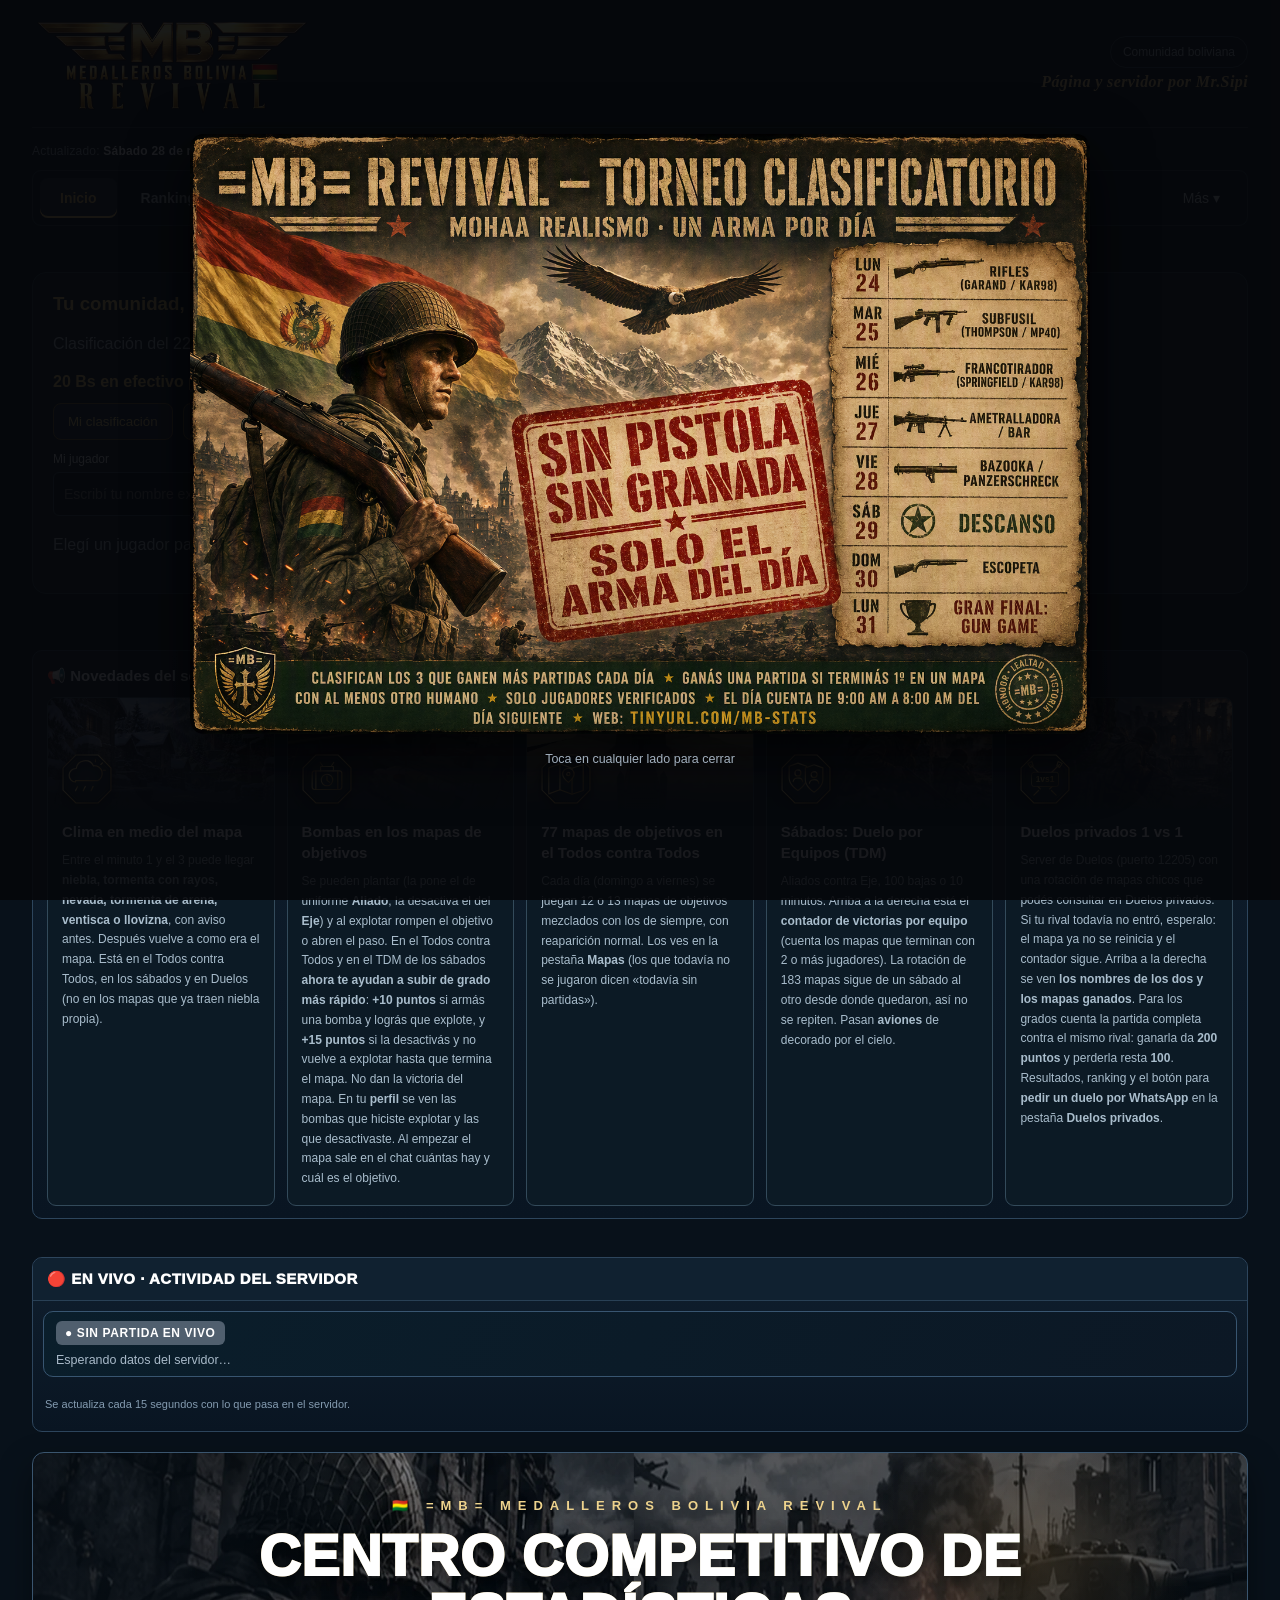
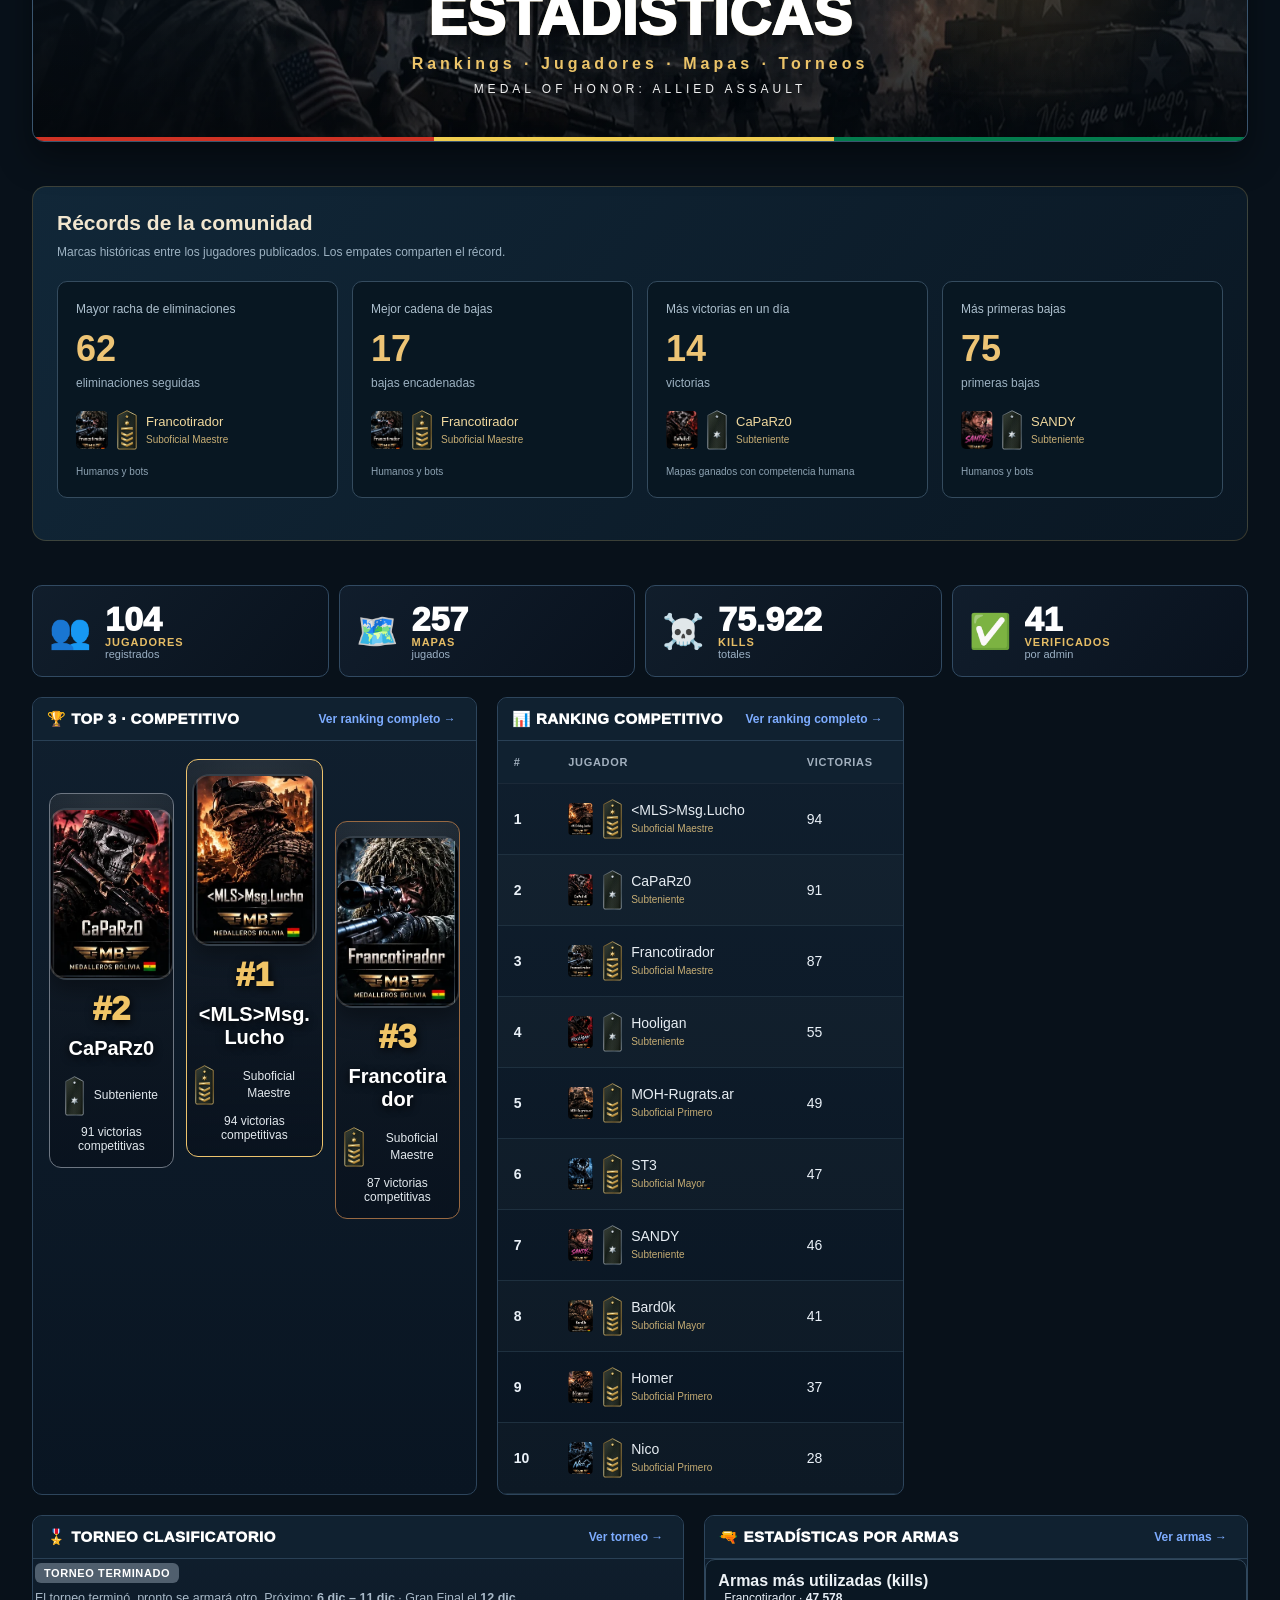
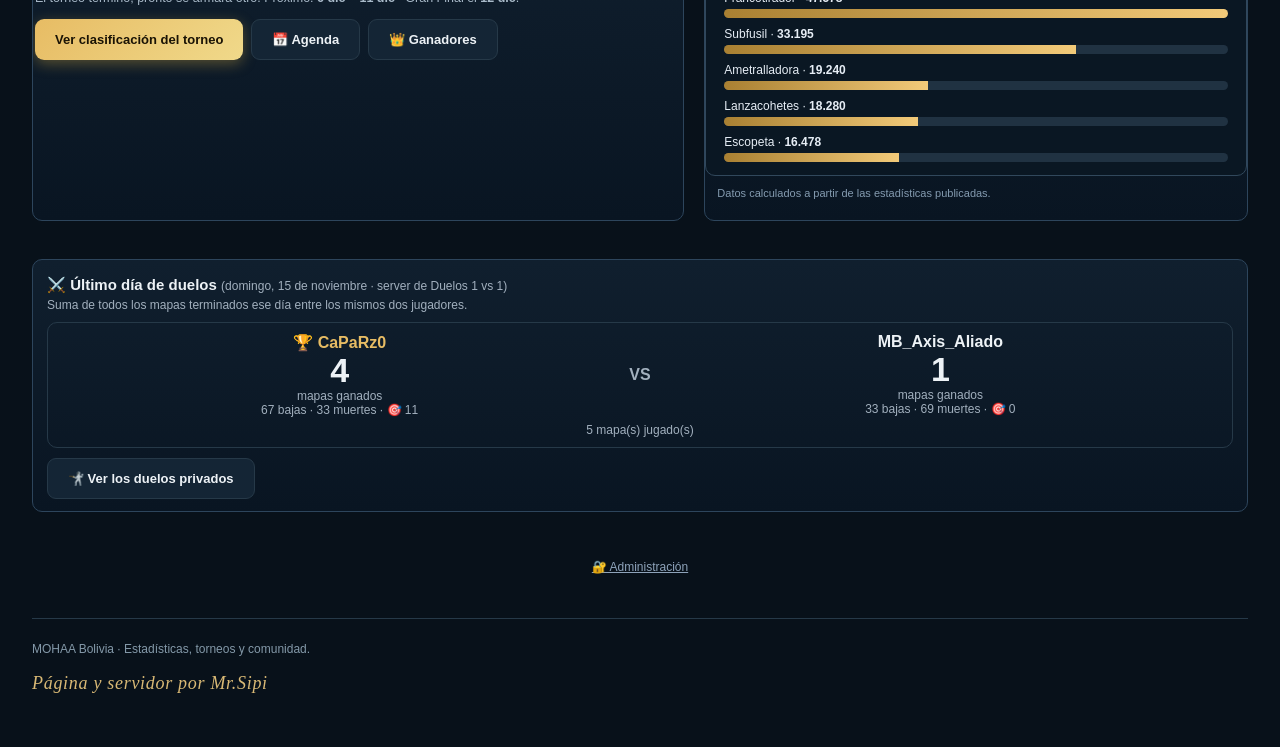
==== index.html @ 46dba19c "Actualización de estadísticas y administración" ====
<!DOCTYPE html>
<html lang="es">
<head>
<!-- MB-CARGA-V51 --><style>html.mb-cargando{background:#0b1621 url(assets/logo-mb-revival.webp?v=39) center 38%/min(60vw,260px) no-repeat}html.mb-cargando body{visibility:hidden}</style><script>document.documentElement.classList.add('mb-cargando');setTimeout(function(){document.documentElement.classList.remove('mb-cargando')},6000)</script>

<meta charset="UTF-8">
<meta name="viewport" content="width=device-width, initial-scale=1.0">
<link rel="icon" href="data:image/svg+xml,%3Csvg%20xmlns%3D%22http%3A%2F%2Fwww.w3.org%2F2000%2Fsvg%22%20viewBox%3D%220%200%2064%2064%22%3E%3Ccircle%20cx%3D%2232%22%20cy%3D%2232%22%20r%3D%2230%22%20fill%3D%22%23171b24%22%20stroke%3D%22%23e0b23f%22%20stroke-width%3D%223%22%2F%3E%3Ctext%20x%3D%2232%22%20y%3D%2241%22%20text-anchor%3D%22middle%22%20font-family%3D%22Arial%2C%20sans-serif%22%20font-weight%3D%22800%22%20font-size%3D%2224%22%20fill%3D%22%23e0b23f%22%3EMB%3C%2Ftext%3E%3C%2Fsvg%3E">
<title>Estadisticas del servidor MOHAA Bolivia</title>
<style>
  :root{
    --bg:#0a0c10;--bg2:#141821;--panel:#171b24;--panel2:#1d2230;--line:#262c3a;
    --txt:#eef0f3;--muted:#8b93a6;--accent:#e0b23f;--accent2:#7c8f52;
    --good:#5fd07a;--bad:#e2635f;--shadow:0 10px 30px rgba(0,0,0,.45);
  }
  *{box-sizing:border-box;}
  body{
    margin:0;color:var(--txt);font-family:'Segoe UI',Arial,sans-serif;padding:36px 20px;
    background-color:var(--bg);
    background-image:
      radial-gradient(circle at 15% 0%, rgba(224,178,63,.10) 0%, transparent 45%),
      radial-gradient(circle at 90% 10%, rgba(124,143,82,.10) 0%, transparent 40%),
      linear-gradient(180deg, rgba(10,12,16,.80) 0%, rgba(10,12,16,.94) 100%),
      url('bg-battle.jpg');
    background-repeat:no-repeat, no-repeat, no-repeat, no-repeat;
    background-position:15% 0%, 90% 10%, center, center top;
    background-size:auto, auto, auto, cover;
    background-attachment:fixed, fixed, fixed, fixed;
    min-height:100vh;
  }
  .page-container{max-width:1180px;margin:0 auto;}

  .hero{
    display:flex;align-items:center;gap:14px;margin-bottom:6px;
    padding-bottom:18px;border-bottom:1px solid var(--line);
  }
  .hero .icon{font-size:32px;filter:drop-shadow(0 2px 6px rgba(224,178,63,.4));}
  h1{
    margin:0;font-size:26px;font-weight:800;letter-spacing:.3px;
    background:linear-gradient(90deg,var(--accent),#f0d98a 60%,var(--accent2));
    -webkit-background-clip:text;background-clip:text;color:transparent;
  }
  .sub{color:var(--muted);font-size:12.5px;margin:18px 0 24px;letter-spacing:.2px;}
  .sub b{color:var(--txt);}

  nav.tabs{
    display:grid;grid-template-columns:repeat(4,1fr);gap:6px;background:var(--panel);border:1px solid var(--line);
    border-radius:12px;padding:6px;margin-bottom:24px;box-shadow:var(--shadow);
  }
  nav.tabs button{
    text-align:center;
    background:none;border:none;color:var(--muted);font-size:13.5px;font-weight:700;
    padding:10px 18px;cursor:pointer;border-radius:8px;transition:all .18s ease;
    letter-spacing:.2px;
  }
  nav.tabs button:hover{color:var(--txt);background:var(--panel2);}
  nav.tabs button.active{
    color:#1a1305;background:linear-gradient(135deg,var(--accent),#f0d98a);
    box-shadow:0 4px 14px rgba(224,178,63,.35);
  }

  .toolbar{display:flex;gap:14px;margin-bottom:18px;align-items:flex-end;flex-wrap:wrap;}
  input#search, select{
    background:var(--panel2);border:1px solid var(--line);color:var(--txt);
    padding:10px 14px;border-radius:8px;font-size:13px;transition:border-color .15s, box-shadow .15s;
  }
  input#search:focus, select:focus{outline:none;border-color:var(--accent);box-shadow:0 0 0 3px rgba(224,178,63,.15);}
  input#search{width:260px;}

  table{
    width:100%;border-collapse:collapse;background:var(--panel);border-radius:10px;
    overflow:hidden;box-shadow:var(--shadow);
  }
  th,td{padding:11px 14px;text-align:left;border-bottom:1px solid var(--line);font-size:13px;}
  th{
    background:var(--panel2);color:var(--accent);cursor:pointer;user-select:none;
    position:sticky;top:0;font-weight:700;text-transform:uppercase;font-size:11px;
    letter-spacing:.4px;transition:color .15s;
  }
  th:hover{color:#fff;}
  tbody tr{transition:background .12s;}
  tbody tr:nth-child(even){background:rgba(255,255,255,.015);}
  tbody tr:hover{background:var(--panel2);}
  td.name{font-weight:700;}
  tbody tr:nth-child(1) td.name{color:var(--accent);}
  tbody tr:nth-child(1) td.name::before{content:'👑 ';}
  .vs{color:var(--muted);font-weight:400;font-size:11px;}

  .panel{display:none;animation:fadeIn .35s cubic-bezier(.22,.8,.36,1);}
  .panel.active{display:block;}
  @keyframes fadeIn{from{opacity:0;transform:translateY(8px);}to{opacity:1;transform:translateY(0);}}

  .player-link{cursor:pointer;}
  .player-link:hover{text-decoration:underline;color:var(--accent);}
  .verified-badge{
    font-size:13px;cursor:help;display:inline-flex;align-items:center;justify-content:center;
    background:rgba(95,208,122,.18);border:1px solid rgba(95,208,122,.5);border-radius:50%;
    width:20px;height:20px;vertical-align:middle;margin-left:2px;
  }

  .guide-card{
    background:var(--panel);border:1px solid var(--line);border-radius:12px;padding:24px;
    margin-bottom:18px;box-shadow:var(--shadow);
  }
  .rule-block{border-top:1px solid var(--line);padding:14px 0;}
  .rule-block:first-of-type{border-top:none;padding-top:6px;}
  .rule-title{font-weight:800;font-size:13.5px;color:var(--accent);margin-bottom:5px;}
  .rule-block p{color:var(--muted);font-size:13px;line-height:1.6;margin:0;}
  .guide-goto{cursor:pointer;color:var(--accent);transition:opacity .15s;}
  .guide-goto:hover{opacity:0.7;text-decoration:underline;}

  .prize-banner{
    background:linear-gradient(135deg,rgba(224,178,63,.15),rgba(124,143,82,.1));
    border:1px solid rgba(224,178,63,.4);border-radius:12px;padding:16px 20px;
    margin-bottom:20px;font-size:13.5px;line-height:1.6;color:var(--txt);
  }
  .prize-banner b{color:var(--accent);}

  .table-scroll{overflow-x:auto;-webkit-overflow-scrolling:touch;}
  .table-scroll table{min-width:600px;}

  /* ================== CELULAR (no afecta computadora) ================== */
  @media (max-width: 768px) {
    body{padding:14px 10px;background-attachment:scroll, scroll, scroll, scroll;}
    .page-container{max-width:100%;}

    .hero{gap:8px;}
    .hero svg{width:34px;height:auto;}
    h1{font-size:17px;}
    .sub{font-size:10.5px;}

    .server-card-body{flex-direction:column;align-items:flex-start;gap:10px;padding:12px 14px;}
    .server-banner img{width:100%;height:auto;}

    nav.tabs{gap:4px;padding:4px;grid-template-columns:repeat(2,1fr);}
    nav.tabs button{padding:8px 6px;font-size:11px;}

    .stat-grid{grid-template-columns:repeat(2,1fr) !important;}

    /* ===== Logros en mobile: lista de 1 columna, tarjeta en fila (icono | texto) ===== */
    .ach-grid{grid-template-columns:1fr !important;gap:8px;}
    .ach-card{
      display:flex !important;align-items:flex-start;text-align:left !important;
      gap:12px;padding:12px 42px 12px 12px !important;
    }
    .ach-icon{font-size:28px !important;margin:0 !important;flex-shrink:0;line-height:1;}
    .ach-body{flex:1;min-width:0;}
    .ach-name{font-size:13px !important;}
    .ach-desc{min-height:0 !important;font-size:11px !important;}
    .ach-tier{top:10px !important;right:10px !important;}
    .ach-progress, .ach-progress-label{margin-top:6px;}

    /* Filtros de nivel (D/C/B/A/S/Σ): scroll horizontal en vez de amontonarse */
    .ach-legend{
      flex-wrap:nowrap !important;overflow-x:auto;-webkit-overflow-scrolling:touch;
      padding-bottom:6px;margin-left:-10px;margin-right:-10px;padding-left:10px;padding-right:10px;
      scrollbar-width:none;
    }
    .ach-legend::-webkit-scrollbar{display:none;}
    .ach-filter-btn{flex-shrink:0;padding:9px 14px !important;font-size:12px !important;}

    /* Toggle Desbloqueados/Pendientes dentro del perfil: mas grande y parejo */
    .ach-status-toggle{gap:6px;}
    .ach-status-btn{flex:1;text-align:center;padding:11px 8px !important;}

    .modal-cols{grid-template-columns:1fr !important;}
    .duel-stat-grid{grid-template-columns:1fr !important;gap:14px;}
    .podium-wrap{grid-template-columns:1fr !important;}
    .podium-1, .podium-2, .podium-3{order:0 !important;}
    .feature-grid{grid-template-columns:1fr !important;}

    .home-hero{padding:22px 16px;}
    .home-hero-top{flex-direction:column;align-items:flex-start;gap:8px;}
    .home-hero-title{font-size:19px !important;line-height:1.25;overflow-wrap:anywhere;}
    .home-hero-sub{font-size:12.5px;}
    .home-hero-actions{flex-direction:column;}
    .home-hero-actions .home-btn{width:100%;text-align:center;}

    .toolbar{flex-direction:column;align-items:stretch;}
    .filter-group{width:100%;}
    input#search, select, #duelPlayerA, #duelPlayerB{width:100%;min-width:0;}
    .vs-label{align-self:center;margin:4px 0;}

    .profile-header{flex-wrap:wrap;}
    .modal{padding:18px;max-width:100%;}
    .stat-box .val{font-size:16px;}

    .hour-chart{height:44px;}
    .chart-card{overflow-x:auto;-webkit-overflow-scrolling:touch;}
    .chart-card svg{min-width:500px;}

    .weapon-carousel{padding:16px;min-height:76px;}
    .weapon-slide-name{font-size:17px;}

    .top-map-card{flex-wrap:wrap;padding:14px;}
    .top-map-icon{width:44px;height:44px;}
    .top-map-name{font-size:13.5px;}
    .top-map-stats{font-size:11px;}

    .verify-item span[style*="margin-left:auto"],
    .online-item span[style*="margin-left:auto"],
    .feed-item span[style*="margin-left:auto"]{
      margin-left:0 !important;width:100%;
    }

    .tier-master-badge{font-size:9.5px;padding:1px 5px;}
  }

  .modal-overlay{display:none;position:fixed;inset:0;background:rgba(5,6,8,.72);backdrop-filter:blur(3px);align-items:center;justify-content:center;z-index:100;padding:20px;}
  .modal-overlay.active{display:flex;}
  .modal{
    background:var(--panel);border:1px solid var(--line);border-radius:14px;max-width:720px;
    width:100%;max-height:85vh;overflow-y:auto;padding:26px;box-shadow:0 20px 60px rgba(0,0,0,.6);
    animation:popIn .18s ease;
  }
  @keyframes popIn{from{opacity:0;transform:scale(.97);}to{opacity:1;transform:scale(1);}}
  .modal h2{margin:0 0 4px;color:var(--accent);font-size:20px;}
  .modal .modal-sub{color:var(--muted);font-size:12px;margin-bottom:18px;}
  .modal .close-btn{position:absolute;top:18px;right:24px;background:var(--panel2);border:1px solid var(--line);border-radius:8px;width:30px;height:30px;color:var(--muted);font-size:15px;cursor:pointer;transition:all .15s;}
  .modal .close-btn:hover{color:#fff;border-color:var(--bad);}
  .stat-grid{display:grid;grid-template-columns:repeat(4,1fr);gap:10px;margin-bottom:20px;}
  .stat-box{
    background:var(--panel2);border:1px solid var(--line);border-radius:8px;padding:12px 10px;
    text-align:center;transition:transform .15s, box-shadow .15s;
  }
  .stat-box:hover{transform:translateY(-2px);box-shadow:0 6px 16px rgba(0,0,0,.3);}
  .stat-click{cursor:pointer;}
  .stat-click:hover{border-color:var(--accent);}
  .stat-box .val{font-size:19px;font-weight:800;}
  .stat-box .lbl{font-size:10.5px;color:var(--muted);margin-top:3px;text-transform:uppercase;letter-spacing:.3px;}
  .stat-box.good .val{color:var(--good);}
  .stat-box.bad .val{color:var(--bad);}
  .modal-section-title{color:var(--accent);font-size:12.5px;font-weight:800;margin:16px 0 8px;text-transform:uppercase;letter-spacing:.5px;}
  .modal table{font-size:12px;box-shadow:none;}
  .modal-cols{display:grid;grid-template-columns:1fr 1fr;gap:20px;}
  .bot-tag{background:#3a2a1a;color:#e0a95f;font-size:10px;padding:3px 7px;border-radius:5px;font-weight:800;letter-spacing:.3px;}
  #panel-admin input, #panel-admin textarea{background:var(--panel2);border:1px solid var(--line);color:var(--txt);padding:9px 12px;border-radius:8px;font-size:13px;font-family:inherit;box-sizing:border-box;}
  #panel-admin input:focus, #panel-admin textarea:focus{outline:none;border-color:var(--accent);}
  #panel-admin label > input, #panel-admin label > select, #panel-admin label > textarea{display:block;width:100%;margin-top:4px;}
  #panel-admin input[type=checkbox]{width:auto;display:inline;padding:0;}
  #panel-admin a{color:#8cc4ff;text-decoration:none;}
  #panel-admin a:hover{text-decoration:underline;}
  .admin-btn{background:var(--panel2);border:1px solid var(--line);color:var(--txt);padding:9px 14px;border-radius:8px;cursor:pointer;font-size:13px;font-weight:600;}
  .admin-btn:hover{border-color:var(--accent);color:var(--accent);}
  .ip-btn{background:var(--panel2);border:1px solid var(--line);color:var(--muted);padding:6px 11px;border-radius:6px;cursor:pointer;font-size:12px;transition:all .15s;}
  .ip-btn:hover{color:var(--txt);border-color:var(--accent);box-shadow:0 0 0 3px rgba(224,178,63,.12);}
  .ip-revealed{font-family:'Consolas',monospace;font-size:12px;color:var(--txt);}

  .filter-group{display:inline-flex;flex-direction:column;gap:5px;}
  .filter-label{font-size:10.5px;text-transform:uppercase;letter-spacing:.7px;color:var(--muted);font-weight:800;}
  select#weaponSelect, select#mapSelect{min-width:220px;font-size:13px;padding:10px 14px;}
  #duelPlayerA, #duelPlayerB{min-width:200px;font-size:13px;padding:10px 14px;}
  .vs-label{align-self:center;color:var(--accent);font-weight:800;font-size:13px;margin-top:18px;}
  .duel-card, .chart-card{
    background:var(--panel);border:1px solid var(--line);border-radius:12px;padding:24px;
    margin-top:18px;box-shadow:var(--shadow);position:relative;overflow:hidden;
  }
  .duel-card::before, .chart-card::before{
    content:'';position:absolute;top:0;left:0;right:0;height:3px;
    background:linear-gradient(90deg,var(--accent),var(--accent2));
  }
  .duel-header{display:flex;align-items:center;justify-content:center;gap:18px;font-size:17px;font-weight:800;margin-bottom:18px;}
  .duel-header .vs-mid{color:var(--muted);font-size:12px;font-weight:400;}
  .duel-stat-grid{display:grid;grid-template-columns:1fr 1fr 1fr;gap:10px;text-align:center;}
  .duel-stat-grid .val{font-size:23px;font-weight:800;color:var(--accent);}
  .duel-stat-grid .lbl{font-size:11px;color:var(--muted);margin-top:4px;}
  .duel-winner{text-align:center;margin-top:16px;font-size:13px;color:var(--muted);}
  .duel-winner b{color:var(--good);}

  .chart-card{margin-bottom:16px;margin-top:0;}
  .detail-toggle{background:var(--panel);border:1px solid var(--line);border-radius:12px;padding:4px 18px;box-shadow:var(--shadow);}
  .detail-toggle summary{cursor:pointer;padding:14px 0;color:var(--muted);font-size:13px;font-weight:700;}
  .detail-toggle summary:hover{color:var(--txt);}
  .detail-toggle table{margin-bottom:14px;}
  .human-chip{
    display:inline-block;background:var(--panel2);border:1px solid var(--line);color:var(--txt);
    padding:6px 12px;border-radius:16px;font-size:12px;margin:3px 5px 0 0;transition:border-color .15s;
  }
  .human-chip:hover{border-color:var(--accent);}

  .server-card{
    background:var(--panel);border:1px solid var(--line);border-radius:12px;
    margin-bottom:22px;box-shadow:var(--shadow);overflow:hidden;
  }
  .server-flag-bar{height:4px;background:linear-gradient(90deg,#d52b1e 0%,#d52b1e 33%,#f9e300 33%,#f9e300 66%,#007934 66%,#007934 100%);opacity:.55;}
  .server-card-body{display:flex;flex-wrap:wrap;gap:22px;align-items:center;padding:14px 20px;}
  .server-item{display:flex;align-items:center;gap:8px;font-size:13px;}
  .server-name{font-weight:800;font-size:14px;color:var(--txt);letter-spacing:.2px;}
  .server-lbl{color:var(--muted);font-size:10.5px;text-transform:uppercase;letter-spacing:.4px;font-weight:700;}
  .server-val{color:var(--accent);font-weight:700;font-family:'Consolas',monospace;font-size:13px;}
  .server-link{text-decoration:none;}
  .server-link:hover{text-decoration:underline;}
  .copy-btn{background:var(--panel2);border:1px solid var(--line);border-radius:6px;padding:3px 7px;cursor:pointer;font-size:12px;transition:border-color .15s;}
  .copy-btn:hover{border-color:var(--accent);}

  .server-banner{display:flex;justify-content:center;padding:12px 20px 18px;border-top:1px solid var(--line);}
  .server-banner img{max-width:100%;height:auto;border-radius:6px;}

  .profile-header{display:flex;align-items:center;gap:14px;margin-bottom:14px;}
  .rank-badge{
    background:linear-gradient(135deg,var(--accent),#f0d98a);color:#1a1305;font-weight:800;
    font-size:15px;border-radius:10px;padding:10px 14px;box-shadow:0 4px 14px rgba(224,178,63,.3);
    flex-shrink:0;
  }
  .profile-chips{display:flex;gap:8px;flex-wrap:wrap;margin-bottom:18px;}
  .chip{
    display:inline-block;padding:6px 12px;border-radius:14px;font-size:12px;
    border:1px solid var(--line);background:var(--panel2);color:var(--muted);
  }
  .chip b{color:var(--txt);}
  .chip-good{border-color:rgba(95,208,122,.35);}
  .chip-good b{color:var(--good);}
  .chip-bad{border-color:rgba(226,99,95,.35);}
  .chip-bad b{color:var(--bad);}
  .chip-wrap{display:flex;flex-wrap:wrap;gap:6px;}

  .bar-row{display:flex;align-items:center;gap:10px;margin-bottom:8px;font-size:12px;}
  .bar-label{width:80px;flex-shrink:0;color:var(--txt);text-transform:capitalize;}
  .bar-track{flex:1;background:var(--panel2);border-radius:4px;height:10px;overflow:hidden;}
  .bar-fill{height:100%;background:linear-gradient(90deg,var(--accent2),var(--accent));border-radius:4px;transition:width .3s;}
  .bar-value{width:70px;flex-shrink:0;text-align:right;color:var(--muted);font-size:11px;}
  .bar-pct{color:var(--muted);}

  .hour-chart{display:flex;align-items:flex-end;gap:2px;height:60px;background:var(--panel2);border-radius:8px;padding:8px;}
  .hour-bar{flex:1;background:linear-gradient(180deg,var(--accent),var(--accent2));border-radius:2px 2px 0 0;min-height:2px;transition:opacity .15s;}
  .hour-bar:hover{opacity:.7;}
  .hour-chart-labels{display:flex;justify-content:space-between;color:var(--muted);font-size:10px;margin-top:4px;padding:0 4px;}

  .ach-grid{display:grid;grid-template-columns:repeat(3,1fr);gap:10px;}
  .ach-card{
    background:var(--panel2);border:1px solid var(--line);border-radius:10px;padding:12px 10px;
    text-align:center;position:relative;transition:transform .15s;
  }
  .ach-card:not(.locked):hover{transform:translateY(-2px);}
  .ach-card.locked{opacity:.5;}
  .ach-tier{
    position:absolute;top:6px;right:8px;font-size:9px;font-weight:800;padding:1px 6px;
    border-radius:4px;color:#0a0c10;
  }
  .ach-card.tier-d .ach-tier{background:#8b93a6;}
  .ach-card.tier-c .ach-tier{background:var(--good);}
  .ach-card.tier-b .ach-tier{background:#4a9fd8;}
  .ach-card.tier-a .ach-tier{background:#a35fd0;}
  .ach-card.tier-s .ach-tier{background:var(--accent);}
  .ach-card.tier-sigma .ach-tier{background:linear-gradient(135deg,#e02b2b,#7c0a0a);color:#fff;}
  .ach-icon{font-size:26px;margin:6px 0 4px;}
  .ach-name{font-size:12px;font-weight:800;color:var(--txt);margin-bottom:3px;}
  .ach-desc{font-size:10.5px;color:var(--muted);line-height:1.3;min-height:26px;}
  .ach-progress{background:var(--line);border-radius:3px;height:5px;margin-top:8px;overflow:hidden;}
  .ach-progress-fill{height:100%;background:var(--accent);border-radius:3px;}
  .ach-progress-label{font-size:9.5px;color:var(--muted);margin-top:3px;}
  .ach-card:not(.locked){box-shadow:0 4px 12px rgba(224,178,63,.12);}
  .ach-card.tier-s:not(.locked){animation:sGlow 2.4s ease-in-out infinite;}
  .ach-card.tier-sigma:not(.locked){animation:sigmaGlow 2s ease-in-out infinite;border-color:rgba(224,43,43,.5);}
  @keyframes sGlow{0%,100%{box-shadow:0 4px 12px rgba(224,178,63,.15);}50%{box-shadow:0 0 22px rgba(224,178,63,.55);}}
  @keyframes sigmaGlow{0%,100%{box-shadow:0 4px 14px rgba(224,43,43,.2);}50%{box-shadow:0 0 26px rgba(224,43,43,.6);}}

  .ach-status-toggle{display:flex;gap:8px;margin-bottom:12px;}
  .ach-status-btn{
    background:var(--panel2);border:1px solid var(--line);color:var(--muted);font-size:12.5px;font-weight:800;
    padding:9px 16px;border-radius:8px;cursor:pointer;transition:all .15s;
  }
  .ach-status-btn:hover{color:var(--txt);border-color:var(--accent);}
  .ach-status-btn.active{background:linear-gradient(135deg,var(--accent),#f0d98a);color:#1a1305;border-color:transparent;}
  .ach-legend{display:flex;gap:6px;flex-wrap:wrap;margin-bottom:14px;}
  .ach-filter-btn{
    display:inline-flex;align-items:center;gap:6px;background:var(--panel2);border:1px solid var(--line);
    color:var(--muted);font-size:11px;font-weight:700;padding:6px 11px;border-radius:20px;cursor:pointer;
    transition:all .15s;
  }
  .ach-filter-btn:hover{color:var(--txt);border-color:var(--accent);}
  .ach-filter-btn.active{background:var(--accent);color:#1a1305;border-color:var(--accent);}
  .ach-filter-btn.active .ach-dot{box-shadow:0 0 0 2px rgba(0,0,0,.2);}
  .ach-dot{width:8px;height:8px;border-radius:50%;display:inline-block;}
  .ach-dot.tier-d{background:#8b93a6;}
  .ach-dot.tier-c{background:var(--good);}
  .ach-dot.tier-b{background:#4a9fd8;}
  .ach-dot.tier-a{background:#a35fd0;}
  .ach-dot.tier-s{background:var(--accent);}
  .ach-dot.tier-sigma{background:linear-gradient(135deg,#e02b2b,#7c0a0a);}

  .tier-master-badge{
    display:inline-flex;align-items:center;gap:3px;font-size:10.5px;font-weight:800;
    padding:2px 7px;border-radius:20px;vertical-align:middle;color:#fff;
    text-shadow:0 1px 2px rgba(0,0,0,.4);
  }
  .tier-master-badge.tier-d{background:#8b93a6;}
  .tier-master-badge.tier-c{background:var(--good);}
  .tier-master-badge.tier-b{background:#4a9fd8;}
  .tier-master-badge.tier-a{background:#a35fd0;}
  .tier-master-badge.tier-s{background:var(--accent);color:#1a1305;text-shadow:none;}
  .tier-master-badge.tier-sigma{background:linear-gradient(135deg,#e02b2b,#7c0a0a);animation:sigmaGlow 2s ease-in-out infinite;}

  .home-hero{
    position:relative;border-radius:16px;overflow:hidden;padding:40px 32px;margin-bottom:8px;
    background:
      radial-gradient(circle at 20% 20%, rgba(224,178,63,.18) 0%, transparent 50%),
      radial-gradient(circle at 85% 80%, rgba(124,143,82,.18) 0%, transparent 50%),
      linear-gradient(135deg, var(--panel) 0%, var(--panel2) 100%);
    border:1px solid var(--line);box-shadow:var(--shadow);
  }
  .home-hero-flag{position:absolute;top:0;left:0;right:0;height:4px;background:linear-gradient(90deg,#d52b1e 0%,#d52b1e 33%,#f9e300 33%,#f9e300 66%,#007934 66%,#007934 100%);opacity:.6;}
  .home-hero-topo{position:absolute;inset:0;overflow:hidden;pointer-events:none;}
  .home-hero-topo svg{width:100%;height:100%;}
  .home-hero-top{display:flex;align-items:center;gap:16px;margin-bottom:10px;position:relative;z-index:1;}
  .home-hero-content{position:relative;z-index:1;}
  .home-hero-badge{display:inline-block;background:var(--panel2);border:1px solid var(--line);color:var(--accent);font-size:11px;font-weight:800;padding:5px 12px;border-radius:20px;margin-bottom:14px;letter-spacing:.3px;}
  .home-hero-title{
    margin:0 0 10px;font-size:28px;font-weight:800;
    background:linear-gradient(90deg,var(--accent),#f0d98a 60%,var(--accent2));
    -webkit-background-clip:text;background-clip:text;color:transparent;
  }
  .home-hero-sub{color:var(--muted);font-size:14px;max-width:640px;line-height:1.5;margin-bottom:22px;}
  .home-hero-tagline{color:var(--accent);font-size:12.5px;font-weight:700;letter-spacing:.3px;margin:0 0 8px;text-transform:uppercase;}
  .home-hero-actions{display:flex;gap:12px;flex-wrap:wrap;}
  .home-btn{
    background:var(--panel2);border:1px solid var(--line);color:var(--txt);font-weight:700;font-size:13px;
    padding:12px 20px;border-radius:9px;cursor:pointer;transition:all .15s;
    display:inline-block;text-decoration:none;
  }
  .home-btn:hover{border-color:var(--accent);transform:translateY(-1px);}
  .home-btn.primary{background:linear-gradient(135deg,var(--accent),#f0d98a);color:#1a1305;border:none;box-shadow:0 4px 14px rgba(224,178,63,.35);}
  .home-btn.primary:hover{box-shadow:0 6px 18px rgba(224,178,63,.45);}
  .home-btn.verify{background:linear-gradient(135deg,#25d366,#128c7e);color:#fff;border:none;font-weight:800;box-shadow:0 4px 14px rgba(37,211,102,.35);}
  .home-btn.verify:hover{box-shadow:0 6px 18px rgba(37,211,102,.5);}

  .podium-wrap{display:grid;grid-template-columns:1fr 1.15fr 1fr;gap:12px;align-items:end;margin-top:12px;}
  .podium-card{
    background:var(--panel);border:1px solid var(--line);border-radius:12px;padding:20px 14px;
    text-align:center;cursor:pointer;transition:transform .15s;box-shadow:var(--shadow);
  }
  .podium-card:hover{transform:translateY(-3px);}
  .podium-2{order:1;}
  .podium-1{order:2;padding-top:28px;border-color:rgba(224,178,63,.4);box-shadow:0 0 24px rgba(224,178,63,.15);}
  .podium-3{order:3;}
  .podium-medal{font-size:32px;margin-bottom:6px;}
  .podium-name{font-weight:800;font-size:14px;margin-bottom:4px;}
  .podium-stats{color:var(--muted);font-size:11.5px;}

  .feature-grid{display:grid;grid-template-columns:repeat(auto-fit,minmax(190px,1fr));gap:14px;margin-top:12px;}
  .feature-card{
    background:var(--panel);border:1px solid var(--line);border-radius:12px;padding:20px;cursor:pointer;
    transition:all .15s;box-shadow:var(--shadow);
  }
  .feature-card:hover{border-color:var(--accent);transform:translateY(-3px);}
  .feature-icon{font-size:26px;margin-bottom:8px;}
  .feature-title{font-weight:800;font-size:14px;margin-bottom:6px;}
  .feature-desc{color:var(--muted);font-size:12px;line-height:1.4;min-height:48px;}
  .feature-cta{color:var(--accent);font-size:12px;font-weight:700;margin-top:10px;}

  .tier-master-card{
    background:var(--panel);border:1px solid var(--line);border-radius:12px;padding:18px 20px;
    box-shadow:var(--shadow);
  }
  .tier-master-item{
    display:flex;align-items:center;gap:10px;padding:10px 0;border-bottom:1px solid var(--line);
    cursor:pointer;font-size:13px;color:var(--txt);transition:padding-left .15s;
  }
  .tier-master-item:last-child{border-bottom:none;}
  .tier-master-item:hover{padding-left:6px;color:var(--accent);}
  .tier-master-item b{color:var(--accent);}
  .tier-master-item:hover b{color:inherit;}

  .online-now-card{
    background:var(--panel);border:1px solid var(--line);border-radius:12px;padding:14px 18px;
    box-shadow:var(--shadow);
  }
  .online-item{
    display:flex;align-items:center;gap:8px;padding:8px 0;border-bottom:1px solid var(--line);
    cursor:pointer;font-size:13px;color:var(--txt);flex-wrap:wrap;
  }
  .online-item:last-child{border-bottom:none;}
  .online-item:hover{color:var(--accent);}
  .online-item b{color:var(--txt);}
  .online-dot{width:8px;height:8px;border-radius:50%;background:var(--good);box-shadow:0 0 6px var(--good);flex-shrink:0;
    animation:onlinePulse 1.6s infinite;}
  @keyframes onlinePulse{0%,100%{opacity:1;}50%{opacity:.4;}}

  .verify-item{
    display:flex;align-items:center;gap:8px;padding:8px 0;border-bottom:1px solid var(--line);
    cursor:pointer;font-size:13px;color:var(--txt);flex-wrap:wrap;
  }
  .verify-item:last-child{border-bottom:none;}
  .verify-item:hover{color:var(--accent);}
  .verify-item b{color:var(--txt);}
  .verify-blink{animation:verifyBlink 1.4s infinite;}
  @keyframes verifyBlink{0%,100%{background:transparent;}50%{background:rgba(226,99,95,.18);}}
  .chip.verify-blink{animation:verifyBlink 1.4s infinite;}

  .weapon-carousel{
    background:var(--panel);border:1px solid var(--line);border-radius:12px;padding:24px;
    box-shadow:var(--shadow);min-height:90px;position:relative;overflow:hidden;
  }
  .weapon-slide{display:none;text-align:center;animation:weaponFade .5s ease;}
  .weapon-slide.active{display:block;}
  @keyframes weaponFade{from{opacity:0;}to{opacity:1;}}
  .weapon-slide-label{color:var(--muted);font-size:11px;text-transform:uppercase;letter-spacing:.5px;margin-bottom:6px;}
  .weapon-slide-name{font-size:20px;font-weight:800;color:var(--accent);cursor:pointer;}
  .weapon-slide-name:hover{text-decoration:underline;}
  .weapon-slide-kills{color:var(--muted);font-size:12px;margin-top:4px;}

  .top-map-card{
    background:var(--panel);border:1px solid var(--line);border-radius:12px;padding:18px;
    box-shadow:var(--shadow);display:flex;align-items:center;gap:16px;
  }
  .top-map-icon{width:64px;height:64px;flex-shrink:0;}
  .top-map-icon svg{width:100%;height:100%;}
  .top-map-name{font-weight:800;font-size:15px;margin-bottom:4px;}
  .top-map-stats{color:var(--muted);font-size:12px;}

  .records-grid{display:grid;grid-template-columns:repeat(auto-fit,minmax(260px,1fr));gap:12px;}

  .torneo-days-list{display:flex;flex-direction:column;gap:12px;margin-top:16px;}
  .torneo-day-card{
    background:var(--panel);border:1px solid var(--line);border-radius:12px;padding:16px 18px;
    box-shadow:var(--shadow);
  }
  .torneo-day-title{font-weight:800;font-size:14px;color:var(--accent);margin-bottom:10px;}
  .torneo-podio-item{display:flex;align-items:center;gap:10px;padding:6px 0;font-size:13.5px;}
  .torneo-medal{font-size:20px;width:26px;text-align:center;}
  .torneo-kills{color:var(--muted);font-size:12px;margin-left:auto;}
  .torneo-podio-item .player-link{cursor:pointer;}
  .torneo-podio-item .player-link:hover{color:var(--accent);}

  .cal-legend{display:flex;gap:18px;flex-wrap:wrap;font-size:12px;color:var(--muted);margin:12px 0 18px;}
  .cal-legend span.dot{width:10px;height:10px;border-radius:50%;display:inline-block;margin-right:5px;vertical-align:middle;}
  .cal-wrap{display:flex;flex-direction:column;gap:22px;}
  .cal-month{background:var(--panel);border:1px solid var(--line);border-radius:12px;padding:16px 18px;box-shadow:var(--shadow);}
  .cal-month-title{font-weight:800;font-size:14.5px;color:var(--accent);margin-bottom:12px;text-transform:capitalize;}
  .cal-grid{display:grid;grid-template-columns:repeat(7,1fr);gap:5px;}
  .cal-dow{font-size:11px;color:var(--muted);text-align:center;font-weight:700;padding-bottom:4px;}
  .cal-cell{position:relative;aspect-ratio:1/1;border-radius:8px;background:var(--panel2);border:1px solid var(--line);display:flex;flex-direction:column;align-items:center;justify-content:center;font-size:12px;color:var(--txt);cursor:pointer;transition:transform .1s;}
  .cal-cell:hover{transform:scale(1.06);border-color:var(--accent);}
  .cal-cell.cal-empty{background:transparent;border:none;cursor:default;pointer-events:none;}
  .cal-cell.cal-clasif{background:rgba(124,143,82,0.18);border-color:var(--accent2);}
  .cal-cell.cal-final{background:rgba(224,178,63,0.20);border-color:var(--accent);}
  .cal-cell.cal-today{outline:2px solid var(--accent);outline-offset:1px;}
  .cal-daynum{font-weight:700;line-height:1;}
  .cal-badge{font-size:13px;margin-top:2px;line-height:1;}
  @media (max-width:520px){ .cal-cell{font-size:10px;} .cal-badge{font-size:11px;} }

  .ganadores-list{display:flex;flex-direction:column;gap:10px;margin-top:16px;}
  .ganador-item{display:flex;align-items:center;gap:12px;padding:12px 14px;background:var(--panel2);border-radius:10px;border:1px solid var(--border);}
  .ganador-medal{font-size:26px;width:34px;text-align:center;}
  .ganador-info{flex:1;min-width:0;}
  .ganador-nombre{font-weight:800;font-size:15px;color:var(--txt);}
  .ganador-torneo{font-size:12.5px;color:var(--accent);}
  .ganador-fecha{color:var(--muted);font-size:12px;white-space:nowrap;}
  .susp-table{width:100%;border-collapse:collapse;margin-top:14px;font-size:13.5px;}
  .susp-table th,.susp-table td{padding:8px 10px;text-align:left;border-bottom:1px solid var(--line);white-space:nowrap;}
  .susp-table th{color:var(--muted);font-size:12px;text-transform:uppercase;}
  .susp-mini{color:var(--muted);font-size:11px;}
  tr.susp-rojo{background:rgba(220,40,40,0.13);}
  tr.susp-rojo td{font-weight:700;}
  tr.susp-amarillo{background:rgba(230,180,20,0.10);}
  .record-card{
    background:var(--panel);border:1px solid var(--line);border-radius:12px;padding:14px 16px;
    box-shadow:var(--shadow);display:flex;align-items:center;gap:12px;
  }
  .record-icon{font-size:28px;flex-shrink:0;}
  .record-label{color:var(--muted);font-size:11px;margin-bottom:3px;}
  .record-holder{font-size:13.5px;cursor:pointer;}
  .record-holder:hover{color:var(--accent);}
  .record-holder b{color:var(--accent);}

  .closest-ach-card{
    background:var(--panel);border:1px solid var(--line);border-radius:12px;padding:14px 16px;
    box-shadow:var(--shadow);
  }
  .closest-ach-item{display:flex;align-items:flex-start;gap:12px;padding:10px 0;border-bottom:1px solid var(--line);cursor:pointer;transition:opacity .15s;}
  .closest-ach-item:hover{opacity:.8;}
  .closest-ach-item:last-child{border-bottom:none;}
  .closest-ach-icon{font-size:24px;flex-shrink:0;}
  .closest-ach-body{flex:1;}
  .closest-ach-name{font-size:13.5px;font-weight:700;margin-bottom:6px;}

  .rank-change{font-size:10px;font-weight:800;}
  .rank-change.up{color:var(--good);}
  .rank-change.down{color:var(--bad);}
  .feed-item{
    display:flex;align-items:center;gap:8px;padding:8px 0;border-bottom:1px solid var(--line);
    cursor:pointer;font-size:12.5px;color:var(--txt);flex-wrap:wrap;
  }
  .feed-item:last-child{border-bottom:none;}
  .feed-item:hover{color:var(--accent);}
  .feed-item b{color:var(--txt);}
  .ach-link{cursor:pointer;text-decoration:underline;text-decoration-style:dotted;text-decoration-color:var(--muted);}
  .ach-link:hover{color:var(--accent);}
  .ach-card.highlight-flash{animation:achFlash 1.6s ease;}
  @keyframes achFlash{0%,100%{box-shadow:none;}30%{box-shadow:0 0 0 3px var(--accent);}}

  .ach-detail-card{
    background:var(--panel);border:1px solid var(--line);border-radius:16px;max-width:420px;
    width:100%;padding:34px 28px;box-shadow:0 20px 60px rgba(0,0,0,.6);text-align:center;
    animation:popIn .18s ease;
  }
  .ach-detail-tier{
    display:inline-block;font-size:12px;font-weight:800;letter-spacing:1px;padding:4px 14px;
    border-radius:20px;margin-bottom:18px;color:#fff;text-shadow:0 1px 2px rgba(0,0,0,.4);
  }
  .ach-detail-tier.tier-d{background:#8b93a6;}
  .ach-detail-tier.tier-c{background:var(--good);}
  .ach-detail-tier.tier-b{background:#4a9fd8;}
  .ach-detail-tier.tier-a{background:#a35fd0;}
  .ach-detail-tier.tier-s{background:var(--accent);color:#1a1305;text-shadow:none;}
  .ach-detail-tier.tier-sigma{background:linear-gradient(135deg,#e02b2b,#7c0a0a);}
  .ach-detail-icon{font-size:72px;line-height:1;margin-bottom:14px;}
  .ach-detail-name{font-size:23px;font-weight:800;color:var(--txt);margin-bottom:10px;}
  .ach-detail-desc{font-size:15px;color:var(--muted);line-height:1.5;margin-bottom:18px;}
  .ach-detail-status{font-size:13px;font-weight:700;padding:8px 16px;border-radius:8px;display:inline-block;}
  .ach-detail-status.unlocked{background:rgba(124,143,82,.18);color:var(--good);}
  .ach-detail-status.locked{background:rgba(139,147,166,.15);color:var(--muted);}  /* Esta regla va al final a proposito: tiene que ganarle siempre a las reglas
     de mobile que fuerzan display:flex en .ach-card, para que el filtro de
     nivel/estado pueda ocultar tarjetas tambien en pantallas chicas. */
  .ach-card.js-hidden{display:none !important;}

  .live-hint{color:var(--muted);font-size:10.5px;margin-top:6px;text-align:right;}
  .lv-card{border:2px solid var(--bad);border-radius:12px;background:var(--panel);padding:14px 16px;box-shadow:var(--shadow);}
  .lv-head{font-weight:900;font-size:15px;letter-spacing:.5px;color:var(--bad);display:flex;align-items:center;gap:8px;}
  .lv-dot{width:10px;height:10px;border-radius:50%;background:var(--bad);display:inline-block;animation:lvPulse 1.2s infinite;}
  @keyframes lvPulse{0%{opacity:1}50%{opacity:.25}100%{opacity:1}}
  .lv-age{margin-left:auto;font-size:11px;font-weight:600;color:var(--muted);letter-spacing:0;}
  .lv-conn{font-size:12.5px;margin:6px 0 10px;color:var(--txt);}
  .lv-grid{display:grid;grid-template-columns:minmax(0,1.6fr) minmax(0,1fr);gap:18px;}
  @media (max-width:760px){.lv-grid{grid-template-columns:1fr;}}
  .lv-sub{font-size:13.5px;margin:2px 0 8px;}
  .lv-title{font-size:12.5px;font-weight:800;color:var(--accent);margin:12px 0 4px;}
  .lv-title small{color:var(--muted);font-weight:600;}
  .lv-row{display:flex;align-items:center;gap:8px;font-size:13px;padding:3px 0 1px;}
  .lv-pos{color:var(--muted);font-size:11.5px;min-width:34px;}
  .lv-name{flex:1;min-width:0;overflow:hidden;text-overflow:ellipsis;}
  .lv-val{font-weight:800;white-space:nowrap;text-align:right;}
  .lv-val small{color:var(--muted);font-weight:600;}
  .lv-bar{height:5px;background:var(--panel2);border-radius:3px;overflow:hidden;margin:1px 0 3px;}
  .lv-bar div{height:100%;border-radius:3px;transition:width .6s;}
  .lv-chip{font-size:10px;border:1px solid var(--line);border-radius:8px;padding:0 5px;color:var(--muted);font-weight:700;}
  .lv-ok{border-color:var(--good);color:var(--good);}
  .lv-hot{border-color:var(--bad);color:var(--bad);}
  .lv-muted{color:var(--muted);font-size:12.5px;}
  .lv-final{border:1px solid var(--accent);border-radius:10px;background:rgba(224,178,63,0.10);padding:8px 10px;margin:4px 0 10px;}
  .lv-final-t{font-weight:900;font-size:14px;margin-bottom:4px;}
  .lv-feed-i{font-size:12.5px;padding:3px 0;border-bottom:1px solid var(--line);}
  .lv-feed-i span{color:var(--muted);font-size:11px;margin-right:4px;}

  .promo-overlay{
    display:none;position:fixed;inset:0;background:rgba(6,7,10,.92);z-index:200;
    align-items:center;justify-content:center;padding:20px;cursor:pointer;
    animation:fadeIn .25s ease;
  }
  .promo-overlay.active{display:flex;}
  .promo-inner{max-width:900px;width:100%;text-align:center;}
  .promo-inner img{width:100%;border-radius:14px;box-shadow:0 20px 60px rgba(0,0,0,.7);}
  .promo-hint{color:var(--muted);font-size:12.5px;margin-top:14px;}
</style>
<script>window.MB_ADMIN_PUBLIC={"imagenes":{"jugadores":{},"mapas":{}},"contenido":{}};</script><!-- MB-RECURSOS-V19 -->
<link rel="stylesheet" href="assets/mb-todo.css?h=436ace457f">
<script src="assets/mb-todo.js?h=d142371fa6" defer></script>
<script>document.addEventListener('DOMContentLoaded',function(){requestAnimationFrame(function(){document.documentElement.classList.remove('mb-cargando')})})</script>
<!-- /MB-RECURSOS-V19 -->
<script>window.MB_DATA_VER="2026-11-28T14:45:05.001Z";</script>
<link rel="preload" href="stats.json?v=2026-11-28T14%3A45%3A05.001Z" as="fetch" crossorigin>
</head>
<body>
  <div class="page-container">
  <div class="hero">
    
  <svg viewBox="0 0 120 140" width="46" height="53.66666666666667" xmlns="http://www.w3.org/2000/svg">
    <defs>
      <linearGradient id="mbGold" x1="0%" y1="0%" x2="100%" y2="100%">
        <stop offset="0%" stop-color="#f0d98a"/>
        <stop offset="100%" stop-color="#c98f1f"/>
      </linearGradient>
    </defs>
    <circle cx="60" cy="58" r="52" fill="#171b24" stroke="url(#mbGold)" stroke-width="4"/>
    <circle cx="60" cy="58" r="43" fill="none" stroke="#3a3f4d" stroke-width="1.5"/>
    <path d="M60 20 L64 30 L75 30 L66 37 L69 48 L60 41 L51 48 L54 37 L45 30 L56 30 Z" fill="url(#mbGold)"/>
    <text x="60" y="76" text-anchor="middle" font-family="Segoe UI, Arial, sans-serif" font-weight="800" font-size="26" fill="url(#mbGold)">MB</text>
    <path d="M28 82 Q60 92 92 82 L92 96 Q60 106 28 96 Z" fill="#171b24" stroke="url(#mbGold)" stroke-width="1.5"/>
    <rect x="35" y="118" width="16" height="20" fill="#d52b1e"/>
    <rect x="52" y="118" width="16" height="20" fill="#f9e300"/>
    <rect x="69" y="118" width="16" height="20" fill="#007934"/>
  </svg>
    <h1>Rankings — Servidor MOHAA BOLIVIA</h1>
  </div>
  <div class="sub">Actualizado: <b>Sábado 28 de noviembre de 2026, 10:45</b> · Mapas registrados: <b>257</b> · Jugadores: <b>104</b></div>

  <nav class="tabs">
    <button class="tab-btn active" data-tab="inicio">🏠 Inicio</button>
    <button class="tab-btn" data-tab="ranking">🏆 Ranking General</button>
    <button class="tab-btn" data-tab="armas">🔫 Armas</button>
    <button class="tab-btn" data-tab="mapas">🗺️ Mapas</button>
    <button class="tab-btn" data-tab="duelospriv">🤺 Duelos privados</button>
    <button class="tab-btn" data-tab="guia">📖 Guía del Jugador</button>
    <button class="tab-btn" data-tab="logros-premios">🏆 Logros del Servidor</button>
    <button class="tab-btn" data-tab="sabados">🪖 Sábados por Equipos</button>
    <button class="tab-btn" data-tab="torneo">🎖️ Clasificación del Torneo</button>
    <button class="tab-btn" data-tab="agenda">📅 Agenda de Torneos</button>
    <button class="tab-btn" data-tab="ganadores">👑 Ganadores de Torneos</button>
    <button class="tab-btn" data-tab="admin">🔐 Admin</button>
  </nav>

  <section class="panel active" id="panel-inicio">
    
    <div id="liveWrap" style="display:none;margin:0 0 18px;"></div>
    <div id="duelWrap" style="display:none;margin:0 0 18px;"></div>
    <div class="home-hero">
      <div class="home-hero-flag"></div>
      <div class="home-hero-topo">
  <svg viewBox="0 0 600 260" preserveAspectRatio="none" xmlns="http://www.w3.org/2000/svg">
    <defs>
      <clipPath id="heroClip"><rect x="0" y="0" width="600" height="260"/></clipPath>
    </defs>
    <g clip-path="url(#heroClip)">
      <!-- manchas tipo camuflaje, muy sutiles -->
      <g fill="#7c8f52" fill-opacity="0.07">
        <ellipse cx="80" cy="200" rx="90" ry="40" transform="rotate(-8 80 200)"/>
        <ellipse cx="300" cy="230" rx="120" ry="45" transform="rotate(5 300 230)"/>
        <ellipse cx="520" cy="190" rx="100" ry="42" transform="rotate(-4 520 190)"/>
        <ellipse cx="180" cy="80" rx="70" ry="30" transform="rotate(10 180 80)"/>
        <ellipse cx="440" cy="60" rx="80" ry="32" transform="rotate(-6 440 60)"/>
      </g>

      <!-- lineas topograficas -->
      <g fill="none" stroke="#e0b23f" stroke-opacity="0.3" stroke-width="1">
        <path d="M-20 40 Q 100 0, 220 50 T 460 30 T 640 60"/>
        <path d="M-20 90 Q 120 50, 240 100 T 480 80 T 640 110"/>
        <path d="M-20 140 Q 140 100, 260 150 T 500 130 T 640 160"/>
      </g>

      <!-- silueta de trinchera en la base -->
      <path d="M-20 260 L-20 220 L40 220 L55 240 L90 210 L130 245 L170 215 L210 250 L260 218
               L300 248 L345 212 L390 246 L430 216 L470 250 L515 214 L560 244 L600 220 L620 260 Z"
            fill="#0a0c10" fill-opacity="0.55"/>

      <!-- alambre de puas decorativo -->
      <g stroke="#8b93a6" stroke-opacity="0.4" stroke-width="1" fill="none">
        <path d="M20 190 Q 150 175, 280 192 T 560 185"/>
        <g stroke-width="0.8">
          <path d="M60 187 l-5 -8 M60 187 l5 -8 M60 187 l0 -10"/>
          <path d="M160 180 l-5 -8 M160 180 l5 -8 M160 180 l0 -10"/>
          <path d="M260 190 l-5 -8 M260 190 l5 -8 M260 190 l0 -10"/>
          <path d="M380 183 l-5 -8 M380 183 l5 -8 M380 183 l0 -10"/>
          <path d="M480 188 l-5 -8 M480 188 l5 -8 M480 188 l0 -10"/>
        </g>
      </g>
    </g>

    <g fill="#e0b23f" fill-opacity="0.5">
      <circle cx="120" cy="60" r="2"/>
      <circle cx="340" cy="110" r="2"/>
      <circle cx="500" cy="70" r="2"/>
    </g>
  </svg></div>
      <div class="home-hero-content">
        <div class="home-hero-badge">🇧🇴 Servidor Boliviano</div>
        <div class="home-hero-top">
          
  <svg viewBox="0 0 120 140" width="72" height="84" xmlns="http://www.w3.org/2000/svg">
    <defs>
      <linearGradient id="mbGold" x1="0%" y1="0%" x2="100%" y2="100%">
        <stop offset="0%" stop-color="#f0d98a"/>
        <stop offset="100%" stop-color="#c98f1f"/>
      </linearGradient>
    </defs>
    <circle cx="60" cy="58" r="52" fill="#171b24" stroke="url(#mbGold)" stroke-width="4"/>
    <circle cx="60" cy="58" r="43" fill="none" stroke="#3a3f4d" stroke-width="1.5"/>
    <path d="M60 20 L64 30 L75 30 L66 37 L69 48 L60 41 L51 48 L54 37 L45 30 L56 30 Z" fill="url(#mbGold)"/>
    <text x="60" y="76" text-anchor="middle" font-family="Segoe UI, Arial, sans-serif" font-weight="800" font-size="26" fill="url(#mbGold)">MB</text>
    <path d="M28 82 Q60 92 92 82 L92 96 Q60 106 28 96 Z" fill="#171b24" stroke="url(#mbGold)" stroke-width="1.5"/>
    <rect x="35" y="118" width="16" height="20" fill="#d52b1e"/>
    <rect x="52" y="118" width="16" height="20" fill="#f9e300"/>
    <rect x="69" y="118" width="16" height="20" fill="#007934"/>
  </svg>
          <h2 class="home-hero-title">=MB= Revival TDM Allies vs Axis | Web: tinyurl.com/mb-stats</h2>
        </div>
        <p class="home-hero-tagline">El sitio oficial de estadísticas del servidor comunitario de Medal of Honor: Allied Assault en Bolivia.</p>
        <p class="home-hero-sub">Domingo a Viernes: <b>Todos contra Todos</b> · Sábados: <b>Duelo por Equipos</b> (TDM) 🪖</p>
        <div class="home-hero-actions">
          <a class="home-btn verify" href="https://wa.me/59176024936?text=Hola%20Mr.Sipi!%20Quiero%20verificar%20mi%20nick%20en%20el%20server%20%3DMB%3D.%20Mi%20nick%20es%3A%20" target="_blank" rel="noopener">✔️ Quiero verificar mi nick</a>
          <button class="home-btn primary" data-goto="ranking">🏆 Ver Ranking</button>
          <button class="home-btn" data-goto="sabados">🪖 Sábados por Equipos</button>
          <button class="home-btn" data-goto="simultaneos">📅 Ver Actividad</button>
          <a class="home-btn" href="https://www.facebook.com/share/183GuXhr2H/?mibextid=wwXIfr" target="_blank" rel="noopener">📘 Facebook</a>
          <a class="home-btn" href="https://chat.whatsapp.com/EYW1Cj6iRb96XnUoNfjTMj" target="_blank" rel="noopener">💬 Grupo de WhatsApp</a>
        </div>
      </div>
    </div>

    

    <div class="stat-grid" style="grid-template-columns:repeat(5,1fr);margin:22px 0;">
      <div class="stat-box good stat-click" data-goto="ranking"><div class="val count-up" data-target="104">0</div><div class="lbl">Jugadores registrados</div></div>
      <div class="stat-box stat-click" data-goto="ranking"><div class="val count-up" data-target="41">0</div><div class="lbl">Jugadores verificados</div></div>
      <div class="stat-box stat-click" data-goto="ranking"><div class="val count-up" data-target="75922">0</div><div class="lbl">Kills totales</div></div>
      <div class="stat-box stat-click" data-goto="mapas"><div class="val count-up" data-target="257">0</div><div class="lbl">Mapas registrados</div></div>
      <div class="stat-box stat-click" data-goto="logros-premios"><div class="val count-up" data-target="177">0</div><div class="lbl">Logros disponibles por jugador</div></div>
    </div>

    <div class="modal-section-title" style="font-size:14px;">🏅 Top 3 del Ranking</div>
    <div class="podium-wrap">
    <div class="podium-card podium-1 player-link" data-player="Francotirador">
      <div class="podium-medal">🥇</div>
      <div class="podium-name">Francotirador</div>
      <div class="podium-stats">5412 kills · K/D 1.8</div>
    </div>
    <div class="podium-card podium-2 player-link" data-player="CaPaRz0">
      <div class="podium-medal">🥈</div>
      <div class="podium-name">CaPaRz0</div>
      <div class="podium-stats">7043 kills · K/D 1.2</div>
    </div>
    <div class="podium-card podium-3 player-link" data-player="&lt;MLS&gt;Msg.Lucho">
      <div class="podium-medal">🥉</div>
      <div class="podium-name">&lt;MLS&gt;Msg.Lucho</div>
      <div class="podium-stats">5582 kills · K/D 1.52</div>
    </div></div>

    
    <div class="modal-section-title" style="font-size:14px;margin-top:26px;">🪖 Top 3 de los Sábados <span style="font-size:11px;color:var(--muted);font-weight:400;">(Duelo por Equipos, por victorias)</span></div>
    <div class="podium-wrap">
    <div class="podium-card podium-1 player-link" data-player="bot12">
      <div class="podium-medal">🥇</div>
      <div class="podium-name">bot12</div>
      <div class="podium-stats">1 victorias · 58 kills</div>
    </div>
    <div class="podium-card podium-2 player-link" data-player="bot13">
      <div class="podium-medal">🥈</div>
      <div class="podium-name">bot13</div>
      <div class="podium-stats">1 victorias · 40 kills</div>
    </div>
    <div class="podium-card podium-3 player-link" data-player="bot14">
      <div class="podium-medal">🥉</div>
      <div class="podium-name">bot14</div>
      <div class="podium-stats">1 victorias · 27 kills</div>
    </div></div>

    <div class="modal-section-title" style="font-size:14px;margin-top:26px;">🔥 Top de la Semana</div>
    <div class="online-now-card">
    <div class="online-item player-link" data-player="&lt;MLS&gt;Msg.Lucho">
      <b>#1 &lt;MLS&gt;Msg.Lucho</b>
      <span style="color:var(--muted);font-size:11px;margin-left:auto;">🏆 9 vict · 226 kills esta semana</span>
    </div>
    <div class="online-item player-link" data-player="Bard0k">
      <b>#2 Bard0k</b>
      <span style="color:var(--muted);font-size:11px;margin-left:auto;">🏆 8 vict · 258 kills esta semana</span>
    </div>
    <div class="online-item player-link" data-player="Nico">
      <b>#3 Nico</b>
      <span style="color:var(--muted);font-size:11px;margin-left:auto;">🏆 8 vict · 245 kills esta semana</span>
    </div>
    <div class="online-item player-link" data-player="ronald">
      <b>#4 ronald</b>
      <span style="color:var(--muted);font-size:11px;margin-left:auto;">🏆 7 vict · 415 kills esta semana</span>
    </div>
    <div class="online-item player-link" data-player="CaPaRz0">
      <b>#5 CaPaRz0</b>
      <span style="color:var(--muted);font-size:11px;margin-left:auto;">🏆 6 vict · 38 kills esta semana</span>
    </div>
    <div class="online-item player-link" data-player="SANDY">
      <b>#6 SANDY</b>
      <span style="color:var(--muted);font-size:11px;margin-left:auto;">🏆 5 vict · 328 kills esta semana</span>
    </div>
    <div class="online-item player-link" data-player="Homer">
      <b>#7 Homer</b>
      <span style="color:var(--muted);font-size:11px;margin-left:auto;">🏆 5 vict · 177 kills esta semana</span>
    </div>
    <div class="online-item player-link" data-player="Gral. MacArthur">
      <b>#8 Gral. MacArthur</b>
      <span style="color:var(--muted);font-size:11px;margin-left:auto;">🏆 5 vict · 130 kills esta semana</span>
    </div>
    <div class="online-item player-link" data-player="el ragnars">
      <b>#9 el ragnars</b>
      <span style="color:var(--muted);font-size:11px;margin-left:auto;">🏆 5 vict · 0 kills esta semana</span>
    </div>
    <div class="online-item player-link" data-player="MOH-Rugrats.ar">
      <b>#10 MOH-Rugrats.ar</b>
      <span style="color:var(--muted);font-size:11px;margin-left:auto;">🏆 3 vict · 173 kills esta semana</span>
    </div></div>

    
    <div class="modal-section-title" style="font-size:14px;margin-top:26px;">🏛️ Salón de la Fama — Récords del Servidor</div>
    <div class="records-grid">
    <div class="record-card">
      <div class="record-icon">🔥</div>
      <div class="record-info">
        <div class="record-label">Mejor racha de kills sin morir</div>
        <div class="record-holder player-link" data-player="Francotirador"><b>Francotirador</b> — 62</div>
      </div>
    </div>
    <div class="record-card">
      <div class="record-icon">⚡</div>
      <div class="record-info">
        <div class="record-label">Combo más largo (kills en cadena)</div>
        <div class="record-holder player-link" data-player="Francotirador"><b>Francotirador</b> — 17</div>
      </div>
    </div>
    <div class="record-card">
      <div class="record-icon">⏱️</div>
      <div class="record-info">
        <div class="record-label">Sesión más larga jugada</div>
        <div class="record-holder player-link" data-player="PAPI NUMBER"><b>PAPI NUMBER</b> — 185 min</div>
      </div>
    </div>
    <div class="record-card">
      <div class="record-icon">😈</div>
      <div class="record-info">
        <div class="record-label">Más venganzas conseguidas</div>
        <div class="record-holder player-link" data-player="SANDY"><b>SANDY</b> — 1850</div>
      </div>
    </div>
    <div class="record-card">
      <div class="record-icon">🚩</div>
      <div class="record-info">
        <div class="record-label">Más veces con el primer kill de la partida</div>
        <div class="record-holder player-link" data-player="SANDY"><b>SANDY</b> — 75</div>
      </div>
    </div>
    <div class="record-card">
      <div class="record-icon">☠️</div>
      <div class="record-info">
        <div class="record-label">Más kills en un solo mapa (StreetFinal)</div>
        <div class="record-holder player-link" data-player="SANDY"><b>SANDY</b> — 394</div>
      </div>
    </div></div>

    <div class="modal-section-title" style="font-size:14px;margin-top:26px;">⚔️ Mejores Duelos</div>
    <div class="online-now-card">
    <div class="online-item">
      ⚔️ <b class="player-link" data-player="SANDY">SANDY</b>
      <span style="color:var(--muted);">581 — 1046</span>
      <b class="player-link" data-player="CaPaRz0">CaPaRz0</b>
      <span style="color:var(--muted);font-size:10.5px;margin-left:auto;">1627 enfrentamientos</span>
    </div>
    <div class="online-item">
      ⚔️ <b class="player-link" data-player="SANDY">SANDY</b>
      <span style="color:var(--muted);">558 — 1026</span>
      <b class="player-link" data-player="Hooligan">Hooligan</b>
      <span style="color:var(--muted);font-size:10.5px;margin-left:auto;">1584 enfrentamientos</span>
    </div>
    <div class="online-item">
      ⚔️ <b class="player-link" data-player="CaPaRz0">CaPaRz0</b>
      <span style="color:var(--muted);">719 — 707</span>
      <b class="player-link" data-player="Hooligan">Hooligan</b>
      <span style="color:var(--muted);font-size:10.5px;margin-left:auto;">1426 enfrentamientos</span>
    </div>
    <div class="online-item">
      ⚔️ <b class="player-link" data-player="SANDY">SANDY</b>
      <span style="color:var(--muted);">491 — 839</span>
      <b class="player-link" data-player="MOH-Rugrats.ar">MOH-Rugrats.ar</b>
      <span style="color:var(--muted);font-size:10.5px;margin-left:auto;">1330 enfrentamientos</span>
    </div>
    <div class="online-item">
      ⚔️ <b class="player-link" data-player="SANDY">SANDY</b>
      <span style="color:var(--muted);">360 — 909</span>
      <b class="player-link" data-player="&lt;MLS&gt;Msg.Lucho">&lt;MLS&gt;Msg.Lucho</b>
      <span style="color:var(--muted);font-size:10.5px;margin-left:auto;">1269 enfrentamientos</span>
    </div></div>

    <div class="modal-section-title" style="font-size:14px;margin-top:26px;">🎖️ Maestros de Nivel</div>
    <div class="tier-master-card"><div style="color:var(--muted);font-size:12.5px;">Todavía nadie completó un nivel entero de logros. ¡Sé el primero!</div></div>


    <div class="server-card" style="margin-top:26px;">
      <div class="server-flag-bar"></div>
      <div class="server-card-body">
        <div class="server-item server-name">🇧🇴 =MB= Revival TDM Allies vs Axis | Web: tinyurl.com/mb-stats</div>
        <div class="server-item">
          <span class="server-lbl">IP del servidor</span>
          <span class="server-val ip-copy" id="serverIp">190.181.28.38:12203</span>
          <button class="copy-btn" id="copyIpBtn" title="Copiar IP">📋</button>
        </div>
        <div class="server-item">
          <span class="server-lbl">Propietario</span>
          <span class="server-val">Mr.Sipi</span>
        </div>
        <div class="server-item">
          <span class="server-lbl">Contacto</span>
          <a class="server-val server-link" href="https://wa.me/59176024936" target="_blank" rel="noopener">📱 +591 76024936</a>
        </div>
        <div class="server-item">
          <span class="server-lbl">Comunidad</span>
          <a class="server-val server-link" href="https://www.facebook.com/share/183GuXhr2H/?mibextid=wwXIfr" target="_blank" rel="noopener">📘 Facebook</a>
          <a class="server-val server-link" href="https://chat.whatsapp.com/EYW1Cj6iRb96XnUoNfjTMj" target="_blank" rel="noopener" style="margin-left:10px;">💬 Grupo de WhatsApp</a>
        </div>
      </div>
      <div class="server-banner" title="Lo actualiza GameTracker, puede tardar unos minutos">
        <a href="https://www.gametracker.com/server_info/190.181.28.38:12203/" target="_blank" rel="noopener">
          <img src="https://cache.gametracker.com/server_info/190.181.28.38:12203/b_560_95_1.png?nocache=1795877125817" border="0" width="560" height="95" alt="Estado en vivo del servidor en GameTracker" loading="lazy">
        </a>
      </div>
    </div>

    <div class="modal-section-title" style="font-size:14px;margin-top:26px;">⚠️ Verificación de Identidad Pendiente</div>
    <div class="online-now-card">
    <div class="verify-item player-link verify-blink" data-player="POOPY NUMBER">
      ⚠️ <b>POOPY NUMBER</b> no está verificado
      <span style="color:var(--muted);font-size:11px;margin-left:auto;">quedan 1 día(s)</span>
    </div>
    <div class="verify-item player-link verify-blink" data-player="Kaiba">
      ⚠️ <b>Kaiba</b> no está verificado
      <span style="color:var(--muted);font-size:11px;margin-left:auto;">quedan 1 día(s)</span>
    </div>
    <div class="verify-item player-link verify-blink" data-player="Nagga">
      ⚠️ <b>Nagga</b> no está verificado
      <span style="color:var(--muted);font-size:11px;margin-left:auto;">quedan 1 día(s)</span>
    </div>
    <div class="verify-item player-link verify-blink" data-player="[T.N.T] ChiliN">
      ⚠️ <b>[T.N.T] ChiliN</b> no está verificado
      <span style="color:var(--muted);font-size:11px;margin-left:auto;">quedan 1 día(s)</span>
    </div>
    <div class="verify-item player-link verify-blink" data-player="=MB= ronny">
      ⚠️ <b>=MB= ronny</b> no está verificado
      <span style="color:var(--muted);font-size:11px;margin-left:auto;">quedan 1 día(s)</span>
    </div>
    <div class="verify-item player-link " data-player="Geometri@_Let@L =)">
      ⚠️ <b>Geometri@_Let@L =)</b> no está verificado
      <span style="color:var(--muted);font-size:11px;margin-left:auto;">quedan 4 día(s)</span>
    </div>
    <div class="verify-item player-link " data-player="dRk !">
      ⚠️ <b>dRk !</b> no está verificado
      <span style="color:var(--muted);font-size:11px;margin-left:auto;">quedan 4 día(s)</span>
    </div>
    <div class="verify-item player-link " data-player="El ragnars">
      ⚠️ <b>El ragnars</b> no está verificado
      <span style="color:var(--muted);font-size:11px;margin-left:auto;">quedan 5 día(s)</span>
    </div></div>

    <div class="modal-section-title" style="font-size:14px;margin-top:26px;">🔫 Mejores por Arma</div>
    <div class="weapon-carousel" id="weaponCarousel">
    <div class="weapon-slide active">
      <div class="weapon-slide-label">Top con Pistol</div>
      <div class="weapon-slide-name player-link" data-player="Hooligan">Hooligan</div>
      <div class="weapon-slide-kills">145 kills</div>
    </div>
    <div class="weapon-slide">
      <div class="weapon-slide-label">Top con SMG</div>
      <div class="weapon-slide-name player-link" data-player="Francotirador">Francotirador</div>
      <div class="weapon-slide-kills">7079 kills</div>
    </div>
    <div class="weapon-slide">
      <div class="weapon-slide-label">Top con Rifle</div>
      <div class="weapon-slide-name player-link" data-player="Francotirador">Francotirador</div>
      <div class="weapon-slide-kills">609 kills</div>
    </div>
    <div class="weapon-slide">
      <div class="weapon-slide-label">Top con MG</div>
      <div class="weapon-slide-name player-link" data-player="Bard0k">Bard0k</div>
      <div class="weapon-slide-kills">7362 kills</div>
    </div>
    <div class="weapon-slide">
      <div class="weapon-slide-label">Top con Sniper</div>
      <div class="weapon-slide-name player-link" data-player="Hooligan">Hooligan</div>
      <div class="weapon-slide-kills">8332 kills</div>
    </div>
    <div class="weapon-slide">
      <div class="weapon-slide-label">Top con Bazooka</div>
      <div class="weapon-slide-name player-link" data-player="SANDY">SANDY</div>
      <div class="weapon-slide-kills">11379 kills</div>
    </div>
    <div class="weapon-slide">
      <div class="weapon-slide-label">Top con Shotgun</div>
      <div class="weapon-slide-name player-link" data-player="Hooligan">Hooligan</div>
      <div class="weapon-slide-kills">4643 kills</div>
    </div>
    <div class="weapon-slide">
      <div class="weapon-slide-label">Top con Bash</div>
      <div class="weapon-slide-name player-link" data-player="MOH-Rugrats.ar">MOH-Rugrats.ar</div>
      <div class="weapon-slide-kills">181 kills</div>
    </div></div>

    
    <div class="modal-section-title" style="font-size:14px;margin-top:26px;">🗺️ Mapa Más Jugado</div>
    <div class="top-map-card">
      <div class="top-map-icon">
  <svg viewBox="0 0 100 100" xmlns="http://www.w3.org/2000/svg">
    <defs>
      <linearGradient id="mapGold" x1="0%" y1="0%" x2="100%" y2="100%">
        <stop offset="0%" stop-color="#f0d98a"/>
        <stop offset="100%" stop-color="#c98f1f"/>
      </linearGradient>
    </defs>
    <path d="M15 20 L38 12 L62 20 L85 12 L85 80 L62 88 L38 80 L15 88 Z" fill="#1d212b" stroke="url(#mapGold)" stroke-width="2"/>
    <line x1="38" y1="12" x2="38" y2="80" stroke="url(#mapGold)" stroke-width="1" stroke-dasharray="3,3" opacity="0.6"/>
    <line x1="62" y1="20" x2="62" y2="88" stroke="url(#mapGold)" stroke-width="1" stroke-dasharray="3,3" opacity="0.6"/>
    <circle cx="50" cy="45" r="6" fill="url(#mapGold)"/>
    <path d="M50 45 L50 30" stroke="url(#mapGold)" stroke-width="2"/>
    <circle cx="27" cy="60" r="3" fill="#e2635f"/>
    <circle cx="70" cy="55" r="3" fill="#5fd07a"/>
  </svg></div>
      <div class="top-map-info">
        <div class="top-map-name">Small Village</div>
        <div class="top-map-stats">207 veces jugado · 73312 kills totales · Último ganador: =MB= .Lyudmila</div>
      </div>
    </div>

    <div class="modal-section-title" style="font-size:14px;margin-top:26px;">Explora las estadísticas</div>
    <div class="feature-grid">
    <div class="feature-card" data-goto="ranking">
      <div class="feature-icon">🏆</div>
      <div class="feature-title">Ranking General</div>
      <div class="feature-desc">Tabla completa con kills, K/D, headshots, rachas y más de cada jugador.</div>
      <div class="feature-cta">Ver sección →</div>
    </div>
    <div class="feature-card" data-goto="armas">
      <div class="feature-icon">🔫</div>
      <div class="feature-title">Armas</div>
      <div class="feature-desc">Rankings por tipo de arma: Rifle, Sniper, SMG, MG y más.</div>
      <div class="feature-cta">Ver sección →</div>
    </div>
    <div class="feature-card" data-goto="mapas">
      <div class="feature-icon">🗺️</div>
      <div class="feature-title">Mapas</div>
      <div class="feature-desc">Estadísticas por mapa, incluidos los que solo jugaron los bots.</div>
      <div class="feature-cta">Ver sección →</div>
    </div>
    <div class="feature-card" data-goto="duelospriv">
      <div class="feature-icon">🤺</div>
      <div class="feature-title">Duelos privados</div>
      <div class="feature-desc">Resultados del server de Duelos 1 vs 1: duelo del día, ranking de duelistas e historial.</div>
      <div class="feature-cta">Ver sección →</div>
    </div>
    <div class="feature-card" data-goto="sabados">
      <div class="feature-icon">🪖</div>
      <div class="feature-title">Sábados por Equipos</div>
      <div class="feature-desc">Duelo por Equipos (TDM Allies vs Axis): jornadas de cada sábado, marcador Aliados vs Eje y ranking de jugadores.</div>
      <div class="feature-cta">Ver sección →</div>
    </div></div>
  
    <div id="mbNovedades" class="mb8-card" style="margin:18px 0;padding:12px 14px;grid-column:1/-1;"><div style="font-size:15px;font-weight:700;margin:4px 0 4px;">📢 Novedades del servidor <span style="font-size:12px;color:var(--muted);font-weight:400;">(noviembre 2026)</span></div><div class="mb56-news-grid"><article class="mb56-news-card"><div class="mb56-news-cover" aria-hidden="true"><img src="assets/arte/mapa-nieve-v1.webp" alt="" loading="lazy" decoding="async" width="360" height="140"><img class="mb56-news-emblem" src="assets/emblemas/clima.svg" alt="" width="54" height="54"></div><div class="mb56-news-body"><h3>Clima en medio del mapa</h3><div class="mb56-news-copy">Entre el minuto 1 y el 3 puede llegar <b>niebla, tormenta con rayos, nevada, tormenta de arena, ventisca o llovizna</b>, con aviso antes. Después vuelve a como era el mapa. Está en el Todos contra Todos, en los sábados y en Duelos (no en los mapas que ya traen niebla propia).</div></div></article><article class="mb56-news-card"><div class="mb56-news-cover" aria-hidden="true"><img src="assets/mapas/obj-obj_pipeline.webp" alt="" loading="lazy" decoding="async" width="360" height="140"><img class="mb56-news-emblem" src="assets/emblemas/bombas.svg" alt="" width="54" height="54"></div><div class="mb56-news-body"><h3>Bombas en los mapas de objetivos</h3><div class="mb56-news-copy">Se pueden plantar (la pone el de uniforme <b>Aliado</b>, la desactiva el del <b>Eje</b>) y al explotar rompen el objetivo o abren el paso. En el Todos contra Todos y en el TDM de los sábados <b>ahora te ayudan a subir de grado más rápido</b>: <b>+10 puntos</b> si armás una bomba y lográs que explote, y <b>+15 puntos</b> si la desactivás y no vuelve a explotar hasta que termina el mapa. No dan la victoria del mapa. En tu <b>perfil</b> se ven las bombas que hiciste explotar y las que desactivaste. Al empezar el mapa sale en el chat cuántas hay y cuál es el objetivo.</div></div></article><article class="mb56-news-card"><div class="mb56-news-cover" aria-hidden="true"><img src="assets/mapas/obj-abydos.webp" alt="" loading="lazy" decoding="async" width="360" height="140"><img class="mb56-news-emblem" src="assets/emblemas/mapas.svg" alt="" width="54" height="54"></div><div class="mb56-news-body"><h3>77 mapas de objetivos en el Todos contra Todos</h3><div class="mb56-news-copy">Cada día (domingo a viernes) se juegan 12 o 13 mapas de objetivos mezclados con los de siempre, con reaparición normal. Los ves en la pestaña <b>Mapas</b> (los que todavía no se jugaron dicen «todavía sin partidas»).</div></div></article><article class="mb56-news-card"><div class="mb56-news-cover" aria-hidden="true"><img src="assets/arte/tdm-sabados-v2.webp" alt="" loading="lazy" decoding="async" width="360" height="140"><img class="mb56-news-emblem" src="assets/emblemas/equipos.svg" alt="" width="54" height="54"></div><div class="mb56-news-body"><h3>Sábados: Duelo por Equipos (TDM)</h3><div class="mb56-news-copy">Aliados contra Eje, 100 bajas o 10 minutos. Arriba a la derecha está el <b>contador de victorias por equipo</b> (cuenta los mapas que terminan con 2 o más jugadores). La rotación de 183 mapas sigue de un sábado al otro desde donde quedaron, así no se repiten. Pasan <b>aviones</b> de decorado por el cielo.</div></div></article><article class="mb56-news-card"><div class="mb56-news-cover" aria-hidden="true"><img src="assets/arte/duelos-1v1-v1.webp" alt="" loading="lazy" decoding="async" width="360" height="140"><img class="mb56-news-emblem" src="assets/emblemas/duelos.svg" alt="" width="54" height="54"></div><div class="mb56-news-body"><h3>Duelos privados 1 vs 1</h3><div class="mb56-news-copy">Server de Duelos (puerto 12205) con una rotación de mapas chicos que podés consultar en Duelos privados. Si tu rival todavía no entró, esperalo: el mapa ya no se reinicia y el contador sigue. Arriba a la derecha se ven <b>los nombres de los dos y los mapas ganados</b>. Para los grados cuenta la partida completa contra el mismo rival: ganarla da <b>200 puntos</b> y perderla resta <b>100</b>. Resultados, ranking y el botón para <b>pedir un duelo por WhatsApp</b> en la pestaña <b>Duelos privados</b>.</div></div></article></div></div><script>(function(){var n=0,t=setInterval(function(){var c=document.getElementById("mbNovedades"),h=document.querySelector("#panel-inicio .mb8-home");if(c&&h&&c.parentElement!==h)h.insertBefore(c,h.children[1]||null);if(++n>40)clearInterval(t);},250);})();</script><div id="mbDuelosInicio" class="mb8-card" style="margin:18px 0;padding:12px 14px;grid-column:1/-1;"><div style="font-size:15px;font-weight:700;margin:4px 0 4px;">⚔️ Último día de duelos <span style="font-size:12px;color:var(--muted);font-weight:400;">(domingo, 15 de noviembre · server de Duelos 1 vs 1)</span></div><div style="font-size:12px;color:var(--muted);margin-bottom:10px;">Suma de todos los mapas terminados ese día entre los mismos dos jugadores.</div><div style="border:1px solid var(--line);border-radius:10px;padding:10px 12px;margin:0 0 10px;"><div style="display:flex;gap:10px;align-items:center;flex-wrap:wrap;"><div style="flex:1;min-width:130px;text-align:center;"><div style="font-weight:700;font-size:16px;color:var(--accent);">🏆 CaPaRz0</div><div style="font-size:34px;font-weight:800;line-height:1.1;">4</div><div style="font-size:12px;color:var(--muted);">mapas ganados<br>67 bajas · 33 muertes · 🎯 11</div></div><div style="font-weight:800;color:var(--muted);">VS</div><div style="flex:1;min-width:130px;text-align:center;"><div style="font-weight:700;font-size:16px;">MB_Axis_Aliado</div><div style="font-size:34px;font-weight:800;line-height:1.1;">1</div><div style="font-size:12px;color:var(--muted);">mapas ganados<br>33 bajas · 69 muertes · 🎯 0</div></div></div><div style="text-align:center;font-size:12px;color:var(--muted);margin-top:6px;">5 mapa(s) jugado(s)</div></div><button class="home-btn" data-goto="duelospriv">🤺 Ver los duelos privados</button></div><script>(function(){var n=0,t=setInterval(function(){var c=document.getElementById("mbDuelosInicio"),h=document.querySelector("#panel-inicio .mb8-home");if(c&&h&&c.parentElement!==h)h.appendChild(c);if(++n>40)clearInterval(t);},250);})();</script>
  </section>

  <section class="panel" id="panel-ranking">
    <div style="background:rgba(255,255,255,.03);border-left:3px solid var(--accent);padding:8px 12px;border-radius:6px;margin-bottom:10px;font-size:12.5px;color:var(--muted);">👤 Este ranking se ordena por <b>Victorias</b> (mapas ganados): el que más gana va arriba, y el desempate es por kills. Todas las stats son <b>solo humano vs humano</b> (los bots no suman ni restan). Tus stats vs bots las ves en tu perfil (tocá tu nombre).</div>
    <div class="toolbar">
      <input id="search" placeholder="Buscar jugador...">
    </div>
    <div class="table-scroll">
    <table id="tbl-ranking">
      <thead>
        <tr>
          <th title="Posición en el ranking, ordenada por victorias (desempate por kills)">#</th>
          <th title="Nombre del jugador. Clic para ver su detalle completo (armas, zonas, rachas, logros y más)">Jugador</th>
          <th title="Mapas donde terminó como el humano con más kills. El ranking se ordena por esto.">Victorias</th>
          <th title="Número de mapas distintos en los que participó">Partidas</th>
          <th title="Kills contra humanos por partida jugada (letalidad por partida)">Frags/Mapa</th>
          <th title="Relación kills/deaths contra humanos">K/D</th>
          <th title="Porcentaje de partidas ganadas sobre partidas jugadas">Win%</th>
          <th title="Logros desbloqueados / total del catálogo">Logros</th>
          <th title="El multi-kill más grande que logró (kills seguidos en pocos segundos)">Combo</th>
          <th title="Tiempo total jugado en el servidor">Tiempo</th>
          <th title="Dirección IP de conexión, protegida con contraseña">IP</th>
        </tr>
      </thead>
      <tbody>
    <tr>
      <td>1</td>
      <td class="name player-link" data-player="Francotirador">Francotirador <span class="verified-badge" title="Identidad confirmada por el administrador del servidor">✔️</span></td>
      <td>172</td>
      <td>317</td>
      <td>17.07</td>
      <td>1.8</td>
      <td>54.3%</td>
      <td>115/177</td>
      <td>17</td>
      <td>42h 38m</td>
      <td><span style="color:var(--muted);font-size:11px;" title="Las IPs solo se ven en la pagina local del admin">🔒 admin</span></td>
    </tr>
    <tr>
      <td>2</td>
      <td class="name player-link" data-player="CaPaRz0">CaPaRz0 <span class="verified-badge" title="Identidad confirmada por el administrador del servidor">✔️</span></td>
      <td>165</td>
      <td>448</td>
      <td>15.72</td>
      <td>1.2</td>
      <td>36.8%</td>
      <td>112/177</td>
      <td>7</td>
      <td>63h 2m</td>
      <td><span style="color:var(--muted);font-size:11px;" title="Las IPs solo se ven en la pagina local del admin">🔒 admin</span></td>
    </tr>
    <tr>
      <td>3</td>
      <td class="name player-link" data-player="&lt;MLS&gt;Msg.Lucho">&lt;MLS&gt;Msg.Lucho <span class="verified-badge" title="Identidad confirmada por el administrador del servidor">✔️</span></td>
      <td>141</td>
      <td>279</td>
      <td>20.01</td>
      <td>1.52</td>
      <td>50.5%</td>
      <td>102/177</td>
      <td>6</td>
      <td>36h 18m</td>
      <td><span style="color:var(--muted);font-size:11px;" title="Las IPs solo se ven en la pagina local del admin">🔒 admin</span></td>
    </tr>
    <tr>
      <td>4</td>
      <td class="name player-link" data-player="ST3">ST3 <span class="verified-badge" title="Identidad confirmada por el administrador del servidor">✔️</span></td>
      <td>113</td>
      <td>222</td>
      <td>18</td>
      <td>1.39</td>
      <td>50.9%</td>
      <td>97/177</td>
      <td>7</td>
      <td>27h 24m</td>
      <td><span style="color:var(--muted);font-size:11px;" title="Las IPs solo se ven en la pagina local del admin">🔒 admin</span></td>
    </tr>
    <tr>
      <td>5</td>
      <td class="name player-link" data-player="Hooligan">Hooligan <span class="verified-badge" title="Identidad confirmada por el administrador del servidor">✔️</span></td>
      <td>81</td>
      <td>673</td>
      <td>11.68</td>
      <td>1.26</td>
      <td>12%</td>
      <td>100/177</td>
      <td>6</td>
      <td>92h 27m</td>
      <td><span style="color:var(--muted);font-size:11px;" title="Las IPs solo se ven en la pagina local del admin">🔒 admin</span></td>
    </tr>
    <tr>
      <td>6</td>
      <td class="name player-link" data-player="Bard0k">Bard0k <span class="verified-badge" title="Identidad confirmada por el administrador del servidor">✔️</span></td>
      <td>78</td>
      <td>445</td>
      <td>9.6</td>
      <td>1.04</td>
      <td>17.5%</td>
      <td>102/177</td>
      <td>5</td>
      <td>57h 22m</td>
      <td><span style="color:var(--muted);font-size:11px;" title="Las IPs solo se ven en la pagina local del admin">🔒 admin</span></td>
    </tr>
    <tr>
      <td>7</td>
      <td class="name player-link" data-player="SANDY">SANDY <span class="verified-badge" title="Identidad confirmada por el administrador del servidor">✔️</span></td>
      <td>65</td>
      <td>1114</td>
      <td>6.88</td>
      <td>0.61</td>
      <td>5.8%</td>
      <td>114/177</td>
      <td>9</td>
      <td>152h 46m</td>
      <td><span style="color:var(--muted);font-size:11px;" title="Las IPs solo se ven en la pagina local del admin">🔒 admin</span></td>
    </tr>
    <tr>
      <td>8</td>
      <td class="name player-link" data-player="Homer">Homer <span class="verified-badge" title="Identidad confirmada por el administrador del servidor">✔️</span></td>
      <td>57</td>
      <td>190</td>
      <td>16.66</td>
      <td>1.36</td>
      <td>30%</td>
      <td>94/177</td>
      <td>10</td>
      <td>25h 27m</td>
      <td><span style="color:var(--muted);font-size:11px;" title="Las IPs solo se ven en la pagina local del admin">🔒 admin</span></td>
    </tr>
    <tr>
      <td>9</td>
      <td class="name player-link" data-player="MOH-Rugrats.ar">MOH-Rugrats.ar <span class="verified-badge" title="Identidad confirmada por el administrador del servidor">✔️</span></td>
      <td>47</td>
      <td>521</td>
      <td>6.58</td>
      <td>1.07</td>
      <td>9%</td>
      <td>109/177</td>
      <td>7</td>
      <td>73h 0m</td>
      <td><span style="color:var(--muted);font-size:11px;" title="Las IPs solo se ven en la pagina local del admin">🔒 admin</span></td>
    </tr>
    <tr>
      <td>10</td>
      <td class="name player-link" data-player="Nico">Nico <span class="verified-badge" title="Identidad confirmada por el administrador del servidor">✔️</span></td>
      <td>46</td>
      <td>265</td>
      <td>13.32</td>
      <td>0.99</td>
      <td>17.4%</td>
      <td>85/177</td>
      <td>5</td>
      <td>35h 40m</td>
      <td><span style="color:var(--muted);font-size:11px;" title="Las IPs solo se ven en la pagina local del admin">🔒 admin</span></td>
    </tr>
    <tr>
      <td>11</td>
      <td class="name player-link" data-player="S@nto_Bol">S@nto_Bol <span class="verified-badge" title="Identidad confirmada por el administrador del servidor">✔️</span></td>
      <td>22</td>
      <td>97</td>
      <td>19.2</td>
      <td>1.2</td>
      <td>22.7%</td>
      <td>67/177</td>
      <td>6</td>
      <td>12h 55m</td>
      <td><span style="color:var(--muted);font-size:11px;" title="Las IPs solo se ven en la pagina local del admin">🔒 admin</span></td>
    </tr>
    <tr>
      <td>12 <span class="rank-change up" title="Subió 1 puesto(s) esta semana">▲1</span></td>
      <td class="name player-link" data-player="Maverick">Maverick <span class="verified-badge" title="Identidad confirmada por el administrador del servidor">✔️</span></td>
      <td>21</td>
      <td>387</td>
      <td>7.08</td>
      <td>0.69</td>
      <td>5.4%</td>
      <td>88/177</td>
      <td>5</td>
      <td>47h 6m</td>
      <td><span style="color:var(--muted);font-size:11px;" title="Las IPs solo se ven en la pagina local del admin">🔒 admin</span></td>
    </tr>
    <tr>
      <td>13 <span class="rank-change up" title="Subió 1 puesto(s) esta semana">▲1</span></td>
      <td class="name player-link" data-player="PAPI NUMBER">PAPI NUMBER <span class="verified-badge" title="Identidad confirmada por el administrador del servidor">✔️</span></td>
      <td>21</td>
      <td>169</td>
      <td>3.75</td>
      <td>0.92</td>
      <td>12.4%</td>
      <td>85/177</td>
      <td>5</td>
      <td>27h 11m</td>
      <td><span style="color:var(--muted);font-size:11px;" title="Las IPs solo se ven en la pagina local del admin">🔒 admin</span></td>
    </tr>
    <tr>
      <td>14 <span class="rank-change down" title="Bajó 2 puesto(s) esta semana">▼2</span></td>
      <td class="name player-link" data-player="OMIXLITO">OMIXLITO <span class="verified-badge" title="Identidad confirmada por el administrador del servidor">✔️</span></td>
      <td>20</td>
      <td>87</td>
      <td>18.76</td>
      <td>1.19</td>
      <td>23%</td>
      <td>63/177</td>
      <td>4</td>
      <td>13h 22m</td>
      <td><span style="color:var(--muted);font-size:11px;" title="Las IPs solo se ven en la pagina local del admin">🔒 admin</span></td>
    </tr>
    <tr>
      <td>15 <span class="rank-change up" title="Subió 1 puesto(s) esta semana">▲1</span></td>
      <td class="name player-link" data-player="Gral. MacArthur">Gral. MacArthur <span class="verified-badge" title="Identidad confirmada por el administrador del servidor">✔️</span></td>
      <td>16</td>
      <td>332</td>
      <td>7.1</td>
      <td>0.82</td>
      <td>4.8%</td>
      <td>87/177</td>
      <td>7</td>
      <td>53h 39m</td>
      <td><span style="color:var(--muted);font-size:11px;" title="Las IPs solo se ven en la pagina local del admin">🔒 admin</span></td>
    </tr>
    <tr>
      <td>16 <span class="rank-change down" title="Bajó 1 puesto(s) esta semana">▼1</span></td>
      <td class="name player-link" data-player="SOLDADO DESCONOCIDO">SOLDADO DESCONOCIDO <span class="verified-badge" title="Identidad confirmada por el administrador del servidor">✔️</span></td>
      <td>14</td>
      <td>40</td>
      <td>4.88</td>
      <td>0.9</td>
      <td>35%</td>
      <td>62/177</td>
      <td>6</td>
      <td>8h 23m</td>
      <td><span style="color:var(--muted);font-size:11px;" title="Las IPs solo se ven en la pagina local del admin">🔒 admin</span></td>
    </tr>
    <tr>
      <td>17 <span class="rank-change up" title="Subió 1 puesto(s) esta semana">▲1</span></td>
      <td class="name player-link" data-player="DEDEADOR3000">DEDEADOR3000 <span class="verified-badge" title="Identidad confirmada por el administrador del servidor">✔️</span></td>
      <td>10</td>
      <td>37</td>
      <td>7.49</td>
      <td>0.97</td>
      <td>27%</td>
      <td>52/177</td>
      <td>5</td>
      <td>4h 30m</td>
      <td><span style="color:var(--muted);font-size:11px;" title="Las IPs solo se ven en la pagina local del admin">🔒 admin</span></td>
    </tr>
    <tr>
      <td>18 <span class="rank-change down" title="Bajó 1 puesto(s) esta semana">▼1</span></td>
      <td class="name player-link" data-player="REV2099">REV2099 <span class="verified-badge" title="Identidad confirmada por el administrador del servidor">✔️</span></td>
      <td>9</td>
      <td>231</td>
      <td>13.03</td>
      <td>1</td>
      <td>3.9%</td>
      <td>80/177</td>
      <td>5</td>
      <td>31h 43m</td>
      <td><span style="color:var(--muted);font-size:11px;" title="Las IPs solo se ven en la pagina local del admin">🔒 admin</span></td>
    </tr>
    <tr>
      <td>19</td>
      <td class="name player-link" data-player="Soldado Ryan">Soldado Ryan <span class="verified-badge" title="Identidad confirmada por el administrador del servidor">✔️</span></td>
      <td>8</td>
      <td>224</td>
      <td>4.85</td>
      <td>0.69</td>
      <td>3.6%</td>
      <td>78/177</td>
      <td>9</td>
      <td>26h 16m</td>
      <td><span style="color:var(--muted);font-size:11px;" title="Las IPs solo se ven en la pagina local del admin">🔒 admin</span></td>
    </tr>
    <tr>
      <td>20</td>
      <td class="name player-link" data-player="JOSELU EL REY">JOSELU EL REY <span class="verified-badge" title="Identidad confirmada por el administrador del servidor">✔️</span></td>
      <td>8</td>
      <td>34</td>
      <td>24.94</td>
      <td>1.4</td>
      <td>23.5%</td>
      <td>47/177</td>
      <td>4</td>
      <td>4h 13m</td>
      <td><span style="color:var(--muted);font-size:11px;" title="Las IPs solo se ven en la pagina local del admin">🔒 admin</span></td>
    </tr>
    <tr>
      <td>21 <span class="rank-change up" title="Subió 38 puesto(s) esta semana">▲38</span></td>
      <td class="name player-link" data-player="ronald">ronald <span class="verified-badge" title="Identidad confirmada por el administrador del servidor">✔️</span></td>
      <td>7</td>
      <td>42</td>
      <td>9.88</td>
      <td>0.9</td>
      <td>16.7%</td>
      <td>56/177</td>
      <td>5</td>
      <td>7h 3m</td>
      <td><span style="color:var(--muted);font-size:11px;" title="Las IPs solo se ven en la pagina local del admin">🔒 admin</span></td>
    </tr>
    <tr>
      <td>22 <span class="rank-change down" title="Bajó 1 puesto(s) esta semana">▼1</span></td>
      <td class="name player-link" data-player="-MB-cuervo">-MB-cuervo <span class="verified-badge" title="Identidad confirmada por el administrador del servidor">✔️</span></td>
      <td>6</td>
      <td>96</td>
      <td>9.56</td>
      <td>0.99</td>
      <td>6.3%</td>
      <td>59/177</td>
      <td>3</td>
      <td>13h 16m</td>
      <td><span style="color:var(--muted);font-size:11px;" title="Las IPs solo se ven en la pagina local del admin">🔒 admin</span></td>
    </tr>
    <tr>
      <td>23 <span class="rank-change up" title="Subió 1 puesto(s) esta semana">▲1</span></td>
      <td class="name player-link" data-player="MB_Axis_Aliado">MB_Axis_Aliado <span class="verified-badge" title="Identidad confirmada por el administrador del servidor">✔️</span></td>
      <td>6</td>
      <td>67</td>
      <td>7.06</td>
      <td>0.79</td>
      <td>9%</td>
      <td>54/177</td>
      <td>5</td>
      <td>9h 33m</td>
      <td><span style="color:var(--muted);font-size:11px;" title="Las IPs solo se ven en la pagina local del admin">🔒 admin</span></td>
    </tr>
    <tr>
      <td>24 <span class="rank-change down" title="Bajó 2 puesto(s) esta semana">▼2</span></td>
      <td class="name player-link" data-player="Epsylon90">Epsylon90 <span class="verified-badge" title="Identidad confirmada por el administrador del servidor">✔️</span></td>
      <td>6</td>
      <td>52</td>
      <td>7.96</td>
      <td>0.7</td>
      <td>11.5%</td>
      <td>52/177</td>
      <td>6</td>
      <td>6h 49m</td>
      <td><span style="color:var(--muted);font-size:11px;" title="Las IPs solo se ven en la pagina local del admin">🔒 admin</span></td>
    </tr>
    <tr>
      <td>25 <span class="rank-change up" title="Subió 4 puesto(s) esta semana">▲4</span></td>
      <td class="name player-link" data-player=".:.PcKratos.:.">.:.PcKratos.:. <span class="verified-badge" title="Identidad confirmada por el administrador del servidor">✔️</span></td>
      <td>6</td>
      <td>44</td>
      <td>5.43</td>
      <td>0.85</td>
      <td>13.6%</td>
      <td>48/177</td>
      <td>4</td>
      <td>5h 44m</td>
      <td><span style="color:var(--muted);font-size:11px;" title="Las IPs solo se ven en la pagina local del admin">🔒 admin</span></td>
    </tr>
    <tr>
      <td>26 <span class="rank-change down" title="Bajó 3 puesto(s) esta semana">▼3</span></td>
      <td class="name player-link" data-player="DARIUS">DARIUS <span class="verified-badge" title="Identidad confirmada por el administrador del servidor">✔️</span></td>
      <td>5</td>
      <td>63</td>
      <td>12.75</td>
      <td>0.98</td>
      <td>7.9%</td>
      <td>46/177</td>
      <td>3</td>
      <td>7h 57m</td>
      <td><span style="color:var(--muted);font-size:11px;" title="Las IPs solo se ven en la pagina local del admin">🔒 admin</span></td>
    </tr>
    <tr>
      <td>27 <span class="rank-change down" title="Bajó 2 puesto(s) esta semana">▼2</span></td>
      <td class="name player-link" data-player="=BoL= Chory">=BoL= Chory <span class="verified-badge" title="Identidad confirmada por el administrador del servidor">✔️</span></td>
      <td>5</td>
      <td>21</td>
      <td>9.29</td>
      <td>1.27</td>
      <td>23.8%</td>
      <td>30/177</td>
      <td>4</td>
      <td>2h 42m</td>
      <td><span style="color:var(--muted);font-size:11px;" title="Las IPs solo se ven en la pagina local del admin">🔒 admin</span></td>
    </tr>
    <tr>
      <td>28</td>
      <td class="name player-link" data-player="el ragnars">el ragnars</td>
      <td>5</td>
      <td>8</td>
      <td>17</td>
      <td>2.57</td>
      <td>62.5%</td>
      <td>32/177</td>
      <td>6</td>
      <td>0h 59m</td>
      <td><span style="color:var(--muted);font-size:11px;" title="Las IPs solo se ven en la pagina local del admin">🔒 admin</span></td>
    </tr>
    <tr>
      <td>29 <span class="rank-change down" title="Bajó 3 puesto(s) esta semana">▼3</span></td>
      <td class="name player-link" data-player="litoelnab">litoelnab <span class="verified-badge" title="Identidad confirmada por el administrador del servidor">✔️</span></td>
      <td>5</td>
      <td>5</td>
      <td>6.8</td>
      <td>2.83</td>
      <td>100%</td>
      <td>26/177</td>
      <td>7</td>
      <td>0h 38m</td>
      <td><span style="color:var(--muted);font-size:11px;" title="Las IPs solo se ven en la pagina local del admin">🔒 admin</span></td>
    </tr>
    <tr>
      <td>30 <span class="rank-change down" title="Bajó 3 puesto(s) esta semana">▼3</span></td>
      <td class="name player-link" data-player="Mr.Sipi">Mr.Sipi <span class="verified-badge" title="Identidad confirmada por el administrador del servidor">✔️</span></td>
      <td>4</td>
      <td>101</td>
      <td>6.68</td>
      <td>0.69</td>
      <td>4%</td>
      <td>68/177</td>
      <td>5</td>
      <td>23h 26m</td>
      <td><span style="color:var(--muted);font-size:11px;" title="Las IPs solo se ven en la pagina local del admin">🔒 admin</span></td>
    </tr>
    <tr>
      <td>31 <span class="rank-change up" title="Subió 4 puesto(s) esta semana">▲4</span></td>
      <td class="name player-link" data-player="SlipKnot+">SlipKnot+ <span class="verified-badge" title="Identidad confirmada por el administrador del servidor">✔️</span></td>
      <td>4</td>
      <td>33</td>
      <td>6.12</td>
      <td>0.74</td>
      <td>12.1%</td>
      <td>45/177</td>
      <td>4</td>
      <td>4h 22m</td>
      <td><span style="color:var(--muted);font-size:11px;" title="Las IPs solo se ven en la pagina local del admin">🔒 admin</span></td>
    </tr>
    <tr>
      <td>32 <span class="rank-change down" title="Bajó 4 puesto(s) esta semana">▼4</span></td>
      <td class="name player-link" data-player="=MB=ronny">=MB=ronny <span class="verified-badge" title="Identidad confirmada por el administrador del servidor">✔️</span></td>
      <td>4</td>
      <td>6</td>
      <td>4.5</td>
      <td>1.23</td>
      <td>66.7%</td>
      <td>17/177</td>
      <td>3</td>
      <td>0h 42m</td>
      <td><span style="color:var(--muted);font-size:11px;" title="Las IPs solo se ven en la pagina local del admin">🔒 admin</span></td>
    </tr>
    <tr>
      <td>33 <span class="rank-change down" title="Bajó 3 puesto(s) esta semana">▼3</span></td>
      <td class="name player-link" data-player="POOPY NUMBER">POOPY NUMBER</td>
      <td>3</td>
      <td>14</td>
      <td>5.21</td>
      <td>0.78</td>
      <td>21.4%</td>
      <td>34/177</td>
      <td>5</td>
      <td>2h 22m</td>
      <td><span style="color:var(--muted);font-size:11px;" title="Las IPs solo se ven en la pagina local del admin">🔒 admin</span></td>
    </tr>
    <tr>
      <td>34 <span class="rank-change down" title="Bajó 3 puesto(s) esta semana">▼3</span></td>
      <td class="name player-link" data-player="=MB= El_Chacal">=MB= El_Chacal <span class="verified-badge" title="Identidad confirmada por el administrador del servidor">✔️</span></td>
      <td>2</td>
      <td>176</td>
      <td>11.96</td>
      <td>0.73</td>
      <td>1.1%</td>
      <td>66/177</td>
      <td>5</td>
      <td>22h 30m</td>
      <td><span style="color:var(--muted);font-size:11px;" title="Las IPs solo se ven en la pagina local del admin">🔒 admin</span></td>
    </tr>
    <tr>
      <td>35 <span class="rank-change down" title="Bajó 3 puesto(s) esta semana">▼3</span></td>
      <td class="name player-link" data-player="Jager_Vp">Jager_Vp <span class="verified-badge" title="Identidad confirmada por el administrador del servidor">✔️</span></td>
      <td>2</td>
      <td>38</td>
      <td>7.89</td>
      <td>0.62</td>
      <td>5.3%</td>
      <td>33/177</td>
      <td>4</td>
      <td>5h 1m</td>
      <td><span style="color:var(--muted);font-size:11px;" title="Las IPs solo se ven en la pagina local del admin">🔒 admin</span></td>
    </tr>
    <tr>
      <td>36 <span class="rank-change down" title="Bajó 3 puesto(s) esta semana">▼3</span></td>
      <td class="name player-link" data-player="M@chete">M@chete <span class="verified-badge" title="Identidad confirmada por el administrador del servidor">✔️</span></td>
      <td>2</td>
      <td>22</td>
      <td>8.64</td>
      <td>1.06</td>
      <td>9.1%</td>
      <td>27/177</td>
      <td>3</td>
      <td>3h 6m</td>
      <td><span style="color:var(--muted);font-size:11px;" title="Las IPs solo se ven en la pagina local del admin">🔒 admin</span></td>
    </tr>
    <tr>
      <td>37 <span class="rank-change down" title="Bajó 3 puesto(s) esta semana">▼3</span></td>
      <td class="name player-link" data-player="MLS Kiljaeden">MLS Kiljaeden <span class="verified-badge" title="Identidad confirmada por el administrador del servidor">✔️</span></td>
      <td>2</td>
      <td>12</td>
      <td>7.08</td>
      <td>1.01</td>
      <td>16.7%</td>
      <td>24/177</td>
      <td>3</td>
      <td>1h 38m</td>
      <td><span style="color:var(--muted);font-size:11px;" title="Las IPs solo se ven en la pagina local del admin">🔒 admin</span></td>
    </tr>
    <tr>
      <td>38 <span class="rank-change down" title="Bajó 1 puesto(s) esta semana">▼1</span></td>
      <td class="name player-link" data-player="El ragnars">El ragnars</td>
      <td>2</td>
      <td>2</td>
      <td>5</td>
      <td>3.33</td>
      <td>100%</td>
      <td>9/177</td>
      <td>3</td>
      <td>0h 10m</td>
      <td><span style="color:var(--muted);font-size:11px;" title="Las IPs solo se ven en la pagina local del admin">🔒 admin</span></td>
    </tr>
    <tr>
      <td>39 <span class="rank-change down" title="Bajó 1 puesto(s) esta semana">▼1</span></td>
      <td class="name player-link" data-player="MAPACHE">MAPACHE <span class="verified-badge" title="Identidad confirmada por el administrador del servidor">✔️</span></td>
      <td>1</td>
      <td>137</td>
      <td>7.1</td>
      <td>0.67</td>
      <td>0.7%</td>
      <td>63/177</td>
      <td>3</td>
      <td>19h 56m</td>
      <td><span style="color:var(--muted);font-size:11px;" title="Las IPs solo se ven en la pagina local del admin">🔒 admin</span></td>
    </tr>
    <tr>
      <td>40</td>
      <td class="name player-link" data-player="GOBER JP">GOBER JP</td>
      <td>1</td>
      <td>9</td>
      <td>7.89</td>
      <td>0.95</td>
      <td>11.1%</td>
      <td>18/177</td>
      <td>4</td>
      <td>1h 9m</td>
      <td><span style="color:var(--muted);font-size:11px;" title="Las IPs solo se ven en la pagina local del admin">🔒 admin</span></td>
    </tr>
    <tr>
      <td>41</td>
      <td class="name player-link" data-player="Kaiba">Kaiba</td>
      <td>1</td>
      <td>3</td>
      <td>12.67</td>
      <td>1.52</td>
      <td>33.3%</td>
      <td>14/177</td>
      <td>4</td>
      <td>0h 19m</td>
      <td><span style="color:var(--muted);font-size:11px;" title="Las IPs solo se ven en la pagina local del admin">🔒 admin</span></td>
    </tr>
    <tr>
      <td>42 <span class="rank-change up" title="Subió 2 puesto(s) esta semana">▲2</span></td>
      <td class="name player-link" data-player="Nagga">Nagga</td>
      <td>1</td>
      <td>1</td>
      <td>9</td>
      <td>1.13</td>
      <td>100%</td>
      <td>6/177</td>
      <td>3</td>
      <td>0h 5m</td>
      <td><span style="color:var(--muted);font-size:11px;" title="Las IPs solo se ven en la pagina local del admin">🔒 admin</span></td>
    </tr>
    <tr>
      <td>43</td>
      <td class="name player-link" data-player="VICT0R V0N B00M">VICT0R V0N B00M</td>
      <td>1</td>
      <td>4</td>
      <td>1.25</td>
      <td>1.25</td>
      <td>25%</td>
      <td>3/177</td>
      <td>0</td>
      <td>0h 21m</td>
      <td><span style="color:var(--muted);font-size:11px;" title="Las IPs solo se ven en la pagina local del admin">🔒 admin</span></td>
    </tr>
    <tr>
      <td>44 <span class="rank-change up" title="Subió 2 puesto(s) esta semana">▲2</span></td>
      <td class="name player-link" data-player="Slipknot+">Slipknot+ <span class="verified-badge" title="Identidad confirmada por el administrador del servidor">✔️</span></td>
      <td>0</td>
      <td>56</td>
      <td>12.5</td>
      <td>0.85</td>
      <td>0%</td>
      <td>42/177</td>
      <td>5</td>
      <td>8h 46m</td>
      <td><span style="color:var(--muted);font-size:11px;" title="Las IPs solo se ven en la pagina local del admin">🔒 admin</span></td>
    </tr>
    <tr>
      <td>45 <span class="rank-change up" title="Subió 2 puesto(s) esta semana">▲2</span></td>
      <td class="name player-link" data-player="^:::The-Fuhrer:::^">^:::The-Fuhrer:::^ <span class="verified-badge" title="Identidad confirmada por el administrador del servidor">✔️</span></td>
      <td>0</td>
      <td>13</td>
      <td>8.77</td>
      <td>0.7</td>
      <td>0%</td>
      <td>20/177</td>
      <td>3</td>
      <td>1h 50m</td>
      <td><span style="color:var(--muted);font-size:11px;" title="Las IPs solo se ven en la pagina local del admin">🔒 admin</span></td>
    </tr>
    <tr>
      <td>46</td>
      <td class="name player-link" data-player="Centinela_SCZ">Centinela_SCZ</td>
      <td>0</td>
      <td>8</td>
      <td>6.38</td>
      <td>0.77</td>
      <td>0%</td>
      <td>14/177</td>
      <td>3</td>
      <td>1h 0m</td>
      <td><span style="color:var(--muted);font-size:11px;" title="Las IPs solo se ven en la pagina local del admin">🔒 admin</span></td>
    </tr>
    <tr>
      <td>47 <span class="rank-change up" title="Subió 2 puesto(s) esta semana">▲2</span></td>
      <td class="name player-link" data-player="Dale Dragon Doback">Dale Dragon Doback</td>
      <td>0</td>
      <td>5</td>
      <td>3.2</td>
      <td>0.64</td>
      <td>0%</td>
      <td>5/177</td>
      <td>2</td>
      <td>0h 26m</td>
      <td><span style="color:var(--muted);font-size:11px;" title="Las IPs solo se ven en la pagina local del admin">🔒 admin</span></td>
    </tr>
    <tr>
      <td>48 <span class="rank-change up" title="Subió 3 puesto(s) esta semana">▲3</span></td>
      <td class="name player-link" data-player="=*MiRmiDoN*=">=*MiRmiDoN*=</td>
      <td>0</td>
      <td>3</td>
      <td>4.33</td>
      <td>0.68</td>
      <td>0%</td>
      <td>8/177</td>
      <td>2</td>
      <td>0h 20m</td>
      <td><span style="color:var(--muted);font-size:11px;" title="Las IPs solo se ven en la pagina local del admin">🔒 admin</span></td>
    </tr>
    <tr>
      <td>49 <span class="rank-change up" title="Subió 3 puesto(s) esta semana">▲3</span></td>
      <td class="name player-link" data-player="V E C C H I O">V E C C H I O</td>
      <td>0</td>
      <td>2</td>
      <td>5.5</td>
      <td>1.83</td>
      <td>0%</td>
      <td>5/177</td>
      <td>2</td>
      <td>0h 10m</td>
      <td><span style="color:var(--muted);font-size:11px;" title="Las IPs solo se ven en la pagina local del admin">🔒 admin</span></td>
    </tr>
    <tr>
      <td>50</td>
      <td class="name player-link" data-player="an0nym0us anim0sity">an0nym0us anim0sity</td>
      <td>0</td>
      <td>2</td>
      <td>4.5</td>
      <td>0.82</td>
      <td>0%</td>
      <td>6/177</td>
      <td>2</td>
      <td>0h 13m</td>
      <td><span style="color:var(--muted);font-size:11px;" title="Las IPs solo se ven en la pagina local del admin">🔒 admin</span></td>
    </tr>
    <tr>
      <td>51</td>
      <td class="name player-link" data-player="Victor von B00M">Victor von B00M</td>
      <td>0</td>
      <td>1</td>
      <td>8</td>
      <td>2</td>
      <td>0%</td>
      <td>4/177</td>
      <td>2</td>
      <td>0h 5m</td>
      <td><span style="color:var(--muted);font-size:11px;" title="Las IPs solo se ven en la pagina local del admin">🔒 admin</span></td>
    </tr>
    <tr>
      <td>52</td>
      <td class="name player-link" data-player="hermogenes">hermogenes</td>
      <td>0</td>
      <td>2</td>
      <td>2</td>
      <td>0.8</td>
      <td>0%</td>
      <td>4/177</td>
      <td>2</td>
      <td>0h 14m</td>
      <td><span style="color:var(--muted);font-size:11px;" title="Las IPs solo se ven en la pagina local del admin">🔒 admin</span></td>
    </tr>
    <tr>
      <td>53</td>
      <td class="name player-link" data-player="Kilroy_|$_h3r3">Kilroy_|$_h3r3</td>
      <td>0</td>
      <td>1</td>
      <td>4</td>
      <td>1</td>
      <td>0%</td>
      <td>4/177</td>
      <td>0</td>
      <td>0h 8m</td>
      <td><span style="color:var(--muted);font-size:11px;" title="Las IPs solo se ven en la pagina local del admin">🔒 admin</span></td>
    </tr>
    <tr>
      <td>54 <span class="rank-change up" title="Subió 2 puesto(s) esta semana">▲2</span></td>
      <td class="name player-link" data-player="Kechi">Kechi <span class="verified-badge" title="Identidad confirmada por el administrador del servidor">✔️</span></td>
      <td>0</td>
      <td>1</td>
      <td>2</td>
      <td>0.67</td>
      <td>0%</td>
      <td>5/177</td>
      <td>2</td>
      <td>0h 2m</td>
      <td><span style="color:var(--muted);font-size:11px;" title="Las IPs solo se ven en la pagina local del admin">🔒 admin</span></td>
    </tr>
    <tr>
      <td>55 <span class="rank-change up" title="Subió 2 puesto(s) esta semana">▲2</span></td>
      <td class="name player-link" data-player="LUSSAC">LUSSAC <span class="verified-badge" title="Identidad confirmada por el administrador del servidor">✔️</span></td>
      <td>0</td>
      <td>2</td>
      <td>0.5</td>
      <td>0.33</td>
      <td>0%</td>
      <td>4/177</td>
      <td>0</td>
      <td>0h 4m</td>
      <td><span style="color:var(--muted);font-size:11px;" title="Las IPs solo se ven en la pagina local del admin">🔒 admin</span></td>
    </tr>
    <tr>
      <td>56 <span class="rank-change up" title="Subió 2 puesto(s) esta semana">▲2</span></td>
      <td class="name player-link" data-player="Diego">Diego</td>
      <td>0</td>
      <td>1</td>
      <td>1</td>
      <td>0.5</td>
      <td>0%</td>
      <td>2/177</td>
      <td>0</td>
      <td>0h 2m</td>
      <td><span style="color:var(--muted);font-size:11px;" title="Las IPs solo se ven en la pagina local del admin">🔒 admin</span></td>
    </tr>
    <tr>
      <td>57</td>
      <td class="name player-link" data-player="=V/L=EseTrickyOne">=V/L=EseTrickyOne</td>
      <td>0</td>
      <td>1</td>
      <td>1</td>
      <td>0.25</td>
      <td>0%</td>
      <td>1/177</td>
      <td>0</td>
      <td>0h 3m</td>
      <td><span style="color:var(--muted);font-size:11px;" title="Las IPs solo se ven en la pagina local del admin">🔒 admin</span></td>
    </tr>
    <tr>
      <td>58</td>
      <td class="name player-link" data-player="Well heck">Well heck</td>
      <td>0</td>
      <td>1</td>
      <td>1</td>
      <td>0.5</td>
      <td>0%</td>
      <td>2/177</td>
      <td>0</td>
      <td>0h 4m</td>
      <td><span style="color:var(--muted);font-size:11px;" title="Las IPs solo se ven en la pagina local del admin">🔒 admin</span></td>
    </tr>
    <tr>
      <td>59 <span class="rank-change up" title="Subió 10 puesto(s) esta semana">▲10</span></td>
      <td class="name player-link" data-player="[T.N.T] ChiliN">[T.N.T] ChiliN</td>
      <td>0</td>
      <td>0</td>
      <td>0</td>
      <td>0</td>
      <td>0%</td>
      <td>3/177</td>
      <td>2</td>
      <td>0h 11m</td>
      <td><span style="color:var(--muted);font-size:11px;" title="Las IPs solo se ven en la pagina local del admin">🔒 admin</span></td>
    </tr>
    <tr>
      <td>60 <span class="rank-change up" title="Subió 10 puesto(s) esta semana">▲10</span></td>
      <td class="name player-link" data-player="=MB= ronny">=MB= ronny</td>
      <td>0</td>
      <td>0</td>
      <td>0</td>
      <td>0</td>
      <td>0%</td>
      <td>4/177</td>
      <td>4</td>
      <td>0h 7m</td>
      <td><span style="color:var(--muted);font-size:11px;" title="Las IPs solo se ven en la pagina local del admin">🔒 admin</span></td>
    </tr>
    <tr>
      <td>61 <span class="rank-change up" title="Subió 10 puesto(s) esta semana">▲10</span></td>
      <td class="name player-link" data-player="Geometri@_Let@L =)">Geometri@_Let@L =)</td>
      <td>0</td>
      <td>0</td>
      <td>0</td>
      <td>0</td>
      <td>0%</td>
      <td>0/177</td>
      <td>0</td>
      <td>0h 5m</td>
      <td><span style="color:var(--muted);font-size:11px;" title="Las IPs solo se ven en la pagina local del admin">🔒 admin</span></td>
    </tr>
    <tr>
      <td>62 <span class="rank-change up" title="Subió 10 puesto(s) esta semana">▲10</span></td>
      <td class="name player-link" data-player="dRk !">dRk !</td>
      <td>0</td>
      <td>1</td>
      <td>0</td>
      <td>0</td>
      <td>0%</td>
      <td>1/177</td>
      <td>0</td>
      <td>0h 1m</td>
      <td><span style="color:var(--muted);font-size:11px;" title="Las IPs solo se ven en la pagina local del admin">🔒 admin</span></td>
    </tr>
    <tr>
      <td>63 <span class="rank-change up" title="Subió 10 puesto(s) esta semana">▲10</span></td>
      <td class="name player-link" data-player="Lovex">Lovex</td>
      <td>0</td>
      <td>0</td>
      <td>0</td>
      <td>0</td>
      <td>0%</td>
      <td>3/177</td>
      <td>3</td>
      <td>0h 8m</td>
      <td><span style="color:var(--muted);font-size:11px;" title="Las IPs solo se ven en la pagina local del admin">🔒 admin</span></td>
    </tr>
    <tr>
      <td>64 <span class="rank-change up" title="Subió 10 puesto(s) esta semana">▲10</span></td>
      <td class="name player-link" data-player="Sentinel">Sentinel</td>
      <td>0</td>
      <td>1</td>
      <td>0</td>
      <td>0</td>
      <td>0%</td>
      <td>2/177</td>
      <td>0</td>
      <td>0h 1m</td>
      <td><span style="color:var(--muted);font-size:11px;" title="Las IPs solo se ven en la pagina local del admin">🔒 admin</span></td>
    </tr>
    <tr>
      <td>65 <span class="rank-change up" title="Subió 10 puesto(s) esta semana">▲10</span></td>
      <td class="name player-link" data-player="Andrea">Andrea</td>
      <td>0</td>
      <td>1</td>
      <td>0</td>
      <td>0</td>
      <td>0%</td>
      <td>1/177</td>
      <td>0</td>
      <td>0h 3m</td>
      <td><span style="color:var(--muted);font-size:11px;" title="Las IPs solo se ven en la pagina local del admin">🔒 admin</span></td>
    </tr>
    <tr>
      <td>66 <span class="rank-change up" title="Subió 10 puesto(s) esta semana">▲10</span></td>
      <td class="name player-link" data-player="=[|C.S|]=NOOB-PLAYER#1184">=[|C.S|]=NOOB-PLAYER#1184</td>
      <td>0</td>
      <td>1</td>
      <td>0</td>
      <td>0</td>
      <td>0%</td>
      <td>1/177</td>
      <td>0</td>
      <td>0h 1m</td>
      <td><span style="color:var(--muted);font-size:11px;" title="Las IPs solo se ven en la pagina local del admin">🔒 admin</span></td>
    </tr>
    <tr>
      <td>67</td>
      <td class="name player-link" data-player="Lost">Lost</td>
      <td>0</td>
      <td>0</td>
      <td>0</td>
      <td>0</td>
      <td>0%</td>
      <td>1/177</td>
      <td>0</td>
      <td>0h 3m</td>
      <td><span style="color:var(--muted);font-size:11px;" title="Las IPs solo se ven en la pagina local del admin">🔒 admin</span></td>
    </tr>
    <tr>
      <td>68</td>
      <td class="name player-link" data-player="Goku">Goku</td>
      <td>0</td>
      <td>1</td>
      <td>0</td>
      <td>0</td>
      <td>0%</td>
      <td>1/177</td>
      <td>0</td>
      <td>0h 1m</td>
      <td><span style="color:var(--muted);font-size:11px;" title="Las IPs solo se ven en la pagina local del admin">🔒 admin</span></td>
    </tr>
    <tr>
      <td>69</td>
      <td class="name player-link" data-player="Bastion_09">Bastion_09 <span class="verified-badge" title="Identidad confirmada por el administrador del servidor">✔️</span></td>
      <td>0</td>
      <td>1</td>
      <td>0</td>
      <td>0</td>
      <td>0%</td>
      <td>7/177</td>
      <td>2</td>
      <td>0h 19m</td>
      <td><span style="color:var(--muted);font-size:11px;" title="Las IPs solo se ven en la pagina local del admin">🔒 admin</span></td>
    </tr>
    <tr>
      <td>70 <span class="rank-change up" title="Subió 7 puesto(s) esta semana">▲7</span></td>
      <td class="name player-link" data-player="DeVta">DeVta</td>
      <td>0</td>
      <td>0</td>
      <td>0</td>
      <td>0</td>
      <td>0%</td>
      <td>0/177</td>
      <td>0</td>
      <td>0h 0m</td>
      <td><span style="color:var(--muted);font-size:11px;" title="Las IPs solo se ven en la pagina local del admin">🔒 admin</span></td>
    </tr>
    <tr>
      <td>71 <span class="rank-change up" title="Subió 7 puesto(s) esta semana">▲7</span></td>
      <td class="name player-link" data-player="DrMansoOOour">DrMansoOOour</td>
      <td>0</td>
      <td>0</td>
      <td>0</td>
      <td>0</td>
      <td>0%</td>
      <td>0/177</td>
      <td>0</td>
      <td>0h 0m</td>
      <td><span style="color:var(--muted);font-size:11px;" title="Las IPs solo se ven en la pagina local del admin">🔒 admin</span></td>
    </tr>
    <tr>
      <td>72 <span class="rank-change up" title="Subió 7 puesto(s) esta semana">▲7</span></td>
      <td class="name player-link" data-player="DsK.MeCaNiKo">DsK.MeCaNiKo</td>
      <td>0</td>
      <td>0</td>
      <td>0</td>
      <td>0</td>
      <td>0%</td>
      <td>0/177</td>
      <td>0</td>
      <td>0h 0m</td>
      <td><span style="color:var(--muted);font-size:11px;" title="Las IPs solo se ven en la pagina local del admin">🔒 admin</span></td>
    </tr>
    <tr>
      <td>73 <span class="rank-change up" title="Subió 7 puesto(s) esta semana">▲7</span></td>
      <td class="name player-link" data-player="pichi con miel">pichi con miel</td>
      <td>0</td>
      <td>0</td>
      <td>0</td>
      <td>0</td>
      <td>0%</td>
      <td>0/177</td>
      <td>0</td>
      <td>0h 0m</td>
      <td><span style="color:var(--muted);font-size:11px;" title="Las IPs solo se ven en la pagina local del admin">🔒 admin</span></td>
    </tr>
    <tr>
      <td>74 <span class="rank-change up" title="Subió 7 puesto(s) esta semana">▲7</span></td>
      <td class="name player-link" data-player="Machete">Machete</td>
      <td>0</td>
      <td>0</td>
      <td>0</td>
      <td>0</td>
      <td>0%</td>
      <td>0/177</td>
      <td>0</td>
      <td>0h 0m</td>
      <td><span style="color:var(--muted);font-size:11px;" title="Las IPs solo se ven en la pagina local del admin">🔒 admin</span></td>
    </tr>
    <tr>
      <td>75 <span class="rank-change up" title="Subió 7 puesto(s) esta semana">▲7</span></td>
      <td class="name player-link" data-player="xKuroashi">xKuroashi</td>
      <td>0</td>
      <td>0</td>
      <td>0</td>
      <td>0</td>
      <td>0%</td>
      <td>0/177</td>
      <td>0</td>
      <td>0h 0m</td>
      <td><span style="color:var(--muted);font-size:11px;" title="Las IPs solo se ven en la pagina local del admin">🔒 admin</span></td>
    </tr>
    <tr>
      <td>76 <span class="rank-change up" title="Subió 7 puesto(s) esta semana">▲7</span></td>
      <td class="name player-link" data-player="diet">diet</td>
      <td>0</td>
      <td>0</td>
      <td>0</td>
      <td>0</td>
      <td>0%</td>
      <td>0/177</td>
      <td>0</td>
      <td>0h 0m</td>
      <td><span style="color:var(--muted);font-size:11px;" title="Las IPs solo se ven en la pagina local del admin">🔒 admin</span></td>
    </tr>
    <tr>
      <td>77 <span class="rank-change up" title="Subió 7 puesto(s) esta semana">▲7</span></td>
      <td class="name player-link" data-player="Brave Chicken">Brave Chicken</td>
      <td>0</td>
      <td>0</td>
      <td>0</td>
      <td>0</td>
      <td>0%</td>
      <td>0/177</td>
      <td>0</td>
      <td>0h 0m</td>
      <td><span style="color:var(--muted);font-size:11px;" title="Las IPs solo se ven en la pagina local del admin">🔒 admin</span></td>
    </tr>
    <tr>
      <td>78 <span class="rank-change up" title="Subió 7 puesto(s) esta semana">▲7</span></td>
      <td class="name player-link" data-player="Ahmed">Ahmed</td>
      <td>0</td>
      <td>0</td>
      <td>0</td>
      <td>0</td>
      <td>0%</td>
      <td>0/177</td>
      <td>0</td>
      <td>0h 0m</td>
      <td><span style="color:var(--muted);font-size:11px;" title="Las IPs solo se ven en la pagina local del admin">🔒 admin</span></td>
    </tr>
    <tr>
      <td>79 <span class="rank-change up" title="Subió 7 puesto(s) esta semana">▲7</span></td>
      <td class="name player-link" data-player="2bo Joe Kadelak">2bo Joe Kadelak</td>
      <td>0</td>
      <td>0</td>
      <td>0</td>
      <td>0</td>
      <td>0%</td>
      <td>0/177</td>
      <td>0</td>
      <td>0h 0m</td>
      <td><span style="color:var(--muted);font-size:11px;" title="Las IPs solo se ven en la pagina local del admin">🔒 admin</span></td>
    </tr>
    <tr>
      <td>80 <span class="rank-change up" title="Subió 7 puesto(s) esta semana">▲7</span></td>
      <td class="name player-link" data-player="Ledokingz">Ledokingz</td>
      <td>0</td>
      <td>0</td>
      <td>0</td>
      <td>0</td>
      <td>0%</td>
      <td>0/177</td>
      <td>0</td>
      <td>0h 0m</td>
      <td><span style="color:var(--muted);font-size:11px;" title="Las IPs solo se ven en la pagina local del admin">🔒 admin</span></td>
    </tr>
    <tr>
      <td>81 <span class="rank-change up" title="Subió 7 puesto(s) esta semana">▲7</span></td>
      <td class="name player-link" data-player="TRUTA DE BATALHA">TRUTA DE BATALHA</td>
      <td>0</td>
      <td>0</td>
      <td>0</td>
      <td>0</td>
      <td>0%</td>
      <td>0/177</td>
      <td>0</td>
      <td>0h 0m</td>
      <td><span style="color:var(--muted);font-size:11px;" title="Las IPs solo se ven en la pagina local del admin">🔒 admin</span></td>
    </tr>
    <tr>
      <td>82 <span class="rank-change up" title="Subió 7 puesto(s) esta semana">▲7</span></td>
      <td class="name player-link" data-player="&#39;Caza-fantasmas&#39;">&#39;Caza-fantasmas&#39;</td>
      <td>0</td>
      <td>0</td>
      <td>0</td>
      <td>0</td>
      <td>0%</td>
      <td>0/177</td>
      <td>0</td>
      <td>0h 0m</td>
      <td><span style="color:var(--muted);font-size:11px;" title="Las IPs solo se ven en la pagina local del admin">🔒 admin</span></td>
    </tr>
    <tr>
      <td>83 <span class="rank-change up" title="Subió 7 puesto(s) esta semana">▲7</span></td>
      <td class="name player-link" data-player="Infantino">Infantino</td>
      <td>0</td>
      <td>0</td>
      <td>0</td>
      <td>0</td>
      <td>0%</td>
      <td>0/177</td>
      <td>0</td>
      <td>0h 0m</td>
      <td><span style="color:var(--muted);font-size:11px;" title="Las IPs solo se ven en la pagina local del admin">🔒 admin</span></td>
    </tr>
    <tr>
      <td>84 <span class="rank-change up" title="Subió 7 puesto(s) esta semana">▲7</span></td>
      <td class="name player-link" data-player="Mile PJR">Mile PJR</td>
      <td>0</td>
      <td>0</td>
      <td>0</td>
      <td>0</td>
      <td>0%</td>
      <td>0/177</td>
      <td>0</td>
      <td>0h 0m</td>
      <td><span style="color:var(--muted);font-size:11px;" title="Las IPs solo se ven en la pagina local del admin">🔒 admin</span></td>
    </tr>
    <tr>
      <td>85 <span class="rank-change up" title="Subió 7 puesto(s) esta semana">▲7</span></td>
      <td class="name player-link" data-player="nacho">nacho</td>
      <td>0</td>
      <td>0</td>
      <td>0</td>
      <td>0</td>
      <td>0%</td>
      <td>0/177</td>
      <td>0</td>
      <td>0h 0m</td>
      <td><span style="color:var(--muted);font-size:11px;" title="Las IPs solo se ven en la pagina local del admin">🔒 admin</span></td>
    </tr>
    <tr>
      <td>86 <span class="rank-change up" title="Subió 7 puesto(s) esta semana">▲7</span></td>
      <td class="name player-link" data-player="fichaculia">fichaculia</td>
      <td>0</td>
      <td>0</td>
      <td>0</td>
      <td>0</td>
      <td>0%</td>
      <td>0/177</td>
      <td>0</td>
      <td>0h 0m</td>
      <td><span style="color:var(--muted);font-size:11px;" title="Las IPs solo se ven en la pagina local del admin">🔒 admin</span></td>
    </tr>
    <tr>
      <td>87 <span class="rank-change up" title="Subió 7 puesto(s) esta semana">▲7</span></td>
      <td class="name player-link" data-player="[*MOHAA*]Mal.TheKiller">[*MOHAA*]Mal.TheKiller</td>
      <td>0</td>
      <td>0</td>
      <td>0</td>
      <td>0</td>
      <td>0%</td>
      <td>0/177</td>
      <td>0</td>
      <td>0h 0m</td>
      <td><span style="color:var(--muted);font-size:11px;" title="Las IPs solo se ven en la pagina local del admin">🔒 admin</span></td>
    </tr>
    <tr>
      <td>88 <span class="rank-change up" title="Subió 7 puesto(s) esta semana">▲7</span></td>
      <td class="name player-link" data-player="Sarak25">Sarak25</td>
      <td>0</td>
      <td>0</td>
      <td>0</td>
      <td>0</td>
      <td>0%</td>
      <td>0/177</td>
      <td>0</td>
      <td>0h 0m</td>
      <td><span style="color:var(--muted);font-size:11px;" title="Las IPs solo se ven en la pagina local del admin">🔒 admin</span></td>
    </tr>
    <tr>
      <td>89 <span class="rank-change up" title="Subió 7 puesto(s) esta semana">▲7</span></td>
      <td class="name player-link" data-player="Chucho">Chucho</td>
      <td>0</td>
      <td>0</td>
      <td>0</td>
      <td>0</td>
      <td>0%</td>
      <td>0/177</td>
      <td>0</td>
      <td>0h 0m</td>
      <td><span style="color:var(--muted);font-size:11px;" title="Las IPs solo se ven en la pagina local del admin">🔒 admin</span></td>
    </tr>
    <tr>
      <td>90 <span class="rank-change up" title="Subió 7 puesto(s) esta semana">▲7</span></td>
      <td class="name player-link" data-player="[c|A||c|D|o]-Gino_-eL_Pistolero">[c|A||c|D|o]-Gino_-eL_Pistolero</td>
      <td>0</td>
      <td>0</td>
      <td>0</td>
      <td>0</td>
      <td>0%</td>
      <td>0/177</td>
      <td>0</td>
      <td>0h 0m</td>
      <td><span style="color:var(--muted);font-size:11px;" title="Las IPs solo se ven en la pagina local del admin">🔒 admin</span></td>
    </tr>
    <tr>
      <td>91 <span class="rank-change up" title="Subió 7 puesto(s) esta semana">▲7</span></td>
      <td class="name player-link" data-player="MVP Hamada">MVP Hamada</td>
      <td>0</td>
      <td>0</td>
      <td>0</td>
      <td>0</td>
      <td>0%</td>
      <td>0/177</td>
      <td>0</td>
      <td>0h 0m</td>
      <td><span style="color:var(--muted);font-size:11px;" title="Las IPs solo se ven en la pagina local del admin">🔒 admin</span></td>
    </tr>
    <tr>
      <td>92 <span class="rank-change up" title="Subió 7 puesto(s) esta semana">▲7</span></td>
      <td class="name player-link" data-player="Mahdy">Mahdy</td>
      <td>0</td>
      <td>0</td>
      <td>0</td>
      <td>0</td>
      <td>0%</td>
      <td>0/177</td>
      <td>0</td>
      <td>0h 0m</td>
      <td><span style="color:var(--muted);font-size:11px;" title="Las IPs solo se ven en la pagina local del admin">🔒 admin</span></td>
    </tr>
    <tr>
      <td>93 <span class="rank-change up" title="Subió 7 puesto(s) esta semana">▲7</span></td>
      <td class="name player-link" data-player="=:AnUbIs:=DoGg_11254">=:AnUbIs:=DoGg_11254</td>
      <td>0</td>
      <td>0</td>
      <td>0</td>
      <td>0</td>
      <td>0%</td>
      <td>0/177</td>
      <td>0</td>
      <td>0h 0m</td>
      <td><span style="color:var(--muted);font-size:11px;" title="Las IPs solo se ven en la pagina local del admin">🔒 admin</span></td>
    </tr>
    <tr>
      <td>94 <span class="rank-change up" title="Subió 7 puesto(s) esta semana">▲7</span></td>
      <td class="name player-link" data-player="CriminaL ShoTaTe">CriminaL ShoTaTe</td>
      <td>0</td>
      <td>0</td>
      <td>0</td>
      <td>0</td>
      <td>0%</td>
      <td>0/177</td>
      <td>0</td>
      <td>0h 0m</td>
      <td><span style="color:var(--muted);font-size:11px;" title="Las IPs solo se ven en la pagina local del admin">🔒 admin</span></td>
    </tr>
    <tr>
      <td>95 <span class="rank-change up" title="Subió 7 puesto(s) esta semana">▲7</span></td>
      <td class="name player-link" data-player="Mercenario">Mercenario</td>
      <td>0</td>
      <td>0</td>
      <td>0</td>
      <td>0</td>
      <td>0%</td>
      <td>0/177</td>
      <td>0</td>
      <td>0h 0m</td>
      <td><span style="color:var(--muted);font-size:11px;" title="Las IPs solo se ven en la pagina local del admin">🔒 admin</span></td>
    </tr>
    <tr>
      <td>96 <span class="rank-change up" title="Subió 7 puesto(s) esta semana">▲7</span></td>
      <td class="name player-link" data-player="dudu">dudu</td>
      <td>0</td>
      <td>0</td>
      <td>0</td>
      <td>0</td>
      <td>0%</td>
      <td>0/177</td>
      <td>0</td>
      <td>0h 0m</td>
      <td><span style="color:var(--muted);font-size:11px;" title="Las IPs solo se ven en la pagina local del admin">🔒 admin</span></td>
    </tr>
    <tr>
      <td>97 <span class="rank-change up" title="Subió 7 puesto(s) esta semana">▲7</span></td>
      <td class="name player-link" data-player="Laver">Laver</td>
      <td>0</td>
      <td>0</td>
      <td>0</td>
      <td>0</td>
      <td>0%</td>
      <td>0/177</td>
      <td>0</td>
      <td>0h 0m</td>
      <td><span style="color:var(--muted);font-size:11px;" title="Las IPs solo se ven en la pagina local del admin">🔒 admin</span></td>
    </tr>
    <tr>
      <td>98 <span class="rank-change up" title="Subió 7 puesto(s) esta semana">▲7</span></td>
      <td class="name player-link" data-player="=[|C.S|]=NOOB-PLAYER#3118">=[|C.S|]=NOOB-PLAYER#3118</td>
      <td>0</td>
      <td>0</td>
      <td>0</td>
      <td>0</td>
      <td>0%</td>
      <td>0/177</td>
      <td>0</td>
      <td>0h 0m</td>
      <td><span style="color:var(--muted);font-size:11px;" title="Las IPs solo se ven en la pagina local del admin">🔒 admin</span></td>
    </tr>
    <tr>
      <td>99 <span class="rank-change up" title="Subió 7 puesto(s) esta semana">▲7</span></td>
      <td class="name player-link" data-player="zoro">zoro</td>
      <td>0</td>
      <td>0</td>
      <td>0</td>
      <td>0</td>
      <td>0%</td>
      <td>0/177</td>
      <td>0</td>
      <td>0h 0m</td>
      <td><span style="color:var(--muted);font-size:11px;" title="Las IPs solo se ven en la pagina local del admin">🔒 admin</span></td>
    </tr>
    <tr>
      <td>100 <span class="rank-change up" title="Subió 7 puesto(s) esta semana">▲7</span></td>
      <td class="name player-link" data-player="elrrodricumbialiga">elrrodricumbialiga</td>
      <td>0</td>
      <td>0</td>
      <td>0</td>
      <td>0</td>
      <td>0%</td>
      <td>0/177</td>
      <td>0</td>
      <td>0h 0m</td>
      <td><span style="color:var(--muted);font-size:11px;" title="Las IPs solo se ven en la pagina local del admin">🔒 admin</span></td>
    </tr>
    <tr>
      <td>101 <span class="rank-change up" title="Subió 7 puesto(s) esta semana">▲7</span></td>
      <td class="name player-link" data-player="GUERRERO INKA...!!!">GUERRERO INKA...!!!</td>
      <td>0</td>
      <td>0</td>
      <td>0</td>
      <td>0</td>
      <td>0%</td>
      <td>0/177</td>
      <td>0</td>
      <td>0h 0m</td>
      <td><span style="color:var(--muted);font-size:11px;" title="Las IPs solo se ven en la pagina local del admin">🔒 admin</span></td>
    </tr>
    <tr>
      <td>102 <span class="rank-change up" title="Subió 7 puesto(s) esta semana">▲7</span></td>
      <td class="name player-link" data-player="=[|C.S|]=NOOB-PLAYER#468">=[|C.S|]=NOOB-PLAYER#468</td>
      <td>0</td>
      <td>0</td>
      <td>0</td>
      <td>0</td>
      <td>0%</td>
      <td>0/177</td>
      <td>0</td>
      <td>0h 0m</td>
      <td><span style="color:var(--muted);font-size:11px;" title="Las IPs solo se ven en la pagina local del admin">🔒 admin</span></td>
    </tr>
    <tr>
      <td>103 <span class="rank-change up" title="Subió 7 puesto(s) esta semana">▲7</span></td>
      <td class="name player-link" data-player="MoMo">MoMo</td>
      <td>0</td>
      <td>0</td>
      <td>0</td>
      <td>0</td>
      <td>0%</td>
      <td>0/177</td>
      <td>0</td>
      <td>0h 0m</td>
      <td><span style="color:var(--muted);font-size:11px;" title="Las IPs solo se ven en la pagina local del admin">🔒 admin</span></td>
    </tr>
    <tr>
      <td>104 <span class="rank-change up" title="Subió 7 puesto(s) esta semana">▲7</span></td>
      <td class="name player-link" data-player="&lt;&lt;DW&gt;&gt;SanJuan3:16">&lt;&lt;DW&gt;&gt;SanJuan3:16</td>
      <td>0</td>
      <td>0</td>
      <td>0</td>
      <td>0</td>
      <td>0%</td>
      <td>0/177</td>
      <td>0</td>
      <td>0h 0m</td>
      <td><span style="color:var(--muted);font-size:11px;" title="Las IPs solo se ven en la pagina local del admin">🔒 admin</span></td>
    </tr></tbody>
    </table>
    </div>
  </section>

  <section class="panel" id="panel-armas">
    <div style="color:var(--muted);font-size:12.5px;line-height:1.55;margin:2px 0 12px 0;">🔫 <b>Ranking por arma.</b> Elige un arma y mira quién tiene más eliminaciones con ella. (Cuenta contra bots y humanos.)</div>
    <div class="toolbar">
      <div class="filter-group">
        <label class="filter-label" for="weaponSelect">Metric</label>
        <select id="weaponSelect"><option value="Bash">Bash Kills</option><option value="Bazooka">Bazooka Kills</option><option value="MG">MG Kills</option><option value="Pistol">Pistol Kills</option><option value="Rifle">Rifle Kills</option><option value="SMG">SMG Kills</option><option value="Shotgun">Shotgun Kills</option><option value="Sniper">Sniper Kills</option></select>
      </div>
    </div>
    <div class="table-scroll">
    <table id="tbl-armas">
      <thead>
        <tr><th title="Posición en el ranking de esa arma">#</th><th title="Nombre del jugador">Jugador</th><th title="Total de eliminaciones logradas con el arma seleccionada" id="armasMetricHeader">Kills con esta arma</th></tr>
      </thead>
      <tbody></tbody>
    </table>
    </div>
  </section>

  <section class="panel" id="panel-mapas">
    <div style="color:var(--muted);font-size:12.5px;line-height:1.55;margin:2px 0 12px 0;">🗺️ <b>Estadísticas por mapa.</b> Cuántas veces se jugó cada mapa, las kills totales que hubo en él y el último ganador.</div>
    <div class="toolbar">
      <div class="filter-group">
        <label class="filter-label" for="mapSelect">Mapa</label>
        <select id="mapSelect"><option value="dm/1944_dm">1944 Dm</option><option value="obj/3rd_warehouse_daylight_allied">3rd Warehouse Daylight Allied</option><option value="dm/509thss_battlefield">509thss Battlefield</option><option value="obj/aarschotobj">Aarschotobj</option><option value="obj/abydos">Abydos</option><option value="dm/aftermath2">Aftermath2</option><option value="dm/amsterdam">Amsterdam</option><option value="dm/amw_caskami_01">Amw Caskami 01</option><option value="dm/amw_caskami_03">Amw Caskami 03</option><option value="dm/aquaduct-dark">Aquaduct Dark</option><option value="dm/aquaduct-light">Aquaduct Light</option><option value="dm/AR_Berlin_V1">AR Berlin V1</option><option value="dm/arab_streets">Arab Streets</option><option value="obj/arg_hunt">Arg Hunt</option><option value="dm/armageddon_beta1_1">Armageddon Beta1 1</option><option value="dm/arnhem">Arnhem</option><option value="dm/arzew_assault">Arzew Assault</option><option value="dm/avignon_dtr">Avignon Dtr</option><option value="obj/axis_supply_depot">Axis Supply Depot</option><option value="obj/axis_supply_depot_lib">Axis Supply Depot Lib</option><option value="obj/axisairstrip_obj">Axisairstrip Obj</option><option value="dm/ba_stalingrad">Ba Stalingrad</option><option value="obj/ba_stalingradobj">Ba Stalingradobj</option><option value="obj/bastogne">Bastogne</option><option value="dm/belgas74">Belgas74</option><option value="dm/blizzard_battle">Blizzard Battle</option><option value="obj/blutstein">Blutstein</option><option value="obj/blutsturm">Blutsturm</option><option value="obj/bobobjaa03">Bobobjaa03</option><option value="dm/bombedvillage">Bombedvillage</option><option value="dm/bot_river_town">Bot River Town</option><option value="dm/broken_silence">Broken Silence</option><option value="dm/buchholz">Buchholz</option><option value="obj/cambodia_raid">Cambodia Raid</option><option value="dm/castleddm">Castleddm</option><option value="dm/centraleurope">Centraleurope</option><option value="obj/complex_obj">Complex Obj</option><option value="dm/courtyard">Courtyard</option><option value="obj/dasboot">Dasboot</option><option value="dm/dawninvasion">Dawninvasion</option><option value="dm/despair">Despair</option><option value="dm/dieppe">Dieppe</option><option value="dm/dm_desperatevillage">Dm Desperatevillage</option><option value="dm/dm_dorf">Dm Dorf</option><option value="dm/dm_fallenvillage">Dm Fallenvillage</option><option value="dm/dm_merville">Dm Merville</option><option value="dm/dm_rockbound">Dm Rockbound</option><option value="dm/dm_routenord">Dm Routenord</option><option value="dm/dm_stanalie">Dm Stanalie</option><option value="dm/dm_v2dm">Dm V2dm</option><option value="dm/dmbckstr">Dmbckstr</option><option value="dm/dmworldcup">Dmworldcup</option><option value="dm/dmxfire">Dmxfire</option><option value="dm/downtown">Downtown</option><option value="obj/dt_vm">Dt Vm</option><option value="obj/eder">Eder</option><option value="dm/El_Foso">El Foso</option><option value="obj/fairmont">Fairmont (solo bots)</option><option value="obj/farpointstorage">Farpointstorage</option><option value="dm/fortwreck">Fortwreck</option><option value="dm/Fourth_Village">Fourth Village</option><option value="dm/Gatehouse_Assault_DM_1">Gatehouse Assault DM 1</option><option value="obj/ghosts">Ghosts</option><option value="obj/gravelotte">Gravelotte</option><option value="dm/harbor">Harbor</option><option value="dm/highnoon2">Highnoon2</option><option value="dm/laboratory">Laboratory</option><option value="dm/le-camp">Le Camp</option><option value="dm/moh_csl">Moh Csl</option><option value="dm/mohdm1">MOH DM 1</option><option value="dm/mohdm2">MOH DM 2</option><option value="dm/mohdm3">MOH DM 3</option><option value="dm/mohdm4">MOH DM 4</option><option value="dm/mohdm5">MOH DM 5</option><option value="dm/mohdm6">MOH DM 6</option><option value="dm/mohdm7">MOH DM 7</option><option value="dm/mohdm8">MOH DM 8</option><option value="dm/MP_Bahnhof_DM">MP Bahnhof DM</option><option value="dm/MP_Bazaar_DM">MP Bazaar DM</option><option value="dm/mp_bizerteharbor_dm">Mp Bizerteharbor Dm</option><option value="dm/MP_Brest_DM">MP Brest DM</option><option value="dm/mp_castello_dm">Mp Castello Dm</option><option value="dm/MP_Holland_DM">MP Holland DM</option><option value="dm/mp_ship_dm">Mp Ship Dm</option><option value="dm/MP_Unterseite_DM">MP Unterseite DM</option><option value="dm/MP_Verschneit_DM">MP Verschneit DM</option><option value="dm/nato_dust_tdm">Nato Dust Tdm</option><option value="obj/navarone">Navarone</option><option value="dm/NightRaid">NightRaid</option><option value="obj/nightraidobj">Nightraidobj</option><option value="obj/obj_alarash">Obj Alarash</option><option value="obj/obj_area51">Obj Area51</option><option value="obj/obj_beuze">Obj Beuze</option><option value="obj/obj-chemicallab">Obj Chemicallab</option><option value="obj/obj_clifftop">Obj Clifftop</option><option value="obj/obj_desertbase_final">Obj Desertbase Final</option><option value="obj/obj_dessau1945fix">Obj Dessau1945fix</option><option value="obj/obj_dessau1946">Obj Dessau1946</option><option value="obj/obj_frag-n-rock">Obj Frag N Rock</option><option value="obj/obj_howitzer">Obj Howitzer (solo bots)</option><option value="obj/obj_kasbah">Obj Kasbah</option><option value="obj/obj_la_patrouille_2">Obj La Patrouille 2</option><option value="obj/obj_liefernde">Obj Liefernde</option><option value="obj/obj_marseille">Obj Marseille</option><option value="obj/obj_neuville">Obj Neuville</option><option value="obj/obj_noname">Obj Noname</option><option value="obj/obj_omg_team4">Obj Omg Team4 (solo bots)</option><option value="obj/obj_opblackout">Obj Opblackout</option><option value="obj/obj_pipeline">Obj Pipeline</option><option value="obj/obj_resistance">Obj Resistance</option><option value="obj/obj_stalingrad1943">Obj Stalingrad1943</option><option value="obj/obj_ste-mere-eglise">Obj Ste Mere Eglise</option><option value="obj/obj_tankassault">Obj Tankassault</option><option value="obj/obj_team1">Obj Team1</option><option value="obj/obj_team3">Obj Team3</option><option value="obj/obj_team4">Obj Team4</option><option value="obj/obj_teamzero">Obj Teamzero</option><option value="obj/obj_train_depot">Obj Train Depot</option><option value="obj/obj_vire">Obj Vire</option><option value="obj/objnazibank">Objnazibank</option><option value="obj/objxfireville">Objxfireville</option><option value="dm/oil_rig_assault_AA">Oil Rig Assault AA</option><option value="dm/OLdCastle">OLdCastle</option><option value="dm/Osiedle">Osiedle</option><option value="obj/osterreich-final">Osterreich Final</option><option value="dm/Papys_Castle_War">Papys Castle War</option><option value="obj/parabot_bobobjaa03">Parabot Bobobjaa03</option><option value="dm/place_de_ville">Place De Ville</option><option value="obj/pleviathan">Pleviathan</option><option value="dm/PRISON1945">PRISON1945</option><option value="dm/progress">Progress</option><option value="dm/questufou_s_yvette">Questufou S Yvette</option><option value="obj/ramelle">Ramelle</option><option value="dm/remote_village">Remote Village</option><option value="dm/renan">Renan</option><option value="obj/riposte">Riposte</option><option value="dm/romestreets_bots">Romestreets Bots</option><option value="dm/rush_party">Rush Party</option><option value="dm/saturday_night_fever_3">Saturday Night Fever 3</option><option value="dm/schlittschuh">Schlittschuh</option><option value="dm/Schplatzburg">Schplatzburg</option><option value="dm/schule">Schule</option><option value="dm/ShotgunLogic">ShotgunLogic</option><option value="dm/small_village">Small Village</option><option value="dm/SmallCity">SmallCity</option><option value="obj/smalltown_obj">Smalltown Obj</option><option value="dm/snipersnow">Snipersnow</option><option value="dm/snipervalley">Snipervalley</option><option value="dm/snowhill">Snowhill</option><option value="dm/stalingrad_3_dm">Stalingrad 3 Dm</option><option value="obj/stlo">Stlo</option><option value="dm/stomp">Stomp</option><option value="dm/StorageFacility111">StorageFacility111</option><option value="dm/StreetFinal">StreetFinal</option><option value="obj/swordbeach">Swordbeach</option><option value="dm/teamtemple_mohaa">Teamtemple Mohaa</option><option value="obj/the_lost_village">The Lost Village</option><option value="obj/the_opera_house">The Opera House</option><option value="dm/the_overpass">The Overpass</option><option value="dm/thefacilityDM">ThefacilityDM</option><option value="obj/thefarm">Thefarm</option><option value="obj/thevillage">Thevillage</option><option value="dm/thorn_ak">Thorn Ak</option><option value="dm/thunderv1">Thunderv1</option><option value="dm/Tirtagen-Kechtat">Tirtagen Kechtat</option><option value="dm/toysoldiers">Toysoldiers</option><option value="dm/Under_Siege">Under Siege</option><option value="obj/user_98foucarville">User 98foucarville</option><option value="dm/user_98lombardo">User 98lombardo</option><option value="obj/v2rd-2">V2rd 2</option><option value="obj/v2shelter">V2shelter</option><option value="obj/valley3">Valley3</option><option value="obj/vemork_factory_small">Vemork Factory Small</option><option value="obj/verdon">Verdon</option><option value="dm/verlassene">Verlassene</option><option value="obj/vsuk-abbeybeta">Vsuk Abbeybeta</option><option value="dm/vsuk_st_agnes_dtr">Vsuk St Agnes Dtr</option><option value="dm/WalkinthePark">WalkinthePark</option><option value="dm/warehouse_dm">Warehouse Dm</option><option value="obj/watten">Watten</option><option value="dm/weihnachtsmarkt">Weihnachtsmarkt</option><option value="obj/wet_works">Wet Works</option><option value="dm/winterbase2">Winterbase2</option><option value="obj/wuesten-kaff-beta10">Wuesten Kaff Beta10</option><option value="obj/zutphen">Zutphen</option></select>
      </div>
    </div>
    <div id="mapResult"></div>
  </section>

  <section class="panel" id="panel-duelospriv">
    <div class="torneo-intro">🤺 <b>Duelos privados 1 vs 1.</b> Resultados del server de Duelos (<b>190.181.28.38:12205</b>). Acá solo entran los mapas jugados entre dos jugadores habilitados en ese server; no se mezcla con las bajas entre jugadores de las partidas normales, que cuentan en el perfil de cada uno.<br>Un duelo cuenta cuando el mapa termina por límite (15 bajas o 10 minutos). Los mapas cortados no cuentan. Para jugar hay que pedir autorización a Mr.Sipi.</div><div class="torneo-day-card" style="margin:0 0 16px;"><div style="font-weight:800;font-size:15px;margin-bottom:6px;">📜 Cómo es un duelo</div><ul style="margin:0 0 4px 18px;padding:0;font-size:13px;line-height:1.6;"><li>Gana el mapa el primero en llegar a <b>15 bajas</b>, o el que tenga más al terminar los <b>10 minutos</b>.</li><li><b>Para los grados</b> cuenta la <b>partida completa</b> (todos los mapas seguidos contra el mismo rival, sin pausas de más de 30 minutos; la gana el que ganó más mapas): ganarla da <b>200 puntos</b> (los 20 de una victoria x 10) y perderla <b>resta 100</b> (20 x 5). Las bajas siguen valiendo 1 punto cada una; si empatan en mapas no suma ni resta.</li><li><b>El duelo arranca cuando están los dos.</b> Apenas el segundo jugador habilitado entra a jugar, el mapa se reinicia a los 3 segundos: el tiempo y las bajas empiezan de cero para los dos.</li><li><b>Para reiniciar el mapa:</b> pasen los dos a espectador (o salga uno) al menos 10 segundos y vuelvan a entrar a jugar; al estar los dos otra vez, se reinicia solo.</li><li>Arriba a la derecha se ven los nombres de los dos, los mapas ganados y las bajas del mapa.</li><li>Si no estás habilitado, entrás como espectador.</li></ul><div style="font-weight:800;font-size:14px;margin:10px 0 6px;">🗺️ Mapas (10, en este orden)</div><div style="display:flex;flex-wrap:wrap;gap:6px;"><span class="chip">1. Small Village</span><span class="chip">2. OLdCastle</span><span class="chip">3. StreetFinal</span><span class="chip">4. Courtyard</span><span class="chip">5. MOH DM 6</span><span class="chip">6. Ba Stalingrad</span><span class="chip">7. Dieppe</span><span class="chip">8. Aftermath2</span><span class="chip">9. Romestreets Bots</span><span class="chip">10. Laboratory</span></div></div><div class="torneo-day-card" style="margin:0 0 16px;"><div style="font-weight:800;font-size:15px;margin-bottom:4px;">💬 Pedir un duelo</div><div style="font-size:12.5px;color:var(--muted);margin-bottom:10px;">Elegí contra quién, el día y la hora. Se abre WhatsApp con el mensaje listo para Mr.Sipi, que los habilita en el server.</div><datalist id="mbDuelRivales"><option value="CaPaRz0"><option value="MB_Axis_Aliado"><option value="MOH-Rugrats.ar"></datalist><div style="display:flex;gap:10px;flex-wrap:wrap;"><label style="display:flex;flex-direction:column;gap:4px;flex:1;min-width:140px;font-size:12px;color:var(--muted);">Tu nick en el juego<input id="mbDuelYo" style="flex:1;min-width:140px;padding:7px 9px;border-radius:8px;border:1px solid var(--line);background:rgba(255,255,255,.04);color:inherit;" placeholder="Tu nick exacto"></label><label style="display:flex;flex-direction:column;gap:4px;flex:1;min-width:140px;font-size:12px;color:var(--muted);">Contra<input id="mbDuelRival" list="mbDuelRivales" style="flex:1;min-width:140px;padding:7px 9px;border-radius:8px;border:1px solid var(--line);background:rgba(255,255,255,.04);color:inherit;" placeholder="Nick del rival"></label><label style="display:flex;flex-direction:column;gap:4px;flex:1;min-width:140px;font-size:12px;color:var(--muted);">Día<input id="mbDuelDia" type="date" style="flex:1;min-width:140px;padding:7px 9px;border-radius:8px;border:1px solid var(--line);background:rgba(255,255,255,.04);color:inherit;"></label><label style="display:flex;flex-direction:column;gap:4px;flex:1;min-width:140px;font-size:12px;color:var(--muted);">Hora<input id="mbDuelHora" type="time" style="flex:1;min-width:140px;padding:7px 9px;border-radius:8px;border:1px solid var(--line);background:rgba(255,255,255,.04);color:inherit;"></label></div><button type="button" class="home-btn verify" style="margin-top:10px;" onclick="(function(){var v=function(i){return (document.getElementById(i).value||'').trim();};var d=v('mbDuelDia');if(d){var p=d.split('-');d=p[2]+'/'+p[1]+'/'+p[0];}var t='Hola Mr.Sipi! Quiero pedir un duelo privado en el server de Duelos 1 vs 1.\n'+'Mi nick: '+(v('mbDuelYo')||'-')+'\nContra: '+(v('mbDuelRival')||'-')+'\nDía: '+(d||'-')+'\nHora: '+(v('mbDuelHora')||'-');var n=(typeof WA_NUM!=='undefined'&&WA_NUM)?WA_NUM:'59176024936';window.open('https://wa.me/'+n+'?text='+encodeURIComponent(t),'_blank','noopener');})()">💬 Pedir el duelo por WhatsApp</button></div><div class="modal-section-title" style="font-size:16px;margin-top:6px;">🏆 Ranking de duelistas</div><div class="table-scroll"><table><thead><tr><th>#</th><th>Jugador</th><th>Mapas</th><th>Ganados</th><th>Bajas</th><th>Muertes</th><th>K/D</th><th>A la cabeza</th><th>Rivales</th></tr></thead><tbody><tr><td>1</td><td><span class="player-link" data-player="CaPaRz0">CaPaRz0</span></td><td>15</td><td><b>10</b> <span style="color:var(--muted);font-size:11px;">(67%)</span></td><td>147</td><td>106</td><td>1.39</td><td>31 <span style="color:var(--muted);font-size:11px;">(21%)</span></td><td>2</td></tr><tr><td>2</td><td><span class="player-link" data-player="MB_Axis_Aliado">MB_Axis_Aliado</span></td><td>8</td><td><b>2</b> <span style="color:var(--muted);font-size:11px;">(25%)</span></td><td>60</td><td>101</td><td>0.59</td><td>0 <span style="color:var(--muted);font-size:11px;">(0%)</span></td><td>1</td></tr><tr><td>3</td><td><span class="player-link" data-player="MOH-Rugrats.ar">MOH-Rugrats.ar</span></td><td>7</td><td><b>2</b> <span style="color:var(--muted);font-size:11px;">(29%)</span></td><td>39</td><td>49</td><td>0.8</td><td>1 <span style="color:var(--muted);font-size:11px;">(3%)</span></td><td>1</td></tr></tbody></table></div><div class="modal-section-title" style="font-size:16px;margin-top:22px;">📆 Resumen por día</div><details class="torneo-day-card" style="margin-bottom:10px;" open><summary style="cursor:pointer;font-weight:800;">domingo, 15 de noviembre · CaPaRz0 4 – 1 MB_Axis_Aliado</summary><div style="margin-top:8px;"><div style="border:1px solid var(--line);border-radius:10px;padding:10px 12px;margin:0 0 10px;"><div style="display:flex;gap:10px;align-items:center;flex-wrap:wrap;"><div style="flex:1;min-width:130px;text-align:center;"><div style="font-weight:700;font-size:14px;color:var(--accent);">🏆 CaPaRz0</div><div style="font-size:24px;font-weight:800;line-height:1.1;">4</div><div style="font-size:12px;color:var(--muted);">mapas ganados<br>67 bajas · 33 muertes · 🎯 11</div></div><div style="font-weight:800;color:var(--muted);">VS</div><div style="flex:1;min-width:130px;text-align:center;"><div style="font-weight:700;font-size:14px;">MB_Axis_Aliado</div><div style="font-size:24px;font-weight:800;line-height:1.1;">1</div><div style="font-size:12px;color:var(--muted);">mapas ganados<br>33 bajas · 69 muertes · 🎯 0</div></div></div><div style="text-align:center;font-size:12px;color:var(--muted);margin-top:6px;">5 mapa(s) jugado(s)</div></div></div></details><details class="torneo-day-card" style="margin-bottom:10px;"><summary style="cursor:pointer;font-weight:800;">miércoles, 4 de noviembre · CaPaRz0 1 – 1 MB_Axis_Aliado</summary><div style="margin-top:8px;"><div style="border:1px solid var(--line);border-radius:10px;padding:10px 12px;margin:0 0 10px;"><div style="display:flex;gap:10px;align-items:center;flex-wrap:wrap;"><div style="flex:1;min-width:130px;text-align:center;"><div style="font-weight:700;font-size:14px;">CaPaRz0</div><div style="font-size:24px;font-weight:800;line-height:1.1;">1</div><div style="font-size:12px;color:var(--muted);">mapas ganados<br>32 bajas · 27 muertes · 🎯 13</div></div><div style="font-weight:800;color:var(--muted);">VS</div><div style="flex:1;min-width:130px;text-align:center;"><div style="font-weight:700;font-size:14px;">MB_Axis_Aliado</div><div style="font-size:24px;font-weight:800;line-height:1.1;">1</div><div style="font-size:12px;color:var(--muted);">mapas ganados<br>27 bajas · 32 muertes · 🎯 0</div></div></div><div style="text-align:center;font-size:12px;color:var(--muted);margin-top:6px;">3 mapa(s) jugado(s) · 1 empate(s) · <b>van empatados</b></div></div></div></details><details class="torneo-day-card" style="margin-bottom:10px;"><summary style="cursor:pointer;font-weight:800;">lunes, 2 de noviembre · CaPaRz0 5 – 2 MOH-Rugrats.ar</summary><div style="margin-top:8px;"><div style="border:1px solid var(--line);border-radius:10px;padding:10px 12px;margin:0 0 10px;"><div style="display:flex;gap:10px;align-items:center;flex-wrap:wrap;"><div style="flex:1;min-width:130px;text-align:center;"><div style="font-weight:700;font-size:14px;color:var(--accent);">🏆 CaPaRz0</div><div style="font-size:24px;font-weight:800;line-height:1.1;">5</div><div style="font-size:12px;color:var(--muted);">mapas ganados<br>48 bajas · 46 muertes · 🎯 7</div></div><div style="font-weight:800;color:var(--muted);">VS</div><div style="flex:1;min-width:130px;text-align:center;"><div style="font-weight:700;font-size:14px;">MOH-Rugrats.ar</div><div style="font-size:24px;font-weight:800;line-height:1.1;">2</div><div style="font-size:12px;color:var(--muted);">mapas ganados<br>39 bajas · 49 muertes · 🎯 1</div></div></div><div style="text-align:center;font-size:12px;color:var(--muted);margin-top:6px;">7 mapa(s) jugado(s)</div></div></div></details><div style="margin-top:22px;"></div><div style="margin:0 0 18px;"><div style="font-size:15px;font-weight:700;margin:4px 0 10px;">🕒 Mapa por mapa <span style="font-size:11.5px;color:var(--muted);font-weight:400;">(server de Duelos 1 vs 1 · solo duelos terminados)</span></div><div style="border:1px solid var(--line);border-radius:10px;padding:10px 12px;margin:0 0 10px;"><div style="font-size:12px;color:var(--muted);margin-bottom:6px;">📅 2026-11-15 22:14 · 🗺️ MOH DM 6 · ⏱️ 10:13 · terminó por tiempo</div><div style="display:flex;gap:12px;align-items:center;flex-wrap:wrap;"><div style="flex:1;min-width:150px;"><div style="font-weight:700;font-size:14px;color:var(--accent);">🏆 MB_Axis_Aliado</div><div style="font-size:26px;font-weight:800;line-height:1.1;">12</div><div style="font-size:12px;color:var(--muted);line-height:1.6;">13 bajas · 11 muertes · 1 suicidio<br>🎯 0 a la cabeza (0%)<br>🔫 Bazooka (8)</div></div><div style="font-weight:800;color:var(--muted);">VS</div><div style="flex:1;min-width:150px;"><div style="font-weight:700;font-size:14px;">CaPaRz0</div><div style="font-size:26px;font-weight:800;line-height:1.1;">10</div><div style="font-size:12px;color:var(--muted);line-height:1.6;">10 bajas · 13 muertes<br>🎯 0 a la cabeza (0%)<br>🔫 Bazooka (10)</div></div></div></div><div style="border:1px solid var(--line);border-radius:10px;padding:10px 12px;margin:0 0 10px;"><div style="font-size:12px;color:var(--muted);margin-bottom:6px;">📅 2026-11-15 22:05 · 🗺️ Courtyard · ⏱️ 8:29 · terminó por bajas</div><div style="display:flex;gap:12px;align-items:center;flex-wrap:wrap;"><div style="flex:1;min-width:150px;"><div style="font-weight:700;font-size:14px;color:var(--accent);">🏆 CaPaRz0</div><div style="font-size:26px;font-weight:800;line-height:1.1;">15</div><div style="font-size:12px;color:var(--muted);line-height:1.6;">15 bajas · 3 muertes<br>🎯 0 a la cabeza (0%)<br>🔫 Sniper (10)</div></div><div style="font-weight:800;color:var(--muted);">VS</div><div style="flex:1;min-width:150px;"><div style="font-weight:700;font-size:14px;">MB_Axis_Aliado</div><div style="font-size:26px;font-weight:800;line-height:1.1;">3</div><div style="font-size:12px;color:var(--muted);line-height:1.6;">3 bajas · 15 muertes<br>🎯 0 a la cabeza (0%)<br>🔫 Sniper (3)</div></div></div></div><div style="border:1px solid var(--line);border-radius:10px;padding:10px 12px;margin:0 0 10px;"><div style="font-size:12px;color:var(--muted);margin-bottom:6px;">📅 2026-11-15 21:57 · 🗺️ StreetFinal · ⏱️ 7:42 · terminó por bajas</div><div style="display:flex;gap:12px;align-items:center;flex-wrap:wrap;"><div style="flex:1;min-width:150px;"><div style="font-weight:700;font-size:14px;color:var(--accent);">🏆 CaPaRz0</div><div style="font-size:26px;font-weight:800;line-height:1.1;">15</div><div style="font-size:12px;color:var(--muted);line-height:1.6;">15 bajas · 5 muertes<br>🎯 6 a la cabeza (40%)<br>🔫 SMG (14)</div></div><div style="font-weight:800;color:var(--muted);">VS</div><div style="flex:1;min-width:150px;"><div style="font-weight:700;font-size:14px;">MB_Axis_Aliado</div><div style="font-size:26px;font-weight:800;line-height:1.1;">4</div><div style="font-size:12px;color:var(--muted);line-height:1.6;">5 bajas · 16 muertes · 1 suicidio<br>🎯 0 a la cabeza (0%)<br>🔫 Bazooka (2)</div></div></div></div><div style="border:1px solid var(--line);border-radius:10px;padding:10px 12px;margin:0 0 10px;"><div style="font-size:12px;color:var(--muted);margin-bottom:6px;">📅 2026-11-15 21:47 · 🗺️ OLdCastle · ⏱️ 10:11 · terminó por tiempo</div><div style="display:flex;gap:12px;align-items:center;flex-wrap:wrap;"><div style="flex:1;min-width:150px;"><div style="font-weight:700;font-size:14px;color:var(--accent);">🏆 CaPaRz0</div><div style="font-size:26px;font-weight:800;line-height:1.1;">12</div><div style="font-size:12px;color:var(--muted);line-height:1.6;">12 bajas · 8 muertes<br>🎯 0 a la cabeza (0%)<br>🔫 Sniper (9)</div></div><div style="font-weight:800;color:var(--muted);">VS</div><div style="flex:1;min-width:150px;"><div style="font-weight:700;font-size:14px;">MB_Axis_Aliado</div><div style="font-size:26px;font-weight:800;line-height:1.1;">8</div><div style="font-size:12px;color:var(--muted);line-height:1.6;">8 bajas · 12 muertes<br>🎯 0 a la cabeza (0%)<br>🔫 Sniper (8)</div></div></div></div><div style="border:1px solid var(--line);border-radius:10px;padding:10px 12px;margin:0 0 10px;"><div style="font-size:12px;color:var(--muted);margin-bottom:6px;">📅 2026-11-15 21:37 · 🗺️ Small Village · ⏱️ 9:56 · terminó por bajas</div><div style="display:flex;gap:12px;align-items:center;flex-wrap:wrap;"><div style="flex:1;min-width:150px;"><div style="font-weight:700;font-size:14px;color:var(--accent);">🏆 CaPaRz0</div><div style="font-size:26px;font-weight:800;line-height:1.1;">15</div><div style="font-size:12px;color:var(--muted);line-height:1.6;">15 bajas · 4 muertes<br>🎯 5 a la cabeza (33%)<br>🔫 SMG (11)</div></div><div style="font-weight:800;color:var(--muted);">VS</div><div style="flex:1;min-width:150px;"><div style="font-weight:700;font-size:14px;">MB_Axis_Aliado</div><div style="font-size:26px;font-weight:800;line-height:1.1;">4</div><div style="font-size:12px;color:var(--muted);line-height:1.6;">4 bajas · 15 muertes<br>🎯 0 a la cabeza (0%)<br>🔫 Sniper (4)</div></div></div></div><div style="border:1px solid var(--line);border-radius:10px;padding:10px 12px;margin:0 0 10px;"><div style="font-size:12px;color:var(--muted);margin-bottom:6px;">📅 2026-11-04 23:04 · 🗺️ Romestreets Bots · ⏱️ 10:13 · terminó por tiempo · <b>empate</b></div><div style="display:flex;gap:12px;align-items:center;flex-wrap:wrap;"><div style="flex:1;min-width:150px;"><div style="font-weight:700;font-size:14px;">CaPaRz0</div><div style="font-size:26px;font-weight:800;line-height:1.1;">10</div><div style="font-size:12px;color:var(--muted);line-height:1.6;">10 bajas · 10 muertes<br>🎯 0 a la cabeza (0%)<br>🔫 Shotgun (4)</div></div><div style="font-weight:800;color:var(--muted);">VS</div><div style="flex:1;min-width:150px;"><div style="font-weight:700;font-size:14px;">MB_Axis_Aliado</div><div style="font-size:26px;font-weight:800;line-height:1.1;">10</div><div style="font-size:12px;color:var(--muted);line-height:1.6;">10 bajas · 10 muertes<br>🎯 0 a la cabeza (0%)<br>🔫 Sniper (5)</div></div></div></div><div style="border:1px solid var(--line);border-radius:10px;padding:10px 12px;margin:0 0 10px;"><div style="font-size:12px;color:var(--muted);margin-bottom:6px;">📅 2026-11-04 22:54 · 🗺️ Aftermath2 · ⏱️ 10:15 · terminó por tiempo</div><div style="display:flex;gap:12px;align-items:center;flex-wrap:wrap;"><div style="flex:1;min-width:150px;"><div style="font-weight:700;font-size:14px;">CaPaRz0</div><div style="font-size:26px;font-weight:800;line-height:1.1;">11</div><div style="font-size:12px;color:var(--muted);line-height:1.6;">11 bajas · 13 muertes<br>🎯 5 a la cabeza (45%)<br>🔫 SMG (11)</div></div><div style="font-weight:800;color:var(--muted);">VS</div><div style="flex:1;min-width:150px;"><div style="font-weight:700;font-size:14px;color:var(--accent);">🏆 MB_Axis_Aliado</div><div style="font-size:26px;font-weight:800;line-height:1.1;">13</div><div style="font-size:12px;color:var(--muted);line-height:1.6;">13 bajas · 11 muertes<br>🎯 0 a la cabeza (0%)<br>🔫 Shotgun (7)</div></div></div></div><div style="border:1px solid var(--line);border-radius:10px;padding:10px 12px;margin:0 0 10px;"><div style="font-size:12px;color:var(--muted);margin-bottom:6px;">📅 2026-11-04 22:44 · 🗺️ Dieppe · ⏱️ 10:15 · terminó por tiempo</div><div style="display:flex;gap:12px;align-items:center;flex-wrap:wrap;"><div style="flex:1;min-width:150px;"><div style="font-weight:700;font-size:14px;color:var(--accent);">🏆 CaPaRz0</div><div style="font-size:26px;font-weight:800;line-height:1.1;">11</div><div style="font-size:12px;color:var(--muted);line-height:1.6;">11 bajas · 4 muertes<br>🎯 8 a la cabeza (73%)<br>🔫 SMG (11)</div></div><div style="font-weight:800;color:var(--muted);">VS</div><div style="flex:1;min-width:150px;"><div style="font-weight:700;font-size:14px;">MB_Axis_Aliado</div><div style="font-size:26px;font-weight:800;line-height:1.1;">4</div><div style="font-size:12px;color:var(--muted);line-height:1.6;">4 bajas · 11 muertes<br>🎯 0 a la cabeza (0%)<br>🔫 Sniper (3)</div></div></div></div><div style="border:1px solid var(--line);border-radius:10px;padding:10px 12px;margin:0 0 10px;"><div style="font-size:12px;color:var(--muted);margin-bottom:6px;">📅 2026-11-02 11:57 · 🗺️ StreetFinal · ⏱️ 8:27 · terminó por bajas</div><div style="display:flex;gap:12px;align-items:center;flex-wrap:wrap;"><div style="flex:1;min-width:150px;"><div style="font-weight:700;font-size:14px;">CaPaRz0</div><div style="font-size:26px;font-weight:800;line-height:1.1;">10</div><div style="font-size:12px;color:var(--muted);line-height:1.6;">10 bajas · 15 muertes<br>🎯 1 a la cabeza (10%)<br>🔫 Shotgun (3)</div></div><div style="font-weight:800;color:var(--muted);">VS</div><div style="flex:1;min-width:150px;"><div style="font-weight:700;font-size:14px;color:var(--accent);">🏆 MOH-Rugrats.ar</div><div style="font-size:26px;font-weight:800;line-height:1.1;">15</div><div style="font-size:12px;color:var(--muted);line-height:1.6;">15 bajas · 10 muertes<br>🎯 0 a la cabeza (0%)<br>🔫 Sniper (13)</div></div></div></div><div style="border:1px solid var(--line);border-radius:10px;padding:10px 12px;margin:0 0 10px;"><div style="font-size:12px;color:var(--muted);margin-bottom:6px;">📅 2026-11-02 11:47 · 🗺️ Small Village · ⏱️ 10:06 · terminó por bajas</div><div style="display:flex;gap:12px;align-items:center;flex-wrap:wrap;"><div style="flex:1;min-width:150px;"><div style="font-weight:700;font-size:14px;">MOH-Rugrats.ar</div><div style="font-size:26px;font-weight:800;line-height:1.1;">7</div><div style="font-size:12px;color:var(--muted);line-height:1.6;">7 bajas · 15 muertes<br>🎯 0 a la cabeza (0%)<br>🔫 MG (6)</div></div><div style="font-weight:800;color:var(--muted);">VS</div><div style="flex:1;min-width:150px;"><div style="font-weight:700;font-size:14px;color:var(--accent);">🏆 CaPaRz0</div><div style="font-size:26px;font-weight:800;line-height:1.1;">15</div><div style="font-size:12px;color:var(--muted);line-height:1.6;">15 bajas · 7 muertes<br>🎯 0 a la cabeza (0%)<br>🔫 Shotgun (10)</div></div></div></div><div style="border:1px solid var(--line);border-radius:10px;padding:10px 12px;margin:0 0 10px;"><div style="font-size:12px;color:var(--muted);margin-bottom:6px;">📅 2026-11-02 11:37 · 🗺️ Aftermath2 · ⏱️ 10:05 · terminó por tiempo</div><div style="display:flex;gap:12px;align-items:center;flex-wrap:wrap;"><div style="flex:1;min-width:150px;"><div style="font-weight:700;font-size:14px;color:var(--accent);">🏆 CaPaRz0</div><div style="font-size:26px;font-weight:800;line-height:1.1;">5</div><div style="font-size:12px;color:var(--muted);line-height:1.6;">5 bajas · 4 muertes<br>🎯 3 a la cabeza (60%)<br>🔫 SMG (5)</div></div><div style="font-weight:800;color:var(--muted);">VS</div><div style="flex:1;min-width:150px;"><div style="font-weight:700;font-size:14px;">MOH-Rugrats.ar</div><div style="font-size:26px;font-weight:800;line-height:1.1;">4</div><div style="font-size:12px;color:var(--muted);line-height:1.6;">4 bajas · 5 muertes<br>🎯 0 a la cabeza (0%)<br>🔫 MG (2)</div></div></div></div><div style="border:1px solid var(--line);border-radius:10px;padding:10px 12px;margin:0 0 10px;"><div style="font-size:12px;color:var(--muted);margin-bottom:6px;">📅 2026-11-02 11:27 · 🗺️ Toysoldiers · ⏱️ 10:08 · terminó por tiempo</div><div style="display:flex;gap:12px;align-items:center;flex-wrap:wrap;"><div style="flex:1;min-width:150px;"><div style="font-weight:700;font-size:14px;color:var(--accent);">🏆 MOH-Rugrats.ar</div><div style="font-size:26px;font-weight:800;line-height:1.1;">6</div><div style="font-size:12px;color:var(--muted);line-height:1.6;">6 bajas · 5 muertes<br>🎯 1 a la cabeza (17%)<br>🔫 Sniper (3)</div></div><div style="font-weight:800;color:var(--muted);">VS</div><div style="flex:1;min-width:150px;"><div style="font-weight:700;font-size:14px;">CaPaRz0</div><div style="font-size:26px;font-weight:800;line-height:1.1;">5</div><div style="font-size:12px;color:var(--muted);line-height:1.6;">5 bajas · 6 muertes<br>🎯 3 a la cabeza (60%)<br>🔫 SMG (5)</div></div></div></div><div style="border:1px solid var(--line);border-radius:10px;padding:10px 12px;margin:0 0 10px;"><div style="font-size:12px;color:var(--muted);margin-bottom:6px;">📅 2026-11-02 11:17 · 🗺️ MOH DM 6 · ⏱️ 10:08 · terminó por tiempo</div><div style="display:flex;gap:12px;align-items:center;flex-wrap:wrap;"><div style="flex:1;min-width:150px;"><div style="font-weight:700;font-size:14px;color:var(--accent);">🏆 CaPaRz0</div><div style="font-size:26px;font-weight:800;line-height:1.1;">2</div><div style="font-size:12px;color:var(--muted);line-height:1.6;">2 bajas · 1 muertes<br>🎯 0 a la cabeza (0%)<br>🔫 SMG (2)</div></div><div style="font-weight:800;color:var(--muted);">VS</div><div style="flex:1;min-width:150px;"><div style="font-weight:700;font-size:14px;">MOH-Rugrats.ar</div><div style="font-size:26px;font-weight:800;line-height:1.1;">1</div><div style="font-size:12px;color:var(--muted);line-height:1.6;">1 bajas · 2 muertes<br>🎯 0 a la cabeza (0%)<br>🔫 Sniper (1)</div></div></div></div><div style="border:1px solid var(--line);border-radius:10px;padding:10px 12px;margin:0 0 10px;"><div style="font-size:12px;color:var(--muted);margin-bottom:6px;">📅 2026-11-02 11:07 · 🗺️ StreetFinal · ⏱️ 10:05 · terminó por tiempo</div><div style="display:flex;gap:12px;align-items:center;flex-wrap:wrap;"><div style="flex:1;min-width:150px;"><div style="font-weight:700;font-size:14px;color:var(--accent);">🏆 CaPaRz0</div><div style="font-size:26px;font-weight:800;line-height:1.1;">9</div><div style="font-size:12px;color:var(--muted);line-height:1.6;">9 bajas · 6 muertes<br>🎯 0 a la cabeza (0%)<br>🔫 Sniper (5)</div></div><div style="font-weight:800;color:var(--muted);">VS</div><div style="flex:1;min-width:150px;"><div style="font-weight:700;font-size:14px;">MOH-Rugrats.ar</div><div style="font-size:26px;font-weight:800;line-height:1.1;">6</div><div style="font-size:12px;color:var(--muted);line-height:1.6;">6 bajas · 9 muertes<br>🎯 0 a la cabeza (0%)<br>🔫 Sniper (5)</div></div></div></div><div style="border:1px solid var(--line);border-radius:10px;padding:10px 12px;margin:0 0 10px;"><div style="font-size:12px;color:var(--muted);margin-bottom:6px;">📅 2026-11-02 10:56 · 🗺️ Small Village · ⏱️ 10:14 · terminó por tiempo</div><div style="display:flex;gap:12px;align-items:center;flex-wrap:wrap;"><div style="flex:1;min-width:150px;"><div style="font-weight:700;font-size:14px;color:var(--accent);">🏆 CaPaRz0</div><div style="font-size:26px;font-weight:800;line-height:1.1;">1</div><div style="font-size:12px;color:var(--muted);line-height:1.6;">2 bajas · 7 muertes · 1 suicidio<br>🎯 0 a la cabeza (0%)<br>🔫 Shotgun (2)</div></div><div style="font-weight:800;color:var(--muted);">VS</div><div style="flex:1;min-width:150px;"><div style="font-weight:700;font-size:14px;">MOH-Rugrats.ar</div><div style="font-size:26px;font-weight:800;line-height:1.1;">-1</div><div style="font-size:12px;color:var(--muted);line-height:1.6;">0 bajas · 3 muertes · 1 suicidio<br>🎯 0 a la cabeza</div></div></div></div></div>
  </section>

  <section class="panel" id="panel-duelos">
    <div style="color:var(--muted);font-size:12.5px;line-height:1.55;margin:2px 0 12px 0;">⚔️ <b>Duelos cara a cara.</b> Elige dos jugadores y mira cuántas veces se mató cada uno entre ellos. Podés filtrar por mapa, por día o por los dos a la vez (al elegir uno, el otro muestra solo las opciones que existen) -- si no elegís nada, se muestra el total de toda la historia.</div>
    <div class="toolbar">
      <div class="filter-group">
        <label class="filter-label" for="duelPlayerA">Jugador A</label>
        <select id="duelPlayerA"><option value="Francotirador">Francotirador</option><option value="CaPaRz0">CaPaRz0</option><option value="&lt;MLS&gt;Msg.Lucho">&lt;MLS&gt;Msg.Lucho</option><option value="ST3">ST3</option><option value="Hooligan">Hooligan</option><option value="Bard0k">Bard0k</option><option value="SANDY">SANDY</option><option value="Homer">Homer</option><option value="MOH-Rugrats.ar">MOH-Rugrats.ar</option><option value="Nico">Nico</option><option value="S@nto_Bol">S@nto_Bol</option><option value="Maverick">Maverick</option><option value="PAPI NUMBER">PAPI NUMBER</option><option value="OMIXLITO">OMIXLITO</option><option value="Gral. MacArthur">Gral. MacArthur</option><option value="SOLDADO DESCONOCIDO">SOLDADO DESCONOCIDO</option><option value="DEDEADOR3000">DEDEADOR3000</option><option value="REV2099">REV2099</option><option value="Soldado Ryan">Soldado Ryan</option><option value="JOSELU EL REY">JOSELU EL REY</option><option value="ronald">ronald</option><option value="-MB-cuervo">-MB-cuervo</option><option value="MB_Axis_Aliado">MB_Axis_Aliado</option><option value="Epsylon90">Epsylon90</option><option value=".:.PcKratos.:.">.:.PcKratos.:.</option><option value="DARIUS">DARIUS</option><option value="=BoL= Chory">=BoL= Chory</option><option value="el ragnars">el ragnars</option><option value="litoelnab">litoelnab</option><option value="Mr.Sipi">Mr.Sipi</option><option value="SlipKnot+">SlipKnot+</option><option value="=MB=ronny">=MB=ronny</option><option value="POOPY NUMBER">POOPY NUMBER</option><option value="=MB= El_Chacal">=MB= El_Chacal</option><option value="Jager_Vp">Jager_Vp</option><option value="M@chete">M@chete</option><option value="MLS Kiljaeden">MLS Kiljaeden</option><option value="El ragnars">El ragnars</option><option value="MAPACHE">MAPACHE</option><option value="GOBER JP">GOBER JP</option><option value="Kaiba">Kaiba</option><option value="Nagga">Nagga</option><option value="VICT0R V0N B00M">VICT0R V0N B00M</option><option value="Slipknot+">Slipknot+</option><option value="^:::The-Fuhrer:::^">^:::The-Fuhrer:::^</option><option value="Centinela_SCZ">Centinela_SCZ</option><option value="Dale Dragon Doback">Dale Dragon Doback</option><option value="=*MiRmiDoN*=">=*MiRmiDoN*=</option><option value="V E C C H I O">V E C C H I O</option><option value="an0nym0us anim0sity">an0nym0us anim0sity</option><option value="Victor von B00M">Victor von B00M</option><option value="hermogenes">hermogenes</option><option value="Kilroy_|$_h3r3">Kilroy_|$_h3r3</option><option value="Kechi">Kechi</option><option value="LUSSAC">LUSSAC</option><option value="Diego">Diego</option><option value="=V/L=EseTrickyOne">=V/L=EseTrickyOne</option><option value="Well heck">Well heck</option><option value="[T.N.T] ChiliN">[T.N.T] ChiliN</option><option value="=MB= ronny">=MB= ronny</option><option value="Geometri@_Let@L =)">Geometri@_Let@L =)</option><option value="dRk !">dRk !</option><option value="Lovex">Lovex</option><option value="Sentinel">Sentinel</option><option value="Andrea">Andrea</option><option value="=[|C.S|]=NOOB-PLAYER#1184">=[|C.S|]=NOOB-PLAYER#1184</option><option value="Lost">Lost</option><option value="Goku">Goku</option><option value="Bastion_09">Bastion_09</option><option value="DeVta">DeVta</option><option value="DrMansoOOour">DrMansoOOour</option><option value="DsK.MeCaNiKo">DsK.MeCaNiKo</option><option value="pichi con miel">pichi con miel</option><option value="Machete">Machete</option><option value="xKuroashi">xKuroashi</option><option value="diet">diet</option><option value="Brave Chicken">Brave Chicken</option><option value="Ahmed">Ahmed</option><option value="2bo Joe Kadelak">2bo Joe Kadelak</option><option value="Ledokingz">Ledokingz</option><option value="TRUTA DE BATALHA">TRUTA DE BATALHA</option><option value="&#39;Caza-fantasmas&#39;">&#39;Caza-fantasmas&#39;</option><option value="Infantino">Infantino</option><option value="Mile PJR">Mile PJR</option><option value="nacho">nacho</option><option value="fichaculia">fichaculia</option><option value="[*MOHAA*]Mal.TheKiller">[*MOHAA*]Mal.TheKiller</option><option value="Sarak25">Sarak25</option><option value="Chucho">Chucho</option><option value="[c|A||c|D|o]-Gino_-eL_Pistolero">[c|A||c|D|o]-Gino_-eL_Pistolero</option><option value="MVP Hamada">MVP Hamada</option><option value="Mahdy">Mahdy</option><option value="=:AnUbIs:=DoGg_11254">=:AnUbIs:=DoGg_11254</option><option value="CriminaL ShoTaTe">CriminaL ShoTaTe</option><option value="Mercenario">Mercenario</option><option value="dudu">dudu</option><option value="Laver">Laver</option><option value="=[|C.S|]=NOOB-PLAYER#3118">=[|C.S|]=NOOB-PLAYER#3118</option><option value="zoro">zoro</option><option value="elrrodricumbialiga">elrrodricumbialiga</option><option value="GUERRERO INKA...!!!">GUERRERO INKA...!!!</option><option value="=[|C.S|]=NOOB-PLAYER#468">=[|C.S|]=NOOB-PLAYER#468</option><option value="MoMo">MoMo</option><option value="&lt;&lt;DW&gt;&gt;SanJuan3:16">&lt;&lt;DW&gt;&gt;SanJuan3:16</option></select>
      </div>
      <span class="vs-label">VS</span>
      <div class="filter-group">
        <label class="filter-label" for="duelPlayerB">Jugador B</label>
        <select id="duelPlayerB"><option value="Francotirador">Francotirador</option><option value="CaPaRz0">CaPaRz0</option><option value="&lt;MLS&gt;Msg.Lucho">&lt;MLS&gt;Msg.Lucho</option><option value="ST3">ST3</option><option value="Hooligan">Hooligan</option><option value="Bard0k">Bard0k</option><option value="SANDY">SANDY</option><option value="Homer">Homer</option><option value="MOH-Rugrats.ar">MOH-Rugrats.ar</option><option value="Nico">Nico</option><option value="S@nto_Bol">S@nto_Bol</option><option value="Maverick">Maverick</option><option value="PAPI NUMBER">PAPI NUMBER</option><option value="OMIXLITO">OMIXLITO</option><option value="Gral. MacArthur">Gral. MacArthur</option><option value="SOLDADO DESCONOCIDO">SOLDADO DESCONOCIDO</option><option value="DEDEADOR3000">DEDEADOR3000</option><option value="REV2099">REV2099</option><option value="Soldado Ryan">Soldado Ryan</option><option value="JOSELU EL REY">JOSELU EL REY</option><option value="ronald">ronald</option><option value="-MB-cuervo">-MB-cuervo</option><option value="MB_Axis_Aliado">MB_Axis_Aliado</option><option value="Epsylon90">Epsylon90</option><option value=".:.PcKratos.:.">.:.PcKratos.:.</option><option value="DARIUS">DARIUS</option><option value="=BoL= Chory">=BoL= Chory</option><option value="el ragnars">el ragnars</option><option value="litoelnab">litoelnab</option><option value="Mr.Sipi">Mr.Sipi</option><option value="SlipKnot+">SlipKnot+</option><option value="=MB=ronny">=MB=ronny</option><option value="POOPY NUMBER">POOPY NUMBER</option><option value="=MB= El_Chacal">=MB= El_Chacal</option><option value="Jager_Vp">Jager_Vp</option><option value="M@chete">M@chete</option><option value="MLS Kiljaeden">MLS Kiljaeden</option><option value="El ragnars">El ragnars</option><option value="MAPACHE">MAPACHE</option><option value="GOBER JP">GOBER JP</option><option value="Kaiba">Kaiba</option><option value="Nagga">Nagga</option><option value="VICT0R V0N B00M">VICT0R V0N B00M</option><option value="Slipknot+">Slipknot+</option><option value="^:::The-Fuhrer:::^">^:::The-Fuhrer:::^</option><option value="Centinela_SCZ">Centinela_SCZ</option><option value="Dale Dragon Doback">Dale Dragon Doback</option><option value="=*MiRmiDoN*=">=*MiRmiDoN*=</option><option value="V E C C H I O">V E C C H I O</option><option value="an0nym0us anim0sity">an0nym0us anim0sity</option><option value="Victor von B00M">Victor von B00M</option><option value="hermogenes">hermogenes</option><option value="Kilroy_|$_h3r3">Kilroy_|$_h3r3</option><option value="Kechi">Kechi</option><option value="LUSSAC">LUSSAC</option><option value="Diego">Diego</option><option value="=V/L=EseTrickyOne">=V/L=EseTrickyOne</option><option value="Well heck">Well heck</option><option value="[T.N.T] ChiliN">[T.N.T] ChiliN</option><option value="=MB= ronny">=MB= ronny</option><option value="Geometri@_Let@L =)">Geometri@_Let@L =)</option><option value="dRk !">dRk !</option><option value="Lovex">Lovex</option><option value="Sentinel">Sentinel</option><option value="Andrea">Andrea</option><option value="=[|C.S|]=NOOB-PLAYER#1184">=[|C.S|]=NOOB-PLAYER#1184</option><option value="Lost">Lost</option><option value="Goku">Goku</option><option value="Bastion_09">Bastion_09</option><option value="DeVta">DeVta</option><option value="DrMansoOOour">DrMansoOOour</option><option value="DsK.MeCaNiKo">DsK.MeCaNiKo</option><option value="pichi con miel">pichi con miel</option><option value="Machete">Machete</option><option value="xKuroashi">xKuroashi</option><option value="diet">diet</option><option value="Brave Chicken">Brave Chicken</option><option value="Ahmed">Ahmed</option><option value="2bo Joe Kadelak">2bo Joe Kadelak</option><option value="Ledokingz">Ledokingz</option><option value="TRUTA DE BATALHA">TRUTA DE BATALHA</option><option value="&#39;Caza-fantasmas&#39;">&#39;Caza-fantasmas&#39;</option><option value="Infantino">Infantino</option><option value="Mile PJR">Mile PJR</option><option value="nacho">nacho</option><option value="fichaculia">fichaculia</option><option value="[*MOHAA*]Mal.TheKiller">[*MOHAA*]Mal.TheKiller</option><option value="Sarak25">Sarak25</option><option value="Chucho">Chucho</option><option value="[c|A||c|D|o]-Gino_-eL_Pistolero">[c|A||c|D|o]-Gino_-eL_Pistolero</option><option value="MVP Hamada">MVP Hamada</option><option value="Mahdy">Mahdy</option><option value="=:AnUbIs:=DoGg_11254">=:AnUbIs:=DoGg_11254</option><option value="CriminaL ShoTaTe">CriminaL ShoTaTe</option><option value="Mercenario">Mercenario</option><option value="dudu">dudu</option><option value="Laver">Laver</option><option value="=[|C.S|]=NOOB-PLAYER#3118">=[|C.S|]=NOOB-PLAYER#3118</option><option value="zoro">zoro</option><option value="elrrodricumbialiga">elrrodricumbialiga</option><option value="GUERRERO INKA...!!!">GUERRERO INKA...!!!</option><option value="=[|C.S|]=NOOB-PLAYER#468">=[|C.S|]=NOOB-PLAYER#468</option><option value="MoMo">MoMo</option><option value="&lt;&lt;DW&gt;&gt;SanJuan3:16">&lt;&lt;DW&gt;&gt;SanJuan3:16</option></select>
      </div>
    </div>
    <div class="toolbar">
      <div class="filter-group">
        <label class="filter-label" for="duelMap">Mapa</label>
        <select id="duelMap"><option value="">Todos los mapas</option><option value="dm/1944_dm">1944 Dm</option><option value="dm/509thss_battlefield">509thss Battlefield</option><option value="dm/AC_Battlefield">AC Battlefield</option><option value="dm/AR_Berlin_V1">AR Berlin V1</option><option value="dm/AxisS_SG_DM">AxisS SG DM</option><option value="dm/BK_town">BK Town</option><option value="dm/El_Alamein">El Alamein</option><option value="dm/El_Foso">El Foso</option><option value="dm/Fourth_Village">Fourth Village</option><option value="dm/Gatehouse_Assault_DM_1">Gatehouse Assault DM 1</option><option value="dm/Hitlersfarm">Hitlersfarm</option><option value="dm/Jagdtiger">Jagdtiger</option><option value="dm/MP_Bahnhof_DM">MP Bahnhof DM</option><option value="dm/MP_Bazaar_DM">MP Bazaar DM</option><option value="dm/MP_Brest_DM">MP Brest DM</option><option value="dm/MP_Holland_DM">MP Holland DM</option><option value="dm/MP_Malta_DM">MP Malta DM</option><option value="dm/MP_Unterseite_DM">MP Unterseite DM</option><option value="dm/MP_Verschneit_DM">MP Verschneit DM</option><option value="dm/NightRaid">NightRaid</option><option value="dm/OLdCastle">OLdCastle</option><option value="dm/OpCenter">OpCenter</option><option value="dm/Osiedle">Osiedle</option><option value="dm/PRISON1945">PRISON1945</option><option value="dm/Papys_Castle_War">Papys Castle War</option><option value="dm/Renverse">Renverse</option><option value="dm/Schplatzburg">Schplatzburg</option><option value="dm/ShotgunLogic">ShotgunLogic</option><option value="dm/SmallCity">SmallCity</option><option value="dm/StorageFacility111">StorageFacility111</option><option value="dm/StreetFinal">StreetFinal</option><option value="dm/Tirtagen-Kechtat">Tirtagen Kechtat</option><option value="dm/Under_Siege">Under Siege</option><option value="dm/WalkinthePark">WalkinthePark</option><option value="dm/aa_hometown">Aa Hometown</option><option value="dm/africannights">Africannights</option><option value="dm/aftermath2">Aftermath2</option><option value="dm/amsterdam">Amsterdam</option><option value="dm/amw_caskami_01">Amw Caskami 01</option><option value="dm/amw_caskami_02">Amw Caskami 02</option><option value="dm/amw_caskami_03">Amw Caskami 03</option><option value="dm/apachenpub">Apachenpub</option><option value="dm/aquaduct-dark">Aquaduct Dark</option><option value="dm/aquaduct-light">Aquaduct Light</option><option value="dm/arab_streets">Arab Streets</option><option value="dm/arena23">Arena23</option><option value="dm/armageddon_beta1_1">Armageddon Beta1 1</option><option value="dm/arnhem">Arnhem</option><option value="dm/arzew_assault">Arzew Assault</option><option value="dm/avignon_dtr">Avignon Dtr</option><option value="dm/ba_stalingrad">Ba Stalingrad</option><option value="dm/beachbunker_beta">Beachbunker Beta</option><option value="dm/belgas74">Belgas74</option><option value="dm/blizzard_battle">Blizzard Battle</option><option value="dm/bob_carentan">Bob Carentan</option><option value="dm/bombedvillage">Bombedvillage</option><option value="dm/bot_river_town">Bot River Town</option><option value="dm/broken_silence">Broken Silence</option><option value="dm/buchholz">Buchholz</option><option value="dm/casablanca">Casablanca</option><option value="dm/castleddm">Castleddm</option><option value="dm/centraleurope">Centraleurope</option><option value="dm/city_nights_mog">City Nights Mog</option><option value="dm/compound2">Compound2</option><option value="dm/courtyard">Courtyard</option><option value="dm/dawninvasion">Dawninvasion</option><option value="dm/daylight">Daylight</option><option value="dm/deadend">Deadend</option><option value="dm/deadendstreet">Deadendstreet</option><option value="dm/despair">Despair</option><option value="dm/dieppe">Dieppe</option><option value="dm/dmSt_FiRM">DmSt FiRM</option><option value="dm/dm_badeinsel_steinhude_1985">Dm Badeinsel Steinhude 1985</option><option value="dm/dm_bahnhof_steinhude_1939">Dm Bahnhof Steinhude 1939</option><option value="dm/dm_desperatevillage">Dm Desperatevillage</option><option value="dm/dm_dorf">Dm Dorf</option><option value="dm/dm_fallenvillage">Dm Fallenvillage</option><option value="dm/dm_merville">Dm Merville</option><option value="dm/dm_rockbound">Dm Rockbound</option><option value="dm/dm_routenord">Dm Routenord</option><option value="dm/dm_rustinpeace">Dm Rustinpeace</option><option value="dm/dm_stanalie">Dm Stanalie</option><option value="dm/dm_v2dm">Dm V2dm</option><option value="dm/dm_v3lab">Dm V3lab</option><option value="dm/dm_vemork_approach">Dm Vemork Approach</option><option value="dm/dmbckstr">Dmbckstr</option><option value="dm/dmworldcup">Dmworldcup</option><option value="dm/dmxfire">Dmxfire</option><option value="dm/doomed">Doomed</option><option value="dm/downtown">Downtown</option><option value="dm/dvillageii_dm">Dvillageii Dm</option><option value="dm/enigma">Enigma</option><option value="dm/entre_pots">Entre Pots</option><option value="dm/fortwreck">Fortwreck</option><option value="dm/gloomcove">Gloomcove</option><option value="dm/harbor">Harbor</option><option value="dm/highnoon2">Highnoon2</option><option value="dm/hitmannight">Hitmannight</option><option value="dm/la_patrouille">La Patrouille</option><option value="dm/laboratory">Laboratory</option><option value="dm/le-camp">Le Camp</option><option value="dm/moh_csl">Moh Csl</option><option value="dm/mohdm1">MOH DM 1</option><option value="dm/mohdm2">MOH DM 2</option><option value="dm/mohdm3">MOH DM 3</option><option value="dm/mohdm4">MOH DM 4</option><option value="dm/mohdm5">MOH DM 5</option><option value="dm/mohdm6">MOH DM 6</option><option value="dm/mohdm7">MOH DM 7</option><option value="dm/mohdm8">MOH DM 8</option><option value="dm/monastere">Monastere</option><option value="dm/mp_bizertefort_dm">Mp Bizertefort Dm</option><option value="dm/mp_bizerteharbor_dm">Mp Bizerteharbor Dm</option><option value="dm/mp_castello_dm">Mp Castello Dm</option><option value="dm/mp_monteBattaglia_dm">Mp MonteBattaglia Dm</option><option value="dm/mp_ship_dm">Mp Ship Dm</option><option value="dm/mp_tunisia_dm">Mp Tunisia Dm</option><option value="dm/nato_dust_tdm">Nato Dust Tdm</option><option value="dm/oil_rig_assault_AA">Oil Rig Assault AA</option><option value="dm/place_de_ville">Place De Ville</option><option value="dm/progress">Progress</option><option value="dm/questufou_s_yvette">Questufou S Yvette</option><option value="dm/railwayassault">Railwayassault</option><option value="dm/remote_village">Remote Village</option><option value="dm/renan">Renan</option><option value="dm/romestreets_bots">Romestreets Bots</option><option value="dm/rush_party">Rush Party</option><option value="dm/sahara">Sahara</option><option value="dm/saturday_night_fever_3">Saturday Night Fever 3</option><option value="dm/schlittschuh">Schlittschuh</option><option value="dm/schule">Schule</option><option value="dm/small_village">Small Village</option><option value="dm/snipersnow">Snipersnow</option><option value="dm/snipervalley">Snipervalley</option><option value="dm/snowhill">Snowhill</option><option value="dm/southern_france_2_final">Southern France 2 Final</option><option value="dm/stalingrad_3_dm">Stalingrad 3 Dm</option><option value="dm/stalingrad_snow2">Stalingrad Snow2</option><option value="dm/stalingrad_xl">Stalingrad Xl</option><option value="dm/stomp">Stomp</option><option value="dm/teamtemple_mohaa">Teamtemple Mohaa</option><option value="dm/the_dam">The Dam</option><option value="dm/the_overpass">The Overpass</option><option value="dm/thefacilityDM">ThefacilityDM</option><option value="dm/thesiege_dm">Thesiege Dm</option><option value="dm/thorn_ak">Thorn Ak</option><option value="dm/thunderv1">Thunderv1</option><option value="dm/toysoldiers">Toysoldiers</option><option value="dm/treasure_island">Treasure Island</option><option value="dm/urbansprawl">Urbansprawl</option><option value="dm/user_98ligaobj2006">User 98ligaobj2006</option><option value="dm/user_98lombardo">User 98lombardo</option><option value="dm/verlassene">Verlassene</option><option value="dm/vsuk_st_agnes_dtr">Vsuk St Agnes Dtr</option><option value="dm/warehouse_dm">Warehouse Dm</option><option value="dm/weihnachtsmarkt">Weihnachtsmarkt</option><option value="dm/winterbase2">Winterbase2</option><option value="obj/3rd_warehouse_daylight_allied">3rd Warehouse Daylight Allied</option><option value="obj/aarschotobj">Aarschotobj</option><option value="obj/abydos">Abydos</option><option value="obj/arg_hunt">Arg Hunt</option><option value="obj/axis_supply_depot">Axis Supply Depot</option><option value="obj/axis_supply_depot_lib">Axis Supply Depot Lib</option><option value="obj/axisairstrip_obj">Axisairstrip Obj</option><option value="obj/ba_stalingradobj">Ba Stalingradobj</option><option value="obj/bastogne">Bastogne</option><option value="obj/blutstein">Blutstein</option><option value="obj/blutsturm">Blutsturm</option><option value="obj/bobobjaa03">Bobobjaa03</option><option value="obj/cambodia_raid">Cambodia Raid</option><option value="obj/complex_obj">Complex Obj</option><option value="obj/dasboot">Dasboot</option><option value="obj/dt_vm">Dt Vm</option><option value="obj/eder">Eder</option><option value="obj/farpointstorage">Farpointstorage</option><option value="obj/gravelotte">Gravelotte</option><option value="obj/navarone">Navarone</option><option value="obj/nightraidobj">Nightraidobj</option><option value="obj/obj-chemicallab">Obj Chemicallab</option><option value="obj/obj_alarash">Obj Alarash</option><option value="obj/obj_area51">Obj Area51</option><option value="obj/obj_beuze">Obj Beuze</option><option value="obj/obj_clifftop">Obj Clifftop</option><option value="obj/obj_desertbase_final">Obj Desertbase Final</option><option value="obj/obj_dessau1945fix">Obj Dessau1945fix</option><option value="obj/obj_dessau1946">Obj Dessau1946</option><option value="obj/obj_frag-n-rock">Obj Frag N Rock</option><option value="obj/obj_kasbah">Obj Kasbah</option><option value="obj/obj_la_patrouille_2">Obj La Patrouille 2</option><option value="obj/obj_liefernde">Obj Liefernde</option><option value="obj/obj_marseille">Obj Marseille</option><option value="obj/obj_neuville">Obj Neuville</option><option value="obj/obj_noname">Obj Noname</option><option value="obj/obj_opblackout">Obj Opblackout</option><option value="obj/obj_pipeline">Obj Pipeline</option><option value="obj/obj_resistance">Obj Resistance</option><option value="obj/obj_stalingrad1943">Obj Stalingrad1943</option><option value="obj/obj_ste-mere-eglise">Obj Ste Mere Eglise</option><option value="obj/obj_tankassault">Obj Tankassault</option><option value="obj/obj_team1">Obj Team1</option><option value="obj/obj_team2">Obj Team2</option><option value="obj/obj_team3">Obj Team3</option><option value="obj/obj_team4">Obj Team4</option><option value="obj/obj_teamzero">Obj Teamzero</option><option value="obj/obj_train_depot">Obj Train Depot</option><option value="obj/obj_vire">Obj Vire</option><option value="obj/objnazibank">Objnazibank</option><option value="obj/objxfireville">Objxfireville</option><option value="obj/osterreich-final">Osterreich Final</option><option value="obj/parabot_bobobjaa03">Parabot Bobobjaa03</option><option value="obj/pleviathan">Pleviathan</option><option value="obj/ramelle">Ramelle</option><option value="obj/riposte">Riposte</option><option value="obj/smalltown_obj">Smalltown Obj</option><option value="obj/stlo">Stlo</option><option value="obj/swordbeach">Swordbeach</option><option value="obj/the_lost_village">The Lost Village</option><option value="obj/the_opera_house">The Opera House</option><option value="obj/thefarm">Thefarm</option><option value="obj/user_98foucarville">User 98foucarville</option><option value="obj/v2rd-2">V2rd 2</option><option value="obj/v2shelter">V2shelter</option><option value="obj/valley3">Valley3</option><option value="obj/vemork_factory_small">Vemork Factory Small</option><option value="obj/verdon">Verdon</option><option value="obj/vsuk-abbeybeta">Vsuk Abbeybeta</option><option value="obj/watten">Watten</option><option value="obj/wet_works">Wet Works</option><option value="obj/wuesten-kaff-beta10">Wuesten Kaff Beta10</option></select>
      </div>
      <div class="filter-group">
        <label class="filter-label" for="duelDate">Día</label>
        <select id="duelDate"><option value="">Todos los días</option><option value="2026-11-28">Sábado 2026-11-28</option><option value="2026-11-27">Viernes 2026-11-27</option><option value="2026-11-26">Jueves 2026-11-26</option><option value="2026-11-25">Miércoles 2026-11-25</option><option value="2026-11-24">Martes 2026-11-24</option><option value="2026-11-23">Lunes 2026-11-23</option><option value="2026-11-22">Domingo 2026-11-22</option><option value="2026-11-20">Viernes 2026-11-20</option><option value="2026-11-18">Miércoles 2026-11-18</option><option value="2026-11-17">Martes 2026-11-17</option><option value="2026-11-16">Lunes 2026-11-16</option><option value="2026-11-15">Domingo 2026-11-15</option><option value="2026-11-14">Sábado 2026-11-14</option><option value="2026-11-13">Viernes 2026-11-13</option><option value="2026-11-12">Jueves 2026-11-12</option><option value="2026-11-11">Miércoles 2026-11-11</option><option value="2026-11-10">Martes 2026-11-10</option><option value="2026-11-09">Lunes 2026-11-09</option><option value="2026-11-08">Domingo 2026-11-08</option><option value="2026-11-07">Sábado 2026-11-07</option><option value="2026-11-06">Viernes 2026-11-06</option><option value="2026-11-05">Jueves 2026-11-05</option><option value="2026-11-04">Miércoles 2026-11-04</option><option value="2026-11-03">Martes 2026-11-03</option><option value="2026-11-02">Lunes 2026-11-02</option><option value="2026-11-01">Domingo 2026-11-01</option><option value="2026-10-31">Sábado 2026-10-31</option><option value="2026-10-30">Viernes 2026-10-30</option><option value="2026-10-29">Jueves 2026-10-29</option><option value="2026-10-28">Miércoles 2026-10-28</option><option value="2026-10-27">Martes 2026-10-27</option><option value="2026-10-26">Lunes 2026-10-26</option><option value="2026-10-25">Domingo 2026-10-25</option><option value="2026-10-24">Sábado 2026-10-24</option><option value="2026-10-23">Viernes 2026-10-23</option><option value="2026-10-22">Jueves 2026-10-22</option><option value="2026-10-21">Miércoles 2026-10-21</option><option value="2026-10-20">Martes 2026-10-20</option><option value="2026-10-19">Lunes 2026-10-19</option><option value="2026-10-18">Domingo 2026-10-18</option><option value="2026-10-17">Sábado 2026-10-17</option><option value="2026-10-16">Viernes 2026-10-16</option><option value="2026-10-15">Jueves 2026-10-15</option><option value="2026-10-14">Miércoles 2026-10-14</option><option value="2026-10-13">Martes 2026-10-13</option><option value="2026-10-12">Lunes 2026-10-12</option><option value="2026-10-11">Domingo 2026-10-11</option><option value="2026-10-10">Sábado 2026-10-10</option><option value="2026-10-09">Viernes 2026-10-09</option><option value="2026-10-08">Jueves 2026-10-08</option><option value="2026-10-07">Miércoles 2026-10-07</option><option value="2026-10-06">Martes 2026-10-06</option><option value="2026-10-03">Sábado 2026-10-03</option><option value="2026-10-02">Viernes 2026-10-02</option><option value="2026-09-30">Miércoles 2026-09-30</option><option value="2026-09-29">Martes 2026-09-29</option><option value="2026-09-27">Domingo 2026-09-27</option><option value="2026-09-26">Sábado 2026-09-26</option><option value="2026-09-25">Viernes 2026-09-25</option><option value="2026-09-24">Jueves 2026-09-24</option><option value="2026-09-23">Miércoles 2026-09-23</option><option value="2026-09-22">Martes 2026-09-22</option><option value="2026-09-21">Lunes 2026-09-21</option><option value="2026-09-20">Domingo 2026-09-20</option><option value="2026-09-19">Sábado 2026-09-19</option><option value="2026-09-18">Viernes 2026-09-18</option><option value="2026-09-17">Jueves 2026-09-17</option><option value="2026-09-16">Miércoles 2026-09-16</option><option value="2026-09-15">Martes 2026-09-15</option><option value="2026-09-14">Lunes 2026-09-14</option><option value="2026-09-13">Domingo 2026-09-13</option><option value="2026-09-12">Sábado 2026-09-12</option><option value="2026-09-11">Viernes 2026-09-11</option><option value="2026-09-10">Jueves 2026-09-10</option><option value="2026-09-09">Miércoles 2026-09-09</option><option value="2026-09-08">Martes 2026-09-08</option><option value="2026-09-07">Lunes 2026-09-07</option><option value="2026-09-06">Domingo 2026-09-06</option><option value="2026-09-05">Sábado 2026-09-05</option><option value="2026-09-04">Viernes 2026-09-04</option><option value="2026-09-03">Jueves 2026-09-03</option><option value="2026-09-02">Miércoles 2026-09-02</option><option value="2026-08-30">Domingo 2026-08-30</option><option value="2026-08-29">Sábado 2026-08-29</option><option value="2026-08-28">Viernes 2026-08-28</option><option value="2026-08-27">Jueves 2026-08-27</option><option value="2026-08-26">Miércoles 2026-08-26</option><option value="2026-08-25">Martes 2026-08-25</option><option value="2026-08-24">Lunes 2026-08-24</option><option value="2026-08-23">Domingo 2026-08-23</option><option value="2026-08-22">Sábado 2026-08-22</option><option value="2026-08-21">Viernes 2026-08-21</option><option value="2026-08-20">Jueves 2026-08-20</option><option value="2026-08-19">Miércoles 2026-08-19</option><option value="2026-08-18">Martes 2026-08-18</option><option value="2026-08-17">Lunes 2026-08-17</option><option value="2026-08-16">Domingo 2026-08-16</option><option value="2026-08-15">Sábado 2026-08-15</option><option value="2026-08-14">Viernes 2026-08-14</option><option value="2026-08-13">Jueves 2026-08-13</option><option value="2026-08-12">Miércoles 2026-08-12</option><option value="2026-08-11">Martes 2026-08-11</option><option value="2026-08-10">Lunes 2026-08-10</option><option value="2026-08-09">Domingo 2026-08-09</option><option value="2026-08-08">Sábado 2026-08-08</option><option value="2026-08-07">Viernes 2026-08-07</option><option value="2026-08-06">Jueves 2026-08-06</option><option value="2026-08-05">Miércoles 2026-08-05</option><option value="2026-08-04">Martes 2026-08-04</option><option value="2026-08-03">Lunes 2026-08-03</option><option value="2026-08-02">Domingo 2026-08-02</option><option value="2026-08-01">Sábado 2026-08-01</option><option value="2026-07-31">Viernes 2026-07-31</option><option value="2026-07-30">Jueves 2026-07-30</option><option value="2026-07-29">Miércoles 2026-07-29</option><option value="2026-07-28">Martes 2026-07-28</option><option value="2026-07-27">Lunes 2026-07-27</option><option value="2026-07-26">Domingo 2026-07-26</option><option value="2026-07-25">Sábado 2026-07-25</option><option value="2026-07-24">Viernes 2026-07-24</option><option value="2026-07-23">Jueves 2026-07-23</option><option value="2026-07-21">Martes 2026-07-21</option><option value="2026-07-20">Lunes 2026-07-20</option><option value="2026-07-19">Domingo 2026-07-19</option></select>
      </div>
    </div>
    <div id="duelResult"></div>
  </section>

  <section class="panel" id="panel-guia">
    <div class="guide-card"><div class="modal-section-title" style="font-size:16px;margin-top:0">🎖️ Grados del Ejército de Bolivia y premio anual</div><p>Los <b>20 grados del Ejército de Bolivia</b> representan tu progreso en la comunidad. Aparecen junto a tu nombre y en grande en el perfil, conservando tu fotografía. El grado es independiente del puesto: el ranking sigue ordenado por victorias competitivas.</p><div class="rule-block"><div class="rule-title">Cómo ganar puntos y ascender</div><ul><li><b>Suman tres modos:</b> Todos contra Todos (domingo a viernes), Duelo por Equipos de los sábados (TDM) y Duelos privados 1 vs 1. No suman Gun Game ni las pruebas.</li><li><b>1 puntos por baja contra un jugador humano.</b> En el TDM no cuentan las bajas a compañeros de equipo; en Duelos cuentan las bajas a tu rival.</li><li><b>20 puntos por victoria competitiva.</b> En Todos contra Todos y en el TDM se concede al terminar el mapa a quien logra más bajas humanas (en el TDM no basta con que gane tu equipo); los bots no deciden la victoria. Un empate en el máximo positivo de bajas humanas comparte victoria. En Duelos es el mapa de duelo ganado (15 bajas o más bajas a los 10 minutos). Un mapa interrumpido no la concede.</li><li><b>Duelos privados 1 vs 1:</b> se cuenta la <b>partida completa</b> (todos los mapas seguidos contra el mismo rival, sin pausas de más de 30 minutos; la gana el que ganó más mapas). Ganarla suma puntos según el multiplicador de victoria y perderla resta según el multiplicador de derrota de la temporada. Las bajas al rival usan el valor por baja humana de la temporada y si empatan en mapas no suma ni resta. Los puntos nunca bajan de 0.</li><li><b>Bombas de los mapas de objetivos</b> (Todos contra Todos y TDM de los sábados): <b>10 puntos</b> al que arma una bomba y logra que explote, y <b>15 puntos</b> al que la desactiva si no vuelve a explotar hasta que termina el mapa (si la vuelven a armar y otro la desactiva, los puntos son del último). Cada bomba cuenta una vez por mapa. En tu perfil se ven las bombas que hiciste explotar y las que desactivaste.</li><li><b>0 puntos</b> por bots, tiempo conectado, K/D o logros.</li><li>Los puntos son acumulados y no se descuentan por morir. Para ascender a general debes reunir <b>los puntos y las victorias</b> del grado.</li></ul></div><details class="mb52-guide-table"><summary>Ver los requisitos de los 20 grados</summary><div style="overflow:auto"><table><thead><tr><th>Grado</th><th>Puntos acumulados</th><th>Victorias mínimas</th></tr></thead><tbody><tr><td><img src="assets/rangos-eb/RasoEB.svg" alt="" width="19" height="40" loading="lazy"> Soldado Raso</td><td>0</td><td>—</td></tr><tr><td><img src="assets/rangos-eb/DragoneanteEB.svg" alt="" width="19" height="40" loading="lazy"> Dragoneante</td><td>50</td><td>—</td></tr><tr><td><img src="assets/rangos-eb/CaboEB.svg" alt="" width="19" height="40" loading="lazy"> Cabo</td><td>150</td><td>—</td></tr><tr><td><img src="assets/rangos-eb/Sgt3EB.svg" alt="" width="19" height="40" loading="lazy"> Sargento Inicial</td><td>300</td><td>—</td></tr><tr><td><img src="assets/rangos-eb/Sgt2EB.svg" alt="" width="19" height="40" loading="lazy"> Sargento Segundo</td><td>600</td><td>—</td></tr><tr><td><img src="assets/rangos-eb/Sgt1EB.svg" alt="" width="19" height="40" loading="lazy"> Sargento Primero</td><td>1.000</td><td>—</td></tr><tr><td><img src="assets/rangos-eb/SOF3EB.svg" alt="" width="19" height="40" loading="lazy"> Suboficial Inicial</td><td>1.600</td><td>—</td></tr><tr><td><img src="assets/rangos-eb/SOF2EB.svg" alt="" width="19" height="40" loading="lazy"> Suboficial Segundo</td><td>2.400</td><td>—</td></tr><tr><td><img src="assets/rangos-eb/SOF1EB.svg" alt="" width="19" height="40" loading="lazy"> Suboficial Primero</td><td>3.400</td><td>—</td></tr><tr><td><img src="assets/rangos-eb/SOFMyEB.svg" alt="" width="19" height="40" loading="lazy"> Suboficial Mayor</td><td>4.600</td><td>—</td></tr><tr><td><img src="assets/rangos-eb/SOFMtreEB.svg" alt="" width="19" height="40" loading="lazy"> Suboficial Maestre</td><td>6.000</td><td>—</td></tr><tr><td><img src="assets/rangos-eb/SbtteEB.svg" alt="" width="19" height="40" loading="lazy"> Subteniente</td><td>7.800</td><td>—</td></tr><tr><td><img src="assets/rangos-eb/TteEB.svg" alt="" width="19" height="40" loading="lazy"> Teniente</td><td>10.000</td><td>—</td></tr><tr><td><img src="assets/rangos-eb/CapitanEB.svg" alt="" width="19" height="40" loading="lazy"> Capitán</td><td>12.500</td><td>—</td></tr><tr><td><img src="assets/rangos-eb/MayorEB.svg" alt="" width="19" height="40" loading="lazy"> Mayor</td><td>15.500</td><td>—</td></tr><tr><td><img src="assets/rangos-eb/TcnlEB.svg" alt="" width="19" height="40" loading="lazy"> Teniente Coronel</td><td>18.500</td><td>—</td></tr><tr><td><img src="assets/rangos-eb/CnelEB.svg" alt="" width="19" height="40" loading="lazy"> Coronel</td><td>22.000</td><td>—</td></tr><tr><td><img src="assets/rangos-eb/GenBrigEB.svg" alt="" width="19" height="40" loading="lazy"> General de Brigada</td><td>25.000</td><td>150</td></tr><tr><td><img src="assets/rangos-eb/GenDivEB.svg" alt="" width="19" height="40" loading="lazy"> General de División</td><td>27.500</td><td>225</td></tr><tr><td><img src="assets/rangos-eb/GenEjercitoEB.svg" alt="" width="19" height="40" loading="lazy"> General de Ejército</td><td>30.000</td><td>300</td></tr></tbody></table></div></details><div class="rule-block"><div class="rule-title">Ciclo anual y reinicio</div><p><b>Julio de 2026 a julio de 2027 (fecha exacta por confirmar).</b> Al concluir el ciclo, el reinicio de estadísticas irá acompañado de puntos a cero y vuelta a Soldado Raso. No se reinicia por cada torneo. La fecha exacta del cierre se anunciará; todavía no hay un reinicio automático programado.</p></div><div class="rule-block"><div class="rule-title">Premio al primero en alcanzar el grado máximo</div><p>Se entregarán <b>100 Bs en efectivo, una sola vez, al primer jugador que alcance General de Ejército</b> durante el ciclo. Debe reunir <b>30.000 puntos y 300 victorias competitivas</b>. Tener el mayor grado al cierre sin cumplir ambos requisitos no adjudica este premio.</p><p><b>Premio:</b> 100 Bs en efectivo, una sola vez, al primer jugador que alcance General de Ejército durante el ciclo, con 30.000 puntos y 300 victorias competitivas.</p><p><b>Validación del primer puesto:</b> Mr.Sipi verificará en los registros quién cumplió primero ambos requisitos. Si los datos no permiten distinguir el orden de llegada, el caso queda pendiente de revisión; la página no asigna un ganador automáticamente.</p><p>Este premio único es distinto de los premios de torneos y de las ramas de logros. Se entrega tras validar al primer jugador que cumpla los requisitos; los demás grados no tienen un pago por ascenso. Si nadie llega al grado máximo durante el ciclo, no hay ganador automático de este premio. El tiempo estimado para lograrlo depende del ritmo de juego y no garantiza una fecha.</p></div></div>
<div class="guide-card"><div class="modal-section-title" style="font-size:16px;margin-top:0">📥 Instalación y conexión</div><p>Para jugar en <b>Medalleros Bolivia Revival</b> necesitas MOHAA y los mapas que usa la comunidad. Si ya lo tienes instalado, revisa el pack antes de entrar.</p><ol><li><b>Descarga el juego</b> desde la carpeta oficial de la comunidad. Usa el instalador de Revival disponible allí, o la opción War Chest. Si quieres traducción al español, utiliza el paquete compatible con tu edición.</li><li><b>Instala los mapas:</b> abre «UTILIDADES Y PACK DE MAPAS» → «PACK DE MAPAS», descarga los archivos <code>.pk3</code> indicados y cópialos en la carpeta <code>main</code> de tu juego.</li><li><b>Conéctate:</b> abre la consola del juego y escribe <code>connect 190.181.28.38:12203</code>. La dirección también aparece en Inicio. El server de <b>Duelos 1 vs 1</b> está en <code>connect 190.181.28.38:12205</code> (juegan solo los habilitados; el resto mira como espectador).</li><li><b>Usa tu nick habitual</b> y solicita su verificación a Mr.Sipi. Si falta un mapa o tienes un error, pide ayuda en el grupo.</li></ol><p>La carpeta incluye el material de instalación y el tutorial de la comunidad. Los nombres y versiones disponibles pueden cambiar; usa los archivos que figuran allí.</p><div style="display:flex;gap:10px;flex-wrap:wrap"><a class="home-btn primary" href="https://1drv.ms/f/c/3974f02a4bcdf20b/IgBPduLdhpUURLFzvFFbC-81ATUrqbUUz0LCAcvwdpo1eqs?e=ESosnZ" target="_blank" rel="noopener">Abrir carpeta de descarga</a><a class="home-btn verify" href="https://chat.whatsapp.com/EYW1Cj6iRb96XnUoNfjTMj" target="_blank" rel="noopener">Pedir ayuda en WhatsApp</a></div></div>
<div class="guide-card"><div class="modal-section-title" style="font-size:16px;margin-top:0">💵 Premio del torneo</div><p>Desde el torneo que comienza el <b>08/11/2026</b>, el campeón de la Gran Final recibe <b>20 Bs en efectivo</b>. El premio y su estado de entrega se publican en Ganadores. Los premios de ediciones anteriores se conservan. El premio anual de los grados militares es independiente.</p></div>
<div class="guide-card"><div class="modal-section-title" style="font-size:16px;margin-top:0">🏆 Ranking y victorias: reglas vigentes</div><div class="rule-block"><div class="rule-title">Cómo se ordena el ranking competitivo</div><p>El <span class="guide-goto" data-goto="ranking">Ranking competitivo ↗</span> se basa en las <b>victorias de los mapas</b>. Cada mapa lo gana quien consigue más <b>eliminaciones contra otros jugadores humanos</b>. Los bots no deciden ni bloquean la victoria. Si dos jugadores tienen las mismas victorias acumuladas, se desempata por sus eliminaciones humanas acumuladas.</p><p>El podio de Inicio y la tabla muestran el mismo ranking competitivo. El ranking es distinto de los cupos diarios del torneo.</p></div><div class="rule-block"><div class="rule-title">Cómo se gana un mapa FFA</div><p>Desde los mapas iniciados el <b>25/10/2026</b>, gana quien consiga la mayor cantidad positiva de <b>eliminaciones contra humanos</b>. Las bajas a bots <b>no deciden ni bloquean</b> la victoria. Debe terminar el mapa y haber al menos dos humanos que coincidan conectados y participen en combate.</p><p>Si varios jugadores empatan en el máximo de bajas humanas, comparten la victoria. Sin bajas humanas no hay ganador FFA. Leer una partida todavía en curso o apagar el servidor a mitad de mapa no concede una victoria. El sistema confirma el cierre al cambiar de mapa.</p></div><div class="rule-block"><div class="rule-title">Historial y modos separados</div><p>La regla se aplicó retroactivamente desde el <b>25/10/2026 a las 00:00 de Bolivia</b>. Las victorias anteriores a ese momento se conservaron. <b>Gun Game</b> mantiene su ganador por completar el recorrido de armas, con competencia humana; no se decide por quién acumuló más bajas. <b>Duelo por Equipos</b> (sábados) tiene estadísticas aparte.</p></div></div>
<div class="guide-card"><div class="modal-section-title" style="font-size:16px;margin-top:0">🎖️ Cómo clasificar al torneo</div><p>El torneo clasificatorio se repite <b>una semana sí y una no</b>. En la semana de torneo, la clasificación es de <b>domingo a viernes</b>, en Todos contra Todos, con arma libre. La rotación anunciada es de <b>8 minutos por mapa</b>.</p><ol><li><b>Verifica tu nick:</b> solo los jugadores verificados pueden ocupar un cupo de clasificación.</li><li><b>Gana mapas con la regla PvP:</b> más bajas contra humanos en un mapa terminado, con competencia humana simultánea. Los bots no dan ventaja para decidir al ganador.</li><li><b>Cupos diarios:</b> clasifican los <b>3 jugadores elegibles con más victorias válidas</b> del día. Quien ya clasificó en esa edición no vuelve a ocupar un cupo, aunque puede seguir jugando.</li><li><b>Desempate en el último cupo:</b> más <b>eliminaciones a humanos por mapa</b> ese día. Si también empatan en ese promedio, pasan todos los empatados.</li><li><b>Si solo juegan 2 humanos:</b> para el torneo, cada jugador puede sumar como máximo <b>1 victoria diaria contra ese mismo rival</b>. Las siguientes se excluyen del conteo clasificatorio de ese día, aunque las victorias del ranking general se contabilizan con sus reglas normales.</li><li><b>Vacantes:</b> los lugares que queden libres de domingo a jueves pasan al viernes. Ese día pueden clasificar más de 3 personas.</li><li><b>Día de juego:</b> de las <b>09:00 a las 08:59 del día siguiente</b>, hora de Bolivia. La madrugada pertenece al día de juego anterior.</li></ol><p><b>Gran Final:</b> el sábado de torneo desde las <b>21:00</b>, en <b>Gun Game o Battle Royale</b>, según la programación del Admin. En Gun Game cada mapa lo gana quien completa el recorrido de armas; en Battle Royale, el último que queda con vida. Sale campeón el primero en ganar <b>7 mapas</b>, seguidos o acumulados, <b>hasta el domingo a las 12:00</b>. <b>Si nadie llega a 7 mapas, nadie gana:</b> la final queda desierta, sin campeón.</p><p><b>Edición mostrada:</b> clasificación del 22/11/2026 al 27/11/2026; final el 28/11/2026 a las 21:00. Consulta <span class="guide-goto" data-goto="torneo">Torneos ↗</span> para ver tus victorias válidas, exclusiones y estado, y <span class="guide-goto" data-goto="agenda">Agenda ↗</span> para fechas y cambios. Los eventos especiales tienen sus propias condiciones de inscripción.</p></div>
<div class="guide-card"><div class="modal-section-title" style="font-size:16px;margin-top:0">📊 Qué cuenta cada estadística</div><div class="rule-block"><div class="rule-title">Combate contra humanos y contra bots</div><p><b>Eliminaciones, muertes y K/D del resumen competitivo:</b> enfrentamientos contra humanos. Las estadísticas generales de armas, varias rachas y récords incluyen también bots; cada sección indica su alcance. Ocultar un perfil no convierte a esa persona en bot ni borra los enfrentamientos de sus rivales.</p></div><div class="rule-block"><div class="rule-title">K/D, victorias y bajas a la cabeza</div><p><b>K/D:</b> eliminaciones divididas por muertes. Si no hay muertes, el resumen acumulado usa las bajas como convención; en el rendimiento reciente se muestra «—» y «Sin muertes registradas». <b>Porcentaje de victorias:</b> victorias divididas por partidas contabilizadas. <b>HS%:</b> porcentaje de bajas humanas a la cabeza entre las que tienen zona de impacto registrada. No es precisión de disparo.</p></div><div class="rule-block"><div class="rule-title">Actualización y fechas</div><p>Los acumulados y la página se publican aproximadamente <b>cada 5 minutos</b>; puede añadirse el tiempo de publicación y caché. Revisa «Actualizado» y la fecha del panel en vivo. «En vivo» no significa que todas las cifras cambien al instante.</p><p>El gráfico semanal usa <b>días de juego de 09:00 a 09:00</b>. El rendimiento reciente de <b>7 y 30 días</b> usa días de calendario de Bolivia e incluye hoy en curso. Compara con el periodo anterior y utiliza enfrentamientos fechados, que pueden no cubrir todo el acumulado histórico. «—» indica una referencia ausente, no cero.</p><p>Las flechas de posición requieren una fotografía comparable de hace 7 días con el mismo criterio de clasificación. Si falta, no se inventa una subida o bajada.</p></div></div>
<div class="guide-card"><div class="modal-section-title" style="font-size:16px;margin-top:0">🧭 Dónde encontrar cada cosa</div><ul><li><b>Inicio:</b> buscador, accesos, podio del ranking, actividad del servidor y récords de la comunidad. Los récords muestran su alcance y los empates comparten la marca; toca el nombre para abrir el perfil.</li><li><b><span class="guide-goto" data-goto="ranking">Ranking ↗</span>: clasificación competitiva por victorias contra humanos. Toca tu nombre para abrir tu perfil.</b></li><li><b><span class="guide-goto" data-goto="armas">Armas ↗</span>: elige una de las 8 categorías. El ranking por arma incluye bajas a humanos y bots, con las mismas ilustraciones que los perfiles. «Culata» representa el golpe cuerpo a cuerpo de la pistola.</b></li><li><b><span class="guide-goto" data-goto="mapas">Mapas ↗</span>: busca un escenario y toca su tarjeta para abrir imagen y estadísticas en una ventana dentro de la web. Se identifican las ilustraciones. Los líderes de un escenario corresponden a su acumulado; no necesariamente al ganador de su última partida.</b></li><li><b><span class="guide-goto" data-goto="duelospriv">Duelos privados ↗</span>: resultados del server de Duelos 1 vs 1 (duelo del día, ranking de duelistas e historial).</b></li><li><b><span class="guide-goto" data-goto="logros-premios">Logros del servidor ↗</span>: busca un logro y filtra por nivel.</b></li><li><b><span class="guide-goto" data-goto="torneo">Torneos ↗</span>, <span class="guide-goto" data-goto="agenda">Agenda ↗</span> y <span class="guide-goto" data-goto="ganadores">Ganadores ↗</span>: clasificación, fechas y campeones de cada edición.</b></li><li><b><span class="guide-goto" data-goto="sabados">Sábados por equipos ↗</span>: jornadas, marcador Aliados vs Eje y ranking del Duelo por Equipos.</b></li></ul><p>«Guía del jugador» está junto a «Torneos» en el menú principal. Las demás secciones se encuentran en «Más».</p></div>
<div class="guide-card"><div class="modal-section-title" style="font-size:16px;margin-top:0">👤 Tu perfil y tus progresos</div><p>Abre tu nombre desde el ranking, el buscador o los enlaces de jugadores. La fotografía de tu perfil se conserva.</p><ul><li><b>Resumen:</b> rendimiento contra humanos, victorias, racha y detalles históricos desplegables.</li><li><b>Actividad:</b> comparaciones de 7 y 30 días, gráfico semanal, sesiones y horarios.</li><li><b>Armas:</b> arsenal personal y porcentaje de uso calculado sobre el total de bajas del arsenal, incluyendo bots. El arsenal aparece únicamente en esta pestaña.</li><li><b>Rivales:</b> a quién eliminas más y quién te elimina; los rivales con perfil disponible permiten abrirlo.</li><li><b>Mapas:</b> bajas, muertes y K/D por escenario. Este desglose incluye humanos y bots.</li><li><b>Sábados:</b> partidas, victorias y bajas en el Duelo por Equipos.</li><li><b>Logros:</b> colección desbloqueada, pendientes, progreso y filtros. Toca un logro para consultar su requisito.</li></ul></div>
<div class="guide-card"><div class="modal-section-title" style="font-size:16px;margin-top:0">✔️ Verificación del nick</div><p>Usa el mismo nick para que el historial pueda asociarse correctamente. La verificación ayuda al administrador a detectar suplantaciones; no es un inicio de sesión que impida por sí solo copiar un nombre.</p><ol><li>Escribe a <b>Mr.Sipi</b> por WhatsApp e indica tu nick exacto.</li><li>El administrador revisa la identidad y agrega el nombre a la lista de verificados si corresponde.</li><li>La insignia ✔ aparece en el ranking y el perfil. Verificarse es necesario para clasificar al torneo.</li></ol><p><b>Plazo:</b> 15 días desde la primera aparición registrada. Si vence sin verificación, el perfil deja de publicarse; sus enfrentamientos históricos siguen contando para los demás. Según la norma de la comunidad, los nicks de más de <b>15 caracteres</b> deben acortarse antes de pedir la verificación.</p><a class="home-btn verify" href="https://wa.me/59176024936?text=Hola%20Mr.Sipi%2C%20quiero%20verificar%20mi%20nick%3A%20" target="_blank" rel="noopener">Solicitar verificación por WhatsApp</a></div>
<div class="guide-card"><div class="modal-section-title" style="font-size:16px;margin-top:0">🏅 Logros, niveles y premios</div><p>Se desbloquean al cumplir sus requisitos y al actualizarse las estadísticas. Hay 6 niveles: <b>D, C, B, A, S y Σ</b>. El catálogo y tu perfil muestran el requisito vigente y el progreso de cada logro. No todos tienen el mismo alcance: algunos son contra humanos y otros incluyen bots.</p><p>Completar una rama entera otorga su insignia de <b>Maestro de Nivel</b>. Los premios publicados por la comunidad son:</p><ul><li><b>D:</b> reconocimiento y medalla, sin dinero.</li><li><b>C:</b> 10 Bs.</li><li><b>B:</b> 20 Bs.</li><li><b>A:</b> 30 Bs.</li><li><b>S:</b> 40 Bs.</li><li><b>Σ:</b> 50 Bs.</li></ul><p>Los premios por rama se gestionan con Mr.Sipi. Desbloquear un logro individual no significa cobrar ese premio: corresponde completar el nivel. Los premios de torneos o eventos se anuncian por separado.</p></div>
<div class="guide-card"><div class="modal-section-title" style="font-size:16px;margin-top:0">⚔️ Modos de juego y convivencia</div><div class="rule-block"><div class="rule-title">📢 Novedades del servidor</div><p><b>🌧️ Clima en medio del mapa:</b> Entre el minuto 1 y el 3 puede llegar <b>niebla, tormenta con rayos, nevada, tormenta de arena, ventisca o llovizna</b>, con aviso antes. Después vuelve a como era el mapa. Está en el Todos contra Todos, en los sábados y en Duelos (no en los mapas que ya traen niebla propia).</p><p><b>💣 Bombas en los mapas de objetivos:</b> Se pueden plantar (la pone el de uniforme <b>Aliado</b>, la desactiva el del <b>Eje</b>) y al explotar rompen el objetivo o abren el paso. En el Todos contra Todos y en el TDM de los sábados <b>ahora te ayudan a subir de grado más rápido</b>: <b>+10 puntos</b> si armás una bomba y lográs que explote, y <b>+15 puntos</b> si la desactivás y no vuelve a explotar hasta que termina el mapa. No dan la victoria del mapa. En tu <b>perfil</b> se ven las bombas que hiciste explotar y las que desactivaste. Al empezar el mapa sale en el chat cuántas hay y cuál es el objetivo.</p><p><b>🗺️ 77 mapas de objetivos en el Todos contra Todos:</b> Cada día (domingo a viernes) se juegan 12 o 13 mapas de objetivos mezclados con los de siempre, con reaparición normal. Los ves en la pestaña <b>Mapas</b> (los que todavía no se jugaron dicen «todavía sin partidas»).</p><p><b>⚔️ Sábados: Duelo por Equipos (TDM):</b> Aliados contra Eje, 100 bajas o 10 minutos. Arriba a la derecha está el <b>contador de victorias por equipo</b> (cuenta los mapas que terminan con 2 o más jugadores). La rotación de 183 mapas sigue de un sábado al otro desde donde quedaron, así no se repiten. Pasan <b>aviones</b> de decorado por el cielo.</p><p><b>🤺 Duelos privados 1 vs 1:</b> Server de Duelos (puerto 12205) con una rotación de mapas chicos que podés consultar en Duelos privados. Si tu rival todavía no entró, esperalo: el mapa ya no se reinicia y el contador sigue. Arriba a la derecha se ven <b>los nombres de los dos y los mapas ganados</b>. Para los grados cuenta la partida completa contra el mismo rival: ganarla da <b>200 puntos</b> y perderla resta <b>100</b>. Resultados, ranking y el botón para <b>pedir un duelo por WhatsApp</b> en la pestaña <b>Duelos privados</b>.</p></div><div class="rule-block"><div class="rule-title">Rotación de la comunidad</div><p><b>Domingo a viernes:</b> Todos contra Todos. <b>Sábados:</b> Duelo por Equipos (TDM Allies vs Axis), salvo la franja de la final (Gun Game o Battle Royale, según programe el Admin) cuando corresponde torneo. Revisa la Agenda y los avisos de Mr.Sipi para cambios o pausas.</p></div><div class="rule-block"><div class="rule-title">Duelo por Equipos (TDM)</div><p>Allies contra Axis, 5 contra 5 (los bots completan los equipos). Gana el mapa el equipo que llega a <b>100 bajas</b> o el que lleva más al terminar los <b>10 minutos</b>. Hay fuego amigo. En los mapas de objetivos las bombas se pueden volar: no dan la victoria del mapa, pero <b>suman puntos de grado</b> (+10 al que la arma y logra que explote, +15 al que la desactiva si no vuelve a explotar hasta que termina el mapa). Puede llegar clima en medio del mapa y pasan aviones de decorado. El contador de victorias por equipo del HUD solo suma los mapas que terminan con 2 o más jugadores humanos, y la rotación de mapas sigue de un sábado al otro desde donde quedaron los humanos. Jornadas y ranking en <span class="guide-goto" data-goto="sabados">Sábados por equipos ↗</span>.</p></div><div class="rule-block"><div class="rule-title">Duelos privados 1 vs 1</div><p>Server aparte (puerto 12205) con 11 mapas chicos. Gana el mapa el primero en llegar a <b>15 bajas</b> o el que tenga más al terminar los <b>10 minutos</b>. Solo juegan los habilitados por Mr.Sipi; la lista se arma de nuevo cada vez que se abre el server. Para los <b>grados</b> cuenta la <b>partida completa</b> (todos los mapas seguidos contra el mismo rival, sin pausas de más de 30 minutos; la gana el que ganó más mapas): ganarla da <b>200 puntos</b> (los 20 de una victoria x 10) y perderla <b>resta 100</b> (20 x 5). Las bajas siguen valiendo 1 punto cada una; si empatan en mapas no suma ni resta. Si tu rival todavía no entró, esperalo: el mapa no se reinicia y el contador sigue. Resultados, ranking y el botón para pedir un duelo en <span class="guide-goto" data-goto="duelospriv">Duelos privados ↗</span>.</p></div><div class="rule-block"><div class="rule-title">Reglas de conducta</div><p>Respeta a los demás. No suplantes nicks ni uses aimbots, wallhacks, scripts o modificaciones que den una ventaja injusta. Los insultos graves, el acoso y las trampas pueden provocar expulsión, baneo u ocultamiento del perfil. Mr.Sipi administra la comunidad y revisa los casos y reportes.</p></div><p><b>Página y servidor por Mr.Sipi.</b> Si detectas una cifra o regla que no coincide con una partida, informa el mapa, fecha, hora y nick para poder revisar el registro.</p></div>
  </section>

  <section class="panel" id="panel-logros-premios">
    <div class="prize-banner">
      🎉 <b>¡Hay premios reales!</b> Si desbloqueas <b>TODOS</b> los logros de un mismo nivel (D, C, B, A, S o Σ), recibes un premio del administrador. Cuantas más ramas completes, más grande el premio — mira la sección "🎖️ Maestros de Nivel" en Inicio para ver quién ya lo logró.
    </div>

    <div class="ach-legend">
      <button class="ach-filter-btn catalog-filter-btn active" data-tier="ALL">Todos (177)</button>
      <button class="ach-filter-btn catalog-filter-btn" data-tier="D"><span class="ach-dot tier-d"></span>D · Iniciado</button>
      <button class="ach-filter-btn catalog-filter-btn" data-tier="C"><span class="ach-dot tier-c"></span>C · Poco común</button>
      <button class="ach-filter-btn catalog-filter-btn" data-tier="B"><span class="ach-dot tier-b"></span>B · Raro</button>
      <button class="ach-filter-btn catalog-filter-btn" data-tier="A"><span class="ach-dot tier-a"></span>A · Élite</button>
      <button class="ach-filter-btn catalog-filter-btn" data-tier="S"><span class="ach-dot tier-s"></span>S · Legendario</button>
      <button class="ach-filter-btn catalog-filter-btn" data-tier="Σ"><span class="ach-dot tier-sigma"></span>Σ · Imposible</button>
    </div>

    <div class="ach-grid" id="catalogGrid">
    <div class="ach-card tier-d" data-tier="D" data-id="first_blood">
      <div class="ach-tier">D</div>
      <div class="ach-icon">🔫</div>
      <div class="ach-body">
        <div class="ach-name">Primera Sangre</div>
        <div class="ach-desc">Consigue tu primera eliminación</div>
      </div>
    </div>
    <div class="ach-card tier-d" data-tier="D" data-id="iron_sights">
      <div class="ach-tier">D</div>
      <div class="ach-icon">🎯</div>
      <div class="ach-body">
        <div class="ach-name">Puntería de Hierro</div>
        <div class="ach-desc">Consigue una eliminación con Pistol</div>
      </div>
    </div>
    <div class="ach-card tier-d" data-tier="D" data-id="multi_kill">
      <div class="ach-tier">D</div>
      <div class="ach-icon">⚡</div>
      <div class="ach-body">
        <div class="ach-name">Reflejos Rápidos</div>
        <div class="ach-desc">Logra 2 o más eliminaciones en un intervalo de 5 segundos</div>
      </div>
    </div>
    <div class="ach-card tier-d" data-tier="D" data-id="night_owl">
      <div class="ach-tier">D</div>
      <div class="ach-icon">🌙</div>
      <div class="ach-body">
        <div class="ach-name">Ave Nocturna</div>
        <div class="ach-desc">Que tu hora de mayor actividad sea de madrugada (00:00–05:00)</div>
      </div>
    </div>
    <div class="ach-card tier-c" data-tier="C" data-id="headshot_expert">
      <div class="ach-tier">C</div>
      <div class="ach-icon">🎯</div>
      <div class="ach-body">
        <div class="ach-name">Experto en Headshots</div>
        <div class="ach-desc">Consigue 60 o más headshots contra jugadores humanos</div>
      </div>
    </div>
    <div class="ach-card tier-c" data-tier="C" data-id="century">
      <div class="ach-tier">C</div>
      <div class="ach-icon">💯</div>
      <div class="ach-body">
        <div class="ach-name">Centuria</div>
        <div class="ach-desc">Alcanza 200 eliminaciones contra jugadores humanos</div>
      </div>
    </div>
    <div class="ach-card tier-c" data-tier="C" data-id="sniper_elite">
      <div class="ach-tier">C</div>
      <div class="ach-icon">🔭</div>
      <div class="ach-body">
        <div class="ach-name">Francotirador</div>
        <div class="ach-desc">Consigue 30 o más eliminaciones con Sniper</div>
      </div>
    </div>
    <div class="ach-card tier-c" data-tier="C" data-id="veteran_time">
      <div class="ach-tier">C</div>
      <div class="ach-icon">⏱️</div>
      <div class="ach-body">
        <div class="ach-name">Veterano</div>
        <div class="ach-desc">Juega 2 horas o más en el servidor</div>
      </div>
    </div>
    <div class="ach-card tier-c" data-tier="C" data-id="kamikaze">
      <div class="ach-tier">C</div>
      <div class="ach-icon">💣</div>
      <div class="ach-body">
        <div class="ach-name">Kamikaze</div>
        <div class="ach-desc">Suicídate 5 o más veces</div>
      </div>
    </div>
    <div class="ach-card tier-b" data-tier="B" data-id="terminator">
      <div class="ach-tier">B</div>
      <div class="ach-icon">🔥</div>
      <div class="ach-body">
        <div class="ach-name">Terminator</div>
        <div class="ach-desc">Consigue 70 o más kills en un solo mapa</div>
      </div>
    </div>
    <div class="ach-card tier-b" data-tier="B" data-id="berserker">
      <div class="ach-tier">B</div>
      <div class="ach-icon">💢</div>
      <div class="ach-body">
        <div class="ach-name">Berserker</div>
        <div class="ach-desc">Logra un combo de 5 o más kills seguidos</div>
      </div>
    </div>
    <div class="ach-card tier-b" data-tier="B" data-id="heavy_gunner">
      <div class="ach-tier">B</div>
      <div class="ach-icon">🔫</div>
      <div class="ach-body">
        <div class="ach-name">Artillero Pesado</div>
        <div class="ach-desc">Consigue 50 o más eliminaciones con MG</div>
      </div>
    </div>
    <div class="ach-card tier-b" data-tier="B" data-id="untouchable">
      <div class="ach-tier">B</div>
      <div class="ach-icon">🛡️</div>
      <div class="ach-body">
        <div class="ach-name">Intocable</div>
        <div class="ach-desc">Termina con K/D de 3.0 o más (mínimo 20 kills contra humanos)</div>
      </div>
    </div>
    <div class="ach-card tier-a" data-tier="A" data-id="one_man_army">
      <div class="ach-tier">A</div>
      <div class="ach-icon">🪖</div>
      <div class="ach-body">
        <div class="ach-name">Ejército de un Hombre</div>
        <div class="ach-desc">Alcanza K/D 2.0+ con 40 o más kills contra humanos</div>
      </div>
    </div>
    <div class="ach-card tier-a" data-tier="A" data-id="ghost">
      <div class="ach-tier">A</div>
      <div class="ach-icon">👻</div>
      <div class="ach-body">
        <div class="ach-name">Fantasma</div>
        <div class="ach-desc">Logra una racha de 15 o más kills sin morir</div>
      </div>
    </div>
    <div class="ach-card tier-a" data-tier="A" data-id="dominator">
      <div class="ach-tier">A</div>
      <div class="ach-icon">🏆</div>
      <div class="ach-body">
        <div class="ach-name">Dominador</div>
        <div class="ach-desc">Gana 3 o más mapas</div>
      </div>
    </div>
    <div class="ach-card tier-s" data-tier="S" data-id="goat">
      <div class="ach-tier">S</div>
      <div class="ach-icon">🐐</div>
      <div class="ach-body">
        <div class="ach-name">G.O.A.T.</div>
        <div class="ach-desc">Alcanza el puesto #1 del ranking general</div>
      </div>
    </div>
    <div class="ach-card tier-s" data-tier="S" data-id="legend">
      <div class="ach-tier">S</div>
      <div class="ach-icon">⭐</div>
      <div class="ach-body">
        <div class="ach-name">Leyenda</div>
        <div class="ach-desc">Combo de 6 o más kills y 150 o más eliminaciones totales</div>
      </div>
    </div>
    <div class="ach-card tier-b" data-tier="B" data-id="explorer">
      <div class="ach-tier">B</div>
      <div class="ach-icon">🗺️</div>
      <div class="ach-body">
        <div class="ach-name">Explorador de Combate</div>
        <div class="ach-desc">Juega en 12 o más mapas distintos</div>
      </div>
    </div>
    <div class="ach-card tier-b" data-tier="B" data-id="double_shift">
      <div class="ach-tier">B</div>
      <div class="ach-icon">🌗</div>
      <div class="ach-body">
        <div class="ach-name">Doble Turno</div>
        <div class="ach-desc">Registra kills tanto de madrugada (00-05h) como en horario pico (18-23h)</div>
      </div>
    </div>
    <div class="ach-card tier-b" data-tier="B" data-id="persistent">
      <div class="ach-tier">B</div>
      <div class="ach-icon">📆</div>
      <div class="ach-body">
        <div class="ach-name">Persistente</div>
        <div class="ach-desc">Juega en 3 o más días distintos</div>
      </div>
    </div>
    <div class="ach-card tier-a" data-tier="A" data-id="war_machine">
      <div class="ach-tier">A</div>
      <div class="ach-icon">⚙️</div>
      <div class="ach-body">
        <div class="ach-name">Máquina de Guerra</div>
        <div class="ach-desc">Alcanza K/D 2.5+ con 75 o más kills contra humanos</div>
      </div>
    </div>
    <div class="ach-card tier-a" data-tier="A" data-id="iron_streak">
      <div class="ach-tier">A</div>
      <div class="ach-icon">🔗</div>
      <div class="ach-body">
        <div class="ach-name">Racha de Hierro</div>
        <div class="ach-desc">Logra una racha de 25 o más kills sin morir</div>
      </div>
    </div>
    <div class="ach-card tier-a" data-tier="A" data-id="map_king">
      <div class="ach-tier">A</div>
      <div class="ach-icon">👑</div>
      <div class="ach-body">
        <div class="ach-name">Rey del Mapa</div>
        <div class="ach-desc">Gana el mismo mapa 3 o más veces</div>
      </div>
    </div>
    <div class="ach-card tier-s" data-tier="S" data-id="executioner">
      <div class="ach-tier">S</div>
      <div class="ach-icon">⚔️</div>
      <div class="ach-body">
        <div class="ach-name">Verdugo</div>
        <div class="ach-desc">Alcanza 900 o más eliminaciones contra jugadores humanos</div>
      </div>
    </div>
    <div class="ach-card tier-s" data-tier="S" data-id="perfect_combo">
      <div class="ach-tier">S</div>
      <div class="ach-icon">🌟</div>
      <div class="ach-body">
        <div class="ach-name">Combo Perfecto</div>
        <div class="ach-desc">Logra un combo de 8 o más kills seguidos</div>
      </div>
    </div>
    <div class="ach-card tier-s" data-tier="S" data-id="ffa_emperor">
      <div class="ach-tier">S</div>
      <div class="ach-icon">👑</div>
      <div class="ach-body">
        <div class="ach-name">Emperador del Todos contra Todos</div>
        <div class="ach-desc">Sé #1 del ranking y consigue 10 o más victorias de mapa</div>
      </div>
    </div>
    <div class="ach-card tier-s" data-tier="S" data-id="immortal">
      <div class="ach-tier">S</div>
      <div class="ach-icon">💀</div>
      <div class="ach-body">
        <div class="ach-name">Inmortal</div>
        <div class="ach-desc">Racha de 40 o más kills sin morir y 300 o más kills totales</div>
      </div>
    </div>
    <div class="ach-card tier-b" data-tier="B" data-id="headhunter">
      <div class="ach-tier">B</div>
      <div class="ach-icon">🎯</div>
      <div class="ach-body">
        <div class="ach-name">Cazador de Cabezas</div>
        <div class="ach-desc">Registra 150 o más headshots contra jugadores humanos</div>
      </div>
    </div>
    <div class="ach-card tier-a" data-tier="A" data-id="headhunter_elite">
      <div class="ach-tier">A</div>
      <div class="ach-icon">💀</div>
      <div class="ach-body">
        <div class="ach-name">Verdugo Craneal</div>
        <div class="ach-desc">Registra 400 o más headshots contra jugadores humanos</div>
      </div>
    </div>
    <div class="ach-card tier-s" data-tier="S" data-id="headhunter_supreme">
      <div class="ach-tier">S</div>
      <div class="ach-icon">☠️</div>
      <div class="ach-body">
        <div class="ach-name">Ejecutor Craneal</div>
        <div class="ach-desc">Registra 800 o más headshots contra jugadores humanos</div>
      </div>
    </div>
    <div class="ach-card tier-d" data-tier="D" data-id="curtido">
      <div class="ach-tier">D</div>
      <div class="ach-icon">🥉</div>
      <div class="ach-body">
        <div class="ach-name">Curtido en Batalla</div>
        <div class="ach-desc">Alcanza 40 eliminaciones contra jugadores humanos</div>
      </div>
    </div>
    <div class="ach-card tier-a" data-tier="A" data-id="dominante">
      <div class="ach-tier">A</div>
      <div class="ach-icon">🥇</div>
      <div class="ach-body">
        <div class="ach-name">Dominante</div>
        <div class="ach-desc">Alcanza 450 eliminaciones contra jugadores humanos</div>
      </div>
    </div>
    <div class="ach-card tier-s" data-tier="S" data-id="kills_master">
      <div class="ach-tier">S</div>
      <div class="ach-icon">🏅</div>
      <div class="ach-body">
        <div class="ach-name">Leyenda Viva</div>
        <div class="ach-desc">Alcanza 2200 eliminaciones contra jugadores humanos</div>
      </div>
    </div>
    <div class="ach-card tier-d" data-tier="D" data-id="cara_dura">
      <div class="ach-tier">D</div>
      <div class="ach-icon">😅</div>
      <div class="ach-body">
        <div class="ach-name">Cara Dura</div>
        <div class="ach-desc">Muere 50 o más veces sin abandonar el servidor</div>
      </div>
    </div>
    <div class="ach-card tier-b" data-tier="B" data-id="bala_plata">
      <div class="ach-tier">B</div>
      <div class="ach-icon">🥈</div>
      <div class="ach-body">
        <div class="ach-name">Bala de Plata</div>
        <div class="ach-desc">Consigue 20 o más kills contra humanos con 10 o menos muertes</div>
      </div>
    </div>
    <div class="ach-card tier-c" data-tier="C" data-id="racha_10">
      <div class="ach-tier">C</div>
      <div class="ach-icon">🔥</div>
      <div class="ach-body">
        <div class="ach-name">Racha Caliente</div>
        <div class="ach-desc">Logra una racha de 10 o más kills sin morir</div>
      </div>
    </div>
    <div class="ach-card tier-s" data-tier="S" data-id="racha_35">
      <div class="ach-tier">S</div>
      <div class="ach-icon">🌋</div>
      <div class="ach-body">
        <div class="ach-name">Racha Imparable</div>
        <div class="ach-desc">Logra una racha de 35 o más kills sin morir</div>
      </div>
    </div>
    <div class="ach-card tier-c" data-tier="C" data-id="multikill_5">
      <div class="ach-tier">C</div>
      <div class="ach-icon">⚡</div>
      <div class="ach-body">
        <div class="ach-name">Combo x5</div>
        <div class="ach-desc">Logra 5 eventos de multikill (2+ kills en 5 segundos)</div>
      </div>
    </div>
    <div class="ach-card tier-b" data-tier="B" data-id="multikill_15">
      <div class="ach-tier">B</div>
      <div class="ach-icon">⚡</div>
      <div class="ach-body">
        <div class="ach-name">Combo x15</div>
        <div class="ach-desc">Logra 15 eventos de multikill</div>
      </div>
    </div>
    <div class="ach-card tier-a" data-tier="A" data-id="multikill_40">
      <div class="ach-tier">A</div>
      <div class="ach-icon">⚡</div>
      <div class="ach-body">
        <div class="ach-name">Máquina de Combos</div>
        <div class="ach-desc">Logra 40 eventos de multikill</div>
      </div>
    </div>
    <div class="ach-card tier-s" data-tier="S" data-id="combo_10">
      <div class="ach-tier">S</div>
      <div class="ach-icon">🌟</div>
      <div class="ach-body">
        <div class="ach-name">Combo Legendario</div>
        <div class="ach-desc">Logra un combo de 10 o más kills seguidos</div>
      </div>
    </div>
    <div class="ach-card tier-b" data-tier="B" data-id="playtime_5h">
      <div class="ach-tier">B</div>
      <div class="ach-icon">⏳</div>
      <div class="ach-body">
        <div class="ach-name">Sesión Larga</div>
        <div class="ach-desc">Acumula 5 horas o más jugadas</div>
      </div>
    </div>
    <div class="ach-card tier-a" data-tier="A" data-id="playtime_15h">
      <div class="ach-tier">A</div>
      <div class="ach-icon">⏳</div>
      <div class="ach-body">
        <div class="ach-name">Adicto al Servidor</div>
        <div class="ach-desc">Acumula 15 horas o más jugadas</div>
      </div>
    </div>
    <div class="ach-card tier-c" data-tier="C" data-id="sessions_10">
      <div class="ach-tier">C</div>
      <div class="ach-icon">🔌</div>
      <div class="ach-body">
        <div class="ach-name">Cliente Frecuente</div>
        <div class="ach-desc">Conéctate 10 o más veces</div>
      </div>
    </div>
    <div class="ach-card tier-b" data-tier="B" data-id="sessions_30">
      <div class="ach-tier">B</div>
      <div class="ach-icon">🔌</div>
      <div class="ach-body">
        <div class="ach-name">Cliente VIP</div>
        <div class="ach-desc">Conéctate 30 o más veces</div>
      </div>
    </div>
    <div class="ach-card tier-a" data-tier="A" data-id="maps_30">
      <div class="ach-tier">A</div>
      <div class="ach-icon">🧭</div>
      <div class="ach-body">
        <div class="ach-name">Trotamundos</div>
        <div class="ach-desc">Juega en 25 o más mapas distintos</div>
      </div>
    </div>
    <div class="ach-card tier-s" data-tier="S" data-id="sessions_50">
      <div class="ach-tier">S</div>
      <div class="ach-icon">🧭</div>
      <div class="ach-body">
        <div class="ach-name">Veterano de Mil Batallas</div>
        <div class="ach-desc">Conéctate 50 o más veces al servidor</div>
      </div>
    </div>
    <div class="ach-card tier-s" data-tier="S" data-id="sessions_75">
      <div class="ach-tier">S</div>
      <div class="ach-icon">🏃</div>
      <div class="ach-body">
        <div class="ach-name">Maratonista del Servidor</div>
        <div class="ach-desc">Conéctate 75 o más veces al servidor</div>
      </div>
    </div>
    <div class="ach-card tier-c" data-tier="C" data-id="streak_win_3">
      <div class="ach-tier">C</div>
      <div class="ach-icon">📈</div>
      <div class="ach-body">
        <div class="ach-name">Racha Ascendente</div>
        <div class="ach-desc">Gana 3 mapas seguidos</div>
      </div>
    </div>
    <div class="ach-card tier-b" data-tier="B" data-id="streak_win_5">
      <div class="ach-tier">B</div>
      <div class="ach-icon">📈</div>
      <div class="ach-body">
        <div class="ach-name">Racha Ganadora</div>
        <div class="ach-desc">Gana 5 mapas seguidos</div>
      </div>
    </div>
    <div class="ach-card tier-a" data-tier="A" data-id="streak_win_10">
      <div class="ach-tier">A</div>
      <div class="ach-icon">💢</div>
      <div class="ach-body">
        <div class="ach-name">Diez Seguidas</div>
        <div class="ach-desc">Gana 10 mapas seguidos</div>
      </div>
    </div>
    <div class="ach-card tier-s" data-tier="S" data-id="streak_win_20">
      <div class="ach-tier">S</div>
      <div class="ach-icon">👑</div>
      <div class="ach-body">
        <div class="ach-name">Emperador Absoluto</div>
        <div class="ach-desc">Gana 20 mapas seguidos</div>
      </div>
    </div>
    <div class="ach-card tier-d" data-tier="D" data-id="rank_top10">
      <div class="ach-tier">D</div>
      <div class="ach-icon">🔟</div>
      <div class="ach-body">
        <div class="ach-name">Top 10</div>
        <div class="ach-desc">Alcanza el top 10 del ranking general</div>
      </div>
    </div>
    <div class="ach-card tier-c" data-tier="C" data-id="rank_top5">
      <div class="ach-tier">C</div>
      <div class="ach-icon">5️⃣</div>
      <div class="ach-body">
        <div class="ach-name">Contendiente</div>
        <div class="ach-desc">Alcanza el top 5 del ranking general</div>
      </div>
    </div>
    <div class="ach-card tier-b" data-tier="B" data-id="rank_top3">
      <div class="ach-tier">B</div>
      <div class="ach-icon">🥉</div>
      <div class="ach-body">
        <div class="ach-name">Podio</div>
        <div class="ach-desc">Alcanza el top 3 del ranking general</div>
      </div>
    </div>
    <div class="ach-card tier-c" data-tier="C" data-id="finde">
      <div class="ach-tier">C</div>
      <div class="ach-icon">🎉</div>
      <div class="ach-body">
        <div class="ach-name">Guerrero de Fin de Semana</div>
        <div class="ach-desc">Juega en sábado o domingo</div>
      </div>
    </div>
    <div class="ach-card tier-s" data-tier="S" data-id="ave_24">
      <div class="ach-tier">S</div>
      <div class="ach-icon">🕛</div>
      <div class="ach-body">
        <div class="ach-name">Ave de Todas las Horas</div>
        <div class="ach-desc">Registra actividad en las 24 horas del día</div>
      </div>
    </div>
    <div class="ach-card tier-c" data-tier="C" data-id="rival_10">
      <div class="ach-tier">C</div>
      <div class="ach-icon">⚔️</div>
      <div class="ach-body">
        <div class="ach-name">Rival Frecuente</div>
        <div class="ach-desc">Enfréntate 10 o más veces contra un mismo jugador</div>
      </div>
    </div>
    <div class="ach-card tier-b" data-tier="B" data-id="rival_20">
      <div class="ach-tier">B</div>
      <div class="ach-icon">⚔️</div>
      <div class="ach-body">
        <div class="ach-name">Némesis Eterno</div>
        <div class="ach-desc">Enfréntate 20 o más veces contra un mismo jugador</div>
      </div>
    </div>
    <div class="ach-card tier-a" data-tier="A" data-id="rival_40">
      <div class="ach-tier">A</div>
      <div class="ach-icon">⚔️</div>
      <div class="ach-body">
        <div class="ach-name">Guerra Personal</div>
        <div class="ach-desc">Enfréntate 40 o más veces contra un mismo jugador</div>
      </div>
    </div>
    <div class="ach-card tier-d" data-tier="D" data-id="chat_50">
      <div class="ach-tier">D</div>
      <div class="ach-icon">💬</div>
      <div class="ach-body">
        <div class="ach-name">Charlatán</div>
        <div class="ach-desc">Escribe 10 o más mensajes en el chat (las burlas no cuentan)</div>
      </div>
    </div>
    <div class="ach-card tier-c" data-tier="C" data-id="chat_100">
      <div class="ach-tier">C</div>
      <div class="ach-icon">💬</div>
      <div class="ach-body">
        <div class="ach-name">Big Talker</div>
        <div class="ach-desc">Escribe 30 o más mensajes en el chat (las burlas no cuentan)</div>
      </div>
    </div>
    <div class="ach-card tier-d" data-tier="D" data-id="burla_25">
      <div class="ach-tier">D</div>
      <div class="ach-icon">😜</div>
      <div class="ach-body">
        <div class="ach-name">Burlón</div>
        <div class="ach-desc">Lanza 25 o más burlas en el juego</div>
      </div>
    </div>
    <div class="ach-card tier-c" data-tier="C" data-id="burla_100">
      <div class="ach-tier">C</div>
      <div class="ach-icon">🤪</div>
      <div class="ach-body">
        <div class="ach-name">Provocador</div>
        <div class="ach-desc">Lanza 100 o más burlas en el juego</div>
      </div>
    </div>
    <div class="ach-card tier-b" data-tier="B" data-id="burla_300">
      <div class="ach-tier">B</div>
      <div class="ach-icon">📣</div>
      <div class="ach-body">
        <div class="ach-name">Rey de las Burlas</div>
        <div class="ach-desc">Lanza 300 o más burlas en el juego</div>
      </div>
    </div>
    <div class="ach-card tier-a" data-tier="A" data-id="burla_1000">
      <div class="ach-tier">A</div>
      <div class="ach-icon">🎤</div>
      <div class="ach-body">
        <div class="ach-name">Leyenda del Trash Talk</div>
        <div class="ach-desc">Lanza 1000 o más burlas en el juego</div>
      </div>
    </div>
    <div class="ach-card tier-b" data-tier="B" data-id="silent_killer">
      <div class="ach-tier">B</div>
      <div class="ach-icon">🤫</div>
      <div class="ach-body">
        <div class="ach-name">Asesino Silencioso</div>
        <div class="ach-desc">Gana un mapa sin enviar ningún mensaje de chat</div>
      </div>
    </div>
    <div class="ach-card tier-a" data-tier="A" data-id="one_man">
      <div class="ach-tier">A</div>
      <div class="ach-icon">🪖</div>
      <div class="ach-body">
        <div class="ach-name">Ejército de Uno</div>
        <div class="ach-desc">Consigue más kills que todos tus rivales juntos en un mapa</div>
      </div>
    </div>
    <div class="ach-card tier-b" data-tier="B" data-id="hat_trick">
      <div class="ach-tier">B</div>
      <div class="ach-icon">🎩</div>
      <div class="ach-body">
        <div class="ach-name">Triple Corona</div>
        <div class="ach-desc">Gana 3 mapas distintos en un mismo día</div>
      </div>
    </div>
    <div class="ach-card tier-d" data-tier="D" data-id="versatile">
      <div class="ach-tier">D</div>
      <div class="ach-icon">🎒</div>
      <div class="ach-body">
        <div class="ach-name">Versátil</div>
        <div class="ach-desc">Consigue kills con 4 o más armas distintas</div>
      </div>
    </div>
    <div class="ach-card tier-s" data-tier="S" data-id="arsenal">
      <div class="ach-tier">S</div>
      <div class="ach-icon">🧰</div>
      <div class="ach-body">
        <div class="ach-name">Arsenal Completo</div>
        <div class="ach-desc">Consigue kills con las 8 categorías de armas del juego</div>
      </div>
    </div>
    <div class="ach-card tier-sigma" data-tier="Σ" data-id="arsenal_en_un_mapa">
      <div class="ach-tier">Σ</div>
      <div class="ach-icon">🎰</div>
      <div class="ach-body">
        <div class="ach-name">Maestro de Todas las Armas</div>
        <div class="ach-desc">Usa las 8 categorías de armas del juego dentro de un mismo mapa</div>
      </div>
    </div>
    <div class="ach-card tier-c" data-tier="C" data-id="semana_completa">
      <div class="ach-tier">C</div>
      <div class="ach-icon">📆</div>
      <div class="ach-body">
        <div class="ach-name">Semana Completa</div>
        <div class="ach-desc">Juega al menos un día de cada uno de los 6 días (domingo a viernes)</div>
      </div>
    </div>
    <div class="ach-card tier-a" data-tier="A" data-id="explorador_domingo">
      <div class="ach-tier">A</div>
      <div class="ach-icon">🗺️</div>
      <div class="ach-body">
        <div class="ach-name">Explorador del Domingo</div>
        <div class="ach-desc">Juega en los 18 mapas de la rotación del domingo, en cualquier momento</div>
      </div>
    </div>
    <div class="ach-card tier-a" data-tier="A" data-id="explorador_lunes">
      <div class="ach-tier">A</div>
      <div class="ach-icon">🗺️</div>
      <div class="ach-body">
        <div class="ach-name">Explorador del Lunes</div>
        <div class="ach-desc">Juega en los 17 mapas de la rotación del lunes, en cualquier momento</div>
      </div>
    </div>
    <div class="ach-card tier-a" data-tier="A" data-id="explorador_martes">
      <div class="ach-tier">A</div>
      <div class="ach-icon">🗺️</div>
      <div class="ach-body">
        <div class="ach-name">Explorador del Martes</div>
        <div class="ach-desc">Juega en los 18 mapas de la rotación del martes, en cualquier momento</div>
      </div>
    </div>
    <div class="ach-card tier-a" data-tier="A" data-id="explorador_miercoles">
      <div class="ach-tier">A</div>
      <div class="ach-icon">🗺️</div>
      <div class="ach-body">
        <div class="ach-name">Explorador del Miércoles</div>
        <div class="ach-desc">Juega en los 18 mapas de la rotación del miércoles, en cualquier momento</div>
      </div>
    </div>
    <div class="ach-card tier-a" data-tier="A" data-id="explorador_jueves">
      <div class="ach-tier">A</div>
      <div class="ach-icon">🗺️</div>
      <div class="ach-body">
        <div class="ach-name">Explorador del Jueves</div>
        <div class="ach-desc">Juega en los 18 mapas de la rotación del jueves, en cualquier momento</div>
      </div>
    </div>
    <div class="ach-card tier-a" data-tier="A" data-id="explorador_viernes">
      <div class="ach-tier">A</div>
      <div class="ach-icon">🗺️</div>
      <div class="ach-body">
        <div class="ach-name">Explorador del Viernes</div>
        <div class="ach-desc">Juega en los 17 mapas de la rotación del viernes, en cualquier momento</div>
      </div>
    </div>
    <div class="ach-card tier-d" data-tier="D" data-id="anun_doblete">
      <div class="ach-tier">D</div>
      <div class="ach-icon">🔵</div>
      <div class="ach-body">
        <div class="ach-name">Doblete</div>
        <div class="ach-desc">Logra tu primer Double-Kill (2 bajas en menos de 4 seg)</div>
      </div>
    </div>
    <div class="ach-card tier-d" data-tier="D" data-id="anun_humillador_d">
      <div class="ach-tier">D</div>
      <div class="ach-icon">😵</div>
      <div class="ach-body">
        <div class="ach-name">Humillador</div>
        <div class="ach-desc">Mata a alguien de culatazo (Humillación) al menos 1 vez</div>
      </div>
    </div>
    <div class="ach-card tier-c" data-tier="C" data-id="anun_multikill">
      <div class="ach-tier">C</div>
      <div class="ach-icon">⚡</div>
      <div class="ach-body">
        <div class="ach-name">Multi-Kill</div>
        <div class="ach-desc">Logra 5 o más Multi-Kill (3 bajas seguidas rápido)</div>
      </div>
    </div>
    <div class="ach-card tier-c" data-tier="C" data-id="anun_firstblood">
      <div class="ach-tier">C</div>
      <div class="ach-icon">🔥</div>
      <div class="ach-body">
        <div class="ach-name">Primera Sangre en Serie</div>
        <div class="ach-desc">Consigue el First Blood anunciado 5 o más veces</div>
      </div>
    </div>
    <div class="ach-card tier-c" data-tier="C" data-id="anun_headshot_c">
      <div class="ach-tier">C</div>
      <div class="ach-icon">🎯</div>
      <div class="ach-body">
        <div class="ach-name">Tirador de Cabeza</div>
        <div class="ach-desc">Logra 20 o más Headshots anunciados</div>
      </div>
    </div>
    <div class="ach-card tier-b" data-tier="B" data-id="anun_ultrakill">
      <div class="ach-tier">B</div>
      <div class="ach-icon">💥</div>
      <div class="ach-body">
        <div class="ach-name">Ultra-Kill</div>
        <div class="ach-desc">Logra 3 o más Ultra-Kill (4 bajas seguidas rápido)</div>
      </div>
    </div>
    <div class="ach-card tier-b" data-tier="B" data-id="anun_spree">
      <div class="ach-tier">B</div>
      <div class="ach-icon">🔪</div>
      <div class="ach-body">
        <div class="ach-name">En Racha</div>
        <div class="ach-desc">Consigue 10 o más Killing-Spree (5 bajas sin morir)</div>
      </div>
    </div>
    <div class="ach-card tier-b" data-tier="B" data-id="anun_cortarrachas">
      <div class="ach-tier">B</div>
      <div class="ach-icon">💀</div>
      <div class="ach-body">
        <div class="ach-name">Cortarrachas</div>
        <div class="ach-desc">Corta la racha de un rival (Fin de racha) 10 o más veces</div>
      </div>
    </div>
    <div class="ach-card tier-a" data-tier="A" data-id="anun_monster">
      <div class="ach-tier">A</div>
      <div class="ach-icon">👹</div>
      <div class="ach-body">
        <div class="ach-name">Monster-Kill</div>
        <div class="ach-desc">Logra 3 o más Monster-Kill (5+ bajas seguidas rápido)</div>
      </div>
    </div>
    <div class="ach-card tier-a" data-tier="A" data-id="anun_rampage">
      <div class="ach-tier">A</div>
      <div class="ach-icon">🐗</div>
      <div class="ach-body">
        <div class="ach-name">Rampage</div>
        <div class="ach-desc">Consigue 5 o más Rampage (10 bajas sin morir)</div>
      </div>
    </div>
    <div class="ach-card tier-a" data-tier="A" data-id="anun_dominating">
      <div class="ach-tier">A</div>
      <div class="ach-icon">👑</div>
      <div class="ach-body">
        <div class="ach-name">Dominating</div>
        <div class="ach-desc">Consigue 3 o más Dominating (15 bajas sin morir)</div>
      </div>
    </div>
    <div class="ach-card tier-s" data-tier="S" data-id="anun_unstoppable">
      <div class="ach-tier">S</div>
      <div class="ach-icon">🚀</div>
      <div class="ach-body">
        <div class="ach-name">Unstoppable</div>
        <div class="ach-desc">Consigue 3 o más Unstoppable (20 bajas sin morir)</div>
      </div>
    </div>
    <div class="ach-card tier-s" data-tier="S" data-id="anun_godlike">
      <div class="ach-tier">S</div>
      <div class="ach-icon">✨</div>
      <div class="ach-body">
        <div class="ach-name">Divino</div>
        <div class="ach-desc">Consigue al menos 1 God-Like (25 bajas sin morir)</div>
      </div>
    </div>
    <div class="ach-card tier-sigma" data-tier="Σ" data-id="anun_holyshit">
      <div class="ach-tier">Σ</div>
      <div class="ach-icon">☄️</div>
      <div class="ach-body">
        <div class="ach-name">Holy Shit</div>
        <div class="ach-desc">Consigue al menos 1 Holy-Shit (30 bajas sin morir)</div>
      </div>
    </div>
    <div class="ach-card tier-sigma" data-tier="Σ" data-id="anun_leyenda">
      <div class="ach-tier">Σ</div>
      <div class="ach-icon">🏅</div>
      <div class="ach-body">
        <div class="ach-name">Leyenda del Combate</div>
        <div class="ach-desc">Acumula 20 o más Monster-Kill a lo largo del tiempo</div>
      </div>
    </div>
    <div class="ach-card tier-a" data-tier="A" data-id="cazador_de_las_once">
      <div class="ach-tier">A</div>
      <div class="ach-icon">🎯</div>
      <div class="ach-body">
        <div class="ach-name">Cazador de las Once</div>
        <div class="ach-desc">Elimina al menos una vez a cada uno de los bots con nombre del servidor</div>
      </div>
    </div>
    <div class="ach-card tier-sigma" data-tier="Σ" data-id="exterminador_total">
      <div class="ach-tier">Σ</div>
      <div class="ach-icon">☠️</div>
      <div class="ach-body">
        <div class="ach-name">Exterminador Total</div>
        <div class="ach-desc">Elimina a todos los bots con nombre del servidor dentro de un mismo mapa</div>
      </div>
    </div>
    <div class="ach-card tier-s" data-tier="S" data-id="campeon_de_la_semana">
      <div class="ach-tier">S</div>
      <div class="ach-icon">🏆</div>
      <div class="ach-body">
        <div class="ach-name">Campeón de la Semana</div>
        <div class="ach-desc">Gana al menos un mapa en cada uno de los 6 días (domingo a viernes)</div>
      </div>
    </div>
    <div class="ach-card tier-b" data-tier="B" data-id="racha_de_constancia">
      <div class="ach-tier">B</div>
      <div class="ach-icon">🔥</div>
      <div class="ach-body">
        <div class="ach-name">Racha de Constancia</div>
        <div class="ach-desc">Juega 5 días de calendario seguidos, sin faltar ninguno</div>
      </div>
    </div>
    <div class="ach-card tier-s" data-tier="S" data-id="racha_de_hierro_semanal">
      <div class="ach-tier">S</div>
      <div class="ach-icon">🔥</div>
      <div class="ach-body">
        <div class="ach-name">Racha de Hierro Semanal</div>
        <div class="ach-desc">Juega 14 días de calendario seguidos, sin faltar ninguno</div>
      </div>
    </div>
    <div class="ach-card tier-sigma" data-tier="Σ" data-id="leyenda_viviente">
      <div class="ach-tier">Σ</div>
      <div class="ach-icon">🕰️</div>
      <div class="ach-body">
        <div class="ach-name">Leyenda Viviente</div>
        <div class="ach-desc">Juega en 30 o más días distintos, aunque no sean seguidos</div>
      </div>
    </div>
    <div class="ach-card tier-b" data-tier="B" data-id="rivalidad_pareja">
      <div class="ach-tier">B</div>
      <div class="ach-icon">🤺</div>
      <div class="ach-body">
        <div class="ach-name">Rivalidad Pareja</div>
        <div class="ach-desc">Tu némesis y tu víctima favorita son la misma persona, con 5 o más enfrentamientos de cada lado</div>
      </div>
    </div>
    <div class="ach-card tier-sigma" data-tier="Σ" data-id="maestro_del_reloj">
      <div class="ach-tier">Σ</div>
      <div class="ach-icon">🕐</div>
      <div class="ach-body">
        <div class="ach-name">Maestro del Reloj</div>
        <div class="ach-desc">Registra actividad al menos 10 veces en CADA una de las 24 horas del día</div>
      </div>
    </div>
    <div class="ach-card tier-b" data-tier="B" data-id="maratonista">
      <div class="ach-tier">B</div>
      <div class="ach-icon">⏱️</div>
      <div class="ach-body">
        <div class="ach-name">Maratonista</div>
        <div class="ach-desc">Juega una sola sesión de 3 horas seguidas o más, sin desconectarte</div>
      </div>
    </div>
    <div class="ach-card tier-b" data-tier="B" data-id="combate_versatil">
      <div class="ach-tier">B</div>
      <div class="ach-icon">🔀</div>
      <div class="ach-body">
        <div class="ach-name">Combate Versátil</div>
        <div class="ach-desc">En un mismo mapa, usa 4 o más armas distintas y elimina a 3 o más jugadores distintos</div>
      </div>
    </div>
    <div class="ach-card tier-a" data-tier="A" data-id="arsenal_en_accion">
      <div class="ach-tier">A</div>
      <div class="ach-icon">🎯</div>
      <div class="ach-body">
        <div class="ach-name">Arsenal en Acción</div>
        <div class="ach-desc">En un mismo mapa, usa 6 o más armas distintas y elimina a 5 o más jugadores distintos</div>
      </div>
    </div>
    <div class="ach-card tier-s" data-tier="S" data-id="masacre_con_arsenal">
      <div class="ach-tier">S</div>
      <div class="ach-icon">☠️</div>
      <div class="ach-body">
        <div class="ach-name">Masacre con Todo el Arsenal</div>
        <div class="ach-desc">En un mismo mapa, usa las 8 categorías de armas y elimina a 8 o más jugadores distintos</div>
      </div>
    </div>
    <div class="ach-card tier-sigma" data-tier="Σ" data-id="masacre_humana_total">
      <div class="ach-tier">Σ</div>
      <div class="ach-icon">🩸</div>
      <div class="ach-body">
        <div class="ach-name">Masacre Humana Total</div>
        <div class="ach-desc">En un mismo mapa, usa las 8 categorías de armas y elimina a 5 o más jugadores HUMANOS distintos</div>
      </div>
    </div>
    <div class="ach-card tier-b" data-tier="B" data-id="especialista">
      <div class="ach-tier">B</div>
      <div class="ach-icon">🎯</div>
      <div class="ach-body">
        <div class="ach-name">Especialista</div>
        <div class="ach-desc">80% o más de tus kills son con una sola arma (mínimo 30 kills)</div>
      </div>
    </div>
    <div class="ach-card tier-a" data-tier="A" data-id="todoterreno">
      <div class="ach-tier">A</div>
      <div class="ach-icon">🔧</div>
      <div class="ach-body">
        <div class="ach-name">Todoterreno</div>
        <div class="ach-desc">Ningún arma supera el 30% de tus kills, usando las 8 categorías (mínimo 50 kills)</div>
      </div>
    </div>
    <div class="ach-card tier-c" data-tier="C" data-id="primero_en_combate">
      <div class="ach-tier">C</div>
      <div class="ach-icon">🚩</div>
      <div class="ach-body">
        <div class="ach-name">Primero en Combate</div>
        <div class="ach-desc">Consigue el primer kill de la partida 5 o más veces</div>
      </div>
    </div>
    <div class="ach-card tier-a" data-tier="A" data-id="rey_primer_golpe">
      <div class="ach-tier">A</div>
      <div class="ach-icon">🚩</div>
      <div class="ach-body">
        <div class="ach-name">Rey del Primer Golpe</div>
        <div class="ach-desc">Consigue el primer kill de la partida 20 o más veces</div>
      </div>
    </div>
    <div class="ach-card tier-c" data-tier="C" data-id="venganza_servida">
      <div class="ach-tier">C</div>
      <div class="ach-icon">🔁</div>
      <div class="ach-body">
        <div class="ach-name">Venganza Servida</div>
        <div class="ach-desc">Mata 5 o más veces a quien te acaba de matar (dentro de 30 segundos)</div>
      </div>
    </div>
    <div class="ach-card tier-s" data-tier="S" data-id="angel_vengador">
      <div class="ach-tier">S</div>
      <div class="ach-icon">😈</div>
      <div class="ach-body">
        <div class="ach-name">Ángel Vengador</div>
        <div class="ach-desc">Mata 25 o más veces a quien te acaba de matar (dentro de 30 segundos)</div>
      </div>
    </div>
    <div class="ach-card tier-s" data-tier="S" data-id="cazador_de_gigantes">
      <div class="ach-tier">S</div>
      <div class="ach-icon">🗡️</div>
      <div class="ach-body">
        <div class="ach-name">Cazador de Gigantes</div>
        <div class="ach-desc">Elimina al menos una vez al jugador #1 del ranking general</div>
      </div>
    </div>
    <div class="ach-card tier-b" data-tier="B" data-id="mapa_perfecto">
      <div class="ach-tier">B</div>
      <div class="ach-icon">💎</div>
      <div class="ach-body">
        <div class="ach-name">Mapa Perfecto</div>
        <div class="ach-desc">Gana un mapa sin morir ni una sola vez en él</div>
      </div>
    </div>
    <div class="ach-card tier-d" data-tier="D" data-id="terco">
      <div class="ach-tier">D</div>
      <div class="ach-icon">🔌</div>
      <div class="ach-body">
        <div class="ach-name">Terco</div>
        <div class="ach-desc">Desconéctate 10 o más veces pero sigue volviendo a conectarte (15+ sesiones)</div>
      </div>
    </div>
    <div class="ach-card tier-b" data-tier="B" data-id="warlord">
      <div class="ach-tier">B</div>
      <div class="ach-icon">🏴</div>
      <div class="ach-body">
        <div class="ach-name">Señor de la Guerra</div>
        <div class="ach-desc">Gana más del 50% de tus mapas jugados (mínimo 10 jugados)</div>
      </div>
    </div>
    <div class="ach-card tier-b" data-tier="B" data-id="kamikaze_cronico">
      <div class="ach-tier">B</div>
      <div class="ach-icon">💥</div>
      <div class="ach-body">
        <div class="ach-name">Autodestrucción Crónica</div>
        <div class="ach-desc">Suicídate 15 o más veces</div>
      </div>
    </div>
    <div class="ach-card tier-c" data-tier="C" data-id="eficiente">
      <div class="ach-tier">C</div>
      <div class="ach-icon">📊</div>
      <div class="ach-body">
        <div class="ach-name">Eficiente</div>
        <div class="ach-desc">Promedia 10 o más frags por mapa</div>
      </div>
    </div>
    <div class="ach-card tier-b" data-tier="B" data-id="devastador">
      <div class="ach-tier">B</div>
      <div class="ach-icon">📊</div>
      <div class="ach-body">
        <div class="ach-name">Devastador</div>
        <div class="ach-desc">Promedia 20 o más frags por mapa</div>
      </div>
    </div>
    <div class="ach-card tier-d" data-tier="D" data-id="balanceado">
      <div class="ach-tier">D</div>
      <div class="ach-icon">⚖️</div>
      <div class="ach-body">
        <div class="ach-name">Balanceado</div>
        <div class="ach-desc">Alcanza K/D 1.5+ con 12 o más kills contra humanos</div>
      </div>
    </div>
    <div class="ach-card tier-c" data-tier="C" data-id="w_pistol_1">
      <div class="ach-tier">C</div>
      <div class="ach-icon">🔫</div>
      <div class="ach-body">
        <div class="ach-name">Pistol Experto</div>
        <div class="ach-desc">Consigue 80 o más eliminaciones con Pistol</div>
      </div>
    </div>
    <div class="ach-card tier-b" data-tier="B" data-id="w_pistol_2">
      <div class="ach-tier">B</div>
      <div class="ach-icon">🎖️</div>
      <div class="ach-body">
        <div class="ach-name">Pistol Elite</div>
        <div class="ach-desc">Consigue 250 o más eliminaciones con Pistol</div>
      </div>
    </div>
    <div class="ach-card tier-c" data-tier="C" data-id="w_smg_1">
      <div class="ach-tier">C</div>
      <div class="ach-icon">🔫</div>
      <div class="ach-body">
        <div class="ach-name">SMG Experto</div>
        <div class="ach-desc">Consigue 250 o más eliminaciones con SMG</div>
      </div>
    </div>
    <div class="ach-card tier-b" data-tier="B" data-id="w_smg_2">
      <div class="ach-tier">B</div>
      <div class="ach-icon">🎖️</div>
      <div class="ach-body">
        <div class="ach-name">SMG Elite</div>
        <div class="ach-desc">Consigue 700 o más eliminaciones con SMG</div>
      </div>
    </div>
    <div class="ach-card tier-c" data-tier="C" data-id="w_rifle_1">
      <div class="ach-tier">C</div>
      <div class="ach-icon">🔫</div>
      <div class="ach-body">
        <div class="ach-name">Rifle Experto</div>
        <div class="ach-desc">Consigue 250 o más eliminaciones con Rifle</div>
      </div>
    </div>
    <div class="ach-card tier-b" data-tier="B" data-id="w_rifle_2">
      <div class="ach-tier">B</div>
      <div class="ach-icon">🎖️</div>
      <div class="ach-body">
        <div class="ach-name">Rifle Elite</div>
        <div class="ach-desc">Consigue 700 o más eliminaciones con Rifle</div>
      </div>
    </div>
    <div class="ach-card tier-c" data-tier="C" data-id="w_mg_1">
      <div class="ach-tier">C</div>
      <div class="ach-icon">🔫</div>
      <div class="ach-body">
        <div class="ach-name">MG Experto</div>
        <div class="ach-desc">Consigue 180 o más eliminaciones con MG</div>
      </div>
    </div>
    <div class="ach-card tier-b" data-tier="B" data-id="w_mg_2">
      <div class="ach-tier">B</div>
      <div class="ach-icon">🎖️</div>
      <div class="ach-body">
        <div class="ach-name">MG Elite</div>
        <div class="ach-desc">Consigue 500 o más eliminaciones con MG</div>
      </div>
    </div>
    <div class="ach-card tier-c" data-tier="C" data-id="w_sniper_1">
      <div class="ach-tier">C</div>
      <div class="ach-icon">🔫</div>
      <div class="ach-body">
        <div class="ach-name">Sniper Experto</div>
        <div class="ach-desc">Consigue 180 o más eliminaciones con Sniper</div>
      </div>
    </div>
    <div class="ach-card tier-b" data-tier="B" data-id="w_sniper_2">
      <div class="ach-tier">B</div>
      <div class="ach-icon">🎖️</div>
      <div class="ach-body">
        <div class="ach-name">Sniper Elite</div>
        <div class="ach-desc">Consigue 500 o más eliminaciones con Sniper</div>
      </div>
    </div>
    <div class="ach-card tier-c" data-tier="C" data-id="w_bazooka_1">
      <div class="ach-tier">C</div>
      <div class="ach-icon">🔫</div>
      <div class="ach-body">
        <div class="ach-name">Bazooka Experto</div>
        <div class="ach-desc">Consigue 70 o más eliminaciones con Bazooka</div>
      </div>
    </div>
    <div class="ach-card tier-b" data-tier="B" data-id="w_bazooka_2">
      <div class="ach-tier">B</div>
      <div class="ach-icon">🎖️</div>
      <div class="ach-body">
        <div class="ach-name">Bazooka Elite</div>
        <div class="ach-desc">Consigue 200 o más eliminaciones con Bazooka</div>
      </div>
    </div>
    <div class="ach-card tier-c" data-tier="C" data-id="w_shotgun_1">
      <div class="ach-tier">C</div>
      <div class="ach-icon">🔫</div>
      <div class="ach-body">
        <div class="ach-name">Shotgun Experto</div>
        <div class="ach-desc">Consigue 70 o más eliminaciones con Shotgun</div>
      </div>
    </div>
    <div class="ach-card tier-b" data-tier="B" data-id="w_shotgun_2">
      <div class="ach-tier">B</div>
      <div class="ach-icon">🎖️</div>
      <div class="ach-body">
        <div class="ach-name">Shotgun Elite</div>
        <div class="ach-desc">Consigue 200 o más eliminaciones con Shotgun</div>
      </div>
    </div>
    <div class="ach-card tier-c" data-tier="C" data-id="w_bash_1">
      <div class="ach-tier">C</div>
      <div class="ach-icon">🔫</div>
      <div class="ach-body">
        <div class="ach-name">Bash Experto</div>
        <div class="ach-desc">Consigue 70 o más eliminaciones con Bash</div>
      </div>
    </div>
    <div class="ach-card tier-b" data-tier="B" data-id="w_bash_2">
      <div class="ach-tier">B</div>
      <div class="ach-icon">🎖️</div>
      <div class="ach-body">
        <div class="ach-name">Bash Elite</div>
        <div class="ach-desc">Consigue 200 o más eliminaciones con Bash</div>
      </div>
    </div>
    <div class="ach-card tier-sigma" data-tier="Σ" data-id="w_rifle_3">
      <div class="ach-tier">Σ</div>
      <div class="ach-icon">👑</div>
      <div class="ach-body">
        <div class="ach-name">Rifle Supremo</div>
        <div class="ach-desc">Consigue 2000 o más eliminaciones con Rifle</div>
      </div>
    </div>
    <div class="ach-card tier-sigma" data-tier="Σ" data-id="w_sniper_3">
      <div class="ach-tier">Σ</div>
      <div class="ach-icon">👑</div>
      <div class="ach-body">
        <div class="ach-name">Sniper Supremo</div>
        <div class="ach-desc">Consigue 1600 o más eliminaciones con Sniper</div>
      </div>
    </div>
    <div class="ach-card tier-sigma" data-tier="Σ" data-id="w_smg_3">
      <div class="ach-tier">Σ</div>
      <div class="ach-icon">👑</div>
      <div class="ach-body">
        <div class="ach-name">SMG Supremo</div>
        <div class="ach-desc">Consigue 2000 o más eliminaciones con SMG</div>
      </div>
    </div>
    <div class="ach-card tier-sigma" data-tier="Σ" data-id="w_mg_3">
      <div class="ach-tier">Σ</div>
      <div class="ach-icon">👑</div>
      <div class="ach-body">
        <div class="ach-name">MG Supremo</div>
        <div class="ach-desc">Consigue 1600 o más eliminaciones con MG</div>
      </div>
    </div>
    <div class="ach-card tier-c" data-tier="C" data-id="bot_hunter_1">
      <div class="ach-tier">C</div>
      <div class="ach-icon">🤖</div>
      <div class="ach-body">
        <div class="ach-name">Cazador de Bots</div>
        <div class="ach-desc">Elimina 50 o más bots</div>
      </div>
    </div>
    <div class="ach-card tier-b" data-tier="B" data-id="bot_hunter_2">
      <div class="ach-tier">B</div>
      <div class="ach-icon">🤖</div>
      <div class="ach-body">
        <div class="ach-name">Exterminador de IA</div>
        <div class="ach-desc">Elimina 200 o más bots</div>
      </div>
    </div>
    <div class="ach-card tier-a" data-tier="A" data-id="bot_hunter_3">
      <div class="ach-tier">A</div>
      <div class="ach-icon">🦾</div>
      <div class="ach-body">
        <div class="ach-name">Verdugo de Máquinas</div>
        <div class="ach-desc">Elimina 500 o más bots</div>
      </div>
    </div>
    <div class="ach-card tier-s" data-tier="S" data-id="bot_hunter_4">
      <div class="ach-tier">S</div>
      <div class="ach-icon">🔴</div>
      <div class="ach-body">
        <div class="ach-name">El Terminator</div>
        <div class="ach-desc">Elimina 1000 o más bots</div>
      </div>
    </div>
    <div class="ach-card tier-sigma" data-tier="Σ" data-id="bot_hunter_5">
      <div class="ach-tier">Σ</div>
      <div class="ach-icon">☢️</div>
      <div class="ach-body">
        <div class="ach-name">Aniquilador de Máquinas</div>
        <div class="ach-desc">Elimina 3000 o más bots</div>
      </div>
    </div>
    <div class="ach-card tier-d" data-tier="D" data-id="carne_de_canon">
      <div class="ach-tier">D</div>
      <div class="ach-icon">🪦</div>
      <div class="ach-body">
        <div class="ach-name">Carne de Cañón</div>
        <div class="ach-desc">Muere 20 o más veces a manos de bots</div>
      </div>
    </div>
    <div class="ach-card tier-b" data-tier="B" data-id="presa_facil">
      <div class="ach-tier">B</div>
      <div class="ach-icon">🎯</div>
      <div class="ach-body">
        <div class="ach-name">Presa Fácil</div>
        <div class="ach-desc">Muere 100 o más veces a manos de bots</div>
      </div>
    </div>
    <div class="ach-card tier-b" data-tier="B" data-id="duelista_puro">
      <div class="ach-tier">B</div>
      <div class="ach-icon">🤺</div>
      <div class="ach-body">
        <div class="ach-name">Duelista Puro</div>
        <div class="ach-desc">La mitad o más de TODOS tus kills (incluyendo bots) sean contra humanos (mínimo 50 kills humanos)</div>
      </div>
    </div>
    <div class="ach-card tier-b" data-tier="B" data-id="bot_nemesis">
      <div class="ach-tier">B</div>
      <div class="ach-icon">🦿</div>
      <div class="ach-body">
        <div class="ach-name">Némesis Robótico</div>
        <div class="ach-desc">Un mismo bot te elimina 30 o más veces en total</div>
      </div>
    </div>
    <div class="ach-card tier-sigma" data-tier="Σ" data-id="kills_sigma">
      <div class="ach-tier">Σ</div>
      <div class="ach-icon">🌍</div>
      <div class="ach-body">
        <div class="ach-name">Dios de la Guerra</div>
        <div class="ach-desc">Alcanza 7500 o más eliminaciones contra jugadores humanos</div>
      </div>
    </div>
    <div class="ach-card tier-sigma" data-tier="Σ" data-id="headshot_sigma">
      <div class="ach-tier">Σ</div>
      <div class="ach-icon">🎯</div>
      <div class="ach-body">
        <div class="ach-name">Precisión Absoluta</div>
        <div class="ach-desc">Registra 1500 o más headshots contra jugadores humanos</div>
      </div>
    </div>
    <div class="ach-card tier-sigma" data-tier="Σ" data-id="combo_sigma">
      <div class="ach-tier">Σ</div>
      <div class="ach-icon">💥</div>
      <div class="ach-body">
        <div class="ach-name">Masacre Perfecta</div>
        <div class="ach-desc">Logra un combo de 15 o más kills seguidos</div>
      </div>
    </div>
    <div class="ach-card tier-sigma" data-tier="Σ" data-id="streak_sigma">
      <div class="ach-tier">Σ</div>
      <div class="ach-icon">🛡️</div>
      <div class="ach-body">
        <div class="ach-name">Invencible</div>
        <div class="ach-desc">Logra una racha de 60 o más kills sin morir</div>
      </div>
    </div>
    <div class="ach-card tier-sigma" data-tier="Σ" data-id="playtime_sigma">
      <div class="ach-tier">Σ</div>
      <div class="ach-icon">🏠</div>
      <div class="ach-body">
        <div class="ach-name">Vida en el Servidor</div>
        <div class="ach-desc">Acumula 40 horas o más jugadas</div>
      </div>
    </div>
    <div class="ach-card tier-sigma" data-tier="Σ" data-id="sessions_sigma">
      <div class="ach-tier">Σ</div>
      <div class="ach-icon">🔁</div>
      <div class="ach-body">
        <div class="ach-name">Residente Permanente</div>
        <div class="ach-desc">Conéctate 100 o más veces</div>
      </div>
    </div>
    <div class="ach-card tier-sigma" data-tier="Σ" data-id="sessions_200">
      <div class="ach-tier">Σ</div>
      <div class="ach-icon">🌐</div>
      <div class="ach-body">
        <div class="ach-name">Explorador Legendario</div>
        <div class="ach-desc">Conéctate 200 o más veces al servidor</div>
      </div>
    </div>
    <div class="ach-card tier-sigma" data-tier="Σ" data-id="streak_win_sigma">
      <div class="ach-tier">Σ</div>
      <div class="ach-icon">🐉</div>
      <div class="ach-body">
        <div class="ach-name">Tirano</div>
        <div class="ach-desc">Gana 30 mapas seguidos</div>
      </div>
    </div>
    <div class="ach-card tier-sigma" data-tier="Σ" data-id="rival_sigma">
      <div class="ach-tier">Σ</div>
      <div class="ach-icon">🗡️</div>
      <div class="ach-body">
        <div class="ach-name">Archienemigo</div>
        <div class="ach-desc">Enfréntate 60 o más veces contra un mismo jugador</div>
      </div>
    </div>
    <div class="ach-card tier-sigma" data-tier="Σ" data-id="wins_sigma">
      <div class="ach-tier">Σ</div>
      <div class="ach-icon">🏆</div>
      <div class="ach-body">
        <div class="ach-name">Colosal</div>
        <div class="ach-desc">Acumula 50 o más victorias de mapa</div>
      </div>
    </div>
    <div class="ach-card tier-c" data-tier="C" data-id="identidad_confirmada">
      <div class="ach-tier">C</div>
      <div class="ach-icon">✔️</div>
      <div class="ach-body">
        <div class="ach-name">Identidad Confirmada</div>
        <div class="ach-desc">Verifica tu nick con el administrador del servidor</div>
      </div>
    </div>
    <div class="ach-card tier-b" data-tier="B" data-id="guardian_del_nick">
      <div class="ach-tier">B</div>
      <div class="ach-icon">🛡️</div>
      <div class="ach-body">
        <div class="ach-name">Guardián de su Nick</div>
        <div class="ach-desc">Está verificado y juega siempre desde 1 o 2 IPs conocidas</div>
      </div>
    </div>
    <div class="ach-card tier-d" data-tier="D" data-id="saco_de_boxeo">
      <div class="ach-tier">D</div>
      <div class="ach-icon">🥊</div>
      <div class="ach-body">
        <div class="ach-name">Saco de Boxeo</div>
        <div class="ach-desc">Muere 5 o más veces seguidas sin conseguir un kill</div>
      </div>
    </div>
    <div class="ach-card tier-b" data-tier="B" data-id="gafe_total">
      <div class="ach-tier">B</div>
      <div class="ach-icon">🌧️</div>
      <div class="ach-body">
        <div class="ach-name">Gafe Total</div>
        <div class="ach-desc">Muere 15 o más veces seguidas sin conseguir un kill</div>
      </div>
    </div>
    <div class="ach-card tier-a" data-tier="A" data-id="racha_maldita">
      <div class="ach-tier">A</div>
      <div class="ach-icon">💀</div>
      <div class="ach-body">
        <div class="ach-name">Racha Maldita</div>
        <div class="ach-desc">Muere 25 o más veces seguidas sin conseguir un kill</div>
      </div>
    </div>
    <div class="ach-card tier-c" data-tier="C" data-id="madrugador">
      <div class="ach-tier">C</div>
      <div class="ach-icon">🌅</div>
      <div class="ach-body">
        <div class="ach-name">Madrugador</div>
        <div class="ach-desc">Que tu hora de mayor actividad sea entre las 05:00 y las 08:00</div>
      </div>
    </div>
    <div class="ach-card tier-c" data-tier="C" data-id="ave_vespertina">
      <div class="ach-tier">C</div>
      <div class="ach-icon">🌇</div>
      <div class="ach-body">
        <div class="ach-name">Ave Vespertina</div>
        <div class="ach-desc">Que tu hora de mayor actividad sea entre las 18:00 y las 21:00</div>
      </div>
    </div>
    <div class="ach-card tier-a" data-tier="A" data-id="coleccionista_logros">
      <div class="ach-tier">A</div>
      <div class="ach-icon">🗂️</div>
      <div class="ach-body">
        <div class="ach-name">Coleccionista de Logros</div>
        <div class="ach-desc">Desbloquea 50 o más logros distintos</div>
      </div>
    </div>
    <div class="ach-card tier-sigma" data-tier="Σ" data-id="completista">
      <div class="ach-tier">Σ</div>
      <div class="ach-icon">📚</div>
      <div class="ach-body">
        <div class="ach-name">Completista</div>
        <div class="ach-desc">Desbloquea 100 o más logros distintos</div>
      </div>
    </div>
    <div class="ach-card tier-d" data-tier="D" data-id="tier_master_D">
      <div class="ach-tier">D</div>
      <div class="ach-icon">🎖️</div>
      <div class="ach-body">
        <div class="ach-name">Maestro del Nivel D</div>
        <div class="ach-desc">Desbloquea los 16 logros del nivel D</div>
      </div>
    </div>
    <div class="ach-card tier-c" data-tier="C" data-id="tier_master_C">
      <div class="ach-tier">C</div>
      <div class="ach-icon">🎖️</div>
      <div class="ach-body">
        <div class="ach-name">Maestro del Nivel C</div>
        <div class="ach-desc">Desbloquea los 33 logros del nivel C</div>
      </div>
    </div>
    <div class="ach-card tier-b" data-tier="B" data-id="tier_master_B">
      <div class="ach-tier">B</div>
      <div class="ach-icon">🎖️</div>
      <div class="ach-body">
        <div class="ach-name">Maestro del Nivel B</div>
        <div class="ach-desc">Desbloquea los 44 logros del nivel B</div>
      </div>
    </div>
    <div class="ach-card tier-a" data-tier="A" data-id="tier_master_A">
      <div class="ach-tier">A</div>
      <div class="ach-icon">🎖️</div>
      <div class="ach-body">
        <div class="ach-name">Maestro del Nivel A</div>
        <div class="ach-desc">Desbloquea los 30 logros del nivel A</div>
      </div>
    </div>
    <div class="ach-card tier-s" data-tier="S" data-id="tier_master_S">
      <div class="ach-tier">S</div>
      <div class="ach-icon">🎖️</div>
      <div class="ach-body">
        <div class="ach-name">Maestro del Nivel S</div>
        <div class="ach-desc">Desbloquea los 23 logros del nivel S</div>
      </div>
    </div>
    <div class="ach-card tier-sigma" data-tier="Σ" data-id="tier_master_Σ">
      <div class="ach-tier">Σ</div>
      <div class="ach-icon">🎖️</div>
      <div class="ach-body">
        <div class="ach-name">Maestro del Nivel Σ</div>
        <div class="ach-desc">Desbloquea los 22 logros del nivel Σ</div>
      </div>
    </div>
    <div class="ach-card tier-sigma" data-tier="Σ" data-id="leyenda_absoluta">
      <div class="ach-tier">Σ</div>
      <div class="ach-icon">👑</div>
      <div class="ach-body">
        <div class="ach-name">Leyenda Absoluta</div>
        <div class="ach-desc">Desbloquea absolutamente todos los demás logros del servidor (176)</div>
      </div>
    </div></div>

    
  </section>

  <section class="panel" id="panel-sabados">
    <div class="torneo-intro">🪖 <b>Todos los sábados: Duelo por Equipos (TDM Allies vs Axis).</b> Dos equipos, Aliados contra Eje; los bots completan hasta 5 contra 5. Gana el mapa el equipo que llega a <b>100 bajas</b> o el que lleva más al terminar los <b>10 minutos</b>. Hay fuego amigo. En los mapas de objetivos las bombas se pueden volar, pero son <b>solo por diversión</b>. Puede llegar clima en medio del mapa y pasan aviones de decorado.<br><br>📅 Estadísticas desde el <b>07/11/2026</b>, hora de Bolivia. Los registros anteriores se conservan fuera del conteo.<br>📋 <b>Qué cuenta acá:</b> solo los mapas de un sábado que terminan con <b>2 o más jugadores humanos</b>. La rotación sigue de un sábado al otro desde donde quedaron los humanos, así no se repiten mapas durante el ciclo.<br>🗺️ Mapas ya jugados por humanos: <b>42</b> de 274 · próximo de la rotación: <b>The Lost Village</b><br>🖥️ Servidor: <b>190.181.28.38:12203</b> (el mismo de siempre, los sábados en modo equipos).</div><div class="modal-section-title" style="font-size:16px;margin-top:6px;">🏆 Ranking de los sábados <span style="font-size:11px;color:var(--muted);font-weight:400;">(victorias del equipo en el que jugó; desempata por kills)</span></div><div class="table-scroll"><table><thead><tr><th>#</th><th>Jugador</th><th>Partidas</th><th>Victorias</th><th>Kills</th><th>Muertes</th><th>K/D</th><th>Headshots</th><th>MVP</th></tr></thead><tbody><tr><td>1</td><td><span class="player-link" data-player="bot12">bot12</span></td><td>5</td><td><b>1</b> <span style="color:var(--muted);font-size:11px;">(20%)</span></td><td>58</td><td>57</td><td>1.02</td><td>11</td><td>0</td></tr><tr><td>2</td><td><span class="player-link" data-player="bot13">bot13</span></td><td>3</td><td><b>1</b> <span style="color:var(--muted);font-size:11px;">(33%)</span></td><td>40</td><td>27</td><td>1.48</td><td>8</td><td>0</td></tr><tr><td>3</td><td><span class="player-link" data-player="bot14">bot14</span></td><td>3</td><td><b>1</b> <span style="color:var(--muted);font-size:11px;">(33%)</span></td><td>27</td><td>32</td><td>0.84</td><td>1</td><td>0</td></tr><tr><td>4</td><td><span class="player-link" data-player="PAPI NUMBER">PAPI NUMBER</span></td><td>25</td><td><b>0</b> <span style="color:var(--muted);font-size:11px;">(0%)</span></td><td>319</td><td>181</td><td>1.76</td><td>0</td><td>6</td></tr><tr><td>5</td><td><span class="player-link" data-player="Hooligan">Hooligan</span></td><td>17</td><td><b>0</b> <span style="color:var(--muted);font-size:11px;">(0%)</span></td><td>175</td><td>124</td><td>1.41</td><td>0</td><td>2</td></tr><tr><td>6</td><td><span class="player-link" data-player="japytudios">japytudios</span></td><td>10</td><td><b>0</b> <span style="color:var(--muted);font-size:11px;">(0%)</span></td><td>147</td><td>98</td><td>1.5</td><td>60</td><td>4</td></tr><tr><td>7</td><td><span class="player-link" data-player="Capi-Baby">Capi-Baby</span></td><td>10</td><td><b>0</b> <span style="color:var(--muted);font-size:11px;">(0%)</span></td><td>126</td><td>93</td><td>1.35</td><td>0</td><td>2</td></tr><tr><td>8</td><td><span class="player-link" data-player="Khioz">Khioz</span></td><td>7</td><td><b>0</b> <span style="color:var(--muted);font-size:11px;">(0%)</span></td><td>124</td><td>53</td><td>2.34</td><td>0</td><td>3</td></tr><tr><td>9</td><td><span class="player-link" data-player="Bard0k">Bard0k</span></td><td>13</td><td><b>0</b> <span style="color:var(--muted);font-size:11px;">(0%)</span></td><td>120</td><td>140</td><td>0.86</td><td>0</td><td>0</td></tr><tr><td>10</td><td><span class="player-link" data-player="Armani">Armani</span></td><td>4</td><td><b>0</b> <span style="color:var(--muted);font-size:11px;">(0%)</span></td><td>105</td><td>31</td><td>3.39</td><td>9</td><td>4</td></tr><tr><td>11</td><td><span class="player-link" data-player=".:.PcKratos.:.">.:.PcKratos.:.</span></td><td>7</td><td><b>0</b> <span style="color:var(--muted);font-size:11px;">(0%)</span></td><td>95</td><td>54</td><td>1.76</td><td>0</td><td>2</td></tr><tr><td>12</td><td><span class="player-link" data-player="CaPaRz0">CaPaRz0</span></td><td>5</td><td><b>0</b> <span style="color:var(--muted);font-size:11px;">(0%)</span></td><td>88</td><td>87</td><td>1.01</td><td>28</td><td>1</td></tr><tr><td>13</td><td><span class="player-link" data-player="=MB= El_Chacal">=MB= El_Chacal</span></td><td>10</td><td><b>0</b> <span style="color:var(--muted);font-size:11px;">(0%)</span></td><td>78</td><td>108</td><td>0.72</td><td>0</td><td>0</td></tr><tr><td>14</td><td><span class="player-link" data-player="MOH-Rugrats.ar">MOH-Rugrats.ar</span></td><td>8</td><td><b>0</b> <span style="color:var(--muted);font-size:11px;">(0%)</span></td><td>76</td><td>65</td><td>1.17</td><td>1</td><td>1</td></tr><tr><td>15</td><td><span class="player-link" data-player="Tylerlantern09">Tylerlantern09</span></td><td>9</td><td><b>0</b> <span style="color:var(--muted);font-size:11px;">(0%)</span></td><td>62</td><td>51</td><td>1.22</td><td>0</td><td>0</td></tr><tr><td>16</td><td><span class="player-link" data-player="SANDY">SANDY</span></td><td>10</td><td><b>0</b> <span style="color:var(--muted);font-size:11px;">(0%)</span></td><td>55</td><td>121</td><td>0.45</td><td>0</td><td>0</td></tr><tr><td>17</td><td><span class="player-link" data-player=":::DarK:::">:::DarK:::</span></td><td>5</td><td><b>0</b> <span style="color:var(--muted);font-size:11px;">(0%)</span></td><td>51</td><td>49</td><td>1.04</td><td>0</td><td>0</td></tr><tr><td>18</td><td><span class="player-link" data-player="rLzrelax">rLzrelax</span></td><td>2</td><td><b>0</b> <span style="color:var(--muted);font-size:11px;">(0%)</span></td><td>47</td><td>24</td><td>1.96</td><td>0</td><td>1</td></tr><tr><td>19</td><td><span class="player-link" data-player="AleXei">AleXei</span></td><td>4</td><td><b>0</b> <span style="color:var(--muted);font-size:11px;">(0%)</span></td><td>36</td><td>39</td><td>0.92</td><td>0</td><td>0</td></tr><tr><td>20</td><td><span class="player-link" data-player="Mr.Sipi">Mr.Sipi</span></td><td>5</td><td><b>0</b> <span style="color:var(--muted);font-size:11px;">(0%)</span></td><td>32</td><td>27</td><td>1.19</td><td>6</td><td>0</td></tr><tr><td>21</td><td><span class="player-link" data-player="Sentinel">Sentinel</span></td><td>5</td><td><b>0</b> <span style="color:var(--muted);font-size:11px;">(0%)</span></td><td>32</td><td>46</td><td>0.7</td><td>2</td><td>0</td></tr><tr><td>22</td><td><span class="player-link" data-player="Mote con Queso">Mote con Queso</span></td><td>6</td><td><b>0</b> <span style="color:var(--muted);font-size:11px;">(0%)</span></td><td>31</td><td>42</td><td>0.74</td><td>0</td><td>1</td></tr><tr><td>23</td><td><span class="player-link" data-player="Diego BAD">Diego BAD</span></td><td>5</td><td><b>0</b> <span style="color:var(--muted);font-size:11px;">(0%)</span></td><td>30</td><td>30</td><td>1</td><td>1</td><td>0</td></tr><tr><td>24</td><td><span class="player-link" data-player="DEDEADOR3000">DEDEADOR3000</span></td><td>4</td><td><b>0</b> <span style="color:var(--muted);font-size:11px;">(0%)</span></td><td>21</td><td>25</td><td>0.84</td><td>0</td><td>0</td></tr><tr><td>25</td><td><span class="player-link" data-player="BARTON">BARTON</span></td><td>3</td><td><b>0</b> <span style="color:var(--muted);font-size:11px;">(0%)</span></td><td>19</td><td>20</td><td>0.95</td><td>0</td><td>0</td></tr><tr><td>26</td><td><span class="player-link" data-player="Gral. MacArthur">Gral. MacArthur</span></td><td>2</td><td><b>0</b> <span style="color:var(--muted);font-size:11px;">(0%)</span></td><td>15</td><td>13</td><td>1.15</td><td>0</td><td>0</td></tr><tr><td>27</td><td><span class="player-link" data-player="=[|C.S|]=NOOB-PLAYER#4011">=[|C.S|]=NOOB-PLAYER#4011</span></td><td>3</td><td><b>0</b> <span style="color:var(--muted);font-size:11px;">(0%)</span></td><td>12</td><td>23</td><td>0.52</td><td>0</td><td>0</td></tr><tr><td>28</td><td><span class="player-link" data-player="&lt;MLS&gt;Msg.Lucho">&lt;MLS&gt;Msg.Lucho</span></td><td>2</td><td><b>0</b> <span style="color:var(--muted);font-size:11px;">(0%)</span></td><td>11</td><td>9</td><td>1.22</td><td>1</td><td>0</td></tr><tr><td>29</td><td><span class="player-link" data-player="POOPY NUMBER">POOPY NUMBER</span></td><td>1</td><td><b>0</b> <span style="color:var(--muted);font-size:11px;">(0%)</span></td><td>11</td><td>7</td><td>1.57</td><td>0</td><td>0</td></tr><tr><td>30</td><td><span class="player-link" data-player="Roly">Roly</span></td><td>2</td><td><b>0</b> <span style="color:var(--muted);font-size:11px;">(0%)</span></td><td>8</td><td>6</td><td>1.33</td><td>3</td><td>0</td></tr><tr><td>31</td><td><span class="player-link" data-player="*SHELBY*">*SHELBY*</span></td><td>1</td><td><b>0</b> <span style="color:var(--muted);font-size:11px;">(0%)</span></td><td>7</td><td>5</td><td>1.4</td><td>0</td><td>0</td></tr><tr><td>32</td><td><span class="player-link" data-player="JHAS">JHAS</span></td><td>3</td><td><b>0</b> <span style="color:var(--muted);font-size:11px;">(0%)</span></td><td>7</td><td>3</td><td>2.33</td><td>4</td><td>0</td></tr><tr><td>33</td><td><span class="player-link" data-player="Maverick">Maverick</span></td><td>3</td><td><b>0</b> <span style="color:var(--muted);font-size:11px;">(0%)</span></td><td>5</td><td>10</td><td>0.5</td><td>0</td><td>0</td></tr><tr><td>34</td><td><span class="player-link" data-player="=MB=GHOST">=MB=GHOST</span></td><td>1</td><td><b>0</b> <span style="color:var(--muted);font-size:11px;">(0%)</span></td><td>3</td><td>3</td><td>1</td><td>0</td><td>0</td></tr><tr><td>35</td><td><span class="player-link" data-player="UnnamedSoldier">UnnamedSoldier</span></td><td>1</td><td><b>0</b> <span style="color:var(--muted);font-size:11px;">(0%)</span></td><td>2</td><td>5</td><td>0.4</td><td>0</td><td>0</td></tr><tr><td>36</td><td><span class="player-link" data-player="Francotirador">Francotirador</span></td><td>1</td><td><b>0</b> <span style="color:var(--muted);font-size:11px;">(0%)</span></td><td>1</td><td>0</td><td>1</td><td>1</td><td>0</td></tr><tr><td>37</td><td><span class="player-link" data-player="Diazepane">Diazepane</span></td><td>1</td><td><b>0</b> <span style="color:var(--muted);font-size:11px;">(0%)</span></td><td>0</td><td>2</td><td>0</td><td>0</td><td>0</td></tr><tr><td>38</td><td><span class="player-link" data-player="Joymafia">Joymafia</span></td><td>1</td><td><b>0</b> <span style="color:var(--muted);font-size:11px;">(0%)</span></td><td>0</td><td>1</td><td>0</td><td>0</td><td>0</td></tr><tr><td>39</td><td><span class="player-link" data-player="KARIM MOSTAFA">KARIM MOSTAFA</span></td><td>1</td><td><b>0</b> <span style="color:var(--muted);font-size:11px;">(0%)</span></td><td>0</td><td>2</td><td>0</td><td>0</td><td>0</td></tr></tbody></table></div><div class="modal-section-title" style="font-size:16px;margin-top:22px;">📆 Jornadas</div><details class="torneo-day-card" style="margin-bottom:10px;" open><summary style="cursor:pointer;font-weight:800;">sábado, 21 de noviembre de 2026 · 🔵 Aliados <b>6</b> – <b>5</b> Eje 🔴 · 11 mapa(s) · ⭐ MVP: Khioz (124 kills)</summary><div class="table-scroll" style="margin-top:8px;"><table><thead><tr><th>Hora</th><th>Mapa</th><th>Marcador</th><th>Ganó</th><th>MVP</th><th>Humanos</th></tr></thead><tbody><tr><td>21:58</td><td>Obj Team1</td><td>21 – 36</td><td>🔴 Eje</td><td>japytudios (15)</td><td>2</td></tr><tr><td>22:18</td><td>Stlo</td><td>58 – 50</td><td>🔵 Aliados</td><td>MOH-Rugrats.ar (19)</td><td>10</td></tr><tr><td>22:28</td><td>MOH DM 7</td><td>47 – 40</td><td>🔵 Aliados</td><td>Hooligan (17)</td><td>13</td></tr><tr><td>22:38</td><td>Schlittschuh</td><td>77 – 78</td><td>🔴 Eje</td><td>rLzrelax (41)</td><td>10</td></tr><tr><td>22:48</td><td>Gravelotte</td><td>80 – 68</td><td>🔵 Aliados</td><td>Capi-Baby (18)</td><td>13</td></tr><tr><td>22:59</td><td>Castleddm</td><td>63 – 57</td><td>🔵 Aliados</td><td>Khioz (21)</td><td>15</td></tr><tr><td>23:09</td><td>Obj Howitzer</td><td>72 – 51</td><td>🔵 Aliados</td><td>Khioz (31)</td><td>15</td></tr><tr><td>23:28</td><td>Obj Train Depot</td><td>54 – 37</td><td>🔵 Aliados</td><td>Mote con Queso (16)</td><td>15</td></tr><tr><td>23:38</td><td>Fortwreck</td><td>67 – 71</td><td>🔴 Eje</td><td>CaPaRz0 (24)</td><td>17</td></tr><tr><td>23:48</td><td>Dm Routenord</td><td>70 – 87</td><td>🔴 Eje</td><td>Khioz (27)</td><td>11</td></tr><tr><td>23:58</td><td>Osterreich Final</td><td>13 – 18</td><td>🔴 Eje</td><td>Capi-Baby (14)</td><td>9</td></tr></tbody></table></div></details><details class="torneo-day-card" style="margin-bottom:10px;"><summary style="cursor:pointer;font-weight:800;">sábado, 14 de noviembre de 2026 · 🔵 Aliados <b>0</b> – <b>1</b> Eje 🔴 · 1 mapa(s) · ⭐ MVP: Hooligan (21 kills)</summary><div class="table-scroll" style="margin-top:8px;"><table><thead><tr><th>Hora</th><th>Mapa</th><th>Marcador</th><th>Ganó</th><th>MVP</th><th>Humanos</th></tr></thead><tbody><tr><td>20:42</td><td>Pleviathan</td><td>28 – 37</td><td>🔴 Eje</td><td>Hooligan (21)</td><td>2</td></tr></tbody></table></div></details><details class="torneo-day-card" style="margin-bottom:10px;"><summary style="cursor:pointer;font-weight:800;">sábado, 7 de noviembre de 2026 · 🔵 Aliados <b>9</b> – <b>6</b> Eje 🔴 · 15 mapa(s) · ⭐ MVP: PAPI NUMBER (247 kills)</summary><div class="table-scroll" style="margin-top:8px;"><table><thead><tr><th>Hora</th><th>Mapa</th><th>Marcador</th><th>Ganó</th><th>MVP</th><th>Humanos</th></tr></thead><tbody><tr><td>18:32</td><td>Arzew Assault</td><td>45 – 57</td><td>🔴 Eje</td><td>japytudios (23)</td><td>2</td></tr><tr><td>21:46</td><td>Obj Chemicallab</td><td>52 – 29</td><td>🔵 Aliados</td><td>PAPI NUMBER (15)</td><td>3</td></tr><tr><td>22:05</td><td>MOH DM 6</td><td>98 – 89</td><td>🔵 Aliados</td><td>PAPI NUMBER (20)</td><td>3</td></tr><tr><td>22:15</td><td>Smalltown Obj</td><td>38 – 21</td><td>🔵 Aliados</td><td>PAPI NUMBER (19)</td><td>5</td></tr><tr><td>22:25</td><td>MP Brest DM</td><td>89 – 56</td><td>🔵 Aliados</td><td>PAPI NUMBER (31)</td><td>4</td></tr><tr><td>22:36</td><td>Axisairstrip Obj</td><td>89 – 65</td><td>🔵 Aliados</td><td>PAPI NUMBER (20)</td><td>8</td></tr><tr><td>22:46</td><td>Dmxfire</td><td>65 – 59</td><td>🔵 Aliados</td><td>Armani (24)</td><td>10</td></tr><tr><td>22:56</td><td>Complex Obj</td><td>40 – 39</td><td>🔵 Aliados</td><td>Armani (18)</td><td>9</td></tr><tr><td>23:06</td><td>Armageddon Beta1 1</td><td>47 – 75</td><td>🔴 Eje</td><td>Armani (29)</td><td>8</td></tr><tr><td>23:17</td><td>Schule</td><td>46 – 68</td><td>🔴 Eje</td><td>Armani (34)</td><td>8</td></tr><tr><td>23:27</td><td>Bobobjaa03</td><td>16 – 29</td><td>🔴 Eje</td><td>.:.PcKratos.:. (19)</td><td>6</td></tr><tr><td>23:37</td><td>Amw Caskami 03</td><td>73 – 76</td><td>🔴 Eje</td><td>.:.PcKratos.:. (27)</td><td>3</td></tr><tr><td>23:47</td><td>Obj Ste Mere Eglise</td><td>17 – 25</td><td>🔴 Eje</td><td>japytudios (21)</td><td>2</td></tr><tr><td>23:58</td><td>MOH DM 1</td><td>64 – 37</td><td>🔵 Aliados</td><td>PAPI NUMBER (37)</td><td>2</td></tr><tr><td>00:08</td><td>Fourth Village</td><td>89 – 61</td><td>🔵 Aliados</td><td>japytudios (26)</td><td>3</td></tr></tbody></table></div></details>
  </section>

  <section class="panel" id="panel-torneo"><article class="guide-card adm-public-content"><h3 class="modal-section-title">Premio del torneo</h3><p style="white-space:pre-wrap">20 Bs en efectivo para el campeón, desde las ediciones que comienzan el 2026-11-08. Los premios anteriores se conservan.</p></article>
    
    
    <div class="prize-banner">
      🎖️ <b>Torneo Clasificatorio — MOHAA.</b> De <b>Domingo a Viernes</b> se juega <b>todos contra todos</b>, cada quien con el arma que elija, <b>8 minutos por mapa</b>.
      <br><br>
      <b>🏆 Cómo se clasifica:</b> ganás un mapa terminado al lograr más <b>eliminaciones contra humanos</b>, con al menos otro humano que coincida y participe en combate. Los bots no deciden ni bloquean la victoria; los empates en bajas humanas comparten victoria. Cada día, los <b>3 jugadores con más partidas ganadas</b> clasifican a la Gran Final. Empate en el 3º puesto: pasa el que tenga <b>más kills a humanos por mapa</b> ese día (si también empatan, pasan todos); si solo hubo 1 ganador, va ese 1.
      <br><br>
      <b>⚖️ Partidas a solas:</b> si en el mapa había <b>solo 2 humanos</b>, cada uno puede sumar como máximo <b>1 victoria por día contra ese mismo rival</b>.
      <br><br>
      <b>📦 Lugares que sobran:</b> si algún día de Domingo a Jueves clasifican menos de 3, los lugares libres <b>pasan al Viernes</b> (ese día clasifican más).
      <br><br>
      <b>🏆 La Gran Final</b> es el <b>Sábado desde las 21:00</b>: todos los clasificados de la semana se enfrentan en <b>Gun Game / Battle Royale</b>, según la programación del Admin. Gana el <b>primero en sumar 7 partidas</b>, seguidas o acumuladas, hasta el domingo a las 12:00. <b>Si nadie llega a 7, nadie gana:</b> la final queda desierta, sin campeón.
      <br><br>
      <b>📋 Reglas básicas:</b>
      <ul style="margin:6px 0 0;padding-left:20px;line-height:1.7;">
        <li>Con la nueva regla competitiva gana quien logra más <b>eliminaciones contra humanos</b> en un mapa terminado. Las bajas a bots no deciden ni bloquean la victoria. Se conservan los resultados anteriores a la fecha de corte publicada en el ranking.</li>
        <li>El día del torneo va de <b>9:00 AM a 8:59 AM</b> del día siguiente (la trasnochada cuenta, así nadie queda afuera).</li>
        <li><b>Solo clasifican los verificados</b> ✔️ (verificá tu nick con el administrador).</li>
        <li>El torneo se juega <b>una semana sí, una no</b> — mirá la pestaña 📅 <b>Agenda de Torneos</b> para ver las próximas fechas.</li>
      </ul>
    </div>
    
    <div class="torneo-day-card" style="margin-bottom:14px;">
      <div class="torneo-day-title">🎯 Calendario del Torneo — MOHAA</div>
      <div style="display:grid;gap:5px;font-size:13.5px;margin-top:4px;"><div>📅 <b>Domingo 2026-11-22:</b> ⚔️ Clasificación — todos contra todos, arma libre</div><div>📅 <b>Lunes 2026-11-23:</b> ⚔️ Clasificación — todos contra todos, arma libre</div><div>📅 <b>Martes 2026-11-24:</b> ⚔️ Clasificación — todos contra todos, arma libre</div><div>📅 <b>Miércoles 2026-11-25:</b> ⚔️ Clasificación — todos contra todos, arma libre</div><div>📅 <b>Jueves 2026-11-26:</b> ⚔️ Clasificación — todos contra todos, arma libre</div><div>📅 <b>Viernes 2026-11-27:</b> ⚔️ Clasificación — todos contra todos, arma libre</div><div>📅 <b>Sábado 2026-11-28:</b> 🏆 GRAN FINAL — Gun Game / Battle Royale (según el Admin), 21:00</div></div>
    </div>
    <div class="torneo-days-list">
    <div class="torneo-day-card" style="border:2px solid var(--accent);">
      <div class="torneo-day-title">🏆 GRAN FINAL — GUN GAME / BATTLE ROYALE · Sábado 2026-11-28</div>
      <div style="font-size:12.5px;color:var(--muted);margin:-4px 0 8px;">Todos los clasificados de la semana se enfrentan en Gun Game / Battle Royale.</div>
      
      <div style="font-size:12px;color:var(--muted);text-align:center;margin:2px 0 8px;">⏱️ Final en vivo — marcador (primero en llegar a 7 gana)</div>
      
        <div class="torneo-podio-item">
          <span class="torneo-medal">🔫</span>
          <span class="player-link" data-player="CaPaRz0"><b>CaPaRz0</b></span>
          <span class="torneo-kills">0 / 7</span>
        </div>
        <div class="torneo-podio-item">
          <span class="torneo-medal">🔫</span>
          <span class="player-link" data-player="PAPI NUMBER"><b>PAPI NUMBER</b></span>
          <span class="torneo-kills">0 / 7</span>
        </div>
        <div class="torneo-podio-item">
          <span class="torneo-medal">🔫</span>
          <span class="player-link" data-player="Homer"><b>Homer</b></span>
          <span class="torneo-kills">0 / 7</span>
        </div>
        <div class="torneo-podio-item">
          <span class="torneo-medal">🔫</span>
          <span class="player-link" data-player="Bard0k"><b>Bard0k</b></span>
          <span class="torneo-kills">0 / 7</span>
        </div>
        <div class="torneo-podio-item">
          <span class="torneo-medal">🔫</span>
          <span class="player-link" data-player="MOH-Rugrats.ar"><b>MOH-Rugrats.ar</b></span>
          <span class="torneo-kills">0 / 7</span>
        </div>
        <div class="torneo-podio-item">
          <span class="torneo-medal">🔫</span>
          <span class="player-link" data-player="SANDY"><b>SANDY</b></span>
          <span class="torneo-kills">0 / 7</span>
        </div>
        <div class="torneo-podio-item">
          <span class="torneo-medal">🔫</span>
          <span class="player-link" data-player="ronald"><b>ronald</b></span>
          <span class="torneo-kills">0 / 7</span>
        </div>
        <div class="torneo-podio-item">
          <span class="torneo-medal">🔫</span>
          <span class="player-link" data-player="Maverick"><b>Maverick</b></span>
          <span class="torneo-kills">0 / 7</span>
        </div>
        <div class="torneo-podio-item">
          <span class="torneo-medal">🔫</span>
          <span class="player-link" data-player="&lt;MLS&gt;Msg.Lucho"><b>&lt;MLS&gt;Msg.Lucho</b></span>
          <span class="torneo-kills">0 / 7</span>
        </div>
        <div class="torneo-podio-item">
          <span class="torneo-medal">🔫</span>
          <span class="player-link" data-player="Nico"><b>Nico</b></span>
          <span class="torneo-kills">0 / 7</span>
        </div>
        <div class="torneo-podio-item">
          <span class="torneo-medal">🔫</span>
          <span class="player-link" data-player=".:.PcKratos.:."><b>.:.PcKratos.:.</b></span>
          <span class="torneo-kills">0 / 7</span>
        </div>
        <div class="torneo-podio-item">
          <span class="torneo-medal">🔫</span>
          <span class="player-link" data-player="Gral. MacArthur"><b>Gral. MacArthur</b></span>
          <span class="torneo-kills">0 / 7</span>
        </div>
        <div class="torneo-podio-item">
          <span class="torneo-medal">🔫</span>
          <span class="player-link" data-player="SlipKnot+"><b>SlipKnot+</b></span>
          <span class="torneo-kills">0 / 7</span>
        </div>
        <div class="torneo-podio-item">
          <span class="torneo-medal">🔫</span>
          <span class="player-link" data-player="MB_Axis_Aliado"><b>MB_Axis_Aliado</b></span>
          <span class="torneo-kills">0 / 7</span>
        </div>
        <div class="torneo-podio-item">
          <span class="torneo-medal">🔫</span>
          <span class="player-link" data-player="SOLDADO DESCONOCIDO"><b>SOLDADO DESCONOCIDO</b></span>
          <span class="torneo-kills">0 / 7</span>
        </div>
      
    </div>
    <div class="torneo-day-card">
      <div class="torneo-day-title">Viernes 2026-11-27 <span style="font-size:12px;color:var(--accent);">· 7 lugares</span></div>
      
        <div class="torneo-podio-item">
          <span class="torneo-medal">🥇</span>
          <span class="player-link" data-player="Gral. MacArthur"><b>Gral. MacArthur</b></span>
          <span class="torneo-kills">3 partidas ganadas · 2 kills/mapa</span>
        </div>
        <div class="torneo-podio-item">
          <span class="torneo-medal">🥈</span>
          <span class="player-link" data-player="SlipKnot+"><b>SlipKnot+</b></span>
          <span class="torneo-kills">2 partidas ganadas · 4.5 kills/mapa</span>
        </div>
        <div class="torneo-podio-item">
          <span class="torneo-medal">🥉</span>
          <span class="player-link" data-player="MB_Axis_Aliado"><b>MB_Axis_Aliado</b></span>
          <span class="torneo-kills">1 partida ganada · 3 kills/mapa</span>
        </div>
        <div class="torneo-podio-item">
          <span class="torneo-medal">🎗️</span>
          <span class="player-link" data-player="SOLDADO DESCONOCIDO"><b>SOLDADO DESCONOCIDO</b></span>
          <span class="torneo-kills">1 partida ganada · 1.2 kills/mapa</span>
        </div>
    </div>
    <div class="torneo-day-card">
      <div class="torneo-day-title">Jueves 2026-11-26</div>
      
        <div class="torneo-podio-item">
          <span class="torneo-medal">🥇</span>
          <span class="player-link" data-player="&lt;MLS&gt;Msg.Lucho"><b>&lt;MLS&gt;Msg.Lucho</b></span>
          <span class="torneo-kills">9 partidas ganadas · 20.5 kills/mapa</span>
        </div>
        <div class="torneo-podio-item">
          <span class="torneo-medal">🥈</span>
          <span class="player-link" data-player="Nico"><b>Nico</b></span>
          <span class="torneo-kills">4 partidas ganadas · 13.1 kills/mapa</span>
        </div>
        <div class="torneo-podio-item">
          <span class="torneo-medal">🥉</span>
          <span class="player-link" data-player=".:.PcKratos.:."><b>.:.PcKratos.:.</b></span>
          <span class="torneo-kills">2 partidas ganadas · 1.4 kills/mapa</span>
        </div>
    </div>
    <div class="torneo-day-card">
      <div class="torneo-day-title">Miércoles 2026-11-25</div>
      
        <div class="torneo-podio-item">
          <span class="torneo-medal">🥇</span>
          <span class="player-link" data-player="SANDY"><b>SANDY</b></span>
          <span class="torneo-kills">4 partidas ganadas · 6.1 kills/mapa</span>
        </div>
        <div class="torneo-podio-item">
          <span class="torneo-medal">🥈</span>
          <span class="player-link" data-player="ronald"><b>ronald</b></span>
          <span class="torneo-kills">2 partidas ganadas · 9.7 kills/mapa</span>
        </div>
        <div class="torneo-podio-item">
          <span class="torneo-medal">🥉</span>
          <span class="player-link" data-player="Maverick"><b>Maverick</b></span>
          <span class="torneo-kills">2 partidas ganadas · 8.1 kills/mapa</span>
        </div>
    </div>
    <div class="torneo-day-card">
      <div class="torneo-day-title">Martes 2026-11-24</div>
      
        <div class="torneo-podio-item">
          <span class="torneo-medal">🥇</span>
          <span class="player-link" data-player="Homer"><b>Homer</b></span>
          <span class="torneo-kills">3 partidas ganadas · 14.9 kills/mapa</span>
        </div>
        <div class="torneo-podio-item">
          <span class="torneo-medal">🥈</span>
          <span class="player-link" data-player="Bard0k"><b>Bard0k</b></span>
          <span class="torneo-kills">2 partidas ganadas · 14.3 kills/mapa</span>
        </div>
        <div class="torneo-podio-item">
          <span class="torneo-medal">🥉</span>
          <span class="player-link" data-player="MOH-Rugrats.ar"><b>MOH-Rugrats.ar</b></span>
          <span class="torneo-kills">2 partidas ganadas · 9.2 kills/mapa</span>
        </div>
    </div>
    <div class="torneo-day-card">
      <div class="torneo-day-title">Lunes 2026-11-23</div>
      <div style="color:var(--muted);font-size:12.5px;">Nadie ganó una partida con otro humano ese día.</div>
    </div>
    <div class="torneo-day-card">
      <div class="torneo-day-title">Domingo 2026-11-22</div>
      
        <div class="torneo-podio-item">
          <span class="torneo-medal">🥇</span>
          <span class="player-link" data-player="CaPaRz0"><b>CaPaRz0</b></span>
          <span class="torneo-kills">3 partidas ganadas · 3.7 kills/mapa</span>
        </div>
        <div class="torneo-podio-item">
          <span class="torneo-medal">🥈</span>
          <span class="player-link" data-player="PAPI NUMBER"><b>PAPI NUMBER</b></span>
          <span class="torneo-kills">2 partidas ganadas · 1.7 kills/mapa</span>
        </div>
    </div></div>
  </section>

  <section class="panel" id="panel-agenda">
    
    <div class="prize-banner">
      📅 <b>Agenda de Torneos.</b> El torneo clasificatorio se juega <b>una semana sí, una no</b>.
      <br><br>
      <b>Domingo a Viernes:</b> clasificación normal, todos contra todos, con todas las armas disponibles.
      Los <b>3 con más partidas ganadas</b> cada día avanzan a la Final (empate en el 3º: más kills a humanos por mapa).
      <br><br>
      <b>Sábado de torneo, desde las 21:00:</b> <b>GRAN FINAL — Gun Game / Battle Royale</b> (según la programación del Admin). Se enfrentan todos los clasificados de la semana;
      gana el <b>primero en sumar 7 partidas</b>, seguidas o acumuladas,
      hasta el domingo a las 12:00. Si nadie llega a 7, nadie gana: la final queda desierta.
      <br><br>
      🪖 <b>Los demás sábados</b> (y el sábado de torneo antes de la final) se juega <b>Duelo por Equipos</b> (TDM Allies vs Axis).
    </div>
    <div class="cal-legend">
      <div><span class="dot" style="background:var(--accent2);"></span>Día de clasificación</div>
      <div><span class="dot" style="background:var(--accent);"></span>🏆 Gran Final</div>
      <div>🔲 Recuadro dorado = hoy</div>
    </div><div class="cal-wrap">
    <div class="cal-month">
      <div class="cal-month-title">noviembre 2026</div>
      <div class="cal-grid">
        <div class="cal-dow">Dom</div><div class="cal-dow">Lun</div><div class="cal-dow">Mar</div><div class="cal-dow">Mié</div><div class="cal-dow">Jue</div><div class="cal-dow">Vie</div><div class="cal-dow">Sáb</div>
        <div class="cal-cell" title="2026-11-01" onclick="openDiaModal('2026-11-01','libre')"><span class="cal-daynum">1</span></div><div class="cal-cell" title="2026-11-02" onclick="openDiaModal('2026-11-02','libre')"><span class="cal-daynum">2</span></div><div class="cal-cell" title="2026-11-03" onclick="openDiaModal('2026-11-03','libre')"><span class="cal-daynum">3</span></div><div class="cal-cell" title="2026-11-04" onclick="openDiaModal('2026-11-04','libre')"><span class="cal-daynum">4</span></div><div class="cal-cell" title="2026-11-05" onclick="openDiaModal('2026-11-05','libre')"><span class="cal-daynum">5</span></div><div class="cal-cell" title="2026-11-06" onclick="openDiaModal('2026-11-06','libre')"><span class="cal-daynum">6</span></div><div class="cal-cell" title="2026-11-07" onclick="openDiaModal('2026-11-07','libre')"><span class="cal-daynum">7</span></div><div class="cal-cell" title="2026-11-08" onclick="openDiaModal('2026-11-08','libre')"><span class="cal-daynum">8</span></div><div class="cal-cell" title="2026-11-09" onclick="openDiaModal('2026-11-09','libre')"><span class="cal-daynum">9</span></div><div class="cal-cell" title="2026-11-10" onclick="openDiaModal('2026-11-10','libre')"><span class="cal-daynum">10</span></div><div class="cal-cell" title="2026-11-11" onclick="openDiaModal('2026-11-11','libre')"><span class="cal-daynum">11</span></div><div class="cal-cell" title="2026-11-12" onclick="openDiaModal('2026-11-12','libre')"><span class="cal-daynum">12</span></div><div class="cal-cell" title="2026-11-13" onclick="openDiaModal('2026-11-13','libre')"><span class="cal-daynum">13</span></div><div class="cal-cell" title="2026-11-14" onclick="openDiaModal('2026-11-14','libre')"><span class="cal-daynum">14</span></div><div class="cal-cell" title="2026-11-15" onclick="openDiaModal('2026-11-15','libre')"><span class="cal-daynum">15</span></div><div class="cal-cell" title="2026-11-16" onclick="openDiaModal('2026-11-16','libre')"><span class="cal-daynum">16</span></div><div class="cal-cell" title="2026-11-17" onclick="openDiaModal('2026-11-17','libre')"><span class="cal-daynum">17</span></div><div class="cal-cell" title="2026-11-18" onclick="openDiaModal('2026-11-18','libre')"><span class="cal-daynum">18</span></div><div class="cal-cell" title="2026-11-19" onclick="openDiaModal('2026-11-19','libre')"><span class="cal-daynum">19</span></div><div class="cal-cell" title="2026-11-20" onclick="openDiaModal('2026-11-20','libre')"><span class="cal-daynum">20</span></div><div class="cal-cell" title="2026-11-21" onclick="openDiaModal('2026-11-21','libre')"><span class="cal-daynum">21</span></div><div class="cal-cell cal-clasif" title="2026-11-22" onclick="openDiaModal('2026-11-22','clasif')"><span class="cal-daynum">22</span><span class="cal-badge">⚔️</span></div><div class="cal-cell cal-clasif" title="2026-11-23" onclick="openDiaModal('2026-11-23','clasif')"><span class="cal-daynum">23</span><span class="cal-badge">⚔️</span></div><div class="cal-cell cal-clasif" title="2026-11-24" onclick="openDiaModal('2026-11-24','clasif')"><span class="cal-daynum">24</span><span class="cal-badge">⚔️</span></div><div class="cal-cell cal-clasif" title="2026-11-25" onclick="openDiaModal('2026-11-25','clasif')"><span class="cal-daynum">25</span><span class="cal-badge">⚔️</span></div><div class="cal-cell cal-clasif" title="2026-11-26" onclick="openDiaModal('2026-11-26','clasif')"><span class="cal-daynum">26</span><span class="cal-badge">⚔️</span></div><div class="cal-cell cal-clasif" title="2026-11-27" onclick="openDiaModal('2026-11-27','clasif')"><span class="cal-daynum">27</span><span class="cal-badge">⚔️</span></div><div class="cal-cell cal-final cal-today" title="2026-11-28" onclick="openDiaModal('2026-11-28','final')"><span class="cal-daynum">28</span><span class="cal-badge">🏆</span></div><div class="cal-cell" title="2026-11-29" onclick="openDiaModal('2026-11-29','libre')"><span class="cal-daynum">29</span></div><div class="cal-cell" title="2026-11-30" onclick="openDiaModal('2026-11-30','libre')"><span class="cal-daynum">30</span></div>
      </div>
    </div>
    <div class="cal-month">
      <div class="cal-month-title">diciembre 2026</div>
      <div class="cal-grid">
        <div class="cal-dow">Dom</div><div class="cal-dow">Lun</div><div class="cal-dow">Mar</div><div class="cal-dow">Mié</div><div class="cal-dow">Jue</div><div class="cal-dow">Vie</div><div class="cal-dow">Sáb</div>
        <div class="cal-cell cal-empty"></div><div class="cal-cell cal-empty"></div><div class="cal-cell" title="2026-12-01" onclick="openDiaModal('2026-12-01','libre')"><span class="cal-daynum">1</span></div><div class="cal-cell" title="2026-12-02" onclick="openDiaModal('2026-12-02','libre')"><span class="cal-daynum">2</span></div><div class="cal-cell" title="2026-12-03" onclick="openDiaModal('2026-12-03','libre')"><span class="cal-daynum">3</span></div><div class="cal-cell" title="2026-12-04" onclick="openDiaModal('2026-12-04','libre')"><span class="cal-daynum">4</span></div><div class="cal-cell" title="2026-12-05" onclick="openDiaModal('2026-12-05','libre')"><span class="cal-daynum">5</span></div><div class="cal-cell cal-clasif" title="2026-12-06" onclick="openDiaModal('2026-12-06','clasif')"><span class="cal-daynum">6</span><span class="cal-badge">⚔️</span></div><div class="cal-cell cal-clasif" title="2026-12-07" onclick="openDiaModal('2026-12-07','clasif')"><span class="cal-daynum">7</span><span class="cal-badge">⚔️</span></div><div class="cal-cell cal-clasif" title="2026-12-08" onclick="openDiaModal('2026-12-08','clasif')"><span class="cal-daynum">8</span><span class="cal-badge">⚔️</span></div><div class="cal-cell cal-clasif" title="2026-12-09" onclick="openDiaModal('2026-12-09','clasif')"><span class="cal-daynum">9</span><span class="cal-badge">⚔️</span></div><div class="cal-cell cal-clasif" title="2026-12-10" onclick="openDiaModal('2026-12-10','clasif')"><span class="cal-daynum">10</span><span class="cal-badge">⚔️</span></div><div class="cal-cell cal-clasif" title="2026-12-11" onclick="openDiaModal('2026-12-11','clasif')"><span class="cal-daynum">11</span><span class="cal-badge">⚔️</span></div><div class="cal-cell cal-final" title="2026-12-12" onclick="openDiaModal('2026-12-12','final')"><span class="cal-daynum">12</span><span class="cal-badge">🏆</span></div><div class="cal-cell" title="2026-12-13" onclick="openDiaModal('2026-12-13','libre')"><span class="cal-daynum">13</span></div><div class="cal-cell" title="2026-12-14" onclick="openDiaModal('2026-12-14','libre')"><span class="cal-daynum">14</span></div><div class="cal-cell" title="2026-12-15" onclick="openDiaModal('2026-12-15','libre')"><span class="cal-daynum">15</span></div><div class="cal-cell" title="2026-12-16" onclick="openDiaModal('2026-12-16','libre')"><span class="cal-daynum">16</span></div><div class="cal-cell" title="2026-12-17" onclick="openDiaModal('2026-12-17','libre')"><span class="cal-daynum">17</span></div><div class="cal-cell" title="2026-12-18" onclick="openDiaModal('2026-12-18','libre')"><span class="cal-daynum">18</span></div><div class="cal-cell" title="2026-12-19" onclick="openDiaModal('2026-12-19','libre')"><span class="cal-daynum">19</span></div><div class="cal-cell cal-clasif" title="2026-12-20" onclick="openDiaModal('2026-12-20','clasif')"><span class="cal-daynum">20</span><span class="cal-badge">⚔️</span></div><div class="cal-cell cal-clasif" title="2026-12-21" onclick="openDiaModal('2026-12-21','clasif')"><span class="cal-daynum">21</span><span class="cal-badge">⚔️</span></div><div class="cal-cell cal-clasif" title="2026-12-22" onclick="openDiaModal('2026-12-22','clasif')"><span class="cal-daynum">22</span><span class="cal-badge">⚔️</span></div><div class="cal-cell cal-clasif" title="2026-12-23" onclick="openDiaModal('2026-12-23','clasif')"><span class="cal-daynum">23</span><span class="cal-badge">⚔️</span></div><div class="cal-cell cal-clasif" title="2026-12-24" onclick="openDiaModal('2026-12-24','clasif')"><span class="cal-daynum">24</span><span class="cal-badge">⚔️</span></div><div class="cal-cell cal-clasif" title="2026-12-25" onclick="openDiaModal('2026-12-25','clasif')"><span class="cal-daynum">25</span><span class="cal-badge">⚔️</span></div><div class="cal-cell cal-final" title="2026-12-26" onclick="openDiaModal('2026-12-26','final')"><span class="cal-daynum">26</span><span class="cal-badge">🏆</span></div><div class="cal-cell" title="2026-12-27" onclick="openDiaModal('2026-12-27','libre')"><span class="cal-daynum">27</span></div><div class="cal-cell" title="2026-12-28" onclick="openDiaModal('2026-12-28','libre')"><span class="cal-daynum">28</span></div><div class="cal-cell" title="2026-12-29" onclick="openDiaModal('2026-12-29','libre')"><span class="cal-daynum">29</span></div><div class="cal-cell" title="2026-12-30" onclick="openDiaModal('2026-12-30','libre')"><span class="cal-daynum">30</span></div><div class="cal-cell" title="2026-12-31" onclick="openDiaModal('2026-12-31','libre')"><span class="cal-daynum">31</span></div>
      </div>
    </div>
    <div class="cal-month">
      <div class="cal-month-title">enero 2027</div>
      <div class="cal-grid">
        <div class="cal-dow">Dom</div><div class="cal-dow">Lun</div><div class="cal-dow">Mar</div><div class="cal-dow">Mié</div><div class="cal-dow">Jue</div><div class="cal-dow">Vie</div><div class="cal-dow">Sáb</div>
        <div class="cal-cell cal-empty"></div><div class="cal-cell cal-empty"></div><div class="cal-cell cal-empty"></div><div class="cal-cell cal-empty"></div><div class="cal-cell cal-empty"></div><div class="cal-cell" title="2027-01-01" onclick="openDiaModal('2027-01-01','libre')"><span class="cal-daynum">1</span></div><div class="cal-cell" title="2027-01-02" onclick="openDiaModal('2027-01-02','libre')"><span class="cal-daynum">2</span></div><div class="cal-cell cal-clasif" title="2027-01-03" onclick="openDiaModal('2027-01-03','clasif')"><span class="cal-daynum">3</span><span class="cal-badge">⚔️</span></div><div class="cal-cell cal-clasif" title="2027-01-04" onclick="openDiaModal('2027-01-04','clasif')"><span class="cal-daynum">4</span><span class="cal-badge">⚔️</span></div><div class="cal-cell cal-clasif" title="2027-01-05" onclick="openDiaModal('2027-01-05','clasif')"><span class="cal-daynum">5</span><span class="cal-badge">⚔️</span></div><div class="cal-cell cal-clasif" title="2027-01-06" onclick="openDiaModal('2027-01-06','clasif')"><span class="cal-daynum">6</span><span class="cal-badge">⚔️</span></div><div class="cal-cell cal-clasif" title="2027-01-07" onclick="openDiaModal('2027-01-07','clasif')"><span class="cal-daynum">7</span><span class="cal-badge">⚔️</span></div><div class="cal-cell cal-clasif" title="2027-01-08" onclick="openDiaModal('2027-01-08','clasif')"><span class="cal-daynum">8</span><span class="cal-badge">⚔️</span></div><div class="cal-cell cal-final" title="2027-01-09" onclick="openDiaModal('2027-01-09','final')"><span class="cal-daynum">9</span><span class="cal-badge">🏆</span></div><div class="cal-cell" title="2027-01-10" onclick="openDiaModal('2027-01-10','libre')"><span class="cal-daynum">10</span></div><div class="cal-cell" title="2027-01-11" onclick="openDiaModal('2027-01-11','libre')"><span class="cal-daynum">11</span></div><div class="cal-cell" title="2027-01-12" onclick="openDiaModal('2027-01-12','libre')"><span class="cal-daynum">12</span></div><div class="cal-cell" title="2027-01-13" onclick="openDiaModal('2027-01-13','libre')"><span class="cal-daynum">13</span></div><div class="cal-cell" title="2027-01-14" onclick="openDiaModal('2027-01-14','libre')"><span class="cal-daynum">14</span></div><div class="cal-cell" title="2027-01-15" onclick="openDiaModal('2027-01-15','libre')"><span class="cal-daynum">15</span></div><div class="cal-cell" title="2027-01-16" onclick="openDiaModal('2027-01-16','libre')"><span class="cal-daynum">16</span></div><div class="cal-cell cal-clasif" title="2027-01-17" onclick="openDiaModal('2027-01-17','clasif')"><span class="cal-daynum">17</span><span class="cal-badge">⚔️</span></div><div class="cal-cell cal-clasif" title="2027-01-18" onclick="openDiaModal('2027-01-18','clasif')"><span class="cal-daynum">18</span><span class="cal-badge">⚔️</span></div><div class="cal-cell cal-clasif" title="2027-01-19" onclick="openDiaModal('2027-01-19','clasif')"><span class="cal-daynum">19</span><span class="cal-badge">⚔️</span></div><div class="cal-cell cal-clasif" title="2027-01-20" onclick="openDiaModal('2027-01-20','clasif')"><span class="cal-daynum">20</span><span class="cal-badge">⚔️</span></div><div class="cal-cell cal-clasif" title="2027-01-21" onclick="openDiaModal('2027-01-21','clasif')"><span class="cal-daynum">21</span><span class="cal-badge">⚔️</span></div><div class="cal-cell cal-clasif" title="2027-01-22" onclick="openDiaModal('2027-01-22','clasif')"><span class="cal-daynum">22</span><span class="cal-badge">⚔️</span></div><div class="cal-cell cal-final" title="2027-01-23" onclick="openDiaModal('2027-01-23','final')"><span class="cal-daynum">23</span><span class="cal-badge">🏆</span></div><div class="cal-cell" title="2027-01-24" onclick="openDiaModal('2027-01-24','libre')"><span class="cal-daynum">24</span></div><div class="cal-cell" title="2027-01-25" onclick="openDiaModal('2027-01-25','libre')"><span class="cal-daynum">25</span></div><div class="cal-cell" title="2027-01-26" onclick="openDiaModal('2027-01-26','libre')"><span class="cal-daynum">26</span></div><div class="cal-cell" title="2027-01-27" onclick="openDiaModal('2027-01-27','libre')"><span class="cal-daynum">27</span></div><div class="cal-cell" title="2027-01-28" onclick="openDiaModal('2027-01-28','libre')"><span class="cal-daynum">28</span></div><div class="cal-cell" title="2027-01-29" onclick="openDiaModal('2027-01-29','libre')"><span class="cal-daynum">29</span></div><div class="cal-cell" title="2027-01-30" onclick="openDiaModal('2027-01-30','libre')"><span class="cal-daynum">30</span></div><div class="cal-cell cal-clasif" title="2027-01-31" onclick="openDiaModal('2027-01-31','clasif')"><span class="cal-daynum">31</span><span class="cal-badge">⚔️</span></div>
      </div>
    </div>
    <div class="cal-month">
      <div class="cal-month-title">febrero 2027</div>
      <div class="cal-grid">
        <div class="cal-dow">Dom</div><div class="cal-dow">Lun</div><div class="cal-dow">Mar</div><div class="cal-dow">Mié</div><div class="cal-dow">Jue</div><div class="cal-dow">Vie</div><div class="cal-dow">Sáb</div>
        <div class="cal-cell cal-empty"></div><div class="cal-cell cal-clasif" title="2027-02-01" onclick="openDiaModal('2027-02-01','clasif')"><span class="cal-daynum">1</span><span class="cal-badge">⚔️</span></div><div class="cal-cell cal-clasif" title="2027-02-02" onclick="openDiaModal('2027-02-02','clasif')"><span class="cal-daynum">2</span><span class="cal-badge">⚔️</span></div><div class="cal-cell cal-clasif" title="2027-02-03" onclick="openDiaModal('2027-02-03','clasif')"><span class="cal-daynum">3</span><span class="cal-badge">⚔️</span></div><div class="cal-cell cal-clasif" title="2027-02-04" onclick="openDiaModal('2027-02-04','clasif')"><span class="cal-daynum">4</span><span class="cal-badge">⚔️</span></div><div class="cal-cell cal-clasif" title="2027-02-05" onclick="openDiaModal('2027-02-05','clasif')"><span class="cal-daynum">5</span><span class="cal-badge">⚔️</span></div><div class="cal-cell cal-final" title="2027-02-06" onclick="openDiaModal('2027-02-06','final')"><span class="cal-daynum">6</span><span class="cal-badge">🏆</span></div><div class="cal-cell" title="2027-02-07" onclick="openDiaModal('2027-02-07','libre')"><span class="cal-daynum">7</span></div><div class="cal-cell" title="2027-02-08" onclick="openDiaModal('2027-02-08','libre')"><span class="cal-daynum">8</span></div><div class="cal-cell" title="2027-02-09" onclick="openDiaModal('2027-02-09','libre')"><span class="cal-daynum">9</span></div><div class="cal-cell" title="2027-02-10" onclick="openDiaModal('2027-02-10','libre')"><span class="cal-daynum">10</span></div><div class="cal-cell" title="2027-02-11" onclick="openDiaModal('2027-02-11','libre')"><span class="cal-daynum">11</span></div><div class="cal-cell" title="2027-02-12" onclick="openDiaModal('2027-02-12','libre')"><span class="cal-daynum">12</span></div><div class="cal-cell" title="2027-02-13" onclick="openDiaModal('2027-02-13','libre')"><span class="cal-daynum">13</span></div><div class="cal-cell" title="2027-02-14" onclick="openDiaModal('2027-02-14','libre')"><span class="cal-daynum">14</span></div><div class="cal-cell" title="2027-02-15" onclick="openDiaModal('2027-02-15','libre')"><span class="cal-daynum">15</span></div><div class="cal-cell" title="2027-02-16" onclick="openDiaModal('2027-02-16','libre')"><span class="cal-daynum">16</span></div><div class="cal-cell" title="2027-02-17" onclick="openDiaModal('2027-02-17','libre')"><span class="cal-daynum">17</span></div><div class="cal-cell" title="2027-02-18" onclick="openDiaModal('2027-02-18','libre')"><span class="cal-daynum">18</span></div><div class="cal-cell" title="2027-02-19" onclick="openDiaModal('2027-02-19','libre')"><span class="cal-daynum">19</span></div><div class="cal-cell" title="2027-02-20" onclick="openDiaModal('2027-02-20','libre')"><span class="cal-daynum">20</span></div><div class="cal-cell" title="2027-02-21" onclick="openDiaModal('2027-02-21','libre')"><span class="cal-daynum">21</span></div><div class="cal-cell" title="2027-02-22" onclick="openDiaModal('2027-02-22','libre')"><span class="cal-daynum">22</span></div><div class="cal-cell" title="2027-02-23" onclick="openDiaModal('2027-02-23','libre')"><span class="cal-daynum">23</span></div><div class="cal-cell" title="2027-02-24" onclick="openDiaModal('2027-02-24','libre')"><span class="cal-daynum">24</span></div><div class="cal-cell" title="2027-02-25" onclick="openDiaModal('2027-02-25','libre')"><span class="cal-daynum">25</span></div><div class="cal-cell" title="2027-02-26" onclick="openDiaModal('2027-02-26','libre')"><span class="cal-daynum">26</span></div><div class="cal-cell" title="2027-02-27" onclick="openDiaModal('2027-02-27','libre')"><span class="cal-daynum">27</span></div><div class="cal-cell" title="2027-02-28" onclick="openDiaModal('2027-02-28','libre')"><span class="cal-daynum">28</span></div>
      </div>
    </div></div>
  </section>

  <section class="panel" id="panel-ganadores">
    
    <div class="torneo-intro">
      👑 <b>Ganadores de Torneos.</b> Aquí quedan registrados los campeones de cada torneo del
      servidor: el nombre del ganador, el torneo en que ganó y la fecha. Esta lista la actualiza el administrador.
    </div><div class="ganadores-list">
    <div class="ganador-item">
      <span class="ganador-medal">🏆</span>
      <div class="ganador-info">
        <div class="ganador-nombre">Homer</div>
        <div class="ganador-torneo">Gun Game - Gran Final</div>
        <div class="ganador-entrega">Premio pendiente de entrega</div>
        <div class="ganador-premio" style="font-size:12.5px;color:var(--accent);font-weight:700;margin-top:2px;">🎁 Premio: Mouse</div>
      </div>
      <span class="ganador-fecha">2026-10-31</span>
    </div>
    <div class="ganador-item">
      <span class="ganador-medal">🏆</span>
      <div class="ganador-info">
        <div class="ganador-nombre">Francotirador</div>
        <div class="ganador-torneo">Gun Game - Semana 5</div>
        
        <div class="ganador-premio" style="font-size:12.5px;color:var(--accent);font-weight:700;margin-top:2px;">🎁 Premio: Audifonos</div>
      </div>
      <span class="ganador-fecha">2026-10-17</span>
    </div>
    <div class="ganador-item">
      <span class="ganador-medal">🏆</span>
      <div class="ganador-info">
        <div class="ganador-nombre">&lt;MLS&gt;Msg.Lucho</div>
        <div class="ganador-torneo">Gun Game - Semana 4 (final a 3)</div>
        
        <div class="ganador-premio" style="font-size:12.5px;color:var(--accent);font-weight:700;margin-top:2px;">🎁 Premio: Teclado</div>
      </div>
      <span class="ganador-fecha">2026-10-03</span>
    </div>
    <div class="ganador-item">
      <span class="ganador-medal">🏆</span>
      <div class="ganador-info">
        <div class="ganador-nombre">CaPaRz0</div>
        <div class="ganador-torneo">Gun Game - Semana 3</div>
        
        <div class="ganador-premio" style="font-size:12.5px;color:var(--accent);font-weight:700;margin-top:2px;">🎁 Premio: Teclado</div>
      </div>
      <span class="ganador-fecha">2026-09-19</span>
    </div>
    <div class="ganador-item">
      <span class="ganador-medal">🏆</span>
      <div class="ganador-info">
        <div class="ganador-nombre">ST3</div>
        <div class="ganador-torneo">Gun Game - Semana 2</div>
        
        <div class="ganador-premio" style="font-size:12.5px;color:var(--accent);font-weight:700;margin-top:2px;">🎁 Premio: Mouse</div>
      </div>
      <span class="ganador-fecha">2026-09-01</span>
    </div>
    <div class="ganador-item">
      <span class="ganador-medal">🏆</span>
      <div class="ganador-info">
        <div class="ganador-nombre">Francotirador</div>
        <div class="ganador-torneo">Gun Game - Semana 1</div>
        
        <div class="ganador-premio" style="font-size:12.5px;color:var(--accent);font-weight:700;margin-top:2px;">🎁 Premio: Audifonos</div>
      </div>
      <span class="ganador-fecha">2026-08-08</span>
    </div></div>
  </section>

  <section class="panel" id="panel-admin">
    <div id="adminLock" style="text-align:center;padding:50px 20px;">
      <div style="font-size:44px;margin-bottom:12px;">🔐</div>
      <div style="font-size:18px;font-weight:800;margin-bottom:8px;">Panel de Administrador</div>
      <div style="color:var(--muted);font-size:14px;margin-bottom:18px;">IPs, nombres, verificados y detector. Los datos van cifrados: sin la clave no se pueden leer.</div>
      <input id="adminPass" type="password" placeholder="Clave de administrador" autocomplete="current-password" style="max-width:260px;margin:0 auto 10px;display:block;">
      <button id="adminUnlock" class="admin-btn" style="cursor:pointer;">🔓 Entrar</button>
      <div id="adminMsg" style="margin-top:12px;color:var(--accent);font-size:13px;"></div>
    </div>
    <div id="adminContent" style="display:none;">
      <datalist id="admNombres"></datalist>
      <div id="admBarra" class="torneo-day-card" style="position:sticky;top:6px;z-index:5;display:flex;gap:10px;align-items:center;flex-wrap:wrap;padding:10px 14px;border:2px solid var(--line);">
        <span id="admPendientes" style="font-weight:700;">Sin cambios pendientes</span>
        <button id="admGuardar" class="admin-btn" style="border-color:var(--accent);color:var(--accent);">💾 Guardar cambios</button>
        <button id="admDescartar" class="admin-btn">↩ Descartar</button>
        <button id="adminSalir" class="admin-btn" style="margin-left:auto;">🔒 Salir</button>
        <div id="admGuardarMsg" style="flex-basis:100%;font-size:12.5px;color:var(--muted);"></div>
      </div>
      <div id="admAvisoFinal" style="display:none;"></div>
      <div id="adminResumen" style="font-size:14px;line-height:1.7;margin-top:12px;"></div>

      <h3 style="margin:22px 0 6px;">🛡️ Protector de nombres <span style="font-size:12px;font-weight:600;color:var(--accent);border:1px solid var(--accent);border-radius:10px;padding:1px 8px;margin-left:6px;">MODO AVISO</span></h3>
      <div style="color:var(--muted);font-size:12.5px;margin-bottom:8px;">Nadie es expulsado todavía. Acá aparece quién <b>habría sido expulsado</b>: alguien usando el nombre de un verificado desde una IP que no es suya, o un verificado entrando con otro nombre. Si es un caso legítimo, usá el botón para permitirlo y no vuelve a avisar.</div>
      <label style="font-size:12.5px;"><input type="checkbox" id="admAlertasResueltas"> Mostrar también los ya permitidos</label>
      <div id="admAlertas"></div>

      <h3 style="margin:22px 0 8px;">👤 Jugadores, IPs y verificación</h3>
      <div style="color:var(--muted);font-size:12.5px;margin-bottom:8px;">Con los botones de cada jugador lo verificás (insignia ✔️) u ocultás de la web. Después tocá <b>💾 Guardar cambios</b>.</div>
      <div style="display:flex;gap:10px;flex-wrap:wrap;align-items:center;">
        <input id="adminBuscar" placeholder="Buscar nombre o IP (ej: 26.19 o Sipi)" style="flex:1;min-width:220px;">
        <select id="adminEstado">
          <option value="todos">Todos</option>
          <option value="verificados">✔️ Verificados</option>
          <option value="sinverificar">⚠️ Sin verificar</option>
          <option value="compartida">🔁 IP compartida con otro nombre</option>
          <option value="ocultos">🙈 Ocultos</option>
        </select>
        <select id="adminOrden">
          <option value="ultima">Última vez (reciente primero)</option>
          <option value="kills">Más kills</option>
          <option value="primera">Primera vez (más antiguos)</option>
          <option value="nombre">Nombre A-Z</option>
        </select>
        <button id="adminLimpiar" class="admin-btn">✖ Limpiar</button>
      </div>
      <div id="adminTabla"></div>

      <h3 style="margin:26px 0 8px;">🔁 IPs usadas por varios nombres</h3>
      <div style="color:var(--muted);font-size:12.5px;">Posibles cambios de nombre. Ojo: una IP compartida puede ser una casa o un cíber con varias personas.</div>
      <div id="adminCompartidas"></div>

      <h3 style="margin:26px 0 8px;">🎖️ Torneo</h3>
      <div class="torneo-day-card" style="padding:14px;">
        <div style="display:grid;grid-template-columns:repeat(auto-fit,minmax(200px,1fr));gap:12px;">
          <label style="font-size:12px;color:var(--muted);">Tipo de torneo
            <select id="admModo"><option value="biweekly">Se repite (cada X días)</option><option value="manual">Una sola vez (fechas fijas)</option></select></label>
          <div id="admBloqueBi" style="display:contents;">
            <label style="font-size:12px;color:var(--muted);">Domingo en que arranca el ciclo<input type="date" id="admFechaAncla"></label>
            <label style="font-size:12px;color:var(--muted);">Repetir cada (días)<input type="number" id="admCiclo" min="7" step="7"></label>
          </div>
          <div id="admBloqueManual" style="display:contents;">
            <label style="font-size:12px;color:var(--muted);">Clasificación desde<input type="date" id="admFechaInicio"></label>
            <label style="font-size:12px;color:var(--muted);">Clasificación hasta (la final es el día siguiente)<input type="date" id="admFechaFin"></label>
          </div>
          <label style="font-size:12px;color:var(--muted);">Hora de la Gran Final<input type="time" step="1" id="admHoraFinal"></label>
          <label style="font-size:12px;color:var(--muted);">Gana la final quien llegue a (victorias)<input type="number" id="admGanarCon" min="1"></label>
        </div>
        <div style="margin-top:12px;display:flex;gap:18px;flex-wrap:wrap;font-size:13px;">
          <label><input type="checkbox" id="admPausado"> ⏸️ Pausar el torneo clasificatorio (desmarcá para reanudarlo)</label>
          <label><input type="checkbox" id="admTerminado"> 🏁 Terminar el sistema de torneos</label>
        </div>
        <div id="admEstadoTorneo" style="margin-top:8px;font-size:13px;"></div>
        <label style="display:block;margin-top:12px;font-size:12px;color:var(--muted);">Invitados a la Gran Final sin clasificar (uno por línea, nombre exacto)
          <textarea id="admInvitados" rows="3" style="width:100%;"></textarea></label>
        <div style="margin-top:14px;font-size:13px;font-weight:700;">Resultado fijado a mano para una final puntual</div>
        <div style="color:var(--muted);font-size:12px;margin-bottom:6px;">Solo si el cálculo automático no sirve (por ejemplo, la final se jugó a otra cantidad de victorias).</div>
        <div id="admFinales"></div>
        <div style="display:flex;gap:8px;flex-wrap:wrap;align-items:end;margin-top:6px;">
          <label style="font-size:11px;color:var(--muted);">Sábado de la final<input type="date" id="admFinalFecha"></label>
          <label style="font-size:11px;color:var(--muted);">Ganador<input id="admFinalGanador" list="admNombres"></label>
          <label style="font-size:11px;color:var(--muted);">Se jugó a (victorias)<input type="number" id="admFinalMeta" min="1" style="width:90px;"></label>
          <button id="admAgregarFinal" class="admin-btn">+ Agregar</button>
        </div>
      </div>

      <h3 style="margin:26px 0 8px;">👑 Ganadores de torneos</h3>
      <div style="color:var(--muted);font-size:12.5px;margin-bottom:8px;">El de más arriba se muestra primero en la pestaña Ganadores. Usá ↑ ↓ para ordenar.</div>
      <button id="admAgregarGanador" class="admin-btn">+ Agregar ganador</button>
      <div id="admGanadores"></div>

      <h3 style="margin:26px 0 8px;">📣 Otros torneos y eventos (anuncio + inscripción)</h3>
      <div style="color:var(--muted);font-size:12.5px;margin-bottom:8px;">Cada uno sale en <b>Inicio</b> y en la <b>Agenda</b> con un botón para inscribirse por WhatsApp (mientras las inscripciones estén abiertas). Desaparece solo cuando pasa la fecha de fin (o de inicio, si no tiene fin). El ganador lo cargás arriba, en <b>Ganadores de torneos</b>.</div>
      <button id="admAgregarEspecial" class="admin-btn">+ Agregar torneo</button>
      <div id="admEspeciales"></div>

      <h3 style="margin:26px 0 8px;">📝 Whitelist manual (eventos privados)</h3>
      <div style="color:var(--muted);font-size:12.5px;margin-bottom:6px;">Un nombre exacto por línea. Se escribe en whitelist_manual.cfg del server; para usarla en un evento: en la consola <b>exec whitelist_manual.cfg</b> y <b>set guardian_manual_activo 1</b>.</div>
      <textarea id="admWhitelist" rows="5" style="width:100%;"></textarea>

      <h3 style="margin:26px 0 8px;">⚔️ Duelos 1 vs 1 — quién puede jugar</h3>
      <div style="color:var(--muted);font-size:12.5px;margin-bottom:8px;">Solo estos jugadores pueden <b>jugar</b> en el server de Duelos (<b>190.181.28.38:12205</b>). Los demás entran como espectadores. Después de <b>💾 Guardar cambios</b> se aplica sola en el server en 1 a 3 minutos, sin reiniciarlo.</div>
      <div id="admDuelosLista" style="display:flex;flex-wrap:wrap;gap:6px;"></div>
      <div style="display:flex;gap:8px;flex-wrap:wrap;margin-top:10px;align-items:center;">
        <input id="admDueloNombre" list="admNombres" placeholder="Escribí o elegí un nick" style="flex:1;min-width:200px;">
        <button id="admDueloAgregar" class="admin-btn">+ Agregar</button>
      </div>
      <div style="font-size:12px;color:var(--muted);margin:10px 0 4px;">Agregar rápido (jugadores verificados que todavía no están en la lista):</div>
      <div id="admDuelosRapido" style="display:flex;flex-wrap:wrap;gap:6px;"></div>

      <h3 style="margin:26px 0 8px;">🚫 Bloqueados — no pueden entrar a los servers</h3>
      <div style="color:var(--muted);font-size:12.5px;margin-bottom:8px;">Bloqueá por <b>nombre</b>, por <b>IP</b> o por los dos. Vale para los 5 servers (Todos contra Todos, TDM, Gun Game, Battle Royale y Duelos). Después de <b>💾 Guardar cambios</b> se aplica sola en 5 a 7 minutos, sin reiniciar: al que entra con un nombre bloqueado lo saca del server, y una IP bloqueada ya no se puede conectar. Para sacar a alguien <b>en el momento</b> usá <b>clientkick</b> en la consola. Las IPs bloqueadas con <b>banaddr</b> en la consola se reemplazan por esta lista.</div>
      <div id="admBloqLista" style="display:flex;flex-direction:column;gap:6px;"></div>
      <div style="display:flex;gap:8px;flex-wrap:wrap;margin-top:10px;align-items:center;">
        <input id="admBloqNombre" list="admNombres" placeholder="Nombre exacto (opcional)" style="flex:1;min-width:180px;">
        <input id="admBloqIp" placeholder="IP, ej. 26.30.53.5 (opcional)" style="flex:1;min-width:160px;">
        <input id="admBloqMotivo" placeholder="Motivo (opcional)" style="flex:1;min-width:160px;">
        <button id="admBloqAgregar" class="admin-btn">+ Bloquear</button>
      </div>
      <div id="admBloqSugerencias" style="font-size:12.5px;color:var(--muted);margin-top:8px;line-height:2;"></div>

      <h3 style="margin:26px 0 8px;">🎥 Marco para streamers (TikTok / OBS)</h3>
      <div style="color:var(--muted);font-size:12.5px;margin-bottom:8px;">Para el jugador que hace live en el server: buscá su nick y tocá <b>Copiar mensaje</b>. Se copia el mensaje completo con su link y las instrucciones, listo para pegar en WhatsApp. No hace falta guardar nada.</div>
      <input id="admOvBuscar" placeholder="Buscar jugador..." autocomplete="off" style="width:100%;max-width:420px;">
      <div id="admOvLista" style="display:flex;flex-direction:column;gap:6px;margin-top:10px;max-height:420px;overflow:auto;"></div>
      <script>
      (function () {
        var OV_URL = "https://mb-bolivia.github.io/medalleros-bolivia-stats/overlay.html";
        var OV_JSON = "https://mb-bolivia.github.io/medalleros-bolivia-stats/overlay.json";
        var datos = null, pedido = false;
        function g(id) { return document.getElementById(id); }
        function esc(s) { return String(s).replace(/[&<>"]/g, function (c) { return { "&": "&amp;", "<": "&lt;", ">": "&gt;", '"': "&quot;" }[c]; }); }
        function linkDe(n) { return OV_URL + "?jugador=" + encodeURIComponent(n); }
        function mensajeDe(n) {
          var L = String.fromCharCode(10);
          return [
            "¡Hola! Vi que hacés live en el server =MB= 🙌 Te armé un marco para tu transmisión con tus estadísticas reales del server (ranking, victorias, K/D, racha y logros). Mientras jugás muestra “EN VIVO” con tus kills del mapa.",
            "",
            "📱 Si tu live es VERTICAL (TikTok, como se ve en el celular), usá este link:", linkDe(n) + "&formato=vertical",
            "Tamaño: ancho 820, alto 470. Ponelo en el espacio negro de abajo (o de arriba) y estiralo de lado a lado.",
            "",
            "🖥️ Si tu live es HORIZONTAL (OBS, Facebook, YouTube), usá este otro:", linkDe(n),
            "Tamaño: ancho 820, alto 220.",
            "",
            "📌 En TikTok LIVE Studio:", "1. Agregar fuente → Link (o Enlace)", "2. Pegá el link", "3. Poné el tamaño de arriba", "4. Agrandalo desde las esquinas para que se lea bien", "",
            "📌 En OBS:", "1. Fuentes → + → Navegador", "2. Pegá el link en URL", "3. Poné el tamaño de arriba → Aceptar", "4. Movelo y agrandalo donde quieras", "",
            "⚠️ Si en TikTok LIVE Studio sale chiquito o se congela, cerralo y abrilo de nuevo. Si sigue igual, usá OBS.",
            "⚠️ Jugá con el mismo nick del link (" + n + "), si no el marco no te encuentra.", "",
            "No instalás nada ni me das tu cuenta. Cualquier duda me escribís 👍"
          ].join(L);
        }
        function copiar(txt, btn, etiqueta) {
          var ok = function () { btn.textContent = "✅ Copiado"; setTimeout(function () { btn.textContent = etiqueta; }, 1600); };
          if (navigator.clipboard && window.isSecureContext) { navigator.clipboard.writeText(txt).then(ok, function () { viejo(); }); }
          else viejo();
          function viejo() {
            var t = document.createElement("textarea"); t.value = txt; t.style.position = "fixed"; t.style.opacity = "0";
            document.body.appendChild(t); t.select();
            try { document.execCommand("copy"); ok(); } catch (e) { prompt("Copiá esto:", txt); }
            document.body.removeChild(t);
          }
        }
        function pintar() {
          var cont = g("admOvLista"); if (!cont) return;
          if (!datos) { cont.innerHTML = '<div style="color:var(--muted);font-size:13px;">Cargando jugadores...</div>'; return; }
          var q = (g("admOvBuscar").value || "").toLowerCase();
          var ns = Object.keys(datos.jugadores).sort(function (a, b) { return (datos.jugadores[a].r || 9999) - (datos.jugadores[b].r || 9999); });
          var h = "";
          for (var i = 0; i < ns.length; i++) {
            var n = ns[i], p = datos.jugadores[n];
            if (q && n.toLowerCase().indexOf(q) < 0) continue;
            h += '<div class="torneo-day-card" style="display:flex;gap:8px;align-items:center;flex-wrap:wrap;padding:8px 12px;">' +
              '<span style="font-weight:700;min-width:170px;">' + (p.r ? "#" + p.r + " " : "") + esc(n) + (p.v ? " ✔️" : ' <span style="color:var(--muted);font-weight:400;font-size:12px;">(sin verificar)</span>') + '</span>' +
              '<button class="admin-btn" data-ov="msg" data-n="' + esc(n) + '" style="border-color:var(--accent);color:var(--accent);">💬 Copiar mensaje</button>' +
              '<button class="admin-btn" data-ov="link" data-n="' + esc(n) + '">🔗 Copiar link vertical</button>' +
              '<a class="admin-btn" href="' + esc(linkDe(n)) + '&formato=vertical" target="_blank" rel="noopener" style="text-decoration:none;">📱 Ver vertical</a>' +
              '<a class="admin-btn" href="' + esc(linkDe(n)) + '" target="_blank" rel="noopener" style="text-decoration:none;">🖥️ Ver horizontal</a></div>';
          }
          cont.innerHTML = h || '<div style="color:var(--muted);font-size:13px;">Nadie con ese nombre. Si juega solo los sábados o es nuevo, todavía no tiene stats generales: igual podés mandarle el link y le sale la marca del server.</div>';
        }
        function cargar() {
          if (pedido) return; pedido = true; pintar();
          var x = new XMLHttpRequest();
          x.open("GET", OV_JSON + "?t=" + Date.now(), true);
          x.onreadystatechange = function () {
            if (x.readyState !== 4) return;
            try { datos = JSON.parse(x.responseText); pintar(); }
            catch (e) { pedido = false; g("admOvLista").innerHTML = '<div style="color:var(--accent);font-size:13px;">No se pudo cargar la lista. Probá de nuevo en un rato.</div>'; }
          };
          x.send();
        }
        var vigia = setInterval(function () {
          var c = g("adminContent");
          if (c && c.style.display === "block") { clearInterval(vigia); cargar(); }
        }, 1000);
        document.addEventListener("input", function (ev) { if (ev.target && ev.target.id === "admOvBuscar") pintar(); });
        document.addEventListener("click", function (ev) {
          var b = ev.target; if (!b || !b.getAttribute) return;
          var tipo = b.getAttribute("data-ov"); if (!tipo) return;
          var n = b.getAttribute("data-n");
          if (tipo === "msg") copiar(mensajeDe(n), b, "💬 Copiar mensaje");
          else copiar(linkDe(n) + "&formato=vertical", b, "🔗 Copiar link vertical");
        });
      })();
      </script>

      <h3 style="margin:26px 0 8px;">🛡️ Detector de tramposos</h3>
      <div id="adminDetector"></div>

      <h3 style="margin:26px 0 8px;">🔑 Conexión con GitHub (para guardar desde la web)</h3>
      <div class="torneo-day-card" style="padding:14px;font-size:13px;line-height:1.7;">
        <div id="admRepo"></div>
        <div id="admTokenEstado" style="color:var(--muted);"></div>
        <div style="display:flex;gap:8px;flex-wrap:wrap;margin-top:8px;">
          <input id="admToken" type="password" placeholder="Pega aquí tu token de GitHub" autocomplete="off" style="flex:1;min-width:220px;">
          <button id="admTokenGuardar" class="admin-btn">Guardar token en este dispositivo</button>
          <button id="admTokenOlvidar" class="admin-btn">Olvidar token</button>
        </div>
        <div style="color:var(--muted);font-size:12px;margin-top:8px;">Se pide una sola vez por dispositivo y queda guardado solo en este navegador. Crealo en GitHub → Settings → Developer settings → <b>Fine-grained tokens</b>, solo para este repositorio, con permiso <b>Contents: Read and write</b>.</div>
      </div>
    </div>
  </section>
  </div>

  <div class="modal-overlay" id="playerModal">
    <div class="modal" style="position:relative;">
      <button class="close-btn" id="closeModal">✕</button>
      <div id="modalBody"></div>
    </div>
  </div>

  <div class="modal-overlay" id="achDetailOverlay">
    <div class="ach-detail-card" style="position:relative;">
      <button class="close-btn" id="closeAchDetail">✕</button>
      <div id="achDetailBody"></div>
    </div>
  </div>

  <div class="modal-overlay" id="diaModal">
    <div class="modal" style="position:relative;">
      <button class="close-btn" id="closeDiaModal">✕</button>
      <div id="diaModalBody"></div>
    </div>
  </div>

  <div class="promo-overlay" id="promoOverlay">
    <div class="promo-inner">
      <img alt="Anuncio del servidor" id="promoImg">
      <div class="promo-hint">Toca en cualquier lado para cerrar</div>
    </div>
  </div>

<script>
const IP_PASSWORD = null; // solo en admin-local.html
let ADMIN_CIFRADO = null; // V51: se descarga al entrar al panel (admin/cifrado.json)
const WEAPON_RANKINGS = {"Pistol":[{"name":"Hooligan","kills":145},{"name":"MOH-Rugrats.ar","kills":137},{"name":"CaPaRz0","kills":79},{"name":"Nico","kills":48},{"name":"Soldado Ryan","kills":33},{"name":"DARIUS","kills":26},{"name":"Bard0k","kills":23},{"name":"PAPI NUMBER","kills":23},{"name":"SANDY","kills":22},{"name":"Maverick","kills":21},{"name":"Gral. MacArthur","kills":17},{"name":"Francotirador","kills":13},{"name":"MB_Axis_Aliado","kills":11},{"name":"Epsylon90","kills":10},{"name":"Homer","kills":7},{"name":"OMIXLITO","kills":7},{"name":"litoelnab","kills":7},{"name":"\u003cMLS>Msg.Lucho","kills":6},{"name":"DEDEADOR3000","kills":6},{"name":"ronald","kills":6},{"name":"Mr.Sipi","kills":6},{"name":"el ragnars","kills":5},{"name":"SlipKnot+","kills":4},{"name":"REV2099","kills":2},{"name":".:.PcKratos.:.","kills":2},{"name":"MAPACHE","kills":2},{"name":"POOPY NUMBER","kills":1},{"name":"=MB= El_Chacal","kills":1},{"name":"M@chete","kills":1}],"SMG":[{"name":"Francotirador","kills":7079},{"name":"CaPaRz0","kills":6402},{"name":"\u003cMLS>Msg.Lucho","kills":4518},{"name":"Homer","kills":2427},{"name":"ST3","kills":1876},{"name":"Nico","kills":1701},{"name":"S@nto_Bol","kills":1297},{"name":"REV2099","kills":1264},{"name":"SANDY","kills":1200},{"name":"MOH-Rugrats.ar","kills":872},{"name":"MAPACHE","kills":745},{"name":"OMIXLITO","kills":733},{"name":"Slipknot+","kills":381},{"name":"Gral. MacArthur","kills":341},{"name":"Bard0k","kills":293},{"name":"Hooligan","kills":237},{"name":"el ragnars","kills":235},{"name":"SlipKnot+","kills":214},{"name":"SOLDADO DESCONOCIDO","kills":187},{"name":"Maverick","kills":128},{"name":"=MB= El_Chacal","kills":127},{"name":"Soldado Ryan","kills":126},{"name":"DEDEADOR3000","kills":112},{"name":"Mr.Sipi","kills":95},{"name":"Jager_Vp","kills":94},{"name":"Kaiba","kills":81},{"name":"=BoL= Chory","kills":76},{"name":"GOBER JP","kills":50},{"name":"ronald","kills":43},{"name":".:.PcKratos.:.","kills":42},{"name":"JOSELU EL REY","kills":34},{"name":"Centinela_SCZ","kills":32},{"name":"PAPI NUMBER","kills":29},{"name":"Epsylon90","kills":26},{"name":"M@chete","kills":22},{"name":"MB_Axis_Aliado","kills":21},{"name":"hermogenes","kills":14},{"name":"MLS Kiljaeden","kills":11},{"name":"-MB-cuervo","kills":6},{"name":"POOPY NUMBER","kills":3},{"name":"=*MiRmiDoN*=","kills":3},{"name":"Kilroy_|$_h3r3","kills":3},{"name":"DARIUS","kills":2},{"name":"=MB=ronny","kills":2},{"name":"Well heck","kills":2},{"name":"Andrea","kills":2},{"name":"litoelnab","kills":1},{"name":"El ragnars","kills":1},{"name":"Nagga","kills":1},{"name":"^:::The-Fuhrer:::^","kills":1},{"name":"Dale Dragon Doback","kills":1},{"name":"=V/L=EseTrickyOne","kills":1},{"name":"Bastion_09","kills":1}],"Rifle":[{"name":"Francotirador","kills":609},{"name":"SANDY","kills":323},{"name":"Gral. MacArthur","kills":229},{"name":"Bard0k","kills":225},{"name":"Soldado Ryan","kills":211},{"name":"Maverick","kills":183},{"name":"ST3","kills":119},{"name":"Nico","kills":97},{"name":"MOH-Rugrats.ar","kills":86},{"name":"Homer","kills":81},{"name":"CaPaRz0","kills":64},{"name":"M@chete","kills":45},{"name":"PAPI NUMBER","kills":39},{"name":"=MB= El_Chacal","kills":23},{"name":"Mr.Sipi","kills":13},{"name":"OMIXLITO","kills":10},{"name":"DEDEADOR3000","kills":8},{"name":"[T.N.T] ChiliN","kills":7},{"name":"\u003cMLS>Msg.Lucho","kills":5},{"name":"Jager_Vp","kills":5},{"name":"MB_Axis_Aliado","kills":4},{"name":"POOPY NUMBER","kills":3},{"name":"GOBER JP","kills":3},{"name":"=BoL= Chory","kills":1},{"name":"Kilroy_|$_h3r3","kills":1}],"MG":[{"name":"Bard0k","kills":7362},{"name":"Maverick","kills":1984},{"name":"=MB= El_Chacal","kills":1703},{"name":"MOH-Rugrats.ar","kills":1422},{"name":"MAPACHE","kills":913},{"name":"ST3","kills":741},{"name":"Gral. MacArthur","kills":714},{"name":"Soldado Ryan","kills":611},{"name":"Nico","kills":538},{"name":"REV2099","kills":469},{"name":"Homer","kills":457},{"name":"Francotirador","kills":429},{"name":"CaPaRz0","kills":269},{"name":"SANDY","kills":267},{"name":"DEDEADOR3000","kills":222},{"name":"MB_Axis_Aliado","kills":128},{"name":"SOLDADO DESCONOCIDO","kills":123},{"name":"Epsylon90","kills":105},{"name":"OMIXLITO","kills":94},{"name":"Hooligan","kills":90},{"name":"Mr.Sipi","kills":88},{"name":"PAPI NUMBER","kills":87},{"name":"\u003cMLS>Msg.Lucho","kills":75},{"name":"^:::The-Fuhrer:::^","kills":66},{"name":"=BoL= Chory","kills":57},{"name":"M@chete","kills":57},{"name":"Slipknot+","kills":30},{"name":".:.PcKratos.:.","kills":29},{"name":"GOBER JP","kills":22},{"name":"SlipKnot+","kills":20},{"name":"DARIUS","kills":16},{"name":"Jager_Vp","kills":16},{"name":"[T.N.T] ChiliN","kills":15},{"name":"S@nto_Bol","kills":8},{"name":"-MB-cuervo","kills":5},{"name":"MLS Kiljaeden","kills":4},{"name":"POOPY NUMBER","kills":2},{"name":"el ragnars","kills":1},{"name":"=[|C.S|]=NOOB-PLAYER#1184","kills":1}],"Sniper":[{"name":"Hooligan","kills":8332},{"name":"SANDY","kills":3891},{"name":"CaPaRz0","kills":3874},{"name":"ST3","kills":2887},{"name":"MOH-Rugrats.ar","kills":2857},{"name":"\u003cMLS>Msg.Lucho","kills":2486},{"name":"Maverick","kills":2236},{"name":"REV2099","kills":2156},{"name":"Homer","kills":2044},{"name":"PAPI NUMBER","kills":1943},{"name":"Gral. MacArthur","kills":1908},{"name":"Nico","kills":1905},{"name":"Francotirador","kills":1343},{"name":"S@nto_Bol","kills":941},{"name":"Bard0k","kills":839},{"name":"OMIXLITO","kills":790},{"name":"MB_Axis_Aliado","kills":672},{"name":"SOLDADO DESCONOCIDO","kills":655},{"name":"JOSELU EL REY","kills":590},{"name":".:.PcKratos.:.","kills":540},{"name":"ronald","kills":465},{"name":"=MB= El_Chacal","kills":393},{"name":"Epsylon90","kills":386},{"name":"-MB-cuervo","kills":378},{"name":"Mr.Sipi","kills":369},{"name":"Soldado Ryan","kills":341},{"name":"DARIUS","kills":258},{"name":"POOPY NUMBER","kills":244},{"name":"=BoL= Chory","kills":226},{"name":"Jager_Vp","kills":207},{"name":"Slipknot+","kills":197},{"name":"DEDEADOR3000","kills":185},{"name":"litoelnab","kills":177},{"name":"SlipKnot+","kills":167},{"name":"MLS Kiljaeden","kills":141},{"name":"M@chete","kills":101},{"name":"Centinela_SCZ","kills":68},{"name":"MAPACHE","kills":57},{"name":"GOBER JP","kills":56},{"name":"^:::The-Fuhrer:::^","kills":53},{"name":"=MB=ronny","kills":48},{"name":"El ragnars","kills":47},{"name":"Lovex","kills":31},{"name":"Bastion_09","kills":21},{"name":"=MB= ronny","kills":20},{"name":"Nagga","kills":19},{"name":"=*MiRmiDoN*=","kills":13},{"name":"Lost","kills":7},{"name":"Geometri@_Let@L =)","kills":4},{"name":"hermogenes","kills":3},{"name":"Kechi","kills":3},{"name":"Diego","kills":2},{"name":"LUSSAC","kills":1},{"name":"dRk !","kills":1}],"Bazooka":[{"name":"SANDY","kills":11379},{"name":"Soldado Ryan","kills":1407},{"name":"-MB-cuervo","kills":1070},{"name":"DARIUS","kills":679},{"name":"PAPI NUMBER","kills":429},{"name":"Gral. MacArthur","kills":422},{"name":"CaPaRz0","kills":399},{"name":"Maverick","kills":370},{"name":"MOH-Rugrats.ar","kills":361},{"name":"Bard0k","kills":297},{"name":"ST3","kills":276},{"name":"Francotirador","kills":221},{"name":"Mr.Sipi","kills":166},{"name":"SOLDADO DESCONOCIDO","kills":121},{"name":"Nico","kills":108},{"name":"MAPACHE","kills":78},{"name":"Homer","kills":70},{"name":"Jager_Vp","kills":54},{"name":"Dale Dragon Doback","kills":50},{"name":"POOPY NUMBER","kills":48},{"name":"SlipKnot+","kills":44},{"name":"M@chete","kills":30},{"name":"VICT0R V0N B00M","kills":29},{"name":"V E C C H I O","kills":25},{"name":"an0nym0us anim0sity","kills":25},{"name":"MB_Axis_Aliado","kills":20},{"name":"Slipknot+","kills":19},{"name":"Hooligan","kills":18},{"name":"Victor von B00M","kills":13},{"name":"Epsylon90","kills":12},{"name":"JOSELU EL REY","kills":10},{"name":"DEDEADOR3000","kills":6},{"name":"=MB= El_Chacal","kills":6},{"name":"^:::The-Fuhrer:::^","kills":6},{"name":"MLS Kiljaeden","kills":5},{"name":"GOBER JP","kills":3},{"name":"ronald","kills":2},{"name":"el ragnars","kills":2}],"Shotgun":[{"name":"Hooligan","kills":4643},{"name":"MOH-Rugrats.ar","kills":1411},{"name":"CaPaRz0","kills":1346},{"name":"Nico","kills":1078},{"name":"Gral. MacArthur","kills":923},{"name":"\u003cMLS>Msg.Lucho","kills":892},{"name":"REV2099","kills":565},{"name":"SOLDADO DESCONOCIDO","kills":494},{"name":"ronald","kills":484},{"name":"ST3","kills":482},{"name":"Homer","kills":479},{"name":"Epsylon90","kills":329},{"name":"OMIXLITO","kills":322},{"name":"Mr.Sipi","kills":274},{"name":"PAPI NUMBER","kills":249},{"name":".:.PcKratos.:.","kills":244},{"name":"S@nto_Bol","kills":237},{"name":"=MB= El_Chacal","kills":235},{"name":"JOSELU EL REY","kills":230},{"name":"Maverick","kills":221},{"name":"SANDY","kills":210},{"name":"Bard0k","kills":209},{"name":"SlipKnot+","kills":152},{"name":"DEDEADOR3000","kills":143},{"name":"Slipknot+","kills":127},{"name":"POOPY NUMBER","kills":64},{"name":"=MB=ronny","kills":59},{"name":"Soldado Ryan","kills":51},{"name":"-MB-cuervo","kills":51},{"name":"MAPACHE","kills":49},{"name":"Centinela_SCZ","kills":42},{"name":"Jager_Vp","kills":40},{"name":"MB_Axis_Aliado","kills":34},{"name":"M@chete","kills":26},{"name":"Bastion_09","kills":24},{"name":"MLS Kiljaeden","kills":13},{"name":"=*MiRmiDoN*=","kills":12},{"name":"=MB= ronny","kills":10},{"name":"GOBER JP","kills":7},{"name":"=BoL= Chory","kills":6},{"name":"^:::The-Fuhrer:::^","kills":6},{"name":"Kechi","kills":3},{"name":"Geometri@_Let@L =)","kills":2}],"Bash":[{"name":"MOH-Rugrats.ar","kills":181},{"name":"PAPI NUMBER","kills":115},{"name":"SANDY","kills":51},{"name":"Maverick","kills":48},{"name":"CaPaRz0","kills":45},{"name":"Gral. MacArthur","kills":44},{"name":"\u003cMLS>Msg.Lucho","kills":28},{"name":"Francotirador","kills":24},{"name":"Homer","kills":21},{"name":"Hooligan","kills":20},{"name":"POOPY NUMBER","kills":11},{"name":"Mr.Sipi","kills":10},{"name":"Bard0k","kills":9},{"name":"ST3","kills":5},{"name":"OMIXLITO","kills":4},{"name":"MB_Axis_Aliado","kills":4},{"name":"SOLDADO DESCONOCIDO","kills":3},{"name":"Soldado Ryan","kills":3},{"name":"ronald","kills":3},{"name":"REV2099","kills":2},{"name":"DARIUS","kills":2},{"name":"el ragnars","kills":2},{"name":"^:::The-Fuhrer:::^","kills":2},{"name":"Nico","kills":1},{"name":"JOSELU EL REY","kills":1},{"name":"litoelnab","kills":1},{"name":"=MB= El_Chacal","kills":1},{"name":"MLS Kiljaeden","kills":1}]};
const HOY_KEY = "2026-11-28";
const TORNEO_CLASIF = {"2026-08-03":[{"name":"Francotirador","kills":272},{"name":"ST3","kills":215},{"name":"Hooligan","kills":134}],"2026-08-04":[{"name":"Homer","kills":310},{"name":"CaPaRz0","kills":241},{"name":"SANDY","kills":167}],"2026-08-05":[{"name":"=MB= El_Chacal","kills":81},{"name":"Bard0k","kills":80},{"name":"Gral. MacArthur","kills":69}],"2026-08-06":[{"name":"-MB-cuervo","kills":113},{"name":"MAPACHE","kills":93},{"name":"MOH-Rugrats.ar","kills":28}],"2026-08-07":[{"name":"\u003cMLS>Msg.Lucho","kills":201},{"name":"Maverick","kills":135},{"name":"DARIUS","kills":65}],"2026-08-24":[{"name":"Bard0k","wins":1},{"name":"Soldado Ryan","wins":1}],"2026-08-25":[],"2026-08-26":[{"name":"Homer","wins":6},{"name":"SANDY","wins":3},{"name":"Bard0k","wins":1},{"name":"MOH-Rugrats.ar","wins":1}],"2026-08-27":[{"name":"CaPaRz0","wins":3},{"name":"Bard0k","wins":2},{"name":"\u003cMLS>Msg.Lucho","wins":1}],"2026-08-28":[{"name":"SANDY","wins":8},{"name":"Soldado Ryan","wins":2},{"name":"MOH-Rugrats.ar","wins":1},{"name":"-MB-cuervo","wins":1}],"2026-08-30":[{"name":"ST3","wins":3},{"name":"Bard0k","wins":1},{"name":"MOH-Rugrats.ar","wins":1},{"name":"Gral. MacArthur","wins":1}],"2026-09-13":[{"name":"Francotirador","wins":7},{"name":"CaPaRz0","wins":2},{"name":"Hooligan","wins":2},{"name":"Soldado Ryan","wins":2}],"2026-09-14":[],"2026-09-15":[{"name":"ST3","wins":5},{"name":"\u003cMLS>Msg.Lucho","wins":4},{"name":"Bard0k","wins":2}],"2026-09-16":[{"name":"MOH-Rugrats.ar","wins":2},{"name":"Homer","wins":1},{"name":"DARIUS","wins":1}],"2026-09-17":[{"name":"OMIXLITO","wins":3},{"name":"Nico","wins":3}],"2026-09-18":[],"2026-09-27":[],"2026-09-28":[],"2026-09-29":[{"name":"\u003cMLS>Msg.Lucho","wins":9},{"name":"Francotirador","wins":5},{"name":"Bard0k","wins":2}],"2026-09-30":[],"2026-10-01":[],"2026-10-02":[{"name":"CaPaRz0","wins":7},{"name":"Homer","wins":4},{"name":"SANDY","wins":1}],"2026-10-11":[],"2026-10-12":[{"name":"Francotirador","wins":10},{"name":"ST3","wins":7},{"name":"CaPaRz0","wins":1}],"2026-10-13":[{"name":"Bard0k","wins":2}],"2026-10-14":[{"name":"Nico","wins":5},{"name":"REV2099","wins":1}],"2026-10-15":[{"name":"Homer","wins":2}],"2026-10-16":[{"name":"\u003cMLS>Msg.Lucho","wins":3}],"2026-10-25":[{"name":"\u003cMLS>Msg.Lucho","wins":8,"kills":207,"maps":11,"kpm":18.8},{"name":"-MB-cuervo","wins":3,"kills":218,"maps":22,"kpm":9.9},{"name":"S@nto_Bol","wins":2,"kills":250,"maps":11,"kpm":22.7}],"2026-10-26":[{"name":"CaPaRz0","wins":14,"kills":392,"maps":18,"kpm":21.8},{"name":"JOSELU EL REY","wins":3,"kills":300,"maps":10,"kpm":30},{"name":"REV2099","wins":2,"kills":350,"maps":17,"kpm":20.6}],"2026-10-27":[{"name":"Francotirador","wins":6,"kills":385,"maps":13,"kpm":29.6},{"name":"Homer","wins":5,"kills":388,"maps":15,"kpm":25.9},{"name":"MOH-Rugrats.ar","wins":2,"kills":10,"maps":3,"kpm":3.3}],"2026-10-28":[{"name":"ST3","wins":11,"kills":289,"maps":15,"kpm":19.3},{"name":"Bard0k","wins":1,"kills":83,"maps":5,"kpm":16.6},{"name":"Nico","wins":1,"kills":229,"maps":18,"kpm":12.7}],"2026-10-29":[{"name":"Epsylon90","wins":1,"kills":46,"maps":5,"kpm":9.2},{"name":".:.PcKratos.:.","wins":1,"kills":16,"maps":10,"kpm":1.6},{"name":"PAPI NUMBER","wins":1,"kills":3,"maps":6,"kpm":0.5}],"2026-10-30":[{"name":"SANDY","wins":2,"kills":197,"maps":18,"kpm":10.9},{"name":"Hooligan","wins":1,"kills":244,"maps":14,"kpm":17.4},{"name":"MAPACHE","wins":1,"kills":10,"maps":3,"kpm":3.3}],"2026-11-08":[],"2026-11-09":[{"name":"Francotirador","wins":12,"kills":315,"maps":26,"kpm":12.1},{"name":"\u003cMLS>Msg.Lucho","wins":8,"kills":179,"maps":10,"kpm":17.9},{"name":"ST3","wins":2,"kills":45,"maps":5,"kpm":9}],"2026-11-10":[{"name":"MOH-Rugrats.ar","wins":4,"kills":22,"maps":5,"kpm":4.4},{"name":"Hooligan","wins":4,"kills":20,"maps":8,"kpm":2.5},{"name":"S@nto_Bol","wins":1,"kills":18,"maps":3,"kpm":6}],"2026-11-11":[{"name":"Homer","wins":3,"kills":19,"maps":4,"kpm":4.8},{"name":"Gral. MacArthur","wins":2,"kills":17,"maps":4,"kpm":4.3},{"name":"PAPI NUMBER","wins":1,"kills":23,"maps":9,"kpm":2.6}],"2026-11-12":[{"name":"CaPaRz0","wins":8,"kills":164,"maps":10,"kpm":16.4},{"name":"SANDY","wins":2,"kills":113,"maps":19,"kpm":5.9},{"name":"SlipKnot+","wins":1,"kills":45,"maps":7,"kpm":6.4,"manual":true}],"2026-11-13":[{"name":"SOLDADO DESCONOCIDO","wins":2,"kills":56,"maps":8,"kpm":7}],"2026-11-22":[{"name":"CaPaRz0","wins":3,"kills":22,"maps":6,"kpm":3.7},{"name":"PAPI NUMBER","wins":2,"kills":12,"maps":7,"kpm":1.7}],"2026-11-23":[],"2026-11-24":[{"name":"Homer","wins":3,"kills":149,"maps":10,"kpm":14.9},{"name":"Bard0k","wins":2,"kills":100,"maps":7,"kpm":14.3},{"name":"MOH-Rugrats.ar","wins":2,"kills":101,"maps":11,"kpm":9.2}],"2026-11-25":[{"name":"SANDY","wins":4,"kills":97,"maps":16,"kpm":6.1},{"name":"ronald","wins":2,"kills":97,"maps":10,"kpm":9.7},{"name":"Maverick","wins":2,"kills":89,"maps":11,"kpm":8.1}],"2026-11-26":[{"name":"\u003cMLS>Msg.Lucho","wins":9,"kills":226,"maps":11,"kpm":20.5},{"name":"Nico","wins":4,"kills":210,"maps":16,"kpm":13.1},{"name":".:.PcKratos.:.","wins":2,"kills":7,"maps":5,"kpm":1.4}],"2026-11-27":[{"name":"Gral. MacArthur","wins":3,"kills":16,"maps":8,"kpm":2},{"name":"SlipKnot+","wins":2,"kills":49,"maps":11,"kpm":4.5},{"name":"MB_Axis_Aliado","wins":1,"kills":6,"maps":2,"kpm":3},{"name":"SOLDADO DESCONOCIDO","wins":1,"kills":6,"maps":5,"kpm":1.2}]};
const TORNEO_FINALES = {"2026-09-19":{"ganador":"CaPaRz0","conteo":{"Francotirador":0,"CaPaRz0":7,"Hooligan":1,"Soldado Ryan":0,"ST3":0,"\u003cMLS>Msg.Lucho":0,"Bard0k":1,"MOH-Rugrats.ar":1,"Homer":0,"DARIUS":0,"OMIXLITO":0,"Nico":0},"meta":7,"detalleHtml":""},"2026-10-03":{"ganador":"\u003cMLS>Msg.Lucho","conteo":{},"meta":3,"detalleHtml":""},"2026-10-17":{"ganador":"Francotirador","conteo":{"Francotirador":7,"ST3":6,"CaPaRz0":5,"Bard0k":0,"Nico":0,"REV2099":0,"Homer":4,"\u003cMLS>Msg.Lucho":3},"meta":7,"detalleHtml":"\n  \u003cdiv style=\"margin-top:12px;\">\n    \u003cdiv style=\"font-size:13.5px;font-weight:800;margin-bottom:4px;\">📋 ¿Por qué salió campeón? Mapa por mapa\u003c/div>\n    \u003cdiv style=\"font-size:12.5px;color:var(--muted);margin-bottom:6px;\">\u003cb>Francotirador\u003c/b> fue el primero en sumar \u003cb>7\u003c/b> mapas ganados; ahí terminó la final. El número al lado de cada nombre es cuántos mapas llevaba ganados en ese momento.\u003c/div>\n    \u003cdiv style=\"overflow-x:auto;\">\u003ctable style=\"width:100%;border-collapse:collapse;font-size:13px;\">\n      \u003cthead>\u003ctr style=\"color:var(--muted);font-size:11.5px;text-align:left;border-bottom:1px solid var(--line);\">\n        \u003cth style=\"padding:4px 6px;text-align:right;\">#\u003c/th>\u003cth style=\"padding:4px 6px;\">Terminó\u003c/th>\u003cth style=\"padding:4px 6px;\">Mapa\u003c/th>\u003cth style=\"padding:4px 6px;\">Ganó\u003c/th>\n      \u003c/tr>\u003c/thead>\n      \u003ctbody>\u003ctr style=\"\">\n      \u003ctd style=\"padding:5px 6px;color:var(--muted);text-align:right;\">1\u003c/td>\n      \u003ctd style=\"padding:5px 6px;color:var(--muted);white-space:nowrap;\">21:36\u003c/td>\n      \u003ctd style=\"padding:5px 6px;\">Aftermath2\u003cdiv style=\"font-size:11px;color:var(--muted);line-height:1.35;margin-top:1px;\">Jugaron (6): &lt;MLS&gt;Msg.Lucho, Bard0k, CaPaRz0, Francotirador, Homer, ST3\u003c/div>\u003c/td>\n      \u003ctd style=\"padding:5px 6px;\">\u003cspan class=\"player-link\" data-player=\"Homer\" style=\"cursor:pointer;font-weight:600;\">Homer\u003c/span> \u003cspan style=\"color:var(--muted);font-weight:700;\">1/7\u003c/span>\u003c/td>\n    \u003c/tr>\u003ctr style=\"\">\n      \u003ctd style=\"padding:5px 6px;color:var(--muted);text-align:right;\">2\u003c/td>\n      \u003ctd style=\"padding:5px 6px;color:var(--muted);white-space:nowrap;\">21:41\u003c/td>\n      \u003ctd style=\"padding:5px 6px;\">Toysoldiers\u003cdiv style=\"font-size:11px;color:var(--muted);line-height:1.35;margin-top:1px;\">Jugaron (6): &lt;MLS&gt;Msg.Lucho, Bard0k, CaPaRz0, Francotirador, Homer, ST3\u003c/div>\u003c/td>\n      \u003ctd style=\"padding:5px 6px;\">\u003cspan class=\"player-link\" data-player=\"ST3\" style=\"cursor:pointer;font-weight:600;\">ST3\u003c/span> \u003cspan style=\"color:var(--muted);font-weight:700;\">1/7\u003c/span>\u003c/td>\n    \u003c/tr>\u003ctr style=\"\">\n      \u003ctd style=\"padding:5px 6px;color:var(--muted);text-align:right;\">3\u003c/td>\n      \u003ctd style=\"padding:5px 6px;color:var(--muted);white-space:nowrap;\">21:47\u003c/td>\n      \u003ctd style=\"padding:5px 6px;\">Moh Csl\u003cdiv style=\"font-size:11px;color:var(--muted);line-height:1.35;margin-top:1px;\">Jugaron (6): &lt;MLS&gt;Msg.Lucho, Bard0k, CaPaRz0, Francotirador, Homer, ST3\u003c/div>\u003c/td>\n      \u003ctd style=\"padding:5px 6px;\">\u003cspan class=\"player-link\" data-player=\"Homer\" style=\"cursor:pointer;font-weight:600;\">Homer\u003c/span> \u003cspan style=\"color:var(--muted);font-weight:700;\">2/7\u003c/span>\u003c/td>\n    \u003c/tr>\u003ctr style=\"\">\n      \u003ctd style=\"padding:5px 6px;color:var(--muted);text-align:right;\">4\u003c/td>\n      \u003ctd style=\"padding:5px 6px;color:var(--muted);white-space:nowrap;\">21:53\u003c/td>\n      \u003ctd style=\"padding:5px 6px;\">SmallCity\u003cdiv style=\"font-size:11px;color:var(--muted);line-height:1.35;margin-top:1px;\">Jugaron (6): &lt;MLS&gt;Msg.Lucho, Bard0k, CaPaRz0, Francotirador, Homer, ST3\u003c/div>\u003c/td>\n      \u003ctd style=\"padding:5px 6px;\">\u003cspan class=\"player-link\" data-player=\"CaPaRz0\" style=\"cursor:pointer;font-weight:600;\">CaPaRz0\u003c/span> \u003cspan style=\"color:var(--muted);font-weight:700;\">1/7\u003c/span>\u003c/td>\n    \u003c/tr>\u003ctr style=\"\">\n      \u003ctd style=\"padding:5px 6px;color:var(--muted);text-align:right;\">5\u003c/td>\n      \u003ctd style=\"padding:5px 6px;color:var(--muted);white-space:nowrap;\">22:00\u003c/td>\n      \u003ctd style=\"padding:5px 6px;\">Avignon Dtr\u003cdiv style=\"font-size:11px;color:var(--muted);line-height:1.35;margin-top:1px;\">Jugaron (6): &lt;MLS&gt;Msg.Lucho, Bard0k, CaPaRz0, Francotirador, Homer, ST3\u003c/div>\u003c/td>\n      \u003ctd style=\"padding:5px 6px;\">\u003cspan class=\"player-link\" data-player=\"&lt;MLS&gt;Msg.Lucho\" style=\"cursor:pointer;font-weight:600;\">&lt;MLS&gt;Msg.Lucho\u003c/span> \u003cspan style=\"color:var(--muted);font-weight:700;\">1/7\u003c/span>\u003c/td>\n    \u003c/tr>\u003ctr style=\"\">\n      \u003ctd style=\"padding:5px 6px;color:var(--muted);text-align:right;\">6\u003c/td>\n      \u003ctd style=\"padding:5px 6px;color:var(--muted);white-space:nowrap;\">22:06\u003c/td>\n      \u003ctd style=\"padding:5px 6px;\">Under Siege\u003cdiv style=\"font-size:11px;color:var(--muted);line-height:1.35;margin-top:1px;\">Jugaron (6): &lt;MLS&gt;Msg.Lucho, Bard0k, CaPaRz0, Francotirador, Homer, ST3\u003c/div>\u003c/td>\n      \u003ctd style=\"padding:5px 6px;\">\u003cspan class=\"player-link\" data-player=\"Francotirador\" style=\"cursor:pointer;color:var(--accent);font-weight:800;\">Francotirador\u003c/span> \u003cspan style=\"color:var(--accent);font-weight:700;\">1/7\u003c/span>\u003c/td>\n    \u003c/tr>\u003ctr style=\"\">\n      \u003ctd style=\"padding:5px 6px;color:var(--muted);text-align:right;\">7\u003c/td>\n      \u003ctd style=\"padding:5px 6px;color:var(--muted);white-space:nowrap;\">22:12\u003c/td>\n      \u003ctd style=\"padding:5px 6px;\">Place De Ville\u003cdiv style=\"font-size:11px;color:var(--muted);line-height:1.35;margin-top:1px;\">Jugaron (6): &lt;MLS&gt;Msg.Lucho, Bard0k, CaPaRz0, Francotirador, Homer, ST3\u003c/div>\u003c/td>\n      \u003ctd style=\"padding:5px 6px;\">\u003cspan class=\"player-link\" data-player=\"ST3\" style=\"cursor:pointer;font-weight:600;\">ST3\u003c/span> \u003cspan style=\"color:var(--muted);font-weight:700;\">2/7\u003c/span>\u003c/td>\n    \u003c/tr>\u003ctr style=\"\">\n      \u003ctd style=\"padding:5px 6px;color:var(--muted);text-align:right;\">8\u003c/td>\n      \u003ctd style=\"padding:5px 6px;color:var(--muted);white-space:nowrap;\">22:19\u003c/td>\n      \u003ctd style=\"padding:5px 6px;\">Centraleurope\u003cdiv style=\"font-size:11px;color:var(--muted);line-height:1.35;margin-top:1px;\">Jugaron (7): &lt;MLS&gt;Msg.Lucho, Bard0k, CaPaRz0, Francotirador, Homer, ST3, TITAN-FERNET\u003c/div>\u003c/td>\n      \u003ctd style=\"padding:5px 6px;\">\u003cspan class=\"player-link\" data-player=\"CaPaRz0\" style=\"cursor:pointer;font-weight:600;\">CaPaRz0\u003c/span> \u003cspan style=\"color:var(--muted);font-weight:700;\">2/7\u003c/span>\u003c/td>\n    \u003c/tr>\u003ctr style=\"\">\n      \u003ctd style=\"padding:5px 6px;color:var(--muted);text-align:right;\">9\u003c/td>\n      \u003ctd style=\"padding:5px 6px;color:var(--muted);white-space:nowrap;\">22:26\u003c/td>\n      \u003ctd style=\"padding:5px 6px;\">Amw Caskami 01\u003cdiv style=\"font-size:11px;color:var(--muted);line-height:1.35;margin-top:1px;\">Jugaron (6): &lt;MLS&gt;Msg.Lucho, Bard0k, CaPaRz0, Francotirador, Homer, ST3\u003c/div>\u003c/td>\n      \u003ctd style=\"padding:5px 6px;\">\u003cspan class=\"player-link\" data-player=\"Francotirador\" style=\"cursor:pointer;color:var(--accent);font-weight:800;\">Francotirador\u003c/span> \u003cspan style=\"color:var(--accent);font-weight:700;\">2/7\u003c/span>\u003c/td>\n    \u003c/tr>\u003ctr style=\"\">\n      \u003ctd style=\"padding:5px 6px;color:var(--muted);text-align:right;\">10\u003c/td>\n      \u003ctd style=\"padding:5px 6px;color:var(--muted);white-space:nowrap;\">22:31\u003c/td>\n      \u003ctd style=\"padding:5px 6px;\">Aquaduct Light\u003cdiv style=\"font-size:11px;color:var(--muted);line-height:1.35;margin-top:1px;\">Jugaron (6): &lt;MLS&gt;Msg.Lucho, Bard0k, CaPaRz0, Francotirador, Homer, ST3\u003c/div>\u003c/td>\n      \u003ctd style=\"padding:5px 6px;\">\u003cspan class=\"player-link\" data-player=\"Homer\" style=\"cursor:pointer;font-weight:600;\">Homer\u003c/span> \u003cspan style=\"color:var(--muted);font-weight:700;\">3/7\u003c/span>\u003c/td>\n    \u003c/tr>\u003ctr style=\"\">\n      \u003ctd style=\"padding:5px 6px;color:var(--muted);text-align:right;\">11\u003c/td>\n      \u003ctd style=\"padding:5px 6px;color:var(--muted);white-space:nowrap;\">22:36\u003c/td>\n      \u003ctd style=\"padding:5px 6px;\">Osiedle\u003cdiv style=\"font-size:11px;color:var(--muted);line-height:1.35;margin-top:1px;\">Jugaron (6): &lt;MLS&gt;Msg.Lucho, Bard0k, CaPaRz0, Francotirador, Homer, ST3\u003c/div>\u003c/td>\n      \u003ctd style=\"padding:5px 6px;\">\u003cspan class=\"player-link\" data-player=\"Francotirador\" style=\"cursor:pointer;color:var(--accent);font-weight:800;\">Francotirador\u003c/span> \u003cspan style=\"color:var(--accent);font-weight:700;\">3/7\u003c/span>\u003c/td>\n    \u003c/tr>\u003ctr style=\"\">\n      \u003ctd style=\"padding:5px 6px;color:var(--muted);text-align:right;\">12\u003c/td>\n      \u003ctd style=\"padding:5px 6px;color:var(--muted);white-space:nowrap;\">22:43\u003c/td>\n      \u003ctd style=\"padding:5px 6px;\">ThefacilityDM\u003cdiv style=\"font-size:11px;color:var(--muted);line-height:1.35;margin-top:1px;\">Jugaron (6): &lt;MLS&gt;Msg.Lucho, Bard0k, CaPaRz0, Francotirador, Homer, ST3\u003c/div>\u003c/td>\n      \u003ctd style=\"padding:5px 6px;\">\u003cspan class=\"player-link\" data-player=\"ST3\" style=\"cursor:pointer;font-weight:600;\">ST3\u003c/span> \u003cspan style=\"color:var(--muted);font-weight:700;\">3/7\u003c/span>\u003c/td>\n    \u003c/tr>\u003ctr style=\"\">\n      \u003ctd style=\"padding:5px 6px;color:var(--muted);text-align:right;\">13\u003c/td>\n      \u003ctd style=\"padding:5px 6px;color:var(--muted);white-space:nowrap;\">22:47\u003c/td>\n      \u003ctd style=\"padding:5px 6px;\">Small Village\u003cdiv style=\"font-size:11px;color:var(--muted);line-height:1.35;margin-top:1px;\">Jugaron (6): &lt;MLS&gt;Msg.Lucho, Bard0k, CaPaRz0, Francotirador, Homer, ST3\u003c/div>\u003c/td>\n      \u003ctd style=\"padding:5px 6px;\">\u003cspan class=\"player-link\" data-player=\"CaPaRz0\" style=\"cursor:pointer;font-weight:600;\">CaPaRz0\u003c/span> \u003cspan style=\"color:var(--muted);font-weight:700;\">3/7\u003c/span>\u003c/td>\n    \u003c/tr>\u003ctr style=\"\">\n      \u003ctd style=\"padding:5px 6px;color:var(--muted);text-align:right;\">14\u003c/td>\n      \u003ctd style=\"padding:5px 6px;color:var(--muted);white-space:nowrap;\">22:53\u003c/td>\n      \u003ctd style=\"padding:5px 6px;\">Schlittschuh\u003cdiv style=\"font-size:11px;color:var(--muted);line-height:1.35;margin-top:1px;\">Jugaron (5): &lt;MLS&gt;Msg.Lucho, CaPaRz0, Francotirador, Homer, ST3\u003c/div>\u003c/td>\n      \u003ctd style=\"padding:5px 6px;\">\u003cspan class=\"player-link\" data-player=\"ST3\" style=\"cursor:pointer;font-weight:600;\">ST3\u003c/span> \u003cspan style=\"color:var(--muted);font-weight:700;\">4/7\u003c/span>\u003c/td>\n    \u003c/tr>\u003ctr style=\"\">\n      \u003ctd style=\"padding:5px 6px;color:var(--muted);text-align:right;\">15\u003c/td>\n      \u003ctd style=\"padding:5px 6px;color:var(--muted);white-space:nowrap;\">22:58\u003c/td>\n      \u003ctd style=\"padding:5px 6px;\">Aquaduct Dark\u003cdiv style=\"font-size:11px;color:var(--muted);line-height:1.35;margin-top:1px;\">Jugaron (5): &lt;MLS&gt;Msg.Lucho, CaPaRz0, Francotirador, Homer, ST3\u003c/div>\u003c/td>\n      \u003ctd style=\"padding:5px 6px;\">\u003cspan class=\"player-link\" data-player=\"Homer\" style=\"cursor:pointer;font-weight:600;\">Homer\u003c/span> \u003cspan style=\"color:var(--muted);font-weight:700;\">4/7\u003c/span>\u003c/td>\n    \u003c/tr>\u003ctr>\u003ctd colspan=\"4\" style=\"padding:8px 6px 4px;font-size:12px;font-weight:800;color:var(--accent);border-top:1px dashed var(--line);\">▶ Reanudación — 2026-10-18\u003c/td>\u003c/tr>\u003ctr style=\"\">\n      \u003ctd style=\"padding:5px 6px;color:var(--muted);text-align:right;\">16\u003c/td>\n      \u003ctd style=\"padding:5px 6px;color:var(--muted);white-space:nowrap;\">21:07\u003c/td>\n      \u003ctd style=\"padding:5px 6px;\">Aftermath2\u003cdiv style=\"font-size:11px;color:var(--muted);line-height:1.35;margin-top:1px;\">Jugaron (3): &lt;MLS&gt;Msg.Lucho, CaPaRz0, ST3\u003c/div>\u003c/td>\n      \u003ctd style=\"padding:5px 6px;\">\u003cspan class=\"player-link\" data-player=\"CaPaRz0\" style=\"cursor:pointer;font-weight:600;\">CaPaRz0\u003c/span> \u003cspan style=\"color:var(--muted);font-weight:700;\">4/7\u003c/span>\u003c/td>\n    \u003c/tr>\u003ctr style=\"\">\n      \u003ctd style=\"padding:5px 6px;color:var(--muted);text-align:right;\">17\u003c/td>\n      \u003ctd style=\"padding:5px 6px;color:var(--muted);white-space:nowrap;\">21:15\u003c/td>\n      \u003ctd style=\"padding:5px 6px;\">Toysoldiers\u003cdiv style=\"font-size:11px;color:var(--muted);line-height:1.35;margin-top:1px;\">Jugaron (4): &lt;MLS&gt;Msg.Lucho, CaPaRz0, Francotirador, ST3\u003c/div>\u003c/td>\n      \u003ctd style=\"padding:5px 6px;\">\u003cspan class=\"player-link\" data-player=\"ST3\" style=\"cursor:pointer;font-weight:600;\">ST3\u003c/span> \u003cspan style=\"color:var(--muted);font-weight:700;\">5/7\u003c/span>\u003c/td>\n    \u003c/tr>\u003ctr style=\"\">\n      \u003ctd style=\"padding:5px 6px;color:var(--muted);text-align:right;\">18\u003c/td>\n      \u003ctd style=\"padding:5px 6px;color:var(--muted);white-space:nowrap;\">21:21\u003c/td>\n      \u003ctd style=\"padding:5px 6px;\">Moh Csl\u003cdiv style=\"font-size:11px;color:var(--muted);line-height:1.35;margin-top:1px;\">Jugaron (4): &lt;MLS&gt;Msg.Lucho, CaPaRz0, Francotirador, ST3\u003c/div>\u003c/td>\n      \u003ctd style=\"padding:5px 6px;\">\u003cspan class=\"player-link\" data-player=\"&lt;MLS&gt;Msg.Lucho\" style=\"cursor:pointer;font-weight:600;\">&lt;MLS&gt;Msg.Lucho\u003c/span> \u003cspan style=\"color:var(--muted);font-weight:700;\">2/7\u003c/span>\u003c/td>\n    \u003c/tr>\u003ctr style=\"\">\n      \u003ctd style=\"padding:5px 6px;color:var(--muted);text-align:right;\">19\u003c/td>\n      \u003ctd style=\"padding:5px 6px;color:var(--muted);white-space:nowrap;\">21:30\u003c/td>\n      \u003ctd style=\"padding:5px 6px;\">SmallCity\u003cdiv style=\"font-size:11px;color:var(--muted);line-height:1.35;margin-top:1px;\">Jugaron (4): &lt;MLS&gt;Msg.Lucho, CaPaRz0, Francotirador, ST3\u003c/div>\u003c/td>\n      \u003ctd style=\"padding:5px 6px;\">\u003cspan class=\"player-link\" data-player=\"ST3\" style=\"cursor:pointer;font-weight:600;\">ST3\u003c/span> \u003cspan style=\"color:var(--muted);font-weight:700;\">6/7\u003c/span>\u003c/td>\n    \u003c/tr>\u003ctr style=\"\">\n      \u003ctd style=\"padding:5px 6px;color:var(--muted);text-align:right;\">20\u003c/td>\n      \u003ctd style=\"padding:5px 6px;color:var(--muted);white-space:nowrap;\">21:37\u003c/td>\n      \u003ctd style=\"padding:5px 6px;\">Avignon Dtr\u003cdiv style=\"font-size:11px;color:var(--muted);line-height:1.35;margin-top:1px;\">Jugaron (4): &lt;MLS&gt;Msg.Lucho, CaPaRz0, Francotirador, ST3\u003c/div>\u003c/td>\n      \u003ctd style=\"padding:5px 6px;\">\u003cspan class=\"player-link\" data-player=\"Francotirador\" style=\"cursor:pointer;color:var(--accent);font-weight:800;\">Francotirador\u003c/span> \u003cspan style=\"color:var(--accent);font-weight:700;\">4/7\u003c/span>\u003c/td>\n    \u003c/tr>\u003ctr style=\"\">\n      \u003ctd style=\"padding:5px 6px;color:var(--muted);text-align:right;\">21\u003c/td>\n      \u003ctd style=\"padding:5px 6px;color:var(--muted);white-space:nowrap;\">21:44\u003c/td>\n      \u003ctd style=\"padding:5px 6px;\">Under Siege\u003cdiv style=\"font-size:11px;color:var(--muted);line-height:1.35;margin-top:1px;\">Jugaron (5): &lt;MLS&gt;Msg.Lucho, Bard0k, CaPaRz0, Francotirador, ST3\u003c/div>\u003c/td>\n      \u003ctd style=\"padding:5px 6px;\">\u003cspan class=\"player-link\" data-player=\"&lt;MLS&gt;Msg.Lucho\" style=\"cursor:pointer;font-weight:600;\">&lt;MLS&gt;Msg.Lucho\u003c/span> \u003cspan style=\"color:var(--muted);font-weight:700;\">3/7\u003c/span>\u003c/td>\n    \u003c/tr>\u003ctr style=\"\">\n      \u003ctd style=\"padding:5px 6px;color:var(--muted);text-align:right;\">22\u003c/td>\n      \u003ctd style=\"padding:5px 6px;color:var(--muted);white-space:nowrap;\">21:49\u003c/td>\n      \u003ctd style=\"padding:5px 6px;\">Place De Ville\u003cdiv style=\"font-size:11px;color:var(--muted);line-height:1.35;margin-top:1px;\">Jugaron (5): &lt;MLS&gt;Msg.Lucho, Bard0k, CaPaRz0, Francotirador, ST3\u003c/div>\u003c/td>\n      \u003ctd style=\"padding:5px 6px;\">\u003cspan class=\"player-link\" data-player=\"CaPaRz0\" style=\"cursor:pointer;font-weight:600;\">CaPaRz0\u003c/span> \u003cspan style=\"color:var(--muted);font-weight:700;\">5/7\u003c/span>\u003c/td>\n    \u003c/tr>\u003ctr style=\"\">\n      \u003ctd style=\"padding:5px 6px;color:var(--muted);text-align:right;\">23\u003c/td>\n      \u003ctd style=\"padding:5px 6px;color:var(--muted);white-space:nowrap;\">21:55\u003c/td>\n      \u003ctd style=\"padding:5px 6px;\">Centraleurope\u003cdiv style=\"font-size:11px;color:var(--muted);line-height:1.35;margin-top:1px;\">Jugaron (5): &lt;MLS&gt;Msg.Lucho, Bard0k, CaPaRz0, Francotirador, ST3\u003c/div>\u003c/td>\n      \u003ctd style=\"padding:5px 6px;\">\u003cspan class=\"player-link\" data-player=\"Francotirador\" style=\"cursor:pointer;color:var(--accent);font-weight:800;\">Francotirador\u003c/span> \u003cspan style=\"color:var(--accent);font-weight:700;\">5/7\u003c/span>\u003c/td>\n    \u003c/tr>\u003ctr style=\"\">\n      \u003ctd style=\"padding:5px 6px;color:var(--muted);text-align:right;\">24\u003c/td>\n      \u003ctd style=\"padding:5px 6px;color:var(--muted);white-space:nowrap;\">22:02\u003c/td>\n      \u003ctd style=\"padding:5px 6px;\">Amw Caskami 01\u003cdiv style=\"font-size:11px;color:var(--muted);line-height:1.35;margin-top:1px;\">Jugaron (5): &lt;MLS&gt;Msg.Lucho, Bard0k, CaPaRz0, Francotirador, ST3\u003c/div>\u003c/td>\n      \u003ctd style=\"padding:5px 6px;\">\u003cspan class=\"player-link\" data-player=\"Francotirador\" style=\"cursor:pointer;color:var(--accent);font-weight:800;\">Francotirador\u003c/span> \u003cspan style=\"color:var(--accent);font-weight:700;\">6/7\u003c/span>\u003c/td>\n    \u003c/tr>\u003ctr style=\"background:rgba(224,178,63,0.16);\">\n      \u003ctd style=\"padding:5px 6px;color:var(--muted);text-align:right;\">25\u003c/td>\n      \u003ctd style=\"padding:5px 6px;color:var(--muted);white-space:nowrap;\">22:08\u003c/td>\n      \u003ctd style=\"padding:5px 6px;\">Aquaduct Light\u003cdiv style=\"font-size:11px;color:var(--muted);line-height:1.35;margin-top:1px;\">Jugaron (5): &lt;MLS&gt;Msg.Lucho, Bard0k, CaPaRz0, Francotirador, ST3\u003c/div>\u003c/td>\n      \u003ctd style=\"padding:5px 6px;\">\u003cspan class=\"player-link\" data-player=\"Francotirador\" style=\"cursor:pointer;color:var(--accent);font-weight:800;\">Francotirador\u003c/span> \u003cspan style=\"color:var(--accent);font-weight:700;\">7/7\u003c/span> 🏆\u003c/td>\n    \u003c/tr>\u003c/tbody>\n    \u003c/table>\u003c/div>\n    \u003cdiv style=\"font-size:11.5px;color:var(--muted);margin-top:6px;line-height:1.5;\">Cada mapa lo gana quien completa primero el árbol de las 17 armas del Gun Game (mata con la última arma). No gana quien hace más kills: el cachazo te hace retroceder un arma y suicidarte también.\u003c/div>\n  \u003c/div>"},"2026-10-31":{"ganador":"Homer","conteo":{"\u003cMLS>Msg.Lucho":0,"-MB-cuervo":0,"S@nto_Bol":2,"CaPaRz0":4,"JOSELU EL REY":0,"REV2099":0,"Francotirador":0,"Homer":7,"MOH-Rugrats.ar":2,"ST3":0,"Bard0k":0,"Nico":1,"Epsylon90":0,".:.PcKratos.:.":0,"PAPI NUMBER":0,"SANDY":0,"Hooligan":0,"MAPACHE":0},"meta":7,"detalleHtml":"\n  \u003cdiv style=\"margin-top:12px;\">\n    \u003cdiv style=\"font-size:13.5px;font-weight:800;margin-bottom:4px;\">📋 ¿Por qué salió campeón? Mapa por mapa\u003c/div>\n    \u003cdiv style=\"font-size:12.5px;color:var(--muted);margin-bottom:6px;\">\u003cb>Homer\u003c/b> fue el primero en sumar \u003cb>7\u003c/b> mapas ganados; ahí terminó la final. El número al lado de cada nombre es cuántos mapas llevaba ganados en ese momento.\u003c/div>\n    \u003cdiv style=\"overflow-x:auto;\">\u003ctable style=\"width:100%;border-collapse:collapse;font-size:13px;\">\n      \u003cthead>\u003ctr style=\"color:var(--muted);font-size:11.5px;text-align:left;border-bottom:1px solid var(--line);\">\n        \u003cth style=\"padding:4px 6px;text-align:right;\">#\u003c/th>\u003cth style=\"padding:4px 6px;\">Terminó\u003c/th>\u003cth style=\"padding:4px 6px;\">Mapa\u003c/th>\u003cth style=\"padding:4px 6px;\">Ganó\u003c/th>\n      \u003c/tr>\u003c/thead>\n      \u003ctbody>\u003ctr style=\"\">\n      \u003ctd style=\"padding:5px 6px;color:var(--muted);text-align:right;\">1\u003c/td>\n      \u003ctd style=\"padding:5px 6px;color:var(--muted);white-space:nowrap;\">22:02\u003c/td>\n      \u003ctd style=\"padding:5px 6px;\">Aquaduct Dark\u003cdiv style=\"font-size:11px;color:var(--muted);line-height:1.35;margin-top:1px;\">Jugaron (8): -MB-cuervo, CaPaRz0, Homer, Hooligan, MOH-Rugrats.ar, Nico, S@nto_Bol, SANDY\u003c/div>\u003c/td>\n      \u003ctd style=\"padding:5px 6px;\">\u003cspan class=\"player-link\" data-player=\"CaPaRz0\" style=\"cursor:pointer;font-weight:600;\">CaPaRz0\u003c/span> \u003cspan style=\"color:var(--muted);font-weight:700;\">1/7\u003c/span>\u003c/td>\n    \u003c/tr>\u003ctr style=\"\">\n      \u003ctd style=\"padding:5px 6px;color:var(--muted);text-align:right;\">2\u003c/td>\n      \u003ctd style=\"padding:5px 6px;color:var(--muted);white-space:nowrap;\">22:08\u003c/td>\n      \u003ctd style=\"padding:5px 6px;\">MOH DM 4\u003cdiv style=\"font-size:11px;color:var(--muted);line-height:1.35;margin-top:1px;\">Jugaron (8): -MB-cuervo, CaPaRz0, Homer, Hooligan, MOH-Rugrats.ar, Nico, S@nto_Bol, SANDY\u003c/div>\u003c/td>\n      \u003ctd style=\"padding:5px 6px;\">\u003cspan class=\"player-link\" data-player=\"Homer\" style=\"cursor:pointer;color:var(--accent);font-weight:800;\">Homer\u003c/span> \u003cspan style=\"color:var(--accent);font-weight:700;\">1/7\u003c/span>\u003c/td>\n    \u003c/tr>\u003ctr style=\"\">\n      \u003ctd style=\"padding:5px 6px;color:var(--muted);text-align:right;\">3\u003c/td>\n      \u003ctd style=\"padding:5px 6px;color:var(--muted);white-space:nowrap;\">22:15\u003c/td>\n      \u003ctd style=\"padding:5px 6px;\">Centraleurope\u003cdiv style=\"font-size:11px;color:var(--muted);line-height:1.35;margin-top:1px;\">Jugaron (8): -MB-cuervo, CaPaRz0, Homer, Hooligan, MOH-Rugrats.ar, Nico, S@nto_Bol, SANDY\u003c/div>\u003c/td>\n      \u003ctd style=\"padding:5px 6px;\">\u003cspan class=\"player-link\" data-player=\"CaPaRz0\" style=\"cursor:pointer;font-weight:600;\">CaPaRz0\u003c/span> \u003cspan style=\"color:var(--muted);font-weight:700;\">2/7\u003c/span>\u003c/td>\n    \u003c/tr>\u003ctr style=\"\">\n      \u003ctd style=\"padding:5px 6px;color:var(--muted);text-align:right;\">4\u003c/td>\n      \u003ctd style=\"padding:5px 6px;color:var(--muted);white-space:nowrap;\">22:23\u003c/td>\n      \u003ctd style=\"padding:5px 6px;\">Aftermath2\u003cdiv style=\"font-size:11px;color:var(--muted);line-height:1.35;margin-top:1px;\">Jugaron (8): -MB-cuervo, CaPaRz0, Homer, Hooligan, MOH-Rugrats.ar, Nico, S@nto_Bol, SANDY\u003c/div>\u003c/td>\n      \u003ctd style=\"padding:5px 6px;\">\u003cspan class=\"player-link\" data-player=\"MOH-Rugrats.ar\" style=\"cursor:pointer;font-weight:600;\">MOH-Rugrats.ar\u003c/span> \u003cspan style=\"color:var(--muted);font-weight:700;\">1/7\u003c/span>\u003c/td>\n    \u003c/tr>\u003ctr style=\"\">\n      \u003ctd style=\"padding:5px 6px;color:var(--muted);text-align:right;\">5\u003c/td>\n      \u003ctd style=\"padding:5px 6px;color:var(--muted);white-space:nowrap;\">22:30\u003c/td>\n      \u003ctd style=\"padding:5px 6px;\">MOH DM 5\u003cdiv style=\"font-size:11px;color:var(--muted);line-height:1.35;margin-top:1px;\">Jugaron (8): -MB-cuervo, CaPaRz0, Homer, Hooligan, MOH-Rugrats.ar, Nico, S@nto_Bol, SANDY\u003c/div>\u003c/td>\n      \u003ctd style=\"padding:5px 6px;\">\u003cspan class=\"player-link\" data-player=\"MOH-Rugrats.ar\" style=\"cursor:pointer;font-weight:600;\">MOH-Rugrats.ar\u003c/span> \u003cspan style=\"color:var(--muted);font-weight:700;\">2/7\u003c/span>\u003c/td>\n    \u003c/tr>\u003ctr style=\"\">\n      \u003ctd style=\"padding:5px 6px;color:var(--muted);text-align:right;\">6\u003c/td>\n      \u003ctd style=\"padding:5px 6px;color:var(--muted);white-space:nowrap;\">22:35\u003c/td>\n      \u003ctd style=\"padding:5px 6px;\">SmallCity\u003cdiv style=\"font-size:11px;color:var(--muted);line-height:1.35;margin-top:1px;\">Jugaron (8): -MB-cuervo, CaPaRz0, Homer, Hooligan, MOH-Rugrats.ar, Nico, S@nto_Bol, SANDY\u003c/div>\u003c/td>\n      \u003ctd style=\"padding:5px 6px;\">\u003cspan class=\"player-link\" data-player=\"Homer\" style=\"cursor:pointer;color:var(--accent);font-weight:800;\">Homer\u003c/span> \u003cspan style=\"color:var(--accent);font-weight:700;\">2/7\u003c/span>\u003c/td>\n    \u003c/tr>\u003ctr style=\"\">\n      \u003ctd style=\"padding:5px 6px;color:var(--muted);text-align:right;\">7\u003c/td>\n      \u003ctd style=\"padding:5px 6px;color:var(--muted);white-space:nowrap;\">22:39\u003c/td>\n      \u003ctd style=\"padding:5px 6px;\">Amw Caskami 01\u003cdiv style=\"font-size:11px;color:var(--muted);line-height:1.35;margin-top:1px;\">Jugaron (8): -MB-cuervo, CaPaRz0, Homer, Hooligan, MOH-Rugrats.ar, Nico, S@nto_Bol, SANDY\u003c/div>\u003c/td>\n      \u003ctd style=\"padding:5px 6px;\">\u003cspan class=\"player-link\" data-player=\"S@nto_Bol\" style=\"cursor:pointer;font-weight:600;\">S@nto_Bol\u003c/span> \u003cspan style=\"color:var(--muted);font-weight:700;\">1/7\u003c/span>\u003c/td>\n    \u003c/tr>\u003ctr style=\"\">\n      \u003ctd style=\"padding:5px 6px;color:var(--muted);text-align:right;\">8\u003c/td>\n      \u003ctd style=\"padding:5px 6px;color:var(--muted);white-space:nowrap;\">22:44\u003c/td>\n      \u003ctd style=\"padding:5px 6px;\">Schlittschuh\u003cdiv style=\"font-size:11px;color:var(--muted);line-height:1.35;margin-top:1px;\">Jugaron (8): -MB-cuervo, CaPaRz0, Homer, Hooligan, MOH-Rugrats.ar, Nico, S@nto_Bol, SANDY\u003c/div>\u003c/td>\n      \u003ctd style=\"padding:5px 6px;\">\u003cspan class=\"player-link\" data-player=\"S@nto_Bol\" style=\"cursor:pointer;font-weight:600;\">S@nto_Bol\u003c/span> \u003cspan style=\"color:var(--muted);font-weight:700;\">2/7\u003c/span>\u003c/td>\n    \u003c/tr>\u003ctr style=\"\">\n      \u003ctd style=\"padding:5px 6px;color:var(--muted);text-align:right;\">9\u003c/td>\n      \u003ctd style=\"padding:5px 6px;color:var(--muted);white-space:nowrap;\">22:49\u003c/td>\n      \u003ctd style=\"padding:5px 6px;\">Toysoldiers\u003cdiv style=\"font-size:11px;color:var(--muted);line-height:1.35;margin-top:1px;\">Jugaron (8): -MB-cuervo, CaPaRz0, Homer, Hooligan, MOH-Rugrats.ar, Nico, S@nto_Bol, SANDY\u003c/div>\u003c/td>\n      \u003ctd style=\"padding:5px 6px;\">\u003cspan class=\"player-link\" data-player=\"Homer\" style=\"cursor:pointer;color:var(--accent);font-weight:800;\">Homer\u003c/span> \u003cspan style=\"color:var(--accent);font-weight:700;\">3/7\u003c/span>\u003c/td>\n    \u003c/tr>\u003ctr style=\"\">\n      \u003ctd style=\"padding:5px 6px;color:var(--muted);text-align:right;\">10\u003c/td>\n      \u003ctd style=\"padding:5px 6px;color:var(--muted);white-space:nowrap;\">22:53\u003c/td>\n      \u003ctd style=\"padding:5px 6px;\">StreetFinal\u003cdiv style=\"font-size:11px;color:var(--muted);line-height:1.35;margin-top:1px;\">Jugaron (8): -MB-cuervo, CaPaRz0, Homer, Hooligan, MOH-Rugrats.ar, Nico, S@nto_Bol, SANDY\u003c/div>\u003c/td>\n      \u003ctd style=\"padding:5px 6px;\">\u003cspan class=\"player-link\" data-player=\"Homer\" style=\"cursor:pointer;color:var(--accent);font-weight:800;\">Homer\u003c/span> \u003cspan style=\"color:var(--accent);font-weight:700;\">4/7\u003c/span>\u003c/td>\n    \u003c/tr>\u003ctr style=\"\">\n      \u003ctd style=\"padding:5px 6px;color:var(--muted);text-align:right;\">11\u003c/td>\n      \u003ctd style=\"padding:5px 6px;color:var(--muted);white-space:nowrap;\">22:58\u003c/td>\n      \u003ctd style=\"padding:5px 6px;\">Small Village\u003cdiv style=\"font-size:11px;color:var(--muted);line-height:1.35;margin-top:1px;\">Jugaron (8): -MB-cuervo, CaPaRz0, Homer, Hooligan, MOH-Rugrats.ar, Nico, S@nto_Bol, SANDY\u003c/div>\u003c/td>\n      \u003ctd style=\"padding:5px 6px;\">\u003cspan class=\"player-link\" data-player=\"Homer\" style=\"cursor:pointer;color:var(--accent);font-weight:800;\">Homer\u003c/span> \u003cspan style=\"color:var(--accent);font-weight:700;\">5/7\u003c/span>\u003c/td>\n    \u003c/tr>\u003ctr style=\"\">\n      \u003ctd style=\"padding:5px 6px;color:var(--muted);text-align:right;\">12\u003c/td>\n      \u003ctd style=\"padding:5px 6px;color:var(--muted);white-space:nowrap;\">23:04\u003c/td>\n      \u003ctd style=\"padding:5px 6px;\">Aquaduct Dark\u003cdiv style=\"font-size:11px;color:var(--muted);line-height:1.35;margin-top:1px;\">Jugaron (7): -MB-cuervo, CaPaRz0, Homer, Hooligan, Nico, S@nto_Bol, SANDY\u003c/div>\u003c/td>\n      \u003ctd style=\"padding:5px 6px;\">\u003cspan class=\"player-link\" data-player=\"CaPaRz0\" style=\"cursor:pointer;font-weight:600;\">CaPaRz0\u003c/span> \u003cspan style=\"color:var(--muted);font-weight:700;\">3/7\u003c/span>\u003c/td>\n    \u003c/tr>\u003ctr style=\"\">\n      \u003ctd style=\"padding:5px 6px;color:var(--muted);text-align:right;\">13\u003c/td>\n      \u003ctd style=\"padding:5px 6px;color:var(--muted);white-space:nowrap;\">23:13\u003c/td>\n      \u003ctd style=\"padding:5px 6px;\">MOH DM 4\u003cdiv style=\"font-size:11px;color:var(--muted);line-height:1.35;margin-top:1px;\">Jugaron (7): -MB-cuervo, CaPaRz0, Homer, Hooligan, Nico, S@nto_Bol, SANDY\u003c/div>\u003c/td>\n      \u003ctd style=\"padding:5px 6px;\">\u003cspan class=\"player-link\" data-player=\"Nico\" style=\"cursor:pointer;font-weight:600;\">Nico\u003c/span> \u003cspan style=\"color:var(--muted);font-weight:700;\">1/7\u003c/span>\u003c/td>\n    \u003c/tr>\u003ctr style=\"\">\n      \u003ctd style=\"padding:5px 6px;color:var(--muted);text-align:right;\">14\u003c/td>\n      \u003ctd style=\"padding:5px 6px;color:var(--muted);white-space:nowrap;\">23:19\u003c/td>\n      \u003ctd style=\"padding:5px 6px;\">Centraleurope\u003cdiv style=\"font-size:11px;color:var(--muted);line-height:1.35;margin-top:1px;\">Jugaron (7): -MB-cuervo, CaPaRz0, Homer, Hooligan, Nico, S@nto_Bol, SANDY\u003c/div>\u003c/td>\n      \u003ctd style=\"padding:5px 6px;\">\u003cspan class=\"player-link\" data-player=\"CaPaRz0\" style=\"cursor:pointer;font-weight:600;\">CaPaRz0\u003c/span> \u003cspan style=\"color:var(--muted);font-weight:700;\">4/7\u003c/span>\u003c/td>\n    \u003c/tr>\u003ctr style=\"\">\n      \u003ctd style=\"padding:5px 6px;color:var(--muted);text-align:right;\">15\u003c/td>\n      \u003ctd style=\"padding:5px 6px;color:var(--muted);white-space:nowrap;\">23:24\u003c/td>\n      \u003ctd style=\"padding:5px 6px;\">MOH DM 1\u003cdiv style=\"font-size:11px;color:var(--muted);line-height:1.35;margin-top:1px;\">Jugaron (7): -MB-cuervo, CaPaRz0, Homer, Hooligan, Nico, S@nto_Bol, SANDY\u003c/div>\u003c/td>\n      \u003ctd style=\"padding:5px 6px;\">\u003cspan class=\"player-link\" data-player=\"Homer\" style=\"cursor:pointer;color:var(--accent);font-weight:800;\">Homer\u003c/span> \u003cspan style=\"color:var(--accent);font-weight:700;\">6/7\u003c/span>\u003c/td>\n    \u003c/tr>\u003ctr style=\"background:rgba(224,178,63,0.16);\">\n      \u003ctd style=\"padding:5px 6px;color:var(--muted);text-align:right;\">16\u003c/td>\n      \u003ctd style=\"padding:5px 6px;color:var(--muted);white-space:nowrap;\">23:30\u003c/td>\n      \u003ctd style=\"padding:5px 6px;\">Avignon Dtr\u003cdiv style=\"font-size:11px;color:var(--muted);line-height:1.35;margin-top:1px;\">Jugaron (6): -MB-cuervo, CaPaRz0, Homer, Nico, S@nto_Bol, SANDY\u003c/div>\u003c/td>\n      \u003ctd style=\"padding:5px 6px;\">\u003cspan class=\"player-link\" data-player=\"Homer\" style=\"cursor:pointer;color:var(--accent);font-weight:800;\">Homer\u003c/span> \u003cspan style=\"color:var(--accent);font-weight:700;\">7/7\u003c/span> 🏆\u003c/td>\n    \u003c/tr>\u003c/tbody>\n    \u003c/table>\u003c/div>\n    \u003cdiv style=\"font-size:11.5px;color:var(--muted);margin-top:6px;line-height:1.5;\">Cada mapa lo gana quien completa primero el árbol de las 17 armas del Gun Game (mata con la última arma). No gana quien hace más kills: el cachazo te hace retroceder un arma y suicidarte también.\u003c/div>\n  \u003c/div>"}};
const TORNEO_PENDIENTES = {};
const TORNEO_ACTUAL = {"fechaInicio":"2026-11-22","fechaFin":"2026-11-27","fechaFinal":"2026-11-28","finalGanador":null,"finalConteo":{"CaPaRz0":0,"PAPI NUMBER":0,"Homer":0,"Bard0k":0,"MOH-Rugrats.ar":0,"SANDY":0,"ronald":0,"Maverick":0,"\u003cMLS>Msg.Lucho":0,"Nico":0,".:.PcKratos.:.":0,"Gral. MacArthur":0,"SlipKnot+":0,"MB_Axis_Aliado":0,"SOLDADO DESCONOCIDO":0},"finalMeta":7,"detalleHtml":""};
const MAP_STATS = {"dm/small_village":{"map":"dm/small_village","timesPlayed":207,"totalKills":73312,"connectedHumans":[{"name":"SANDY","kills":264},{"name":"Hooligan","kills":245},{"name":"CaPaRz0","kills":168},{"name":"ST3","kills":148},{"name":"Francotirador","kills":123},{"name":"REV2099","kills":113},{"name":"PAPI NUMBER","kills":104},{"name":"MOH-Rugrats.ar","kills":102},{"name":"Nico","kills":102},{"name":"Maverick","kills":91},{"name":"Lunatic1357","kills":88},{"name":"Bard0k","kills":82},{"name":"\u003cMLS>Msg.Lucho","kills":81},{"name":"DARIUS","kills":75},{"name":"KURCO","kills":74},{"name":"MAPACHE","kills":68},{"name":"Gral. MacArthur","kills":63},{"name":"JOSELU EL REY","kills":53},{"name":"S@nto_Bol","kills":49},{"name":"Mote con Queso","kills":44},{"name":"SOLDADO DESCONOCIDO","kills":44},{"name":"Osi","kills":41},{"name":"Tylerlantern09","kills":37},{"name":"Epsylon90","kills":36},{"name":"-MB-cuervo","kills":35},{"name":"micky","kills":32},{"name":"=MB= El_Chacal","kills":31},{"name":"JAPYTUDIOS","kills":31},{"name":"BARTON","kills":29},{"name":"japytudios","kills":29},{"name":"JOSELU REY DEL MEDALLA","kills":26},{"name":"Capitan Chuculum","kills":26},{"name":"\u003cQS> JOSEBECKS7","kills":23},{"name":"SlipKnot+","kills":23},{"name":"DEDEADOR3000","kills":20},{"name":"Unr3al","kills":20},{"name":"MSL_aLa_IA","kills":19},{"name":"MLS_Kiljaeden","kills":19},{"name":"Jager_Vp","kills":16},{"name":"POOPY NUMBER 2","kills":13},{"name":"UnnamedSoldier","kills":11},{"name":"Mr.Sipi","kills":10},{"name":"Capi-Baby","kills":10},{"name":"Diego BAD","kills":9},{"name":"SANDY PRO","kills":8},{"name":"Miro Iskander","kills":6},{"name":"PAPI NUMBER 1","kills":6},{"name":"MoH:CL Player","kills":4},{"name":"Soldado Ryan","kills":4},{"name":"Skeet Kegsbreath","kills":2}],"winners":["=MB= .Lyudmila"],"winnersAreBots":true,"hasHuman":true,"axisKills":25,"alliesKills":78},"dm/snipervalley":{"map":"dm/snipervalley","timesPlayed":175,"totalKills":64503,"connectedHumans":[{"name":"SANDY","kills":202},{"name":"CaPaRz0","kills":152},{"name":"Lunatic1357","kills":135},{"name":"Hooligan","kills":127},{"name":"Nico","kills":107},{"name":"ST3","kills":104},{"name":"Homer","kills":92},{"name":"Osi","kills":84},{"name":"MOH-Rugrats.ar","kills":80},{"name":"Bard0k","kills":78},{"name":"\u003cMLS>Msg.Lucho","kills":66},{"name":"S@nto_Bol","kills":60},{"name":"REV2099","kills":57},{"name":"Francotirador","kills":51},{"name":"OMIXLITO","kills":41},{"name":"MAPACHE","kills":39},{"name":"DEDEADOR3000","kills":36},{"name":"Epsylon90","kills":36},{"name":"SOLDADO DESCONOCIDO","kills":33},{"name":"Cosme Fumadito","kills":32},{"name":"Mote con Queso","kills":32},{"name":"ronald","kills":29},{"name":"Mr.Sipi","kills":28},{"name":"EvoPueblo","kills":27},{"name":"Pepsi Man","kills":27},{"name":"=MB= El_Chacal","kills":24},{"name":"Jager_Vp","kills":24},{"name":"Maverick","kills":23},{"name":"RaYKo","kills":22},{"name":"POOPY NUMBER 2","kills":15},{"name":"micky","kills":14},{"name":"Gral. MacArthur","kills":13},{"name":"Unr3al","kills":12},{"name":"Soldado Ryan","kills":10},{"name":"*bv._SHELBY*","kills":8},{"name":"Tylerlantern09","kills":6},{"name":"Cachilo","kills":6},{"name":"UnnamedSoldier","kills":2},{"name":"Diego BAD","kills":2},{"name":"BARTON","kills":2},{"name":"Player","kills":2},{"name":"PAPI NUMBER","kills":2},{"name":"Xax !","kills":1}],"winners":["=MB= .ZywOo"],"winnersAreBots":true,"hasHuman":true,"axisKills":0,"alliesKills":1},"dm/Under_Siege":{"map":"dm/Under_Siege","timesPlayed":195,"totalKills":57812,"connectedHumans":[{"name":"SANDY","kills":293},{"name":"CaPaRz0","kills":153},{"name":"Maverick","kills":140},{"name":"Francotirador","kills":136},{"name":"Hooligan","kills":128},{"name":"Bard0k","kills":109},{"name":"\u003cMLS>Msg.Lucho","kills":105},{"name":"ST3","kills":97},{"name":"Nico","kills":87},{"name":"REV2099","kills":85},{"name":"PAPI NUMBER","kills":80},{"name":"KURCO","kills":69},{"name":"S@nto_Bol","kills":61},{"name":"-MB-cuervo","kills":55},{"name":"Mote con Queso","kills":50},{"name":"MAPACHE","kills":47},{"name":"JOSELU EL REY","kills":45},{"name":"JOSELU REY DEL MEDALLA","kills":44},{"name":"Gral. MacArthur","kills":43},{"name":"MOH-Rugrats.ar","kills":42},{"name":"Lunatic1357","kills":41},{"name":"Soldado Ryan","kills":40},{"name":"japytudios","kills":37},{"name":"DEDEADOR3000","kills":33},{"name":"=MB= El_Chacal","kills":30},{"name":"SlipKnot+","kills":27},{"name":"Capi-Baby","kills":26},{"name":"Capitan Chuculum","kills":25},{"name":"Jager_Vp","kills":25},{"name":"Osi","kills":22},{"name":"\u003cQS> JOSEBECKS7","kills":22},{"name":"PABLEX","kills":21},{"name":"JAPYTUDIOS","kills":20},{"name":"RaYKo","kills":19},{"name":"MLS Kiljaeden","kills":19},{"name":"SANDY PRO","kills":15},{"name":"UnnamedSoldier","kills":9},{"name":"SOLDADO DESCONOCIDO","kills":9},{"name":"MSL_aLa_IA","kills":8},{"name":"exumador","kills":7},{"name":"DARIUS","kills":7},{"name":"yapaneese","kills":3},{"name":"AleXei","kills":2}],"winners":["=MB= .Hartmann"],"winnersAreBots":true,"hasHuman":true,"axisKills":0,"alliesKills":0},"dm/aquaduct-dark":{"map":"dm/aquaduct-dark","timesPlayed":186,"totalKills":57210,"connectedHumans":[{"name":"SANDY","kills":246},{"name":"MOH-Rugrats.ar","kills":129},{"name":"Maverick","kills":128},{"name":"CaPaRz0","kills":101},{"name":"Hooligan","kills":91},{"name":"Bard0k","kills":81},{"name":"Francotirador","kills":66},{"name":"OMIXLITO","kills":64},{"name":"ST3","kills":63},{"name":"Kurco","kills":55},{"name":"Nico","kills":54},{"name":"REV2099","kills":54},{"name":"DEDEADOR3000","kills":45},{"name":"Gral. MacArthur","kills":41},{"name":"PAPI NUMBER","kills":40},{"name":"Lunatic1357","kills":37},{"name":"JOSELU REY DEL MEDALLA","kills":37},{"name":"Osi","kills":33},{"name":"MAPACHE","kills":32},{"name":"DARIUS","kills":30},{"name":"lara_de_mrd","kills":29},{"name":"GOBER JP","kills":29},{"name":"ronald","kills":29},{"name":"-MB-cuervo","kills":28},{"name":"micky","kills":28},{"name":"S@nto_Bol","kills":27},{"name":"\u003cMLS>Msg.Lucho","kills":26},{"name":"Jager_Vp","kills":26},{"name":"MoH:CL Player","kills":25},{"name":"NecrysTuMachete","kills":22},{"name":"MB_Axis_Aliado","kills":21},{"name":"Mote con Queso","kills":20},{"name":"MIKY_MARIDO-DE-CHACAL","kills":19},{"name":"Tylerlantern09","kills":19},{"name":"Slipknot+","kills":18},{"name":"Mr.Sipi","kills":14},{"name":".:.PcKratos.:.","kills":13},{"name":"Diazepane","kills":13},{"name":"UnnamedSoldier","kills":12},{"name":"Capi-Baby","kills":10},{"name":"SOLDADO DESCONOCIDO","kills":10},{"name":"=MB= El_Chacal","kills":9},{"name":"TwiGGy","kills":4},{"name":"Caperlan","kills":2}],"winners":["=MB= .ZywOo"],"winnersAreBots":true,"hasHuman":true,"axisKills":10,"alliesKills":37},"dm/StreetFinal":{"map":"dm/StreetFinal","timesPlayed":177,"totalKills":54932,"connectedHumans":[{"name":"SANDY","kills":394},{"name":"CaPaRz0","kills":351},{"name":"Hooligan","kills":334},{"name":"ST3","kills":267},{"name":"Homer","kills":199},{"name":"Bard0k","kills":183},{"name":"Maverick","kills":169},{"name":"Mote con Queso","kills":124},{"name":"MOH-Rugrats.ar","kills":113},{"name":"JOSELU EL REY","kills":109},{"name":"Nico","kills":98},{"name":"Francotirador","kills":84},{"name":"Soldado Ryan","kills":77},{"name":"=MB= El_Chacal","kills":63},{"name":"japytudios","kills":62},{"name":"Mr.Sipi","kills":49},{"name":"papuelwall","kills":46},{"name":"Toxic","kills":45},{"name":"Cylon Centurion","kills":39},{"name":"REV2099","kills":36},{"name":"[c|A||c|D|o] Marucita","kills":36},{"name":"-MB-cuervo","kills":34},{"name":"Capitan Chuculum","kills":33},{"name":"Lunatic1357","kills":30},{"name":"SANDY PRO","kills":30},{"name":"POOPY NUMBER","kills":30},{"name":"Capi-Baby","kills":28},{"name":"SlipKnot+","kills":28},{"name":"KURCO","kills":27},{"name":":::DarK:::","kills":27},{"name":"GUTY KIDMASTER","kills":26},{"name":"GASPAR","kills":25},{"name":"DARIUS","kills":24},{"name":"Gral. MacArthur","kills":23},{"name":"MLS Kiljaeden","kills":22},{"name":"OMIXLITO","kills":20},{"name":"Roly","kills":19},{"name":"PABLEX","kills":18},{"name":"PAPI NUMBER","kills":17},{"name":"Diazepane","kills":17},{"name":"\u003cMLS>Msg.Lucho","kills":16},{"name":"MAPACHE","kills":12},{"name":"Bastion_09","kills":10},{"name":"MAXIMUS","kills":8},{"name":"[c|A||c|D|o]Verdugo","kills":7},{"name":"Epsylon90","kills":3},{"name":"UnnamedSoldier","kills":1},{"name":"Unr3al","kills":1},{"name":"=[|C.S|]=NOOB-PLAYER#1184","kills":1}],"winners":["=MB= .Scump"],"winnersAreBots":true,"hasHuman":true,"axisKills":0,"alliesKills":2},"dm/schlittschuh":{"map":"dm/schlittschuh","timesPlayed":167,"totalKills":54492,"connectedHumans":[{"name":"SANDY","kills":114},{"name":"Hooligan","kills":101},{"name":"CaPaRz0","kills":95},{"name":"Nico","kills":83},{"name":"ST3","kills":82},{"name":"\u003cMLS>Msg.Lucho","kills":75},{"name":"Bard0k","kills":74},{"name":"OMIXLITO","kills":61},{"name":"KURCO","kills":54},{"name":"Francotirador","kills":54},{"name":"REV2099","kills":44},{"name":"PAPI NUMBER","kills":44},{"name":"ronald","kills":42},{"name":"JOSELU REY DEL MEDALLAa","kills":40},{"name":"Homer","kills":33},{"name":"JOSELU REY DEL MEDALLA","kills":32},{"name":"Osi","kills":30},{"name":"S@nto_Bol","kills":30},{"name":"Maverick","kills":30},{"name":"MOH-Rugrats.ar","kills":29},{"name":"=MB= El_Chacal","kills":29},{"name":"Lunatic1357","kills":27},{"name":".:.PcKratos.:.","kills":27},{"name":"jordi mantenido FC","kills":25},{"name":"MIKY_MARIDO-DE-CHACAL","kills":23},{"name":"micky","kills":22},{"name":"Slipknot+","kills":21},{"name":"EL_GRINCH","kills":19},{"name":"Third Eye","kills":18},{"name":"MAPACHE","kills":17},{"name":"fibe1403","kills":16},{"name":"Diego BAD","kills":12},{"name":"Epsylon90","kills":11},{"name":"Capi-Baby","kills":9},{"name":"Mr.Sipi","kills":4},{"name":"exumador","kills":4},{"name":"-MB-cuervo","kills":2},{"name":"Mote con Queso","kills":2}],"winners":["=MB= .Vasily"],"winnersAreBots":true,"hasHuman":true,"axisKills":0,"alliesKills":0},"dm/place_de_ville":{"map":"dm/place_de_ville","timesPlayed":180,"totalKills":53796,"connectedHumans":[{"name":"SANDY","kills":221},{"name":"CaPaRz0","kills":163},{"name":"Gral. MacArthur","kills":129},{"name":"Hooligan","kills":129},{"name":"MOH-Rugrats.ar","kills":94},{"name":"Nico","kills":92},{"name":"REV2099","kills":88},{"name":"ST3","kills":87},{"name":"Maverick","kills":78},{"name":"Bard0k","kills":77},{"name":"-MB-cuervo","kills":70},{"name":"Francotirador","kills":55},{"name":"Soldado Ryan","kills":52},{"name":"KURCO","kills":48},{"name":"\u003cMLS>Msg.Lucho","kills":47},{"name":"Lunatic1357","kills":42},{"name":"JOSELU REY DEL MEDALLA","kills":40},{"name":"JOSELU EL REY","kills":38},{"name":"=MB= El_Chacal","kills":34},{"name":"Osi","kills":33},{"name":"PABLEX","kills":32},{"name":"Homer","kills":30},{"name":"DARIUS","kills":30},{"name":"Mote con Queso","kills":30},{"name":"JAPYTUDIOS","kills":27},{"name":"Epsylon90","kills":27},{"name":"S@nto_Bol","kills":26},{"name":"Capi-Baby","kills":23},{"name":"PAPI NUMBER","kills":22},{"name":"DEDEADOR3000","kills":22},{"name":"Mr.Sipi","kills":21},{"name":"GASPAR","kills":21},{"name":"\u003cQS> JOSEBECKS7","kills":19},{"name":"SANDY PRO","kills":18},{"name":"MAPACHE","kills":17},{"name":"Capitan Chuculum","kills":16},{"name":"Jager_Vp","kills":16},{"name":"MLS_Kiljaeden","kills":16},{"name":"UnnamedSoldier","kills":6},{"name":"POOPI NUMBER 1","kills":3},{"name":"japytudios","kills":2},{"name":"exumador","kills":1}],"winners":["=MB= .TenZ"],"winnersAreBots":true,"hasHuman":true,"axisKills":0,"alliesKills":0},"dm/amw_caskami_01":{"map":"dm/amw_caskami_01","timesPlayed":184,"totalKills":52127,"connectedHumans":[{"name":"SANDY","kills":268},{"name":"Francotirador","kills":176},{"name":"MOH-Rugrats.ar","kills":156},{"name":"Hooligan","kills":142},{"name":"ST3","kills":116},{"name":"REV2099","kills":98},{"name":"Gral. MacArthur","kills":85},{"name":"Maverick","kills":77},{"name":"\u003cMLS>Msg.Lucho","kills":73},{"name":"Kurco","kills":66},{"name":"OMIXLITO","kills":63},{"name":"Nico","kills":62},{"name":"Bard0k","kills":52},{"name":"DEDEADOR3000","kills":48},{"name":"CaPaRz0","kills":46},{"name":"NecrysTuMachete","kills":46},{"name":"ronald","kills":41},{"name":"MAPACHE","kills":40},{"name":"sipimaricon","kills":39},{"name":"-MB-cuervo","kills":36},{"name":"GOBER JP","kills":34},{"name":"SOLDADO DESCONOCIDO","kills":33},{"name":"Osi","kills":32},{"name":"S@nto_Bol","kills":30},{"name":"lara_de_mrd","kills":27},{"name":"PAPI NUMBER","kills":27},{"name":"TwiGGy","kills":27},{"name":"Caperlan","kills":25},{"name":"DARIUS","kills":25},{"name":".:.PcKratos.:.","kills":25},{"name":"Diazepane","kills":23},{"name":"MoH:CL Player","kills":20},{"name":"Soldado Ryan","kills":19},{"name":"Slipknot+","kills":19},{"name":"Epsylon90","kills":18},{"name":"japytudios","kills":18},{"name":"=MB= El_Chacal","kills":17},{"name":"UnnamedSoldier","kills":15},{"name":"POOPY NUMBER 2","kills":13},{"name":"MB_Axis_Aliado","kills":13},{"name":"Jager_Vp","kills":11},{"name":"Capi-Baby","kills":10},{"name":"Mote con Queso","kills":8},{"name":"Dalus","kills":5},{"name":"Alfredo","kills":3}],"winners":["=MB= .Lyudmila"],"winnersAreBots":true,"hasHuman":true,"axisKills":18,"alliesKills":54},"dm/toysoldiers":{"map":"dm/toysoldiers","timesPlayed":162,"totalKills":51775,"connectedHumans":[{"name":"Hooligan","kills":334},{"name":"SANDY","kills":322},{"name":"CaPaRz0","kills":306},{"name":"Homer","kills":249},{"name":"ST3","kills":201},{"name":"Mote con Queso","kills":146},{"name":"MOH-Rugrats.ar","kills":117},{"name":"Bard0k","kills":108},{"name":"Nico","kills":96},{"name":"\u003cMLS>Msg.Lucho","kills":79},{"name":"Soldado Ryan","kills":67},{"name":"Francotirador","kills":57},{"name":"-MB-cuervo","kills":54},{"name":"PAPI NUMBER","kills":50},{"name":"JOSELU EL REY","kills":50},{"name":"Maverick","kills":45},{"name":"REV2099","kills":45},{"name":"japytudios","kills":43},{"name":"Cosme Fumadito","kills":41},{"name":"=MB= El_Chacal","kills":40},{"name":"GUTY KIDMASTER","kills":38},{"name":"KURCO","kills":34},{"name":"DARIUS","kills":30},{"name":"Mr.Sipi","kills":29},{"name":"OMIXLITO","kills":29},{"name":"Skeet Kegsbreath","kills":29},{"name":"GASPAR","kills":26},{"name":"[c|A||c|D|o]Verdugo","kills":24},{"name":"Roly","kills":23},{"name":"[c|A||c|D|o] Marucita","kills":23},{"name":"Capitan Chuculum","kills":21},{"name":"POOPY NUMBER","kills":20},{"name":"SlipKnot+","kills":20},{"name":"Cylon Centurion","kills":18},{"name":"Dale Dragon Doback","kills":18},{"name":"Gral. MacArthur","kills":17},{"name":"M@chete","kills":15},{"name":"ALEXO","kills":12},{"name":"PABLEX","kills":12},{"name":"Clemente785","kills":9},{"name":"MAXIMUS","kills":8},{"name":"Lunatic1357","kills":6},{"name":"papuelwall","kills":5},{"name":"Epsylon90","kills":5},{"name":"Capi-Baby","kills":3},{"name":"SZZs","kills":1}],"winners":["=MB= .Scump"],"winnersAreBots":true,"hasHuman":true,"axisKills":14,"alliesKills":34},"dm/moh_csl":{"map":"dm/moh_csl","timesPlayed":162,"totalKills":49737,"connectedHumans":[{"name":"SANDY","kills":211},{"name":"\u003cMLS>Msg.Lucho","kills":126},{"name":"Hooligan","kills":80},{"name":"ST3","kills":70},{"name":"Gral. MacArthur","kills":58},{"name":"Bard0k","kills":58},{"name":"MOH-Rugrats.ar","kills":57},{"name":"CaPaRz0","kills":55},{"name":"Homer","kills":50},{"name":"Nico","kills":49},{"name":"REV2099","kills":46},{"name":"Osi","kills":36},{"name":"MANIAK","kills":34},{"name":"S@nto_Bol","kills":34},{"name":"EvoPueblo","kills":33},{"name":"Cosme Fumadito","kills":32},{"name":"Francotirador","kills":31},{"name":"OMIXLITO","kills":28},{"name":"GUTY KIDMASTER","kills":24},{"name":"Tylerlantern09","kills":17},{"name":"ronald","kills":17},{"name":"Lunatic1357","kills":16},{"name":"Diazepane","kills":14},{"name":"*bv._SHELBY*","kills":14},{"name":"micky","kills":12},{"name":"Epsylon90","kills":12},{"name":"MAPACHE","kills":11},{"name":"SlipKnot+","kills":11},{"name":"DEDEADOR3000","kills":10},{"name":"-MB-cuervo","kills":9},{"name":"Soldado Ryan","kills":9},{"name":"fabrixp","kills":9},{"name":"Pepsi Man","kills":8},{"name":"Jager_Vp","kills":8},{"name":"Nicodemus","kills":6},{"name":"Mote con Queso","kills":4}],"winners":["=MB= .Kazuya"],"winnersAreBots":true,"hasHuman":true,"axisKills":0,"alliesKills":0},"dm/aquaduct-light":{"map":"dm/aquaduct-light","timesPlayed":146,"totalKills":49693,"connectedHumans":[{"name":"SANDY","kills":251},{"name":"\u003cMLS>Msg.Lucho","kills":178},{"name":"ST3","kills":108},{"name":"Gral. MacArthur","kills":105},{"name":"CaPaRz0","kills":87},{"name":"Hooligan","kills":76},{"name":"S@nto_Bol","kills":71},{"name":"MOH-Rugrats.ar","kills":64},{"name":"GUTY KIDMASTER","kills":59},{"name":"Mote con Queso","kills":40},{"name":"Nico","kills":38},{"name":"MANIAK","kills":37},{"name":"Bard0k","kills":35},{"name":"Lunatic1357","kills":34},{"name":"Francotirador","kills":31},{"name":"Homer","kills":29},{"name":"*bv._SHELBY*","kills":26},{"name":"ronald","kills":25},{"name":"Osi","kills":24},{"name":"Mr.Sipi","kills":23},{"name":"Soldado Ryan","kills":22},{"name":"Epsylon90","kills":20},{"name":"Tylerlantern09","kills":20},{"name":"=MB= El_Chacal","kills":17},{"name":"Diazepane","kills":16},{"name":"SlipKnot+","kills":14},{"name":"Slipknot+","kills":8},{"name":"DEDEADOR3000","kills":5},{"name":"EvoPueblo","kills":2}],"winners":["=MB= .Lyudmila"],"winnersAreBots":true,"hasHuman":true,"axisKills":0,"alliesKills":0},"dm/SmallCity":{"map":"dm/SmallCity","timesPlayed":178,"totalKills":48987,"connectedHumans":[{"name":"SANDY","kills":273},{"name":"MOH-Rugrats.ar","kills":165},{"name":"Hooligan","kills":127},{"name":"REV2099","kills":91},{"name":"CaPaRz0","kills":84},{"name":"Bard0k","kills":80},{"name":"Francotirador","kills":79},{"name":"Osi","kills":77},{"name":"ST3","kills":77},{"name":"Maverick","kills":77},{"name":"DEDEADOR3000","kills":65},{"name":"Nico","kills":64},{"name":"Kurco","kills":59},{"name":"PAPI NUMBER","kills":47},{"name":"Gral. MacArthur","kills":45},{"name":"\u003cMLS>Msg.Lucho","kills":43},{"name":"SOLDADO DESCONOCIDO","kills":40},{"name":"OMIXLITO","kills":39},{"name":"JOSELU REY DEL MEDALLA","kills":38},{"name":"TwiGGy","kills":37},{"name":"micky","kills":35},{"name":"MAPACHE","kills":34},{"name":".:.PcKratos.:.","kills":34},{"name":"-MB-cuervo","kills":31},{"name":"S@nto_Bol","kills":31},{"name":"NecrysTuMachete","kills":30},{"name":"Diazepane","kills":30},{"name":"MoH:CL Player","kills":27},{"name":"GOBER JP","kills":26},{"name":"Caperlan","kills":24},{"name":"ronald","kills":24},{"name":"lara_de_mrd","kills":23},{"name":"MB_Axis_Aliado","kills":22},{"name":"Soldado Ryan","kills":20},{"name":"Mr.Sipi","kills":20},{"name":"DARIUS","kills":19},{"name":"MIKY_MARIDO-DE-CHACAL","kills":18},{"name":"UnnamedSoldier","kills":15},{"name":"japytudios","kills":15},{"name":"Jager_Vp","kills":14},{"name":"=MB= El_Chacal","kills":13},{"name":"riad","kills":13},{"name":"Papi NUMBER","kills":8},{"name":"Slipknot+","kills":8},{"name":"CHINO JS","kills":8},{"name":"barba roja","kills":6}],"winners":["=MB= .TenZ"],"winnersAreBots":true,"hasHuman":true,"axisKills":0,"alliesKills":7},"dm/broken_silence":{"map":"dm/broken_silence","timesPlayed":175,"totalKills":44898,"connectedHumans":[{"name":"SANDY","kills":214},{"name":"Hooligan","kills":121},{"name":"Francotirador","kills":117},{"name":"Bard0k","kills":111},{"name":"\u003cMLS>Msg.Lucho","kills":89},{"name":"CaPaRz0","kills":85},{"name":"Nico","kills":83},{"name":"ST3","kills":83},{"name":"MOH-Rugrats.ar","kills":82},{"name":"Gral. MacArthur","kills":78},{"name":"REV2099","kills":77},{"name":"KURCO","kills":75},{"name":"Maverick","kills":57},{"name":"-MB-cuervo","kills":52},{"name":"=MB= El_Chacal","kills":41},{"name":"Homer","kills":35},{"name":"JOSELU EL REY","kills":35},{"name":"Capi-Baby","kills":31},{"name":"MLS_Kiljaeden","kills":30},{"name":"S@nto_Bol","kills":28},{"name":"SANDY PRO","kills":26},{"name":"PAPI NUMBER","kills":26},{"name":"PABLEX","kills":25},{"name":"DEDEADOR3000","kills":22},{"name":"Lunatic1357","kills":20},{"name":"Capitan Chuculum","kills":20},{"name":"MB_Axis_Aliado","kills":20},{"name":"Soldado Ryan","kills":19},{"name":"\u003cQS> JOSEBECKS7","kills":19},{"name":"Mr.Sipi","kills":17},{"name":"Osi","kills":17},{"name":"MAPACHE","kills":17},{"name":"fibe","kills":14},{"name":"Mote con Queso","kills":14},{"name":"JAPYTUDIOS","kills":12},{"name":"GASPAR","kills":11},{"name":"Epsylon90","kills":11},{"name":"Jager_Vp","kills":9},{"name":"UnnamedSoldier","kills":9},{"name":"Diego BAD","kills":4},{"name":"exumador","kills":2},{"name":"Kurco","kills":2},{"name":"JOSELU REY DEL MEDALLA","kills":1},{"name":"OMIXLITO","kills":1}],"winners":["=MB= .Scump"],"winnersAreBots":true,"hasHuman":true,"axisKills":0,"alliesKills":0},"dm/stomp":{"map":"dm/stomp","timesPlayed":130,"totalKills":44670,"connectedHumans":[{"name":"CaPaRz0","kills":150},{"name":"SANDY","kills":98},{"name":"JAPYTUDIOS","kills":71},{"name":"Hooligan","kills":69},{"name":"Bard0k","kills":63},{"name":"\u003cMLS>Msg.Lucho","kills":49},{"name":"=MB= El_Chacal","kills":45},{"name":"S@nto_Bol","kills":43},{"name":"Lunatic1357","kills":40},{"name":"-MB-cuervo","kills":40},{"name":"UnnamedSoldier","kills":39},{"name":"*bv._SHELBY*","kills":35},{"name":"MAPACHE","kills":31},{"name":"MIKY_MARIDO-DE-CHACAL","kills":29},{"name":"MOH-Rugrats.ar","kills":29},{"name":"DEDEADOR3000","kills":29},{"name":"Mote con Queso","kills":28},{"name":"Raibowez","kills":27},{"name":"PAPI NUMBER 1","kills":25},{"name":"Osi","kills":24},{"name":"JOSELU REY DEL MEDALLA","kills":22},{"name":"Gral. Chorycarpio","kills":19},{"name":"HAJOX VALODIK","kills":17},{"name":"REV2099","kills":2},{"name":"Mr.Sipi","kills":1},{"name":"=MB= Dengue","kills":1}],"winners":["=MB= .ZywOo"],"winnersAreBots":true,"hasHuman":true,"axisKills":0,"alliesKills":0},"dm/aftermath2":{"map":"dm/aftermath2","timesPlayed":144,"totalKills":43749,"connectedHumans":[{"name":"Hooligan","kills":198},{"name":"\u003cMLS>Msg.Lucho","kills":198},{"name":"Bard0k","kills":179},{"name":"REV2099","kills":146},{"name":"SANDY","kills":140},{"name":"Nico","kills":88},{"name":"MOH-Rugrats.ar","kills":81},{"name":"CaPaRz0","kills":61},{"name":"-MB-cuervo","kills":43},{"name":"PAPI NUMBER","kills":42},{"name":"JAPYTUDIOS","kills":35},{"name":"Gral. MacArthur","kills":31},{"name":"Mote con Queso","kills":29},{"name":"Maverick","kills":28},{"name":"*bv._SHELBY*","kills":27},{"name":"DEDEADOR3000","kills":26},{"name":"Toxic","kills":25},{"name":"DARIUS","kills":24},{"name":"=MB= El_Chacal","kills":23},{"name":"Capado","kills":22},{"name":"PAPI NUMBER 1","kills":22},{"name":"MAPACHE","kills":20},{"name":"Mr.Sipi","kills":17},{"name":"Come Burros","kills":15},{"name":"MLS Kiljaeden","kills":15},{"name":"S@nto_Bol","kills":14},{"name":"Gral. Chorycarpio","kills":13},{"name":"Capi-Baby","kills":13},{"name":"Soldado Ryan","kills":7},{"name":"HAJOX VALODIK","kills":7},{"name":"POOPI NUMBER 1","kills":6},{"name":"Lunatic1357","kills":4},{"name":"Diego BAD","kills":4},{"name":"Tylerlantern09","kills":1}],"winners":["=MB= .Vasily"],"winnersAreBots":true,"hasHuman":true,"axisKills":14,"alliesKills":39},"dm/509thss_battlefield":{"map":"dm/509thss_battlefield","timesPlayed":163,"totalKills":43434,"connectedHumans":[{"name":"SANDY","kills":356},{"name":"Hooligan","kills":184},{"name":"Maverick","kills":181},{"name":"CaPaRz0","kills":157},{"name":"Gral. MacArthur","kills":143},{"name":"Nico","kills":139},{"name":"Francotirador","kills":134},{"name":"\u003cMLS>Msg.Lucho","kills":121},{"name":"MOH-Rugrats.ar","kills":103},{"name":"REV2099","kills":97},{"name":"ST3","kills":93},{"name":"PAPI NUMBER","kills":82},{"name":"KURCO","kills":71},{"name":"Bard0k","kills":61},{"name":"MB_Axis_Aliado","kills":49},{"name":"JOSELU EL REY","kills":47},{"name":"OMIXLITO","kills":37},{"name":"Kurco","kills":36},{"name":"micky","kills":34},{"name":"S@nto_Bol","kills":33},{"name":"SANDY PRO","kills":31},{"name":"\u003cQS> JOSEBECKS7","kills":27},{"name":"Lunatic1357","kills":25},{"name":"PABLEX","kills":25},{"name":"-MB-cuervo","kills":24},{"name":"Mote con Queso","kills":23},{"name":"Capitan Chuculum","kills":22},{"name":"Epsylon90","kills":21},{"name":"GASPAR","kills":20},{"name":"JAPYTUDIOS","kills":17},{"name":"fibe","kills":15},{"name":"MAPACHE","kills":15},{"name":"UnnamedSoldier","kills":14},{"name":"exumador","kills":13},{"name":"Jager_Vp","kills":11},{"name":"Soldado Ryan","kills":10},{"name":"Diego BAD","kills":10},{"name":"rODRY20277","kills":9},{"name":"MLS_Kiljaeden","kills":7},{"name":"=MB= El_Chacal","kills":6},{"name":"japytudios","kills":4},{"name":"Poppy","kills":2}],"winners":["=MB= .Lyudmila"],"winnersAreBots":true,"hasHuman":true,"axisKills":0,"alliesKills":0},"dm/avignon_dtr":{"map":"dm/avignon_dtr","timesPlayed":157,"totalKills":42639,"connectedHumans":[{"name":"Bard0k","kills":155},{"name":"SANDY","kills":141},{"name":"Hooligan","kills":141},{"name":"Francotirador","kills":121},{"name":"KURCO","kills":76},{"name":"\u003cMLS>Msg.Lucho","kills":72},{"name":"S@nto_Bol","kills":65},{"name":"CaPaRz0","kills":63},{"name":"Nico","kills":60},{"name":"Gral. MacArthur","kills":55},{"name":"MOH-Rugrats.ar","kills":52},{"name":"REV2099","kills":50},{"name":".:.PcKratos.:.","kills":47},{"name":"ST3","kills":44},{"name":"Maverick","kills":36},{"name":"Homer","kills":35},{"name":"=MB= El_Chacal","kills":34},{"name":"DARIUS","kills":32},{"name":"PAPI NUMBER","kills":22},{"name":"Slipknot+","kills":19},{"name":"Soldado Ryan","kills":18},{"name":"MAPACHE","kills":17},{"name":"Lunatic1357","kills":17},{"name":"fibe1403","kills":15},{"name":"UnnamedSoldier","kills":15},{"name":"ronald","kills":15},{"name":"japytudios","kills":13},{"name":">IB\u003c/C/h/L/MindFLayer\u003cMERCY","kills":12},{"name":"Diego BAD","kills":8},{"name":"exumador","kills":7},{"name":"MB_Axis_Aliado","kills":6},{"name":"Mote con Queso","kills":6},{"name":"MoH:CL Player","kills":4},{"name":"EL_GRINCH","kills":3},{"name":"jordi mantenido FC","kills":1}],"winners":["=MB= .Hartmann"],"winnersAreBots":true,"hasHuman":true,"axisKills":0,"alliesKills":0},"dm/centraleurope":{"map":"dm/centraleurope","timesPlayed":166,"totalKills":42298,"connectedHumans":[{"name":"Francotirador","kills":220},{"name":"Bard0k","kills":204},{"name":"Hooligan","kills":142},{"name":"SANDY","kills":120},{"name":"S@nto_Bol","kills":78},{"name":"Homer","kills":75},{"name":"Nico","kills":67},{"name":"ST3","kills":66},{"name":"KURCO","kills":66},{"name":"Maverick","kills":62},{"name":"Lunatic1357","kills":58},{"name":"japytudios","kills":57},{"name":"\u003cMLS>Msg.Lucho","kills":56},{"name":"MOH-Rugrats.ar","kills":55},{"name":"REV2099","kills":53},{"name":"PAPI NUMBER","kills":52},{"name":"CaPaRz0","kills":44},{"name":"-MB-cuervo","kills":37},{"name":".:.PcKratos.:.","kills":35},{"name":"MAPACHE","kills":33},{"name":"Soldado Ryan","kills":30},{"name":"Gral. MacArthur","kills":26},{"name":"OMIXLITO","kills":26},{"name":"ronald","kills":24},{"name":"Epsylon90","kills":19},{"name":"MB_Axis_Aliado","kills":16},{"name":"fibe1403","kills":14},{"name":"=MB= El_Chacal","kills":12},{"name":"Mote con Queso","kills":9},{"name":"UnnamedSoldier","kills":1}],"winners":["=MB= .Lyudmila"],"winnersAreBots":true,"hasHuman":true,"axisKills":0,"alliesKills":0},"dm/bombedvillage":{"map":"dm/bombedvillage","timesPlayed":163,"totalKills":41016,"connectedHumans":[{"name":"Francotirador","kills":315},{"name":"CaPaRz0","kills":148},{"name":"SANDY","kills":139},{"name":"Bard0k","kills":116},{"name":"Hooligan","kills":104},{"name":"Homer","kills":92},{"name":"S@nto_Bol","kills":83},{"name":"ST3","kills":76},{"name":"japytudios","kills":69},{"name":"KURCO","kills":67},{"name":"\u003cMLS>Msg.Lucho","kills":67},{"name":"Maverick","kills":62},{"name":"REV2099","kills":57},{"name":"MOH-Rugrats.ar","kills":47},{"name":"Lunatic1357","kills":40},{"name":"MAPACHE","kills":40},{"name":"PAPI NUMBER","kills":40},{"name":"Soldado Ryan","kills":37},{"name":"Nico","kills":36},{"name":"Epsylon90","kills":26},{"name":"=MB= El_Chacal","kills":23},{"name":"OMIXLITO","kills":20},{"name":"Osi","kills":18},{"name":"MB_Axis_Aliado","kills":16},{"name":"Marks","kills":14},{"name":"fibe1403","kills":13},{"name":".:.PcKratos.:.","kills":13},{"name":"TwiGGy","kills":12},{"name":"Gral. MacArthur","kills":11},{"name":"-MB-cuervo","kills":11},{"name":"Slipknot+","kills":11},{"name":"ronald","kills":11},{"name":"Mote con Queso","kills":9},{"name":"MoH:CL Player","kills":8},{"name":"el ragnars","kills":6},{"name":"THE GR8 S8N","kills":5},{"name":"RaYKo","kills":4},{"name":"SANDY PRO","kills":4},{"name":"Diazepane","kills":4},{"name":"micky","kills":3},{"name":"xaccJamz_Sol","kills":1},{"name":"DUKE","kills":1}],"winners":["=MB= .TenZ"],"winnersAreBots":true,"hasHuman":true,"axisKills":0,"alliesKills":0},"dm/snipersnow":{"map":"dm/snipersnow","timesPlayed":144,"totalKills":40339,"connectedHumans":[{"name":"CaPaRz0","kills":272},{"name":"SANDY","kills":140},{"name":"\u003cMLS>Msg.Lucho","kills":114},{"name":"Osi","kills":112},{"name":"Bard0k","kills":103},{"name":"Hooligan","kills":61},{"name":"MANIAK","kills":46},{"name":"ST3","kills":45},{"name":"Francotirador","kills":43},{"name":"Gral. MacArthur","kills":35},{"name":"Soldado Ryan","kills":30},{"name":"S@nto_Bol","kills":28},{"name":"Nico","kills":28},{"name":"SlipKnot+","kills":27},{"name":"Slipknot+","kills":26},{"name":"ronald","kills":25},{"name":"MOH-Rugrats.ar","kills":24},{"name":"GUTY KIDMASTER","kills":23},{"name":"krakus","kills":23},{"name":".:.PcKratos.:.","kills":22},{"name":"*bv._SHELBY*","kills":21},{"name":"Epsylon90","kills":16},{"name":"Papi NUMBER","kills":14},{"name":"Tylerlantern09","kills":13},{"name":"-MB-cuervo","kills":7},{"name":"Diazepane","kills":5},{"name":"micky","kills":4},{"name":"JOSELU REY DEL MEDALLA","kills":2},{"name":"DEDEADOR3000","kills":1}],"winners":["=MB= .TenZ"],"winnersAreBots":true,"hasHuman":true,"axisKills":0,"alliesKills":0},"dm/Osiedle":{"map":"dm/Osiedle","timesPlayed":151,"totalKills":39788,"connectedHumans":[{"name":"CaPaRz0","kills":310},{"name":"Hooligan","kills":224},{"name":"SANDY","kills":203},{"name":"Bard0k","kills":172},{"name":"ST3","kills":131},{"name":"Homer","kills":128},{"name":"Osi","kills":123},{"name":"\u003cMLS>Msg.Lucho","kills":102},{"name":"Nico","kills":97},{"name":"MOH-Rugrats.ar","kills":96},{"name":"Soldado Ryan","kills":83},{"name":"Francotirador","kills":74},{"name":"=MB= El_Chacal","kills":63},{"name":"Mote con Queso","kills":62},{"name":"Gral. MacArthur","kills":50},{"name":"Maverick","kills":43},{"name":"Cosme Fumadito","kills":40},{"name":"PAPI NUMBER","kills":32},{"name":"JOSELU REY DEL MEDALLA","kills":31},{"name":"Roly","kills":30},{"name":"ALEXO","kills":30},{"name":"japytudios","kills":29},{"name":"POOPY NUMBER","kills":29},{"name":"KURCO","kills":27},{"name":"[c|A||c|D|o] Marucita","kills":27},{"name":"SlipKnot+","kills":26},{"name":"GASPAR","kills":24},{"name":"Skeet Kegsbreath","kills":23},{"name":"Cylon Centurion","kills":22},{"name":"- ivaN0ViC@steedm.com","kills":22},{"name":"Papi NUMBER","kills":21},{"name":"-MB-cuervo","kills":20},{"name":"M@chete","kills":20},{"name":"REV2099","kills":19},{"name":"DARIUS","kills":19},{"name":"JHAS","kills":18},{"name":"^:::The-Fuhrer:::^","kills":18},{"name":"MAXIMUS","kills":17},{"name":"Capi-Baby","kills":15},{"name":"Clemente785","kills":14},{"name":"PABLEX","kills":14},{"name":"Capitan Chuculum","kills":13},{"name":"OMIXLITO","kills":12},{"name":"SOLDADO DESCONOCIDO","kills":11},{"name":"[c|A||c|D|o]Verdugo","kills":10},{"name":"Mr.Sipi","kills":9},{"name":"antonex","kills":8},{"name":"Dale Dragon Doback","kills":8},{"name":"GUTY KIDMASTER","kills":7},{"name":"UnnamedSoldier","kills":7},{"name":"MAPACHE","kills":6},{"name":"crispo","kills":6},{"name":"=BoL= Chory","kills":5},{"name":"JOSELU EL REY","kills":4},{"name":"capiiiiii","kills":3},{"name":"Tylerlantern09","kills":3},{"name":".:.PcKratos.:.","kills":1}],"winners":["=MB= .Kazuya"],"winnersAreBots":true,"hasHuman":true,"axisKills":86,"alliesKills":92},"dm/mp_ship_dm":{"map":"dm/mp_ship_dm","timesPlayed":159,"totalKills":39127,"connectedHumans":[{"name":"Hooligan","kills":151},{"name":"SANDY","kills":149},{"name":"\u003cMLS>Msg.Lucho","kills":81},{"name":"SOLDADO DESCONOCIDO","kills":75},{"name":"MOH-Rugrats.ar","kills":68},{"name":"Nico","kills":66},{"name":"Gral. MacArthur","kills":60},{"name":"CaPaRz0","kills":59},{"name":"OMIXLITO","kills":56},{"name":"PAPI NUMBER","kills":52},{"name":"Kurco","kills":49},{"name":"Diazepane","kills":49},{"name":"REV2099","kills":38},{"name":"NecrysTuMachete","kills":38},{"name":"Homer","kills":35},{"name":"ronald","kills":34},{"name":".:.PcKratos.:.","kills":33},{"name":"Francotirador","kills":32},{"name":"Bard0k","kills":28},{"name":"japytudios","kills":27},{"name":"=MB= El_Chacal","kills":26},{"name":"DARIUS","kills":26},{"name":"S@nto_Bol","kills":25},{"name":"ST3","kills":25},{"name":"Slipknot+","kills":24},{"name":"Osi","kills":23},{"name":"an0nym0us anim0sity","kills":22},{"name":"lara_de_mrd","kills":21},{"name":"Jager_Vp","kills":21},{"name":"MB_Axis_Aliado","kills":18},{"name":"Epsylon90","kills":15},{"name":"MAPACHE","kills":14},{"name":"micky","kills":14},{"name":"Tylerlantern09","kills":6},{"name":"Alfredo","kills":4},{"name":"UnnamedSoldier","kills":4},{"name":"Maverick","kills":3},{"name":"Mr.Sipi","kills":2}],"winners":["=MB= .Lyudmila"],"winnersAreBots":true,"hasHuman":true,"axisKills":0,"alliesKills":0},"dm/harbor":{"map":"dm/harbor","timesPlayed":183,"totalKills":38710,"connectedHumans":[{"name":"SANDY","kills":338},{"name":"Hooligan","kills":202},{"name":"Francotirador","kills":180},{"name":"\u003cMLS>Msg.Lucho","kills":140},{"name":"MOH-Rugrats.ar","kills":136},{"name":"CaPaRz0","kills":121},{"name":"Nico","kills":95},{"name":"Gral. MacArthur","kills":89},{"name":"Bard0k","kills":81},{"name":"Poppy","kills":58},{"name":"REV2099","kills":57},{"name":"KURCO","kills":45},{"name":"Mote con Queso","kills":40},{"name":"Maverick","kills":39},{"name":"Soldado Ryan","kills":37},{"name":"-MB-cuervo","kills":35},{"name":"MLS_Kiljaeden","kills":35},{"name":"=MB= El_Chacal","kills":34},{"name":"ST3","kills":33},{"name":"OMIXLITO","kills":33},{"name":"\u003cQS> JOSEBECKS7","kills":30},{"name":"japytudios","kills":30},{"name":"fibe","kills":24},{"name":"rODRY20277","kills":23},{"name":"Nicodemus","kills":21},{"name":"Lunatic1357","kills":20},{"name":"PABLEX","kills":20},{"name":"MAPACHE","kills":20},{"name":"Kurco","kills":19},{"name":"Don Juan","kills":18},{"name":"SANDY PRO","kills":18},{"name":"UnnamedSoldier","kills":17},{"name":"Kick-ass","kills":16},{"name":"-/h/2/o/-/P/4/C/H/3/-/L/L/-#1","kills":16},{"name":"M@chete","kills":12},{"name":"PAPI NUMBER","kills":12},{"name":"exumador","kills":11},{"name":"JOSELU REY DEL MEDALLA","kills":11},{"name":"JOSELU EL REY","kills":9},{"name":"Osi","kills":8},{"name":"Mr.Sipi","kills":8},{"name":"micky","kills":8},{"name":"Tinieblas","kills":8},{"name":"antonex","kills":7},{"name":"Jager_Vp","kills":7},{"name":"ELAPACHE","kills":4},{"name":"JAPYTUDIOS","kills":3},{"name":"Tylerlantern09","kills":3},{"name":"Taroooook","kills":2},{"name":"GASPAR","kills":1}],"winners":["=MB= .Hartmann"],"winnersAreBots":true,"hasHuman":true,"axisKills":7,"alliesKills":33},"dm/MP_Unterseite_DM":{"map":"dm/MP_Unterseite_DM","timesPlayed":149,"totalKills":37795,"connectedHumans":[{"name":"CaPaRz0","kills":276},{"name":"Hooligan","kills":256},{"name":"SANDY","kills":221},{"name":"Homer","kills":161},{"name":"\u003cMLS>Msg.Lucho","kills":147},{"name":"ST3","kills":133},{"name":"MOH-Rugrats.ar","kills":120},{"name":"Mote con Queso","kills":98},{"name":"Maverick","kills":85},{"name":"Francotirador","kills":82},{"name":"Bard0k","kills":80},{"name":"Gral. MacArthur","kills":63},{"name":"SOLDADO DESCONOCIDO","kills":63},{"name":"Nico","kills":62},{"name":"Kaiba","kills":40},{"name":"papuelwall","kills":37},{"name":"Cosme Fumadito","kills":37},{"name":"Roly","kills":35},{"name":"KURCO","kills":35},{"name":"=MB= El_Chacal","kills":34},{"name":".:.PcKratos.:.","kills":33},{"name":"Soldado Ryan","kills":32},{"name":"japytudios","kills":32},{"name":"REV2099","kills":30},{"name":"M@chete","kills":30},{"name":"OMIXLITO","kills":29},{"name":"SlipKnot+","kills":29},{"name":"JOSELU REY DEL MEDALLA","kills":27},{"name":"MAXIMUS","kills":27},{"name":"ALEXO","kills":26},{"name":"PAPI NUMBER","kills":22},{"name":"Tylerlantern09","kills":21},{"name":"EvoPueblo","kills":21},{"name":"GASPAR","kills":19},{"name":"=BoL= Chory","kills":18},{"name":"DARIUS","kills":17},{"name":"UnnamedSoldier","kills":17},{"name":"capiiiiii","kills":16},{"name":"Osi","kills":15},{"name":"POOPY NUMBER","kills":15},{"name":"JHAS","kills":13},{"name":"^:::The-Fuhrer:::^","kills":13},{"name":"Skeet Kegsbreath","kills":11},{"name":"Cylon Centurion","kills":10},{"name":"Clemente785","kills":8},{"name":"MAPACHE","kills":8},{"name":"Argensimio","kills":7},{"name":"Pepino","kills":5},{"name":"\u003cMLS>Rct.Ravir","kills":2},{"name":"Capi-Baby","kills":1},{"name":"[c|A||c|D|o]Verdugo","kills":1}],"winners":["=MB= .Vasily"],"winnersAreBots":true,"hasHuman":true,"axisKills":94,"alliesKills":79},"dm/courtyard":{"map":"dm/courtyard","timesPlayed":155,"totalKills":37638,"connectedHumans":[{"name":"SANDY","kills":202},{"name":"Hooligan","kills":159},{"name":"Francotirador","kills":125},{"name":"Homer","kills":117},{"name":"Bard0k","kills":91},{"name":"MOH-Rugrats.ar","kills":84},{"name":"CaPaRz0","kills":84},{"name":"Nico","kills":77},{"name":"REV2099","kills":62},{"name":"Soldado Ryan","kills":59},{"name":"Maverick","kills":49},{"name":"MAPACHE","kills":36},{"name":"\u003cMLS>Msg.Lucho","kills":36},{"name":"ST3","kills":33},{"name":"Osi","kills":30},{"name":"OMIXLITO","kills":30},{"name":"AleXei","kills":24},{"name":"Gral. MacArthur","kills":24},{"name":"Lunatic1357","kills":22},{"name":"Pepsi Man","kills":18},{"name":"=MB= El_Chacal","kills":15},{"name":"PAPI NUMBER 1","kills":13},{"name":"Skeet Kegsbreath","kills":9},{"name":"EvoPueblo","kills":2}],"winners":["=MB= .ZywOo"],"winnersAreBots":true,"hasHuman":true,"axisKills":0,"alliesKills":0},"dm/questufou_s_yvette":{"map":"dm/questufou_s_yvette","timesPlayed":147,"totalKills":36452,"connectedHumans":[{"name":"CaPaRz0","kills":182},{"name":"SANDY","kills":142},{"name":"Hooligan","kills":128},{"name":"Bard0k","kills":121},{"name":"MOH-Rugrats.ar","kills":61},{"name":"\u003cMLS>Msg.Lucho","kills":61},{"name":"MAPACHE","kills":57},{"name":"Lunatic1357","kills":48},{"name":"Osi","kills":45},{"name":"Maverick","kills":39},{"name":"Francotirador","kills":33},{"name":"DJ FARI","kills":29},{"name":"=MB= El_Chacal","kills":24},{"name":"REV2099","kills":24},{"name":"RaYKo","kills":21},{"name":"Gral. MacArthur","kills":21},{"name":"vivaldy's","kills":20},{"name":"I_LOVE_MLS_7025","kills":20},{"name":"AleXei","kills":16},{"name":"Tylerlantern09","kills":16},{"name":"DEDEADOR3000","kills":15},{"name":"M@chete","kills":14},{"name":"YerAArd","kills":13},{"name":"Nico","kills":12},{"name":"antonex","kills":10},{"name":"UnnamedSoldier","kills":10},{"name":"Roly","kills":9},{"name":"Pepsi Man","kills":9},{"name":"Diazepane","kills":6},{"name":"BARTON","kills":4},{"name":"RROJI","kills":2},{"name":"PAPI  NUMBER 1","kills":2},{"name":"Mr.Sipi","kills":1},{"name":"DARIUS","kills":1},{"name":"MB_Axis_Aliado","kills":1},{"name":"PAPI NUMBER 1","kills":1}],"winners":["=MB= .Kazuya"],"winnersAreBots":true,"hasHuman":true,"axisKills":48,"alliesKills":74},"dm/nato_dust_tdm":{"map":"dm/nato_dust_tdm","timesPlayed":145,"totalKills":35787,"connectedHumans":[{"name":"SANDY","kills":209},{"name":"Hooligan","kills":196},{"name":"Homer","kills":107},{"name":"MOH-Rugrats.ar","kills":105},{"name":"Francotirador","kills":99},{"name":"Gral. MacArthur","kills":86},{"name":"CaPaRz0","kills":85},{"name":"Bard0k","kills":72},{"name":"REV2099","kills":70},{"name":"Nico","kills":66},{"name":"Soldado Ryan","kills":61},{"name":"\u003cMLS>Msg.Lucho","kills":59},{"name":"Osi","kills":56},{"name":"MAPACHE","kills":37},{"name":"ST3","kills":32},{"name":"Lunatic1357","kills":29},{"name":"Maverick","kills":26},{"name":".:.PcKratos.:.","kills":26},{"name":"OMIXLITO","kills":24},{"name":"=BoL= Chory","kills":23},{"name":"=MB= El_Chacal","kills":21},{"name":"PAPI NUMBER","kills":21},{"name":"Slipknot+","kills":20},{"name":"EvoPueblo","kills":19},{"name":"POOPI NUMBER 1","kills":16},{"name":"UnnamedSoldier","kills":16},{"name":"antonex","kills":14},{"name":"Roly","kills":13},{"name":"M@chete","kills":11},{"name":"JHAS","kills":9},{"name":"POOPY NUMBER 2","kills":8},{"name":"Mr.Sipi","kills":6}],"winners":["=MB= .ZywOo"],"winnersAreBots":true,"hasHuman":true,"axisKills":60,"alliesKills":79},"dm/thefacilityDM":{"map":"dm/thefacilityDM","timesPlayed":125,"totalKills":34905,"connectedHumans":[{"name":"Francotirador","kills":72},{"name":"PAPI NUMBER","kills":54},{"name":"SANDY","kills":51},{"name":"Bard0k","kills":47},{"name":"CaPaRz0","kills":45},{"name":"\u003cMLS>Msg.Lucho","kills":43},{"name":"ST3","kills":39},{"name":"Maverick","kills":34},{"name":"Hooligan","kills":34},{"name":"JAPYTUDIOS","kills":34},{"name":"Gral. Chorycarpio","kills":26},{"name":"S@nto_Bol","kills":24},{"name":"*bv._SHELBY*","kills":23},{"name":"JOSELU EL REY","kills":22},{"name":"=MB= El_Chacal","kills":21},{"name":"PAPI NUMBER 1","kills":18},{"name":"Gral. MacArthur","kills":17},{"name":"REV2099","kills":16},{"name":"Mote con Queso","kills":14},{"name":"JHAS","kills":12},{"name":"DEDEADOR3000","kills":12},{"name":"MOH-Rugrats.ar","kills":10},{"name":"MB_Axis_Aliado","kills":9},{"name":"JOSELU REY DEL MEDALLA","kills":9},{"name":"-MB-cuervo","kills":9},{"name":"Roly","kills":8},{"name":"POOPI NUMBER 1","kills":8},{"name":"HAJOX VALODIK","kills":5},{"name":"=BoL= Chory","kills":3},{"name":"Diego BAD","kills":3},{"name":"MAPACHE","kills":1}],"winners":["=MB= .Hartmann"],"winnersAreBots":true,"hasHuman":true,"axisKills":26,"alliesKills":33},"dm/progress":{"map":"dm/progress","timesPlayed":146,"totalKills":34751,"connectedHumans":[{"name":"SANDY","kills":144},{"name":"CaPaRz0","kills":116},{"name":"\u003cMLS>Msg.Lucho","kills":92},{"name":"Hooligan","kills":77},{"name":"AleXei","kills":54},{"name":"Francotirador","kills":41},{"name":"Bard0k","kills":40},{"name":"ST3","kills":37},{"name":"Nico","kills":34},{"name":"MOH-Rugrats.ar","kills":31},{"name":".:.PcKratos.:.","kills":28},{"name":"Maverick","kills":25},{"name":"MB_Axis_Aliado","kills":21},{"name":"ronald","kills":20},{"name":"SlipKnot+","kills":19},{"name":"Soldado Ryan","kills":18},{"name":"I_LOVE_MLS_7025","kills":18},{"name":"Gral. MacArthur","kills":13},{"name":"Diazepane","kills":13},{"name":"DEDEADOR3000","kills":13},{"name":"micky","kills":9},{"name":"Pepsi Man","kills":7},{"name":"Tylerlantern09","kills":6},{"name":"MAPACHE","kills":5},{"name":"krakus","kills":5},{"name":"REV2099","kills":4},{"name":"Epsylon90","kills":3},{"name":"SANDY PRO","kills":2},{"name":"NoName","kills":2}],"winners":["=MB= .Vasily"],"winnersAreBots":true,"hasHuman":true,"axisKills":0,"alliesKills":0},"dm/Papys_Castle_War":{"map":"dm/Papys_Castle_War","timesPlayed":143,"totalKills":34693,"connectedHumans":[{"name":"SANDY","kills":214},{"name":"Hooligan","kills":176},{"name":"Bard0k","kills":153},{"name":"CaPaRz0","kills":130},{"name":"\u003cMLS>Msg.Lucho","kills":125},{"name":"ST3","kills":104},{"name":"MOH-Rugrats.ar","kills":68},{"name":"Homer","kills":68},{"name":"Mote con Queso","kills":64},{"name":"japytudios","kills":60},{"name":"MAPACHE","kills":57},{"name":"Gral. MacArthur","kills":53},{"name":"OMIXLITO","kills":45},{"name":"=MB= El_Chacal","kills":41},{"name":"KURCO","kills":40},{"name":"papuelwall","kills":39},{"name":"Cosme Fumadito","kills":36},{"name":"Nico","kills":34},{"name":"REV2099","kills":33},{"name":"Maverick","kills":31},{"name":"Soldado Ryan","kills":29},{"name":"Francotirador","kills":29},{"name":"Lunatic1357","kills":28},{"name":"MAXIMUS","kills":26},{"name":"SlipKnot+","kills":24},{"name":"GASPAR","kills":22},{"name":"capiiiiii","kills":22},{"name":"DARIUS","kills":21},{"name":"Roly","kills":21},{"name":"EvoPueblo","kills":19},{"name":"SOLDADO DESCONOCIDO","kills":19},{"name":"MB_Axis_Aliado","kills":15},{"name":"M@chete","kills":15},{"name":"GIFO","kills":14},{"name":".:.PcKratos.:.","kills":14},{"name":"Tylerlantern09","kills":13},{"name":"Mr.Sipi","kills":12},{"name":"pitufo","kills":11},{"name":"PAPI NUMBER","kills":11},{"name":"Slipknot+","kills":10},{"name":"UnnamedSoldier","kills":6},{"name":"cuervo","kills":4},{"name":"bianchi.","kills":2},{"name":"Epsylon90","kills":2},{"name":"POOPY NUMBER","kills":2}],"winners":["=MB= .ZywOo"],"winnersAreBots":true,"hasHuman":true,"axisKills":0,"alliesKills":0},"dm/dieppe":{"map":"dm/dieppe","timesPlayed":161,"totalKills":34639,"connectedHumans":[{"name":"Hooligan","kills":149},{"name":"Gral. MacArthur","kills":124},{"name":"Nico","kills":112},{"name":"CaPaRz0","kills":95},{"name":"SANDY","kills":75},{"name":"REV2099","kills":63},{"name":"Bard0k","kills":58},{"name":"Maverick","kills":50},{"name":"MOH-Rugrats.ar","kills":39},{"name":"Homer","kills":34},{"name":"\u003cMLS>Msg.Lucho","kills":34},{"name":"Slipknot+","kills":33},{"name":"Kurco","kills":31},{"name":"ST3","kills":29},{"name":"Epsylon90","kills":25},{"name":"=MB= El_Chacal","kills":23},{"name":"OMIXLITO","kills":23},{"name":"Tylerlantern09","kills":22},{"name":"Osi","kills":21},{"name":"micky","kills":21},{"name":"DARIUS","kills":19},{"name":"japytudios","kills":17},{"name":"Soldado Ryan","kills":16},{"name":"KURCO","kills":16},{"name":"PAPI NUMBER","kills":16},{"name":"Alfredo","kills":13},{"name":"-MB-cuervo","kills":13},{"name":"MAXIMUS","kills":12},{"name":"S@nto_Bol","kills":11},{"name":"MB_Axis_Aliado","kills":9},{"name":"Capi-Baby","kills":7},{"name":"Kechi","kills":6},{"name":"Jager_Vp","kills":6},{"name":"ioana Bodea","kills":5},{"name":"Mote con Queso","kills":5},{"name":"MLS Kiljaeden","kills":4},{"name":"Diazepane","kills":3},{"name":"Francotirador","kills":1}],"winners":["=MB= .ZywOo"],"winnersAreBots":true,"hasHuman":true,"axisKills":0,"alliesKills":21},"dm/thunderv1":{"map":"dm/thunderv1","timesPlayed":172,"totalKills":34026,"connectedHumans":[{"name":"SANDY","kills":138},{"name":"MOH-Rugrats.ar","kills":98},{"name":"CaPaRz0","kills":81},{"name":"REV2099","kills":61},{"name":"Nico","kills":60},{"name":"Maverick","kills":54},{"name":"KURCO","kills":46},{"name":"Francotirador","kills":41},{"name":"Bard0k","kills":40},{"name":"Hooligan","kills":39},{"name":"JOSELU REY DEL MEDALLA","kills":26},{"name":"Soldado Ryan","kills":25},{"name":"OMIXLITO","kills":23},{"name":"Gral. MacArthur","kills":22},{"name":"Kurco","kills":19},{"name":"Jager_Vp","kills":17},{"name":"japytudios","kills":17},{"name":"\u003cQS> JOSEBECKS7","kills":15},{"name":"-MB-cuervo","kills":14},{"name":"antonex","kills":14},{"name":"fibe","kills":13},{"name":"PABLEX","kills":11},{"name":"UnnamedSoldier","kills":11},{"name":"rODRY20277","kills":10},{"name":"Mote con Queso","kills":9},{"name":"JOSELU EL REY","kills":8},{"name":"PAPI NUMBER","kills":8},{"name":"MAPACHE","kills":4},{"name":"MB_Axis_Aliado","kills":3},{"name":"SOLDADO DESCONOCIDO","kills":3},{"name":"Homer","kills":3},{"name":"\u003cMLS>Msg.Lucho","kills":2}],"winners":["=MB= .Hartmann"],"winnersAreBots":true,"hasHuman":true,"axisKills":0,"alliesKills":0},"dm/warehouse_dm":{"map":"dm/warehouse_dm","timesPlayed":143,"totalKills":33486,"connectedHumans":[{"name":"CaPaRz0","kills":309},{"name":"SANDY","kills":299},{"name":"Hooligan","kills":200},{"name":"\u003cMLS>Msg.Lucho","kills":195},{"name":"Bard0k","kills":154},{"name":"Gral. MacArthur","kills":93},{"name":"MOH-Rugrats.ar","kills":92},{"name":"Homer","kills":78},{"name":"Francotirador","kills":72},{"name":"ST3","kills":67},{"name":"Soldado Ryan","kills":61},{"name":"Mote con Queso","kills":52},{"name":"Maverick","kills":51},{"name":"MAPACHE","kills":46},{"name":"japytudios","kills":46},{"name":"Cosme Fumadito","kills":43},{"name":"papuelwall","kills":40},{"name":"OMIXLITO","kills":33},{"name":"REV2099","kills":32},{"name":"SOLDADO DESCONOCIDO","kills":31},{"name":"Nico","kills":30},{"name":"=MB= El_Chacal","kills":29},{"name":"Tylerlantern09","kills":29},{"name":"Osi","kills":27},{"name":"Lunatic1357","kills":25},{"name":"SlipKnot+","kills":23},{"name":"Slipknot+","kills":22},{"name":"GASPAR","kills":21},{"name":"Mr.Sipi","kills":21},{"name":"RaYKo","kills":20},{"name":"capiiiiii","kills":19},{"name":"KURCO","kills":19},{"name":"Epsylon90","kills":17},{"name":"EL_GRINCH","kills":16},{"name":"POOPY NUMBER 2","kills":14},{"name":":::DarK:::","kills":13},{"name":"PAPI NUMBER","kills":12},{"name":"micky","kills":11},{"name":"EvoPueblo","kills":10},{"name":"DARIUS","kills":8},{"name":"BASokazO","kills":8},{"name":"POOPY NUMBER","kills":8},{"name":"MAXIMUS","kills":7},{"name":".:.PcKratos.:.","kills":5},{"name":"UnnamedSoldier","kills":2}],"winners":["=MB= .TenZ"],"winnersAreBots":true,"hasHuman":true,"axisKills":0,"alliesKills":11},"dm/StorageFacility111":{"map":"dm/StorageFacility111","timesPlayed":169,"totalKills":33298,"connectedHumans":[{"name":"SANDY","kills":180},{"name":"MOH-Rugrats.ar","kills":178},{"name":"Nico","kills":123},{"name":"Francotirador","kills":102},{"name":"REV2099","kills":98},{"name":"CaPaRz0","kills":96},{"name":"Hooligan","kills":77},{"name":"OMIXLITO","kills":77},{"name":"KURCO","kills":59},{"name":"JOSELU REY DEL MEDALLA","kills":54},{"name":"Maverick","kills":52},{"name":"SOLDADO DESCONOCIDO","kills":47},{"name":"micky","kills":43},{"name":"Cosme Fumadito","kills":42},{"name":"\u003cMLS>Msg.Lucho","kills":41},{"name":"-MB-cuervo","kills":40},{"name":"Epsylon90","kills":32},{"name":"Kurco","kills":31},{"name":"Soldado Ryan","kills":30},{"name":"Mote con Queso","kills":28},{"name":"PABLEX","kills":25},{"name":"rODRY20277","kills":23},{"name":"Capi-Baby","kills":21},{"name":"Bard0k","kills":19},{"name":"ST3","kills":19},{"name":"fibe","kills":19},{"name":"Mozalbete","kills":19},{"name":"japytudios","kills":18},{"name":"Tylerlantern09","kills":16},{"name":"JHAS","kills":13},{"name":"\u003cQS> JOSEBECKS7","kills":13},{"name":"PAPI NUMBER 1","kills":12},{"name":"GASPAR","kills":11},{"name":"Gral. MacArthur","kills":11},{"name":"MAPACHE","kills":11},{"name":"Argento","kills":9},{"name":"litogay","kills":9},{"name":"PAPI NUMBER","kills":6},{"name":"007","kills":2}],"winners":["=MB= .TenZ"],"winnersAreBots":true,"hasHuman":true,"axisKills":0,"alliesKills":0},"dm/renan":{"map":"dm/renan","timesPlayed":156,"totalKills":33077,"connectedHumans":[{"name":"Francotirador","kills":223},{"name":"SANDY","kills":206},{"name":"Bard0k","kills":150},{"name":"ST3","kills":104},{"name":"Hooligan","kills":96},{"name":"REV2099","kills":63},{"name":"Maverick","kills":58},{"name":"Nico","kills":57},{"name":"CaPaRz0","kills":51},{"name":"Soldado Ryan","kills":47},{"name":"UnnamedSoldier","kills":41},{"name":"litogay","kills":35},{"name":"Chuchusmote","kills":34},{"name":"PAPI NUMBER","kills":33},{"name":"MOH-Rugrats.ar","kills":30},{"name":"Kurco","kills":29},{"name":"-MB-cuervo","kills":27},{"name":"Cosme Fumadito","kills":27},{"name":"MAPACHE","kills":25},{"name":"=BoL= Chory","kills":23},{"name":"rODRY20277","kills":23},{"name":"Homer","kills":23},{"name":"andres","kills":22},{"name":"Tylerlantern09","kills":19},{"name":"PAPI NUMBER 1","kills":18},{"name":"-=|WR|=- Mak1nami","kills":18},{"name":"OMIXLITO","kills":17},{"name":"GASPAR","kills":14},{"name":"Mote con Queso","kills":14},{"name":"\u003cMLS>Msg.Lucho","kills":13},{"name":"\u003cQS> JOSEBECKS7","kills":12},{"name":"DEDEADOR3000","kills":12},{"name":"RULO","kills":11},{"name":"MoH:CL Player","kills":10},{"name":"KURCO","kills":6},{"name":"exumador","kills":4},{"name":"MSL_aLa_IA","kills":4},{"name":"=MB= El_Chacal","kills":3},{"name":"DANTE","kills":3},{"name":"micky","kills":2},{"name":"Gral. MacArthur","kills":1}],"winners":["=MB= .Vasily"],"winnersAreBots":true,"hasHuman":true,"axisKills":0,"alliesKills":0},"dm/saturday_night_fever_3":{"map":"dm/saturday_night_fever_3","timesPlayed":162,"totalKills":33026,"connectedHumans":[{"name":"Hooligan","kills":108},{"name":"CaPaRz0","kills":84},{"name":"SANDY","kills":82},{"name":"Bard0k","kills":62},{"name":"Nico","kills":56},{"name":"Francotirador","kills":54},{"name":"Homer","kills":42},{"name":"Osi","kills":41},{"name":"Kurco","kills":37},{"name":"Gral. MacArthur","kills":32},{"name":"REV2099","kills":31},{"name":"\u003cMLS>Msg.Lucho","kills":31},{"name":"SOLDADO DESCONOCIDO","kills":31},{"name":"lara_de_mrd","kills":24},{"name":"DEDEADOR3000","kills":24},{"name":"ST3","kills":23},{"name":"PAPI NUMBER","kills":23},{"name":"Tylerlantern09","kills":21},{"name":"micky","kills":19},{"name":"DARIUS","kills":17},{"name":"OMIXLITO","kills":15},{"name":"UnnamedSoldier","kills":14},{"name":"Soldado Ryan","kills":13},{"name":"Jager_Vp","kills":13},{"name":"-MB-cuervo","kills":11},{"name":"MOH-Rugrats.ar","kills":10},{"name":"Papi NUMBER","kills":9},{"name":"japytudios","kills":8},{"name":"Alfredo","kills":6},{"name":"NecrysTuMachete","kills":6},{"name":"MAXIMUS","kills":5},{"name":"Epsylon90","kills":5},{"name":"MB_Axis_Aliado","kills":5},{"name":"Slipknot+","kills":4},{"name":"Maverick","kills":3},{"name":"Diazepane","kills":1}],"winners":["=MB= .ZywOo"],"winnersAreBots":true,"hasHuman":true,"axisKills":0,"alliesKills":0},"dm/mohdm3":{"map":"dm/mohdm3","timesPlayed":136,"totalKills":33009,"connectedHumans":[{"name":"SANDY","kills":150},{"name":"CaPaRz0","kills":111},{"name":"japytudios","kills":78},{"name":"Osi","kills":75},{"name":"S@nto_Bol","kills":66},{"name":"Bard0k","kills":65},{"name":"JAPYTUDIOS","kills":61},{"name":"Francotirador","kills":58},{"name":"Hooligan","kills":56},{"name":"\u003cMLS>Msg.Lucho","kills":55},{"name":"MOH-Rugrats.ar","kills":53},{"name":"Poppy","kills":34},{"name":"JOSELU REY DEL MEDALLA","kills":33},{"name":"=MB= El_Chacal","kills":31},{"name":"=[|C.S|]=NOOB-PLAYER#3351","kills":30},{"name":"MANIAK","kills":27},{"name":"-MB-cuervo","kills":26},{"name":"Gral. MacArthur","kills":25},{"name":"Lunatic1357","kills":24},{"name":"JOSELU EL REY","kills":24},{"name":"Gral. Chorycarpio","kills":22},{"name":"- ivaN0ViC@steedm.com","kills":20},{"name":"Maverick","kills":19},{"name":"PAPI NUMBER","kills":19},{"name":"MAPACHE","kills":17},{"name":"HAJOX VALODIK","kills":16},{"name":"REV2099","kills":16},{"name":"MIKY_MARIDO-DE-CHACAL","kills":15},{"name":"DEDEADOR3000","kills":14},{"name":"Frenchiuss","kills":11},{"name":"*bv._SHELBY*","kills":9},{"name":"Box","kills":8},{"name":"ARES IV chile","kills":8},{"name":"MLS Kiljaeden","kills":6},{"name":"POOPI NUMBER 1","kills":5},{"name":"PAPI NUMBER 1","kills":5},{"name":"Mr.Sipi","kills":3},{"name":"memo tu clavador","kills":3},{"name":">>C/h/L-MindFlayer-MERCY\u003c\u003c","kills":2},{"name":"Soldado Ryan","kills":1},{"name":"jo0o0o0o0o","kills":1}],"winners":["=MB= .TenZ"],"winnersAreBots":true,"hasHuman":true,"axisKills":0,"alliesKills":0},"dm/belgas74":{"map":"dm/belgas74","timesPlayed":136,"totalKills":32142,"connectedHumans":[{"name":"CaPaRz0","kills":272},{"name":"SANDY","kills":163},{"name":"Hooligan","kills":150},{"name":"\u003cMLS>Msg.Lucho","kills":128},{"name":"ST3","kills":108},{"name":"Bard0k","kills":100},{"name":"Homer","kills":93},{"name":"Francotirador","kills":77},{"name":"Osi","kills":61},{"name":"Gral. MacArthur","kills":61},{"name":"papuelwall","kills":60},{"name":"japytudios","kills":60},{"name":"BASokazO","kills":58},{"name":"Cosme Fumadito","kills":56},{"name":"SOLDADO DESCONOCIDO","kills":55},{"name":"MOH-Rugrats.ar","kills":47},{"name":"Mote con Queso","kills":47},{"name":"Lunatic1357","kills":46},{"name":"Slipknot+","kills":45},{"name":"REV2099","kills":43},{"name":"Maverick","kills":42},{"name":"KURCO","kills":39},{"name":"Nico","kills":38},{"name":"EvoPueblo","kills":34},{"name":"GASPAR","kills":32},{"name":"Bartram","kills":28},{"name":"Mr.Sipi","kills":26},{"name":"Soldado Ryan","kills":26},{"name":"JOSELU REY DEL MEDALLA","kills":25},{"name":"MAPACHE","kills":23},{"name":"S@nto_Bol","kills":23},{"name":"SlipKnot+","kills":22},{"name":"=BoL= Chory","kills":21},{"name":"=MB= El_Chacal","kills":20},{"name":"capiiiiii","kills":20},{"name":"Tylerlantern09","kills":20},{"name":"Epsylon90","kills":18},{"name":".:.PcKratos.:.","kills":17},{"name":"DARIUS","kills":16},{"name":"PAPI NUMBER","kills":16},{"name":"Blitz","kills":14},{"name":"UnnamedSoldier","kills":13},{"name":"\u003cQS> JOSEBECKS7","kills":13},{"name":"JHAS","kills":12},{"name":"RaYKo","kills":11},{"name":"MB_Axis_Aliado","kills":11},{"name":"^:::The-Fuhrer:::^","kills":10},{"name":"VICT0R V0N B00M","kills":6},{"name":"Roly","kills":4},{"name":"=[65th]= Flo","kills":2}],"winners":["=MB= .Hartmann"],"winnersAreBots":true,"hasHuman":true,"axisKills":85,"alliesKills":65},"dm/the_overpass":{"map":"dm/the_overpass","timesPlayed":152,"totalKills":32077,"connectedHumans":[{"name":"Bard0k","kills":167},{"name":"Francotirador","kills":150},{"name":"CaPaRz0","kills":105},{"name":"SANDY","kills":98},{"name":"\u003cMLS>Msg.Lucho","kills":85},{"name":"Homer","kills":79},{"name":"Hooligan","kills":78},{"name":"ST3","kills":69},{"name":"REV2099","kills":57},{"name":"MOH-Rugrats.ar","kills":54},{"name":"Gral. MacArthur","kills":48},{"name":"PAPI NUMBER","kills":46},{"name":"japytudios","kills":44},{"name":"Nico","kills":38},{"name":"KURCO","kills":31},{"name":"S@nto_Bol","kills":31},{"name":"SOLDADO DESCONOCIDO","kills":31},{"name":"Diazepane","kills":29},{"name":"el ragnars","kills":29},{"name":"MAPACHE","kills":27},{"name":"Epsylon90","kills":25},{"name":"Lunatic1357","kills":22},{"name":"OMIXLITO","kills":22},{"name":"Soldado Ryan","kills":21},{"name":"DARIUS","kills":20},{"name":"xaccJamz_Sol","kills":20},{"name":"ronald","kills":19},{"name":"cuervo","kills":17},{"name":"MB_Axis_Aliado","kills":17},{"name":".:.PcKratos.:.","kills":17},{"name":"Marks","kills":16},{"name":"Slipknot+","kills":16},{"name":"TwiGGy","kills":14},{"name":"SANDY PRO","kills":12},{"name":"Maverick","kills":12},{"name":"=MB= El_Chacal","kills":10},{"name":"MoH:CL Player","kills":10},{"name":"-MB-cuervo","kills":10},{"name":"El ragnars","kills":10},{"name":"fibe1403","kills":7},{"name":"Mote con Queso","kills":7},{"name":"Diego BAD","kills":6},{"name":"LaGaZo.!","kills":6},{"name":"POOPI NUMBER 1","kills":3},{"name":"Soldier","kills":3},{"name":"exumador","kills":2},{"name":"micky","kills":1}],"winners":["=MB= .ZywOo"],"winnersAreBots":true,"hasHuman":true,"axisKills":0,"alliesKills":0},"dm/mohdm5":{"map":"dm/mohdm5","timesPlayed":154,"totalKills":31979,"connectedHumans":[{"name":"CaPaRz0","kills":119},{"name":"Hooligan","kills":105},{"name":"SANDY","kills":94},{"name":"Bard0k","kills":70},{"name":"Osi","kills":67},{"name":"Francotirador","kills":65},{"name":"\u003cMLS>Msg.Lucho","kills":41},{"name":"Nico","kills":34},{"name":"litoelnab","kills":33},{"name":"Gral. MacArthur","kills":32},{"name":"MOH-Rugrats.ar","kills":31},{"name":"OMIXLITO","kills":25},{"name":"Poppy","kills":23},{"name":"REV2099","kills":22},{"name":"S@nto_Bol","kills":22},{"name":"SOLDADO DESCONOCIDO","kills":16},{"name":"Capi-Baby","kills":15},{"name":"Mr.Sipi","kills":14},{"name":"Tylerlantern09","kills":14},{"name":"Soldado Ryan","kills":13},{"name":"MAPACHE","kills":13},{"name":"Pepsi Man","kills":13},{"name":"japytudios","kills":12},{"name":"Maverick","kills":10},{"name":"Homer","kills":10},{"name":"UnnamedSoldier","kills":9},{"name":"ARES IV chile","kills":7},{"name":"DEDEADOR3000","kills":6},{"name":"=MB=ronny","kills":5},{"name":"=[|C.S|]=NOOB-PLAYER#3351","kills":5},{"name":"CHUCK","kills":5},{"name":"ronald","kills":5},{"name":"ST3","kills":4},{"name":"micky","kills":4},{"name":"I_LOVE_MLS_7025","kills":4},{"name":"- ivaN0ViC@steedm.com","kills":4},{"name":"Papi NUMBER","kills":2},{"name":"Diazepane","kills":2},{"name":"DJ FARI","kills":2},{"name":"-MB-cuervo","kills":1},{"name":"Hagras","kills":1}],"winners":["=MB= .Hartmann"],"winnersAreBots":true,"hasHuman":true,"axisKills":0,"alliesKills":0},"dm/dm_stanalie":{"map":"dm/dm_stanalie","timesPlayed":164,"totalKills":31630,"connectedHumans":[{"name":"SANDY","kills":184},{"name":"Hooligan","kills":168},{"name":"CaPaRz0","kills":147},{"name":"\u003cMLS>Msg.Lucho","kills":99},{"name":"Bard0k","kills":73},{"name":"ST3","kills":73},{"name":"Nico","kills":72},{"name":"REV2099","kills":71},{"name":"Maverick","kills":66},{"name":"Homer","kills":53},{"name":"=MB= El_Chacal","kills":47},{"name":"Osi","kills":46},{"name":"MOH-Rugrats.ar","kills":42},{"name":"MAPACHE","kills":38},{"name":"S@nto_Bol","kills":38},{"name":"Lunatic1357","kills":35},{"name":"KURCO","kills":32},{"name":"Gral. MacArthur","kills":30},{"name":"vivaldy's","kills":29},{"name":"PAPI NUMBER","kills":24},{"name":"GASPAR","kills":23},{"name":"MB_Axis_Aliado","kills":22},{"name":"BARTON","kills":21},{"name":"Kurco","kills":18},{"name":"RaYKo","kills":17},{"name":"Slipknot+","kills":17},{"name":"japytudios","kills":17},{"name":"M@chete","kills":16},{"name":"OMIXLITO","kills":16},{"name":"fibe","kills":14},{"name":"Mote con Queso","kills":14},{"name":"DJ FARI","kills":14},{"name":"RROJI","kills":13},{"name":"Sufeer","kills":13},{"name":"DARIUS","kills":13},{"name":"MAXIMUS","kills":13},{"name":"JOSELU EL REY","kills":12},{"name":"Jager_Vp","kills":11},{"name":"Cachilo","kills":11},{"name":"antonex","kills":10},{"name":"Mr.Sipi","kills":10},{"name":"Roly","kills":5},{"name":"AleXei","kills":3},{"name":"UnnamedSoldier","kills":2},{"name":"GRACE HN","kills":1}],"winners":["=MB= .ZywOo"],"winnersAreBots":true,"hasHuman":true,"axisKills":70,"alliesKills":86},"dm/Schplatzburg":{"map":"dm/Schplatzburg","timesPlayed":167,"totalKills":31411,"connectedHumans":[{"name":"SANDY","kills":155},{"name":"Bard0k","kills":112},{"name":"MOH-Rugrats.ar","kills":112},{"name":"Hooligan","kills":100},{"name":"Francotirador","kills":99},{"name":"CaPaRz0","kills":98},{"name":"REV2099","kills":87},{"name":"Nico","kills":82},{"name":"OMIXLITO","kills":59},{"name":"Maverick","kills":56},{"name":"ST3","kills":54},{"name":"\u003cMLS>Msg.Lucho","kills":44},{"name":"PAPI NUMBER","kills":37},{"name":"JOSELU REY DEL MEDALLA","kills":35},{"name":"MAPACHE","kills":33},{"name":"litogay","kills":33},{"name":"-MB-cuervo","kills":32},{"name":"SOLDADO DESCONOCIDO","kills":31},{"name":"KURCO","kills":30},{"name":"Promise","kills":30},{"name":"Gral. MacArthur","kills":24},{"name":"PAPI NUMBER 1","kills":23},{"name":"micky","kills":22},{"name":"Tylerlantern09","kills":22},{"name":"Cosme Fumadito","kills":21},{"name":"Jose Rey del Medalla","kills":20},{"name":"PABLEX","kills":20},{"name":"japytudios","kills":20},{"name":"Soldado Ryan","kills":19},{"name":"Kurco","kills":18},{"name":"JHAS","kills":17},{"name":"fibe","kills":17},{"name":"=MB= El_Chacal","kills":16},{"name":">IB\u003c/C/h/L/MindFLayer\u003cMERCY","kills":16},{"name":"rODRY20277","kills":15},{"name":"S@nto_Bol","kills":15},{"name":"GASPAR","kills":13},{"name":"DARIUS","kills":10},{"name":"\u003cQS> JOSEBECKS7","kills":10},{"name":"Roly","kills":7},{"name":"R@UL HN","kills":7},{"name":"Mote con Queso","kills":7},{"name":"Mr.Sipi","kills":6},{"name":"Epsylon90","kills":5},{"name":"UnnamedSoldier","kills":1}],"winners":["=MB= .Lyudmila"],"winnersAreBots":true,"hasHuman":true,"axisKills":0,"alliesKills":0},"dm/stalingrad_3_dm":{"map":"dm/stalingrad_3_dm","timesPlayed":169,"totalKills":31283,"connectedHumans":[{"name":"SANDY","kills":181},{"name":"CaPaRz0","kills":140},{"name":"Bard0k","kills":127},{"name":"MOH-Rugrats.ar","kills":113},{"name":"Nico","kills":93},{"name":"SOLDADO DESCONOCIDO","kills":80},{"name":"OMIXLITO","kills":71},{"name":"Osi","kills":70},{"name":"Hooligan","kills":69},{"name":"Francotirador","kills":64},{"name":"REV2099","kills":64},{"name":"JOSELU REY DEL MEDALLA","kills":58},{"name":"-MB-cuervo","kills":56},{"name":"Maverick","kills":55},{"name":"Gral. MacArthur","kills":48},{"name":"KURCO","kills":43},{"name":"Mote con Queso","kills":38},{"name":"Soldado Ryan","kills":34},{"name":"antonex","kills":30},{"name":"Mr.Sipi","kills":26},{"name":"Epsylon90","kills":26},{"name":"fibe","kills":25},{"name":"=MB= El_Chacal","kills":21},{"name":"Kurco","kills":21},{"name":"TAMAL","kills":20},{"name":"MAPACHE","kills":19},{"name":"japytudios","kills":18},{"name":"BARTON","kills":16},{"name":"PABLEX","kills":15},{"name":"PAPI NUMBER","kills":13},{"name":"\u003cMLS>Msg.Lucho","kills":12},{"name":"rODRY20277","kills":11},{"name":"micky","kills":11},{"name":"PAPI NUMBER 1","kills":10},{"name":"Roly","kills":9},{"name":"UnnamedSoldier","kills":9},{"name":"M@chete","kills":8},{"name":"Papi NUMBER","kills":6},{"name":"GASPAR","kills":6},{"name":"Mozalbete","kills":6},{"name":"=HnoV=C.A.I.","kills":5},{"name":"Tylerlantern09","kills":4},{"name":"Argento","kills":3},{"name":"Meroxd83","kills":3},{"name":"ANDRESHN","kills":2},{"name":"MB_Axis_Aliado","kills":1}],"winners":["=MB= .ZywOo"],"winnersAreBots":true,"hasHuman":true,"axisKills":59,"alliesKills":64},"dm/dm_fallenvillage":{"map":"dm/dm_fallenvillage","timesPlayed":161,"totalKills":31117,"connectedHumans":[{"name":"Bard0k","kills":115},{"name":"CaPaRz0","kills":105},{"name":"SANDY","kills":88},{"name":"ST3","kills":65},{"name":"Nico","kills":53},{"name":"Maverick","kills":42},{"name":"Hooligan","kills":35},{"name":"REV2099","kills":31},{"name":"Gral. MacArthur","kills":26},{"name":"\u003cMLS>Msg.Lucho","kills":26},{"name":"MOH-Rugrats.ar","kills":24},{"name":"OMIXLITO","kills":22},{"name":"DEDEADOR3000","kills":22},{"name":"Kurco","kills":20},{"name":"Slipknot+","kills":16},{"name":"UnnamedSoldier","kills":13},{"name":"DARIUS","kills":13},{"name":"Soldado Ryan","kills":12},{"name":"Tylerlantern09","kills":11},{"name":"MAXIMUS","kills":11},{"name":"Homer","kills":10},{"name":"Jager_Vp","kills":10},{"name":"Alfredo","kills":7},{"name":"Epsylon90","kills":7},{"name":"Mote con Queso","kills":5},{"name":"MB_Axis_Aliado","kills":4}],"winners":["=MB= .ZywOo"],"winnersAreBots":true,"hasHuman":true,"axisKills":0,"alliesKills":0},"dm/ShotgunLogic":{"map":"dm/ShotgunLogic","timesPlayed":134,"totalKills":31042,"connectedHumans":[{"name":"Hooligan","kills":280},{"name":"CaPaRz0","kills":274},{"name":"SANDY","kills":175},{"name":"\u003cMLS>Msg.Lucho","kills":162},{"name":"Gral. MacArthur","kills":141},{"name":"MOH-Rugrats.ar","kills":98},{"name":"Homer","kills":95},{"name":"japytudios","kills":90},{"name":"Bard0k","kills":82},{"name":"Mote con Queso","kills":79},{"name":"SOLDADO DESCONOCIDO","kills":72},{"name":"Francotirador","kills":68},{"name":"ST3","kills":66},{"name":"REV2099","kills":48},{"name":"Slipknot+","kills":44},{"name":"=MB= El_Chacal","kills":42},{"name":"JOSELU REY DEL MEDALLA","kills":39},{"name":"BASokazO","kills":39},{"name":"papuelwall","kills":36},{"name":"Cosme Fumadito","kills":32},{"name":".:.PcKratos.:.","kills":32},{"name":"KURCO","kills":30},{"name":"Bartram","kills":29},{"name":"MAPACHE","kills":28},{"name":"S@nto_Bol","kills":28},{"name":"DARIUS","kills":26},{"name":"cuervo","kills":25},{"name":"Nico","kills":25},{"name":"Lunatic1357","kills":24},{"name":"Soldado Ryan","kills":24},{"name":"Tylerlantern09","kills":24},{"name":"Blitz","kills":21},{"name":"UnnamedSoldier","kills":19},{"name":"Cylon Centurion","kills":17},{"name":"capiiiiii","kills":15},{"name":"Epsylon90","kills":15},{"name":"MB_Axis_Aliado","kills":14},{"name":"EvoPueblo","kills":10},{"name":"\u003cQS> JOSEBECKS7","kills":10},{"name":"pitufo","kills":9},{"name":"Mr.Sipi","kills":9},{"name":"Diego BAD","kills":8},{"name":"GIFO","kills":7},{"name":"-[CSL[-KpiTan-Skrlata","kills":6},{"name":"PAPI NUMBER","kills":2},{"name":"MoH:CL Player","kills":2},{"name":"Maverick","kills":1},{"name":"GUTY KIDMASTER","kills":1},{"name":"micky","kills":1}],"winners":["=MB= .Lyudmila"],"winnersAreBots":true,"hasHuman":true,"axisKills":0,"alliesKills":0},"dm/dm_routenord":{"map":"dm/dm_routenord","timesPlayed":129,"totalKills":30797,"connectedHumans":[{"name":"Francotirador","kills":142},{"name":"Bard0k","kills":134},{"name":"\u003cMLS>Msg.Lucho","kills":94},{"name":"Homer","kills":91},{"name":"S@nto_Bol","kills":81},{"name":"SANDY","kills":77},{"name":"Hooligan","kills":71},{"name":"CaPaRz0","kills":69},{"name":"Nico","kills":64},{"name":"REV2099","kills":50},{"name":"japytudios","kills":49},{"name":"KURCO","kills":43},{"name":"Capi-Baby","kills":42},{"name":"MOH-Rugrats.ar","kills":39},{"name":"el ragnars","kills":39},{"name":"PAPI NUMBER","kills":34},{"name":"Gral. MacArthur","kills":33},{"name":"Lunatic1357","kills":27},{"name":"ST3","kills":26},{"name":"OMIXLITO","kills":25},{"name":"Epsylon90","kills":24},{"name":"-MB-cuervo","kills":24},{"name":"micky","kills":21},{"name":"MoH:CL Player","kills":21},{"name":"Cosme Fumadito","kills":20},{"name":"Marks","kills":18},{"name":"xaccJamz_Sol","kills":16},{"name":"fibe1403","kills":16},{"name":"ronald","kills":14},{"name":"Mr.Sipi","kills":13},{"name":"Diazepane","kills":13},{"name":".:.PcKratos.:.","kills":12},{"name":"exumador","kills":12},{"name":"UnnamedSoldier","kills":12},{"name":"SANDY PRO","kills":11},{"name":"MAXIMUS","kills":10},{"name":"Maverick","kills":9},{"name":"Slipknot+","kills":9},{"name":"DARIUS","kills":8},{"name":"Mote con Queso","kills":8},{"name":"MAPACHE","kills":7},{"name":"Soldado Ryan","kills":4},{"name":"\u003cQS> JOSEBECKS7","kills":2}],"winners":["=MB= .ZywOo"],"winnersAreBots":true,"hasHuman":true,"axisKills":0,"alliesKills":0},"dm/ba_stalingrad":{"map":"dm/ba_stalingrad","timesPlayed":172,"totalKills":30665,"connectedHumans":[{"name":"SANDY","kills":165},{"name":"CaPaRz0","kills":106},{"name":"\u003cMLS>Msg.Lucho","kills":102},{"name":"Hooligan","kills":94},{"name":"Francotirador","kills":91},{"name":"Maverick","kills":86},{"name":"MOH-Rugrats.ar","kills":84},{"name":"Bard0k","kills":80},{"name":"Nico","kills":60},{"name":"ST3","kills":54},{"name":"REV2099","kills":53},{"name":"Gral. MacArthur","kills":52},{"name":"Homer","kills":43},{"name":"S@nto_Bol","kills":37},{"name":"Mote con Queso","kills":37},{"name":"PAPI NUMBER","kills":35},{"name":"Lunatic1357","kills":34},{"name":"KURCO","kills":33},{"name":"AleXei","kills":32},{"name":"JOSELU EL REY","kills":31},{"name":"DARIUS","kills":26},{"name":"Osi","kills":24},{"name":"RaYKo","kills":23},{"name":"MAPACHE","kills":22},{"name":"=MB= El_Chacal","kills":21},{"name":"micky","kills":19},{"name":"SANDY PRO","kills":17},{"name":"OMIXLITO","kills":15},{"name":"exumador","kills":14},{"name":"fibe","kills":12},{"name":"Jager_Vp","kills":10},{"name":"=HnoV=C.A.I.","kills":10},{"name":"japytudios","kills":10},{"name":"GASPAR","kills":9},{"name":"Slipknot+","kills":8},{"name":"Soldado Ryan","kills":5},{"name":"-MB-cuervo","kills":4},{"name":"vivaldy's","kills":3},{"name":"POOPY NUMBER 2","kills":2},{"name":"GHWHALL","kills":2}],"winners":["=MB= .Vasily"],"winnersAreBots":true,"hasHuman":true,"axisKills":0,"alliesKills":0},"dm/dmxfire":{"map":"dm/dmxfire","timesPlayed":161,"totalKills":30372,"connectedHumans":[{"name":"SANDY","kills":89},{"name":"Hooligan","kills":82},{"name":"CaPaRz0","kills":57},{"name":"Maverick","kills":56},{"name":"Gral. MacArthur","kills":55},{"name":"Nico","kills":53},{"name":"REV2099","kills":49},{"name":"Bard0k","kills":48},{"name":"S@nto_Bol","kills":47},{"name":"ST3","kills":42},{"name":"Soldado Ryan","kills":38},{"name":"Homer","kills":35},{"name":"OMIXLITO","kills":29},{"name":"MOH-Rugrats.ar","kills":27},{"name":"Slipknot+","kills":25},{"name":"Tylerlantern09","kills":22},{"name":"japytudios","kills":21},{"name":"\u003cMLS>Msg.Lucho","kills":19},{"name":"Epsylon90","kills":15},{"name":"DARIUS","kills":14},{"name":"PAPI NUMBER","kills":13},{"name":"Diazepane","kills":13},{"name":"Kurco","kills":12},{"name":"MB_Axis_Aliado","kills":11},{"name":"KURCO","kills":11},{"name":"Alfredo","kills":10},{"name":"Jager_Vp","kills":10},{"name":"Mote con Queso","kills":9},{"name":"MAXIMUS","kills":5},{"name":"GASPAR","kills":3},{"name":"Mr.Sipi","kills":2},{"name":"exumador","kills":1}],"winners":["=MB= .ZywOo"],"winnersAreBots":true,"hasHuman":true,"axisKills":0,"alliesKills":0},"dm/dm_rockbound":{"map":"dm/dm_rockbound","timesPlayed":150,"totalKills":29789,"connectedHumans":[{"name":"Francotirador","kills":222},{"name":"CaPaRz0","kills":199},{"name":"SANDY","kills":137},{"name":"Hooligan","kills":131},{"name":"Bard0k","kills":108},{"name":"Nico","kills":89},{"name":"ST3","kills":64},{"name":"Maverick","kills":63},{"name":"REV2099","kills":48},{"name":"=MB= El_Chacal","kills":46},{"name":"Osi","kills":46},{"name":"Homer","kills":45},{"name":"MOH-Rugrats.ar","kills":45},{"name":"litogay","kills":43},{"name":"japytudios","kills":40},{"name":"Cosme Fumadito","kills":40},{"name":"-MB-cuervo","kills":38},{"name":"Gral. MacArthur","kills":37},{"name":"OMIXLITO","kills":34},{"name":"Soldado Ryan","kills":32},{"name":"UnnamedSoldier","kills":32},{"name":"S@nto_Bol","kills":27},{"name":"PABLEX","kills":26},{"name":".:.PcKratos.:.","kills":25},{"name":"KURCO","kills":24},{"name":"JHAS","kills":23},{"name":"Lunatic1357","kills":23},{"name":"Kurco","kills":23},{"name":"micky","kills":22},{"name":"PAPI NUMBER 1","kills":20},{"name":"=BoL= Chory","kills":19},{"name":"DEDEADOR3000","kills":18},{"name":"Epsylon90","kills":17},{"name":"Mr.Sipi","kills":16},{"name":"Chuchusmote","kills":16},{"name":"Tylerlantern09","kills":16},{"name":"\u003cMLS>Msg.Lucho","kills":13},{"name":"GASPAR","kills":13},{"name":"rODRY20277","kills":12},{"name":"K.MI.K.C","kills":12},{"name":"Mote con Queso","kills":12},{"name":"antonex","kills":10},{"name":"\u003cQS> JOSEBECKS7","kills":9},{"name":"Roly","kills":7},{"name":"^:::The-Fuhrer:::^","kills":6},{"name":"exumador","kills":5},{"name":"MAPACHE","kills":2},{"name":"=NS= no me puse nombre 2026","kills":2}],"winners":["=MB= .Vasily"],"winnersAreBots":true,"hasHuman":true,"axisKills":70,"alliesKills":71},"dm/mohdm1":{"map":"dm/mohdm1","timesPlayed":160,"totalKills":29572,"connectedHumans":[{"name":"SANDY","kills":207},{"name":"Hooligan","kills":186},{"name":"CaPaRz0","kills":168},{"name":"Francotirador","kills":148},{"name":"MOH-Rugrats.ar","kills":127},{"name":"Gral. MacArthur","kills":92},{"name":"Mr.Sipi","kills":85},{"name":"\u003cMLS>Msg.Lucho","kills":78},{"name":"ST3","kills":64},{"name":"Homer","kills":59},{"name":"Bard0k","kills":48},{"name":"el ragnars","kills":48},{"name":"S@nto_Bol","kills":47},{"name":"KURCO","kills":42},{"name":"Maverick","kills":41},{"name":"Soldado Ryan","kills":40},{"name":"Nico","kills":39},{"name":"ronald","kills":37},{"name":"REV2099","kills":33},{"name":"=MB= El_Chacal","kills":30},{"name":"PAPI NUMBER","kills":30},{"name":"Poppy","kills":30},{"name":"Cosme Fumadito","kills":30},{"name":"Epsylon90","kills":29},{"name":"Nicodemus","kills":25},{"name":"Lunatic1357","kills":25},{"name":"=[|C.S|]=NOOB-PLAYER#3351","kills":24},{"name":"japytudios","kills":23},{"name":"- ivaN0ViC@steedm.com","kills":22},{"name":"Osi","kills":19},{"name":"OMIXLITO","kills":19},{"name":"MoH:CL Player","kills":19},{"name":"micky","kills":18},{"name":"memo tu clavador","kills":18},{"name":"Tylerlantern09","kills":18},{"name":"Unr3al","kills":18},{"name":"Roly","kills":16},{"name":"SOLDADO DESCONOCIDO","kills":16},{"name":"JHAS","kills":13},{"name":"Victor von B00M","kills":13},{"name":"MAXIMUS","kills":12},{"name":"SlipKnot+","kills":12},{"name":"DARIUS","kills":10},{"name":"Cachilo","kills":9},{"name":"antonex","kills":8},{"name":"Skeet Kegsbreath","kills":8},{"name":"MB_Axis_Aliado","kills":6},{"name":"nasha","kills":6},{"name":"Dj.Kmin na Helaxu PL>CZ","kills":2},{"name":"-br0k3n-","kills":2},{"name":"CRANSHY","kills":2},{"name":"Well heck","kills":2},{"name":"ChAkALAN","kills":1},{"name":"UnnamedSoldier","kills":1},{"name":"KillerFEZ","kills":1},{"name":"Ammar","kills":1}],"winners":["=MB= .Vasily"],"winnersAreBots":true,"hasHuman":true,"axisKills":77,"alliesKills":81},"dm/Gatehouse_Assault_DM_1":{"map":"dm/Gatehouse_Assault_DM_1","timesPlayed":132,"totalKills":29543,"connectedHumans":[{"name":"Homer","kills":137},{"name":"Francotirador","kills":120},{"name":"CaPaRz0","kills":101},{"name":"SANDY","kills":77},{"name":"PAPI NUMBER","kills":68},{"name":"Hooligan","kills":59},{"name":"ST3","kills":55},{"name":"Lunatic1357","kills":54},{"name":"Cosme Fumadito","kills":41},{"name":"-MB-cuervo","kills":40},{"name":"Bard0k","kills":39},{"name":"REV2099","kills":38},{"name":"Nico","kills":37},{"name":"Gral. MacArthur","kills":36},{"name":"japytudios","kills":36},{"name":"el ragnars","kills":36},{"name":"ronald","kills":35},{"name":"KURCO","kills":34},{"name":"\u003cMLS>Msg.Lucho","kills":33},{"name":"Soldado Ryan","kills":32},{"name":"Osi","kills":29},{"name":"JOSELU REY DEL MEDALLA","kills":25},{"name":"S@nto_Bol","kills":25},{"name":"OMIXLITO","kills":23},{"name":"MoH:CL Player","kills":22},{"name":"micky","kills":20},{"name":"DARIUS","kills":19},{"name":"Epsylon90","kills":19},{"name":"Slipknot+","kills":17},{"name":"Maverick","kills":17},{"name":"[c|A||c|D|o] Lito","kills":16},{"name":"MOH-Rugrats.ar","kills":14},{"name":"SANDY PRO","kills":14},{"name":"hermogenes","kills":14},{"name":"=MB= El_Chacal","kills":13},{"name":"fibe1403","kills":13},{"name":".:.PcKratos.:.","kills":12},{"name":"MAXIMUS","kills":6},{"name":"Mr.Sipi","kills":3},{"name":"Egyptian","kills":2}],"winners":["=MB= .Hartmann"],"winnersAreBots":true,"hasHuman":true,"axisKills":0,"alliesKills":0},"dm/mohdm2":{"map":"dm/mohdm2","timesPlayed":135,"totalKills":29044,"connectedHumans":[{"name":"SANDY","kills":122},{"name":"CaPaRz0","kills":118},{"name":"Bard0k","kills":72},{"name":"Francotirador","kills":59},{"name":"Osi","kills":57},{"name":"Hooligan","kills":53},{"name":"MOH-Rugrats.ar","kills":51},{"name":"JAPYTUDIOS","kills":49},{"name":"\u003cMLS>Msg.Lucho","kills":47},{"name":"S@nto_Bol","kills":43},{"name":"MANIAK","kills":42},{"name":"MAPACHE","kills":34},{"name":"Gral. MacArthur","kills":32},{"name":"Poppy","kills":30},{"name":"JOSELU REY DEL MEDALLA","kills":28},{"name":"JOSELU EL REY","kills":28},{"name":"=MB= El_Chacal","kills":27},{"name":"Gral. Chorycarpio","kills":26},{"name":"PAPI NUMBER","kills":25},{"name":"MIKY_MARIDO-DE-CHACAL","kills":23},{"name":"=[|C.S|]=NOOB-PLAYER#3351","kills":22},{"name":"-MB-cuervo","kills":21},{"name":"japytudios","kills":19},{"name":"- ivaN0ViC@steedm.com","kills":18},{"name":"Soldado Ryan","kills":16},{"name":"REV2099","kills":16},{"name":"MLS_Kiljaeden","kills":14},{"name":"Mr.Sipi","kills":13},{"name":"HAJOX VALODIK","kills":12},{"name":"Retu14","kills":12},{"name":"Maverick","kills":12},{"name":"Mote con Queso","kills":10},{"name":"Skeet Kegsbreath","kills":10},{"name":"Papi NUMBER","kills":7},{"name":"CRANSHY","kills":6},{"name":"POOPI NUMBER 1","kills":5},{"name":"Nico","kills":5},{"name":"-[CSL]-Sdo lLipToNl","kills":5},{"name":"pablex","kills":4},{"name":"DEDEADOR3000","kills":4},{"name":"memo tu clavador","kills":4},{"name":"JICKMAX","kills":3},{"name":"ALEXO","kills":1},{"name":"Frenchiuss","kills":1},{"name":">>C/h/L-MindFlayer-MERCY\u003c\u003c","kills":1},{"name":"facu","kills":1},{"name":"hassan","kills":1}],"winners":["=MB= .TenZ"],"winnersAreBots":true,"hasHuman":true,"axisKills":0,"alliesKills":0},"dm/verlassene":{"map":"dm/verlassene","timesPlayed":138,"totalKills":28987,"connectedHumans":[{"name":"SANDY","kills":176},{"name":"Francotirador","kills":111},{"name":"Maverick","kills":106},{"name":"\u003cMLS>Msg.Lucho","kills":105},{"name":"Bard0k","kills":95},{"name":"CaPaRz0","kills":84},{"name":"Hooligan","kills":77},{"name":"Homer","kills":72},{"name":"Nico","kills":72},{"name":"MOH-Rugrats.ar","kills":70},{"name":"S@nto_Bol","kills":62},{"name":"REV2099","kills":61},{"name":"Gral. MacArthur","kills":40},{"name":"Mote con Queso","kills":34},{"name":"ST3","kills":34},{"name":"Dalus","kills":27},{"name":"OMIXLITO","kills":24},{"name":"JOSELU EL REY","kills":24},{"name":"Osi","kills":22},{"name":"Kurco","kills":19},{"name":"KURCO","kills":19},{"name":"fibe","kills":17},{"name":"MAPACHE","kills":16},{"name":"Soldado Ryan","kills":15},{"name":"SANDY PRO","kills":15},{"name":"japytudios","kills":15},{"name":"micky","kills":14},{"name":"GASPAR","kills":14},{"name":"=MB= El_Chacal","kills":13},{"name":"TwiGGy","kills":13},{"name":"POOPY NUMBER 2","kills":12},{"name":"CATACORA","kills":12},{"name":"Jager_Vp","kills":12},{"name":"Mr.Sipi","kills":10},{"name":"Caperlan","kills":10},{"name":"PAPI NUMBER","kills":10},{"name":"Alfredo","kills":9},{"name":"MLS Kiljaeden","kills":6},{"name":"AleXei","kills":5}],"winners":["=MB= .Hartmann"],"winnersAreBots":true,"hasHuman":true,"axisKills":0,"alliesKills":0},"dm/arab_streets":{"map":"dm/arab_streets","timesPlayed":140,"totalKills":28954,"connectedHumans":[{"name":"Francotirador","kills":115},{"name":"SANDY","kills":114},{"name":"CaPaRz0","kills":73},{"name":"ST3","kills":63},{"name":"Maverick","kills":62},{"name":"Hooligan","kills":62},{"name":"\u003cMLS>Msg.Lucho","kills":50},{"name":"MOH-Rugrats.ar","kills":41},{"name":"MB_Axis_Aliado","kills":36},{"name":"Gral. MacArthur","kills":35},{"name":"KURCO","kills":34},{"name":"Bard0k","kills":34},{"name":"Lunatic1357","kills":29},{"name":"ronald","kills":28},{"name":"Nico","kills":25},{"name":"REV2099","kills":25},{"name":"MoH:CL Player","kills":23},{"name":"PAPI NUMBER","kills":22},{"name":"Osi","kills":21},{"name":"Homer","kills":20},{"name":"AleXei","kills":19},{"name":"Soldado Ryan","kills":15},{"name":"RaYKo","kills":15},{"name":"=MB= El_Chacal","kills":15},{"name":"EL_GRINCH","kills":15},{"name":"Epsylon90","kills":13},{"name":"DARIUS","kills":10},{"name":"UnnamedSoldier","kills":9},{"name":"TwiGGy","kills":6},{"name":"Tylerlantern09","kills":5},{"name":"Mr.Sipi","kills":4},{"name":"SolDieR_MaN","kills":2},{"name":"Diazepane","kills":1},{"name":"Egyptian","kills":1}],"winners":["=MB= .ZywOo"],"winnersAreBots":true,"hasHuman":true,"axisKills":0,"alliesKills":0},"dm/oil_rig_assault_AA":{"map":"dm/oil_rig_assault_AA","timesPlayed":139,"totalKills":28782,"connectedHumans":[{"name":"Hooligan","kills":155},{"name":"SANDY","kills":136},{"name":"CaPaRz0","kills":119},{"name":"Bard0k","kills":91},{"name":"Homer","kills":81},{"name":"Gral. MacArthur","kills":60},{"name":"Nico","kills":60},{"name":"REV2099","kills":58},{"name":"Francotirador","kills":52},{"name":"litoelnab","kills":40},{"name":"MAPACHE","kills":39},{"name":"Osi","kills":36},{"name":"showtime","kills":35},{"name":"ST3","kills":34},{"name":"MOH-Rugrats.ar","kills":34},{"name":"\u003cMLS>Msg.Lucho","kills":31},{"name":"Maverick","kills":26},{"name":"OMIXLITO","kills":24},{"name":"EvoPueblo","kills":16},{"name":"PAPI NUMBER","kills":14},{"name":".:.PcKratos.:.","kills":11},{"name":"=MB= El_Chacal","kills":10},{"name":"PAPI NUMBER 1","kills":9},{"name":"Soldado Ryan","kills":7},{"name":"-MB-cuervo","kills":7},{"name":"^:::The-Fuhrer:::^","kills":6},{"name":"Slipknot+","kills":5}],"winners":["=MB= .Hartmann"],"winnersAreBots":true,"hasHuman":true,"axisKills":0,"alliesKills":0},"dm/dm_desperatevillage":{"map":"dm/dm_desperatevillage","timesPlayed":145,"totalKills":28708,"connectedHumans":[{"name":"SANDY","kills":147},{"name":"Maverick","kills":122},{"name":"Bard0k","kills":105},{"name":"Francotirador","kills":84},{"name":"CaPaRz0","kills":70},{"name":"Gral. MacArthur","kills":61},{"name":"\u003cMLS>Msg.Lucho","kills":58},{"name":"Hooligan","kills":57},{"name":"S@nto_Bol","kills":51},{"name":"Homer","kills":49},{"name":"MOH-Rugrats.ar","kills":44},{"name":"Emex","kills":41},{"name":"REV2099","kills":35},{"name":"Mote con Queso","kills":35},{"name":"JOSELU EL REY","kills":28},{"name":"ST3","kills":27},{"name":"Nico","kills":26},{"name":"OMIXLITO","kills":24},{"name":"Dalus","kills":24},{"name":"Osi","kills":23},{"name":"SANDY PRO","kills":21},{"name":"MLS Kiljaeden","kills":20},{"name":"Come Burros","kills":18},{"name":"lara_de_mrd","kills":18},{"name":"KURCO","kills":17},{"name":"CHINO JS PARK","kills":17},{"name":"Kurco","kills":16},{"name":"Caperlan","kills":16},{"name":"Jager_Vp","kills":13},{"name":"(Rip:Choy)A.R.G","kills":13},{"name":"=MB= El_Chacal","kills":11},{"name":"Alfredo","kills":11},{"name":"MAPACHE","kills":10},{"name":"POOPY NUMBER 2","kills":10},{"name":"fibe","kills":9},{"name":"TwiGGy","kills":8},{"name":"micky","kills":8},{"name":"PAPI NUMBER","kills":8},{"name":"Capi-Baby","kills":7},{"name":"Soldado Ryan","kills":3},{"name":"Tylerlantern09","kills":3}],"winners":["=MB= .Hartmann"],"winnersAreBots":true,"hasHuman":true,"axisKills":0,"alliesKills":0},"dm/mohdm4":{"map":"dm/mohdm4","timesPlayed":151,"totalKills":28369,"connectedHumans":[{"name":"CaPaRz0","kills":232},{"name":"SANDY","kills":207},{"name":"Hooligan","kills":177},{"name":"Francotirador","kills":152},{"name":"ST3","kills":101},{"name":"Soldado Ryan","kills":89},{"name":"Homer","kills":88},{"name":"MOH-Rugrats.ar","kills":75},{"name":"Bard0k","kills":73},{"name":"Gral. MacArthur","kills":71},{"name":"\u003cMLS>Msg.Lucho","kills":67},{"name":"Maverick","kills":55},{"name":"Cosme Fumadito","kills":51},{"name":"Osi","kills":42},{"name":"PAPI NUMBER","kills":40},{"name":"POOPY NUMBER","kills":37},{"name":"micky","kills":34},{"name":"Poppy","kills":33},{"name":"S@nto_Bol","kills":32},{"name":"papuelwall","kills":30},{"name":"REV2099","kills":30},{"name":"japytudios","kills":28},{"name":"OMIXLITO","kills":27},{"name":"JOSELU EL REY","kills":24},{"name":"Diego BAD","kills":24},{"name":"Lunatic1357","kills":23},{"name":"-MB-cuervo","kills":23},{"name":"Blitz","kills":23},{"name":"=MB= El_Chacal","kills":22},{"name":"Mote con Queso","kills":17},{"name":"SOLDADO DESCONOCIDO","kills":17},{"name":"GASPAR","kills":16},{"name":"ARES IV chile","kills":15},{"name":"Mr.Sipi","kills":14},{"name":"GUTY KIDMASTER","kills":14},{"name":"Cylon Centurion","kills":14},{"name":"POOPI NUMBER 1","kills":13},{"name":"Nico","kills":13},{"name":"PAPI NUMBER 1","kills":12},{"name":"- ivaN0ViC@steedm.com","kills":12},{"name":":::DarK:::","kills":11},{"name":"Pepsi Man","kills":11},{"name":"Capitan Chuculum","kills":11},{"name":"KURCO","kills":10},{"name":"Slipknot+","kills":10},{"name":"antonex","kills":9},{"name":"UnnamedSoldier","kills":9},{"name":"SANDY PRO","kills":9},{"name":"Roly","kills":8},{"name":"Alfredo","kills":8},{"name":"DARIUS","kills":8},{"name":"MAPACHE","kills":7},{"name":"TestSoldier","kills":7},{"name":"=[|C.S|]=NOOB-PLAYER#3351","kills":7},{"name":"-/h/2/o/-/P/4/C/H/3/-/L/L/-#1","kills":6},{"name":"AleXei","kills":5},{"name":"M@chete","kills":5},{"name":"=BoL= Chory","kills":4},{"name":"Capi-Baby","kills":3},{"name":"CHUCK","kills":3},{"name":"Jalis.KO","kills":2}],"winners":["=MB= .TenZ"],"winnersAreBots":true,"hasHuman":true,"axisKills":18,"alliesKills":19},"dm/Tirtagen-Kechtat":{"map":"dm/Tirtagen-Kechtat","timesPlayed":159,"totalKills":28358,"connectedHumans":[{"name":"Homer","kills":92},{"name":"Hooligan","kills":88},{"name":"SANDY","kills":82},{"name":"REV2099","kills":77},{"name":"Nico","kills":61},{"name":"Maverick","kills":43},{"name":"S@nto_Bol","kills":43},{"name":"ST3","kills":41},{"name":"PAPI NUMBER","kills":40},{"name":"Gral. MacArthur","kills":36},{"name":"CaPaRz0","kills":31},{"name":"MOH-Rugrats.ar","kills":26},{"name":"Slipknot+","kills":25},{"name":"\u003cMLS>Msg.Lucho","kills":24},{"name":"OMIXLITO","kills":22},{"name":"japytudios","kills":21},{"name":"Kurco","kills":15},{"name":"fibe","kills":15},{"name":"KURCO","kills":13},{"name":"\u003c\u003cDW>>/P/4/C/H/3/-/L/L/-#1","kills":13},{"name":"Bard0k","kills":12},{"name":"GASPAR","kills":11},{"name":"Diazepane","kills":11},{"name":"Jager_Vp","kills":10},{"name":"Tylerlantern09","kills":9},{"name":"MB_Axis_Aliado","kills":8},{"name":"Mote con Queso","kills":8},{"name":"micky","kills":8},{"name":"DARIUS","kills":7},{"name":"Alfredo","kills":4},{"name":"exumador","kills":3},{"name":"Soldado Ryan","kills":1}],"winners":["=MB= .ZywOo"],"winnersAreBots":true,"hasHuman":true,"axisKills":0,"alliesKills":0},"dm/remote_village":{"map":"dm/remote_village","timesPlayed":129,"totalKills":28286,"connectedHumans":[{"name":"SANDY","kills":180},{"name":"Hooligan","kills":177},{"name":"Nico","kills":105},{"name":"Bard0k","kills":96},{"name":"Homer","kills":95},{"name":"Gral. MacArthur","kills":76},{"name":"\u003cMLS>Msg.Lucho","kills":65},{"name":"MOH-Rugrats.ar","kills":55},{"name":"Maverick","kills":49},{"name":"REV2099","kills":48},{"name":"CaPaRz0","kills":47},{"name":"MAPACHE","kills":35},{"name":"Soldado Ryan","kills":34},{"name":"Lunatic1357","kills":33},{"name":"Centinela_SCZ","kills":33},{"name":"Francotirador","kills":28},{"name":".:.PcKratos.:.","kills":26},{"name":"ronald","kills":26},{"name":"OMIXLITO","kills":24},{"name":"EvoPueblo","kills":19},{"name":"^:::The-Fuhrer:::^","kills":17},{"name":"PAPI NUMBER","kills":16},{"name":"Slipknot+","kills":14},{"name":"japytudios","kills":13},{"name":"Alfredo","kills":12},{"name":"Jager_Vp","kills":11},{"name":"=MB= El_Chacal","kills":10},{"name":"UnnamedSoldier","kills":9},{"name":"UnnamedSoldier#10057","kills":9},{"name":"Mr.Sipi","kills":8},{"name":"I_LOVE_MLS_7025","kills":8},{"name":"MB_Axis_Aliado","kills":5},{"name":"=[|C.S|]=NOOB-PLAYER#3046","kills":5},{"name":">>C/h/L-MindFlayer-MERCY\u003c\u003c","kills":4}],"winners":["=MB= .Hartmann"],"winnersAreBots":true,"hasHuman":true,"axisKills":0,"alliesKills":0},"dm/AR_Berlin_V1":{"map":"dm/AR_Berlin_V1","timesPlayed":160,"totalKills":28225,"connectedHumans":[{"name":"Francotirador","kills":106},{"name":"SANDY","kills":103},{"name":"Bard0k","kills":84},{"name":"OMIXLITO","kills":69},{"name":"CaPaRz0","kills":67},{"name":"ST3","kills":59},{"name":"Maverick","kills":51},{"name":"Hooligan","kills":50},{"name":"Nico","kills":50},{"name":"REV2099","kills":42},{"name":"-MB-cuervo","kills":38},{"name":"KURCO","kills":37},{"name":"Cosme Fumadito","kills":33},{"name":"\u003cQS> JOSEBECKS7","kills":31},{"name":"litogay","kills":28},{"name":"Soldado Ryan","kills":27},{"name":"UnnamedSoldier","kills":26},{"name":"\u003cMLS>Msg.Lucho","kills":24},{"name":"PABLEX","kills":23},{"name":"Jose Rey del Medalla","kills":22},{"name":"PAPI NUMBER","kills":20},{"name":"DARIUS","kills":16},{"name":"micky","kills":15},{"name":"fibe","kills":14},{"name":"MOH-Rugrats.ar","kills":13},{"name":"capiiii","kills":13},{"name":"Gral. MacArthur","kills":13},{"name":"japytudios","kills":13},{"name":"MAPACHE","kills":12},{"name":"Chuchusmote","kills":12},{"name":"S@nto_Bol","kills":11},{"name":"=MB= El_Chacal","kills":10},{"name":"rODRY20277","kills":10},{"name":"Kurco","kills":10},{"name":"Tylerlantern09","kills":10},{"name":"Homer","kills":9},{"name":"JHAS","kills":9},{"name":"K.MI.K.C","kills":8},{"name":"GASPAR","kills":6},{"name":"Mote con Queso","kills":5},{"name":"PAPI NUMBER 1","kills":4},{"name":"Mr.Sipi","kills":3},{"name":"[c|A||c|D|o] Lemon","kills":2},{"name":"Epsylon90","kills":1}],"winners":["=MB= .Hartmann"],"winnersAreBots":true,"hasHuman":true,"axisKills":0,"alliesKills":0},"dm/MP_Bazaar_DM":{"map":"dm/MP_Bazaar_DM","timesPlayed":124,"totalKills":27913,"connectedHumans":[{"name":"CaPaRz0","kills":184},{"name":"Bard0k","kills":125},{"name":"Francotirador","kills":118},{"name":"Hooligan","kills":118},{"name":"SANDY","kills":118},{"name":"\u003cMLS>Msg.Lucho","kills":64},{"name":"MOH-Rugrats.ar","kills":45},{"name":"Homer","kills":44},{"name":"ST3","kills":42},{"name":"PAPI NUMBER","kills":32},{"name":"Epsylon90","kills":32},{"name":"Gral. MacArthur","kills":31},{"name":"DARIUS","kills":30},{"name":"Nico","kills":29},{"name":"REV2099","kills":28},{"name":"Mr.Sipi","kills":26},{"name":"KURCO","kills":26},{"name":"=BoL= Chory","kills":24},{"name":"MoH:CL Player","kills":23},{"name":"=MB= El_Chacal","kills":19},{"name":"MAPACHE","kills":19},{"name":"Lunatic1357","kills":18},{"name":"MB_Axis_Aliado","kills":18},{"name":"Osi","kills":17},{"name":"Soldado Ryan","kills":17},{"name":"Maverick","kills":16},{"name":"micky","kills":16},{"name":"UnnamedSoldier","kills":14},{"name":"Roly","kills":8},{"name":"S@nto_Bol","kills":5}],"winners":["=MB= .ZywOo","=MB= .Vasily"],"winnersAreBots":true,"hasHuman":true,"axisKills":0,"alliesKills":8},"dm/despair":{"map":"dm/despair","timesPlayed":113,"totalKills":27794,"connectedHumans":[{"name":"SANDY","kills":95},{"name":"Bard0k","kills":80},{"name":"Francotirador","kills":58},{"name":"Hooligan","kills":54},{"name":"CaPaRz0","kills":42},{"name":"Soldado Ryan","kills":40},{"name":"=BoL= Chory","kills":38},{"name":"ST3","kills":35},{"name":"MOH-Rugrats.ar","kills":34},{"name":"MANIAK","kills":31},{"name":"Nico","kills":31},{"name":"reacker is back","kills":27},{"name":"Maverick","kills":26},{"name":"S@nto_Bol","kills":22},{"name":"Gral. Chorycarpio","kills":22},{"name":"japytudios","kills":21},{"name":"MAPACHE","kills":18},{"name":"PAPI NUMBER","kills":18},{"name":"Mote con Queso","kills":14},{"name":"JOSELU EL REY","kills":14},{"name":"micky","kills":12},{"name":"REV2099","kills":10},{"name":"JAPYTUDIOS","kills":6},{"name":"-MB-cuervo","kills":6},{"name":"Capi-Baby","kills":3},{"name":"UK Malvinas ' S k Y .","kills":2},{"name":"Gral. MacArthur","kills":1},{"name":"HAJOX VALODIK","kills":1},{"name":"pain_trader","kills":1},{"name":"-=[M.O.H]=-((Velosir@ptor)).ar","kills":1}],"winners":["=MB= .ZywOo"],"winnersAreBots":true,"hasHuman":true,"axisKills":0,"alliesKills":0},"dm/schule":{"map":"dm/schule","timesPlayed":137,"totalKills":27761,"connectedHumans":[{"name":"SANDY","kills":146},{"name":"Hooligan","kills":116},{"name":"\u003cMLS>Msg.Lucho","kills":50},{"name":"REV2099","kills":44},{"name":"ST3","kills":42},{"name":"Nico","kills":42},{"name":"Homer","kills":39},{"name":"MOH-Rugrats.ar","kills":38},{"name":"Bard0k","kills":38},{"name":"Soldado Ryan","kills":36},{"name":"litoelnab","kills":35},{"name":"Gral. MacArthur","kills":34},{"name":"PAPI NUMBER","kills":25},{"name":"CaPaRz0","kills":23},{"name":"=MB= El_Chacal","kills":22},{"name":"OMIXLITO","kills":21},{"name":"Francotirador","kills":20},{"name":"Slipknot+","kills":20},{"name":"japytudios","kills":20},{"name":"Osi","kills":19},{"name":".:.PcKratos.:.","kills":17},{"name":"Maverick","kills":15},{"name":"PAPI NUMBER 1","kills":15},{"name":"POOPY NUMBER 2","kills":14},{"name":"RaYKo","kills":13},{"name":"UnnamedSoldier","kills":13},{"name":"Lunatic1357","kills":11},{"name":"EvoPueblo","kills":11},{"name":"Centinela_SCZ","kills":11},{"name":"ronald","kills":8},{"name":"-MB-cuervo","kills":6},{"name":">>C/h/L-MindFlayer-MERCY\u003c\u003c","kills":4},{"name":"micky","kills":4},{"name":"MB_Axis_Aliado","kills":2},{"name":"MAPACHE","kills":1},{"name":"Alfredo","kills":1}],"winners":["=MB= .Hartmann"],"winnersAreBots":true,"hasHuman":true,"axisKills":0,"alliesKills":0},"dm/dmbckstr":{"map":"dm/dmbckstr","timesPlayed":130,"totalKills":27637,"connectedHumans":[{"name":"CaPaRz0","kills":157},{"name":"SANDY","kills":134},{"name":"\u003cMLS>Msg.Lucho","kills":97},{"name":"Francotirador","kills":92},{"name":"Bard0k","kills":86},{"name":"Homer","kills":66},{"name":"SOLDADO DESCONOCIDO","kills":52},{"name":"Gral. MacArthur","kills":50},{"name":"MOH-Rugrats.ar","kills":47},{"name":"japytudios","kills":41},{"name":"Mote con Queso","kills":40},{"name":"Hooligan","kills":39},{"name":"ST3","kills":38},{"name":"papuelwall","kills":33},{"name":"Bartram","kills":31},{"name":"REV2099","kills":26},{"name":"Chuchusmote","kills":25},{"name":"Cosme Fumadito","kills":24},{"name":"=BoL= Chory","kills":23},{"name":"capiiiiii","kills":22},{"name":"Mr.Sipi","kills":22},{"name":"Blitz","kills":20},{"name":"GUTY KIDMASTER","kills":19},{"name":"Nico","kills":17},{"name":"UnnamedSoldier","kills":17},{"name":"Bastion_09","kills":17},{"name":"LeNnarT","kills":15},{"name":"Cylon Centurion","kills":15},{"name":"KURCO","kills":14},{"name":"S@nto_Bol","kills":14},{"name":"OMIXLITO","kills":13},{"name":"Soldado Ryan","kills":12},{"name":"andres","kills":11},{"name":"\u003cQS> JOSEBECKS7","kills":11},{"name":"Slipknot+","kills":10},{"name":"BASokazO","kills":9},{"name":"Epsylon90","kills":9},{"name":"RULO","kills":5},{"name":"MB_Axis_Aliado","kills":5},{"name":"MoH:CL Player","kills":4},{"name":"PAPI NUMBER","kills":3},{"name":"LaGaZo.!","kills":1}],"winners":["=MB= .Hartmann"],"winnersAreBots":true,"hasHuman":true,"axisKills":0,"alliesKills":0},"dm/arnhem":{"map":"dm/arnhem","timesPlayed":128,"totalKills":27489,"connectedHumans":[{"name":"CaPaRz0","kills":140},{"name":"Bard0k","kills":137},{"name":"Homer","kills":114},{"name":"SANDY","kills":93},{"name":"\u003cMLS>Msg.Lucho","kills":87},{"name":"Francotirador","kills":63},{"name":"ST3","kills":57},{"name":"Hooligan","kills":56},{"name":"SOLDADO DESCONOCIDO","kills":56},{"name":"Mote con Queso","kills":51},{"name":"Cosme Fumadito","kills":49},{"name":"MOH-Rugrats.ar","kills":44},{"name":"Bartram","kills":41},{"name":"Gral. MacArthur","kills":39},{"name":"papuelwall","kills":39},{"name":"MB_Axis_Aliado","kills":32},{"name":"Blitz","kills":27},{"name":"GUTY KIDMASTER","kills":25},{"name":"S@nto_Bol","kills":19},{"name":"Cylon Centurion","kills":19},{"name":"krakus","kills":16},{"name":"Roly","kills":15},{"name":"Slipknot+","kills":14},{"name":"REV2099","kills":13},{"name":"UnnamedSoldier","kills":12},{"name":"LeNnarT","kills":12},{"name":"Epsylon90","kills":12},{"name":"PAPI NUMBER 1","kills":9},{"name":"capiiiiii","kills":8},{"name":"Sarawak","kills":6},{"name":"Soldado Ryan","kills":6},{"name":"micky","kills":5},{"name":"Mr.Sipi","kills":4},{"name":"Maverick","kills":3},{"name":"\u003cQS> JOSEBECKS7","kills":3},{"name":"Tylerlantern09","kills":3},{"name":"Chuchusmote","kills":2},{"name":"Pepsi Man","kills":1}],"winners":["=MB= .Vasily"],"winnersAreBots":true,"hasHuman":true,"axisKills":0,"alliesKills":0},"dm/dm_dorf":{"map":"dm/dm_dorf","timesPlayed":105,"totalKills":27379,"connectedHumans":[{"name":"SANDY","kills":104},{"name":"MOH-Rugrats.ar","kills":81},{"name":"Bard0k","kills":69},{"name":"Francotirador","kills":66},{"name":"JAPYTUDIOS","kills":62},{"name":"CaPaRz0","kills":59},{"name":"Hooligan","kills":56},{"name":"MAPACHE","kills":54},{"name":"JICKMAX","kills":39},{"name":"Gral. MacArthur","kills":34},{"name":"MANIAK","kills":34},{"name":"S@nto_Bol","kills":31},{"name":"PAPI NUMBER","kills":29},{"name":"=MB= El_Chacal","kills":26},{"name":"Lunatic1357","kills":25},{"name":"JOSELU EL REY","kills":24},{"name":"Gral. Chorycarpio","kills":22},{"name":"Homer","kills":20},{"name":"Nico","kills":20},{"name":"Capi-Baby","kills":17},{"name":"REV2099","kills":16},{"name":"japytudios","kills":14},{"name":"micky","kills":11},{"name":"Mote con Queso","kills":11},{"name":"-MB-cuervo","kills":10},{"name":"Maverick","kills":10},{"name":"Mr.Sipi","kills":8},{"name":"Soldado Ryan","kills":7},{"name":"HAJOX VALODIK","kills":7},{"name":"Dengue","kills":5},{"name":"MB_Axis_Aliado","kills":4},{"name":"bianchi.","kills":3},{"name":"POOPI NUMBER 1","kills":1}],"winners":["=MB= .ZywOo"],"winnersAreBots":true,"hasHuman":true,"axisKills":0,"alliesKills":0},"dm/dm_merville":{"map":"dm/dm_merville","timesPlayed":131,"totalKills":27346,"connectedHumans":[{"name":"CaPaRz0","kills":221},{"name":"SANDY","kills":213},{"name":"Hooligan","kills":191},{"name":"ST3","kills":164},{"name":"\u003cMLS>Msg.Lucho","kills":109},{"name":"Bard0k","kills":107},{"name":"Homer","kills":98},{"name":"Francotirador","kills":84},{"name":"Soldado Ryan","kills":76},{"name":"Maverick","kills":61},{"name":"MOH-Rugrats.ar","kills":58},{"name":"Cosme Fumadito","kills":55},{"name":"REV2099","kills":51},{"name":"Capi-Baby","kills":43},{"name":"Gral. MacArthur","kills":41},{"name":"papuelwall","kills":37},{"name":"=MB= El_Chacal","kills":34},{"name":"micky","kills":31},{"name":"Lunatic1357","kills":29},{"name":"Blitz","kills":29},{"name":"POOPY NUMBER","kills":26},{"name":"Nico","kills":24},{"name":"Mote con Queso","kills":24},{"name":"JOSELU EL REY","kills":24},{"name":"S@nto_Bol","kills":24},{"name":"OMIXLITO","kills":23},{"name":"KURCO","kills":23},{"name":":::DarK:::","kills":22},{"name":"Osi","kills":21},{"name":"DARIUS","kills":21},{"name":"GUTY KIDMASTER","kills":19},{"name":"-MB-cuervo","kills":18},{"name":"GASPAR","kills":16},{"name":"Capitan Chuculum","kills":16},{"name":"=BoL= Chory","kills":15},{"name":"JOSELU REY DEL MEDALLA","kills":14},{"name":"Roly","kills":14},{"name":"Slipknot+","kills":12},{"name":"PAPI NUMBER","kills":12},{"name":"MAPACHE","kills":9},{"name":"SANDY PRO","kills":9},{"name":"UnnamedSoldier","kills":8},{"name":"Miro Iskander","kills":7},{"name":"POOPY NUMBER 2","kills":6},{"name":"japytudios","kills":6},{"name":"POOPI NUMBER 1","kills":5},{"name":"Alfredo","kills":4},{"name":"PAPI NUMBER 1","kills":3},{"name":"=*MiRmiDoN*=","kills":3},{"name":"F.E.R.R.A.N","kills":2},{"name":"Diazepane","kills":2},{"name":"Mr.Sipi","kills":1}],"winners":["=MB= .Hartmann"],"winnersAreBots":true,"hasHuman":true,"axisKills":29,"alliesKills":17},"dm/vsuk_st_agnes_dtr":{"map":"dm/vsuk_st_agnes_dtr","timesPlayed":127,"totalKills":27218,"connectedHumans":[{"name":"SANDY","kills":191},{"name":"Bard0k","kills":163},{"name":"Hooligan","kills":157},{"name":"Nico","kills":100},{"name":"Homer","kills":95},{"name":"MOH-Rugrats.ar","kills":90},{"name":"CaPaRz0","kills":81},{"name":"\u003cMLS>Msg.Lucho","kills":73},{"name":"Gral. MacArthur","kills":63},{"name":"REV2099","kills":58},{"name":"Soldado Ryan","kills":33},{"name":".:.PcKratos.:.","kills":29},{"name":"MAPACHE","kills":26},{"name":"Mr.Sipi","kills":24},{"name":"EvoPueblo","kills":23},{"name":"ronald","kills":23},{"name":"Francotirador","kills":22},{"name":"HN COMPU DE ANDRES HN","kills":22},{"name":"Lunatic1357","kills":17},{"name":"Alfredo","kills":17},{"name":"Maverick","kills":16},{"name":"Centinela_SCZ","kills":16},{"name":"=MB= El_Chacal","kills":15},{"name":"UnnamedSoldier","kills":15},{"name":"Slipknot+","kills":15},{"name":"japytudios","kills":15},{"name":"ST3","kills":14},{"name":"I_LOVE_MLS_7025","kills":12},{"name":"PAPI NUMBER","kills":11},{"name":"MB_Axis_Aliado","kills":8},{"name":"Mote con Queso","kills":8},{"name":"Jager_Vp","kills":7},{"name":"HN COMPU DE MARCEL HN","kills":6},{"name":"MARCEL HN","kills":1},{"name":"ANDRESHN","kills":1}],"winners":["=MB= .ZywOo"],"winnersAreBots":true,"hasHuman":true,"axisKills":0,"alliesKills":0},"dm/user_98lombardo":{"map":"dm/user_98lombardo","timesPlayed":120,"totalKills":26468,"connectedHumans":[{"name":"Hooligan","kills":195},{"name":"SANDY","kills":171},{"name":"Homer","kills":126},{"name":"Nico","kills":88},{"name":"MOH-Rugrats.ar","kills":83},{"name":"Bard0k","kills":72},{"name":"\u003cMLS>Msg.Lucho","kills":72},{"name":"Soldado Ryan","kills":50},{"name":"Gral. MacArthur","kills":49},{"name":"REV2099","kills":47},{"name":"Lunatic1357","kills":43},{"name":"CaPaRz0","kills":32},{"name":".:.PcKratos.:.","kills":29},{"name":"Francotirador","kills":24},{"name":"ST3","kills":22},{"name":"OMIXLITO","kills":22},{"name":"HN COMPU DE ANDRES HN","kills":22},{"name":"Mote con Queso","kills":20},{"name":"japytudios","kills":20},{"name":"Mr.Sipi","kills":19},{"name":"EvoPueblo","kills":19},{"name":"ronald","kills":17},{"name":"Centinela_SCZ","kills":17},{"name":"Slipknot+","kills":16},{"name":"=MB= El_Chacal","kills":15},{"name":"Maverick","kills":15},{"name":"UnnamedSoldier","kills":15},{"name":"^:::The-Fuhrer:::^","kills":14},{"name":"ANDRESHN","kills":14},{"name":"Alfredo","kills":13},{"name":"MARCEL HN","kills":9},{"name":"I_LOVE_MLS_7025","kills":9},{"name":"MAPACHE","kills":8},{"name":"HN COMPU DE MARCEL HN","kills":6},{"name":"Jager_Vp","kills":4},{"name":"PAPI NUMBER","kills":3}],"winners":["=MB= .Hartmann"],"winnersAreBots":true,"hasHuman":true,"axisKills":0,"alliesKills":0},"dm/NightRaid":{"map":"dm/NightRaid","timesPlayed":148,"totalKills":25807,"connectedHumans":[{"name":"Hooligan","kills":81},{"name":"Francotirador","kills":68},{"name":"SANDY","kills":66},{"name":"ST3","kills":61},{"name":"REV2099","kills":56},{"name":"Nico","kills":54},{"name":"CaPaRz0","kills":50},{"name":"OMIXLITO","kills":40},{"name":"Bard0k","kills":32},{"name":"PAPI NUMBER","kills":32},{"name":"Maverick","kills":30},{"name":"\u003cMLS>Msg.Lucho","kills":30},{"name":"Capi-Baby","kills":29},{"name":"Homer","kills":28},{"name":"rODRY2077","kills":26},{"name":"Tylerlantern09","kills":18},{"name":"JOSELU EL REY","kills":18},{"name":"MAPACHE","kills":17},{"name":"-MB-cuervo","kills":17},{"name":"Promise","kills":17},{"name":"PAPI NUMBER 1","kills":16},{"name":"MOH-Rugrats.ar","kills":15},{"name":"UnnamedSoldier","kills":14},{"name":"MSL_aLa_IA","kills":14},{"name":"Mote con Queso","kills":13},{"name":"\u003cQS> JOSEBECKS7","kills":13},{"name":"KURCO","kills":12},{"name":"SANDY PRO","kills":12},{"name":"Gral. MacArthur","kills":11},{"name":"MLS_Kiljaeden","kills":10},{"name":"Kurco","kills":9},{"name":"MoH:CL Player","kills":9},{"name":"DARIUS","kills":6},{"name":"Cosme Fumadito","kills":6},{"name":"andres","kills":5},{"name":"Epsylon90","kills":5},{"name":"Jager_Vp","kills":5},{"name":"marckel","kills":4},{"name":"Soldado Ryan","kills":2},{"name":"SlipKnot+","kills":2},{"name":"DEDEADOR3000","kills":1}],"winners":["=MB= .Hartmann"],"winnersAreBots":true,"hasHuman":true,"axisKills":0,"alliesKills":0},"dm/winterbase2":{"map":"dm/winterbase2","timesPlayed":158,"totalKills":25770,"connectedHumans":[{"name":"SANDY","kills":87},{"name":"Hooligan","kills":79},{"name":"\u003cMLS>Msg.Lucho","kills":79},{"name":"Bard0k","kills":72},{"name":"Homer","kills":59},{"name":"Francotirador","kills":50},{"name":"Maverick","kills":46},{"name":"PAPI NUMBER","kills":42},{"name":"MOH-Rugrats.ar","kills":40},{"name":"REV2099","kills":35},{"name":"CaPaRz0","kills":33},{"name":"Nico","kills":31},{"name":"JOSELU EL REY","kills":29},{"name":"ST3","kills":26},{"name":"Gral. MacArthur","kills":24},{"name":"GASPAR","kills":21},{"name":"SANDY PRO","kills":19},{"name":"KURCO","kills":17},{"name":"japytudios","kills":17},{"name":"AleXei","kills":16},{"name":"Jose Rey del Medalla","kills":15},{"name":"DARIUS","kills":12},{"name":"fibe","kills":12},{"name":"S@nto_Bol","kills":12},{"name":"K.MI.K.C","kills":9},{"name":"capiiii","kills":7},{"name":"MAXIMUS","kills":7},{"name":"Jager_Vp","kills":7},{"name":"=MB= El_Chacal","kills":6},{"name":"exumador","kills":6},{"name":"Soldado Ryan","kills":5},{"name":"-MB-cuervo","kills":4},{"name":"MB_Axis_Aliado","kills":4},{"name":"Mote con Queso","kills":4},{"name":"Slipknot+","kills":2},{"name":"-=[PN]=- Feho","kills":1}],"winners":["=MB= .Lyudmila"],"winnersAreBots":true,"hasHuman":true,"axisKills":0,"alliesKills":0},"dm/downtown":{"map":"dm/downtown","timesPlayed":147,"totalKills":25433,"connectedHumans":[{"name":"SANDY","kills":81},{"name":"Maverick","kills":76},{"name":"Hooligan","kills":68},{"name":"REV2099","kills":63},{"name":"ST3","kills":59},{"name":"Nico","kills":54},{"name":"Francotirador","kills":54},{"name":"CaPaRz0","kills":44},{"name":"Bard0k","kills":38},{"name":"Promise","kills":33},{"name":"MAPACHE","kills":32},{"name":"KURCO","kills":29},{"name":"rODRY2077","kills":25},{"name":"JOSELU EL REY","kills":25},{"name":"\u003cMLS>Msg.Lucho","kills":25},{"name":"Kurco","kills":23},{"name":"PAPI NUMBER 1","kills":23},{"name":"MB_Axis_Aliado","kills":21},{"name":"OMIXLITO","kills":20},{"name":"PAPI NUMBER","kills":19},{"name":"MOH-Rugrats.ar","kills":16},{"name":"\u003cQS> JOSEBECKS7","kills":15},{"name":"SANDY PRO","kills":13},{"name":"japytudios","kills":13},{"name":"MSL_aLa_IA","kills":11},{"name":"-MB-cuervo","kills":11},{"name":"Tylerlantern09","kills":11},{"name":"Jager_Vp","kills":10},{"name":"MLS_Kiljaeden","kills":9},{"name":"SlipKnot+","kills":9},{"name":"S@nto_Bol","kills":8},{"name":"Capitan Chuculum","kills":8},{"name":"DARIUS","kills":8},{"name":"UnnamedSoldier","kills":6},{"name":"Mote con Queso","kills":6},{"name":"Gral. MacArthur","kills":3},{"name":"JAPYTUDIOS","kills":3},{"name":"Soldado Ryan","kills":2},{"name":"Epsylon90","kills":1},{"name":"Capi-Baby","kills":1}],"winners":["=MB= .Hartmann"],"winnersAreBots":true,"hasHuman":true,"axisKills":0,"alliesKills":0},"dm/MP_Bahnhof_DM":{"map":"dm/MP_Bahnhof_DM","timesPlayed":147,"totalKills":25349,"connectedHumans":[{"name":"Francotirador","kills":190},{"name":"Hooligan","kills":131},{"name":"ST3","kills":102},{"name":"SANDY","kills":96},{"name":"CaPaRz0","kills":81},{"name":"REV2099","kills":73},{"name":"Bard0k","kills":65},{"name":"Nico","kills":53},{"name":"Maverick","kills":43},{"name":"Homer","kills":38},{"name":"-MB-cuervo","kills":31},{"name":"KURCO","kills":31},{"name":"Promise","kills":29},{"name":"MOH-Rugrats.ar","kills":25},{"name":"MoH:CL Player","kills":24},{"name":"JOSELU EL REY","kills":22},{"name":"\u003cMLS>Msg.Lucho","kills":22},{"name":"Gral. MacArthur","kills":21},{"name":"PAPI NUMBER","kills":18},{"name":"Cosme Fumadito","kills":18},{"name":"Tylerlantern09","kills":17},{"name":"Lunatic1357","kills":16},{"name":"Osi","kills":16},{"name":"=MB= El_Chacal","kills":15},{"name":"UnnamedSoldier","kills":15},{"name":"DEDEADOR3000","kills":14},{"name":"Soldado Ryan","kills":13},{"name":"Slipknot+","kills":11},{"name":"MAPACHE","kills":11},{"name":"MSL_aLa_IA","kills":11},{"name":"\u003cQS> JOSEBECKS7","kills":10},{"name":"Capi-Baby","kills":10},{"name":"RaYKo","kills":9},{"name":"Mr.Sipi","kills":9},{"name":"OMIXLITO","kills":9},{"name":"Kurco","kills":8},{"name":"PAPI NUMBER 1","kills":8},{"name":"Mote con Queso","kills":8},{"name":"Ferran","kills":7},{"name":"MLS_Kiljaeden","kills":7},{"name":"SOLDADO DESCONOCIDO","kills":7},{"name":"[c|A||c|D|o] Lito","kills":4},{"name":"Jager_Vp","kills":4},{"name":"SANDY PRO","kills":3},{"name":"AleXei","kills":2},{"name":"rODRY20277","kills":2},{"name":"Diazepane","kills":2},{"name":"rODRY2077","kills":1}],"winners":["=MB= .Lyudmila"],"winnersAreBots":true,"hasHuman":true,"axisKills":0,"alliesKills":0},"dm/mohdm6":{"map":"dm/mohdm6","timesPlayed":148,"totalKills":25259,"connectedHumans":[{"name":"CaPaRz0","kills":368},{"name":"Hooligan","kills":276},{"name":"SANDY","kills":231},{"name":"Bard0k","kills":165},{"name":"ST3","kills":165},{"name":"Homer","kills":127},{"name":"Maverick","kills":99},{"name":"Mote con Queso","kills":87},{"name":"MOH-Rugrats.ar","kills":84},{"name":"Osi","kills":83},{"name":"Francotirador","kills":79},{"name":"Mr.Sipi","kills":76},{"name":"Cosme Fumadito","kills":74},{"name":"\u003cMLS>Msg.Lucho","kills":73},{"name":"Gral. MacArthur","kills":54},{"name":"Soldado Ryan","kills":52},{"name":"Capi-Baby","kills":52},{"name":"REV2099","kills":43},{"name":"papuelwall","kills":40},{"name":"JOSELU EL REY","kills":37},{"name":"=MB= El_Chacal","kills":36},{"name":"S@nto_Bol","kills":35},{"name":"=MB=ronny","kills":35},{"name":"micky","kills":32},{"name":"Blitz","kills":30},{"name":"=MB= ronny","kills":30},{"name":"JOSELU REY DEL MEDALLA","kills":29},{"name":":::DarK:::","kills":27},{"name":"POOPY NUMBER","kills":27},{"name":"GUTY KIDMASTER","kills":26},{"name":"KURCO","kills":25},{"name":"OMIXLITO","kills":24},{"name":"Diazepane","kills":24},{"name":"-MB-cuervo","kills":23},{"name":"Nico","kills":23},{"name":"UnnamedSoldier","kills":23},{"name":"DARIUS","kills":23},{"name":"=[|C.S|]=NOOB-PLAYER#3351","kills":21},{"name":"japytudios","kills":21},{"name":"SOLDADO DESCONOCIDO","kills":19},{"name":"=*MiRmiDoN*=","kills":19},{"name":"Capitan Chuculum","kills":18},{"name":"Roly","kills":16},{"name":"GASPAR","kills":16},{"name":"Alfredo","kills":16},{"name":"=BoL= Chory","kills":15},{"name":"Skeet Kegsbreath","kills":15},{"name":"Lunatic1357","kills":14},{"name":"MB_Axis_Aliado","kills":14},{"name":"M@chete","kills":13},{"name":"ARES IV chile","kills":13},{"name":"SANDY PRO","kills":11},{"name":"antonex","kills":9},{"name":"kinder_gentler_fish","kills":7},{"name":"BIG DADDY (A.K.A. BIG CAMPER)","kills":7},{"name":"PAPI NUMBER","kills":7},{"name":"EL_GRINCH","kills":5},{"name":"Boyceta","kills":4},{"name":">>C/h/L-MindFlayer-MERCY\u003c\u003c","kills":4},{"name":"Rafuch0 595","kills":4},{"name":"Unr3al","kills":3},{"name":"tark","kills":2}],"winners":["=MB= .Scump"],"winnersAreBots":true,"hasHuman":true,"axisKills":46,"alliesKills":45},"dm/rush_party":{"map":"dm/rush_party","timesPlayed":108,"totalKills":25173,"connectedHumans":[{"name":"Hooligan","kills":110},{"name":"SANDY","kills":101},{"name":"Francotirador","kills":83},{"name":"MOH-Rugrats.ar","kills":66},{"name":"Bard0k","kills":61},{"name":"Gral. MacArthur","kills":61},{"name":"\u003cMLS>Msg.Lucho","kills":41},{"name":"MAPACHE","kills":39},{"name":"=MB= El_Chacal","kills":37},{"name":"japytudios","kills":37},{"name":"ST3","kills":31},{"name":"CaPaRz0","kills":31},{"name":"Mr.Sipi","kills":27},{"name":"Nico","kills":27},{"name":"Maverick","kills":26},{"name":"JAPYTUDIOS","kills":24},{"name":"Sebasguti","kills":22},{"name":"Mote con Queso","kills":21},{"name":"MB_Axis_Aliado","kills":18},{"name":"-MB-cuervo","kills":17},{"name":"Capi-Baby","kills":17},{"name":"Gral. Chorycarpio","kills":16},{"name":"PAPI NUMBER","kills":15},{"name":"REV2099","kills":15},{"name":"Osi","kills":12},{"name":"Tylerlantern09","kills":12},{"name":"EL_GRINCH","kills":11},{"name":"Soldado Ryan","kills":2},{"name":"ChAkALAN","kills":2},{"name":"Diazepane","kills":2}],"winners":["=MB= .Vasily"],"winnersAreBots":true,"hasHuman":true,"axisKills":0,"alliesKills":0},"dm/dawninvasion":{"map":"dm/dawninvasion","timesPlayed":133,"totalKills":25112,"connectedHumans":[{"name":"Francotirador","kills":142},{"name":"Bard0k","kills":121},{"name":"Nico","kills":69},{"name":"Hooligan","kills":69},{"name":"REV2099","kills":66},{"name":"SANDY","kills":64},{"name":"PAPI NUMBER","kills":63},{"name":"CaPaRz0","kills":58},{"name":"UnnamedSoldier","kills":53},{"name":"ST3","kills":42},{"name":"Maverick","kills":42},{"name":"Toxic","kills":34},{"name":"Cosme Fumadito","kills":34},{"name":"Promise","kills":32},{"name":"OMIXLITO","kills":31},{"name":"rODRY20277","kills":26},{"name":"MoH:CL Player","kills":25},{"name":"PAPI NUMBER 1","kills":24},{"name":"MOH-Rugrats.ar","kills":23},{"name":"Kurco","kills":23},{"name":"KURCO","kills":22},{"name":"\u003cQS> JOSEBECKS7","kills":22},{"name":"Homer","kills":21},{"name":"MAPACHE","kills":19},{"name":"DEDEADOR3000","kills":19},{"name":"-MB-cuervo","kills":18},{"name":"MLS_Kiljaeden","kills":18},{"name":"GASPAR","kills":16},{"name":"Mote con Queso","kills":16},{"name":"Tylerlantern09","kills":15},{"name":"\u003cMLS>Msg.Lucho","kills":12},{"name":"MSL_aLa_IA","kills":11},{"name":"Soldado Ryan","kills":8},{"name":"Lost","kills":7},{"name":"Jager_Vp","kills":5},{"name":"[c|A||c|D|o]Verdugo","kills":5},{"name":"[c|A||c|D|o] Marucita","kills":5},{"name":"Gral. MacArthur","kills":4},{"name":"Player","kills":2},{"name":"exumador","kills":1},{"name":"Diazepane","kills":1}],"winners":["=MB= .Vasily"],"winnersAreBots":true,"hasHuman":true,"axisKills":0,"alliesKills":0},"dm/Fourth_Village":{"map":"dm/Fourth_Village","timesPlayed":111,"totalKills":24379,"connectedHumans":[{"name":"SANDY","kills":83},{"name":"CaPaRz0","kills":74},{"name":"Hooligan","kills":57},{"name":"Gral. MacArthur","kills":48},{"name":"Bard0k","kills":44},{"name":"ST3","kills":37},{"name":"japytudios","kills":37},{"name":"Francotirador","kills":33},{"name":"Maverick","kills":31},{"name":"JAPYTUDIOS","kills":31},{"name":"S@nto_Bol","kills":27},{"name":"MOH-Rugrats.ar","kills":27},{"name":"PAPI NUMBER","kills":26},{"name":"REV2099","kills":25},{"name":"MB_Axis_Aliado","kills":25},{"name":"Nico","kills":22},{"name":"EL_GRINCH","kills":21},{"name":"Gral. Chorycarpio","kills":20},{"name":"=MB= El_Chacal","kills":15},{"name":"Mote con Queso","kills":10},{"name":"=BoL= Chory","kills":9},{"name":"Sebasguti","kills":9},{"name":"Soldado Ryan","kills":8},{"name":"Tylerlantern09","kills":8},{"name":"-MB-cuervo","kills":7},{"name":"MAPACHE","kills":6},{"name":"\u003cMLS>Msg.Lucho","kills":6},{"name":"Capi-Baby","kills":5},{"name":"MLS Kiljaeden","kills":4}],"winners":["=MB= .ZywOo"],"winnersAreBots":true,"hasHuman":true,"axisKills":0,"alliesKills":0},"dm/arzew_assault":{"map":"dm/arzew_assault","timesPlayed":114,"totalKills":24240,"connectedHumans":[{"name":"MOH-Rugrats.ar","kills":111},{"name":"SANDY","kills":85},{"name":"CaPaRz0","kills":81},{"name":"Hooligan","kills":54},{"name":"PAPI NUMBER","kills":44},{"name":"\u003cMLS>Msg.Lucho","kills":36},{"name":"ST3","kills":36},{"name":"Bard0k","kills":36},{"name":"MANIAK","kills":36},{"name":"Soldado Ryan","kills":34},{"name":"japytudios","kills":28},{"name":"JOSELU EL REY","kills":25},{"name":"Francotirador","kills":21},{"name":"Maverick","kills":20},{"name":"REV2099","kills":17},{"name":"Lucass","kills":13},{"name":"Mote con Queso","kills":13},{"name":"Gral. Chorycarpio","kills":12},{"name":"-MB-cuervo","kills":11},{"name":"MB_Axis_Aliado","kills":11},{"name":"Gral. MacArthur","kills":9},{"name":"Nico","kills":8},{"name":"MAPACHE","kills":6},{"name":"S@nto_Bol","kills":6},{"name":"Tylerlantern09","kills":5},{"name":"=MB= El_Chacal","kills":3},{"name":"POOPI NUMBER 1","kills":2},{"name":"EL_GRINCH","kills":1}],"winners":["=MB= .ZywOo"],"winnersAreBots":true,"hasHuman":true,"axisKills":0,"alliesKills":0},"dm/buchholz":{"map":"dm/buchholz","timesPlayed":129,"totalKills":23941,"connectedHumans":[{"name":"SANDY","kills":159},{"name":"CaPaRz0","kills":152},{"name":"\u003cMLS>Msg.Lucho","kills":110},{"name":"Hooligan","kills":82},{"name":"Homer","kills":70},{"name":"Bard0k","kills":70},{"name":"MOH-Rugrats.ar","kills":61},{"name":"ST3","kills":55},{"name":"Cosme Fumadito","kills":44},{"name":"Bartram","kills":40},{"name":"Blitz","kills":33},{"name":"Soldado Ryan","kills":30},{"name":"Maverick","kills":29},{"name":"GUTY KIDMASTER","kills":29},{"name":"Gral. MacArthur","kills":28},{"name":"Jose Rey del Medalla","kills":26},{"name":"Mote con Queso","kills":24},{"name":"GASPAR","kills":22},{"name":"Nico","kills":22},{"name":"REV2099","kills":22},{"name":"S@nto_Bol","kills":22},{"name":"DARIUS","kills":21},{"name":">IB\u003c/C/h/L/MindFLayer\u003cMERCY","kills":21},{"name":"-MB-cuervo","kills":21},{"name":"POOPI NUMBER 1","kills":21},{"name":"OMIXLITO","kills":21},{"name":"KURCO","kills":18},{"name":"UnnamedSoldier","kills":17},{"name":"MAPACHE","kills":16},{"name":":::DarK:::","kills":15},{"name":"Tylerlantern09","kills":15},{"name":"Mr.Sipi","kills":14},{"name":"\u003cQS> JOSEBECKS7","kills":14},{"name":"Epsylon90","kills":13},{"name":"PAPI NUMBER 1","kills":12},{"name":"Cylon Centurion","kills":12},{"name":"Alfredo","kills":11},{"name":"=MB= El_Chacal","kills":10},{"name":"Roly","kills":10},{"name":"Pepsi Man","kills":10},{"name":"Capitan Chuculum","kills":8},{"name":"Slipknot+","kills":7},{"name":"capiiii","kills":6},{"name":"Sarawak","kills":6},{"name":"HN COMPU DE MARCEL HN","kills":5},{"name":"RULO","kills":3},{"name":"MoH:CL Player","kills":3},{"name":"Osi","kills":3},{"name":"SOLDADO DESCONOCIDO","kills":2},{"name":"Capi-Baby","kills":1}],"winners":["=MB= .Lyudmila"],"winnersAreBots":true,"hasHuman":true,"axisKills":0,"alliesKills":0},"dm/weihnachtsmarkt":{"map":"dm/weihnachtsmarkt","timesPlayed":147,"totalKills":23742,"connectedHumans":[{"name":"SANDY","kills":165},{"name":"Francotirador","kills":116},{"name":"Maverick","kills":107},{"name":"MOH-Rugrats.ar","kills":84},{"name":"CaPaRz0","kills":61},{"name":"Hooligan","kills":59},{"name":"Bard0k","kills":51},{"name":"Gral. MacArthur","kills":36},{"name":"Kurco","kills":34},{"name":"Emex","kills":33},{"name":"ST3","kills":32},{"name":"REV2099","kills":30},{"name":"OMIXLITO","kills":29},{"name":"\u003cMLS>Msg.Lucho","kills":28},{"name":"Dalus","kills":28},{"name":"Capi-Baby","kills":26},{"name":"S@nto_Bol","kills":24},{"name":"Mote con Queso","kills":24},{"name":"Lunatic1357","kills":23},{"name":"Nico","kills":20},{"name":"=MB= El_Chacal","kills":19},{"name":"MLS Kiljaeden","kills":19},{"name":"KURCO","kills":17},{"name":"POOPY NUMBER 2","kills":15},{"name":"Homer","kills":15},{"name":"RaYKo","kills":13},{"name":"Soldado Ryan","kills":12},{"name":"Caperlan","kills":12},{"name":"Jager_Vp","kills":12},{"name":"-MB-cuervo","kills":11},{"name":"Osi","kills":11},{"name":"lara_de_mrd","kills":11},{"name":"ronald","kills":10},{"name":"MAPACHE","kills":9},{"name":"Skeet Kegsbreath","kills":9},{"name":"Meme","kills":7},{"name":"DEDEADOR3000","kills":4},{"name":"hermogenes","kills":3},{"name":"GOBER JP","kills":3},{"name":"churri...","kills":2},{"name":"Alfredo","kills":2},{"name":"Tylerlantern09","kills":2},{"name":"UnnamedSoldier","kills":1}],"winners":["=MB= .Lyudmila"],"winnersAreBots":true,"hasHuman":true,"axisKills":0,"alliesKills":0},"dm/le-camp":{"map":"dm/le-camp","timesPlayed":125,"totalKills":23423,"connectedHumans":[{"name":"MOH-Rugrats.ar","kills":196},{"name":"SANDY","kills":176},{"name":"Hooligan","kills":160},{"name":"Homer","kills":90},{"name":"Francotirador","kills":60},{"name":"Bard0k","kills":55},{"name":"CaPaRz0","kills":49},{"name":"ST3","kills":46},{"name":"Cosme Fumadito","kills":42},{"name":"S@nto_Bol","kills":40},{"name":"Nico","kills":39},{"name":"REV2099","kills":38},{"name":"Soldado Ryan","kills":35},{"name":"litoelnab","kills":32},{"name":"Gral. MacArthur","kills":30},{"name":"\u003cMLS>Msg.Lucho","kills":30},{"name":"Lunatic1357","kills":24},{"name":"Osi","kills":24},{"name":"DEDEADOR3000","kills":24},{"name":"EvoPueblo","kills":23},{"name":"OMIXLITO","kills":22},{"name":".:.PcKratos.:.","kills":21},{"name":"Mote con Queso","kills":21},{"name":"-MB-cuervo","kills":19},{"name":"RaYKo","kills":18},{"name":"=MB= El_Chacal","kills":17},{"name":"Slipknot+","kills":17},{"name":"MAPACHE","kills":13},{"name":"Jager_Vp","kills":7},{"name":"POOPY NUMBER 2","kills":4}],"winners":["=MB= .TenZ"],"winnersAreBots":true,"hasHuman":true,"axisKills":0,"alliesKills":0},"dm/highnoon2":{"map":"dm/highnoon2","timesPlayed":157,"totalKills":23331,"connectedHumans":[{"name":"SANDY","kills":79},{"name":"Homer","kills":70},{"name":"\u003cMLS>Msg.Lucho","kills":63},{"name":"Bard0k","kills":58},{"name":"Maverick","kills":57},{"name":"MOH-Rugrats.ar","kills":44},{"name":"Nico","kills":42},{"name":"REV2099","kills":37},{"name":"sipiweadatuserver","kills":30},{"name":"micky","kills":28},{"name":"Hooligan","kills":27},{"name":"CaPaRz0","kills":27},{"name":"ST3","kills":27},{"name":"Francotirador","kills":26},{"name":"PAPI NUMBER","kills":26},{"name":"Mote con Queso","kills":21},{"name":"Dalus","kills":20},{"name":"SANDY PRO","kills":18},{"name":"KURCO","kills":17},{"name":"japytudios","kills":17},{"name":"Kurco","kills":14},{"name":"Gral. MacArthur","kills":14},{"name":"- ivaN0ViC@steedm.com","kills":12},{"name":"GASPAR","kills":11},{"name":"JOSELU EL REY","kills":11},{"name":"AleXei","kills":10},{"name":"OMIXLITO","kills":10},{"name":"Jager_Vp","kills":8},{"name":"MATABOLIVIANOS","kills":6},{"name":"TwiGGy","kills":6},{"name":"fibe","kills":5},{"name":"S@nto_Bol","kills":4},{"name":"exumador","kills":3},{"name":"LUSSAC","kills":1}],"winners":["=MB= .ZywOo"],"winnersAreBots":true,"hasHuman":true,"axisKills":0,"alliesKills":0},"dm/PRISON1945":{"map":"dm/PRISON1945","timesPlayed":126,"totalKills":23282,"connectedHumans":[{"name":"SANDY","kills":83},{"name":"Nico","kills":83},{"name":"\u003cMLS>Msg.Lucho","kills":71},{"name":"CaPaRz0","kills":65},{"name":"Francotirador","kills":65},{"name":"REV2099","kills":65},{"name":"MB_Axis_Aliado","kills":58},{"name":"Hooligan","kills":44},{"name":"MOH-Rugrats.ar","kills":42},{"name":"Homer","kills":38},{"name":"Maverick","kills":34},{"name":"Bard0k","kills":32},{"name":"ST3","kills":30},{"name":"KURCO","kills":28},{"name":"OMIXLITO","kills":27},{"name":"pacman","kills":26},{"name":"Tylerlantern09","kills":24},{"name":"Gral. MacArthur","kills":23},{"name":"ronald","kills":23},{"name":"UnnamedSoldier","kills":22},{"name":"=MB= El_Chacal","kills":21},{"name":"andres","kills":19},{"name":"PAPI NUMBER","kills":19},{"name":"DARIUS","kills":18},{"name":"TwiGGy","kills":14},{"name":"PAPI NUMBER 1","kills":13},{"name":"EL_GRINCH","kills":11},{"name":"Epsylon90","kills":11},{"name":"RULO","kills":10},{"name":"MAPACHE","kills":8},{"name":"Egyptian","kills":7},{"name":"Soldado Ryan","kills":3},{"name":"Diazepane","kills":2},{"name":"micky","kills":2}],"winners":["=MB= .Hartmann"],"winnersAreBots":true,"hasHuman":true,"axisKills":0,"alliesKills":0},"dm/El_Foso":{"map":"dm/El_Foso","timesPlayed":128,"totalKills":23002,"connectedHumans":[{"name":"SANDY","kills":176},{"name":"Hooligan","kills":141},{"name":"\u003cMLS>Msg.Lucho","kills":120},{"name":"Homer","kills":89},{"name":"MOH-Rugrats.ar","kills":78},{"name":"Nico","kills":67},{"name":"REV2099","kills":37},{"name":"Bard0k","kills":36},{"name":"Jose Rey del Medalla","kills":35},{"name":"CaPaRz0","kills":31},{"name":"Gral. MacArthur","kills":30},{"name":"S@nto_Bol","kills":27},{"name":">IB\u003c/C/h/L/MindFLayer\u003cMERCY","kills":25},{"name":".:.PcKratos.:.","kills":23},{"name":"ST3","kills":22},{"name":"japytudios","kills":22},{"name":"Mr.Sipi","kills":20},{"name":"ronald","kills":20},{"name":"EvoPueblo","kills":18},{"name":"Slipknot+","kills":17},{"name":"DARIUS","kills":15},{"name":"ANDRESHN","kills":14},{"name":"Mote con Queso","kills":13},{"name":"=MB= El_Chacal","kills":12},{"name":"capiiii","kills":10},{"name":"MAPACHE","kills":9},{"name":"-MB-cuervo","kills":9},{"name":"Soldado Ryan","kills":9},{"name":"UnnamedSoldier","kills":9},{"name":"I_LOVE_MLS_7025","kills":9},{"name":"Maverick","kills":8},{"name":"Cosme Fumadito","kills":8},{"name":"Jager_Vp","kills":8},{"name":"HN COMPU DE MARCEL HN","kills":6},{"name":"Bortoloco","kills":1}],"winners":["=MB= .ZywOo"],"winnersAreBots":true,"hasHuman":true,"axisKills":0,"alliesKills":0},"dm/teamtemple_mohaa":{"map":"dm/teamtemple_mohaa","timesPlayed":111,"totalKills":22897,"connectedHumans":[{"name":"Homer","kills":62},{"name":"SANDY","kills":56},{"name":"Nico","kills":53},{"name":"REV2099","kills":41},{"name":"Hooligan","kills":36},{"name":"Lunatic1357","kills":29},{"name":"MOH-Rugrats.ar","kills":28},{"name":"CaPaRz0","kills":27},{"name":"EvoPueblo","kills":27},{"name":"OMIXLITO","kills":27},{"name":"Cosme Fumadito","kills":26},{"name":"Francotirador","kills":25},{"name":"Soldado Ryan","kills":24},{"name":"DEDEADOR3000","kills":23},{"name":"MAPACHE","kills":22},{"name":"Osi","kills":22},{"name":"=MB= El_Chacal","kills":17},{"name":"Pepsi Man","kills":17},{"name":"Mr.Sipi","kills":13},{"name":"S@nto_Bol","kills":13},{"name":"Mote con Queso","kills":13},{"name":"Jager_Vp","kills":12},{"name":"Maverick","kills":11},{"name":"micky","kills":9},{"name":"UnnamedSoldier","kills":8},{"name":"POOPY NUMBER 2","kills":4},{"name":".:.PcKratos.:.","kills":3},{"name":"Bard0k","kills":3}],"winners":["=MB= .Hartmann"],"winnersAreBots":true,"hasHuman":true,"axisKills":0,"alliesKills":0},"dm/OLdCastle":{"map":"dm/OLdCastle","timesPlayed":137,"totalKills":22783,"connectedHumans":[{"name":"CaPaRz0","kills":131},{"name":"Bard0k","kills":130},{"name":"Hooligan","kills":121},{"name":"SANDY","kills":114},{"name":"MOH-Rugrats.ar","kills":72},{"name":"\u003cMLS>Msg.Lucho","kills":67},{"name":"Francotirador","kills":55},{"name":"Maverick","kills":52},{"name":"Soldado Ryan","kills":46},{"name":"Gral. MacArthur","kills":39},{"name":"ST3","kills":38},{"name":"PAPI NUMBER","kills":34},{"name":"MoH:CL Player","kills":31},{"name":"DARIUS","kills":30},{"name":"KURCO","kills":29},{"name":"REV2099","kills":26},{"name":"MB_Axis_Aliado","kills":24},{"name":"Nico","kills":22},{"name":"Epsylon90","kills":17},{"name":"Unr3al","kills":15},{"name":"Skeet Kegsbreath","kills":12},{"name":"Tylerlantern09","kills":10},{"name":"UnnamedSoldier","kills":8},{"name":"Homer","kills":6},{"name":"Mr.Sipi","kills":4},{"name":"THE GR8 S8N","kills":4},{"name":"Lucass","kills":3},{"name":"EL_GRINCH","kills":3},{"name":"micky","kills":2},{"name":"SolDieR_MaN","kills":1}],"winners":["=MB= .S1mple"],"winnersAreBots":true,"hasHuman":true,"axisKills":0,"alliesKills":0},"dm/castleddm":{"map":"dm/castleddm","timesPlayed":113,"totalKills":22704,"connectedHumans":[{"name":"Hooligan","kills":122},{"name":"SANDY","kills":89},{"name":"\u003cMLS>Msg.Lucho","kills":73},{"name":"Lunatic1357","kills":70},{"name":"CaPaRz0","kills":52},{"name":"PAPI NUMBER","kills":50},{"name":"MB_Axis_Aliado","kills":42},{"name":"Bard0k","kills":33},{"name":"Francotirador","kills":33},{"name":"ST3","kills":30},{"name":"MAPACHE","kills":29},{"name":"Gral. Chorycarpio","kills":28},{"name":"=MB= El_Chacal","kills":26},{"name":"MOH-Rugrats.ar","kills":25},{"name":"JAPYTUDIOS","kills":22},{"name":"REV2099","kills":21},{"name":"Diazepane","kills":19},{"name":"Gral. MacArthur","kills":17},{"name":"Sebasguti","kills":15},{"name":"Mote con Queso","kills":14},{"name":"Capi-Baby","kills":14},{"name":"Osi","kills":13},{"name":"Nico","kills":12},{"name":"DARIUS","kills":9},{"name":"-MB-cuervo","kills":9},{"name":"Tylerlantern09","kills":8},{"name":"-=[M.O.H]=-((Velosir@ptor)).ar","kills":6},{"name":"Maverick","kills":6},{"name":"Soldado Ryan","kills":4},{"name":"HAJOX VALODIK","kills":2}],"winners":["=MB= .Vasily"],"winnersAreBots":true,"hasHuman":true,"axisKills":0,"alliesKills":0},"dm/MP_Holland_DM":{"map":"dm/MP_Holland_DM","timesPlayed":130,"totalKills":22635,"connectedHumans":[{"name":"CaPaRz0","kills":144},{"name":"SANDY","kills":123},{"name":"Bard0k","kills":107},{"name":"Homer","kills":104},{"name":"ST3","kills":81},{"name":"\u003cMLS>Msg.Lucho","kills":64},{"name":"Hooligan","kills":57},{"name":"MOH-Rugrats.ar","kills":55},{"name":"Cosme Fumadito","kills":50},{"name":"REV2099","kills":37},{"name":"Blitz","kills":29},{"name":"UnnamedSoldier","kills":28},{"name":"Bartram","kills":26},{"name":"GUTY KIDMASTER","kills":25},{"name":"Maverick","kills":24},{"name":"S@nto_Bol","kills":20},{"name":"Sarawak","kills":18},{"name":"PAPI NUMBER 1","kills":18},{"name":"Mote con Queso","kills":16},{"name":"Soldado Ryan","kills":14},{"name":"OMIXLITO","kills":14},{"name":"\u003cQS> JOSEBECKS7","kills":13},{"name":"Francotirador","kills":12},{"name":"Slipknot+","kills":12},{"name":"Gral. MacArthur","kills":10},{"name":"Tylerlantern09","kills":10},{"name":"Cylon Centurion","kills":10},{"name":"Alfredo","kills":9},{"name":"LeNnarT","kills":8},{"name":"Pepsi Man","kills":8},{"name":"Epsylon90","kills":7},{"name":"Roly","kills":5},{"name":"-MB-cuervo","kills":5},{"name":"Nico","kills":5},{"name":"Capitan Chuculum","kills":5}],"winners":["=MB= .ZywOo"],"winnersAreBots":true,"hasHuman":true,"axisKills":0,"alliesKills":0},"dm/thorn_ak":{"map":"dm/thorn_ak","timesPlayed":126,"totalKills":22206,"connectedHumans":[{"name":"SANDY","kills":120},{"name":"CaPaRz0","kills":108},{"name":"Hooligan","kills":95},{"name":"\u003cMLS>Msg.Lucho","kills":86},{"name":"Nico","kills":64},{"name":"ST3","kills":58},{"name":"Francotirador","kills":56},{"name":"Bard0k","kills":54},{"name":"MB_Axis_Aliado","kills":47},{"name":"litoelnab","kills":46},{"name":"Gral. MacArthur","kills":46},{"name":"MOH-Rugrats.ar","kills":43},{"name":"REV2099","kills":40},{"name":"Homer","kills":35},{"name":"ronald","kills":34},{"name":"Soldado Ryan","kills":31},{"name":"PAPI NUMBER","kills":30},{"name":"Maverick","kills":26},{"name":"=MB= El_Chacal","kills":25},{"name":"Osi","kills":24},{"name":"OMIXLITO","kills":24},{"name":"Lunatic1357","kills":21},{"name":"Epsylon90","kills":20},{"name":"UnnamedSoldier","kills":18},{"name":"KURCO","kills":18},{"name":"DARIUS","kills":16},{"name":"EL_GRINCH","kills":16},{"name":"Tylerlantern09","kills":16},{"name":"Slipknot+","kills":15},{"name":"-MB-cuervo","kills":14},{"name":"TwiGGy","kills":14},{"name":"MAPACHE","kills":8},{"name":"RaYKo","kills":7},{"name":"Egyptian","kills":6},{"name":"pacman","kills":3},{"name":"Diazepane","kills":3},{"name":"PAPI NUMBER 1","kills":1}],"winners":["=MB= .ZywOo"],"winnersAreBots":true,"hasHuman":true,"axisKills":0,"alliesKills":0},"dm/mohdm8":{"map":"dm/mohdm8","timesPlayed":109,"totalKills":21848,"connectedHumans":[{"name":"SANDY","kills":103},{"name":"Hooligan","kills":72},{"name":"MOH-Rugrats.ar","kills":64},{"name":"\u003cMLS>Msg.Lucho","kills":57},{"name":"Francotirador","kills":54},{"name":"Bard0k","kills":46},{"name":"CaPaRz0","kills":39},{"name":"PAPI NUMBER","kills":35},{"name":"MAPACHE","kills":30},{"name":"Jose Rey del Medalla","kills":29},{"name":"Maverick","kills":27},{"name":"JAPYTUDIOS","kills":27},{"name":"ST3","kills":26},{"name":"=MB= El_Chacal","kills":24},{"name":"REV2099","kills":22},{"name":"Gral. Chorycarpio","kills":20},{"name":"Nico","kills":20},{"name":"-MB-cuervo","kills":19},{"name":"MB_Axis_Aliado","kills":19},{"name":">IB\u003c/C/h/L/MindFLayer\u003cMERCY","kills":17},{"name":"Tylerlantern09","kills":13},{"name":"Diazepane","kills":13},{"name":"Gral. MacArthur","kills":12},{"name":"DARIUS","kills":11},{"name":"Mote con Queso","kills":11},{"name":"Soldado Ryan","kills":7},{"name":"Sebasguti","kills":7},{"name":"Capi-Baby","kills":7},{"name":"ronald","kills":7},{"name":"Mr.Sipi","kills":4}],"winners":["=MB= .ZywOo"],"winnersAreBots":true,"hasHuman":true,"axisKills":0,"alliesKills":0},"dm/MP_Verschneit_DM":{"map":"dm/MP_Verschneit_DM","timesPlayed":112,"totalKills":21554,"connectedHumans":[{"name":"Hooligan","kills":140},{"name":"Francotirador","kills":117},{"name":"Nico","kills":89},{"name":"SANDY","kills":84},{"name":"MOH-Rugrats.ar","kills":80},{"name":"Bard0k","kills":77},{"name":"CaPaRz0","kills":72},{"name":"Homer","kills":62},{"name":"KURCO","kills":57},{"name":"\u003cMLS>Msg.Lucho","kills":47},{"name":"REV2099","kills":44},{"name":"=MB= El_Chacal","kills":39},{"name":"JOSELU REY DEL MEDALLAa","kills":38},{"name":"Maverick","kills":31},{"name":"MAPACHE","kills":20},{"name":"Tylerlantern09","kills":20},{"name":"Lunatic1357","kills":19},{"name":"Gral. MacArthur","kills":19},{"name":"Third Eye","kills":19},{"name":"Slipknot+","kills":19},{"name":"S@nto_Bol","kills":18},{"name":"V E C C H I O","kills":18},{"name":"ST3","kills":17},{"name":"Soldado Ryan","kills":16},{"name":"EL_GRINCH","kills":15},{"name":"DARIUS","kills":14},{"name":"^:::The-Fuhrer:::^","kills":13},{"name":"UnnamedSoldier","kills":13},{"name":"OMIXLITO","kills":12},{"name":"jordi mantenido FC","kills":12},{"name":"POOPI NUMBER 1","kills":10},{"name":"fibe1403","kills":9},{"name":"THE AMERICAN EMPIRE","kills":8},{"name":"PAPI NUMBER","kills":7},{"name":"Capi-Baby","kills":6},{"name":"\u003cQS> JOSEBECKS7","kills":1}],"winners":["=MB= .Lyudmila"],"winnersAreBots":true,"hasHuman":true,"axisKills":0,"alliesKills":0},"dm/snowhill":{"map":"dm/snowhill","timesPlayed":146,"totalKills":21219,"connectedHumans":[{"name":"SANDY","kills":115},{"name":"Maverick","kills":72},{"name":"MOH-Rugrats.ar","kills":63},{"name":"ST3","kills":54},{"name":"Bard0k","kills":53},{"name":"Francotirador","kills":47},{"name":"Nico","kills":38},{"name":"CaPaRz0","kills":35},{"name":"REV2099","kills":30},{"name":"Toxic","kills":28},{"name":"Kurco","kills":28},{"name":"KURCO","kills":28},{"name":"Gral. MacArthur","kills":23},{"name":"OMIXLITO","kills":23},{"name":"Homer","kills":21},{"name":"DEDEADOR3000","kills":21},{"name":"S@nto_Bol","kills":19},{"name":"\u003cMLS>Msg.Lucho","kills":19},{"name":"krakus","kills":16},{"name":"Mote con Queso","kills":14},{"name":"UnnamedSoldier","kills":14},{"name":"MAPACHE","kills":13},{"name":"Tylerlantern09","kills":12},{"name":"lara_de_mrd","kills":11},{"name":"Skeet Kegsbreath","kills":10},{"name":"ronald","kills":9},{"name":"Alfredo","kills":8},{"name":"Hooligan","kills":7},{"name":"JOSELU EL REY","kills":7},{"name":"Dalus","kills":7},{"name":"GOBER JP","kills":7},{"name":"\u003cQS> JOSEBECKS7","kills":6},{"name":"-MB-cuervo","kills":5},{"name":"Jager_Vp","kills":5},{"name":"capiiii","kills":4},{"name":"MoH:CL Player","kills":3},{"name":"DARIUS","kills":1},{"name":"Jose Rey del Medalla","kills":1}],"winners":["=MB= .Hartmann"],"winnersAreBots":true,"hasHuman":true,"axisKills":0,"alliesKills":0},"dm/amsterdam":{"map":"dm/amsterdam","timesPlayed":114,"totalKills":21013,"connectedHumans":[{"name":"SANDY","kills":91},{"name":"Homer","kills":76},{"name":"Hooligan","kills":50},{"name":"Bard0k","kills":35},{"name":"Nico","kills":34},{"name":"REV2099","kills":31},{"name":"EvoPueblo","kills":24},{"name":"DEDEADOR3000","kills":15},{"name":"S@nto_Bol","kills":15},{"name":"Cosme Fumadito","kills":15},{"name":"Lunatic1357","kills":13},{"name":"Jager_Vp","kills":11},{"name":"MOH-Rugrats.ar","kills":10},{"name":"OMIXLITO","kills":10},{"name":"Soldado Ryan","kills":10},{"name":"Pepsi Man","kills":9},{"name":"Mote con Queso","kills":7},{"name":"ST3","kills":5},{"name":".:.PcKratos.:.","kills":1}],"winners":["=MB= .Hartmann"],"winnersAreBots":true,"hasHuman":true,"axisKills":0,"alliesKills":0},"dm/WalkinthePark":{"map":"dm/WalkinthePark","timesPlayed":129,"totalKills":20962,"connectedHumans":[{"name":"Homer","kills":105},{"name":"Hooligan","kills":99},{"name":"CaPaRz0","kills":95},{"name":"Soldado Ryan","kills":81},{"name":"SANDY","kills":69},{"name":"ST3","kills":58},{"name":"\u003cMLS>Msg.Lucho","kills":57},{"name":"Cosme Fumadito","kills":47},{"name":"MOH-Rugrats.ar","kills":43},{"name":"Gral. MacArthur","kills":40},{"name":"Bard0k","kills":32},{"name":"Bartram","kills":32},{"name":"Francotirador","kills":32},{"name":"Blitz","kills":28},{"name":"Maverick","kills":24},{"name":"Mote con Queso","kills":24},{"name":"GUTY KIDMASTER","kills":24},{"name":"UnnamedSoldier","kills":21},{"name":"REV2099","kills":19},{"name":"JOSELU EL REY","kills":19},{"name":"micky","kills":18},{"name":"POOPI NUMBER 1","kills":15},{"name":"papuelwall","kills":15},{"name":"japytudios","kills":15},{"name":"SOLDADO DESCONOCIDO","kills":15},{"name":"-MB-cuervo","kills":14},{"name":"OMIXLITO","kills":14},{"name":"PAPI NUMBER","kills":14},{"name":"Cylon Centurion","kills":14},{"name":"POOPY NUMBER","kills":14},{"name":"Mr.Sipi","kills":12},{"name":"S@nto_Bol","kills":12},{"name":"Diego BAD","kills":12},{"name":"GASPAR","kills":11},{"name":"KURCO","kills":11},{"name":"Nico","kills":11},{"name":":::DarK:::","kills":11},{"name":"Pepsi Man","kills":11},{"name":"Capi-Baby","kills":10},{"name":"VICT0R V0N B00M","kills":8},{"name":"Roly","kills":7},{"name":"PAPI NUMBER 1","kills":6},{"name":"Epsylon90","kills":6},{"name":"RULO","kills":5},{"name":"Capitan Chuculum","kills":5},{"name":"HN COMPU DE MARCEL HN","kills":3},{"name":"SANDY PRO","kills":3},{"name":"Alfredo","kills":2},{"name":"HN COM ANDRES HN","kills":1},{"name":"Slipknot+","kills":1}],"winners":["=MB= .Vasily"],"winnersAreBots":true,"hasHuman":true,"axisKills":0,"alliesKills":0},"dm/fortwreck":{"map":"dm/fortwreck","timesPlayed":139,"totalKills":20804,"connectedHumans":[{"name":"SANDY","kills":127},{"name":"Maverick","kills":74},{"name":"Bard0k","kills":73},{"name":"ST3","kills":51},{"name":"\u003cMLS>Msg.Lucho","kills":51},{"name":"Francotirador","kills":48},{"name":"Nico","kills":45},{"name":"MOH-Rugrats.ar","kills":38},{"name":"Hooligan","kills":33},{"name":"Mote con Queso","kills":32},{"name":"Lunatic1357","kills":30},{"name":"Kurco","kills":30},{"name":"POOPY NUMBER 2","kills":19},{"name":"Osi","kills":19},{"name":"REV2099","kills":19},{"name":"Tylerlantern09","kills":19},{"name":"[c|A||c|D|o] Lito","kills":18},{"name":"DEDEADOR3000","kills":18},{"name":"ronald","kills":17},{"name":"UnnamedSoldier","kills":16},{"name":"Homer","kills":15},{"name":"-MB-cuervo","kills":14},{"name":"S@nto_Bol","kills":13},{"name":"GOBER JP","kills":13},{"name":"Soldado Ryan","kills":11},{"name":"JOSELU REY DEL MEDALLA","kills":11},{"name":"MAPACHE","kills":11},{"name":"MoH:CL Player","kills":10},{"name":"lara_de_mrd","kills":8},{"name":"Gral. MacArthur","kills":7},{"name":"NecrysTuMachete","kills":7},{"name":"CaPaRz0","kills":6},{"name":"Meme","kills":6},{"name":"=MB= El_Chacal","kills":5},{"name":"Capi-Baby","kills":5},{"name":"PAPI NUMBER","kills":4},{"name":"Mr.Sipi","kills":3}],"winners":["=MB= .Lyudmila"],"winnersAreBots":true,"hasHuman":true,"axisKills":0,"alliesKills":0},"dm/dmworldcup":{"map":"dm/dmworldcup","timesPlayed":130,"totalKills":20659,"connectedHumans":[{"name":"SANDY","kills":147},{"name":"ST3","kills":134},{"name":"CaPaRz0","kills":133},{"name":"Hooligan","kills":125},{"name":"Homer","kills":93},{"name":"\u003cMLS>Msg.Lucho","kills":86},{"name":"MOH-Rugrats.ar","kills":77},{"name":"Maverick","kills":75},{"name":"Bard0k","kills":65},{"name":"Nico","kills":51},{"name":"Soldado Ryan","kills":50},{"name":"Cosme Fumadito","kills":48},{"name":"Mote con Queso","kills":38},{"name":"Francotirador","kills":34},{"name":"REV2099","kills":34},{"name":"Mr.Sipi","kills":32},{"name":"papuelwall","kills":30},{"name":"Lucass","kills":28},{"name":"Capi-Baby","kills":24},{"name":"Diazepane","kills":21},{"name":"KURCO","kills":20},{"name":"DARIUS","kills":20},{"name":"POOPY NUMBER","kills":20},{"name":"Nagga","kills":20},{"name":"JOSELU EL REY","kills":19},{"name":"Cylon Centurion","kills":16},{"name":"SANDY PRO","kills":15},{"name":"UnnamedSoldier","kills":14},{"name":"japytudios","kills":14},{"name":"-MB-cuervo","kills":13},{"name":"EL_GRINCH","kills":12},{"name":"Dale Dragon Doback","kills":12},{"name":"SlipKnot+","kills":12},{"name":"=MB= El_Chacal","kills":11},{"name":"OMIXLITO","kills":11},{"name":"GUTY KIDMASTER","kills":11},{"name":"GASPAR","kills":10},{"name":":::DarK:::","kills":10},{"name":"Capitan Chuculum","kills":10},{"name":"Gral. MacArthur","kills":10},{"name":"Roly","kills":6},{"name":"micky","kills":5},{"name":"MB_Axis_Aliado","kills":5},{"name":"JOSELU REY DEL MEDALLA","kills":3}],"winners":["=MB= .TenZ","=MB= .Kazuya"],"winnersAreBots":true,"hasHuman":true,"axisKills":0,"alliesKills":0},"dm/MP_Brest_DM":{"map":"dm/MP_Brest_DM","timesPlayed":85,"totalKills":20159,"connectedHumans":[{"name":"Hooligan","kills":119},{"name":"CaPaRz0","kills":72},{"name":"Francotirador","kills":54},{"name":"SANDY","kills":52},{"name":"=MB= El_Chacal","kills":47},{"name":"Bard0k","kills":44},{"name":"Maverick","kills":37},{"name":"MOH-Rugrats.ar","kills":30},{"name":"JAPYTUDIOS","kills":29},{"name":"Osi","kills":23},{"name":"\u003cMLS>Msg.Lucho","kills":23},{"name":"Soldado Ryan","kills":21},{"name":"-MB-cuervo","kills":21},{"name":"POOPY NUMBER 2","kills":17},{"name":"UnnamedSoldier","kills":14},{"name":"japytudios","kills":12},{"name":"Mote con Queso","kills":11},{"name":"micky","kills":10},{"name":"Mr.Sipi","kills":9},{"name":"[T.N.T] ChiliN","kills":8},{"name":"HAJOX VALODIK","kills":5},{"name":"PAPI NUMBER 1","kills":3},{"name":"MAPACHE","kills":2}],"winners":["=MB= .ZywOo"],"winnersAreBots":true,"hasHuman":true,"axisKills":0,"alliesKills":0},"dm/mp_castello_dm":{"map":"dm/mp_castello_dm","timesPlayed":117,"totalKills":19267,"connectedHumans":[{"name":"Francotirador","kills":141},{"name":"Hooligan","kills":116},{"name":"Nico","kills":74},{"name":"\u003cMLS>Msg.Lucho","kills":73},{"name":"Bard0k","kills":66},{"name":"SANDY","kills":61},{"name":"MOH-Rugrats.ar","kills":60},{"name":"ST3","kills":56},{"name":"Homer","kills":53},{"name":"REV2099","kills":35},{"name":"KURCO","kills":29},{"name":"=MB= El_Chacal","kills":28},{"name":"S@nto_Bol","kills":25},{"name":"Lunatic1357","kills":23},{"name":"Slipknot+","kills":23},{"name":"-MB-cuervo","kills":21},{"name":"Osi","kills":21},{"name":"OMIXLITO","kills":21},{"name":"CaPaRz0","kills":21},{"name":"Soldado Ryan","kills":19},{"name":"JOSELU REY DEL MEDALLAa","kills":18},{"name":"DARIUS","kills":17},{"name":"THE AMERICAN EMPIRE","kills":15},{"name":"EL_GRINCH","kills":13},{"name":"[c|A||c|D|o] Lito","kills":12},{"name":"MAPACHE","kills":11},{"name":"fibe1403","kills":10},{"name":"PAPI NUMBER","kills":10},{"name":"Gral. MacArthur","kills":8},{"name":"PAPI NUMBER 1","kills":7},{"name":"Tylerlantern09","kills":7},{"name":"V E C C H I O","kills":7},{"name":"Maverick","kills":6},{"name":"Capi-Baby","kills":6},{"name":"F.E.R.R.A.N","kills":4},{"name":"UnnamedSoldier","kills":4},{"name":"Diazepane","kills":4},{"name":"el helw","kills":3},{"name":"ZOBRO CHINESE","kills":1}],"winners":["=MB= .Hartmann"],"winnersAreBots":true,"hasHuman":true,"axisKills":0,"alliesKills":0},"dm/bot_river_town":{"map":"dm/bot_river_town","timesPlayed":85,"totalKills":19037,"connectedHumans":[{"name":"MOH-Rugrats.ar","kills":67},{"name":"Hooligan","kills":63},{"name":"SANDY","kills":58},{"name":"Soldado Ryan","kills":53},{"name":"CaPaRz0","kills":43},{"name":"=MB= El_Chacal","kills":42},{"name":"JAPYTUDIOS","kills":41},{"name":"Maverick","kills":30},{"name":"Bard0k","kills":28},{"name":"\u003cMLS>Msg.Lucho","kills":23},{"name":"Gral. MacArthur","kills":21},{"name":"PAPI NUMBER 1","kills":18},{"name":"Mote con Queso","kills":15},{"name":"-MB-cuervo","kills":15},{"name":"*bv._SHELBY*","kills":14},{"name":"S@nto_Bol","kills":14},{"name":"Osi","kills":11},{"name":"POOPY NUMBER 2","kills":10},{"name":"UnnamedSoldier","kills":10},{"name":"MAPACHE","kills":6},{"name":"DEDEADOR3000","kills":6}],"winners":["=MB= .Hartmann"],"winnersAreBots":true,"hasHuman":true,"axisKills":0,"alliesKills":0},"dm/mohdm7":{"map":"dm/mohdm7","timesPlayed":133,"totalKills":18758,"connectedHumans":[{"name":"MOH-Rugrats.ar","kills":127},{"name":"Hooligan","kills":94},{"name":"SANDY","kills":87},{"name":"Francotirador","kills":79},{"name":"CaPaRz0","kills":77},{"name":"Bard0k","kills":60},{"name":"\u003cMLS>Msg.Lucho","kills":58},{"name":"ST3","kills":57},{"name":"Nico","kills":35},{"name":"Maverick","kills":31},{"name":"Lovex","kills":31},{"name":"S@nto_Bol","kills":30},{"name":"ronald","kills":30},{"name":"=MB=ronny","kills":27},{"name":"OMIXLITO","kills":26},{"name":"Third Eye","kills":22},{"name":"REV2099","kills":21},{"name":"KURCO","kills":20},{"name":"=[|C.S|]=NOOB-PLAYER#3351","kills":20},{"name":"JOSELU REY DEL MEDALLAa","kills":17},{"name":"Homer","kills":17},{"name":"Soldado Ryan","kills":16},{"name":"Capi-Baby","kills":16},{"name":"THE AMERICAN EMPIRE","kills":15},{"name":"fibe1403","kills":13},{"name":"Slipknot+","kills":13},{"name":"micky","kills":12},{"name":"=MB= El_Chacal","kills":12},{"name":"Unr3al","kills":12},{"name":"DARIUS","kills":11},{"name":"EL_GRINCH","kills":11},{"name":"PAPI NUMBER","kills":11},{"name":"Osi","kills":10},{"name":"-A]R[G- exotic","kills":8},{"name":"SUPER DROOPY","kills":7},{"name":"jordi mantenido FC","kills":6},{"name":"=HnoV=C.A.I.","kills":6},{"name":"Japanesse","kills":5},{"name":"SOLDADO DESCONOCIDO","kills":5},{"name":"ARES IV chile","kills":5},{"name":"exumador","kills":5},{"name":"-/h/2/o/-/P/4/C/H/3/-/L/L/-#1","kills":4},{"name":"B_o_d_o","kills":2},{"name":"POOPI NUMBER 1","kills":2},{"name":"player","kills":2},{"name":"\u003cMLS>Rct.Ravir","kills":1},{"name":"SZZ","kills":1},{"name":"Gral. MacArthur","kills":1},{"name":"UnnamedSoldier","kills":1}],"winners":["=MB= .TenZ"],"winnersAreBots":true,"hasHuman":true,"axisKills":0,"alliesKills":0},"dm/blizzard_battle":{"map":"dm/blizzard_battle","timesPlayed":120,"totalKills":18422,"connectedHumans":[{"name":"\u003cMLS>Msg.Lucho","kills":78},{"name":"Nico","kills":76},{"name":"Francotirador","kills":51},{"name":"Hooligan","kills":47},{"name":"REV2099","kills":47},{"name":"Gral. MacArthur","kills":34},{"name":"SANDY","kills":32},{"name":"KURCO","kills":31},{"name":"MOH-Rugrats.ar","kills":30},{"name":"OMIXLITO","kills":28},{"name":"ST3","kills":27},{"name":"Homer","kills":25},{"name":"Epsylon90","kills":21},{"name":"micky","kills":17},{"name":"Tylerlantern09","kills":13},{"name":"TwiGGy","kills":12},{"name":"UnnamedSoldier","kills":10},{"name":"teniente diel","kills":8},{"name":"Soldado Ryan","kills":8},{"name":"MAPACHE","kills":7},{"name":"DARIUS","kills":7},{"name":"Bard0k","kills":7},{"name":"pacman","kills":6},{"name":"=MB= El_Chacal","kills":5},{"name":"Pija Saltarina","kills":4},{"name":"PAPI NUMBER 1","kills":3},{"name":"EL_GRINCH","kills":3},{"name":"PAPI NUMBER","kills":3},{"name":"Egyptian","kills":3},{"name":"Maverick","kills":2}],"winners":["=MB= .ZywOo"],"winnersAreBots":true,"hasHuman":true,"axisKills":0,"alliesKills":0},"dm/mp_bizerteharbor_dm":{"map":"dm/mp_bizerteharbor_dm","timesPlayed":121,"totalKills":18241,"connectedHumans":[{"name":"\u003cMLS>Msg.Lucho","kills":87},{"name":"Hooligan","kills":65},{"name":"Nico","kills":62},{"name":"SANDY","kills":45},{"name":"Francotirador","kills":44},{"name":"MOH-Rugrats.ar","kills":43},{"name":"Bard0k","kills":37},{"name":"REV2099","kills":34},{"name":"Jutes","kills":31},{"name":"KURCO","kills":28},{"name":"CaPaRz0","kills":27},{"name":"Homer","kills":27},{"name":"Soldado Ryan","kills":18},{"name":"ST3","kills":18},{"name":"OMIXLITO","kills":18},{"name":"Maverick","kills":17},{"name":"Tylerlantern09","kills":15},{"name":"UnnamedSoldier","kills":14},{"name":"micky","kills":13},{"name":"Diazepane","kills":13},{"name":"JOSELU REY DEL MEDALLA","kills":12},{"name":"DARIUS","kills":12},{"name":"PAPI NUMBER","kills":10},{"name":"Epsylon90","kills":10},{"name":"MAPACHE","kills":9},{"name":"=MB= El_Chacal","kills":9},{"name":"TwiGGy","kills":8},{"name":"S@nto_Bol","kills":8},{"name":"Mr.Sipi","kills":6},{"name":"EL_GRINCH","kills":5},{"name":"JOSELU REY DEL MEDALLAa","kills":4},{"name":"PAPI NUMBER 1","kills":4},{"name":"Doblon con Pepsi","kills":3},{"name":"THE AMERICAN EMPIRE","kills":3},{"name":"fibe1403","kills":2},{"name":"Pija Saltarina","kills":1},{"name":"Egyptian","kills":1}],"winners":["=MB= .ZywOo"],"winnersAreBots":true,"hasHuman":true,"axisKills":0,"alliesKills":0},"dm/amw_caskami_03":{"map":"dm/amw_caskami_03","timesPlayed":102,"totalKills":17411,"connectedHumans":[{"name":"Bard0k","kills":62},{"name":"\u003cMLS>Msg.Lucho","kills":54},{"name":"Lucass","kills":37},{"name":"JAPYTUDIOS","kills":37},{"name":"SANDY","kills":34},{"name":"Soldado Ryan","kills":30},{"name":"MOH-Rugrats.ar","kills":23},{"name":"CaPaRz0","kills":20},{"name":"-MB-cuervo","kills":18},{"name":"PAPI NUMBER 1","kills":17},{"name":"Maverick","kills":15},{"name":"Hooligan","kills":14},{"name":"micky","kills":10},{"name":"MB_Axis_Aliado","kills":9},{"name":"Mote con Queso","kills":9},{"name":"HAJOX VALODIK","kills":8},{"name":"=MB= El_Chacal","kills":3}],"winners":["=MB= .Lyudmila"],"winnersAreBots":true,"hasHuman":true,"axisKills":0,"alliesKills":0},"dm/armageddon_beta1_1":{"map":"dm/armageddon_beta1_1","timesPlayed":88,"totalKills":17176,"connectedHumans":[{"name":"CaPaRz0","kills":51},{"name":"Hooligan","kills":39},{"name":"\u003cMLS>Msg.Lucho","kills":31},{"name":"Francotirador","kills":30},{"name":"MOH-Rugrats.ar","kills":30},{"name":"Bard0k","kills":23},{"name":"JAPYTUDIOS","kills":19},{"name":"=MB= El_Chacal","kills":19},{"name":"SANDY","kills":10},{"name":"Tylerlantern09","kills":5},{"name":"Mote con Queso","kills":5},{"name":"Mr.Sipi","kills":5},{"name":"HAJOX VALODIK","kills":4},{"name":"micky","kills":3},{"name":"MAPACHE","kills":2},{"name":"Mancarzo","kills":2},{"name":"-MB-cuervo","kills":2},{"name":"Capado","kills":1}],"winners":["=MB= .Hartmann"],"winnersAreBots":true,"hasHuman":true,"axisKills":0,"alliesKills":0},"dm/1944_dm":{"map":"dm/1944_dm","timesPlayed":101,"totalKills":16845,"connectedHumans":[{"name":"Hooligan","kills":39},{"name":"JAPYTUDIOS","kills":31},{"name":"\u003cMLS>Msg.Lucho","kills":30},{"name":"Francotirador","kills":22},{"name":"SANDY","kills":20},{"name":"CaPaRz0","kills":18},{"name":"Maverick","kills":16},{"name":"Mote con Queso","kills":13},{"name":"MOH-Rugrats.ar","kills":12},{"name":"-MB-cuervo","kills":9},{"name":"=MB= El_Chacal","kills":9},{"name":"PAPI NUMBER 1","kills":8},{"name":"HAJOX VALODIK","kills":7},{"name":"UnnamedSoldier","kills":6},{"name":"Mr.Sipi","kills":1}],"winners":["=MB= .Hartmann"],"winnersAreBots":true,"hasHuman":true,"axisKills":0,"alliesKills":0},"dm/dm_v2dm":{"map":"dm/dm_v2dm","timesPlayed":98,"totalKills":16124,"connectedHumans":[{"name":"MOH-Rugrats.ar","kills":65},{"name":"SANDY","kills":53},{"name":"JAPYTUDIOS","kills":42},{"name":"Soldado Ryan","kills":36},{"name":"Maverick","kills":23},{"name":"\u003cMLS>Msg.Lucho","kills":22},{"name":"-MB-cuervo","kills":18},{"name":"Hooligan","kills":18},{"name":"=MB= El_Chacal","kills":16},{"name":"PAPI NUMBER 1","kills":14},{"name":"*bv._SHELBY*","kills":14},{"name":"UnnamedSoldier","kills":12},{"name":"HAJOX VALODIK","kills":12},{"name":"micky","kills":11},{"name":"teniente diel","kills":9},{"name":"Bard0k","kills":6},{"name":"Mote con Queso","kills":6},{"name":"DEDEADOR3000","kills":6},{"name":"Mr.Sipi","kills":3},{"name":"S@nto_Bol","kills":2}],"winners":["=MB= .Hartmann","=MB= .TenZ"],"winnersAreBots":true,"hasHuman":true,"axisKills":0,"alliesKills":0},"dm/la_patrouille":{"map":"dm/la_patrouille","timesPlayed":47,"totalKills":8928,"connectedHumans":[{"name":"Francotirador","kills":40},{"name":"CaPaRz0","kills":26},{"name":"Maverick","kills":25},{"name":"=BoL= Chory","kills":23},{"name":"ST3","kills":22},{"name":"andres","kills":21},{"name":"Roly","kills":17},{"name":"GASPAR","kills":14},{"name":"\u003cQS> JOSEBECKS7","kills":14},{"name":"MAPACHE","kills":13},{"name":"MOH-Rugrats.ar","kills":5},{"name":"micky","kills":4}],"winners":["=MB= .Scump"],"winnersAreBots":true,"hasHuman":true,"axisKills":0,"alliesKills":0},"obj/obj_vire":{"map":"obj/obj_vire","timesPlayed":21,"totalKills":7621,"connectedHumans":[{"name":"CaPaRz0","kills":61},{"name":"Cosme Fumadito","kills":51},{"name":"Hooligan","kills":50},{"name":"Francotirador","kills":46},{"name":"Epsylon90","kills":45},{"name":"japytudios","kills":43},{"name":".:.PcKratos.:.","kills":25},{"name":"Bard0k","kills":16}],"winners":["=MB= .Lyudmila"],"winnersAreBots":true,"hasHuman":true,"axisKills":0,"alliesKills":0},"obj/blutstein":{"map":"obj/blutstein","timesPlayed":25,"totalKills":7178,"connectedHumans":[{"name":"Francotirador","kills":119},{"name":"SANDY","kills":98},{"name":"CaPaRz0","kills":78},{"name":"Hooligan","kills":67},{"name":"\u003cMLS>Msg.Lucho","kills":45},{"name":"MOH-Rugrats.ar","kills":44},{"name":"Poppy","kills":37},{"name":"MLS_Kiljaeden","kills":26},{"name":"Gral. MacArthur","kills":21},{"name":"japytudios","kills":19},{"name":"Bard0k","kills":17},{"name":"=MB= El_Chacal","kills":13},{"name":"micky","kills":13},{"name":"S@nto_Bol","kills":11},{"name":"PAPI NUMBER","kills":10},{"name":"exumador","kills":10},{"name":"-/h/2/o/-/P/4/C/H/3/-/L/L/-#1","kills":9},{"name":"Maverick","kills":2},{"name":"ST3","kills":1}],"winners":["=MB= .Kazuya"],"winnersAreBots":true,"hasHuman":true,"axisKills":0,"alliesKills":0},"obj/ramelle":{"map":"obj/ramelle","timesPlayed":19,"totalKills":7051,"connectedHumans":[{"name":"Francotirador","kills":90},{"name":"Bard0k","kills":84},{"name":"CaPaRz0","kills":49},{"name":"Cosme Fumadito","kills":46},{"name":"japytudios","kills":33},{"name":"Hooligan","kills":17},{"name":"PAPI NUMBER","kills":13},{"name":"SANDY","kills":12},{"name":"Capi-Baby","kills":8}],"winners":["=MB= .Kazuya"],"winnersAreBots":true,"hasHuman":true,"axisKills":0,"alliesKills":0},"obj/3rd_warehouse_daylight_allied":{"map":"obj/3rd_warehouse_daylight_allied","timesPlayed":24,"totalKills":6498,"connectedHumans":[{"name":"CaPaRz0","kills":88},{"name":"SOLDADO DESCONOCIDO","kills":61},{"name":"Cosme Fumadito","kills":57},{"name":"Kaiba","kills":41},{"name":"Hooligan","kills":37},{"name":"SlipKnot+","kills":36},{"name":"=MB= El_Chacal","kills":35},{"name":"japytudios","kills":34},{"name":"PABLEX","kills":31},{"name":"Bard0k","kills":30},{"name":".:.PcKratos.:.","kills":28},{"name":"SANDY","kills":23},{"name":"Nico","kills":22},{"name":"Pepino","kills":20},{"name":"PAPI NUMBER","kills":17},{"name":"Maverick","kills":17},{"name":"POOPY NUMBER","kills":16},{"name":"makanaqui","kills":15},{"name":"Mr.Sipi","kills":12}],"winners":["=MB= .Hartmann"],"winnersAreBots":true,"hasHuman":true,"axisKills":0,"alliesKills":0},"obj/abydos":{"map":"obj/abydos","timesPlayed":25,"totalKills":5670,"connectedHumans":[{"name":"SANDY","kills":83},{"name":"Francotirador","kills":70},{"name":"Hooligan","kills":64},{"name":"ST3","kills":51},{"name":"Bard0k","kills":40},{"name":"MLS_Kiljaeden","kills":38},{"name":"S@nto_Bol","kills":33},{"name":"\u003cMLS>Msg.Lucho","kills":31},{"name":"CaPaRz0","kills":27},{"name":"MB_Axis_Aliado","kills":24},{"name":"Maverick","kills":16},{"name":"Diego BAD","kills":15},{"name":"Capi-Baby","kills":13},{"name":"micky","kills":13},{"name":"Epsylon90","kills":12},{"name":"PAPI NUMBER","kills":8},{"name":"[T.N.T] ChAkALAN","kills":2}],"winners":["=MB= .Lyudmila"],"winnersAreBots":true,"hasHuman":true,"axisKills":0,"alliesKills":0},"obj/verdon":{"map":"obj/verdon","timesPlayed":18,"totalKills":5452,"connectedHumans":[{"name":"Francotirador","kills":86},{"name":"\u003cMLS>Msg.Lucho","kills":49},{"name":"SANDY","kills":48},{"name":"Promise","kills":47},{"name":"Hooligan","kills":42},{"name":"Cosme Fumadito","kills":40},{"name":"CaPaRz0","kills":37},{"name":"MLS_Kiljaeden","kills":26},{"name":"Capi-Baby","kills":21},{"name":"Maverick","kills":9},{"name":"SlipKnot+","kills":6},{"name":"Diazepane","kills":1}],"winners":["=MB= .Hartmann"],"winnersAreBots":true,"hasHuman":true,"axisKills":0,"alliesKills":0},"dm/laboratory":{"map":"dm/laboratory","timesPlayed":31,"totalKills":4923,"connectedHumans":[{"name":"Lunatic1357","kills":36},{"name":"CaPaRz0","kills":22},{"name":"ST3","kills":20},{"name":"MAPACHE","kills":20},{"name":"Francotirador","kills":18},{"name":"=MB= El_Chacal","kills":16},{"name":"SANDY","kills":14},{"name":"Osi","kills":14},{"name":"Maverick","kills":14},{"name":"BARTON","kills":13},{"name":"DARIUS","kills":9},{"name":"Homer","kills":3},{"name":"POOPY NUMBER 2","kills":3}],"winners":["=MB= .Scump"],"winnersAreBots":true,"hasHuman":true,"axisKills":0,"alliesKills":0},"obj/riposte":{"map":"obj/riposte","timesPlayed":14,"totalKills":4890,"connectedHumans":[{"name":"ronald","kills":34}],"winners":["=MB= .Lyudmila"],"winnersAreBots":true,"hasHuman":true,"axisKills":0,"alliesKills":0},"obj/blutsturm":{"map":"obj/blutsturm","timesPlayed":26,"totalKills":4875,"connectedHumans":[{"name":"Francotirador","kills":64},{"name":"japytudios","kills":56},{"name":"Hooligan","kills":43},{"name":"el ragnars","kills":41},{"name":"MOH-Rugrats.ar","kills":39},{"name":"El ragnars","kills":38},{"name":"\u003cMLS>Msg.Lucho","kills":33},{"name":"SANDY","kills":30},{"name":"ST3","kills":29},{"name":"SOLDADO DESCONOCIDO","kills":24},{"name":"Diazepane","kills":23},{"name":"Homer","kills":23},{"name":"Bard0k","kills":19},{"name":"ronald","kills":16},{"name":"Gral. MacArthur","kills":12},{"name":"PAPI NUMBER","kills":10},{"name":"S@nto_Bol","kills":10},{"name":"Capi-Baby","kills":8},{"name":"TwiGGy","kills":2},{"name":"LaGaZo.!","kills":2},{"name":"exumador","kills":2},{"name":"Diego","kills":2},{"name":"ManquitoNeira","kills":2}],"winners":["=MB= .Kazuya"],"winnersAreBots":true,"hasHuman":true,"axisKills":0,"alliesKills":0},"obj/ghosts":{"map":"obj/ghosts","timesPlayed":18,"totalKills":4762,"connectedHumans":[{"name":"UnnamedSoldier","kills":1}],"winners":["=MB= .Lyudmila"],"winnersAreBots":true,"hasHuman":true,"axisKills":0,"alliesKills":0},"obj/obj_dessau1945fix":{"map":"obj/obj_dessau1945fix","timesPlayed":18,"totalKills":4680,"connectedHumans":[{"name":"japytudios","kills":77},{"name":"Gral. MacArthur","kills":49},{"name":"\u003cMLS>Msg.Lucho","kills":47},{"name":"SOLDADO DESCONOCIDO","kills":45},{"name":"Francotirador","kills":33},{"name":".:.PcKratos.:.","kills":22},{"name":"SANDY","kills":15}],"winners":["=MB= .Vasily"],"winnersAreBots":true,"hasHuman":true,"axisKills":0,"alliesKills":0},"obj/arg_hunt":{"map":"obj/arg_hunt","timesPlayed":26,"totalKills":4656,"connectedHumans":[{"name":"Francotirador","kills":144},{"name":"japytudios","kills":62},{"name":"Hooligan","kills":47},{"name":"MOH-Rugrats.ar","kills":40},{"name":"CaPaRz0","kills":36},{"name":"S@nto_Bol","kills":36},{"name":"SANDY","kills":28},{"name":"\u003cMLS>Msg.Lucho","kills":26},{"name":"TwiGGy","kills":23},{"name":"el ragnars","kills":23},{"name":"ST3","kills":21},{"name":"SOLDADO DESCONOCIDO","kills":19},{"name":"Bard0k","kills":17},{"name":"Homer","kills":16},{"name":"Diazepane","kills":13},{"name":".:.PcKratos.:.","kills":12},{"name":"ronald","kills":11},{"name":"PAPI NUMBER","kills":7},{"name":"Maverick","kills":6},{"name":"exumador","kills":5},{"name":"LaGaZo.!","kills":4},{"name":"Gral. MacArthur","kills":2},{"name":"=V/L=EseTrickyOne","kills":1}],"winners":["=MB= .Vasily"],"winnersAreBots":true,"hasHuman":true,"axisKills":0,"alliesKills":0},"obj/axisairstrip_obj":{"map":"obj/axisairstrip_obj","timesPlayed":23,"totalKills":4546,"connectedHumans":[{"name":"SOLDADO DESCONOCIDO","kills":63},{"name":"japytudios","kills":49},{"name":"Cosme Fumadito","kills":45},{"name":"SANDY","kills":35},{"name":".:.PcKratos.:.","kills":29},{"name":"Hooligan","kills":28},{"name":"Bard0k","kills":26},{"name":"PAPI NUMBER","kills":24},{"name":"SlipKnot+","kills":19},{"name":"POOPY NUMBER","kills":18},{"name":"MOH-Rugrats.ar","kills":17},{"name":"UnnamedSoldier","kills":15}],"winners":["=MB= .ZywOo"],"winnersAreBots":true,"hasHuman":true,"axisKills":0,"alliesKills":0},"dm/TheChurch_dm":{"map":"dm/TheChurch_dm","timesPlayed":27,"totalKills":4451,"connectedHumans":[{"name":"andres","kills":34},{"name":"RULO","kills":14}],"winners":["=MB= .Ogre2"],"winnersAreBots":true,"hasHuman":true,"axisKills":0,"alliesKills":0},"obj/obj_frag-n-rock":{"map":"obj/obj_frag-n-rock","timesPlayed":21,"totalKills":4422,"connectedHumans":[{"name":"Epsylon90","kills":42},{"name":"SOLDADO DESCONOCIDO","kills":40},{"name":"Cosme Fumadito","kills":30},{"name":"SANDY","kills":28},{"name":"Francotirador","kills":27},{"name":"vieja","kills":22},{"name":"PAPI NUMBER","kills":22},{"name":"MOH-Rugrats.ar","kills":20},{"name":"papu","kills":14},{"name":"CaPaRz0","kills":7},{"name":"mawa$hy's","kills":1}],"winners":["=MB= .Lyudmila"],"winnersAreBots":true,"hasHuman":true,"axisKills":0,"alliesKills":0},"dm/city_nights_mog":{"map":"dm/city_nights_mog","timesPlayed":27,"totalKills":4378,"connectedHumans":[{"name":"Francotirador","kills":28},{"name":"SANDY","kills":26},{"name":"CaPaRz0","kills":26},{"name":"ST3","kills":24},{"name":"[ Victory ] - Reflexito","kills":22},{"name":"Lunatic1357","kills":16},{"name":"Homer","kills":15},{"name":"DARIUS","kills":15},{"name":"=MB= El_Chacal","kills":11},{"name":"MAPACHE","kills":11},{"name":"PAPI  NUMBER 1","kills":10},{"name":"Osi","kills":5},{"name":"Maverick","kills":4},{"name":"^:::The-Fuhrer:::^","kills":1}],"winners":["=MB= .Kazuya"],"winnersAreBots":true,"hasHuman":true,"axisKills":0,"alliesKills":0},"obj/obj_team1":{"map":"obj/obj_team1","timesPlayed":27,"totalKills":4378,"connectedHumans":[{"name":"japytudios","kills":48},{"name":"Japanesse","kills":38},{"name":"Francotirador","kills":36},{"name":"SANDY","kills":34},{"name":"S@nto_Bol","kills":27},{"name":"ST3","kills":27},{"name":"CaPaRz0","kills":25},{"name":"\u003cMLS>Msg.Lucho","kills":25},{"name":"Hooligan","kills":23},{"name":"Maverick","kills":22},{"name":"=[|C.S|]=NOOB-PLAYER#3351","kills":22},{"name":"=MB=ronny","kills":20},{"name":"PAPI NUMBER","kills":19},{"name":"MOH-Rugrats.ar","kills":19},{"name":"ronald","kills":18},{"name":"Homer","kills":16},{"name":".:.PcKratos.:.","kills":14},{"name":"-A]R[G- exotic","kills":10},{"name":"TwiGGy","kills":9},{"name":"Gral. MacArthur","kills":5},{"name":"khaled","kills":2}],"winners":["=MB= .ZywOo"],"winnersAreBots":true,"hasHuman":true,"axisKills":0,"alliesKills":0},"obj/obj_pipeline":{"map":"obj/obj_pipeline","timesPlayed":26,"totalKills":4344,"connectedHumans":[{"name":"Hooligan","kills":49},{"name":"\u003cMLS>Msg.Lucho","kills":36},{"name":"Francotirador","kills":36},{"name":"SOLDADO DESCONOCIDO","kills":27},{"name":"MOH-Rugrats.ar","kills":27},{"name":"SANDY","kills":26},{"name":"japytudios","kills":23},{"name":"micky","kills":19},{"name":"MLS_Kiljaeden","kills":15},{"name":"SlipKnot+","kills":14},{"name":"PAPI NUMBER","kills":12},{"name":"S@nto_Bol","kills":12},{"name":"Capi-Baby","kills":12},{"name":"-A]R[G- exotic","kills":1}],"winners":["=MB= .Vasily"],"winnersAreBots":true,"hasHuman":true,"axisKills":0,"alliesKills":0},"obj/cambodia_raid":{"map":"obj/cambodia_raid","timesPlayed":13,"totalKills":4283,"connectedHumans":[{"name":"CaPaRz0","kills":49},{"name":"DJ FARI","kills":42},{"name":"SANDY","kills":21},{"name":".:.PcKratos.:.","kills":14}],"winners":["=MB= .TenZ"],"winnersAreBots":true,"hasHuman":true,"axisKills":0,"alliesKills":0},"obj/obj_team4":{"map":"obj/obj_team4","timesPlayed":17,"totalKills":4249,"connectedHumans":[{"name":"\u003cMLS>Msg.Lucho","kills":63},{"name":"ST3","kills":40},{"name":"SANDY","kills":36},{"name":"S@nto_Bol","kills":28},{"name":"SlipKnot+","kills":25},{"name":"Nico","kills":21},{"name":"Slipknot+","kills":20},{"name":"ronald","kills":20},{"name":"GUTY KIDMASTER","kills":18},{"name":"=[|C.S|]=NOOB-PLAYER#3351","kills":17},{"name":"Mote con Queso","kills":14},{"name":"Gral. MacArthur","kills":14},{"name":"MOH-Rugrats.ar","kills":14},{"name":".:.PcKratos.:.","kills":13},{"name":"NoName","kills":4},{"name":"Kilroy_|$_h3r3","kills":4}],"winners":["=MB= .ZywOo"],"winnersAreBots":true,"hasHuman":true,"axisKills":0,"alliesKills":0},"dm/Las_Chotas_V2":{"map":"dm/Las_Chotas_V2","timesPlayed":26,"totalKills":4243,"connectedHumans":[],"winners":["=MB= .ZywOo"],"winnersAreBots":true,"hasHuman":false,"axisKills":0,"alliesKills":0},"obj/complex_obj":{"map":"obj/complex_obj","timesPlayed":25,"totalKills":4240,"connectedHumans":[{"name":"SANDY","kills":55},{"name":"Bard0k","kills":53},{"name":"MOH-Rugrats.ar","kills":42},{"name":"Hooligan","kills":29},{"name":"SlipKnot+","kills":25},{"name":"Capi-Baby","kills":23},{"name":"Maverick","kills":18},{"name":"PAPI NUMBER","kills":16},{"name":"MLS_Kiljaeden","kills":14},{"name":"japytudios","kills":10},{"name":"S@nto_Bol","kills":8},{"name":"Epsylon90","kills":5},{"name":"\u003cMLS>Msg.Lucho","kills":4},{"name":"dRk !","kills":1}],"winners":["=MB= .Lyudmila"],"winnersAreBots":true,"hasHuman":true,"axisKills":0,"alliesKills":0},"obj/farpointstorage":{"map":"obj/farpointstorage","timesPlayed":26,"totalKills":4161,"connectedHumans":[{"name":"Hooligan","kills":74},{"name":"japytudios","kills":50},{"name":"Cosme Fumadito","kills":36},{"name":"Bard0k","kills":34},{"name":"S@nto_Bol","kills":30},{"name":"\u003cMLS>Msg.Lucho","kills":30},{"name":"Capi-Baby","kills":23},{"name":"el ragnars","kills":23},{"name":"ronald","kills":21},{"name":"Homer","kills":18},{"name":"SANDY","kills":17},{"name":"UnnamedSoldier","kills":16},{"name":"MAXIMUS","kills":13},{"name":"MOH-Rugrats.ar","kills":10},{"name":"PAPI NUMBER","kills":9},{"name":"Andrea","kills":2}],"winners":["=MB= .ZywOo"],"winnersAreBots":true,"hasHuman":true,"axisKills":0,"alliesKills":0},"dm/romestreets_bots":{"map":"dm/romestreets_bots","timesPlayed":31,"totalKills":4135,"connectedHumans":[{"name":"Hooligan","kills":64},{"name":"Osi","kills":61},{"name":"Bard0k","kills":50},{"name":"SANDY","kills":46},{"name":"Gral. MacArthur","kills":37},{"name":"=MB= El_Chacal","kills":26},{"name":"Roly","kills":22},{"name":"Maverick","kills":20},{"name":"MOH-Rugrats.ar","kills":20},{"name":"Soldado Ryan","kills":19},{"name":"POOPY NUMBER 2","kills":17},{"name":"BARTON","kills":16},{"name":"MAPACHE","kills":13},{"name":"CaPaRz0","kills":11},{"name":"antonex","kills":9},{"name":"M@chete","kills":7},{"name":"Mr.Sipi","kills":6}],"winners":["=MB= .Lyudmila"],"winnersAreBots":true,"hasHuman":true,"axisKills":64,"alliesKills":93},"obj/ba_stalingradobj":{"map":"obj/ba_stalingradobj","timesPlayed":27,"totalKills":4092,"connectedHumans":[{"name":"Nico","kills":47},{"name":"japytudios","kills":45},{"name":"Hooligan","kills":36},{"name":"Homer","kills":30},{"name":"CaPaRz0","kills":29},{"name":"=MB= El_Chacal","kills":23},{"name":"POOPY NUMBER","kills":23},{"name":"SlipKnot+","kills":21},{"name":"Bard0k","kills":20},{"name":"Cosme Fumadito","kills":19},{"name":"MLS Kiljaeden","kills":16},{"name":"Diazepane","kills":15},{"name":"Bastion_09","kills":15},{"name":"Maverick","kills":15},{"name":"SANDY","kills":13},{"name":"Mote con Queso","kills":9},{"name":"PAPI NUMBER","kills":8},{"name":"Dale Dragon Doback","kills":6},{"name":"Capi-Baby","kills":1}],"winners":["=MB= .ZywOo"],"winnersAreBots":true,"hasHuman":true,"axisKills":0,"alliesKills":0},"obj/vsuk-abbeybeta":{"map":"obj/vsuk-abbeybeta","timesPlayed":12,"totalKills":4010,"connectedHumans":[{"name":"Bard0k","kills":38},{"name":"Diazepane","kills":19},{"name":"Hooligan","kills":16}],"winners":["=MB= .Hartmann"],"winnersAreBots":true,"hasHuman":true,"axisKills":0,"alliesKills":0},"dm/lastcastle":{"map":"dm/lastcastle","timesPlayed":27,"totalKills":3985,"connectedHumans":[{"name":"Homer","kills":22},{"name":"ST3","kills":21},{"name":"SANDY","kills":13},{"name":"PAPI  NUMBER 1","kills":10},{"name":"MoH:CL Player","kills":1}],"winners":["=MB= .Vasily"],"winnersAreBots":true,"hasHuman":true,"axisKills":0,"alliesKills":0},"dm/geschutze":{"map":"dm/geschutze","timesPlayed":26,"totalKills":3915,"connectedHumans":[],"winners":["=MB= .Hartmann"],"winnersAreBots":true,"hasHuman":false,"axisKills":0,"alliesKills":0},"dm/mp_monteCassino_dm":{"map":"dm/mp_monteCassino_dm","timesPlayed":27,"totalKills":3873,"connectedHumans":[],"winners":["=MB= .Vasily"],"winnersAreBots":true,"hasHuman":false,"axisKills":0,"alliesKills":0},"dm/dm_bahnhof_steinhude_1939":{"map":"dm/dm_bahnhof_steinhude_1939","timesPlayed":22,"totalKills":3854,"connectedHumans":[{"name":"Homer","kills":68},{"name":"ST3","kills":35},{"name":"JOSELU REY DEL MEDALLA","kills":33},{"name":"POOPY NUMBER 2","kills":28},{"name":"Soldado Ryan","kills":27},{"name":"Osi","kills":25},{"name":"[c|A||c|D|o] Lito","kills":25},{"name":"CaPaRz0","kills":20},{"name":"Hooligan","kills":16},{"name":"SANDY","kills":13},{"name":"-MB-cuervo","kills":12},{"name":"=MB= El_Chacal","kills":11},{"name":"Slipknot+","kills":6},{"name":"Maverick","kills":5},{"name":"MOH-Rugrats.ar","kills":1}],"winners":["=MB= .Hartmann"],"winnersAreBots":true,"hasHuman":true,"axisKills":0,"alliesKills":0},"dm/railwayassault":{"map":"dm/railwayassault","timesPlayed":25,"totalKills":3832,"connectedHumans":[{"name":"Soldado Ryan","kills":14},{"name":"Bard0k","kills":12},{"name":"SANDY","kills":7},{"name":"teniente diel","kills":4}],"winners":["=MB= .ZywOo"],"winnersAreBots":true,"hasHuman":true,"axisKills":0,"alliesKills":0},"dm/user_98ligaobj2006":{"map":"dm/user_98ligaobj2006","timesPlayed":24,"totalKills":3806,"connectedHumans":[{"name":"Francotirador","kills":63},{"name":"SANDY","kills":27},{"name":"Maverick","kills":27},{"name":"ST3","kills":26},{"name":"Osi","kills":25},{"name":"=MB= El_Chacal","kills":21},{"name":"Hooligan","kills":18},{"name":"POOPY NUMBER 2","kills":18},{"name":"Soldado Ryan","kills":13},{"name":"Gral. MacArthur","kills":13},{"name":"AleXei","kills":3}],"winners":["=MB= .ZywOo"],"winnersAreBots":true,"hasHuman":true,"axisKills":0,"alliesKills":0},"dm/dm_vemork_approach":{"map":"dm/dm_vemork_approach","timesPlayed":27,"totalKills":3761,"connectedHumans":[{"name":"MOH-Rugrats.ar","kills":10},{"name":"Hooligan","kills":4},{"name":"SANDY","kills":2}],"winners":["=MB= .Hartmann"],"winnersAreBots":true,"hasHuman":true,"axisKills":0,"alliesKills":0},"obj/obj_dessau1946":{"map":"obj/obj_dessau1946","timesPlayed":13,"totalKills":3753,"connectedHumans":[{"name":"japytudios","kills":54},{"name":"CaPaRz0","kills":42},{"name":"\u003cMLS>Msg.Lucho","kills":37},{"name":"Francotirador","kills":33},{"name":"Bard0k","kills":31},{"name":"MOH-Rugrats.ar","kills":23},{"name":"SANDY","kills":21},{"name":"Capi-Baby","kills":20},{"name":"Hooligan","kills":18},{"name":"MB_Axis_Aliado","kills":18},{"name":"Maverick","kills":18},{"name":"PAPI NUMBER","kills":15},{"name":"ST3","kills":14},{"name":"Gral. MacArthur","kills":11},{"name":"micky","kills":9}],"winners":["=MB= .Lyudmila"],"winnersAreBots":true,"hasHuman":true,"axisKills":0,"alliesKills":0},"dm/arena23":{"map":"dm/arena23","timesPlayed":22,"totalKills":3730,"connectedHumans":[{"name":"Homer","kills":51},{"name":"ST3","kills":32},{"name":"CaPaRz0","kills":25},{"name":"JOSELU REY DEL MEDALLA","kills":24},{"name":"POOPY NUMBER 2","kills":22},{"name":"\u003cMLS>Msg.Lucho","kills":21},{"name":"Osi","kills":19},{"name":"Soldado Ryan","kills":15},{"name":"[c|A||c|D|o] Lito","kills":15},{"name":"Slipknot+","kills":10},{"name":"SANDY","kills":10},{"name":"Hooligan","kills":9},{"name":"=MB= El_Chacal","kills":7},{"name":"-MB-cuervo","kills":5},{"name":"MOH-Rugrats.ar","kills":3},{"name":"Maverick","kills":1}],"winners":["=MB= .ZywOo"],"winnersAreBots":true,"hasHuman":true,"axisKills":0,"alliesKills":0},"dm/the_dam":{"map":"dm/the_dam","timesPlayed":27,"totalKills":3672,"connectedHumans":[{"name":"Francotirador","kills":23},{"name":"ST3","kills":23},{"name":"PAPI  NUMBER 1","kills":13},{"name":"Homer","kills":11},{"name":"^:::The-Fuhrer:::^","kills":11},{"name":"DARIUS","kills":8},{"name":"SANDY","kills":7},{"name":"MAPACHE","kills":5}],"winners":["=MB= .Hartmann"],"winnersAreBots":true,"hasHuman":true,"axisKills":0,"alliesKills":0},"dm/Hitlersfarm":{"map":"dm/Hitlersfarm","timesPlayed":27,"totalKills":3665,"connectedHumans":[{"name":"ST3","kills":34},{"name":"Homer","kills":30},{"name":"Francotirador","kills":27},{"name":"SANDY","kills":19},{"name":"Maverick","kills":18},{"name":"PAPI  NUMBER 1","kills":16},{"name":"[ Victory ] - Reflexito","kills":15},{"name":"MAPACHE","kills":14},{"name":"^:::The-Fuhrer:::^","kills":12},{"name":"CaPaRz0","kills":10},{"name":"DARIUS","kills":8},{"name":"=MB= El_Chacal","kills":4},{"name":"Lunatic1357","kills":3}],"winners":["=MB= .Ogre2"],"winnersAreBots":true,"hasHuman":true,"axisKills":0,"alliesKills":0},"dm/entre_pots":{"map":"dm/entre_pots","timesPlayed":21,"totalKills":3636,"connectedHumans":[{"name":"ST3","kills":26},{"name":"Lunatic1357","kills":24},{"name":"JOSELU REY DEL MEDALLA","kills":23},{"name":"Homer","kills":23},{"name":"POOPY NUMBER 2","kills":18},{"name":"Osi","kills":18},{"name":"Hooligan","kills":18},{"name":"CaPaRz0","kills":15},{"name":"MIKY_MARIDO-DE-CHACAL","kills":15},{"name":"MAPACHE","kills":13},{"name":"SANDY","kills":7},{"name":"\u003cMLS>Msg.Lucho","kills":2}],"winners":["=MB= .Kazuya"],"winnersAreBots":true,"hasHuman":true,"axisKills":0,"alliesKills":0},"obj/user_98foucarville":{"map":"obj/user_98foucarville","timesPlayed":16,"totalKills":3597,"connectedHumans":[{"name":"Hooligan","kills":62},{"name":"\u003cMLS>Msg.Lucho","kills":56},{"name":"CaPaRz0","kills":38},{"name":"Mote con Queso","kills":35},{"name":"Bard0k","kills":35},{"name":"SANDY","kills":34},{"name":"S@nto_Bol","kills":32},{"name":"Maverick","kills":27},{"name":"MOH-Rugrats.ar","kills":19},{"name":"Gral. MacArthur","kills":19},{"name":"TwiGGy","kills":18},{"name":"PAPI NUMBER","kills":16},{"name":"Francotirador","kills":15},{"name":"MLS Kiljaeden","kills":13},{"name":"(Rip:Choy)A.R.G","kills":7},{"name":"japytudios","kills":1}],"winners":["=MB= .TenZ"],"winnersAreBots":true,"hasHuman":true,"axisKills":0,"alliesKills":0},"obj/obj_marseille":{"map":"obj/obj_marseille","timesPlayed":18,"totalKills":3577,"connectedHumans":[{"name":"SOLDADO DESCONOCIDO","kills":51},{"name":"\u003cMLS>Msg.Lucho","kills":45},{"name":"Francotirador","kills":38},{"name":"MB_Axis_Aliado","kills":30},{"name":"Gral. MacArthur","kills":20},{"name":"LaGaZo.!","kills":11},{"name":"Bastion_09","kills":4},{"name":"japytudios","kills":2}],"winners":["=MB= .Ogre2"],"winnersAreBots":true,"hasHuman":true,"axisKills":0,"alliesKills":0},"dm/doomed":{"map":"dm/doomed","timesPlayed":25,"totalKills":3571,"connectedHumans":[{"name":"Francotirador","kills":57},{"name":"SANDY","kills":20},{"name":"Osi","kills":19},{"name":"POOPY NUMBER 2","kills":18},{"name":"Hooligan","kills":11},{"name":"AleXei","kills":10},{"name":"=MB= El_Chacal","kills":7},{"name":"Gral. MacArthur","kills":7},{"name":"Maverick","kills":5},{"name":"Argensimio","kills":2}],"winners":["=MB= .Vasily"],"winnersAreBots":true,"hasHuman":true,"axisKills":0,"alliesKills":0},"obj/navarone":{"map":"obj/navarone","timesPlayed":19,"totalKills":3558,"connectedHumans":[{"name":"SOLDADO DESCONOCIDO","kills":105},{"name":"japytudios","kills":52},{"name":"\u003cMLS>Msg.Lucho","kills":37},{"name":".:.PcKratos.:.","kills":17},{"name":"Gral. MacArthur","kills":17},{"name":"SANDY","kills":15},{"name":"VICT0R V0N B00M","kills":15},{"name":"micky","kills":10},{"name":"Diego BAD","kills":3}],"winners":["=MB= .ZywOo"],"winnersAreBots":true,"hasHuman":true,"axisKills":0,"alliesKills":0},"obj/obj_alarash":{"map":"obj/obj_alarash","timesPlayed":15,"totalKills":3551,"connectedHumans":[{"name":"Harry kane","kills":46},{"name":"CaPaRz0","kills":36},{"name":"Osi","kills":31},{"name":"PAPI NUMBER","kills":30},{"name":"Hooligan","kills":26},{"name":"SOLDADO DESCONOCIDO","kills":24},{"name":"SlipKnot+","kills":21},{"name":"WarriorS + Santana","kills":8}],"winners":["=MB= .Scump"],"winnersAreBots":true,"hasHuman":true,"axisKills":0,"alliesKills":0},"dm/riversidedm1":{"map":"dm/riversidedm1","timesPlayed":26,"totalKills":3509,"connectedHumans":[{"name":"Toxic","kills":34}],"winners":["=MB= .ZywOo"],"winnersAreBots":true,"hasHuman":true,"axisKills":0,"alliesKills":0},"dm/schatten":{"map":"dm/schatten","timesPlayed":27,"totalKills":3473,"connectedHumans":[{"name":"andres","kills":13}],"winners":["=MB= .Scump"],"winnersAreBots":true,"hasHuman":true,"axisKills":0,"alliesKills":0},"obj/obj_beuze":{"map":"obj/obj_beuze","timesPlayed":14,"totalKills":3446,"connectedHumans":[{"name":"SANDY","kills":6},{"name":"Francotirador","kills":5},{"name":"MOH-Rugrats.ar","kills":5},{"name":"ronald","kills":3},{"name":"Cosme Fumadito","kills":2},{"name":"PAPI NUMBER","kills":2},{"name":"Maverick","kills":1},{"name":"MAXIMUS","kills":1},{"name":"Hooligan","kills":1},{"name":"Soldado Ryan","kills":1}],"winners":["=MB= .S1mple"],"winnersAreBots":true,"hasHuman":true,"axisKills":0,"alliesKills":0},"obj/eder":{"map":"obj/eder","timesPlayed":23,"totalKills":3436,"connectedHumans":[{"name":"Poppy","kills":163},{"name":"\u003cMLS>Msg.Lucho","kills":156},{"name":"Francotirador","kills":144},{"name":"Hooligan","kills":97},{"name":"=MB= El_Chacal","kills":96},{"name":"S@nto_Bol","kills":96},{"name":"Tylerlantern09","kills":83},{"name":"SANDY","kills":75},{"name":"MLS_Kiljaeden","kills":73},{"name":"- ivaN0ViC@steedm.com","kills":57},{"name":"Gral. MacArthur","kills":55},{"name":"[c|A||c|D|o] Maxpaguer","kills":55},{"name":"ae","kills":52},{"name":"\u003cQS> JOSEBECKS7","kills":47},{"name":"MOH-Rugrats.ar","kills":44},{"name":"PAPI NUMBER","kills":39},{"name":"exumador","kills":31},{"name":"memo tu clavador","kills":22},{"name":"THE GR8 S8N","kills":18},{"name":"facu","kills":11},{"name":"Bard0k","kills":7},{"name":"Mr.Sipi","kills":6},{"name":"nasha","kills":4}],"winners":["=MB= .Hartmann"],"winnersAreBots":true,"hasHuman":true,"axisKills":0,"alliesKills":0},"obj/obj_kasbah":{"map":"obj/obj_kasbah","timesPlayed":17,"totalKills":3415,"connectedHumans":[{"name":"PAPI NUMBER","kills":35},{"name":"Homer","kills":31},{"name":"Hooligan","kills":29},{"name":"\u003cMLS>Msg.Lucho","kills":28},{"name":"-A]R[G- exotic","kills":22},{"name":"japytudios","kills":6},{"name":"Diazepane","kills":1}],"winners":["=MB= .Kazuya"],"winnersAreBots":true,"hasHuman":true,"axisKills":0,"alliesKills":0},"dm/dm_v3lab":{"map":"dm/dm_v3lab","timesPlayed":25,"totalKills":3351,"connectedHumans":[{"name":"Francotirador","kills":25},{"name":"SANDY","kills":19},{"name":"Gral. MacArthur","kills":15},{"name":"Osi","kills":14},{"name":"POOPY NUMBER 2","kills":12},{"name":"=MB= El_Chacal","kills":8},{"name":"AleXei","kills":8},{"name":"Hooligan","kills":5}],"winners":["=MB= .ZywOo"],"winnersAreBots":true,"hasHuman":true,"axisKills":0,"alliesKills":0},"obj/axis_supply_depot":{"map":"obj/axis_supply_depot","timesPlayed":18,"totalKills":3340,"connectedHumans":[{"name":"SANDY","kills":38},{"name":"SOLDADO DESCONOCIDO","kills":36},{"name":"japytudios","kills":24},{"name":"MB_Axis_Aliado","kills":23},{"name":"DEDEADOR3000","kills":15},{"name":"UnnamedSoldier","kills":6}],"winners":["=MB= .Scump"],"winnersAreBots":true,"hasHuman":true,"axisKills":0,"alliesKills":0},"obj/wuesten-kaff-beta10":{"map":"obj/wuesten-kaff-beta10","timesPlayed":18,"totalKills":3340,"connectedHumans":[{"name":"Capi-Baby","kills":43},{"name":"CaPaRz0","kills":34},{"name":"Bard0k","kills":27},{"name":"japytudios","kills":26},{"name":"POOPY NUMBER","kills":18},{"name":"Hooligan","kills":18},{"name":"Diazepane","kills":16},{"name":"Maverick","kills":16},{"name":"Mote con Queso","kills":13},{"name":"Nico","kills":10},{"name":"Gral. MacArthur","kills":8},{"name":"Dale Dragon Doback","kills":7},{"name":"bianchi.","kills":6},{"name":"=*MiRmiDoN*=","kills":6}],"winners":["=MB= .TenZ"],"winnersAreBots":true,"hasHuman":true,"axisKills":0,"alliesKills":0},"dm/hitmannight":{"map":"dm/hitmannight","timesPlayed":21,"totalKills":3337,"connectedHumans":[{"name":"ST3","kills":29},{"name":"POOPY NUMBER 2","kills":25},{"name":"JOSELU REY DEL MEDALLA","kills":22},{"name":"Osi","kills":21},{"name":"Homer","kills":21},{"name":"CaPaRz0","kills":20},{"name":"\u003cMLS>Msg.Lucho","kills":20},{"name":"Soldado Ryan","kills":18},{"name":"=MB= El_Chacal","kills":17},{"name":"Hooligan","kills":16},{"name":"[c|A||c|D|o] Lito","kills":13},{"name":"Lunatic1357","kills":12},{"name":"SANDY","kills":10},{"name":"UnnamedSoldier","kills":6}],"winners":["=MB= .Scump"],"winnersAreBots":true,"hasHuman":true,"axisKills":0,"alliesKills":0},"obj/obj_howitzer":{"map":"obj/obj_howitzer","timesPlayed":14,"totalKills":3273,"connectedHumans":[],"winners":["=MB= .TenZ"],"winnersAreBots":true,"hasHuman":false,"axisKills":0,"alliesKills":0},"obj/obj_noname":{"map":"obj/obj_noname","timesPlayed":21,"totalKills":3221,"connectedHumans":[{"name":"Hooligan","kills":63},{"name":"PAPI NUMBER","kills":29},{"name":"Francotirador","kills":23},{"name":"japytudios","kills":22},{"name":"Cosme Fumadito","kills":21},{"name":"[c|A||c|D|o] Lemon","kills":4}],"winners":["=MB= .Lyudmila"],"winnersAreBots":true,"hasHuman":true,"axisKills":0,"alliesKills":0},"obj/nightraidobj":{"map":"obj/nightraidobj","timesPlayed":20,"totalKills":3206,"connectedHumans":[{"name":"Tylerlantern09","kills":27},{"name":"ronald","kills":19},{"name":"SOLDADO DESCONOCIDO","kills":15},{"name":"GOBER JP","kills":15},{"name":"SANDY","kills":13},{"name":"Maverick","kills":12},{"name":"TwiGGy","kills":11},{"name":"MoH:CL Player","kills":11}],"winners":["=MB= .Lyudmila"],"winnersAreBots":true,"hasHuman":true,"axisKills":0,"alliesKills":0},"dm/dvillageii_dm":{"map":"dm/dvillageii_dm","timesPlayed":24,"totalKills":3141,"connectedHumans":[{"name":"Francotirador","kills":50},{"name":"Osi","kills":27},{"name":"SANDY","kills":17},{"name":"AleXei","kills":17},{"name":"Hooligan","kills":9},{"name":"Gral. MacArthur","kills":8},{"name":"ST3","kills":8},{"name":"POOPY NUMBER 2","kills":8},{"name":"=MB= El_Chacal","kills":6},{"name":"Maverick","kills":5}],"winners":["=MB= .Hartmann"],"winnersAreBots":true,"hasHuman":true,"axisKills":0,"alliesKills":0},"dm/treasure_island":{"map":"dm/treasure_island","timesPlayed":27,"totalKills":3085,"connectedHumans":[{"name":"Francotirador","kills":39},{"name":"ST3","kills":33},{"name":"[ Victory ] - Reflexito","kills":33},{"name":"Osi","kills":30},{"name":"Homer","kills":29},{"name":"SANDY","kills":27},{"name":"CaPaRz0","kills":25},{"name":"Lunatic1357","kills":20},{"name":"Maverick","kills":16},{"name":"PAPI  NUMBER 1","kills":16},{"name":"=MB= El_Chacal","kills":10},{"name":"MAPACHE","kills":7},{"name":"BARTON","kills":3},{"name":"DARIUS","kills":1}],"winners":["=MB= .Kazuya"],"winnersAreBots":true,"hasHuman":true,"axisKills":0,"alliesKills":0},"obj/obj_clifftop":{"map":"obj/obj_clifftop","timesPlayed":17,"totalKills":3041,"connectedHumans":[{"name":"japytudios","kills":43},{"name":"Homer","kills":33},{"name":"Diazepane","kills":19},{"name":"PAPI NUMBER","kills":14},{"name":"Hooligan","kills":2}],"winners":["=MB= .Hartmann"],"winnersAreBots":true,"hasHuman":true,"axisKills":0,"alliesKills":0},"obj/obj_stalingrad1943":{"map":"obj/obj_stalingrad1943","timesPlayed":17,"totalKills":3035,"connectedHumans":[{"name":"Harry kane","kills":31},{"name":"CaPaRz0","kills":26},{"name":"Hooligan","kills":18},{"name":"Osi","kills":18},{"name":"Unr3al","kills":12},{"name":"Mr.Sipi","kills":11},{"name":"PAPI NUMBER","kills":9},{"name":"SlipKnot+","kills":6},{"name":"SOLDADO DESCONOCIDO","kills":4},{"name":"UnnamedSoldier","kills":3}],"winners":["=MB= .Hartmann"],"winnersAreBots":true,"hasHuman":true,"axisKills":0,"alliesKills":0},"dm/stalingrad_snow2":{"map":"dm/stalingrad_snow2","timesPlayed":22,"totalKills":2986,"connectedHumans":[{"name":"Osi","kills":26},{"name":"Soldado Ryan","kills":17},{"name":"ST3","kills":13},{"name":"\u003cMLS>Msg.Lucho","kills":13},{"name":"Homer","kills":13},{"name":"JOSELU REY DEL MEDALLA","kills":11},{"name":"Hooligan","kills":10},{"name":"[c|A||c|D|o] Lito","kills":10},{"name":"POOPY NUMBER 2","kills":9},{"name":"SANDY","kills":6},{"name":"=MB= El_Chacal","kills":5},{"name":"MOH-Rugrats.ar","kills":3}],"winners":["=MB= .ZywOo"],"winnersAreBots":true,"hasHuman":true,"axisKills":0,"alliesKills":0},"obj/bobobjaa03":{"map":"obj/bobobjaa03","timesPlayed":18,"totalKills":2985,"connectedHumans":[{"name":"DEDEADOR3000","kills":14},{"name":"UnnamedSoldier","kills":8},{"name":"VIOLAPERROS","kills":6},{"name":"SOLDADO DESCONOCIDO","kills":5}],"winners":["=MB= .Scump"],"winnersAreBots":true,"hasHuman":true,"axisKills":0,"alliesKills":0},"obj/obj_liefernde":{"map":"obj/obj_liefernde","timesPlayed":18,"totalKills":2973,"connectedHumans":[{"name":"Francotirador","kills":54},{"name":"Hooligan","kills":40},{"name":"\u003cMLS>Msg.Lucho","kills":36},{"name":"SANDY","kills":25},{"name":"Promise","kills":22},{"name":"PAPI NUMBER","kills":19},{"name":"Capi-Baby","kills":17},{"name":"SlipKnot+","kills":15},{"name":"Maverick","kills":8},{"name":"Geometri@_Let@L =)","kills":6},{"name":"MB_Axis_Aliado","kills":6},{"name":"MLS_Kiljaeden","kills":5}],"winners":["=MB= .ZywOo"],"winnersAreBots":true,"hasHuman":true,"axisKills":0,"alliesKills":0},"dm/mp_monteBattaglia_dm":{"map":"dm/mp_monteBattaglia_dm","timesPlayed":17,"totalKills":2917,"connectedHumans":[{"name":"Homer","kills":46},{"name":"Francotirador","kills":35},{"name":"Lunatic1357","kills":33},{"name":"Hooligan","kills":32},{"name":"SANDY","kills":17},{"name":"Soldado Ryan","kills":13},{"name":"MAPACHE","kills":13},{"name":"Maverick","kills":7},{"name":"Ferran","kills":4},{"name":"MOH-Rugrats.ar","kills":2},{"name":"^:::The-Fuhrer:::^","kills":1}],"winners":["=MB= .Lyudmila"],"winnersAreBots":true,"hasHuman":true,"axisKills":0,"alliesKills":0},"obj/axis_supply_depot_lib":{"map":"obj/axis_supply_depot_lib","timesPlayed":13,"totalKills":2875,"connectedHumans":[{"name":"SANDY","kills":51},{"name":"CaPaRz0","kills":42},{"name":"ST3","kills":39},{"name":"\u003cMLS>Msg.Lucho","kills":39},{"name":"S@nto_Bol","kills":25},{"name":"ronald","kills":25},{"name":"Nico","kills":24},{"name":"krakus","kills":22},{"name":"SlipKnot+","kills":19},{"name":".:.PcKratos.:.","kills":17},{"name":"MOH-Rugrats.ar","kills":1}],"winners":["=MB= .Vasily"],"winnersAreBots":true,"hasHuman":true,"axisKills":0,"alliesKills":0},"dm/dm_badeinsel_steinhude_1985":{"map":"dm/dm_badeinsel_steinhude_1985","timesPlayed":21,"totalKills":2857,"connectedHumans":[{"name":"POOPY NUMBER 2","kills":42},{"name":"CaPaRz0","kills":38},{"name":"ST3","kills":38},{"name":"Lunatic1357","kills":36},{"name":"SANDY","kills":33},{"name":"Osi","kills":32},{"name":"\u003cMLS>Msg.Lucho","kills":27},{"name":"JOSELU REY DEL MEDALLA","kills":27},{"name":"[c|A||c|D|o] Lito","kills":26},{"name":"Homer","kills":23},{"name":"Soldado Ryan","kills":14},{"name":"Hooligan","kills":13}],"winners":["=MB= .Kazuya"],"winnersAreBots":true,"hasHuman":true,"axisKills":0,"alliesKills":0},"dm/El_Alamein":{"map":"dm/El_Alamein","timesPlayed":23,"totalKills":2767,"connectedHumans":[{"name":"Francotirador","kills":49},{"name":"Maverick","kills":42},{"name":"Hooligan","kills":29},{"name":"ST3","kills":20},{"name":"SANDY","kills":18},{"name":"=MB= El_Chacal","kills":15},{"name":"POOPY NUMBER 2","kills":15},{"name":"Osi","kills":14},{"name":"Soldado Ryan","kills":10},{"name":"=NS= YERARD","kills":7},{"name":"Gral. MacArthur","kills":2}],"winners":["=MB= .TenZ"],"winnersAreBots":true,"hasHuman":true,"axisKills":0,"alliesKills":0},"obj/thefarm":{"map":"obj/thefarm","timesPlayed":18,"totalKills":2717,"connectedHumans":[{"name":"\u003cMLS>Msg.Lucho","kills":57},{"name":"ST3","kills":28},{"name":"S@nto_Bol","kills":22},{"name":"Nico","kills":19},{"name":"SANDY","kills":18},{"name":"ronald","kills":17},{"name":"MOH-Rugrats.ar","kills":9},{"name":"SlipKnot+","kills":9},{"name":"Mr.Sipi","kills":5},{"name":"micky","kills":2},{"name":"Mote con Queso","kills":1}],"winners":["=MB= .Lyudmila"],"winnersAreBots":true,"hasHuman":true,"axisKills":0,"alliesKills":0},"obj/obj_opblackout":{"map":"obj/obj_opblackout","timesPlayed":12,"totalKills":2709,"connectedHumans":[{"name":"Francotirador","kills":30},{"name":"Bard0k","kills":25},{"name":"Hooligan","kills":24},{"name":"ST3","kills":10},{"name":"ronald","kills":5},{"name":"Capi-Baby","kills":2}],"winners":["=MB= .ZywOo"],"winnersAreBots":true,"hasHuman":true,"axisKills":0,"alliesKills":0},"dm/AC_Battlefield":{"map":"dm/AC_Battlefield","timesPlayed":16,"totalKills":2695,"connectedHumans":[{"name":"Gral. MacArthur","kills":10},{"name":"MOH-Rugrats.ar","kills":9},{"name":"Maverick","kills":8},{"name":"Hooligan","kills":7},{"name":"SANDY","kills":6}],"winners":["=MB= .Vasily"],"winnersAreBots":true,"hasHuman":true,"axisKills":0,"alliesKills":0},"obj/watten":{"map":"obj/watten","timesPlayed":15,"totalKills":2674,"connectedHumans":[{"name":"\u003cMLS>Msg.Lucho","kills":40},{"name":"Hooligan","kills":37},{"name":"CaPaRz0","kills":33},{"name":"SANDY","kills":33},{"name":"Maverick","kills":28},{"name":"Bard0k","kills":27},{"name":"Francotirador","kills":22},{"name":"S@nto_Bol","kills":21},{"name":"MLS Kiljaeden","kills":17},{"name":"Tylerlantern09","kills":17},{"name":"Capi-Baby","kills":17},{"name":"Gral. MacArthur","kills":17},{"name":"Homer","kills":15},{"name":"Mote con Queso","kills":12},{"name":"TwiGGy","kills":9},{"name":"MOH-Rugrats.ar","kills":8},{"name":"micky","kills":4}],"winners":["=MB= .Ogre2"],"winnersAreBots":true,"hasHuman":true,"axisKills":0,"alliesKills":0},"obj/obj_la_patrouille_2":{"map":"obj/obj_la_patrouille_2","timesPlayed":13,"totalKills":2641,"connectedHumans":[{"name":"MOH-Rugrats.ar","kills":6},{"name":"UnnamedSoldier","kills":2}],"winners":["=MB= .Hartmann"],"winnersAreBots":true,"hasHuman":true,"axisKills":0,"alliesKills":0},"obj/obj_area51":{"map":"obj/obj_area51","timesPlayed":21,"totalKills":2638,"connectedHumans":[{"name":"SOLDADO DESCONOCIDO","kills":46},{"name":"Epsylon90","kills":24},{"name":"Homer","kills":24},{"name":"PAPI NUMBER","kills":23},{"name":"japytudios","kills":21},{"name":"SANDY","kills":21},{"name":"Gral. MacArthur","kills":16},{"name":"MOH-Rugrats.ar","kills":15}],"winners":["=MB= .Hartmann"],"winnersAreBots":true,"hasHuman":true,"axisKills":0,"alliesKills":0},"dm/MP_Malta_DM":{"map":"dm/MP_Malta_DM","timesPlayed":25,"totalKills":2621,"connectedHumans":[{"name":"Osi","kills":7},{"name":"Francotirador","kills":4}],"winners":["=MB= .Lyudmila"],"winnersAreBots":true,"hasHuman":true,"axisKills":0,"alliesKills":0},"obj/parabot_bobobjaa03":{"map":"obj/parabot_bobobjaa03","timesPlayed":18,"totalKills":2581,"connectedHumans":[{"name":"SOLDADO DESCONOCIDO","kills":17},{"name":"SANDY","kills":16},{"name":"UnnamedSoldier","kills":12},{"name":"MOH-Rugrats.ar","kills":8},{"name":"PAPI NUMBER","kills":8},{"name":"japytudios","kills":8},{"name":"Gral. MacArthur","kills":2}],"winners":["=MB= .Vasily"],"winnersAreBots":true,"hasHuman":true,"axisKills":0,"alliesKills":0},"obj/dasboot":{"map":"obj/dasboot","timesPlayed":21,"totalKills":2577,"connectedHumans":[{"name":"japytudios","kills":38},{"name":".:.PcKratos.:.","kills":26},{"name":"Cosme Fumadito","kills":25},{"name":"\u003cMLS>Msg.Lucho","kills":24},{"name":"POOPY NUMBER","kills":22},{"name":"PAPI NUMBER","kills":17},{"name":"SANDY","kills":16},{"name":"Bard0k","kills":12},{"name":"SlipKnot+","kills":11},{"name":"-A]R[G- exotic","kills":6}],"winners":["=MB= .Kazuya"],"winnersAreBots":true,"hasHuman":true,"axisKills":0,"alliesKills":0},"dm/casablanca":{"map":"dm/casablanca","timesPlayed":15,"totalKills":2575,"connectedHumans":[{"name":"Homer","kills":35},{"name":"Lunatic1357","kills":25},{"name":"Hooligan","kills":18},{"name":"Maverick","kills":15},{"name":"Mr.Sipi","kills":13},{"name":"SANDY","kills":11},{"name":"Soldado Ryan","kills":11},{"name":"Gral. MacArthur","kills":6}],"winners":["=MB= .ZywOo","=MB= .Vasily"],"winnersAreBots":true,"hasHuman":true,"axisKills":0,"alliesKills":0},"obj/stlo":{"map":"obj/stlo","timesPlayed":11,"totalKills":2557,"connectedHumans":[{"name":"japytudios","kills":27},{"name":"Bard0k","kills":26},{"name":"Nico","kills":25},{"name":"Centinela_SCZ","kills":19},{"name":"ronald","kills":19},{"name":"Gral. MacArthur","kills":14},{"name":"SANDY","kills":11}],"winners":["=MB= .Fatal1ty"],"winnersAreBots":true,"hasHuman":true,"axisKills":0,"alliesKills":0},"obj/v2shelter":{"map":"obj/v2shelter","timesPlayed":18,"totalKills":2544,"connectedHumans":[{"name":"CaPaRz0","kills":30},{"name":"POOPY NUMBER","kills":28},{"name":"PAPI NUMBER","kills":20},{"name":"Capi-Baby","kills":13},{"name":"Bard0k","kills":10}],"winners":["=MB= .TenZ"],"winnersAreBots":true,"hasHuman":true,"axisKills":0,"alliesKills":0},"obj/objxfireville":{"map":"obj/objxfireville","timesPlayed":17,"totalKills":2491,"connectedHumans":[{"name":"PAPI NUMBER","kills":37},{"name":"sipiweadatuserver","kills":21},{"name":"\u003cMLS>Msg.Lucho","kills":20},{"name":"Bard0k","kills":14},{"name":"Mote con Queso","kills":11},{"name":"GHWHALL","kills":10},{"name":"Hooligan","kills":10},{"name":"Maverick","kills":9},{"name":"SANDY","kills":8},{"name":"japytudios","kills":8},{"name":"TwiGGy","kills":2}],"winners":["=MB= .Kazuya"],"winnersAreBots":true,"hasHuman":true,"axisKills":0,"alliesKills":0},"dm/Jagdtiger":{"map":"dm/Jagdtiger","timesPlayed":16,"totalKills":2488,"connectedHumans":[{"name":"SANDY","kills":17},{"name":"MOH-Rugrats.ar","kills":14},{"name":"Hooligan","kills":12}],"winners":["=MB= .S1mple"],"winnersAreBots":true,"hasHuman":true,"axisKills":0,"alliesKills":0},"dm/BK_town":{"map":"dm/BK_town","timesPlayed":15,"totalKills":2481,"connectedHumans":[{"name":"Lunatic1357","kills":26},{"name":"Maverick","kills":21},{"name":"Hooligan","kills":13},{"name":"Gral. MacArthur","kills":12},{"name":"SANDY","kills":9},{"name":"Soldado Ryan","kills":4}],"winners":["=MB= .ZywOo"],"winnersAreBots":true,"hasHuman":true,"axisKills":0,"alliesKills":0},"obj/vemork_factory_small":{"map":"obj/vemork_factory_small","timesPlayed":27,"totalKills":2457,"connectedHumans":[{"name":"ronald","kills":18},{"name":"ST3","kills":15},{"name":"MOH-Rugrats.ar","kills":15},{"name":"SANDY","kills":14},{"name":"Maverick","kills":12},{"name":"Bard0k","kills":11},{"name":"Hooligan","kills":10},{"name":".:.PcKratos.:.","kills":9},{"name":"Francotirador","kills":8},{"name":"PAPI NUMBER","kills":5},{"name":"DJ FARI","kills":4},{"name":"Gral. MacArthur","kills":3},{"name":"UnnamedSoldier","kills":3},{"name":"Epsylon90","kills":2}],"winners":["=MB= .TenZ"],"winnersAreBots":true,"hasHuman":true,"axisKills":0,"alliesKills":0},"obj/thevillage":{"map":"obj/thevillage","timesPlayed":13,"totalKills":2431,"connectedHumans":[{"name":"Diazepane","kills":4},{"name":"Jutes","kills":2}],"winners":["=MB= .Vasily"],"winnersAreBots":true,"hasHuman":true,"axisKills":0,"alliesKills":0},"dm/urbansprawl":{"map":"dm/urbansprawl","timesPlayed":15,"totalKills":2340,"connectedHumans":[{"name":"Hooligan","kills":31},{"name":"SANDY","kills":31},{"name":"Soldado Ryan","kills":23},{"name":"Lunatic1357","kills":16},{"name":"Homer","kills":16},{"name":"Maverick","kills":10},{"name":"Mr.Sipi","kills":8},{"name":"=MB= El_Chacal","kills":7},{"name":"MOH-Rugrats.ar","kills":5},{"name":"Gral. MacArthur","kills":2}],"winners":["=MB= .Scump"],"winnersAreBots":true,"hasHuman":true,"axisKills":0,"alliesKills":0},"dm/dmSt_FiRM":{"map":"dm/dmSt_FiRM","timesPlayed":25,"totalKills":2302,"connectedHumans":[{"name":"Osi","kills":13},{"name":"Francotirador","kills":9},{"name":"POOPY NUMBER 2","kills":7},{"name":"Gral. MacArthur","kills":4},{"name":"SANDY","kills":3}],"winners":["=MB= .Hartmann"],"winnersAreBots":true,"hasHuman":true,"axisKills":0,"alliesKills":0},"dm/monastere":{"map":"dm/monastere","timesPlayed":16,"totalKills":2292,"connectedHumans":[{"name":"Hooligan","kills":19},{"name":"Maverick","kills":16},{"name":"Gral. MacArthur","kills":13},{"name":"SANDY","kills":11},{"name":"MOH-Rugrats.ar","kills":8}],"winners":["=MB= .ZywOo"],"winnersAreBots":true,"hasHuman":true,"axisKills":0,"alliesKills":0},"obj/swordbeach":{"map":"obj/swordbeach","timesPlayed":18,"totalKills":2289,"connectedHumans":[{"name":"japytudios","kills":31},{"name":"Gral. MacArthur","kills":26},{"name":"POOPY NUMBER","kills":23},{"name":"PAPI NUMBER","kills":19},{"name":"SOLDADO DESCONOCIDO","kills":14},{"name":"Diego BAD","kills":12},{"name":"SANDY","kills":3}],"winners":["=MB= .Lyudmila"],"winnersAreBots":true,"hasHuman":true,"axisKills":0,"alliesKills":0},"obj/obj_neuville":{"map":"obj/obj_neuville","timesPlayed":10,"totalKills":2286,"connectedHumans":[{"name":"PAPI NUMBER","kills":40},{"name":"Francotirador","kills":36},{"name":"\u003cMLS>Msg.Lucho","kills":24},{"name":"Gral. MacArthur","kills":23},{"name":"micky","kills":19},{"name":"Maverick","kills":18},{"name":"japytudios","kills":17},{"name":"Capi-Baby","kills":17},{"name":"MB_Axis_Aliado","kills":16},{"name":"SANDY","kills":15},{"name":"-A]R[G- Lunatic**","kills":13},{"name":"Diazepane","kills":8},{"name":"MOH-Rugrats.ar","kills":8}],"winners":["=MB= .Kazuya","=MB= .TenZ"],"winnersAreBots":true,"hasHuman":true,"axisKills":0,"alliesKills":0},"dm/stalingrad_xl":{"map":"dm/stalingrad_xl","timesPlayed":12,"totalKills":2274,"connectedHumans":[{"name":"Hooligan","kills":46},{"name":"SANDY","kills":40},{"name":"Bard0k","kills":39},{"name":"Maverick","kills":27},{"name":"Soldado Ryan","kills":26},{"name":"=MB= El_Chacal","kills":25},{"name":"Osi","kills":25},{"name":"Gral. MacArthur","kills":24},{"name":"Francotirador","kills":20},{"name":"POOPY NUMBER 2","kills":16},{"name":"CaPaRz0","kills":15},{"name":"MOH-Rugrats.ar","kills":14},{"name":"MAPACHE","kills":12},{"name":"micky","kills":4}],"winners":["=MB= .Vasily"],"winnersAreBots":true,"hasHuman":true,"axisKills":0,"alliesKills":0},"dm/compound2":{"map":"dm/compound2","timesPlayed":15,"totalKills":2208,"connectedHumans":[{"name":"SANDY","kills":21},{"name":"Lunatic1357","kills":18},{"name":"Soldado Ryan","kills":18},{"name":"Homer","kills":16},{"name":"Maverick","kills":15},{"name":"Hooligan","kills":8},{"name":"MAPACHE","kills":6},{"name":"MOH-Rugrats.ar","kills":4},{"name":"=MB= El_Chacal","kills":1}],"winners":["=MB= .Vasily"],"winnersAreBots":true,"hasHuman":true,"axisKills":0,"alliesKills":0},"dm/thesiege_dm":{"map":"dm/thesiege_dm","timesPlayed":16,"totalKills":2183,"connectedHumans":[{"name":"MOH-Rugrats.ar","kills":18},{"name":"Gral. MacArthur","kills":12},{"name":"Hooligan","kills":9},{"name":"SANDY","kills":8}],"winners":["=MB= .Lyudmila"],"winnersAreBots":true,"hasHuman":true,"axisKills":0,"alliesKills":0},"dm/sahara":{"map":"dm/sahara","timesPlayed":21,"totalKills":2178,"connectedHumans":[{"name":"JOSELU REY DEL MEDALLA","kills":47},{"name":"CaPaRz0","kills":38},{"name":"Osi","kills":18},{"name":"Homer","kills":18},{"name":"ST3","kills":16},{"name":"\u003cMLS>Msg.Lucho","kills":15},{"name":"POOPY NUMBER 2","kills":14},{"name":"Hooligan","kills":11},{"name":"Lunatic1357","kills":9},{"name":"SANDY","kills":9},{"name":"[c|A||c|D|o] Lito","kills":8},{"name":"MIKY_MARIDO-DE-CHACAL","kills":5}],"winners":["=MB= .ZywOo"],"winnersAreBots":true,"hasHuman":true,"axisKills":0,"alliesKills":0},"dm/dm_island_assault":{"map":"dm/dm_island_assault","timesPlayed":15,"totalKills":2152,"connectedHumans":[],"winners":["=MB= .Vasily"],"winnersAreBots":true,"hasHuman":false,"axisKills":0,"alliesKills":0},"dm/amw_caskami_02":{"map":"dm/amw_caskami_02","timesPlayed":13,"totalKills":2136,"connectedHumans":[{"name":"Bard0k","kills":51},{"name":"=MB= El_Chacal","kills":46},{"name":"Osi","kills":41},{"name":"CaPaRz0","kills":36},{"name":"SANDY","kills":34},{"name":"Soldado Ryan","kills":29},{"name":"Maverick","kills":25},{"name":"antonex","kills":21},{"name":"Gral. MacArthur","kills":21},{"name":"Hooligan","kills":20},{"name":"JHAS","kills":16},{"name":"Roly","kills":14},{"name":"MAPACHE","kills":13},{"name":"^:::The-Fuhrer:::^","kills":12},{"name":"POOPY NUMBER 2","kills":11},{"name":"MOH-Rugrats.ar","kills":9},{"name":"Mr.Sipi","kills":3}],"winners":["=MB= .Ogre2"],"winnersAreBots":true,"hasHuman":true,"axisKills":74,"alliesKills":77},"dm/tunisian_fe":{"map":"dm/tunisian_fe","timesPlayed":7,"totalKills":2126,"connectedHumans":[{"name":"Francotirador","kills":48},{"name":"Soldado Ryan","kills":21},{"name":"ST3","kills":18},{"name":"SANDY","kills":14},{"name":"MOH-Rugrats.ar","kills":7}],"winners":["=MB= .Vasily"],"winnersAreBots":true,"hasHuman":true,"axisKills":0,"alliesKills":0},"obj/obj_tankassault":{"map":"obj/obj_tankassault","timesPlayed":13,"totalKills":2126,"connectedHumans":[{"name":"UnnamedSoldier","kills":6},{"name":"Capi-Baby","kills":5},{"name":"Centinela_SCZ","kills":5}],"winners":["=MB= .Kazuya"],"winnersAreBots":true,"hasHuman":true,"axisKills":0,"alliesKills":0},"dm/LaPrison":{"map":"dm/LaPrison","timesPlayed":15,"totalKills":2016,"connectedHumans":[],"winners":["=MB= .ZywOo"],"winnersAreBots":true,"hasHuman":false,"axisKills":0,"alliesKills":0},"dm/OpCenter":{"map":"dm/OpCenter","timesPlayed":12,"totalKills":2007,"connectedHumans":[{"name":"Francotirador","kills":31},{"name":"Hooligan","kills":19},{"name":"MOH-Rugrats.ar","kills":10},{"name":"SANDY","kills":7},{"name":"=MB= El_Chacal","kills":5},{"name":"Soldado Ryan","kills":4},{"name":"Mr.Sipi","kills":3}],"winners":["=MB= .TenZ"],"winnersAreBots":true,"hasHuman":true,"axisKills":0,"alliesKills":0},"obj/obj_resistance":{"map":"obj/obj_resistance","timesPlayed":17,"totalKills":1935,"connectedHumans":[{"name":"japytudios","kills":30},{"name":"\u003cMLS>Msg.Lucho","kills":29},{"name":"Bard0k","kills":29},{"name":"Hooligan","kills":20},{"name":"DJ FARI","kills":17},{"name":"PAPI NUMBER","kills":15},{"name":"Cachilo","kills":5}],"winners":["=MB= .Kazuya"],"winnersAreBots":true,"hasHuman":true,"axisKills":0,"alliesKills":0},"obj/bastogne":{"map":"obj/bastogne","timesPlayed":14,"totalKills":1927,"connectedHumans":[{"name":"japytudios","kills":33},{"name":"PAPI NUMBER","kills":30},{"name":"Francotirador","kills":27},{"name":"CaPaRz0","kills":22},{"name":"SlipKnot+","kills":13},{"name":"Hooligan","kills":8},{"name":"SOLDADO DESCONOCIDO","kills":3}],"winners":["=MB= .Kazuya"],"winnersAreBots":true,"hasHuman":true,"axisKills":0,"alliesKills":0},"obj/dt_vm":{"map":"obj/dt_vm","timesPlayed":13,"totalKills":1924,"connectedHumans":[{"name":"PAPI NUMBER","kills":50},{"name":"japytudios","kills":38},{"name":"SlipKnot+","kills":17},{"name":"Francotirador","kills":12},{"name":"Hooligan","kills":11},{"name":"\u003cMLS>Msg.Lucho","kills":5}],"winners":["=MB= .Kazuya"],"winnersAreBots":true,"hasHuman":true,"axisKills":0,"alliesKills":0},"obj/obj_omg_team4":{"map":"obj/obj_omg_team4","timesPlayed":14,"totalKills":1895,"connectedHumans":[],"winners":["=MB= .TenZ"],"winnersAreBots":true,"hasHuman":false,"axisKills":0,"alliesKills":0},"dm/mp_bizertefort_dm":{"map":"dm/mp_bizertefort_dm","timesPlayed":11,"totalKills":1867,"connectedHumans":[{"name":"Francotirador","kills":26},{"name":"Hooligan","kills":17},{"name":"SANDY","kills":16},{"name":"=MB= El_Chacal","kills":9}],"winners":["=MB= .Lyudmila"],"winnersAreBots":true,"hasHuman":true,"axisKills":0,"alliesKills":0},"obj/gravelotte":{"map":"obj/gravelotte","timesPlayed":13,"totalKills":1853,"connectedHumans":[{"name":"DJ FARI","kills":30},{"name":"SANDY","kills":21},{"name":"ronald","kills":18}],"winners":["=MB= .Vasily"],"winnersAreBots":true,"hasHuman":true,"axisKills":0,"alliesKills":0},"obj/aarschotobj":{"map":"obj/aarschotobj","timesPlayed":14,"totalKills":1852,"connectedHumans":[{"name":"japytudios","kills":48},{"name":"PAPI NUMBER","kills":30},{"name":"CaPaRz0","kills":26},{"name":"SOLDADO DESCONOCIDO","kills":16},{"name":"SlipKnot+","kills":16},{"name":"Hooligan","kills":15},{"name":"Francotirador","kills":1}],"winners":["=MB= .Kazuya"],"winnersAreBots":true,"hasHuman":true,"axisKills":0,"alliesKills":0},"obj/smalltown_obj":{"map":"obj/smalltown_obj","timesPlayed":17,"totalKills":1826,"connectedHumans":[{"name":"\u003cMLS>Msg.Lucho","kills":25},{"name":"Gral. MacArthur","kills":21},{"name":"Bard0k","kills":15},{"name":"SANDY","kills":15},{"name":"PAPI NUMBER","kills":12},{"name":"MOH-Rugrats.ar","kills":11},{"name":"TwiGGy","kills":9},{"name":"Hooligan","kills":8},{"name":"Maverick","kills":7},{"name":"japytudios","kills":7},{"name":"-/h/2/o/-/P/4/C/H/3/-/L/L/-#1","kills":6},{"name":"S@nto_Bol","kills":3},{"name":"Mote con Queso","kills":2},{"name":"(Rip:Choy)A.R.G","kills":1}],"winners":["=MB= .Hartmann"],"winnersAreBots":true,"hasHuman":true,"axisKills":0,"alliesKills":0},"dm/Renverse":{"map":"dm/Renverse","timesPlayed":11,"totalKills":1814,"connectedHumans":[{"name":"Francotirador","kills":38},{"name":"=MB= El_Chacal","kills":21},{"name":"Hooligan","kills":17},{"name":"MOH-Rugrats.ar","kills":12},{"name":"SANDY","kills":9},{"name":"micky","kills":1}],"winners":["=MB= .ZywOo"],"winnersAreBots":true,"hasHuman":true,"axisKills":0,"alliesKills":0},"dm/autbn_dust3040":{"map":"dm/autbn_dust3040","timesPlayed":13,"totalKills":1807,"connectedHumans":[{"name":"CaPaRz0","kills":32},{"name":"SANDY","kills":25},{"name":"Bard0k","kills":23},{"name":"JHAS","kills":16},{"name":"Mr.Sipi","kills":7},{"name":"M@chete","kills":5},{"name":"GIFO","kills":3}],"winners":["=MB= .TenZ"],"winnersAreBots":true,"hasHuman":true,"axisKills":62,"alliesKills":46},"obj/v2rd-2":{"map":"obj/v2rd-2","timesPlayed":10,"totalKills":1784,"connectedHumans":[{"name":"\u003cMLS>Msg.Lucho","kills":40},{"name":"Centinela_SCZ","kills":24},{"name":"Nico","kills":23},{"name":"ronald","kills":19},{"name":"SANDY","kills":14},{"name":"japytudios","kills":11}],"winners":["=MB= .ZywOo","=MB= .Scump"],"winnersAreBots":true,"hasHuman":true,"axisKills":0,"alliesKills":0},"obj/osterreich-final":{"map":"obj/osterreich-final","timesPlayed":12,"totalKills":1781,"connectedHumans":[{"name":"Nico","kills":18},{"name":"Centinela_SCZ","kills":17},{"name":"japytudios","kills":15},{"name":"SANDY","kills":12},{"name":"Bard0k","kills":11},{"name":"ronald","kills":9}],"winners":["=MB= .TenZ"],"winnersAreBots":true,"hasHuman":true,"axisKills":0,"alliesKills":0},"dm/southern_france_2_final":{"map":"dm/southern_france_2_final","timesPlayed":11,"totalKills":1775,"connectedHumans":[{"name":"Francotirador","kills":26},{"name":"=MB= El_Chacal","kills":22},{"name":"SANDY","kills":16},{"name":"Hooligan","kills":16},{"name":"MOH-Rugrats.ar","kills":9}],"winners":["=MB= .Scump"],"winnersAreBots":true,"hasHuman":true,"axisKills":0,"alliesKills":0},"dm/mp_tunisia_dm":{"map":"dm/mp_tunisia_dm","timesPlayed":6,"totalKills":1773,"connectedHumans":[{"name":"Francotirador","kills":40},{"name":"Maverick","kills":22},{"name":"SANDY","kills":16},{"name":"MB_Axis_Aliado","kills":12}],"winners":["=MB= .Kazuya"],"winnersAreBots":true,"hasHuman":true,"axisKills":0,"alliesKills":0},"dm/1sniper_alley":{"map":"dm/1sniper_alley","timesPlayed":11,"totalKills":1769,"connectedHumans":[],"winners":["=MB= .Hartmann"],"winnersAreBots":true,"hasHuman":false,"axisKills":0,"alliesKills":0},"obj/the_lost_village":{"map":"obj/the_lost_village","timesPlayed":10,"totalKills":1758,"connectedHumans":[{"name":"japytudios","kills":18},{"name":"Maverick","kills":16},{"name":"SANDY","kills":9},{"name":"UnnamedSoldier","kills":8},{"name":"Unr3al","kills":7},{"name":"Cortex","kills":1}],"winners":["=MB= .Hartmann"],"winnersAreBots":true,"hasHuman":true,"axisKills":0,"alliesKills":0},"obj/obj_team3":{"map":"obj/obj_team3","timesPlayed":19,"totalKills":1750,"connectedHumans":[{"name":"Japanesse","kills":35},{"name":"SOLDADO DESCONOCIDO","kills":32},{"name":"japytudios","kills":27},{"name":"SANDY","kills":26},{"name":"MOH-Rugrats.ar","kills":21},{"name":"TwiGGy","kills":14},{"name":"GOBER JP","kills":11},{"name":"=[|C.S|]=NOOB-PLAYER#3351","kills":10},{"name":"ronald","kills":10},{"name":"MB_Axis_Aliado","kills":7},{"name":"=MB=ronny","kills":4},{"name":"an0nym0us anim0sity","kills":3},{"name":"PAPI NUMBER","kills":2}],"winners":["=MB= .Lyudmila"],"winnersAreBots":true,"hasHuman":true,"axisKills":0,"alliesKills":0},"dm/buck_tdm":{"map":"dm/buck_tdm","timesPlayed":13,"totalKills":1668,"connectedHumans":[{"name":"CaPaRz0","kills":39},{"name":"=MB= El_Chacal","kills":32},{"name":"Bard0k","kills":28},{"name":"M@chete","kills":25},{"name":"JHAS","kills":14},{"name":"GIFO","kills":12},{"name":"SANDY","kills":11},{"name":"Mr.Sipi","kills":7}],"winners":["=MB= .TenZ"],"winnersAreBots":true,"hasHuman":true,"axisKills":95,"alliesKills":67},"dm/dm_canal":{"map":"dm/dm_canal","timesPlayed":15,"totalKills":1637,"connectedHumans":[],"winners":["=MB= .ZywOo"],"winnersAreBots":true,"hasHuman":false,"axisKills":0,"alliesKills":0},"dm/aa_hometown":{"map":"dm/aa_hometown","timesPlayed":16,"totalKills":1630,"connectedHumans":[{"name":"Mr.Sipi","kills":11},{"name":"MoH:CL Player","kills":10}],"winners":["=MB= .TenZ"],"winnersAreBots":true,"hasHuman":true,"axisKills":0,"alliesKills":21},"obj/obj-chemicallab":{"map":"obj/obj-chemicallab","timesPlayed":13,"totalKills":1560,"connectedHumans":[{"name":"japytudios","kills":37},{"name":"\u003cMLS>Msg.Lucho","kills":30},{"name":"Hooligan","kills":26},{"name":"Bard0k","kills":25},{"name":"CaPaRz0","kills":24},{"name":"PAPI NUMBER","kills":14},{"name":"MB_Axis_Aliado","kills":13},{"name":"Maverick","kills":12},{"name":"SANDY","kills":9},{"name":"MOH-Rugrats.ar","kills":5}],"winners":["=MB= .Hartmann"],"winnersAreBots":true,"hasHuman":true,"axisKills":0,"alliesKills":0},"obj/obj_desertbase_final":{"map":"obj/obj_desertbase_final","timesPlayed":13,"totalKills":1507,"connectedHumans":[{"name":"SANDY","kills":15}],"winners":["=MB= .Hartmann"],"winnersAreBots":true,"hasHuman":true,"axisKills":0,"alliesKills":0},"dm/dm_thunder-2":{"map":"dm/dm_thunder-2","timesPlayed":9,"totalKills":1489,"connectedHumans":[],"winners":["=MB= .ZywOo"],"winnersAreBots":true,"hasHuman":false,"axisKills":0,"alliesKills":0},"dm/bridges":{"map":"dm/bridges","timesPlayed":15,"totalKills":1487,"connectedHumans":[],"winners":["=MB= .Hartmann","=MB= .ZywOo"],"winnersAreBots":true,"hasHuman":false,"axisKills":0,"alliesKills":0},"obj/zutphen":{"map":"obj/zutphen","timesPlayed":8,"totalKills":1468,"connectedHumans":[{"name":"UnnamedSoldier","kills":16}],"winners":["=MB= .TenZ"],"winnersAreBots":true,"hasHuman":true,"axisKills":0,"alliesKills":0},"dm/mp_bologna_dm":{"map":"dm/mp_bologna_dm","timesPlayed":10,"totalKills":1417,"connectedHumans":[],"winners":["=MB= .Hartmann"],"winnersAreBots":true,"hasHuman":false,"axisKills":0,"alliesKills":0},"obj/fairmont":{"map":"obj/fairmont","timesPlayed":8,"totalKills":1398,"connectedHumans":[],"winners":["=MB= .S1mple"],"winnersAreBots":true,"hasHuman":false,"axisKills":0,"alliesKills":0},"obj/objnazibank":{"map":"obj/objnazibank","timesPlayed":14,"totalKills":1393,"connectedHumans":[{"name":"ronald","kills":12}],"winners":["=MB= .Vasily"],"winnersAreBots":true,"hasHuman":true,"axisKills":0,"alliesKills":0},"obj/obj_train_depot":{"map":"obj/obj_train_depot","timesPlayed":10,"totalKills":1370,"connectedHumans":[{"name":"\u003cMLS>Msg.Lucho","kills":31},{"name":"Gral. MacArthur","kills":18},{"name":"japytudios","kills":12},{"name":"PAPI NUMBER","kills":9},{"name":"micky","kills":2},{"name":"ST3","kills":2}],"winners":["=MB= .Kazuya"],"winnersAreBots":true,"hasHuman":true,"axisKills":0,"alliesKills":0},"dm/daylight":{"map":"dm/daylight","timesPlayed":9,"totalKills":1227,"connectedHumans":[{"name":"MAPACHE","kills":12},{"name":"Gral. MacArthur","kills":8},{"name":"Bard0k","kills":3}],"winners":["=MB= .TenZ"],"winnersAreBots":true,"hasHuman":true,"axisKills":0,"alliesKills":0},"obj/pleviathan":{"map":"obj/pleviathan","timesPlayed":10,"totalKills":1153,"connectedHumans":[{"name":"ST3","kills":13},{"name":"[T.N.T] ChiliN","kills":7},{"name":"SANDY","kills":5},{"name":"Maverick","kills":5},{"name":"japytudios","kills":2},{"name":"Gral. MacArthur","kills":2}],"winners":["=MB= .Vasily"],"winnersAreBots":true,"hasHuman":true,"axisKills":0,"alliesKills":0},"dm/apachenpub":{"map":"dm/apachenpub","timesPlayed":11,"totalKills":1141,"connectedHumans":[{"name":"SANDY","kills":35},{"name":"CaPaRz0","kills":33},{"name":"M@chete","kills":28},{"name":"Maverick","kills":18},{"name":"Mr.Sipi","kills":12},{"name":"Bard0k","kills":12},{"name":"JHAS","kills":12},{"name":":::DarK:::","kills":3}],"winners":["=MB= .Scump"],"winnersAreBots":true,"hasHuman":true,"axisKills":57,"alliesKills":95},"obj/obj_teamzero":{"map":"obj/obj_teamzero","timesPlayed":18,"totalKills":1116,"connectedHumans":[{"name":"SOLDADO DESCONOCIDO","kills":13},{"name":"SANDY","kills":9},{"name":"[T.N.T] ChiliN","kills":7},{"name":"MOH-Rugrats.ar","kills":7},{"name":"Francotirador","kills":4},{"name":"\u003cMLS>Msg.Lucho","kills":2}],"winners":["=MB= .Lyudmila"],"winnersAreBots":true,"hasHuman":true,"axisKills":0,"alliesKills":0},"dm/lolclan_v2dm_1":{"map":"dm/lolclan_v2dm_1","timesPlayed":9,"totalKills":1100,"connectedHumans":[{"name":"Toxic","kills":2}],"winners":["=MB= .TenZ"],"winnersAreBots":true,"hasHuman":true,"axisKills":0,"alliesKills":0},"obj/obj_ste-mere-eglise":{"map":"obj/obj_ste-mere-eglise","timesPlayed":15,"totalKills":989,"connectedHumans":[{"name":"SANDY","kills":27},{"name":"MLS Kiljaeden","kills":14},{"name":"Maverick","kills":13},{"name":"Tylerlantern09","kills":9},{"name":"Bard0k","kills":8},{"name":"MoH:CL Player","kills":7},{"name":"ronald","kills":7},{"name":"MOH-Rugrats.ar","kills":4},{"name":"krakus","kills":3},{"name":"GOBER JP","kills":3},{"name":"evoDeNuevo2030-2035","kills":1}],"winners":["=MB= .Fatal1ty"],"winnersAreBots":true,"hasHuman":true,"axisKills":0,"alliesKills":0},"obj/valley3":{"map":"obj/valley3","timesPlayed":10,"totalKills":988,"connectedHumans":[{"name":"Francotirador","kills":17},{"name":"Gral. MacArthur","kills":11},{"name":"Maverick","kills":10},{"name":"SANDY","kills":4},{"name":"Unr3al","kills":4}],"winners":["=MB= .Lyudmila"],"winnersAreBots":true,"hasHuman":true,"axisKills":0,"alliesKills":0},"dm/deadendstreet":{"map":"dm/deadendstreet","timesPlayed":9,"totalKills":969,"connectedHumans":[{"name":"Bard0k","kills":17},{"name":"Gral. MacArthur","kills":9},{"name":"=MB= El_Chacal","kills":9},{"name":"Hooligan","kills":8},{"name":"MAPACHE","kills":3}],"winners":["=MB= .Lyudmila"],"winnersAreBots":true,"hasHuman":true,"axisKills":0,"alliesKills":0},"dm/MoonlightRadio_Rain":{"map":"dm/MoonlightRadio_Rain","timesPlayed":9,"totalKills":954,"connectedHumans":[],"winners":["=MB= .ZywOo"],"winnersAreBots":true,"hasHuman":false,"axisKills":0,"alliesKills":0},"dm/deadend":{"map":"dm/deadend","timesPlayed":9,"totalKills":903,"connectedHumans":[{"name":"SANDY","kills":51},{"name":"=BoL= Chory","kills":14},{"name":"Gral. MacArthur","kills":14}],"winners":["=MB= .S1mple"],"winnersAreBots":true,"hasHuman":true,"axisKills":0,"alliesKills":77},"dm/beachbunker_beta":{"map":"dm/beachbunker_beta","timesPlayed":11,"totalKills":824,"connectedHumans":[{"name":"M@chete","kills":34},{"name":"Maverick","kills":33},{"name":"CaPaRz0","kills":23},{"name":"Gral. MacArthur","kills":23},{"name":":::DarK:::","kills":22},{"name":"SANDY","kills":16},{"name":"=BoL= Chory","kills":16},{"name":"Bard0k","kills":12},{"name":"JHAS","kills":11},{"name":"Hooligan","kills":7},{"name":"OVELISSCO","kills":3}],"winners":["=MB= .Scump"],"winnersAreBots":true,"hasHuman":true,"axisKills":77,"alliesKills":122},"obj/wet_works":{"map":"obj/wet_works","timesPlayed":8,"totalKills":666,"connectedHumans":[{"name":"ronald","kills":4},{"name":"Nico","kills":3},{"name":"SANDY","kills":2},{"name":"\u003cMLS>Msg.Lucho","kills":2}],"winners":["=MB= .Kazuya","=MB= .Fatal1ty"],"winnersAreBots":true,"hasHuman":true,"axisKills":0,"alliesKills":0},"dm/mp_kasserine_dm":{"map":"dm/mp_kasserine_dm","timesPlayed":5,"totalKills":661,"connectedHumans":[{"name":"ST3","kills":24},{"name":"Homer","kills":21},{"name":"Francotirador","kills":21},{"name":"SANDY","kills":11},{"name":"Mr.Sipi","kills":1}],"winners":["=MB= .Scump"],"winnersAreBots":true,"hasHuman":true,"axisKills":0,"alliesKills":0},"dm/enigma":{"map":"dm/enigma","timesPlayed":11,"totalKills":598,"connectedHumans":[{"name":"CaPaRz0","kills":23},{"name":"SANDY","kills":21},{"name":"Bard0k","kills":19},{"name":"=BoL= Chory","kills":19},{"name":"Buzz","kills":16},{"name":"\u003c\u003c----*The-Fuhrer_*--->>","kills":12},{"name":"Hooligan","kills":12},{"name":"M@chete","kills":8},{"name":":::DarK:::","kills":6},{"name":"Gral. MacArthur","kills":6},{"name":"Come Burros","kills":6},{"name":"Maverick","kills":5},{"name":"Mr.Sipi","kills":1},{"name":"JOSELU REY DEL MEDALLA","kills":1}],"winners":["=MB= .Scump"],"winnersAreBots":true,"hasHuman":true,"axisKills":88,"alliesKills":65},"dm/gloomcove":{"map":"dm/gloomcove","timesPlayed":10,"totalKills":568,"connectedHumans":[{"name":"\u003cMLS>Msg.Lucho","kills":30},{"name":"SANDY","kills":25},{"name":"CaPaRz0","kills":23},{"name":"JOSELU REY DEL MEDALLA","kills":22},{"name":"=BoL= Chory","kills":16},{"name":"M@chete","kills":13},{"name":"Gral. MacArthur","kills":12},{"name":"Come Burros","kills":11},{"name":"Bard0k","kills":10},{"name":"Hooligan","kills":10},{"name":"Maverick","kills":10},{"name":"Mr.Sipi","kills":3},{"name":"DENIX","kills":1}],"winners":["=MB= .Ogre2"],"winnersAreBots":true,"hasHuman":true,"axisKills":67,"alliesKills":95},"dm/africannights":{"map":"dm/africannights","timesPlayed":13,"totalKills":375,"connectedHumans":[{"name":"CaPaRz0","kills":9},{"name":"Mr.Sipi","kills":8},{"name":"=MB= El_Chacal","kills":6},{"name":"Bard0k","kills":4},{"name":"SANDY","kills":4},{"name":"M@chete","kills":3},{"name":"GIFO","kills":1}],"winners":["=MB= .Vasily"],"winnersAreBots":true,"hasHuman":true,"axisKills":20,"alliesKills":14},"dm/bob_carentan":{"map":"dm/bob_carentan","timesPlayed":10,"totalKills":349,"connectedHumans":[{"name":"=BoL= Chory","kills":27},{"name":"SANDY","kills":27},{"name":"JOSELU REY DEL MEDALLA","kills":13},{"name":"CaPaRz0","kills":12},{"name":"Maverick","kills":11},{"name":"Come Burros","kills":9},{"name":"Mr.Sipi","kills":5},{"name":"Gral. MacArthur","kills":3},{"name":"\u003cMLS>Msg.Lucho","kills":1},{"name":"Hooligan","kills":1}],"winners":["=MB= .Vasily"],"winnersAreBots":true,"hasHuman":true,"axisKills":30,"alliesKills":78},"obj/the_opera_house":{"map":"obj/the_opera_house","timesPlayed":19,"totalKills":349,"connectedHumans":[{"name":"Francotirador","kills":45},{"name":"CaPaRz0","kills":22},{"name":"PAPI NUMBER","kills":17},{"name":"SANDY","kills":15},{"name":"Maverick","kills":11},{"name":"DJ FARI","kills":9},{"name":"Cosme Fumadito","kills":9},{"name":"Bard0k","kills":9},{"name":"Hooligan","kills":8},{"name":"Promise","kills":7},{"name":"MLS_Kiljaeden","kills":5},{"name":"Capi-Baby","kills":4},{"name":"killer1nstinc7","kills":1},{"name":"Diazepane","kills":1}],"winners":["Francotirador"],"winnersAreBots":false,"hasHuman":true,"axisKills":0,"alliesKills":0},"dm/AxisS_SG_DM":{"map":"dm/AxisS_SG_DM","timesPlayed":8,"totalKills":160,"connectedHumans":[{"name":"=BoL= Chory","kills":11},{"name":"SANDY","kills":9},{"name":"JOSELU REY DEL MEDALLA","kills":7},{"name":"CaPaRz0","kills":4},{"name":"Maverick","kills":2},{"name":"Gral. MacArthur","kills":2}],"winners":["=MB= .Vasily"],"winnersAreBots":true,"hasHuman":true,"axisKills":11,"alliesKills":24},"obj/obj_team2":{"map":"obj/obj_team2","timesPlayed":1,"totalKills":142,"connectedHumans":[{"name":"Japanesse","kills":32},{"name":"=MB=ronny","kills":18},{"name":"khaled","kills":16},{"name":"=[|C.S|]=NOOB-PLAYER#3351","kills":15}],"winners":["Japanesse"],"winnersAreBots":false,"hasHuman":true,"axisKills":0,"alliesKills":0},"dm/dm_rustinpeace":{"map":"dm/dm_rustinpeace","timesPlayed":1,"totalKills":123,"connectedHumans":[{"name":"Francotirador","kills":104},{"name":"Soldado Ryan","kills":9},{"name":"teniente diel","kills":6}],"winners":["Francotirador"],"winnersAreBots":false,"hasHuman":true,"axisKills":0,"alliesKills":0},"dm/tdm-0815":{"map":"dm/tdm-0815","timesPlayed":14,"totalKills":111,"connectedHumans":[{"name":"MoH:CL Player","kills":4}],"winners":["=MB= .Vasily"],"winnersAreBots":true,"hasHuman":true,"axisKills":0,"alliesKills":4},"dm/dm_decalattack":{"map":"dm/dm_decalattack","timesPlayed":10,"totalKills":27,"connectedHumans":[],"winners":["=MB= .TenZ"],"winnersAreBots":true,"hasHuman":false,"axisKills":0,"alliesKills":0}};
const DUEL_COMBOS = {"mapDates":{"dm/MP_Verschneit_DM":["2026-10-06","2026-10-27","2026-11-17","2026-10-20"],"dm/mohdm7":["2026-10-06","2026-10-27","2026-11-17","2026-11-12","2026-10-20"],"dm/avignon_dtr":["2026-10-06","2026-10-27","2026-11-03","2026-11-17","2026-10-20","2026-11-24"],"dm/centraleurope":["2026-10-06","2026-10-27","2026-10-28","2026-11-03","2026-11-04","2026-11-17","2026-11-10","2026-10-20","2026-11-24"],"dm/bombedvillage":["2026-10-06","2026-10-28","2026-11-03","2026-11-04","2026-11-17","2026-11-10","2026-11-24","2026-10-20","2026-10-27"],"dm/the_overpass":["2026-10-06","2026-10-07","2026-10-28","2026-11-03","2026-11-18","2026-11-10","2026-11-11","2026-11-24","2026-10-20","2026-10-27","2026-11-17"],"dm/dm_routenord":["2026-10-07","2026-10-28","2026-11-18","2026-11-03","2026-11-11","2026-11-24","2026-10-20","2026-10-27"],"dm/Gatehouse_Assault_DM_1":["2026-10-07","2026-10-28","2026-10-27","2026-11-18","2026-11-24","2026-11-25","2026-10-20","2026-11-03"],"dm/mohdm1":["2026-10-07","2026-11-02","2026-11-03","2026-10-27","2026-11-12","2026-11-18","2026-11-10","2026-11-24","2026-11-25","2026-10-20"],"dm/MP_Bazaar_DM":["2026-10-07","2026-10-27","2026-10-20"],"dm/highnoon2":["2026-10-07","2026-10-28","2026-11-04","2026-10-21","2026-10-08","2026-11-11","2026-11-25"],"dm/verlassene":["2026-10-07","2026-10-08","2026-11-04","2026-10-28","2026-11-11","2026-10-21","2026-11-25"],"dm/dm_desperatevillage":["2026-10-07","2026-11-12","2026-10-08","2026-10-09","2026-11-04","2026-10-28","2026-10-29","2026-11-25","2026-10-21"],"dm/weihnachtsmarkt":["2026-10-07","2026-11-12","2026-10-09","2026-10-29","2026-10-21","2026-11-25","2026-11-04","2026-10-28"],"dm/snowhill":["2026-10-07","2026-11-12","2026-10-09","2026-10-29","2026-10-21","2026-10-22","2026-11-25","2026-11-04","2026-11-05","2026-10-28"],"dm/fortwreck":["2026-10-07","2026-10-29","2026-10-22","2026-11-25","2026-10-09","2026-10-21","2026-10-28"],"dm/aquaduct-dark":["2026-10-07","2026-10-29","2026-10-28","2026-11-25","2026-10-09","2026-10-22","2026-10-21","2026-11-04"],"dm/SmallCity":["2026-10-07","2026-10-28","2026-10-29","2026-10-09","2026-10-22","2026-11-11","2026-11-25","2026-10-21","2026-11-04"],"dm/amw_caskami_01":["2026-10-07","2026-10-08","2026-10-28","2026-10-29","2026-10-09","2026-10-22","2026-11-11","2026-11-25","2026-10-21","2026-11-04"],"dm/dmbckstr":["2026-10-09","2026-11-14","2026-10-23","2026-10-30","2026-11-28","2026-11-13","2026-11-27"],"dm/arnhem":["2026-10-09","2026-11-14","2026-10-23","2026-10-30","2026-11-13","2026-11-28"],"dm/MP_Holland_DM":["2026-10-09","2026-10-10","2026-10-23","2026-10-30","2026-11-14"],"dm/broken_silence":["2026-10-12","2026-11-10","2026-10-26","2026-10-27","2026-11-02","2026-11-16","2026-10-14","2026-10-20"],"dm/509thss_battlefield":["2026-10-12","2026-11-02","2026-11-10","2026-10-26","2026-10-27","2026-11-16","2026-10-14","2026-10-20","2026-11-09"],"dm/harbor":["2026-10-12","2026-11-02","2026-11-10","2026-10-26","2026-10-27","2026-11-16","2026-10-14","2026-10-20"],"dm/thunderv1":["2026-10-12","2026-10-26","2026-10-14","2026-10-20","2026-10-27","2026-11-16","2026-11-09","2026-11-02"],"dm/stalingrad_3_dm":["2026-10-12","2026-11-09","2026-10-26","2026-10-14","2026-10-27","2026-11-17","2026-11-02","2026-11-16","2026-10-19"],"dm/StorageFacility111":["2026-10-12","2026-11-09","2026-10-26","2026-11-02","2026-10-14","2026-10-15","2026-11-17","2026-11-23","2026-10-27"],"dm/Schplatzburg":["2026-10-12","2026-11-09","2026-10-26","2026-11-02","2026-10-13","2026-10-15","2026-10-19","2026-11-23","2026-10-27"],"dm/AR_Berlin_V1":["2026-10-12","2026-11-09","2026-10-26","2026-11-02","2026-10-13","2026-10-19","2026-10-15","2026-11-23","2026-10-27"],"dm/dm_rockbound":["2026-10-12","2026-10-19","2026-11-02","2026-11-09","2026-10-26","2026-10-13","2026-11-23","2026-10-15","2026-10-27"],"dm/renan":["2026-10-12","2026-10-19","2026-11-02","2026-11-09","2026-10-26","2026-10-13","2026-11-23","2026-10-27"],"dm/dawninvasion":["2026-10-12","2026-10-19","2026-11-02","2026-11-09","2026-10-26","2026-10-13","2026-10-14","2026-11-23"],"dm/MP_Bahnhof_DM":["2026-10-12","2026-10-19","2026-11-02","2026-11-09","2026-10-26","2026-10-14","2026-11-16","2026-10-13"],"dm/NightRaid":["2026-10-12","2026-11-02","2026-11-09","2026-11-16","2026-10-14","2026-10-26","2026-10-19","2026-10-13"],"dm/PRISON1945":["2026-10-27","2026-10-06","2026-10-20","2026-11-17"],"dm/blizzard_battle":["2026-10-27","2026-10-20","2026-10-06"],"dm/mp_bizerteharbor_dm":["2026-10-27","2026-10-20","2026-10-06","2026-11-17"],"dm/mp_castello_dm":["2026-10-27","2026-11-17","2026-10-20","2026-10-06"],"dm/schlittschuh":["2026-10-27","2026-11-17","2026-10-06","2026-10-20","2026-11-24","2026-11-03"],"obj/ramelle":["2026-11-02","2026-11-09","2026-11-23"],"obj/the_opera_house":["2026-11-02","2026-11-09"],"obj/verdon":["2026-11-02","2026-11-09","2026-11-16"],"obj/obj_liefernde":["2026-11-02","2026-11-09","2026-11-16"],"dm/downtown":["2026-11-02","2026-11-09","2026-10-14","2026-10-26","2026-10-12","2026-10-13","2026-10-19","2026-11-16"],"obj/abydos":["2026-11-02","2026-11-10","2026-11-16"],"obj/blutstein":["2026-11-02","2026-11-10","2026-11-16","2026-11-09"],"obj/eder":["2026-11-02","2026-11-16","2026-11-09"],"dm/mohdm2":["2026-11-03","2026-11-12","2026-10-18","2026-10-26","2026-11-22"],"dm/mohdm3":["2026-11-03","2026-11-12","2026-10-18","2026-10-25","2026-10-26","2026-11-22"],"dm/mohdm4":["2026-11-03","2026-10-10","2026-10-23","2026-10-24","2026-10-30","2026-11-12","2026-11-20","2026-11-27","2026-11-13"],"dm/mohdm5":["2026-11-03","2026-10-16","2026-11-12","2026-10-29","2026-11-26"],"obj/arg_hunt":["2026-11-03","2026-11-04","2026-11-17","2026-11-18","2026-11-10","2026-11-24"],"obj/blutsturm":["2026-11-03","2026-11-18","2026-11-11","2026-11-24","2026-11-17"],"obj/obj_beuze":["2026-11-03","2026-11-10","2026-11-24"],"obj/obj_team1":["2026-11-04","2026-11-03","2026-11-17","2026-11-24","2026-11-12"],"obj/obj_frag-n-rock":["2026-11-09","2026-11-17","2026-11-02","2026-11-23"],"obj/obj_noname":["2026-11-09","2026-11-02","2026-11-23"],"obj/obj_vire":["2026-11-09","2026-11-02","2026-11-23"],"dm/small_village":["2026-11-09","2026-11-12","2026-10-14","2026-10-26","2026-10-13","2026-10-19","2026-11-16","2026-11-02"],"obj/obj_pipeline":["2026-11-09","2026-11-16","2026-11-02"],"dm/Under_Siege":["2026-11-09","2026-10-14","2026-10-26","2026-10-13","2026-10-19","2026-10-20","2026-11-16","2026-11-02"],"dm/place_de_ville":["2026-11-10","2026-10-14","2026-10-26","2026-10-27","2026-11-02","2026-11-16","2026-10-12","2026-10-20"],"obj/user_98foucarville":["2026-11-11","2026-11-04","2026-11-25","2026-11-12"],"obj/watten":["2026-11-12","2026-11-04","2026-11-25"],"obj/aarschotobj":["2026-11-12","2026-11-22"],"obj/bastogne":["2026-11-12","2026-11-22"],"obj/dt_vm":["2026-11-12","2026-11-22"],"obj/valley3":["2026-11-12"],"dm/OLdCastle":["2026-11-12","2026-10-06","2026-10-27","2026-10-20"],"dm/StreetFinal":["2026-11-12","2026-10-09","2026-10-10","2026-10-30","2026-10-31","2026-11-20","2026-10-23","2026-11-13","2026-10-24","2026-11-06","2026-11-07","2026-11-27","2026-11-01"],"dm/courtyard":["2026-11-12","2026-11-13","2026-10-16","2026-10-29","2026-10-22"],"dm/mohdm6":["2026-11-13","2026-10-10","2026-10-30","2026-11-12","2026-11-20","2026-10-23","2026-10-24"],"dm/ba_stalingrad":["2026-11-13","2026-10-07","2026-10-09","2026-10-28","2026-11-04","2026-10-21","2026-10-08","2026-11-11"],"dm/toysoldiers":["2026-11-13","2026-10-09","2026-10-31","2026-11-20","2026-10-23","2026-11-06","2026-10-10","2026-10-24","2026-11-27","2026-10-30"],"dm/dieppe":["2026-11-13","2026-10-28","2026-10-08","2026-11-04"],"dm/ShotgunLogic":["2026-11-13","2026-11-14","2026-10-09","2026-10-23","2026-10-30","2026-11-28"],"obj/obj_dessau1945fix":["2026-11-14","2026-11-28","2026-11-13"],"obj/obj_marseille":["2026-11-14","2026-11-28","2026-11-13","2026-11-27"],"obj/obj_teamzero":["2026-11-14","2026-11-13"],"obj/obj_dessau1946":["2026-11-15","2026-11-22","2026-11-12"],"dm/rush_party":["2026-11-15","2026-11-16","2026-11-22","2026-10-25","2026-10-18","2026-10-26"],"obj/obj_neuville":["2026-11-16","2026-11-12","2026-11-22"],"dm/mohdm8":["2026-11-16","2026-10-25","2026-10-18","2026-10-26","2026-11-22"],"dm/castleddm":["2026-11-16","2026-10-25","2026-10-18","2026-10-26","2026-11-22"],"obj/obj_opblackout":["2026-11-17"],"obj/vemork_factory_small":["2026-11-17","2026-11-24","2026-11-03"],"dm/winterbase2":["2026-10-07","2026-10-28","2026-11-04","2026-10-21","2026-11-11","2026-10-08","2026-11-25"],"dm/Osiedle":["2026-10-09","2026-10-31","2026-11-06","2026-11-13","2026-10-23","2026-11-27","2026-10-10","2026-11-20"],"dm/MP_Unterseite_DM":["2026-10-09","2026-11-13","2026-10-31","2026-10-23","2026-11-27","2026-10-30","2026-11-20","2026-11-06","2026-10-10"],"dm/Papys_Castle_War":["2026-10-09","2026-10-23","2026-11-13","2026-10-30","2026-11-27","2026-11-28","2026-11-06"],"dm/warehouse_dm":["2026-10-09","2026-10-23","2026-11-13","2026-10-30","2026-11-28","2026-11-06"],"dm/belgas74":["2026-10-09","2026-10-23","2026-11-13","2026-10-30","2026-11-06","2026-11-28","2026-11-20","2026-11-27"],"dm/buchholz":["2026-10-10","2026-10-23","2026-10-30","2026-11-14","2026-11-27"],"dm/WalkinthePark":["2026-10-10","2026-10-23","2026-10-30","2026-11-14","2026-11-20","2026-11-27","2026-11-13"],"dm/dm_merville":["2026-10-10","2026-10-30","2026-11-20","2026-10-23","2026-10-24","2026-11-27","2026-11-13"],"dm/dmworldcup":["2026-10-10","2026-11-20","2026-10-30","2026-10-23","2026-11-13","2026-10-24","2026-11-27"],"dm/Fourth_Village":["2026-10-11","2026-11-22","2026-10-25","2026-10-18","2026-10-26","2026-11-15","2026-11-08"],"dm/snipervalley":["2026-10-16","2026-11-12","2026-11-05","2026-11-26","2026-10-29","2026-10-30","2026-10-15","2026-10-17"],"dm/moh_csl":["2026-10-16","2026-10-29","2026-11-05","2026-11-26","2026-10-15","2026-10-30","2026-10-17"],"dm/aquaduct-light":["2026-10-16","2026-10-29","2026-11-05","2026-11-26","2026-11-27","2026-10-15","2026-10-30","2026-10-17"],"dm/snipersnow":["2026-10-16","2026-11-26","2026-10-29","2026-11-05","2026-11-27","2026-11-12"],"dm/progress":["2026-10-16","2026-11-26","2026-10-29","2026-11-27","2026-11-06","2026-11-12"],"dm/questufou_s_yvette":["2026-10-16","2026-10-29","2026-11-12"],"dm/oil_rig_assault_AA":["2026-10-16","2026-10-29","2026-10-22","2026-11-12"],"dm/nato_dust_tdm":["2026-10-16","2026-10-29","2026-10-22","2026-11-12"],"dm/remote_village":["2026-10-16","2026-10-29","2026-10-22","2026-10-23","2026-10-15","2026-11-26","2026-10-17"],"dm/vsuk_st_agnes_dtr":["2026-10-16","2026-10-29","2026-10-23","2026-10-15","2026-11-26","2026-10-17"],"dm/user_98lombardo":["2026-10-16","2026-11-26","2026-10-23","2026-10-15","2026-10-17","2026-10-29","2026-10-30","2026-10-22"],"dm/dm_dorf":["2026-10-25","2026-10-18","2026-10-26","2026-11-22","2026-10-11"],"dm/despair":["2026-10-25","2026-11-22","2026-10-18","2026-10-26","2026-11-15"],"dm/arzew_assault":["2026-10-25","2026-11-22","2026-10-18","2026-10-26","2026-11-15"],"dm/armageddon_beta1_1":["2026-10-25"],"dm/MP_Brest_DM":["2026-10-25","2026-11-22"],"dm/1944_dm":["2026-10-25"],"dm/amw_caskami_03":["2026-10-25"],"dm/bot_river_town":["2026-10-25"],"dm/stomp":["2026-10-25"],"dm/aftermath2":["2026-10-25","2026-11-15","2026-11-22","2026-11-13"],"dm/arab_streets":["2026-10-27","2026-10-20","2026-11-17"],"dm/thorn_ak":["2026-10-27","2026-10-06","2026-10-20","2026-11-17"],"obj/3rd_warehouse_daylight_allied":["2026-11-06","2026-11-13","2026-11-27"],"obj/obj_stalingrad1943":["2026-11-12","2026-11-15"],"obj/obj_alarash":["2026-11-12","2026-11-15","2026-11-22"],"obj/v2shelter":["2026-11-20","2026-11-13"],"obj/wuesten-kaff-beta10":["2026-11-20","2026-11-27","2026-11-13"],"obj/ba_stalingradobj":["2026-11-20","2026-11-13","2026-11-06","2026-11-27"],"obj/obj-chemicallab":["2026-11-22","2026-11-12","2026-11-15"],"obj/axis_supply_depot_lib":["2026-11-26","2026-11-27","2026-11-05","2026-11-06","2026-11-12"],"obj/cambodia_raid":["2026-11-26","2026-11-12"],"dm/mp_ship_dm":["2026-10-08","2026-10-28","2026-11-11","2026-11-26","2026-10-22","2026-10-21","2026-11-04"],"dm/schule":["2026-10-16","2026-10-29","2026-10-22","2026-10-15","2026-10-17","2026-11-26"],"dm/El_Foso":["2026-10-16","2026-11-26","2026-10-23","2026-10-15","2026-10-17","2026-10-30","2026-10-29"],"dm/dm_v2dm":["2026-10-25"],"dm/saturday_night_fever_3":["2026-10-28","2026-10-08","2026-11-11","2026-10-21","2026-11-04","2026-11-25","2026-11-26"],"dm/dm_fallenvillage":["2026-10-28","2026-10-08","2026-11-25"],"dm/dmxfire":["2026-10-28","2026-10-08","2026-10-21","2026-11-11","2026-11-04"],"dm/Tirtagen-Kechtat":["2026-10-28","2026-11-04","2026-10-08","2026-10-21","2026-11-11","2026-11-25"],"dm/dm_stanalie":["2026-10-28","2026-11-04","2026-10-21","2026-11-11","2026-10-08"],"obj/obj_kasbah":["2026-11-04","2026-11-11"],"obj/obj_resistance":["2026-11-04","2026-11-11","2026-11-25"],"obj/objxfireville":["2026-11-04","2026-11-11"],"obj/smalltown_obj":["2026-11-04","2026-11-11","2026-11-25"],"obj/thefarm":["2026-11-05","2026-11-26"],"obj/obj_team4":["2026-11-05","2026-11-27","2026-11-26"],"obj/complex_obj":["2026-11-09","2026-11-16","2026-11-02","2026-11-10"],"obj/obj_train_depot":["2026-11-12","2026-11-22"],"obj/dasboot":["2026-11-13","2026-11-28","2026-11-06"],"obj/navarone":["2026-11-13","2026-11-28","2026-11-20","2026-11-27"],"obj/farpointstorage":["2026-11-18","2026-11-03","2026-11-10","2026-11-11","2026-11-24"],"obj/v2rd-2":["2026-11-26"],"obj/wet_works":["2026-11-26"],"obj/pleviathan":["2026-11-12","2026-11-22"],"dm/le-camp":["2026-10-23","2026-10-15","2026-10-29","2026-10-16","2026-10-17","2026-10-30"],"obj/obj_clifftop":["2026-11-04","2026-11-11"],"obj/axisairstrip_obj":["2026-11-13","2026-11-27","2026-11-20","2026-11-06"],"obj/vsuk-abbeybeta":["2026-11-17"],"dm/amsterdam":["2026-10-15","2026-10-29","2026-10-16","2026-10-30","2026-10-17"],"dm/teamtemple_mohaa":["2026-10-29","2026-10-16","2026-10-30","2026-10-15","2026-10-17"],"obj/obj_ste-mere-eglise":["2026-11-25","2026-11-05"],"obj/osterreich-final":["2026-11-26"],"obj/stlo":["2026-11-26"],"dm/thefacilityDM":["2026-10-25","2026-11-15","2026-11-22"],"obj/obj_team3":["2026-11-11","2026-11-25","2026-11-26","2026-11-18","2026-11-04","2026-11-12"],"obj/axis_supply_depot":["2026-11-11","2026-11-26","2026-11-04","2026-11-25"],"obj/gravelotte":["2026-11-12","2026-11-26"],"obj/obj_desertbase_final":["2026-11-12"],"obj/the_lost_village":["2026-11-12"],"obj/parabot_bobobjaa03":["2026-11-14","2026-11-20","2026-11-27"],"obj/swordbeach":["2026-11-14","2026-11-20","2026-11-27","2026-11-13"],"obj/obj_area51":["2026-11-16","2026-11-17","2026-11-09","2026-11-02"],"obj/nightraidobj":["2026-11-25","2026-11-04"],"obj/obj_la_patrouille_2":["2026-11-12"],"obj/bobobjaa03":["2026-11-04","2026-11-25"],"obj/objnazibank":["2026-11-17"],"obj/riposte":["2026-11-17"],"obj/obj_team2":["2026-11-12"],"obj/obj_tankassault":["2026-11-26"]},"dateMaps":{"2026-10-06":["dm/MP_Verschneit_DM","dm/mohdm7","dm/avignon_dtr","dm/centraleurope","dm/bombedvillage","dm/the_overpass","dm/OLdCastle","dm/schlittschuh","dm/blizzard_battle","dm/mp_bizerteharbor_dm","dm/mp_castello_dm","dm/thorn_ak","dm/PRISON1945"],"2026-10-07":["dm/the_overpass","dm/dm_routenord","dm/Gatehouse_Assault_DM_1","dm/mohdm1","dm/MP_Bazaar_DM","dm/highnoon2","dm/verlassene","dm/dm_desperatevillage","dm/weihnachtsmarkt","dm/snowhill","dm/fortwreck","dm/aquaduct-dark","dm/SmallCity","dm/amw_caskami_01","dm/winterbase2","dm/ba_stalingrad"],"2026-10-08":["dm/amw_caskami_01","dm/verlassene","dm/dm_desperatevillage","dm/mp_ship_dm","dm/saturday_night_fever_3","dm/dm_fallenvillage","dm/dieppe","dm/dmxfire","dm/Tirtagen-Kechtat","dm/dm_stanalie","dm/winterbase2","dm/ba_stalingrad","dm/highnoon2"],"2026-10-09":["dm/dmbckstr","dm/arnhem","dm/MP_Holland_DM","dm/dm_desperatevillage","dm/weihnachtsmarkt","dm/snowhill","dm/ba_stalingrad","dm/StreetFinal","dm/toysoldiers","dm/Osiedle","dm/MP_Unterseite_DM","dm/Papys_Castle_War","dm/warehouse_dm","dm/belgas74","dm/ShotgunLogic","dm/fortwreck","dm/aquaduct-dark","dm/SmallCity","dm/amw_caskami_01"],"2026-10-10":["dm/MP_Holland_DM","dm/buchholz","dm/WalkinthePark","dm/mohdm4","dm/dm_merville","dm/mohdm6","dm/dmworldcup","dm/StreetFinal","dm/toysoldiers","dm/Osiedle","dm/MP_Unterseite_DM"],"2026-10-12":["dm/broken_silence","dm/509thss_battlefield","dm/harbor","dm/thunderv1","dm/stalingrad_3_dm","dm/StorageFacility111","dm/Schplatzburg","dm/AR_Berlin_V1","dm/dm_rockbound","dm/renan","dm/dawninvasion","dm/MP_Bahnhof_DM","dm/NightRaid","dm/downtown","dm/place_de_ville"],"2026-10-19":["dm/dm_rockbound","dm/renan","dm/dawninvasion","dm/MP_Bahnhof_DM","dm/NightRaid","dm/downtown","dm/small_village","dm/Under_Siege","dm/AR_Berlin_V1","dm/Schplatzburg","dm/stalingrad_3_dm"],"2026-10-27":["dm/PRISON1945","dm/blizzard_battle","dm/mp_bizerteharbor_dm","dm/mp_castello_dm","dm/MP_Verschneit_DM","dm/mohdm7","dm/schlittschuh","dm/avignon_dtr","dm/centraleurope","dm/Gatehouse_Assault_DM_1","dm/mohdm1","dm/MP_Bazaar_DM","dm/OLdCastle","dm/arab_streets","dm/thorn_ak","dm/place_de_ville","dm/broken_silence","dm/509thss_battlefield","dm/harbor","dm/thunderv1","dm/stalingrad_3_dm","dm/bombedvillage","dm/the_overpass","dm/dm_routenord","dm/StorageFacility111","dm/Schplatzburg","dm/AR_Berlin_V1","dm/dm_rockbound","dm/renan"],"2026-10-28":["dm/centraleurope","dm/bombedvillage","dm/the_overpass","dm/dm_routenord","dm/Gatehouse_Assault_DM_1","dm/SmallCity","dm/amw_caskami_01","dm/mp_ship_dm","dm/saturday_night_fever_3","dm/dm_fallenvillage","dm/dieppe","dm/dmxfire","dm/Tirtagen-Kechtat","dm/dm_stanalie","dm/winterbase2","dm/ba_stalingrad","dm/highnoon2","dm/verlassene","dm/dm_desperatevillage","dm/aquaduct-dark","dm/weihnachtsmarkt","dm/snowhill","dm/fortwreck"],"2026-11-02":["dm/dm_rockbound","obj/ramelle","dm/renan","obj/the_opera_house","dm/dawninvasion","dm/MP_Bahnhof_DM","obj/verdon","dm/NightRaid","obj/obj_liefernde","dm/downtown","obj/abydos","dm/509thss_battlefield","obj/blutstein","dm/harbor","obj/eder","dm/mohdm1","dm/AR_Berlin_V1","obj/obj_vire","dm/broken_silence","dm/place_de_ville","dm/StorageFacility111","dm/Schplatzburg","obj/obj_noname","dm/Under_Siege","obj/complex_obj","obj/obj_pipeline","dm/small_village","dm/thunderv1","obj/obj_area51","dm/stalingrad_3_dm","obj/obj_frag-n-rock"],"2026-11-03":["dm/mohdm2","dm/mohdm3","dm/mohdm4","dm/mohdm5","dm/bombedvillage","obj/arg_hunt","dm/the_overpass","obj/blutsturm","dm/mohdm1","obj/obj_beuze","dm/avignon_dtr","dm/centraleurope","obj/obj_team1","dm/dm_routenord","obj/farpointstorage","obj/vemork_factory_small","dm/schlittschuh","dm/Gatehouse_Assault_DM_1"],"2026-11-04":["dm/centraleurope","obj/obj_team1","dm/bombedvillage","obj/arg_hunt","dm/verlassene","obj/user_98foucarville","dm/dm_desperatevillage","obj/watten","obj/obj_kasbah","dm/dm_stanalie","obj/obj_resistance","dm/winterbase2","dm/ba_stalingrad","obj/objxfireville","dm/highnoon2","obj/smalltown_obj","obj/obj_clifftop","dm/Tirtagen-Kechtat","dm/weihnachtsmarkt","dm/snowhill","dm/dieppe","dm/dmxfire","dm/aquaduct-dark","obj/nightraidobj","dm/SmallCity","dm/amw_caskami_01","obj/obj_team3","dm/mp_ship_dm","obj/axis_supply_depot","dm/saturday_night_fever_3","obj/bobobjaa03"],"2026-11-09":["dm/stalingrad_3_dm","obj/obj_frag-n-rock","dm/StorageFacility111","dm/Schplatzburg","obj/obj_noname","dm/AR_Berlin_V1","obj/obj_vire","dm/dm_rockbound","obj/ramelle","dm/renan","obj/the_opera_house","dm/dawninvasion","dm/MP_Bahnhof_DM","obj/verdon","dm/NightRaid","obj/obj_liefernde","dm/downtown","dm/small_village","obj/obj_pipeline","dm/Under_Siege","obj/complex_obj","dm/509thss_battlefield","obj/blutstein","obj/eder","dm/thunderv1","obj/obj_area51"],"2026-11-10":["dm/place_de_ville","dm/broken_silence","obj/abydos","dm/509thss_battlefield","obj/blutstein","dm/harbor","dm/centraleurope","obj/farpointstorage","dm/mohdm1","obj/obj_beuze","dm/bombedvillage","obj/arg_hunt","dm/the_overpass","obj/complex_obj"],"2026-11-11":["obj/user_98foucarville","dm/the_overpass","obj/blutsturm","dm/dm_routenord","obj/farpointstorage","obj/smalltown_obj","dm/verlassene","dm/dm_stanalie","obj/obj_resistance","dm/winterbase2","dm/SmallCity","dm/amw_caskami_01","obj/obj_team3","dm/mp_ship_dm","obj/axis_supply_depot","dm/saturday_night_fever_3","dm/dmxfire","obj/obj_clifftop","dm/Tirtagen-Kechtat","obj/obj_kasbah","dm/highnoon2","dm/ba_stalingrad","obj/objxfireville"],"2026-11-12":["dm/dm_desperatevillage","obj/watten","dm/weihnachtsmarkt","dm/snowhill","obj/aarschotobj","obj/bastogne","obj/dt_vm","obj/valley3","dm/small_village","dm/OLdCastle","dm/StreetFinal","dm/courtyard","dm/mohdm3","dm/mohdm4","dm/mohdm5","dm/mohdm6","dm/mohdm7","dm/snipervalley","dm/mohdm1","obj/obj_stalingrad1943","obj/obj_alarash","obj/obj-chemicallab","obj/obj_dessau1946","obj/obj_neuville","obj/obj_train_depot","obj/pleviathan","dm/mohdm2","dm/snipersnow","obj/axis_supply_depot_lib","dm/progress","obj/cambodia_raid","dm/questufou_s_yvette","obj/gravelotte","obj/obj_desertbase_final","dm/oil_rig_assault_AA","dm/nato_dust_tdm","obj/the_lost_village","obj/user_98foucarville","obj/obj_la_patrouille_2","obj/obj_team1","obj/obj_team2","obj/obj_team3"],"2026-11-13":["dm/courtyard","dm/mohdm6","dm/ba_stalingrad","dm/toysoldiers","dm/dieppe","dm/ShotgunLogic","dm/Osiedle","obj/3rd_warehouse_daylight_allied","dm/MP_Unterseite_DM","dm/Papys_Castle_War","obj/dasboot","dm/warehouse_dm","dm/belgas74","obj/navarone","dm/dmworldcup","dm/StreetFinal","obj/ba_stalingradobj","obj/axisairstrip_obj","obj/obj_dessau1945fix","dm/dmbckstr","obj/obj_marseille","dm/arnhem","obj/obj_teamzero","dm/aftermath2","dm/WalkinthePark","obj/swordbeach","dm/mohdm4","obj/v2shelter","dm/dm_merville","obj/wuesten-kaff-beta10"],"2026-11-14":["dm/ShotgunLogic","obj/obj_dessau1945fix","dm/dmbckstr","obj/obj_marseille","dm/arnhem","obj/obj_teamzero","dm/MP_Holland_DM","dm/buchholz","obj/parabot_bobobjaa03","dm/WalkinthePark","obj/swordbeach"],"2026-11-15":["obj/obj_dessau1946","dm/rush_party","dm/despair","dm/arzew_assault","obj/obj-chemicallab","dm/Fourth_Village","obj/obj_stalingrad1943","dm/aftermath2","dm/thefacilityDM","obj/obj_alarash"],"2026-11-16":["dm/rush_party","obj/obj_neuville","dm/mohdm8","dm/castleddm","dm/NightRaid","obj/verdon","obj/obj_liefernde","dm/downtown","dm/small_village","obj/obj_pipeline","dm/Under_Siege","obj/complex_obj","dm/place_de_ville","dm/broken_silence","obj/abydos","dm/509thss_battlefield","obj/blutstein","dm/harbor","obj/eder","dm/thunderv1","obj/obj_area51","dm/MP_Bahnhof_DM","dm/stalingrad_3_dm"],"2026-11-17":["dm/mp_castello_dm","dm/MP_Verschneit_DM","obj/obj_opblackout","dm/mohdm7","dm/schlittschuh","obj/vemork_factory_small","dm/avignon_dtr","dm/centraleurope","dm/bombedvillage","obj/arg_hunt","obj/obj_team1","obj/vsuk-abbeybeta","dm/mp_bizerteharbor_dm","obj/obj_area51","dm/stalingrad_3_dm","obj/obj_frag-n-rock","dm/StorageFacility111","dm/the_overpass","obj/blutsturm","dm/arab_streets","dm/thorn_ak","obj/objnazibank","dm/PRISON1945","obj/riposte"],"2026-11-18":["obj/arg_hunt","dm/the_overpass","obj/blutsturm","dm/dm_routenord","obj/farpointstorage","dm/Gatehouse_Assault_DM_1","dm/mohdm1","obj/obj_team3"],"2026-10-11":["dm/Fourth_Village","dm/dm_dorf"],"2026-10-14":["dm/NightRaid","dm/downtown","dm/small_village","dm/Under_Siege","dm/place_de_ville","dm/dawninvasion","dm/MP_Bahnhof_DM","dm/broken_silence","dm/509thss_battlefield","dm/harbor","dm/thunderv1","dm/stalingrad_3_dm","dm/StorageFacility111"],"2026-10-16":["dm/snipervalley","dm/moh_csl","dm/aquaduct-light","dm/snipersnow","dm/progress","dm/questufou_s_yvette","dm/mohdm5","dm/courtyard","dm/oil_rig_assault_AA","dm/nato_dust_tdm","dm/remote_village","dm/vsuk_st_agnes_dtr","dm/user_98lombardo","dm/schule","dm/El_Foso","dm/le-camp","dm/amsterdam","dm/teamtemple_mohaa"],"2026-10-23":["dm/Papys_Castle_War","dm/warehouse_dm","dm/belgas74","dm/ShotgunLogic","dm/dmbckstr","dm/arnhem","dm/MP_Holland_DM","dm/buchholz","dm/WalkinthePark","dm/mohdm4","dm/remote_village","dm/vsuk_st_agnes_dtr","dm/user_98lombardo","dm/El_Foso","dm/le-camp","dm/dm_merville","dm/mohdm6","dm/dmworldcup","dm/StreetFinal","dm/toysoldiers","dm/Osiedle","dm/MP_Unterseite_DM"],"2026-10-24":["dm/mohdm4","dm/dm_merville","dm/mohdm6","dm/dmworldcup","dm/StreetFinal","dm/toysoldiers"],"2026-10-25":["dm/dm_dorf","dm/despair","dm/arzew_assault","dm/mohdm8","dm/castleddm","dm/armageddon_beta1_1","dm/MP_Brest_DM","dm/1944_dm","dm/amw_caskami_03","dm/bot_river_town","dm/stomp","dm/aftermath2","dm/Fourth_Village","dm/rush_party","dm/dm_v2dm","dm/thefacilityDM","dm/mohdm3"],"2026-10-26":["dm/small_village","dm/Under_Siege","dm/place_de_ville","dm/broken_silence","dm/509thss_battlefield","dm/harbor","dm/thunderv1","dm/stalingrad_3_dm","dm/StorageFacility111","dm/Schplatzburg","dm/AR_Berlin_V1","dm/dm_rockbound","dm/renan","dm/dawninvasion","dm/MP_Bahnhof_DM","dm/NightRaid","dm/downtown","dm/mohdm3","dm/mohdm2","dm/dm_dorf","dm/despair","dm/arzew_assault","dm/Fourth_Village","dm/rush_party","dm/mohdm8","dm/castleddm"],"2026-10-30":["dm/ShotgunLogic","dm/dmbckstr","dm/arnhem","dm/MP_Holland_DM","dm/buchholz","dm/WalkinthePark","dm/mohdm4","dm/dm_merville","dm/mohdm6","dm/StreetFinal","dm/dmworldcup","dm/warehouse_dm","dm/belgas74","dm/Papys_Castle_War","dm/user_98lombardo","dm/El_Foso","dm/le-camp","dm/amsterdam","dm/teamtemple_mohaa","dm/snipervalley","dm/moh_csl","dm/aquaduct-light","dm/MP_Unterseite_DM","dm/toysoldiers"],"2026-10-31":["dm/StreetFinal","dm/toysoldiers","dm/Osiedle","dm/MP_Unterseite_DM"],"2026-11-06":["dm/Osiedle","obj/3rd_warehouse_daylight_allied","obj/axis_supply_depot_lib","dm/progress","dm/toysoldiers","dm/StreetFinal","obj/ba_stalingradobj","dm/MP_Unterseite_DM","obj/axisairstrip_obj","dm/Papys_Castle_War","obj/dasboot","dm/warehouse_dm","dm/belgas74"],"2026-11-20":["dm/mohdm4","obj/v2shelter","dm/dm_merville","dm/mohdm6","obj/wuesten-kaff-beta10","dm/dmworldcup","dm/StreetFinal","obj/ba_stalingradobj","dm/toysoldiers","dm/MP_Unterseite_DM","obj/axisairstrip_obj","obj/parabot_bobobjaa03","dm/WalkinthePark","obj/swordbeach","dm/belgas74","obj/navarone","dm/Osiedle"],"2026-11-22":["dm/despair","dm/arzew_assault","obj/obj-chemicallab","dm/Fourth_Village","obj/obj_dessau1946","dm/rush_party","dm/aftermath2","dm/thefacilityDM","obj/obj_alarash","dm/mohdm3","obj/aarschotobj","dm/mohdm2","obj/bastogne","dm/dm_dorf","obj/dt_vm","obj/obj_neuville","dm/mohdm8","dm/castleddm","obj/obj_train_depot","obj/pleviathan","dm/MP_Brest_DM"],"2026-11-26":["dm/snipersnow","obj/axis_supply_depot_lib","dm/progress","obj/cambodia_raid","dm/user_98lombardo","obj/v2rd-2","dm/El_Foso","obj/wet_works","dm/snipervalley","obj/thefarm","dm/moh_csl","dm/aquaduct-light","dm/remote_village","obj/osterreich-final","dm/vsuk_st_agnes_dtr","obj/stlo","obj/obj_team3","dm/mp_ship_dm","obj/axis_supply_depot","dm/schule","obj/gravelotte","dm/mohdm5","dm/saturday_night_fever_3","obj/obj_team4","obj/obj_tankassault"],"2026-10-29":["dm/moh_csl","dm/aquaduct-light","dm/snipersnow","dm/progress","dm/questufou_s_yvette","dm/mohdm5","dm/courtyard","dm/oil_rig_assault_AA","dm/nato_dust_tdm","dm/schule","dm/remote_village","dm/vsuk_st_agnes_dtr","dm/dm_desperatevillage","dm/weihnachtsmarkt","dm/snowhill","dm/fortwreck","dm/aquaduct-dark","dm/SmallCity","dm/amw_caskami_01","dm/le-camp","dm/amsterdam","dm/teamtemple_mohaa","dm/snipervalley","dm/user_98lombardo","dm/El_Foso"],"2026-11-05":["dm/snipervalley","obj/thefarm","dm/moh_csl","dm/aquaduct-light","obj/obj_team4","dm/snipersnow","obj/axis_supply_depot_lib","dm/snowhill","obj/obj_ste-mere-eglise"],"2026-11-27":["dm/aquaduct-light","obj/obj_team4","dm/snipersnow","obj/axis_supply_depot_lib","dm/progress","dm/dm_merville","dm/MP_Unterseite_DM","obj/axisairstrip_obj","dm/Papys_Castle_War","dm/StreetFinal","obj/ba_stalingradobj","dm/toysoldiers","obj/wuesten-kaff-beta10","dm/dmworldcup","dm/Osiedle","obj/3rd_warehouse_daylight_allied","dm/buchholz","obj/parabot_bobobjaa03","dm/WalkinthePark","obj/swordbeach","dm/mohdm4","dm/belgas74","obj/navarone","dm/dmbckstr","obj/obj_marseille"],"2026-10-13":["dm/downtown","dm/small_village","dm/Under_Siege","dm/Schplatzburg","dm/AR_Berlin_V1","dm/dm_rockbound","dm/renan","dm/dawninvasion","dm/MP_Bahnhof_DM","dm/NightRaid"],"2026-10-20":["dm/Under_Siege","dm/blizzard_battle","dm/mp_bizerteharbor_dm","dm/mp_castello_dm","dm/MP_Verschneit_DM","dm/mohdm7","dm/schlittschuh","dm/avignon_dtr","dm/centraleurope","dm/place_de_ville","dm/broken_silence","dm/509thss_battlefield","dm/harbor","dm/thunderv1","dm/bombedvillage","dm/the_overpass","dm/dm_routenord","dm/Gatehouse_Assault_DM_1","dm/mohdm1","dm/MP_Bazaar_DM","dm/OLdCastle","dm/arab_streets","dm/thorn_ak","dm/PRISON1945"],"2026-10-22":["dm/oil_rig_assault_AA","dm/nato_dust_tdm","dm/schule","dm/remote_village","dm/snowhill","dm/fortwreck","dm/aquaduct-dark","dm/SmallCity","dm/amw_caskami_01","dm/courtyard","dm/mp_ship_dm","dm/user_98lombardo"],"2026-10-15":["dm/schule","dm/remote_village","dm/vsuk_st_agnes_dtr","dm/user_98lombardo","dm/El_Foso","dm/le-camp","dm/amsterdam","dm/StorageFacility111","dm/Schplatzburg","dm/AR_Berlin_V1","dm/dm_rockbound","dm/moh_csl","dm/aquaduct-light","dm/teamtemple_mohaa","dm/snipervalley"],"2026-10-21":["dm/dm_stanalie","dm/winterbase2","dm/ba_stalingrad","dm/highnoon2","dm/verlassene","dm/weihnachtsmarkt","dm/snowhill","dm/dmxfire","dm/Tirtagen-Kechtat","dm/dm_desperatevillage","dm/fortwreck","dm/aquaduct-dark","dm/SmallCity","dm/amw_caskami_01","dm/mp_ship_dm","dm/saturday_night_fever_3"],"2026-11-23":["obj/obj_vire","dm/dm_rockbound","obj/ramelle","dm/renan","dm/StorageFacility111","dm/Schplatzburg","obj/obj_noname","dm/AR_Berlin_V1","obj/obj_frag-n-rock","dm/dawninvasion"],"2026-11-24":["dm/schlittschuh","obj/vemork_factory_small","dm/avignon_dtr","dm/centraleurope","dm/bombedvillage","obj/arg_hunt","dm/the_overpass","obj/farpointstorage","dm/Gatehouse_Assault_DM_1","dm/mohdm1","obj/obj_beuze","obj/obj_team1","obj/blutsturm","dm/dm_routenord"],"2026-11-25":["obj/user_98foucarville","dm/dm_desperatevillage","obj/watten","dm/weihnachtsmarkt","dm/snowhill","obj/obj_ste-mere-eglise","dm/fortwreck","dm/aquaduct-dark","dm/Gatehouse_Assault_DM_1","dm/mohdm1","obj/smalltown_obj","dm/verlassene","obj/nightraidobj","dm/SmallCity","dm/amw_caskami_01","obj/obj_team3","dm/Tirtagen-Kechtat","obj/obj_resistance","dm/winterbase2","dm/highnoon2","obj/axis_supply_depot","dm/saturday_night_fever_3","obj/bobobjaa03","dm/dm_fallenvillage"],"2026-11-28":["dm/Papys_Castle_War","obj/dasboot","dm/warehouse_dm","dm/belgas74","obj/navarone","dm/ShotgunLogic","obj/obj_dessau1945fix","dm/dmbckstr","obj/obj_marseille","dm/arnhem"],"2026-10-17":["dm/schule","dm/remote_village","dm/vsuk_st_agnes_dtr","dm/user_98lombardo","dm/El_Foso","dm/le-camp","dm/amsterdam","dm/teamtemple_mohaa","dm/snipervalley","dm/moh_csl","dm/aquaduct-light"],"2026-10-18":["dm/mohdm3","dm/mohdm2","dm/dm_dorf","dm/despair","dm/arzew_assault","dm/Fourth_Village","dm/rush_party","dm/mohdm8","dm/castleddm"],"2026-11-07":["dm/StreetFinal"],"2026-11-01":["dm/StreetFinal"],"2026-11-08":["dm/Fourth_Village"]}};
// Estadisticas + logros de los Sabados por Equipos (Escolta al Tanque) de cada jugador
const ESCORT_JUG = {"bot12":{"nombre":"bot12","verificado":false,"partidas":5,"victorias":1,"killsHumanos":13,"victoriasCompetitivas":1,"kills":58,"muertes":57,"hs":11,"fuegoAmigo":0,"partidasAliados":1,"victoriasAliados":1,"partidasEje":4,"victoriasEje":0,"mvp":0,"mejorKillsPartida":24,"rachaVictorias":1,"ultimas":[{"jornada":"2026-11-07","hora":"22:46","mapa":"Dmxfire","equipo":"EJE","gano":false,"empate":false,"kills":6,"muertes":11},{"jornada":"2026-11-07","hora":"22:36","mapa":"Axisairstrip Obj","equipo":"EJE","gano":false,"empate":false,"kills":14,"muertes":14},{"jornada":"2026-11-07","hora":"22:25","mapa":"MP Brest DM","equipo":"ALIADOS","gano":true,"empate":false,"kills":24,"muertes":7},{"jornada":"2026-11-07","hora":"22:15","mapa":"Smalltown Obj","equipo":"EJE","gano":false,"empate":false,"kills":1,"muertes":10},{"jornada":"2026-11-07","hora":"22:05","mapa":"MOH DM 6","equipo":"EJE","gano":false,"empate":false,"kills":13,"muertes":15}],"jornadas":1,"kd":1.02,"pctVictorias":20,"armaFavorita":"Sniper","porMapa":[{"nombre":"MOH DM 6","partidas":1,"victorias":0,"kills":13},{"nombre":"Smalltown Obj","partidas":1,"victorias":0,"kills":1},{"nombre":"MP Brest DM","partidas":1,"victorias":1,"kills":24},{"nombre":"Axisairstrip Obj","partidas":1,"victorias":0,"kills":14},{"nombre":"Dmxfire","partidas":1,"victorias":0,"kills":6}],"rank":1,"totalJugadores":39},"bot13":{"nombre":"bot13","verificado":false,"partidas":3,"victorias":1,"killsHumanos":10,"victoriasCompetitivas":1,"kills":40,"muertes":27,"hs":8,"fuegoAmigo":0,"partidasAliados":1,"victoriasAliados":1,"partidasEje":2,"victoriasEje":0,"mvp":0,"mejorKillsPartida":18,"rachaVictorias":1,"ultimas":[{"jornada":"2026-11-07","hora":"22:36","mapa":"Axisairstrip Obj","equipo":"ALIADOS","gano":true,"empate":false,"kills":16,"muertes":10},{"jornada":"2026-11-07","hora":"22:25","mapa":"MP Brest DM","equipo":"EJE","gano":false,"empate":false,"kills":18,"muertes":14},{"jornada":"2026-11-07","hora":"22:15","mapa":"Smalltown Obj","equipo":"EJE","gano":false,"empate":false,"kills":6,"muertes":3}],"jornadas":1,"kd":1.48,"pctVictorias":33,"armaFavorita":"SMG","porMapa":[{"nombre":"Smalltown Obj","partidas":1,"victorias":0,"kills":6},{"nombre":"MP Brest DM","partidas":1,"victorias":0,"kills":18},{"nombre":"Axisairstrip Obj","partidas":1,"victorias":1,"kills":16}],"rank":2,"totalJugadores":39},"bot14":{"nombre":"bot14","verificado":false,"partidas":3,"victorias":1,"killsHumanos":9,"victoriasCompetitivas":0,"kills":27,"muertes":32,"hs":1,"fuegoAmigo":1,"partidasAliados":1,"victoriasAliados":1,"partidasEje":2,"victoriasEje":0,"mvp":0,"mejorKillsPartida":13,"rachaVictorias":1,"ultimas":[{"jornada":"2026-11-07","hora":"22:36","mapa":"Axisairstrip Obj","equipo":"EJE","gano":false,"empate":false,"kills":13,"muertes":15},{"jornada":"2026-11-07","hora":"22:25","mapa":"MP Brest DM","equipo":"EJE","gano":false,"empate":false,"kills":10,"muertes":14},{"jornada":"2026-11-07","hora":"22:15","mapa":"Smalltown Obj","equipo":"ALIADOS","gano":true,"empate":false,"kills":4,"muertes":3}],"jornadas":1,"kd":0.84,"pctVictorias":33,"armaFavorita":"MG","porMapa":[{"nombre":"Smalltown Obj","partidas":1,"victorias":1,"kills":4},{"nombre":"MP Brest DM","partidas":1,"victorias":0,"kills":10},{"nombre":"Axisairstrip Obj","partidas":1,"victorias":0,"kills":13}],"rank":3,"totalJugadores":39},"PAPI NUMBER":{"nombre":"PAPI NUMBER","verificado":true,"partidas":25,"victorias":0,"killsHumanos":132,"victoriasCompetitivas":8,"kills":319,"muertes":181,"hs":0,"fuegoAmigo":0,"partidasAliados":0,"victoriasAliados":0,"partidasEje":0,"victoriasEje":0,"mvp":6,"mejorKillsPartida":37,"rachaVictorias":0,"ultimas":[{"jornada":"2026-11-07","hora":"00:08","mapa":"Fourth Village","equipo":null,"gano":false,"empate":false,"kills":24,"muertes":5},{"jornada":"2026-11-07","hora":"23:58","mapa":"MOH DM 1","equipo":null,"gano":false,"empate":false,"kills":37,"muertes":10},{"jornada":"2026-11-07","hora":"23:47","mapa":"Obj Ste Mere Eglise","equipo":null,"gano":false,"empate":false,"kills":9,"muertes":2},{"jornada":"2026-11-07","hora":"23:37","mapa":"Amw Caskami 03","equipo":null,"gano":false,"empate":false,"kills":21,"muertes":13},{"jornada":"2026-11-07","hora":"23:27","mapa":"Bobobjaa03","equipo":null,"gano":false,"empate":false,"kills":18,"muertes":6},{"jornada":"2026-11-07","hora":"23:17","mapa":"Schule","equipo":null,"gano":false,"empate":false,"kills":14,"muertes":8},{"jornada":"2026-11-07","hora":"23:06","mapa":"Armageddon Beta1 1","equipo":null,"gano":false,"empate":false,"kills":4,"muertes":15},{"jornada":"2026-11-07","hora":"22:56","mapa":"Complex Obj","equipo":null,"gano":false,"empate":false,"kills":5,"muertes":9},{"jornada":"2026-11-07","hora":"22:46","mapa":"Dmxfire","equipo":null,"gano":false,"empate":false,"kills":10,"muertes":12},{"jornada":"2026-11-07","hora":"22:36","mapa":"Axisairstrip Obj","equipo":null,"gano":false,"empate":false,"kills":20,"muertes":6}],"jornadas":2,"kd":1.76,"pctVictorias":0,"armaFavorita":"Sniper","porMapa":[{"nombre":"Obj Team1","partidas":1,"victorias":0,"kills":6},{"nombre":"Stlo","partidas":1,"victorias":0,"kills":16},{"nombre":"MOH DM 7","partidas":1,"victorias":0,"kills":5},{"nombre":"Schlittschuh","partidas":1,"victorias":0,"kills":14},{"nombre":"Gravelotte","partidas":1,"victorias":0,"kills":5},{"nombre":"Castleddm","partidas":1,"victorias":0,"kills":8},{"nombre":"Obj Howitzer","partidas":1,"victorias":0,"kills":3},{"nombre":"Obj Train Depot","partidas":1,"victorias":0,"kills":6},{"nombre":"Fortwreck","partidas":1,"victorias":0,"kills":4},{"nombre":"Dm Routenord","partidas":1,"victorias":0,"kills":3}],"rank":4,"totalJugadores":39},"Hooligan":{"nombre":"Hooligan","verificado":true,"partidas":17,"victorias":0,"killsHumanos":135,"victoriasCompetitivas":3,"kills":175,"muertes":124,"hs":0,"fuegoAmigo":0,"partidasAliados":0,"victoriasAliados":0,"partidasEje":0,"victoriasEje":0,"mvp":2,"mejorKillsPartida":21,"rachaVictorias":0,"ultimas":[{"jornada":"2026-11-14","hora":"20:42","mapa":"Pleviathan","equipo":null,"gano":false,"empate":false,"kills":21,"muertes":6},{"jornada":"2026-11-07","hora":"23:27","mapa":"Bobobjaa03","equipo":null,"gano":false,"empate":false,"kills":0,"muertes":3},{"jornada":"2026-11-07","hora":"23:17","mapa":"Schule","equipo":null,"gano":false,"empate":false,"kills":9,"muertes":10},{"jornada":"2026-11-07","hora":"23:06","mapa":"Armageddon Beta1 1","equipo":null,"gano":false,"empate":false,"kills":11,"muertes":16},{"jornada":"2026-11-07","hora":"22:56","mapa":"Complex Obj","equipo":null,"gano":false,"empate":false,"kills":10,"muertes":8},{"jornada":"2026-11-07","hora":"22:46","mapa":"Dmxfire","equipo":null,"gano":false,"empate":false,"kills":17,"muertes":8},{"jornada":"2026-11-07","hora":"22:36","mapa":"Axisairstrip Obj","equipo":null,"gano":false,"empate":false,"kills":4,"muertes":0},{"jornada":"2026-11-21","hora":"23:58","mapa":"Osterreich Final","equipo":null,"gano":false,"empate":false,"kills":1,"muertes":0},{"jornada":"2026-11-21","hora":"23:48","mapa":"Dm Routenord","equipo":null,"gano":false,"empate":false,"kills":8,"muertes":13},{"jornada":"2026-11-21","hora":"23:38","mapa":"Fortwreck","equipo":null,"gano":false,"empate":false,"kills":8,"muertes":6}],"jornadas":3,"kd":1.41,"pctVictorias":0,"armaFavorita":"Sniper","porMapa":[{"nombre":"Stlo","partidas":1,"victorias":0,"kills":15},{"nombre":"MOH DM 7","partidas":1,"victorias":0,"kills":17},{"nombre":"Schlittschuh","partidas":1,"victorias":0,"kills":9},{"nombre":"Gravelotte","partidas":1,"victorias":0,"kills":9},{"nombre":"Castleddm","partidas":1,"victorias":0,"kills":15},{"nombre":"Obj Howitzer","partidas":1,"victorias":0,"kills":11},{"nombre":"Obj Train Depot","partidas":1,"victorias":0,"kills":10},{"nombre":"Fortwreck","partidas":1,"victorias":0,"kills":8},{"nombre":"Dm Routenord","partidas":1,"victorias":0,"kills":8},{"nombre":"Osterreich Final","partidas":1,"victorias":0,"kills":1}],"rank":5,"totalJugadores":39},"japytudios":{"nombre":"japytudios","verificado":false,"partidas":10,"victorias":0,"killsHumanos":22,"victoriasCompetitivas":3,"kills":147,"muertes":98,"hs":60,"fuegoAmigo":0,"partidasAliados":0,"victoriasAliados":0,"partidasEje":0,"victoriasEje":0,"mvp":4,"mejorKillsPartida":26,"rachaVictorias":0,"ultimas":[{"jornada":"2026-11-07","hora":"00:08","mapa":"Fourth Village","equipo":null,"gano":false,"empate":false,"kills":26,"muertes":14},{"jornada":"2026-11-07","hora":"23:58","mapa":"MOH DM 1","equipo":null,"gano":false,"empate":false,"kills":14,"muertes":20},{"jornada":"2026-11-07","hora":"23:47","mapa":"Obj Ste Mere Eglise","equipo":null,"gano":false,"empate":false,"kills":21,"muertes":4},{"jornada":"2026-11-07","hora":"23:37","mapa":"Amw Caskami 03","equipo":null,"gano":false,"empate":false,"kills":21,"muertes":9},{"jornada":"2026-11-07","hora":"22:15","mapa":"Smalltown Obj","equipo":null,"gano":false,"empate":false,"kills":5,"muertes":3},{"jornada":"2026-11-07","hora":"22:05","mapa":"MOH DM 6","equipo":null,"gano":false,"empate":false,"kills":13,"muertes":14},{"jornada":"2026-11-07","hora":"21:46","mapa":"Obj Chemicallab","equipo":null,"gano":false,"empate":false,"kills":5,"muertes":10},{"jornada":"2026-11-07","hora":"18:32","mapa":"Arzew Assault","equipo":null,"gano":false,"empate":false,"kills":23,"muertes":12},{"jornada":"2026-11-21","hora":"22:18","mapa":"Stlo","equipo":null,"gano":false,"empate":false,"kills":4,"muertes":4},{"jornada":"2026-11-21","hora":"21:58","mapa":"Obj Team1","equipo":null,"gano":false,"empate":false,"kills":15,"muertes":8}],"jornadas":2,"kd":1.5,"pctVictorias":0,"armaFavorita":"SMG","porMapa":[{"nombre":"Obj Team1","partidas":1,"victorias":0,"kills":15},{"nombre":"Stlo","partidas":1,"victorias":0,"kills":4},{"nombre":"Arzew Assault","partidas":1,"victorias":0,"kills":23},{"nombre":"Obj Chemicallab","partidas":1,"victorias":0,"kills":5},{"nombre":"MOH DM 6","partidas":1,"victorias":0,"kills":13},{"nombre":"Smalltown Obj","partidas":1,"victorias":0,"kills":5},{"nombre":"Amw Caskami 03","partidas":1,"victorias":0,"kills":21},{"nombre":"Obj Ste Mere Eglise","partidas":1,"victorias":0,"kills":21},{"nombre":"MOH DM 1","partidas":1,"victorias":0,"kills":14},{"nombre":"Fourth Village","partidas":1,"victorias":0,"kills":26}],"rank":6,"totalJugadores":39},"Capi-Baby":{"nombre":"Capi-Baby","verificado":false,"partidas":10,"victorias":0,"killsHumanos":110,"victoriasCompetitivas":2,"kills":126,"muertes":93,"hs":0,"fuegoAmigo":0,"partidasAliados":0,"victoriasAliados":0,"partidasEje":0,"victoriasEje":0,"mvp":2,"mejorKillsPartida":30,"rachaVictorias":0,"ultimas":[{"jornada":"2026-11-07","hora":"22:56","mapa":"Complex Obj","equipo":null,"gano":false,"empate":false,"kills":6,"muertes":4},{"jornada":"2026-11-21","hora":"23:58","mapa":"Osterreich Final","equipo":null,"gano":false,"empate":false,"kills":14,"muertes":4},{"jornada":"2026-11-21","hora":"23:48","mapa":"Dm Routenord","equipo":null,"gano":false,"empate":false,"kills":16,"muertes":21},{"jornada":"2026-11-21","hora":"23:38","mapa":"Fortwreck","equipo":null,"gano":false,"empate":false,"kills":16,"muertes":14},{"jornada":"2026-11-21","hora":"23:28","mapa":"Obj Train Depot","equipo":null,"gano":false,"empate":false,"kills":2,"muertes":8},{"jornada":"2026-11-21","hora":"22:59","mapa":"Castleddm","equipo":null,"gano":false,"empate":false,"kills":4,"muertes":2},{"jornada":"2026-11-21","hora":"22:48","mapa":"Gravelotte","equipo":null,"gano":false,"empate":false,"kills":18,"muertes":7},{"jornada":"2026-11-21","hora":"22:38","mapa":"Schlittschuh","equipo":null,"gano":false,"empate":false,"kills":30,"muertes":12},{"jornada":"2026-11-21","hora":"22:28","mapa":"MOH DM 7","equipo":null,"gano":false,"empate":false,"kills":7,"muertes":10},{"jornada":"2026-11-21","hora":"22:18","mapa":"Stlo","equipo":null,"gano":false,"empate":false,"kills":13,"muertes":11}],"jornadas":2,"kd":1.35,"pctVictorias":0,"armaFavorita":"Sniper","porMapa":[{"nombre":"Stlo","partidas":1,"victorias":0,"kills":13},{"nombre":"MOH DM 7","partidas":1,"victorias":0,"kills":7},{"nombre":"Schlittschuh","partidas":1,"victorias":0,"kills":30},{"nombre":"Gravelotte","partidas":1,"victorias":0,"kills":18},{"nombre":"Castleddm","partidas":1,"victorias":0,"kills":4},{"nombre":"Obj Train Depot","partidas":1,"victorias":0,"kills":2},{"nombre":"Fortwreck","partidas":1,"victorias":0,"kills":16},{"nombre":"Dm Routenord","partidas":1,"victorias":0,"kills":16},{"nombre":"Osterreich Final","partidas":1,"victorias":0,"kills":14},{"nombre":"Complex Obj","partidas":1,"victorias":0,"kills":6}],"rank":7,"totalJugadores":39},"Khioz":{"nombre":"Khioz","verificado":false,"partidas":7,"victorias":0,"killsHumanos":123,"victoriasCompetitivas":3,"kills":124,"muertes":53,"hs":0,"fuegoAmigo":0,"partidasAliados":0,"victoriasAliados":0,"partidasEje":0,"victoriasEje":0,"mvp":3,"mejorKillsPartida":31,"rachaVictorias":0,"ultimas":[{"jornada":"2026-11-21","hora":"23:58","mapa":"Osterreich Final","equipo":null,"gano":false,"empate":false,"kills":3,"muertes":1},{"jornada":"2026-11-21","hora":"23:48","mapa":"Dm Routenord","equipo":null,"gano":false,"empate":false,"kills":27,"muertes":11},{"jornada":"2026-11-21","hora":"23:38","mapa":"Fortwreck","equipo":null,"gano":false,"empate":false,"kills":18,"muertes":9},{"jornada":"2026-11-21","hora":"23:28","mapa":"Obj Train Depot","equipo":null,"gano":false,"empate":false,"kills":9,"muertes":8},{"jornada":"2026-11-21","hora":"23:09","mapa":"Obj Howitzer","equipo":null,"gano":false,"empate":false,"kills":31,"muertes":7},{"jornada":"2026-11-21","hora":"22:59","mapa":"Castleddm","equipo":null,"gano":false,"empate":false,"kills":21,"muertes":9},{"jornada":"2026-11-21","hora":"22:48","mapa":"Gravelotte","equipo":null,"gano":false,"empate":false,"kills":15,"muertes":8}],"jornadas":1,"kd":2.34,"pctVictorias":0,"armaFavorita":"Sniper","porMapa":[{"nombre":"Gravelotte","partidas":1,"victorias":0,"kills":15},{"nombre":"Castleddm","partidas":1,"victorias":0,"kills":21},{"nombre":"Obj Howitzer","partidas":1,"victorias":0,"kills":31},{"nombre":"Obj Train Depot","partidas":1,"victorias":0,"kills":9},{"nombre":"Fortwreck","partidas":1,"victorias":0,"kills":18},{"nombre":"Dm Routenord","partidas":1,"victorias":0,"kills":27},{"nombre":"Osterreich Final","partidas":1,"victorias":0,"kills":3}],"rank":8,"totalJugadores":39},"Bard0k":{"nombre":"Bard0k","verificado":true,"partidas":13,"victorias":0,"killsHumanos":96,"victoriasCompetitivas":1,"kills":120,"muertes":140,"hs":0,"fuegoAmigo":0,"partidasAliados":0,"victoriasAliados":0,"partidasEje":0,"victoriasEje":0,"mvp":0,"mejorKillsPartida":21,"rachaVictorias":0,"ultimas":[{"jornada":"2026-11-07","hora":"23:27","mapa":"Bobobjaa03","equipo":null,"gano":false,"empate":false,"kills":5,"muertes":9},{"jornada":"2026-11-07","hora":"23:17","mapa":"Schule","equipo":null,"gano":false,"empate":false,"kills":13,"muertes":9},{"jornada":"2026-11-07","hora":"23:06","mapa":"Armageddon Beta1 1","equipo":null,"gano":false,"empate":false,"kills":11,"muertes":9},{"jornada":"2026-11-07","hora":"22:56","mapa":"Complex Obj","equipo":null,"gano":false,"empate":false,"kills":9,"muertes":7},{"jornada":"2026-11-07","hora":"22:46","mapa":"Dmxfire","equipo":null,"gano":false,"empate":false,"kills":3,"muertes":8},{"jornada":"2026-11-21","hora":"23:38","mapa":"Fortwreck","equipo":null,"gano":false,"empate":false,"kills":8,"muertes":16},{"jornada":"2026-11-21","hora":"23:28","mapa":"Obj Train Depot","equipo":null,"gano":false,"empate":false,"kills":6,"muertes":12},{"jornada":"2026-11-21","hora":"23:09","mapa":"Obj Howitzer","equipo":null,"gano":false,"empate":false,"kills":7,"muertes":14},{"jornada":"2026-11-21","hora":"22:59","mapa":"Castleddm","equipo":null,"gano":false,"empate":false,"kills":12,"muertes":10},{"jornada":"2026-11-21","hora":"22:48","mapa":"Gravelotte","equipo":null,"gano":false,"empate":false,"kills":18,"muertes":16}],"jornadas":2,"kd":0.86,"pctVictorias":0,"armaFavorita":"MG","porMapa":[{"nombre":"Stlo","partidas":1,"victorias":0,"kills":2},{"nombre":"MOH DM 7","partidas":1,"victorias":0,"kills":5},{"nombre":"Schlittschuh","partidas":1,"victorias":0,"kills":21},{"nombre":"Gravelotte","partidas":1,"victorias":0,"kills":18},{"nombre":"Castleddm","partidas":1,"victorias":0,"kills":12},{"nombre":"Obj Howitzer","partidas":1,"victorias":0,"kills":7},{"nombre":"Obj Train Depot","partidas":1,"victorias":0,"kills":6},{"nombre":"Fortwreck","partidas":1,"victorias":0,"kills":8},{"nombre":"Dmxfire","partidas":1,"victorias":0,"kills":3},{"nombre":"Complex Obj","partidas":1,"victorias":0,"kills":9}],"rank":9,"totalJugadores":39},"Armani":{"nombre":"Armani","verificado":false,"partidas":4,"victorias":0,"killsHumanos":54,"victoriasCompetitivas":4,"kills":105,"muertes":31,"hs":9,"fuegoAmigo":0,"partidasAliados":0,"victoriasAliados":0,"partidasEje":0,"victoriasEje":0,"mvp":4,"mejorKillsPartida":34,"rachaVictorias":0,"ultimas":[{"jornada":"2026-11-07","hora":"23:17","mapa":"Schule","equipo":null,"gano":false,"empate":false,"kills":34,"muertes":9},{"jornada":"2026-11-07","hora":"23:06","mapa":"Armageddon Beta1 1","equipo":null,"gano":false,"empate":false,"kills":29,"muertes":7},{"jornada":"2026-11-07","hora":"22:56","mapa":"Complex Obj","equipo":null,"gano":false,"empate":false,"kills":18,"muertes":10},{"jornada":"2026-11-07","hora":"22:46","mapa":"Dmxfire","equipo":null,"gano":false,"empate":false,"kills":24,"muertes":5}],"jornadas":1,"kd":3.39,"pctVictorias":0,"armaFavorita":"Sniper","porMapa":[{"nombre":"Dmxfire","partidas":1,"victorias":0,"kills":24},{"nombre":"Complex Obj","partidas":1,"victorias":0,"kills":18},{"nombre":"Armageddon Beta1 1","partidas":1,"victorias":0,"kills":29},{"nombre":"Schule","partidas":1,"victorias":0,"kills":34}],"rank":10,"totalJugadores":39},".:.PcKratos.:.":{"nombre":".:.PcKratos.:.","verificado":true,"partidas":7,"victorias":0,"killsHumanos":26,"victoriasCompetitivas":0,"kills":95,"muertes":54,"hs":0,"fuegoAmigo":0,"partidasAliados":0,"victoriasAliados":0,"partidasEje":0,"victoriasEje":0,"mvp":2,"mejorKillsPartida":27,"rachaVictorias":0,"ultimas":[{"jornada":"2026-11-07","hora":"23:37","mapa":"Amw Caskami 03","equipo":null,"gano":false,"empate":false,"kills":27,"muertes":11},{"jornada":"2026-11-07","hora":"23:27","mapa":"Bobobjaa03","equipo":null,"gano":false,"empate":false,"kills":19,"muertes":3},{"jornada":"2026-11-07","hora":"23:17","mapa":"Schule","equipo":null,"gano":false,"empate":false,"kills":10,"muertes":8},{"jornada":"2026-11-07","hora":"23:06","mapa":"Armageddon Beta1 1","equipo":null,"gano":false,"empate":false,"kills":14,"muertes":10},{"jornada":"2026-11-07","hora":"22:56","mapa":"Complex Obj","equipo":null,"gano":false,"empate":false,"kills":6,"muertes":10},{"jornada":"2026-11-07","hora":"22:46","mapa":"Dmxfire","equipo":null,"gano":false,"empate":false,"kills":11,"muertes":11},{"jornada":"2026-11-07","hora":"22:36","mapa":"Axisairstrip Obj","equipo":null,"gano":false,"empate":false,"kills":8,"muertes":1}],"jornadas":1,"kd":1.76,"pctVictorias":0,"armaFavorita":"Sniper","porMapa":[{"nombre":"Axisairstrip Obj","partidas":1,"victorias":0,"kills":8},{"nombre":"Dmxfire","partidas":1,"victorias":0,"kills":11},{"nombre":"Complex Obj","partidas":1,"victorias":0,"kills":6},{"nombre":"Armageddon Beta1 1","partidas":1,"victorias":0,"kills":14},{"nombre":"Schule","partidas":1,"victorias":0,"kills":10},{"nombre":"Bobobjaa03","partidas":1,"victorias":0,"kills":19},{"nombre":"Amw Caskami 03","partidas":1,"victorias":0,"kills":27}],"rank":11,"totalJugadores":39},"CaPaRz0":{"nombre":"CaPaRz0","verificado":true,"partidas":5,"victorias":0,"killsHumanos":88,"victoriasCompetitivas":1,"kills":88,"muertes":87,"hs":28,"fuegoAmigo":0,"partidasAliados":0,"victoriasAliados":0,"partidasEje":0,"victoriasEje":0,"mvp":1,"mejorKillsPartida":26,"rachaVictorias":0,"ultimas":[{"jornada":"2026-11-21","hora":"23:48","mapa":"Dm Routenord","equipo":null,"gano":false,"empate":false,"kills":26,"muertes":20},{"jornada":"2026-11-21","hora":"23:38","mapa":"Fortwreck","equipo":null,"gano":false,"empate":false,"kills":24,"muertes":12},{"jornada":"2026-11-21","hora":"23:28","mapa":"Obj Train Depot","equipo":null,"gano":false,"empate":false,"kills":10,"muertes":11},{"jornada":"2026-11-21","hora":"23:09","mapa":"Obj Howitzer","equipo":null,"gano":false,"empate":false,"kills":10,"muertes":19},{"jornada":"2026-11-21","hora":"22:59","mapa":"Castleddm","equipo":null,"gano":false,"empate":false,"kills":18,"muertes":25}],"jornadas":1,"kd":1.01,"pctVictorias":0,"armaFavorita":"SMG","porMapa":[{"nombre":"Castleddm","partidas":1,"victorias":0,"kills":18},{"nombre":"Obj Howitzer","partidas":1,"victorias":0,"kills":10},{"nombre":"Obj Train Depot","partidas":1,"victorias":0,"kills":10},{"nombre":"Fortwreck","partidas":1,"victorias":0,"kills":24},{"nombre":"Dm Routenord","partidas":1,"victorias":0,"kills":26}],"rank":12,"totalJugadores":39},"=MB= El_Chacal":{"nombre":"=MB= El_Chacal","verificado":true,"partidas":10,"victorias":0,"killsHumanos":76,"victoriasCompetitivas":0,"kills":78,"muertes":108,"hs":0,"fuegoAmigo":0,"partidasAliados":0,"victoriasAliados":0,"partidasEje":0,"victoriasEje":0,"mvp":0,"mejorKillsPartida":17,"rachaVictorias":0,"ultimas":[{"jornada":"2026-11-07","hora":"22:46","mapa":"Dmxfire","equipo":null,"gano":false,"empate":false,"kills":3,"muertes":3},{"jornada":"2026-11-21","hora":"23:58","mapa":"Osterreich Final","equipo":null,"gano":false,"empate":false,"kills":1,"muertes":1},{"jornada":"2026-11-21","hora":"23:48","mapa":"Dm Routenord","equipo":null,"gano":false,"empate":false,"kills":14,"muertes":12},{"jornada":"2026-11-21","hora":"23:38","mapa":"Fortwreck","equipo":null,"gano":false,"empate":false,"kills":17,"muertes":18},{"jornada":"2026-11-21","hora":"23:28","mapa":"Obj Train Depot","equipo":null,"gano":false,"empate":false,"kills":11,"muertes":14},{"jornada":"2026-11-21","hora":"23:09","mapa":"Obj Howitzer","equipo":null,"gano":false,"empate":false,"kills":8,"muertes":14},{"jornada":"2026-11-21","hora":"22:59","mapa":"Castleddm","equipo":null,"gano":false,"empate":false,"kills":6,"muertes":12},{"jornada":"2026-11-21","hora":"22:48","mapa":"Gravelotte","equipo":null,"gano":false,"empate":false,"kills":11,"muertes":15},{"jornada":"2026-11-21","hora":"22:38","mapa":"Schlittschuh","equipo":null,"gano":false,"empate":false,"kills":5,"muertes":16},{"jornada":"2026-11-21","hora":"22:28","mapa":"MOH DM 7","equipo":null,"gano":false,"empate":false,"kills":2,"muertes":3}],"jornadas":2,"kd":0.72,"pctVictorias":0,"armaFavorita":"MG","porMapa":[{"nombre":"MOH DM 7","partidas":1,"victorias":0,"kills":2},{"nombre":"Schlittschuh","partidas":1,"victorias":0,"kills":5},{"nombre":"Gravelotte","partidas":1,"victorias":0,"kills":11},{"nombre":"Castleddm","partidas":1,"victorias":0,"kills":6},{"nombre":"Obj Howitzer","partidas":1,"victorias":0,"kills":8},{"nombre":"Obj Train Depot","partidas":1,"victorias":0,"kills":11},{"nombre":"Fortwreck","partidas":1,"victorias":0,"kills":17},{"nombre":"Dm Routenord","partidas":1,"victorias":0,"kills":14},{"nombre":"Osterreich Final","partidas":1,"victorias":0,"kills":1},{"nombre":"Dmxfire","partidas":1,"victorias":0,"kills":3}],"rank":13,"totalJugadores":39},"MOH-Rugrats.ar":{"nombre":"MOH-Rugrats.ar","verificado":true,"partidas":8,"victorias":0,"killsHumanos":69,"victoriasCompetitivas":1,"kills":76,"muertes":65,"hs":1,"fuegoAmigo":0,"partidasAliados":0,"victoriasAliados":0,"partidasEje":0,"victoriasEje":0,"mvp":1,"mejorKillsPartida":19,"rachaVictorias":0,"ultimas":[{"jornada":"2026-11-21","hora":"23:38","mapa":"Fortwreck","equipo":null,"gano":false,"empate":false,"kills":9,"muertes":12},{"jornada":"2026-11-21","hora":"23:28","mapa":"Obj Train Depot","equipo":null,"gano":false,"empate":false,"kills":7,"muertes":4},{"jornada":"2026-11-21","hora":"23:09","mapa":"Obj Howitzer","equipo":null,"gano":false,"empate":false,"kills":10,"muertes":8},{"jornada":"2026-11-21","hora":"22:59","mapa":"Castleddm","equipo":null,"gano":false,"empate":false,"kills":3,"muertes":3},{"jornada":"2026-11-21","hora":"22:48","mapa":"Gravelotte","equipo":null,"gano":false,"empate":false,"kills":10,"muertes":11},{"jornada":"2026-11-21","hora":"22:38","mapa":"Schlittschuh","equipo":null,"gano":false,"empate":false,"kills":2,"muertes":5},{"jornada":"2026-11-21","hora":"22:28","mapa":"MOH DM 7","equipo":null,"gano":false,"empate":false,"kills":16,"muertes":8},{"jornada":"2026-11-21","hora":"22:18","mapa":"Stlo","equipo":null,"gano":false,"empate":false,"kills":19,"muertes":14}],"jornadas":1,"kd":1.17,"pctVictorias":0,"armaFavorita":"MG","porMapa":[{"nombre":"Stlo","partidas":1,"victorias":0,"kills":19},{"nombre":"MOH DM 7","partidas":1,"victorias":0,"kills":16},{"nombre":"Schlittschuh","partidas":1,"victorias":0,"kills":2},{"nombre":"Gravelotte","partidas":1,"victorias":0,"kills":10},{"nombre":"Castleddm","partidas":1,"victorias":0,"kills":3},{"nombre":"Obj Howitzer","partidas":1,"victorias":0,"kills":10},{"nombre":"Obj Train Depot","partidas":1,"victorias":0,"kills":7},{"nombre":"Fortwreck","partidas":1,"victorias":0,"kills":9}],"rank":14,"totalJugadores":39},"Tylerlantern09":{"nombre":"Tylerlantern09","verificado":false,"partidas":9,"victorias":0,"killsHumanos":58,"victoriasCompetitivas":0,"kills":62,"muertes":51,"hs":0,"fuegoAmigo":0,"partidasAliados":0,"victoriasAliados":0,"partidasEje":0,"victoriasEje":0,"mvp":0,"mejorKillsPartida":14,"rachaVictorias":0,"ultimas":[{"jornada":"2026-11-07","hora":"23:06","mapa":"Armageddon Beta1 1","equipo":null,"gano":false,"empate":false,"kills":14,"muertes":5},{"jornada":"2026-11-21","hora":"23:58","mapa":"Osterreich Final","equipo":null,"gano":false,"empate":false,"kills":0,"muertes":1},{"jornada":"2026-11-21","hora":"23:48","mapa":"Dm Routenord","equipo":null,"gano":false,"empate":false,"kills":11,"muertes":10},{"jornada":"2026-11-21","hora":"23:38","mapa":"Fortwreck","equipo":null,"gano":false,"empate":false,"kills":11,"muertes":7},{"jornada":"2026-11-21","hora":"23:28","mapa":"Obj Train Depot","equipo":null,"gano":false,"empate":false,"kills":7,"muertes":4},{"jornada":"2026-11-21","hora":"23:09","mapa":"Obj Howitzer","equipo":null,"gano":false,"empate":false,"kills":10,"muertes":6},{"jornada":"2026-11-21","hora":"22:59","mapa":"Castleddm","equipo":null,"gano":false,"empate":false,"kills":2,"muertes":8},{"jornada":"2026-11-21","hora":"22:48","mapa":"Gravelotte","equipo":null,"gano":false,"empate":false,"kills":5,"muertes":9},{"jornada":"2026-11-21","hora":"22:28","mapa":"MOH DM 7","equipo":null,"gano":false,"empate":false,"kills":2,"muertes":1}],"jornadas":2,"kd":1.22,"pctVictorias":0,"armaFavorita":"Shotgun","porMapa":[{"nombre":"MOH DM 7","partidas":1,"victorias":0,"kills":2},{"nombre":"Gravelotte","partidas":1,"victorias":0,"kills":5},{"nombre":"Castleddm","partidas":1,"victorias":0,"kills":2},{"nombre":"Obj Howitzer","partidas":1,"victorias":0,"kills":10},{"nombre":"Obj Train Depot","partidas":1,"victorias":0,"kills":7},{"nombre":"Fortwreck","partidas":1,"victorias":0,"kills":11},{"nombre":"Dm Routenord","partidas":1,"victorias":0,"kills":11},{"nombre":"Osterreich Final","partidas":1,"victorias":0,"kills":0},{"nombre":"Armageddon Beta1 1","partidas":1,"victorias":0,"kills":14}],"rank":15,"totalJugadores":39},"SANDY":{"nombre":"SANDY","verificado":true,"partidas":10,"victorias":0,"killsHumanos":52,"victoriasCompetitivas":0,"kills":55,"muertes":121,"hs":0,"fuegoAmigo":0,"partidasAliados":0,"victoriasAliados":0,"partidasEje":0,"victoriasEje":0,"mvp":0,"mejorKillsPartida":12,"rachaVictorias":0,"ultimas":[{"jornada":"2026-11-21","hora":"23:58","mapa":"Osterreich Final","equipo":null,"gano":false,"empate":false,"kills":0,"muertes":1},{"jornada":"2026-11-21","hora":"23:48","mapa":"Dm Routenord","equipo":null,"gano":false,"empate":false,"kills":3,"muertes":13},{"jornada":"2026-11-21","hora":"23:38","mapa":"Fortwreck","equipo":null,"gano":false,"empate":false,"kills":8,"muertes":8},{"jornada":"2026-11-21","hora":"23:28","mapa":"Obj Train Depot","equipo":null,"gano":false,"empate":false,"kills":3,"muertes":6},{"jornada":"2026-11-21","hora":"23:09","mapa":"Obj Howitzer","equipo":null,"gano":false,"empate":false,"kills":3,"muertes":13},{"jornada":"2026-11-21","hora":"22:59","mapa":"Castleddm","equipo":null,"gano":false,"empate":false,"kills":7,"muertes":15},{"jornada":"2026-11-21","hora":"22:48","mapa":"Gravelotte","equipo":null,"gano":false,"empate":false,"kills":7,"muertes":10},{"jornada":"2026-11-21","hora":"22:38","mapa":"Schlittschuh","equipo":null,"gano":false,"empate":false,"kills":12,"muertes":27},{"jornada":"2026-11-21","hora":"22:28","mapa":"MOH DM 7","equipo":null,"gano":false,"empate":false,"kills":8,"muertes":14},{"jornada":"2026-11-21","hora":"22:18","mapa":"Stlo","equipo":null,"gano":false,"empate":false,"kills":4,"muertes":14}],"jornadas":1,"kd":0.45,"pctVictorias":0,"armaFavorita":"Bazooka","porMapa":[{"nombre":"Stlo","partidas":1,"victorias":0,"kills":4},{"nombre":"MOH DM 7","partidas":1,"victorias":0,"kills":8},{"nombre":"Schlittschuh","partidas":1,"victorias":0,"kills":12},{"nombre":"Gravelotte","partidas":1,"victorias":0,"kills":7},{"nombre":"Castleddm","partidas":1,"victorias":0,"kills":7},{"nombre":"Obj Howitzer","partidas":1,"victorias":0,"kills":3},{"nombre":"Obj Train Depot","partidas":1,"victorias":0,"kills":3},{"nombre":"Fortwreck","partidas":1,"victorias":0,"kills":8},{"nombre":"Dm Routenord","partidas":1,"victorias":0,"kills":3},{"nombre":"Osterreich Final","partidas":1,"victorias":0,"kills":0}],"rank":16,"totalJugadores":39},":::DarK:::":{"nombre":":::DarK:::","verificado":false,"partidas":5,"victorias":0,"killsHumanos":50,"victoriasCompetitivas":0,"kills":51,"muertes":49,"hs":0,"fuegoAmigo":0,"partidasAliados":0,"victoriasAliados":0,"partidasEje":0,"victoriasEje":0,"mvp":0,"mejorKillsPartida":17,"rachaVictorias":0,"ultimas":[{"jornada":"2026-11-21","hora":"22:59","mapa":"Castleddm","equipo":null,"gano":false,"empate":false,"kills":7,"muertes":9},{"jornada":"2026-11-21","hora":"22:48","mapa":"Gravelotte","equipo":null,"gano":false,"empate":false,"kills":12,"muertes":15},{"jornada":"2026-11-21","hora":"22:38","mapa":"Schlittschuh","equipo":null,"gano":false,"empate":false,"kills":17,"muertes":16},{"jornada":"2026-11-21","hora":"22:28","mapa":"MOH DM 7","equipo":null,"gano":false,"empate":false,"kills":11,"muertes":7},{"jornada":"2026-11-21","hora":"22:18","mapa":"Stlo","equipo":null,"gano":false,"empate":false,"kills":4,"muertes":2}],"jornadas":1,"kd":1.04,"pctVictorias":0,"armaFavorita":"Sniper","porMapa":[{"nombre":"Stlo","partidas":1,"victorias":0,"kills":4},{"nombre":"MOH DM 7","partidas":1,"victorias":0,"kills":11},{"nombre":"Schlittschuh","partidas":1,"victorias":0,"kills":17},{"nombre":"Gravelotte","partidas":1,"victorias":0,"kills":12},{"nombre":"Castleddm","partidas":1,"victorias":0,"kills":7}],"rank":17,"totalJugadores":39},"rLzrelax":{"nombre":"rLzrelax","verificado":false,"partidas":2,"victorias":0,"killsHumanos":41,"victoriasCompetitivas":1,"kills":47,"muertes":24,"hs":0,"fuegoAmigo":0,"partidasAliados":0,"victoriasAliados":0,"partidasEje":0,"victoriasEje":0,"mvp":1,"mejorKillsPartida":41,"rachaVictorias":0,"ultimas":[{"jornada":"2026-11-21","hora":"22:48","mapa":"Gravelotte","equipo":null,"gano":false,"empate":false,"kills":6,"muertes":3},{"jornada":"2026-11-21","hora":"22:38","mapa":"Schlittschuh","equipo":null,"gano":false,"empate":false,"kills":41,"muertes":21}],"jornadas":1,"kd":1.96,"pctVictorias":0,"armaFavorita":"Sniper","porMapa":[{"nombre":"Schlittschuh","partidas":1,"victorias":0,"kills":41},{"nombre":"Gravelotte","partidas":1,"victorias":0,"kills":6}],"rank":18,"totalJugadores":39},"AleXei":{"nombre":"AleXei","verificado":false,"partidas":4,"victorias":0,"killsHumanos":36,"victoriasCompetitivas":0,"kills":36,"muertes":39,"hs":0,"fuegoAmigo":0,"partidasAliados":0,"victoriasAliados":0,"partidasEje":0,"victoriasEje":0,"mvp":0,"mejorKillsPartida":14,"rachaVictorias":0,"ultimas":[{"jornada":"2026-11-21","hora":"23:38","mapa":"Fortwreck","equipo":null,"gano":false,"empate":false,"kills":0,"muertes":4},{"jornada":"2026-11-21","hora":"23:28","mapa":"Obj Train Depot","equipo":null,"gano":false,"empate":false,"kills":14,"muertes":16},{"jornada":"2026-11-21","hora":"23:09","mapa":"Obj Howitzer","equipo":null,"gano":false,"empate":false,"kills":13,"muertes":12},{"jornada":"2026-11-21","hora":"22:59","mapa":"Castleddm","equipo":null,"gano":false,"empate":false,"kills":9,"muertes":7}],"jornadas":1,"kd":0.92,"pctVictorias":0,"armaFavorita":"Sniper","porMapa":[{"nombre":"Castleddm","partidas":1,"victorias":0,"kills":9},{"nombre":"Obj Howitzer","partidas":1,"victorias":0,"kills":13},{"nombre":"Obj Train Depot","partidas":1,"victorias":0,"kills":14},{"nombre":"Fortwreck","partidas":1,"victorias":0,"kills":0}],"rank":19,"totalJugadores":39},"Mr.Sipi":{"nombre":"Mr.Sipi","verificado":true,"partidas":5,"victorias":0,"killsHumanos":20,"victoriasCompetitivas":1,"kills":32,"muertes":27,"hs":6,"fuegoAmigo":0,"partidasAliados":0,"victoriasAliados":0,"partidasEje":0,"victoriasEje":0,"mvp":0,"mejorKillsPartida":15,"rachaVictorias":0,"ultimas":[{"jornada":"2026-11-07","hora":"23:06","mapa":"Armageddon Beta1 1","equipo":null,"gano":false,"empate":false,"kills":0,"muertes":1},{"jornada":"2026-11-07","hora":"22:56","mapa":"Complex Obj","equipo":null,"gano":false,"empate":false,"kills":8,"muertes":9},{"jornada":"2026-11-07","hora":"22:46","mapa":"Dmxfire","equipo":null,"gano":false,"empate":false,"kills":15,"muertes":10},{"jornada":"2026-11-07","hora":"22:36","mapa":"Axisairstrip Obj","equipo":null,"gano":false,"empate":false,"kills":2,"muertes":6},{"jornada":"2026-11-07","hora":"21:46","mapa":"Obj Chemicallab","equipo":null,"gano":false,"empate":false,"kills":7,"muertes":1}],"jornadas":1,"kd":1.19,"pctVictorias":0,"armaFavorita":"SMG","porMapa":[{"nombre":"Obj Chemicallab","partidas":1,"victorias":0,"kills":7},{"nombre":"Axisairstrip Obj","partidas":1,"victorias":0,"kills":2},{"nombre":"Dmxfire","partidas":1,"victorias":0,"kills":15},{"nombre":"Complex Obj","partidas":1,"victorias":0,"kills":8},{"nombre":"Armageddon Beta1 1","partidas":1,"victorias":0,"kills":0}],"rank":20,"totalJugadores":39},"Sentinel":{"nombre":"Sentinel","verificado":false,"partidas":5,"victorias":0,"killsHumanos":32,"victoriasCompetitivas":0,"kills":32,"muertes":46,"hs":2,"fuegoAmigo":0,"partidasAliados":0,"victoriasAliados":0,"partidasEje":0,"victoriasEje":0,"mvp":0,"mejorKillsPartida":13,"rachaVictorias":0,"ultimas":[{"jornada":"2026-11-21","hora":"23:09","mapa":"Obj Howitzer","equipo":null,"gano":false,"empate":false,"kills":13,"muertes":11},{"jornada":"2026-11-21","hora":"22:59","mapa":"Castleddm","equipo":null,"gano":false,"empate":false,"kills":0,"muertes":2},{"jornada":"2026-11-21","hora":"22:48","mapa":"Gravelotte","equipo":null,"gano":false,"empate":false,"kills":7,"muertes":18},{"jornada":"2026-11-21","hora":"22:38","mapa":"Schlittschuh","equipo":null,"gano":false,"empate":false,"kills":7,"muertes":8},{"jornada":"2026-11-21","hora":"22:28","mapa":"MOH DM 7","equipo":null,"gano":false,"empate":false,"kills":5,"muertes":7}],"jornadas":1,"kd":0.7,"pctVictorias":0,"armaFavorita":"Sniper","porMapa":[{"nombre":"MOH DM 7","partidas":1,"victorias":0,"kills":5},{"nombre":"Schlittschuh","partidas":1,"victorias":0,"kills":7},{"nombre":"Gravelotte","partidas":1,"victorias":0,"kills":7},{"nombre":"Castleddm","partidas":1,"victorias":0,"kills":0},{"nombre":"Obj Howitzer","partidas":1,"victorias":0,"kills":13}],"rank":21,"totalJugadores":39},"Mote con Queso":{"nombre":"Mote con Queso","verificado":false,"partidas":6,"victorias":0,"killsHumanos":29,"victoriasCompetitivas":1,"kills":31,"muertes":42,"hs":0,"fuegoAmigo":0,"partidasAliados":0,"victoriasAliados":0,"partidasEje":0,"victoriasEje":0,"mvp":1,"mejorKillsPartida":16,"rachaVictorias":0,"ultimas":[{"jornada":"2026-11-07","hora":"23:27","mapa":"Bobobjaa03","equipo":null,"gano":false,"empate":false,"kills":0,"muertes":4},{"jornada":"2026-11-07","hora":"23:17","mapa":"Schule","equipo":null,"gano":false,"empate":false,"kills":1,"muertes":4},{"jornada":"2026-11-21","hora":"23:48","mapa":"Dm Routenord","equipo":null,"gano":false,"empate":false,"kills":9,"muertes":13},{"jornada":"2026-11-21","hora":"23:38","mapa":"Fortwreck","equipo":null,"gano":false,"empate":false,"kills":3,"muertes":8},{"jornada":"2026-11-21","hora":"23:28","mapa":"Obj Train Depot","equipo":null,"gano":false,"empate":false,"kills":16,"muertes":8},{"jornada":"2026-11-21","hora":"23:09","mapa":"Obj Howitzer","equipo":null,"gano":false,"empate":false,"kills":2,"muertes":5}],"jornadas":2,"kd":0.74,"pctVictorias":0,"armaFavorita":"Shotgun","porMapa":[{"nombre":"Obj Howitzer","partidas":1,"victorias":0,"kills":2},{"nombre":"Obj Train Depot","partidas":1,"victorias":0,"kills":16},{"nombre":"Fortwreck","partidas":1,"victorias":0,"kills":3},{"nombre":"Dm Routenord","partidas":1,"victorias":0,"kills":9},{"nombre":"Schule","partidas":1,"victorias":0,"kills":1},{"nombre":"Bobobjaa03","partidas":1,"victorias":0,"kills":0}],"rank":22,"totalJugadores":39},"Diego BAD":{"nombre":"Diego BAD","verificado":false,"partidas":5,"victorias":0,"killsHumanos":16,"victoriasCompetitivas":0,"kills":30,"muertes":30,"hs":1,"fuegoAmigo":0,"partidasAliados":0,"victoriasAliados":0,"partidasEje":0,"victoriasEje":0,"mvp":0,"mejorKillsPartida":9,"rachaVictorias":0,"ultimas":[{"jornada":"2026-11-07","hora":"23:17","mapa":"Schule","equipo":null,"gano":false,"empate":false,"kills":1,"muertes":1},{"jornada":"2026-11-07","hora":"23:06","mapa":"Armageddon Beta1 1","equipo":null,"gano":false,"empate":false,"kills":8,"muertes":8},{"jornada":"2026-11-07","hora":"22:56","mapa":"Complex Obj","equipo":null,"gano":false,"empate":false,"kills":9,"muertes":7},{"jornada":"2026-11-07","hora":"22:46","mapa":"Dmxfire","equipo":null,"gano":false,"empate":false,"kills":7,"muertes":11},{"jornada":"2026-11-07","hora":"22:36","mapa":"Axisairstrip Obj","equipo":null,"gano":false,"empate":false,"kills":5,"muertes":3}],"jornadas":1,"kd":1,"pctVictorias":0,"armaFavorita":"MG","porMapa":[{"nombre":"Axisairstrip Obj","partidas":1,"victorias":0,"kills":5},{"nombre":"Dmxfire","partidas":1,"victorias":0,"kills":7},{"nombre":"Complex Obj","partidas":1,"victorias":0,"kills":9},{"nombre":"Armageddon Beta1 1","partidas":1,"victorias":0,"kills":8},{"nombre":"Schule","partidas":1,"victorias":0,"kills":1}],"rank":23,"totalJugadores":39},"DEDEADOR3000":{"nombre":"DEDEADOR3000","verificado":true,"partidas":4,"victorias":0,"killsHumanos":15,"victoriasCompetitivas":0,"kills":21,"muertes":25,"hs":0,"fuegoAmigo":0,"partidasAliados":0,"victoriasAliados":0,"partidasEje":0,"victoriasEje":0,"mvp":0,"mejorKillsPartida":9,"rachaVictorias":0,"ultimas":[{"jornada":"2026-11-21","hora":"23:09","mapa":"Obj Howitzer","equipo":null,"gano":false,"empate":false,"kills":1,"muertes":4},{"jornada":"2026-11-21","hora":"22:59","mapa":"Castleddm","equipo":null,"gano":false,"empate":false,"kills":7,"muertes":7},{"jornada":"2026-11-21","hora":"22:28","mapa":"MOH DM 7","equipo":null,"gano":false,"empate":false,"kills":4,"muertes":5},{"jornada":"2026-11-21","hora":"22:18","mapa":"Stlo","equipo":null,"gano":false,"empate":false,"kills":9,"muertes":9}],"jornadas":1,"kd":0.84,"pctVictorias":0,"armaFavorita":"Rifle","porMapa":[{"nombre":"Stlo","partidas":1,"victorias":0,"kills":9},{"nombre":"MOH DM 7","partidas":1,"victorias":0,"kills":4},{"nombre":"Castleddm","partidas":1,"victorias":0,"kills":7},{"nombre":"Obj Howitzer","partidas":1,"victorias":0,"kills":1}],"rank":24,"totalJugadores":39},"BARTON":{"nombre":"BARTON","verificado":false,"partidas":3,"victorias":0,"killsHumanos":19,"victoriasCompetitivas":0,"kills":19,"muertes":20,"hs":0,"fuegoAmigo":0,"partidasAliados":0,"victoriasAliados":0,"partidasEje":0,"victoriasEje":0,"mvp":0,"mejorKillsPartida":17,"rachaVictorias":0,"ultimas":[{"jornada":"2026-11-21","hora":"23:58","mapa":"Osterreich Final","equipo":null,"gano":false,"empate":false,"kills":0,"muertes":1},{"jornada":"2026-11-21","hora":"23:48","mapa":"Dm Routenord","equipo":null,"gano":false,"empate":false,"kills":17,"muertes":15},{"jornada":"2026-11-21","hora":"23:38","mapa":"Fortwreck","equipo":null,"gano":false,"empate":false,"kills":2,"muertes":4}],"jornadas":1,"kd":0.95,"pctVictorias":0,"armaFavorita":"MG","porMapa":[{"nombre":"Fortwreck","partidas":1,"victorias":0,"kills":2},{"nombre":"Dm Routenord","partidas":1,"victorias":0,"kills":17},{"nombre":"Osterreich Final","partidas":1,"victorias":0,"kills":0}],"rank":25,"totalJugadores":39},"Gral. MacArthur":{"nombre":"Gral. MacArthur","verificado":true,"partidas":2,"victorias":0,"killsHumanos":15,"victoriasCompetitivas":0,"kills":15,"muertes":13,"hs":0,"fuegoAmigo":0,"partidasAliados":0,"victoriasAliados":0,"partidasEje":0,"victoriasEje":0,"mvp":0,"mejorKillsPartida":12,"rachaVictorias":0,"ultimas":[{"jornada":"2026-11-21","hora":"22:59","mapa":"Castleddm","equipo":null,"gano":false,"empate":false,"kills":3,"muertes":5},{"jornada":"2026-11-21","hora":"22:48","mapa":"Gravelotte","equipo":null,"gano":false,"empate":false,"kills":12,"muertes":8}],"jornadas":1,"kd":1.15,"pctVictorias":0,"armaFavorita":"Sniper","porMapa":[{"nombre":"Gravelotte","partidas":1,"victorias":0,"kills":12},{"nombre":"Castleddm","partidas":1,"victorias":0,"kills":3}],"rank":26,"totalJugadores":39},"=[|C.S|]=NOOB-PLAYER#4011":{"nombre":"=[|C.S|]=NOOB-PLAYER#4011","verificado":false,"partidas":3,"victorias":0,"killsHumanos":12,"victoriasCompetitivas":0,"kills":12,"muertes":23,"hs":0,"fuegoAmigo":0,"partidasAliados":0,"victoriasAliados":0,"partidasEje":0,"victoriasEje":0,"mvp":0,"mejorKillsPartida":8,"rachaVictorias":0,"ultimas":[{"jornada":"2026-11-21","hora":"23:48","mapa":"Dm Routenord","equipo":null,"gano":false,"empate":false,"kills":8,"muertes":11},{"jornada":"2026-11-21","hora":"23:38","mapa":"Fortwreck","equipo":null,"gano":false,"empate":false,"kills":2,"muertes":8},{"jornada":"2026-11-21","hora":"23:28","mapa":"Obj Train Depot","equipo":null,"gano":false,"empate":false,"kills":2,"muertes":4}],"jornadas":1,"kd":0.52,"pctVictorias":0,"armaFavorita":"Sniper","porMapa":[{"nombre":"Obj Train Depot","partidas":1,"victorias":0,"kills":2},{"nombre":"Fortwreck","partidas":1,"victorias":0,"kills":2},{"nombre":"Dm Routenord","partidas":1,"victorias":0,"kills":8}],"rank":27,"totalJugadores":39},"\u003cMLS>Msg.Lucho":{"nombre":"\u003cMLS>Msg.Lucho","verificado":true,"partidas":2,"victorias":0,"killsHumanos":2,"victoriasCompetitivas":0,"kills":11,"muertes":9,"hs":1,"fuegoAmigo":0,"partidasAliados":0,"victoriasAliados":0,"partidasEje":0,"victoriasEje":0,"mvp":0,"mejorKillsPartida":10,"rachaVictorias":0,"ultimas":[{"jornada":"2026-11-07","hora":"23:27","mapa":"Bobobjaa03","equipo":null,"gano":false,"empate":false,"kills":10,"muertes":7},{"jornada":"2026-11-07","hora":"23:17","mapa":"Schule","equipo":null,"gano":false,"empate":false,"kills":1,"muertes":2}],"jornadas":1,"kd":1.22,"pctVictorias":0,"armaFavorita":"Sniper","porMapa":[{"nombre":"Schule","partidas":1,"victorias":0,"kills":1},{"nombre":"Bobobjaa03","partidas":1,"victorias":0,"kills":10}],"rank":28,"totalJugadores":39},"POOPY NUMBER":{"nombre":"POOPY NUMBER","verificado":false,"partidas":1,"victorias":0,"killsHumanos":3,"victoriasCompetitivas":0,"kills":11,"muertes":7,"hs":0,"fuegoAmigo":0,"partidasAliados":0,"victoriasAliados":0,"partidasEje":0,"victoriasEje":0,"mvp":0,"mejorKillsPartida":11,"rachaVictorias":0,"ultimas":[{"jornada":"2026-11-14","hora":"20:42","mapa":"Pleviathan","equipo":null,"gano":false,"empate":false,"kills":11,"muertes":7}],"jornadas":1,"kd":1.57,"pctVictorias":0,"armaFavorita":"Sniper","porMapa":[{"nombre":"Pleviathan","partidas":1,"victorias":0,"kills":11}],"rank":29,"totalJugadores":39},"Roly":{"nombre":"Roly","verificado":false,"partidas":2,"victorias":0,"killsHumanos":8,"victoriasCompetitivas":0,"kills":8,"muertes":6,"hs":3,"fuegoAmigo":0,"partidasAliados":0,"victoriasAliados":0,"partidasEje":0,"victoriasEje":0,"mvp":0,"mejorKillsPartida":4,"rachaVictorias":0,"ultimas":[{"jornada":"2026-11-21","hora":"23:38","mapa":"Fortwreck","equipo":null,"gano":false,"empate":false,"kills":4,"muertes":3},{"jornada":"2026-11-21","hora":"23:28","mapa":"Obj Train Depot","equipo":null,"gano":false,"empate":false,"kills":4,"muertes":3}],"jornadas":1,"kd":1.33,"pctVictorias":0,"armaFavorita":"SMG","porMapa":[{"nombre":"Obj Train Depot","partidas":1,"victorias":0,"kills":4},{"nombre":"Fortwreck","partidas":1,"victorias":0,"kills":4}],"rank":30,"totalJugadores":39},"*SHELBY*":{"nombre":"*SHELBY*","verificado":false,"partidas":1,"victorias":0,"killsHumanos":1,"victoriasCompetitivas":0,"kills":7,"muertes":5,"hs":0,"fuegoAmigo":0,"partidasAliados":0,"victoriasAliados":0,"partidasEje":0,"victoriasEje":0,"mvp":0,"mejorKillsPartida":7,"rachaVictorias":0,"ultimas":[{"jornada":"2026-11-21","hora":"23:58","mapa":"Osterreich Final","equipo":null,"gano":false,"empate":false,"kills":7,"muertes":5}],"jornadas":1,"kd":1.4,"pctVictorias":0,"armaFavorita":"Sniper","porMapa":[{"nombre":"Osterreich Final","partidas":1,"victorias":0,"kills":7}],"rank":31,"totalJugadores":39},"JHAS":{"nombre":"JHAS","verificado":false,"partidas":3,"victorias":0,"killsHumanos":7,"victoriasCompetitivas":0,"kills":7,"muertes":3,"hs":4,"fuegoAmigo":0,"partidasAliados":0,"victoriasAliados":0,"partidasEje":0,"victoriasEje":0,"mvp":0,"mejorKillsPartida":4,"rachaVictorias":0,"ultimas":[{"jornada":"2026-11-21","hora":"23:38","mapa":"Fortwreck","equipo":null,"gano":false,"empate":false,"kills":1,"muertes":0},{"jornada":"2026-11-21","hora":"23:28","mapa":"Obj Train Depot","equipo":null,"gano":false,"empate":false,"kills":4,"muertes":3},{"jornada":"2026-11-21","hora":"23:09","mapa":"Obj Howitzer","equipo":null,"gano":false,"empate":false,"kills":2,"muertes":0}],"jornadas":1,"kd":2.33,"pctVictorias":0,"armaFavorita":"SMG","porMapa":[{"nombre":"Obj Howitzer","partidas":1,"victorias":0,"kills":2},{"nombre":"Obj Train Depot","partidas":1,"victorias":0,"kills":4},{"nombre":"Fortwreck","partidas":1,"victorias":0,"kills":1}],"rank":32,"totalJugadores":39},"Maverick":{"nombre":"Maverick","verificado":true,"partidas":3,"victorias":0,"killsHumanos":0,"victoriasCompetitivas":0,"kills":5,"muertes":10,"hs":0,"fuegoAmigo":0,"partidasAliados":0,"victoriasAliados":0,"partidasEje":0,"victoriasEje":0,"mvp":0,"mejorKillsPartida":2,"rachaVictorias":0,"ultimas":[{"jornada":"2026-11-07","hora":"00:08","mapa":"Fourth Village","equipo":null,"gano":false,"empate":false,"kills":2,"muertes":2},{"jornada":"2026-11-07","hora":"22:56","mapa":"Complex Obj","equipo":null,"gano":false,"empate":false,"kills":1,"muertes":2},{"jornada":"2026-11-07","hora":"22:46","mapa":"Dmxfire","equipo":null,"gano":false,"empate":false,"kills":2,"muertes":6}],"jornadas":1,"kd":0.5,"pctVictorias":0,"armaFavorita":"MG","porMapa":[{"nombre":"Dmxfire","partidas":1,"victorias":0,"kills":2},{"nombre":"Complex Obj","partidas":1,"victorias":0,"kills":1},{"nombre":"Fourth Village","partidas":1,"victorias":0,"kills":2}],"rank":33,"totalJugadores":39},"=MB=GHOST":{"nombre":"=MB=GHOST","verificado":false,"partidas":1,"victorias":0,"killsHumanos":3,"victoriasCompetitivas":0,"kills":3,"muertes":3,"hs":0,"fuegoAmigo":0,"partidasAliados":0,"victoriasAliados":0,"partidasEje":0,"victoriasEje":0,"mvp":0,"mejorKillsPartida":3,"rachaVictorias":0,"ultimas":[{"jornada":"2026-11-21","hora":"23:09","mapa":"Obj Howitzer","equipo":null,"gano":false,"empate":false,"kills":3,"muertes":3}],"jornadas":1,"kd":1,"pctVictorias":0,"armaFavorita":"MG","porMapa":[{"nombre":"Obj Howitzer","partidas":1,"victorias":0,"kills":3}],"rank":34,"totalJugadores":39},"UnnamedSoldier":{"nombre":"UnnamedSoldier","verificado":false,"partidas":1,"victorias":0,"killsHumanos":2,"victoriasCompetitivas":0,"kills":2,"muertes":5,"hs":0,"fuegoAmigo":0,"partidasAliados":0,"victoriasAliados":0,"partidasEje":0,"victoriasEje":0,"mvp":0,"mejorKillsPartida":2,"rachaVictorias":0,"ultimas":[{"jornada":"2026-11-21","hora":"22:28","mapa":"MOH DM 7","equipo":null,"gano":false,"empate":false,"kills":2,"muertes":5}],"jornadas":1,"kd":0.4,"pctVictorias":0,"armaFavorita":"Sniper","porMapa":[{"nombre":"MOH DM 7","partidas":1,"victorias":0,"kills":2}],"rank":35,"totalJugadores":39},"Francotirador":{"nombre":"Francotirador","verificado":true,"partidas":1,"victorias":0,"killsHumanos":0,"victoriasCompetitivas":0,"kills":1,"muertes":0,"hs":1,"fuegoAmigo":0,"partidasAliados":0,"victoriasAliados":0,"partidasEje":0,"victoriasEje":0,"mvp":0,"mejorKillsPartida":1,"rachaVictorias":0,"ultimas":[{"jornada":"2026-11-21","hora":"22:18","mapa":"Stlo","equipo":null,"gano":false,"empate":false,"kills":1,"muertes":0}],"jornadas":1,"kd":1,"pctVictorias":0,"armaFavorita":"SMG","porMapa":[{"nombre":"Stlo","partidas":1,"victorias":0,"kills":1}],"rank":36,"totalJugadores":39},"Diazepane":{"nombre":"Diazepane","verificado":false,"partidas":1,"victorias":0,"killsHumanos":0,"victoriasCompetitivas":0,"kills":0,"muertes":2,"hs":0,"fuegoAmigo":0,"partidasAliados":0,"victoriasAliados":0,"partidasEje":0,"victoriasEje":0,"mvp":0,"mejorKillsPartida":0,"rachaVictorias":0,"ultimas":[{"jornada":"2026-11-07","hora":"18:32","mapa":"Arzew Assault","equipo":null,"gano":false,"empate":false,"kills":0,"muertes":2}],"jornadas":1,"kd":0,"pctVictorias":0,"armaFavorita":null,"porMapa":[{"nombre":"Arzew Assault","partidas":1,"victorias":0,"kills":0}],"rank":37,"totalJugadores":39},"Joymafia":{"nombre":"Joymafia","verificado":false,"partidas":1,"victorias":0,"killsHumanos":0,"victoriasCompetitivas":0,"kills":0,"muertes":1,"hs":0,"fuegoAmigo":0,"partidasAliados":0,"victoriasAliados":0,"partidasEje":0,"victoriasEje":0,"mvp":0,"mejorKillsPartida":0,"rachaVictorias":0,"ultimas":[{"jornada":"2026-11-21","hora":"23:38","mapa":"Fortwreck","equipo":null,"gano":false,"empate":false,"kills":0,"muertes":1}],"jornadas":1,"kd":0,"pctVictorias":0,"armaFavorita":null,"porMapa":[{"nombre":"Fortwreck","partidas":1,"victorias":0,"kills":0}],"rank":38,"totalJugadores":39},"KARIM MOSTAFA":{"nombre":"KARIM MOSTAFA","verificado":false,"partidas":1,"victorias":0,"killsHumanos":0,"victoriasCompetitivas":0,"kills":0,"muertes":2,"hs":0,"fuegoAmigo":0,"partidasAliados":0,"victoriasAliados":0,"partidasEje":0,"victoriasEje":0,"mvp":0,"mejorKillsPartida":0,"rachaVictorias":0,"ultimas":[{"jornada":"2026-11-21","hora":"22:28","mapa":"MOH DM 7","equipo":null,"gano":false,"empate":false,"kills":0,"muertes":2}],"jornadas":1,"kd":0,"pctVictorias":0,"armaFavorita":null,"porMapa":[{"nombre":"MOH DM 7","partidas":1,"victorias":0,"kills":0}],"rank":39,"totalJugadores":39}};
const WA_NUM = "59176024936";
const WA_OWNER = "Mr.Sipi";
const PLAYERS = (function(C,P){for(var i=0;i<P.length;i++){var A=P[i].achievements;if(!A||!A.length||!Array.isArray(A[0]))continue;for(var j=0;j<A.length;j++){var x=A[j],c=C[x[0]];A[j]={id:c[0],tier:c[1],icon:c[2],name:c[3],desc:c[4],unlocked:!!x[1],current:x[2],target:c[5],unit:c[6]};}}return P;})([["first_blood","D","🔫","Primera Sangre","Consigue tu primera eliminación",1,null],["iron_sights","D","🎯","Puntería de Hierro","Consigue una eliminación con Pistol",1,null],["multi_kill","D","⚡","Reflejos Rápidos","Logra 2 o más eliminaciones en un intervalo de 5 segundos",1,null],["night_owl","D","🌙","Ave Nocturna","Que tu hora de mayor actividad sea de madrugada (00:00–05:00)",null,null],["headshot_expert","C","🎯","Experto en Headshots","Consigue 60 o más headshots contra jugadores humanos",60,null],["century","C","💯","Centuria","Alcanza 200 eliminaciones contra jugadores humanos",200,null],["sniper_elite","C","🔭","Francotirador","Consigue 30 o más eliminaciones con Sniper",150,null],["veteran_time","C","⏱️","Veterano","Juega 2 horas o más en el servidor",120,"min"],["kamikaze","C","💣","Kamikaze","Suicídate 5 o más veces",20,null],["terminator","B","🔥","Terminator","Consigue 70 o más kills en un solo mapa",70,null],["berserker","B","💢","Berserker","Logra un combo de 5 o más kills seguidos",5,null],["heavy_gunner","B","🔫","Artillero Pesado","Consigue 50 o más eliminaciones con MG",250,null],["untouchable","B","🛡️","Intocable","Termina con K/D de 3.0 o más (mínimo 20 kills contra humanos)",null,null],["one_man_army","A","🪖","Ejército de un Hombre","Alcanza K/D 2.0+ con 40 o más kills contra humanos",null,null],["ghost","A","👻","Fantasma","Logra una racha de 15 o más kills sin morir",15,null],["dominator","A","🏆","Dominador","Gana 3 o más mapas",3,null],["goat","S","🐐","G.O.A.T.","Alcanza el puesto #1 del ranking general",null,null],["legend","S","⭐","Leyenda","Combo de 6 o más kills y 150 o más eliminaciones totales",null,null],["explorer","B","🗺️","Explorador de Combate","Juega en 12 o más mapas distintos",12,null],["double_shift","B","🌗","Doble Turno","Registra kills tanto de madrugada (00-05h) como en horario pico (18-23h)",null,null],["persistent","B","📆","Persistente","Juega en 3 o más días distintos",3,null],["war_machine","A","⚙️","Máquina de Guerra","Alcanza K/D 2.5+ con 75 o más kills contra humanos",null,null],["iron_streak","A","🔗","Racha de Hierro","Logra una racha de 25 o más kills sin morir",25,null],["map_king","A","👑","Rey del Mapa","Gana el mismo mapa 3 o más veces",3,null],["executioner","S","⚔️","Verdugo","Alcanza 900 o más eliminaciones contra jugadores humanos",900,null],["perfect_combo","S","🌟","Combo Perfecto","Logra un combo de 8 o más kills seguidos",8,null],["ffa_emperor","S","👑","Emperador del Todos contra Todos","Sé #1 del ranking y consigue 10 o más victorias de mapa",null,null],["immortal","S","💀","Inmortal","Racha de 40 o más kills sin morir y 300 o más kills totales",null,null],["headhunter","B","🎯","Cazador de Cabezas","Registra 150 o más headshots contra jugadores humanos",150,null],["headhunter_elite","A","💀","Verdugo Craneal","Registra 400 o más headshots contra jugadores humanos",400,null],["headhunter_supreme","S","☠️","Ejecutor Craneal","Registra 800 o más headshots contra jugadores humanos",800,null],["curtido","D","🥉","Curtido en Batalla","Alcanza 40 eliminaciones contra jugadores humanos",40,null],["dominante","A","🥇","Dominante","Alcanza 450 eliminaciones contra jugadores humanos",450,null],["kills_master","S","🏅","Leyenda Viva","Alcanza 2200 eliminaciones contra jugadores humanos",2200,null],["cara_dura","D","😅","Cara Dura","Muere 50 o más veces sin abandonar el servidor",200,null],["bala_plata","B","🥈","Bala de Plata","Consigue 20 o más kills contra humanos con 10 o menos muertes",null,null],["racha_10","C","🔥","Racha Caliente","Logra una racha de 10 o más kills sin morir",10,null],["racha_35","S","🌋","Racha Imparable","Logra una racha de 35 o más kills sin morir",35,null],["multikill_5","C","⚡","Combo x5","Logra 5 eventos de multikill (2+ kills en 5 segundos)",5,null],["multikill_15","B","⚡","Combo x15","Logra 15 eventos de multikill",15,null],["multikill_40","A","⚡","Máquina de Combos","Logra 40 eventos de multikill",40,null],["combo_10","S","🌟","Combo Legendario","Logra un combo de 10 o más kills seguidos",10,null],["playtime_5h","B","⏳","Sesión Larga","Acumula 5 horas o más jugadas",300,"min"],["playtime_15h","A","⏳","Adicto al Servidor","Acumula 15 horas o más jugadas",900,"min"],["sessions_10","C","🔌","Cliente Frecuente","Conéctate 10 o más veces",10,null],["sessions_30","B","🔌","Cliente VIP","Conéctate 30 o más veces",30,null],["maps_30","A","🧭","Trotamundos","Juega en 25 o más mapas distintos",25,null],["sessions_50","S","🧭","Veterano de Mil Batallas","Conéctate 50 o más veces al servidor",50,null],["sessions_75","S","🏃","Maratonista del Servidor","Conéctate 75 o más veces al servidor",75,null],["streak_win_3","C","📈","Racha Ascendente","Gana 3 mapas seguidos",3,null],["streak_win_5","B","📈","Racha Ganadora","Gana 5 mapas seguidos",5,null],["streak_win_10","A","💢","Diez Seguidas","Gana 10 mapas seguidos",10,null],["streak_win_20","S","👑","Emperador Absoluto","Gana 20 mapas seguidos",20,null],["rank_top10","D","🔟","Top 10","Alcanza el top 10 del ranking general",null,null],["rank_top5","C","5️⃣","Contendiente","Alcanza el top 5 del ranking general",null,null],["rank_top3","B","🥉","Podio","Alcanza el top 3 del ranking general",null,null],["finde","C","🎉","Guerrero de Fin de Semana","Juega en sábado o domingo",null,null],["ave_24","S","🕛","Ave de Todas las Horas","Registra actividad en las 24 horas del día",24,null],["rival_10","C","⚔️","Rival Frecuente","Enfréntate 10 o más veces contra un mismo jugador",10,null],["rival_20","B","⚔️","Némesis Eterno","Enfréntate 20 o más veces contra un mismo jugador",20,null],["rival_40","A","⚔️","Guerra Personal","Enfréntate 40 o más veces contra un mismo jugador",40,null],["chat_50","D","💬","Charlatán","Escribe 10 o más mensajes en el chat (las burlas no cuentan)",10,null],["chat_100","C","💬","Big Talker","Escribe 30 o más mensajes en el chat (las burlas no cuentan)",30,null],["burla_25","D","😜","Burlón","Lanza 25 o más burlas en el juego",25,null],["burla_100","C","🤪","Provocador","Lanza 100 o más burlas en el juego",100,null],["burla_300","B","📣","Rey de las Burlas","Lanza 300 o más burlas en el juego",300,null],["burla_1000","A","🎤","Leyenda del Trash Talk","Lanza 1000 o más burlas en el juego",1000,null],["silent_killer","B","🤫","Asesino Silencioso","Gana un mapa sin enviar ningún mensaje de chat",null,null],["one_man","A","🪖","Ejército de Uno","Consigue más kills que todos tus rivales juntos en un mapa",null,null],["hat_trick","B","🎩","Triple Corona","Gana 3 mapas distintos en un mismo día",3,null],["versatile","D","🎒","Versátil","Consigue kills con 4 o más armas distintas",4,null],["arsenal","S","🧰","Arsenal Completo","Consigue kills con las 8 categorías de armas del juego",8,null],["arsenal_en_un_mapa","Σ","🎰","Maestro de Todas las Armas","Usa las 8 categorías de armas del juego dentro de un mismo mapa",null,null],["semana_completa","C","📆","Semana Completa","Juega al menos un día de cada uno de los 6 días (domingo a viernes)",6,null],["explorador_domingo","A","🗺️","Explorador del Domingo","Juega en los 18 mapas de la rotación del domingo, en cualquier momento",null,null],["explorador_lunes","A","🗺️","Explorador del Lunes","Juega en los 17 mapas de la rotación del lunes, en cualquier momento",null,null],["explorador_martes","A","🗺️","Explorador del Martes","Juega en los 18 mapas de la rotación del martes, en cualquier momento",null,null],["explorador_miercoles","A","🗺️","Explorador del Miércoles","Juega en los 18 mapas de la rotación del miércoles, en cualquier momento",null,null],["explorador_jueves","A","🗺️","Explorador del Jueves","Juega en los 18 mapas de la rotación del jueves, en cualquier momento",null,null],["explorador_viernes","A","🗺️","Explorador del Viernes","Juega en los 17 mapas de la rotación del viernes, en cualquier momento",null,null],["anun_doblete","D","🔵","Doblete","Logra tu primer Double-Kill (2 bajas en menos de 4 seg)",1,null],["anun_humillador_d","D","😵","Humillador","Mata a alguien de culatazo (Humillación) al menos 1 vez",1,null],["anun_multikill","C","⚡","Multi-Kill","Logra 5 o más Multi-Kill (3 bajas seguidas rápido)",5,null],["anun_firstblood","C","🔥","Primera Sangre en Serie","Consigue el First Blood anunciado 5 o más veces",5,null],["anun_headshot_c","C","🎯","Tirador de Cabeza","Logra 20 o más Headshots anunciados",20,null],["anun_ultrakill","B","💥","Ultra-Kill","Logra 3 o más Ultra-Kill (4 bajas seguidas rápido)",3,null],["anun_spree","B","🔪","En Racha","Consigue 10 o más Killing-Spree (5 bajas sin morir)",10,null],["anun_cortarrachas","B","💀","Cortarrachas","Corta la racha de un rival (Fin de racha) 10 o más veces",10,null],["anun_monster","A","👹","Monster-Kill","Logra 3 o más Monster-Kill (5+ bajas seguidas rápido)",3,null],["anun_rampage","A","🐗","Rampage","Consigue 5 o más Rampage (10 bajas sin morir)",5,null],["anun_dominating","A","👑","Dominating","Consigue 3 o más Dominating (15 bajas sin morir)",3,null],["anun_unstoppable","S","🚀","Unstoppable","Consigue 3 o más Unstoppable (20 bajas sin morir)",3,null],["anun_godlike","S","✨","Divino","Consigue al menos 1 God-Like (25 bajas sin morir)",1,null],["anun_holyshit","Σ","☄️","Holy Shit","Consigue al menos 1 Holy-Shit (30 bajas sin morir)",1,null],["anun_leyenda","Σ","🏅","Leyenda del Combate","Acumula 20 o más Monster-Kill a lo largo del tiempo",20,null],["cazador_de_las_once","A","🎯","Cazador de las Once","Elimina al menos una vez a cada uno de los bots con nombre del servidor",null,null],["exterminador_total","Σ","☠️","Exterminador Total","Elimina a todos los bots con nombre del servidor dentro de un mismo mapa",null,null],["campeon_de_la_semana","S","🏆","Campeón de la Semana","Gana al menos un mapa en cada uno de los 6 días (domingo a viernes)",6,null],["racha_de_constancia","B","🔥","Racha de Constancia","Juega 5 días de calendario seguidos, sin faltar ninguno",5,null],["racha_de_hierro_semanal","S","🔥","Racha de Hierro Semanal","Juega 14 días de calendario seguidos, sin faltar ninguno",14,null],["leyenda_viviente","Σ","🕰️","Leyenda Viviente","Juega en 30 o más días distintos, aunque no sean seguidos",30,null],["rivalidad_pareja","B","🤺","Rivalidad Pareja","Tu némesis y tu víctima favorita son la misma persona, con 5 o más enfrentamientos de cada lado",null,null],["maestro_del_reloj","Σ","🕐","Maestro del Reloj","Registra actividad al menos 10 veces en CADA una de las 24 horas del día",null,null],["maratonista","B","⏱️","Maratonista","Juega una sola sesión de 3 horas seguidas o más, sin desconectarte",null,null],["combate_versatil","B","🔀","Combate Versátil","En un mismo mapa, usa 4 o más armas distintas y elimina a 3 o más jugadores distintos",null,null],["arsenal_en_accion","A","🎯","Arsenal en Acción","En un mismo mapa, usa 6 o más armas distintas y elimina a 5 o más jugadores distintos",null,null],["masacre_con_arsenal","S","☠️","Masacre con Todo el Arsenal","En un mismo mapa, usa las 8 categorías de armas y elimina a 8 o más jugadores distintos",null,null],["masacre_humana_total","Σ","🩸","Masacre Humana Total","En un mismo mapa, usa las 8 categorías de armas y elimina a 5 o más jugadores HUMANOS distintos",null,null],["especialista","B","🎯","Especialista","80% o más de tus kills son con una sola arma (mínimo 30 kills)",null,null],["todoterreno","A","🔧","Todoterreno","Ningún arma supera el 30% de tus kills, usando las 8 categorías (mínimo 50 kills)",null,null],["primero_en_combate","C","🚩","Primero en Combate","Consigue el primer kill de la partida 5 o más veces",5,null],["rey_primer_golpe","A","🚩","Rey del Primer Golpe","Consigue el primer kill de la partida 20 o más veces",20,null],["venganza_servida","C","🔁","Venganza Servida","Mata 5 o más veces a quien te acaba de matar (dentro de 30 segundos)",5,null],["angel_vengador","S","😈","Ángel Vengador","Mata 25 o más veces a quien te acaba de matar (dentro de 30 segundos)",25,null],["cazador_de_gigantes","S","🗡️","Cazador de Gigantes","Elimina al menos una vez al jugador #1 del ranking general",null,null],["mapa_perfecto","B","💎","Mapa Perfecto","Gana un mapa sin morir ni una sola vez en él",null,null],["terco","D","🔌","Terco","Desconéctate 10 o más veces pero sigue volviendo a conectarte (15+ sesiones)",null,null],["warlord","B","🏴","Señor de la Guerra","Gana más del 50% de tus mapas jugados (mínimo 10 jugados)",null,null],["kamikaze_cronico","B","💥","Autodestrucción Crónica","Suicídate 15 o más veces",45,null],["eficiente","C","📊","Eficiente","Promedia 10 o más frags por mapa",4,null],["devastador","B","📊","Devastador","Promedia 20 o más frags por mapa",8,null],["balanceado","D","⚖️","Balanceado","Alcanza K/D 1.5+ con 12 o más kills contra humanos",null,null],["w_pistol_1","C","🔫","Pistol Experto","Consigue 80 o más eliminaciones con Pistol",80,null],["w_pistol_2","B","🎖️","Pistol Elite","Consigue 250 o más eliminaciones con Pistol",250,null],["w_smg_1","C","🔫","SMG Experto","Consigue 250 o más eliminaciones con SMG",250,null],["w_smg_2","B","🎖️","SMG Elite","Consigue 700 o más eliminaciones con SMG",700,null],["w_rifle_1","C","🔫","Rifle Experto","Consigue 250 o más eliminaciones con Rifle",250,null],["w_rifle_2","B","🎖️","Rifle Elite","Consigue 700 o más eliminaciones con Rifle",700,null],["w_mg_1","C","🔫","MG Experto","Consigue 180 o más eliminaciones con MG",180,null],["w_mg_2","B","🎖️","MG Elite","Consigue 500 o más eliminaciones con MG",500,null],["w_sniper_1","C","🔫","Sniper Experto","Consigue 180 o más eliminaciones con Sniper",180,null],["w_sniper_2","B","🎖️","Sniper Elite","Consigue 500 o más eliminaciones con Sniper",500,null],["w_bazooka_1","C","🔫","Bazooka Experto","Consigue 70 o más eliminaciones con Bazooka",70,null],["w_bazooka_2","B","🎖️","Bazooka Elite","Consigue 200 o más eliminaciones con Bazooka",200,null],["w_shotgun_1","C","🔫","Shotgun Experto","Consigue 70 o más eliminaciones con Shotgun",70,null],["w_shotgun_2","B","🎖️","Shotgun Elite","Consigue 200 o más eliminaciones con Shotgun",200,null],["w_bash_1","C","🔫","Bash Experto","Consigue 70 o más eliminaciones con Bash",70,null],["w_bash_2","B","🎖️","Bash Elite","Consigue 200 o más eliminaciones con Bash",200,null],["w_rifle_3","Σ","👑","Rifle Supremo","Consigue 2000 o más eliminaciones con Rifle",2000,null],["w_sniper_3","Σ","👑","Sniper Supremo","Consigue 1600 o más eliminaciones con Sniper",1600,null],["w_smg_3","Σ","👑","SMG Supremo","Consigue 2000 o más eliminaciones con SMG",2000,null],["w_mg_3","Σ","👑","MG Supremo","Consigue 1600 o más eliminaciones con MG",1600,null],["bot_hunter_1","C","🤖","Cazador de Bots","Elimina 50 o más bots",200,null],["bot_hunter_2","B","🤖","Exterminador de IA","Elimina 200 o más bots",800,null],["bot_hunter_3","A","🦾","Verdugo de Máquinas","Elimina 500 o más bots",2000,null],["bot_hunter_4","S","🔴","El Terminator","Elimina 1000 o más bots",4000,null],["bot_hunter_5","Σ","☢️","Aniquilador de Máquinas","Elimina 3000 o más bots",12000,null],["carne_de_canon","D","🪦","Carne de Cañón","Muere 20 o más veces a manos de bots",80,null],["presa_facil","B","🎯","Presa Fácil","Muere 100 o más veces a manos de bots",400,null],["duelista_puro","B","🤺","Duelista Puro","La mitad o más de TODOS tus kills (incluyendo bots) sean contra humanos (mínimo 50 kills humanos)",null,null],["bot_nemesis","B","🦿","Némesis Robótico","Un mismo bot te elimina 30 o más veces en total",30,null],["kills_sigma","Σ","🌍","Dios de la Guerra","Alcanza 7500 o más eliminaciones contra jugadores humanos",7500,null],["headshot_sigma","Σ","🎯","Precisión Absoluta","Registra 1500 o más headshots contra jugadores humanos",1500,null],["combo_sigma","Σ","💥","Masacre Perfecta","Logra un combo de 15 o más kills seguidos",15,null],["streak_sigma","Σ","🛡️","Invencible","Logra una racha de 60 o más kills sin morir",60,null],["playtime_sigma","Σ","🏠","Vida en el Servidor","Acumula 40 horas o más jugadas",2400,"min"],["sessions_sigma","Σ","🔁","Residente Permanente","Conéctate 100 o más veces",100,null],["sessions_200","Σ","🌐","Explorador Legendario","Conéctate 200 o más veces al servidor",200,null],["streak_win_sigma","Σ","🐉","Tirano","Gana 30 mapas seguidos",30,null],["rival_sigma","Σ","🗡️","Archienemigo","Enfréntate 60 o más veces contra un mismo jugador",60,null],["wins_sigma","Σ","🏆","Colosal","Acumula 50 o más victorias de mapa",50,null],["identidad_confirmada","C","✔️","Identidad Confirmada","Verifica tu nick con el administrador del servidor",null,null],["guardian_del_nick","B","🛡️","Guardián de su Nick","Está verificado y juega siempre desde 1 o 2 IPs conocidas",null,null],["saco_de_boxeo","D","🥊","Saco de Boxeo","Muere 5 o más veces seguidas sin conseguir un kill",5,null],["gafe_total","B","🌧️","Gafe Total","Muere 15 o más veces seguidas sin conseguir un kill",15,null],["racha_maldita","A","💀","Racha Maldita","Muere 25 o más veces seguidas sin conseguir un kill",25,null],["madrugador","C","🌅","Madrugador","Que tu hora de mayor actividad sea entre las 05:00 y las 08:00",null,null],["ave_vespertina","C","🌇","Ave Vespertina","Que tu hora de mayor actividad sea entre las 18:00 y las 21:00",null,null],["coleccionista_logros","A","🗂️","Coleccionista de Logros","Desbloquea 50 o más logros distintos",50,null],["completista","Σ","📚","Completista","Desbloquea 100 o más logros distintos",100,null],["tier_master_D","D","🎖️","Maestro del Nivel D","Desbloquea los 16 logros del nivel D",16,null],["tier_master_C","C","🎖️","Maestro del Nivel C","Desbloquea los 33 logros del nivel C",33,null],["tier_master_B","B","🎖️","Maestro del Nivel B","Desbloquea los 44 logros del nivel B",44,null],["tier_master_A","A","🎖️","Maestro del Nivel A","Desbloquea los 31 logros del nivel A",31,null],["tier_master_S","S","🎖️","Maestro del Nivel S","Desbloquea los 23 logros del nivel S",23,null],["tier_master_Σ","Σ","🎖️","Maestro del Nivel Σ","Desbloquea los 23 logros del nivel Σ",23,null],["leyenda_absoluta","Σ","👑","Leyenda Absoluta","Desbloquea absolutamente todos los demás logros del servidor (176)",176,null]],[{"name":"Francotirador","rank":1,"kills":5412,"deaths":3014,"botKills":4306,"botDeaths":1805,"totalKills":9718,"totalDeaths":4838,"suicides":19,"kd":1.8,"hsPercent":60.1,"headshots":2410,"announcer":{"doubleKill":788,"killingSpree":284,"headshot":182,"rampage":33,"firstBlood":19,"multiKill":116,"humillacion":14,"finRacha":88,"ultraKill":27,"monsterKill":5,"dominating":3,"unstoppable":1},"fragsPerMap":17.07,"bestStreak":62,"matchesPlayed":317,"wins":172,"winRate":54.3,"favoriteWeapon":"SMG","favoriteBodypart":"head","multikillEvents":1804,"bestMultikillChain":17,"sessions":61,"playtimeFormatted":"42h 38m","favoriteHour":"23:00","hourActivity":[3721,164,0,0,0,0,0,0,0,0,0,0,0,0,0,72,84,0,0,5,232,587,3574,6932],"mapBreakdown":[{"map":"dm/bombedvillage","kills":315,"deaths":144,"kd":2.19},{"map":"dm/renan","kills":223,"deaths":91,"kd":2.45},{"map":"dm/dm_rockbound","kills":222,"deaths":101,"kd":2.2},{"map":"dm/centraleurope","kills":220,"deaths":110,"kd":2},{"map":"dm/MP_Bahnhof_DM","kills":190,"deaths":98,"kd":1.94},{"map":"dm/harbor","kills":180,"deaths":67,"kd":2.69},{"map":"dm/amw_caskami_01","kills":176,"deaths":117,"kd":1.5},{"map":"dm/mohdm4","kills":152,"deaths":71,"kd":2.14},{"map":"dm/the_overpass","kills":150,"deaths":78,"kd":1.92},{"map":"dm/mohdm1","kills":148,"deaths":71,"kd":2.08},{"map":"obj/eder","kills":144,"deaths":94,"kd":1.53},{"map":"obj/arg_hunt","kills":144,"deaths":65,"kd":2.22},{"map":"dm/dawninvasion","kills":142,"deaths":63,"kd":2.25},{"map":"dm/dm_routenord","kills":142,"deaths":90,"kd":1.58},{"map":"dm/mp_castello_dm","kills":141,"deaths":69,"kd":2.04},{"map":"dm/Under_Siege","kills":136,"deaths":75,"kd":1.81},{"map":"dm/509thss_battlefield","kills":134,"deaths":56,"kd":2.39},{"map":"dm/courtyard","kills":125,"deaths":80,"kd":1.56},{"map":"dm/small_village","kills":123,"deaths":52,"kd":2.37},{"map":"dm/avignon_dtr","kills":121,"deaths":69,"kd":1.75},{"map":"dm/Gatehouse_Assault_DM_1","kills":120,"deaths":41,"kd":2.93},{"map":"obj/blutstein","kills":119,"deaths":60,"kd":1.98},{"map":"dm/MP_Bazaar_DM","kills":118,"deaths":53,"kd":2.23},{"map":"dm/broken_silence","kills":117,"deaths":55,"kd":2.13},{"map":"dm/MP_Verschneit_DM","kills":117,"deaths":53,"kd":2.21},{"map":"dm/weihnachtsmarkt","kills":116,"deaths":58,"kd":2},{"map":"dm/arab_streets","kills":115,"deaths":34,"kd":3.38},{"map":"dm/verlassene","kills":111,"deaths":56,"kd":1.98},{"map":"dm/AR_Berlin_V1","kills":106,"deaths":54,"kd":1.96},{"map":"dm/dm_rustinpeace","kills":104,"deaths":5,"kd":20.8},{"map":"dm/StorageFacility111","kills":102,"deaths":59,"kd":1.73},{"map":"dm/nato_dust_tdm","kills":99,"deaths":47,"kd":2.11},{"map":"dm/Schplatzburg","kills":99,"deaths":40,"kd":2.48},{"map":"dm/dmbckstr","kills":92,"deaths":63,"kd":1.46},{"map":"dm/ba_stalingrad","kills":91,"deaths":47,"kd":1.94},{"map":"obj/ramelle","kills":90,"deaths":41,"kd":2.2},{"map":"obj/verdon","kills":86,"deaths":55,"kd":1.56},{"map":"dm/dm_merville","kills":84,"deaths":58,"kd":1.45},{"map":"dm/StreetFinal","kills":84,"deaths":57,"kd":1.47},{"map":"dm/dm_desperatevillage","kills":84,"deaths":51,"kd":1.65},{"map":"dm/rush_party","kills":83,"deaths":31,"kd":2.68},{"map":"dm/MP_Unterseite_DM","kills":82,"deaths":50,"kd":1.64},{"map":"dm/SmallCity","kills":79,"deaths":36,"kd":2.19},{"map":"dm/mohdm6","kills":79,"deaths":54,"kd":1.46},{"map":"dm/mohdm7","kills":79,"deaths":38,"kd":2.08},{"map":"dm/belgas74","kills":77,"deaths":48,"kd":1.6},{"map":"dm/Osiedle","kills":74,"deaths":37,"kd":2},{"map":"dm/warehouse_dm","kills":72,"deaths":48,"kd":1.5},{"map":"dm/thefacilityDM","kills":72,"deaths":33,"kd":2.18},{"map":"obj/abydos","kills":70,"deaths":28,"kd":2.5},{"map":"dm/ShotgunLogic","kills":68,"deaths":37,"kd":1.84},{"map":"dm/NightRaid","kills":68,"deaths":41,"kd":1.66},{"map":"dm/dm_dorf","kills":66,"deaths":23,"kd":2.87},{"map":"dm/aquaduct-dark","kills":66,"deaths":35,"kd":1.89},{"map":"dm/mohdm5","kills":65,"deaths":28,"kd":2.32},{"map":"dm/PRISON1945","kills":65,"deaths":29,"kd":2.24},{"map":"dm/stalingrad_3_dm","kills":64,"deaths":27,"kd":2.37},{"map":"obj/blutsturm","kills":64,"deaths":32,"kd":2},{"map":"dm/user_98ligaobj2006","kills":63,"deaths":27,"kd":2.33},{"map":"dm/arnhem","kills":63,"deaths":32,"kd":1.97},{"map":"dm/le-camp","kills":60,"deaths":32,"kd":1.88},{"map":"dm/mohdm2","kills":59,"deaths":22,"kd":2.68},{"map":"dm/despair","kills":58,"deaths":33,"kd":1.76},{"map":"dm/mohdm3","kills":58,"deaths":42,"kd":1.38},{"map":"dm/doomed","kills":57,"deaths":24,"kd":2.38},{"map":"dm/toysoldiers","kills":57,"deaths":56,"kd":1.02},{"map":"dm/thorn_ak","kills":56,"deaths":43,"kd":1.3},{"map":"dm/place_de_ville","kills":55,"deaths":27,"kd":2.04},{"map":"dm/OLdCastle","kills":55,"deaths":37,"kd":1.49},{"map":"dm/MP_Brest_DM","kills":54,"deaths":23,"kd":2.35},{"map":"dm/saturday_night_fever_3","kills":54,"deaths":26,"kd":2.08},{"map":"dm/mohdm8","kills":54,"deaths":24,"kd":2.25},{"map":"dm/schlittschuh","kills":54,"deaths":22,"kd":2.45},{"map":"obj/obj_liefernde","kills":54,"deaths":19,"kd":2.84},{"map":"dm/downtown","kills":54,"deaths":24,"kd":2.25},{"map":"dm/oil_rig_assault_AA","kills":52,"deaths":17,"kd":3.06},{"map":"dm/snipervalley","kills":51,"deaths":37,"kd":1.38},{"map":"dm/blizzard_battle","kills":51,"deaths":27,"kd":1.89},{"map":"dm/dvillageii_dm","kills":50,"deaths":9,"kd":5.56},{"map":"dm/winterbase2","kills":50,"deaths":24,"kd":2.08},{"map":"dm/El_Alamein","kills":49,"deaths":13,"kd":3.77},{"map":"dm/tunisian_fe","kills":48,"deaths":19,"kd":2.53},{"map":"dm/fortwreck","kills":48,"deaths":18,"kd":2.67},{"map":"dm/snowhill","kills":47,"deaths":30,"kd":1.57},{"map":"obj/obj_vire","kills":46,"deaths":20,"kd":2.3},{"map":"obj/the_opera_house","kills":45,"deaths":7,"kd":6.43},{"map":"dm/mp_bizerteharbor_dm","kills":44,"deaths":36,"kd":1.22},{"map":"dm/snipersnow","kills":43,"deaths":21,"kd":2.05},{"map":"dm/progress","kills":41,"deaths":26,"kd":1.58},{"map":"dm/thunderv1","kills":41,"deaths":18,"kd":2.28},{"map":"dm/mp_tunisia_dm","kills":40,"deaths":21,"kd":1.9},{"map":"dm/la_patrouille","kills":40,"deaths":19,"kd":2.11},{"map":"dm/treasure_island","kills":39,"deaths":15,"kd":2.6},{"map":"dm/Renverse","kills":38,"deaths":15,"kd":2.53},{"map":"obj/obj_marseille","kills":38,"deaths":12,"kd":3.17},{"map":"obj/obj_team1","kills":36,"deaths":14,"kd":2.57},{"map":"obj/obj_pipeline","kills":36,"deaths":15,"kd":2.4},{"map":"obj/obj_neuville","kills":36,"deaths":17,"kd":2.12},{"map":"dm/mp_monteBattaglia_dm","kills":35,"deaths":12,"kd":2.92},{"map":"dm/dmworldcup","kills":34,"deaths":17,"kd":2},{"map":"dm/questufou_s_yvette","kills":33,"deaths":21,"kd":1.57},{"map":"dm/Fourth_Village","kills":33,"deaths":12,"kd":2.75},{"map":"dm/castleddm","kills":33,"deaths":18,"kd":1.83},{"map":"obj/obj_dessau1945fix","kills":33,"deaths":21,"kd":1.57},{"map":"obj/obj_dessau1946","kills":33,"deaths":11,"kd":3},{"map":"dm/mp_ship_dm","kills":32,"deaths":23,"kd":1.39},{"map":"dm/WalkinthePark","kills":32,"deaths":12,"kd":2.67},{"map":"dm/OpCenter","kills":31,"deaths":16,"kd":1.94},{"map":"dm/aquaduct-light","kills":31,"deaths":16,"kd":1.94},{"map":"dm/moh_csl","kills":31,"deaths":17,"kd":1.82},{"map":"dm/armageddon_beta1_1","kills":30,"deaths":10,"kd":3},{"map":"obj/obj_opblackout","kills":30,"deaths":16,"kd":1.88},{"map":"dm/Papys_Castle_War","kills":29,"deaths":22,"kd":1.32},{"map":"dm/city_nights_mog","kills":28,"deaths":15,"kd":1.87},{"map":"dm/remote_village","kills":28,"deaths":20,"kd":1.4},{"map":"dm/Hitlersfarm","kills":27,"deaths":10,"kd":2.7},{"map":"obj/obj_frag-n-rock","kills":27,"deaths":21,"kd":1.29},{"map":"obj/bastogne","kills":27,"deaths":12,"kd":2.25},{"map":"dm/southern_france_2_final","kills":26,"deaths":18,"kd":1.44},{"map":"dm/mp_bizertefort_dm","kills":26,"deaths":20,"kd":1.3},{"map":"dm/highnoon2","kills":26,"deaths":8,"kd":3.25},{"map":"dm/teamtemple_mohaa","kills":25,"deaths":20,"kd":1.25},{"map":"dm/dm_v3lab","kills":25,"deaths":7,"kd":3.57},{"map":"dm/user_98lombardo","kills":24,"deaths":19,"kd":1.26},{"map":"dm/the_dam","kills":23,"deaths":6,"kd":3.83},{"map":"obj/obj_noname","kills":23,"deaths":8,"kd":2.88},{"map":"dm/vsuk_st_agnes_dtr","kills":22,"deaths":12,"kd":1.83},{"map":"dm/1944_dm","kills":22,"deaths":14,"kd":1.57},{"map":"obj/watten","kills":22,"deaths":12,"kd":1.83},{"map":"dm/mp_kasserine_dm","kills":21,"deaths":8,"kd":2.63},{"map":"dm/arzew_assault","kills":21,"deaths":11,"kd":1.91},{"map":"dm/schule","kills":20,"deaths":12,"kd":1.67},{"map":"dm/stalingrad_xl","kills":20,"deaths":14,"kd":1.43},{"map":"dm/laboratory","kills":18,"deaths":15,"kd":1.2},{"map":"obj/valley3","kills":17,"deaths":5,"kd":3.4},{"map":"obj/user_98foucarville","kills":15,"deaths":13,"kd":1.15},{"map":"dm/MP_Holland_DM","kills":12,"deaths":6,"kd":2},{"map":"obj/dt_vm","kills":12,"deaths":9,"kd":1.33},{"map":"dm/dmSt_FiRM","kills":9,"deaths":5,"kd":1.8},{"map":"obj/vemork_factory_small","kills":8,"deaths":1,"kd":8},{"map":"obj/obj_beuze","kills":5,"deaths":2,"kd":2.5},{"map":"dm/MP_Malta_DM","kills":4,"deaths":1,"kd":4},{"map":"obj/obj_teamzero","kills":4,"deaths":1,"kd":4},{"map":"obj/aarschotobj","kills":1,"deaths":0,"kd":1},{"map":"dm/dieppe","kills":1,"deaths":2,"kd":0.5},{"map":"dm/LaPrison","kills":0,"deaths":1,"kd":0}],"achievements":[[0,1,5412],[1,1,13],[2,1,1804],[3,0,null],[4,1,2410],[5,1,5412],[6,1,1343],[7,1,2558],[8,0,19],[9,1,315],[10,1,17],[11,1,429],[12,0,null],[13,0,null],[14,1,62],[15,1,172],[16,1,null],[17,1,null],[18,1,317],[19,1,null],[20,1,49],[21,0,null],[22,1,62],[23,1,5],[24,1,5412],[25,1,17],[26,1,null],[27,1,null],[28,1,2410],[29,1,2410],[30,1,2410],[31,1,5412],[32,1,5412],[33,1,5412],[34,1,3014],[35,0,null],[36,1,62],[37,1,62],[38,1,1804],[39,1,1804],[40,1,1804],[41,1,17],[42,1,2558],[43,1,2558],[44,1,61],[45,1,61],[46,1,317],[47,1,61],[48,0,61],[49,1,11],[50,1,11],[51,1,11],[52,0,11],[53,1,null],[54,1,null],[55,1,null],[56,1,null],[57,0,9],[58,1,1178],[59,1,1178],[60,1,1178],[61,1,57],[62,1,57],[63,1,643],[64,1,643],[65,1,643],[66,0,643],[67,0,null],[68,1,null],[69,1,11],[70,1,7],[71,0,7],[72,0,null],[73,1,6],[74,0,null],[75,1,null],[76,1,null],[77,0,null],[78,0,null],[79,0,null],[80,1,788],[81,1,14],[82,1,116],[83,1,19],[84,1,182],[85,1,27],[86,1,284],[87,1,88],[88,1,5],[89,1,33],[90,1,3],[91,0,1],[92,0,0],[93,0,0],[94,0,5],[95,0,null],[96,0,null],[97,1,6],[98,1,10],[99,0,10],[100,1,49],[101,1,null],[102,0,null],[103,0,null],[104,1,null],[105,0,null],[106,0,null],[107,0,null],[108,1,null],[109,0,null],[110,1,45],[111,1,45],[112,1,746],[113,1,746],[114,0,null],[115,0,null],[116,1,null],[117,1,null],[118,0,19],[119,1,17.07],[120,1,17.07],[121,1,null],[122,0,13],[123,0,13],[124,1,7079],[125,1,7079],[126,1,609],[127,0,609],[128,1,429],[129,0,429],[130,1,1343],[131,1,1343],[132,1,221],[133,1,221],[134,0,0],[135,0,0],[136,0,24],[137,0,24],[138,0,609],[139,0,1343],[140,1,7079],[141,0,429],[142,1,4306],[143,1,4306],[144,1,4306],[145,1,4306],[146,0,4306],[147,1,1805],[148,1,1805],[149,1,null],[150,1,643],[151,0,5412],[152,1,2410],[153,1,17],[154,1,62],[155,1,2558],[156,0,61],[157,0,61],[158,0,11],[159,1,1178],[160,1,172],[161,1,null],[162,0,null],[163,0,3],[164,0,3],[165,0,3],[166,0,null],[167,0,null],[168,1,113],[169,1,113],[170,0,14],[171,0,27],[172,0,31],[173,0,20],[174,0,14],[175,0,9],[176,0,115]],"achievementsUnlocked":115,"killedByList":[{"name":"SANDY","deaths":301},{"name":"=MB= .TenZ","deaths":249},{"name":"Hooligan","deaths":247},{"name":"\u003cMLS>Msg.Lucho","deaths":247},{"name":"=MB= .Ogre2","deaths":237},{"name":"=MB= .Scump","deaths":231},{"name":"=MB= .S1mple","deaths":230},{"name":"=MB= .Vasily","deaths":226},{"name":"ST3","deaths":208},{"name":"CaPaRz0","deaths":205},{"name":"=MB= .Fatal1ty","deaths":186},{"name":"=MB= .Lyudmila","deaths":168},{"name":"Homer","deaths":152},{"name":"=MB= .Hartmann","deaths":120},{"name":"S@nto_Bol","deaths":117},{"name":"MOH-Rugrats.ar","deaths":116},{"name":"Bard0k","deaths":111},{"name":"=MB= .ZywOo","deaths":109},{"name":"Maverick","deaths":94},{"name":"=MB= El_Chacal","deaths":83},{"name":"REV2099","deaths":79},{"name":"Nico","deaths":73},{"name":"OMIXLITO","deaths":66},{"name":"Gral. MacArthur","deaths":62},{"name":"KURCO","deaths":57},{"name":"Osi","deaths":52},{"name":"Poppy","deaths":50},{"name":"=MB= .Kazuya","deaths":49},{"name":"Soldado Ryan","deaths":44},{"name":"papuelwall","deaths":39},{"name":"Lunatic1357","deaths":36},{"name":"Cosme Fumadito","deaths":34},{"name":"MAPACHE","deaths":30},{"name":"lara_de_mrd","deaths":26},{"name":"PAPI NUMBER","deaths":25},{"name":"Capi-Baby","deaths":25},{"name":"-MB-cuervo","deaths":24},{"name":"Mr.Sipi","deaths":22},{"name":"Mote con Queso","deaths":22},{"name":"MLS_Kiljaeden","deaths":21},{"name":"=BoL= Chory","deaths":20},{"name":"Kurco","deaths":18},{"name":"Slipknot+","deaths":18},{"name":".:.PcKratos.:.","deaths":16},{"name":"Promise","deaths":15},{"name":"Epsylon90","deaths":14},{"name":"SOLDADO DESCONOCIDO","deaths":14},{"name":"MB_Axis_Aliado","deaths":12},{"name":"exumador","deaths":12},{"name":"Tylerlantern09","deaths":12},{"name":"- ivaN0ViC@steedm.com","deaths":12},{"name":"Unr3al","deaths":12},{"name":"Chuchusmote","deaths":11},{"name":"POOPY NUMBER 2","deaths":10},{"name":"\u003cQS> JOSEBECKS7","deaths":9},{"name":"^:::The-Fuhrer:::^","deaths":8},{"name":"Alfredo","deaths":8},{"name":"SlipKnot+","deaths":8},{"name":"fibe1403","deaths":7},{"name":"TwiGGy","deaths":7},{"name":"Skeet Kegsbreath","deaths":7},{"name":"EvoPueblo","deaths":6},{"name":"UnnamedSoldier","deaths":6},{"name":"japytudios","deaths":6},{"name":"micky","deaths":5},{"name":"AleXei","deaths":5},{"name":"BASokazO","deaths":5},{"name":"RaYKo","deaths":4},{"name":"SANDY PRO","deaths":4},{"name":"Third Eye","deaths":4},{"name":"ae","deaths":4},{"name":"V E C C H I O","deaths":4},{"name":"GASPAR","deaths":3},{"name":"xaccJamz_Sol","deaths":3},{"name":"Marks","deaths":3},{"name":"[c|A||c|D|o] Maxpaguer","deaths":3},{"name":"MLS Kiljaeden","deaths":3},{"name":"teniente diel","deaths":2},{"name":"CATACORA","deaths":2},{"name":"K.MI.K.C","deaths":2},{"name":"PAPI NUMBER 1","deaths":2},{"name":"EL_GRINCH","deaths":2},{"name":"memo tu clavador","deaths":2},{"name":"(Rip:Choy)A.R.G","deaths":2},{"name":"-A]R[G- Lunatic**","deaths":2},{"name":"F.E.R.R.A.N","deaths":1},{"name":"\u003cMLS>Rct.Ravir","deaths":1},{"name":"Caperlan","deaths":1},{"name":"THE AMERICAN EMPIRE","deaths":1},{"name":"Egyptian","deaths":1},{"name":"Diazepane","deaths":1},{"name":"DJ FARI","deaths":1},{"name":"[c|A||c|D|o]Verdugo","deaths":1},{"name":"ELAPACHE","deaths":1},{"name":"THE GR8 S8N","deaths":1},{"name":"-/h/2/o/-/P/4/C/H/3/-/L/L/-#1","deaths":1},{"name":"MAXIMUS","deaths":1}],"victimsList":[{"name":"SANDY","kills":877},{"name":"=MB= .Ogre2","kills":643},{"name":"=MB= .Scump","kills":560},{"name":"=MB= .TenZ","kills":554},{"name":"=MB= .Vasily","kills":550},{"name":"=MB= .S1mple","kills":525},{"name":"=MB= .Fatal1ty","kills":426},{"name":"=MB= .Lyudmila","kills":402},{"name":"Hooligan","kills":358},{"name":"CaPaRz0","kills":338},{"name":"=MB= .Hartmann","kills":294},{"name":"Maverick","kills":292},{"name":"ST3","kills":263},{"name":"\u003cMLS>Msg.Lucho","kills":254},{"name":"=MB= .ZywOo","kills":232},{"name":"Homer","kills":214},{"name":"Bard0k","kills":213},{"name":"=MB= El_Chacal","kills":205},{"name":"S@nto_Bol","kills":163},{"name":"MOH-Rugrats.ar","kills":157},{"name":"Nico","kills":145},{"name":"Gral. MacArthur","kills":122},{"name":"Soldado Ryan","kills":121},{"name":"=MB= .Kazuya","kills":120},{"name":"REV2099","kills":119},{"name":"KURCO","kills":110},{"name":"Osi","kills":97},{"name":"OMIXLITO","kills":97},{"name":"exumador","kills":71},{"name":"MAPACHE","kills":60},{"name":"Lunatic1357","kills":59},{"name":"MLS_Kiljaeden","kills":55},{"name":"Cosme Fumadito","kills":52},{"name":"PAPI NUMBER","kills":51},{"name":"Mote con Queso","kills":50},{"name":"Mr.Sipi","kills":44},{"name":"Capi-Baby","kills":42},{"name":"papuelwall","kills":39},{"name":"=BoL= Chory","kills":37},{"name":"Tylerlantern09","kills":34},{"name":"Poppy","kills":31},{"name":"Kurco","kills":29},{"name":"lara_de_mrd","kills":28},{"name":"SOLDADO DESCONOCIDO","kills":28},{"name":"Slipknot+","kills":26},{"name":"Epsylon90","kills":26},{"name":"japytudios","kills":26},{"name":"SlipKnot+","kills":24},{"name":"micky","kills":22},{"name":".:.PcKratos.:.","kills":22},{"name":"MB_Axis_Aliado","kills":21},{"name":"-MB-cuervo","kills":20},{"name":"Alfredo","kills":20},{"name":"fibe1403","kills":18},{"name":"\u003cQS> JOSEBECKS7","kills":17},{"name":"Promise","kills":17},{"name":"- ivaN0ViC@steedm.com","kills":16},{"name":"TwiGGy","kills":14},{"name":"Unr3al","kills":14},{"name":"UnnamedSoldier","kills":13},{"name":"SANDY PRO","kills":13},{"name":"POOPY NUMBER 2","kills":12},{"name":"BASokazO","kills":12},{"name":"EvoPueblo","kills":11},{"name":"Diazepane","kills":11},{"name":"^:::The-Fuhrer:::^","kills":9},{"name":"RaYKo","kills":8},{"name":"Caperlan","kills":8},{"name":"PAPI NUMBER 1","kills":8},{"name":"memo tu clavador","kills":8},{"name":"GASPAR","kills":7},{"name":"Third Eye","kills":7},{"name":"ELAPACHE","kills":7},{"name":"ae","kills":7},{"name":"Skeet Kegsbreath","kills":7},{"name":"K.MI.K.C","kills":6},{"name":"[c|A||c|D|o] Maxpaguer","kills":6},{"name":"AleXei","kills":5},{"name":"MATABOLIVIANOS","kills":5},{"name":"Chuchusmote","kills":5},{"name":"xaccJamz_Sol","kills":5},{"name":"THE AMERICAN EMPIRE","kills":5},{"name":"Egyptian","kills":5},{"name":"[c|A||c|D|o] Marucita","kills":5},{"name":"MAXIMUS","kills":5},{"name":"-A]R[G- Lunatic**","kills":5},{"name":"teniente diel","kills":4},{"name":"CATACORA","kills":4},{"name":"Soldier","kills":4},{"name":"[c|A||c|D|o]Verdugo","kills":4},{"name":"(Rip:Choy)A.R.G","kills":4},{"name":"EL_GRINCH","kills":3},{"name":"Marks","kills":3},{"name":"facu","kills":3},{"name":"[c|A||c|D|o] Lemon","kills":3},{"name":"MLS Kiljaeden","kills":3},{"name":"DJ FARI","kills":2},{"name":"THE GR8 S8N","kills":2},{"name":"nasha","kills":2},{"name":"ALBO_ADICTO lmL GB","kills":2},{"name":"F.E.R.R.A.N","kills":1},{"name":"! m7md","kills":1},{"name":"[T.N.T] ChAkALAN","kills":1},{"name":"CRANSHY","kills":1},{"name":"jo0o0o0o0o","kills":1},{"name":"-/h/2/o/-/P/4/C/H/3/-/L/L/-#1","kills":1}],"victimsByMap":{"dm/dm_rustinpeace":{"Soldado Ryan":1},"dm/MP_Unterseite_DM":{"SANDY":11,"Hooligan":11,"Soldado Ryan":4,"\u003cMLS>Msg.Lucho":6,"ST3":4,"Homer":3,"REV2099":3,"MOH-Rugrats.ar":3,"OMIXLITO":1,"Nico":3,"CaPaRz0":2,"=MB= El_Chacal":1},"dm/thefacilityDM":{"SANDY":9,"Maverick":6,"MB_Axis_Aliado":1,"\u003cMLS>Msg.Lucho":2,"Hooligan":2,"ST3":1,"CaPaRz0":1},"dm/mp_tunisia_dm":{"MB_Axis_Aliado":5,"Maverick":2,"SANDY":5},"dm/progress":{"Maverick":1,"MB_Axis_Aliado":1,"SANDY":4},"dm/StorageFacility111":{"SANDY":12,"REV2099":2,"OMIXLITO":3,"MOH-Rugrats.ar":4,"Nico":3,"Bard0k":3,"CaPaRz0":7,"ST3":3},"dm/courtyard":{"SANDY":16,"Maverick":14,"MOH-Rugrats.ar":6,"Soldado Ryan":7,"=MB= El_Chacal":6,"ST3":7,"MAPACHE":2,"Hooligan":5,"Homer":7},"dm/mohdm4":{"SANDY":20,"Soldado Ryan":7,"MOH-Rugrats.ar":8,"Maverick":3,"=BoL= Chory":1,"=MB= El_Chacal":6,"ST3":3,"Hooligan":3,"\u003cMLS>Msg.Lucho":7,"Nico":4,"OMIXLITO":4,"CaPaRz0":2,"REV2099":2,"Homer":1},"dm/nato_dust_tdm":{"SANDY":12,"Soldado Ryan":4,"Maverick":4,"MOH-Rugrats.ar":9,"=BoL= Chory":6,"Hooligan":6,"=MB= El_Chacal":5,"ST3":3,"\u003cMLS>Msg.Lucho":4},"dm/dm_merville":{"Maverick":3,"MOH-Rugrats.ar":1,"SANDY":9,"=BoL= Chory":1,"=MB= El_Chacal":11,"Hooligan":4,"ST3":5,"MAPACHE":2,"CaPaRz0":3,"Homer":3,"Nico":4,"OMIXLITO":5,"REV2099":2},"dm/renan":{"SANDY":18,"=BoL= Chory":5,"Maverick":8,"Gral. MacArthur":1,"ST3":4,"Soldado Ryan":6,"MOH-Rugrats.ar":5,"MAPACHE":1,"Homer":3,"Bard0k":12,"CaPaRz0":5,"Hooligan":9,"PAPI NUMBER":5},"dm/despair":{"=BoL= Chory":5,"Maverick":1,"SANDY":7,"CaPaRz0":5,"Hooligan":1,"MOH-Rugrats.ar":1,"Bard0k":2},"dm/dmbckstr":{"SANDY":9,"=BoL= Chory":3,"MOH-Rugrats.ar":1,"Nico":3,"REV2099":1,"Homer":1,"OMIXLITO":3,"\u003cMLS>Msg.Lucho":7,"ST3":5,"S@nto_Bol":1,"Mr.Sipi":1,"SOLDADO DESCONOCIDO":5,"Gral. MacArthur":1},"dm/la_patrouille":{"=BoL= Chory":4},"dm/oil_rig_assault_AA":{"ST3":3,"MAPACHE":1,"Soldado Ryan":4,"Hooligan":7,"CaPaRz0":1,"Bard0k":7,"=MB= El_Chacal":2},"dm/thorn_ak":{"ST3":4,"Hooligan":1,"Soldado Ryan":3,"CaPaRz0":6,"=MB= El_Chacal":5,"MAPACHE":2,"Bard0k":3,"REV2099":1},"dm/le-camp":{"ST3":3,"=MB= El_Chacal":4,"Soldado Ryan":2,"CaPaRz0":3,"MAPACHE":2,"Hooligan":2,"Bard0k":2},"dm/schule":{"Bard0k":3,"CaPaRz0":2,"Hooligan":3,"=MB= El_Chacal":2},"dm/MP_Bazaar_DM":{"MAPACHE":5,"CaPaRz0":15,"=MB= El_Chacal":6,"Homer":10,"SANDY":12,"Bard0k":12,"=BoL= Chory":6,"S@nto_Bol":2,"Mr.Sipi":2},"dm/stalingrad_xl":{"Bard0k":1,"MAPACHE":2,"SANDY":3,"Hooligan":2,"=MB= El_Chacal":1,"CaPaRz0":4,"Soldado Ryan":1,"Maverick":2},"dm/MP_Brest_DM":{"Hooligan":3,"Soldado Ryan":4,"MAPACHE":2,"CaPaRz0":6,"Bard0k":5,"SANDY":6,"=MB= El_Chacal":4,"Maverick":5,"MOH-Rugrats.ar":2},"dm/verlassene":{"=MB= El_Chacal":4,"CaPaRz0":8,"Bard0k":9,"MAPACHE":3,"SANDY":14,"Hooligan":1,"Maverick":9,"Mr.Sipi":4,"Soldado Ryan":3,"OMIXLITO":4,"\u003cMLS>Msg.Lucho":6},"dm/teamtemple_mohaa":{"=MB= El_Chacal":4,"Mr.Sipi":5,"SANDY":3,"CaPaRz0":4,"Soldado Ryan":3,"Maverick":4,"Hooligan":1,"MAPACHE":1},"dm/OpCenter":{"SANDY":5,"Hooligan":4,"=MB= El_Chacal":3,"Soldado Ryan":2,"MOH-Rugrats.ar":2},"dm/Renverse":{"=MB= El_Chacal":3,"SANDY":9,"Hooligan":3,"MOH-Rugrats.ar":3},"dm/southern_france_2_final":{"MOH-Rugrats.ar":2,"SANDY":5,"Hooligan":3,"=MB= El_Chacal":4},"dm/mp_bizertefort_dm":{"Hooligan":1,"SANDY":1},"dm/weihnachtsmarkt":{"SANDY":5,"MOH-Rugrats.ar":7,"Bard0k":5,"Hooligan":2,"CaPaRz0":5,"OMIXLITO":4,"Gral. MacArthur":1,"S@nto_Bol":6,"Maverick":3},"dm/MP_Bahnhof_DM":{"SANDY":20,"=MB= El_Chacal":2,"CaPaRz0":7,"Hooligan":5,"MOH-Rugrats.ar":1,"ST3":13,"MAPACHE":1,"Maverick":4,"Homer":3,"PAPI NUMBER":3,"SOLDADO DESCONOCIDO":4,"\u003cMLS>Msg.Lucho":2},"dm/mp_castello_dm":{"SANDY":11,"Hooligan":7,"Nico":9,"\u003cMLS>Msg.Lucho":5,"REV2099":5,"Soldado Ryan":1,"CaPaRz0":5,"Homer":2,"=MB= El_Chacal":4,"Slipknot+":3,"S@nto_Bol":2,"Maverick":2,"Bard0k":5},"dm/SmallCity":{"\u003cMLS>Msg.Lucho":2,"Hooligan":2,"SANDY":8,"MOH-Rugrats.ar":3,"S@nto_Bol":2,"Maverick":1},"dm/stalingrad_3_dm":{"CaPaRz0":2,"Bard0k":1,"SANDY":1,"PAPI NUMBER":1},"dm/Osiedle":{"CaPaRz0":8,"Hooligan":6,"\u003cMLS>Msg.Lucho":4,"MOH-Rugrats.ar":1,"Homer":4,"SANDY":2,"Nico":2,"OMIXLITO":2,"REV2099":2},"dm/snipersnow":{"Hooligan":4,"CaPaRz0":4,"Soldado Ryan":3},"dm/saturday_night_fever_3":{"Soldado Ryan":3,"Hooligan":3},"dm/mohdm5":{"CaPaRz0":2,"Hooligan":2,"Soldado Ryan":4,"Bard0k":2,"MAPACHE":1,"\u003cMLS>Msg.Lucho":1,"S@nto_Bol":3},"dm/Gatehouse_Assault_DM_1":{"CaPaRz0":3,"Bard0k":3,"Mr.Sipi":1,"OMIXLITO":5,"REV2099":3,"S@nto_Bol":3,"Nico":4,"Homer":4,"SANDY":3,"Maverick":2,"ST3":3,".:.PcKratos.:.":3,"MOH-Rugrats.ar":1},"dm/dmSt_FiRM":{"Gral. MacArthur":1,"SANDY":1},"dm/dm_v3lab":{"Gral. MacArthur":3,"SANDY":5,"Hooligan":1},"dm/doomed":{"=MB= El_Chacal":5,"Gral. MacArthur":2,"SANDY":2,"Hooligan":2,"Maverick":6},"dm/dvillageii_dm":{"=MB= El_Chacal":4,"Gral. MacArthur":1,"SANDY":4,"ST3":2,"Maverick":3},"dm/user_98ligaobj2006":{"SANDY":4,"ST3":4,"Gral. MacArthur":3,"=MB= El_Chacal":2,"Maverick":3,"Hooligan":5},"dm/El_Alamein":{"ST3":4,"=MB= El_Chacal":3,"SANDY":3,"Gral. MacArthur":1,"Hooligan":4,"Maverick":4},"dm/amw_caskami_01":{"Hooligan":14,"SANDY":15,"=MB= El_Chacal":7,"Maverick":11,"Gral. MacArthur":3,"ST3":2,"CaPaRz0":3,"OMIXLITO":4,"S@nto_Bol":3,"MOH-Rugrats.ar":2,"\u003cMLS>Msg.Lucho":9},"dm/bombedvillage":{"SANDY":26,"ST3":10,"Maverick":10,"Hooligan":11,"Gral. MacArthur":2,"=MB= El_Chacal":4,"CaPaRz0":9,"Nico":13,"REV2099":8,"OMIXLITO":4,"Homer":9,"S@nto_Bol":21,"\u003cMLS>Msg.Lucho":5,"Slipknot+":3,"MOH-Rugrats.ar":1},"dm/Under_Siege":{"Maverick":7,"=MB= El_Chacal":4,"SANDY":10,"ST3":4,"Hooligan":9,"MOH-Rugrats.ar":3,"SlipKnot+":4,"MLS Kiljaeden":3,"\u003cMLS>Msg.Lucho":7},"dm/arab_streets":{"=MB= El_Chacal":8,"ST3":3,"MOH-Rugrats.ar":4,"Maverick":3,"SANDY":12,"Hooligan":1},"dm/broken_silence":{"Homer":8,"Mr.Sipi":2,"CaPaRz0":2,"Gral. MacArthur":1,"Hooligan":1,"Bard0k":2,"ST3":6,"MOH-Rugrats.ar":3,"SANDY":8},"dm/place_de_ville":{"Homer":5,"Gral. MacArthur":8,"CaPaRz0":5,"Hooligan":1,"=MB= El_Chacal":1,"ST3":5,"SANDY":4,"MOH-Rugrats.ar":2},"dm/aquaduct-light":{"Gral. MacArthur":3,"Mr.Sipi":5,"SANDY":5,"Homer":4,"=MB= El_Chacal":6,"Hooligan":2,"CaPaRz0":2},"dm/mohdm6":{"CaPaRz0":11,"=BoL= Chory":3,"Homer":8,"Mr.Sipi":4,"Gral. MacArthur":1,"SANDY":17,"=MB= El_Chacal":3,"REV2099":2,"OMIXLITO":4,"Nico":1,"MOH-Rugrats.ar":1,"Maverick":4,"ST3":1},"dm/dm_rockbound":{"SANDY":21,"CaPaRz0":15,"=MB= El_Chacal":7,"=BoL= Chory":3,"Bard0k":10,"Gral. MacArthur":4,"Homer":6,"ST3":10,"MOH-Rugrats.ar":3,"Soldado Ryan":3,"REV2099":4,"OMIXLITO":6,"S@nto_Bol":3,"Nico":1,"Mr.Sipi":3,"Maverick":1,"Hooligan":2,"Epsylon90":3,".:.PcKratos.:.":1},"dm/dm_dorf":{"=MB= El_Chacal":5,"CaPaRz0":12,"MAPACHE":4,"SANDY":3,"Homer":3,"Gral. MacArthur":2,"Hooligan":8,"Bard0k":5,"Soldado Ryan":2,"MOH-Rugrats.ar":1},"dm/vsuk_st_agnes_dtr":{"Hooligan":3,"CaPaRz0":3,"MAPACHE":1,"Soldado Ryan":3,"=MB= El_Chacal":2,"Homer":3,"Bard0k":3,"SANDY":2,"Gral. MacArthur":2},"dm/remote_village":{"^:::The-Fuhrer:::^":4,"SANDY":6,"CaPaRz0":3,"MAPACHE":2,"Homer":5,"Gral. MacArthur":1,"=MB= El_Chacal":2,"Hooligan":1,"Soldado Ryan":1,"Bard0k":2},"dm/MP_Verschneit_DM":{"Soldado Ryan":2,"MAPACHE":4,"SANDY":5,"Bard0k":7,"^:::The-Fuhrer:::^":2,"CaPaRz0":11,"Gral. MacArthur":3,"Homer":8,"=MB= El_Chacal":3,"Hooligan":10,"REV2099":5,"Nico":1,"Maverick":3,"S@nto_Bol":4},"dm/user_98lombardo":{"^:::The-Fuhrer:::^":2,"=MB= El_Chacal":5,"Soldado Ryan":3,"MAPACHE":4,"CaPaRz0":2,"Hooligan":2,"SANDY":2,"Homer":2},"dm/mp_monteBattaglia_dm":{"^:::The-Fuhrer:::^":1,"Homer":6,"SANDY":3,"Hooligan":3,"MAPACHE":4,"Soldado Ryan":2},"dm/StreetFinal":{"Soldado Ryan":5,"SANDY":18,"Gral. MacArthur":2,"Bard0k":2,"MAPACHE":1,"ST3":3,"Hooligan":5,"OMIXLITO":2,"Homer":5,"=MB= El_Chacal":5,"REV2099":3,"CaPaRz0":6,"Nico":2,"\u003cMLS>Msg.Lucho":1,"Maverick":12},"dm/centraleurope":{"Bard0k":2,"ST3":15,"-MB-cuervo":7,"Soldado Ryan":3,"MAPACHE":6,"SANDY":21,"Hooligan":10,"Gral. MacArthur":1,"Nico":4,"REV2099":8,"\u003cMLS>Msg.Lucho":8,"S@nto_Bol":20,"OMIXLITO":4,"Homer":6,"Maverick":8,"=MB= El_Chacal":7,".:.PcKratos.:.":2,"MOH-Rugrats.ar":1},"dm/moh_csl":{"MOH-Rugrats.ar":4,"Gral. MacArthur":2,"ST3":4,"SANDY":3,"Hooligan":5,"\u003cMLS>Msg.Lucho":3,"Soldado Ryan":3,"-MB-cuervo":2},"dm/harbor":{"MOH-Rugrats.ar":7,"SANDY":25,"\u003cMLS>Msg.Lucho":9,"Soldado Ryan":4,"Gral. MacArthur":4,"ST3":5,"Hooligan":5,"Mr.Sipi":1,"Bard0k":2,"=MB= El_Chacal":3,"PAPI NUMBER":5},"dm/mohdm1":{"ST3":7,"\u003cMLS>Msg.Lucho":10,"Soldado Ryan":1,"Mr.Sipi":6,"Gral. MacArthur":6,"Hooligan":3,"MOH-Rugrats.ar":2,"SANDY":7,"Bard0k":2,"CaPaRz0":8,"OMIXLITO":4,"Nico":6,"S@nto_Bol":6,"Maverick":9,"Homer":3,"REV2099":1,"=MB= El_Chacal":1,"PAPI NUMBER":2},"dm/AR_Berlin_V1":{"ST3":13,"Soldado Ryan":2,"SANDY":11,"Gral. MacArthur":1,"MOH-Rugrats.ar":4,"=MB= El_Chacal":1,"S@nto_Bol":9,"Nico":2,"Bard0k":4,"CaPaRz0":1,"Epsylon90":1},"dm/dawninvasion":{"ST3":6,"Soldado Ryan":1,"SANDY":7,"MAPACHE":5,"MOH-Rugrats.ar":1,"Homer":6,"Maverick":12,"Bard0k":6,"Hooligan":4,"PAPI NUMBER":4,"CaPaRz0":8,"\u003cMLS>Msg.Lucho":2},"dm/winterbase2":{"Gral. MacArthur":3},"dm/ba_stalingrad":{"SANDY":19,"Gral. MacArthur":4,"Bard0k":6,"Maverick":7,"Homer":4,"-MB-cuervo":4,"ST3":2},"dm/highnoon2":{"Bard0k":6,"SANDY":4,"\u003cMLS>Msg.Lucho":1,"Hooligan":1,"CaPaRz0":1},"dm/dm_desperatevillage":{"SANDY":5,"S@nto_Bol":9,"\u003cMLS>Msg.Lucho":3,"OMIXLITO":2,"Hooligan":6,"Gral. MacArthur":1,"Bard0k":2,"Maverick":4,"CaPaRz0":8,"PAPI NUMBER":3},"dm/snowhill":{"SANDY":5,"\u003cMLS>Msg.Lucho":3,"OMIXLITO":5,"Hooligan":1,"MOH-Rugrats.ar":7,"S@nto_Bol":1,"Maverick":5,"Bard0k":1,"CaPaRz0":1},"dm/fortwreck":{"\u003cMLS>Msg.Lucho":4,"S@nto_Bol":2,"Hooligan":2,"SANDY":6,"Bard0k":4,"MOH-Rugrats.ar":3,"Maverick":2,"CaPaRz0":1},"dm/aquaduct-dark":{"SANDY":8,"\u003cMLS>Msg.Lucho":6,"OMIXLITO":3,"S@nto_Bol":2,"Hooligan":1,"Bard0k":6,"CaPaRz0":5,"Maverick":3},"dm/mp_ship_dm":{"SANDY":7,"MOH-Rugrats.ar":2,"OMIXLITO":7,"S@nto_Bol":1},"dm/mohdm3":{"SANDY":8,"CaPaRz0":5,"Hooligan":4,"\u003cMLS>Msg.Lucho":4,"S@nto_Bol":1},"dm/mohdm2":{"SANDY":6,"Hooligan":3,"CaPaRz0":6,"\u003cMLS>Msg.Lucho":4,"MOH-Rugrats.ar":1,"S@nto_Bol":5},"dm/arzew_assault":{"SANDY":1,"CaPaRz0":3,"Hooligan":3,"Bard0k":4,"MOH-Rugrats.ar":1},"dm/Fourth_Village":{"Bard0k":4,"CaPaRz0":3,"SANDY":1},"dm/rush_party":{"CaPaRz0":3,"Bard0k":6,"SANDY":6,"Gral. MacArthur":3,"Hooligan":1,"MB_Axis_Aliado":2,"Maverick":1},"dm/mohdm8":{"CaPaRz0":2,"Hooligan":2,"SANDY":7,"MOH-Rugrats.ar":2,"Maverick":5,"MB_Axis_Aliado":2},"dm/castleddm":{"SANDY":7,"MOH-Rugrats.ar":1,"Hooligan":1},"dm/armageddon_beta1_1":{"Hooligan":3,"CaPaRz0":1,"SANDY":6,"MOH-Rugrats.ar":1},"dm/1944_dm":{"Hooligan":1,"SANDY":3,"Maverick":3},"dm/WalkinthePark":{"Nico":7,"SANDY":4,"OMIXLITO":2,"\u003cMLS>Msg.Lucho":1,"Mr.Sipi":1,"REV2099":1,"Hooligan":1,"=MB= El_Chacal":1},"dm/dmworldcup":{"Hooligan":3,"REV2099":2,"Nico":2,"OMIXLITO":4,"SANDY":3,"CaPaRz0":3,"=MB= El_Chacal":2,"Homer":3,"MOH-Rugrats.ar":1},"dm/toysoldiers":{"REV2099":2,"=MB= El_Chacal":3,"\u003cMLS>Msg.Lucho":2,"Hooligan":3,"Nico":2,"OMIXLITO":1,"MOH-Rugrats.ar":3,"Homer":9,"SANDY":11,"CaPaRz0":1,"ST3":9,"-MB-cuervo":2,"Maverick":2},"dm/Papys_Castle_War":{"SANDY":3,"MOH-Rugrats.ar":2,"=MB= El_Chacal":1,"\u003cMLS>Msg.Lucho":1,"Nico":1,"CaPaRz0":2,"Hooligan":2,"OMIXLITO":3,"Mr.Sipi":1,"Gral. MacArthur":2,"Slipknot+":2,"Homer":1},"dm/warehouse_dm":{"Slipknot+":2,"Homer":2,"Hooligan":4,"Mr.Sipi":3,"\u003cMLS>Msg.Lucho":2,"SANDY":2,"Bard0k":3,"MOH-Rugrats.ar":1,"Nico":1,"REV2099":1,"CaPaRz0":1},"dm/belgas74":{"Homer":12,"CaPaRz0":4,"\u003cMLS>Msg.Lucho":1,"REV2099":3,"SANDY":6,"Nico":6,"Bard0k":6,"Gral. MacArthur":5,"Slipknot+":7,"Soldado Ryan":3,"Hooligan":1,"MOH-Rugrats.ar":2},"dm/ShotgunLogic":{"SANDY":7,"Hooligan":4,"Bard0k":2,"Homer":1,"CaPaRz0":2,"REV2099":1,"Slipknot+":1,"\u003cMLS>Msg.Lucho":4,".:.PcKratos.:.":2,"SOLDADO DESCONOCIDO":4,"Gral. MacArthur":4},"dm/arnhem":{"Gral. MacArthur":1,"\u003cMLS>Msg.Lucho":7,"SANDY":3,"Hooligan":2,"Mr.Sipi":1,"CaPaRz0":3,"ST3":1,"SOLDADO DESCONOCIDO":5},"dm/Schplatzburg":{"OMIXLITO":4,"SANDY":10,"REV2099":1,"Soldado Ryan":1,"Nico":9,"S@nto_Bol":2,"ST3":3,"CaPaRz0":9,"Bard0k":5},"dm/the_overpass":{"Nico":9,"REV2099":13,"ST3":5,"Maverick":2,"Homer":7,"\u003cMLS>Msg.Lucho":16,"SANDY":8,"S@nto_Bol":4,"OMIXLITO":1,"-MB-cuervo":3,".:.PcKratos.:.":3,"Slipknot+":2,"Hooligan":5,"Bard0k":4,"PAPI NUMBER":1,"MOH-Rugrats.ar":2},"dm/dm_routenord":{"Nico":12,"REV2099":12,"\u003cMLS>Msg.Lucho":8,"Bard0k":1,"ST3":5,"Maverick":3,"S@nto_Bol":8,"OMIXLITO":3,"Homer":9,"Mr.Sipi":2,"SANDY":9,"-MB-cuervo":2,"MOH-Rugrats.ar":1,"Hooligan":1},"dm/PRISON1945":{"SANDY":6,"REV2099":6,"Nico":3,"\u003cMLS>Msg.Lucho":2,"MB_Axis_Aliado":4,"Gral. MacArthur":8,"Hooligan":3,"Homer":2,"Maverick":4,"CaPaRz0":2,"Bard0k":3,"Epsylon90":4,"=MB= El_Chacal":4},"dm/blizzard_battle":{"REV2099":6,"Nico":5,"SANDY":4,"\u003cMLS>Msg.Lucho":1,"Gral. MacArthur":4,"Epsylon90":6,"=MB= El_Chacal":2,"Hooligan":5,"Homer":4,"Bard0k":1},"dm/mp_bizerteharbor_dm":{"REV2099":3,"\u003cMLS>Msg.Lucho":7,"Nico":9,"Epsylon90":1,"SANDY":4,"Homer":3,"CaPaRz0":3,"Maverick":2,"S@nto_Bol":1,"Hooligan":1,"=MB= El_Chacal":1},"dm/OLdCastle":{"Bard0k":4,"CaPaRz0":3,"SANDY":11,"Maverick":2,"MOH-Rugrats.ar":1,"Gral. MacArthur":3},"dm/mohdm7":{"Nico":8,"REV2099":7,"SANDY":7,"Bard0k":4,"OMIXLITO":3,"=MB= El_Chacal":3,"Maverick":2,"CaPaRz0":5,"Slipknot+":2,"Homer":1,"ST3":3,"Hooligan":2},"dm/avignon_dtr":{"Nico":5,"REV2099":5,"Bard0k":1,"SANDY":9,"S@nto_Bol":5,"\u003cMLS>Msg.Lucho":1,"Homer":5,"Slipknot+":3,"=MB= El_Chacal":2,"Hooligan":5,"Maverick":1,"Gral. MacArthur":3,"ST3":7,"MOH-Rugrats.ar":1},"dm/MP_Holland_DM":{"Hooligan":3,"CaPaRz0":3,"MOH-Rugrats.ar":1,"SANDY":1,"\u003cMLS>Msg.Lucho":2},"dm/509thss_battlefield":{"Bard0k":7,"Hooligan":2,"SANDY":9,"S@nto_Bol":4,"\u003cMLS>Msg.Lucho":10,"PAPI NUMBER":2,"CaPaRz0":5,"Maverick":6,"Epsylon90":3,"ST3":5,"MOH-Rugrats.ar":1},"dm/thunderv1":{"CaPaRz0":1,"Bard0k":2},"dm/NightRaid":{"ST3":5,"MAPACHE":1,"SANDY":4,"CaPaRz0":1,"PAPI NUMBER":1,"\u003cMLS>Msg.Lucho":5,"SlipKnot+":1},"dm/schlittschuh":{"S@nto_Bol":4,"Hooligan":3,"=MB= El_Chacal":4,"SANDY":6,"CaPaRz0":5,"Nico":4,".:.PcKratos.:.":7,"Homer":7,"REV2099":4,"Slipknot+":1},"obj/ramelle":{"PAPI NUMBER":4,"CaPaRz0":6,"Hooligan":3,"SANDY":2,"Bard0k":5},"obj/the_opera_house":{"SANDY":4,"Maverick":5,"PAPI NUMBER":6,"Hooligan":2,"CaPaRz0":2},"obj/verdon":{"CaPaRz0":6,"Maverick":5,"SANDY":11,"Hooligan":5,"\u003cMLS>Msg.Lucho":7,"SlipKnot+":2},"obj/obj_liefernde":{"SANDY":5,"Maverick":6,"SlipKnot+":2,"\u003cMLS>Msg.Lucho":3,"Hooligan":4},"dm/downtown":{"SANDY":3,"PAPI NUMBER":1,"Maverick":9,"MAPACHE":3,"SlipKnot+":2,"Hooligan":2,"\u003cMLS>Msg.Lucho":6},"obj/abydos":{"S@nto_Bol":2,"CaPaRz0":2,"Maverick":5,"Epsylon90":2,"SANDY":4,"ST3":1},"obj/blutstein":{"CaPaRz0":8,"Maverick":3,"\u003cMLS>Msg.Lucho":9,"=MB= El_Chacal":4,"PAPI NUMBER":1,"SANDY":15,"Hooligan":6,"S@nto_Bol":5},"obj/eder":{"PAPI NUMBER":3,"=MB= El_Chacal":13,"Hooligan":13,"S@nto_Bol":5,"\u003cMLS>Msg.Lucho":12,"SANDY":16,"Gral. MacArthur":5,"MOH-Rugrats.ar":3,"Mr.Sipi":1},"obj/arg_hunt":{"CaPaRz0":7,"Hooligan":9,"SANDY":14,"S@nto_Bol":4,"\u003cMLS>Msg.Lucho":4,"MOH-Rugrats.ar":4,"ST3":4},"obj/blutsturm":{"Bard0k":3,"Hooligan":7,"PAPI NUMBER":3,"SANDY":4,"\u003cMLS>Msg.Lucho":4,"ST3":5},"obj/obj_team1":{"Maverick":5,"S@nto_Bol":2,"SANDY":8},"obj/obj_frag-n-rock":{"PAPI NUMBER":2,"CaPaRz0":1},"obj/obj_noname":{"PAPI NUMBER":2},"obj/obj_vire":{"Epsylon90":6,".:.PcKratos.:.":1},"dm/small_village":{"SANDY":16,"Hooligan":1,"Maverick":15,"SlipKnot+":5,"\u003cMLS>Msg.Lucho":5,"Gral. MacArthur":9},"obj/obj_pipeline":{"Hooligan":3,"SANDY":3,"SlipKnot+":6,"Maverick":1,"\u003cMLS>Msg.Lucho":4},"obj/user_98foucarville":{"S@nto_Bol":5,"PAPI NUMBER":2,"MOH-Rugrats.ar":1},"obj/watten":{"S@nto_Bol":6,"Hooligan":5},"obj/aarschotobj":{"SOLDADO DESCONOCIDO":1},"obj/bastogne":{"SOLDADO DESCONOCIDO":3,"CaPaRz0":3,"SlipKnot+":1},"obj/dt_vm":{"Hooligan":1,"SlipKnot+":1},"obj/valley3":{"SANDY":2,"Gral. MacArthur":2,"Maverick":4},"obj/obj_dessau1945fix":{"SOLDADO DESCONOCIDO":2,".:.PcKratos.:.":3,"Gral. MacArthur":5,"\u003cMLS>Msg.Lucho":3,"SANDY":1},"obj/obj_marseille":{"\u003cMLS>Msg.Lucho":2,"SOLDADO DESCONOCIDO":3},"obj/obj_teamzero":{"SOLDADO DESCONOCIDO":1},"obj/obj_dessau1946":{"SANDY":6,"Maverick":6,"MB_Axis_Aliado":1,"MOH-Rugrats.ar":5},"obj/obj_neuville":{"MOH-Rugrats.ar":2,"Maverick":4,"MB_Axis_Aliado":5,"SANDY":5},"obj/obj_opblackout":{"Hooligan":3,"Bard0k":1}},"victimsByDate":{"2026-07-19":{"Soldado Ryan":1,"SANDY":20,"Maverick":9,"MB_Axis_Aliado":7},"2026-07-20":{"SANDY":13,"Maverick":16,"MOH-Rugrats.ar":8,"Soldado Ryan":7,"=BoL= Chory":7},"2026-07-21":{"SANDY":17,"=BoL= Chory":18,"Maverick":4,"MOH-Rugrats.ar":1},"2026-07-23":{"ST3":10},"2026-07-29":{"Bard0k":12,"MAPACHE":8,"SANDY":33,"Hooligan":18,"=MB= El_Chacal":23,"CaPaRz0":16,"Soldado Ryan":13,"Maverick":14,"Mr.Sipi":9,"MOH-Rugrats.ar":7},"2026-07-30":{"SANDY":10,"MOH-Rugrats.ar":4,"CaPaRz0":27,"Hooligan":29,"Soldado Ryan":19,"Bard0k":20,"MAPACHE":6,"=MB= El_Chacal":15},"2026-08-03":{"Gral. MacArthur":15,"SANDY":46,"=MB= El_Chacal":46,"ST3":28,"Hooligan":17,"Maverick":24,"MOH-Rugrats.ar":10,"MAPACHE":2},"2026-08-04":{"SANDY":42,"ST3":8,"=MB= El_Chacal":46,"Hooligan":24,"MAPACHE":26,"Homer":52,"Mr.Sipi":11,"CaPaRz0":38,"Gral. MacArthur":24,"=BoL= Chory":12,"Bard0k":18,"Soldado Ryan":13,"^:::The-Fuhrer:::^":9},"2026-08-09":{"Soldado Ryan":20,"SANDY":25,"Gral. MacArthur":11,"Bard0k":4,"MAPACHE":5,"ST3":27,"Hooligan":19,"-MB-cuervo":7,"MOH-Rugrats.ar":9,"\u003cMLS>Msg.Lucho":14,"Mr.Sipi":3},"2026-08-10":{"Hooligan":34,"Maverick":18,"CaPaRz0":8,"SANDY":18,"MOH-Rugrats.ar":9,"Soldado Ryan":11,"\u003cMLS>Msg.Lucho":4},"2026-08-17":{"ST3":12,"Soldado Ryan":4,"SANDY":11,"Gral. MacArthur":2,"MOH-Rugrats.ar":6,"=MB= El_Chacal":1},"2026-08-18":{"MOH-Rugrats.ar":6,"SANDY":5,"ST3":8,"=MB= El_Chacal":1,"Gral. MacArthur":1,"Soldado Ryan":7},"2026-09-09":{"Gral. MacArthur":9,"SANDY":31,"Bard0k":19,"\u003cMLS>Msg.Lucho":24,"Hooligan":9,"OMIXLITO":18,"S@nto_Bol":12,"MOH-Rugrats.ar":4},"2026-09-10":{"SANDY":14,"MOH-Rugrats.ar":6,"Hooligan":1,"S@nto_Bol":6,"OMIXLITO":11},"2026-09-13":{"CaPaRz0":39,"SANDY":35,"Hooligan":21,"MOH-Rugrats.ar":8,"Bard0k":18,"Gral. MacArthur":3,"Maverick":5},"2026-09-18":{"Nico":28,"SANDY":34,"OMIXLITO":26,"\u003cMLS>Msg.Lucho":12,"Mr.Sipi":2,"REV2099":19,"Hooligan":27,"=MB= El_Chacal":25,"CaPaRz0":34,"Homer":22,"MOH-Rugrats.ar":11,"Gral. MacArthur":1,"Slipknot+":1},"2026-09-19":{"OMIXLITO":5,"Slipknot+":11,"SANDY":12,"Gral. MacArthur":7,"Homer":16,"Hooligan":9,"Mr.Sipi":3,"\u003cMLS>Msg.Lucho":3,"Bard0k":11,"MOH-Rugrats.ar":3,"Nico":10,"REV2099":6,"CaPaRz0":7,"Soldado Ryan":3},"2026-09-21":{"SANDY":3,"REV2099":3,"OMIXLITO":5,"MOH-Rugrats.ar":4,"Nico":3,"Soldado Ryan":1},"2026-09-22":{"Nico":49,"S@nto_Bol":14,"OMIXLITO":8,"SANDY":13,"Soldado Ryan":2,"REV2099":32,"\u003cMLS>Msg.Lucho":16,"MB_Axis_Aliado":4,"Gral. MacArthur":4},"2026-09-23":{"Nico":2,"REV2099":1},"2026-09-29":{"Bard0k":18,"CaPaRz0":23,"SANDY":23},"2026-10-06":{"REV2099":15,"Bard0k":3,"Nico":11,"SANDY":10,"OMIXLITO":11,"S@nto_Bol":9,"\u003cMLS>Msg.Lucho":15,"MAPACHE":2,"Homer":6,"Maverick":5,"ST3":5},"2026-10-07":{"REV2099":8,"Maverick":33,"SANDY":34,"OMIXLITO":13,"Homer":15,"\u003cMLS>Msg.Lucho":10,"ST3":12,"Nico":14,"S@nto_Bol":11,"Mr.Sipi":5,"CaPaRz0":22,"MOH-Rugrats.ar":8,"Bard0k":11},"2026-10-08":{"SANDY":4,"\u003cMLS>Msg.Lucho":6},"2026-10-09":{"\u003cMLS>Msg.Lucho":4,"ST3":6,"S@nto_Bol":1,"Mr.Sipi":2,"SANDY":4,"Hooligan":4,"CaPaRz0":6,"MOH-Rugrats.ar":1},"2026-10-10":{"Hooligan":1,"\u003cMLS>Msg.Lucho":2},"2026-10-12":{"Bard0k":26,"CaPaRz0":14,"SANDY":28,"ST3":26,"Mr.Sipi":3,"MAPACHE":8,"MOH-Rugrats.ar":2},"2026-10-19":{"Bard0k":13,"Homer":14,"CaPaRz0":9,"Maverick":8,"Hooligan":7,"SANDY":14,"ST3":11,"PAPI NUMBER":3},"2026-10-27":{"Hooligan":20,"Homer":36,"Gral. MacArthur":8,"Maverick":13,"CaPaRz0":26,"REV2099":21,"Bard0k":4,"Epsylon90":11,"SANDY":31,"=MB= El_Chacal":26,"Nico":20,"S@nto_Bol":18,"Slipknot+":9,".:.PcKratos.:.":8,"-MB-cuervo":1},"2026-10-28":{"S@nto_Bol":17,".:.PcKratos.:.":7,"SANDY":13,"-MB-cuervo":6,"REV2099":14,"=MB= El_Chacal":1,"Homer":13,"Slipknot+":5,"Nico":8,"MOH-Rugrats.ar":1},"2026-11-02":{"Hooligan":36,"CaPaRz0":45,"PAPI NUMBER":22,"SANDY":67,"Maverick":46,"SOLDADO DESCONOCIDO":4,"MAPACHE":3,"S@nto_Bol":19,"Epsylon90":5,"\u003cMLS>Msg.Lucho":47,"=MB= El_Chacal":21,"Gral. MacArthur":9,"MOH-Rugrats.ar":3,"Mr.Sipi":5},"2026-11-03":{"\u003cMLS>Msg.Lucho":13,"MOH-Rugrats.ar":5,"SANDY":16,"S@nto_Bol":10,"CaPaRz0":11,"Hooligan":20,"Bard0k":7,"PAPI NUMBER":6,"Maverick":6,"Gral. MacArthur":3},"2026-11-04":{"Maverick":14,"S@nto_Bol":27,"SANDY":25},"2026-11-09":{"PAPI NUMBER":15,"CaPaRz0":10,"Epsylon90":10,".:.PcKratos.:.":2,"Bard0k":16,"Hooligan":22,"\u003cMLS>Msg.Lucho":41,"SANDY":30,"SlipKnot+":22,"Maverick":11,"MLS Kiljaeden":3},"2026-11-10":{"ST3":17,"SANDY":38,"MOH-Rugrats.ar":10},"2026-11-11":{"S@nto_Bol":5,"PAPI NUMBER":2,"MOH-Rugrats.ar":1},"2026-11-12":{"S@nto_Bol":14,"Hooligan":10,"PAPI NUMBER":3,"MOH-Rugrats.ar":3,"SOLDADO DESCONOCIDO":4,"CaPaRz0":3,"SlipKnot+":2,"SANDY":27,"Gral. MacArthur":14,"Maverick":34,"Homer":6},"2026-11-13":{"SANDY":39,"Homer":18,"Maverick":16,"ST3":16,"-MB-cuervo":6,"\u003cMLS>Msg.Lucho":4,".:.PcKratos.:.":2,"SOLDADO DESCONOCIDO":4,"Gral. MacArthur":3},"2026-11-14":{"Gral. MacArthur":7,"SOLDADO DESCONOCIDO":16,".:.PcKratos.:.":3,"\u003cMLS>Msg.Lucho":15,"SANDY":5},"2026-11-15":{"SANDY":9,"Maverick":6,"MB_Axis_Aliado":2,"MOH-Rugrats.ar":5},"2026-11-16":{"MB_Axis_Aliado":8,"SANDY":12,"Maverick":10,"MOH-Rugrats.ar":3},"2026-11-17":{"Bard0k":13,"Hooligan":26,"ST3":23,"MOH-Rugrats.ar":4,"SANDY":10,"\u003cMLS>Msg.Lucho":4,"Gral. MacArthur":1},"2026-11-18":{"SANDY":14,"\u003cMLS>Msg.Lucho":20,"ST3":11,"MOH-Rugrats.ar":6,"Hooligan":4}},"victimsByDateMap":{"2026-10-06":{"dm/MP_Verschneit_DM":{"REV2099":1,"Bard0k":1},"dm/mohdm7":{"Nico":6,"REV2099":4,"SANDY":5,"Bard0k":1,"OMIXLITO":3},"dm/avignon_dtr":{"Nico":1,"REV2099":2,"Bard0k":1,"SANDY":1,"S@nto_Bol":1,"\u003cMLS>Msg.Lucho":1},"dm/centraleurope":{"\u003cMLS>Msg.Lucho":7,"S@nto_Bol":5,"OMIXLITO":4,"REV2099":4,"MAPACHE":2,"Homer":1,"Maverick":1,"SANDY":1,"ST3":2,"Nico":1},"dm/bombedvillage":{"OMIXLITO":4,"Homer":3,"SANDY":2,"S@nto_Bol":2,"Nico":3,"REV2099":1,"Maverick":3,"\u003cMLS>Msg.Lucho":3,"ST3":2},"dm/the_overpass":{"ST3":1,"Maverick":1,"REV2099":3,"Homer":2,"\u003cMLS>Msg.Lucho":4,"SANDY":1,"S@nto_Bol":1}},"2026-10-07":{"dm/the_overpass":{"REV2099":3,"Maverick":1,"SANDY":2,"OMIXLITO":1,"Homer":3,"\u003cMLS>Msg.Lucho":2,"ST3":1,"Nico":1},"dm/dm_routenord":{"ST3":5,"\u003cMLS>Msg.Lucho":4,"Maverick":3,"S@nto_Bol":3,"OMIXLITO":3,"Homer":4,"Mr.Sipi":2,"Nico":3,"REV2099":1,"SANDY":2},"dm/Gatehouse_Assault_DM_1":{"Mr.Sipi":1,"OMIXLITO":5,"REV2099":3,"S@nto_Bol":3,"Nico":4,"Homer":4,"SANDY":3,"Maverick":2,"ST3":3},"dm/mohdm1":{"OMIXLITO":4,"Nico":6,"ST3":3,"S@nto_Bol":3,"SANDY":2,"Maverick":4,"Homer":3,"REV2099":1},"dm/MP_Bazaar_DM":{"S@nto_Bol":2,"Homer":1,"Mr.Sipi":2,"SANDY":1},"dm/highnoon2":{"CaPaRz0":1},"dm/verlassene":{"SANDY":6,"Maverick":4,"CaPaRz0":4},"dm/dm_desperatevillage":{"Maverick":4,"CaPaRz0":8,"SANDY":1},"dm/weihnachtsmarkt":{"SANDY":2,"CaPaRz0":2,"Maverick":3},"dm/snowhill":{"Maverick":5,"MOH-Rugrats.ar":4,"SANDY":1,"Bard0k":1,"CaPaRz0":1},"dm/fortwreck":{"SANDY":6,"Bard0k":4,"MOH-Rugrats.ar":3,"Maverick":2,"CaPaRz0":1},"dm/aquaduct-dark":{"Bard0k":6,"CaPaRz0":5,"Maverick":3,"SANDY":3},"dm/SmallCity":{"MOH-Rugrats.ar":1,"SANDY":3,"Maverick":1,"\u003cMLS>Msg.Lucho":1},"dm/amw_caskami_01":{"\u003cMLS>Msg.Lucho":3,"Maverick":1,"SANDY":2}},"2026-10-08":{"dm/amw_caskami_01":{"SANDY":4,"\u003cMLS>Msg.Lucho":6}},"2026-10-09":{"dm/dmbckstr":{"\u003cMLS>Msg.Lucho":3,"ST3":5,"S@nto_Bol":1,"Mr.Sipi":1},"dm/arnhem":{"\u003cMLS>Msg.Lucho":1,"SANDY":3,"Hooligan":2,"Mr.Sipi":1,"CaPaRz0":3,"ST3":1},"dm/MP_Holland_DM":{"Hooligan":2,"CaPaRz0":3,"MOH-Rugrats.ar":1,"SANDY":1}},"2026-10-10":{"dm/MP_Holland_DM":{"Hooligan":1,"\u003cMLS>Msg.Lucho":2}},"2026-10-12":{"dm/broken_silence":{"Bard0k":2},"dm/509thss_battlefield":{"Bard0k":7},"dm/harbor":{"Bard0k":2},"dm/thunderv1":{"CaPaRz0":1,"Bard0k":2},"dm/stalingrad_3_dm":{"CaPaRz0":2,"Bard0k":1,"SANDY":1},"dm/StorageFacility111":{"Bard0k":3,"SANDY":4,"CaPaRz0":3,"ST3":3},"dm/Schplatzburg":{"ST3":3,"CaPaRz0":4,"SANDY":5,"Bard0k":5},"dm/AR_Berlin_V1":{"Bard0k":4,"CaPaRz0":1,"ST3":6,"SANDY":2},"dm/dm_rockbound":{"Mr.Sipi":3,"SANDY":9,"CaPaRz0":3,"ST3":4},"dm/renan":{"SANDY":3,"MAPACHE":1},"dm/dawninvasion":{"MAPACHE":5,"SANDY":2,"ST3":2,"MOH-Rugrats.ar":1},"dm/MP_Bahnhof_DM":{"MOH-Rugrats.ar":1,"ST3":3,"SANDY":2,"MAPACHE":1},"dm/NightRaid":{"ST3":5,"MAPACHE":1}},"2026-10-19":{"dm/dm_rockbound":{"Bard0k":5,"Homer":2,"CaPaRz0":4,"Maverick":1,"Hooligan":1,"SANDY":2},"dm/renan":{"Homer":3,"Bard0k":6,"CaPaRz0":5,"Maverick":2,"SANDY":4,"Hooligan":2},"dm/dawninvasion":{"SANDY":3,"Homer":6,"Maverick":3,"Bard0k":2,"Hooligan":2,"ST3":1,"PAPI NUMBER":1},"dm/MP_Bahnhof_DM":{"ST3":10,"Maverick":2,"Homer":3,"PAPI NUMBER":2,"SANDY":5,"Hooligan":2}},"2026-10-27":{"dm/PRISON1945":{"Hooligan":3,"Homer":2,"Gral. MacArthur":5,"Maverick":4,"CaPaRz0":2,"REV2099":4,"Bard0k":3,"Epsylon90":4,"SANDY":2,"=MB= El_Chacal":4,"Nico":1},"dm/blizzard_battle":{"Epsylon90":6,"=MB= El_Chacal":2,"Gral. MacArthur":3,"Hooligan":5,"Homer":4,"REV2099":2,"Bard0k":1,"SANDY":1,"Nico":1},"dm/mp_bizerteharbor_dm":{"Epsylon90":1,"SANDY":4,"Homer":3,"CaPaRz0":3,"Maverick":2,"S@nto_Bol":1,"REV2099":1,"Nico":4,"Hooligan":1,"=MB= El_Chacal":1},"dm/mp_castello_dm":{"CaPaRz0":5,"Homer":2,"=MB= El_Chacal":4,"Nico":2,"Slipknot+":3,"S@nto_Bol":2,"SANDY":6,"Maverick":2},"dm/MP_Verschneit_DM":{"CaPaRz0":6,"Homer":7,"Hooligan":5,"Maverick":3,"S@nto_Bol":4,"SANDY":3,"REV2099":3},"dm/mohdm7":{"SANDY":2,"Nico":2,"=MB= El_Chacal":3,"Maverick":2,"CaPaRz0":5,"REV2099":3,"Slipknot+":2,"Homer":1},"dm/schlittschuh":{"S@nto_Bol":4,"Hooligan":3,"=MB= El_Chacal":4,"SANDY":6,"CaPaRz0":5,"Nico":4,".:.PcKratos.:.":7,"Homer":7,"REV2099":4,"Slipknot+":1},"dm/avignon_dtr":{"Nico":4,"Homer":5,"Slipknot+":3,"REV2099":3,"=MB= El_Chacal":2,"Hooligan":1,"S@nto_Bol":3,"SANDY":4},"dm/centraleurope":{"Homer":5,"Hooligan":2,"SANDY":3,"=MB= El_Chacal":6,"S@nto_Bol":4,"Nico":2,"REV2099":1,"-MB-cuervo":1,".:.PcKratos.:.":1}},"2026-10-28":{"dm/centraleurope":{"S@nto_Bol":1,".:.PcKratos.:.":1,"SANDY":1,"-MB-cuervo":1,"REV2099":2,"=MB= El_Chacal":1},"dm/bombedvillage":{"Homer":6,"S@nto_Bol":8,"REV2099":1,"Slipknot+":3,"SANDY":6},"dm/the_overpass":{"REV2099":5,"S@nto_Bol":3,"Homer":2,"-MB-cuervo":3,".:.PcKratos.:.":3,"Nico":4,"SANDY":3,"Slipknot+":2},"dm/dm_routenord":{"Nico":4,"REV2099":6,"Homer":5,"S@nto_Bol":5,"SANDY":3,"-MB-cuervo":2},"dm/Gatehouse_Assault_DM_1":{".:.PcKratos.:.":3,"MOH-Rugrats.ar":1}},"2026-11-02":{"dm/dm_rockbound":{"Hooligan":1,"CaPaRz0":4},"obj/ramelle":{"PAPI NUMBER":2,"CaPaRz0":6,"Hooligan":3,"SANDY":2},"dm/renan":{"Hooligan":5,"SANDY":2,"PAPI NUMBER":2,"Maverick":3},"obj/the_opera_house":{"SANDY":4,"Maverick":5,"PAPI NUMBER":3,"Hooligan":1,"CaPaRz0":2},"dm/dawninvasion":{"Maverick":9,"CaPaRz0":8,"PAPI NUMBER":1,"SANDY":1},"dm/MP_Bahnhof_DM":{"PAPI NUMBER":1,"CaPaRz0":3,"Maverick":2,"SOLDADO DESCONOCIDO":4,"SANDY":7},"obj/verdon":{"CaPaRz0":6,"Maverick":5,"SANDY":5},"dm/NightRaid":{"SANDY":4,"CaPaRz0":1,"PAPI NUMBER":1},"obj/obj_liefernde":{"SANDY":2,"Maverick":3},"dm/downtown":{"SANDY":1,"PAPI NUMBER":1,"Maverick":5,"MAPACHE":3},"obj/abydos":{"S@nto_Bol":2,"CaPaRz0":2,"Maverick":5,"Epsylon90":2,"SANDY":1},"dm/509thss_battlefield":{"Hooligan":2,"SANDY":3,"S@nto_Bol":4,"\u003cMLS>Msg.Lucho":10,"PAPI NUMBER":2,"CaPaRz0":5,"Maverick":6,"Epsylon90":3},"obj/blutstein":{"CaPaRz0":8,"Maverick":3,"\u003cMLS>Msg.Lucho":9,"=MB= El_Chacal":4,"PAPI NUMBER":1,"SANDY":5,"Hooligan":6,"S@nto_Bol":5},"dm/harbor":{"\u003cMLS>Msg.Lucho":7,"=MB= El_Chacal":3,"SANDY":13,"PAPI NUMBER":5,"Hooligan":3,"Gral. MacArthur":1},"obj/eder":{"PAPI NUMBER":3,"=MB= El_Chacal":13,"Hooligan":13,"S@nto_Bol":5,"\u003cMLS>Msg.Lucho":12,"SANDY":16,"Gral. MacArthur":5,"MOH-Rugrats.ar":3,"Mr.Sipi":1},"dm/mohdm1":{"\u003cMLS>Msg.Lucho":9,"Gral. MacArthur":3,"=MB= El_Chacal":1,"Mr.Sipi":4,"S@nto_Bol":3,"Hooligan":2,"SANDY":1}},"2026-11-03":{"dm/mohdm2":{"\u003cMLS>Msg.Lucho":4,"MOH-Rugrats.ar":1,"SANDY":2,"S@nto_Bol":5},"dm/mohdm3":{"SANDY":5,"\u003cMLS>Msg.Lucho":4,"S@nto_Bol":1},"dm/mohdm4":{"SANDY":1,"MOH-Rugrats.ar":4,"\u003cMLS>Msg.Lucho":4},"dm/mohdm5":{"\u003cMLS>Msg.Lucho":1,"S@nto_Bol":3},"dm/bombedvillage":{"CaPaRz0":4,"Hooligan":3},"obj/arg_hunt":{"CaPaRz0":7,"Hooligan":7},"dm/the_overpass":{"Hooligan":4,"Bard0k":4,"PAPI NUMBER":1},"obj/blutsturm":{"Bard0k":3,"Hooligan":6,"PAPI NUMBER":3},"dm/mohdm1":{"PAPI NUMBER":2,"Maverick":5,"SANDY":2},"dm/avignon_dtr":{"Maverick":1,"SANDY":4,"S@nto_Bol":1,"Gral. MacArthur":3},"dm/centraleurope":{"SANDY":2}},"2026-11-04":{"dm/centraleurope":{"Maverick":7,"S@nto_Bol":10,"SANDY":4},"obj/obj_team1":{"Maverick":5,"S@nto_Bol":2,"SANDY":8},"dm/bombedvillage":{"SANDY":5,"Maverick":2,"S@nto_Bol":11},"obj/arg_hunt":{"SANDY":8,"S@nto_Bol":4}},"2026-11-09":{"dm/stalingrad_3_dm":{"PAPI NUMBER":1},"obj/obj_frag-n-rock":{"PAPI NUMBER":2,"CaPaRz0":1},"dm/StorageFacility111":{"CaPaRz0":4},"dm/Schplatzburg":{"CaPaRz0":5},"obj/obj_noname":{"PAPI NUMBER":2},"dm/AR_Berlin_V1":{"Epsylon90":1},"obj/obj_vire":{"Epsylon90":6,".:.PcKratos.:.":1},"dm/dm_rockbound":{"Epsylon90":3,".:.PcKratos.:.":1,"Bard0k":1},"obj/ramelle":{"Bard0k":5,"PAPI NUMBER":2},"dm/renan":{"Bard0k":6,"PAPI NUMBER":3,"Hooligan":2},"obj/the_opera_house":{"PAPI NUMBER":3,"Hooligan":1},"dm/dawninvasion":{"Bard0k":4,"Hooligan":2,"PAPI NUMBER":2,"\u003cMLS>Msg.Lucho":2},"dm/MP_Bahnhof_DM":{"SANDY":3,"\u003cMLS>Msg.Lucho":2,"Hooligan":2},"obj/verdon":{"Hooligan":5,"\u003cMLS>Msg.Lucho":7,"SANDY":6,"SlipKnot+":2},"dm/NightRaid":{"\u003cMLS>Msg.Lucho":5,"SlipKnot+":1},"obj/obj_liefernde":{"SANDY":3,"SlipKnot+":2,"\u003cMLS>Msg.Lucho":3,"Maverick":3,"Hooligan":4},"dm/downtown":{"SlipKnot+":2,"SANDY":2,"Hooligan":2,"Maverick":4,"\u003cMLS>Msg.Lucho":6},"dm/small_village":{"SANDY":8,"Hooligan":1,"Maverick":3,"SlipKnot+":5,"\u003cMLS>Msg.Lucho":5},"obj/obj_pipeline":{"Hooligan":3,"SANDY":3,"SlipKnot+":6,"Maverick":1,"\u003cMLS>Msg.Lucho":4},"dm/Under_Siege":{"SlipKnot+":4,"MLS Kiljaeden":3,"\u003cMLS>Msg.Lucho":7,"SANDY":5}},"2026-11-10":{"dm/place_de_ville":{"ST3":5,"SANDY":4,"MOH-Rugrats.ar":2},"dm/broken_silence":{"ST3":6,"MOH-Rugrats.ar":3,"SANDY":8},"obj/abydos":{"SANDY":3,"ST3":1},"dm/509thss_battlefield":{"SANDY":6,"ST3":5,"MOH-Rugrats.ar":1},"obj/blutstein":{"SANDY":10},"dm/harbor":{"SANDY":7,"MOH-Rugrats.ar":4}},"2026-11-11":{"obj/user_98foucarville":{"S@nto_Bol":5,"PAPI NUMBER":2,"MOH-Rugrats.ar":1}},"2026-11-12":{"dm/dm_desperatevillage":{"S@nto_Bol":3,"Hooligan":3,"PAPI NUMBER":3},"obj/watten":{"S@nto_Bol":6,"Hooligan":5},"dm/weihnachtsmarkt":{"MOH-Rugrats.ar":2,"S@nto_Bol":5,"Hooligan":1},"obj/aarschotobj":{"SOLDADO DESCONOCIDO":1},"obj/bastogne":{"SOLDADO DESCONOCIDO":3,"CaPaRz0":3,"SlipKnot+":1},"obj/dt_vm":{"Hooligan":1,"SlipKnot+":1},"obj/valley3":{"SANDY":2,"Gral. MacArthur":2,"Maverick":4},"dm/small_village":{"SANDY":8,"Maverick":12,"Gral. MacArthur":9},"dm/OLdCastle":{"SANDY":5,"Maverick":2,"MOH-Rugrats.ar":1,"Gral. MacArthur":3},"dm/StreetFinal":{"Maverick":12,"SANDY":10,"Homer":3},"dm/courtyard":{"Homer":3,"SANDY":2,"Maverick":4}},"2026-11-13":{"dm/courtyard":{"SANDY":5,"Homer":4,"Maverick":3,"ST3":4},"dm/mohdm6":{"Maverick":4,"SANDY":11,"ST3":1,"Homer":4},"dm/ba_stalingrad":{"Maverick":7,"Homer":4,"SANDY":11,"-MB-cuervo":4,"ST3":2},"dm/toysoldiers":{"ST3":9,"-MB-cuervo":2,"Maverick":2,"SANDY":8,"Homer":6},"dm/ShotgunLogic":{"SANDY":4,"\u003cMLS>Msg.Lucho":4,".:.PcKratos.:.":2,"SOLDADO DESCONOCIDO":4,"Gral. MacArthur":3}},"2026-11-14":{"dm/ShotgunLogic":{"Gral. MacArthur":1},"obj/obj_dessau1945fix":{"SOLDADO DESCONOCIDO":2,".:.PcKratos.:.":3,"Gral. MacArthur":5,"\u003cMLS>Msg.Lucho":3,"SANDY":1},"dm/dmbckstr":{"SANDY":4,"\u003cMLS>Msg.Lucho":4,"SOLDADO DESCONOCIDO":5,"Gral. MacArthur":1},"obj/obj_marseille":{"\u003cMLS>Msg.Lucho":2,"SOLDADO DESCONOCIDO":3},"dm/arnhem":{"SOLDADO DESCONOCIDO":5,"\u003cMLS>Msg.Lucho":6},"obj/obj_teamzero":{"SOLDADO DESCONOCIDO":1}},"2026-11-15":{"obj/obj_dessau1946":{"SANDY":6,"Maverick":6,"MB_Axis_Aliado":1,"MOH-Rugrats.ar":5},"dm/rush_party":{"SANDY":3,"MB_Axis_Aliado":1}},"2026-11-16":{"dm/rush_party":{"MB_Axis_Aliado":1,"SANDY":2,"Maverick":1},"obj/obj_neuville":{"MOH-Rugrats.ar":2,"Maverick":4,"MB_Axis_Aliado":5,"SANDY":5},"dm/mohdm8":{"Maverick":5,"SANDY":5,"MOH-Rugrats.ar":1,"MB_Axis_Aliado":2}},"2026-11-17":{"dm/mp_castello_dm":{"Bard0k":5,"Hooligan":4},"dm/MP_Verschneit_DM":{"Bard0k":4,"Hooligan":3},"obj/obj_opblackout":{"Hooligan":3,"Bard0k":1},"dm/mohdm7":{"Bard0k":3,"ST3":3,"Hooligan":2},"dm/avignon_dtr":{"ST3":7,"Hooligan":4,"MOH-Rugrats.ar":1},"dm/centraleurope":{"ST3":7,"SANDY":5,"Hooligan":6,"MOH-Rugrats.ar":1,"\u003cMLS>Msg.Lucho":1},"dm/bombedvillage":{"\u003cMLS>Msg.Lucho":2,"ST3":5,"Hooligan":3,"SANDY":3,"MOH-Rugrats.ar":1,"Gral. MacArthur":1},"obj/arg_hunt":{"\u003cMLS>Msg.Lucho":1,"MOH-Rugrats.ar":1,"SANDY":2,"ST3":1,"Hooligan":1}},"2026-11-18":{"obj/arg_hunt":{"SANDY":4,"\u003cMLS>Msg.Lucho":3,"ST3":3,"MOH-Rugrats.ar":3,"Hooligan":1},"dm/the_overpass":{"MOH-Rugrats.ar":2,"SANDY":2,"\u003cMLS>Msg.Lucho":10,"ST3":3,"Hooligan":1},"obj/blutsturm":{"SANDY":4,"\u003cMLS>Msg.Lucho":4,"Hooligan":1,"ST3":5},"dm/dm_routenord":{"MOH-Rugrats.ar":1,"SANDY":4,"\u003cMLS>Msg.Lucho":3,"Hooligan":1}}},"weaponsList":[{"weapon":"SMG","kills":7079},{"weapon":"Sniper","kills":1343},{"weapon":"Rifle","kills":609},{"weapon":"MG","kills":429},{"weapon":"Bazooka","kills":221},{"weapon":"Bash","kills":24},{"weapon":"Pistol","kills":13}],"bodypartsList":[{"bodypart":"head","kills":4317},{"bodypart":"upper torso","kills":939},{"bodypart":"neck","kills":563},{"bodypart":"lower torso","kills":248},{"bodypart":"upper right arm","kills":218},{"bodypart":"middle torso","kills":216},{"bodypart":"pelvis","kills":116},{"bodypart":"upper left arm","kills":85},{"bodypart":"upper right leg","kills":69},{"bodypart":"face","kills":65},{"bodypart":"upper left leg","kills":55},{"bodypart":"kisser","kills":40},{"bodypart":"lower right arm","kills":31},{"bodypart":"lower left arm","kills":27},{"bodypart":"left hand","kills":20},{"bodypart":"lower left leg","kills":20},{"bodypart":"right hand","kills":17},{"bodypart":"lower right leg","kills":12},{"bodypart":"right foot","kills":4},{"bodypart":"left foot","kills":4}],"currentTeam":null,"axisJoinCount":0,"alliesJoinCount":0,"teamKills":0,"teamKickCount":0,"verified":true,"highestMasteredTier":null,"verificationDaysLeft":null,"weeklyKillHistory":[{"date":"2026-11-22","kills":0,"available":true},{"date":"2026-11-23","kills":0,"available":true},{"date":"2026-11-24","kills":0,"available":true},{"date":"2026-11-25","kills":0,"available":true},{"date":"2026-11-26","kills":0,"available":true},{"date":"2026-11-27","kills":0,"available":true},{"date":"2026-11-28","kills":0,"available":true}]},{"name":"CaPaRz0","rank":2,"kills":7043,"deaths":5846,"botKills":5435,"botDeaths":2998,"totalKills":12478,"totalDeaths":8886,"suicides":42,"kd":1.2,"hsPercent":45.9,"headshots":1693,"announcer":{"headshot":538,"doubleKill":1185,"multiKill":164,"finRacha":153,"killingSpree":309,"humillacion":32,"firstBlood":41,"ultraKill":26,"rampage":19,"monsterKill":5,"dominating":6,"unstoppable":1},"fragsPerMap":15.72,"bestStreak":25,"matchesPlayed":448,"wins":165,"winRate":36.8,"favoriteWeapon":"SMG","favoriteBodypart":"head","multikillEvents":2189,"bestMultikillChain":7,"sessions":94,"playtimeFormatted":"63h 2m","favoriteHour":"22:00","hourActivity":[1611,26,0,0,0,0,0,0,0,0,0,0,125,73,0,0,0,0,0,0,564,1391,9937,8446],"mapBreakdown":[{"map":"dm/mohdm6","kills":368,"deaths":273,"kd":1.35},{"map":"dm/StreetFinal","kills":351,"deaths":273,"kd":1.29},{"map":"dm/Osiedle","kills":310,"deaths":236,"kd":1.31},{"map":"dm/warehouse_dm","kills":309,"deaths":209,"kd":1.48},{"map":"dm/toysoldiers","kills":306,"deaths":259,"kd":1.18},{"map":"dm/MP_Unterseite_DM","kills":276,"deaths":158,"kd":1.75},{"map":"dm/ShotgunLogic","kills":274,"deaths":192,"kd":1.43},{"map":"dm/snipersnow","kills":272,"deaths":181,"kd":1.5},{"map":"dm/belgas74","kills":272,"deaths":192,"kd":1.42},{"map":"dm/mohdm4","kills":232,"deaths":155,"kd":1.5},{"map":"dm/dm_merville","kills":221,"deaths":171,"kd":1.29},{"map":"dm/dm_rockbound","kills":199,"deaths":153,"kd":1.3},{"map":"dm/MP_Bazaar_DM","kills":184,"deaths":172,"kd":1.07},{"map":"dm/questufou_s_yvette","kills":182,"deaths":148,"kd":1.23},{"map":"dm/mohdm1","kills":168,"deaths":116,"kd":1.45},{"map":"dm/small_village","kills":168,"deaths":113,"kd":1.49},{"map":"dm/place_de_ville","kills":163,"deaths":115,"kd":1.42},{"map":"dm/dmbckstr","kills":157,"deaths":123,"kd":1.28},{"map":"dm/509thss_battlefield","kills":157,"deaths":83,"kd":1.89},{"map":"dm/Under_Siege","kills":153,"deaths":90,"kd":1.7},{"map":"dm/snipervalley","kills":152,"deaths":95,"kd":1.6},{"map":"dm/buchholz","kills":152,"deaths":110,"kd":1.38},{"map":"dm/stomp","kills":150,"deaths":111,"kd":1.35},{"map":"dm/bombedvillage","kills":148,"deaths":105,"kd":1.41},{"map":"dm/dm_stanalie","kills":147,"deaths":105,"kd":1.4},{"map":"dm/MP_Holland_DM","kills":144,"deaths":94,"kd":1.53},{"map":"dm/stalingrad_3_dm","kills":140,"deaths":99,"kd":1.41},{"map":"dm/arnhem","kills":140,"deaths":114,"kd":1.23},{"map":"dm/dmworldcup","kills":133,"deaths":88,"kd":1.51},{"map":"dm/OLdCastle","kills":131,"deaths":100,"kd":1.31},{"map":"dm/Papys_Castle_War","kills":130,"deaths":131,"kd":0.99},{"map":"dm/harbor","kills":121,"deaths":59,"kd":2.05},{"map":"dm/mohdm5","kills":119,"deaths":113,"kd":1.05},{"map":"dm/oil_rig_assault_AA","kills":119,"deaths":70,"kd":1.7},{"map":"dm/mohdm2","kills":118,"deaths":79,"kd":1.49},{"map":"dm/progress","kills":116,"deaths":80,"kd":1.45},{"map":"dm/mohdm3","kills":111,"deaths":70,"kd":1.59},{"map":"dm/thorn_ak","kills":108,"deaths":98,"kd":1.1},{"map":"dm/ba_stalingrad","kills":106,"deaths":89,"kd":1.19},{"map":"dm/the_overpass","kills":105,"deaths":81,"kd":1.3},{"map":"dm/dm_fallenvillage","kills":105,"deaths":44,"kd":2.39},{"map":"dm/aquaduct-dark","kills":101,"deaths":94,"kd":1.07},{"map":"dm/Gatehouse_Assault_DM_1","kills":101,"deaths":70,"kd":1.44},{"map":"dm/Schplatzburg","kills":98,"deaths":71,"kd":1.38},{"map":"dm/StorageFacility111","kills":96,"deaths":37,"kd":2.59},{"map":"dm/schlittschuh","kills":95,"deaths":68,"kd":1.4},{"map":"dm/dieppe","kills":95,"deaths":67,"kd":1.42},{"map":"dm/WalkinthePark","kills":95,"deaths":70,"kd":1.36},{"map":"obj/3rd_warehouse_daylight_allied","kills":88,"deaths":55,"kd":1.6},{"map":"dm/aquaduct-light","kills":87,"deaths":48,"kd":1.81},{"map":"dm/nato_dust_tdm","kills":85,"deaths":66,"kd":1.29},{"map":"dm/broken_silence","kills":85,"deaths":55,"kd":1.55},{"map":"dm/SmallCity","kills":84,"deaths":74,"kd":1.14},{"map":"dm/verlassene","kills":84,"deaths":66,"kd":1.27},{"map":"dm/saturday_night_fever_3","kills":84,"deaths":58,"kd":1.45},{"map":"dm/courtyard","kills":84,"deaths":42,"kd":2},{"map":"dm/vsuk_st_agnes_dtr","kills":81,"deaths":70,"kd":1.16},{"map":"dm/MP_Bahnhof_DM","kills":81,"deaths":81,"kd":1},{"map":"dm/arzew_assault","kills":81,"deaths":38,"kd":2.13},{"map":"dm/thunderv1","kills":81,"deaths":27,"kd":3},{"map":"obj/blutstein","kills":78,"deaths":60,"kd":1.3},{"map":"dm/mohdm7","kills":77,"deaths":43,"kd":1.79},{"map":"dm/Fourth_Village","kills":74,"deaths":35,"kd":2.11},{"map":"dm/arab_streets","kills":73,"deaths":44,"kd":1.66},{"map":"dm/MP_Brest_DM","kills":72,"deaths":66,"kd":1.09},{"map":"dm/MP_Verschneit_DM","kills":72,"deaths":40,"kd":1.8},{"map":"dm/dm_desperatevillage","kills":70,"deaths":58,"kd":1.21},{"map":"dm/dm_routenord","kills":69,"deaths":63,"kd":1.1},{"map":"dm/AR_Berlin_V1","kills":67,"deaths":40,"kd":1.68},{"map":"dm/PRISON1945","kills":65,"deaths":53,"kd":1.23},{"map":"dm/avignon_dtr","kills":63,"deaths":51,"kd":1.24},{"map":"dm/weihnachtsmarkt","kills":61,"deaths":29,"kd":2.1},{"map":"dm/aftermath2","kills":61,"deaths":53,"kd":1.15},{"map":"obj/obj_vire","kills":61,"deaths":31,"kd":1.97},{"map":"dm/dm_dorf","kills":59,"deaths":56,"kd":1.05},{"map":"dm/mp_ship_dm","kills":59,"deaths":44,"kd":1.34},{"map":"dm/dawninvasion","kills":58,"deaths":41,"kd":1.41},{"map":"dm/dmxfire","kills":57,"deaths":35,"kd":1.63},{"map":"dm/moh_csl","kills":55,"deaths":21,"kd":2.62},{"map":"dm/castleddm","kills":52,"deaths":37,"kd":1.41},{"map":"dm/armageddon_beta1_1","kills":51,"deaths":31,"kd":1.65},{"map":"dm/renan","kills":51,"deaths":48,"kd":1.06},{"map":"dm/NightRaid","kills":50,"deaths":33,"kd":1.52},{"map":"dm/le-camp","kills":49,"deaths":41,"kd":1.2},{"map":"obj/ramelle","kills":49,"deaths":27,"kd":1.81},{"map":"obj/cambodia_raid","kills":49,"deaths":22,"kd":2.23},{"map":"dm/remote_village","kills":47,"deaths":52,"kd":0.9},{"map":"dm/amw_caskami_01","kills":46,"deaths":44,"kd":1.05},{"map":"dm/thefacilityDM","kills":45,"deaths":29,"kd":1.55},{"map":"dm/centraleurope","kills":44,"deaths":33,"kd":1.33},{"map":"dm/downtown","kills":44,"deaths":24,"kd":1.83},{"map":"dm/bot_river_town","kills":43,"deaths":40,"kd":1.07},{"map":"dm/despair","kills":42,"deaths":24,"kd":1.75},{"map":"obj/obj_dessau1946","kills":42,"deaths":22,"kd":1.91},{"map":"obj/axis_supply_depot_lib","kills":42,"deaths":16,"kd":2.63},{"map":"dm/buck_tdm","kills":39,"deaths":26,"kd":1.5},{"map":"dm/mohdm8","kills":39,"deaths":48,"kd":0.81},{"map":"dm/dm_badeinsel_steinhude_1985","kills":38,"deaths":31,"kd":1.23},{"map":"dm/sahara","kills":38,"deaths":25,"kd":1.52},{"map":"obj/user_98foucarville","kills":38,"deaths":29,"kd":1.31},{"map":"obj/verdon","kills":37,"deaths":31,"kd":1.19},{"map":"dm/amw_caskami_02","kills":36,"deaths":38,"kd":0.95},{"map":"obj/arg_hunt","kills":36,"deaths":31,"kd":1.16},{"map":"obj/obj_alarash","kills":36,"deaths":25,"kd":1.44},{"map":"dm/snowhill","kills":35,"deaths":21,"kd":1.67},{"map":"obj/wuesten-kaff-beta10","kills":34,"deaths":12,"kd":2.83},{"map":"dm/apachenpub","kills":33,"deaths":27,"kd":1.22},{"map":"dm/winterbase2","kills":33,"deaths":21,"kd":1.57},{"map":"obj/watten","kills":33,"deaths":19,"kd":1.74},{"map":"dm/autbn_dust3040","kills":32,"deaths":22,"kd":1.45},{"map":"dm/user_98lombardo","kills":32,"deaths":29,"kd":1.1},{"map":"dm/El_Foso","kills":31,"deaths":19,"kd":1.63},{"map":"dm/Tirtagen-Kechtat","kills":31,"deaths":28,"kd":1.11},{"map":"dm/rush_party","kills":31,"deaths":29,"kd":1.07},{"map":"obj/v2shelter","kills":30,"deaths":8,"kd":3.75},{"map":"obj/ba_stalingradobj","kills":29,"deaths":9,"kd":3.22},{"map":"dm/teamtemple_mohaa","kills":27,"deaths":10,"kd":2.7},{"map":"dm/highnoon2","kills":27,"deaths":5,"kd":5.4},{"map":"dm/mp_bizerteharbor_dm","kills":27,"deaths":14,"kd":1.93},{"map":"obj/abydos","kills":27,"deaths":20,"kd":1.35},{"map":"dm/city_nights_mog","kills":26,"deaths":7,"kd":3.71},{"map":"dm/la_patrouille","kills":26,"deaths":20,"kd":1.3},{"map":"obj/obj_stalingrad1943","kills":26,"deaths":14,"kd":1.86},{"map":"obj/aarschotobj","kills":26,"deaths":12,"kd":2.17},{"map":"dm/treasure_island","kills":25,"deaths":4,"kd":6.25},{"map":"dm/arena23","kills":25,"deaths":24,"kd":1.04},{"map":"obj/obj_team1","kills":25,"deaths":21,"kd":1.19},{"map":"obj/obj-chemicallab","kills":24,"deaths":6,"kd":4},{"map":"dm/beachbunker_beta","kills":23,"deaths":17,"kd":1.35},{"map":"dm/enigma","kills":23,"deaths":21,"kd":1.1},{"map":"dm/schule","kills":23,"deaths":25,"kd":0.92},{"map":"dm/gloomcove","kills":23,"deaths":12,"kd":1.92},{"map":"dm/laboratory","kills":22,"deaths":21,"kd":1.05},{"map":"obj/the_opera_house","kills":22,"deaths":9,"kd":2.44},{"map":"obj/bastogne","kills":22,"deaths":11,"kd":2},{"map":"dm/mp_castello_dm","kills":21,"deaths":23,"kd":0.91},{"map":"dm/dm_bahnhof_steinhude_1939","kills":20,"deaths":24,"kd":0.83},{"map":"dm/hitmannight","kills":20,"deaths":16,"kd":1.25},{"map":"dm/amw_caskami_03","kills":20,"deaths":24,"kd":0.83},{"map":"dm/1944_dm","kills":18,"deaths":14,"kd":1.29},{"map":"dm/stalingrad_xl","kills":15,"deaths":14,"kd":1.07},{"map":"dm/entre_pots","kills":15,"deaths":19,"kd":0.79},{"map":"dm/bob_carentan","kills":12,"deaths":14,"kd":0.86},{"map":"dm/romestreets_bots","kills":11,"deaths":16,"kd":0.69},{"map":"dm/Hitlersfarm","kills":10,"deaths":7,"kd":1.43},{"map":"dm/africannights","kills":9,"deaths":3,"kd":3},{"map":"obj/obj_frag-n-rock","kills":7,"deaths":8,"kd":0.88},{"map":"dm/fortwreck","kills":6,"deaths":10,"kd":0.6},{"map":"dm/AxisS_SG_DM","kills":4,"deaths":2,"kd":2},{"map":"dm/blizzard_battle","kills":0,"deaths":1,"kd":0}],"achievements":[[0,1,7043],[1,1,79],[2,1,2189],[3,0,null],[4,1,1693],[5,1,7043],[6,1,3874],[7,1,3782],[8,1,42],[9,1,368],[10,1,7],[11,1,269],[12,0,null],[13,0,null],[14,1,25],[15,1,165],[16,0,null],[17,1,null],[18,1,448],[19,1,null],[20,1,69],[21,0,null],[22,1,25],[23,1,5],[24,1,7043],[25,0,7],[26,0,null],[27,0,null],[28,1,1693],[29,1,1693],[30,1,1693],[31,1,7043],[32,1,7043],[33,1,7043],[34,1,5846],[35,0,null],[36,1,25],[37,0,25],[38,1,2189],[39,1,2189],[40,1,2189],[41,0,7],[42,1,3782],[43,1,3782],[44,1,94],[45,1,94],[46,1,448],[47,1,94],[48,1,94],[49,1,8],[50,1,8],[51,0,8],[52,0,8],[53,1,null],[54,1,null],[55,1,null],[56,1,null],[57,0,8],[58,1,1627],[59,1,1627],[60,1,1627],[61,1,157],[62,1,157],[63,1,455],[64,1,455],[65,1,455],[66,0,455],[67,0,null],[68,0,null],[69,1,14],[70,1,8],[71,1,8],[72,0,null],[73,1,6],[74,0,null],[75,1,null],[76,1,null],[77,1,null],[78,0,null],[79,1,null],[80,1,1185],[81,1,32],[82,1,164],[83,1,41],[84,1,538],[85,1,26],[86,1,309],[87,1,153],[88,1,5],[89,1,19],[90,1,6],[91,0,1],[92,0,0],[93,0,0],[94,0,5],[95,0,null],[96,0,null],[97,1,6],[98,1,7],[99,0,7],[100,1,69],[101,0,null],[102,0,null],[103,0,null],[104,1,null],[105,0,null],[106,0,null],[107,0,null],[108,1,null],[109,0,null],[110,1,58],[111,1,58],[112,1,1104],[113,1,1104],[114,1,null],[115,0,null],[116,1,null],[117,0,null],[118,0,42],[119,1,15.72],[120,1,15.72],[121,0,null],[122,0,79],[123,0,79],[124,1,6402],[125,1,6402],[126,0,64],[127,0,64],[128,1,269],[129,0,269],[130,1,3874],[131,1,3874],[132,1,399],[133,1,399],[134,1,1346],[135,1,1346],[136,0,45],[137,0,45],[138,0,64],[139,1,3874],[140,1,6402],[141,0,269],[142,1,5435],[143,1,5435],[144,1,5435],[145,1,5435],[146,0,5435],[147,1,2998],[148,1,2998],[149,1,null],[150,1,731],[151,0,7043],[152,1,1693],[153,0,7],[154,0,25],[155,1,3782],[156,0,94],[157,0,94],[158,0,8],[159,1,1627],[160,1,165],[161,1,null],[162,1,null],[163,1,12],[164,0,12],[165,0,12],[166,0,null],[167,0,null],[168,1,110],[169,1,110],[170,0,14],[171,0,28],[172,0,31],[173,0,20],[174,0,11],[175,0,8],[176,0,112]],"achievementsUnlocked":112,"killedByList":[{"name":"Hooligan","deaths":707},{"name":"SANDY","deaths":581},{"name":"Bard0k","deaths":499},{"name":"=MB= .Ogre2","deaths":425},{"name":"=MB= .S1mple","deaths":424},{"name":"=MB= .TenZ","deaths":413},{"name":"=MB= .Scump","deaths":410},{"name":"Francotirador","deaths":338},{"name":"=MB= .Vasily","deaths":317},{"name":"=MB= .Lyudmila","deaths":286},{"name":"=MB= .Fatal1ty","deaths":269},{"name":"\u003cMLS>Msg.Lucho","deaths":269},{"name":"ST3","deaths":267},{"name":"=MB= .Hartmann","deaths":243},{"name":"Homer","deaths":235},{"name":"MOH-Rugrats.ar","deaths":172},{"name":"Maverick","deaths":165},{"name":"Osi","deaths":152},{"name":"Gral. MacArthur","deaths":145},{"name":"=MB= El_Chacal","deaths":142},{"name":"=MB= .ZywOo","deaths":141},{"name":"Lunatic1357","deaths":117},{"name":"DARIUS","deaths":115},{"name":"Nico","deaths":106},{"name":"Mote con Queso","deaths":103},{"name":"MAPACHE","deaths":87},{"name":"Soldado Ryan","deaths":85},{"name":"JOSELU REY DEL MEDALLA","deaths":80},{"name":"Mr.Sipi","deaths":78},{"name":"REV2099","deaths":75},{"name":"=MB= .Kazuya","deaths":70},{"name":"S@nto_Bol","deaths":70},{"name":"Slipknot+","deaths":54},{"name":"-MB-cuervo","deaths":53},{"name":"Roly","deaths":49},{"name":"JOSELU EL REY","deaths":49},{"name":"KURCO","deaths":45},{"name":"PAPI NUMBER","deaths":45},{"name":"JHAS","deaths":43},{"name":"MB_Axis_Aliado","deaths":39},{"name":"papuelwall","deaths":38},{"name":"Cosme Fumadito","deaths":38},{"name":"M@chete","deaths":35},{"name":"Tylerlantern09","deaths":35},{"name":"OMIXLITO","deaths":31},{"name":"micky","deaths":30},{"name":"GUTY KIDMASTER","deaths":29},{"name":"Blitz","deaths":28},{"name":"Epsylon90","deaths":26},{"name":"DEDEADOR3000","deaths":24},{"name":"Capi-Baby","deaths":22},{"name":"MLS_Kiljaeden","deaths":22},{"name":"Jose Rey del Medalla","deaths":21},{"name":"Cylon Centurion","deaths":21},{"name":"GASPAR","deaths":20},{"name":"Capitan Chuculum","deaths":20},{"name":"Promise","deaths":20},{"name":"=BoL= Chory","deaths":19},{"name":"RaYKo","deaths":17},{"name":":::DarK:::","deaths":17},{"name":"SOLDADO DESCONOCIDO","deaths":17},{"name":"MIKY_MARIDO-DE-CHACAL","deaths":16},{"name":"japytudios","deaths":15},{"name":"UnnamedSoldier","deaths":14},{"name":"JAPYTUDIOS","deaths":14},{"name":"antonex","deaths":13},{"name":"vivaldy's","deaths":12},{"name":"capiiiiii","deaths":12},{"name":"\u003cQS> JOSEBECKS7","deaths":12},{"name":"BARTON","deaths":11},{"name":"MLS Kiljaeden","deaths":11},{"name":"POOPY NUMBER","deaths":10},{"name":"[c|A||c|D|o] Lito","deaths":9},{"name":"SlipKnot+","deaths":9},{"name":"^:::The-Fuhrer:::^","deaths":8},{"name":"*bv._SHELBY*","deaths":8},{"name":"PABLEX","deaths":8},{"name":"Unr3al","deaths":8},{"name":"Kaiba","deaths":8},{"name":"GIFO","deaths":7},{"name":"Come Burros","deaths":7},{"name":"POOPY NUMBER 2","deaths":7},{"name":">IB\u003c/C/h/L/MindFLayer\u003cMERCY","deaths":7},{"name":"Skeet Kegsbreath","deaths":7},{"name":"Papi NUMBER","deaths":6},{"name":"Third Eye","deaths":6},{"name":"Harry kane","deaths":6},{"name":"=*MiRmiDoN*=","deaths":6},{"name":".:.PcKratos.:.","deaths":6},{"name":"Sarawak","deaths":5},{"name":"EvoPueblo","deaths":5},{"name":"fibe","deaths":5},{"name":"I_LOVE_MLS_7025","deaths":5},{"name":"TwiGGy","deaths":5},{"name":"Poppy","deaths":5},{"name":"ARES IV chile","deaths":5},{"name":"BASokazO","deaths":4},{"name":"MSL_aLa_IA","deaths":4},{"name":"Pepsi Man","deaths":4},{"name":"capiiii","deaths":3},{"name":"- ivaN0ViC@steedm.com","deaths":3},{"name":"Jager_Vp","deaths":3},{"name":"Dale Dragon Doback","deaths":3},{"name":"POOPI NUMBER 1","deaths":2},{"name":"PAPI NUMBER 1","deaths":2},{"name":"pacman","deaths":2},{"name":"Gral. Chorycarpio","deaths":2},{"name":"TAMAL","deaths":2},{"name":"Egyptian","deaths":2},{"name":"Diazepane","deaths":2},{"name":"=[|C.S|]=NOOB-PLAYER#3351","deaths":2},{"name":"OVELISSCO","deaths":1},{"name":"Diego BAD","deaths":1},{"name":"Boyceta","deaths":1},{"name":"YerAArd","deaths":1},{"name":"-br0k3n-","deaths":1},{"name":"Chuchusmote","deaths":1},{"name":"Meme","deaths":1},{"name":"bianchi.","deaths":1},{"name":"krakus","deaths":1},{"name":"THE GR8 S8N","deaths":1},{"name":"CHUCK","deaths":1},{"name":"Cachilo","deaths":1},{"name":"WarriorS + Santana","deaths":1}],"victimsList":[{"name":"SANDY","kills":1046},{"name":"=MB= .Ogre2","kills":731},{"name":"=MB= .Scump","kills":723},{"name":"Hooligan","kills":719},{"name":"=MB= .TenZ","kills":706},{"name":"=MB= .S1mple","kills":701},{"name":"=MB= .Vasily","kills":649},{"name":"Bard0k","kills":541},{"name":"=MB= .Lyudmila","kills":513},{"name":"=MB= .Fatal1ty","kills":505},{"name":"=MB= .Hartmann","kills":424},{"name":"=MB= .ZywOo","kills":328},{"name":"Maverick","kills":287},{"name":"=MB= El_Chacal","kills":262},{"name":"Gral. MacArthur","kills":240},{"name":"\u003cMLS>Msg.Lucho","kills":232},{"name":"ST3","kills":229},{"name":"Homer","kills":216},{"name":"Francotirador","kills":205},{"name":"Mote con Queso","kills":203},{"name":"MOH-Rugrats.ar","kills":163},{"name":"=MB= .Kazuya","kills":155},{"name":"Osi","kills":145},{"name":"MAPACHE","kills":134},{"name":"Soldado Ryan","kills":131},{"name":"Nico","kills":124},{"name":"DARIUS","kills":115},{"name":"Lunatic1357","kills":109},{"name":"Mr.Sipi","kills":100},{"name":"REV2099","kills":97},{"name":"MB_Axis_Aliado","kills":75},{"name":"Slipknot+","kills":70},{"name":"JOSELU REY DEL MEDALLA","kills":69},{"name":"Tylerlantern09","kills":59},{"name":"S@nto_Bol","kills":59},{"name":"-MB-cuervo","kills":57},{"name":"GUTY KIDMASTER","kills":56},{"name":"PAPI NUMBER","kills":55},{"name":"KURCO","kills":51},{"name":"JHAS","kills":48},{"name":"Epsylon90","kills":47},{"name":"micky","kills":44},{"name":"Capi-Baby","kills":41},{"name":"Cosme Fumadito","kills":41},{"name":"Roly","kills":36},{"name":"JOSELU EL REY","kills":36},{"name":"japytudios","kills":35},{"name":"M@chete","kills":33},{"name":"Capitan Chuculum","kills":31},{"name":"TwiGGy","kills":29},{"name":"OMIXLITO","kills":28},{"name":"JAPYTUDIOS","kills":28},{"name":"MLS_Kiljaeden","kills":28},{"name":"SOLDADO DESCONOCIDO","kills":27},{"name":"Cylon Centurion","kills":26},{"name":"RaYKo","kills":22},{"name":".:.PcKratos.:.","kills":21},{"name":"DEDEADOR3000","kills":20},{"name":"POOPY NUMBER","kills":20},{"name":"[c|A||c|D|o] Lito","kills":19},{"name":"antonex","kills":18},{"name":"UnnamedSoldier","kills":18},{"name":"\u003cQS> JOSEBECKS7","kills":18},{"name":"Blitz","kills":18},{"name":"^:::The-Fuhrer:::^","kills":17},{"name":">IB\u003c/C/h/L/MindFLayer\u003cMERCY","kills":17},{"name":"papuelwall","kills":16},{"name":"ARES IV chile","kills":16},{"name":"GIFO","kills":15},{"name":"=BoL= Chory","kills":15},{"name":"Pepsi Man","kills":15},{"name":"SlipKnot+","kills":15},{"name":"capiiiiii","kills":14},{"name":"MIKY_MARIDO-DE-CHACAL","kills":13},{"name":"BASokazO","kills":13},{"name":"Kaiba","kills":13},{"name":"Jose Rey del Medalla","kills":12},{"name":"GASPAR","kills":12},{"name":"MSL_aLa_IA","kills":12},{"name":"Promise","kills":12},{"name":"BARTON","kills":11},{"name":"Come Burros","kills":11},{"name":"exumador","kills":11},{"name":":::DarK:::","kills":10},{"name":"PABLEX","kills":10},{"name":"Jager_Vp","kills":9},{"name":"Papi NUMBER","kills":8},{"name":"*bv._SHELBY*","kills":8},{"name":"Unr3al","kills":8},{"name":"Dale Dragon Doback","kills":8},{"name":"pacman","kills":7},{"name":"EvoPueblo","kills":7},{"name":"Egyptian","kills":7},{"name":"Gral. Chorycarpio","kills":6},{"name":"Third Eye","kills":6},{"name":"MLS Kiljaeden","kills":6},{"name":"=*MiRmiDoN*=","kills":6},{"name":"POOPI NUMBER 1","kills":5},{"name":"Alfredo","kills":5},{"name":"I_LOVE_MLS_7025","kills":5},{"name":"Diazepane","kills":5},{"name":"Poppy","kills":5},{"name":"POOPY NUMBER 2","kills":4},{"name":"Meme","kills":4},{"name":"[c|A||c|D|o]Verdugo","kills":4},{"name":"Cachilo","kills":4},{"name":"Harry kane","kills":4},{"name":"Skeet Kegsbreath","kills":4},{"name":"vivaldy's","kills":3},{"name":">>C/h/L-MindFlayer-MERCY\u003c\u003c","kills":3},{"name":"PAPI NUMBER 1","kills":3},{"name":"Rafuch0 595","kills":3},{"name":"=[|C.S|]=NOOB-PLAYER#3351","kills":3},{"name":"Diego BAD","kills":2},{"name":"capiiii","kills":2},{"name":"Sarawak","kills":2},{"name":"YerAArd","kills":2},{"name":"fibe","kills":2},{"name":"-[CSL[-KpiTan-Skrlata","kills":2},{"name":"krakus","kills":2},{"name":"SANDY PRO","kills":2},{"name":"TAMAL","kills":2},{"name":"[c|A||c|D|o] Marucita","kills":2},{"name":"Boyceta","kills":1},{"name":"-br0k3n-","kills":1},{"name":"Jalis.KO","kills":1},{"name":"Chuchusmote","kills":1},{"name":"bianchi.","kills":1},{"name":"=HnoV=C.A.I.","kills":1},{"name":"THE GR8 S8N","kills":1},{"name":"DJ FARI","kills":1},{"name":"CHUCK","kills":1},{"name":"chile666","kills":1},{"name":"-/h/2/o/-/P/4/C/H/3/-/L/L/-#1","kills":1},{"name":"WarriorS + Santana","kills":1}],"victimsByMap":{"dm/stomp":{"SANDY":9,"Hooligan":3,"=MB= El_Chacal":12,"-MB-cuervo":7,"MAPACHE":6,"Bard0k":5,"\u003cMLS>Msg.Lucho":9,"DEDEADOR3000":5,"S@nto_Bol":7},"dm/mohdm2":{"SANDY":8,"Soldado Ryan":4,"Hooligan":7,"MAPACHE":3,"=MB= El_Chacal":5,"Bard0k":6,"-MB-cuervo":2,"MOH-Rugrats.ar":1},"dm/SmallCity":{"SANDY":8,"Soldado Ryan":3,"Bard0k":8,"Mr.Sipi":5,"-MB-cuervo":6,"=MB= El_Chacal":5,"Hooligan":3,"MAPACHE":1,"ST3":5,"Gral. MacArthur":2,"DARIUS":4,"MB_Axis_Aliado":2},"dm/stalingrad_3_dm":{"SANDY":13,"Soldado Ryan":5,"Bard0k":10,"Gral. MacArthur":5,"Mr.Sipi":5,"Hooligan":6,"=MB= El_Chacal":3,"MAPACHE":3,"-MB-cuervo":4,"MOH-Rugrats.ar":2,"Francotirador":3,"Maverick":3},"dm/Osiedle":{"Bard0k":12,"Gral. MacArthur":9,"SANDY":15,"Soldado Ryan":2,"Maverick":5,"^:::The-Fuhrer:::^":1,"Francotirador":5,"Hooligan":22,"MAPACHE":3,"=MB= El_Chacal":8,"-MB-cuervo":1,"REV2099":3,"Homer":8,"\u003cMLS>Msg.Lucho":5,"MOH-Rugrats.ar":1,"DARIUS":5,"ST3":11,"JOSELU EL REY":1,"POOPY NUMBER":7,"Nico":5},"dm/snipersnow":{"Bard0k":6,"SANDY":16,"Soldado Ryan":3,"Gral. MacArthur":1,"Hooligan":9,"Francotirador":6,"-MB-cuervo":3,".:.PcKratos.:.":1},"dm/mohdm6":{"Hooligan":31,"Francotirador":1,"Homer":13,"=BoL= Chory":1,"Mr.Sipi":4,"Gral. MacArthur":13,"=MB= El_Chacal":3,"SANDY":28,"Maverick":9,"Soldado Ryan":5,"ST3":18,"MOH-Rugrats.ar":7,"Bard0k":14,"\u003cMLS>Msg.Lucho":6,"Nico":2,"REV2099":2,"OMIXLITO":2,"DARIUS":3,"S@nto_Bol":3,"JOSELU EL REY":2,"SOLDADO DESCONOCIDO":4,"PAPI NUMBER":2,"=*MiRmiDoN*=":5},"dm/romestreets_bots":{"SANDY":2,"Hooligan":2,"Bard0k":1},"dm/questufou_s_yvette":{"Bard0k":20,"=MB= El_Chacal":10,"M@chete":7,"Mr.Sipi":1,"Hooligan":5,"MAPACHE":7,"SANDY":9,"Maverick":4,"\u003cMLS>Msg.Lucho":2,"Gral. MacArthur":3},"dm/dm_stanalie":{"Bard0k":14,"=MB= El_Chacal":6,"Mr.Sipi":8,"M@chete":2,"Hooligan":13,"\u003cMLS>Msg.Lucho":4,"Maverick":5,"SANDY":12,"MAPACHE":5,"MOH-Rugrats.ar":2,"DARIUS":9,"MB_Axis_Aliado":7,"Homer":2,"ST3":5,"Slipknot+":3},"dm/nato_dust_tdm":{"Maverick":3,"Hooligan":9,"SANDY":15,"Bard0k":5,"MAPACHE":4,"MOH-Rugrats.ar":4,"Gral. MacArthur":2,"Soldado Ryan":1,"Homer":4},"dm/mohdm1":{"Soldado Ryan":4,"Maverick":3,"SANDY":10,"Gral. MacArthur":8,"Hooligan":19,"MOH-Rugrats.ar":4,"Bard0k":5,"Mr.Sipi":6,"DARIUS":3,"MB_Axis_Aliado":2,"\u003cMLS>Msg.Lucho":1,"Francotirador":2,"SOLDADO DESCONOCIDO":3,"Epsylon90":2,"SlipKnot+":1},"dm/dm_rockbound":{"Maverick":8,"Soldado Ryan":2,"SANDY":16,"Gral. MacArthur":6,"Hooligan":11,"Francotirador":9,"Homer":2,"=MB= El_Chacal":4,"Bard0k":5,"=BoL= Chory":1,"MAPACHE":1,"ST3":5,"Mr.Sipi":1,"Nico":4,"REV2099":5,"-MB-cuervo":3,"DEDEADOR3000":2},"dm/amw_caskami_02":{"Maverick":3,"Soldado Ryan":7,"Gral. MacArthur":1,"SANDY":3,"MAPACHE":2,"=MB= El_Chacal":2,"Bard0k":1},"dm/belgas74":{"Maverick":7,"Soldado Ryan":5,"SANDY":32,"Gral. MacArthur":8,"Hooligan":7,"MAPACHE":7,"Bard0k":11,"\u003cMLS>Msg.Lucho":15,"=MB= El_Chacal":1,"ST3":6,"DARIUS":2,"MOH-Rugrats.ar":5,"MB_Axis_Aliado":1,"Homer":10,"REV2099":4,"Slipknot+":3,"Nico":2,"Francotirador":1,"S@nto_Bol":2,"PAPI NUMBER":1},"dm/MP_Unterseite_DM":{"SANDY":28,"Maverick":7,"Gral. MacArthur":5,"Bard0k":8,"Hooligan":20,"MOH-Rugrats.ar":7,"Francotirador":4,"REV2099":4,"=MB= El_Chacal":5,"\u003cMLS>Msg.Lucho":4,"OMIXLITO":1,"Homer":11,"Nico":7,"ST3":9,"DARIUS":5,"Kaiba":6,"POOPY NUMBER":5},"dm/thefacilityDM":{"SANDY":6},"dm/MP_Bazaar_DM":{"Bard0k":10,"Hooligan":9,"SANDY":25,"Francotirador":7,"=MB= El_Chacal":2,"=BoL= Chory":1,"Homer":3,"MAPACHE":3,"\u003cMLS>Msg.Lucho":6,"Soldado Ryan":6,"ST3":3,"Gral. MacArthur":4,"DARIUS":3,"Mr.Sipi":2,"MOH-Rugrats.ar":1,"MB_Axis_Aliado":2,"Maverick":4,"Epsylon90":2},"dm/dm_dorf":{"Bard0k":4,"Hooligan":4,"SANDY":4,"MAPACHE":1,"Francotirador":4,"=MB= El_Chacal":2},"dm/vsuk_st_agnes_dtr":{"Bard0k":14,"Hooligan":9,"Soldado Ryan":4,"MAPACHE":2,"=MB= El_Chacal":3,"Homer":7,"Francotirador":2,"SANDY":3,"\u003cMLS>Msg.Lucho":3},"dm/bot_river_town":{"Soldado Ryan":2,"Bard0k":5,"=MB= El_Chacal":6,"SANDY":4,"MAPACHE":3,"Maverick":4,"\u003cMLS>Msg.Lucho":4,"MOH-Rugrats.ar":1},"dm/stalingrad_xl":{"Soldado Ryan":3,"SANDY":3,"Francotirador":4,"MAPACHE":2,"=MB= El_Chacal":1,"Hooligan":2},"dm/MP_Brest_DM":{"Hooligan":7,"Bard0k":5,"MAPACHE":4,"SANDY":5,"=MB= El_Chacal":7,"Maverick":5,"Soldado Ryan":1,"Francotirador":2,"\u003cMLS>Msg.Lucho":4},"dm/verlassene":{"Soldado Ryan":3,"Francotirador":7,"Bard0k":5,"=MB= El_Chacal":4,"MAPACHE":3,"Mr.Sipi":2,"SANDY":10,"Hooligan":1,"Maverick":7,"REV2099":2,"\u003cMLS>Msg.Lucho":3},"dm/teamtemple_mohaa":{"Soldado Ryan":2,"=MB= El_Chacal":2,"Francotirador":7,"Mr.Sipi":3,"SANDY":4,"Maverick":5,"Hooligan":4},"dm/saturday_night_fever_3":{"Francotirador":1,"MOH-Rugrats.ar":5,"DARIUS":3,"Bard0k":8,"SANDY":3,"ST3":3,"Gral. MacArthur":2},"dm/mohdm5":{"Hooligan":12,"Francotirador":3,"MAPACHE":4,"Soldado Ryan":2,"Bard0k":4,"SANDY":3,"SOLDADO DESCONOCIDO":1},"dm/oil_rig_assault_AA":{"Soldado Ryan":3,"Hooligan":7,"Francotirador":2,"Bard0k":13,"SANDY":11,"Slipknot+":1,"Gral. MacArthur":3,"MAPACHE":1,"Homer":5},"dm/thorn_ak":{"=MB= El_Chacal":7,"MAPACHE":2,"Hooligan":10,"Bard0k":5,"Francotirador":2,"Soldado Ryan":2,"Slipknot+":3,"SANDY":11,"Nico":6,"MOH-Rugrats.ar":3,"ST3":3,"OMIXLITO":2,"MB_Axis_Aliado":5,"DARIUS":1,"\u003cMLS>Msg.Lucho":3,"Epsylon90":1,"REV2099":2,"Maverick":2,"Homer":2,"Gral. MacArthur":1},"dm/le-camp":{"Francotirador":5,"Hooligan":5,"MAPACHE":2,"=MB= El_Chacal":1,"Bard0k":1,"Soldado Ryan":1,"Gral. MacArthur":4,"Homer":3,"Slipknot+":4,"SANDY":1},"dm/schule":{"Hooligan":4,"Soldado Ryan":1,"Bard0k":1,"Slipknot+":1,"SANDY":1,"Gral. MacArthur":1,"Homer":1},"dm/weihnachtsmarkt":{"Bard0k":1,"=MB= El_Chacal":4,"Hooligan":1,"ST3":3,"Gral. MacArthur":1,"MOH-Rugrats.ar":1,"Maverick":3,"SANDY":5,"Francotirador":2},"dm/MP_Bahnhof_DM":{"Francotirador":5,"=MB= El_Chacal":4,"Hooligan":6,"Mr.Sipi":1,"ST3":2,"SANDY":4,"Slipknot+":2,"MOH-Rugrats.ar":4,"Homer":1,"DEDEADOR3000":3,"Nico":3,"Maverick":5,"REV2099":3,"Bard0k":4,"Jager_Vp":1,"-MB-cuervo":2,"Soldado Ryan":1,"JOSELU EL REY":1,"PAPI NUMBER":1},"dm/warehouse_dm":{"\u003cMLS>Msg.Lucho":7,"Bard0k":11,"SANDY":34,"Hooligan":19,"=MB= El_Chacal":8,"Maverick":6,"DARIUS":1,"MAPACHE":6,"Gral. MacArthur":4,"MOH-Rugrats.ar":5,"Soldado Ryan":1,"Homer":8,"Mr.Sipi":1,"Francotirador":4,"REV2099":1,"Slipknot+":2,"Nico":1,"OMIXLITO":1,"ST3":4},"dm/ba_stalingrad":{"Hooligan":5,"Gral. MacArthur":4,"SANDY":12,"=MB= El_Chacal":5,"DARIUS":4,"Maverick":4,"MAPACHE":4,"MOH-Rugrats.ar":1,"Bard0k":1},"dm/apachenpub":{"SANDY":3,"Maverick":6},"dm/enigma":{"Maverick":5,"SANDY":5,"Gral. MacArthur":1},"dm/gloomcove":{"Maverick":3,"SANDY":5,"Hooligan":4,"Gral. MacArthur":4},"dm/bob_carentan":{"SANDY":3,"Maverick":6,"\u003cMLS>Msg.Lucho":1},"dm/AxisS_SG_DM":{"Hooligan":1,"SANDY":1,"Maverick":1,"Gral. MacArthur":1},"dm/broken_silence":{"Homer":1,"Mr.Sipi":2,"Gral. MacArthur":1,"SANDY":5,"PAPI NUMBER":1},"dm/place_de_ville":{"Mr.Sipi":4,"Gral. MacArthur":6,"Hooligan":3,"Homer":3,"Francotirador":1,"=MB= El_Chacal":1,"SANDY":14,"Nico":2,"REV2099":5,"PAPI NUMBER":4},"dm/aquaduct-light":{"Homer":6,"Mr.Sipi":2,"Francotirador":1,"=MB= El_Chacal":4,"Gral. MacArthur":3,"SANDY":6,"Hooligan":4},"dm/remote_village":{"Gral. MacArthur":4,"=MB= El_Chacal":4,"Hooligan":6,"Soldado Ryan":2,"Homer":6,"Bard0k":4,"^:::The-Fuhrer:::^":3,"Francotirador":1,"MAPACHE":1,"\u003cMLS>Msg.Lucho":1,"SANDY":3},"dm/MP_Verschneit_DM":{"Bard0k":3,"SANDY":7,"^:::The-Fuhrer:::^":6,"Gral. MacArthur":3,"=MB= El_Chacal":8,"MAPACHE":4,"Soldado Ryan":3,"Hooligan":3,"Francotirador":5,"S@nto_Bol":1,"Slipknot+":1,"Homer":3,"REV2099":2,"Maverick":3,"Nico":1},"dm/user_98lombardo":{"=MB= El_Chacal":3,"Soldado Ryan":3,"SANDY":5,"Gral. MacArthur":1,"Homer":3,"^:::The-Fuhrer:::^":5,"Hooligan":1,"MAPACHE":1,"Francotirador":1,"\u003cMLS>Msg.Lucho":1},"dm/dm_badeinsel_steinhude_1985":{"Soldado Ryan":4,"SANDY":4,"\u003cMLS>Msg.Lucho":6,"Homer":4,"ST3":2},"dm/sahara":{"Hooligan":4,"\u003cMLS>Msg.Lucho":1,"Homer":2,"SANDY":1,"ST3":1},"dm/entre_pots":{"Hooligan":3},"dm/aquaduct-dark":{"SANDY":16,"Hooligan":3,"MAPACHE":3,"=MB= El_Chacal":1,"Bard0k":7,"MB_Axis_Aliado":5,"DARIUS":3,"ST3":3,"Slipknot+":4,"Mr.Sipi":2,"Gral. MacArthur":2,"Maverick":4,"Francotirador":3,"MOH-Rugrats.ar":3},"dm/schlittschuh":{"MAPACHE":3,"SANDY":9,"=MB= El_Chacal":6,"Hooligan":4,"MOH-Rugrats.ar":3,"Bard0k":3,"Nico":6,"Francotirador":2,".:.PcKratos.:.":5,"Slipknot+":4,"Homer":3,"REV2099":2,"S@nto_Bol":3},"dm/mohdm3":{"Bard0k":7,"=MB= El_Chacal":4,"-MB-cuervo":3,"Hooligan":6,"MOH-Rugrats.ar":2,"SANDY":12,"Soldado Ryan":4,"Francotirador":1,"MLS Kiljaeden":1},"dm/Hitlersfarm":{"MAPACHE":2,"SANDY":2,"^:::The-Fuhrer:::^":1},"dm/city_nights_mog":{"^:::The-Fuhrer:::^":1,"Maverick":3,"SANDY":3,"DARIUS":3,"MAPACHE":2,"=MB= El_Chacal":1},"dm/treasure_island":{"MAPACHE":5,"=MB= El_Chacal":5,"DARIUS":1,"Maverick":2,"SANDY":2},"dm/laboratory":{"Maverick":3,"=MB= El_Chacal":4,"MAPACHE":1,"DARIUS":1,"SANDY":2},"dm/small_village":{"=MB= El_Chacal":5,"Maverick":11,"SANDY":13,"Hooligan":7,"DARIUS":3,"Gral. MacArthur":1,"Bard0k":6,"REV2099":11,"Nico":11,"PAPI NUMBER":1,"DEDEADOR3000":1,"MAPACHE":3,"MOH-Rugrats.ar":2,"JOSELU EL REY":2,"-MB-cuervo":2,"Jager_Vp":4,"\u003cMLS>Msg.Lucho":4},"dm/snipervalley":{"Bard0k":5,"MAPACHE":7,"SANDY":14,"Hooligan":9,"=MB= El_Chacal":5,"Maverick":2,"Gral. MacArthur":7,"\u003cMLS>Msg.Lucho":2,"SOLDADO DESCONOCIDO":5},"dm/amw_caskami_01":{"Hooligan":2,"Francotirador":1,"MB_Axis_Aliado":2,"ST3":4,"SANDY":5,"Bard0k":6,"Gral. MacArthur":4,"DARIUS":3,"Slipknot+":3},"dm/bombedvillage":{"Hooligan":17,"SANDY":5,"Francotirador":8,"Soldado Ryan":1,"MAPACHE":2,"Bard0k":8,"MB_Axis_Aliado":2},"dm/Gatehouse_Assault_DM_1":{"Gral. MacArthur":7,"Hooligan":7,"=MB= El_Chacal":1,"ST3":2,"MOH-Rugrats.ar":2,"Maverick":2,"SANDY":5,"Soldado Ryan":3,"DARIUS":3,"Bard0k":3,"Francotirador":3,"Epsylon90":2},"dm/dm_bahnhof_steinhude_1939":{"Slipknot+":2,"=MB= El_Chacal":3,"Maverick":4,"SANDY":2,"Hooligan":3},"dm/arena23":{"ST3":4,"SANDY":2,"=MB= El_Chacal":2,"Homer":3,"MOH-Rugrats.ar":2,"\u003cMLS>Msg.Lucho":5,"Slipknot+":2},"dm/hitmannight":{"SANDY":1,"ST3":3,"Hooligan":2,"=MB= El_Chacal":1,"\u003cMLS>Msg.Lucho":1,"Homer":1},"dm/castleddm":{"Hooligan":8,"MB_Axis_Aliado":4,"SANDY":2,"Bard0k":1,"ST3":2,"DARIUS":1,"MOH-Rugrats.ar":1,"=MB= El_Chacal":4,"\u003cMLS>Msg.Lucho":5},"dm/Papys_Castle_War":{"=MB= El_Chacal":6,"DARIUS":2,"ST3":4,"MB_Axis_Aliado":2,"MAPACHE":9,"Bard0k":9,"Hooligan":13,"Gral. MacArthur":2,"SANDY":11,"Maverick":2,"Soldado Ryan":1,"MOH-Rugrats.ar":1,"\u003cMLS>Msg.Lucho":6,"OMIXLITO":6,"REV2099":4,"Francotirador":1,"Nico":2,"Mr.Sipi":1,"Homer":5,"M@chete":3},"dm/ShotgunLogic":{"Gral. MacArthur":18,"ST3":7,"=MB= El_Chacal":2,"MAPACHE":1,"DARIUS":4,"MB_Axis_Aliado":5,"SANDY":28,"Bard0k":11,"MOH-Rugrats.ar":4,"Hooligan":23,"Maverick":1,"Homer":8,"Slipknot+":9,"REV2099":11,"Francotirador":1,"Nico":2,"\u003cMLS>Msg.Lucho":5,"S@nto_Bol":4,"Mr.Sipi":2,"Soldado Ryan":5,"Epsylon90":3},"dm/the_overpass":{"Bard0k":11,"DARIUS":1,"MB_Axis_Aliado":8,"SANDY":10,"Hooligan":3,"\u003cMLS>Msg.Lucho":2,"MOH-Rugrats.ar":2,"Gral. MacArthur":3,"=MB= El_Chacal":1,"MAPACHE":2,"Soldado Ryan":4},"dm/avignon_dtr":{"Bard0k":2,"Gral. MacArthur":8,"SANDY":2,"MOH-Rugrats.ar":1,"Hooligan":4,"=MB= El_Chacal":2,"DARIUS":4,"\u003cMLS>Msg.Lucho":1,"MAPACHE":1,"Maverick":2},"dm/Schplatzburg":{"=MB= El_Chacal":3,"Gral. MacArthur":2,"SANDY":6,"Hooligan":6,"MAPACHE":2,"DARIUS":1,"Bard0k":5,"Maverick":4,"Francotirador":6,"ST3":1,"Nico":4,"-MB-cuervo":1,"PAPI NUMBER":3},"dm/mohdm8":{"DARIUS":2,"=MB= El_Chacal":3,"\u003cMLS>Msg.Lucho":1,"Hooligan":4,"SANDY":4,"Mr.Sipi":1,"MOH-Rugrats.ar":2,"Bard0k":1},"dm/buchholz":{"Maverick":10,"SANDY":18,"=MB= El_Chacal":2,"\u003cMLS>Msg.Lucho":7,"DARIUS":2,"Hooligan":2,"-MB-cuervo":1,"ST3":6,"Soldado Ryan":1,"Bard0k":6,"MOH-Rugrats.ar":3,"S@nto_Bol":1,"Homer":2,"Epsylon90":4,"Gral. MacArthur":2},"dm/El_Foso":{"DARIUS":4,"\u003cMLS>Msg.Lucho":5,"Maverick":2,"Hooligan":1,"=MB= El_Chacal":3,"SANDY":1,"Bard0k":1,"Mr.Sipi":1,"-MB-cuervo":1},"dm/winterbase2":{"=MB= El_Chacal":3,"Mr.Sipi":2,"DARIUS":1,"\u003cMLS>Msg.Lucho":2,"Bard0k":2,"-MB-cuervo":2,"Hooligan":2,"SANDY":1},"dm/AR_Berlin_V1":{"\u003cMLS>Msg.Lucho":2,"Hooligan":2,"-MB-cuervo":3,"DARIUS":2,"Mr.Sipi":2,"Bard0k":4,"SANDY":5,"Francotirador":1,"Maverick":2,"Nico":1},"dm/mp_ship_dm":{"Gral. MacArthur":4,"Hooligan":4,"Slipknot+":5,"DARIUS":3,"SANDY":5,"ST3":3},"dm/dm_fallenvillage":{"Gral. MacArthur":1,"DARIUS":5,"Bard0k":4,"Slipknot+":3,"Soldado Ryan":3,"ST3":4,"SANDY":5,"Hooligan":1},"dm/dieppe":{"Gral. MacArthur":4,"Soldado Ryan":3,"ST3":4,"DARIUS":5,"MOH-Rugrats.ar":3,"Hooligan":3,"SANDY":2,"Homer":1,"MB_Axis_Aliado":2,"Slipknot+":2},"dm/dmxfire":{"Gral. MacArthur":10,"Homer":7,"Soldado Ryan":4,"SANDY":3,"ST3":3,"MB_Axis_Aliado":2,"DARIUS":1},"dm/progress":{"Bard0k":1,"MAPACHE":1,"SANDY":4,".:.PcKratos.:.":7},"dm/dmbckstr":{"Bard0k":9,"Gral. MacArthur":3,"SANDY":21,"Homer":10,"REV2099":2,"Francotirador":2,"\u003cMLS>Msg.Lucho":13,"MOH-Rugrats.ar":2,"ST3":1,"S@nto_Bol":4,"Hooligan":8,"Mr.Sipi":7,"Epsylon90":2},"dm/arnhem":{"Bard0k":11,"SANDY":11,"Gral. MacArthur":2,"ST3":5,"Soldado Ryan":1,"\u003cMLS>Msg.Lucho":4,"Hooligan":8,"Mr.Sipi":1,"MOH-Rugrats.ar":1,"S@nto_Bol":1,"Slipknot+":4,"Homer":3,"REV2099":3,"Epsylon90":4},"dm/MP_Holland_DM":{"Soldado Ryan":2,"ST3":6,"SANDY":12,"Gral. MacArthur":1,"Bard0k":8,"\u003cMLS>Msg.Lucho":10,"Hooligan":9,"Maverick":1,"S@nto_Bol":6,"Francotirador":2,"REV2099":2,"Homer":5,"MOH-Rugrats.ar":1,"Slipknot+":1,"Epsylon90":4},"dm/la_patrouille":{"ST3":4,"SANDY":1,"Maverick":5},"dm/WalkinthePark":{"Soldado Ryan":1,"Mr.Sipi":3,"SANDY":13,"ST3":5,"\u003cMLS>Msg.Lucho":7,"JOSELU EL REY":1,"S@nto_Bol":1,"Hooligan":5,"Slipknot+":3,"MOH-Rugrats.ar":2,"Maverick":1,"Homer":1,"Epsylon90":5},"dm/mohdm4":{"ST3":9,"Soldado Ryan":2,"Mr.Sipi":2,"Gral. MacArthur":6,"SANDY":13,"Maverick":3,"Bard0k":5,"\u003cMLS>Msg.Lucho":5,"Francotirador":1,"REV2099":3,"OMIXLITO":1,"Nico":3,"=MB= El_Chacal":2,"Homer":6,"Hooligan":9,"S@nto_Bol":2,"JOSELU EL REY":2,"Slipknot+":2,"MOH-Rugrats.ar":1,"SOLDADO DESCONOCIDO":4},"dm/dm_merville":{"Mr.Sipi":1,"ST3":8,"Bard0k":23,"Hooligan":18,"SANDY":15,"OMIXLITO":2,"\u003cMLS>Msg.Lucho":9,"=MB= El_Chacal":2,"Homer":4,"Francotirador":3,"REV2099":1,"Maverick":4,"DARIUS":5,"S@nto_Bol":4,"MOH-Rugrats.ar":3,"JOSELU EL REY":1,"=*MiRmiDoN*=":1},"dm/dmworldcup":{"ST3":4,"MOH-Rugrats.ar":6,"Maverick":2,"Mr.Sipi":4,"SANDY":13,"MB_Axis_Aliado":3,"Bard0k":9,"Hooligan":10,"Homer":4,"Nico":2,"=MB= El_Chacal":2,"OMIXLITO":1,"Francotirador":1,"Soldado Ryan":3,"DARIUS":2,"JOSELU EL REY":1,"\u003cMLS>Msg.Lucho":1,"Dale Dragon Doback":1},"dm/StreetFinal":{"ST3":20,"SANDY":40,"Mr.Sipi":6,"MOH-Rugrats.ar":10,"Bard0k":9,"Hooligan":25,"Nico":2,"OMIXLITO":4,"REV2099":3,"=MB= El_Chacal":3,"Francotirador":4,"\u003cMLS>Msg.Lucho":1,"Homer":8,"Soldado Ryan":1,"DARIUS":1,"JOSELU EL REY":12,"Maverick":4},"dm/aftermath2":{"SANDY":5,"Bard0k":1,"-MB-cuervo":1,"MOH-Rugrats.ar":4,"Hooligan":3,"REV2099":3,"S@nto_Bol":3,"=MB= El_Chacal":2,"Maverick":4},"dm/dm_routenord":{"Bard0k":10,"Gral. MacArthur":7,"MAPACHE":1,"SANDY":9,"Soldado Ryan":1,"Hooligan":3},"dm/courtyard":{"SANDY":6,"MAPACHE":3,"Bard0k":12,"MOH-Rugrats.ar":2,"Homer":7,"Hooligan":3},"dm/toysoldiers":{"SANDY":25,"Hooligan":33,"MOH-Rugrats.ar":3,"=MB= El_Chacal":4,"OMIXLITO":3,"\u003cMLS>Msg.Lucho":4,"Francotirador":4,"Nico":10,"Homer":14,"REV2099":1,"ST3":13,"DARIUS":1,"Maverick":6,"JOSELU EL REY":7,"POOPY NUMBER":3,"Bard0k":1,"Dale Dragon Doback":3},"dm/mohdm7":{"Hooligan":5,"Slipknot+":1,"=MB= El_Chacal":3,"Maverick":5,"Homer":1,"SANDY":4,"S@nto_Bol":2,"Francotirador":2,"Nico":1,"Mr.Sipi":2},"dm/centraleurope":{"Gral. MacArthur":5,"Bard0k":4,"MB_Axis_Aliado":5,"Hooligan":4},"dm/OLdCastle":{"Hooligan":21,"SANDY":16,"MOH-Rugrats.ar":8,"Soldado Ryan":3,"MB_Axis_Aliado":7,"\u003cMLS>Msg.Lucho":4,"Gral. MacArthur":2,"Bard0k":7,"Mr.Sipi":1,"ST3":5,"Francotirador":1,"Epsylon90":7,"Maverick":3,"Homer":1},"dm/arab_streets":{"SANDY":11,"Soldado Ryan":2,"MB_Axis_Aliado":3,"MOH-Rugrats.ar":2,"Hooligan":3,"ST3":9,"Gral. MacArthur":7,"DARIUS":2,"\u003cMLS>Msg.Lucho":2,"Homer":2,"Bard0k":3,"Epsylon90":2,"PAPI NUMBER":1,"Maverick":2,"REV2099":5,"Nico":1},"dm/despair":{"Bard0k":5,"SANDY":2},"dm/arzew_assault":{"SANDY":5,"Hooligan":3,"Francotirador":3,"Bard0k":6,"MOH-Rugrats.ar":2,"PAPI NUMBER":3},"dm/Fourth_Village":{"Francotirador":2,"Bard0k":6,"SANDY":3,"Hooligan":5,"PAPI NUMBER":1},"dm/rush_party":{"Francotirador":5,"SANDY":3,"Gral. MacArthur":5,"MOH-Rugrats.ar":1,"Bard0k":3,"Hooligan":1},"dm/armageddon_beta1_1":{"SANDY":4,"MOH-Rugrats.ar":6,"Hooligan":2,"Francotirador":1,"=MB= El_Chacal":6,"Bard0k":4,"\u003cMLS>Msg.Lucho":3},"dm/Under_Siege":{"SANDY":8,"Gral. MacArthur":1,"Bard0k":7,"Nico":11,"REV2099":1,"Maverick":5,"PAPI NUMBER":3,"DEDEADOR3000":2},"dm/509thss_battlefield":{"Gral. MacArthur":8,"SANDY":13,"PAPI NUMBER":8,"Hooligan":6,"MOH-Rugrats.ar":4,"Maverick":4,"\u003cMLS>Msg.Lucho":5,"S@nto_Bol":4,"Francotirador":3,"Epsylon90":2},"dm/harbor":{"Gral. MacArthur":6,"SANDY":8,"MOH-Rugrats.ar":5,"Hooligan":11,"-MB-cuervo":2,"PAPI NUMBER":3,"Bard0k":5},"dm/thunderv1":{"SANDY":5,"MOH-Rugrats.ar":2,"Francotirador":2,"Bard0k":1,"Hooligan":2,"-MB-cuervo":2,"Maverick":3},"dm/PRISON1945":{"DARIUS":3,"OMIXLITO":5,"Nico":9,"ST3":3,"SANDY":5,"\u003cMLS>Msg.Lucho":1,"Hooligan":1,"Maverick":2,"Francotirador":3,"Homer":5,"Epsylon90":2,"=MB= El_Chacal":2,"REV2099":2,"Bard0k":1},"dm/Tirtagen-Kechtat":{"Gral. MacArthur":1,"MB_Axis_Aliado":6,"Homer":2,"SANDY":6,"ST3":3,"Hooligan":3,"MOH-Rugrats.ar":4,"DARIUS":1},"dm/highnoon2":{"Maverick":3,"SANDY":3},"dm/dm_desperatevillage":{"Maverick":2,"Francotirador":3,"S@nto_Bol":3,"SANDY":4,"JOSELU EL REY":2,"REV2099":1,"Nico":2,"\u003cMLS>Msg.Lucho":8,"Hooligan":1,"Bard0k":1},"dm/snowhill":{"SANDY":4,"Francotirador":1,"MOH-Rugrats.ar":2,"Maverick":3,"Nico":1,"JOSELU EL REY":3},"dm/fortwreck":{"Francotirador":2,"Bard0k":1},"dm/StorageFacility111":{"Bard0k":6,"Francotirador":4,"ST3":4,"SANDY":7,"-MB-cuervo":2,"Nico":7,"Hooligan":4,"PAPI NUMBER":4,"Maverick":1},"dm/NightRaid":{"Bard0k":3,"SANDY":3,"Maverick":6,"DEDEADOR3000":1,"Jager_Vp":3,"REV2099":3,"Soldado Ryan":1,"MOH-Rugrats.ar":2,"Nico":1,"JOSELU EL REY":1,"Francotirador":4},"dm/downtown":{"REV2099":2,"SANDY":10,"Maverick":3,"Bard0k":2,"Hooligan":3,"-MB-cuervo":2,"MAPACHE":1,"DARIUS":2,"Nico":2},"dm/moh_csl":{"SANDY":2},"dm/renan":{"Francotirador":2,"Hooligan":4,"Homer":3,"Bard0k":8,"Maverick":7,"SANDY":4,"DEDEADOR3000":5,"Nico":1,"-MB-cuervo":1,"REV2099":1},"dm/1944_dm":{"Bard0k":2,"-MB-cuervo":2,"MOH-Rugrats.ar":3,"\u003cMLS>Msg.Lucho":1},"dm/amw_caskami_03":{"Bard0k":1,"\u003cMLS>Msg.Lucho":3,"Hooligan":4,"-MB-cuervo":1,"=MB= El_Chacal":4},"dm/dawninvasion":{"Hooligan":1,"Bard0k":3,"Nico":2,"-MB-cuervo":3,"Maverick":5,"SANDY":5,"Jager_Vp":1,"DEDEADOR3000":1,"MOH-Rugrats.ar":1,"PAPI NUMBER":3,"Francotirador":3},"dm/mp_bizerteharbor_dm":{"Nico":5,"Francotirador":2,"Maverick":1,"Epsylon90":1,"Hooligan":3,"=MB= El_Chacal":3,"S@nto_Bol":1,"REV2099":2,"SANDY":1},"dm/mp_castello_dm":{"Slipknot+":5,"Hooligan":1,"REV2099":1,"=MB= El_Chacal":4,"S@nto_Bol":1,"Francotirador":1,"SANDY":2,"Maverick":1,"Homer":1},"obj/blutstein":{"SANDY":6,"Hooligan":5,"Bard0k":5,"MOH-Rugrats.ar":1,"Francotirador":4,"Maverick":1,"=MB= El_Chacal":4,"\u003cMLS>Msg.Lucho":6,"S@nto_Bol":1},"obj/obj_vire":{"Hooligan":11},"obj/ramelle":{"Hooligan":5,"Francotirador":4,"SANDY":5},"obj/the_opera_house":{"Hooligan":2,"Maverick":2,"SANDY":6,"PAPI NUMBER":2,"Francotirador":1},"obj/verdon":{"SANDY":8,"Maverick":2,"Francotirador":5},"obj/abydos":{"S@nto_Bol":5,"Hooligan":2,"Epsylon90":4,"\u003cMLS>Msg.Lucho":4,"SANDY":5,"Maverick":3},"obj/obj_team1":{"PAPI NUMBER":1},"obj/arg_hunt":{"Francotirador":3,"Hooligan":3},"obj/user_98foucarville":{"SANDY":6,"Hooligan":5,"Bard0k":3,"\u003cMLS>Msg.Lucho":5,"MLS Kiljaeden":4},"obj/watten":{"SANDY":6,"Hooligan":6,"\u003cMLS>Msg.Lucho":2,"MLS Kiljaeden":1,"Homer":1},"obj/3rd_warehouse_daylight_allied":{"Bard0k":7,"=MB= El_Chacal":11,"Mr.Sipi":3,"PAPI NUMBER":1,"SANDY":9,"Maverick":13,"Nico":5,"POOPY NUMBER":5,"Hooligan":6,"Kaiba":7},"obj/obj_frag-n-rock":{"Francotirador":2},"obj/obj_stalingrad1943":{"SOLDADO DESCONOCIDO":3,"Hooligan":4,"Mr.Sipi":3,"SlipKnot+":2},"obj/obj_alarash":{"Hooligan":3,"SOLDADO DESCONOCIDO":3,"SlipKnot+":4},"obj/aarschotobj":{"SOLDADO DESCONOCIDO":4,"Hooligan":2,"SlipKnot+":1,"PAPI NUMBER":1},"obj/bastogne":{"SlipKnot+":7,"Hooligan":1,"PAPI NUMBER":1,"Francotirador":1},"obj/v2shelter":{"PAPI NUMBER":4,"Bard0k":2},"obj/wuesten-kaff-beta10":{"Bard0k":3,"Hooligan":1,"Dale Dragon Doback":3},"obj/ba_stalingradobj":{"Hooligan":4,"Bard0k":4,"Dale Dragon Doback":1},"obj/obj-chemicallab":{"PAPI NUMBER":3},"obj/obj_dessau1946":{"Bard0k":6,"PAPI NUMBER":3},"obj/axis_supply_depot_lib":{".:.PcKratos.:.":3},"obj/cambodia_raid":{".:.PcKratos.:.":5}},"victimsByDate":{"2026-07-23":{"SANDY":17,"Soldado Ryan":13,"Bard0k":12,"Gral. MacArthur":4},"2026-07-25":{"Hooligan":10,"SANDY":17,"Bard0k":14,"Mr.Sipi":10,"=MB= El_Chacal":5,"M@chete":9,"Maverick":13,"Soldado Ryan":10,"Gral. MacArthur":5},"2026-07-26":{"Soldado Ryan":4,"Maverick":14,"^:::The-Fuhrer:::^":1,"SANDY":14,"Gral. MacArthur":14},"2026-07-28":{"Hooligan":10,"Bard0k":10},"2026-07-29":{"MAPACHE":14,"=MB= El_Chacal":17,"Bard0k":12,"SANDY":19,"Soldado Ryan":12,"Maverick":13,"Francotirador":14,"Hooligan":10,"Mr.Sipi":5},"2026-07-30":{"Francotirador":24,"Hooligan":31,"MAPACHE":6,"Soldado Ryan":9,"Bard0k":10,"=MB= El_Chacal":9,"Mr.Sipi":1},"2026-07-31":{"Hooligan":6},"2026-08-01":{"SANDY":17,"Maverick":21,"Gral. MacArthur":6,"Hooligan":5,"\u003cMLS>Msg.Lucho":1},"2026-08-04":{"Homer":26,"Mr.Sipi":12,"Gral. MacArthur":20,"Hooligan":26,"Francotirador":16,"=MB= El_Chacal":28,"SANDY":21,"=BoL= Chory":3,"Bard0k":12,"MAPACHE":13,"Soldado Ryan":12,"^:::The-Fuhrer:::^":14},"2026-08-06":{"Soldado Ryan":4,"SANDY":25,"Hooligan":30,"MAPACHE":22,"=MB= El_Chacal":31,"Bard0k":28,"MOH-Rugrats.ar":4,"-MB-cuervo":20,"Mr.Sipi":5},"2026-08-07":{"MAPACHE":28,"SANDY":35,"^:::The-Fuhrer:::^":2,"Maverick":29,"DARIUS":11,"=MB= El_Chacal":45,"Hooligan":19,"Gral. MacArthur":17,"Bard0k":19,"\u003cMLS>Msg.Lucho":13},"2026-08-10":{"Hooligan":6,"Francotirador":5,"SANDY":4},"2026-08-11":{"SANDY":2,"\u003cMLS>Msg.Lucho":1},"2026-08-13":{"Hooligan":20,"SANDY":20,"Slipknot+":15,"Gral. MacArthur":10,"Homer":9,"ST3":14,"=MB= El_Chacal":13,"MOH-Rugrats.ar":7,"Maverick":6,"\u003cMLS>Msg.Lucho":6},"2026-08-14":{"\u003cMLS>Msg.Lucho":18,"Homer":6,"SANDY":44,"ST3":13,"Hooligan":32,"MAPACHE":32,"MOH-Rugrats.ar":9,"Bard0k":22,"DARIUS":26,"MB_Axis_Aliado":17,"Gral. MacArthur":25,"=MB= El_Chacal":19,"Maverick":14,"Mr.Sipi":2,"-MB-cuervo":2},"2026-08-15":{"\u003cMLS>Msg.Lucho":5,"=MB= El_Chacal":3,"Mr.Sipi":2,"DARIUS":3,"Bard0k":2,"-MB-cuervo":3,"Hooligan":3},"2026-08-19":{"Gral. MacArthur":10},"2026-08-21":{"Bard0k":11,"Gral. MacArthur":10,"SANDY":25,"ST3":21,"Soldado Ryan":7,"Maverick":7,"Mr.Sipi":6},"2026-08-22":{"Maverick":3,"Soldado Ryan":4,"Gral. MacArthur":2,"SANDY":9,"ST3":10,"MOH-Rugrats.ar":4,"Mr.Sipi":6,"MB_Axis_Aliado":3},"2026-08-23":{"SANDY":9,"Bard0k":7,"MOH-Rugrats.ar":2,"Soldado Ryan":6},"2026-08-25":{"Soldado Ryan":2,"MAPACHE":4,"Gral. MacArthur":4,"Bard0k":3},"2026-08-27":{"Bard0k":20,"MAPACHE":11,"SANDY":19,"MOH-Rugrats.ar":6,"Gral. MacArthur":5,"Soldado Ryan":1},"2026-09-04":{"Bard0k":46,"Hooligan":25,"SANDY":46,"Mr.Sipi":4,"MOH-Rugrats.ar":12,"Maverick":11,"Soldado Ryan":2,"Gral. MacArthur":5},"2026-09-08":{"Gral. MacArthur":21,"Bard0k":19,"Hooligan":41,"MB_Axis_Aliado":16,"SANDY":36,"Soldado Ryan":17,"MOH-Rugrats.ar":9},"2026-09-11":{"\u003cMLS>Msg.Lucho":15,"ST3":11,"SANDY":14,"Bard0k":8,"Gral. MacArthur":2},"2026-09-13":{"SANDY":31,"Francotirador":16,"Hooligan":19,"Bard0k":17,"MOH-Rugrats.ar":10,"Gral. MacArthur":5,"Maverick":2},"2026-09-14":{"SANDY":37,"Gral. MacArthur":22,"MOH-Rugrats.ar":9},"2026-09-15":{"SANDY":21,"Bard0k":17,"Soldado Ryan":3,"DARIUS":15,"Gral. MacArthur":13,"Mr.Sipi":5,"MOH-Rugrats.ar":9,"MB_Axis_Aliado":16,"\u003cMLS>Msg.Lucho":16,"ST3":23,"Hooligan":10,"Nico":6,"OMIXLITO":7},"2026-09-16":{"SANDY":38,"MB_Axis_Aliado":23,"Bard0k":24,"DARIUS":34,"ST3":37,"Slipknot+":20,"Mr.Sipi":2,"Gral. MacArthur":20,"Hooligan":16,"MOH-Rugrats.ar":13,"Soldado Ryan":10,"Homer":12},"2026-09-18":{"Francotirador":22,"REV2099":18,"OMIXLITO":20,"\u003cMLS>Msg.Lucho":25,"Nico":13,"=MB= El_Chacal":22,"Hooligan":19,"Homer":14,"SANDY":19,"MOH-Rugrats.ar":7},"2026-09-19":{"REV2099":14,"Nico":7,"Mr.Sipi":2,"Homer":11,"SANDY":10,"Hooligan":9,"\u003cMLS>Msg.Lucho":4,"Gral. MacArthur":7,"Francotirador":8,"Bard0k":9,"Slipknot+":9,"OMIXLITO":1,"MOH-Rugrats.ar":2,"Soldado Ryan":3},"2026-09-25":{"Hooligan":23,"Bard0k":21,"SANDY":35,"Maverick":12,"Homer":12,"Soldado Ryan":5,"MOH-Rugrats.ar":8,"ST3":13},"2026-09-26":{"SANDY":6,"Homer":7,"ST3":4,"MOH-Rugrats.ar":3,"Hooligan":6,"\u003cMLS>Msg.Lucho":2},"2026-09-29":{"Bard0k":12,"Francotirador":10,"SANDY":5},"2026-09-30":{"SANDY":3},"2026-10-02":{"Homer":23,"Hooligan":18,"DARIUS":19,"SANDY":17},"2026-10-03":{"Homer":26,"Hooligan":15,"DARIUS":3,"SANDY":30,"\u003cMLS>Msg.Lucho":11,"MOH-Rugrats.ar":4},"2026-10-07":{"SANDY":26,"Maverick":21,"Francotirador":15,"MOH-Rugrats.ar":5,"Bard0k":4},"2026-10-08":{"REV2099":3,"SANDY":5,"S@nto_Bol":3,"JOSELU EL REY":2,"Nico":1},"2026-10-09":{"Nico":2,"SANDY":27,"JOSELU EL REY":3,"ST3":34,"Hooligan":22,"S@nto_Bol":14,"\u003cMLS>Msg.Lucho":23,"Mr.Sipi":3,"MOH-Rugrats.ar":1,"Francotirador":1},"2026-10-10":{"S@nto_Bol":14,"Hooligan":15,"Francotirador":1,"\u003cMLS>Msg.Lucho":21,"SANDY":24,"ST3":20,"MOH-Rugrats.ar":12,"JOSELU EL REY":10,"Maverick":4},"2026-10-12":{"Francotirador":13,"Bard0k":16,"SANDY":10,"ST3":10,"Mr.Sipi":3},"2026-10-14":{"Bard0k":16,"SANDY":20,"Maverick":12,"REV2099":16,"Nico":21},"2026-10-16":{"SANDY":39,"Bard0k":23,"Hooligan":15,"Homer":25,"\u003cMLS>Msg.Lucho":5},"2026-10-19":{"Bard0k":4,"Hooligan":5,"SANDY":3,"Maverick":4,"Francotirador":3,"Homer":3},"2026-10-23":{"M@chete":3,"Hooligan":19,"Bard0k":5,"SANDY":16,"Homer":23,"REV2099":12,"Slipknot+":14,"PAPI NUMBER":1,"Mr.Sipi":7,"MOH-Rugrats.ar":6,"Maverick":2},"2026-10-24":{"Slipknot+":1},"2026-10-25":{"=MB= El_Chacal":27,"Hooligan":14,"\u003cMLS>Msg.Lucho":29,"Bard0k":8,"MOH-Rugrats.ar":9,"-MB-cuervo":7,"SANDY":4,"DEDEADOR3000":5,"S@nto_Bol":10,"REV2099":3,"Maverick":4},"2026-10-26":{"PAPI NUMBER":22,"DEDEADOR3000":15,"Hooligan":30,"-MB-cuervo":25,"Maverick":27,"Mr.Sipi":4,"SANDY":29,"Nico":28,"REV2099":15,"Bard0k":15,"Jager_Vp":9,"MOH-Rugrats.ar":7,"Soldado Ryan":2,"JOSELU EL REY":4,"MAPACHE":4,"DARIUS":4,"\u003cMLS>Msg.Lucho":4},"2026-10-27":{"Epsylon90":17,"SANDY":42,"Hooligan":26,"Maverick":23,"Bard0k":11,"Homer":18,"Gral. MacArthur":3,"PAPI NUMBER":1,"REV2099":16,"Nico":23,"=MB= El_Chacal":20,"Francotirador":14,"S@nto_Bol":8,"Slipknot+":11,".:.PcKratos.:.":5},"2026-10-30":{"Soldado Ryan":5,"Bard0k":17,"SANDY":30,"Hooligan":25,"Epsylon90":22,"Gral. MacArthur":9,"ST3":7,"JOSELU EL REY":9,"Maverick":2},"2026-10-31":{"ST3":12,"Maverick":8,"SANDY":8,"Hooligan":4,"JOSELU EL REY":7},"2026-11-02":{"Hooligan":39,"MOH-Rugrats.ar":5,"SANDY":48,"Bard0k":10,"Francotirador":28,"Maverick":19,"PAPI NUMBER":10,"S@nto_Bol":10,"Epsylon90":6,"\u003cMLS>Msg.Lucho":15,"=MB= El_Chacal":4},"2026-11-03":{"PAPI NUMBER":1,"Hooligan":6,"Francotirador":7},"2026-11-04":{"Maverick":3,"Bard0k":7,"\u003cMLS>Msg.Lucho":18,"SANDY":14,"Hooligan":12,"MLS Kiljaeden":5,"Homer":1},"2026-11-06":{"=MB= El_Chacal":16,"SANDY":13,"JOSELU EL REY":1,"Bard0k":7,"Mr.Sipi":3,"PAPI NUMBER":1,"Maverick":13},"2026-11-09":{"Francotirador":7,"PAPI NUMBER":1},"2026-11-12":{"Hooligan":30,"MLS Kiljaeden":1,"SOLDADO DESCONOCIDO":27,"PAPI NUMBER":4,"Mr.Sipi":9,"Epsylon90":2,"SlipKnot+":15,"Francotirador":1},"2026-11-13":{"Hooligan":25,"POOPY NUMBER":20,"Nico":23,"Kaiba":13,"SANDY":5},"2026-11-20":{"Gral. MacArthur":1,"PAPI NUMBER":4,"Bard0k":30,"Hooligan":23,"=*MiRmiDoN*=":6,"Dale Dragon Doback":8},"2026-11-22":{"PAPI NUMBER":10,"Bard0k":12},"2026-11-26":{".:.PcKratos.:.":16}},"victimsByDateMap":{"2026-10-07":{"dm/winterbase2":{"SANDY":1},"dm/ba_stalingrad":{"SANDY":6,"Maverick":3},"dm/highnoon2":{"Maverick":3,"SANDY":3},"dm/verlassene":{"Francotirador":4,"SANDY":3,"Maverick":3},"dm/dm_desperatevillage":{"Maverick":2,"Francotirador":3},"dm/weihnachtsmarkt":{"Maverick":3,"SANDY":1,"Francotirador":2},"dm/snowhill":{"SANDY":3,"Francotirador":1,"MOH-Rugrats.ar":2,"Maverick":3},"dm/fortwreck":{"Francotirador":2,"Bard0k":1},"dm/aquaduct-dark":{"Maverick":4,"SANDY":9,"Francotirador":3,"MOH-Rugrats.ar":3,"Bard0k":3}},"2026-10-08":{"dm/verlassene":{"REV2099":2,"SANDY":2},"dm/dm_desperatevillage":{"S@nto_Bol":3,"SANDY":3,"JOSELU EL REY":2,"REV2099":1,"Nico":1}},"2026-10-09":{"dm/dm_desperatevillage":{"Nico":1},"dm/weihnachtsmarkt":{"SANDY":4},"dm/snowhill":{"Nico":1,"JOSELU EL REY":3,"SANDY":1},"dm/StreetFinal":{"ST3":1},"dm/toysoldiers":{"ST3":3,"Hooligan":1},"dm/Osiedle":{"Hooligan":4,"ST3":6},"dm/MP_Unterseite_DM":{"ST3":7,"Hooligan":1},"dm/Papys_Castle_War":{"Hooligan":4,"ST3":2,"SANDY":1},"dm/warehouse_dm":{"SANDY":3,"ST3":4,"Hooligan":3},"dm/belgas74":{"ST3":4,"SANDY":7,"S@nto_Bol":2,"\u003cMLS>Msg.Lucho":6},"dm/ShotgunLogic":{"Hooligan":5,"\u003cMLS>Msg.Lucho":4,"S@nto_Bol":4,"ST3":3,"SANDY":2},"dm/dmbckstr":{"ST3":1,"\u003cMLS>Msg.Lucho":10,"SANDY":5,"S@nto_Bol":4,"Hooligan":3,"Mr.Sipi":2},"dm/arnhem":{"ST3":3,"Mr.Sipi":1,"\u003cMLS>Msg.Lucho":3,"SANDY":3,"MOH-Rugrats.ar":1,"S@nto_Bol":1,"Hooligan":1},"dm/MP_Holland_DM":{"S@nto_Bol":3,"SANDY":1,"Francotirador":1}},"2026-10-10":{"dm/MP_Holland_DM":{"S@nto_Bol":3,"Hooligan":2,"Francotirador":1,"\u003cMLS>Msg.Lucho":4,"SANDY":2},"dm/buchholz":{"\u003cMLS>Msg.Lucho":2,"SANDY":3,"ST3":5,"MOH-Rugrats.ar":1,"S@nto_Bol":1},"dm/WalkinthePark":{"JOSELU EL REY":1,"S@nto_Bol":1,"Hooligan":1,"\u003cMLS>Msg.Lucho":5,"SANDY":5,"ST3":3},"dm/mohdm4":{"SANDY":3,"\u003cMLS>Msg.Lucho":2,"Hooligan":1,"S@nto_Bol":2,"ST3":2,"JOSELU EL REY":2},"dm/dm_merville":{"S@nto_Bol":4,"Hooligan":2,"\u003cMLS>Msg.Lucho":3,"MOH-Rugrats.ar":3,"JOSELU EL REY":1,"SANDY":4,"ST3":4,"Maverick":1},"dm/mohdm6":{"Hooligan":1,"ST3":6,"S@nto_Bol":3,"JOSELU EL REY":2,"Maverick":1,"MOH-Rugrats.ar":1,"SANDY":4,"\u003cMLS>Msg.Lucho":4},"dm/dmworldcup":{"Maverick":1,"MOH-Rugrats.ar":2,"JOSELU EL REY":1,"\u003cMLS>Msg.Lucho":1,"Hooligan":1},"dm/StreetFinal":{"JOSELU EL REY":3,"SANDY":3,"Hooligan":7,"MOH-Rugrats.ar":5,"Maverick":1}},"2026-10-12":{"dm/thunderv1":{"Francotirador":2,"Bard0k":1},"dm/stalingrad_3_dm":{"Bard0k":2,"SANDY":1,"Francotirador":3},"dm/StorageFacility111":{"Bard0k":6,"Francotirador":1,"ST3":4,"SANDY":2},"dm/Schplatzburg":{"Francotirador":4,"Bard0k":3,"SANDY":2,"ST3":1},"dm/AR_Berlin_V1":{"Mr.Sipi":2,"Bard0k":4,"SANDY":1,"Francotirador":1},"dm/dm_rockbound":{"ST3":5,"SANDY":4,"Mr.Sipi":1,"Francotirador":2}},"2026-10-14":{"dm/NightRaid":{"Bard0k":2,"SANDY":1,"Maverick":1},"dm/downtown":{"REV2099":2,"SANDY":5,"Maverick":3,"Bard0k":2},"dm/small_village":{"SANDY":5,"REV2099":8,"Maverick":3,"Bard0k":5,"Nico":8},"dm/Under_Siege":{"Bard0k":7,"Nico":11,"REV2099":1,"SANDY":4,"Maverick":5},"dm/place_de_ville":{"Nico":2,"REV2099":5,"SANDY":5}},"2026-10-16":{"dm/snipervalley":{"SANDY":7},"dm/moh_csl":{"SANDY":2},"dm/aquaduct-light":{"SANDY":4},"dm/snipersnow":{"SANDY":9},"dm/progress":{"SANDY":4},"dm/questufou_s_yvette":{"Bard0k":3,"SANDY":1},"dm/mohdm5":{"Bard0k":1,"Hooligan":2,"SANDY":1},"dm/courtyard":{"Homer":7,"Hooligan":3,"Bard0k":6,"SANDY":1},"dm/oil_rig_assault_AA":{"Hooligan":1,"Bard0k":6,"Homer":5,"SANDY":1},"dm/nato_dust_tdm":{"Hooligan":4,"Homer":4,"Bard0k":2,"SANDY":3},"dm/remote_village":{"Homer":5,"\u003cMLS>Msg.Lucho":1,"Hooligan":2,"SANDY":3,"Bard0k":2},"dm/vsuk_st_agnes_dtr":{"Bard0k":3,"Homer":4,"\u003cMLS>Msg.Lucho":3,"Hooligan":3,"SANDY":2},"dm/user_98lombardo":{"\u003cMLS>Msg.Lucho":1,"SANDY":1}},"2026-10-19":{"dm/dm_rockbound":{"Bard0k":2,"Hooligan":2,"SANDY":1,"Maverick":1,"Francotirador":1},"dm/renan":{"Francotirador":2,"Hooligan":3,"Homer":3,"Bard0k":2,"Maverick":3,"SANDY":2}},"2026-10-23":{"dm/Papys_Castle_War":{"M@chete":3,"Hooligan":1,"Bard0k":1},"dm/warehouse_dm":{"SANDY":4,"Homer":1,"Hooligan":2},"dm/belgas74":{"Homer":4,"REV2099":1,"Slipknot+":1,"PAPI NUMBER":1},"dm/ShotgunLogic":{"Mr.Sipi":2,"REV2099":3,"Hooligan":2,"SANDY":4,"Slipknot+":4,"Homer":2,"Bard0k":1},"dm/dmbckstr":{"Homer":3,"Bard0k":2,"Mr.Sipi":5,"Hooligan":5,"REV2099":1,"SANDY":3},"dm/arnhem":{"Slipknot+":4,"Homer":3,"Hooligan":4,"Bard0k":1,"REV2099":3,"SANDY":1},"dm/MP_Holland_DM":{"REV2099":2,"Hooligan":2,"Homer":5,"MOH-Rugrats.ar":1,"Slipknot+":1,"SANDY":1},"dm/buchholz":{"MOH-Rugrats.ar":2,"Homer":2},"dm/WalkinthePark":{"Slipknot+":3,"MOH-Rugrats.ar":2,"SANDY":2,"Maverick":1,"Homer":1},"dm/mohdm4":{"REV2099":2,"Homer":2,"SANDY":1,"Hooligan":3,"Slipknot+":1,"Maverick":1,"MOH-Rugrats.ar":1}},"2026-10-24":{"dm/mohdm4":{"Slipknot+":1}},"2026-10-25":{"dm/mohdm8":{"=MB= El_Chacal":2},"dm/castleddm":{"=MB= El_Chacal":4,"Hooligan":5,"\u003cMLS>Msg.Lucho":5},"dm/armageddon_beta1_1":{"=MB= El_Chacal":6,"Bard0k":4,"\u003cMLS>Msg.Lucho":3,"MOH-Rugrats.ar":1,"Hooligan":1},"dm/MP_Brest_DM":{"=MB= El_Chacal":4,"\u003cMLS>Msg.Lucho":4,"Bard0k":1,"Hooligan":1},"dm/1944_dm":{"Bard0k":2,"-MB-cuervo":2,"MOH-Rugrats.ar":3,"\u003cMLS>Msg.Lucho":1},"dm/amw_caskami_03":{"Bard0k":1,"\u003cMLS>Msg.Lucho":3,"Hooligan":4,"-MB-cuervo":1,"=MB= El_Chacal":4},"dm/bot_river_town":{"\u003cMLS>Msg.Lucho":4,"=MB= El_Chacal":1,"MOH-Rugrats.ar":1,"SANDY":1},"dm/stomp":{"=MB= El_Chacal":4,"\u003cMLS>Msg.Lucho":9,"DEDEADOR3000":5,"S@nto_Bol":7,"SANDY":1,"-MB-cuervo":3},"dm/aftermath2":{"-MB-cuervo":1,"MOH-Rugrats.ar":4,"Hooligan":3,"REV2099":3,"S@nto_Bol":3,"=MB= El_Chacal":2,"Maverick":4,"SANDY":2}},"2026-10-26":{"dm/small_village":{"PAPI NUMBER":1,"DEDEADOR3000":1,"DARIUS":2,"Maverick":1,"Nico":3,"MAPACHE":3,"MOH-Rugrats.ar":2,"Hooligan":2,"JOSELU EL REY":2,"-MB-cuervo":2,"REV2099":3,"SANDY":2,"Jager_Vp":4,"\u003cMLS>Msg.Lucho":4},"dm/Under_Siege":{"PAPI NUMBER":3,"DEDEADOR3000":2},"dm/place_de_ville":{"PAPI NUMBER":4},"dm/broken_silence":{"PAPI NUMBER":1},"dm/509thss_battlefield":{"PAPI NUMBER":4},"dm/harbor":{"Hooligan":7,"-MB-cuervo":2,"PAPI NUMBER":3},"dm/thunderv1":{"Hooligan":2,"-MB-cuervo":2,"Maverick":3},"dm/stalingrad_3_dm":{"Maverick":3,"Hooligan":3,"Mr.Sipi":4,"-MB-cuervo":3,"SANDY":1},"dm/StorageFacility111":{"-MB-cuervo":2,"Nico":7,"Hooligan":4,"PAPI NUMBER":4,"SANDY":5,"Maverick":1},"dm/Schplatzburg":{"Nico":4,"Maverick":2,"-MB-cuervo":1,"SANDY":2,"Hooligan":4,"PAPI NUMBER":2},"dm/AR_Berlin_V1":{"Maverick":2,"SANDY":4,"-MB-cuervo":2,"Nico":1},"dm/dm_rockbound":{"Hooligan":2,"Nico":4,"REV2099":5,"SANDY":4,"Maverick":3,"-MB-cuervo":3,"DEDEADOR3000":2,"Bard0k":1},"dm/renan":{"Hooligan":1,"DEDEADOR3000":5,"Bard0k":6,"Maverick":4,"Nico":1,"-MB-cuervo":1,"SANDY":2,"REV2099":1},"dm/dawninvasion":{"Hooligan":1,"Bard0k":3,"Nico":2,"-MB-cuervo":3,"Maverick":1,"SANDY":2,"Jager_Vp":1,"DEDEADOR3000":1,"MOH-Rugrats.ar":1},"dm/MP_Bahnhof_DM":{"DEDEADOR3000":3,"Nico":3,"Maverick":4,"REV2099":3,"Bard0k":4,"MOH-Rugrats.ar":2,"Jager_Vp":1,"-MB-cuervo":2,"Hooligan":1,"SANDY":1,"Soldado Ryan":1,"JOSELU EL REY":1},"dm/NightRaid":{"DEDEADOR3000":1,"Bard0k":1,"Jager_Vp":3,"REV2099":3,"Soldado Ryan":1,"MOH-Rugrats.ar":2,"SANDY":1,"Nico":1,"Maverick":3,"JOSELU EL REY":1},"dm/downtown":{"Hooligan":3,"SANDY":5,"-MB-cuervo":2,"MAPACHE":1,"DARIUS":2,"Nico":2}},"2026-10-27":{"dm/Gatehouse_Assault_DM_1":{"Epsylon90":2},"dm/mohdm1":{"SANDY":3,"Hooligan":7},"dm/MP_Bazaar_DM":{"SANDY":9,"Maverick":4,"Epsylon90":2},"dm/OLdCastle":{"Hooligan":6,"SANDY":5,"Bard0k":4,"Epsylon90":7,"Maverick":3,"Homer":1},"dm/arab_streets":{"Homer":2,"Gral. MacArthur":2,"Bard0k":3,"Epsylon90":2,"PAPI NUMBER":1,"SANDY":2,"Maverick":2,"Hooligan":2,"REV2099":5,"Nico":1},"dm/thorn_ak":{"Epsylon90":1,"Nico":2,"REV2099":2,"SANDY":5,"Hooligan":2,"Maverick":2,"Homer":2,"Gral. MacArthur":1,"Bard0k":3,"=MB= El_Chacal":1},"dm/PRISON1945":{"Maverick":2,"Francotirador":3,"Nico":7,"Homer":5,"Epsylon90":2,"SANDY":2,"=MB= El_Chacal":2,"REV2099":2,"Bard0k":1},"dm/mp_bizerteharbor_dm":{"Nico":5,"Francotirador":2,"Maverick":1,"Epsylon90":1,"Hooligan":3,"=MB= El_Chacal":3,"S@nto_Bol":1,"REV2099":2,"SANDY":1},"dm/mp_castello_dm":{"Slipknot+":5,"Hooligan":1,"REV2099":1,"=MB= El_Chacal":4,"S@nto_Bol":1,"Francotirador":1,"SANDY":2,"Maverick":1,"Homer":1},"dm/MP_Verschneit_DM":{"S@nto_Bol":1,"SANDY":3,"Slipknot+":1,"Homer":3,"REV2099":2,"Maverick":3,"=MB= El_Chacal":5,"Francotirador":4,"Hooligan":1,"Nico":1},"dm/mohdm7":{"Hooligan":2,"Slipknot+":1,"=MB= El_Chacal":3,"Maverick":5,"Homer":1,"SANDY":4,"S@nto_Bol":2,"Francotirador":2,"Nico":1},"dm/schlittschuh":{"Nico":6,"SANDY":6,"Francotirador":2,".:.PcKratos.:.":5,"Slipknot+":4,"Homer":3,"=MB= El_Chacal":2,"Hooligan":2,"REV2099":2,"S@nto_Bol":3}},"2026-10-30":{"dm/ShotgunLogic":{"Soldado Ryan":5,"Bard0k":4,"SANDY":4,"Hooligan":3,"Epsylon90":3},"dm/dmbckstr":{"Bard0k":2,"SANDY":4,"Epsylon90":2},"dm/arnhem":{"Epsylon90":4,"SANDY":3,"Bard0k":5,"Hooligan":2},"dm/MP_Holland_DM":{"Bard0k":2,"Hooligan":3,"Epsylon90":4,"SANDY":1},"dm/buchholz":{"Epsylon90":4,"Bard0k":4,"SANDY":1,"Gral. MacArthur":2},"dm/WalkinthePark":{"Epsylon90":5,"Hooligan":4,"SANDY":2},"dm/mohdm4":{"Hooligan":3,"SANDY":2,"Gral. MacArthur":1},"dm/dm_merville":{"SANDY":2,"Hooligan":1,"ST3":2},"dm/mohdm6":{"SANDY":5,"Hooligan":2,"ST3":3,"Gral. MacArthur":6},"dm/StreetFinal":{"Hooligan":7,"JOSELU EL REY":9,"SANDY":6,"ST3":2,"Maverick":2}},"2026-10-31":{"dm/StreetFinal":{"ST3":2,"Maverick":1,"SANDY":1},"dm/toysoldiers":{"Hooligan":4,"Maverick":6,"SANDY":6,"ST3":5,"JOSELU EL REY":7},"dm/Osiedle":{"ST3":5,"Maverick":1,"SANDY":1}},"2026-11-02":{"dm/509thss_battlefield":{"Hooligan":6,"MOH-Rugrats.ar":4,"SANDY":9,"Maverick":4,"PAPI NUMBER":4,"\u003cMLS>Msg.Lucho":5,"S@nto_Bol":4,"Francotirador":3,"Epsylon90":2},"obj/blutstein":{"SANDY":6,"Hooligan":5,"Bard0k":5,"MOH-Rugrats.ar":1,"Francotirador":4,"Maverick":1,"=MB= El_Chacal":4,"\u003cMLS>Msg.Lucho":6,"S@nto_Bol":1},"dm/harbor":{"Hooligan":4,"Bard0k":5,"SANDY":3},"dm/AR_Berlin_V1":{"Hooligan":1},"obj/obj_vire":{"Hooligan":11},"dm/dm_rockbound":{"Francotirador":3,"Hooligan":3},"obj/ramelle":{"Hooligan":5,"Francotirador":4,"SANDY":5},"obj/the_opera_house":{"Hooligan":2,"Maverick":2,"SANDY":6,"PAPI NUMBER":2,"Francotirador":1},"dm/dawninvasion":{"PAPI NUMBER":3,"Maverick":4,"Francotirador":3,"SANDY":3},"dm/MP_Bahnhof_DM":{"PAPI NUMBER":1,"Maverick":1,"SANDY":2,"Francotirador":1},"obj/verdon":{"SANDY":8,"Maverick":2,"Francotirador":5},"dm/NightRaid":{"Francotirador":4,"Maverick":2,"SANDY":1},"obj/abydos":{"S@nto_Bol":5,"Hooligan":2,"Epsylon90":4,"\u003cMLS>Msg.Lucho":4,"SANDY":5,"Maverick":3}},"2026-11-03":{"obj/obj_team1":{"PAPI NUMBER":1},"dm/bombedvillage":{"Hooligan":3,"Francotirador":4},"obj/arg_hunt":{"Francotirador":3,"Hooligan":3}},"2026-11-04":{"dm/verlassene":{"Maverick":3,"Bard0k":3,"\u003cMLS>Msg.Lucho":3,"SANDY":1},"obj/user_98foucarville":{"SANDY":6,"Hooligan":5,"Bard0k":3,"\u003cMLS>Msg.Lucho":5,"MLS Kiljaeden":4},"dm/dm_desperatevillage":{"\u003cMLS>Msg.Lucho":8,"Hooligan":1,"SANDY":1,"Bard0k":1},"obj/watten":{"SANDY":6,"Hooligan":6,"\u003cMLS>Msg.Lucho":2,"MLS Kiljaeden":1,"Homer":1}},"2026-11-06":{"dm/Osiedle":{"=MB= El_Chacal":5,"SANDY":4,"JOSELU EL REY":1},"obj/3rd_warehouse_daylight_allied":{"Bard0k":7,"=MB= El_Chacal":11,"Mr.Sipi":3,"PAPI NUMBER":1,"SANDY":9,"Maverick":13}},"2026-11-09":{"obj/obj_frag-n-rock":{"Francotirador":2},"dm/StorageFacility111":{"Francotirador":3},"dm/Schplatzburg":{"Francotirador":2,"PAPI NUMBER":1}},"2026-11-12":{"dm/mohdm3":{"Hooligan":3,"MLS Kiljaeden":1},"dm/mohdm4":{"SOLDADO DESCONOCIDO":4},"dm/mohdm5":{"SOLDADO DESCONOCIDO":1},"dm/mohdm6":{"SOLDADO DESCONOCIDO":4,"PAPI NUMBER":2,"Hooligan":1},"dm/mohdm7":{"Hooligan":3,"Mr.Sipi":2},"dm/snipervalley":{"Hooligan":5,"SOLDADO DESCONOCIDO":5},"dm/mohdm1":{"Hooligan":8,"Mr.Sipi":4,"SOLDADO DESCONOCIDO":3,"Epsylon90":2,"SlipKnot+":1},"obj/obj_stalingrad1943":{"SOLDADO DESCONOCIDO":3,"Hooligan":4,"Mr.Sipi":3,"SlipKnot+":2},"obj/obj_alarash":{"Hooligan":3,"SOLDADO DESCONOCIDO":3,"SlipKnot+":4},"obj/aarschotobj":{"SOLDADO DESCONOCIDO":4,"Hooligan":2,"SlipKnot+":1,"PAPI NUMBER":1},"obj/bastogne":{"SlipKnot+":7,"Hooligan":1,"PAPI NUMBER":1,"Francotirador":1}},"2026-11-13":{"dm/toysoldiers":{"Hooligan":8,"POOPY NUMBER":3,"Nico":7},"dm/Osiedle":{"POOPY NUMBER":7,"Hooligan":9,"Nico":5},"obj/3rd_warehouse_daylight_allied":{"Nico":5,"POOPY NUMBER":5,"Hooligan":6,"Kaiba":7},"dm/MP_Unterseite_DM":{"Nico":6,"Kaiba":6,"POOPY NUMBER":5,"SANDY":5,"Hooligan":2}},"2026-11-20":{"dm/mohdm4":{"Gral. MacArthur":1},"obj/v2shelter":{"PAPI NUMBER":4,"Bard0k":2},"dm/dm_merville":{"Bard0k":7,"Hooligan":1,"=*MiRmiDoN*=":1},"dm/mohdm6":{"Bard0k":2,"=*MiRmiDoN*=":5,"Hooligan":3},"obj/wuesten-kaff-beta10":{"Bard0k":3,"Hooligan":1,"Dale Dragon Doback":3},"dm/dmworldcup":{"Bard0k":6,"Hooligan":3,"Dale Dragon Doback":1},"dm/StreetFinal":{"Bard0k":5,"Hooligan":3},"obj/ba_stalingradobj":{"Hooligan":4,"Bard0k":4,"Dale Dragon Doback":1},"dm/toysoldiers":{"Hooligan":8,"Bard0k":1,"Dale Dragon Doback":3}},"2026-11-22":{"dm/arzew_assault":{"PAPI NUMBER":3,"Bard0k":3},"obj/obj-chemicallab":{"PAPI NUMBER":3},"dm/Fourth_Village":{"PAPI NUMBER":1,"Bard0k":3},"obj/obj_dessau1946":{"Bard0k":6,"PAPI NUMBER":3}},"2026-11-26":{"dm/snipersnow":{".:.PcKratos.:.":1},"obj/axis_supply_depot_lib":{".:.PcKratos.:.":3},"dm/progress":{".:.PcKratos.:.":7},"obj/cambodia_raid":{".:.PcKratos.:.":5}}},"weaponsList":[{"weapon":"SMG","kills":6402},{"weapon":"Sniper","kills":3874},{"weapon":"Shotgun","kills":1346},{"weapon":"Bazooka","kills":399},{"weapon":"MG","kills":269},{"weapon":"Pistol","kills":79},{"weapon":"Rifle","kills":64},{"weapon":"Bash","kills":45}],"bodypartsList":[{"bodypart":"head","kills":3021},{"bodypart":"upper torso","kills":964},{"bodypart":"neck","kills":450},{"bodypart":"lower torso","kills":390},{"bodypart":"middle torso","kills":386},{"bodypart":"upper right arm","kills":281},{"bodypart":"pelvis","kills":246},{"bodypart":"upper right leg","kills":185},{"bodypart":"face","kills":119},{"bodypart":"upper left leg","kills":108},{"bodypart":"upper left arm","kills":102},{"bodypart":"kisser","kills":97},{"bodypart":"lower left arm","kills":34},{"bodypart":"lower right leg","kills":34},{"bodypart":"left hand","kills":32},{"bodypart":"lower right arm","kills":31},{"bodypart":"lower left leg","kills":28},{"bodypart":"right hand","kills":21},{"bodypart":"right foot","kills":10},{"bodypart":"left foot","kills":5}],"currentTeam":"Axis","axisJoinCount":14,"alliesJoinCount":2,"teamKills":7,"teamKickCount":1,"verified":true,"highestMasteredTier":null,"verificationDaysLeft":null,"weeklyKillHistory":[{"date":"2026-11-22","kills":22,"available":true},{"date":"2026-11-23","kills":0,"available":true},{"date":"2026-11-24","kills":0,"available":true},{"date":"2026-11-25","kills":0,"available":true},{"date":"2026-11-26","kills":16,"available":true},{"date":"2026-11-27","kills":0,"available":true},{"date":"2026-11-28","kills":0,"available":true}]},{"name":"\u003cMLS>Msg.Lucho","rank":3,"kills":5582,"deaths":3671,"botKills":2428,"botDeaths":1162,"totalKills":8010,"totalDeaths":4844,"suicides":11,"kd":1.52,"hsPercent":52.2,"headshots":1586,"announcer":{"headshot":287,"doubleKill":761,"killingSpree":245,"multiKill":73,"finRacha":106,"rampage":18,"humillacion":24,"dominating":2,"ultraKill":11,"firstBlood":31,"monsterKill":2,"unstoppable":1},"fragsPerMap":20.01,"bestStreak":26,"matchesPlayed":279,"wins":141,"winRate":50.5,"favoriteWeapon":"SMG","favoriteBodypart":"head","multikillEvents":1455,"bestMultikillChain":6,"sessions":57,"playtimeFormatted":"36h 18m","favoriteHour":"23:00","hourActivity":[3125,3,0,0,0,0,0,0,0,0,0,0,0,0,7,0,104,21,0,0,0,64,2328,7932],"mapBreakdown":[{"map":"dm/aftermath2","kills":198,"deaths":130,"kd":1.52},{"map":"dm/warehouse_dm","kills":195,"deaths":107,"kd":1.82},{"map":"dm/aquaduct-light","kills":178,"deaths":103,"kd":1.73},{"map":"dm/ShotgunLogic","kills":162,"deaths":89,"kd":1.82},{"map":"obj/eder","kills":156,"deaths":88,"kd":1.77},{"map":"dm/MP_Unterseite_DM","kills":147,"deaths":118,"kd":1.25},{"map":"dm/harbor","kills":140,"deaths":75,"kd":1.87},{"map":"dm/belgas74","kills":128,"deaths":80,"kd":1.6},{"map":"dm/moh_csl","kills":126,"deaths":63,"kd":2},{"map":"dm/Papys_Castle_War","kills":125,"deaths":98,"kd":1.28},{"map":"dm/509thss_battlefield","kills":121,"deaths":89,"kd":1.36},{"map":"dm/El_Foso","kills":120,"deaths":74,"kd":1.62},{"map":"dm/snipersnow","kills":114,"deaths":67,"kd":1.7},{"map":"dm/buchholz","kills":110,"deaths":52,"kd":2.12},{"map":"dm/dm_merville","kills":109,"deaths":79,"kd":1.38},{"map":"dm/verlassene","kills":105,"deaths":59,"kd":1.78},{"map":"dm/Under_Siege","kills":105,"deaths":49,"kd":2.14},{"map":"dm/ba_stalingrad","kills":102,"deaths":51,"kd":2},{"map":"dm/Osiedle","kills":102,"deaths":82,"kd":1.24},{"map":"dm/dm_stanalie","kills":99,"deaths":57,"kd":1.74},{"map":"dm/dmbckstr","kills":97,"deaths":53,"kd":1.83},{"map":"dm/dm_routenord","kills":94,"deaths":48,"kd":1.96},{"map":"dm/progress","kills":92,"deaths":36,"kd":2.56},{"map":"dm/broken_silence","kills":89,"deaths":51,"kd":1.75},{"map":"dm/arnhem","kills":87,"deaths":47,"kd":1.85},{"map":"dm/mp_bizerteharbor_dm","kills":87,"deaths":47,"kd":1.85},{"map":"dm/dmworldcup","kills":86,"deaths":50,"kd":1.72},{"map":"dm/thorn_ak","kills":86,"deaths":46,"kd":1.87},{"map":"dm/the_overpass","kills":85,"deaths":61,"kd":1.39},{"map":"dm/mp_ship_dm","kills":81,"deaths":36,"kd":2.25},{"map":"dm/small_village","kills":81,"deaths":47,"kd":1.72},{"map":"dm/winterbase2","kills":79,"deaths":36,"kd":2.19},{"map":"dm/toysoldiers","kills":79,"deaths":51,"kd":1.55},{"map":"dm/mohdm1","kills":78,"deaths":57,"kd":1.37},{"map":"dm/blizzard_battle","kills":78,"deaths":46,"kd":1.7},{"map":"dm/schlittschuh","kills":75,"deaths":52,"kd":1.44},{"map":"dm/castleddm","kills":73,"deaths":24,"kd":3.04},{"map":"dm/mohdm6","kills":73,"deaths":42,"kd":1.74},{"map":"dm/mp_castello_dm","kills":73,"deaths":57,"kd":1.28},{"map":"dm/amw_caskami_01","kills":73,"deaths":55,"kd":1.33},{"map":"dm/vsuk_st_agnes_dtr","kills":73,"deaths":43,"kd":1.7},{"map":"dm/avignon_dtr","kills":72,"deaths":47,"kd":1.53},{"map":"dm/user_98lombardo","kills":72,"deaths":28,"kd":2.57},{"map":"dm/PRISON1945","kills":71,"deaths":43,"kd":1.65},{"map":"dm/mohdm4","kills":67,"deaths":57,"kd":1.18},{"map":"dm/OLdCastle","kills":67,"deaths":58,"kd":1.16},{"map":"dm/bombedvillage","kills":67,"deaths":56,"kd":1.2},{"map":"dm/snipervalley","kills":66,"deaths":49,"kd":1.35},{"map":"dm/remote_village","kills":65,"deaths":46,"kd":1.41},{"map":"dm/MP_Bazaar_DM","kills":64,"deaths":45,"kd":1.42},{"map":"dm/MP_Holland_DM","kills":64,"deaths":34,"kd":1.88},{"map":"dm/highnoon2","kills":63,"deaths":43,"kd":1.47},{"map":"obj/obj_team4","kills":63,"deaths":40,"kd":1.57},{"map":"dm/questufou_s_yvette","kills":61,"deaths":38,"kd":1.61},{"map":"dm/nato_dust_tdm","kills":59,"deaths":46,"kd":1.28},{"map":"dm/dm_desperatevillage","kills":58,"deaths":40,"kd":1.45},{"map":"dm/mohdm7","kills":58,"deaths":27,"kd":2.15},{"map":"dm/WalkinthePark","kills":57,"deaths":42,"kd":1.36},{"map":"dm/mohdm8","kills":57,"deaths":24,"kd":2.38},{"map":"obj/thefarm","kills":57,"deaths":13,"kd":4.38},{"map":"dm/centraleurope","kills":56,"deaths":33,"kd":1.7},{"map":"obj/user_98foucarville","kills":56,"deaths":23,"kd":2.43},{"map":"dm/mohdm3","kills":55,"deaths":26,"kd":2.12},{"map":"dm/amw_caskami_03","kills":54,"deaths":32,"kd":1.69},{"map":"dm/fortwreck","kills":51,"deaths":22,"kd":2.32},{"map":"dm/arab_streets","kills":50,"deaths":29,"kd":1.72},{"map":"dm/schule","kills":50,"deaths":30,"kd":1.67},{"map":"dm/stomp","kills":49,"deaths":39,"kd":1.26},{"map":"obj/verdon","kills":49,"deaths":35,"kd":1.4},{"map":"dm/mohdm2","kills":47,"deaths":20,"kd":2.35},{"map":"dm/MP_Verschneit_DM","kills":47,"deaths":32,"kd":1.47},{"map":"dm/place_de_ville","kills":47,"deaths":33,"kd":1.42},{"map":"obj/obj_dessau1945fix","kills":47,"deaths":21,"kd":2.24},{"map":"obj/blutstein","kills":45,"deaths":32,"kd":1.41},{"map":"obj/obj_marseille","kills":45,"deaths":16,"kd":2.81},{"map":"dm/Schplatzburg","kills":44,"deaths":29,"kd":1.52},{"map":"dm/thefacilityDM","kills":43,"deaths":27,"kd":1.59},{"map":"dm/SmallCity","kills":43,"deaths":31,"kd":1.39},{"map":"dm/StorageFacility111","kills":41,"deaths":25,"kd":1.64},{"map":"dm/rush_party","kills":41,"deaths":22,"kd":1.86},{"map":"dm/mohdm5","kills":41,"deaths":20,"kd":2.05},{"map":"obj/watten","kills":40,"deaths":24,"kd":1.67},{"map":"obj/v2rd-2","kills":40,"deaths":15,"kd":2.67},{"map":"obj/axis_supply_depot_lib","kills":39,"deaths":17,"kd":2.29},{"map":"obj/obj_dessau1946","kills":37,"deaths":18,"kd":2.06},{"map":"obj/navarone","kills":37,"deaths":21,"kd":1.76},{"map":"dm/arzew_assault","kills":36,"deaths":18,"kd":2},{"map":"dm/courtyard","kills":36,"deaths":26,"kd":1.38},{"map":"obj/obj_liefernde","kills":36,"deaths":13,"kd":2.77},{"map":"obj/obj_pipeline","kills":36,"deaths":15,"kd":2.4},{"map":"dm/dieppe","kills":34,"deaths":18,"kd":1.89},{"map":"dm/Gatehouse_Assault_DM_1","kills":33,"deaths":26,"kd":1.27},{"map":"obj/blutsturm","kills":33,"deaths":25,"kd":1.32},{"map":"dm/armageddon_beta1_1","kills":31,"deaths":12,"kd":2.58},{"map":"dm/saturday_night_fever_3","kills":31,"deaths":17,"kd":1.82},{"map":"dm/oil_rig_assault_AA","kills":31,"deaths":13,"kd":2.38},{"map":"obj/abydos","kills":31,"deaths":16,"kd":1.94},{"map":"obj/obj_train_depot","kills":31,"deaths":12,"kd":2.58},{"map":"dm/gloomcove","kills":30,"deaths":11,"kd":2.73},{"map":"dm/le-camp","kills":30,"deaths":21,"kd":1.43},{"map":"dm/1944_dm","kills":30,"deaths":10,"kd":3},{"map":"dm/NightRaid","kills":30,"deaths":17,"kd":1.76},{"map":"obj/obj-chemicallab","kills":30,"deaths":6,"kd":5},{"map":"obj/farpointstorage","kills":30,"deaths":19,"kd":1.58},{"map":"obj/obj_resistance","kills":29,"deaths":13,"kd":2.23},{"map":"dm/weihnachtsmarkt","kills":28,"deaths":17,"kd":1.65},{"map":"obj/obj_kasbah","kills":28,"deaths":22,"kd":1.27},{"map":"dm/dm_badeinsel_steinhude_1985","kills":27,"deaths":32,"kd":0.84},{"map":"dm/aquaduct-dark","kills":26,"deaths":30,"kd":0.87},{"map":"dm/dm_fallenvillage","kills":26,"deaths":18,"kd":1.44},{"map":"obj/arg_hunt","kills":26,"deaths":20,"kd":1.3},{"map":"obj/smalltown_obj","kills":25,"deaths":7,"kd":3.57},{"map":"dm/downtown","kills":25,"deaths":16,"kd":1.56},{"map":"obj/obj_team1","kills":25,"deaths":13,"kd":1.92},{"map":"dm/AR_Berlin_V1","kills":24,"deaths":17,"kd":1.41},{"map":"dm/Tirtagen-Kechtat","kills":24,"deaths":10,"kd":2.4},{"map":"obj/obj_neuville","kills":24,"deaths":18,"kd":1.33},{"map":"obj/dasboot","kills":24,"deaths":15,"kd":1.6},{"map":"dm/MP_Brest_DM","kills":23,"deaths":22,"kd":1.05},{"map":"dm/bot_river_town","kills":23,"deaths":16,"kd":1.44},{"map":"dm/dm_v2dm","kills":22,"deaths":15,"kd":1.47},{"map":"dm/MP_Bahnhof_DM","kills":22,"deaths":9,"kd":2.44},{"map":"dm/arena23","kills":21,"deaths":19,"kd":1.11},{"map":"dm/hitmannight","kills":20,"deaths":21,"kd":0.95},{"map":"obj/objxfireville","kills":20,"deaths":11,"kd":1.82},{"map":"dm/snowhill","kills":19,"deaths":19,"kd":1},{"map":"dm/dmxfire","kills":19,"deaths":20,"kd":0.95},{"map":"dm/StreetFinal","kills":16,"deaths":11,"kd":1.45},{"map":"dm/sahara","kills":15,"deaths":10,"kd":1.5},{"map":"dm/renan","kills":13,"deaths":12,"kd":1.08},{"map":"dm/dm_rockbound","kills":13,"deaths":7,"kd":1.86},{"map":"dm/stalingrad_snow2","kills":13,"deaths":15,"kd":0.87},{"map":"dm/stalingrad_3_dm","kills":12,"deaths":6,"kd":2},{"map":"dm/dawninvasion","kills":12,"deaths":9,"kd":1.33},{"map":"dm/Fourth_Village","kills":6,"deaths":8,"kd":0.75},{"map":"obj/dt_vm","kills":5,"deaths":4,"kd":1.25},{"map":"obj/complex_obj","kills":4,"deaths":2,"kd":2},{"map":"dm/entre_pots","kills":2,"deaths":5,"kd":0.4},{"map":"dm/thunderv1","kills":2,"deaths":5,"kd":0.4},{"map":"obj/obj_teamzero","kills":2,"deaths":0,"kd":2},{"map":"obj/wet_works","kills":2,"deaths":5,"kd":0.4},{"map":"dm/bob_carentan","kills":1,"deaths":6,"kd":0.17},{"map":"dm/despair","kills":0,"deaths":1,"kd":0}],"achievements":[[0,1,5582],[1,1,6],[2,1,1455],[3,0,null],[4,1,1586],[5,1,5582],[6,1,2486],[7,1,2178],[8,0,11],[9,1,198],[10,1,6],[11,0,75],[12,0,null],[13,0,null],[14,1,26],[15,1,141],[16,0,null],[17,1,null],[18,1,279],[19,1,null],[20,1,54],[21,0,null],[22,1,26],[23,1,4],[24,1,5582],[25,0,6],[26,0,null],[27,0,null],[28,1,1586],[29,1,1586],[30,1,1586],[31,1,5582],[32,1,5582],[33,1,5582],[34,1,3671],[35,0,null],[36,1,26],[37,0,26],[38,1,1455],[39,1,1455],[40,1,1455],[41,0,6],[42,1,2178],[43,1,2178],[44,1,57],[45,1,57],[46,1,279],[47,1,57],[48,0,57],[49,1,10],[50,1,10],[51,1,10],[52,0,10],[53,1,null],[54,1,null],[55,1,null],[56,1,null],[57,0,8],[58,1,1269],[59,1,1269],[60,1,1269],[61,1,61],[62,1,61],[63,1,561],[64,1,561],[65,1,561],[66,0,561],[67,0,null],[68,0,null],[69,1,8],[70,1,7],[71,0,7],[72,0,null],[73,1,6],[74,0,null],[75,1,null],[76,1,null],[77,1,null],[78,0,null],[79,1,null],[80,1,761],[81,1,24],[82,1,73],[83,1,31],[84,1,287],[85,1,11],[86,1,245],[87,1,106],[88,0,2],[89,1,18],[90,0,2],[91,0,1],[92,0,0],[93,0,0],[94,0,2],[95,0,null],[96,0,null],[97,1,6],[98,1,5],[99,0,5],[100,1,54],[101,0,null],[102,0,null],[103,0,null],[104,1,null],[105,0,null],[106,0,null],[107,0,null],[108,1,null],[109,0,null],[110,1,35],[111,1,35],[112,1,616],[113,1,616],[114,1,null],[115,0,null],[116,1,null],[117,1,null],[118,0,11],[119,1,20.01],[120,1,20.01],[121,1,null],[122,0,6],[123,0,6],[124,1,4518],[125,1,4518],[126,0,5],[127,0,5],[128,0,75],[129,0,75],[130,1,2486],[131,1,2486],[132,0,0],[133,0,0],[134,1,892],[135,1,892],[136,0,28],[137,0,28],[138,0,5],[139,1,2486],[140,1,4518],[141,0,75],[142,1,2428],[143,1,2428],[144,1,2428],[145,0,2428],[146,0,2428],[147,1,1162],[148,1,1162],[149,1,null],[150,1,342],[151,0,5582],[152,1,1586],[153,0,6],[154,0,26],[155,0,2178],[156,0,57],[157,0,57],[158,0,10],[159,1,1269],[160,1,141],[161,1,null],[162,0,null],[163,0,3],[164,0,3],[165,0,3],[166,0,null],[167,0,null],[168,1,100],[169,1,100],[170,0,14],[171,0,25],[172,0,29],[173,0,19],[174,0,8],[175,0,7],[176,0,102]],"achievementsUnlocked":102,"killedByList":[{"name":"Hooligan","deaths":380},{"name":"SANDY","deaths":360},{"name":"ST3","deaths":266},{"name":"Francotirador","deaths":254},{"name":"CaPaRz0","deaths":232},{"name":"Nico","deaths":193},{"name":"=MB= .Ogre2","deaths":179},{"name":"=MB= .Scump","deaths":164},{"name":"=MB= .S1mple","deaths":161},{"name":"=MB= .Fatal1ty","deaths":139},{"name":"Bard0k","deaths":137},{"name":"=MB= .TenZ","deaths":135},{"name":"MOH-Rugrats.ar","deaths":134},{"name":"REV2099","deaths":129},{"name":"Homer","deaths":116},{"name":"=MB= .Vasily","deaths":115},{"name":"S@nto_Bol","deaths":100},{"name":"=MB= .Lyudmila","deaths":94},{"name":"Maverick","deaths":82},{"name":"OMIXLITO","deaths":78},{"name":"Gral. MacArthur","deaths":72},{"name":"Mote con Queso","deaths":72},{"name":"=MB= .Hartmann","deaths":70},{"name":"KURCO","deaths":69},{"name":"=MB= .ZywOo","deaths":65},{"name":"=MB= El_Chacal","deaths":59},{"name":"Poppy","deaths":44},{"name":"DARIUS","deaths":43},{"name":"=MB= .Kazuya","deaths":40},{"name":"JOSELU EL REY","deaths":38},{"name":"SlipKnot+","deaths":38},{"name":"Tylerlantern09","deaths":36},{"name":"JOSELU REY DEL MEDALLA","deaths":32},{"name":"-MB-cuervo","deaths":32},{"name":"ronald","deaths":28},{"name":"Kurco","deaths":25},{"name":"SOLDADO DESCONOCIDO","deaths":24},{"name":"japytudios","deaths":23},{"name":"MAPACHE","deaths":22},{"name":"RaYKo","deaths":21},{"name":"Mr.Sipi","deaths":21},{"name":"Jager_Vp","deaths":21},{"name":"micky","deaths":20},{"name":"PABLEX","deaths":19},{"name":"Epsylon90","deaths":19},{"name":"Soldado Ryan","deaths":18},{"name":"[c|A||c|D|o] Lito","deaths":17},{"name":"*bv._SHELBY*","deaths":15},{"name":"MB_Axis_Aliado","deaths":14},{"name":"PAPI NUMBER","deaths":14},{"name":"Jose Rey del Medalla","deaths":13},{"name":"papuelwall","deaths":13},{"name":"MLS_Kiljaeden","deaths":12},{"name":"DEDEADOR3000","deaths":11},{"name":"- ivaN0ViC@steedm.com","deaths":11},{"name":"MLS Kiljaeden","deaths":11},{"name":"GUTY KIDMASTER","deaths":11},{"name":"Lunatic1357","deaths":10},{"name":"EL_GRINCH","deaths":10},{"name":"JAPYTUDIOS","deaths":10},{"name":"Capitan Chuculum","deaths":10},{"name":"Slipknot+","deaths":9},{"name":">IB\u003c/C/h/L/MindFLayer\u003cMERCY","deaths":9},{"name":"UnnamedSoldier","deaths":9},{"name":"rODRY20277","deaths":9},{"name":"lara_de_mrd","deaths":9},{"name":":::DarK:::","deaths":9},{"name":"exumador","deaths":9},{"name":"TwiGGy","deaths":9},{"name":"JHAS","deaths":8},{"name":"Alfredo","deaths":8},{"name":"pacman","deaths":8},{"name":"JOSELU REY DEL MEDALLAa","deaths":7},{"name":"fibe1403","deaths":7},{"name":"Cosme Fumadito","deaths":7},{"name":"Caperlan","deaths":6},{"name":"EvoPueblo","deaths":6},{"name":"Capi-Baby","deaths":6},{"name":"cuervo","deaths":5},{"name":"GASPAR","deaths":5},{"name":"MAXIMUS","deaths":5},{"name":"Pepsi Man","deaths":5},{"name":"sipiweadatuserver","deaths":5},{"name":".:.PcKratos.:.","deaths":5},{"name":"Osi","deaths":4},{"name":"POOPY NUMBER 2","deaths":4},{"name":"BARTON","deaths":4},{"name":"PAPI NUMBER 1","deaths":4},{"name":"SANDY PRO","deaths":4},{"name":"memo tu clavador","deaths":4},{"name":"Come Burros","deaths":3},{"name":"capiiii","deaths":3},{"name":"Kick-ass","deaths":3},{"name":"\u003cQS> JOSEBECKS7","deaths":3},{"name":"Diazepane","deaths":3},{"name":"ae","deaths":3},{"name":"POOPY NUMBER","deaths":3},{"name":"Roly","deaths":2},{"name":"BASokazO","deaths":2},{"name":"Chuchusmote","deaths":2},{"name":"xaccJamz_Sol","deaths":2},{"name":"nasha","deaths":2},{"name":"krakus","deaths":2},{"name":"Don Juan","deaths":1},{"name":"MATABOLIVIANOS","deaths":1},{"name":"jordi mantenido FC","deaths":1},{"name":"Gral. Chorycarpio","deaths":1},{"name":"[c|A||c|D|o] Maxpaguer","deaths":1},{"name":"THE GR8 S8N","deaths":1},{"name":"CRANSHY","deaths":1},{"name":"-/h/2/o/-/P/4/C/H/3/-/L/L/-#1","deaths":1},{"name":"Diego BAD","deaths":1},{"name":"Centinela_SCZ","deaths":1}],"victimsList":[{"name":"SANDY","kills":909},{"name":"Hooligan","kills":489},{"name":"=MB= .Ogre2","kills":342},{"name":"=MB= .S1mple","kills":331},{"name":"=MB= .Fatal1ty","kills":320},{"name":"=MB= .Scump","kills":317},{"name":"=MB= .TenZ","kills":311},{"name":"Nico","kills":274},{"name":"CaPaRz0","kills":269},{"name":"Francotirador","kills":247},{"name":"=MB= .Vasily","kills":229},{"name":"MOH-Rugrats.ar","kills":227},{"name":"Mote con Queso","kills":201},{"name":"ST3","kills":199},{"name":"Bard0k","kills":193},{"name":"Maverick","kills":189},{"name":"=MB= .Lyudmila","kills":183},{"name":"Gral. MacArthur","kills":170},{"name":"REV2099","kills":153},{"name":"=MB= .Hartmann","kills":148},{"name":"=MB= .ZywOo","kills":148},{"name":"=MB= El_Chacal","kills":126},{"name":"S@nto_Bol","kills":124},{"name":"Homer","kills":103},{"name":"=MB= .Kazuya","kills":99},{"name":"OMIXLITO","kills":88},{"name":"KURCO","kills":75},{"name":"Jager_Vp","kills":69},{"name":"MAPACHE","kills":63},{"name":"Tylerlantern09","kills":59},{"name":"SlipKnot+","kills":52},{"name":"Mr.Sipi","kills":51},{"name":"japytudios","kills":50},{"name":"PAPI NUMBER","kills":48},{"name":"-MB-cuervo","kills":47},{"name":"Kurco","kills":47},{"name":"Epsylon90","kills":46},{"name":"DARIUS","kills":45},{"name":"ronald","kills":42},{"name":"JOSELU REY DEL MEDALLA","kills":38},{"name":"exumador","kills":36},{"name":"JOSELU EL REY","kills":36},{"name":"Poppy","kills":36},{"name":"MLS_Kiljaeden","kills":35},{"name":"Soldado Ryan","kills":31},{"name":"micky","kills":29},{"name":"fibe1403","kills":27},{"name":"UnnamedSoldier","kills":26},{"name":"EL_GRINCH","kills":25},{"name":"GUTY KIDMASTER","kills":24},{"name":"TwiGGy","kills":21},{"name":"Jose Rey del Medalla","kills":20},{"name":"MB_Axis_Aliado","kills":20},{"name":"Slipknot+","kills":19},{"name":"SOLDADO DESCONOCIDO","kills":19},{"name":":::DarK:::","kills":18},{"name":"*bv._SHELBY*","kills":18},{"name":"- ivaN0ViC@steedm.com","kills":18},{"name":".:.PcKratos.:.","kills":18},{"name":"papuelwall","kills":17},{"name":"DEDEADOR3000","kills":17},{"name":"Pepsi Man","kills":16},{"name":"MLS Kiljaeden","kills":16},{"name":"RaYKo","kills":15},{"name":"rODRY20277","kills":15},{"name":"\u003cQS> JOSEBECKS7","kills":15},{"name":"JAPYTUDIOS","kills":14},{"name":"Cosme Fumadito","kills":14},{"name":"PAPI NUMBER 1","kills":13},{"name":"MAXIMUS","kills":12},{"name":"Centinela_SCZ","kills":12},{"name":"Roly","kills":10},{"name":"Lunatic1357","kills":10},{"name":"Alfredo","kills":10},{"name":"lara_de_mrd","kills":10},{"name":"Caperlan","kills":9},{"name":"Diazepane","kills":9},{"name":"Capi-Baby","kills":9},{"name":"Osi","kills":8},{"name":">IB\u003c/C/h/L/MindFLayer\u003cMERCY","kills":8},{"name":"GASPAR","kills":8},{"name":"Capitan Chuculum","kills":8},{"name":"ae","kills":7},{"name":"nasha","kills":7},{"name":"capiiii","kills":6},{"name":"pacman","kills":6},{"name":"memo tu clavador","kills":6},{"name":"krakus","kills":6},{"name":"JHAS","kills":5},{"name":"POOPY NUMBER 2","kills":5},{"name":"BARTON","kills":5},{"name":"xaccJamz_Sol","kills":5},{"name":"SANDY PRO","kills":5},{"name":"[c|A||c|D|o] Maxpaguer","kills":5},{"name":"facu","kills":5},{"name":"Come Burros","kills":4},{"name":"[c|A||c|D|o] Lito","kills":4},{"name":"Pija Saltarina","kills":4},{"name":"ELAPACHE","kills":4},{"name":"THE GR8 S8N","kills":4},{"name":"=HnoV=C.A.I.","kills":4},{"name":"sipiweadatuserver","kills":4},{"name":"POOPY NUMBER","kills":4},{"name":"cuervo","kills":3},{"name":"EvoPueblo","kills":3},{"name":"Gral. Chorycarpio","kills":3},{"name":"PABLEX","kills":3},{"name":"\u003cMLS>Rct.Ravir","kills":2},{"name":"jordi mantenido FC","kills":2},{"name":"MSL_aLa_IA","kills":2},{"name":"LUSSAC","kills":2},{"name":"-/h/2/o/-/P/4/C/H/3/-/L/L/-#1","kills":2},{"name":"Don Juan","kills":1},{"name":"Kick-ass","kills":1},{"name":"MATABOLIVIANOS","kills":1},{"name":"CATACORA","kills":1},{"name":"BASokazO","kills":1},{"name":"Chuchusmote","kills":1},{"name":"SUPER DROOPY","kills":1},{"name":"CRANSHY","kills":1},{"name":"Goplez","kills":1},{"name":"jo0o0o0o0o","kills":1},{"name":"hamody","kills":1}],"victimsByMap":{"dm/MP_Unterseite_DM":{"Maverick":4,"Gral. MacArthur":6,"SANDY":18,"ST3":11,"Hooligan":9,"Francotirador":7,"Soldado Ryan":2,"MOH-Rugrats.ar":11,"Bard0k":1,"OMIXLITO":3,"Homer":10,"REV2099":5,"=MB= El_Chacal":2,"Nico":2,"CaPaRz0":6},"dm/thefacilityDM":{"SANDY":11,"ST3":2,"Francotirador":3,"MOH-Rugrats.ar":2,"Soldado Ryan":2,"Hooligan":3},"dm/dm_merville":{"SANDY":24,"Soldado Ryan":4,"MOH-Rugrats.ar":2,"Francotirador":5,"Nico":4,"OMIXLITO":5,"Hooligan":2,"=MB= El_Chacal":1,"CaPaRz0":3,"REV2099":1,"JOSELU EL REY":5,"ST3":3,"Maverick":3},"dm/gloomcove":{"Maverick":11,"Hooligan":4,"SANDY":8,"Gral. MacArthur":3},"dm/bob_carentan":{"SANDY":1},"dm/snipervalley":{"Bard0k":1,"=MB= El_Chacal":3,"SANDY":8,"CaPaRz0":3,"Maverick":1,"MAPACHE":1,"ST3":1,"ronald":1,"Nico":2},"dm/warehouse_dm":{"Gral. MacArthur":13,"CaPaRz0":16,"MAPACHE":4,"SANDY":17,"DARIUS":1,"Hooligan":14,"=MB= El_Chacal":3,"Bard0k":4,"Maverick":5,"ST3":5,"MOH-Rugrats.ar":2,"Mr.Sipi":3,"Slipknot+":7,"Homer":5,"OMIXLITO":3,"REV2099":2,"Francotirador":2,"Nico":4},"dm/ba_stalingrad":{"Maverick":9,"Gral. MacArthur":1,"=MB= El_Chacal":4,"Bard0k":5,"MAPACHE":5,"Hooligan":7,"CaPaRz0":5,"SANDY":7,"ST3":7,"REV2099":3,"Nico":1,"Jager_Vp":3,"PAPI NUMBER":4},"dm/questufou_s_yvette":{"SANDY":6,"=MB= El_Chacal":5,"Bard0k":2,"DARIUS":1,"CaPaRz0":6,"MAPACHE":3,"Maverick":7,"Gral. MacArthur":4,"Hooligan":6,"REV2099":4,"DEDEADOR3000":5},"dm/dm_stanalie":{"=MB= El_Chacal":3,"CaPaRz0":2,"Bard0k":4,"Hooligan":8,"Maverick":11,"SANDY":9,"ST3":4,"Jager_Vp":4,"Nico":2,"REV2099":3,"PAPI NUMBER":3},"dm/belgas74":{"Bard0k":5,"CaPaRz0":9,"Hooligan":11,"SANDY":11,"MAPACHE":2,"=MB= El_Chacal":1,"Gral. MacArthur":3,"Mr.Sipi":1,"Soldado Ryan":2,"Homer":4,"ST3":3,".:.PcKratos.:.":5,"SOLDADO DESCONOCIDO":1},"dm/castleddm":{"Bard0k":3,"Hooligan":8,"SANDY":2,"MAPACHE":3,"MOH-Rugrats.ar":5,"CaPaRz0":3,"=MB= El_Chacal":2},"dm/Papys_Castle_War":{"MAPACHE":3,"=MB= El_Chacal":6,"SANDY":9,"Hooligan":5,"ST3":6,"Maverick":3,"OMIXLITO":5,"Nico":3,"REV2099":1,"CaPaRz0":6,"Francotirador":3,"Bard0k":1,"Mr.Sipi":1,"Gral. MacArthur":1,"Homer":1},"dm/ShotgunLogic":{"MAPACHE":8,"SANDY":21,"=MB= El_Chacal":5,"Hooligan":9,"CaPaRz0":7,"Homer":4,"S@nto_Bol":5,"ST3":2,"SOLDADO DESCONOCIDO":4,"Francotirador":5,"Gral. MacArthur":6,".:.PcKratos.:.":6},"dm/moh_csl":{"MAPACHE":7,"ST3":10,"-MB-cuervo":2,"MOH-Rugrats.ar":10,"Soldado Ryan":3,"SANDY":18,"Gral. MacArthur":12,"Francotirador":2,"Hooligan":3,"Epsylon90":2,"S@nto_Bol":4,"Nico":7,"SlipKnot+":3,"ronald":3},"dm/harbor":{"SANDY":15,"ST3":4,"Francotirador":6,"Hooligan":22,"MOH-Rugrats.ar":6,"Soldado Ryan":2,"Gral. MacArthur":7,"Nico":2,"Bard0k":1,"Jager_Vp":1,"JOSELU EL REY":1,"REV2099":3,"-MB-cuervo":1,"MAPACHE":2,"=MB= El_Chacal":10,"PAPI NUMBER":3},"dm/mohdm1":{"Mr.Sipi":3,"MOH-Rugrats.ar":6,"Hooligan":8,"SANDY":4,"ST3":4,"Soldado Ryan":1,"Francotirador":8,"Gral. MacArthur":7,"Bard0k":2,"CaPaRz0":2,"MB_Axis_Aliado":1,"S@nto_Bol":2,"=MB= El_Chacal":1},"dm/amw_caskami_03":{"SANDY":4,"MOH-Rugrats.ar":5,"CaPaRz0":4,"Hooligan":3,"=MB= El_Chacal":5,"Bard0k":7,"-MB-cuervo":2},"dm/dmworldcup":{"SANDY":9,"MOH-Rugrats.ar":11,"Soldado Ryan":1,"ST3":8,"Gral. MacArthur":1,"Hooligan":5,"Bard0k":3,"CaPaRz0":3,"Maverick":3},"dm/arzew_assault":{"SANDY":5,"MOH-Rugrats.ar":5,"Soldado Ryan":3},"dm/WalkinthePark":{"Soldado Ryan":1,"CaPaRz0":2,"ST3":1,"SANDY":4,"Francotirador":1,"Nico":1,"REV2099":1,"Mr.Sipi":1,"S@nto_Bol":4,"Hooligan":2,"JOSELU EL REY":5,"MOH-Rugrats.ar":1},"dm/nato_dust_tdm":{"SANDY":6,"Hooligan":7,"Francotirador":1,"Bard0k":1,"Homer":5,"CaPaRz0":1,"Nico":8,"REV2099":3,"Maverick":3,"MOH-Rugrats.ar":2},"dm/dm_rockbound":{"SANDY":2,"CaPaRz0":4},"dm/MP_Bazaar_DM":{"CaPaRz0":9,"SANDY":3,"Bard0k":6,"Mr.Sipi":5,"DARIUS":4,"Gral. MacArthur":5,"MOH-Rugrats.ar":1,"MB_Axis_Aliado":2,"ST3":3,"Hooligan":3},"dm/arena23":{"MOH-Rugrats.ar":4,"Homer":3,"Hooligan":2,"ST3":4,"CaPaRz0":2},"dm/stalingrad_snow2":{"Homer":3,"Hooligan":1,"MOH-Rugrats.ar":2,"SANDY":2,"=MB= El_Chacal":1,"ST3":1},"dm/hitmannight":{"CaPaRz0":5,"Hooligan":4,"=MB= El_Chacal":4,"Homer":1,"SANDY":1},"dm/fortwreck":{"CaPaRz0":1,"ST3":4,"Homer":3,"=MB= El_Chacal":2,"Hooligan":8,"SANDY":5,"S@nto_Bol":5,"MOH-Rugrats.ar":2,"Francotirador":3},"dm/dm_badeinsel_steinhude_1985":{"SANDY":1,"Homer":5,"Hooligan":4,"CaPaRz0":5,"ST3":4},"dm/sahara":{"Hooligan":2,"SANDY":2,"CaPaRz0":2,"ST3":2,"Homer":1},"dm/entre_pots":{"Hooligan":1},"dm/the_overpass":{"CaPaRz0":2,"Bard0k":1,"Hooligan":2,"MOH-Rugrats.ar":4,"Gral. MacArthur":1,"=MB= El_Chacal":2,"DARIUS":2,"SANDY":7,"MAPACHE":1,"OMIXLITO":6,"Nico":4,"S@nto_Bol":2,"Francotirador":7,"ST3":5,"Maverick":2},"dm/avignon_dtr":{"CaPaRz0":5,"Bard0k":9,"DARIUS":4,"SANDY":16,"Gral. MacArthur":5,"MAPACHE":2,"Hooligan":3,"Maverick":1,"=MB= El_Chacal":1,"Nico":4,"REV2099":5,"S@nto_Bol":3,"Francotirador":2},"dm/Schplatzburg":{"Bard0k":2,"SANDY":6,"CaPaRz0":5,"Maverick":3,"Gral. MacArthur":2,"Hooligan":4,"DARIUS":2,"Mr.Sipi":2,"MOH-Rugrats.ar":1,"Nico":2},"dm/mohdm8":{"=MB= El_Chacal":5,"CaPaRz0":5,"Hooligan":12,"Maverick":1,"Mr.Sipi":4,"SANDY":1,"MOH-Rugrats.ar":1},"dm/buchholz":{"Hooligan":6,"Mr.Sipi":5,"DARIUS":2,"=MB= El_Chacal":2,"CaPaRz0":14,"-MB-cuervo":1,"SANDY":8,"Nico":1,"ST3":5,"MOH-Rugrats.ar":2,"S@nto_Bol":4},"dm/El_Foso":{"Mr.Sipi":4,"SANDY":16,"-MB-cuervo":5,"Hooligan":6,"=MB= El_Chacal":2,"CaPaRz0":2,"DARIUS":6,"Maverick":2,"Bard0k":1,"Soldado Ryan":4,"MOH-Rugrats.ar":2,"Homer":4,"ronald":5,"Nico":5},"dm/winterbase2":{"-MB-cuervo":3,"=MB= El_Chacal":3,"Hooligan":9,"CaPaRz0":4,"DARIUS":1,"Bard0k":1,"Nico":5,"REV2099":4,"SANDY":4,"Maverick":5,"Jager_Vp":1,"PAPI NUMBER":2},"dm/AR_Berlin_V1":{"Bard0k":5,"Hooligan":2,"DARIUS":2,"-MB-cuervo":4,"CaPaRz0":1,"OMIXLITO":1},"dm/mohdm2":{"SANDY":14,"Bard0k":6,"S@nto_Bol":3,"Francotirador":2},"dm/mohdm3":{"SANDY":15,"Bard0k":6,"Francotirador":10,"S@nto_Bol":3,"LUSSAC":1,"MOH-Rugrats.ar":1},"dm/le-camp":{"SANDY":6,"Soldado Ryan":2,"MOH-Rugrats.ar":3},"dm/broken_silence":{"Hooligan":8,"=MB= El_Chacal":2,"SANDY":17,"Bard0k":3,"REV2099":3,"Nico":6,"-MB-cuervo":6,"MOH-Rugrats.ar":4,"JOSELU EL REY":4,"Jager_Vp":2,"MAPACHE":1,"Maverick":3,"S@nto_Bol":4,"PAPI NUMBER":1,"Epsylon90":4},"dm/509thss_battlefield":{"Bard0k":3,"=MB= El_Chacal":8,"OMIXLITO":3,"SANDY":17,"Nico":4,"MOH-Rugrats.ar":6,"Hooligan":8,"JOSELU EL REY":4,"REV2099":2,"-MB-cuervo":2,"Jager_Vp":3,"MAPACHE":3,"PAPI NUMBER":4,"CaPaRz0":4,"Francotirador":4,"Epsylon90":8,"S@nto_Bol":3,"Maverick":5},"dm/thunderv1":{"SANDY":1},"dm/stalingrad_3_dm":{"Bard0k":3,"Nico":2,"Hooligan":1,"OMIXLITO":1},"dm/StorageFacility111":{"SANDY":2,"MAPACHE":2,"Nico":5,"Hooligan":5,"MOH-Rugrats.ar":3,"OMIXLITO":1},"dm/highnoon2":{"Hooligan":1,"Bard0k":6,"SANDY":10,"Jager_Vp":4,"Maverick":11,"ST3":3,"Nico":1,"PAPI NUMBER":4,"LUSSAC":1},"dm/verlassene":{"SANDY":17,"Bard0k":4,"Francotirador":5,"OMIXLITO":3,"MOH-Rugrats.ar":1,"Soldado Ryan":1,"ST3":3,"Nico":5,"Jager_Vp":6,"REV2099":6,"Maverick":6,"Hooligan":2,"PAPI NUMBER":1,"MLS Kiljaeden":1,"CaPaRz0":1},"dm/dm_desperatevillage":{"Francotirador":3,"Gral. MacArthur":4,"OMIXLITO":6,"Bard0k":6,"Hooligan":2,"S@nto_Bol":1,"SANDY":6,"CaPaRz0":5,"MLS Kiljaeden":3},"dm/weihnachtsmarkt":{"Hooligan":5,"Gral. MacArthur":3,"OMIXLITO":1,"SANDY":3,"Bard0k":1,"Francotirador":1,"MOH-Rugrats.ar":2,"S@nto_Bol":1},"dm/snowhill":{"Francotirador":5,"S@nto_Bol":4,"SANDY":3,"MOH-Rugrats.ar":1,"Hooligan":1},"dm/aquaduct-dark":{"OMIXLITO":2,"Hooligan":9,"Francotirador":3,"S@nto_Bol":3,"SANDY":3},"dm/arnhem":{"CaPaRz0":6,"SANDY":2,"Homer":1,"MOH-Rugrats.ar":3,"Hooligan":3,"ST3":5,"S@nto_Bol":3,"SOLDADO DESCONOCIDO":2,"Francotirador":7},"dm/MP_Holland_DM":{"CaPaRz0":6,"S@nto_Bol":3,"SANDY":6,"Francotirador":1,"ST3":2,"MOH-Rugrats.ar":4},"dm/mohdm4":{"ST3":7,"CaPaRz0":5,"Francotirador":6,"OMIXLITO":6,"=MB= El_Chacal":2,"Nico":1,"SANDY":4,"REV2099":2,"Hooligan":2,"JOSELU EL REY":1,"S@nto_Bol":8,"MOH-Rugrats.ar":3},"dm/mohdm6":{"ST3":5,"SANDY":10,"CaPaRz0":5,"Bard0k":2,"Hooligan":2,"S@nto_Bol":6,"Maverick":2,"JOSELU EL REY":2,"MOH-Rugrats.ar":3},"dm/toysoldiers":{"ST3":3,"Hooligan":8,"SANDY":8,"Gral. MacArthur":2,"Bard0k":1,"Francotirador":7,"Homer":6,"REV2099":3,"CaPaRz0":5,"=MB= El_Chacal":3,"OMIXLITO":3,"MOH-Rugrats.ar":5,"Nico":1},"dm/Osiedle":{"ST3":7,"Bard0k":5,"Hooligan":11,"SANDY":11,"Gral. MacArthur":1,"MOH-Rugrats.ar":4,"Homer":6,"CaPaRz0":4,"Nico":3,"Francotirador":1,"=MB= El_Chacal":2,"REV2099":2},"dm/OLdCastle":{"ST3":4,"Bard0k":6,"CaPaRz0":5,"MB_Axis_Aliado":1,"Mr.Sipi":2,"Gral. MacArthur":3,"Hooligan":1,"SANDY":3,"MOH-Rugrats.ar":2,"DARIUS":3,"Nico":9,"REV2099":5},"dm/arab_streets":{"MB_Axis_Aliado":3,"Gral. MacArthur":2,"Mr.Sipi":2,"MOH-Rugrats.ar":4,"SANDY":9,"DARIUS":2,"CaPaRz0":2,"Hooligan":2,"Bard0k":5,"REV2099":4,"Nico":1},"dm/thorn_ak":{"OMIXLITO":3,"CaPaRz0":6,"Nico":6,"MOH-Rugrats.ar":5,"SANDY":18,"Gral. MacArthur":3,"Hooligan":2,"MB_Axis_Aliado":7,"REV2099":4,"Francotirador":1},"dm/PRISON1945":{"SANDY":8,"CaPaRz0":2,"Hooligan":2,"MOH-Rugrats.ar":8,"DARIUS":1,"ST3":1,"OMIXLITO":2,"Nico":6,"MB_Axis_Aliado":4,"Francotirador":4,"Gral. MacArthur":2,"REV2099":2},"dm/blizzard_battle":{"OMIXLITO":5,"SANDY":5,"ST3":2,"DARIUS":5,"MOH-Rugrats.ar":4,"Gral. MacArthur":4,"Hooligan":2,"Nico":8,"REV2099":3,"MB_Axis_Aliado":2,"Francotirador":3},"dm/mp_bizerteharbor_dm":{"MOH-Rugrats.ar":6,"Nico":9,"OMIXLITO":4,"ST3":5,"SANDY":9,"Hooligan":1,"DARIUS":1,"Francotirador":4,"REV2099":3,"Soldado Ryan":1},"dm/mp_castello_dm":{"Hooligan":5,"Nico":8,"SANDY":5,"OMIXLITO":4,"DARIUS":1,"Soldado Ryan":2,"REV2099":3,"Francotirador":3,"MOH-Rugrats.ar":1},"dm/MP_Verschneit_DM":{"Hooligan":2,"Nico":4,"MOH-Rugrats.ar":4,"DARIUS":2,"SANDY":12},"dm/StreetFinal":{"OMIXLITO":3,"=MB= El_Chacal":3,"Homer":1,"SANDY":2,"Nico":2,"REV2099":2,"CaPaRz0":1},"dm/dm_routenord":{"Nico":3,"REV2099":7,"Francotirador":10,"OMIXLITO":5,"Maverick":3,"Mr.Sipi":2,"SANDY":9,"Homer":2,"ST3":1,"S@nto_Bol":3,"Hooligan":2},"dm/Gatehouse_Assault_DM_1":{"Nico":2,"Hooligan":1},"dm/aftermath2":{"SANDY":53,"MOH-Rugrats.ar":9,"Nico":42,"REV2099":35,"Hooligan":35,"Bard0k":18,"Maverick":5},"dm/mohdm7":{"SANDY":6,"MOH-Rugrats.ar":7,"Francotirador":1,"REV2099":1},"dm/schlittschuh":{"SANDY":10,"MOH-Rugrats.ar":4,"REV2099":3,"Nico":7,"OMIXLITO":8,"Bard0k":2},"dm/dmbckstr":{"Homer":2,"SANDY":11,"CaPaRz0":6,"MOH-Rugrats.ar":2,"S@nto_Bol":3,"ST3":2,"Hooligan":2,"Francotirador":6,"SOLDADO DESCONOCIDO":3,"Gral. MacArthur":4},"dm/centraleurope":{"Francotirador":4,"SANDY":5,"MAPACHE":6,"Nico":6,"S@nto_Bol":4,"OMIXLITO":4,"Maverick":2,"Homer":1,"ST3":3,"MOH-Rugrats.ar":1,"Hooligan":1},"dm/bombedvillage":{"S@nto_Bol":1,"REV2099":3,"Francotirador":13,"OMIXLITO":1,"SANDY":4,"ST3":7,"Homer":7,"Maverick":2,"Hooligan":6,"MOH-Rugrats.ar":3,"Gral. MacArthur":1},"dm/SmallCity":{"SANDY":6,"Francotirador":3,"Hooligan":3,"Bard0k":1,"Gral. MacArthur":3,"Jager_Vp":2},"dm/amw_caskami_01":{"SANDY":9,"Francotirador":5,"Jager_Vp":5,"Bard0k":3,"Hooligan":6,"Epsylon90":3,"Gral. MacArthur":5},"dm/mp_ship_dm":{"SANDY":13,"Hooligan":3,"Jager_Vp":3,"Epsylon90":7,"PAPI NUMBER":1,"Nico":2,"Bard0k":2},"dm/schule":{"Homer":4,"SANDY":5,"Hooligan":5,"Nico":3,"Maverick":3,"MOH-Rugrats.ar":1,"REV2099":1},"dm/remote_village":{"CaPaRz0":6,"SANDY":12,"Hooligan":10,"Homer":1,"Bard0k":4,"Maverick":5,"REV2099":1,"Mr.Sipi":1,"MOH-Rugrats.ar":1,"Jager_Vp":2},"dm/vsuk_st_agnes_dtr":{"Homer":2,"Hooligan":3,"SANDY":11,"Bard0k":4,"CaPaRz0":6,"Nico":3,"Jager_Vp":2,"REV2099":3,"Maverick":10,"MOH-Rugrats.ar":4},"dm/user_98lombardo":{"Bard0k":4,"SANDY":6,"Hooligan":1,"CaPaRz0":4,"Homer":4,"Nico":4,"Centinela_SCZ":4,"ronald":4,"Gral. MacArthur":2},"dm/rush_party":{"MOH-Rugrats.ar":2,"Hooligan":1},"dm/armageddon_beta1_1":{"CaPaRz0":5,"Bard0k":2,"MOH-Rugrats.ar":3,"=MB= El_Chacal":3,"Hooligan":2,"-MB-cuervo":1,"Mr.Sipi":1},"dm/MP_Brest_DM":{"CaPaRz0":4,"Bard0k":3,"Mr.Sipi":1,"Hooligan":1,"-MB-cuervo":3,"=MB= El_Chacal":2},"dm/1944_dm":{"Bard0k":3,"-MB-cuervo":3,"MOH-Rugrats.ar":3,"Hooligan":4,"CaPaRz0":2,"=MB= El_Chacal":1},"dm/dm_v2dm":{"Bard0k":2,"-MB-cuervo":3,"Hooligan":2,"=MB= El_Chacal":1,"MOH-Rugrats.ar":2,"DEDEADOR3000":1,"S@nto_Bol":1},"dm/bot_river_town":{"-MB-cuervo":3,"CaPaRz0":2,"Hooligan":3,"=MB= El_Chacal":2,"DEDEADOR3000":2,"S@nto_Bol":1},"dm/stomp":{"DEDEADOR3000":3,"MOH-Rugrats.ar":2,"S@nto_Bol":4,"CaPaRz0":9,"SANDY":2,"=MB= El_Chacal":5,"-MB-cuervo":1,"Hooligan":1},"dm/small_village":{"REV2099":2,"-MB-cuervo":1,"Nico":5,"CaPaRz0":1,"JOSELU EL REY":3,"DARIUS":1,"MAPACHE":1,"Jager_Vp":2,"MOH-Rugrats.ar":1,"Hooligan":5,"SANDY":5,"Francotirador":5,"SlipKnot+":5,"Maverick":9},"dm/Under_Siege":{"JOSELU EL REY":3,"Jager_Vp":7,"REV2099":3,"-MB-cuervo":4,"MAPACHE":6,"Nico":7,"MOH-Rugrats.ar":10,"SANDY":14,"DARIUS":1,"Francotirador":6,"MLS Kiljaeden":8,"SlipKnot+":5},"dm/place_de_ville":{"JOSELU EL REY":8,"MOH-Rugrats.ar":1,"MAPACHE":3,"SANDY":10,"DARIUS":3,"Jager_Vp":6,"REV2099":1,"-MB-cuervo":2,"Nico":3},"dm/saturday_night_fever_3":{"SANDY":10,"Nico":1,"PAPI NUMBER":1,"Bard0k":2,"Hooligan":3,"Jager_Vp":2,"Epsylon90":2},"dm/dm_fallenvillage":{"Maverick":1,"Bard0k":3,"Jager_Vp":4,"Hooligan":4,"Epsylon90":2,"SANDY":5,"Nico":3},"dm/dieppe":{"Hooligan":5,"Epsylon90":6,"Maverick":4,"SANDY":3,"Nico":1,"Jager_Vp":3,"ST3":2,"REV2099":1},"dm/dmxfire":{"Maverick":1,"Jager_Vp":4,"REV2099":4,"Mr.Sipi":3,"ST3":1,"SANDY":1,"Hooligan":2,"Epsylon90":1},"dm/Tirtagen-Kechtat":{"Hooligan":3,"Nico":4,"REV2099":2,"Jager_Vp":3,"ST3":1,"SANDY":7},"dm/aquaduct-light":{"SANDY":20,"Bard0k":4,"Epsylon90":2,"DEDEADOR3000":1,"Hooligan":1,"Gral. MacArthur":16,"ST3":9,"S@nto_Bol":11,"Mr.Sipi":6,"Slipknot+":2,"ronald":5,"Nico":7,"MOH-Rugrats.ar":1,"SlipKnot+":3},"dm/snipersnow":{"Hooligan":4,"SANDY":12,"Gral. MacArthur":2,"Epsylon90":4,"Bard0k":4,"S@nto_Bol":8,"Slipknot+":5,"ST3":4,"SlipKnot+":7,"MOH-Rugrats.ar":1,"ronald":2,"Nico":4},"dm/progress":{"Hooligan":8,"Bard0k":1,"SANDY":16,"Epsylon90":3,"Gral. MacArthur":3,"Maverick":1,"DEDEADOR3000":1,"REV2099":1,"Nico":7,"SlipKnot+":5,"ronald":3},"dm/mohdm5":{"DEDEADOR3000":4,"SANDY":5,"REV2099":5,"Hooligan":2,"Homer":3,"Maverick":2,"Francotirador":1},"dm/courtyard":{"Homer":10,"Maverick":5,"SANDY":5,"REV2099":1,"Nico":1},"dm/oil_rig_assault_AA":{"SANDY":6,"Maverick":4,"Nico":4,"Hooligan":3,"Homer":2},"obj/abydos":{"SANDY":4,"Maverick":8,"PAPI NUMBER":3,"CaPaRz0":4,"Epsylon90":2,"Hooligan":1,"Francotirador":1,"S@nto_Bol":1},"obj/blutstein":{"SANDY":9,"CaPaRz0":6,"Maverick":1,"PAPI NUMBER":3,"=MB= El_Chacal":8,"Francotirador":1,"S@nto_Bol":1,"Hooligan":4},"obj/eder":{"=MB= El_Chacal":11,"Hooligan":10,"S@nto_Bol":8,"Gral. MacArthur":8,"Francotirador":12,"PAPI NUMBER":7,"SANDY":14,"MOH-Rugrats.ar":2,"Mr.Sipi":2},"obj/obj_kasbah":{"Hooligan":4},"obj/obj_resistance":{"Hooligan":3,"PAPI NUMBER":4},"obj/objxfireville":{"Maverick":3,"Bard0k":1,"SANDY":4,"PAPI NUMBER":4,"Hooligan":1},"obj/smalltown_obj":{"Maverick":5,"Bard0k":2,"SANDY":2,"Hooligan":3},"obj/user_98foucarville":{"MLS Kiljaeden":2,"CaPaRz0":11,"Bard0k":5,"SANDY":9,"Hooligan":7,"Maverick":1},"obj/watten":{"CaPaRz0":2,"Hooligan":2,"SANDY":8,"MLS Kiljaeden":2,"Homer":2},"obj/thefarm":{"S@nto_Bol":6,"ST3":1,"Mr.Sipi":2,"ronald":3,"Nico":2,"SANDY":2,"SlipKnot+":2},"obj/obj_team4":{"Slipknot+":5,"SANDY":9,"S@nto_Bol":1,"ST3":6,"MOH-Rugrats.ar":1,"ronald":2,"Nico":6,"SlipKnot+":5},"dm/dawninvasion":{"Francotirador":2,"Bard0k":1,"PAPI NUMBER":2},"dm/MP_Bahnhof_DM":{"Francotirador":4,"SANDY":3,"Hooligan":2},"obj/verdon":{"SANDY":5,"Francotirador":7,"Hooligan":8,"SlipKnot+":2},"dm/NightRaid":{"Francotirador":7,"SANDY":4,"Hooligan":1,"SlipKnot+":2},"obj/obj_liefernde":{"SANDY":1,"Maverick":5,"Hooligan":4,"Francotirador":4,"SlipKnot+":1},"dm/downtown":{"Francotirador":6,"SANDY":2,"Maverick":6,"Hooligan":2},"obj/obj_pipeline":{"SANDY":5,"Maverick":2,"SlipKnot+":5,"Francotirador":6,"Hooligan":2},"obj/complex_obj":{"SANDY":1},"obj/dt_vm":{"PAPI NUMBER":1,"SlipKnot+":1},"obj/obj-chemicallab":{"Hooligan":6},"obj/obj_dessau1946":{"Gral. MacArthur":5,"ST3":4,"Hooligan":1},"obj/obj_neuville":{"Gral. MacArthur":1},"obj/obj_train_depot":{"Gral. MacArthur":6},"obj/dasboot":{"SANDY":4,"POOPY NUMBER":4},"obj/navarone":{"SOLDADO DESCONOCIDO":2,".:.PcKratos.:.":3,"SANDY":4},"obj/obj_dessau1945fix":{".:.PcKratos.:.":4,"SANDY":4,"Gral. MacArthur":6,"Francotirador":5,"SOLDADO DESCONOCIDO":3},"obj/obj_marseille":{"SOLDADO DESCONOCIDO":4,"Francotirador":3},"obj/obj_team1":{"ST3":3,"Hooligan":4,"Gral. MacArthur":7,"SANDY":2,"MOH-Rugrats.ar":1},"obj/arg_hunt":{"ST3":4,"SANDY":2,"Francotirador":2,"MOH-Rugrats.ar":1,"Hooligan":1},"obj/blutsturm":{"ST3":5,"Francotirador":8,"SANDY":3},"obj/farpointstorage":{"Hooligan":1},"obj/v2rd-2":{"Centinela_SCZ":8,"Nico":4,"ronald":6,"SANDY":7},"obj/wet_works":{"ronald":1},"obj/axis_supply_depot_lib":{"ronald":7,"Nico":5,"SANDY":3,"SlipKnot+":6}},"victimsByDate":{"2026-07-26":{"Maverick":2,"Gral. MacArthur":3,"SANDY":22},"2026-08-01":{"Maverick":11,"Hooligan":4,"SANDY":9,"Gral. MacArthur":3},"2026-08-07":{"Bard0k":20,"=MB= El_Chacal":23,"SANDY":16,"CaPaRz0":24,"Maverick":15,"MAPACHE":22,"Gral. MacArthur":7,"DARIUS":2,"Hooligan":26},"2026-08-08":{"SANDY":5,"=MB= El_Chacal":5,"MAPACHE":7,"Hooligan":3},"2026-08-09":{"MAPACHE":7,"ST3":19,"-MB-cuervo":2,"MOH-Rugrats.ar":16,"Soldado Ryan":10,"SANDY":17,"Gral. MacArthur":10,"Francotirador":15,"Hooligan":19,"Mr.Sipi":2},"2026-08-10":{"SANDY":17,"MOH-Rugrats.ar":21,"Soldado Ryan":8,"Hooligan":2,"Francotirador":1},"2026-08-11":{"MOH-Rugrats.ar":1,"SANDY":5,"Soldado Ryan":1,"CaPaRz0":8},"2026-08-13":{"MOH-Rugrats.ar":6,"Homer":11,"Hooligan":11,"ST3":9,"CaPaRz0":8,"SANDY":7,"=MB= El_Chacal":7},"2026-08-14":{"Hooligan":19,"Homer":5,"CaPaRz0":26,"ST3":6,"SANDY":20,"Bard0k":7,"MOH-Rugrats.ar":2,"Gral. MacArthur":8,"=MB= El_Chacal":11,"DARIUS":15,"MAPACHE":3,"Maverick":6,"Mr.Sipi":13,"-MB-cuervo":5},"2026-08-15":{"Maverick":1,"DARIUS":4,"Hooligan":7,"-MB-cuervo":8,"=MB= El_Chacal":3,"CaPaRz0":5,"Bard0k":6},"2026-08-23":{"SANDY":16,"Bard0k":12},"2026-08-27":{"Soldado Ryan":6,"SANDY":8,"MOH-Rugrats.ar":5},"2026-08-28":{"SANDY":1},"2026-08-29":{"Hooligan":20,"=MB= El_Chacal":10,"SANDY":13,"Bard0k":9,"OMIXLITO":6,"Nico":14,"MOH-Rugrats.ar":8,"MAPACHE":2,"Mr.Sipi":2},"2026-09-09":{"Hooligan":21,"Bard0k":9,"SANDY":20,"Francotirador":20,"OMIXLITO":12,"MOH-Rugrats.ar":6,"Gral. MacArthur":7,"S@nto_Bol":14},"2026-09-11":{"CaPaRz0":18,"ST3":19,"SANDY":22,"Bard0k":12,"Gral. MacArthur":6,"Hooligan":9,"MOH-Rugrats.ar":5,"Maverick":5},"2026-09-12":{"Hooligan":6,"ST3":7,"Maverick":4,"Gral. MacArthur":3,"SANDY":2,"MOH-Rugrats.ar":2},"2026-09-15":{"Bard0k":11,"CaPaRz0":22,"MB_Axis_Aliado":7,"SANDY":20,"Mr.Sipi":9,"DARIUS":17,"Gral. MacArthur":16,"MOH-Rugrats.ar":24,"ST3":15,"Hooligan":17,"OMIXLITO":17,"Nico":16},"2026-09-16":{"OMIXLITO":1,"SANDY":3,"Hooligan":3,"Nico":4,"MOH-Rugrats.ar":1,"DARIUS":2},"2026-09-18":{"Hooligan":15,"Nico":18,"SANDY":24,"Francotirador":23,"REV2099":17,"Mr.Sipi":2,"OMIXLITO":24,"=MB= El_Chacal":15,"CaPaRz0":17,"Homer":10,"MOH-Rugrats.ar":11,"Bard0k":1,"Gral. MacArthur":1},"2026-09-19":{"CaPaRz0":7,"Homer":4,"Francotirador":3,"OMIXLITO":4,"Mr.Sipi":4,"Bard0k":2,"Slipknot+":7,"Hooligan":3,"Gral. MacArthur":8,"REV2099":2,"SANDY":3,"Nico":4,"Soldado Ryan":2},"2026-09-22":{"Nico":33,"REV2099":25,"Francotirador":15,"Bard0k":8,"SANDY":20,"MB_Axis_Aliado":13,"Gral. MacArthur":3,"Soldado Ryan":3},"2026-09-23":{"Francotirador":2,"Nico":1,"REV2099":1},"2026-09-26":{"MOH-Rugrats.ar":12,"Homer":13,"CaPaRz0":6,"Hooligan":44,"ST3":9,"SANDY":60,"Nico":42,"REV2099":35,"Bard0k":18,"Maverick":5},"2026-09-29":{"SANDY":30,"MOH-Rugrats.ar":17},"2026-09-30":{"SANDY":9,"MOH-Rugrats.ar":4},"2026-10-03":{"CaPaRz0":23,"SANDY":17,"Hooligan":10,"Homer":13,"MOH-Rugrats.ar":3},"2026-10-06":{"Francotirador":17,"REV2099":12,"Nico":21,"OMIXLITO":16,"SANDY":22,"Bard0k":8,"S@nto_Bol":9,"MAPACHE":6,"Maverick":4,"Homer":8,"ST3":4},"2026-10-07":{"OMIXLITO":8,"S@nto_Bol":4,"Maverick":5,"Francotirador":10,"Mr.Sipi":2,"SANDY":8,"Homer":2,"Nico":2,"REV2099":5,"ST3":1},"2026-10-08":{"Francotirador":1,"SANDY":8},"2026-10-09":{"SANDY":14,"ST3":12,"Hooligan":8,"S@nto_Bol":13,"CaPaRz0":9,"Francotirador":2,"MOH-Rugrats.ar":2},"2026-10-10":{"ST3":22,"MOH-Rugrats.ar":12,"SANDY":23,"CaPaRz0":15,"S@nto_Bol":22,"Hooligan":13,"JOSELU EL REY":13,"Maverick":8},"2026-10-16":{"SANDY":23,"Hooligan":18,"Bard0k":11,"Homer":16,"CaPaRz0":17},"2026-10-25":{"MOH-Rugrats.ar":18,"Hooligan":29,"=MB= El_Chacal":22,"CaPaRz0":30,"Bard0k":17,"-MB-cuervo":16,"Mr.Sipi":2,"DEDEADOR3000":6,"S@nto_Bol":6,"SANDY":2},"2026-10-26":{"REV2099":5,"-MB-cuervo":5,"Nico":12,"CaPaRz0":1,"JOSELU EL REY":7,"DARIUS":2,"MAPACHE":8,"Jager_Vp":9,"MOH-Rugrats.ar":8,"Hooligan":2,"SANDY":8},"2026-10-27":{"JOSELU EL REY":16,"SANDY":32,"DARIUS":3,"Jager_Vp":12,"REV2099":9,"-MB-cuervo":11,"Nico":10,"MAPACHE":8,"MOH-Rugrats.ar":7},"2026-10-28":{"SANDY":69,"Hooligan":31,"Bard0k":11,"Gral. MacArthur":8,"Jager_Vp":44,"Epsylon90":21,"PAPI NUMBER":2,"Nico":25,"Maverick":31,"ST3":21,"REV2099":23,"Mr.Sipi":3,"Soldado Ryan":1},"2026-10-29":{"Epsylon90":11,"SANDY":53,"Bard0k":9,"DEDEADOR3000":11,"Hooligan":29,"Gral. MacArthur":9,"Maverick":37,"REV2099":19,"Homer":19,"Nico":19,"MOH-Rugrats.ar":8,"Mr.Sipi":1,"Jager_Vp":4},"2026-11-02":{"Maverick":17,"S@nto_Bol":19,"Hooligan":38,"PAPI NUMBER":21,"Epsylon90":14,"Bard0k":1,"SANDY":44,"CaPaRz0":14,"Francotirador":26,"=MB= El_Chacal":30,"Gral. MacArthur":17,"MOH-Rugrats.ar":4,"Mr.Sipi":3},"2026-11-03":{"S@nto_Bol":7,"SANDY":15,"Francotirador":15,"LUSSAC":1,"MOH-Rugrats.ar":3},"2026-11-04":{"Hooligan":36,"PAPI NUMBER":22,"SANDY":39,"Bard0k":18,"Maverick":16,"LUSSAC":1,"MLS Kiljaeden":8,"CaPaRz0":19,"Homer":2},"2026-11-05":{"ST3":28,"S@nto_Bol":30,"Mr.Sipi":8,"SANDY":25,"Gral. MacArthur":16,"Slipknot+":12},"2026-11-09":{"Francotirador":47,"Bard0k":1,"PAPI NUMBER":2,"SANDY":32,"Hooligan":22,"SlipKnot+":20,"Maverick":22,"MLS Kiljaeden":8,"MOH-Rugrats.ar":4},"2026-11-12":{"PAPI NUMBER":1,"SlipKnot+":1,"Hooligan":7,"Gral. MacArthur":12,"ST3":4},"2026-11-13":{"SANDY":21,"POOPY NUMBER":4,".:.PcKratos.:.":13,"SOLDADO DESCONOCIDO":7,"Francotirador":5,"Gral. MacArthur":6},"2026-11-14":{".:.PcKratos.:.":5,"SANDY":11,"Gral. MacArthur":10,"Francotirador":20,"SOLDADO DESCONOCIDO":12},"2026-11-17":{"ST3":12,"SANDY":5,"MOH-Rugrats.ar":5,"Hooligan":11,"Gral. MacArthur":8,"Francotirador":5},"2026-11-18":{"SANDY":14,"Francotirador":20,"MOH-Rugrats.ar":3,"Hooligan":6,"ST3":11},"2026-11-26":{"SANDY":29,"Nico":25,"Bard0k":2,"Centinela_SCZ":12,"ronald":24,"Gral. MacArthur":6,"SlipKnot+":5,"MOH-Rugrats.ar":6},"2026-11-27":{"ronald":18,"Nico":28,"MOH-Rugrats.ar":3,"SlipKnot+":26,"SANDY":26,"Gral. MacArthur":3}},"victimsByDateMap":{"2026-10-06":{"dm/mohdm7":{"Francotirador":1,"REV2099":1},"dm/schlittschuh":{"REV2099":3,"Nico":7,"OMIXLITO":8,"SANDY":5,"Bard0k":2},"dm/avignon_dtr":{"SANDY":11,"Bard0k":6,"Nico":4,"REV2099":5,"S@nto_Bol":3,"Francotirador":2},"dm/centraleurope":{"Francotirador":4,"SANDY":3,"MAPACHE":6,"Nico":6,"S@nto_Bol":4,"OMIXLITO":4,"Maverick":2,"Homer":1},"dm/bombedvillage":{"S@nto_Bol":1,"REV2099":3,"Francotirador":8,"OMIXLITO":1,"SANDY":3,"ST3":3,"Homer":7,"Maverick":2},"dm/the_overpass":{"OMIXLITO":3,"Nico":4,"S@nto_Bol":1,"Francotirador":2,"ST3":1}},"2026-10-07":{"dm/the_overpass":{"OMIXLITO":3,"S@nto_Bol":1,"Maverick":2,"Francotirador":1},"dm/dm_routenord":{"Francotirador":2,"OMIXLITO":5,"Maverick":3,"Mr.Sipi":2,"SANDY":5,"Homer":2,"Nico":2,"REV2099":5,"ST3":1,"S@nto_Bol":3},"dm/SmallCity":{"SANDY":1,"Francotirador":3},"dm/amw_caskami_01":{"SANDY":2,"Francotirador":4}},"2026-10-08":{"dm/amw_caskami_01":{"Francotirador":1,"SANDY":2},"dm/mp_ship_dm":{"SANDY":6}},"2026-10-09":{"dm/belgas74":{"SANDY":5,"ST3":3,"Hooligan":1},"dm/ShotgunLogic":{"S@nto_Bol":5,"CaPaRz0":2,"SANDY":4,"Hooligan":2,"ST3":2},"dm/dmbckstr":{"CaPaRz0":2,"S@nto_Bol":3,"ST3":2,"SANDY":2,"Hooligan":2,"Francotirador":1},"dm/arnhem":{"Hooligan":3,"SANDY":1,"ST3":5,"CaPaRz0":4,"S@nto_Bol":3,"MOH-Rugrats.ar":2},"dm/MP_Holland_DM":{"CaPaRz0":1,"S@nto_Bol":2,"SANDY":2,"Francotirador":1}},"2026-10-10":{"dm/MP_Holland_DM":{"ST3":2,"MOH-Rugrats.ar":4,"SANDY":4,"CaPaRz0":2,"S@nto_Bol":1},"dm/buchholz":{"CaPaRz0":5,"ST3":5,"Hooligan":3,"SANDY":6,"MOH-Rugrats.ar":2,"S@nto_Bol":4},"dm/WalkinthePark":{"S@nto_Bol":4,"Hooligan":2,"JOSELU EL REY":5,"CaPaRz0":1,"MOH-Rugrats.ar":1,"SANDY":3},"dm/mohdm4":{"CaPaRz0":1,"Hooligan":2,"JOSELU EL REY":1,"S@nto_Bol":7,"ST3":5,"MOH-Rugrats.ar":1},"dm/dm_merville":{"SANDY":4,"JOSELU EL REY":5,"Hooligan":1,"ST3":3,"Maverick":3,"CaPaRz0":1},"dm/mohdm6":{"SANDY":5,"Hooligan":2,"S@nto_Bol":6,"ST3":2,"Maverick":2,"JOSELU EL REY":2,"CaPaRz0":2,"MOH-Rugrats.ar":3},"dm/dmworldcup":{"Hooligan":3,"MOH-Rugrats.ar":1,"CaPaRz0":3,"Maverick":3,"ST3":5,"SANDY":1}},"2026-10-16":{"dm/nato_dust_tdm":{"SANDY":2,"Hooligan":3,"Bard0k":1,"Homer":1,"CaPaRz0":1},"dm/schule":{"Homer":4,"SANDY":2,"Hooligan":4},"dm/remote_village":{"CaPaRz0":6,"SANDY":8,"Hooligan":4,"Homer":1,"Bard0k":4},"dm/vsuk_st_agnes_dtr":{"Homer":2,"Hooligan":3,"SANDY":4,"Bard0k":4,"CaPaRz0":6},"dm/user_98lombardo":{"Bard0k":2,"SANDY":4,"Hooligan":1,"CaPaRz0":4,"Homer":4},"dm/El_Foso":{"Hooligan":3,"SANDY":3,"Homer":4}},"2026-10-25":{"dm/rush_party":{"MOH-Rugrats.ar":2,"Hooligan":1},"dm/mohdm8":{"Hooligan":9,"MOH-Rugrats.ar":1,"=MB= El_Chacal":1,"CaPaRz0":1},"dm/castleddm":{"MOH-Rugrats.ar":5,"CaPaRz0":3,"=MB= El_Chacal":2,"Hooligan":3},"dm/armageddon_beta1_1":{"CaPaRz0":5,"Bard0k":2,"MOH-Rugrats.ar":3,"=MB= El_Chacal":3,"Hooligan":2,"-MB-cuervo":1,"Mr.Sipi":1},"dm/MP_Brest_DM":{"CaPaRz0":4,"Bard0k":3,"Mr.Sipi":1,"Hooligan":1,"-MB-cuervo":3,"=MB= El_Chacal":2},"dm/1944_dm":{"Bard0k":3,"-MB-cuervo":3,"MOH-Rugrats.ar":3,"Hooligan":4,"CaPaRz0":2,"=MB= El_Chacal":1},"dm/amw_caskami_03":{"CaPaRz0":4,"Hooligan":3,"=MB= El_Chacal":5,"Bard0k":7,"-MB-cuervo":2},"dm/dm_v2dm":{"Bard0k":2,"-MB-cuervo":3,"Hooligan":2,"=MB= El_Chacal":1,"MOH-Rugrats.ar":2,"DEDEADOR3000":1,"S@nto_Bol":1},"dm/bot_river_town":{"-MB-cuervo":3,"CaPaRz0":2,"Hooligan":3,"=MB= El_Chacal":2,"DEDEADOR3000":2,"S@nto_Bol":1},"dm/stomp":{"DEDEADOR3000":3,"MOH-Rugrats.ar":2,"S@nto_Bol":4,"CaPaRz0":9,"SANDY":2,"=MB= El_Chacal":5,"-MB-cuervo":1,"Hooligan":1}},"2026-10-26":{"dm/small_village":{"REV2099":2,"-MB-cuervo":1,"Nico":5,"CaPaRz0":1,"JOSELU EL REY":3,"DARIUS":1,"MAPACHE":1,"Jager_Vp":2,"MOH-Rugrats.ar":1,"Hooligan":2,"SANDY":1},"dm/Under_Siege":{"JOSELU EL REY":3,"Jager_Vp":7,"REV2099":3,"-MB-cuervo":4,"MAPACHE":6,"Nico":7,"MOH-Rugrats.ar":6,"SANDY":7,"DARIUS":1},"dm/place_de_ville":{"JOSELU EL REY":1,"MOH-Rugrats.ar":1,"MAPACHE":1}},"2026-10-27":{"dm/place_de_ville":{"JOSELU EL REY":7,"SANDY":10,"DARIUS":3,"Jager_Vp":6,"REV2099":1,"-MB-cuervo":2,"Nico":3,"MAPACHE":2},"dm/broken_silence":{"REV2099":3,"Nico":6,"SANDY":9,"-MB-cuervo":6,"MOH-Rugrats.ar":4,"JOSELU EL REY":4,"Jager_Vp":2,"MAPACHE":1},"dm/509thss_battlefield":{"SANDY":9,"JOSELU EL REY":4,"MOH-Rugrats.ar":3,"REV2099":2,"-MB-cuervo":2,"Jager_Vp":3,"MAPACHE":3,"Nico":1},"dm/harbor":{"Jager_Vp":1,"JOSELU EL REY":1,"REV2099":3,"SANDY":4,"-MB-cuervo":1,"MAPACHE":2}},"2026-10-28":{"dm/SmallCity":{"SANDY":5,"Hooligan":3,"Bard0k":1,"Gral. MacArthur":3,"Jager_Vp":2},"dm/amw_caskami_01":{"Jager_Vp":5,"SANDY":5,"Bard0k":3,"Hooligan":6,"Epsylon90":3,"Gral. MacArthur":5},"dm/mp_ship_dm":{"Hooligan":3,"SANDY":7,"Jager_Vp":3,"Epsylon90":7,"PAPI NUMBER":1,"Nico":2,"Bard0k":2},"dm/saturday_night_fever_3":{"SANDY":10,"Nico":1,"PAPI NUMBER":1,"Bard0k":2,"Hooligan":3,"Jager_Vp":2,"Epsylon90":2},"dm/dm_fallenvillage":{"Maverick":1,"Bard0k":3,"Jager_Vp":4,"Hooligan":4,"Epsylon90":2,"SANDY":5,"Nico":3},"dm/dieppe":{"Hooligan":5,"Epsylon90":6,"Maverick":4,"SANDY":3,"Nico":1,"Jager_Vp":3,"ST3":2,"REV2099":1},"dm/dmxfire":{"Maverick":1,"Jager_Vp":4,"REV2099":4,"Mr.Sipi":3,"ST3":1,"SANDY":1,"Hooligan":2,"Epsylon90":1},"dm/Tirtagen-Kechtat":{"Hooligan":3,"Nico":4,"REV2099":2,"Jager_Vp":3,"ST3":1,"SANDY":7},"dm/dm_stanalie":{"ST3":4,"Maverick":6,"Jager_Vp":4,"Nico":2,"SANDY":8,"REV2099":3,"Hooligan":1},"dm/winterbase2":{"Nico":5,"REV2099":4,"SANDY":4,"Maverick":5,"Hooligan":1,"Jager_Vp":1},"dm/ba_stalingrad":{"Maverick":4,"ST3":7,"REV2099":3,"SANDY":3,"Nico":1,"Jager_Vp":3},"dm/highnoon2":{"Jager_Vp":4,"Maverick":7,"ST3":3,"SANDY":6,"Nico":1},"dm/verlassene":{"SANDY":5,"Soldado Ryan":1,"ST3":3,"Nico":5,"Jager_Vp":6,"REV2099":6,"Maverick":3}},"2026-10-29":{"dm/moh_csl":{"Epsylon90":2},"dm/aquaduct-light":{"SANDY":5,"Bard0k":4,"Epsylon90":2,"DEDEADOR3000":1,"Hooligan":1,"Gral. MacArthur":1},"dm/snipersnow":{"Hooligan":4,"SANDY":4,"Gral. MacArthur":2,"Epsylon90":4,"Bard0k":4},"dm/progress":{"Hooligan":8,"Bard0k":1,"SANDY":8,"Epsylon90":3,"Gral. MacArthur":3,"Maverick":1,"DEDEADOR3000":1,"REV2099":1},"dm/questufou_s_yvette":{"REV2099":4,"DEDEADOR3000":5,"Gral. MacArthur":3,"SANDY":3,"Hooligan":2,"Maverick":4},"dm/mohdm5":{"DEDEADOR3000":4,"SANDY":5,"REV2099":5,"Hooligan":2,"Homer":3,"Maverick":2},"dm/courtyard":{"Homer":10,"Maverick":5,"SANDY":5,"REV2099":1,"Nico":1},"dm/oil_rig_assault_AA":{"SANDY":6,"Maverick":4,"Nico":4,"Hooligan":3,"Homer":2},"dm/nato_dust_tdm":{"Nico":8,"REV2099":3,"Homer":4,"Hooligan":2,"Maverick":3,"SANDY":3,"MOH-Rugrats.ar":2},"dm/schule":{"SANDY":3,"Nico":3,"Maverick":3,"Hooligan":1,"MOH-Rugrats.ar":1,"REV2099":1},"dm/remote_village":{"Maverick":5,"SANDY":4,"Hooligan":6,"REV2099":1,"Mr.Sipi":1,"MOH-Rugrats.ar":1,"Jager_Vp":2},"dm/vsuk_st_agnes_dtr":{"Nico":3,"Jager_Vp":2,"SANDY":7,"REV2099":3,"Maverick":10,"MOH-Rugrats.ar":4}},"2026-11-02":{"dm/broken_silence":{"Maverick":3,"S@nto_Bol":4,"Hooligan":5,"PAPI NUMBER":1,"Epsylon90":4,"Bard0k":1,"SANDY":2},"obj/abydos":{"SANDY":4,"Maverick":8,"PAPI NUMBER":3,"CaPaRz0":4,"Epsylon90":2,"Hooligan":1,"Francotirador":1,"S@nto_Bol":1},"dm/509thss_battlefield":{"PAPI NUMBER":4,"CaPaRz0":4,"Francotirador":4,"Epsylon90":8,"S@nto_Bol":3,"Maverick":5,"SANDY":6,"Hooligan":4},"obj/blutstein":{"SANDY":9,"CaPaRz0":6,"Maverick":1,"PAPI NUMBER":3,"=MB= El_Chacal":8,"Francotirador":1,"S@nto_Bol":1,"Hooligan":4},"dm/harbor":{"=MB= El_Chacal":10,"SANDY":8,"Hooligan":12,"Francotirador":3,"PAPI NUMBER":3,"Gral. MacArthur":5},"obj/eder":{"=MB= El_Chacal":11,"Hooligan":10,"S@nto_Bol":8,"Gral. MacArthur":8,"Francotirador":12,"PAPI NUMBER":7,"SANDY":14,"MOH-Rugrats.ar":2,"Mr.Sipi":2},"dm/mohdm1":{"Francotirador":5,"Hooligan":2,"MOH-Rugrats.ar":2,"S@nto_Bol":2,"Gral. MacArthur":4,"SANDY":1,"Mr.Sipi":1,"=MB= El_Chacal":1}},"2026-11-03":{"dm/mohdm2":{"S@nto_Bol":3,"SANDY":5,"Francotirador":2},"dm/mohdm3":{"Francotirador":10,"SANDY":8,"S@nto_Bol":3,"LUSSAC":1,"MOH-Rugrats.ar":1},"dm/mohdm4":{"Francotirador":2,"MOH-Rugrats.ar":2,"SANDY":2,"S@nto_Bol":1},"dm/mohdm5":{"Francotirador":1}},"2026-11-04":{"obj/obj_kasbah":{"Hooligan":4},"dm/dm_stanalie":{"PAPI NUMBER":3,"Hooligan":4},"obj/obj_resistance":{"Hooligan":3,"PAPI NUMBER":4},"dm/winterbase2":{"PAPI NUMBER":2,"Hooligan":4},"dm/ba_stalingrad":{"Hooligan":5,"PAPI NUMBER":4,"SANDY":3,"Bard0k":2},"obj/objxfireville":{"Maverick":3,"Bard0k":1,"SANDY":4,"PAPI NUMBER":4,"Hooligan":1},"dm/highnoon2":{"PAPI NUMBER":4,"SANDY":2,"Bard0k":4,"Maverick":4,"LUSSAC":1},"obj/smalltown_obj":{"Maverick":5,"Bard0k":2,"SANDY":2,"Hooligan":3},"dm/verlassene":{"SANDY":6,"Bard0k":1,"Hooligan":2,"Maverick":3,"PAPI NUMBER":1,"MLS Kiljaeden":1,"CaPaRz0":1},"obj/user_98foucarville":{"MLS Kiljaeden":2,"CaPaRz0":11,"Bard0k":5,"SANDY":9,"Hooligan":7,"Maverick":1},"dm/dm_desperatevillage":{"SANDY":5,"CaPaRz0":5,"MLS Kiljaeden":3,"Bard0k":3,"Hooligan":1},"obj/watten":{"CaPaRz0":2,"Hooligan":2,"SANDY":8,"MLS Kiljaeden":2,"Homer":2}},"2026-11-05":{"dm/snipervalley":{"ST3":1},"obj/thefarm":{"S@nto_Bol":6,"ST3":1,"Mr.Sipi":2},"dm/moh_csl":{"S@nto_Bol":4,"SANDY":8,"ST3":7,"Gral. MacArthur":4},"dm/aquaduct-light":{"Gral. MacArthur":12,"ST3":9,"SANDY":12,"S@nto_Bol":11,"Mr.Sipi":6,"Slipknot+":2},"obj/obj_team4":{"Slipknot+":5,"SANDY":1,"S@nto_Bol":1,"ST3":6},"dm/snipersnow":{"SANDY":4,"S@nto_Bol":8,"Slipknot+":5,"ST3":4}},"2026-11-09":{"dm/dawninvasion":{"Francotirador":2,"Bard0k":1,"PAPI NUMBER":2},"dm/MP_Bahnhof_DM":{"Francotirador":4,"SANDY":3,"Hooligan":2},"obj/verdon":{"SANDY":5,"Francotirador":7,"Hooligan":8,"SlipKnot+":2},"dm/NightRaid":{"Francotirador":7,"SANDY":4,"Hooligan":1,"SlipKnot+":2},"obj/obj_liefernde":{"SANDY":1,"Maverick":5,"Hooligan":4,"Francotirador":4,"SlipKnot+":1},"dm/downtown":{"Francotirador":6,"SANDY":2,"Maverick":6,"Hooligan":2},"dm/small_village":{"Francotirador":5,"SlipKnot+":5,"Maverick":9,"Hooligan":3,"SANDY":4},"obj/obj_pipeline":{"SANDY":5,"Maverick":2,"SlipKnot+":5,"Francotirador":6,"Hooligan":2},"dm/Under_Siege":{"Francotirador":6,"SANDY":7,"MLS Kiljaeden":8,"SlipKnot+":5,"MOH-Rugrats.ar":4},"obj/complex_obj":{"SANDY":1}},"2026-11-12":{"obj/dt_vm":{"PAPI NUMBER":1,"SlipKnot+":1},"obj/obj-chemicallab":{"Hooligan":6},"obj/obj_dessau1946":{"Gral. MacArthur":5,"ST3":4,"Hooligan":1},"obj/obj_neuville":{"Gral. MacArthur":1},"obj/obj_train_depot":{"Gral. MacArthur":6}},"2026-11-13":{"obj/dasboot":{"SANDY":4,"POOPY NUMBER":4},"dm/warehouse_dm":{"SANDY":8},"dm/belgas74":{"SANDY":1,".:.PcKratos.:.":5,"SOLDADO DESCONOCIDO":1},"obj/navarone":{"SOLDADO DESCONOCIDO":2,".:.PcKratos.:.":3,"SANDY":4},"dm/ShotgunLogic":{"SOLDADO DESCONOCIDO":4,"Francotirador":5,"Gral. MacArthur":6,".:.PcKratos.:.":5,"SANDY":4}},"2026-11-14":{"dm/ShotgunLogic":{".:.PcKratos.:.":1},"obj/obj_dessau1945fix":{".:.PcKratos.:.":4,"SANDY":4,"Gral. MacArthur":6,"Francotirador":5,"SOLDADO DESCONOCIDO":3},"dm/dmbckstr":{"SOLDADO DESCONOCIDO":3,"Francotirador":5,"SANDY":7,"Gral. MacArthur":4},"obj/obj_marseille":{"SOLDADO DESCONOCIDO":4,"Francotirador":3},"dm/arnhem":{"SOLDADO DESCONOCIDO":2,"Francotirador":7}},"2026-11-17":{"dm/centraleurope":{"ST3":3,"SANDY":2,"MOH-Rugrats.ar":1,"Hooligan":1},"obj/obj_team1":{"ST3":3,"Hooligan":4,"Gral. MacArthur":7,"SANDY":2,"MOH-Rugrats.ar":1},"dm/bombedvillage":{"Hooligan":6,"MOH-Rugrats.ar":3,"Francotirador":5,"ST3":4,"Gral. MacArthur":1,"SANDY":1},"obj/arg_hunt":{"ST3":2}},"2026-11-18":{"obj/arg_hunt":{"SANDY":2,"Francotirador":2,"MOH-Rugrats.ar":1,"Hooligan":1,"ST3":2},"dm/the_overpass":{"ST3":4,"Hooligan":1,"MOH-Rugrats.ar":2,"Francotirador":4,"SANDY":5},"obj/blutsturm":{"ST3":5,"Francotirador":8,"SANDY":3},"dm/dm_routenord":{"SANDY":4,"Francotirador":6,"Hooligan":2},"obj/farpointstorage":{"Hooligan":1},"dm/Gatehouse_Assault_DM_1":{"Hooligan":1}},"2026-11-26":{"dm/user_98lombardo":{"SANDY":2,"Nico":4,"Bard0k":2,"Centinela_SCZ":4,"ronald":4,"Gral. MacArthur":2},"obj/v2rd-2":{"Centinela_SCZ":8,"Nico":4,"ronald":6,"SANDY":7},"dm/El_Foso":{"ronald":5,"Nico":5,"SANDY":6},"obj/wet_works":{"ronald":1},"dm/snipervalley":{"ronald":1,"SANDY":6,"Nico":2},"obj/thefarm":{"ronald":3,"Nico":2,"SANDY":2,"SlipKnot+":2},"dm/moh_csl":{"Nico":7,"MOH-Rugrats.ar":6,"Gral. MacArthur":4,"SANDY":6,"SlipKnot+":3,"ronald":3},"dm/aquaduct-light":{"ronald":1,"Nico":1}},"2026-11-27":{"dm/aquaduct-light":{"ronald":4,"Nico":6,"MOH-Rugrats.ar":1,"SlipKnot+":3,"SANDY":3,"Gral. MacArthur":3},"obj/obj_team4":{"SANDY":8,"MOH-Rugrats.ar":1,"ronald":2,"Nico":6,"SlipKnot+":5},"dm/snipersnow":{"SlipKnot+":7,"MOH-Rugrats.ar":1,"SANDY":4,"ronald":2,"Nico":4},"obj/axis_supply_depot_lib":{"ronald":7,"Nico":5,"SANDY":3,"SlipKnot+":6},"dm/progress":{"Nico":7,"SlipKnot+":5,"SANDY":8,"ronald":3}}},"weaponsList":[{"weapon":"SMG","kills":4518},{"weapon":"Sniper","kills":2486},{"weapon":"Shotgun","kills":892},{"weapon":"MG","kills":75},{"weapon":"Bash","kills":28},{"weapon":"Pistol","kills":6},{"weapon":"Rifle","kills":5}],"bodypartsList":[{"bodypart":"head","kills":2344},{"bodypart":"upper torso","kills":616},{"bodypart":"neck","kills":357},{"bodypart":"middle torso","kills":228},{"bodypart":"lower torso","kills":195},{"bodypart":"upper right arm","kills":173},{"bodypart":"pelvis","kills":148},{"bodypart":"upper right leg","kills":92},{"bodypart":"upper left arm","kills":70},{"bodypart":"upper left leg","kills":61},{"bodypart":"lower left arm","kills":26},{"bodypart":"lower right leg","kills":23},{"bodypart":"lower left leg","kills":21},{"bodypart":"left hand","kills":21},{"bodypart":"lower right arm","kills":20},{"bodypart":"right hand","kills":14},{"bodypart":"right foot","kills":10},{"bodypart":"left foot","kills":10}],"currentTeam":"Axis","axisJoinCount":2,"alliesJoinCount":0,"teamKills":0,"teamKickCount":0,"verified":true,"highestMasteredTier":null,"verificationDaysLeft":null,"weeklyKillHistory":[{"date":"2026-11-22","kills":0,"available":true},{"date":"2026-11-23","kills":0,"available":true},{"date":"2026-11-24","kills":0,"available":true},{"date":"2026-11-25","kills":0,"available":true},{"date":"2026-11-26","kills":226,"available":true},{"date":"2026-11-27","kills":0,"available":true},{"date":"2026-11-28","kills":0,"available":true}]},{"name":"ST3","rank":4,"kills":3995,"deaths":2869,"botKills":2391,"botDeaths":1318,"totalKills":6386,"totalDeaths":4213,"suicides":26,"kd":1.39,"hsPercent":47.9,"headshots":604,"announcer":{"finRacha":85,"doubleKill":629,"headshot":248,"firstBlood":31,"multiKill":99,"killingSpree":163,"rampage":11,"ultraKill":16,"monsterKill":3,"humillacion":4},"fragsPerMap":18,"bestStreak":14,"matchesPlayed":222,"wins":113,"winRate":50.9,"favoriteWeapon":"Sniper","favoriteBodypart":"head","multikillEvents":1136,"bestMultikillChain":7,"sessions":30,"playtimeFormatted":"27h 24m","favoriteHour":"23:00","hourActivity":[3397,0,0,0,0,0,0,0,0,0,0,0,0,0,0,0,0,0,0,0,0,0,1138,6374],"mapBreakdown":[{"map":"dm/StreetFinal","kills":267,"deaths":178,"kd":1.5},{"map":"dm/toysoldiers","kills":201,"deaths":186,"kd":1.08},{"map":"dm/mohdm6","kills":165,"deaths":113,"kd":1.46},{"map":"dm/dm_merville","kills":164,"deaths":105,"kd":1.56},{"map":"dm/small_village","kills":148,"deaths":124,"kd":1.19},{"map":"dm/dmworldcup","kills":134,"deaths":77,"kd":1.74},{"map":"dm/MP_Unterseite_DM","kills":133,"deaths":98,"kd":1.36},{"map":"dm/Osiedle","kills":131,"deaths":89,"kd":1.47},{"map":"dm/amw_caskami_01","kills":116,"deaths":74,"kd":1.57},{"map":"dm/belgas74","kills":108,"deaths":58,"kd":1.86},{"map":"dm/aquaduct-light","kills":108,"deaths":68,"kd":1.59},{"map":"dm/snipervalley","kills":104,"deaths":85,"kd":1.22},{"map":"dm/renan","kills":104,"deaths":51,"kd":2.04},{"map":"dm/Papys_Castle_War","kills":104,"deaths":63,"kd":1.65},{"map":"dm/MP_Bahnhof_DM","kills":102,"deaths":45,"kd":2.27},{"map":"dm/mohdm4","kills":101,"deaths":75,"kd":1.35},{"map":"dm/Under_Siege","kills":97,"deaths":82,"kd":1.18},{"map":"dm/509thss_battlefield","kills":93,"deaths":42,"kd":2.21},{"map":"dm/place_de_ville","kills":87,"deaths":49,"kd":1.78},{"map":"dm/broken_silence","kills":83,"deaths":38,"kd":2.18},{"map":"dm/schlittschuh","kills":82,"deaths":45,"kd":1.82},{"map":"dm/MP_Holland_DM","kills":81,"deaths":46,"kd":1.76},{"map":"dm/SmallCity","kills":77,"deaths":38,"kd":2.03},{"map":"dm/bombedvillage","kills":76,"deaths":55,"kd":1.38},{"map":"dm/dm_stanalie","kills":73,"deaths":39,"kd":1.87},{"map":"dm/moh_csl","kills":70,"deaths":49,"kd":1.43},{"map":"dm/the_overpass","kills":69,"deaths":29,"kd":2.38},{"map":"dm/warehouse_dm","kills":67,"deaths":46,"kd":1.46},{"map":"dm/centraleurope","kills":66,"deaths":64,"kd":1.03},{"map":"dm/ShotgunLogic","kills":66,"deaths":49,"kd":1.35},{"map":"dm/dm_fallenvillage","kills":65,"deaths":47,"kd":1.38},{"map":"dm/mohdm1","kills":64,"deaths":43,"kd":1.49},{"map":"dm/dm_rockbound","kills":64,"deaths":40,"kd":1.6},{"map":"dm/arab_streets","kills":63,"deaths":32,"kd":1.97},{"map":"dm/aquaduct-dark","kills":63,"deaths":55,"kd":1.15},{"map":"dm/NightRaid","kills":61,"deaths":37,"kd":1.65},{"map":"dm/AR_Berlin_V1","kills":59,"deaths":33,"kd":1.79},{"map":"dm/downtown","kills":59,"deaths":36,"kd":1.64},{"map":"dm/thorn_ak","kills":58,"deaths":42,"kd":1.38},{"map":"dm/WalkinthePark","kills":58,"deaths":40,"kd":1.45},{"map":"dm/arnhem","kills":57,"deaths":26,"kd":2.19},{"map":"dm/mohdm7","kills":57,"deaths":36,"kd":1.58},{"map":"dm/mp_castello_dm","kills":56,"deaths":34,"kd":1.65},{"map":"dm/Gatehouse_Assault_DM_1","kills":55,"deaths":40,"kd":1.38},{"map":"dm/buchholz","kills":55,"deaths":39,"kd":1.41},{"map":"dm/snowhill","kills":54,"deaths":36,"kd":1.5},{"map":"dm/Schplatzburg","kills":54,"deaths":30,"kd":1.8},{"map":"dm/ba_stalingrad","kills":54,"deaths":31,"kd":1.74},{"map":"dm/fortwreck","kills":51,"deaths":29,"kd":1.76},{"map":"obj/abydos","kills":51,"deaths":25,"kd":2.04},{"map":"dm/le-camp","kills":46,"deaths":38,"kd":1.21},{"map":"dm/snipersnow","kills":45,"deaths":24,"kd":1.88},{"map":"dm/avignon_dtr","kills":44,"deaths":25,"kd":1.76},{"map":"dm/schule","kills":42,"deaths":23,"kd":1.83},{"map":"dm/dawninvasion","kills":42,"deaths":33,"kd":1.27},{"map":"dm/MP_Bazaar_DM","kills":42,"deaths":33,"kd":1.27},{"map":"dm/dmxfire","kills":42,"deaths":35,"kd":1.2},{"map":"dm/Tirtagen-Kechtat","kills":41,"deaths":29,"kd":1.41},{"map":"obj/obj_team4","kills":40,"deaths":24,"kd":1.67},{"map":"dm/thefacilityDM","kills":39,"deaths":23,"kd":1.7},{"map":"obj/axis_supply_depot_lib","kills":39,"deaths":20,"kd":1.95},{"map":"dm/dm_badeinsel_steinhude_1985","kills":38,"deaths":25,"kd":1.52},{"map":"dm/OLdCastle","kills":38,"deaths":29,"kd":1.31},{"map":"dm/dmbckstr","kills":38,"deaths":15,"kd":2.53},{"map":"dm/Fourth_Village","kills":37,"deaths":24,"kd":1.54},{"map":"dm/progress","kills":37,"deaths":19,"kd":1.95},{"map":"dm/arzew_assault","kills":36,"deaths":19,"kd":1.89},{"map":"dm/despair","kills":35,"deaths":23,"kd":1.52},{"map":"dm/dm_bahnhof_steinhude_1939","kills":35,"deaths":20,"kd":1.75},{"map":"dm/Hitlersfarm","kills":34,"deaths":15,"kd":2.27},{"map":"dm/oil_rig_assault_AA","kills":34,"deaths":18,"kd":1.89},{"map":"dm/verlassene","kills":34,"deaths":12,"kd":2.83},{"map":"dm/treasure_island","kills":33,"deaths":20,"kd":1.65},{"map":"dm/courtyard","kills":33,"deaths":38,"kd":0.87},{"map":"dm/harbor","kills":33,"deaths":28,"kd":1.18},{"map":"dm/nato_dust_tdm","kills":32,"deaths":21,"kd":1.52},{"map":"dm/weihnachtsmarkt","kills":32,"deaths":28,"kd":1.14},{"map":"dm/arena23","kills":32,"deaths":22,"kd":1.45},{"map":"dm/rush_party","kills":31,"deaths":26,"kd":1.19},{"map":"dm/castleddm","kills":30,"deaths":16,"kd":1.88},{"map":"dm/PRISON1945","kills":30,"deaths":20,"kd":1.5},{"map":"dm/hitmannight","kills":29,"deaths":16,"kd":1.81},{"map":"dm/dieppe","kills":29,"deaths":27,"kd":1.07},{"map":"obj/blutsturm","kills":29,"deaths":18,"kd":1.61},{"map":"obj/thefarm","kills":28,"deaths":16,"kd":1.75},{"map":"dm/blizzard_battle","kills":27,"deaths":15,"kd":1.8},{"map":"dm/highnoon2","kills":27,"deaths":18,"kd":1.5},{"map":"dm/dm_desperatevillage","kills":27,"deaths":12,"kd":2.25},{"map":"obj/obj_team1","kills":27,"deaths":9,"kd":3},{"map":"dm/user_98ligaobj2006","kills":26,"deaths":24,"kd":1.08},{"map":"dm/entre_pots","kills":26,"deaths":17,"kd":1.53},{"map":"dm/mohdm8","kills":26,"deaths":20,"kd":1.3},{"map":"dm/winterbase2","kills":26,"deaths":16,"kd":1.63},{"map":"dm/dm_routenord","kills":26,"deaths":27,"kd":0.96},{"map":"dm/mp_ship_dm","kills":25,"deaths":22,"kd":1.14},{"map":"dm/mp_kasserine_dm","kills":24,"deaths":14,"kd":1.71},{"map":"dm/city_nights_mog","kills":24,"deaths":15,"kd":1.6},{"map":"dm/the_dam","kills":23,"deaths":14,"kd":1.64},{"map":"dm/saturday_night_fever_3","kills":23,"deaths":17,"kd":1.35},{"map":"dm/la_patrouille","kills":22,"deaths":17,"kd":1.29},{"map":"dm/user_98lombardo","kills":22,"deaths":16,"kd":1.38},{"map":"dm/El_Foso","kills":22,"deaths":14,"kd":1.57},{"map":"dm/lastcastle","kills":21,"deaths":9,"kd":2.33},{"map":"obj/arg_hunt","kills":21,"deaths":15,"kd":1.4},{"map":"dm/laboratory","kills":20,"deaths":23,"kd":0.87},{"map":"dm/El_Alamein","kills":20,"deaths":6,"kd":3.33},{"map":"dm/StorageFacility111","kills":19,"deaths":11,"kd":1.73},{"map":"dm/tunisian_fe","kills":18,"deaths":22,"kd":0.82},{"map":"dm/mp_bizerteharbor_dm","kills":18,"deaths":22,"kd":0.82},{"map":"dm/MP_Verschneit_DM","kills":17,"deaths":17,"kd":1},{"map":"dm/sahara","kills":16,"deaths":10,"kd":1.6},{"map":"obj/vemork_factory_small","kills":15,"deaths":7,"kd":2.14},{"map":"dm/vsuk_st_agnes_dtr","kills":14,"deaths":9,"kd":1.56},{"map":"obj/obj_dessau1946","kills":14,"deaths":9,"kd":1.56},{"map":"dm/stalingrad_snow2","kills":13,"deaths":18,"kd":0.72},{"map":"obj/pleviathan","kills":13,"deaths":3,"kd":4.33},{"map":"obj/obj_opblackout","kills":10,"deaths":8,"kd":1.25},{"map":"dm/dvillageii_dm","kills":8,"deaths":6,"kd":1.33},{"map":"dm/amsterdam","kills":5,"deaths":7,"kd":0.71},{"map":"dm/mohdm5","kills":4,"deaths":6,"kd":0.67},{"map":"obj/obj_train_depot","kills":2,"deaths":3,"kd":0.67},{"map":"obj/blutstein","kills":1,"deaths":1,"kd":1},{"map":"dm/aftermath2","kills":0,"deaths":1,"kd":0}],"achievements":[[0,1,3995],[1,0,0],[2,1,1136],[3,0,null],[4,1,604],[5,1,3995],[6,1,2887],[7,1,1644],[8,1,26],[9,1,267],[10,1,7],[11,1,741],[12,0,null],[13,0,null],[14,0,14],[15,1,113],[16,0,null],[17,1,null],[18,1,222],[19,1,null],[20,1,40],[21,0,null],[22,0,14],[23,1,5],[24,1,3995],[25,0,7],[26,0,null],[27,0,null],[28,1,604],[29,1,604],[30,0,604],[31,1,3995],[32,1,3995],[33,1,3995],[34,1,2869],[35,0,null],[36,1,14],[37,0,14],[38,1,1136],[39,1,1136],[40,1,1136],[41,0,7],[42,1,1644],[43,1,1644],[44,1,30],[45,1,30],[46,1,222],[47,0,30],[48,0,30],[49,1,10],[50,1,10],[51,1,10],[52,0,10],[53,1,null],[54,1,null],[55,0,null],[56,1,null],[57,0,3],[58,1,1039],[59,1,1039],[60,1,1039],[61,1,21],[62,0,21],[63,1,231],[64,1,231],[65,0,231],[66,0,231],[67,0,null],[68,0,null],[69,1,9],[70,1,7],[71,0,7],[72,0,null],[73,1,6],[74,0,null],[75,0,null],[76,1,null],[77,1,null],[78,0,null],[79,1,null],[80,1,629],[81,1,4],[82,1,99],[83,1,31],[84,1,248],[85,1,16],[86,1,163],[87,1,85],[88,1,3],[89,1,11],[90,0,0],[91,0,0],[92,0,0],[93,0,0],[94,0,3],[95,0,null],[96,0,null],[97,1,6],[98,0,4],[99,0,4],[100,1,40],[101,1,null],[102,0,null],[103,0,null],[104,1,null],[105,0,null],[106,0,null],[107,0,null],[108,0,null],[109,0,null],[110,1,39],[111,1,39],[112,1,622],[113,1,622],[114,1,null],[115,0,null],[116,1,null],[117,1,null],[118,0,26],[119,1,18],[120,1,18],[121,0,null],[122,0,0],[123,0,0],[124,1,1876],[125,1,1876],[126,0,119],[127,0,119],[128,1,741],[129,1,741],[130,1,2887],[131,1,2887],[132,1,276],[133,1,276],[134,1,482],[135,1,482],[136,0,5],[137,0,5],[138,0,119],[139,1,2887],[140,0,1876],[141,0,741],[142,1,2391],[143,1,2391],[144,1,2391],[145,0,2391],[146,0,2391],[147,1,1318],[148,1,1318],[149,1,null],[150,1,338],[151,0,3995],[152,0,604],[153,0,7],[154,0,14],[155,0,1644],[156,0,30],[157,0,30],[158,0,10],[159,1,1039],[160,1,113],[161,1,null],[162,1,null],[163,1,6],[164,0,6],[165,0,6],[166,0,null],[167,0,null],[168,1,96],[169,0,96],[170,0,13],[171,0,27],[172,0,30],[173,0,17],[174,0,6],[175,0,4],[176,0,97]],"achievementsUnlocked":97,"killedByList":[{"name":"SANDY","deaths":346},{"name":"Hooligan","deaths":311},{"name":"Francotirador","deaths":263},{"name":"CaPaRz0","deaths":229},{"name":"=MB= .TenZ","deaths":200},{"name":"\u003cMLS>Msg.Lucho","deaths":199},{"name":"=MB= .S1mple","deaths":190},{"name":"=MB= .Ogre2","deaths":171},{"name":"=MB= .Scump","deaths":168},{"name":"Homer","deaths":154},{"name":"=MB= .Vasily","deaths":150},{"name":"=MB= .Lyudmila","deaths":130},{"name":"MOH-Rugrats.ar","deaths":130},{"name":"=MB= .Fatal1ty","deaths":128},{"name":"Gral. MacArthur","deaths":124},{"name":"S@nto_Bol","deaths":92},{"name":"Bard0k","deaths":86},{"name":"Maverick","deaths":83},{"name":"=MB= .Hartmann","deaths":72},{"name":"=MB= .ZywOo","deaths":72},{"name":"=MB= El_Chacal","deaths":64},{"name":"Osi","deaths":60},{"name":"Nico","deaths":59},{"name":"Mote con Queso","deaths":57},{"name":"DARIUS","deaths":47},{"name":"Soldado Ryan","deaths":42},{"name":"REV2099","deaths":39},{"name":"JOSELU EL REY","deaths":39},{"name":"=MB= .Kazuya","deaths":37},{"name":"JOSELU REY DEL MEDALLA","deaths":34},{"name":"MAPACHE","deaths":32},{"name":"Slipknot+","deaths":32},{"name":"GUTY KIDMASTER","deaths":31},{"name":"OMIXLITO","deaths":30},{"name":"MB_Axis_Aliado","deaths":29},{"name":"Lunatic1357","deaths":19},{"name":"JOSELU REY DEL MEDALLAa","deaths":19},{"name":"Mr.Sipi","deaths":18},{"name":"[c|A||c|D|o] Lito","deaths":17},{"name":"GASPAR","deaths":15},{"name":"Cylon Centurion","deaths":15},{"name":"KURCO","deaths":13},{"name":"-MB-cuervo","deaths":12},{"name":"micky","deaths":12},{"name":"Roly","deaths":11},{"name":"Capitan Chuculum","deaths":11},{"name":"Jager_Vp","deaths":9},{"name":"Capi-Baby","deaths":9},{"name":"Cosme Fumadito","deaths":8},{"name":":::DarK:::","deaths":7},{"name":"PAPI NUMBER","deaths":7},{"name":"exumador","deaths":6},{"name":"UnnamedSoldier","deaths":5},{"name":"pacman","deaths":5},{"name":"SANDY PRO","deaths":5},{"name":"Alfredo","deaths":4},{"name":"fibe1403","deaths":4},{"name":"MAXIMUS","deaths":4},{"name":"Tylerlantern09","deaths":4},{"name":"jordi mantenido FC","deaths":3},{"name":"\u003cQS> JOSEBECKS7","deaths":2},{"name":"CHINO JS PARK","deaths":2},{"name":"- ivaN0ViC@steedm.com","deaths":2},{"name":"japytudios","deaths":2},{"name":"Skeet Kegsbreath","deaths":2},{"name":"POOPY NUMBER 2","deaths":1},{"name":"ZOBRO CHINESE","deaths":1},{"name":"Sarawak","deaths":1},{"name":"bianchi.","deaths":1},{"name":"Epsylon90","deaths":1}],"victimsList":[{"name":"SANDY","kills":693},{"name":"Hooligan","kills":357},{"name":"=MB= .Scump","kills":338},{"name":"=MB= .Ogre2","kills":318},{"name":"=MB= .S1mple","kills":298},{"name":"=MB= .TenZ","kills":291},{"name":"=MB= .Fatal1ty","kills":287},{"name":"=MB= .Vasily","kills":270},{"name":"CaPaRz0","kills":267},{"name":"\u003cMLS>Msg.Lucho","kills":266},{"name":"=MB= .Lyudmila","kills":255},{"name":"Francotirador","kills":208},{"name":"Gral. MacArthur","kills":202},{"name":"MOH-Rugrats.ar","kills":188},{"name":"Maverick","kills":167},{"name":"Homer","kills":143},{"name":"=MB= .Hartmann","kills":142},{"name":"Bard0k","kills":119},{"name":"=MB= .ZywOo","kills":116},{"name":"=MB= El_Chacal","kills":96},{"name":"Mote con Queso","kills":95},{"name":"Soldado Ryan","kills":86},{"name":"MAPACHE","kills":85},{"name":"S@nto_Bol","kills":80},{"name":"=MB= .Kazuya","kills":76},{"name":"Nico","kills":70},{"name":"DARIUS","kills":64},{"name":"Slipknot+","kills":58},{"name":"GUTY KIDMASTER","kills":58},{"name":"MB_Axis_Aliado","kills":54},{"name":"REV2099","kills":52},{"name":"Mr.Sipi","kills":51},{"name":"Osi","kills":51},{"name":"JOSELU REY DEL MEDALLA","kills":38},{"name":"JOSELU EL REY","kills":34},{"name":"GASPAR","kills":32},{"name":"OMIXLITO","kills":28},{"name":"Cylon Centurion","kills":28},{"name":"Lunatic1357","kills":23},{"name":"Jager_Vp","kills":23},{"name":"[c|A||c|D|o] Lito","kills":21},{"name":"micky","kills":19},{"name":"-MB-cuervo","kills":18},{"name":"Capi-Baby","kills":18},{"name":"exumador","kills":17},{"name":"KURCO","kills":17},{"name":"SANDY PRO","kills":16},{"name":":::DarK:::","kills":16},{"name":"Roly","kills":15},{"name":"Capitan Chuculum","kills":14},{"name":"Cosme Fumadito","kills":14},{"name":"JOSELU REY DEL MEDALLAa","kills":12},{"name":"fibe1403","kills":12},{"name":"UnnamedSoldier","kills":11},{"name":"PAPI NUMBER","kills":8},{"name":"MAXIMUS","kills":8},{"name":"jordi mantenido FC","kills":7},{"name":"Alfredo","kills":6},{"name":"Sarawak","kills":5},{"name":"Tylerlantern09","kills":4},{"name":"CHINO JS PARK","kills":3},{"name":"japytudios","kills":3},{"name":"\u003cMLS>Rct.Ravir","kills":2},{"name":"pacman","kills":2},{"name":"- ivaN0ViC@steedm.com","kills":2},{"name":"Skeet Kegsbreath","kills":2},{"name":"POOPY NUMBER 2","kills":1},{"name":"yapaneese","kills":1},{"name":"Pija Saltarina","kills":1},{"name":"bianchi.","kills":1},{"name":"\u003cQS> JOSEBECKS7","kills":1},{"name":"hamody","kills":1},{"name":"DJ FARI","kills":1}],"victimsByMap":{"dm/oil_rig_assault_AA":{"Francotirador":2},"dm/thorn_ak":{"Francotirador":2,"OMIXLITO":2,"DARIUS":6,"Gral. MacArthur":2,"MOH-Rugrats.ar":6,"Nico":2,"Hooligan":1,"MB_Axis_Aliado":2,"SANDY":2,"CaPaRz0":2,"\u003cMLS>Msg.Lucho":1},"dm/le-camp":{"Francotirador":2,"Homer":6,"Hooligan":3,"SANDY":3,"Gral. MacArthur":2,"MOH-Rugrats.ar":4},"dm/schule":{"Gral. MacArthur":1,"CaPaRz0":1,"Homer":1,"MOH-Rugrats.ar":1,"=MB= El_Chacal":1},"dm/dvillageii_dm":{"SANDY":1,"=MB= El_Chacal":1,"Francotirador":1},"dm/user_98ligaobj2006":{"SANDY":3,"Gral. MacArthur":2,"Francotirador":8,"=MB= El_Chacal":1},"dm/El_Alamein":{"=MB= El_Chacal":3,"SANDY":4,"Maverick":6,"Gral. MacArthur":1,"Hooligan":1},"dm/amw_caskami_01":{"Francotirador":2,"Hooligan":9,"Maverick":1,"SANDY":15,"=MB= El_Chacal":2,"Gral. MacArthur":8,"CaPaRz0":7,"DARIUS":6,"Slipknot+":5,"Bard0k":3,"MB_Axis_Aliado":2,"Nico":4,"REV2099":5},"dm/bombedvillage":{"=MB= El_Chacal":2,"Francotirador":7,"Hooligan":7,"Gral. MacArthur":4,"SANDY":9,"Maverick":5,"MAPACHE":1,"Homer":1,"\u003cMLS>Msg.Lucho":6,"S@nto_Bol":1,"MOH-Rugrats.ar":2},"dm/Under_Siege":{"=MB= El_Chacal":6,"Francotirador":2,"Maverick":4,"SANDY":4,"MOH-Rugrats.ar":3,"Gral. MacArthur":2,"Hooligan":3,"MAPACHE":6},"dm/arab_streets":{"SANDY":12,"MOH-Rugrats.ar":1,"Francotirador":4,"Maverick":2,"DARIUS":5,"Hooligan":2,"CaPaRz0":6,"\u003cMLS>Msg.Lucho":5,"Mr.Sipi":2,"Gral. MacArthur":9,"MB_Axis_Aliado":5},"dm/courtyard":{"Francotirador":6,"Maverick":6,"SANDY":8,"Hooligan":3,"MAPACHE":1,"=MB= El_Chacal":4,"MOH-Rugrats.ar":1,"Homer":2},"dm/mohdm4":{"=MB= El_Chacal":3,"MAPACHE":3,"Francotirador":3,"MOH-Rugrats.ar":1,"Mr.Sipi":6,"Maverick":5,"Soldado Ryan":5,"Gral. MacArthur":2,"SANDY":12,"\u003cMLS>Msg.Lucho":6,"CaPaRz0":14,"S@nto_Bol":3,"Hooligan":1,"JOSELU EL REY":1},"dm/nato_dust_tdm":{"=MB= El_Chacal":3,"MAPACHE":4,"SANDY":4,"Francotirador":4,"Hooligan":2,"MOH-Rugrats.ar":3},"dm/dm_merville":{"SANDY":19,"Francotirador":7,"Hooligan":7,"=MB= El_Chacal":2,"MAPACHE":9,"Gral. MacArthur":2,"Maverick":6,"Soldado Ryan":3,"MOH-Rugrats.ar":5,"CaPaRz0":16,"Bard0k":4,"\u003cMLS>Msg.Lucho":6,"JOSELU EL REY":7,"S@nto_Bol":1},"dm/renan":{"Francotirador":9,"=MB= El_Chacal":1,"MAPACHE":8,"Hooligan":3,"MOH-Rugrats.ar":7,"SANDY":8,"Soldado Ryan":4},"dm/despair":{"Hooligan":3,"Bard0k":4,"MAPACHE":2,"SANDY":3},"dm/StreetFinal":{"Soldado Ryan":11,"MAPACHE":2,"Gral. MacArthur":3,"Bard0k":16,"SANDY":27,"-MB-cuervo":1,"Hooligan":29,"Francotirador":1,"MOH-Rugrats.ar":7,"CaPaRz0":19,"Maverick":3,"Mr.Sipi":2,"Homer":3,"JOSELU EL REY":7},"dm/centraleurope":{"Hooligan":11,"Gral. MacArthur":7,"Soldado Ryan":3,"-MB-cuervo":4,"Bard0k":4,"MAPACHE":3,"Francotirador":4,"MOH-Rugrats.ar":2,"\u003cMLS>Msg.Lucho":1},"dm/moh_csl":{"MOH-Rugrats.ar":7,"SANDY":6,"Soldado Ryan":4,"Hooligan":5,"Gral. MacArthur":3,"MAPACHE":3,"-MB-cuervo":3,"Francotirador":1,"\u003cMLS>Msg.Lucho":5,"S@nto_Bol":3},"dm/harbor":{"Soldado Ryan":5,"MOH-Rugrats.ar":2,"Gral. MacArthur":2,"SANDY":4,"Hooligan":4,"Francotirador":1,"\u003cMLS>Msg.Lucho":2,"Mr.Sipi":4,"Maverick":1},"dm/mohdm1":{"SANDY":9,"Hooligan":4,"Gral. MacArthur":4,"\u003cMLS>Msg.Lucho":8,"MOH-Rugrats.ar":5,"Mr.Sipi":6,"Francotirador":3,"Bard0k":1,"REV2099":3,"Homer":3,"S@nto_Bol":5,"Maverick":2,"OMIXLITO":3,"Nico":2},"dm/MP_Unterseite_DM":{"Hooligan":15,"Francotirador":5,"Soldado Ryan":3,"\u003cMLS>Msg.Lucho":13,"SANDY":9,"MOH-Rugrats.ar":7,"Maverick":4,"Gral. MacArthur":6,"Bard0k":1,"Homer":4,"CaPaRz0":3},"dm/thefacilityDM":{"MOH-Rugrats.ar":5,"SANDY":4,"\u003cMLS>Msg.Lucho":6,"Hooligan":4,"Francotirador":2,"Soldado Ryan":1,"Maverick":2},"dm/weihnachtsmarkt":{"Gral. MacArthur":1,"MOH-Rugrats.ar":4,"Homer":3,"CaPaRz0":2,"=MB= El_Chacal":1,"SANDY":4,"Maverick":3,"Nico":2,"Jager_Vp":1},"dm/MP_Bahnhof_DM":{"Hooligan":3,"Slipknot+":4,"Gral. MacArthur":3,"CaPaRz0":5,"MOH-Rugrats.ar":3,"SANDY":15,"=MB= El_Chacal":3,"Homer":5,"MAPACHE":5,"Francotirador":17,"PAPI NUMBER":3,"Maverick":5},"dm/mp_castello_dm":{"SANDY":6,"Homer":2,"=MB= El_Chacal":6,"Gral. MacArthur":4,"Slipknot+":5,"Hooligan":6,"MOH-Rugrats.ar":6,"DARIUS":2,"\u003cMLS>Msg.Lucho":4},"dm/Gatehouse_Assault_DM_1":{"SANDY":3,"=MB= El_Chacal":3,"MOH-Rugrats.ar":4,"CaPaRz0":1,"Slipknot+":4,"Homer":6,"Maverick":6,"Hooligan":2,"Gral. MacArthur":2,"Francotirador":2,"REV2099":3,"OMIXLITO":3,"S@nto_Bol":2},"dm/dm_bahnhof_steinhude_1939":{"Homer":3,"Maverick":5,"SANDY":3,"Hooligan":4,"=MB= El_Chacal":6,"CaPaRz0":3,"Slipknot+":1},"dm/arena23":{"CaPaRz0":7,"Hooligan":3,"Homer":3,"\u003cMLS>Msg.Lucho":3,"=MB= El_Chacal":1,"Slipknot+":2,"MOH-Rugrats.ar":2,"SANDY":3},"dm/stalingrad_snow2":{"Hooligan":3,"\u003cMLS>Msg.Lucho":5,"SANDY":3},"dm/hitmannight":{"SANDY":4,"=MB= El_Chacal":4,"\u003cMLS>Msg.Lucho":4,"Hooligan":4,"Homer":3,"CaPaRz0":2},"dm/fortwreck":{"SANDY":10,"Homer":2,"Hooligan":2,"=MB= El_Chacal":2,"\u003cMLS>Msg.Lucho":4,"Bard0k":1,"REV2099":2,"Maverick":3},"dm/dm_badeinsel_steinhude_1985":{"SANDY":2,"Hooligan":3,"CaPaRz0":8,"Homer":7,"\u003cMLS>Msg.Lucho":5},"dm/sahara":{"Hooligan":4,"\u003cMLS>Msg.Lucho":3,"CaPaRz0":1,"SANDY":1,"Homer":2},"dm/entre_pots":{"\u003cMLS>Msg.Lucho":1,"Homer":7,"Hooligan":2,"Slipknot+":1},"dm/dm_stanalie":{"Gral. MacArthur":2,"Bard0k":1,"CaPaRz0":4,"SANDY":11,"MB_Axis_Aliado":5,"Slipknot+":4,"MOH-Rugrats.ar":2,"Hooligan":10,"Homer":2,"Jager_Vp":4,"Nico":3,"\u003cMLS>Msg.Lucho":8,"REV2099":5,"Maverick":2},"dm/belgas74":{"MAPACHE":5,"Hooligan":6,"DARIUS":5,"Bard0k":2,"CaPaRz0":8,"MB_Axis_Aliado":3,"Gral. MacArthur":8,"SANDY":17,"MOH-Rugrats.ar":4,"Maverick":3,"S@nto_Bol":3,"\u003cMLS>Msg.Lucho":2},"dm/castleddm":{"MAPACHE":3,"Gral. MacArthur":7,"CaPaRz0":4,"MB_Axis_Aliado":6,"SANDY":2,"Hooligan":3,"=MB= El_Chacal":1,"Bard0k":1},"dm/Papys_Castle_War":{"Hooligan":6,"DARIUS":5,"MAPACHE":3,"Bard0k":4,"MB_Axis_Aliado":3,"=MB= El_Chacal":6,"CaPaRz0":7,"SANDY":12,"MOH-Rugrats.ar":3,"\u003cMLS>Msg.Lucho":3,"Maverick":5},"dm/ShotgunLogic":{"=MB= El_Chacal":9,"MB_Axis_Aliado":4,"MOH-Rugrats.ar":3,"SANDY":8,"Gral. MacArthur":2,"MAPACHE":4,"Hooligan":8,"Bard0k":2,"CaPaRz0":5,"\u003cMLS>Msg.Lucho":4},"dm/Schplatzburg":{"Gral. MacArthur":1,"SANDY":7,"=MB= El_Chacal":2,"CaPaRz0":3,"Francotirador":3,"Bard0k":3},"dm/AR_Berlin_V1":{"=MB= El_Chacal":7,"Soldado Ryan":6,"MOH-Rugrats.ar":4,"SANDY":8,"Francotirador":7,"Gral. MacArthur":2,"Bard0k":2,"CaPaRz0":5},"dm/dm_rockbound":{"Gral. MacArthur":3,"Soldado Ryan":7,"Francotirador":6,"=MB= El_Chacal":2,"SANDY":5,"MOH-Rugrats.ar":1,"CaPaRz0":2,"Mr.Sipi":4},"dm/dawninvasion":{"SANDY":6,"MOH-Rugrats.ar":3,"MAPACHE":4,"Francotirador":3,"Maverick":1,"Bard0k":1,"Homer":2,"Hooligan":2},"dm/arnhem":{"Gral. MacArthur":4,"Soldado Ryan":1,"Bard0k":2,"CaPaRz0":5,"Mr.Sipi":2,"Francotirador":2,"SANDY":6,"\u003cMLS>Msg.Lucho":3,"Hooligan":5,"S@nto_Bol":2,"MOH-Rugrats.ar":1},"dm/MP_Holland_DM":{"Gral. MacArthur":5,"Soldado Ryan":2,"Bard0k":3,"CaPaRz0":7,"SANDY":7,"\u003cMLS>Msg.Lucho":6,"Francotirador":1,"Hooligan":2,"S@nto_Bol":1,"MOH-Rugrats.ar":1},"dm/buchholz":{"Gral. MacArthur":4,"CaPaRz0":6,"SANDY":4,"Soldado Ryan":3,"S@nto_Bol":2,"Hooligan":1,"\u003cMLS>Msg.Lucho":7,"MOH-Rugrats.ar":2},"dm/la_patrouille":{"Maverick":2,"CaPaRz0":2},"dm/WalkinthePark":{"CaPaRz0":3,"SANDY":5,"Soldado Ryan":3,"Gral. MacArthur":2,"Maverick":4,"Mr.Sipi":4,"\u003cMLS>Msg.Lucho":8,"S@nto_Bol":2,"Hooligan":3,"MOH-Rugrats.ar":1,"JOSELU EL REY":2},"dm/mohdm6":{"MOH-Rugrats.ar":8,"SANDY":24,"Soldado Ryan":4,"CaPaRz0":23,"MB_Axis_Aliado":4,"Maverick":2,"Bard0k":7,"\u003cMLS>Msg.Lucho":9,"JOSELU EL REY":3,"S@nto_Bol":5,"Hooligan":9,"Gral. MacArthur":1,"Homer":3,"Francotirador":4},"dm/dmworldcup":{"Soldado Ryan":4,"MOH-Rugrats.ar":8,"SANDY":18,"MB_Axis_Aliado":3,"CaPaRz0":6,"Mr.Sipi":4,"Maverick":3,"\u003cMLS>Msg.Lucho":9,"Bard0k":3,"Hooligan":7,"JOSELU EL REY":6},"dm/arzew_assault":{"SANDY":5,"Bard0k":1,"Hooligan":2,"MAPACHE":4,"Gral. MacArthur":3},"dm/Fourth_Village":{"Hooligan":9,"SANDY":4,"Gral. MacArthur":5,"MAPACHE":2},"dm/rush_party":{"Gral. MacArthur":4,"MAPACHE":3,"SANDY":5,"Hooligan":2},"dm/mohdm8":{"Hooligan":7,"MAPACHE":2,"Gral. MacArthur":1,"SANDY":2,"Soldado Ryan":1},"dm/place_de_ville":{"SANDY":17,"Maverick":5,"Hooligan":4,"=MB= El_Chacal":8,"Gral. MacArthur":6,"MOH-Rugrats.ar":1},"dm/broken_silence":{"SANDY":9,"Gral. MacArthur":1,"Hooligan":5,"=MB= El_Chacal":6,"Maverick":1,"MOH-Rugrats.ar":2,"Francotirador":1},"dm/509thss_battlefield":{"Hooligan":3,"Maverick":2,"SANDY":11,"Gral. MacArthur":4,"MOH-Rugrats.ar":2,"Francotirador":10},"dm/vsuk_st_agnes_dtr":{"REV2099":2,"Bard0k":4,"Maverick":1,"Gral. MacArthur":2,"SANDY":1,"MB_Axis_Aliado":1,"Nico":1,"Homer":1},"dm/user_98lombardo":{"Nico":1,"SANDY":2,"Homer":2,"Hooligan":2,"Maverick":1,"Bard0k":2,"Gral. MacArthur":1,"REV2099":1},"dm/El_Foso":{"Homer":3,"Gral. MacArthur":2,"Hooligan":3},"dm/amsterdam":{"Homer":2,"SANDY":2,"Hooligan":1},"dm/toysoldiers":{"Hooligan":14,"SANDY":21,"Bard0k":2,"Gral. MacArthur":2,"\u003cMLS>Msg.Lucho":3,"MOH-Rugrats.ar":2,"CaPaRz0":15,"Homer":11,"Maverick":8,"JOSELU EL REY":7,"-MB-cuervo":5,"Francotirador":10},"dm/Osiedle":{"Bard0k":5,"Hooligan":10,"Gral. MacArthur":4,"MOH-Rugrats.ar":1,"\u003cMLS>Msg.Lucho":4,"SANDY":12,"Homer":1,"CaPaRz0":2,"JOSELU EL REY":1,"Maverick":5},"dm/warehouse_dm":{"Maverick":5,"\u003cMLS>Msg.Lucho":5,"Hooligan":4,"SANDY":5,"Gral. MacArthur":3,"MOH-Rugrats.ar":2,"CaPaRz0":4},"dm/MP_Bazaar_DM":{"SANDY":8,"CaPaRz0":2,"Bard0k":3,"Gral. MacArthur":5,"\u003cMLS>Msg.Lucho":5,"DARIUS":2,"MOH-Rugrats.ar":4,"MB_Axis_Aliado":1,"Hooligan":2,"Mr.Sipi":2,"Homer":3,"Maverick":2,"Francotirador":1,"S@nto_Bol":1},"dm/OLdCastle":{"\u003cMLS>Msg.Lucho":8,"Bard0k":4,"Mr.Sipi":2,"Hooligan":2,"CaPaRz0":5,"DARIUS":2,"SANDY":4,"MOH-Rugrats.ar":2,"Gral. MacArthur":7,"MB_Axis_Aliado":2},"dm/PRISON1945":{"MOH-Rugrats.ar":6,"\u003cMLS>Msg.Lucho":4,"CaPaRz0":2,"SANDY":3,"Nico":2,"OMIXLITO":3,"MB_Axis_Aliado":2,"Hooligan":4,"DARIUS":2},"dm/blizzard_battle":{"Gral. MacArthur":2,"DARIUS":2,"Nico":4,"Hooligan":4,"\u003cMLS>Msg.Lucho":6,"OMIXLITO":3,"SANDY":1,"MOH-Rugrats.ar":5},"dm/mp_bizerteharbor_dm":{"Nico":3,"MOH-Rugrats.ar":3,"SANDY":1,"\u003cMLS>Msg.Lucho":2,"OMIXLITO":3,"Hooligan":1},"dm/MP_Verschneit_DM":{"SANDY":2,"OMIXLITO":2,"MOH-Rugrats.ar":2,"Hooligan":3,"Nico":1,"\u003cMLS>Msg.Lucho":2,"DARIUS":2},"dm/mohdm7":{"MOH-Rugrats.ar":4,"OMIXLITO":4,"SANDY":7,"Hooligan":9,"Nico":3,"DARIUS":4,"Bard0k":3,"Francotirador":4},"dm/schlittschuh":{"Nico":5,"OMIXLITO":4,"Hooligan":2,"Francotirador":2,"Bard0k":4},"dm/avignon_dtr":{"Francotirador":7,"Hooligan":2},"dm/aquaduct-dark":{"DARIUS":2,"Bard0k":2,"SANDY":6,"Gral. MacArthur":3,"CaPaRz0":6,"Slipknot+":3,"Mr.Sipi":3,"MB_Axis_Aliado":2,"Nico":6,"REV2099":1},"dm/SmallCity":{"DARIUS":6,"MB_Axis_Aliado":3,"Gral. MacArthur":6,"Hooligan":3,"CaPaRz0":9,"SANDY":7,"REV2099":1,"Nico":7},"dm/mp_ship_dm":{"DARIUS":1,"Gral. MacArthur":7,"Hooligan":4,"CaPaRz0":4,"SANDY":2,"Slipknot+":4,"Bard0k":2},"dm/saturday_night_fever_3":{"SANDY":5,"CaPaRz0":6,"Slipknot+":3,"Hooligan":4,"DARIUS":2,"Bard0k":2,"MOH-Rugrats.ar":1},"dm/dm_fallenvillage":{"Soldado Ryan":6,"DARIUS":5,"Bard0k":5,"Gral. MacArthur":2,"MOH-Rugrats.ar":1,"CaPaRz0":4,"SANDY":5,"MB_Axis_Aliado":1},"dm/dieppe":{"MOH-Rugrats.ar":2,"CaPaRz0":4,"MB_Axis_Aliado":3,"Soldado Ryan":2,"SANDY":4,"Gral. MacArthur":2,"Hooligan":4,"Slipknot+":4,"Homer":1,"\u003cMLS>Msg.Lucho":1,"Maverick":1},"dm/dmxfire":{"Hooligan":6,"CaPaRz0":6,"DARIUS":4,"Homer":2,"Soldado Ryan":2,"Gral. MacArthur":1,"SANDY":2,"Slipknot+":1,"Jager_Vp":4,"REV2099":1,"\u003cMLS>Msg.Lucho":5,"Nico":3,"Maverick":2},"dm/Tirtagen-Kechtat":{"Homer":5,"MB_Axis_Aliado":2,"Slipknot+":3,"CaPaRz0":7,"DARIUS":1,"Gral. MacArthur":4,"Soldado Ryan":2,"Hooligan":4,"MOH-Rugrats.ar":1,"SANDY":3,"REV2099":6,"Maverick":1},"dm/the_overpass":{"Francotirador":7,"Homer":1,"\u003cMLS>Msg.Lucho":9,"OMIXLITO":1,"SANDY":11,"S@nto_Bol":1,"Nico":2,"REV2099":4,"MOH-Rugrats.ar":1,"Hooligan":6},"dm/dm_routenord":{"Maverick":2,"SANDY":2,"\u003cMLS>Msg.Lucho":2,"Homer":2,"Francotirador":4,"REV2099":3},"dm/dmbckstr":{"S@nto_Bol":8,"\u003cMLS>Msg.Lucho":3,"SANDY":5,"CaPaRz0":4,"Hooligan":2,"Mr.Sipi":1},"dm/StorageFacility111":{"Francotirador":2,"SANDY":3,"Bard0k":2},"dm/NightRaid":{"SANDY":7,"Francotirador":4,"MAPACHE":5,"Hooligan":2,"Homer":2,"Maverick":5,"PAPI NUMBER":1},"dm/downtown":{"SANDY":7,"MAPACHE":3,"MOH-Rugrats.ar":2,"Maverick":3,"S@nto_Bol":4},"dm/small_village":{"SANDY":13,"MOH-Rugrats.ar":6,"S@nto_Bol":9,"PAPI NUMBER":4,"Hooligan":5},"dm/winterbase2":{"REV2099":2,"SANDY":3,"Jager_Vp":1,"Maverick":4,"\u003cMLS>Msg.Lucho":8,"Nico":2},"dm/ba_stalingrad":{"SANDY":10,"Nico":7,"Maverick":9,"Jager_Vp":3,"\u003cMLS>Msg.Lucho":2,"REV2099":3,"Francotirador":3,"-MB-cuervo":5,"Homer":4},"dm/highnoon2":{"\u003cMLS>Msg.Lucho":6,"Maverick":6,"SANDY":4,"REV2099":3,"Jager_Vp":1},"dm/verlassene":{"\u003cMLS>Msg.Lucho":5,"REV2099":2,"SANDY":5,"Maverick":4,"Nico":5,"Jager_Vp":2},"dm/dm_desperatevillage":{"Maverick":6,"Nico":2,"Jager_Vp":3,"SANDY":5,"REV2099":3},"dm/snowhill":{"SANDY":8,"Nico":3,"REV2099":2,"Jager_Vp":4,"Maverick":3},"dm/snipervalley":{"S@nto_Bol":11,"\u003cMLS>Msg.Lucho":3,"Mr.Sipi":1},"obj/thefarm":{"Mr.Sipi":2,"\u003cMLS>Msg.Lucho":1},"dm/aquaduct-light":{"\u003cMLS>Msg.Lucho":9,"Gral. MacArthur":7,"SANDY":10,"S@nto_Bol":10,"Mr.Sipi":5,"Slipknot+":4},"obj/obj_team4":{"Slipknot+":7,"S@nto_Bol":2,"SANDY":6,"\u003cMLS>Msg.Lucho":6},"dm/snipersnow":{"\u003cMLS>Msg.Lucho":5,"SANDY":7,"Slipknot+":3,"S@nto_Bol":1},"obj/axis_supply_depot_lib":{"S@nto_Bol":3,"SANDY":3},"dm/progress":{"SANDY":7},"obj/abydos":{"Francotirador":4,"SANDY":2},"obj/obj_dessau1946":{"Gral. MacArthur":3,"Hooligan":1,"\u003cMLS>Msg.Lucho":1},"obj/obj_train_depot":{"Gral. MacArthur":1},"obj/obj_opblackout":{"Bard0k":1,"Francotirador":3},"obj/vemork_factory_small":{"Bard0k":2,"Francotirador":1},"obj/obj_team1":{"SANDY":6,"\u003cMLS>Msg.Lucho":5,"Hooligan":1,"Gral. MacArthur":3},"obj/arg_hunt":{"MOH-Rugrats.ar":3,"\u003cMLS>Msg.Lucho":8,"Francotirador":2,"SANDY":3,"Hooligan":1},"obj/blutsturm":{"SANDY":5,"Hooligan":4,"\u003cMLS>Msg.Lucho":1,"Francotirador":2}},"victimsByDate":{"2026-07-23":{"Francotirador":6},"2026-08-03":{"SANDY":27,"=MB= El_Chacal":25,"Francotirador":31,"Gral. MacArthur":8,"Maverick":17,"Hooligan":12,"MOH-Rugrats.ar":6,"MAPACHE":5},"2026-08-04":{"SANDY":6,"MAPACHE":19,"Hooligan":8,"MOH-Rugrats.ar":3,"Francotirador":11,"=MB= El_Chacal":3},"2026-08-09":{"Soldado Ryan":22,"MAPACHE":8,"Gral. MacArthur":19,"Bard0k":13,"SANDY":20,"-MB-cuervo":8,"Hooligan":35,"Francotirador":15,"MOH-Rugrats.ar":21,"\u003cMLS>Msg.Lucho":20,"Mr.Sipi":9,"Maverick":2},"2026-08-13":{"Gral. MacArthur":11,"CaPaRz0":23,"Homer":24,"MOH-Rugrats.ar":15,"=MB= El_Chacal":27,"SANDY":30,"Hooligan":23,"Slipknot+":16,"Maverick":8,"\u003cMLS>Msg.Lucho":16,"Bard0k":1},"2026-08-14":{"CaPaRz0":24,"Homer":15,"\u003cMLS>Msg.Lucho":9,"Hooligan":21,"SANDY":16,"Slipknot+":1,"Gral. MacArthur":15,"Bard0k":10,"MAPACHE":15,"DARIUS":10,"MB_Axis_Aliado":16,"MOH-Rugrats.ar":6,"=MB= El_Chacal":16},"2026-08-17":{"Gral. MacArthur":5,"SANDY":8,"=MB= El_Chacal":11,"Soldado Ryan":11,"MOH-Rugrats.ar":5,"Francotirador":6},"2026-08-18":{"Soldado Ryan":6,"Gral. MacArthur":1,"Francotirador":3,"MOH-Rugrats.ar":9,"SANDY":6},"2026-08-21":{"Gral. MacArthur":19,"Soldado Ryan":17,"Bard0k":5,"CaPaRz0":12,"SANDY":16,"Maverick":15,"Mr.Sipi":10},"2026-08-22":{"SANDY":18,"MOH-Rugrats.ar":14,"Soldado Ryan":11,"CaPaRz0":11,"MB_Axis_Aliado":7,"Maverick":3,"Mr.Sipi":6},"2026-08-30":{"Bard0k":5,"MAPACHE":13,"SANDY":19,"Hooligan":22,"Gral. MacArthur":13,"Soldado Ryan":1},"2026-09-07":{"Gral. MacArthur":11,"Hooligan":13,"Maverick":9,"SANDY":21,"=MB= El_Chacal":14},"2026-09-08":{"Hooligan":1,"SANDY":3,"Gral. MacArthur":2,"Maverick":1},"2026-09-10":{"REV2099":3,"Bard0k":6,"Maverick":2,"Gral. MacArthur":7,"SANDY":5,"MB_Axis_Aliado":1,"Nico":2,"Homer":12,"Hooligan":7,"MOH-Rugrats.ar":3},"2026-09-11":{"Hooligan":18,"SANDY":40,"MOH-Rugrats.ar":7,"Homer":2,"\u003cMLS>Msg.Lucho":26,"CaPaRz0":20,"Bard0k":29,"Gral. MacArthur":12,"Maverick":6},"2026-09-12":{"Maverick":11,"SANDY":9,"\u003cMLS>Msg.Lucho":6,"MOH-Rugrats.ar":4,"Hooligan":7,"Gral. MacArthur":7},"2026-09-15":{"SANDY":31,"Mr.Sipi":6,"Bard0k":8,"MOH-Rugrats.ar":29,"\u003cMLS>Msg.Lucho":37,"CaPaRz0":17,"Gral. MacArthur":25,"DARIUS":21,"MB_Axis_Aliado":12,"Hooligan":19,"OMIXLITO":11,"Nico":11},"2026-09-16":{"Hooligan":40,"MOH-Rugrats.ar":16,"SANDY":46,"OMIXLITO":10,"Nico":9,"\u003cMLS>Msg.Lucho":2,"DARIUS":33,"Bard0k":14,"Gral. MacArthur":31,"CaPaRz0":57,"Slipknot+":27,"Mr.Sipi":3,"MB_Axis_Aliado":18,"Soldado Ryan":12,"Homer":10},"2026-09-25":{"CaPaRz0":3,"SANDY":8,"Soldado Ryan":2,"MOH-Rugrats.ar":5,"Hooligan":15,"Homer":4},"2026-09-26":{"CaPaRz0":4,"\u003cMLS>Msg.Lucho":7,"SANDY":6,"Hooligan":4,"Homer":5,"MOH-Rugrats.ar":1},"2026-10-06":{"MAPACHE":1,"Maverick":1,"Homer":2,"SANDY":4,"Francotirador":4,"\u003cMLS>Msg.Lucho":6,"S@nto_Bol":2,"OMIXLITO":1},"2026-10-07":{"Nico":4,"Francotirador":11,"REV2099":13,"\u003cMLS>Msg.Lucho":6,"SANDY":12,"Maverick":9,"Homer":11,"OMIXLITO":6,"S@nto_Bol":8,"Mr.Sipi":1},"2026-10-09":{"CaPaRz0":27,"Hooligan":27,"SANDY":29,"S@nto_Bol":13,"\u003cMLS>Msg.Lucho":15,"Mr.Sipi":3,"Francotirador":3,"MOH-Rugrats.ar":1},"2026-10-10":{"CaPaRz0":22,"SANDY":23,"\u003cMLS>Msg.Lucho":32,"S@nto_Bol":14,"MOH-Rugrats.ar":15,"Hooligan":15,"JOSELU EL REY":19,"Maverick":4},"2026-10-12":{"Francotirador":31,"SANDY":31,"Bard0k":7,"CaPaRz0":10,"Mr.Sipi":4,"MAPACHE":17,"MOH-Rugrats.ar":1},"2026-10-13":{"MOH-Rugrats.ar":8,"MAPACHE":7,"SANDY":7},"2026-10-19":{"Maverick":14,"SANDY":24,"Francotirador":10,"Bard0k":1,"Homer":6,"Hooligan":11,"PAPI NUMBER":8,"S@nto_Bol":13},"2026-10-28":{"\u003cMLS>Msg.Lucho":35,"Hooligan":9,"SANDY":27,"Maverick":27,"Jager_Vp":15,"REV2099":22,"Nico":20},"2026-10-29":{"Nico":24,"Jager_Vp":8,"Maverick":14,"SANDY":32,"REV2099":14},"2026-10-30":{"Hooligan":17,"CaPaRz0":26,"SANDY":16,"Gral. MacArthur":1,"JOSELU EL REY":7,"Maverick":2},"2026-10-31":{"CaPaRz0":11,"Maverick":10,"JOSELU EL REY":8,"SANDY":9,"Hooligan":3},"2026-11-05":{"S@nto_Bol":27,"\u003cMLS>Msg.Lucho":28,"Mr.Sipi":8,"SANDY":27,"Gral. MacArthur":7,"Slipknot+":14},"2026-11-06":{"S@nto_Bol":3,"SANDY":10},"2026-11-10":{"SANDY":16,"MOH-Rugrats.ar":5,"Francotirador":15},"2026-11-12":{"Gral. MacArthur":4,"Hooligan":1,"\u003cMLS>Msg.Lucho":1},"2026-11-13":{"Maverick":12,"SANDY":22,"Homer":19,"Francotirador":17,"-MB-cuervo":10},"2026-11-17":{"Bard0k":10,"Francotirador":20,"Hooligan":18,"MOH-Rugrats.ar":5,"\u003cMLS>Msg.Lucho":11,"SANDY":11,"Gral. MacArthur":4},"2026-11-18":{"Francotirador":5,"SANDY":13,"MOH-Rugrats.ar":3,"\u003cMLS>Msg.Lucho":9,"Hooligan":11}},"victimsByDateMap":{"2026-10-06":{"dm/bombedvillage":{"MAPACHE":1,"Maverick":1,"Homer":1,"SANDY":2,"Francotirador":1,"\u003cMLS>Msg.Lucho":3,"S@nto_Bol":1},"dm/the_overpass":{"Francotirador":3,"Homer":1,"\u003cMLS>Msg.Lucho":3,"OMIXLITO":1,"SANDY":2,"S@nto_Bol":1}},"2026-10-07":{"dm/the_overpass":{"Nico":2,"Francotirador":3,"REV2099":4,"\u003cMLS>Msg.Lucho":4,"SANDY":4},"dm/dm_routenord":{"Maverick":2,"SANDY":2,"\u003cMLS>Msg.Lucho":2,"Homer":2,"Francotirador":4,"REV2099":3},"dm/Gatehouse_Assault_DM_1":{"Francotirador":2,"Maverick":3,"REV2099":3,"OMIXLITO":3,"S@nto_Bol":2,"Homer":3},"dm/mohdm1":{"REV2099":3,"Homer":3,"SANDY":5,"Francotirador":1,"S@nto_Bol":5,"Maverick":2,"OMIXLITO":3,"Nico":2},"dm/MP_Bazaar_DM":{"Homer":3,"Maverick":2,"Francotirador":1,"S@nto_Bol":1,"Mr.Sipi":1,"SANDY":1}},"2026-10-09":{"dm/StreetFinal":{"CaPaRz0":4},"dm/toysoldiers":{"CaPaRz0":2,"Hooligan":2},"dm/Osiedle":{"Hooligan":5},"dm/MP_Unterseite_DM":{"Hooligan":6,"CaPaRz0":2},"dm/Papys_Castle_War":{"SANDY":3,"CaPaRz0":1,"Hooligan":1},"dm/warehouse_dm":{"CaPaRz0":4,"SANDY":3,"Hooligan":1},"dm/belgas74":{"S@nto_Bol":3,"SANDY":8,"CaPaRz0":4,"\u003cMLS>Msg.Lucho":2},"dm/ShotgunLogic":{"CaPaRz0":2,"\u003cMLS>Msg.Lucho":4,"Hooligan":4,"SANDY":2},"dm/dmbckstr":{"S@nto_Bol":8,"\u003cMLS>Msg.Lucho":3,"SANDY":5,"CaPaRz0":4,"Hooligan":2,"Mr.Sipi":1},"dm/arnhem":{"Mr.Sipi":2,"Francotirador":2,"SANDY":6,"\u003cMLS>Msg.Lucho":3,"Hooligan":5,"S@nto_Bol":2,"CaPaRz0":3,"MOH-Rugrats.ar":1},"dm/MP_Holland_DM":{"\u003cMLS>Msg.Lucho":3,"Francotirador":1,"Hooligan":1,"SANDY":2,"CaPaRz0":1}},"2026-10-10":{"dm/MP_Holland_DM":{"CaPaRz0":4,"SANDY":2,"\u003cMLS>Msg.Lucho":3,"S@nto_Bol":1,"MOH-Rugrats.ar":1,"Hooligan":1},"dm/buchholz":{"SANDY":2,"S@nto_Bol":2,"Hooligan":1,"\u003cMLS>Msg.Lucho":7,"MOH-Rugrats.ar":2,"CaPaRz0":2},"dm/WalkinthePark":{"SANDY":2,"S@nto_Bol":2,"\u003cMLS>Msg.Lucho":5,"Hooligan":3,"MOH-Rugrats.ar":1,"JOSELU EL REY":2,"CaPaRz0":1},"dm/mohdm4":{"CaPaRz0":6,"\u003cMLS>Msg.Lucho":5,"SANDY":4,"S@nto_Bol":3,"Hooligan":1,"JOSELU EL REY":1},"dm/dm_merville":{"SANDY":6,"MOH-Rugrats.ar":3,"\u003cMLS>Msg.Lucho":6,"CaPaRz0":2,"JOSELU EL REY":7,"Hooligan":2,"Maverick":2,"S@nto_Bol":1},"dm/mohdm6":{"CaPaRz0":5,"JOSELU EL REY":3,"\u003cMLS>Msg.Lucho":4,"S@nto_Bol":5,"Hooligan":5,"MOH-Rugrats.ar":3,"SANDY":2},"dm/dmworldcup":{"\u003cMLS>Msg.Lucho":2,"SANDY":5,"MOH-Rugrats.ar":5,"CaPaRz0":2,"JOSELU EL REY":6,"Hooligan":2,"Maverick":2}},"2026-10-12":{"dm/StorageFacility111":{"Francotirador":2,"SANDY":3,"Bard0k":2},"dm/Schplatzburg":{"CaPaRz0":3,"SANDY":3,"Francotirador":3,"Bard0k":3},"dm/AR_Berlin_V1":{"SANDY":5,"Bard0k":2,"CaPaRz0":5,"Francotirador":5},"dm/dm_rockbound":{"CaPaRz0":2,"Mr.Sipi":4,"Francotirador":2,"SANDY":4},"dm/renan":{"SANDY":3,"Francotirador":5,"MAPACHE":1},"dm/dawninvasion":{"SANDY":3,"MAPACHE":4,"Francotirador":2,"MOH-Rugrats.ar":1},"dm/MP_Bahnhof_DM":{"MAPACHE":5,"Francotirador":8,"SANDY":8},"dm/NightRaid":{"SANDY":1,"Francotirador":4,"MAPACHE":5},"dm/downtown":{"SANDY":1,"MAPACHE":2}},"2026-10-13":{"dm/downtown":{"MOH-Rugrats.ar":2,"MAPACHE":1},"dm/small_village":{"SANDY":7,"MOH-Rugrats.ar":6},"dm/Under_Siege":{"MAPACHE":6}},"2026-10-19":{"dm/dawninvasion":{"Maverick":1,"SANDY":2,"Francotirador":1,"Bard0k":1,"Homer":2,"Hooligan":2},"dm/MP_Bahnhof_DM":{"Hooligan":1,"PAPI NUMBER":3,"Francotirador":9,"Maverick":5,"SANDY":3,"Homer":2},"dm/NightRaid":{"Hooligan":2,"Homer":2,"SANDY":6,"Maverick":5,"PAPI NUMBER":1},"dm/downtown":{"SANDY":6,"Maverick":3,"S@nto_Bol":4},"dm/small_village":{"S@nto_Bol":9,"PAPI NUMBER":4,"SANDY":6,"Hooligan":5},"dm/Under_Siege":{"Hooligan":1,"SANDY":1}},"2026-10-28":{"dm/dieppe":{"\u003cMLS>Msg.Lucho":1,"Hooligan":1,"SANDY":1,"Maverick":1},"dm/dmxfire":{"Jager_Vp":4,"REV2099":1,"\u003cMLS>Msg.Lucho":5,"Hooligan":2,"Nico":3,"Maverick":2,"SANDY":1},"dm/Tirtagen-Kechtat":{"SANDY":2,"Hooligan":2,"REV2099":6,"Maverick":1},"dm/dm_stanalie":{"Jager_Vp":4,"Nico":3,"\u003cMLS>Msg.Lucho":8,"REV2099":5,"Hooligan":4,"SANDY":4,"Maverick":2},"dm/winterbase2":{"REV2099":2,"SANDY":3,"Jager_Vp":1,"Maverick":4,"\u003cMLS>Msg.Lucho":8,"Nico":2},"dm/ba_stalingrad":{"SANDY":7,"Nico":7,"Maverick":6,"Jager_Vp":3,"\u003cMLS>Msg.Lucho":2,"REV2099":3},"dm/highnoon2":{"\u003cMLS>Msg.Lucho":6,"Maverick":6,"SANDY":4,"REV2099":3,"Jager_Vp":1},"dm/verlassene":{"\u003cMLS>Msg.Lucho":5,"REV2099":2,"SANDY":5,"Maverick":4,"Nico":5,"Jager_Vp":2},"dm/dm_desperatevillage":{"Maverick":1}},"2026-10-29":{"dm/dm_desperatevillage":{"Nico":2,"Jager_Vp":3,"Maverick":5,"SANDY":5,"REV2099":3},"dm/weihnachtsmarkt":{"Maverick":3,"SANDY":3,"Nico":2,"Jager_Vp":1},"dm/snowhill":{"SANDY":8,"Nico":3,"REV2099":2,"Jager_Vp":4,"Maverick":3},"dm/fortwreck":{"SANDY":5,"REV2099":2,"Maverick":3},"dm/aquaduct-dark":{"Nico":6,"SANDY":2,"REV2099":1},"dm/SmallCity":{"REV2099":1,"Nico":7,"SANDY":5},"dm/amw_caskami_01":{"Nico":4,"REV2099":5,"SANDY":4}},"2026-10-30":{"dm/dm_merville":{"Hooligan":3,"CaPaRz0":7,"SANDY":1},"dm/mohdm6":{"SANDY":4,"Hooligan":4,"CaPaRz0":12,"Gral. MacArthur":1},"dm/dmworldcup":{"Hooligan":3,"SANDY":4},"dm/StreetFinal":{"JOSELU EL REY":7,"CaPaRz0":7,"Hooligan":7,"SANDY":7,"Maverick":2}},"2026-10-31":{"dm/toysoldiers":{"CaPaRz0":9,"Maverick":5,"JOSELU EL REY":7,"SANDY":3,"Hooligan":3},"dm/Osiedle":{"CaPaRz0":2,"JOSELU EL REY":1,"SANDY":6,"Maverick":5}},"2026-11-05":{"dm/snipervalley":{"S@nto_Bol":11,"\u003cMLS>Msg.Lucho":3,"Mr.Sipi":1},"obj/thefarm":{"Mr.Sipi":2,"\u003cMLS>Msg.Lucho":1},"dm/moh_csl":{"SANDY":4,"\u003cMLS>Msg.Lucho":4,"S@nto_Bol":3},"dm/aquaduct-light":{"\u003cMLS>Msg.Lucho":9,"Gral. MacArthur":7,"SANDY":10,"S@nto_Bol":10,"Mr.Sipi":5,"Slipknot+":4},"obj/obj_team4":{"Slipknot+":7,"S@nto_Bol":2,"SANDY":6,"\u003cMLS>Msg.Lucho":6},"dm/snipersnow":{"\u003cMLS>Msg.Lucho":5,"SANDY":7,"Slipknot+":3,"S@nto_Bol":1}},"2026-11-06":{"obj/axis_supply_depot_lib":{"S@nto_Bol":3,"SANDY":3},"dm/progress":{"SANDY":7}},"2026-11-10":{"dm/place_de_ville":{"SANDY":8,"MOH-Rugrats.ar":1},"dm/broken_silence":{"SANDY":3,"MOH-Rugrats.ar":2,"Francotirador":1},"obj/abydos":{"Francotirador":4,"SANDY":2},"dm/509thss_battlefield":{"MOH-Rugrats.ar":2,"SANDY":3,"Francotirador":10}},"2026-11-12":{"obj/obj_dessau1946":{"Gral. MacArthur":3,"Hooligan":1,"\u003cMLS>Msg.Lucho":1},"obj/obj_train_depot":{"Gral. MacArthur":1}},"2026-11-13":{"dm/courtyard":{"Maverick":5,"SANDY":3,"Homer":2},"dm/mohdm6":{"SANDY":6,"Homer":3,"Francotirador":4,"Maverick":1},"dm/ba_stalingrad":{"Francotirador":3,"Maverick":3,"-MB-cuervo":5,"Homer":4,"SANDY":3},"dm/toysoldiers":{"Homer":10,"-MB-cuervo":5,"Francotirador":10,"Maverick":3,"SANDY":10}},"2026-11-17":{"obj/obj_opblackout":{"Bard0k":1,"Francotirador":3},"dm/mohdm7":{"Bard0k":3,"Hooligan":6,"Francotirador":4},"dm/schlittschuh":{"Francotirador":2,"Bard0k":4},"obj/vemork_factory_small":{"Bard0k":2,"Francotirador":1},"dm/avignon_dtr":{"Francotirador":7,"Hooligan":2},"dm/centraleurope":{"Francotirador":1,"Hooligan":6,"MOH-Rugrats.ar":2,"\u003cMLS>Msg.Lucho":1},"obj/obj_team1":{"SANDY":6,"\u003cMLS>Msg.Lucho":5,"Hooligan":1,"Gral. MacArthur":3},"dm/bombedvillage":{"MOH-Rugrats.ar":2,"\u003cMLS>Msg.Lucho":3,"SANDY":5,"Hooligan":3,"Francotirador":2,"Gral. MacArthur":1},"obj/arg_hunt":{"MOH-Rugrats.ar":1,"\u003cMLS>Msg.Lucho":2}},"2026-11-18":{"obj/arg_hunt":{"Francotirador":2,"SANDY":3,"MOH-Rugrats.ar":2,"\u003cMLS>Msg.Lucho":6,"Hooligan":1},"dm/the_overpass":{"MOH-Rugrats.ar":1,"Hooligan":6,"SANDY":5,"\u003cMLS>Msg.Lucho":2,"Francotirador":1},"obj/blutsturm":{"SANDY":5,"Hooligan":4,"\u003cMLS>Msg.Lucho":1,"Francotirador":2}}},"weaponsList":[{"weapon":"Sniper","kills":2887},{"weapon":"SMG","kills":1876},{"weapon":"MG","kills":741},{"weapon":"Shotgun","kills":482},{"weapon":"Bazooka","kills":276},{"weapon":"Rifle","kills":119},{"weapon":"Bash","kills":5}],"bodypartsList":[{"bodypart":"head","kills":784},{"bodypart":"upper torso","kills":309},{"bodypart":"middle torso","kills":139},{"bodypart":"neck","kills":136},{"bodypart":"lower torso","kills":121},{"bodypart":"face","kills":81},{"bodypart":"pelvis","kills":76},{"bodypart":"upper right arm","kills":73},{"bodypart":"kisser","kills":69},{"bodypart":"upper right leg","kills":62},{"bodypart":"upper left arm","kills":38},{"bodypart":"upper left leg","kills":32},{"bodypart":"lower left arm","kills":12},{"bodypart":"lower right leg","kills":10},{"bodypart":"lower left leg","kills":9},{"bodypart":"left hand","kills":8},{"bodypart":"lower right arm","kills":8},{"bodypart":"right hand","kills":8},{"bodypart":"left foot","kills":3},{"bodypart":"right foot","kills":2}],"currentTeam":null,"axisJoinCount":0,"alliesJoinCount":0,"teamKills":0,"teamKickCount":0,"verified":true,"highestMasteredTier":null,"verificationDaysLeft":null,"weeklyKillHistory":[{"date":"2026-11-22","kills":0,"available":true},{"date":"2026-11-23","kills":0,"available":true},{"date":"2026-11-24","kills":0,"available":true},{"date":"2026-11-25","kills":0,"available":true},{"date":"2026-11-26","kills":0,"available":true},{"date":"2026-11-27","kills":0,"available":true},{"date":"2026-11-28","kills":0,"available":true}]},{"name":"Hooligan","rank":5,"kills":7860,"deaths":6227,"botKills":5625,"botDeaths":3192,"totalKills":13485,"totalDeaths":9511,"suicides":92,"kd":1.26,"hsPercent":85.7,"headshots":6,"announcer":{"doubleKill":1083,"headshot":726,"humillacion":12,"killingSpree":448,"finRacha":235,"multiKill":107,"firstBlood":25,"ultraKill":16,"rampage":44,"dominating":8,"unstoppable":1,"godlike":1,"monsterKill":5},"fragsPerMap":11.68,"bestStreak":24,"matchesPlayed":673,"wins":81,"winRate":12,"favoriteWeapon":"Sniper","favoriteBodypart":"head","multikillEvents":1787,"bestMultikillChain":6,"sessions":92,"playtimeFormatted":"92h 27m","favoriteHour":"23:00","hourActivity":[2798,22,0,0,0,0,0,0,0,0,0,0,198,126,90,279,34,0,0,50,440,360,7837,11732],"mapBreakdown":[{"map":"dm/StreetFinal","kills":334,"deaths":267,"kd":1.25},{"map":"dm/toysoldiers","kills":334,"deaths":229,"kd":1.46},{"map":"dm/ShotgunLogic","kills":280,"deaths":201,"kd":1.39},{"map":"dm/mohdm6","kills":276,"deaths":206,"kd":1.34},{"map":"dm/MP_Unterseite_DM","kills":256,"deaths":202,"kd":1.27},{"map":"dm/small_village","kills":245,"deaths":126,"kd":1.94},{"map":"dm/Osiedle","kills":224,"deaths":191,"kd":1.17},{"map":"dm/harbor","kills":202,"deaths":122,"kd":1.66},{"map":"dm/warehouse_dm","kills":200,"deaths":179,"kd":1.12},{"map":"dm/aftermath2","kills":198,"deaths":147,"kd":1.35},{"map":"dm/nato_dust_tdm","kills":196,"deaths":142,"kd":1.38},{"map":"dm/user_98lombardo","kills":195,"deaths":105,"kd":1.86},{"map":"dm/dm_merville","kills":191,"deaths":142,"kd":1.35},{"map":"dm/mohdm1","kills":186,"deaths":120,"kd":1.55},{"map":"dm/509thss_battlefield","kills":184,"deaths":128,"kd":1.44},{"map":"dm/mohdm4","kills":177,"deaths":81,"kd":2.19},{"map":"dm/remote_village","kills":177,"deaths":140,"kd":1.26},{"map":"dm/Papys_Castle_War","kills":176,"deaths":132,"kd":1.33},{"map":"dm/dm_stanalie","kills":168,"deaths":135,"kd":1.24},{"map":"dm/le-camp","kills":160,"deaths":116,"kd":1.38},{"map":"dm/courtyard","kills":159,"deaths":102,"kd":1.56},{"map":"dm/vsuk_st_agnes_dtr","kills":157,"deaths":125,"kd":1.26},{"map":"dm/oil_rig_assault_AA","kills":155,"deaths":75,"kd":2.07},{"map":"dm/mp_ship_dm","kills":151,"deaths":79,"kd":1.91},{"map":"dm/belgas74","kills":150,"deaths":97,"kd":1.55},{"map":"dm/dieppe","kills":149,"deaths":97,"kd":1.54},{"map":"dm/amw_caskami_01","kills":142,"deaths":96,"kd":1.48},{"map":"dm/centraleurope","kills":142,"deaths":94,"kd":1.51},{"map":"dm/avignon_dtr","kills":141,"deaths":102,"kd":1.38},{"map":"dm/El_Foso","kills":141,"deaths":87,"kd":1.62},{"map":"dm/MP_Verschneit_DM","kills":140,"deaths":105,"kd":1.33},{"map":"dm/dm_rockbound","kills":131,"deaths":69,"kd":1.9},{"map":"dm/MP_Bahnhof_DM","kills":131,"deaths":67,"kd":1.96},{"map":"dm/place_de_ville","kills":129,"deaths":92,"kd":1.4},{"map":"dm/questufou_s_yvette","kills":128,"deaths":81,"kd":1.58},{"map":"dm/Under_Siege","kills":128,"deaths":101,"kd":1.27},{"map":"dm/SmallCity","kills":127,"deaths":74,"kd":1.72},{"map":"dm/snipervalley","kills":127,"deaths":100,"kd":1.27},{"map":"dm/dmworldcup","kills":125,"deaths":132,"kd":0.95},{"map":"dm/castleddm","kills":122,"deaths":89,"kd":1.37},{"map":"dm/broken_silence","kills":121,"deaths":87,"kd":1.39},{"map":"dm/OLdCastle","kills":121,"deaths":89,"kd":1.36},{"map":"dm/MP_Brest_DM","kills":119,"deaths":51,"kd":2.33},{"map":"dm/MP_Bazaar_DM","kills":118,"deaths":76,"kd":1.55},{"map":"dm/schule","kills":116,"deaths":76,"kd":1.53},{"map":"dm/mp_castello_dm","kills":116,"deaths":75,"kd":1.55},{"map":"dm/rush_party","kills":110,"deaths":54,"kd":2.04},{"map":"dm/saturday_night_fever_3","kills":108,"deaths":81,"kd":1.33},{"map":"dm/mohdm5","kills":105,"deaths":118,"kd":0.89},{"map":"dm/bombedvillage","kills":104,"deaths":92,"kd":1.13},{"map":"dm/schlittschuh","kills":101,"deaths":64,"kd":1.58},{"map":"dm/Schplatzburg","kills":100,"deaths":58,"kd":1.72},{"map":"dm/WalkinthePark","kills":99,"deaths":57,"kd":1.74},{"map":"obj/eder","kills":97,"deaths":86,"kd":1.13},{"map":"dm/renan","kills":96,"deaths":84,"kd":1.14},{"map":"dm/thorn_ak","kills":95,"deaths":112,"kd":0.85},{"map":"dm/ba_stalingrad","kills":94,"deaths":70,"kd":1.34},{"map":"dm/mohdm7","kills":94,"deaths":65,"kd":1.45},{"map":"dm/aquaduct-dark","kills":91,"deaths":52,"kd":1.75},{"map":"dm/Tirtagen-Kechtat","kills":88,"deaths":57,"kd":1.54},{"map":"dm/dmxfire","kills":82,"deaths":55,"kd":1.49},{"map":"dm/buchholz","kills":82,"deaths":63,"kd":1.3},{"map":"dm/NightRaid","kills":81,"deaths":33,"kd":2.45},{"map":"dm/moh_csl","kills":80,"deaths":45,"kd":1.78},{"map":"dm/winterbase2","kills":79,"deaths":55,"kd":1.44},{"map":"dm/the_overpass","kills":78,"deaths":54,"kd":1.44},{"map":"dm/verlassene","kills":77,"deaths":46,"kd":1.67},{"map":"dm/progress","kills":77,"deaths":39,"kd":1.97},{"map":"dm/StorageFacility111","kills":77,"deaths":43,"kd":1.79},{"map":"dm/aquaduct-light","kills":76,"deaths":54,"kd":1.41},{"map":"obj/farpointstorage","kills":74,"deaths":40,"kd":1.85},{"map":"dm/mohdm8","kills":72,"deaths":60,"kd":1.2},{"map":"dm/dm_routenord","kills":71,"deaths":57,"kd":1.25},{"map":"dm/stalingrad_3_dm","kills":69,"deaths":55,"kd":1.25},{"map":"dm/stomp","kills":69,"deaths":49,"kd":1.41},{"map":"dm/dawninvasion","kills":69,"deaths":63,"kd":1.1},{"map":"dm/downtown","kills":68,"deaths":29,"kd":2.34},{"map":"obj/blutstein","kills":67,"deaths":44,"kd":1.52},{"map":"dm/mp_bizerteharbor_dm","kills":65,"deaths":38,"kd":1.71},{"map":"dm/romestreets_bots","kills":64,"deaths":42,"kd":1.52},{"map":"obj/abydos","kills":64,"deaths":42,"kd":1.52},{"map":"dm/bot_river_town","kills":63,"deaths":29,"kd":2.17},{"map":"obj/obj_noname","kills":63,"deaths":17,"kd":3.71},{"map":"dm/arab_streets","kills":62,"deaths":40,"kd":1.55},{"map":"obj/user_98foucarville","kills":62,"deaths":33,"kd":1.88},{"map":"dm/snipersnow","kills":61,"deaths":64,"kd":0.95},{"map":"dm/weihnachtsmarkt","kills":59,"deaths":39,"kd":1.51},{"map":"dm/Gatehouse_Assault_DM_1","kills":59,"deaths":44,"kd":1.34},{"map":"dm/dm_desperatevillage","kills":57,"deaths":49,"kd":1.16},{"map":"dm/Fourth_Village","kills":57,"deaths":43,"kd":1.33},{"map":"dm/MP_Holland_DM","kills":57,"deaths":41,"kd":1.39},{"map":"dm/dm_dorf","kills":56,"deaths":38,"kd":1.47},{"map":"dm/mohdm3","kills":56,"deaths":41,"kd":1.37},{"map":"dm/arnhem","kills":56,"deaths":57,"kd":0.98},{"map":"dm/despair","kills":54,"deaths":38,"kd":1.42},{"map":"dm/arzew_assault","kills":54,"deaths":27,"kd":2},{"map":"dm/mohdm2","kills":53,"deaths":41,"kd":1.29},{"map":"dm/AR_Berlin_V1","kills":50,"deaths":33,"kd":1.52},{"map":"dm/amsterdam","kills":50,"deaths":36,"kd":1.39},{"map":"obj/obj_vire","kills":50,"deaths":37,"kd":1.35},{"map":"obj/obj_pipeline","kills":49,"deaths":22,"kd":2.23},{"map":"dm/blizzard_battle","kills":47,"deaths":44,"kd":1.07},{"map":"obj/arg_hunt","kills":47,"deaths":38,"kd":1.24},{"map":"dm/stalingrad_xl","kills":46,"deaths":30,"kd":1.53},{"map":"dm/PRISON1945","kills":44,"deaths":39,"kd":1.13},{"map":"obj/blutsturm","kills":43,"deaths":34,"kd":1.26},{"map":"obj/verdon","kills":42,"deaths":38,"kd":1.11},{"map":"obj/obj_liefernde","kills":40,"deaths":18,"kd":2.22},{"map":"dm/thunderv1","kills":39,"deaths":29,"kd":1.34},{"map":"dm/dmbckstr","kills":39,"deaths":42,"kd":0.93},{"map":"dm/armageddon_beta1_1","kills":39,"deaths":27,"kd":1.44},{"map":"dm/1944_dm","kills":39,"deaths":13,"kd":3},{"map":"obj/watten","kills":37,"deaths":36,"kd":1.03},{"map":"obj/3rd_warehouse_daylight_allied","kills":37,"deaths":21,"kd":1.76},{"map":"dm/teamtemple_mohaa","kills":36,"deaths":25,"kd":1.44},{"map":"obj/ba_stalingradobj","kills":36,"deaths":25,"kd":1.44},{"map":"dm/dm_fallenvillage","kills":35,"deaths":36,"kd":0.97},{"map":"dm/thefacilityDM","kills":34,"deaths":28,"kd":1.21},{"map":"dm/fortwreck","kills":33,"deaths":31,"kd":1.06},{"map":"dm/mp_monteBattaglia_dm","kills":32,"deaths":17,"kd":1.88},{"map":"dm/urbansprawl","kills":31,"deaths":16,"kd":1.94},{"map":"dm/El_Alamein","kills":29,"deaths":21,"kd":1.38},{"map":"obj/obj_kasbah","kills":29,"deaths":22,"kd":1.32},{"map":"obj/complex_obj","kills":29,"deaths":11,"kd":2.64},{"map":"obj/axisairstrip_obj","kills":28,"deaths":8,"kd":3.5},{"map":"dm/highnoon2","kills":27,"deaths":17,"kd":1.59},{"map":"obj/obj_alarash","kills":26,"deaths":18,"kd":1.44},{"map":"obj/obj-chemicallab","kills":26,"deaths":12,"kd":2.17},{"map":"obj/obj_opblackout","kills":24,"deaths":8,"kd":3},{"map":"obj/obj_team1","kills":23,"deaths":19,"kd":1.21},{"map":"dm/amw_caskami_02","kills":20,"deaths":20,"kd":1},{"map":"obj/obj_resistance","kills":20,"deaths":12,"kd":1.67},{"map":"dm/OpCenter","kills":19,"deaths":13,"kd":1.46},{"map":"dm/monastere","kills":19,"deaths":15,"kd":1.27},{"map":"dm/casablanca","kills":18,"deaths":13,"kd":1.38},{"map":"dm/entre_pots","kills":18,"deaths":21,"kd":0.86},{"map":"dm/user_98ligaobj2006","kills":18,"deaths":20,"kd":0.9},{"map":"dm/dm_v2dm","kills":18,"deaths":12,"kd":1.5},{"map":"obj/obj_stalingrad1943","kills":18,"deaths":13,"kd":1.38},{"map":"obj/obj_dessau1946","kills":18,"deaths":13,"kd":1.38},{"map":"obj/wuesten-kaff-beta10","kills":18,"deaths":9,"kd":2},{"map":"dm/Renverse","kills":17,"deaths":13,"kd":1.31},{"map":"dm/mp_bizertefort_dm","kills":17,"deaths":14,"kd":1.21},{"map":"obj/ramelle","kills":17,"deaths":23,"kd":0.74},{"map":"dm/southern_france_2_final","kills":16,"deaths":16,"kd":1},{"map":"dm/dm_bahnhof_steinhude_1939","kills":16,"deaths":21,"kd":0.76},{"map":"dm/hitmannight","kills":16,"deaths":19,"kd":0.84},{"map":"obj/vsuk-abbeybeta","kills":16,"deaths":14,"kd":1.14},{"map":"obj/aarschotobj","kills":15,"deaths":8,"kd":1.88},{"map":"dm/amw_caskami_03","kills":14,"deaths":20,"kd":0.7},{"map":"dm/BK_town","kills":13,"deaths":6,"kd":2.17},{"map":"dm/dm_badeinsel_steinhude_1985","kills":13,"deaths":18,"kd":0.72},{"map":"dm/enigma","kills":12,"deaths":5,"kd":2.4},{"map":"dm/Jagdtiger","kills":12,"deaths":9,"kd":1.33},{"map":"dm/sahara","kills":11,"deaths":17,"kd":0.65},{"map":"dm/doomed","kills":11,"deaths":12,"kd":0.92},{"map":"obj/dt_vm","kills":11,"deaths":14,"kd":0.79},{"map":"dm/gloomcove","kills":10,"deaths":11,"kd":0.91},{"map":"dm/stalingrad_snow2","kills":10,"deaths":8,"kd":1.25},{"map":"obj/objxfireville","kills":10,"deaths":15,"kd":0.67},{"map":"obj/vemork_factory_small","kills":10,"deaths":1,"kd":10},{"map":"dm/dvillageii_dm","kills":9,"deaths":8,"kd":1.13},{"map":"dm/thesiege_dm","kills":9,"deaths":8,"kd":1.13},{"map":"dm/arena23","kills":9,"deaths":16,"kd":0.56},{"map":"dm/compound2","kills":8,"deaths":11,"kd":0.73},{"map":"dm/deadendstreet","kills":8,"deaths":0,"kd":8},{"map":"obj/the_opera_house","kills":8,"deaths":10,"kd":0.8},{"map":"obj/smalltown_obj","kills":8,"deaths":12,"kd":0.67},{"map":"obj/bastogne","kills":8,"deaths":6,"kd":1.33},{"map":"dm/beachbunker_beta","kills":7,"deaths":9,"kd":0.78},{"map":"dm/AC_Battlefield","kills":7,"deaths":9,"kd":0.78},{"map":"dm/snowhill","kills":7,"deaths":9,"kd":0.78},{"map":"dm/dm_v3lab","kills":5,"deaths":4,"kd":1.25},{"map":"dm/dm_vemork_approach","kills":4,"deaths":2,"kd":2},{"map":"obj/obj_clifftop","kills":2,"deaths":1,"kd":2},{"map":"dm/bob_carentan","kills":1,"deaths":2,"kd":0.5},{"map":"obj/obj_beuze","kills":1,"deaths":1,"kd":1},{"map":"dm/AxisS_SG_DM","kills":0,"deaths":1,"kd":0}],"achievements":[[0,1,7860],[1,1,145],[2,1,1787],[3,0,null],[4,0,6],[5,1,7860],[6,1,8332],[7,1,5547],[8,1,92],[9,1,334],[10,1,6],[11,0,90],[12,0,null],[13,0,null],[14,1,24],[15,1,81],[16,0,null],[17,1,null],[18,1,673],[19,1,null],[20,1,71],[21,0,null],[22,0,24],[23,1,4],[24,1,7860],[25,0,6],[26,0,null],[27,0,null],[28,0,6],[29,0,6],[30,0,6],[31,1,7860],[32,1,7860],[33,1,7860],[34,1,6227],[35,0,null],[36,1,24],[37,0,24],[38,1,1787],[39,1,1787],[40,1,1787],[41,0,6],[42,1,5547],[43,1,5547],[44,1,92],[45,1,92],[46,1,673],[47,1,92],[48,1,92],[49,1,3],[50,0,3],[51,0,3],[52,0,3],[53,1,null],[54,1,null],[55,0,null],[56,1,null],[57,0,12],[58,1,1584],[59,1,1584],[60,1,1584],[61,1,58],[62,1,58],[63,1,727],[64,1,727],[65,1,727],[66,0,727],[67,0,null],[68,0,null],[69,1,9],[70,1,7],[71,0,7],[72,0,null],[73,1,6],[74,1,null],[75,1,null],[76,1,null],[77,1,null],[78,1,null],[79,1,null],[80,1,1083],[81,1,12],[82,1,107],[83,1,25],[84,1,726],[85,1,16],[86,1,448],[87,1,235],[88,1,5],[89,1,44],[90,1,8],[91,0,1],[92,1,1],[93,0,0],[94,0,5],[95,0,null],[96,0,null],[97,1,6],[98,1,19],[99,1,19],[100,1,71],[101,0,null],[102,0,null],[103,0,null],[104,1,null],[105,0,null],[106,0,null],[107,0,null],[108,1,null],[109,0,null],[110,1,35],[111,1,35],[112,1,937],[113,1,937],[114,1,null],[115,0,null],[116,1,null],[117,0,null],[118,1,92],[119,1,11.68],[120,1,11.68],[121,0,null],[122,1,145],[123,0,145],[124,0,237],[125,0,237],[126,0,0],[127,0,0],[128,0,90],[129,0,90],[130,1,8332],[131,1,8332],[132,0,18],[133,0,18],[134,1,4643],[135,1,4643],[136,0,20],[137,0,20],[138,0,0],[139,1,8332],[140,0,237],[141,0,90],[142,1,5625],[143,1,5625],[144,1,5625],[145,1,5625],[146,0,5625],[147,1,3192],[148,1,3192],[149,1,null],[150,1,755],[151,1,7860],[152,0,6],[153,0,6],[154,0,24],[155,1,5547],[156,0,92],[157,0,92],[158,0,3],[159,1,1584],[160,1,81],[161,1,null],[162,0,null],[163,0,4],[164,0,4],[165,0,4],[166,0,null],[167,0,null],[168,1,99],[169,0,99],[170,0,13],[171,0,25],[172,0,25],[173,0,20],[174,0,11],[175,0,6],[176,0,100]],"achievementsUnlocked":100,"killedByList":[{"name":"CaPaRz0","deaths":719},{"name":"SANDY","deaths":558},{"name":"\u003cMLS>Msg.Lucho","deaths":489},{"name":"=MB= .Scump","deaths":433},{"name":"=MB= .TenZ","deaths":430},{"name":"=MB= .Ogre2","deaths":404},{"name":"=MB= .Fatal1ty","deaths":392},{"name":"=MB= .S1mple","deaths":384},{"name":"Francotirador","deaths":358},{"name":"ST3","deaths":357},{"name":"Bard0k","deaths":351},{"name":"=MB= .Vasily","deaths":344},{"name":"=MB= .Lyudmila","deaths":281},{"name":"MOH-Rugrats.ar","deaths":269},{"name":"Homer","deaths":259},{"name":"=MB= .Hartmann","deaths":250},{"name":"Gral. MacArthur","deaths":210},{"name":"Nico","deaths":186},{"name":"=MB= El_Chacal","deaths":168},{"name":"=MB= .ZywOo","deaths":166},{"name":"Maverick","deaths":153},{"name":"Osi","deaths":148},{"name":"REV2099","deaths":145},{"name":"=MB= .Kazuya","deaths":108},{"name":"Lunatic1357","deaths":101},{"name":"Mote con Queso","deaths":97},{"name":"OMIXLITO","deaths":93},{"name":"S@nto_Bol","deaths":89},{"name":"JOSELU REY DEL MEDALLA","deaths":76},{"name":"Soldado Ryan","deaths":73},{"name":"DARIUS","deaths":64},{"name":"Tylerlantern09","deaths":60},{"name":"Slipknot+","deaths":57},{"name":"PAPI NUMBER","deaths":53},{"name":"Kurco","deaths":52},{"name":"Capi-Baby","deaths":45},{"name":"MAPACHE","deaths":44},{"name":"-MB-cuervo","deaths":41},{"name":"Epsylon90","deaths":41},{"name":"Cosme Fumadito","deaths":40},{"name":"Mr.Sipi","deaths":37},{"name":"MB_Axis_Aliado","deaths":34},{"name":"GUTY KIDMASTER","deaths":29},{"name":"JOSELU EL REY","deaths":27},{"name":"micky","deaths":25},{"name":"M@chete","deaths":23},{"name":"EvoPueblo","deaths":22},{"name":"KURCO","deaths":22},{"name":"papuelwall","deaths":22},{"name":"japytudios","deaths":19},{"name":"MLS_Kiljaeden","deaths":18},{"name":"Poppy","deaths":18},{"name":"POOPY NUMBER","deaths":18},{"name":":::DarK:::","deaths":16},{"name":"Jose Rey del Medalla","deaths":15},{"name":"antonex","deaths":14},{"name":"Alfredo","deaths":14},{"name":"POOPY NUMBER 2","deaths":13},{"name":"MIKY_MARIDO-DE-CHACAL","deaths":13},{"name":"DEDEADOR3000","deaths":13},{"name":"Capitan Chuculum","deaths":13},{"name":"Cylon Centurion","deaths":13},{"name":"Skeet Kegsbreath","deaths":13},{"name":"SOLDADO DESCONOCIDO","deaths":12},{"name":"BARTON","deaths":11},{"name":"PAPI NUMBER 1","deaths":11},{"name":"JOSELU REY DEL MEDALLAa","deaths":11},{"name":"Blitz","deaths":11},{"name":"Jager_Vp","deaths":11},{"name":"SlipKnot+","deaths":11},{"name":"RaYKo","deaths":10},{"name":"litoelnab","deaths":10},{"name":"[c|A||c|D|o] Lito","deaths":10},{"name":"exumador","deaths":10},{"name":"\u003cQS> JOSEBECKS7","deaths":9},{"name":"*bv._SHELBY*","deaths":9},{"name":"JHAS","deaths":8},{"name":"lara_de_mrd","deaths":8},{"name":"UnnamedSoldier","deaths":8},{"name":"Papi NUMBER","deaths":7},{"name":"cuervo","deaths":7},{"name":"vivaldy's","deaths":7},{"name":"TwiGGy","deaths":7},{"name":"Pepsi Man","deaths":7},{"name":"sipiweadatuserver","deaths":7},{"name":"MLS Kiljaeden","deaths":7},{"name":"-/h/2/o/-/P/4/C/H/3/-/L/L/-#1","deaths":7},{"name":"AleXei","deaths":6},{"name":"=[|C.S|]=NOOB-PLAYER#3351","deaths":6},{"name":"Kaiba","deaths":6},{"name":"=BoL= Chory","deaths":5},{"name":"GASPAR","deaths":5},{"name":"rODRY20277","deaths":5},{"name":"capiiiiii","deaths":5},{"name":"JAPYTUDIOS","deaths":5},{"name":".:.PcKratos.:.","deaths":5},{"name":"Diazepane","deaths":5},{"name":"ARES IV chile","deaths":5},{"name":"Unr3al","deaths":5},{"name":"pitufo","deaths":4},{"name":"^:::The-Fuhrer:::^","deaths":4},{"name":"SANDY PRO","deaths":4},{"name":"MSL_aLa_IA","deaths":4},{"name":"Third Eye","deaths":4},{"name":"- ivaN0ViC@steedm.com","deaths":4},{"name":"Harry kane","deaths":4},{"name":"Dale Dragon Doback","deaths":4},{"name":"Come Burros","deaths":3},{"name":">IB\u003c/C/h/L/MindFLayer\u003cMERCY","deaths":3},{"name":"capiiii","deaths":3},{"name":"krakus","deaths":3},{"name":"THE GR8 S8N","deaths":3},{"name":"ae","deaths":3},{"name":"memo tu clavador","deaths":3},{"name":"Nagga","deaths":3},{"name":"Roly","deaths":2},{"name":"Don Juan","deaths":2},{"name":"Kick-ass","deaths":2},{"name":"MATABOLIVIANOS","deaths":2},{"name":"Caperlan","deaths":2},{"name":"jordi mantenido FC","deaths":2},{"name":"BASokazO","deaths":2},{"name":"-[CSL[-KpiTan-Skrlata","deaths":2},{"name":"Gral. Chorycarpio","deaths":2},{"name":"MAXIMUS","deaths":2},{"name":"Promise","deaths":2},{"name":"facu","deaths":2},{"name":"Cachilo","deaths":2},{"name":"Diego BAD","deaths":2},{"name":"V E C C H I O","deaths":2},{"name":"F.E.R.R.A.N","deaths":1},{"name":"Buzz","deaths":1},{"name":"ioana Bodea","deaths":1},{"name":"Meroxd83","deaths":1},{"name":"pacman","deaths":1},{"name":"Pija Saltarina","deaths":1},{"name":"BIG DADDY (A.K.A. BIG CAMPER)","deaths":1},{"name":"kinder_gentler_fish","deaths":1},{"name":"TAMAL","deaths":1},{"name":"Egyptian","deaths":1},{"name":"[c|A||c|D|o] Maxpaguer","deaths":1},{"name":"GHWHALL","deaths":1},{"name":"(Rip:Choy)A.R.G","deaths":1},{"name":"Diego","deaths":1},{"name":"=*MiRmiDoN*=","deaths":1}],"victimsList":[{"name":"SANDY","kills":1026},{"name":"=MB= .S1mple","kills":755},{"name":"=MB= .Scump","kills":730},{"name":"=MB= .TenZ","kills":709},{"name":"CaPaRz0","kills":707},{"name":"=MB= .Fatal1ty","kills":686},{"name":"=MB= .Vasily","kills":671},{"name":"=MB= .Ogre2","kills":670},{"name":"=MB= .Lyudmila","kills":500},{"name":"Bard0k","kills":438},{"name":"=MB= .Hartmann","kills":387},{"name":"\u003cMLS>Msg.Lucho","kills":380},{"name":"Gral. MacArthur","kills":357},{"name":"MOH-Rugrats.ar","kills":334},{"name":"=MB= .ZywOo","kills":330},{"name":"ST3","kills":311},{"name":"Maverick","kills":305},{"name":"=MB= El_Chacal","kills":274},{"name":"Francotirador","kills":247},{"name":"Homer","kills":237},{"name":"Nico","kills":232},{"name":"REV2099","kills":213},{"name":"=MB= .Kazuya","kills":187},{"name":"Mote con Queso","kills":158},{"name":"MAPACHE","kills":130},{"name":"OMIXLITO","kills":129},{"name":"Osi","kills":127},{"name":"Soldado Ryan","kills":124},{"name":"Lunatic1357","kills":120},{"name":"S@nto_Bol","kills":99},{"name":"DARIUS","kills":95},{"name":"Tylerlantern09","kills":87},{"name":"Slipknot+","kills":86},{"name":"Mr.Sipi","kills":82},{"name":"MB_Axis_Aliado","kills":69},{"name":"PAPI NUMBER","kills":69},{"name":"Epsylon90","kills":68},{"name":"-MB-cuervo","kills":59},{"name":"Kurco","kills":58},{"name":"japytudios","kills":57},{"name":"JOSELU REY DEL MEDALLA","kills":55},{"name":"Capi-Baby","kills":51},{"name":"Jager_Vp","kills":42},{"name":"EvoPueblo","kills":38},{"name":"GUTY KIDMASTER","kills":38},{"name":"JOSELU EL REY","kills":36},{"name":"micky","kills":31},{"name":"exumador","kills":31},{"name":"KURCO","kills":29},{"name":"M@chete","kills":26},{"name":"POOPY NUMBER","kills":24},{"name":"Cosme Fumadito","kills":23},{"name":"Cylon Centurion","kills":22},{"name":"SOLDADO DESCONOCIDO","kills":21},{"name":"SlipKnot+","kills":21},{"name":"antonex","kills":20},{"name":"RaYKo","kills":20},{"name":"Diazepane","kills":20},{"name":"MLS_Kiljaeden","kills":20},{"name":"UnnamedSoldier","kills":19},{"name":"\u003cQS> JOSEBECKS7","kills":19},{"name":"Capitan Chuculum","kills":19},{"name":"TwiGGy","kills":19},{"name":"Alfredo","kills":18},{"name":"POOPY NUMBER 2","kills":17},{"name":"rODRY20277","kills":17},{"name":"DEDEADOR3000","kills":16},{"name":"MAXIMUS","kills":15},{"name":"capiiiiii","kills":14},{"name":"JAPYTUDIOS","kills":14},{"name":"SANDY PRO","kills":13},{"name":"Pepsi Man","kills":13},{"name":"JHAS","kills":12},{"name":"papuelwall","kills":12},{"name":"*bv._SHELBY*","kills":12},{"name":"Poppy","kills":12},{"name":"BARTON","kills":11},{"name":"[c|A||c|D|o] Lito","kills":11},{"name":"GASPAR","kills":11},{"name":"(Rip:Choy)A.R.G","kills":11},{"name":"Diego BAD","kills":10},{"name":"Jose Rey del Medalla","kills":10},{"name":"JOSELU REY DEL MEDALLAa","kills":10},{"name":"Blitz","kills":10},{"name":"=[|C.S|]=NOOB-PLAYER#3351","kills":10},{"name":"ARES IV chile","kills":10},{"name":"=BoL= Chory","kills":9},{"name":"^:::The-Fuhrer:::^","kills":9},{"name":"MSL_aLa_IA","kills":9},{"name":"Unr3al","kills":9},{"name":">IB\u003c/C/h/L/MindFLayer\u003cMERCY","kills":8},{"name":":::DarK:::","kills":8},{"name":"pitufo","kills":7},{"name":"MIKY_MARIDO-DE-CHACAL","kills":7},{"name":"litoelnab","kills":7},{"name":"Skeet Kegsbreath","kills":7},{"name":"Come Burros","kills":6},{"name":"BASokazO","kills":6},{"name":"[c|A||c|D|o] Maxpaguer","kills":6},{"name":"MLS Kiljaeden","kills":6},{"name":"Dale Dragon Doback","kills":6},{"name":"PAPI NUMBER 1","kills":5},{"name":"lara_de_mrd","kills":5},{"name":"jordi mantenido FC","kills":5},{"name":"Gral. Chorycarpio","kills":5},{"name":"Third Eye","kills":5},{"name":"Harry kane","kills":5},{"name":"Kaiba","kills":5},{"name":"=*MiRmiDoN*=","kills":5},{"name":"Papi NUMBER","kills":4},{"name":"AleXei","kills":4},{"name":"vivaldy's","kills":4},{"name":"facu","kills":4},{"name":"cuervo","kills":3},{"name":"Kechi","kills":3},{"name":"Caperlan","kills":3},{"name":"kinder_gentler_fish","kills":3},{"name":".:.PcKratos.:.","kills":3},{"name":"ae","kills":3},{"name":"memo tu clavador","kills":3},{"name":"- ivaN0ViC@steedm.com","kills":3},{"name":"sipiweadatuserver","kills":3},{"name":"WarriorS + Santana","kills":3},{"name":"V E C C H I O","kills":3},{"name":"F.E.R.R.A.N","kills":2},{"name":"\u003cMLS>Rct.Ravir","kills":2},{"name":"PAPI  NUMBER 1","kills":2},{"name":"Don Juan","kills":2},{"name":"Meroxd83","kills":2},{"name":"Player","kills":2},{"name":"Pija Saltarina","kills":2},{"name":"bianchi.","kills":2},{"name":"Egyptian","kills":2},{"name":"ELAPACHE","kills":2},{"name":"THE GR8 S8N","kills":2},{"name":"Cachilo","kills":2},{"name":"Nagga","kills":2},{"name":"-/h/2/o/-/P/4/C/H/3/-/L/L/-#1","kills":2},{"name":"DJ FARI","kills":2},{"name":"Andrea","kills":2},{"name":"ioana Bodea","kills":1},{"name":"capiiii","kills":1},{"name":"Kick-ass","kills":1},{"name":"Roly","kills":1},{"name":"ChAkALAN","kills":1},{"name":"-br0k3n-","kills":1},{"name":"! m7md","kills":1},{"name":"Bortoloco","kills":1},{"name":">>C/h/L-MindFlayer-MERCY\u003c\u003c","kills":1},{"name":"Rafuch0 595","kills":1},{"name":"BIG DADDY (A.K.A. BIG CAMPER)","kills":1},{"name":"krakus","kills":1},{"name":"TAMAL","kills":1},{"name":"MoH:CL Player","kills":1},{"name":"Promise","kills":1},{"name":"=HnoV=C.A.I.","kills":1},{"name":"GHWHALL","kills":1},{"name":"DUKE","kills":1}],"victimsByMap":{"dm/mohdm4":{"ST3":4,"Francotirador":4,"=MB= El_Chacal":4,"MOH-Rugrats.ar":3,"Soldado Ryan":1,"SANDY":10,"CaPaRz0":15,"OMIXLITO":2,"REV2099":3,"\u003cMLS>Msg.Lucho":4,"Bard0k":1,"Maverick":3,"Homer":8,"DARIUS":1,"JOSELU EL REY":3,"S@nto_Bol":2,"Slipknot+":1,"Gral. MacArthur":1,"SOLDADO DESCONOCIDO":3},"dm/mohdm6":{"Bard0k":14,"M@chete":3,"=MB= El_Chacal":6,"CaPaRz0":23,"Mr.Sipi":4,"=BoL= Chory":3,"Gral. MacArthur":7,"SANDY":15,"Homer":14,"Francotirador":3,"OMIXLITO":2,"REV2099":2,"Maverick":7,"Soldado Ryan":4,"MOH-Rugrats.ar":1,"DARIUS":4,"ST3":6,"JOSELU EL REY":2,"S@nto_Bol":1,"SOLDADO DESCONOCIDO":1,"PAPI NUMBER":1,"=*MiRmiDoN*=":1},"dm/romestreets_bots":{"CaPaRz0":1,"Bard0k":7,"M@chete":2,"=MB= El_Chacal":7,"Gral. MacArthur":6,"Soldado Ryan":5,"SANDY":2,"MOH-Rugrats.ar":6,"Maverick":3},"dm/stalingrad_3_dm":{"M@chete":4,"Bard0k":9,"=MB= El_Chacal":1,"MAPACHE":1,"-MB-cuervo":2,"CaPaRz0":4,"Mr.Sipi":2,"SANDY":4,"MOH-Rugrats.ar":3,"Nico":3,"OMIXLITO":1},"dm/questufou_s_yvette":{"M@chete":5,"Bard0k":6,"Mr.Sipi":5,"=MB= El_Chacal":3,"CaPaRz0":7,"SANDY":7,"MAPACHE":6,"Maverick":5,"\u003cMLS>Msg.Lucho":5,"MOH-Rugrats.ar":5,"REV2099":5,"DEDEADOR3000":2,"Gral. MacArthur":1},"dm/dm_stanalie":{"=MB= El_Chacal":5,"Mr.Sipi":5,"M@chete":1,"CaPaRz0":9,"Bard0k":6,"Maverick":4,"\u003cMLS>Msg.Lucho":8,"MAPACHE":5,"SANDY":11,"MB_Axis_Aliado":4,"DARIUS":4,"MOH-Rugrats.ar":1,"OMIXLITO":1,"REV2099":3,"Nico":6,"Gral. MacArthur":4,"Homer":2,"ST3":6,"Slipknot+":1,"Jager_Vp":3,"PAPI NUMBER":2},"dm/nato_dust_tdm":{"CaPaRz0":11,"Mr.Sipi":3,"=MB= El_Chacal":11,"Francotirador":6,"MOH-Rugrats.ar":6,"MAPACHE":2,"SANDY":21,"Soldado Ryan":7,"\u003cMLS>Msg.Lucho":10,"Gral. MacArthur":4,"Slipknot+":4,"Nico":9,"Bard0k":3,"REV2099":5,"OMIXLITO":3,"Homer":4,"Maverick":3},"dm/mohdm1":{"Soldado Ryan":7,"Maverick":4,"SANDY":16,"Gral. MacArthur":8,"ST3":4,"Francotirador":5,"\u003cMLS>Msg.Lucho":5,"Mr.Sipi":8,"MOH-Rugrats.ar":7,"CaPaRz0":9,"PAPI NUMBER":1,"Epsylon90":1,"S@nto_Bol":4,"=MB= El_Chacal":2,"SOLDADO DESCONOCIDO":2,"SlipKnot+":4},"dm/aquaduct-light":{"CaPaRz0":1,"=MB= El_Chacal":3,"Gral. MacArthur":3,"SANDY":6,"Mr.Sipi":1,"Homer":1,"Epsylon90":6,"\u003cMLS>Msg.Lucho":2,"Bard0k":1},"dm/dm_rockbound":{"CaPaRz0":21,"Francotirador":5,"Mr.Sipi":1,"SANDY":9,"=MB= El_Chacal":2,"Homer":3,"=BoL= Chory":3,"Gral. MacArthur":4,"Nico":5,"MOH-Rugrats.ar":2,"OMIXLITO":2,"Bard0k":1,"Maverick":3,"REV2099":1,"DEDEADOR3000":1},"dm/MP_Bazaar_DM":{"CaPaRz0":13,"SANDY":8,"Homer":4,"=BoL= Chory":3,"MAPACHE":6,"=MB= El_Chacal":3,"Bard0k":3,"Francotirador":3,"MOH-Rugrats.ar":3,"Soldado Ryan":3,"DARIUS":5,"\u003cMLS>Msg.Lucho":3,"Gral. MacArthur":1,"MB_Axis_Aliado":2,"Mr.Sipi":1,"Epsylon90":2,"PAPI NUMBER":1,"Maverick":1},"dm/dm_dorf":{"Bard0k":6,"Gral. MacArthur":2,"SANDY":5,"=MB= El_Chacal":3,"CaPaRz0":5,"Homer":1,"MOH-Rugrats.ar":1,"Francotirador":2},"dm/vsuk_st_agnes_dtr":{"CaPaRz0":9,"Bard0k":14,"=MB= El_Chacal":5,"Homer":11,"Soldado Ryan":1,"SANDY":19,"Gral. MacArthur":11,"MAPACHE":3,"Nico":6,"Maverick":1,"MOH-Rugrats.ar":6,"REV2099":2,"Mr.Sipi":1,"Slipknot+":3},"dm/remote_village":{"MAPACHE":3,"^:::The-Fuhrer:::^":3,"SANDY":18,"=MB= El_Chacal":5,"CaPaRz0":5,"Bard0k":2,"Gral. MacArthur":11,"Francotirador":2,"Maverick":6,"MOH-Rugrats.ar":5,"REV2099":8,"MB_Axis_Aliado":1,"Homer":3,"Nico":8,"OMIXLITO":1,"Slipknot+":3,"\u003cMLS>Msg.Lucho":6,"Jager_Vp":2},"dm/bot_river_town":{"MAPACHE":1,"Soldado Ryan":3,"SANDY":6,"=MB= El_Chacal":8,"Maverick":4,"Gral. MacArthur":4,"Bard0k":2,"MOH-Rugrats.ar":2,"CaPaRz0":5,"DEDEADOR3000":3,"\u003cMLS>Msg.Lucho":2,"S@nto_Bol":4},"dm/stalingrad_xl":{"=MB= El_Chacal":2,"Bard0k":5,"CaPaRz0":2,"SANDY":8,"Francotirador":3,"Maverick":3,"MAPACHE":2,"Soldado Ryan":3,"Gral. MacArthur":4,"MOH-Rugrats.ar":3},"dm/MP_Brest_DM":{"=MB= El_Chacal":9,"SANDY":10,"CaPaRz0":13,"MAPACHE":1,"Soldado Ryan":5,"Francotirador":2,"Maverick":8,"Bard0k":4,"MOH-Rugrats.ar":6,"-MB-cuervo":2,"\u003cMLS>Msg.Lucho":3,"Mr.Sipi":2},"dm/verlassene":{"Bard0k":3,"Maverick":5,"SANDY":7,"Francotirador":1,"CaPaRz0":5,"Mr.Sipi":1,"=MB= El_Chacal":1,"Soldado Ryan":1,"MOH-Rugrats.ar":4,"PAPI NUMBER":1,"\u003cMLS>Msg.Lucho":3,"Gral. MacArthur":4,"S@nto_Bol":2},"dm/teamtemple_mohaa":{"Maverick":1,"SANDY":1,"Soldado Ryan":3,"MAPACHE":1,"=MB= El_Chacal":1,"MOH-Rugrats.ar":3},"dm/OpCenter":{"Soldado Ryan":1,"Mr.Sipi":2,"SANDY":1,"Francotirador":2,"MOH-Rugrats.ar":2,"=MB= El_Chacal":1},"dm/Renverse":{"=MB= El_Chacal":4,"Francotirador":5,"SANDY":1,"MOH-Rugrats.ar":1},"dm/southern_france_2_final":{"=MB= El_Chacal":6,"Francotirador":1,"SANDY":1},"dm/mp_bizertefort_dm":{"SANDY":5,"=MB= El_Chacal":1,"Francotirador":2},"dm/Osiedle":{"CaPaRz0":28,"-MB-cuervo":3,"Bard0k":11,"MAPACHE":2,"SANDY":9,"\u003cMLS>Msg.Lucho":9,"Gral. MacArthur":1,"ST3":8,"MOH-Rugrats.ar":3,"REV2099":4,"=MB= El_Chacal":2,"Francotirador":1,"OMIXLITO":2,"Homer":4,"DARIUS":2,"M@chete":3,"PAPI NUMBER":2,"Nico":4,"POOPY NUMBER":2},"dm/snipersnow":{"CaPaRz0":6,"-MB-cuervo":3,"Bard0k":3,"Epsylon90":4,"\u003cMLS>Msg.Lucho":1,"SANDY":3,"Gral. MacArthur":1},"dm/saturday_night_fever_3":{"Soldado Ryan":5,"SANDY":4,"REV2099":3,"Nico":3,"OMIXLITO":2,"Gral. MacArthur":6,"MOH-Rugrats.ar":5,"ST3":6,"CaPaRz0":2,"DARIUS":5,"Slipknot+":1,"Bard0k":4,"\u003cMLS>Msg.Lucho":3,"Jager_Vp":6,"PAPI NUMBER":1},"dm/mohdm5":{"MAPACHE":2,"Francotirador":2,"CaPaRz0":8,"litoelnab":3,"SANDY":8,"Gral. MacArthur":1,"Nico":2,"Bard0k":2,"Maverick":2,"DEDEADOR3000":1},"dm/oil_rig_assault_AA":{"Francotirador":4,"Soldado Ryan":1,"Bard0k":11,"CaPaRz0":9,"=MB= El_Chacal":2,"litoelnab":1,"^:::The-Fuhrer:::^":1,"-MB-cuervo":4,"SANDY":14,"Slipknot+":3,"Gral. MacArthur":2,"Nico":7,"REV2099":6,"OMIXLITO":2,"Homer":12,"\u003cMLS>Msg.Lucho":2,"Maverick":3},"dm/thorn_ak":{"Francotirador":2,"Bard0k":2,"Soldado Ryan":1,"CaPaRz0":11,"litoelnab":3,"-MB-cuervo":1,"Slipknot+":2,"Gral. MacArthur":2,"SANDY":2,"MB_Axis_Aliado":4,"ST3":4,"OMIXLITO":4,"\u003cMLS>Msg.Lucho":4,"MOH-Rugrats.ar":3,"DARIUS":2,"Nico":5,"PAPI NUMBER":1,"REV2099":3,"Epsylon90":3,"Homer":1,"Maverick":1},"dm/le-camp":{"Francotirador":1,"=MB= El_Chacal":1,"Bard0k":1,"CaPaRz0":4,"Soldado Ryan":2,"MAPACHE":1,"Gral. MacArthur":5,"Slipknot+":4,"Homer":6,"SANDY":13,"MOH-Rugrats.ar":8,"ST3":3,"Nico":3,"REV2099":6,"OMIXLITO":1},"dm/schule":{"Bard0k":2,"Francotirador":2,"=MB= El_Chacal":6,"CaPaRz0":3,"Gral. MacArthur":4,"SANDY":10,"MOH-Rugrats.ar":2,"ST3":1,"REV2099":3,"OMIXLITO":2,"Slipknot+":1,"Nico":3,"Homer":1,"Maverick":3,"\u003cMLS>Msg.Lucho":3},"dm/weihnachtsmarkt":{"=MB= El_Chacal":4,"MOH-Rugrats.ar":2,"Gral. MacArthur":5,"ST3":2,"CaPaRz0":1,"\u003cMLS>Msg.Lucho":4,"Francotirador":5,"SANDY":2,"OMIXLITO":5,"S@nto_Bol":5},"dm/MP_Bahnhof_DM":{"=MB= El_Chacal":5,"CaPaRz0":8,"Mr.Sipi":1,"Francotirador":4,"Gral. MacArthur":5,"SANDY":14,"MOH-Rugrats.ar":4,"Slipknot+":1,"ST3":1,"REV2099":5,"Nico":3,"PAPI NUMBER":1,"Homer":5,"Jager_Vp":2,"-MB-cuervo":4,"DEDEADOR3000":2,"JOSELU EL REY":1,"Bard0k":2,"\u003cMLS>Msg.Lucho":2},"dm/mp_castello_dm":{"Francotirador":7,"Slipknot+":3,"Homer":9,"MOH-Rugrats.ar":4,"ST3":4,"SANDY":3,"OMIXLITO":2,"\u003cMLS>Msg.Lucho":1,"Nico":7,"DARIUS":3,"Bard0k":7,"REV2099":1,"CaPaRz0":4,"Maverick":2,"S@nto_Bol":1,"=MB= El_Chacal":1},"dm/ba_stalingrad":{"CaPaRz0":6,"DARIUS":1,"Bard0k":8,"=MB= El_Chacal":1,"Maverick":2,"SANDY":7,"Gral. MacArthur":10,"\u003cMLS>Msg.Lucho":4,"MOH-Rugrats.ar":1,"MAPACHE":1,"Francotirador":1,"PAPI NUMBER":3},"dm/belgas74":{"CaPaRz0":13,"\u003cMLS>Msg.Lucho":5,"Bard0k":16,"MAPACHE":2,"=MB= El_Chacal":1,"SANDY":14,"MB_Axis_Aliado":2,"Gral. MacArthur":8,"DARIUS":1,"ST3":7,"MOH-Rugrats.ar":6,"Maverick":2,"Homer":5,"Nico":2,"Mr.Sipi":1,"REV2099":2,"S@nto_Bol":2,"PAPI NUMBER":1},"dm/castleddm":{"SANDY":8,"Bard0k":2,"\u003cMLS>Msg.Lucho":5,"MAPACHE":5,"MB_Axis_Aliado":4,"CaPaRz0":4,"DARIUS":1,"MOH-Rugrats.ar":1,"=MB= El_Chacal":5,"ST3":3,"Soldado Ryan":1,"Gral. MacArthur":2,"Francotirador":2},"dm/Papys_Castle_War":{"SANDY":10,"MAPACHE":7,"\u003cMLS>Msg.Lucho":3,"=MB= El_Chacal":3,"MOH-Rugrats.ar":7,"CaPaRz0":16,"MB_Axis_Aliado":2,"DARIUS":1,"Gral. MacArthur":5,"Bard0k":13,"ST3":5,"Maverick":6,"Soldado Ryan":1,"OMIXLITO":1,"Homer":9,"Nico":1,"Francotirador":1,"REV2099":2,"Slipknot+":1,"Mr.Sipi":1,"M@chete":5,"PAPI NUMBER":1},"dm/ShotgunLogic":{"Bard0k":12,"\u003cMLS>Msg.Lucho":9,"=MB= El_Chacal":6,"SANDY":19,"MAPACHE":7,"ST3":7,"MB_Axis_Aliado":6,"MOH-Rugrats.ar":10,"CaPaRz0":22,"Gral. MacArthur":6,"REV2099":6,"Soldado Ryan":3,"Homer":10,"Slipknot+":5,"Francotirador":1,"Nico":1,"S@nto_Bol":3,"Mr.Sipi":3,"Epsylon90":5},"dm/the_overpass":{"Bard0k":8,"MB_Axis_Aliado":3,"MOH-Rugrats.ar":5,"=MB= El_Chacal":2,"MAPACHE":2,"DARIUS":1,"CaPaRz0":2,"SANDY":5,"Gral. MacArthur":1,"Francotirador":3,"PAPI NUMBER":2,"ST3":2,"\u003cMLS>Msg.Lucho":1},"dm/avignon_dtr":{"MAPACHE":5,"SANDY":4,"CaPaRz0":5,"MOH-Rugrats.ar":1,"\u003cMLS>Msg.Lucho":5,"Gral. MacArthur":4,"Bard0k":6,"DARIUS":1,"=MB= El_Chacal":3,"Maverick":1,"Nico":2,"Slipknot+":2,"S@nto_Bol":1,"REV2099":2,"Homer":1,"Francotirador":8,"ST3":4},"dm/Schplatzburg":{"MAPACHE":3,"Bard0k":4,"\u003cMLS>Msg.Lucho":7,"CaPaRz0":6,"=MB= El_Chacal":2,"Gral. MacArthur":2,"DARIUS":1,"MOH-Rugrats.ar":1,"OMIXLITO":3,"SANDY":7,"Mr.Sipi":1,"Nico":3,"Maverick":1},"dm/beachbunker_beta":{"Maverick":3,"SANDY":3,"Gral. MacArthur":1},"dm/enigma":{"Maverick":2,"SANDY":4,"Gral. MacArthur":2},"dm/gloomcove":{"Mr.Sipi":2,"CaPaRz0":3,"\u003cMLS>Msg.Lucho":1},"dm/bob_carentan":{"Mr.Sipi":1},"dm/blizzard_battle":{"OMIXLITO":3,"DARIUS":2,"Gral. MacArthur":4,"MOH-Rugrats.ar":1,"SANDY":3,"\u003cMLS>Msg.Lucho":2,"ST3":1,"Nico":6,"=MB= El_Chacal":2,"Bard0k":2,"Homer":1,"Francotirador":2,"Epsylon90":1,"REV2099":1},"dm/El_Alamein":{"SANDY":3,"Maverick":3,"=MB= El_Chacal":2,"Gral. MacArthur":1,"Francotirador":1},"dm/amw_caskami_01":{"ST3":12,"Gral. MacArthur":16,"=MB= El_Chacal":2,"Maverick":8,"Francotirador":3,"SANDY":17,"CaPaRz0":8,"OMIXLITO":8,"Nico":2,"REV2099":3,"DARIUS":4,"Slipknot+":3,"MB_Axis_Aliado":3,"Bard0k":4,"Jager_Vp":4,"Epsylon90":1,"\u003cMLS>Msg.Lucho":4},"dm/bombedvillage":{"SANDY":7,"Francotirador":4,"ST3":2,"Maverick":2,"=MB= El_Chacal":1,"CaPaRz0":12,"MB_Axis_Aliado":2,"Bard0k":4,"Gral. MacArthur":3,"MOH-Rugrats.ar":4,"\u003cMLS>Msg.Lucho":6},"dm/Under_Siege":{"ST3":5,"=MB= El_Chacal":7,"Maverick":9,"Francotirador":6,"SANDY":7,"MOH-Rugrats.ar":1,"Gral. MacArthur":1,"PAPI NUMBER":1,"S@nto_Bol":1,"Bard0k":1},"dm/arab_streets":{"SANDY":7,"Maverick":4,"ST3":1,"MOH-Rugrats.ar":6,"Francotirador":1,"CaPaRz0":7,"MB_Axis_Aliado":4,"Gral. MacArthur":4,"Mr.Sipi":1,"\u003cMLS>Msg.Lucho":3,"DARIUS":5,"PAPI NUMBER":1,"Epsylon90":1,"Homer":3},"dm/courtyard":{"Maverick":4,"MOH-Rugrats.ar":6,"ST3":5,"SANDY":20,"=MB= El_Chacal":1,"MAPACHE":3,"Francotirador":2,"Bard0k":5,"Gral. MacArthur":5,"Nico":1,"Homer":7,"CaPaRz0":1,"REV2099":2,"\u003cMLS>Msg.Lucho":1},"dm/dm_merville":{"ST3":5,"=MB= El_Chacal":3,"Francotirador":4,"SANDY":11,"\u003cMLS>Msg.Lucho":5,"Soldado Ryan":1,"MOH-Rugrats.ar":7,"Bard0k":6,"CaPaRz0":18,"REV2099":5,"OMIXLITO":4,"Maverick":4,"Homer":10,"S@nto_Bol":2,"JOSELU EL REY":1,"=*MiRmiDoN*=":1},"dm/renan":{"MAPACHE":1,"ST3":1,"SANDY":7,"MOH-Rugrats.ar":2,"REV2099":2,"Nico":1,"PAPI NUMBER":3,"Francotirador":6,"CaPaRz0":5,"Maverick":5,"Homer":1,"-MB-cuervo":3,"Bard0k":3,"DEDEADOR3000":2},"dm/despair":{"ST3":2,"SANDY":7,"Bard0k":6,"MAPACHE":1,"MOH-Rugrats.ar":2,"CaPaRz0":3,"Francotirador":1},"dm/broken_silence":{"Francotirador":1,"Mr.Sipi":1,"Gral. MacArthur":7,"\u003cMLS>Msg.Lucho":6,"=MB= El_Chacal":10,"Bard0k":6,"SANDY":11,"Nico":1,"Maverick":6,"ST3":1,"MOH-Rugrats.ar":3,"PAPI NUMBER":4,"S@nto_Bol":1,"Epsylon90":4,"MB_Axis_Aliado":1},"dm/place_de_ville":{"Francotirador":2,"Homer":2,"Mr.Sipi":4,"CaPaRz0":2,"Gral. MacArthur":5,"=MB= El_Chacal":5,"SANDY":15,"MOH-Rugrats.ar":1,"Maverick":7,"ST3":6,"Bard0k":3},"dm/MP_Verschneit_DM":{"Homer":4,"^:::The-Fuhrer:::^":3,"Francotirador":6,"=MB= El_Chacal":6,"SANDY":8,"CaPaRz0":3,"Gral. MacArthur":1,"Soldado Ryan":2,"Bard0k":6,"MOH-Rugrats.ar":5,"DARIUS":5,"ST3":1,"Nico":4,"OMIXLITO":3,"\u003cMLS>Msg.Lucho":2,"PAPI NUMBER":1,"S@nto_Bol":3,"Maverick":1,"REV2099":3,"V E C C H I O":3},"dm/user_98lombardo":{"SANDY":23,"Homer":6,"Soldado Ryan":5,"Francotirador":3,"CaPaRz0":5,"^:::The-Fuhrer:::^":2,"MAPACHE":1,"=MB= El_Chacal":1,"MOH-Rugrats.ar":3,"Maverick":6,"Gral. MacArthur":4,"Nico":7,"Bard0k":5,"REV2099":5,"ST3":1,"Slipknot+":3,"Mr.Sipi":2,"OMIXLITO":1,"\u003cMLS>Msg.Lucho":2},"dm/mp_monteBattaglia_dm":{"Homer":6,"SANDY":6,"MAPACHE":3,"Soldado Ryan":3,"Maverick":4},"dm/compound2":{"SANDY":3,"Homer":1},"dm/urbansprawl":{"SANDY":5,"=MB= El_Chacal":3,"Soldado Ryan":2,"Mr.Sipi":1,"Maverick":4,"Homer":1},"dm/deadendstreet":{"MAPACHE":2,"Gral. MacArthur":1},"dm/rush_party":{"Bard0k":7,"MAPACHE":6,"=MB= El_Chacal":1,"SANDY":7,"Gral. MacArthur":4,"Mr.Sipi":2,"MOH-Rugrats.ar":6,"ST3":3,"CaPaRz0":5,"Francotirador":1,"\u003cMLS>Msg.Lucho":1},"dm/mp_ship_dm":{"Bard0k":6,"MAPACHE":3,"=MB= El_Chacal":5,"Gral. MacArthur":10,"MOH-Rugrats.ar":5,"SANDY":14,"OMIXLITO":4,"REV2099":6,"Nico":3,"DARIUS":4,"CaPaRz0":4,"MB_Axis_Aliado":1,"ST3":3,"Slipknot+":5,"Jager_Vp":9,"\u003cMLS>Msg.Lucho":5,"PAPI NUMBER":1,"Epsylon90":4},"dm/dieppe":{"=MB= El_Chacal":4,"Gral. MacArthur":8,"MOH-Rugrats.ar":8,"Kechi":3,"SANDY":13,"Maverick":10,"REV2099":2,"Slipknot+":11,"OMIXLITO":5,"Nico":5,"MB_Axis_Aliado":3,"ST3":3,"Soldado Ryan":2,"CaPaRz0":5,"Homer":5,"Epsylon90":6,"\u003cMLS>Msg.Lucho":2,"Jager_Vp":1},"dm/dm_desperatevillage":{"Bard0k":3,"=MB= El_Chacal":1,"SANDY":2,"MOH-Rugrats.ar":2,"Maverick":1,"S@nto_Bol":3,"Francotirador":3,"MLS Kiljaeden":1},"dm/amw_caskami_02":{"SANDY":6,"Maverick":1},"dm/sahara":{"SANDY":1},"dm/entre_pots":{"CaPaRz0":1,"\u003cMLS>Msg.Lucho":1,"Homer":1,"ST3":4,"Slipknot+":1},"dm/aquaduct-dark":{"CaPaRz0":8,"MAPACHE":3,"OMIXLITO":7,"REV2099":5,"Nico":4,"Gral. MacArthur":5,"S@nto_Bol":2,"MOH-Rugrats.ar":3,"SANDY":4,"\u003cMLS>Msg.Lucho":4,"Slipknot+":5,"DARIUS":2,"ST3":3,"Mr.Sipi":3,"MB_Axis_Aliado":2,"Bard0k":1,"Jager_Vp":1},"dm/schlittschuh":{"=MB= El_Chacal":4,"MAPACHE":2,"Bard0k":8,"SANDY":2,"MOH-Rugrats.ar":1,"-MB-cuervo":2,"ST3":7,"OMIXLITO":4,"Nico":5,"PAPI NUMBER":5,"CaPaRz0":3,"Francotirador":2,".:.PcKratos.:.":2,"Homer":2,"REV2099":1,"Slipknot+":1},"dm/mohdm3":{"CaPaRz0":5,"-MB-cuervo":2,"Bard0k":1,"=MB= El_Chacal":5,"Francotirador":1},"dm/stomp":{"CaPaRz0":4,"=MB= El_Chacal":3,"MAPACHE":3,"Bard0k":3,"SANDY":9,"-MB-cuervo":1,"\u003cMLS>Msg.Lucho":1,"S@nto_Bol":2,"MOH-Rugrats.ar":1},"dm/mohdm2":{"SANDY":4,"-MB-cuervo":1,"MAPACHE":1,"=MB= El_Chacal":1,"Mr.Sipi":2,"Bard0k":2,"CaPaRz0":2,"Francotirador":1},"dm/SmallCity":{"CaPaRz0":4,"=MB= El_Chacal":2,"Mr.Sipi":3,"Bard0k":5,"MAPACHE":3,"SANDY":7,"REV2099":1,"OMIXLITO":8,"Gral. MacArthur":3,"Nico":4,"Francotirador":2,"S@nto_Bol":1,"MB_Axis_Aliado":4,"ST3":4,"DARIUS":2,"Slipknot+":1,"Jager_Vp":3,"\u003cMLS>Msg.Lucho":5},"dm/small_village":{"CaPaRz0":5,"MAPACHE":4,"DARIUS":6,"Maverick":13,"SANDY":11,"Bard0k":1,"=MB= El_Chacal":2,"Gral. MacArthur":5,"REV2099":9,"Nico":6,"ST3":5,"S@nto_Bol":8,"PAPI NUMBER":2,"JOSELU EL REY":6,"Jager_Vp":2,"MOH-Rugrats.ar":3,"\u003cMLS>Msg.Lucho":6,"Francotirador":1,"SlipKnot+":3,"Epsylon90":4},"dm/snipervalley":{"SANDY":16,"CaPaRz0":9,"Maverick":4,"=MB= El_Chacal":2,"Gral. MacArthur":1,"MAPACHE":5,"\u003cMLS>Msg.Lucho":2,"Bard0k":1,"REV2099":7,"OMIXLITO":3,"MOH-Rugrats.ar":6,"Nico":1,"SOLDADO DESCONOCIDO":3},"dm/warehouse_dm":{"Maverick":6,"Bard0k":6,"Gral. MacArthur":13,"\u003cMLS>Msg.Lucho":7,"MAPACHE":6,"=MB= El_Chacal":2,"SANDY":16,"CaPaRz0":16,"MOH-Rugrats.ar":5,"Soldado Ryan":1,"ST3":5,"REV2099":5,"Nico":4,"Mr.Sipi":2,"Slipknot+":2,"OMIXLITO":3,"Homer":3,"Epsylon90":2},"dm/aftermath2":{"Gral. MacArthur":3,"SANDY":32,"MAPACHE":2,"-MB-cuervo":3,"MOH-Rugrats.ar":7,"Bard0k":11,"Soldado Ryan":1,"\u003cMLS>Msg.Lucho":34,"REV2099":24,"Nico":24,"Maverick":5,"S@nto_Bol":7,"CaPaRz0":2,"DEDEADOR3000":2},"dm/StreetFinal":{"ST3":15,"Gral. MacArthur":2,"Soldado Ryan":3,"Francotirador":2,"MAPACHE":3,"SANDY":20,"CaPaRz0":18,"Bard0k":7,"Mr.Sipi":1,"OMIXLITO":4,"REV2099":4,"=MB= El_Chacal":2,"Homer":7,"MOH-Rugrats.ar":6,"Nico":4,"DARIUS":5,"JOSELU EL REY":16,"Maverick":3,"POOPY NUMBER":2},"dm/centraleurope":{"ST3":7,"SANDY":6,"Gral. MacArthur":7,"Bard0k":11,"MAPACHE":2,"Soldado Ryan":4,"-MB-cuervo":5,"Francotirador":6,"CaPaRz0":6,"MB_Axis_Aliado":2,"S@nto_Bol":2,"REV2099":1,"=MB= El_Chacal":3,".:.PcKratos.:.":1,"MOH-Rugrats.ar":3},"dm/moh_csl":{"-MB-cuervo":2,"Gral. MacArthur":1,"Soldado Ryan":1,"Francotirador":3,"ST3":2,"MOH-Rugrats.ar":3,"SANDY":7,"\u003cMLS>Msg.Lucho":2,"MAPACHE":1,"Nico":1,"REV2099":2,"OMIXLITO":1,"Bard0k":4,"DEDEADOR3000":1},"dm/harbor":{"ST3":5,"\u003cMLS>Msg.Lucho":10,"Gral. MacArthur":11,"SANDY":19,"MOH-Rugrats.ar":5,"Soldado Ryan":3,"Mr.Sipi":3,"Francotirador":3,"Nico":5,"OMIXLITO":2,"Bard0k":6,"Maverick":1,"-MB-cuervo":2,"CaPaRz0":4,"PAPI NUMBER":4,"=MB= El_Chacal":5},"dm/MP_Unterseite_DM":{"Gral. MacArthur":1,"\u003cMLS>Msg.Lucho":13,"Soldado Ryan":1,"Francotirador":9,"SANDY":21,"ST3":9,"MOH-Rugrats.ar":9,"Bard0k":7,"CaPaRz0":20,"Maverick":9,"Homer":7,"=MB= El_Chacal":5,"REV2099":3,"Nico":5,"DARIUS":4,"PAPI NUMBER":2,"M@chete":3,"Kaiba":2,"POOPY NUMBER":4},"dm/thefacilityDM":{"SANDY":4,"\u003cMLS>Msg.Lucho":1,"ST3":1,"Maverick":1},"dm/progress":{"Maverick":6,"Soldado Ryan":3,"MOH-Rugrats.ar":1,"SANDY":2,"CaPaRz0":1,"Epsylon90":3,"Gral. MacArthur":1,"\u003cMLS>Msg.Lucho":5,"Bard0k":1},"dm/StorageFacility111":{"SANDY":5,"MOH-Rugrats.ar":6,"Maverick":6,"Soldado Ryan":1,"OMIXLITO":5,"Bard0k":1,"MAPACHE":2,"Nico":3,"\u003cMLS>Msg.Lucho":3,"CaPaRz0":1,"-MB-cuervo":1,"SOLDADO DESCONOCIDO":1},"dm/thunderv1":{"SANDY":2,"Maverick":6,"Soldado Ryan":1,"Bard0k":1,"Nico":1,"MOH-Rugrats.ar":1,"OMIXLITO":1,"-MB-cuervo":1},"dm/mohdm7":{"MOH-Rugrats.ar":3,"Maverick":3,"SANDY":4,"Soldado Ryan":1,"DARIUS":6,"ST3":7,"Nico":2,"OMIXLITO":1,"Bard0k":8,"Homer":4,"Francotirador":4,"REV2099":1,"S@nto_Bol":1,"=MB= El_Chacal":1,"SOLDADO DESCONOCIDO":2},"dm/dmxfire":{"Soldado Ryan":6,"MOH-Rugrats.ar":2,"Maverick":4,"SANDY":8,"Nico":4,"Gral. MacArthur":8,"OMIXLITO":2,"REV2099":6,"Slipknot+":3,"S@nto_Bol":2,"MB_Axis_Aliado":4,"Homer":1,"ST3":3,"CaPaRz0":1,"Jager_Vp":2,"\u003cMLS>Msg.Lucho":3,"Epsylon90":2,"Mr.Sipi":1},"dm/OLdCastle":{"MOH-Rugrats.ar":16,"SANDY":22,"Soldado Ryan":5,"CaPaRz0":17,"Gral. MacArthur":3,"ST3":7,"\u003cMLS>Msg.Lucho":4,"Bard0k":3,"DARIUS":1,"Epsylon90":1,"Maverick":3},"dm/doomed":{"Francotirador":2,"Maverick":1},"dm/user_98ligaobj2006":{"Francotirador":3,"Maverick":3},"dm/casablanca":{"SANDY":2,"Soldado Ryan":3,"Maverick":2,"Homer":3,"Gral. MacArthur":4,"Mr.Sipi":1},"dm/BK_town":{"SANDY":3,"Gral. MacArthur":1,"Maverick":1},"dm/509thss_battlefield":{"Maverick":17,"SANDY":25,"Gral. MacArthur":15,"MOH-Rugrats.ar":3,"OMIXLITO":5,"\u003cMLS>Msg.Lucho":5,"Bard0k":1,"Nico":2,"ST3":5,"CaPaRz0":10,"S@nto_Bol":3,"PAPI NUMBER":2,"Epsylon90":2,"MB_Axis_Aliado":5},"dm/monastere":{"MOH-Rugrats.ar":2,"Gral. MacArthur":4,"Maverick":4},"dm/AC_Battlefield":{"MOH-Rugrats.ar":1,"Gral. MacArthur":1,"Maverick":1},"dm/thesiege_dm":{"MOH-Rugrats.ar":2,"Gral. MacArthur":1,"SANDY":1},"dm/Jagdtiger":{"MOH-Rugrats.ar":2,"SANDY":2},"dm/Gatehouse_Assault_DM_1":{"CaPaRz0":5,"SANDY":6,"Homer":2,"Gral. MacArthur":2,"=MB= El_Chacal":2,"ST3":5,"Slipknot+":1,"MOH-Rugrats.ar":1,"Maverick":1,"Soldado Ryan":4,"\u003cMLS>Msg.Lucho":1},"dm/dm_bahnhof_steinhude_1939":{"CaPaRz0":1,"=MB= El_Chacal":4,"SANDY":2,"Maverick":1,"Homer":2,"ST3":1,"Slipknot+":1},"dm/arena23":{"CaPaRz0":3,"SANDY":1,"Homer":2,"\u003cMLS>Msg.Lucho":1,"=MB= El_Chacal":1},"dm/stalingrad_snow2":{"ST3":1,"SANDY":4,"MOH-Rugrats.ar":1,"=MB= El_Chacal":1},"dm/hitmannight":{"Homer":1,"=MB= El_Chacal":3,"CaPaRz0":3,"\u003cMLS>Msg.Lucho":2,"ST3":2},"dm/fortwreck":{"=MB= El_Chacal":1,"ST3":2,"Homer":2,"Gral. MacArthur":2,"Francotirador":1,"S@nto_Bol":1,"\u003cMLS>Msg.Lucho":2,"SANDY":1,"MOH-Rugrats.ar":1},"dm/dm_badeinsel_steinhude_1985":{"Homer":1,"ST3":3,"\u003cMLS>Msg.Lucho":1},"dm/mohdm8":{"SANDY":11,"CaPaRz0":5,"Bard0k":1,"\u003cMLS>Msg.Lucho":4,"Maverick":2,"=MB= El_Chacal":2,"DARIUS":2,"ST3":4,"Gral. MacArthur":2,"Soldado Ryan":3,"Francotirador":1},"dm/buchholz":{"DARIUS":2,"CaPaRz0":7,"\u003cMLS>Msg.Lucho":3,"Mr.Sipi":2,"-MB-cuervo":2,"Nico":2,"OMIXLITO":1,"REV2099":2,"SANDY":7,"Maverick":1,"Bard0k":6,"Homer":4,"ST3":2,"MOH-Rugrats.ar":2,"Slipknot+":1,"Epsylon90":2,"Gral. MacArthur":1},"dm/El_Foso":{"DARIUS":2,"-MB-cuervo":1,"Maverick":4,"\u003cMLS>Msg.Lucho":3,"SANDY":18,"CaPaRz0":3,"Mr.Sipi":2,"=MB= El_Chacal":1,"Gral. MacArthur":5,"MOH-Rugrats.ar":3,"ST3":1,"Homer":3,"Slipknot+":5,"REV2099":5,"Nico":3},"dm/winterbase2":{"-MB-cuervo":2,"DARIUS":1,"Bard0k":2,"CaPaRz0":3,"=MB= El_Chacal":1,"Gral. MacArthur":5,"Francotirador":1,"SANDY":2,"Nico":1,"REV2099":3,"Jager_Vp":1,"ST3":3,"PAPI NUMBER":1,"\u003cMLS>Msg.Lucho":3},"dm/AR_Berlin_V1":{"CaPaRz0":1,"\u003cMLS>Msg.Lucho":2,"DARIUS":1,"-MB-cuervo":1,"SANDY":2,"REV2099":1},"dm/arzew_assault":{"Bard0k":1,"MAPACHE":1,"ST3":4,"SANDY":7,"Gral. MacArthur":2,"Francotirador":4,"CaPaRz0":2},"dm/Fourth_Village":{"SANDY":6,"ST3":2,"MAPACHE":1,"CaPaRz0":3,"Bard0k":2,"Francotirador":2},"dm/dm_fallenvillage":{"REV2099":3,"Nico":4,"SANDY":3,"ST3":4,"DARIUS":2,"Soldado Ryan":1,"Gral. MacArthur":2,"MOH-Rugrats.ar":2,"Maverick":3,"Jager_Vp":3,"\u003cMLS>Msg.Lucho":2,"Epsylon90":1,"Bard0k":1},"dm/Tirtagen-Kechtat":{"SANDY":5,"REV2099":5,"OMIXLITO":2,"Slipknot+":6,"Gral. MacArthur":9,"MOH-Rugrats.ar":3,"Homer":4,"ST3":4,"CaPaRz0":4,"MB_Axis_Aliado":1,"\u003cMLS>Msg.Lucho":2,"Maverick":3,"Jager_Vp":1,"Nico":1,"PAPI NUMBER":2},"dm/amsterdam":{"SANDY":5,"REV2099":4,"Nico":1,"OMIXLITO":1,"Soldado Ryan":3},"dm/dmworldcup":{"Bard0k":2,"CaPaRz0":6,"SANDY":7,"\u003cMLS>Msg.Lucho":3,"Francotirador":3,"=MB= El_Chacal":1,"Nico":4,"Homer":2,"OMIXLITO":1,"Soldado Ryan":3,"MOH-Rugrats.ar":2,"Maverick":1,"JOSELU EL REY":1,"ST3":3,"POOPY NUMBER":3,"Nagga":2,"Dale Dragon Doback":2},"dm/toysoldiers":{"SANDY":25,"Bard0k":7,"CaPaRz0":40,"ST3":18,"Gral. MacArthur":4,"\u003cMLS>Msg.Lucho":4,"MOH-Rugrats.ar":6,"OMIXLITO":3,"Francotirador":2,"=MB= El_Chacal":2,"Homer":5,"Nico":7,"DARIUS":2,"JOSELU EL REY":4,"Maverick":1,"POOPY NUMBER":1,"Dale Dragon Doback":3},"dm/dawninvasion":{"REV2099":4,"Nico":3,"SANDY":5,"Bard0k":7,"Francotirador":4,"PAPI NUMBER":1,"Homer":1,"Maverick":3,"-MB-cuervo":3,"MOH-Rugrats.ar":2,"CaPaRz0":2},"dm/NightRaid":{"Nico":1,"REV2099":2,"SANDY":4,"OMIXLITO":1,"Gral. MacArthur":3,"Maverick":3,"ST3":7,"Homer":3,"-MB-cuervo":2,"JOSELU EL REY":2,"CaPaRz0":1,"Jager_Vp":1,"DARIUS":1,"Francotirador":2},"dm/downtown":{"Nico":3,"ST3":3,"S@nto_Bol":2,"PAPI NUMBER":1,"MAPACHE":3,"Maverick":3,"Jager_Vp":1,"DARIUS":1,"SANDY":4,"Francotirador":1,"SlipKnot+":1,"MB_Axis_Aliado":2},"dm/dm_routenord":{"Bard0k":1,"CaPaRz0":3,"SANDY":4,"Soldado Ryan":1,"S@nto_Bol":4,"MOH-Rugrats.ar":2,"\u003cMLS>Msg.Lucho":1,"Francotirador":2},"dm/highnoon2":{"SANDY":2,"Francotirador":1,"\u003cMLS>Msg.Lucho":4,"Bard0k":3,"PAPI NUMBER":1},"dm/snowhill":{"Gral. MacArthur":1,"OMIXLITO":2,"MOH-Rugrats.ar":2,"Francotirador":1},"dm/armageddon_beta1_1":{"MOH-Rugrats.ar":5,"CaPaRz0":4,"SANDY":1,"Francotirador":1,"Bard0k":5,"=MB= El_Chacal":1},"dm/1944_dm":{"Francotirador":3,"Maverick":2,"SANDY":1,"MOH-Rugrats.ar":1,"=MB= El_Chacal":5,"\u003cMLS>Msg.Lucho":2,"CaPaRz0":4,"-MB-cuervo":1},"dm/PRISON1945":{"MB_Axis_Aliado":4,"CaPaRz0":6,"SANDY":4,"\u003cMLS>Msg.Lucho":1,"MOH-Rugrats.ar":1,"DARIUS":2,"OMIXLITO":2,"ST3":2,"Gral. MacArthur":3,"Epsylon90":1,"Francotirador":3,"Homer":2,"REV2099":2,"Nico":3,"=MB= El_Chacal":1,"Bard0k":1},"dm/mp_bizerteharbor_dm":{"\u003cMLS>Msg.Lucho":6,"Nico":4,"ST3":3,"SANDY":6,"OMIXLITO":2,"Francotirador":3,"Maverick":1,"=MB= El_Chacal":4,"Epsylon90":2,"S@nto_Bol":1,"Homer":1,"CaPaRz0":1,"REV2099":1},"dm/WalkinthePark":{"REV2099":7,"SANDY":7,"OMIXLITO":4,"Mr.Sipi":1,"Francotirador":1,"Maverick":6,"Bard0k":4,"Homer":8,"S@nto_Bol":3,"ST3":3,"\u003cMLS>Msg.Lucho":1,"MOH-Rugrats.ar":1,"Slipknot+":1,"CaPaRz0":2},"dm/arnhem":{"CaPaRz0":9,"SANDY":6,"ST3":2,"Francotirador":1,"S@nto_Bol":2,"\u003cMLS>Msg.Lucho":1,"MOH-Rugrats.ar":1,"Homer":1,"Bard0k":2,"REV2099":1,"Epsylon90":2},"dm/MP_Holland_DM":{"Bard0k":7,"CaPaRz0":4,"SANDY":7,"ST3":4,"S@nto_Bol":1,"\u003cMLS>Msg.Lucho":2,"Francotirador":1,"REV2099":3,"Homer":1,"Slipknot+":1,"Epsylon90":1},"dm/dmbckstr":{"\u003cMLS>Msg.Lucho":2,"CaPaRz0":4,"Mr.Sipi":2,"SANDY":5,"Homer":2,"Bard0k":3,"Epsylon90":4,"Soldado Ryan":2,"PAPI NUMBER":2},"dm/amw_caskami_03":{"=MB= El_Chacal":2,"CaPaRz0":7,"\u003cMLS>Msg.Lucho":2},"dm/dm_v2dm":{"-MB-cuervo":5,"\u003cMLS>Msg.Lucho":1,"=MB= El_Chacal":2,"DEDEADOR3000":2,"Bard0k":1},"obj/abydos":{"SANDY":7,"\u003cMLS>Msg.Lucho":1,"S@nto_Bol":4,"Maverick":1,"PAPI NUMBER":2,"Epsylon90":3,"CaPaRz0":2,"Francotirador":1,"Bard0k":3,"MB_Axis_Aliado":3},"obj/blutstein":{"SANDY":11,"MOH-Rugrats.ar":3,"CaPaRz0":8,"PAPI NUMBER":1,"Francotirador":4,"=MB= El_Chacal":5,"\u003cMLS>Msg.Lucho":2,"S@nto_Bol":1},"obj/eder":{"Francotirador":6,"PAPI NUMBER":7,"S@nto_Bol":6,"\u003cMLS>Msg.Lucho":11,"=MB= El_Chacal":7,"MOH-Rugrats.ar":3,"SANDY":4,"Gral. MacArthur":3,"Mr.Sipi":1},"obj/obj_vire":{"CaPaRz0":4},"obj/ramelle":{"Francotirador":2,"PAPI NUMBER":2,"CaPaRz0":1},"obj/the_opera_house":{"PAPI NUMBER":1,"CaPaRz0":1,"Bard0k":1},"obj/obj_team1":{"CaPaRz0":2,"PAPI NUMBER":1,"\u003cMLS>Msg.Lucho":4,"MOH-Rugrats.ar":2,"ST3":2,"SANDY":2,"Gral. MacArthur":1},"obj/arg_hunt":{"CaPaRz0":3,"Francotirador":2,"MOH-Rugrats.ar":1,"ST3":2,"\u003cMLS>Msg.Lucho":3},"obj/blutsturm":{"Francotirador":2,"MOH-Rugrats.ar":1,"SANDY":3,"\u003cMLS>Msg.Lucho":4,"ST3":1},"obj/farpointstorage":{"Bard0k":2,"S@nto_Bol":3,"Andrea":2,"\u003cMLS>Msg.Lucho":3},"obj/obj_kasbah":{"\u003cMLS>Msg.Lucho":5},"obj/obj_resistance":{"\u003cMLS>Msg.Lucho":3,"PAPI NUMBER":1},"obj/objxfireville":{"SANDY":3,"\u003cMLS>Msg.Lucho":1,"PAPI NUMBER":1},"obj/smalltown_obj":{"\u003cMLS>Msg.Lucho":1,"PAPI NUMBER":1},"obj/user_98foucarville":{"CaPaRz0":2,"MLS Kiljaeden":2,"Bard0k":3,"\u003cMLS>Msg.Lucho":6,"Maverick":1,"SANDY":1,"S@nto_Bol":7,"MOH-Rugrats.ar":2,"Francotirador":2},"obj/watten":{"SANDY":5,"\u003cMLS>Msg.Lucho":5,"CaPaRz0":3,"MLS Kiljaeden":3,"Homer":1,"Francotirador":3,"S@nto_Bol":1},"obj/verdon":{"SANDY":5,"Francotirador":4,"SlipKnot+":1},"obj/obj_liefernde":{"Francotirador":2,"Maverick":1,"SANDY":1,"\u003cMLS>Msg.Lucho":2},"obj/obj_pipeline":{"Francotirador":3,"\u003cMLS>Msg.Lucho":5,"SlipKnot+":3,"SANDY":2},"obj/obj_stalingrad1943":{"SOLDADO DESCONOCIDO":2,"CaPaRz0":1,"Mr.Sipi":1},"obj/obj_alarash":{"CaPaRz0":4,"SOLDADO DESCONOCIDO":2,"SlipKnot+":3},"obj/aarschotobj":{"SOLDADO DESCONOCIDO":5,"CaPaRz0":1,"SlipKnot+":2},"obj/bastogne":{"SlipKnot+":2,"CaPaRz0":1},"obj/dt_vm":{"Francotirador":1,"SlipKnot+":1,"\u003cMLS>Msg.Lucho":1},"obj/obj-chemicallab":{"\u003cMLS>Msg.Lucho":1,"SlipKnot+":1},"obj/obj_dessau1946":{"\u003cMLS>Msg.Lucho":1},"obj/ba_stalingradobj":{"Nico":3,"CaPaRz0":2,"Bard0k":2},"obj/3rd_warehouse_daylight_allied":{"Nico":4,"POOPY NUMBER":8,"Kaiba":3,"CaPaRz0":1},"obj/axisairstrip_obj":{"POOPY NUMBER":4,"SANDY":3},"obj/complex_obj":{"Bard0k":4},"obj/vsuk-abbeybeta":{"Bard0k":5},"obj/obj_opblackout":{"Bard0k":4,"Francotirador":2,"ST3":3},"obj/vemork_factory_small":{"ST3":2},"obj/wuesten-kaff-beta10":{"CaPaRz0":4,"=*MiRmiDoN*=":3,"Bard0k":1,"Dale Dragon Doback":1}},"victimsByDate":{"2026-07-25":{"Bard0k":15,"M@chete":15,"=MB= El_Chacal":14,"CaPaRz0":9,"Mr.Sipi":13,"Soldado Ryan":2,"Maverick":4,"SANDY":4},"2026-07-28":{"CaPaRz0":12,"Bard0k":7},"2026-07-29":{"MAPACHE":5,"Soldado Ryan":7,"SANDY":16,"=MB= El_Chacal":20,"Maverick":9,"Bard0k":5,"CaPaRz0":10,"Francotirador":16,"Mr.Sipi":3,"MOH-Rugrats.ar":3},"2026-07-30":{"CaPaRz0":17,"Soldado Ryan":9,"MAPACHE":3,"Francotirador":14,"Bard0k":5,"=MB= El_Chacal":9,"Mr.Sipi":1},"2026-07-31":{"CaPaRz0":11,"Bard0k":9,"MAPACHE":5},"2026-08-01":{"Maverick":5,"SANDY":7,"Gral. MacArthur":3,"Mr.Sipi":3,"CaPaRz0":3,"\u003cMLS>Msg.Lucho":1},"2026-08-03":{"SANDY":18,"Maverick":13,"=MB= El_Chacal":15,"Gral. MacArthur":4,"ST3":25,"Francotirador":8,"MOH-Rugrats.ar":7,"MAPACHE":4},"2026-08-04":{"Francotirador":23,"=MB= El_Chacal":37,"MAPACHE":18,"MOH-Rugrats.ar":1,"SANDY":29,"ST3":6,"Mr.Sipi":10,"Gral. MacArthur":16,"Homer":20,"CaPaRz0":22,"=BoL= Chory":9,"Bard0k":7,"Soldado Ryan":8,"^:::The-Fuhrer:::^":8},"2026-08-05":{"MAPACHE":8,"Gral. MacArthur":15,"Bard0k":17,"=MB= El_Chacal":23,"Soldado Ryan":12,"SANDY":12},"2026-08-06":{"Soldado Ryan":2,"SANDY":13,"=MB= El_Chacal":15,"CaPaRz0":23,"MAPACHE":15,"Bard0k":16,"MOH-Rugrats.ar":1,"-MB-cuervo":13,"Mr.Sipi":6,"litoelnab":2},"2026-08-07":{"litoelnab":5,"^:::The-Fuhrer:::^":1,"-MB-cuervo":5,"CaPaRz0":21,"MAPACHE":26,"DARIUS":4,"Maverick":17,"SANDY":23,"Bard0k":19,"=MB= El_Chacal":14,"Gral. MacArthur":9,"\u003cMLS>Msg.Lucho":13},"2026-08-08":{"\u003cMLS>Msg.Lucho":3,"=MB= El_Chacal":3,"SANDY":1,"MAPACHE":1},"2026-08-09":{"Gral. MacArthur":17,"SANDY":27,"MAPACHE":8,"-MB-cuervo":5,"MOH-Rugrats.ar":15,"Bard0k":7,"Soldado Ryan":17,"ST3":23,"Francotirador":16,"\u003cMLS>Msg.Lucho":13,"Mr.Sipi":8,"Maverick":7},"2026-08-10":{"SANDY":24,"Maverick":18,"Soldado Ryan":17,"MOH-Rugrats.ar":19,"Francotirador":21,"CaPaRz0":8,"\u003cMLS>Msg.Lucho":6},"2026-08-11":{"Soldado Ryan":9,"\u003cMLS>Msg.Lucho":2,"MOH-Rugrats.ar":20,"SANDY":32,"Maverick":27,"Homer":10,"Mr.Sipi":2,"Gral. MacArthur":13},"2026-08-12":{"MOH-Rugrats.ar":27,"SANDY":22,"Gral. MacArthur":14,"Mr.Sipi":2,"Kechi":3,"Maverick":16},"2026-08-13":{"SANDY":30,"Maverick":6,"MOH-Rugrats.ar":13,"CaPaRz0":31,"Slipknot+":12,"Gral. MacArthur":14,"Homer":17,"=MB= El_Chacal":21,"ST3":18,"\u003cMLS>Msg.Lucho":3},"2026-08-14":{"\u003cMLS>Msg.Lucho":19,"ST3":15,"SANDY":20,"Homer":1,"Slipknot+":1,"MOH-Rugrats.ar":21,"CaPaRz0":25,"MAPACHE":20,"Bard0k":21,"MB_Axis_Aliado":18,"DARIUS":14,"Gral. MacArthur":11,"=MB= El_Chacal":13,"Maverick":7,"Mr.Sipi":3,"-MB-cuervo":3},"2026-08-15":{"CaPaRz0":6,"=MB= El_Chacal":2,"-MB-cuervo":2,"DARIUS":2,"Bard0k":2,"\u003cMLS>Msg.Lucho":2},"2026-08-29":{"MOH-Rugrats.ar":12,"SANDY":24,"=MB= El_Chacal":3,"\u003cMLS>Msg.Lucho":14,"Bard0k":9,"Nico":15,"OMIXLITO":19,"MAPACHE":2,"Mr.Sipi":1,"Gral. MacArthur":4},"2026-08-30":{"Bard0k":7,"SANDY":25,"Gral. MacArthur":9,"ST3":14,"MAPACHE":8,"Soldado Ryan":4},"2026-09-02":{"Gral. MacArthur":10,"OMIXLITO":34,"REV2099":30,"Nico":22,"SANDY":26,"Slipknot+":11},"2026-09-03":{"SANDY":25,"Nico":4,"Gral. MacArthur":17,"Bard0k":10},"2026-09-04":{"CaPaRz0":51,"Bard0k":23,"SANDY":31,"Mr.Sipi":2,"Maverick":7,"MOH-Rugrats.ar":9,"Gral. MacArthur":7,"Soldado Ryan":2},"2026-09-07":{"REV2099":15,"Nico":13,"SANDY":22,"Gral. MacArthur":24,"OMIXLITO":1,"Maverick":29,"ST3":13,"=MB= El_Chacal":13},"2026-09-08":{"ST3":3,"Maverick":3,"Gral. MacArthur":10,"SANDY":25,"MOH-Rugrats.ar":16,"CaPaRz0":43,"Bard0k":9,"MB_Axis_Aliado":9,"Soldado Ryan":11},"2026-09-09":{"Gral. MacArthur":24,"S@nto_Bol":8,"SANDY":11,"Francotirador":10,"Bard0k":2,"\u003cMLS>Msg.Lucho":12,"MOH-Rugrats.ar":7,"OMIXLITO":10},"2026-09-10":{"Francotirador":2,"OMIXLITO":2,"SANDY":12,"S@nto_Bol":1,"REV2099":7,"Gral. MacArthur":14,"MB_Axis_Aliado":1,"Homer":10,"Nico":5,"Maverick":3,"Bard0k":4,"ST3":5,"MOH-Rugrats.ar":3},"2026-09-11":{"MOH-Rugrats.ar":3,"Gral. MacArthur":6,"SANDY":16,"\u003cMLS>Msg.Lucho":8,"ST3":17,"Bard0k":12,"Maverick":7},"2026-09-12":{"Maverick":6,"Gral. MacArthur":11,"MOH-Rugrats.ar":4,"SANDY":7,"ST3":4,"\u003cMLS>Msg.Lucho":2},"2026-09-13":{"Francotirador":19,"CaPaRz0":28,"SANDY":20,"MOH-Rugrats.ar":10,"Bard0k":8,"Gral. MacArthur":1,"Maverick":4},"2026-09-15":{"DARIUS":20,"\u003cMLS>Msg.Lucho":24,"Gral. MacArthur":8,"SANDY":14,"MB_Axis_Aliado":10,"CaPaRz0":10,"Bard0k":2,"Mr.Sipi":2,"ST3":19,"MOH-Rugrats.ar":10,"OMIXLITO":13,"Nico":6},"2026-09-16":{"MOH-Rugrats.ar":17,"DARIUS":32,"ST3":41,"Nico":8,"OMIXLITO":8,"SANDY":22,"\u003cMLS>Msg.Lucho":2,"CaPaRz0":26,"Slipknot+":25,"Gral. MacArthur":25,"Mr.Sipi":3,"MB_Axis_Aliado":20,"Bard0k":8,"Soldado Ryan":5,"Homer":12},"2026-09-17":{"SANDY":31,"Gral. MacArthur":14,"Nico":34,"REV2099":21,"OMIXLITO":10,"Slipknot+":21,"Bard0k":6,"MOH-Rugrats.ar":5,"Mr.Sipi":4},"2026-09-18":{"SANDY":31,"REV2099":37,"Nico":13,"OMIXLITO":29,"MOH-Rugrats.ar":12,"Mr.Sipi":1,"Francotirador":13,"=MB= El_Chacal":17,"\u003cMLS>Msg.Lucho":13,"CaPaRz0":29,"Homer":10,"Gral. MacArthur":1,"Bard0k":2,"Slipknot+":1},"2026-09-19":{"REV2099":10,"Bard0k":5,"Mr.Sipi":4,"MOH-Rugrats.ar":1,"Homer":4,"Gral. MacArthur":5,"Nico":7,"Slipknot+":5,"\u003cMLS>Msg.Lucho":2,"OMIXLITO":3,"Soldado Ryan":1,"CaPaRz0":2,"SANDY":1,"Francotirador":1},"2026-09-24":{"CaPaRz0":1,"SANDY":11,"MOH-Rugrats.ar":3},"2026-09-25":{"SANDY":30,"MOH-Rugrats.ar":11,"Soldado Ryan":10,"CaPaRz0":17,"Bard0k":14,"Maverick":11,"Homer":19,"ST3":2},"2026-09-26":{"CaPaRz0":6,"ST3":9,"SANDY":34,"MOH-Rugrats.ar":9,"\u003cMLS>Msg.Lucho":42,"Homer":1,"REV2099":22,"Nico":24,"Bard0k":8,"Maverick":4},"2026-10-02":{"Bard0k":2,"Homer":24,"DARIUS":17,"CaPaRz0":11,"SANDY":13},"2026-10-03":{"DARIUS":1,"CaPaRz0":10,"Homer":18,"SANDY":13,"\u003cMLS>Msg.Lucho":9,"MOH-Rugrats.ar":6},"2026-10-09":{"ST3":22,"CaPaRz0":24,"SANDY":6,"S@nto_Bol":8,"\u003cMLS>Msg.Lucho":6,"Mr.Sipi":1,"Francotirador":1,"MOH-Rugrats.ar":1},"2026-10-10":{"\u003cMLS>Msg.Lucho":8,"ST3":10,"Francotirador":1,"CaPaRz0":12,"MOH-Rugrats.ar":8,"S@nto_Bol":8,"JOSELU EL REY":13,"SANDY":9,"Maverick":8,"Soldado Ryan":2},"2026-10-16":{"Bard0k":14,"SANDY":18,"CaPaRz0":16,"Homer":22,"\u003cMLS>Msg.Lucho":8},"2026-10-19":{"Francotirador":5,"SANDY":14,"CaPaRz0":11,"Bard0k":5,"Homer":12,"PAPI NUMBER":7,"Maverick":7,"ST3":15,"S@nto_Bol":10},"2026-10-20":{"Maverick":1,"SANDY":2,"S@nto_Bol":1,"Bard0k":24,"PAPI NUMBER":6},"2026-10-22":{"SANDY":10,"Homer":4},"2026-10-23":{"SANDY":29,"MOH-Rugrats.ar":7,"M@chete":11,"PAPI NUMBER":6,"Bard0k":18,"CaPaRz0":15,"Homer":16,"REV2099":13,"Mr.Sipi":4,"Slipknot+":6,"Maverick":4},"2026-10-24":{"Homer":6,"MOH-Rugrats.ar":4,"REV2099":3,"Maverick":1,"SANDY":1},"2026-10-25":{"MOH-Rugrats.ar":8,"\u003cMLS>Msg.Lucho":16,"CaPaRz0":28,"=MB= El_Chacal":17,"Bard0k":8,"-MB-cuervo":10,"Mr.Sipi":2,"DEDEADOR3000":7,"S@nto_Bol":13,"SANDY":5,"REV2099":2,"Maverick":1},"2026-10-26":{"-MB-cuervo":18,"CaPaRz0":21,"PAPI NUMBER":1,"Maverick":14,"Mr.Sipi":1,"Nico":12,"SANDY":17,"REV2099":9,"DEDEADOR3000":5,"Bard0k":5,"MOH-Rugrats.ar":7,"Jager_Vp":6,"JOSELU EL REY":9,"DARIUS":5,"MAPACHE":4},"2026-10-27":{"SANDY":28,"CaPaRz0":27,"PAPI NUMBER":4,"Epsylon90":12,"Maverick":10,"Bard0k":6,"Homer":21,"Gral. MacArthur":8,"Nico":24,"REV2099":16,"Francotirador":20,"=MB= El_Chacal":17,"S@nto_Bol":9,"Slipknot+":4,".:.PcKratos.:.":2,"-MB-cuervo":1},"2026-10-28":{"=MB= El_Chacal":2,"-MB-cuervo":2,".:.PcKratos.:.":1,"Jager_Vp":34,"Gral. MacArthur":9,"SANDY":19,"\u003cMLS>Msg.Lucho":30,"Epsylon90":14,"Bard0k":5,"PAPI NUMBER":2,"Nico":11,"Maverick":12,"ST3":10,"REV2099":10,"Mr.Sipi":1},"2026-10-29":{"Bard0k":8,"DEDEADOR3000":4,"\u003cMLS>Msg.Lucho":23,"Epsylon90":13,"SANDY":18,"Gral. MacArthur":3,"Maverick":23,"REV2099":18,"Homer":9,"Nico":10,"MOH-Rugrats.ar":2,"Jager_Vp":2},"2026-10-30":{"MAPACHE":3,"Epsylon90":16,"Bard0k":19,"SANDY":25,"CaPaRz0":20,"Soldado Ryan":4,"PAPI NUMBER":2,"Gral. MacArthur":5,"ST3":13,"JOSELU EL REY":9,"Maverick":1},"2026-10-31":{"JOSELU EL REY":5,"SANDY":4,"CaPaRz0":6,"ST3":4,"Maverick":1},"2026-11-02":{"SANDY":33,"MOH-Rugrats.ar":14,"CaPaRz0":31,"Bard0k":4,"SOLDADO DESCONOCIDO":1,"Francotirador":20,"PAPI NUMBER":23,"Maverick":8,"S@nto_Bol":19,"Epsylon90":9,"\u003cMLS>Msg.Lucho":23,"=MB= El_Chacal":19,"Gral. MacArthur":6,"Mr.Sipi":1},"2026-11-03":{"CaPaRz0":9,"PAPI NUMBER":3,"Francotirador":5,"Bard0k":3},"2026-11-04":{"PAPI NUMBER":12,"\u003cMLS>Msg.Lucho":35,"SANDY":13,"Maverick":4,"Bard0k":10,"CaPaRz0":7,"MLS Kiljaeden":6,"Homer":1},"2026-11-09":{"Francotirador":20,"Bard0k":4,"PAPI NUMBER":1,"SANDY":19,"\u003cMLS>Msg.Lucho":15,"SlipKnot+":8,"Maverick":7},"2026-11-10":{"Soldado Ryan":2,"MOH-Rugrats.ar":2},"2026-11-11":{"MOH-Rugrats.ar":6,"S@nto_Bol":16,"PAPI NUMBER":1,"Gral. MacArthur":4,"Francotirador":2},"2026-11-12":{"S@nto_Bol":6,"Francotirador":7,"CaPaRz0":20,"SOLDADO DESCONOCIDO":20,"PAPI NUMBER":1,"Mr.Sipi":4,"SlipKnot+":13,"\u003cMLS>Msg.Lucho":3},"2026-11-13":{"POOPY NUMBER":24,"Nico":24,"Nagga":2,"CaPaRz0":18,"Kaiba":5,"SANDY":4},"2026-11-16":{"MB_Axis_Aliado":11,"Epsylon90":4,"Bard0k":16,"SANDY":18,"Gral. MacArthur":12},"2026-11-17":{"Bard0k":20,"Francotirador":18,"V E C C H I O":3,"ST3":19,"MOH-Rugrats.ar":9,"SANDY":5,"\u003cMLS>Msg.Lucho":11,"Gral. MacArthur":4},"2026-11-18":{"Francotirador":5,"\u003cMLS>Msg.Lucho":12,"ST3":4,"MOH-Rugrats.ar":1,"SANDY":7,"Andrea":2},"2026-11-20":{"=*MiRmiDoN*=":5,"Bard0k":8,"CaPaRz0":10,"Dale Dragon Doback":6}},"victimsByDateMap":{"2026-10-09":{"dm/toysoldiers":{"ST3":2},"dm/Osiedle":{"ST3":2,"CaPaRz0":2},"dm/MP_Unterseite_DM":{"CaPaRz0":6,"ST3":2},"dm/Papys_Castle_War":{"ST3":2,"CaPaRz0":1},"dm/warehouse_dm":{"ST3":3,"SANDY":3,"CaPaRz0":2},"dm/belgas74":{"CaPaRz0":3,"SANDY":1,"ST3":4,"S@nto_Bol":2},"dm/ShotgunLogic":{"ST3":3,"CaPaRz0":5,"\u003cMLS>Msg.Lucho":2,"S@nto_Bol":3},"dm/dmbckstr":{"\u003cMLS>Msg.Lucho":2,"CaPaRz0":3,"Mr.Sipi":1,"SANDY":1},"dm/arnhem":{"ST3":2,"Francotirador":1,"CaPaRz0":2,"S@nto_Bol":2,"\u003cMLS>Msg.Lucho":1,"MOH-Rugrats.ar":1},"dm/MP_Holland_DM":{"SANDY":1,"ST3":2,"S@nto_Bol":1,"\u003cMLS>Msg.Lucho":1}},"2026-10-10":{"dm/MP_Holland_DM":{"\u003cMLS>Msg.Lucho":1,"ST3":2,"Francotirador":1},"dm/buchholz":{"ST3":2,"\u003cMLS>Msg.Lucho":1,"CaPaRz0":2,"MOH-Rugrats.ar":1},"dm/WalkinthePark":{"S@nto_Bol":3,"ST3":3,"\u003cMLS>Msg.Lucho":1},"dm/mohdm4":{"JOSELU EL REY":3,"MOH-Rugrats.ar":1,"CaPaRz0":3,"SANDY":1,"S@nto_Bol":2,"\u003cMLS>Msg.Lucho":2},"dm/dm_merville":{"SANDY":2,"CaPaRz0":2,"Maverick":1,"MOH-Rugrats.ar":2,"S@nto_Bol":2,"ST3":1,"\u003cMLS>Msg.Lucho":1,"JOSELU EL REY":1},"dm/mohdm6":{"ST3":2,"CaPaRz0":2,"Maverick":4,"SANDY":1,"JOSELU EL REY":2,"S@nto_Bol":1},"dm/dmworldcup":{"\u003cMLS>Msg.Lucho":2,"MOH-Rugrats.ar":2,"Maverick":1,"JOSELU EL REY":1},"dm/StreetFinal":{"JOSELU EL REY":6,"Maverick":2,"SANDY":5,"CaPaRz0":3,"MOH-Rugrats.ar":2,"Soldado Ryan":2}},"2026-10-16":{"dm/mohdm5":{"Bard0k":2,"SANDY":1,"CaPaRz0":2},"dm/courtyard":{"SANDY":6,"Bard0k":1,"Homer":6,"CaPaRz0":1},"dm/oil_rig_assault_AA":{"CaPaRz0":3,"SANDY":4,"Homer":3,"Bard0k":3},"dm/nato_dust_tdm":{"Homer":1,"CaPaRz0":4,"Bard0k":2,"\u003cMLS>Msg.Lucho":1},"dm/schule":{"SANDY":2,"Homer":1},"dm/remote_village":{"SANDY":3,"\u003cMLS>Msg.Lucho":4,"CaPaRz0":3,"Homer":2},"dm/vsuk_st_agnes_dtr":{"SANDY":2,"Bard0k":5,"CaPaRz0":3,"Homer":6},"dm/user_98lombardo":{"Bard0k":1,"\u003cMLS>Msg.Lucho":2,"Homer":1},"dm/El_Foso":{"Homer":2,"\u003cMLS>Msg.Lucho":1}},"2026-10-19":{"dm/dm_rockbound":{"Francotirador":1,"SANDY":3,"CaPaRz0":6,"Bard0k":1,"Homer":2},"dm/renan":{"SANDY":1,"PAPI NUMBER":1,"Francotirador":1,"CaPaRz0":5,"Maverick":2,"Homer":1},"dm/dawninvasion":{"Bard0k":4,"SANDY":2,"Francotirador":2,"PAPI NUMBER":1,"Homer":1},"dm/MP_Bahnhof_DM":{"PAPI NUMBER":1,"SANDY":4,"Homer":5,"Francotirador":1},"dm/NightRaid":{"ST3":7,"SANDY":2,"Maverick":2,"Homer":3},"dm/downtown":{"ST3":3,"S@nto_Bol":2,"PAPI NUMBER":1},"dm/small_village":{"ST3":5,"Maverick":1,"S@nto_Bol":8,"PAPI NUMBER":2,"SANDY":2},"dm/Under_Siege":{"Maverick":2,"PAPI NUMBER":1}},"2026-10-20":{"dm/Under_Siege":{"Maverick":1,"SANDY":2,"S@nto_Bol":1},"dm/mp_castello_dm":{"Bard0k":5},"dm/MP_Verschneit_DM":{"Bard0k":4,"PAPI NUMBER":1},"dm/mohdm7":{"Bard0k":7},"dm/schlittschuh":{"PAPI NUMBER":5},"dm/avignon_dtr":{"Bard0k":2},"dm/centraleurope":{"Bard0k":6}},"2026-10-22":{"dm/oil_rig_assault_AA":{"SANDY":4,"Homer":4},"dm/nato_dust_tdm":{"SANDY":4},"dm/schule":{"SANDY":2}},"2026-10-23":{"dm/remote_village":{"SANDY":1},"dm/vsuk_st_agnes_dtr":{"SANDY":7,"MOH-Rugrats.ar":2},"dm/user_98lombardo":{"SANDY":2,"MOH-Rugrats.ar":1},"dm/El_Foso":{"SANDY":3,"MOH-Rugrats.ar":1},"dm/le-camp":{"MOH-Rugrats.ar":1,"SANDY":3},"dm/WalkinthePark":{"MOH-Rugrats.ar":1,"Slipknot+":1,"CaPaRz0":2,"Maverick":3,"REV2099":3,"Homer":1,"SANDY":1},"dm/mohdm4":{"Maverick":1,"REV2099":2,"Slipknot+":1,"Homer":1,"SANDY":1},"dm/Osiedle":{"M@chete":3,"PAPI NUMBER":2,"Bard0k":3},"dm/MP_Unterseite_DM":{"PAPI NUMBER":2,"M@chete":3,"Bard0k":2},"dm/Papys_Castle_War":{"M@chete":5,"Bard0k":5,"PAPI NUMBER":1,"CaPaRz0":1},"dm/warehouse_dm":{"CaPaRz0":4,"Bard0k":1,"SANDY":2},"dm/belgas74":{"Homer":2,"SANDY":2,"PAPI NUMBER":1,"CaPaRz0":1,"REV2099":1},"dm/ShotgunLogic":{"Mr.Sipi":3,"REV2099":3,"CaPaRz0":2,"SANDY":1,"Slipknot+":2,"Homer":5,"Bard0k":2},"dm/dmbckstr":{"SANDY":2,"Homer":2,"Mr.Sipi":1,"Bard0k":1},"dm/arnhem":{"SANDY":2,"Homer":1,"Bard0k":2,"REV2099":1,"CaPaRz0":2},"dm/MP_Holland_DM":{"Bard0k":2,"SANDY":1,"CaPaRz0":2,"REV2099":3,"Homer":1,"Slipknot+":1},"dm/buchholz":{"Homer":3,"SANDY":1,"CaPaRz0":1,"Slipknot+":1,"MOH-Rugrats.ar":1}},"2026-10-24":{"dm/dm_merville":{"Homer":6,"MOH-Rugrats.ar":4,"REV2099":3,"Maverick":1,"SANDY":1}},"2026-10-25":{"dm/rush_party":{"MOH-Rugrats.ar":2,"\u003cMLS>Msg.Lucho":1},"dm/mohdm8":{"\u003cMLS>Msg.Lucho":1,"CaPaRz0":2,"=MB= El_Chacal":1},"dm/castleddm":{"CaPaRz0":2,"=MB= El_Chacal":3,"\u003cMLS>Msg.Lucho":3},"dm/armageddon_beta1_1":{"Bard0k":5,"CaPaRz0":2,"MOH-Rugrats.ar":3,"=MB= El_Chacal":1},"dm/MP_Brest_DM":{"Bard0k":2,"=MB= El_Chacal":2,"-MB-cuervo":2,"\u003cMLS>Msg.Lucho":3,"Mr.Sipi":2,"CaPaRz0":3},"dm/1944_dm":{"MOH-Rugrats.ar":1,"=MB= El_Chacal":5,"\u003cMLS>Msg.Lucho":2,"CaPaRz0":4,"-MB-cuervo":1},"dm/amw_caskami_03":{"=MB= El_Chacal":2,"CaPaRz0":7,"\u003cMLS>Msg.Lucho":2},"dm/dm_v2dm":{"-MB-cuervo":5,"\u003cMLS>Msg.Lucho":1,"=MB= El_Chacal":2,"DEDEADOR3000":2,"Bard0k":1},"dm/bot_river_town":{"CaPaRz0":5,"DEDEADOR3000":3,"\u003cMLS>Msg.Lucho":2,"=MB= El_Chacal":1,"S@nto_Bol":4},"dm/stomp":{"SANDY":3,"\u003cMLS>Msg.Lucho":1,"S@nto_Bol":2,"MOH-Rugrats.ar":1,"CaPaRz0":1},"dm/aftermath2":{"-MB-cuervo":2,"S@nto_Bol":7,"REV2099":2,"MOH-Rugrats.ar":1,"CaPaRz0":2,"SANDY":2,"DEDEADOR3000":2,"Maverick":1}},"2026-10-26":{"dm/harbor":{"-MB-cuervo":2,"CaPaRz0":3,"PAPI NUMBER":1},"dm/thunderv1":{"Maverick":3,"-MB-cuervo":1},"dm/stalingrad_3_dm":{"-MB-cuervo":1,"Mr.Sipi":1,"Nico":2,"CaPaRz0":1},"dm/StorageFacility111":{"Nico":2,"CaPaRz0":1,"-MB-cuervo":1,"Maverick":2,"SANDY":2},"dm/Schplatzburg":{"Nico":3,"CaPaRz0":5,"SANDY":2,"Maverick":1},"dm/AR_Berlin_V1":{"-MB-cuervo":1,"SANDY":2,"REV2099":1},"dm/dm_rockbound":{"Nico":1,"SANDY":2,"Maverick":3,"REV2099":1,"CaPaRz0":3,"DEDEADOR3000":1},"dm/renan":{"SANDY":3,"-MB-cuervo":3,"Maverick":1,"Bard0k":2,"DEDEADOR3000":2,"REV2099":1},"dm/dawninvasion":{"Maverick":3,"-MB-cuervo":3,"SANDY":2,"MOH-Rugrats.ar":2,"Bard0k":2,"REV2099":1,"CaPaRz0":2},"dm/MP_Bahnhof_DM":{"SANDY":1,"CaPaRz0":3,"Jager_Vp":2,"-MB-cuervo":4,"DEDEADOR3000":2,"Nico":1,"REV2099":3,"MOH-Rugrats.ar":2,"JOSELU EL REY":1,"Bard0k":1},"dm/NightRaid":{"-MB-cuervo":2,"JOSELU EL REY":2,"CaPaRz0":1,"Jager_Vp":1,"SANDY":1,"DARIUS":1},"dm/downtown":{"MAPACHE":3,"Maverick":1,"Jager_Vp":1,"DARIUS":1},"dm/small_village":{"REV2099":2,"Nico":3,"JOSELU EL REY":6,"DARIUS":3,"CaPaRz0":2,"SANDY":2,"Jager_Vp":2,"MOH-Rugrats.ar":3,"MAPACHE":1}},"2026-10-27":{"dm/mohdm1":{"SANDY":7,"CaPaRz0":2,"PAPI NUMBER":1,"Epsylon90":1},"dm/MP_Bazaar_DM":{"CaPaRz0":5,"Epsylon90":2,"SANDY":2,"PAPI NUMBER":1,"Maverick":1},"dm/OLdCastle":{"SANDY":4,"Epsylon90":1,"CaPaRz0":4,"Bard0k":2,"Maverick":3},"dm/arab_streets":{"PAPI NUMBER":1,"Maverick":1,"Epsylon90":1,"Homer":3,"Gral. MacArthur":3,"SANDY":1,"CaPaRz0":2},"dm/thorn_ak":{"Nico":3,"CaPaRz0":3,"PAPI NUMBER":1,"REV2099":3,"SANDY":1,"Epsylon90":3,"Bard0k":1,"Homer":1,"Maverick":1},"dm/PRISON1945":{"Gral. MacArthur":3,"Epsylon90":1,"CaPaRz0":2,"Francotirador":3,"SANDY":1,"Homer":2,"REV2099":2,"Nico":3,"=MB= El_Chacal":1,"Bard0k":1},"dm/blizzard_battle":{"Nico":6,"=MB= El_Chacal":2,"SANDY":2,"Bard0k":2,"Homer":1,"Gral. MacArthur":2,"Francotirador":2,"Epsylon90":1,"REV2099":1},"dm/mp_bizerteharbor_dm":{"Francotirador":3,"Maverick":1,"=MB= El_Chacal":4,"SANDY":2,"Epsylon90":2,"S@nto_Bol":1,"Nico":2,"Homer":1,"CaPaRz0":1,"REV2099":1},"dm/mp_castello_dm":{"REV2099":1,"Francotirador":2,"Homer":4,"CaPaRz0":4,"SANDY":2,"Nico":5,"Maverick":2,"Slipknot+":1,"S@nto_Bol":1,"=MB= El_Chacal":1},"dm/MP_Verschneit_DM":{"Nico":1,"Francotirador":1,"CaPaRz0":1,"S@nto_Bol":3,"=MB= El_Chacal":3,"SANDY":1,"Homer":2,"Maverick":1,"REV2099":3},"dm/mohdm7":{"Homer":4,"SANDY":1,"Francotirador":2,"REV2099":1,"S@nto_Bol":1,"Nico":1,"=MB= El_Chacal":1},"dm/schlittschuh":{"=MB= El_Chacal":2,"CaPaRz0":3,"Francotirador":2,".:.PcKratos.:.":2,"Homer":2,"REV2099":1,"SANDY":1,"Slipknot+":1,"Nico":1},"dm/avignon_dtr":{"Nico":2,"=MB= El_Chacal":2,"Slipknot+":2,"SANDY":2,"S@nto_Bol":1,"REV2099":2,"Homer":1,"Francotirador":1},"dm/centraleurope":{"Francotirador":4,"S@nto_Bol":2,"REV2099":1,"=MB= El_Chacal":1,"SANDY":1,"-MB-cuervo":1}},"2026-10-28":{"dm/centraleurope":{"=MB= El_Chacal":2,"-MB-cuervo":2,".:.PcKratos.:.":1},"dm/aquaduct-dark":{"Jager_Vp":1},"dm/SmallCity":{"Jager_Vp":3,"Gral. MacArthur":2,"SANDY":3,"\u003cMLS>Msg.Lucho":5},"dm/amw_caskami_01":{"Jager_Vp":4,"Gral. MacArthur":7,"SANDY":4,"Epsylon90":1,"\u003cMLS>Msg.Lucho":4,"Bard0k":1},"dm/mp_ship_dm":{"Jager_Vp":9,"\u003cMLS>Msg.Lucho":5,"SANDY":3,"PAPI NUMBER":1,"Epsylon90":4,"Nico":1},"dm/saturday_night_fever_3":{"\u003cMLS>Msg.Lucho":3,"SANDY":1,"Jager_Vp":6,"Bard0k":3,"Nico":1,"PAPI NUMBER":1},"dm/dm_fallenvillage":{"Nico":3,"Maverick":3,"Jager_Vp":3,"\u003cMLS>Msg.Lucho":2,"Epsylon90":1,"Bard0k":1,"SANDY":1},"dm/dieppe":{"Epsylon90":6,"\u003cMLS>Msg.Lucho":2,"SANDY":2,"Maverick":3,"ST3":1,"Nico":1,"Jager_Vp":1},"dm/dmxfire":{"Jager_Vp":2,"ST3":2,"\u003cMLS>Msg.Lucho":3,"SANDY":3,"REV2099":4,"Epsylon90":2,"Nico":2,"Mr.Sipi":1,"Maverick":2},"dm/Tirtagen-Kechtat":{"\u003cMLS>Msg.Lucho":2,"Maverick":3,"ST3":2,"REV2099":1,"Jager_Vp":1,"Nico":1},"dm/dm_stanalie":{"Maverick":1,"REV2099":2,"Nico":1,"Jager_Vp":3,"\u003cMLS>Msg.Lucho":4,"ST3":2},"dm/winterbase2":{"SANDY":2,"Nico":1,"REV2099":3,"Jager_Vp":1,"ST3":3}},"2026-10-29":{"dm/moh_csl":{"Bard0k":4,"DEDEADOR3000":1,"\u003cMLS>Msg.Lucho":1},"dm/aquaduct-light":{"Epsylon90":6,"SANDY":2,"\u003cMLS>Msg.Lucho":2,"Bard0k":1},"dm/snipersnow":{"Epsylon90":4,"\u003cMLS>Msg.Lucho":1,"SANDY":3,"Gral. MacArthur":1,"Bard0k":2},"dm/progress":{"Epsylon90":3,"Gral. MacArthur":1,"\u003cMLS>Msg.Lucho":5,"Bard0k":1,"Maverick":4},"dm/questufou_s_yvette":{"REV2099":5,"Maverick":2,"DEDEADOR3000":2,"\u003cMLS>Msg.Lucho":2,"Gral. MacArthur":1,"SANDY":2},"dm/mohdm5":{"Maverick":2,"SANDY":2,"DEDEADOR3000":1},"dm/courtyard":{"REV2099":2,"Maverick":3,"SANDY":2,"\u003cMLS>Msg.Lucho":1,"Homer":1},"dm/oil_rig_assault_AA":{"Homer":5,"SANDY":1,"REV2099":3,"\u003cMLS>Msg.Lucho":2,"Maverick":3,"Nico":1},"dm/nato_dust_tdm":{"\u003cMLS>Msg.Lucho":4,"Maverick":3,"Nico":4,"REV2099":3,"Homer":3,"SANDY":2},"dm/schule":{"Maverick":3,"REV2099":1,"MOH-Rugrats.ar":1,"\u003cMLS>Msg.Lucho":3,"SANDY":2,"Nico":1},"dm/remote_village":{"REV2099":4,"Maverick":3,"\u003cMLS>Msg.Lucho":2,"Nico":4,"SANDY":2,"Jager_Vp":2,"MOH-Rugrats.ar":1}},"2026-10-30":{"dm/warehouse_dm":{"MAPACHE":3,"Epsylon90":2,"Bard0k":2},"dm/belgas74":{"Bard0k":7,"SANDY":4},"dm/ShotgunLogic":{"Epsylon90":5,"CaPaRz0":3,"SANDY":3,"Soldado Ryan":2,"Bard0k":2},"dm/dmbckstr":{"Epsylon90":4,"Bard0k":2,"Soldado Ryan":2,"PAPI NUMBER":2,"SANDY":2,"CaPaRz0":1},"dm/arnhem":{"SANDY":2,"CaPaRz0":4,"Epsylon90":2},"dm/MP_Holland_DM":{"SANDY":1,"Bard0k":2,"CaPaRz0":1,"Epsylon90":1},"dm/buchholz":{"SANDY":4,"Epsylon90":2,"Bard0k":4,"Gral. MacArthur":1},"dm/WalkinthePark":{"SANDY":1},"dm/mohdm4":{"SANDY":2,"CaPaRz0":3,"Gral. MacArthur":1},"dm/dm_merville":{"CaPaRz0":2,"SANDY":1},"dm/mohdm6":{"SANDY":4,"CaPaRz0":2,"Gral. MacArthur":3,"ST3":4},"dm/dmworldcup":{"ST3":3},"dm/StreetFinal":{"ST3":6,"SANDY":1,"JOSELU EL REY":9,"CaPaRz0":4,"Maverick":1}},"2026-10-31":{"dm/StreetFinal":{"JOSELU EL REY":1,"SANDY":1,"CaPaRz0":1},"dm/toysoldiers":{"CaPaRz0":5,"ST3":4,"SANDY":3,"JOSELU EL REY":4,"Maverick":1}},"2026-11-02":{"dm/place_de_ville":{"SANDY":2},"dm/broken_silence":{"SANDY":5,"MOH-Rugrats.ar":3,"PAPI NUMBER":4,"S@nto_Bol":1,"Epsylon90":4,"\u003cMLS>Msg.Lucho":1,"Maverick":1},"obj/abydos":{"SANDY":4,"\u003cMLS>Msg.Lucho":1,"S@nto_Bol":4,"Maverick":1,"PAPI NUMBER":2,"Epsylon90":3,"CaPaRz0":2,"Francotirador":1},"dm/509thss_battlefield":{"SANDY":7,"CaPaRz0":10,"MOH-Rugrats.ar":1,"S@nto_Bol":3,"Maverick":4,"PAPI NUMBER":2,"Epsylon90":2,"\u003cMLS>Msg.Lucho":2},"obj/blutstein":{"SANDY":7,"MOH-Rugrats.ar":3,"CaPaRz0":8,"PAPI NUMBER":1,"Francotirador":4,"=MB= El_Chacal":5,"\u003cMLS>Msg.Lucho":2,"S@nto_Bol":1},"dm/harbor":{"Bard0k":4,"SANDY":3,"CaPaRz0":1,"=MB= El_Chacal":5,"\u003cMLS>Msg.Lucho":4,"Francotirador":2,"PAPI NUMBER":3,"Gral. MacArthur":1},"obj/eder":{"Francotirador":6,"PAPI NUMBER":7,"S@nto_Bol":6,"\u003cMLS>Msg.Lucho":11,"=MB= El_Chacal":7,"MOH-Rugrats.ar":3,"SANDY":4,"Gral. MacArthur":3,"Mr.Sipi":1},"dm/StorageFacility111":{"SOLDADO DESCONOCIDO":1},"obj/obj_vire":{"CaPaRz0":4},"dm/dm_rockbound":{"CaPaRz0":4,"Francotirador":1},"obj/ramelle":{"Francotirador":2,"PAPI NUMBER":2,"CaPaRz0":1},"dm/renan":{"Francotirador":2,"Maverick":2,"SANDY":1,"PAPI NUMBER":1},"obj/the_opera_house":{"PAPI NUMBER":1,"CaPaRz0":1},"dm/mohdm1":{"Francotirador":2,"MOH-Rugrats.ar":4,"S@nto_Bol":4,"Gral. MacArthur":2,"=MB= El_Chacal":2,"\u003cMLS>Msg.Lucho":2}},"2026-11-03":{"obj/obj_team1":{"CaPaRz0":2,"PAPI NUMBER":1},"dm/bombedvillage":{"CaPaRz0":4,"Francotirador":1},"obj/arg_hunt":{"CaPaRz0":3,"Francotirador":1},"dm/the_overpass":{"Francotirador":2,"PAPI NUMBER":2,"Bard0k":1},"obj/blutsturm":{"Francotirador":1},"obj/farpointstorage":{"Bard0k":2}},"2026-11-04":{"dm/Tirtagen-Kechtat":{"PAPI NUMBER":2},"obj/obj_kasbah":{"\u003cMLS>Msg.Lucho":5},"dm/dm_stanalie":{"\u003cMLS>Msg.Lucho":3,"PAPI NUMBER":2},"obj/obj_resistance":{"\u003cMLS>Msg.Lucho":3,"PAPI NUMBER":1},"dm/winterbase2":{"PAPI NUMBER":1,"\u003cMLS>Msg.Lucho":3},"dm/ba_stalingrad":{"\u003cMLS>Msg.Lucho":3,"SANDY":3,"Maverick":1,"PAPI NUMBER":3},"obj/objxfireville":{"SANDY":3,"\u003cMLS>Msg.Lucho":1,"PAPI NUMBER":1},"dm/highnoon2":{"SANDY":1,"Bard0k":3,"PAPI NUMBER":1,"\u003cMLS>Msg.Lucho":2},"obj/smalltown_obj":{"\u003cMLS>Msg.Lucho":1},"dm/verlassene":{"Bard0k":2,"Maverick":2,"PAPI NUMBER":1,"CaPaRz0":2,"\u003cMLS>Msg.Lucho":3},"obj/user_98foucarville":{"CaPaRz0":2,"MLS Kiljaeden":2,"Bard0k":3,"\u003cMLS>Msg.Lucho":6,"Maverick":1,"SANDY":1},"dm/dm_desperatevillage":{"Bard0k":2,"MLS Kiljaeden":1},"obj/watten":{"SANDY":5,"\u003cMLS>Msg.Lucho":5,"CaPaRz0":3,"MLS Kiljaeden":3,"Homer":1}},"2026-11-09":{"dm/renan":{"Francotirador":3,"Bard0k":1,"PAPI NUMBER":1},"obj/the_opera_house":{"Bard0k":1},"dm/dawninvasion":{"Bard0k":1,"Francotirador":2},"dm/MP_Bahnhof_DM":{"SANDY":3,"Francotirador":2,"Bard0k":1,"\u003cMLS>Msg.Lucho":2},"obj/verdon":{"SANDY":5,"Francotirador":4,"SlipKnot+":1},"dm/NightRaid":{"Francotirador":2},"obj/obj_liefernde":{"Francotirador":2,"Maverick":1,"SANDY":1,"\u003cMLS>Msg.Lucho":2},"dm/downtown":{"SANDY":4,"Maverick":2,"Francotirador":1,"SlipKnot+":1},"dm/small_village":{"Maverick":4,"SANDY":4,"\u003cMLS>Msg.Lucho":6,"Francotirador":1,"SlipKnot+":3},"obj/obj_pipeline":{"Francotirador":3,"\u003cMLS>Msg.Lucho":5,"SlipKnot+":3,"SANDY":2}},"2026-11-10":{"dm/mohdm1":{"Soldado Ryan":2},"obj/arg_hunt":{"MOH-Rugrats.ar":1},"dm/the_overpass":{"MOH-Rugrats.ar":1}},"2026-11-11":{"dm/the_overpass":{"MOH-Rugrats.ar":1},"obj/blutsturm":{"MOH-Rugrats.ar":1},"dm/dm_routenord":{"S@nto_Bol":4,"MOH-Rugrats.ar":2},"obj/farpointstorage":{"S@nto_Bol":3},"obj/smalltown_obj":{"PAPI NUMBER":1},"dm/verlassene":{"Gral. MacArthur":4,"S@nto_Bol":2},"obj/user_98foucarville":{"S@nto_Bol":7,"MOH-Rugrats.ar":2,"Francotirador":2}},"2026-11-12":{"dm/dm_desperatevillage":{"S@nto_Bol":2,"Francotirador":1},"obj/watten":{"Francotirador":3,"S@nto_Bol":1},"dm/weihnachtsmarkt":{"S@nto_Bol":3,"Francotirador":2},"dm/mohdm1":{"Mr.Sipi":3,"SOLDADO DESCONOCIDO":2,"CaPaRz0":3,"SlipKnot+":4},"dm/mohdm3":{"CaPaRz0":2},"dm/mohdm4":{"CaPaRz0":4,"SOLDADO DESCONOCIDO":3},"dm/mohdm6":{"SOLDADO DESCONOCIDO":1,"PAPI NUMBER":1,"CaPaRz0":2},"dm/mohdm7":{"SOLDADO DESCONOCIDO":2},"dm/snipervalley":{"SOLDADO DESCONOCIDO":3,"CaPaRz0":2},"obj/obj_stalingrad1943":{"SOLDADO DESCONOCIDO":2,"CaPaRz0":1,"Mr.Sipi":1},"obj/obj_alarash":{"CaPaRz0":4,"SOLDADO DESCONOCIDO":2,"SlipKnot+":3},"obj/aarschotobj":{"SOLDADO DESCONOCIDO":5,"CaPaRz0":1,"SlipKnot+":2},"obj/bastogne":{"SlipKnot+":2,"CaPaRz0":1},"obj/dt_vm":{"Francotirador":1,"SlipKnot+":1,"\u003cMLS>Msg.Lucho":1},"obj/obj-chemicallab":{"\u003cMLS>Msg.Lucho":1,"SlipKnot+":1},"obj/obj_dessau1946":{"\u003cMLS>Msg.Lucho":1}},"2026-11-13":{"dm/dmworldcup":{"POOPY NUMBER":3,"Nico":2,"Nagga":2},"dm/StreetFinal":{"Nico":3,"POOPY NUMBER":2},"obj/ba_stalingradobj":{"Nico":3},"dm/toysoldiers":{"CaPaRz0":9,"POOPY NUMBER":1,"Nico":4},"dm/Osiedle":{"Nico":4,"CaPaRz0":6,"POOPY NUMBER":2},"obj/3rd_warehouse_daylight_allied":{"Nico":4,"POOPY NUMBER":8,"Kaiba":3,"CaPaRz0":1},"dm/MP_Unterseite_DM":{"Kaiba":2,"POOPY NUMBER":4,"CaPaRz0":2,"Nico":4,"SANDY":1},"obj/axisairstrip_obj":{"POOPY NUMBER":4,"SANDY":3}},"2026-11-16":{"dm/downtown":{"MB_Axis_Aliado":2},"dm/small_village":{"Epsylon90":4},"dm/Under_Siege":{"Bard0k":1},"obj/complex_obj":{"Bard0k":4},"dm/place_de_ville":{"Bard0k":3},"dm/broken_silence":{"Bard0k":5,"MB_Axis_Aliado":1,"SANDY":1},"obj/abydos":{"SANDY":3,"Bard0k":3,"MB_Axis_Aliado":3},"dm/509thss_battlefield":{"SANDY":4,"MB_Axis_Aliado":5,"Gral. MacArthur":7},"obj/blutstein":{"SANDY":4},"dm/harbor":{"SANDY":6,"Gral. MacArthur":5}},"2026-11-17":{"obj/vsuk-abbeybeta":{"Bard0k":5},"dm/mp_castello_dm":{"Bard0k":2,"Francotirador":3},"dm/MP_Verschneit_DM":{"Francotirador":3,"Bard0k":1,"V E C C H I O":3},"obj/obj_opblackout":{"Bard0k":4,"Francotirador":2,"ST3":3},"dm/mohdm7":{"ST3":2,"Bard0k":1,"Francotirador":2},"dm/schlittschuh":{"Bard0k":7,"ST3":3},"obj/vemork_factory_small":{"ST3":2},"dm/avignon_dtr":{"Francotirador":7,"ST3":4},"dm/centraleurope":{"Francotirador":1,"MOH-Rugrats.ar":3,"SANDY":1,"ST3":2},"obj/obj_team1":{"\u003cMLS>Msg.Lucho":4,"MOH-Rugrats.ar":2,"ST3":2,"SANDY":2,"Gral. MacArthur":1},"dm/bombedvillage":{"Gral. MacArthur":3,"MOH-Rugrats.ar":4,"\u003cMLS>Msg.Lucho":6,"SANDY":2},"obj/arg_hunt":{"ST3":1,"\u003cMLS>Msg.Lucho":1}},"2026-11-18":{"obj/arg_hunt":{"Francotirador":1,"\u003cMLS>Msg.Lucho":2,"ST3":1},"dm/the_overpass":{"ST3":2,"MOH-Rugrats.ar":1,"\u003cMLS>Msg.Lucho":1,"SANDY":2,"Francotirador":1},"obj/blutsturm":{"SANDY":3,"\u003cMLS>Msg.Lucho":4,"ST3":1,"Francotirador":1},"dm/dm_routenord":{"SANDY":2,"\u003cMLS>Msg.Lucho":1,"Francotirador":2},"obj/farpointstorage":{"Andrea":2,"\u003cMLS>Msg.Lucho":3},"dm/Gatehouse_Assault_DM_1":{"\u003cMLS>Msg.Lucho":1}},"2026-11-20":{"dm/dm_merville":{"=*MiRmiDoN*=":1},"dm/mohdm6":{"Bard0k":3,"CaPaRz0":1,"=*MiRmiDoN*=":1},"obj/wuesten-kaff-beta10":{"CaPaRz0":4,"=*MiRmiDoN*=":3,"Bard0k":1,"Dale Dragon Doback":1},"dm/dmworldcup":{"Dale Dragon Doback":2},"dm/StreetFinal":{"Bard0k":1,"CaPaRz0":2},"obj/ba_stalingradobj":{"CaPaRz0":2,"Bard0k":2},"dm/toysoldiers":{"Bard0k":1,"CaPaRz0":1,"Dale Dragon Doback":3}}},"weaponsList":[{"weapon":"Sniper","kills":8332},{"weapon":"Shotgun","kills":4643},{"weapon":"SMG","kills":237},{"weapon":"Pistol","kills":145},{"weapon":"MG","kills":90},{"weapon":"Bash","kills":20},{"weapon":"Bazooka","kills":18}],"bodypartsList":[{"bodypart":"head","kills":3},{"bodypart":"face","kills":2},{"bodypart":"kisser","kills":2},{"bodypart":"middle torso","kills":1}],"currentTeam":"Allies","axisJoinCount":2,"alliesJoinCount":4,"teamKills":1,"teamKickCount":0,"verified":true,"highestMasteredTier":null,"verificationDaysLeft":null,"weeklyKillHistory":[{"date":"2026-11-22","kills":0,"available":true},{"date":"2026-11-23","kills":0,"available":true},{"date":"2026-11-24","kills":0,"available":true},{"date":"2026-11-25","kills":0,"available":true},{"date":"2026-11-26","kills":0,"available":true},{"date":"2026-11-27","kills":0,"available":true},{"date":"2026-11-28","kills":0,"available":true}]},{"name":"Bard0k","rank":6,"kills":4271,"deaths":4125,"botKills":4986,"botDeaths":2871,"totalKills":9257,"totalDeaths":7052,"suicides":56,"kd":1.04,"hsPercent":73.2,"headshots":71,"announcer":{"headshot":385,"doubleKill":654,"finRacha":120,"killingSpree":237,"multiKill":49,"firstBlood":25,"humillacion":9,"rampage":18,"dominating":1,"ultraKill":3},"fragsPerMap":9.6,"bestStreak":17,"matchesPlayed":445,"wins":78,"winRate":17.5,"favoriteWeapon":"MG","favoriteBodypart":"kisser","multikillEvents":1298,"bestMultikillChain":5,"sessions":104,"playtimeFormatted":"57h 22m","favoriteHour":"22:00","hourActivity":[540,13,0,0,0,0,0,0,0,0,0,0,28,71,0,0,0,0,0,0,0,51,9667,6569],"mapBreakdown":[{"map":"dm/centraleurope","kills":204,"deaths":151,"kd":1.35},{"map":"dm/StreetFinal","kills":183,"deaths":123,"kd":1.49},{"map":"dm/aftermath2","kills":179,"deaths":164,"kd":1.09},{"map":"dm/Osiedle","kills":172,"deaths":120,"kd":1.43},{"map":"dm/the_overpass","kills":167,"deaths":131,"kd":1.27},{"map":"dm/mohdm6","kills":165,"deaths":112,"kd":1.47},{"map":"dm/vsuk_st_agnes_dtr","kills":163,"deaths":138,"kd":1.18},{"map":"dm/avignon_dtr","kills":155,"deaths":103,"kd":1.5},{"map":"dm/warehouse_dm","kills":154,"deaths":134,"kd":1.15},{"map":"dm/Papys_Castle_War","kills":153,"deaths":123,"kd":1.24},{"map":"dm/renan","kills":150,"deaths":88,"kd":1.7},{"map":"dm/arnhem","kills":137,"deaths":80,"kd":1.71},{"map":"dm/dm_routenord","kills":134,"deaths":86,"kd":1.56},{"map":"dm/OLdCastle","kills":130,"deaths":105,"kd":1.24},{"map":"dm/stalingrad_3_dm","kills":127,"deaths":85,"kd":1.49},{"map":"dm/MP_Bazaar_DM","kills":125,"deaths":111,"kd":1.13},{"map":"dm/questufou_s_yvette","kills":121,"deaths":124,"kd":0.98},{"map":"dm/dawninvasion","kills":121,"deaths":86,"kd":1.41},{"map":"dm/bombedvillage","kills":116,"deaths":59,"kd":1.97},{"map":"dm/dm_fallenvillage","kills":115,"deaths":80,"kd":1.44},{"map":"dm/Schplatzburg","kills":112,"deaths":55,"kd":2.04},{"map":"dm/broken_silence","kills":111,"deaths":64,"kd":1.73},{"map":"dm/Under_Siege","kills":109,"deaths":86,"kd":1.27},{"map":"dm/dm_rockbound","kills":108,"deaths":89,"kd":1.21},{"map":"dm/toysoldiers","kills":108,"deaths":71,"kd":1.52},{"map":"dm/MP_Holland_DM","kills":107,"deaths":87,"kd":1.23},{"map":"dm/dm_merville","kills":107,"deaths":86,"kd":1.24},{"map":"dm/dm_desperatevillage","kills":105,"deaths":65,"kd":1.62},{"map":"dm/snipersnow","kills":103,"deaths":82,"kd":1.26},{"map":"dm/belgas74","kills":100,"deaths":112,"kd":0.89},{"map":"dm/remote_village","kills":96,"deaths":81,"kd":1.19},{"map":"dm/verlassene","kills":95,"deaths":60,"kd":1.58},{"map":"dm/oil_rig_assault_AA","kills":91,"deaths":92,"kd":0.99},{"map":"dm/courtyard","kills":91,"deaths":66,"kd":1.38},{"map":"dm/dmbckstr","kills":86,"deaths":51,"kd":1.69},{"map":"dm/AR_Berlin_V1","kills":84,"deaths":45,"kd":1.87},{"map":"obj/ramelle","kills":84,"deaths":36,"kd":2.33},{"map":"dm/ShotgunLogic","kills":82,"deaths":97,"kd":0.85},{"map":"dm/small_village","kills":82,"deaths":46,"kd":1.78},{"map":"dm/harbor","kills":81,"deaths":74,"kd":1.09},{"map":"dm/aquaduct-dark","kills":81,"deaths":70,"kd":1.16},{"map":"dm/SmallCity","kills":80,"deaths":55,"kd":1.45},{"map":"dm/ba_stalingrad","kills":80,"deaths":77,"kd":1.04},{"map":"dm/despair","kills":80,"deaths":61,"kd":1.31},{"map":"dm/MP_Unterseite_DM","kills":80,"deaths":55,"kd":1.45},{"map":"dm/snipervalley","kills":78,"deaths":46,"kd":1.7},{"map":"dm/MP_Verschneit_DM","kills":77,"deaths":60,"kd":1.28},{"map":"dm/place_de_ville","kills":77,"deaths":39,"kd":1.97},{"map":"dm/schlittschuh","kills":74,"deaths":80,"kd":0.93},{"map":"dm/mohdm4","kills":73,"deaths":47,"kd":1.55},{"map":"dm/dm_stanalie","kills":73,"deaths":73,"kd":1},{"map":"dm/fortwreck","kills":73,"deaths":42,"kd":1.74},{"map":"dm/winterbase2","kills":72,"deaths":34,"kd":2.12},{"map":"dm/mohdm2","kills":72,"deaths":68,"kd":1.06},{"map":"dm/nato_dust_tdm","kills":72,"deaths":61,"kd":1.18},{"map":"dm/user_98lombardo","kills":72,"deaths":59,"kd":1.22},{"map":"dm/mohdm5","kills":70,"deaths":78,"kd":0.9},{"map":"dm/buchholz","kills":70,"deaths":38,"kd":1.84},{"map":"dm/dm_dorf","kills":69,"deaths":59,"kd":1.17},{"map":"dm/mp_castello_dm","kills":66,"deaths":49,"kd":1.35},{"map":"dm/dmworldcup","kills":65,"deaths":62,"kd":1.05},{"map":"dm/mohdm3","kills":65,"deaths":79,"kd":0.82},{"map":"dm/MP_Bahnhof_DM","kills":65,"deaths":54,"kd":1.2},{"map":"dm/stomp","kills":63,"deaths":52,"kd":1.21},{"map":"dm/saturday_night_fever_3","kills":62,"deaths":56,"kd":1.11},{"map":"dm/amw_caskami_03","kills":62,"deaths":34,"kd":1.82},{"map":"dm/rush_party","kills":61,"deaths":36,"kd":1.69},{"map":"dm/509thss_battlefield","kills":61,"deaths":57,"kd":1.07},{"map":"dm/mohdm7","kills":60,"deaths":50,"kd":1.2},{"map":"dm/dieppe","kills":58,"deaths":61,"kd":0.95},{"map":"dm/highnoon2","kills":58,"deaths":43,"kd":1.35},{"map":"dm/moh_csl","kills":58,"deaths":36,"kd":1.61},{"map":"dm/le-camp","kills":55,"deaths":41,"kd":1.34},{"map":"dm/thorn_ak","kills":54,"deaths":26,"kd":2.08},{"map":"dm/snowhill","kills":53,"deaths":49,"kd":1.08},{"map":"obj/complex_obj","kills":53,"deaths":23,"kd":2.3},{"map":"dm/amw_caskami_01","kills":52,"deaths":45,"kd":1.16},{"map":"dm/amw_caskami_02","kills":51,"deaths":21,"kd":2.43},{"map":"dm/weihnachtsmarkt","kills":51,"deaths":33,"kd":1.55},{"map":"dm/romestreets_bots","kills":50,"deaths":69,"kd":0.72},{"map":"dm/dmxfire","kills":48,"deaths":30,"kd":1.6},{"map":"dm/mohdm1","kills":48,"deaths":43,"kd":1.12},{"map":"dm/thefacilityDM","kills":47,"deaths":42,"kd":1.12},{"map":"dm/mohdm8","kills":46,"deaths":30,"kd":1.53},{"map":"dm/MP_Brest_DM","kills":44,"deaths":35,"kd":1.26},{"map":"dm/Fourth_Village","kills":44,"deaths":32,"kd":1.38},{"map":"dm/thunderv1","kills":40,"deaths":37,"kd":1.08},{"map":"dm/progress","kills":40,"deaths":26,"kd":1.54},{"map":"obj/abydos","kills":40,"deaths":19,"kd":2.11},{"map":"dm/stalingrad_xl","kills":39,"deaths":36,"kd":1.08},{"map":"dm/Gatehouse_Assault_DM_1","kills":39,"deaths":32,"kd":1.22},{"map":"dm/schule","kills":38,"deaths":30,"kd":1.27},{"map":"dm/downtown","kills":38,"deaths":30,"kd":1.27},{"map":"obj/vsuk-abbeybeta","kills":38,"deaths":25,"kd":1.52},{"map":"dm/mp_bizerteharbor_dm","kills":37,"deaths":11,"kd":3.36},{"map":"dm/El_Foso","kills":36,"deaths":28,"kd":1.29},{"map":"dm/arzew_assault","kills":36,"deaths":30,"kd":1.2},{"map":"dm/aquaduct-light","kills":35,"deaths":21,"kd":1.67},{"map":"dm/amsterdam","kills":35,"deaths":31,"kd":1.13},{"map":"obj/user_98foucarville","kills":35,"deaths":34,"kd":1.03},{"map":"dm/arab_streets","kills":34,"deaths":28,"kd":1.21},{"map":"obj/farpointstorage","kills":34,"deaths":22,"kd":1.55},{"map":"dm/castleddm","kills":33,"deaths":28,"kd":1.18},{"map":"dm/NightRaid","kills":32,"deaths":30,"kd":1.07},{"map":"dm/WalkinthePark","kills":32,"deaths":31,"kd":1.03},{"map":"dm/PRISON1945","kills":32,"deaths":25,"kd":1.28},{"map":"obj/obj_dessau1946","kills":31,"deaths":21,"kd":1.48},{"map":"obj/3rd_warehouse_daylight_allied","kills":30,"deaths":32,"kd":0.94},{"map":"obj/obj_resistance","kills":29,"deaths":12,"kd":2.42},{"map":"dm/buck_tdm","kills":28,"deaths":24,"kd":1.17},{"map":"dm/bot_river_town","kills":28,"deaths":20,"kd":1.4},{"map":"dm/mp_ship_dm","kills":28,"deaths":39,"kd":0.72},{"map":"obj/wuesten-kaff-beta10","kills":27,"deaths":21,"kd":1.29},{"map":"obj/watten","kills":27,"deaths":11,"kd":2.45},{"map":"obj/stlo","kills":26,"deaths":25,"kd":1.04},{"map":"obj/axisairstrip_obj","kills":26,"deaths":10,"kd":2.6},{"map":"obj/obj_opblackout","kills":25,"deaths":18,"kd":1.39},{"map":"obj/obj-chemicallab","kills":25,"deaths":7,"kd":3.57},{"map":"dm/autbn_dust3040","kills":23,"deaths":17,"kd":1.35},{"map":"dm/armageddon_beta1_1","kills":23,"deaths":18,"kd":1.28},{"map":"obj/ba_stalingradobj","kills":20,"deaths":12,"kd":1.67},{"map":"dm/enigma","kills":19,"deaths":17,"kd":1.12},{"map":"dm/StorageFacility111","kills":19,"deaths":21,"kd":0.9},{"map":"obj/blutsturm","kills":19,"deaths":14,"kd":1.36},{"map":"dm/deadendstreet","kills":17,"deaths":11,"kd":1.55},{"map":"obj/blutstein","kills":17,"deaths":14,"kd":1.21},{"map":"obj/arg_hunt","kills":17,"deaths":16,"kd":1.06},{"map":"obj/obj_vire","kills":16,"deaths":4,"kd":4},{"map":"obj/smalltown_obj","kills":15,"deaths":13,"kd":1.15},{"map":"obj/objxfireville","kills":14,"deaths":9,"kd":1.56},{"map":"dm/apachenpub","kills":12,"deaths":22,"kd":0.55},{"map":"dm/beachbunker_beta","kills":12,"deaths":20,"kd":0.6},{"map":"dm/railwayassault","kills":12,"deaths":11,"kd":1.09},{"map":"dm/Tirtagen-Kechtat","kills":12,"deaths":13,"kd":0.92},{"map":"obj/dasboot","kills":12,"deaths":13,"kd":0.92},{"map":"obj/vemork_factory_small","kills":11,"deaths":11,"kd":1},{"map":"obj/osterreich-final","kills":11,"deaths":7,"kd":1.57},{"map":"dm/gloomcove","kills":10,"deaths":5,"kd":2},{"map":"obj/v2shelter","kills":10,"deaths":6,"kd":1.67},{"map":"obj/the_opera_house","kills":9,"deaths":3,"kd":3},{"map":"obj/obj_ste-mere-eglise","kills":8,"deaths":4,"kd":2},{"map":"dm/blizzard_battle","kills":7,"deaths":12,"kd":0.58},{"map":"obj/eder","kills":7,"deaths":2,"kd":3.5},{"map":"dm/dm_v2dm","kills":6,"deaths":5,"kd":1.2},{"map":"dm/africannights","kills":4,"deaths":11,"kd":0.36},{"map":"dm/daylight","kills":3,"deaths":0,"kd":3},{"map":"dm/teamtemple_mohaa","kills":3,"deaths":1,"kd":3},{"map":"dm/dm_decalattack","kills":0,"deaths":1,"kd":0},{"map":"dm/1944_dm","kills":0,"deaths":7,"kd":0}],"achievements":[[0,1,4271],[1,1,23],[2,1,1298],[3,0,null],[4,1,71],[5,1,4271],[6,1,839],[7,1,3442],[8,1,56],[9,1,204],[10,1,5],[11,1,7362],[12,0,null],[13,0,null],[14,1,17],[15,1,78],[16,0,null],[17,0,null],[18,1,445],[19,1,null],[20,1,83],[21,0,null],[22,0,17],[23,1,3],[24,1,4271],[25,0,5],[26,0,null],[27,0,null],[28,0,71],[29,0,71],[30,0,71],[31,1,4271],[32,1,4271],[33,1,4271],[34,1,4125],[35,0,null],[36,1,17],[37,0,17],[38,1,1298],[39,1,1298],[40,1,1298],[41,0,5],[42,1,3442],[43,1,3442],[44,1,104],[45,1,104],[46,1,445],[47,1,104],[48,1,104],[49,1,4],[50,0,4],[51,0,4],[52,0,4],[53,1,null],[54,0,null],[55,0,null],[56,1,null],[57,0,7],[58,1,1178],[59,1,1178],[60,1,1178],[61,0,0],[62,0,0],[63,1,429],[64,1,429],[65,1,429],[66,0,429],[67,1,null],[68,0,null],[69,1,4],[70,1,8],[71,1,8],[72,0,null],[73,1,6],[74,1,null],[75,1,null],[76,1,null],[77,1,null],[78,1,null],[79,1,null],[80,1,654],[81,1,9],[82,1,49],[83,1,25],[84,1,385],[85,1,3],[86,1,237],[87,1,120],[88,0,0],[89,1,18],[90,0,1],[91,0,0],[92,0,0],[93,0,0],[94,0,0],[95,0,null],[96,0,null],[97,1,6],[98,1,7],[99,0,7],[100,1,83],[101,0,null],[102,0,null],[103,0,null],[104,1,null],[105,1,null],[106,0,null],[107,0,null],[108,1,null],[109,0,null],[110,1,47],[111,1,47],[112,1,759],[113,1,759],[114,1,null],[115,0,null],[116,1,null],[117,0,null],[118,1,56],[119,1,9.6],[120,1,9.6],[121,0,null],[122,0,23],[123,0,23],[124,1,293],[125,0,293],[126,0,225],[127,0,225],[128,1,7362],[129,1,7362],[130,1,839],[131,1,839],[132,1,297],[133,1,297],[134,1,209],[135,1,209],[136,0,9],[137,0,9],[138,0,225],[139,0,839],[140,0,293],[141,1,7362],[142,1,4986],[143,1,4986],[144,1,4986],[145,1,4986],[146,0,4986],[147,1,2871],[148,1,2871],[149,0,null],[150,1,640],[151,0,4271],[152,0,71],[153,0,5],[154,0,17],[155,1,3442],[156,1,104],[157,0,104],[158,0,4],[159,1,1178],[160,1,78],[161,1,null],[162,0,null],[163,1,5],[164,0,5],[165,0,5],[166,0,null],[167,0,null],[168,1,100],[169,1,100],[170,0,13],[171,0,26],[172,0,28],[173,0,19],[174,0,9],[175,0,7],[176,0,102]],"achievementsUnlocked":102,"killedByList":[{"name":"CaPaRz0","deaths":541},{"name":"SANDY","deaths":476},{"name":"Hooligan","deaths":438},{"name":"=MB= .Ogre2","deaths":380},{"name":"=MB= .Vasily","deaths":365},{"name":"=MB= .TenZ","deaths":365},{"name":"=MB= .Scump","deaths":356},{"name":"=MB= .Lyudmila","deaths":318},{"name":"=MB= .S1mple","deaths":304},{"name":"=MB= .Hartmann","deaths":249},{"name":"=MB= .Fatal1ty","deaths":247},{"name":"Francotirador","deaths":213},{"name":"\u003cMLS>Msg.Lucho","deaths":193},{"name":"=MB= .ZywOo","deaths":186},{"name":"Gral. MacArthur","deaths":143},{"name":"Homer","deaths":122},{"name":"ST3","deaths":119},{"name":"Maverick","deaths":116},{"name":"Nico","deaths":107},{"name":"=MB= .Kazuya","deaths":101},{"name":"=MB= El_Chacal","deaths":100},{"name":"REV2099","deaths":91},{"name":"MOH-Rugrats.ar","deaths":89},{"name":"Lunatic1357","deaths":82},{"name":"MAPACHE","deaths":75},{"name":"PAPI NUMBER","deaths":64},{"name":"Osi","deaths":59},{"name":"Soldado Ryan","deaths":51},{"name":"DARIUS","deaths":46},{"name":"OMIXLITO","deaths":39},{"name":"Tylerlantern09","deaths":39},{"name":"JOSELU REY DEL MEDALLA","deaths":38},{"name":"Capi-Baby","deaths":37},{"name":"Mote con Queso","deaths":36},{"name":"M@chete","deaths":34},{"name":"Epsylon90","deaths":34},{"name":"Cosme Fumadito","deaths":33},{"name":"KURCO","deaths":30},{"name":"Slipknot+","deaths":29},{"name":"MB_Axis_Aliado","deaths":28},{"name":"ronald","deaths":28},{"name":"Mr.Sipi","deaths":27},{"name":"=BoL= Chory","deaths":25},{"name":"-MB-cuervo","deaths":25},{"name":"S@nto_Bol","deaths":24},{"name":"japytudios","deaths":24},{"name":"JHAS","deaths":20},{"name":"UnnamedSoldier","deaths":18},{"name":"micky","deaths":17},{"name":"Kurco","deaths":16},{"name":"SlipKnot+","deaths":16},{"name":"Roly","deaths":15},{"name":"RaYKo","deaths":15},{"name":"capiiiiii","deaths":15},{"name":".:.PcKratos.:.","deaths":14},{"name":"TwiGGy","deaths":13},{"name":"PABLEX","deaths":11},{"name":"POOPY NUMBER 2","deaths":10},{"name":"Jose Rey del Medalla","deaths":10},{"name":"Jager_Vp","deaths":10},{"name":"MIKY_MARIDO-DE-CHACAL","deaths":9},{"name":"MAXIMUS","deaths":9},{"name":"Pepsi Man","deaths":9},{"name":"Cylon Centurion","deaths":9},{"name":"Alfredo","deaths":8},{"name":"EvoPueblo","deaths":8},{"name":"SANDY PRO","deaths":8},{"name":"\u003cQS> JOSEBECKS7","deaths":8},{"name":"Centinela_SCZ","deaths":8},{"name":"GASPAR","deaths":7},{"name":"I_LOVE_MLS_7025","deaths":7},{"name":"DEDEADOR3000","deaths":7},{"name":"Lucass","deaths":6},{"name":"BARTON","deaths":6},{"name":"vivaldy's","deaths":6},{"name":"papuelwall","deaths":6},{"name":"Blitz","deaths":6},{"name":"krakus","deaths":6},{"name":"GUTY KIDMASTER","deaths":6},{"name":"MLS_Kiljaeden","deaths":6},{"name":"sipiweadatuserver","deaths":6},{"name":"el ragnars","deaths":6},{"name":"Diego BAD","deaths":5},{"name":"POOPI NUMBER 1","deaths":5},{"name":"rODRY20277","deaths":5},{"name":"THE AMERICAN EMPIRE","deaths":5},{"name":"Diazepane","deaths":5},{"name":"MoH:CL Player","deaths":5},{"name":"GIFO","deaths":4},{"name":"RROJI","deaths":4},{"name":"capiiii","deaths":4},{"name":"exumador","deaths":4},{"name":"fibe1403","deaths":4},{"name":"*bv._SHELBY*","deaths":4},{"name":"=*MiRmiDoN*=","deaths":4},{"name":"GOBER JP","deaths":4},{"name":"Papi NUMBER","deaths":3},{"name":"Caperlan","deaths":3},{"name":"lara_de_mrd","deaths":3},{"name":"Capado","deaths":3},{"name":"BASokazO","deaths":3},{"name":"MSL_aLa_IA","deaths":3},{"name":"MLS Kiljaeden","deaths":3},{"name":"V E C C H I O","deaths":3},{"name":"^:::The-Fuhrer:::^","deaths":2},{"name":">IB\u003c/C/h/L/MindFLayer\u003cMERCY","deaths":2},{"name":"PAPI NUMBER 1","deaths":2},{"name":"JAPYTUDIOS","deaths":2},{"name":"JOSELU EL REY","deaths":2},{"name":"GHWHALL","deaths":2},{"name":"Dale Dragon Doback","deaths":2},{"name":"[c|A||c|D|o] Lito","deaths":1},{"name":"Sarawak","deaths":1},{"name":"YerAArd","deaths":1},{"name":"Kick-ass","deaths":1},{"name":"MATABOLIVIANOS","deaths":1},{"name":"CATACORA","deaths":1},{"name":"Doblon con Pepsi","deaths":1},{"name":"SUPER DROOPY","deaths":1},{"name":"NecrysTuMachete","deaths":1},{"name":"Capitan Chuculum","deaths":1},{"name":"SZZs","deaths":1},{"name":"Cachilo","deaths":1},{"name":"hermogenes","deaths":1}],"victimsList":[{"name":"SANDY","kills":702},{"name":"=MB= .Ogre2","kills":640},{"name":"=MB= .Scump","kills":637},{"name":"=MB= .TenZ","kills":630},{"name":"=MB= .Vasily","kills":577},{"name":"=MB= .Lyudmila","kills":554},{"name":"=MB= .S1mple","kills":535},{"name":"CaPaRz0","kills":499},{"name":"=MB= .Hartmann","kills":425},{"name":"=MB= .Fatal1ty","kills":425},{"name":"Hooligan","kills":351},{"name":"=MB= .ZywOo","kills":341},{"name":"=MB= .Kazuya","kills":222},{"name":"Maverick","kills":170},{"name":"Gral. MacArthur","kills":160},{"name":"=MB= El_Chacal","kills":141},{"name":"\u003cMLS>Msg.Lucho","kills":137},{"name":"MAPACHE","kills":127},{"name":"Nico","kills":116},{"name":"Francotirador","kills":111},{"name":"REV2099","kills":98},{"name":"Homer","kills":97},{"name":"ST3","kills":86},{"name":"Soldado Ryan","kills":84},{"name":"MOH-Rugrats.ar","kills":71},{"name":"Lunatic1357","kills":64},{"name":"Mote con Queso","kills":60},{"name":"PAPI NUMBER","kills":57},{"name":"Mr.Sipi","kills":50},{"name":"Epsylon90","kills":48},{"name":"Tylerlantern09","kills":47},{"name":"Osi","kills":46},{"name":"DARIUS","kills":36},{"name":"KURCO","kills":36},{"name":"ronald","kills":36},{"name":"M@chete","kills":34},{"name":"JHAS","kills":33},{"name":"Cosme Fumadito","kills":31},{"name":"japytudios","kills":31},{"name":"UnnamedSoldier","kills":29},{"name":"MB_Axis_Aliado","kills":27},{"name":"-MB-cuervo","kills":26},{"name":"Slipknot+","kills":26},{"name":"DEDEADOR3000","kills":22},{"name":"Capi-Baby","kills":22},{"name":"EvoPueblo","kills":21},{"name":"JOSELU REY DEL MEDALLA","kills":20},{"name":"OMIXLITO","kills":20},{"name":"RaYKo","kills":19},{"name":"Kurco","kills":18},{"name":"S@nto_Bol","kills":18},{"name":"micky","kills":16},{"name":"SlipKnot+","kills":16},{"name":"GUTY KIDMASTER","kills":15},{"name":"Diazepane","kills":15},{"name":"TwiGGy","kills":14},{"name":"Lucass","kills":13},{"name":"POOPY NUMBER 2","kills":13},{"name":"Cylon Centurion","kills":13},{"name":"GIFO","kills":11},{"name":"Jager_Vp","kills":11},{"name":"MLS_Kiljaeden","kills":11},{"name":"Roly","kills":10},{"name":"exumador","kills":10},{"name":"GASPAR","kills":10},{"name":"\u003cQS> JOSEBECKS7","kills":10},{"name":"MAXIMUS","kills":10},{"name":".:.PcKratos.:.","kills":10},{"name":"PABLEX","kills":10},{"name":"GOBER JP","kills":10},{"name":"=BoL= Chory","kills":9},{"name":"capiiiiii","kills":9},{"name":"fibe1403","kills":9},{"name":"MoH:CL Player","kills":9},{"name":"Centinela_SCZ","kills":9},{"name":"Alfredo","kills":8},{"name":"*bv._SHELBY*","kills":8},{"name":"MIKY_MARIDO-DE-CHACAL","kills":7},{"name":"rODRY20277","kills":7},{"name":"^:::The-Fuhrer:::^","kills":6},{"name":"Diego BAD","kills":6},{"name":"Jose Rey del Medalla","kills":6},{"name":"I_LOVE_MLS_7025","kills":6},{"name":"SANDY PRO","kills":6},{"name":"Blitz","kills":6},{"name":"MSL_aLa_IA","kills":6},{"name":"Pepsi Man","kills":6},{"name":"MLS Kiljaeden","kills":6},{"name":"POOPI NUMBER 1","kills":5},{"name":"Capado","kills":5},{"name":"Dale Dragon Doback","kills":5},{"name":"BARTON","kills":4},{"name":">IB\u003c/C/h/L/MindFLayer\u003cMERCY","kills":4},{"name":"YerAArd","kills":4},{"name":"BASokazO","kills":4},{"name":"THE AMERICAN EMPIRE","kills":4},{"name":"Egyptian","kills":4},{"name":"el ragnars","kills":4},{"name":"Caperlan","kills":3},{"name":">>C/h/L-MindFlayer-MERCY\u003c\u003c","kills":3},{"name":"papuelwall","kills":3},{"name":"EL_GRINCH","kills":3},{"name":"sipiweadatuserver","kills":3},{"name":"=*MiRmiDoN*=","kills":3},{"name":"Papi NUMBER","kills":2},{"name":"lara_de_mrd","kills":2},{"name":"PAPI NUMBER 1","kills":2},{"name":"JAPYTUDIOS","kills":2},{"name":"Capitan Chuculum","kills":2},{"name":"V E C C H I O","kills":2},{"name":"krakus","kills":2},{"name":"RROJI","kills":1},{"name":"pitufo","kills":1},{"name":"vivaldy's","kills":1},{"name":"Sarawak","kills":1},{"name":"CATACORA","kills":1},{"name":"Doblon con Pepsi","kills":1},{"name":"SUPER DROOPY","kills":1},{"name":"NecrysTuMachete","kills":1},{"name":"JOSELU EL REY","kills":1},{"name":"LUSSAC","kills":1},{"name":"SZZs","kills":1},{"name":"=V/L=EseTrickyOne","kills":1}],"victimsByMap":{"dm/SmallCity":{"Soldado Ryan":3,"CaPaRz0":5,"Mr.Sipi":1,"=MB= El_Chacal":1,"Hooligan":1,"SANDY":5,"ST3":1,"Slipknot+":1,"Jager_Vp":2,"\u003cMLS>Msg.Lucho":2,"Gral. MacArthur":1},"dm/stalingrad_3_dm":{"CaPaRz0":12,"Soldado Ryan":2,"Gral. MacArthur":4,"SANDY":12,"Hooligan":9,"Mr.Sipi":3,"-MB-cuervo":3,"=MB= El_Chacal":3,"MOH-Rugrats.ar":3,"OMIXLITO":3,"Nico":5,"MAPACHE":1,"Francotirador":2},"dm/Osiedle":{"SANDY":18,"Gral. MacArthur":5,"Soldado Ryan":1,"CaPaRz0":11,"-MB-cuervo":2,"Hooligan":13,"=MB= El_Chacal":7,"MAPACHE":1,"MOH-Rugrats.ar":5,"\u003cMLS>Msg.Lucho":5,"ST3":6,"PAPI NUMBER":7,"M@chete":1},"dm/snipersnow":{"SANDY":6,"CaPaRz0":2,"Gral. MacArthur":4,"Soldado Ryan":1,"-MB-cuervo":1,"Epsylon90":4,"Hooligan":3,"\u003cMLS>Msg.Lucho":2,"DEDEADOR3000":2},"dm/saturday_night_fever_3":{"SANDY":7,"Maverick":1,"DARIUS":2,"Gral. MacArthur":2,"Slipknot+":1,"CaPaRz0":3,"MOH-Rugrats.ar":3,"ST3":1,"Hooligan":2,"Nico":6,"\u003cMLS>Msg.Lucho":6,"PAPI NUMBER":2},"dm/harbor":{"SANDY":8,"M@chete":3,"Nico":3,"MOH-Rugrats.ar":1,"OMIXLITO":1,"Francotirador":1,"CaPaRz0":2},"dm/mohdm4":{"M@chete":2,"Mr.Sipi":1,"SANDY":7,"Hooligan":3,"CaPaRz0":3,"Homer":2,"Maverick":3},"dm/mohdm6":{"SANDY":32,"Hooligan":10,"=MB= El_Chacal":1,"CaPaRz0":20,"Mr.Sipi":2,"Francotirador":1,"MOH-Rugrats.ar":3,"ST3":4,"\u003cMLS>Msg.Lucho":2,"Homer":4,"Maverick":5,"Soldado Ryan":1,"=*MiRmiDoN*=":1},"dm/romestreets_bots":{"CaPaRz0":1,"SANDY":7,"Hooligan":2,"MAPACHE":2,"Soldado Ryan":2,"Gral. MacArthur":2,"=MB= El_Chacal":1},"dm/questufou_s_yvette":{"CaPaRz0":19,"SANDY":11,"Hooligan":4,"Maverick":2,"=MB= El_Chacal":3,"\u003cMLS>Msg.Lucho":1,"MAPACHE":3,"Gral. MacArthur":2},"dm/dm_stanalie":{"CaPaRz0":12,"SANDY":8,"Hooligan":3,"Maverick":5,"\u003cMLS>Msg.Lucho":1,"=MB= El_Chacal":1,"MAPACHE":4,"MOH-Rugrats.ar":1,"DARIUS":4,"MB_Axis_Aliado":3,"Gral. MacArthur":1},"dm/dmxfire":{"Maverick":4,"Homer":1,"SANDY":4,"MOH-Rugrats.ar":1,"Nico":3},"dm/OLdCastle":{"CaPaRz0":10,"SANDY":12,"Mr.Sipi":1,"MOH-Rugrats.ar":1,"Gral. MacArthur":1,"Hooligan":6,"DARIUS":2,"\u003cMLS>Msg.Lucho":8,"REV2099":3,"Nico":4,"Francotirador":7,"Maverick":3,"Epsylon90":2,"PAPI NUMBER":4},"dm/amw_caskami_03":{"=MB= El_Chacal":5,"\u003cMLS>Msg.Lucho":5,"Hooligan":5,"-MB-cuervo":4,"CaPaRz0":5},"dm/dmworldcup":{"CaPaRz0":3,"Mr.Sipi":4,"SANDY":4,"Hooligan":2,"ST3":2,"\u003cMLS>Msg.Lucho":1,"Dale Dragon Doback":4},"dm/MP_Bazaar_DM":{"Hooligan":3,"CaPaRz0":11,"SANDY":10,"MAPACHE":2,"Francotirador":6,"Homer":1,"=MB= El_Chacal":1,"\u003cMLS>Msg.Lucho":5,"DARIUS":2,"MB_Axis_Aliado":3,"ST3":3,"Gral. MacArthur":4,"MOH-Rugrats.ar":3,"REV2099":4,"Nico":5},"dm/dm_dorf":{"CaPaRz0":5,"Hooligan":4,"=MB= El_Chacal":2,"Francotirador":1,"Homer":3,"Gral. MacArthur":3,"Soldado Ryan":2,"SANDY":3,"MAPACHE":1},"dm/vsuk_st_agnes_dtr":{"Hooligan":7,"Francotirador":2,"CaPaRz0":8,"=MB= El_Chacal":1,"MAPACHE":1,"Gral. MacArthur":3,"Homer":8,"Nico":12,"Maverick":4,"SANDY":18,"REV2099":10,"ST3":3,"Mr.Sipi":2,"\u003cMLS>Msg.Lucho":1,"Centinela_SCZ":2,"ronald":3},"dm/remote_village":{"=MB= El_Chacal":2,"SANDY":11,"Homer":3,"Francotirador":2,"Hooligan":3,"Soldado Ryan":2,"^:::The-Fuhrer:::^":1,"MAPACHE":1,"Gral. MacArthur":3,"REV2099":8,"Maverick":2,"Nico":2,"Slipknot+":3,"OMIXLITO":1,"\u003cMLS>Msg.Lucho":3,"CaPaRz0":2},"dm/dieppe":{"Gral. MacArthur":3,"=MB= El_Chacal":1,"Maverick":1,"Nico":6,"SANDY":1,"REV2099":2},"dm/dm_desperatevillage":{"MAPACHE":1,"Gral. MacArthur":4,"Hooligan":3,"=MB= El_Chacal":1,"MOH-Rugrats.ar":1,"OMIXLITO":2,"Francotirador":5,"S@nto_Bol":2,"MLS Kiljaeden":3,"CaPaRz0":3,"\u003cMLS>Msg.Lucho":1,"SANDY":4},"dm/amw_caskami_02":{"CaPaRz0":6,"MAPACHE":1,"=MB= El_Chacal":7,"Soldado Ryan":4,"SANDY":4,"Gral. MacArthur":2,"Hooligan":1},"dm/bot_river_town":{"Soldado Ryan":3,"SANDY":3,"CaPaRz0":5,"=MB= El_Chacal":3,"Maverick":1,"MAPACHE":1},"dm/stalingrad_xl":{"=MB= El_Chacal":5,"MAPACHE":4,"CaPaRz0":2,"Soldado Ryan":7,"Maverick":5,"SANDY":4,"Francotirador":1,"Hooligan":4},"dm/MP_Brest_DM":{"Soldado Ryan":2,"Francotirador":3,"Maverick":3,"CaPaRz0":7,"MAPACHE":2,"SANDY":3,"=MB= El_Chacal":6,"Hooligan":3,"Mr.Sipi":2,"\u003cMLS>Msg.Lucho":4,"-MB-cuervo":2},"dm/verlassene":{"Maverick":8,"CaPaRz0":4,"=MB= El_Chacal":4,"SANDY":18,"Mr.Sipi":3,"MAPACHE":2,"Soldado Ryan":1,"Francotirador":2,"OMIXLITO":2,"\u003cMLS>Msg.Lucho":6,"Hooligan":3,"MLS Kiljaeden":2},"dm/mohdm5":{"SANDY":7,"MAPACHE":5,"CaPaRz0":4,"Hooligan":1},"dm/oil_rig_assault_AA":{"Soldado Ryan":2,"=MB= El_Chacal":3,"MAPACHE":3,"CaPaRz0":7,"SANDY":6,"Gral. MacArthur":6,"MOH-Rugrats.ar":3,"Hooligan":3,"Homer":2},"dm/thorn_ak":{"=MB= El_Chacal":5,"Francotirador":5,"CaPaRz0":9,"Soldado Ryan":2,"MAPACHE":2,"Hooligan":4,"Maverick":2,"Homer":1,"REV2099":4,"SANDY":1,"Gral. MacArthur":1,"Nico":1},"dm/le-camp":{"Hooligan":5,"Soldado Ryan":5,"MAPACHE":3,"=MB= El_Chacal":2,"CaPaRz0":2,"Homer":2,"S@nto_Bol":1,".:.PcKratos.:.":1,"DEDEADOR3000":1},"dm/schule":{"=MB= El_Chacal":2,"Hooligan":1,"CaPaRz0":2,"Francotirador":2,"REV2099":1,"OMIXLITO":1,"Slipknot+":1},"dm/weihnachtsmarkt":{"=MB= El_Chacal":1,"Francotirador":1,"SANDY":7,"\u003cMLS>Msg.Lucho":1,"MAPACHE":1,"Maverick":4,"Gral. MacArthur":2,"ronald":2},"dm/ShotgunLogic":{"Hooligan":8,"MB_Axis_Aliado":3,"ST3":2,"Gral. MacArthur":4,"=MB= El_Chacal":2,"CaPaRz0":6,"MOH-Rugrats.ar":4,"MAPACHE":2,"DARIUS":2,"REV2099":4,"Slipknot+":3,"SANDY":5,"Nico":4,"Soldado Ryan":5,"Homer":2,"Epsylon90":1},"dm/the_overpass":{"SANDY":9,"CaPaRz0":17,"Gral. MacArthur":13,"MB_Axis_Aliado":3,"DARIUS":4,"Hooligan":2,"MAPACHE":3,"=MB= El_Chacal":1,"\u003cMLS>Msg.Lucho":1,"MOH-Rugrats.ar":3,"Soldado Ryan":1,"PAPI NUMBER":2,"Homer":3,"ronald":5,"el ragnars":2},"dm/avignon_dtr":{"MAPACHE":7,"CaPaRz0":8,"MOH-Rugrats.ar":6,"=MB= El_Chacal":6,"\u003cMLS>Msg.Lucho":6,"SANDY":12,"Maverick":5,"Gral. MacArthur":3,"DARIUS":1,"Hooligan":4,"REV2099":2,"Nico":3,"S@nto_Bol":4,".:.PcKratos.:.":2,"ronald":2,"PAPI NUMBER":1},"dm/Schplatzburg":{"Hooligan":5,"MAPACHE":3,"\u003cMLS>Msg.Lucho":3,"Maverick":4,"DARIUS":2,"SANDY":6,"Gral. MacArthur":1,"CaPaRz0":4,"=MB= El_Chacal":1,"Francotirador":3,"ST3":1},"dm/mohdm8":{"MAPACHE":2,"\u003cMLS>Msg.Lucho":1,"SANDY":4,"CaPaRz0":4,"Francotirador":2,"Hooligan":1},"dm/dm_rockbound":{"Mr.Sipi":1,"CaPaRz0":8,"SANDY":7,"=MB= El_Chacal":1,"Francotirador":3,"Homer":2,"Hooligan":3,"-MB-cuervo":2,"Maverick":1,"DEDEADOR3000":1,".:.PcKratos.:.":1},"dm/MP_Verschneit_DM":{"^:::The-Fuhrer:::^":5,"Hooligan":5,"=MB= El_Chacal":2,"Soldado Ryan":4,"MAPACHE":2,"Homer":4,"Francotirador":2,"SANDY":1,"Gral. MacArthur":1,"Nico":3,"REV2099":4,"PAPI NUMBER":1,"V E C C H I O":2},"dm/daylight":{"=MB= El_Chacal":1},"dm/deadendstreet":{"=MB= El_Chacal":4,"MAPACHE":2},"dm/rush_party":{"=MB= El_Chacal":5,"Gral. MacArthur":3,"Hooligan":2,"MOH-Rugrats.ar":2,"SANDY":4,"Francotirador":3,"CaPaRz0":6},"dm/mp_ship_dm":{"Gral. MacArthur":2,"DARIUS":1,"Slipknot+":2,"ST3":3,"CaPaRz0":3,"Hooligan":1,"SANDY":1,"Epsylon90":1,"Jager_Vp":1,"\u003cMLS>Msg.Lucho":1,"Nico":1,"PAPI NUMBER":1},"dm/aquaduct-dark":{"ST3":6,"Slipknot+":7,"Gral. MacArthur":3,"CaPaRz0":11,"DARIUS":2,"Mr.Sipi":5,"SANDY":6,"Maverick":7,"Francotirador":1,"ronald":1,"GOBER JP":2},"dm/schlittschuh":{"MAPACHE":3,"=MB= El_Chacal":3,"CaPaRz0":4,"Hooligan":8,"REV2099":1,"PAPI NUMBER":3,"ST3":1,"SANDY":3,"Epsylon90":2,"ronald":1,".:.PcKratos.:.":1},"dm/mohdm3":{"SANDY":4,"MOH-Rugrats.ar":2,"=MB= El_Chacal":4,"-MB-cuervo":2,"Hooligan":3,"CaPaRz0":2,"MAPACHE":2,"\u003cMLS>Msg.Lucho":3,"Soldado Ryan":1,"Gral. MacArthur":1},"dm/stomp":{"SANDY":4,"-MB-cuervo":2,"Hooligan":2,"CaPaRz0":6,"MAPACHE":4,"=MB= El_Chacal":4},"dm/mohdm2":{"-MB-cuervo":2,"SANDY":5,"CaPaRz0":2,"MAPACHE":7,"=MB= El_Chacal":2,"Mr.Sipi":2,"Gral. MacArthur":2},"dm/small_village":{"Maverick":6,"CaPaRz0":8,"=MB= El_Chacal":1,"MAPACHE":2,"Hooligan":1,"SANDY":4,"Soldado Ryan":1,"REV2099":1,"Nico":3},"dm/snipervalley":{"Maverick":4,"=MB= El_Chacal":3,"SANDY":3,"CaPaRz0":5,"Gral. MacArthur":3,"Hooligan":3,"MAPACHE":1,"\u003cMLS>Msg.Lucho":2,"DEDEADOR3000":7,"Epsylon90":2},"dm/warehouse_dm":{"Hooligan":9,"\u003cMLS>Msg.Lucho":3,"MAPACHE":3,"SANDY":16,"=MB= El_Chacal":2,"CaPaRz0":8,"Maverick":4,"Gral. MacArthur":6,"Nico":1,"OMIXLITO":1,"Mr.Sipi":2,"REV2099":2,"Francotirador":1,"Slipknot+":1,"Homer":1,"Epsylon90":3,"SlipKnot+":6},"dm/ba_stalingrad":{"\u003cMLS>Msg.Lucho":4,"Gral. MacArthur":3,"Hooligan":6,"Maverick":3,"CaPaRz0":9,"=MB= El_Chacal":4,"MAPACHE":2,"SANDY":12,"Francotirador":3},"dm/belgas74":{"=MB= El_Chacal":1,"MAPACHE":7,"Hooligan":6,"\u003cMLS>Msg.Lucho":3,"SANDY":12,"CaPaRz0":5,"ST3":3,"DARIUS":3,"MB_Axis_Aliado":1,"MOH-Rugrats.ar":2,"Gral. MacArthur":7,"Maverick":2,"Francotirador":5,"REV2099":2,"Homer":4,"Soldado Ryan":1,"Nico":1,"Epsylon90":2},"dm/castleddm":{"=MB= El_Chacal":2,"MAPACHE":4,"\u003cMLS>Msg.Lucho":1,"Hooligan":2,"SANDY":2,"CaPaRz0":2,"ST3":1},"dm/aftermath2":{"SANDY":34,"Gral. MacArthur":2,"Soldado Ryan":1,"Hooligan":12,"MAPACHE":1,"MOH-Rugrats.ar":1,"Mr.Sipi":1,"Maverick":3,"CaPaRz0":2,"REV2099":16,"Nico":18,"\u003cMLS>Msg.Lucho":13},"dm/StreetFinal":{"ST3":7,"SANDY":10,"Hooligan":4,"MAPACHE":3,"Soldado Ryan":1,"-MB-cuervo":1,"Francotirador":1,"MOH-Rugrats.ar":3,"Maverick":2,"CaPaRz0":11,"Mr.Sipi":2},"dm/centraleurope":{"-MB-cuervo":1,"MAPACHE":5,"Hooligan":16,"ST3":3,"SANDY":13,"Gral. MacArthur":4,"Soldado Ryan":3,"Francotirador":2,"Maverick":5,"CaPaRz0":8,"MB_Axis_Aliado":3,"Homer":3,"PAPI NUMBER":3,".:.PcKratos.:.":1,"ronald":2},"dm/fortwreck":{"Homer":1,"CaPaRz0":1,"MOH-Rugrats.ar":4,"Francotirador":1,"Maverick":5,"SANDY":8,"MAPACHE":1,"ronald":2,"GOBER JP":4},"dm/Papys_Castle_War":{"MAPACHE":3,"SANDY":14,"Gral. MacArthur":4,"=MB= El_Chacal":3,"Hooligan":6,"DARIUS":2,"CaPaRz0":8,"ST3":1,"MOH-Rugrats.ar":2,"Soldado Ryan":2,"Maverick":1,"Mr.Sipi":1,"Homer":1,"\u003cMLS>Msg.Lucho":3,"REV2099":2,"M@chete":2,"PAPI NUMBER":1,"Epsylon90":1,"SlipKnot+":6},"dm/El_Foso":{"=MB= El_Chacal":1,"\u003cMLS>Msg.Lucho":1,"SANDY":1,"Homer":1},"dm/winterbase2":{"DARIUS":1,"Hooligan":3,"\u003cMLS>Msg.Lucho":1,"=MB= El_Chacal":2,"-MB-cuervo":1,"CaPaRz0":1,"SANDY":1},"dm/AR_Berlin_V1":{"=MB= El_Chacal":1,"CaPaRz0":5,"Hooligan":1,"\u003cMLS>Msg.Lucho":1,"ST3":1,"Mr.Sipi":2,"SANDY":2},"dm/railwayassault":{"SANDY":2},"dm/509thss_battlefield":{"SANDY":6,"Gral. MacArthur":1,"OMIXLITO":5,"Nico":2,"\u003cMLS>Msg.Lucho":3,"MOH-Rugrats.ar":1,"Hooligan":2,"Francotirador":1},"dm/thunderv1":{"SANDY":4,"Gral. MacArthur":2,"\u003cMLS>Msg.Lucho":1,"Nico":1,"Francotirador":3},"dm/dmbckstr":{"CaPaRz0":10,"SANDY":3,"Homer":1,"Hooligan":2,"Soldado Ryan":1,"Epsylon90":3},"dm/arnhem":{"CaPaRz0":15,"SANDY":11,"Soldado Ryan":3,"Gral. MacArthur":1,"Hooligan":2,"Slipknot+":1,"Homer":2,"REV2099":2,"Epsylon90":4},"dm/MP_Holland_DM":{"CaPaRz0":11,"Soldado Ryan":4,"ST3":2,"SANDY":3,"Gral. MacArthur":2,"Epsylon90":3},"dm/mohdm7":{"SANDY":5,"REV2099":3,"Hooligan":5,"ST3":3,"Francotirador":1},"dm/mohdm1":{"CaPaRz0":9,"Gral. MacArthur":2,"SANDY":3,"MB_Axis_Aliado":1,"Mr.Sipi":3,"\u003cMLS>Msg.Lucho":2,"Francotirador":4},"dm/thefacilityDM":{"CaPaRz0":3,"SANDY":4,"Gral. MacArthur":4},"dm/dawninvasion":{"REV2099":3,"Homer":2,"Hooligan":9,"Francotirador":2,"Maverick":2,"ST3":4,"SANDY":1,"CaPaRz0":2,"-MB-cuervo":1,"Nico":1,"Jager_Vp":2,"MOH-Rugrats.ar":1,"PAPI NUMBER":2,"\u003cMLS>Msg.Lucho":1},"dm/MP_Bahnhof_DM":{"Maverick":3,"MOH-Rugrats.ar":1,"REV2099":2,"-MB-cuervo":1,"Hooligan":2,"SANDY":2,"Nico":1,"JOSELU EL REY":1,"DEDEADOR3000":1},"dm/NightRaid":{"SANDY":1,"CaPaRz0":3,"Nico":1},"dm/downtown":{"SANDY":3,"REV2099":3,"Nico":1,"Maverick":2},"dm/Under_Siege":{"Soldado Ryan":6,"Gral. MacArthur":1,"Nico":5,"CaPaRz0":6,"SANDY":5,"Maverick":2,"REV2099":3,"S@nto_Bol":3,"PAPI NUMBER":1},"dm/bombedvillage":{"MAPACHE":3,"CaPaRz0":7,"Hooligan":2,"SANDY":6,"Soldado Ryan":1,"ronald":4,"Homer":3,"Maverick":1},"dm/dm_routenord":{"Gral. MacArthur":5,"CaPaRz0":13,"MAPACHE":1,"Hooligan":4,"SANDY":4,"Soldado Ryan":6,"DARIUS":2,"Francotirador":2},"dm/Gatehouse_Assault_DM_1":{"Gral. MacArthur":2,"DARIUS":3,"SANDY":1,"Francotirador":3,"CaPaRz0":1},"dm/dm_fallenvillage":{"Maverick":7,"Soldado Ryan":1,"ST3":5,"Slipknot+":3,"SANDY":10,"CaPaRz0":1,"DARIUS":3,"Hooligan":3,"MB_Axis_Aliado":1,"Nico":3,"Epsylon90":3,"Jager_Vp":3,"\u003cMLS>Msg.Lucho":4},"dm/Tirtagen-Kechtat":{"Maverick":3,"Homer":4},"dm/aquaduct-light":{"DEDEADOR3000":2,"Epsylon90":5,"Hooligan":4,"SANDY":3,"\u003cMLS>Msg.Lucho":3,"Gral. MacArthur":2},"dm/progress":{"MAPACHE":2,"SANDY":1,"DEDEADOR3000":2},"dm/courtyard":{"MAPACHE":6,"SANDY":6,"CaPaRz0":11,"MOH-Rugrats.ar":1,"Hooligan":4,"Homer":3},"dm/nato_dust_tdm":{"Gral. MacArthur":9,"MOH-Rugrats.ar":2,"CaPaRz0":9,"Soldado Ryan":2,"MAPACHE":1,"SANDY":9,"OMIXLITO":4,"Hooligan":4,"Nico":2,"REV2099":2,"Slipknot+":1},"dm/place_de_ville":{"SANDY":8,"Maverick":7,"Epsylon90":2,"S@nto_Bol":2,"Hooligan":6},"dm/broken_silence":{"SANDY":8,"Hooligan":6,"=MB= El_Chacal":5,"\u003cMLS>Msg.Lucho":5,"Francotirador":1,"Epsylon90":2,"PAPI NUMBER":1,"S@nto_Bol":1,"MB_Axis_Aliado":2},"dm/StorageFacility111":{"Francotirador":3,"SANDY":4,"ST3":2},"dm/despair":{"Hooligan":8,"MAPACHE":3,"ST3":2,"SANDY":8,"Francotirador":4,"MOH-Rugrats.ar":1,"CaPaRz0":2},"dm/arzew_assault":{"SANDY":3,"Francotirador":1,"CaPaRz0":4,"Hooligan":1},"dm/WalkinthePark":{"SANDY":4,"Maverick":3,"Homer":6},"dm/dm_merville":{"CaPaRz0":9,"Hooligan":4,"ST3":3,"Maverick":3,"Homer":1,"PAPI NUMBER":1},"dm/toysoldiers":{"Hooligan":7,"CaPaRz0":1,"SANDY":7,"ST3":5,"\u003cMLS>Msg.Lucho":2,"Gral. MacArthur":2,"=MB= El_Chacal":6,"PAPI NUMBER":2},"dm/MP_Unterseite_DM":{"SANDY":6,"MOH-Rugrats.ar":3,"CaPaRz0":2,"Hooligan":4,"M@chete":4,"PAPI NUMBER":2,"SlipKnot+":1},"dm/highnoon2":{"Hooligan":1,"\u003cMLS>Msg.Lucho":1,"Francotirador":1,"SANDY":5,"MOH-Rugrats.ar":1,"PAPI NUMBER":3,"Maverick":1,"LUSSAC":1},"dm/user_98lombardo":{"SANDY":5,"ST3":3,"Homer":5,"REV2099":2,"Gral. MacArthur":3,"Nico":5,"Centinela_SCZ":4,"ronald":2},"dm/moh_csl":{"DEDEADOR3000":3,"Hooligan":2,"Epsylon90":2,"\u003cMLS>Msg.Lucho":1},"dm/Fourth_Village":{"CaPaRz0":5,"Francotirador":2,"SANDY":2},"dm/amw_caskami_01":{"CaPaRz0":2,"MB_Axis_Aliado":4,"SANDY":13,"Hooligan":5,"Gral. MacArthur":3,"Slipknot+":2,"ST3":2,"\u003cMLS>Msg.Lucho":2,"Jager_Vp":3,"PAPI NUMBER":1,"Epsylon90":2},"dm/arab_streets":{"Nico":4,"\u003cMLS>Msg.Lucho":1,"REV2099":1,"Homer":2,"Hooligan":1,"PAPI NUMBER":3,"Gral. MacArthur":2,"Epsylon90":2,"Maverick":2,"SANDY":2},"dm/buchholz":{"Hooligan":5,"Maverick":3,"SANDY":5,"CaPaRz0":2,"Homer":2,"Gral. MacArthur":1},"dm/blizzard_battle":{"REV2099":1,"Hooligan":1,"Maverick":1},"dm/mp_bizerteharbor_dm":{"REV2099":1,"Nico":1,"Hooligan":1,"PAPI NUMBER":1},"dm/mp_castello_dm":{"Nico":3,"REV2099":2,"Hooligan":2,"PAPI NUMBER":1,"Francotirador":1},"dm/snowhill":{"Maverick":5,"SANDY":5,"MOH-Rugrats.ar":4,"MAPACHE":1,"GOBER JP":2,"ronald":2},"dm/renan":{"REV2099":6,"CaPaRz0":7,"PAPI NUMBER":3,"Homer":5,"Hooligan":3,"Maverick":6,"SANDY":7,"Francotirador":4,"DEDEADOR3000":3},"dm/amsterdam":{"Homer":5,"S@nto_Bol":2,".:.PcKratos.:.":1},"dm/armageddon_beta1_1":{"\u003cMLS>Msg.Lucho":2,"CaPaRz0":2,"MOH-Rugrats.ar":1,"Hooligan":2,"Mr.Sipi":2},"dm/dm_v2dm":{"=MB= El_Chacal":1,"-MB-cuervo":1,"\u003cMLS>Msg.Lucho":1},"dm/PRISON1945":{"Nico":3,"Francotirador":4,"CaPaRz0":4,"=MB= El_Chacal":1,"SANDY":2,"Hooligan":3,"Homer":2,"REV2099":1,"Gral. MacArthur":2,"Epsylon90":1},"dm/teamtemple_mohaa":{"S@nto_Bol":1},"obj/blutstein":{"MOH-Rugrats.ar":1,"SANDY":4,"Hooligan":2},"obj/eder":{"Hooligan":1},"obj/complex_obj":{"PAPI NUMBER":3,"SANDY":3,"S@nto_Bol":2,"Epsylon90":1,"Maverick":1,"Hooligan":1},"obj/blutsturm":{"Hooligan":1},"obj/farpointstorage":{"Hooligan":4},"obj/objxfireville":{"SANDY":2,"Maverick":3,"\u003cMLS>Msg.Lucho":4,"Hooligan":1},"obj/smalltown_obj":{"\u003cMLS>Msg.Lucho":2,"Hooligan":1,"SANDY":3},"obj/user_98foucarville":{"Hooligan":4,"SANDY":4,"Maverick":1,"\u003cMLS>Msg.Lucho":1,"MLS Kiljaeden":1},"obj/3rd_warehouse_daylight_allied":{"CaPaRz0":9,"PAPI NUMBER":4,"=MB= El_Chacal":4,"SANDY":6,"Maverick":1,"Mr.Sipi":3},"obj/ramelle":{"Francotirador":5},"obj/the_opera_house":{"Francotirador":1,"PAPI NUMBER":1,"Hooligan":1},"obj/abydos":{"SANDY":6,"MB_Axis_Aliado":3,"Hooligan":4},"obj/vsuk-abbeybeta":{"Hooligan":1},"obj/obj_opblackout":{"Hooligan":2,"ST3":1},"obj/v2shelter":{"CaPaRz0":1},"obj/wuesten-kaff-beta10":{"=*MiRmiDoN*=":2,"CaPaRz0":2,"Hooligan":2},"obj/ba_stalingradobj":{"CaPaRz0":2,"Dale Dragon Doback":1},"obj/obj-chemicallab":{"PAPI NUMBER":1,"CaPaRz0":1},"obj/obj_dessau1946":{"CaPaRz0":4,"PAPI NUMBER":1},"obj/vemork_factory_small":{"PAPI NUMBER":1,"SANDY":1,"Maverick":2,"ronald":2},"obj/arg_hunt":{".:.PcKratos.:.":3,"Maverick":2,"SANDY":3,"ronald":2,"=V/L=EseTrickyOne":1,"Homer":1,"el ragnars":2},"obj/watten":{"SANDY":5,"Maverick":4},"obj/obj_ste-mere-eglise":{"GOBER JP":2,"ronald":2},"obj/osterreich-final":{"Centinela_SCZ":1,"ronald":1,"Nico":1},"obj/stlo":{"SANDY":4,"Gral. MacArthur":1,"Centinela_SCZ":2,"ronald":3,"Nico":1},"obj/axisairstrip_obj":{"SlipKnot+":2},"obj/dasboot":{"SlipKnot+":1}},"victimsByDate":{"2026-07-23":{"Soldado Ryan":7,"CaPaRz0":11,"Gral. MacArthur":4,"SANDY":7},"2026-07-25":{"SANDY":28,"M@chete":5,"Mr.Sipi":3,"Hooligan":9,"CaPaRz0":12,"Maverick":3},"2026-07-28":{"Hooligan":8,"CaPaRz0":3},"2026-07-29":{"MAPACHE":13,"CaPaRz0":18,"=MB= El_Chacal":14,"Soldado Ryan":10,"SANDY":14,"Maverick":14,"Francotirador":4,"Hooligan":3,"Mr.Sipi":3},"2026-07-30":{"Soldado Ryan":9,"=MB= El_Chacal":12,"MAPACHE":7,"CaPaRz0":10,"Francotirador":7,"Hooligan":7},"2026-07-31":{"Hooligan":3,"MAPACHE":6},"2026-08-04":{"SANDY":13,"=MB= El_Chacal":10,"CaPaRz0":11,"Mr.Sipi":2,"Hooligan":7,"Francotirador":11,"Homer":13,"MAPACHE":6,"Gral. MacArthur":3,"Soldado Ryan":8,"^:::The-Fuhrer:::^":6},"2026-08-05":{"=MB= El_Chacal":22,"MAPACHE":2,"Gral. MacArthur":11,"Hooligan":7,"SANDY":7,"Soldado Ryan":9},"2026-08-06":{"MAPACHE":11,"=MB= El_Chacal":20,"CaPaRz0":25,"Hooligan":11,"SANDY":11,"MOH-Rugrats.ar":1,"-MB-cuervo":12,"Mr.Sipi":4},"2026-08-07":{"Maverick":12,"CaPaRz0":19,"=MB= El_Chacal":17,"MAPACHE":20,"Hooligan":18,"SANDY":11,"Gral. MacArthur":7,"\u003cMLS>Msg.Lucho":12},"2026-08-09":{"SANDY":9,"Gral. MacArthur":4,"Soldado Ryan":5,"Hooligan":7,"MAPACHE":7,"ST3":7,"-MB-cuervo":2,"Francotirador":3},"2026-08-13":{"Homer":1},"2026-08-14":{"MAPACHE":20,"CaPaRz0":35,"SANDY":25,"MOH-Rugrats.ar":9,"DARIUS":18,"MB_Axis_Aliado":9,"Hooligan":15,"Gral. MacArthur":12,"ST3":7,"=MB= El_Chacal":14,"\u003cMLS>Msg.Lucho":8,"Maverick":5},"2026-08-15":{"DARIUS":1,"Hooligan":4,"\u003cMLS>Msg.Lucho":2,"=MB= El_Chacal":3,"-MB-cuervo":1,"CaPaRz0":5},"2026-08-16":{"SANDY":13,"MOH-Rugrats.ar":4,"Mr.Sipi":1,"Maverick":7},"2026-08-17":{"SANDY":12,"Gral. MacArthur":6,"MOH-Rugrats.ar":2},"2026-08-21":{"CaPaRz0":13,"SANDY":4,"Soldado Ryan":7,"Gral. MacArthur":2,"ST3":2},"2026-08-22":{"SANDY":16,"MOH-Rugrats.ar":3},"2026-08-23":{"SANDY":13,"\u003cMLS>Msg.Lucho":3,"CaPaRz0":5,"MOH-Rugrats.ar":1,"Soldado Ryan":1},"2026-08-24":{"Soldado Ryan":7,"Gral. MacArthur":1},"2026-08-25":{"MAPACHE":11,"CaPaRz0":9,"Gral. MacArthur":9,"Soldado Ryan":1},"2026-08-26":{"Maverick":12,"Homer":5},"2026-08-27":{"CaPaRz0":15,"MAPACHE":15,"SANDY":11,"MOH-Rugrats.ar":6,"Gral. MacArthur":8,"Soldado Ryan":2},"2026-08-29":{"SANDY":13,"Hooligan":13,"=MB= El_Chacal":5,"\u003cMLS>Msg.Lucho":9,"OMIXLITO":9,"Nico":11,"MOH-Rugrats.ar":3,"MAPACHE":1},"2026-08-30":{"Gral. MacArthur":10,"SANDY":7,"MAPACHE":5,"Hooligan":7,"ST3":2},"2026-09-03":{"Hooligan":6,"Gral. MacArthur":3,"SANDY":2},"2026-09-04":{"CaPaRz0":23,"Hooligan":22,"SANDY":34,"Mr.Sipi":7,"MOH-Rugrats.ar":4,"Soldado Ryan":2,"Gral. MacArthur":9,"Maverick":7},"2026-09-08":{"Gral. MacArthur":6,"CaPaRz0":27,"Hooligan":10,"MB_Axis_Aliado":4,"SANDY":4,"Soldado Ryan":5},"2026-09-09":{"SANDY":11,"Hooligan":6,"Gral. MacArthur":2,"Francotirador":12,"\u003cMLS>Msg.Lucho":4,"OMIXLITO":4,"MOH-Rugrats.ar":1,"S@nto_Bol":2},"2026-09-10":{"Gral. MacArthur":3,"REV2099":11,"Maverick":6,"Nico":8,"SANDY":11,"Homer":8,"ST3":6},"2026-09-11":{"CaPaRz0":9,"ST3":23,"SANDY":12,"\u003cMLS>Msg.Lucho":10,"Hooligan":8,"Gral. MacArthur":5,"MOH-Rugrats.ar":6},"2026-09-13":{"CaPaRz0":19,"SANDY":18,"Francotirador":12,"MOH-Rugrats.ar":3,"Hooligan":6},"2026-09-15":{"SANDY":18,"Soldado Ryan":2,"CaPaRz0":21,"DARIUS":9,"Gral. MacArthur":9,"MB_Axis_Aliado":4,"Mr.Sipi":4,"\u003cMLS>Msg.Lucho":6,"ST3":3,"MOH-Rugrats.ar":4,"Hooligan":4},"2026-09-16":{"ST3":18,"Slipknot+":16,"Gral. MacArthur":7,"CaPaRz0":15,"DARIUS":8,"Mr.Sipi":5,"SANDY":18,"MB_Axis_Aliado":5,"Hooligan":4,"MOH-Rugrats.ar":3,"Soldado Ryan":1},"2026-09-17":{"OMIXLITO":6,"Gral. MacArthur":6,"Hooligan":4,"Nico":6,"REV2099":12,"SANDY":9,"Slipknot+":5,"Mr.Sipi":2},"2026-09-18":{"Mr.Sipi":1,"Homer":1,"Gral. MacArthur":1,"\u003cMLS>Msg.Lucho":2},"2026-09-19":{"REV2099":9,"\u003cMLS>Msg.Lucho":4,"Hooligan":5,"Nico":6,"SANDY":7,"OMIXLITO":1,"Mr.Sipi":2,"Francotirador":6,"Slipknot+":3,"CaPaRz0":4,"Gral. MacArthur":4,"Homer":5,"Soldado Ryan":2},"2026-09-22":{"REV2099":8,"Nico":12,"\u003cMLS>Msg.Lucho":10},"2026-09-23":{"Nico":11,"Gral. MacArthur":2,"SANDY":8,"REV2099":2,"MOH-Rugrats.ar":1},"2026-09-25":{"CaPaRz0":19,"Hooligan":9,"Maverick":17,"SANDY":13,"Homer":10,"Soldado Ryan":1},"2026-09-26":{"REV2099":16,"SANDY":22,"Nico":18,"\u003cMLS>Msg.Lucho":13,"Hooligan":11,"Maverick":2},"2026-09-29":{"Francotirador":19,"CaPaRz0":8,"SANDY":8},"2026-10-02":{"Homer":5},"2026-10-06":{"REV2099":14,"Nico":10,"SANDY":8,"\u003cMLS>Msg.Lucho":4,"S@nto_Bol":4},"2026-10-07":{"Maverick":10,"SANDY":8,"CaPaRz0":6,"MOH-Rugrats.ar":2,"Francotirador":2},"2026-10-12":{"Francotirador":14,"CaPaRz0":5,"SANDY":7,"ST3":4,"Mr.Sipi":2},"2026-10-13":{"REV2099":3},"2026-10-14":{"Maverick":8,"SANDY":10,"CaPaRz0":15,"Nico":10,"REV2099":7},"2026-10-15":{"Homer":8},"2026-10-16":{"CaPaRz0":29,"SANDY":23,"Hooligan":5,"Homer":10,"\u003cMLS>Msg.Lucho":4},"2026-10-19":{"SANDY":6,"Hooligan":8,"CaPaRz0":6,"PAPI NUMBER":2,"Homer":7,"Maverick":5,"Francotirador":3,"ST3":4},"2026-10-20":{"Hooligan":23,"PAPI NUMBER":5},"2026-10-21":{"SANDY":19,"MOH-Rugrats.ar":3,"Maverick":4,"MAPACHE":2},"2026-10-22":{"MOH-Rugrats.ar":4,"SANDY":4,"MAPACHE":1},"2026-10-23":{"Hooligan":8,"PAPI NUMBER":6,"M@chete":7,"CaPaRz0":13,"Homer":5,"SANDY":6,"Slipknot+":2,"REV2099":3},"2026-10-25":{"\u003cMLS>Msg.Lucho":12,"CaPaRz0":11,"MOH-Rugrats.ar":1,"Hooligan":8,"Mr.Sipi":4,"-MB-cuervo":7,"=MB= El_Chacal":8},"2026-10-26":{"-MB-cuervo":4,"SANDY":10,"CaPaRz0":10,"Hooligan":5,"Maverick":6,"DEDEADOR3000":5,"REV2099":8,"Nico":2,"Jager_Vp":2,"MOH-Rugrats.ar":2,"JOSELU EL REY":1},"2026-10-27":{"SANDY":10,"CaPaRz0":15,"Maverick":8,"Epsylon90":5,"Hooligan":11,"PAPI NUMBER":7,"Homer":5,"Gral. MacArthur":5,"Nico":5,"REV2099":5,"=MB= El_Chacal":2,"Francotirador":4},"2026-10-28":{"Jager_Vp":9,"\u003cMLS>Msg.Lucho":15,"SANDY":13,"Gral. MacArthur":2,"Hooligan":7,"PAPI NUMBER":4,"Epsylon90":6,"Nico":8,"Maverick":4},"2026-10-29":{"S@nto_Bol":4,".:.PcKratos.:.":2,"DEDEADOR3000":17,"Epsylon90":13,"Hooligan":9,"\u003cMLS>Msg.Lucho":6,"SANDY":6,"Gral. MacArthur":5},"2026-10-30":{"SANDY":27,"Epsylon90":17,"Hooligan":5,"Soldado Ryan":5,"CaPaRz0":7,"Gral. MacArthur":2},"2026-11-02":{"MOH-Rugrats.ar":1,"SANDY":21,"Hooligan":4,"CaPaRz0":2,"S@nto_Bol":8,"PAPI NUMBER":5,"Epsylon90":5,"Maverick":8},"2026-11-03":{"PAPI NUMBER":2,"Hooligan":6},"2026-11-04":{"Maverick":7,"SANDY":11,"\u003cMLS>Msg.Lucho":12,"Hooligan":9,"PAPI NUMBER":3,"LUSSAC":1,"MLS Kiljaeden":6,"CaPaRz0":5},"2026-11-06":{"=MB= El_Chacal":14,"SANDY":17,"PAPI NUMBER":10,"CaPaRz0":11,"Maverick":1,"Mr.Sipi":3},"2026-11-09":{".:.PcKratos.:.":1,"Francotirador":11,"PAPI NUMBER":4,"Hooligan":4,"\u003cMLS>Msg.Lucho":1},"2026-11-16":{"Hooligan":12,"MB_Axis_Aliado":5,"SANDY":9},"2026-11-17":{"Hooligan":9,"Francotirador":3,"V E C C H I O":2,"ST3":5},"2026-11-20":{"CaPaRz0":20,"PAPI NUMBER":1,"Hooligan":4,"=*MiRmiDoN*=":3,"Dale Dragon Doback":5},"2026-11-22":{"CaPaRz0":8,"PAPI NUMBER":2},"2026-11-24":{"SANDY":22,"Epsylon90":2,"PAPI NUMBER":6,"ronald":18,".:.PcKratos.:.":7,"Maverick":10,"MOH-Rugrats.ar":7,"Homer":10,"=V/L=EseTrickyOne":1,"el ragnars":4,"Gral. MacArthur":4},"2026-11-25":{"SANDY":18,"Gral. MacArthur":4,"Maverick":14,"ronald":9,"GOBER JP":10},"2026-11-26":{"Centinela_SCZ":9,"ronald":9,"Nico":9,"SANDY":8,"Gral. MacArthur":4},"2026-11-27":{"SlipKnot+":7},"2026-11-28":{"SlipKnot+":9}},"victimsByDateMap":{"2026-10-06":{"dm/blizzard_battle":{"REV2099":1},"dm/mp_bizerteharbor_dm":{"REV2099":1,"Nico":1},"dm/mp_castello_dm":{"Nico":3,"REV2099":2},"dm/MP_Verschneit_DM":{"Nico":3,"REV2099":4},"dm/mohdm7":{"SANDY":3,"REV2099":3},"dm/schlittschuh":{"REV2099":1},"dm/avignon_dtr":{"\u003cMLS>Msg.Lucho":4,"REV2099":2,"Nico":3,"SANDY":5,"S@nto_Bol":4}},"2026-10-07":{"dm/snowhill":{"Maverick":1,"SANDY":2},"dm/fortwreck":{"CaPaRz0":1,"MOH-Rugrats.ar":2,"Francotirador":1,"Maverick":3,"SANDY":1},"dm/aquaduct-dark":{"CaPaRz0":5,"Maverick":6,"SANDY":5,"Francotirador":1}},"2026-10-12":{"dm/broken_silence":{"Francotirador":1},"dm/509thss_battlefield":{"Francotirador":1},"dm/harbor":{"Francotirador":1},"dm/thunderv1":{"Francotirador":3},"dm/stalingrad_3_dm":{"Francotirador":2,"CaPaRz0":2},"dm/StorageFacility111":{"Francotirador":3,"SANDY":4,"ST3":2},"dm/Schplatzburg":{"Francotirador":3,"CaPaRz0":2,"SANDY":2,"ST3":1},"dm/AR_Berlin_V1":{"ST3":1,"CaPaRz0":1,"Mr.Sipi":2,"SANDY":1}},"2026-10-13":{"dm/renan":{"REV2099":2},"dm/dawninvasion":{"REV2099":1}},"2026-10-14":{"dm/MP_Bahnhof_DM":{"Maverick":1},"dm/NightRaid":{"SANDY":1,"CaPaRz0":3,"Nico":1},"dm/downtown":{"SANDY":3,"REV2099":3,"Nico":1,"Maverick":2},"dm/small_village":{"CaPaRz0":6,"REV2099":1,"SANDY":3,"Nico":3,"Maverick":3},"dm/Under_Siege":{"Nico":5,"CaPaRz0":6,"SANDY":3,"Maverick":2,"REV2099":3}},"2026-10-15":{"dm/El_Foso":{"Homer":1},"dm/le-camp":{"Homer":2},"dm/amsterdam":{"Homer":5}},"2026-10-16":{"dm/questufou_s_yvette":{"CaPaRz0":5,"SANDY":5},"dm/mohdm5":{"CaPaRz0":4,"SANDY":3,"Hooligan":1},"dm/courtyard":{"SANDY":3,"CaPaRz0":6,"Homer":3,"Hooligan":1},"dm/oil_rig_assault_AA":{"CaPaRz0":3,"Homer":2},"dm/nato_dust_tdm":{"SANDY":6,"CaPaRz0":4,"Hooligan":1},"dm/remote_village":{"SANDY":2,"\u003cMLS>Msg.Lucho":3,"CaPaRz0":2},"dm/vsuk_st_agnes_dtr":{"CaPaRz0":5,"Homer":4,"Hooligan":2,"SANDY":4,"\u003cMLS>Msg.Lucho":1},"dm/user_98lombardo":{"Homer":1}},"2026-10-19":{"dm/AR_Berlin_V1":{"SANDY":1},"dm/dm_rockbound":{"SANDY":2,"Hooligan":1,"CaPaRz0":5},"dm/renan":{"CaPaRz0":1,"PAPI NUMBER":2,"Homer":5,"Hooligan":2,"Maverick":4,"SANDY":2,"Francotirador":1},"dm/dawninvasion":{"Homer":2,"Hooligan":5,"Francotirador":2,"Maverick":1,"ST3":4,"SANDY":1}},"2026-10-20":{"dm/mp_bizerteharbor_dm":{"Hooligan":1,"PAPI NUMBER":1},"dm/mp_castello_dm":{"Hooligan":2,"PAPI NUMBER":1},"dm/MP_Verschneit_DM":{"Hooligan":4,"PAPI NUMBER":1},"dm/mohdm7":{"Hooligan":2},"dm/schlittschuh":{"Hooligan":4,"PAPI NUMBER":2},"dm/avignon_dtr":{"Hooligan":3},"dm/centraleurope":{"Hooligan":7}},"2026-10-21":{"dm/dm_stanalie":{"SANDY":1},"dm/winterbase2":{"SANDY":1},"dm/ba_stalingrad":{"SANDY":3},"dm/highnoon2":{"SANDY":4,"MOH-Rugrats.ar":1},"dm/verlassene":{"SANDY":7,"Maverick":3},"dm/weihnachtsmarkt":{"SANDY":2,"MAPACHE":1},"dm/snowhill":{"MOH-Rugrats.ar":2,"MAPACHE":1,"SANDY":1,"Maverick":1}},"2026-10-22":{"dm/snowhill":{"MOH-Rugrats.ar":2,"SANDY":1},"dm/fortwreck":{"MAPACHE":1,"SANDY":3,"MOH-Rugrats.ar":2}},"2026-10-23":{"dm/Osiedle":{"Hooligan":2,"PAPI NUMBER":3,"M@chete":1},"dm/MP_Unterseite_DM":{"M@chete":4,"PAPI NUMBER":2,"Hooligan":2},"dm/Papys_Castle_War":{"M@chete":2,"PAPI NUMBER":1,"Hooligan":1,"CaPaRz0":1},"dm/warehouse_dm":{"CaPaRz0":4,"Hooligan":1,"Homer":1,"SANDY":1},"dm/ShotgunLogic":{"Slipknot+":1,"Hooligan":1,"CaPaRz0":1,"REV2099":1,"Homer":1},"dm/dmbckstr":{"CaPaRz0":2,"Homer":1,"SANDY":1,"Hooligan":1},"dm/arnhem":{"SANDY":4,"Slipknot+":1,"CaPaRz0":4,"Homer":2,"REV2099":2},"dm/MP_Holland_DM":{"CaPaRz0":1}},"2026-10-25":{"dm/armageddon_beta1_1":{"\u003cMLS>Msg.Lucho":2,"CaPaRz0":2,"MOH-Rugrats.ar":1,"Hooligan":2,"Mr.Sipi":2},"dm/MP_Brest_DM":{"Mr.Sipi":2,"\u003cMLS>Msg.Lucho":4,"Hooligan":1,"CaPaRz0":4,"-MB-cuervo":2,"=MB= El_Chacal":2},"dm/amw_caskami_03":{"=MB= El_Chacal":5,"\u003cMLS>Msg.Lucho":5,"Hooligan":5,"-MB-cuervo":4,"CaPaRz0":5},"dm/dm_v2dm":{"=MB= El_Chacal":1,"-MB-cuervo":1,"\u003cMLS>Msg.Lucho":1}},"2026-10-26":{"dm/dm_rockbound":{"-MB-cuervo":2,"SANDY":3,"CaPaRz0":2,"Hooligan":1,"Maverick":1,"DEDEADOR3000":1},"dm/renan":{"DEDEADOR3000":3,"CaPaRz0":6,"Maverick":2,"SANDY":5,"REV2099":4},"dm/dawninvasion":{"Hooligan":2,"CaPaRz0":2,"-MB-cuervo":1,"Nico":1,"Jager_Vp":2,"MOH-Rugrats.ar":1,"Maverick":1,"REV2099":2},"dm/MP_Bahnhof_DM":{"MOH-Rugrats.ar":1,"Maverick":2,"REV2099":2,"-MB-cuervo":1,"Hooligan":2,"SANDY":2,"Nico":1,"JOSELU EL REY":1,"DEDEADOR3000":1}},"2026-10-27":{"dm/OLdCastle":{"SANDY":5,"CaPaRz0":6,"Maverick":3,"Epsylon90":2,"Hooligan":3,"PAPI NUMBER":4},"dm/arab_streets":{"Homer":2,"Hooligan":1,"PAPI NUMBER":3,"Gral. MacArthur":2,"Epsylon90":2,"Maverick":2,"Nico":1,"SANDY":2},"dm/thorn_ak":{"Maverick":2,"CaPaRz0":5,"Homer":1,"Hooligan":3,"REV2099":4,"SANDY":1,"=MB= El_Chacal":1,"Gral. MacArthur":1,"Nico":1},"dm/PRISON1945":{"Nico":3,"Francotirador":4,"CaPaRz0":4,"=MB= El_Chacal":1,"SANDY":2,"Hooligan":3,"Homer":2,"REV2099":1,"Gral. MacArthur":2,"Epsylon90":1},"dm/blizzard_battle":{"Hooligan":1,"Maverick":1}},"2026-10-28":{"dm/SmallCity":{"Jager_Vp":2,"\u003cMLS>Msg.Lucho":2,"SANDY":2,"Gral. MacArthur":1},"dm/amw_caskami_01":{"Hooligan":4,"\u003cMLS>Msg.Lucho":2,"Jager_Vp":3,"PAPI NUMBER":1,"Gral. MacArthur":1,"Epsylon90":2,"SANDY":2},"dm/mp_ship_dm":{"Epsylon90":1,"Jager_Vp":1,"\u003cMLS>Msg.Lucho":1,"Nico":1,"PAPI NUMBER":1},"dm/saturday_night_fever_3":{"Nico":5,"\u003cMLS>Msg.Lucho":6,"SANDY":4,"Hooligan":1,"PAPI NUMBER":2},"dm/dm_fallenvillage":{"SANDY":5,"Nico":2,"Epsylon90":3,"Jager_Vp":3,"\u003cMLS>Msg.Lucho":4,"Maverick":4,"Hooligan":2}},"2026-10-29":{"dm/le-camp":{"S@nto_Bol":1,".:.PcKratos.:.":1,"DEDEADOR3000":1},"dm/amsterdam":{"S@nto_Bol":2,".:.PcKratos.:.":1},"dm/teamtemple_mohaa":{"S@nto_Bol":1},"dm/snipervalley":{"DEDEADOR3000":7,"Epsylon90":2},"dm/moh_csl":{"DEDEADOR3000":3,"Hooligan":2,"Epsylon90":2,"\u003cMLS>Msg.Lucho":1},"dm/aquaduct-light":{"DEDEADOR3000":2,"Epsylon90":5,"Hooligan":4,"SANDY":3,"\u003cMLS>Msg.Lucho":3,"Gral. MacArthur":2},"dm/snipersnow":{"SANDY":3,"Gral. MacArthur":3,"Epsylon90":4,"Hooligan":3,"\u003cMLS>Msg.Lucho":2,"DEDEADOR3000":2},"dm/progress":{"DEDEADOR3000":2}},"2026-10-30":{"dm/Papys_Castle_War":{"SANDY":3,"Epsylon90":1},"dm/warehouse_dm":{"SANDY":7,"Epsylon90":3},"dm/belgas74":{"Epsylon90":2,"Hooligan":1,"SANDY":3},"dm/ShotgunLogic":{"Soldado Ryan":4,"SANDY":3,"Hooligan":1,"Epsylon90":1},"dm/dmbckstr":{"SANDY":1,"CaPaRz0":3,"Soldado Ryan":1,"Hooligan":1,"Epsylon90":3},"dm/arnhem":{"SANDY":5,"Epsylon90":4,"CaPaRz0":3},"dm/MP_Holland_DM":{"SANDY":2,"CaPaRz0":1,"Epsylon90":3,"Gral. MacArthur":1},"dm/buchholz":{"Hooligan":2,"Gral. MacArthur":1,"SANDY":3}},"2026-11-02":{"obj/blutstein":{"MOH-Rugrats.ar":1,"SANDY":4,"Hooligan":2},"dm/harbor":{"SANDY":2,"CaPaRz0":2},"obj/eder":{"Hooligan":1},"dm/Under_Siege":{"SANDY":2,"S@nto_Bol":3,"PAPI NUMBER":1},"obj/complex_obj":{"PAPI NUMBER":3,"SANDY":3,"S@nto_Bol":2,"Epsylon90":1,"Maverick":1},"dm/place_de_ville":{"Maverick":7,"Epsylon90":2,"S@nto_Bol":2,"SANDY":7},"dm/broken_silence":{"Epsylon90":2,"PAPI NUMBER":1,"SANDY":3,"Hooligan":1,"S@nto_Bol":1}},"2026-11-03":{"dm/the_overpass":{"PAPI NUMBER":2},"obj/blutsturm":{"Hooligan":1},"dm/dm_routenord":{"Hooligan":1},"obj/farpointstorage":{"Hooligan":4}},"2026-11-04":{"dm/ba_stalingrad":{"Maverick":2},"obj/objxfireville":{"SANDY":2,"Maverick":3,"\u003cMLS>Msg.Lucho":4,"Hooligan":1},"dm/highnoon2":{"PAPI NUMBER":3,"Maverick":1,"SANDY":1,"LUSSAC":1},"obj/smalltown_obj":{"\u003cMLS>Msg.Lucho":2,"Hooligan":1,"SANDY":3},"dm/verlassene":{"Hooligan":3,"\u003cMLS>Msg.Lucho":4,"MLS Kiljaeden":2,"CaPaRz0":2,"SANDY":2},"obj/user_98foucarville":{"Hooligan":4,"SANDY":3,"Maverick":1,"\u003cMLS>Msg.Lucho":1,"MLS Kiljaeden":1},"dm/dm_desperatevillage":{"MLS Kiljaeden":3,"CaPaRz0":3,"\u003cMLS>Msg.Lucho":1}},"2026-11-06":{"dm/toysoldiers":{"=MB= El_Chacal":6,"SANDY":5,"PAPI NUMBER":2},"dm/Osiedle":{"SANDY":6,"=MB= El_Chacal":4,"PAPI NUMBER":4,"CaPaRz0":2},"obj/3rd_warehouse_daylight_allied":{"CaPaRz0":9,"PAPI NUMBER":4,"=MB= El_Chacal":4,"SANDY":6,"Maverick":1,"Mr.Sipi":3}},"2026-11-09":{"dm/dm_rockbound":{".:.PcKratos.:.":1,"Francotirador":2},"obj/ramelle":{"Francotirador":5},"dm/renan":{"Francotirador":3,"PAPI NUMBER":1,"Hooligan":1},"obj/the_opera_house":{"Francotirador":1,"PAPI NUMBER":1,"Hooligan":1},"dm/dawninvasion":{"Hooligan":2,"PAPI NUMBER":2,"\u003cMLS>Msg.Lucho":1}},"2026-11-16":{"obj/complex_obj":{"Hooligan":1},"dm/place_de_ville":{"Hooligan":6},"dm/broken_silence":{"Hooligan":1,"MB_Axis_Aliado":2,"SANDY":3},"obj/abydos":{"SANDY":6,"MB_Axis_Aliado":3,"Hooligan":4}},"2026-11-17":{"obj/vsuk-abbeybeta":{"Hooligan":1},"dm/mp_castello_dm":{"Francotirador":1},"dm/MP_Verschneit_DM":{"V E C C H I O":2,"Francotirador":1},"obj/obj_opblackout":{"Hooligan":2,"ST3":1},"dm/mohdm7":{"ST3":3,"Hooligan":3,"Francotirador":1},"dm/schlittschuh":{"Hooligan":3,"ST3":1}},"2026-11-20":{"obj/v2shelter":{"CaPaRz0":1},"dm/dm_merville":{"PAPI NUMBER":1,"CaPaRz0":3},"dm/mohdm6":{"CaPaRz0":4,"Hooligan":1,"=*MiRmiDoN*=":1},"obj/wuesten-kaff-beta10":{"=*MiRmiDoN*=":2,"CaPaRz0":2,"Hooligan":2},"dm/dmworldcup":{"Dale Dragon Doback":4,"CaPaRz0":2},"dm/StreetFinal":{"CaPaRz0":6},"obj/ba_stalingradobj":{"CaPaRz0":2,"Dale Dragon Doback":1},"dm/toysoldiers":{"Hooligan":1}},"2026-11-22":{"dm/arzew_assault":{"CaPaRz0":2},"obj/obj-chemicallab":{"PAPI NUMBER":1,"CaPaRz0":1},"dm/Fourth_Village":{"CaPaRz0":1},"obj/obj_dessau1946":{"CaPaRz0":4,"PAPI NUMBER":1}},"2026-11-24":{"dm/schlittschuh":{"SANDY":3,"Epsylon90":2,"PAPI NUMBER":1,"ronald":1,".:.PcKratos.:.":1},"obj/vemork_factory_small":{"PAPI NUMBER":1,"SANDY":1,"Maverick":2,"ronald":2},"dm/avignon_dtr":{"SANDY":5,"MOH-Rugrats.ar":5,"Maverick":4,".:.PcKratos.:.":2,"ronald":2,"PAPI NUMBER":1},"dm/centraleurope":{"Homer":3,"PAPI NUMBER":3,"SANDY":5,".:.PcKratos.:.":1,"Maverick":1,"ronald":2},"dm/bombedvillage":{"ronald":4,"Homer":3,"SANDY":3,"Maverick":1},"obj/arg_hunt":{".:.PcKratos.:.":3,"Maverick":2,"SANDY":3,"ronald":2,"=V/L=EseTrickyOne":1,"Homer":1,"el ragnars":2},"dm/the_overpass":{"Homer":3,"Gral. MacArthur":4,"MOH-Rugrats.ar":2,"SANDY":2,"ronald":5,"el ragnars":2}},"2026-11-25":{"obj/user_98foucarville":{"SANDY":1},"dm/dm_desperatevillage":{"SANDY":4,"Gral. MacArthur":2},"obj/watten":{"SANDY":5,"Maverick":4},"dm/weihnachtsmarkt":{"Maverick":4,"SANDY":3,"Gral. MacArthur":2,"ronald":2},"dm/snowhill":{"Maverick":3,"GOBER JP":2,"SANDY":1,"ronald":2},"obj/obj_ste-mere-eglise":{"GOBER JP":2,"ronald":2},"dm/fortwreck":{"SANDY":4,"ronald":2,"GOBER JP":4,"Maverick":2},"dm/aquaduct-dark":{"ronald":1,"GOBER JP":2,"Maverick":1}},"2026-11-26":{"obj/osterreich-final":{"Centinela_SCZ":1,"ronald":1,"Nico":1},"dm/vsuk_st_agnes_dtr":{"Centinela_SCZ":2,"Nico":5,"ronald":3,"SANDY":2,"Gral. MacArthur":1},"obj/stlo":{"SANDY":4,"Gral. MacArthur":1,"Centinela_SCZ":2,"ronald":3,"Nico":1},"dm/user_98lombardo":{"Gral. MacArthur":2,"Nico":2,"SANDY":2,"Centinela_SCZ":4,"ronald":2}},"2026-11-27":{"dm/MP_Unterseite_DM":{"SlipKnot+":1},"obj/axisairstrip_obj":{"SlipKnot+":2},"dm/Papys_Castle_War":{"SlipKnot+":4}},"2026-11-28":{"dm/Papys_Castle_War":{"SlipKnot+":2},"obj/dasboot":{"SlipKnot+":1},"dm/warehouse_dm":{"SlipKnot+":6}}},"weaponsList":[{"weapon":"MG","kills":7362},{"weapon":"Sniper","kills":839},{"weapon":"Bazooka","kills":297},{"weapon":"SMG","kills":293},{"weapon":"Rifle","kills":225},{"weapon":"Shotgun","kills":209},{"weapon":"Pistol","kills":23},{"weapon":"Bash","kills":9}],"bodypartsList":[{"bodypart":"kisser","kills":88},{"bodypart":"face","kills":75},{"bodypart":"head","kills":69},{"bodypart":"upper torso","kills":33},{"bodypart":"lower torso","kills":13},{"bodypart":"neck","kills":11},{"bodypart":"middle torso","kills":8},{"bodypart":"upper right leg","kills":6},{"bodypart":"pelvis","kills":6},{"bodypart":"upper right arm","kills":4},{"bodypart":"upper left arm","kills":3},{"bodypart":"upper left leg","kills":3},{"bodypart":"lower right leg","kills":2},{"bodypart":"lower left leg","kills":2},{"bodypart":"left foot","kills":1},{"bodypart":"right foot","kills":1},{"bodypart":"left hand","kills":1},{"bodypart":"right hand","kills":1}],"currentTeam":"Axis","axisJoinCount":2,"alliesJoinCount":0,"teamKills":1,"teamKickCount":0,"verified":true,"highestMasteredTier":null,"verificationDaysLeft":null,"weeklyKillHistory":[{"date":"2026-11-22","kills":10,"available":true},{"date":"2026-11-23","kills":0,"available":true},{"date":"2026-11-24","kills":100,"available":true},{"date":"2026-11-25","kills":68,"available":true},{"date":"2026-11-26","kills":45,"available":true},{"date":"2026-11-27","kills":35,"available":true},{"date":"2026-11-28","kills":0,"available":true}]},{"name":"SANDY","rank":7,"kills":7666,"deaths":12615,"botKills":9677,"botDeaths":8123,"totalKills":17343,"totalDeaths":21560,"suicides":822,"kd":0.61,"hsPercent":99.3,"headshots":2165,"announcer":{"headshot":225,"finRacha":332,"doubleKill":982,"killingSpree":240,"humillacion":42,"multiKill":113,"firstBlood":52,"rampage":7,"dominating":1,"ultraKill":12,"monsterKill":3},"fragsPerMap":6.88,"bestStreak":17,"matchesPlayed":1114,"wins":65,"winRate":5.8,"favoriteWeapon":"Bazooka","favoriteBodypart":"face","multikillEvents":1445,"bestMultikillChain":9,"sessions":160,"playtimeFormatted":"152h 46m","favoriteHour":"23:00","hourActivity":[9095,427,0,0,0,0,0,0,0,0,0,0,240,91,148,173,365,377,379,0,151,934,8509,19432],"mapBreakdown":[{"map":"dm/StreetFinal","kills":394,"deaths":407,"kd":0.97},{"map":"dm/509thss_battlefield","kills":356,"deaths":340,"kd":1.05},{"map":"dm/harbor","kills":338,"deaths":381,"kd":0.89},{"map":"dm/toysoldiers","kills":322,"deaths":389,"kd":0.83},{"map":"dm/warehouse_dm","kills":299,"deaths":319,"kd":0.94},{"map":"dm/Under_Siege","kills":293,"deaths":361,"kd":0.81},{"map":"dm/SmallCity","kills":273,"deaths":210,"kd":1.3},{"map":"dm/amw_caskami_01","kills":268,"deaths":324,"kd":0.83},{"map":"dm/small_village","kills":264,"deaths":352,"kd":0.75},{"map":"dm/aquaduct-light","kills":251,"deaths":232,"kd":1.08},{"map":"dm/aquaduct-dark","kills":246,"deaths":260,"kd":0.95},{"map":"dm/mohdm6","kills":231,"deaths":335,"kd":0.69},{"map":"dm/MP_Unterseite_DM","kills":221,"deaths":279,"kd":0.79},{"map":"dm/place_de_ville","kills":221,"deaths":366,"kd":0.6},{"map":"dm/Papys_Castle_War","kills":214,"deaths":256,"kd":0.84},{"map":"dm/broken_silence","kills":214,"deaths":261,"kd":0.82},{"map":"dm/dm_merville","kills":213,"deaths":245,"kd":0.87},{"map":"dm/moh_csl","kills":211,"deaths":200,"kd":1.05},{"map":"dm/nato_dust_tdm","kills":209,"deaths":311,"kd":0.67},{"map":"dm/mohdm1","kills":207,"deaths":272,"kd":0.76},{"map":"dm/mohdm4","kills":207,"deaths":231,"kd":0.9},{"map":"dm/renan","kills":206,"deaths":211,"kd":0.98},{"map":"dm/Osiedle","kills":203,"deaths":244,"kd":0.83},{"map":"dm/snipervalley","kills":202,"deaths":253,"kd":0.8},{"map":"dm/courtyard","kills":202,"deaths":235,"kd":0.86},{"map":"dm/vsuk_st_agnes_dtr","kills":191,"deaths":255,"kd":0.75},{"map":"dm/dm_stanalie","kills":184,"deaths":216,"kd":0.85},{"map":"dm/stalingrad_3_dm","kills":181,"deaths":211,"kd":0.86},{"map":"dm/StorageFacility111","kills":180,"deaths":239,"kd":0.75},{"map":"dm/remote_village","kills":180,"deaths":265,"kd":0.68},{"map":"dm/El_Foso","kills":176,"deaths":220,"kd":0.8},{"map":"dm/verlassene","kills":176,"deaths":238,"kd":0.74},{"map":"dm/le-camp","kills":176,"deaths":191,"kd":0.92},{"map":"dm/ShotgunLogic","kills":175,"deaths":255,"kd":0.69},{"map":"dm/user_98lombardo","kills":171,"deaths":246,"kd":0.7},{"map":"dm/ba_stalingrad","kills":165,"deaths":242,"kd":0.68},{"map":"dm/weihnachtsmarkt","kills":165,"deaths":168,"kd":0.98},{"map":"dm/belgas74","kills":163,"deaths":225,"kd":0.72},{"map":"dm/buchholz","kills":159,"deaths":181,"kd":0.88},{"map":"dm/Schplatzburg","kills":155,"deaths":182,"kd":0.85},{"map":"dm/mohdm3","kills":150,"deaths":185,"kd":0.81},{"map":"dm/mp_ship_dm","kills":149,"deaths":206,"kd":0.72},{"map":"dm/dmworldcup","kills":147,"deaths":164,"kd":0.9},{"map":"dm/dm_desperatevillage","kills":147,"deaths":114,"kd":1.29},{"map":"dm/schule","kills":146,"deaths":141,"kd":1.04},{"map":"dm/progress","kills":144,"deaths":150,"kd":0.96},{"map":"dm/questufou_s_yvette","kills":142,"deaths":156,"kd":0.91},{"map":"dm/avignon_dtr","kills":141,"deaths":175,"kd":0.81},{"map":"dm/snipersnow","kills":140,"deaths":164,"kd":0.85},{"map":"dm/aftermath2","kills":140,"deaths":282,"kd":0.5},{"map":"dm/bombedvillage","kills":139,"deaths":189,"kd":0.74},{"map":"dm/thunderv1","kills":138,"deaths":147,"kd":0.94},{"map":"dm/dm_rockbound","kills":137,"deaths":204,"kd":0.67},{"map":"dm/oil_rig_assault_AA","kills":136,"deaths":124,"kd":1.1},{"map":"dm/dmbckstr","kills":134,"deaths":152,"kd":0.88},{"map":"dm/fortwreck","kills":127,"deaths":131,"kd":0.97},{"map":"dm/MP_Holland_DM","kills":123,"deaths":141,"kd":0.87},{"map":"dm/mohdm2","kills":122,"deaths":180,"kd":0.68},{"map":"dm/centraleurope","kills":120,"deaths":150,"kd":0.8},{"map":"dm/thorn_ak","kills":120,"deaths":146,"kd":0.82},{"map":"dm/MP_Bazaar_DM","kills":118,"deaths":177,"kd":0.67},{"map":"dm/snowhill","kills":115,"deaths":133,"kd":0.86},{"map":"dm/arab_streets","kills":114,"deaths":176,"kd":0.65},{"map":"dm/schlittschuh","kills":114,"deaths":172,"kd":0.66},{"map":"dm/OLdCastle","kills":114,"deaths":181,"kd":0.63},{"map":"dm/dm_dorf","kills":104,"deaths":137,"kd":0.76},{"map":"dm/mohdm8","kills":103,"deaths":124,"kd":0.83},{"map":"dm/AR_Berlin_V1","kills":103,"deaths":121,"kd":0.85},{"map":"dm/rush_party","kills":101,"deaths":125,"kd":0.81},{"map":"dm/stomp","kills":98,"deaths":145,"kd":0.68},{"map":"dm/the_overpass","kills":98,"deaths":154,"kd":0.64},{"map":"obj/blutstein","kills":98,"deaths":123,"kd":0.8},{"map":"dm/MP_Bahnhof_DM","kills":96,"deaths":136,"kd":0.71},{"map":"dm/despair","kills":95,"deaths":134,"kd":0.71},{"map":"dm/mohdm5","kills":94,"deaths":136,"kd":0.69},{"map":"dm/arnhem","kills":93,"deaths":104,"kd":0.89},{"map":"dm/amsterdam","kills":91,"deaths":97,"kd":0.94},{"map":"dm/castleddm","kills":89,"deaths":69,"kd":1.29},{"map":"dm/dmxfire","kills":89,"deaths":107,"kd":0.83},{"map":"dm/dm_fallenvillage","kills":88,"deaths":105,"kd":0.84},{"map":"dm/winterbase2","kills":87,"deaths":83,"kd":1.05},{"map":"dm/mohdm7","kills":87,"deaths":149,"kd":0.58},{"map":"dm/arzew_assault","kills":85,"deaths":119,"kd":0.71},{"map":"dm/MP_Verschneit_DM","kills":84,"deaths":157,"kd":0.54},{"map":"dm/Fourth_Village","kills":83,"deaths":113,"kd":0.73},{"map":"dm/PRISON1945","kills":83,"deaths":130,"kd":0.64},{"map":"obj/abydos","kills":83,"deaths":97,"kd":0.86},{"map":"dm/saturday_night_fever_3","kills":82,"deaths":115,"kd":0.71},{"map":"dm/Tirtagen-Kechtat","kills":82,"deaths":124,"kd":0.66},{"map":"dm/downtown","kills":81,"deaths":92,"kd":0.88},{"map":"dm/highnoon2","kills":79,"deaths":120,"kd":0.66},{"map":"dm/Gatehouse_Assault_DM_1","kills":77,"deaths":99,"kd":0.78},{"map":"dm/dm_routenord","kills":77,"deaths":129,"kd":0.6},{"map":"dm/dieppe","kills":75,"deaths":130,"kd":0.58},{"map":"obj/eder","kills":75,"deaths":113,"kd":0.66},{"map":"dm/WalkinthePark","kills":69,"deaths":102,"kd":0.68},{"map":"dm/NightRaid","kills":66,"deaths":88,"kd":0.75},{"map":"dm/dawninvasion","kills":64,"deaths":90,"kd":0.71},{"map":"dm/mp_castello_dm","kills":61,"deaths":132,"kd":0.46},{"map":"dm/bot_river_town","kills":58,"deaths":70,"kd":0.83},{"map":"dm/teamtemple_mohaa","kills":56,"deaths":52,"kd":1.08},{"map":"obj/complex_obj","kills":55,"deaths":35,"kd":1.57},{"map":"dm/dm_v2dm","kills":53,"deaths":47,"kd":1.13},{"map":"dm/MP_Brest_DM","kills":52,"deaths":68,"kd":0.76},{"map":"dm/deadend","kills":51,"deaths":37,"kd":1.38},{"map":"dm/thefacilityDM","kills":51,"deaths":99,"kd":0.52},{"map":"obj/axis_supply_depot_lib","kills":51,"deaths":66,"kd":0.77},{"map":"obj/verdon","kills":48,"deaths":74,"kd":0.65},{"map":"dm/romestreets_bots","kills":46,"deaths":58,"kd":0.79},{"map":"dm/mp_bizerteharbor_dm","kills":45,"deaths":76,"kd":0.59},{"map":"dm/stalingrad_xl","kills":40,"deaths":48,"kd":0.83},{"map":"obj/axis_supply_depot","kills":38,"deaths":41,"kd":0.93},{"map":"obj/obj_team4","kills":36,"deaths":45,"kd":0.8},{"map":"dm/apachenpub","kills":35,"deaths":17,"kd":2.06},{"map":"obj/axisairstrip_obj","kills":35,"deaths":10,"kd":3.5},{"map":"dm/amw_caskami_02","kills":34,"deaths":59,"kd":0.58},{"map":"dm/amw_caskami_03","kills":34,"deaths":43,"kd":0.79},{"map":"obj/obj_team1","kills":34,"deaths":58,"kd":0.59},{"map":"obj/user_98foucarville","kills":34,"deaths":53,"kd":0.64},{"map":"dm/dm_badeinsel_steinhude_1985","kills":33,"deaths":22,"kd":1.5},{"map":"obj/watten","kills":33,"deaths":48,"kd":0.69},{"map":"dm/blizzard_battle","kills":32,"deaths":89,"kd":0.36},{"map":"dm/urbansprawl","kills":31,"deaths":27,"kd":1.15},{"map":"obj/blutsturm","kills":30,"deaths":44,"kd":0.68},{"map":"obj/arg_hunt","kills":28,"deaths":65,"kd":0.43},{"map":"obj/obj_frag-n-rock","kills":28,"deaths":17,"kd":1.65},{"map":"dm/treasure_island","kills":27,"deaths":21,"kd":1.29},{"map":"dm/bob_carentan","kills":27,"deaths":22,"kd":1.23},{"map":"dm/user_98ligaobj2006","kills":27,"deaths":31,"kd":0.87},{"map":"obj/obj_ste-mere-eglise","kills":27,"deaths":12,"kd":2.25},{"map":"dm/city_nights_mog","kills":26,"deaths":25,"kd":1.04},{"map":"obj/obj_pipeline","kills":26,"deaths":31,"kd":0.84},{"map":"obj/obj_team3","kills":26,"deaths":23,"kd":1.13},{"map":"dm/autbn_dust3040","kills":25,"deaths":30,"kd":0.83},{"map":"dm/gloomcove","kills":25,"deaths":32,"kd":0.78},{"map":"obj/obj_liefernde","kills":25,"deaths":32,"kd":0.78},{"map":"obj/3rd_warehouse_daylight_allied","kills":23,"deaths":36,"kd":0.64},{"map":"dm/enigma","kills":21,"deaths":31,"kd":0.68},{"map":"dm/compound2","kills":21,"deaths":24,"kd":0.88},{"map":"obj/cambodia_raid","kills":21,"deaths":24,"kd":0.88},{"map":"obj/gravelotte","kills":21,"deaths":9,"kd":2.33},{"map":"obj/obj_dessau1946","kills":21,"deaths":29,"kd":0.72},{"map":"obj/obj_area51","kills":21,"deaths":9,"kd":2.33},{"map":"dm/doomed","kills":20,"deaths":32,"kd":0.63},{"map":"dm/1944_dm","kills":20,"deaths":18,"kd":1.11},{"map":"dm/Hitlersfarm","kills":19,"deaths":23,"kd":0.83},{"map":"dm/dm_v3lab","kills":19,"deaths":14,"kd":1.36},{"map":"dm/El_Alamein","kills":18,"deaths":22,"kd":0.82},{"map":"obj/thefarm","kills":18,"deaths":18,"kd":1},{"map":"dm/dvillageii_dm","kills":17,"deaths":15,"kd":1.13},{"map":"dm/mp_monteBattaglia_dm","kills":17,"deaths":34,"kd":0.5},{"map":"dm/Jagdtiger","kills":17,"deaths":16,"kd":1.06},{"map":"obj/farpointstorage","kills":17,"deaths":23,"kd":0.74},{"map":"dm/beachbunker_beta","kills":16,"deaths":21,"kd":0.76},{"map":"dm/mp_tunisia_dm","kills":16,"deaths":14,"kd":1.14},{"map":"dm/southern_france_2_final","kills":16,"deaths":15,"kd":1.07},{"map":"dm/mp_bizertefort_dm","kills":16,"deaths":21,"kd":0.76},{"map":"obj/dasboot","kills":16,"deaths":14,"kd":1.14},{"map":"obj/parabot_bobobjaa03","kills":16,"deaths":13,"kd":1.23},{"map":"obj/the_opera_house","kills":15,"deaths":15,"kd":1},{"map":"obj/smalltown_obj","kills":15,"deaths":14,"kd":1.07},{"map":"obj/obj_desertbase_final","kills":15,"deaths":11,"kd":1.36},{"map":"obj/navarone","kills":15,"deaths":22,"kd":0.68},{"map":"obj/obj_dessau1945fix","kills":15,"deaths":15,"kd":1},{"map":"obj/obj_neuville","kills":15,"deaths":22,"kd":0.68},{"map":"dm/laboratory","kills":14,"deaths":31,"kd":0.45},{"map":"dm/tunisian_fe","kills":14,"deaths":33,"kd":0.42},{"map":"obj/vemork_factory_small","kills":14,"deaths":25,"kd":0.56},{"map":"obj/v2rd-2","kills":14,"deaths":19,"kd":0.74},{"map":"dm/lastcastle","kills":13,"deaths":7,"kd":1.86},{"map":"dm/dm_bahnhof_steinhude_1939","kills":13,"deaths":22,"kd":0.59},{"map":"obj/ba_stalingradobj","kills":13,"deaths":23,"kd":0.57},{"map":"obj/nightraidobj","kills":13,"deaths":10,"kd":1.3},{"map":"obj/ramelle","kills":12,"deaths":11,"kd":1.09},{"map":"obj/osterreich-final","kills":12,"deaths":18,"kd":0.67},{"map":"dm/mp_kasserine_dm","kills":11,"deaths":13,"kd":0.85},{"map":"dm/buck_tdm","kills":11,"deaths":19,"kd":0.58},{"map":"dm/casablanca","kills":11,"deaths":24,"kd":0.46},{"map":"dm/monastere","kills":11,"deaths":20,"kd":0.55},{"map":"obj/stlo","kills":11,"deaths":28,"kd":0.39},{"map":"dm/arena23","kills":10,"deaths":18,"kd":0.56},{"map":"dm/hitmannight","kills":10,"deaths":14,"kd":0.71},{"map":"dm/armageddon_beta1_1","kills":10,"deaths":19,"kd":0.53},{"map":"dm/AxisS_SG_DM","kills":9,"deaths":12,"kd":0.75},{"map":"dm/Renverse","kills":9,"deaths":18,"kd":0.5},{"map":"dm/sahara","kills":9,"deaths":23,"kd":0.39},{"map":"dm/BK_town","kills":9,"deaths":17,"kd":0.53},{"map":"obj/the_lost_village","kills":9,"deaths":17,"kd":0.53},{"map":"obj/obj_teamzero","kills":9,"deaths":2,"kd":4.5},{"map":"obj/obj-chemicallab","kills":9,"deaths":12,"kd":0.75},{"map":"dm/thesiege_dm","kills":8,"deaths":12,"kd":0.67},{"map":"obj/objxfireville","kills":8,"deaths":17,"kd":0.47},{"map":"dm/the_dam","kills":7,"deaths":17,"kd":0.41},{"map":"dm/OpCenter","kills":7,"deaths":14,"kd":0.5},{"map":"dm/entre_pots","kills":7,"deaths":14,"kd":0.5},{"map":"dm/railwayassault","kills":7,"deaths":14,"kd":0.5},{"map":"dm/AC_Battlefield","kills":6,"deaths":13,"kd":0.46},{"map":"dm/stalingrad_snow2","kills":6,"deaths":13,"kd":0.46},{"map":"obj/obj_beuze","kills":6,"deaths":6,"kd":1},{"map":"obj/pleviathan","kills":5,"deaths":7,"kd":0.71},{"map":"dm/africannights","kills":4,"deaths":4,"kd":1},{"map":"obj/valley3","kills":4,"deaths":10,"kd":0.4},{"map":"dm/dmSt_FiRM","kills":3,"deaths":4,"kd":0.75},{"map":"obj/swordbeach","kills":3,"deaths":0,"kd":3},{"map":"dm/dm_vemork_approach","kills":2,"deaths":0,"kd":2},{"map":"obj/wet_works","kills":2,"deaths":1,"kd":2},{"map":"dm/la_patrouille","kills":0,"deaths":8,"kd":0},{"map":"obj/obj_la_patrouille_2","kills":0,"deaths":3,"kd":0}],"achievements":[[0,1,7666],[1,1,22],[2,1,1445],[3,0,null],[4,1,2165],[5,1,7666],[6,1,3891],[7,1,9166],[8,1,822],[9,1,394],[10,1,9],[11,1,267],[12,0,null],[13,0,null],[14,1,17],[15,1,65],[16,0,null],[17,1,null],[18,1,1114],[19,1,null],[20,1,113],[21,0,null],[22,0,17],[23,1,3],[24,1,7666],[25,1,9],[26,0,null],[27,0,null],[28,1,2165],[29,1,2165],[30,1,2165],[31,1,7666],[32,1,7666],[33,1,7666],[34,1,12615],[35,0,null],[36,1,17],[37,0,17],[38,1,1445],[39,1,1445],[40,1,1445],[41,0,9],[42,1,9166],[43,1,9166],[44,1,160],[45,1,160],[46,1,1114],[47,1,160],[48,1,160],[49,1,5],[50,1,5],[51,0,5],[52,0,5],[53,1,null],[54,0,null],[55,0,null],[56,1,null],[57,0,13],[58,1,2450],[59,1,2450],[60,1,2450],[61,1,217],[62,1,217],[63,1,890],[64,1,890],[65,1,890],[66,0,890],[67,0,null],[68,0,null],[69,1,8],[70,1,8],[71,1,8],[72,0,null],[73,1,6],[74,1,null],[75,1,null],[76,1,null],[77,1,null],[78,1,null],[79,1,null],[80,1,982],[81,1,42],[82,1,113],[83,1,52],[84,1,225],[85,1,12],[86,1,240],[87,1,332],[88,1,3],[89,1,7],[90,0,1],[91,0,0],[92,0,0],[93,0,0],[94,0,3],[95,0,null],[96,0,null],[97,1,6],[98,1,20],[99,1,20],[100,1,113],[101,1,null],[102,0,null],[103,0,null],[104,1,null],[105,1,null],[106,0,null],[107,0,null],[108,1,null],[109,0,null],[110,1,75],[111,1,75],[112,1,1850],[113,1,1850],[114,1,null],[115,0,null],[116,1,null],[117,0,null],[118,1,822],[119,1,6.88],[120,0,6.88],[121,0,null],[122,0,22],[123,0,22],[124,1,1200],[125,1,1200],[126,1,323],[127,0,323],[128,1,267],[129,0,267],[130,1,3891],[131,1,3891],[132,1,11379],[133,1,11379],[134,1,210],[135,1,210],[136,0,51],[137,0,51],[138,0,323],[139,1,3891],[140,0,1200],[141,0,267],[142,1,9677],[143,1,9677],[144,1,9677],[145,1,9677],[146,0,9677],[147,1,8123],[148,1,8123],[149,0,null],[150,1,1370],[151,1,7666],[152,1,2165],[153,0,9],[154,0,17],[155,1,9166],[156,1,160],[157,0,160],[158,0,5],[159,1,2450],[160,1,65],[161,1,null],[162,0,null],[163,1,9],[164,0,9],[165,0,9],[166,0,null],[167,0,null],[168,1,112],[169,1,112],[170,0,14],[171,0,28],[172,0,29],[173,0,21],[174,0,13],[175,0,9],[176,0,114]],"achievementsUnlocked":114,"killedByList":[{"name":"=MB= .Scump","deaths":1087},{"name":"=MB= .Ogre2","deaths":1080},{"name":"=MB= .TenZ","deaths":1077},{"name":"CaPaRz0","deaths":1046},{"name":"Hooligan","deaths":1026},{"name":"=MB= .Vasily","deaths":1009},{"name":"=MB= .S1mple","deaths":1007},{"name":"\u003cMLS>Msg.Lucho","deaths":909},{"name":"Francotirador","deaths":877},{"name":"=MB= .Lyudmila","deaths":849},{"name":"MOH-Rugrats.ar","deaths":839},{"name":"=MB= .Fatal1ty","deaths":802},{"name":"Bard0k","deaths":702},{"name":"ST3","deaths":693},{"name":"=MB= .Hartmann","deaths":570},{"name":"Maverick","deaths":563},{"name":"Homer","deaths":463},{"name":"=MB= .ZywOo","deaths":444},{"name":"Nico","deaths":439},{"name":"REV2099","deaths":410},{"name":"Gral. MacArthur","deaths":404},{"name":"=MB= El_Chacal","deaths":244},{"name":"Soldado Ryan","deaths":216},{"name":"S@nto_Bol","deaths":214},{"name":"=MB= .Kazuya","deaths":198},{"name":"Mote con Queso","deaths":191},{"name":"OMIXLITO","deaths":183},{"name":"Lunatic1357","deaths":141},{"name":"KURCO","deaths":141},{"name":"MAPACHE","deaths":129},{"name":"Osi","deaths":124},{"name":"ronald","deaths":109},{"name":"Slipknot+","deaths":99},{"name":"JOSELU REY DEL MEDALLA","deaths":97},{"name":"-MB-cuervo","deaths":95},{"name":"Mr.Sipi","deaths":92},{"name":"DARIUS","deaths":90},{"name":"Tylerlantern09","deaths":90},{"name":"JOSELU EL REY","deaths":89},{"name":"micky","deaths":79},{"name":"MB_Axis_Aliado","deaths":75},{"name":"Kurco","deaths":69},{"name":"GASPAR","deaths":60},{"name":"PAPI NUMBER","deaths":58},{"name":"GUTY KIDMASTER","deaths":53},{"name":"Jager_Vp","deaths":51},{"name":"Epsylon90","deaths":50},{"name":"\u003cQS> JOSEBECKS7","deaths":44},{"name":"EvoPueblo","deaths":42},{"name":"Poppy","deaths":42},{"name":"SANDY PRO","deaths":39},{"name":"UnnamedSoldier","deaths":37},{"name":"MLS_Kiljaeden","deaths":37},{"name":"Cosme Fumadito","deaths":36},{"name":"Capitan Chuculum","deaths":35},{"name":"Blitz","deaths":34},{"name":"=BoL= Chory","deaths":33},{"name":"antonex","deaths":33},{"name":"papuelwall","deaths":32},{"name":"japytudios","deaths":31},{"name":"Promise","deaths":31},{"name":"el ragnars","deaths":31},{"name":".:.PcKratos.:.","deaths":30},{"name":"MANIAK","deaths":29},{"name":"PABLEX","deaths":29},{"name":"fibe","deaths":27},{"name":":::DarK:::","deaths":26},{"name":"BARTON","deaths":24},{"name":"EL_GRINCH","deaths":23},{"name":"Cylon Centurion","deaths":23},{"name":"Capi-Baby","deaths":22},{"name":"M@chete","deaths":19},{"name":"*bv._SHELBY*","deaths":19},{"name":"MLS Kiljaeden","deaths":19},{"name":"RaYKo","deaths":18},{"name":"litogay","deaths":18},{"name":"SlipKnot+","deaths":18},{"name":"POOPY NUMBER 2","deaths":17},{"name":"TwiGGy","deaths":17},{"name":"Roly","deaths":16},{"name":"SOLDADO DESCONOCIDO","deaths":16},{"name":"[c|A||c|D|o] Lito","deaths":15},{"name":"fibe1403","deaths":15},{"name":"rODRY20277","deaths":14},{"name":"lara_de_mrd","deaths":14},{"name":"JOSELU REY DEL MEDALLAa","deaths":14},{"name":"Alfredo","deaths":13},{"name":"krakus","deaths":13},{"name":"exumador","deaths":12},{"name":"DEDEADOR3000","deaths":12},{"name":"Gral. Chorycarpio","deaths":12},{"name":"- ivaN0ViC@steedm.com","deaths":12},{"name":"GOBER JP","deaths":12},{"name":"^:::The-Fuhrer:::^","deaths":10},{"name":"capiiiiii","deaths":10},{"name":"Skeet Kegsbreath","deaths":10},{"name":"Jose Rey del Medalla","deaths":9},{"name":"Nicodemus","deaths":9},{"name":"PAPI NUMBER 1","deaths":9},{"name":"NecrysTuMachete","deaths":9},{"name":"Pepsi Man","deaths":9},{"name":"MIKY_MARIDO-DE-CHACAL","deaths":8},{"name":">IB\u003c/C/h/L/MindFLayer\u003cMERCY","deaths":8},{"name":"JICKMAX","deaths":8},{"name":"MoH:CL Player","deaths":8},{"name":"sipiweadatuserver","deaths":8},{"name":"Unr3al","deaths":8},{"name":"vivaldy's","deaths":7},{"name":"JHAS","deaths":7},{"name":"BASokazO","deaths":7},{"name":"JAPYTUDIOS","deaths":7},{"name":"Diazepane","deaths":7},{"name":"POOPY NUMBER","deaths":7},{"name":"Centinela_SCZ","deaths":7},{"name":"ae","deaths":6},{"name":"Buzz","deaths":5},{"name":"Frenchiuss","deaths":5},{"name":"pacman","deaths":5},{"name":"MAXIMUS","deaths":5},{"name":"Papi NUMBER","deaths":4},{"name":"Sarawak","deaths":4},{"name":"SUPER DROOPY","deaths":4},{"name":"MSL_aLa_IA","deaths":4},{"name":"Third Eye","deaths":4},{"name":"-/h/2/o/-/P/4/C/H/3/-/L/L/-#1","deaths":4},{"name":"Come Burros","deaths":3},{"name":"Caperlan","deaths":3},{"name":"reacker is back","deaths":3},{"name":"Mozalbete","deaths":3},{"name":"Marks","deaths":3},{"name":"CHINO JS PARK","deaths":3},{"name":"[c|A||c|D|o] Maxpaguer","deaths":3},{"name":"memo tu clavador","deaths":3},{"name":"an0nym0us anim0sity","deaths":3},{"name":"POOPI NUMBER 1","deaths":2},{"name":"ALEXO","deaths":2},{"name":"I_LOVE_MLS_7025","deaths":2},{"name":"Box","deaths":2},{"name":"Sebasguti","deaths":2},{"name":"nasha","deaths":2},{"name":"sipimaricon","deaths":2},{"name":"Diego BAD","deaths":2},{"name":"Victor von B00M","deaths":2},{"name":"Kilroy_|$_h3r3","deaths":2},{"name":"=NS= YERARD","deaths":1},{"name":"F.E.R.R.A.N","deaths":1},{"name":"Kechi","deaths":1},{"name":"ioana Bodea","deaths":1},{"name":"capiiii","deaths":1},{"name":">>C/h/L-MindFlayer-MERCY\u003c\u003c","deaths":1},{"name":"Argento","deaths":1},{"name":"ChAkALAN","deaths":1},{"name":"YerAArd","deaths":1},{"name":"Kick-ass","deaths":1},{"name":"Meroxd83","deaths":1},{"name":"MATABOLIVIANOS","deaths":1},{"name":"CATACORA","deaths":1},{"name":"Pija Saltarina","deaths":1},{"name":"jordi mantenido FC","deaths":1},{"name":"K.MI.K.C","deaths":1},{"name":"THE AMERICAN EMPIRE","deaths":1},{"name":"Clemente785","deaths":1},{"name":"UnnamedSoldier#10057","deaths":1},{"name":"\u003c\u003cDW>>/P/4/C/H/3/-/L/L/-#1","deaths":1},{"name":"-[CSL]-Sdo lLipToNl","deaths":1},{"name":"Soldier","deaths":1},{"name":"DJ FARI","deaths":1},{"name":"THE GR8 S8N","deaths":1},{"name":"facu","deaths":1},{"name":"=HnoV=C.A.I.","deaths":1},{"name":"GHWHALL","deaths":1},{"name":"Kaiba","deaths":1},{"name":"hermogenes","deaths":1},{"name":"=V/L=EseTrickyOne","deaths":1},{"name":"Well heck","deaths":1}],"victimsList":[{"name":"=MB= .Ogre2","kills":1370},{"name":"=MB= .Scump","kills":1299},{"name":"=MB= .S1mple","kills":1242},{"name":"=MB= .TenZ","kills":1228},{"name":"=MB= .Vasily","kills":1141},{"name":"=MB= .Fatal1ty","kills":1019},{"name":"=MB= .Lyudmila","kills":888},{"name":"=MB= .Hartmann","kills":709},{"name":"CaPaRz0","kills":581},{"name":"Hooligan","kills":558},{"name":"=MB= .ZywOo","kills":512},{"name":"Maverick","kills":510},{"name":"MOH-Rugrats.ar","kills":491},{"name":"Bard0k","kills":476},{"name":"\u003cMLS>Msg.Lucho","kills":360},{"name":"ST3","kills":346},{"name":"Francotirador","kills":301},{"name":"Gral. MacArthur","kills":301},{"name":"Nico","kills":280},{"name":"=MB= .Kazuya","kills":261},{"name":"REV2099","kills":260},{"name":"Homer","kills":244},{"name":"=MB= El_Chacal","kills":205},{"name":"Soldado Ryan","kills":194},{"name":"Mote con Queso","kills":151},{"name":"MAPACHE","kills":144},{"name":"S@nto_Bol","kills":135},{"name":"KURCO","kills":101},{"name":"Mr.Sipi","kills":100},{"name":"OMIXLITO","kills":94},{"name":"Lunatic1357","kills":72},{"name":"Osi","kills":68},{"name":"MB_Axis_Aliado","kills":67},{"name":"Slipknot+","kills":65},{"name":"-MB-cuervo","kills":64},{"name":"Epsylon90","kills":62},{"name":"ronald","kills":57},{"name":"Tylerlantern09","kills":52},{"name":"JOSELU EL REY","kills":51},{"name":"DARIUS","kills":48},{"name":"GASPAR","kills":44},{"name":"PAPI NUMBER","kills":43},{"name":"UnnamedSoldier","kills":41},{"name":"micky","kills":38},{"name":"\u003cQS> JOSEBECKS7","kills":38},{"name":"GUTY KIDMASTER","kills":36},{"name":"Jager_Vp","kills":36},{"name":"JOSELU REY DEL MEDALLA","kills":35},{"name":"Kurco","kills":31},{"name":"antonex","kills":29},{"name":"MLS_Kiljaeden","kills":29},{"name":"exumador","kills":28},{"name":"Alfredo","kills":28},{"name":"EvoPueblo","kills":25},{"name":"Capi-Baby","kills":24},{"name":"japytudios","kills":24},{"name":"fibe1403","kills":21},{"name":"Cosme Fumadito","kills":21},{"name":"PABLEX","kills":20},{"name":"TwiGGy","kills":20},{"name":"Capitan Chuculum","kills":19},{"name":"M@chete","kills":18},{"name":"SANDY PRO","kills":18},{"name":".:.PcKratos.:.","kills":18},{"name":"fibe","kills":17},{"name":"=BoL= Chory","kills":16},{"name":"Blitz","kills":16},{"name":"Gral. Chorycarpio","kills":15},{"name":"^:::The-Fuhrer:::^","kills":14},{"name":"Roly","kills":14},{"name":"NecrysTuMachete","kills":14},{"name":"SlipKnot+","kills":14},{"name":"POOPY NUMBER 2","kills":13},{"name":"Cylon Centurion","kills":13},{"name":"SOLDADO DESCONOCIDO","kills":13},{"name":":::DarK:::","kills":12},{"name":"lara_de_mrd","kills":12},{"name":"DEDEADOR3000","kills":12},{"name":"Promise","kills":12},{"name":"GOBER JP","kills":12},{"name":"Diego BAD","kills":11},{"name":"Poppy","kills":11},{"name":"RaYKo","kills":10},{"name":"Diazepane","kills":10},{"name":"MoH:CL Player","kills":10},{"name":"BARTON","kills":9},{"name":"[c|A||c|D|o] Lito","kills":9},{"name":"EL_GRINCH","kills":9},{"name":"rODRY20277","kills":9},{"name":"papuelwall","kills":9},{"name":"MANIAK","kills":9},{"name":"JHAS","kills":8},{"name":"Jose Rey del Medalla","kills":8},{"name":"- ivaN0ViC@steedm.com","kills":8},{"name":"Centinela_SCZ","kills":8},{"name":"krakus","kills":7},{"name":"Pepsi Man","kills":7},{"name":"MLS Kiljaeden","kills":7},{"name":"MIKY_MARIDO-DE-CHACAL","kills":6},{"name":"Sebasguti","kills":6},{"name":">IB\u003c/C/h/L/MindFLayer\u003cMERCY","kills":5},{"name":"Sarawak","kills":5},{"name":"POOPI NUMBER 1","kills":5},{"name":"PAPI NUMBER 1","kills":5},{"name":"JAPYTUDIOS","kills":5},{"name":"capiiiiii","kills":4},{"name":"BASokazO","kills":4},{"name":"*bv._SHELBY*","kills":4},{"name":"Egyptian","kills":4},{"name":"Third Eye","kills":4},{"name":"Unr3al","kills":4},{"name":"Skeet Kegsbreath","kills":4},{"name":"el ragnars","kills":4},{"name":"Buzz","kills":3},{"name":"Nicodemus","kills":3},{"name":"Argento","kills":3},{"name":"litogay","kills":3},{"name":"K.MI.K.C","kills":3},{"name":"MSL_aLa_IA","kills":3},{"name":"Marks","kills":3},{"name":"MAXIMUS","kills":3},{"name":"ae","kills":3},{"name":"[c|A||c|D|o] Maxpaguer","kills":3},{"name":"POOPY NUMBER","kills":3},{"name":"an0nym0us anim0sity","kills":3},{"name":"ioana Bodea","kills":2},{"name":"Kick-ass","kills":2},{"name":"MATABOLIVIANOS","kills":2},{"name":"JOSELU REY DEL MEDALLAa","kills":2},{"name":"KillerFEZ","kills":2},{"name":"Meme","kills":2},{"name":"Clemente785","kills":2},{"name":"ELAPACHE","kills":2},{"name":"memo tu clavador","kills":2},{"name":"nasha","kills":2},{"name":"jo0o0o0o0o","kills":2},{"name":"=HnoV=C.A.I.","kills":2},{"name":"Kaiba","kills":2},{"name":"-A]R[G- Lunatic**","kills":2},{"name":"Diego","kills":2},{"name":"OVELISSCO","kills":1},{"name":"cuervo","kills":1},{"name":"Come Burros","kills":1},{"name":"PAPI  NUMBER 1","kills":1},{"name":"Frenchiuss","kills":1},{"name":"cmd  2009: print \"\u0004Gral. MacArthur","kills":1},{"name":"cmd  2085: print \"\u0004=MB= .Lyudmila","kills":1},{"name":"cmd  2086: print \"\u0004=MB= .Scump","kills":1},{"name":"cmd  2158: print \"\u0004=MB= .Vasily","kills":1},{"name":"cmd  2351: print \"\u0004EL_GRINCH","kills":1},{"name":"cmd  2411: print \"\u0004=MB= .Lyudmila","kills":1},{"name":"cmd  2445: print \"\u0004Soldado Ryan","kills":1},{"name":"cmd  2490: print \"\u0004=MB= .Scump","kills":1},{"name":"Don Juan","kills":1},{"name":"-br0k3n-","kills":1},{"name":"Caperlan","kills":1},{"name":"CATACORA","kills":1},{"name":"! m7md","kills":1},{"name":"Jalis.KO","kills":1},{"name":"pacman","kills":1},{"name":">>C/h/L-MindFlayer-MERCY\u003c\u003c","kills":1},{"name":"SUPER DROOPY","kills":1},{"name":"I_LOVE_MLS_7025","kills":1},{"name":"UnnamedSoldier#10057","kills":1},{"name":"JICKMAX","kills":1},{"name":"Box","kills":1},{"name":"-[CSL]-Sdo lLipToNl","kills":1},{"name":"Soldier","kills":1},{"name":"CHINO JS","kills":1},{"name":"[c|A||c|D|o]Verdugo","kills":1},{"name":"[c|A||c|D|o] Marucita","kills":1},{"name":"Taroooook","kills":1},{"name":"THE GR8 S8N","kills":1},{"name":"sipiweadatuserver","kills":1},{"name":"sipimaricon","kills":1},{"name":"dRk !","kills":1},{"name":"-/h/2/o/-/P/4/C/H/3/-/L/L/-#1","kills":1},{"name":"Victor von B00M","kills":1},{"name":"Kilroy_|$_h3r3","kills":1}],"victimsByMap":{"dm/centraleurope":{"-MB-cuervo":2,"Gral. MacArthur":5,"Bard0k":5,"Francotirador":11,"MOH-Rugrats.ar":5,"Maverick":5,"OMIXLITO":3,"S@nto_Bol":13,"MAPACHE":2,"\u003cMLS>Msg.Lucho":3,"REV2099":3,"Nico":4,"ST3":3,"Hooligan":3,".:.PcKratos.:.":2,"Homer":3,"=MB= El_Chacal":1,"ronald":3,"PAPI NUMBER":2},"dm/moh_csl":{"ST3":4,"Soldado Ryan":2,"\u003cMLS>Msg.Lucho":7,"Francotirador":3,"Gral. MacArthur":6,"MOH-Rugrats.ar":7,"MAPACHE":1,"REV2099":5,"Nico":5,"OMIXLITO":2,"Hooligan":1,"CaPaRz0":2,"S@nto_Bol":1,"SlipKnot+":3},"dm/harbor":{"Bard0k":5,"\u003cMLS>Msg.Lucho":6,"MOH-Rugrats.ar":15,"Soldado Ryan":3,"ST3":3,"Maverick":6,"Hooligan":12,"OMIXLITO":2,"CaPaRz0":8,"Gral. MacArthur":5,"Nico":5,"REV2099":6,"Jager_Vp":2,"JOSELU EL REY":2,"-MB-cuervo":2,"MAPACHE":2,"Francotirador":5,"=MB= El_Chacal":1},"dm/mohdm1":{"Mr.Sipi":9,"CaPaRz0":9,"Hooligan":7,"=MB= El_Chacal":4,"Soldado Ryan":4,"ST3":4,"Francotirador":4,"\u003cMLS>Msg.Lucho":3,"MOH-Rugrats.ar":11,"Bard0k":4,"Maverick":3,"Gral. MacArthur":3,"DARIUS":2,"MB_Axis_Aliado":3,"Homer":2,"S@nto_Bol":2,"Epsylon90":1,"PAPI NUMBER":1,"ronald":4,"Victor von B00M":1},"dm/MP_Unterseite_DM":{"Maverick":9,"=BoL= Chory":2,"^:::The-Fuhrer:::^":2,"CaPaRz0":11,"\u003cMLS>Msg.Lucho":12,"ST3":7,"Soldado Ryan":3,"Hooligan":15,"MOH-Rugrats.ar":8,"Gral. MacArthur":7,"Bard0k":4,"=MB= El_Chacal":1,"OMIXLITO":2,"Homer":7,"Nico":2,"REV2099":1,"DARIUS":1,"MAPACHE":1,"Kaiba":2},"dm/thefacilityDM":{"Maverick":5,"=MB= El_Chacal":2,"\u003cMLS>Msg.Lucho":2,"CaPaRz0":2,"ST3":3,"Hooligan":1,"Francotirador":4,"MOH-Rugrats.ar":2,"Bard0k":1,"-MB-cuervo":1,"DEDEADOR3000":1},"dm/mp_tunisia_dm":{"MB_Axis_Aliado":3,"Maverick":1},"dm/progress":{"MB_Axis_Aliado":2,"Francotirador":2,"Hooligan":4,"Soldado Ryan":2,"MOH-Rugrats.ar":1,"Maverick":2,"Bard0k":2,"CaPaRz0":4,"\u003cMLS>Msg.Lucho":2,"Gral. MacArthur":1,"DEDEADOR3000":2,"REV2099":3,"ST3":2,"Nico":3,"ronald":3,"SlipKnot+":2},"dm/StorageFacility111":{"Francotirador":8,"MOH-Rugrats.ar":10,"Hooligan":3,"Maverick":5,"Soldado Ryan":3,"\u003cMLS>Msg.Lucho":1,"MAPACHE":1,"REV2099":7,"Bard0k":2,"PAPI NUMBER":1},"dm/bombedvillage":{"Soldado Ryan":3,"Maverick":6,"ST3":7,"=MB= El_Chacal":3,"Hooligan":2,"Homer":5,"Francotirador":2,"S@nto_Bol":4,"REV2099":1,"Nico":2,"-MB-cuervo":1,".:.PcKratos.:.":3,"Slipknot+":1,"MOH-Rugrats.ar":2,"\u003cMLS>Msg.Lucho":2,"PAPI NUMBER":2,"ronald":1},"dm/Under_Siege":{"Maverick":23,"Soldado Ryan":4,"Francotirador":14,"=MB= El_Chacal":5,"MOH-Rugrats.ar":3,"Hooligan":8,"Gral. MacArthur":2,"ST3":3,"CaPaRz0":8,"REV2099":6,"Nico":3,"Bard0k":6,"S@nto_Bol":11,"DARIUS":1,"\u003cMLS>Msg.Lucho":6,"-MB-cuervo":5,"MAPACHE":1,"JOSELU EL REY":3},"dm/arab_streets":{"Soldado Ryan":2,"ST3":4,"Maverick":4,"MOH-Rugrats.ar":4,"Francotirador":2,"Hooligan":4,"=MB= El_Chacal":2,"CaPaRz0":4,"Mr.Sipi":1,"\u003cMLS>Msg.Lucho":2,"Nico":2,"REV2099":1,"Gral. MacArthur":1,"Epsylon90":3,"Homer":2,"Bard0k":1},"dm/courtyard":{"Maverick":3,"Soldado Ryan":4,"Hooligan":7,"ST3":7,"MOH-Rugrats.ar":7,"Francotirador":8,"=MB= El_Chacal":2,"MAPACHE":2,"Bard0k":7,"Gral. MacArthur":2,"REV2099":2,"Nico":2,"Homer":16,"\u003cMLS>Msg.Lucho":4},"dm/mohdm4":{"Bard0k":5,"ST3":3,"Hooligan":1,"=MB= El_Chacal":2,"Francotirador":5,"Soldado Ryan":10,"CaPaRz0":9,"Maverick":3,"Gral. MacArthur":3,"Mr.Sipi":1,"MOH-Rugrats.ar":6,"-MB-cuervo":2,"REV2099":1,"OMIXLITO":1,"S@nto_Bol":2,"Homer":2,"Slipknot+":1,"\u003cMLS>Msg.Lucho":2},"dm/nato_dust_tdm":{"=BoL= Chory":1,"Maverick":3,"MOH-Rugrats.ar":8,"=MB= El_Chacal":4,"CaPaRz0":8,"M@chete":2,"Soldado Ryan":5,"ST3":2,"MAPACHE":4,"Francotirador":1,"Hooligan":8,"\u003cMLS>Msg.Lucho":4,"Bard0k":8,"Gral. MacArthur":6,"Nico":6,"REV2099":8,"Slipknot+":3,"Homer":3},"dm/dm_merville":{"=BoL= Chory":4,"Maverick":11,"Francotirador":3,"=MB= El_Chacal":3,"\u003cMLS>Msg.Lucho":10,"Soldado Ryan":10,"MAPACHE":2,"Hooligan":10,"ST3":12,"Gral. MacArthur":4,"-MB-cuervo":3,"CaPaRz0":9,"Bard0k":1,"Homer":5,"Nico":2,"OMIXLITO":1,"S@nto_Bol":4,"MOH-Rugrats.ar":1,"JOSELU EL REY":3,"REV2099":1},"dm/renan":{"Francotirador":6,"Maverick":7,"Soldado Ryan":9,"MOH-Rugrats.ar":3,"ST3":4,"Nico":1,"OMIXLITO":3,"MAPACHE":1,"PAPI NUMBER":3,"Homer":3,"Bard0k":4,"CaPaRz0":3,"REV2099":1,"DEDEADOR3000":1,"-MB-cuervo":1,"Hooligan":1},"dm/despair":{"=BoL= Chory":3,"MAPACHE":1,"Bard0k":4,"Hooligan":2,"CaPaRz0":4,"MOH-Rugrats.ar":2,"Francotirador":1,"S@nto_Bol":2},"dm/dmbckstr":{"Francotirador":9,"=BoL= Chory":1,"CaPaRz0":11,"Bard0k":3,"MOH-Rugrats.ar":1,"Homer":4,"\u003cMLS>Msg.Lucho":5,"S@nto_Bol":1,"Hooligan":4,"Mr.Sipi":6,"Slipknot+":1,"Soldado Ryan":1,"Epsylon90":1,"SOLDADO DESCONOCIDO":1,"Gral. MacArthur":1},"dm/mohdm3":{"Bard0k":7,"MOH-Rugrats.ar":6,"MAPACHE":3,"=MB= El_Chacal":3,"CaPaRz0":7,"-MB-cuervo":1,"Mr.Sipi":1,"\u003cMLS>Msg.Lucho":6,"Soldado Ryan":1,"Francotirador":3,"REV2099":2,"Maverick":2,"S@nto_Bol":3},"dm/stomp":{"CaPaRz0":9,"=MB= El_Chacal":4,"-MB-cuervo":3,"MAPACHE":1,"Hooligan":4,"MOH-Rugrats.ar":2,"\u003cMLS>Msg.Lucho":4,"S@nto_Bol":1,"DEDEADOR3000":1},"dm/mohdm2":{"CaPaRz0":10,"Soldado Ryan":1,"MOH-Rugrats.ar":1,"Mr.Sipi":2,"\u003cMLS>Msg.Lucho":1,"Bard0k":8,"MAPACHE":3,"Francotirador":3,"Hooligan":2,"S@nto_Bol":2,"JOSELU EL REY":4,"Maverick":1,"-MB-cuervo":1},"dm/SmallCity":{"CaPaRz0":3,"Soldado Ryan":1,"Gral. MacArthur":4,"=MB= El_Chacal":2,"Bard0k":9,"Mr.Sipi":1,"Hooligan":7,"MOH-Rugrats.ar":11,"-MB-cuervo":2,"REV2099":4,"OMIXLITO":2,"S@nto_Bol":2,"DARIUS":1,"Slipknot+":1,"MB_Axis_Aliado":1,"Maverick":12,"Francotirador":1,"MAPACHE":3,"Jager_Vp":2,"\u003cMLS>Msg.Lucho":1,"GOBER JP":1},"dm/stalingrad_3_dm":{"Soldado Ryan":5,"CaPaRz0":7,"Bard0k":2,"=MB= El_Chacal":4,"M@chete":2,"Mr.Sipi":4,"Hooligan":1,"MB_Axis_Aliado":1,"Gral. MacArthur":3,"MOH-Rugrats.ar":10,"Maverick":8,"OMIXLITO":4,"MAPACHE":1,"Nico":4,"REV2099":6,"-MB-cuervo":1},"dm/Osiedle":{"Bard0k":12,"Soldado Ryan":5,"CaPaRz0":10,"Gral. MacArthur":4,"^:::The-Fuhrer:::^":2,"=MB= El_Chacal":4,"=BoL= Chory":1,"Mr.Sipi":1,"MOH-Rugrats.ar":3,"Maverick":4,"ST3":9,"Hooligan":10,"\u003cMLS>Msg.Lucho":7,"Francotirador":1,"Homer":8,"Nico":2,"REV2099":2,"OMIXLITO":2,"DARIUS":1},"dm/snipersnow":{"Bard0k":4,"CaPaRz0":3,"Soldado Ryan":2,"Hooligan":2,"Epsylon90":1,"\u003cMLS>Msg.Lucho":9,"ST3":2,"Slipknot+":1,"S@nto_Bol":1,"MOH-Rugrats.ar":2,"SlipKnot+":1,"ronald":1},"dm/saturday_night_fever_3":{"Hooligan":7,"OMIXLITO":2,"Nico":5,"REV2099":1,"CaPaRz0":5,"ST3":2,"Bard0k":4,"Gral. MacArthur":1,"DARIUS":4,"Slipknot+":1,"Homer":2,"\u003cMLS>Msg.Lucho":1,"PAPI NUMBER":2},"dm/ShotgunLogic":{"=MB= El_Chacal":3,"Hooligan":17,"MAPACHE":5,"ST3":3,"CaPaRz0":15,"Gral. MacArthur":8,"Bard0k":9,"DARIUS":1,"MOH-Rugrats.ar":2,"Slipknot+":4,"Homer":6,"REV2099":3,"\u003cMLS>Msg.Lucho":2,"S@nto_Bol":1,"Mr.Sipi":2,"SOLDADO DESCONOCIDO":3,".:.PcKratos.:.":1,"Francotirador":2},"dm/the_overpass":{"Gral. MacArthur":2,"Bard0k":7,"MB_Axis_Aliado":3,"MAPACHE":2,"CaPaRz0":3,"DARIUS":1,"Francotirador":3,"OMIXLITO":3,"REV2099":3,"\u003cMLS>Msg.Lucho":3,"Homer":8,"Nico":1,"S@nto_Bol":1,"Slipknot+":1,"-MB-cuervo":1,"ST3":1,"Hooligan":1,"el ragnars":1,"MOH-Rugrats.ar":2},"dm/avignon_dtr":{"\u003cMLS>Msg.Lucho":4,"=MB= El_Chacal":3,"DARIUS":1,"Bard0k":11,"Gral. MacArthur":3,"CaPaRz0":1,"Hooligan":1,"MOH-Rugrats.ar":3,"Nico":6,"Francotirador":4,"S@nto_Bol":5,".:.PcKratos.:.":3,"REV2099":1,"Homer":2,"Slipknot+":1,"Maverick":9,"ronald":2},"dm/Schplatzburg":{"Hooligan":2,"MAPACHE":2,"=MB= El_Chacal":1,"Gral. MacArthur":2,"Maverick":5,"DARIUS":2,"Bard0k":3,"CaPaRz0":6,"MOH-Rugrats.ar":4,"ST3":2,"Soldado Ryan":3,"OMIXLITO":3,"REV2099":4,"Nico":3,"PAPI NUMBER":1},"dm/mohdm8":{"CaPaRz0":2,"Hooligan":5,"=MB= El_Chacal":1,"Mr.Sipi":1,"Maverick":3,"Soldado Ryan":3,"MAPACHE":1,"ST3":2,"Gral. MacArthur":1,"MOH-Rugrats.ar":1,"Bard0k":2,"Francotirador":3,"MB_Axis_Aliado":1},"dm/buchholz":{"-MB-cuervo":2,"CaPaRz0":12,"Hooligan":4,"=MB= El_Chacal":1,"Mr.Sipi":1,"DARIUS":1,"Bard0k":4,"Soldado Ryan":4,"Gral. MacArthur":4,"ST3":1,"Maverick":3,"REV2099":2,"MOH-Rugrats.ar":4,"S@nto_Bol":1,"Homer":2,"Slipknot+":1},"dm/El_Foso":{"=MB= El_Chacal":2,"DARIUS":1,"Soldado Ryan":2,"Gral. MacArthur":4,"Hooligan":8,"Homer":5,"MOH-Rugrats.ar":5,"\u003cMLS>Msg.Lucho":5,"REV2099":1,"Nico":1,"ronald":1},"dm/winterbase2":{"Maverick":3,"Homer":1,"Hooligan":5,"Slipknot+":1,"REV2099":2,"MOH-Rugrats.ar":2,"CaPaRz0":1,"JOSELU EL REY":3,"S@nto_Bol":1,"Bard0k":1,"\u003cMLS>Msg.Lucho":2,"Nico":2,"Jager_Vp":1,"ST3":1},"dm/mohdm6":{"M@chete":3,"Bard0k":17,"=MB= El_Chacal":5,"Hooligan":8,"CaPaRz0":24,"Mr.Sipi":2,"Francotirador":7,"=BoL= Chory":2,"Gral. MacArthur":12,"Soldado Ryan":5,"ST3":16,"MOH-Rugrats.ar":9,"Maverick":14,"MB_Axis_Aliado":1,"-MB-cuervo":2,"\u003cMLS>Msg.Lucho":2,"Homer":7,"Nico":1,"JOSELU EL REY":1,"S@nto_Bol":2,"REV2099":1},"dm/romestreets_bots":{"=MB= El_Chacal":8,"M@chete":4,"Bard0k":6,"CaPaRz0":3,"Soldado Ryan":2,"Hooligan":4,"Maverick":2,"Gral. MacArthur":1,"MOH-Rugrats.ar":1},"dm/questufou_s_yvette":{"Bard0k":7,"M@chete":3,"CaPaRz0":9,"=MB= El_Chacal":1,"Hooligan":6,"Gral. MacArthur":4,"Maverick":3,"MOH-Rugrats.ar":2,"MAPACHE":3,"MB_Axis_Aliado":2,"DEDEADOR3000":2,"\u003cMLS>Msg.Lucho":5,"REV2099":4},"dm/dm_stanalie":{"Bard0k":9,"=MB= El_Chacal":5,"Mr.Sipi":2,"CaPaRz0":10,"M@chete":2,"MAPACHE":4,"\u003cMLS>Msg.Lucho":4,"Hooligan":4,"Maverick":6,"MOH-Rugrats.ar":6,"MB_Axis_Aliado":3,"ST3":7,"DARIUS":1,"Nico":8,"REV2099":8,"Gral. MacArthur":2,"Slipknot+":3,"Homer":1,"S@nto_Bol":1,"Jager_Vp":2},"dm/dm_rockbound":{"CaPaRz0":9,"Mr.Sipi":2,"=MB= El_Chacal":5,"Francotirador":5,"Bard0k":3,"Hooligan":2,"Homer":1,"Gral. MacArthur":3,"MOH-Rugrats.ar":5,"Maverick":6,"OMIXLITO":1,"Nico":2,"REV2099":3,"DEDEADOR3000":1},"dm/amw_caskami_02":{"^:::The-Fuhrer:::^":2,"CaPaRz0":7,"MAPACHE":2,"Bard0k":1,"Soldado Ryan":3,"Hooligan":1,"MOH-Rugrats.ar":1,"Maverick":1},"dm/belgas74":{"=MB= El_Chacal":3,"CaPaRz0":11,"Mr.Sipi":1,"MAPACHE":3,"\u003cMLS>Msg.Lucho":9,"Gral. MacArthur":6,"ST3":6,"Bard0k":9,"DARIUS":1,"MOH-Rugrats.ar":1,"Maverick":2,"Francotirador":3,"Slipknot+":2,"Homer":7,"Nico":2,"Soldado Ryan":2,"REV2099":3,"Hooligan":3,"S@nto_Bol":1,"Epsylon90":2,"SOLDADO DESCONOCIDO":2},"dm/doomed":{"Francotirador":1},"dm/dvillageii_dm":{"Gral. MacArthur":1,"=MB= El_Chacal":2},"dm/user_98ligaobj2006":{"Soldado Ryan":2,"Francotirador":3,"ST3":1,"Gral. MacArthur":1},"dm/El_Alamein":{"Hooligan":1,"ST3":1,"Maverick":4},"dm/amw_caskami_01":{"Maverick":12,"Soldado Ryan":1,"MOH-Rugrats.ar":13,"Francotirador":9,"=MB= El_Chacal":2,"Hooligan":11,"Gral. MacArthur":4,"OMIXLITO":6,"REV2099":4,"Nico":2,"S@nto_Bol":4,"Bard0k":3,"MB_Axis_Aliado":3,"CaPaRz0":1,"Slipknot+":2,"ST3":4,"\u003cMLS>Msg.Lucho":4,"MAPACHE":1,"Jager_Vp":2,"Epsylon90":5,"GOBER JP":3,"ronald":1},"dm/bot_river_town":{"=MB= El_Chacal":6,"MAPACHE":2,"CaPaRz0":1,"Bard0k":3,"Maverick":4,"Soldado Ryan":3,"MOH-Rugrats.ar":2,"Hooligan":2,"Gral. MacArthur":2,"-MB-cuervo":1},"dm/stalingrad_xl":{"Bard0k":7,"Maverick":3,"CaPaRz0":1,"Soldado Ryan":2,"Francotirador":2,"MAPACHE":1,"=MB= El_Chacal":3,"Hooligan":3,"MOH-Rugrats.ar":3,"Gral. MacArthur":3},"dm/MP_Brest_DM":{"Bard0k":2,"=MB= El_Chacal":1,"MAPACHE":1,"Soldado Ryan":1,"Hooligan":5,"Francotirador":3,"CaPaRz0":2,"MOH-Rugrats.ar":2,"Maverick":4},"dm/verlassene":{"MAPACHE":2,"Francotirador":7,"Bard0k":5,"CaPaRz0":8,"=MB= El_Chacal":1,"Mr.Sipi":1,"Soldado Ryan":1,"Hooligan":8,"MOH-Rugrats.ar":4,"Maverick":6,"Homer":1,"REV2099":3,"S@nto_Bol":3,"Nico":5,"JOSELU EL REY":3,"ST3":3,"\u003cMLS>Msg.Lucho":3,"Gral. MacArthur":1},"dm/teamtemple_mohaa":{"Mr.Sipi":1,"MAPACHE":4,"Francotirador":1,"Hooligan":2,"OMIXLITO":1,"Nico":2,"REV2099":1,"Jager_Vp":1},"dm/OpCenter":{"Francotirador":1},"dm/Renverse":{"Francotirador":1,"Hooligan":2,"=MB= El_Chacal":1,"MOH-Rugrats.ar":1},"dm/southern_france_2_final":{"=MB= El_Chacal":2,"Francotirador":4},"dm/mp_bizertefort_dm":{"=MB= El_Chacal":1,"Hooligan":2},"dm/oil_rig_assault_AA":{"Slipknot+":1,"CaPaRz0":4,"Bard0k":7,"MAPACHE":1,"MOH-Rugrats.ar":8,"OMIXLITO":3,"Gral. MacArthur":4,"Hooligan":6,"Nico":3,"REV2099":3,"Homer":4,"Maverick":1},"dm/thorn_ak":{"Hooligan":9,"CaPaRz0":5,"Slipknot+":1,"Gral. MacArthur":3,"Maverick":1,"MB_Axis_Aliado":5,"MOH-Rugrats.ar":2,"ST3":3,"DARIUS":2,"\u003cMLS>Msg.Lucho":4,"REV2099":4,"Nico":3,"Epsylon90":1,"PAPI NUMBER":3,"=MB= El_Chacal":1,"Francotirador":1},"dm/le-camp":{"MOH-Rugrats.ar":11,"Hooligan":6,"\u003cMLS>Msg.Lucho":1,"ST3":2,"Gral. MacArthur":1,"REV2099":2,"Nico":5,"Jager_Vp":2},"dm/schule":{"MOH-Rugrats.ar":1,"Homer":2,"CaPaRz0":1,"Soldado Ryan":1,"Nico":1,"REV2099":1,"Slipknot+":1,"Bard0k":1,"Hooligan":3,"\u003cMLS>Msg.Lucho":4,"Maverick":2},"dm/weihnachtsmarkt":{"MOH-Rugrats.ar":11,"ST3":6,"Hooligan":2,"Maverick":6,"OMIXLITO":1,"Francotirador":2,"\u003cMLS>Msg.Lucho":1,"Nico":2,"REV2099":2,"MAPACHE":1,"MLS Kiljaeden":2,"Gral. MacArthur":1},"dm/MP_Bahnhof_DM":{"Francotirador":8,"CaPaRz0":5,"Gral. MacArthur":7,"ST3":3,"MOH-Rugrats.ar":2,"=MB= El_Chacal":1,"REV2099":4,"Nico":5,"Homer":1,"Maverick":1,"PAPI NUMBER":1,"Hooligan":2,"DEDEADOR3000":2,"Bard0k":1,"JOSELU EL REY":1,"Soldado Ryan":1,"SOLDADO DESCONOCIDO":2,"\u003cMLS>Msg.Lucho":1},"dm/mp_castello_dm":{"Francotirador":1,"Hooligan":4,"MOH-Rugrats.ar":6,"ST3":3,"=MB= El_Chacal":1,"Homer":3,"Nico":3,"OMIXLITO":2,"\u003cMLS>Msg.Lucho":4,"CaPaRz0":1,"Slipknot+":1},"dm/beachbunker_beta":{"M@chete":1},"dm/enigma":{"M@chete":1,"CaPaRz0":3,"Hooligan":2},"dm/gloomcove":{"CaPaRz0":3,"\u003cMLS>Msg.Lucho":1},"dm/bob_carentan":{"\u003cMLS>Msg.Lucho":3,"CaPaRz0":5,"Mr.Sipi":2},"dm/aquaduct-dark":{"MOH-Rugrats.ar":13,"CaPaRz0":6,"Hooligan":5,"=MB= El_Chacal":1,"-MB-cuervo":3,"OMIXLITO":2,"S@nto_Bol":5,"\u003cMLS>Msg.Lucho":2,"Gral. MacArthur":1,"Bard0k":11,"MB_Axis_Aliado":1,"Slipknot+":3,"ST3":9,"Mr.Sipi":1,"Maverick":11,"Francotirador":1,"MAPACHE":1,"REV2099":4,"GOBER JP":1,"ronald":1},"dm/small_village":{"MOH-Rugrats.ar":5,"MAPACHE":3,"=MB= El_Chacal":2,"CaPaRz0":8,"DARIUS":1,"Maverick":4,"Hooligan":10,"Nico":6,"Gral. MacArthur":8,"REV2099":7,"ST3":9,"Bard0k":3,"S@nto_Bol":2,"PAPI NUMBER":2,"JOSELU EL REY":2,"\u003cMLS>Msg.Lucho":4,"Francotirador":3,"SOLDADO DESCONOCIDO":2},"dm/aftermath2":{"MOH-Rugrats.ar":13,"Bard0k":10,"Gral. MacArthur":1,"Hooligan":15,"-MB-cuervo":3,"Mr.Sipi":2,"\u003cMLS>Msg.Lucho":18,"Nico":12,"REV2099":14,"Maverick":2,"CaPaRz0":4,"S@nto_Bol":1,"DEDEADOR3000":1,"=MB= El_Chacal":1},"dm/toysoldiers":{"MOH-Rugrats.ar":10,"Soldado Ryan":6,"Maverick":9,"-MB-cuervo":5,"Hooligan":7,"CaPaRz0":9,"ST3":14,"Bard0k":7,"\u003cMLS>Msg.Lucho":6,"Gral. MacArthur":1,"Nico":5,"Homer":14,"Francotirador":2,"REV2099":1,"OMIXLITO":1,"DARIUS":1,"JOSELU EL REY":2,"=MB= El_Chacal":8,"PAPI NUMBER":2},"dm/dmSt_FiRM":{"Francotirador":1},"dm/dm_v3lab":{"=MB= El_Chacal":3,"Gral. MacArthur":2},"dm/place_de_ville":{"CaPaRz0":5,"Mr.Sipi":1,"=MB= El_Chacal":7,"MOH-Rugrats.ar":5,"Hooligan":3,"Gral. MacArthur":4,"ST3":2,"Maverick":10,"Nico":4,"REV2099":6,"JOSELU EL REY":2,"\u003cMLS>Msg.Lucho":3,"MAPACHE":2,"DARIUS":1,"-MB-cuervo":2,"Epsylon90":7,"S@nto_Bol":5,"Bard0k":3,"Francotirador":1},"dm/aquaduct-light":{"Francotirador":3,"Homer":3,"=MB= El_Chacal":6,"Mr.Sipi":4,"Hooligan":6,"CaPaRz0":1,"\u003cMLS>Msg.Lucho":11,"Bard0k":3,"ST3":6,"S@nto_Bol":3,"Gral. MacArthur":3,"Slipknot+":1,"Nico":2,"SlipKnot+":2,"MOH-Rugrats.ar":1,"ronald":1},"dm/MP_Bazaar_DM":{"Hooligan":6,"CaPaRz0":15,"=BoL= Chory":2,"Francotirador":5,"Homer":4,"MAPACHE":1,"=MB= El_Chacal":2,"Bard0k":7,"Gral. MacArthur":5,"Soldado Ryan":3,"MOH-Rugrats.ar":1,"Mr.Sipi":4,"\u003cMLS>Msg.Lucho":1,"MB_Axis_Aliado":1,"ST3":4,"DARIUS":1,"Epsylon90":1,"Maverick":2,"PAPI NUMBER":1},"dm/dm_dorf":{"Francotirador":3,"=MB= El_Chacal":4,"Bard0k":4,"Hooligan":1,"MAPACHE":3,"Gral. MacArthur":2,"CaPaRz0":3,"MOH-Rugrats.ar":6,"Maverick":2,"REV2099":2,"JOSELU EL REY":1,"-MB-cuervo":1},"dm/vsuk_st_agnes_dtr":{"CaPaRz0":8,"Homer":6,"Francotirador":2,"Hooligan":11,"=MB= El_Chacal":3,"Gral. MacArthur":6,"Soldado Ryan":1,"MB_Axis_Aliado":2,"MOH-Rugrats.ar":4,"Bard0k":9,"Maverick":1,"REV2099":7,"ST3":1,"Nico":6,"Mr.Sipi":2,"\u003cMLS>Msg.Lucho":8,"Jager_Vp":1,"ronald":4,"Centinela_SCZ":2},"dm/remote_village":{"Francotirador":3,"Homer":4,"CaPaRz0":6,"Hooligan":5,"MAPACHE":2,"Soldado Ryan":2,"^:::The-Fuhrer:::^":2,"MOH-Rugrats.ar":7,"Maverick":2,"Gral. MacArthur":2,"Bard0k":6,"Nico":8,"REV2099":5,"Slipknot+":1,"Mr.Sipi":1,"\u003cMLS>Msg.Lucho":3,"Jager_Vp":1,"ronald":3,"Centinela_SCZ":2},"dm/MP_Verschneit_DM":{"MAPACHE":2,"^:::The-Fuhrer:::^":2,"Bard0k":1,"Hooligan":4,"Gral. MacArthur":1,"Homer":3,"CaPaRz0":1,"Maverick":3,"MOH-Rugrats.ar":4,"Soldado Ryan":1,"\u003cMLS>Msg.Lucho":2,"OMIXLITO":2,"ST3":2,"Slipknot+":2,"S@nto_Bol":2},"dm/user_98lombardo":{"Soldado Ryan":3,"CaPaRz0":4,"Homer":7,"^:::The-Fuhrer:::^":1,"=MB= El_Chacal":1,"Francotirador":2,"MAPACHE":2,"MOH-Rugrats.ar":3,"Hooligan":6,"Maverick":2,"ST3":1,"Nico":6,"Bard0k":3,"OMIXLITO":3,"Slipknot+":2,"REV2099":6,"Mr.Sipi":1,"\u003cMLS>Msg.Lucho":1,"Centinela_SCZ":2,"ronald":2,"Gral. MacArthur":3},"dm/mp_monteBattaglia_dm":{"^:::The-Fuhrer:::^":1,"MAPACHE":3,"Homer":3,"Hooligan":1,"Soldado Ryan":2,"Maverick":3},"dm/compound2":{"Soldado Ryan":1,"MAPACHE":2,"Hooligan":2,"Maverick":1},"dm/urbansprawl":{"MOH-Rugrats.ar":1,"Mr.Sipi":4,"Hooligan":2,"Soldado Ryan":1,"Gral. MacArthur":1},"dm/fortwreck":{"Soldado Ryan":1,"\u003cMLS>Msg.Lucho":2,"MOH-Rugrats.ar":4,"Maverick":7,"Francotirador":2,"Bard0k":6,"MAPACHE":1,"ST3":3,"Nico":1,"GOBER JP":3,"ronald":2},"dm/dm_badeinsel_steinhude_1985":{"Soldado Ryan":3,"CaPaRz0":4,"\u003cMLS>Msg.Lucho":4,"ST3":2},"dm/sahara":{"ST3":1},"dm/schlittschuh":{"CaPaRz0":4,"Hooligan":3,"Bard0k":2,"MOH-Rugrats.ar":1,"-MB-cuervo":1,"\u003cMLS>Msg.Lucho":9,"OMIXLITO":5,"Nico":5,"REV2099":4,"Homer":3,"Francotirador":1,"Slipknot+":2,".:.PcKratos.:.":3,"S@nto_Bol":2,"ronald":2,"Epsylon90":5},"dm/Hitlersfarm":{"Maverick":2,"^:::The-Fuhrer:::^":2,"MAPACHE":1,"DARIUS":1,"CaPaRz0":1},"dm/city_nights_mog":{"=MB= El_Chacal":1,"DARIUS":2,"MAPACHE":1,"Maverick":1},"dm/treasure_island":{"Maverick":4,"DARIUS":1,"MAPACHE":2,"CaPaRz0":2,"=MB= El_Chacal":1},"dm/laboratory":{"Maverick":1,"MAPACHE":1,"CaPaRz0":5,"=MB= El_Chacal":1,"DARIUS":1},"dm/snipervalley":{"MAPACHE":11,"Maverick":3,"=MB= El_Chacal":3,"Bard0k":6,"\u003cMLS>Msg.Lucho":2,"Hooligan":6,"MOH-Rugrats.ar":5,"Nico":17,"REV2099":8,"OMIXLITO":2,"CaPaRz0":1,"Jager_Vp":1,"ronald":2},"dm/warehouse_dm":{"MAPACHE":11,"CaPaRz0":19,"\u003cMLS>Msg.Lucho":8,"Bard0k":12,"=MB= El_Chacal":2,"Maverick":9,"Gral. MacArthur":11,"Hooligan":18,"MOH-Rugrats.ar":4,"Soldado Ryan":3,"ST3":3,"Nico":2,"REV2099":1,"Homer":5,"Francotirador":1,"Slipknot+":1,"Mr.Sipi":1,"Epsylon90":4,"POOPY NUMBER":2},"dm/ba_stalingrad":{"CaPaRz0":7,"=MB= El_Chacal":4,"MAPACHE":2,"Maverick":9,"Bard0k":6,"DARIUS":1,"\u003cMLS>Msg.Lucho":6,"Hooligan":2,"MOH-Rugrats.ar":4,"Homer":6,"Soldado Ryan":1,"Francotirador":5,"Gral. MacArthur":2,"Nico":6,"REV2099":5,"S@nto_Bol":1,"JOSELU EL REY":3,"OMIXLITO":2,"Jager_Vp":6,"ST3":5,"PAPI NUMBER":3,"-MB-cuervo":3},"dm/castleddm":{"Hooligan":6,"Bard0k":3,"MAPACHE":7,"=MB= El_Chacal":3,"Gral. MacArthur":2,"DARIUS":1,"MB_Axis_Aliado":1,"ST3":1,"Francotirador":3},"dm/Papys_Castle_War":{"\u003cMLS>Msg.Lucho":7,"=MB= El_Chacal":9,"MAPACHE":6,"Hooligan":7,"Bard0k":9,"CaPaRz0":9,"Gral. MacArthur":4,"MB_Axis_Aliado":4,"DARIUS":1,"ST3":5,"MOH-Rugrats.ar":2,"Maverick":4,"Soldado Ryan":4,"REV2099":1,"Francotirador":3,"Homer":4,"Nico":2,"Mr.Sipi":1},"dm/StreetFinal":{"Gral. MacArthur":3,"ST3":22,"Hooligan":16,"Bard0k":15,"Francotirador":10,"Soldado Ryan":5,"-MB-cuervo":2,"Maverick":23,"Mr.Sipi":4,"CaPaRz0":26,"MOH-Rugrats.ar":7,"Homer":7,"OMIXLITO":3,"=MB= El_Chacal":4,"REV2099":2,"Nico":4,"DARIUS":1,"JOSELU EL REY":14,"MLS Kiljaeden":2},"dm/thunderv1":{"Hooligan":2,"Bard0k":2,"Gral. MacArthur":4,"Soldado Ryan":4,"Maverick":3,"OMIXLITO":1,"MOH-Rugrats.ar":5,"Nico":3,"CaPaRz0":1,"REV2099":2,"-MB-cuervo":2,"JOSELU EL REY":2},"dm/mohdm7":{"MOH-Rugrats.ar":10,"Bard0k":2,"Gral. MacArthur":1,"Hooligan":3,"ST3":1,"\u003cMLS>Msg.Lucho":1,"Francotirador":4,"REV2099":1,"OMIXLITO":1,"Nico":3,"=MB= El_Chacal":2,"Homer":2,"Maverick":3,"CaPaRz0":1,"Slipknot+":1},"dm/dmxfire":{"Maverick":2,"Soldado Ryan":1,"MOH-Rugrats.ar":4,"OMIXLITO":2,"Hooligan":3,"REV2099":6,"Nico":2,"MB_Axis_Aliado":3,"DARIUS":1,"ST3":6,"Homer":1,"CaPaRz0":1,"Gral. MacArthur":2,"Slipknot+":4,"S@nto_Bol":2,"Epsylon90":4,"\u003cMLS>Msg.Lucho":3,"Mr.Sipi":1,"Jager_Vp":2},"dm/OLdCastle":{"Hooligan":9,"Gral. MacArthur":8,"Maverick":7,"Soldado Ryan":1,"CaPaRz0":10,"ST3":4,"\u003cMLS>Msg.Lucho":6,"Bard0k":9,"DARIUS":1,"MOH-Rugrats.ar":3,"MB_Axis_Aliado":1,"Francotirador":2,"Epsylon90":3},"dm/amw_caskami_03":{"Soldado Ryan":6,"\u003cMLS>Msg.Lucho":1,"MOH-Rugrats.ar":2,"Maverick":3},"dm/dmworldcup":{"MOH-Rugrats.ar":9,"Soldado Ryan":2,"Mr.Sipi":5,"ST3":13,"Maverick":8,"-MB-cuervo":1,"CaPaRz0":5,"Bard0k":3,"Hooligan":7,"\u003cMLS>Msg.Lucho":4,"OMIXLITO":4,"REV2099":3,"Homer":2,"DARIUS":1},"dm/arzew_assault":{"Soldado Ryan":1,"\u003cMLS>Msg.Lucho":1,"MAPACHE":1,"ST3":1,"Hooligan":5,"CaPaRz0":2,"MOH-Rugrats.ar":2,"REV2099":3,"S@nto_Bol":2,"Nico":1,"JOSELU EL REY":3,"=MB= El_Chacal":1},"dm/WalkinthePark":{"Soldado Ryan":2,"Maverick":3,"CaPaRz0":3,"Mr.Sipi":2,"ST3":3,"\u003cMLS>Msg.Lucho":2,"Francotirador":2,"Hooligan":5,"Bard0k":2,"Homer":2,"S@nto_Bol":1,"Epsylon90":1,"MOH-Rugrats.ar":2},"dm/casablanca":{"Mr.Sipi":3,"Soldado Ryan":2,"Hooligan":1,"Homer":1,"Maverick":1},"dm/BK_town":{"Maverick":1,"Hooligan":1},"dm/509thss_battlefield":{"Gral. MacArthur":14,"Hooligan":15,"Maverick":19,"Soldado Ryan":3,"\u003cMLS>Msg.Lucho":5,"=MB= El_Chacal":1,"MOH-Rugrats.ar":9,"Bard0k":2,"Nico":3,"ST3":10,"REV2099":7,"Jager_Vp":3,"MAPACHE":2,"-MB-cuervo":3,"JOSELU EL REY":1,"CaPaRz0":5,"S@nto_Bol":4,"Epsylon90":4,"MB_Axis_Aliado":2},"dm/monastere":{"Hooligan":2,"Maverick":1,"MOH-Rugrats.ar":1},"dm/AC_Battlefield":{"Hooligan":2},"dm/thesiege_dm":{"Hooligan":1},"dm/rush_party":{"Gral. MacArthur":5,"Mr.Sipi":1,"MOH-Rugrats.ar":2,"Maverick":4,"Soldado Ryan":1,"Hooligan":6,"ST3":2,"MAPACHE":1,"Bard0k":3,"CaPaRz0":3,"Francotirador":2,"MB_Axis_Aliado":1},"dm/mp_ship_dm":{"Gral. MacArthur":3,"MOH-Rugrats.ar":8,"REV2099":1,"Francotirador":2,"OMIXLITO":1,"S@nto_Bol":2,"Hooligan":9,"MB_Axis_Aliado":5,"ST3":2,"Slipknot+":3,"DARIUS":1,"Bard0k":2,"CaPaRz0":1,"\u003cMLS>Msg.Lucho":3,"Homer":2,"Jager_Vp":3,"Epsylon90":1,"Nico":3,"an0nym0us anim0sity":1,"ronald":2},"dm/dieppe":{"Hooligan":5,"Gral. MacArthur":9,"REV2099":6,"Nico":6,"Slipknot+":5,"OMIXLITO":2,"MB_Axis_Aliado":2,"Homer":3,"CaPaRz0":3,"ST3":2,"Bard0k":3,"Maverick":5,"\u003cMLS>Msg.Lucho":1,"Epsylon90":1,"Jager_Vp":2},"dm/dm_desperatevillage":{"Hooligan":7,"Gral. MacArthur":7,"Maverick":13,"MOH-Rugrats.ar":6,"OMIXLITO":1,"S@nto_Bol":3,"\u003cMLS>Msg.Lucho":3,"Francotirador":1,"Bard0k":5,"REV2099":2,"CaPaRz0":6,"Nico":4,"Jager_Vp":2,"ST3":3},"dm/mohdm5":{"CaPaRz0":3,"Bard0k":5,"MOH-Rugrats.ar":5,"Gral. MacArthur":3,"Nico":1,"OMIXLITO":1,"Hooligan":4,"\u003cMLS>Msg.Lucho":2,"Maverick":2,"Homer":1},"dm/Gatehouse_Assault_DM_1":{"Maverick":2,"Slipknot+":2,"Gral. MacArthur":4,"CaPaRz0":2,"Homer":4,"Hooligan":2,"Bard0k":1,"DARIUS":3,"REV2099":3,"Francotirador":1,"Nico":1,"S@nto_Bol":2,"ronald":3,"el ragnars":2},"dm/dm_bahnhof_steinhude_1939":{"Maverick":1,"ST3":3,"MOH-Rugrats.ar":1,"=MB= El_Chacal":1,"Homer":1},"dm/arena23":{"Slipknot+":1,"=MB= El_Chacal":3,"CaPaRz0":2,"MOH-Rugrats.ar":1,"ST3":1,"Hooligan":1,"\u003cMLS>Msg.Lucho":1},"dm/stalingrad_snow2":{"Hooligan":1,"MOH-Rugrats.ar":1,"=MB= El_Chacal":1,"ST3":1},"dm/hitmannight":{"ST3":2,"\u003cMLS>Msg.Lucho":1,"=MB= El_Chacal":1,"Homer":1,"Hooligan":1},"dm/blizzard_battle":{"Maverick":1,"Gral. MacArthur":1,"Nico":2,"\u003cMLS>Msg.Lucho":2,"Hooligan":1,"Homer":4,"=MB= El_Chacal":1,"Bard0k":1},"dm/dm_v2dm":{"MOH-Rugrats.ar":4,"Maverick":6,"Soldado Ryan":1},"dm/broken_silence":{"Gral. MacArthur":4,"=MB= El_Chacal":2,"Hooligan":6,"\u003cMLS>Msg.Lucho":7,"ST3":4,"CaPaRz0":2,"REV2099":6,"Maverick":11,"Nico":6,"DARIUS":1,"MAPACHE":1,"-MB-cuervo":1,"JOSELU EL REY":1,"MOH-Rugrats.ar":2,"Bard0k":2,"Epsylon90":1,"PAPI NUMBER":2,"S@nto_Bol":2,"Francotirador":2,"MB_Axis_Aliado":1},"dm/AR_Berlin_V1":{"MOH-Rugrats.ar":4,"Francotirador":6,"Gral. MacArthur":1,"Soldado Ryan":2,"ST3":3,"Maverick":4,"Nico":6,"S@nto_Bol":1,"OMIXLITO":2,"CaPaRz0":3,"Mr.Sipi":1,"REV2099":1},"dm/dawninvasion":{"MOH-Rugrats.ar":4,"Hooligan":2,"Gral. MacArthur":1,"Francotirador":4,"Bard0k":1,"Homer":2,"Maverick":3,"Nico":1,"CaPaRz0":2,"Jager_Vp":1,"DEDEADOR3000":1,"-MB-cuervo":1,"PAPI NUMBER":1},"dm/arnhem":{"CaPaRz0":7,"Soldado Ryan":1,"ST3":2,"Bard0k":3,"Homer":2,"MOH-Rugrats.ar":4,"\u003cMLS>Msg.Lucho":2,"Francotirador":1,"REV2099":1,"Epsylon90":1},"dm/MP_Holland_DM":{"CaPaRz0":3,"Gral. MacArthur":4,"ST3":3,"Maverick":2,"MOH-Rugrats.ar":5,"Bard0k":2,"\u003cMLS>Msg.Lucho":1,"S@nto_Bol":2,"Homer":3,"Slipknot+":2,"Hooligan":3,"Epsylon90":3},"dm/Fourth_Village":{"Soldado Ryan":1,"Maverick":3,"Hooligan":1,"ST3":1,"Gral. MacArthur":2,"Bard0k":1,"CaPaRz0":1,"=MB= El_Chacal":2,"S@nto_Bol":6,"Nico":3},"dm/PRISON1945":{"MAPACHE":3,"MB_Axis_Aliado":5,"MOH-Rugrats.ar":5,"CaPaRz0":4,"ST3":2,"OMIXLITO":1,"Nico":3,"REV2099":5,"\u003cMLS>Msg.Lucho":6,"Gral. MacArthur":5,"Francotirador":1,"Hooligan":1,"Epsylon90":1},"dm/mp_bizerteharbor_dm":{"MAPACHE":2,"MOH-Rugrats.ar":5,"Soldado Ryan":2,"DARIUS":1,"ST3":2,"Nico":4,"Francotirador":1,"\u003cMLS>Msg.Lucho":3,"Homer":3,"Hooligan":1,"Epsylon90":1,"=MB= El_Chacal":3},"dm/highnoon2":{"MOH-Rugrats.ar":1,"Bard0k":3,"\u003cMLS>Msg.Lucho":5,"Francotirador":1,"REV2099":3,"Maverick":1,"S@nto_Bol":3,"OMIXLITO":2,"ST3":2,"Nico":1,"Hooligan":1,"PAPI NUMBER":1},"dm/snowhill":{"MOH-Rugrats.ar":5,"-MB-cuervo":2,"S@nto_Bol":1,"\u003cMLS>Msg.Lucho":2,"Maverick":7,"Francotirador":2,"Bard0k":2,"Nico":3,"REV2099":1,"MAPACHE":1,"ST3":4,"Gral. MacArthur":4,"GOBER JP":1},"dm/1944_dm":{"Francotirador":2},"dm/dm_fallenvillage":{"OMIXLITO":5,"REV2099":6,"Nico":4,"Slipknot+":4,"Gral. MacArthur":1,"ST3":2,"CaPaRz0":1,"Hooligan":4,"MOH-Rugrats.ar":1,"Bard0k":7,"Soldado Ryan":1,"DARIUS":1,"Maverick":2,"Epsylon90":1},"dm/Tirtagen-Kechtat":{"Nico":6,"Hooligan":5,"OMIXLITO":3,"REV2099":4,"Soldado Ryan":1,"Gral. MacArthur":1,"DARIUS":3,"MOH-Rugrats.ar":1,"ST3":1,"CaPaRz0":1,"S@nto_Bol":1,"Maverick":6},"dm/NightRaid":{"Gral. MacArthur":1,"OMIXLITO":4,"Hooligan":3,"REV2099":1,"ST3":4,"MAPACHE":1,"Bard0k":1,"Nico":1,"CaPaRz0":2,"Homer":2,"Maverick":2,"Soldado Ryan":1,"-MB-cuervo":1,"MOH-Rugrats.ar":1,"Mr.Sipi":1,"PAPI NUMBER":1,"Francotirador":2,"\u003cMLS>Msg.Lucho":1},"dm/downtown":{"Nico":5,"REV2099":3,"ST3":1,"MAPACHE":4,"Bard0k":2,"CaPaRz0":3,"Maverick":3,"Hooligan":2,"DARIUS":1,"Jager_Vp":1,"-MB-cuervo":1,"Francotirador":3,"\u003cMLS>Msg.Lucho":1},"dm/dm_routenord":{"Gral. MacArthur":3,"Hooligan":1,"CaPaRz0":4,"Bard0k":2,"Soldado Ryan":1,"Nico":3,"\u003cMLS>Msg.Lucho":3,"Mr.Sipi":2,"Homer":3,"Slipknot+":1,"Francotirador":5,"-MB-cuervo":1,"REV2099":1,"S@nto_Bol":2,"ronald":4},"dm/amsterdam":{"ST3":1,"Hooligan":5,"Homer":1,"Nico":4,"Soldado Ryan":1,"Jager_Vp":1,"REV2099":1},"dm/armageddon_beta1_1":{"MOH-Rugrats.ar":1,"Hooligan":2,"CaPaRz0":1},"obj/abydos":{"Hooligan":3,"Epsylon90":4,"CaPaRz0":2,"S@nto_Bol":1,"\u003cMLS>Msg.Lucho":3,"Maverick":1,"ST3":4,"Francotirador":1,"MB_Axis_Aliado":2,"Bard0k":3},"obj/blutstein":{"CaPaRz0":6,"Bard0k":2,"MOH-Rugrats.ar":3,"Francotirador":4,"Hooligan":3,"\u003cMLS>Msg.Lucho":2,"=MB= El_Chacal":2,"S@nto_Bol":1,"Gral. MacArthur":1},"obj/ramelle":{"Francotirador":1,"CaPaRz0":2},"obj/the_opera_house":{"CaPaRz0":3,"Maverick":4,"PAPI NUMBER":1},"obj/verdon":{"Francotirador":9,"CaPaRz0":4,"Maverick":3,"\u003cMLS>Msg.Lucho":2,"Hooligan":1,"SlipKnot+":1},"obj/obj_liefernde":{"Maverick":2,"PAPI NUMBER":2,"Francotirador":1,"\u003cMLS>Msg.Lucho":3,"Hooligan":1},"obj/obj_pipeline":{"PAPI NUMBER":1,"Francotirador":1,"SOLDADO DESCONOCIDO":1},"obj/complex_obj":{"Maverick":1,"Epsylon90":2,"S@nto_Bol":1,"PAPI NUMBER":1,"Bard0k":1,"\u003cMLS>Msg.Lucho":1,"SlipKnot+":2,"MOH-Rugrats.ar":2,"dRk !":1},"obj/eder":{"Francotirador":7,"=MB= El_Chacal":4,"PAPI NUMBER":2,"Hooligan":3,"Gral. MacArthur":4,"\u003cMLS>Msg.Lucho":2,"S@nto_Bol":1,"MOH-Rugrats.ar":1},"obj/obj_beuze":{"ronald":1},"obj/vemork_factory_small":{"Epsylon90":3,"MOH-Rugrats.ar":1},"obj/obj_team1":{"Maverick":2,"Gral. MacArthur":1,"MOH-Rugrats.ar":5,"\u003cMLS>Msg.Lucho":1,".:.PcKratos.:.":1,"PAPI NUMBER":2,"Homer":2},"obj/arg_hunt":{"Francotirador":1,"S@nto_Bol":1,"\u003cMLS>Msg.Lucho":2,".:.PcKratos.:.":1,"Homer":2,"Bard0k":1,"Maverick":1},"obj/objxfireville":{"\u003cMLS>Msg.Lucho":2,"PAPI NUMBER":1,"Maverick":1,"Bard0k":1},"obj/smalltown_obj":{"Maverick":3,"Bard0k":2,"Hooligan":1},"obj/user_98foucarville":{"\u003cMLS>Msg.Lucho":1,"CaPaRz0":4,"Bard0k":3,"Maverick":1,"Hooligan":3,"MLS Kiljaeden":1,"Gral. MacArthur":1},"obj/watten":{"Hooligan":3,"CaPaRz0":2,"\u003cMLS>Msg.Lucho":1,"Bard0k":1,"Maverick":1},"obj/obj_ste-mere-eglise":{"MOH-Rugrats.ar":1,"Maverick":2,"GOBER JP":1},"obj/obj_team4":{"Slipknot+":2,"\u003cMLS>Msg.Lucho":5,"S@nto_Bol":2,"ST3":2,"MOH-Rugrats.ar":1,"SlipKnot+":1,"Gral. MacArthur":1,"Kilroy_|$_h3r3":1,"ronald":1},"obj/axis_supply_depot_lib":{"S@nto_Bol":4,"ST3":1,"SlipKnot+":2,"Nico":2},"obj/ba_stalingradobj":{"MLS Kiljaeden":2,"PAPI NUMBER":2,"=MB= El_Chacal":2},"obj/3rd_warehouse_daylight_allied":{"Mr.Sipi":4,"PAPI NUMBER":2,"Bard0k":5,"Maverick":6,"=MB= El_Chacal":3,"CaPaRz0":2},"obj/obj_team3":{"an0nym0us anim0sity":2,"ronald":2,"MOH-Rugrats.ar":3},"obj/axis_supply_depot":{"MB_Axis_Aliado":5},"obj/the_lost_village":{"Maverick":2},"obj/axisairstrip_obj":{"Hooligan":1},"obj/dasboot":{"\u003cMLS>Msg.Lucho":2,"POOPY NUMBER":1},"obj/navarone":{"SOLDADO DESCONOCIDO":1,"\u003cMLS>Msg.Lucho":3,".:.PcKratos.:.":2},"obj/obj_dessau1945fix":{".:.PcKratos.:.":2,"SOLDADO DESCONOCIDO":1,"Francotirador":1},"obj/obj_teamzero":{"MOH-Rugrats.ar":2},"obj/obj-chemicallab":{"Maverick":4},"obj/obj_dessau1946":{"Maverick":7,"Francotirador":1,"MOH-Rugrats.ar":1,"MB_Axis_Aliado":3},"obj/obj_neuville":{"Francotirador":1},"obj/obj_area51":{"Gral. MacArthur":3,"Homer":1,"MOH-Rugrats.ar":3},"obj/obj_frag-n-rock":{"MOH-Rugrats.ar":4},"obj/blutsturm":{"\u003cMLS>Msg.Lucho":2,"ST3":1,"Diego":2,"Francotirador":1,"Homer":3,"ronald":1,"Gral. MacArthur":1,"MOH-Rugrats.ar":1},"obj/farpointstorage":{"ronald":3,"Homer":1,"el ragnars":1},"obj/nightraidobj":{"Maverick":1,"GOBER JP":2,"ronald":1},"obj/osterreich-final":{"ronald":1,"Nico":1,"Bard0k":1},"obj/stlo":{"ronald":1,"Nico":2,"Bard0k":2,"Gral. MacArthur":1},"obj/v2rd-2":{"\u003cMLS>Msg.Lucho":2,"ronald":2,"Centinela_SCZ":2,"Nico":3},"obj/thefarm":{"Nico":2,"ronald":2}},"victimsByDate":{"2026-07-19":{"Maverick":5,"MB_Axis_Aliado":5,"Francotirador":7},"2026-07-20":{"Maverick":9,"Soldado Ryan":1,"=BoL= Chory":2,"MOH-Rugrats.ar":1,"Francotirador":2},"2026-07-21":{"=BoL= Chory":7,"Francotirador":5,"Maverick":1},"2026-07-23":{"CaPaRz0":8,"Soldado Ryan":10,"Gral. MacArthur":3,"Bard0k":3},"2026-07-25":{"Bard0k":21,"M@chete":16,"=MB= El_Chacal":19,"CaPaRz0":20,"Mr.Sipi":7,"Hooligan":3,"^:::The-Fuhrer:::^":2},"2026-07-26":{"^:::The-Fuhrer:::^":4,"CaPaRz0":8,"=MB= El_Chacal":7,"=BoL= Chory":3,"Mr.Sipi":2,"\u003cMLS>Msg.Lucho":9},"2026-07-27":{"Soldado Ryan":16,"Maverick":6},"2026-07-28":{"Soldado Ryan":7},"2026-07-29":{"MAPACHE":12,"CaPaRz0":9,"Bard0k":11,"Soldado Ryan":6,"=MB= El_Chacal":12,"Maverick":3,"Francotirador":13,"Hooligan":8,"Mr.Sipi":2,"MOH-Rugrats.ar":1},"2026-07-30":{"MOH-Rugrats.ar":3,"Francotirador":3},"2026-08-01":{"M@chete":2,"CaPaRz0":11,"Hooligan":2,"\u003cMLS>Msg.Lucho":4,"Mr.Sipi":2,"MOH-Rugrats.ar":18},"2026-08-02":{"MOH-Rugrats.ar":3},"2026-08-03":{"Francotirador":16,"=MB= El_Chacal":20,"Gral. MacArthur":7,"ST3":16,"Hooligan":9,"Maverick":14,"MOH-Rugrats.ar":6,"MAPACHE":1},"2026-08-04":{"=MB= El_Chacal":22,"MOH-Rugrats.ar":3,"MAPACHE":19,"ST3":2,"Francotirador":22,"Hooligan":18,"CaPaRz0":29,"Mr.Sipi":6,"Homer":16,"Bard0k":8,"=BoL= Chory":4,"Gral. MacArthur":8,"Soldado Ryan":7,"^:::The-Fuhrer:::^":6},"2026-08-05":{"Soldado Ryan":5,"=MB= El_Chacal":5,"Hooligan":3,"Bard0k":5},"2026-08-06":{"Soldado Ryan":5,"Hooligan":12,"CaPaRz0":19,"=MB= El_Chacal":9,"Bard0k":4,"MOH-Rugrats.ar":3,"-MB-cuervo":3,"MAPACHE":2,"Mr.Sipi":5},"2026-08-07":{"Maverick":16,"^:::The-Fuhrer:::^":2,"MAPACHE":25,"DARIUS":7,"CaPaRz0":19,"=MB= El_Chacal":23,"Bard0k":11,"\u003cMLS>Msg.Lucho":13,"Hooligan":9,"Gral. MacArthur":3},"2026-08-08":{"=MB= El_Chacal":2,"Hooligan":2,"MAPACHE":2},"2026-08-09":{"Bard0k":6,"Gral. MacArthur":13,"Hooligan":10,"-MB-cuervo":4,"ST3":17,"Francotirador":13,"Soldado Ryan":10,"\u003cMLS>Msg.Lucho":11,"MOH-Rugrats.ar":12,"MAPACHE":1,"Mr.Sipi":2,"Maverick":5},"2026-08-10":{"Hooligan":9,"MOH-Rugrats.ar":5,"Maverick":1,"Soldado Ryan":14,"\u003cMLS>Msg.Lucho":3,"Francotirador":5},"2026-08-11":{"Soldado Ryan":10,"Hooligan":16,"\u003cMLS>Msg.Lucho":1,"MOH-Rugrats.ar":8,"MB_Axis_Aliado":2,"Maverick":12,"Homer":4,"Mr.Sipi":7,"Gral. MacArthur":3},"2026-08-12":{"Gral. MacArthur":11,"Mr.Sipi":1,"MOH-Rugrats.ar":9,"Hooligan":15,"Maverick":8},"2026-08-13":{"MOH-Rugrats.ar":16,"Maverick":7,"Hooligan":19,"CaPaRz0":11,"Slipknot+":5,"Homer":6,"ST3":12,"Gral. MacArthur":4,"=MB= El_Chacal":8,"\u003cMLS>Msg.Lucho":5},"2026-08-14":{"CaPaRz0":22,"\u003cMLS>Msg.Lucho":5,"ST3":12,"MOH-Rugrats.ar":8,"MAPACHE":24,"Hooligan":17,"Bard0k":23,"MB_Axis_Aliado":10,"DARIUS":11,"Gral. MacArthur":11,"=MB= El_Chacal":13,"Maverick":2,"Mr.Sipi":2,"-MB-cuervo":2},"2026-08-16":{"MOH-Rugrats.ar":14,"Bard0k":13,"Mr.Sipi":2,"Maverick":2},"2026-08-17":{"Gral. MacArthur":9,"Bard0k":5,"MB_Axis_Aliado":1,"MOH-Rugrats.ar":6,"ST3":3,"Francotirador":2,"Soldado Ryan":1,"=MB= El_Chacal":1},"2026-08-18":{"MOH-Rugrats.ar":4,"=MB= El_Chacal":1,"ST3":1,"Soldado Ryan":1},"2026-08-21":{"CaPaRz0":18,"Gral. MacArthur":11,"Bard0k":5,"Soldado Ryan":10,"ST3":13,"Maverick":5,"Mr.Sipi":3},"2026-08-22":{"ST3":7,"Soldado Ryan":7,"Gral. MacArthur":9,"CaPaRz0":7,"MOH-Rugrats.ar":36,"Maverick":4,"MB_Axis_Aliado":1,"Mr.Sipi":9,"Bard0k":8},"2026-08-23":{"MOH-Rugrats.ar":3,"\u003cMLS>Msg.Lucho":5,"Bard0k":9,"CaPaRz0":3,"Soldado Ryan":3,"Maverick":5},"2026-08-24":{"Gral. MacArthur":3,"Soldado Ryan":17,"Maverick":16},"2026-08-25":{"Maverick":11,"Gral. MacArthur":7,"MAPACHE":5,"MOH-Rugrats.ar":3,"Soldado Ryan":2},"2026-08-26":{"MOH-Rugrats.ar":10,"MAPACHE":1,"Maverick":12,"Homer":4,"Soldado Ryan":1},"2026-08-27":{"Maverick":2,"MOH-Rugrats.ar":17,"-MB-cuervo":7,"Bard0k":12,"CaPaRz0":9,"MAPACHE":4,"Gral. MacArthur":2,"Soldado Ryan":5,"\u003cMLS>Msg.Lucho":1},"2026-08-28":{"MOH-Rugrats.ar":9,"Soldado Ryan":20,"-MB-cuervo":10,"Maverick":30,"Gral. MacArthur":6},"2026-08-29":{"Gral. MacArthur":5,"Soldado Ryan":3,"MOH-Rugrats.ar":13,"Hooligan":15,"=MB= El_Chacal":6,"\u003cMLS>Msg.Lucho":5,"Bard0k":3,"Nico":6,"OMIXLITO":10,"MAPACHE":2},"2026-08-30":{"MOH-Rugrats.ar":5,"Bard0k":8,"MAPACHE":12,"Gral. MacArthur":6,"Hooligan":14,"ST3":6,"Soldado Ryan":3},"2026-09-02":{"REV2099":17,"OMIXLITO":17,"Hooligan":11,"Nico":10,"Slipknot+":5,"Gral. MacArthur":4},"2026-09-03":{"REV2099":1,"Bard0k":3,"Gral. MacArthur":9,"Hooligan":6},"2026-09-04":{"Bard0k":24,"CaPaRz0":28,"Mr.Sipi":4,"Hooligan":6,"MOH-Rugrats.ar":4,"Maverick":10,"Soldado Ryan":2,"Gral. MacArthur":6},"2026-09-05":{"MOH-Rugrats.ar":1,"Maverick":3},"2026-09-07":{"Hooligan":11,"Gral. MacArthur":18,"REV2099":8,"Nico":7,"OMIXLITO":4,"ST3":5,"=MB= El_Chacal":4,"Maverick":7},"2026-09-08":{"Maverick":4,"ST3":2,"Hooligan":23,"MOH-Rugrats.ar":11,"MB_Axis_Aliado":5,"CaPaRz0":11,"Bard0k":3,"Gral. MacArthur":6,"Soldado Ryan":7},"2026-09-09":{"Hooligan":7,"Gral. MacArthur":5,"Francotirador":9,"Bard0k":3,"\u003cMLS>Msg.Lucho":7,"MOH-Rugrats.ar":5,"OMIXLITO":4,"S@nto_Bol":9},"2026-09-10":{"Hooligan":7,"OMIXLITO":6,"S@nto_Bol":7,"MOH-Rugrats.ar":6,"Francotirador":3,"Gral. MacArthur":3,"Nico":8,"REV2099":6,"Homer":11,"Bard0k":6,"Maverick":4,"ST3":3},"2026-09-11":{"ST3":24,"Gral. MacArthur":8,"Hooligan":13,"Homer":1,"CaPaRz0":6,"Bard0k":12,"\u003cMLS>Msg.Lucho":17,"MOH-Rugrats.ar":1,"Maverick":2},"2026-09-12":{"ST3":6,"Hooligan":3,"Maverick":5,"MOH-Rugrats.ar":3,"Gral. MacArthur":4,"\u003cMLS>Msg.Lucho":2},"2026-09-13":{"Francotirador":15,"CaPaRz0":18,"Hooligan":11,"MOH-Rugrats.ar":7,"Bard0k":10,"Gral. MacArthur":2,"Maverick":4},"2026-09-14":{"Maverick":7,"Soldado Ryan":1,"CaPaRz0":16,"Gral. MacArthur":7,"MOH-Rugrats.ar":4},"2026-09-15":{"MOH-Rugrats.ar":11,"CaPaRz0":17,"Soldado Ryan":1,"Bard0k":6,"DARIUS":10,"MB_Axis_Aliado":10,"Gral. MacArthur":5,"Mr.Sipi":6,"\u003cMLS>Msg.Lucho":11,"ST3":16,"Hooligan":7,"OMIXLITO":3,"Nico":6},"2026-09-16":{"Nico":1,"\u003cMLS>Msg.Lucho":1,"OMIXLITO":2,"ST3":22,"Hooligan":21,"Gral. MacArthur":12,"Bard0k":14,"MB_Axis_Aliado":12,"Slipknot+":22,"Mr.Sipi":1,"DARIUS":11,"CaPaRz0":19,"MOH-Rugrats.ar":5,"Soldado Ryan":2,"Homer":5},"2026-09-17":{"Hooligan":13,"Gral. MacArthur":7,"Nico":10,"OMIXLITO":7,"REV2099":11,"Bard0k":9,"Slipknot+":7,"Mr.Sipi":3,"MOH-Rugrats.ar":2},"2026-09-18":{"Nico":29,"OMIXLITO":19,"REV2099":18,"MOH-Rugrats.ar":7,"Hooligan":19,"\u003cMLS>Msg.Lucho":12,"Francotirador":10,"=MB= El_Chacal":8,"Homer":19,"CaPaRz0":12,"Mr.Sipi":1,"Gral. MacArthur":1},"2026-09-19":{"Francotirador":6,"Homer":7,"Hooligan":2,"Nico":4,"REV2099":5,"Slipknot+":4,"Bard0k":5,"Gral. MacArthur":4,"\u003cMLS>Msg.Lucho":5,"Mr.Sipi":1,"CaPaRz0":4,"Soldado Ryan":2},"2026-09-21":{"Nico":18,"REV2099":17,"Maverick":8,"Gral. MacArthur":2,"MOH-Rugrats.ar":2,"OMIXLITO":2,"Francotirador":1},"2026-09-22":{"OMIXLITO":4,"MOH-Rugrats.ar":1,"REV2099":9,"Nico":8,"S@nto_Bol":1,"Francotirador":2,"\u003cMLS>Msg.Lucho":6,"MB_Axis_Aliado":2,"Gral. MacArthur":1},"2026-09-23":{"Bard0k":7,"Nico":9,"REV2099":11,"Gral. MacArthur":1,"MOH-Rugrats.ar":6},"2026-09-24":{"Maverick":5,"Hooligan":2},"2026-09-25":{"MOH-Rugrats.ar":7,"Hooligan":11,"Soldado Ryan":3,"Bard0k":10,"CaPaRz0":11,"Homer":8,"Maverick":5,"ST3":8},"2026-09-26":{"Homer":5,"CaPaRz0":3,"Hooligan":20,"MOH-Rugrats.ar":5,"ST3":6,"\u003cMLS>Msg.Lucho":23,"Nico":12,"REV2099":14,"Bard0k":4,"Maverick":2},"2026-09-29":{"MOH-Rugrats.ar":7,"\u003cMLS>Msg.Lucho":14,"Bard0k":11,"CaPaRz0":3,"Francotirador":5},"2026-09-30":{"\u003cMLS>Msg.Lucho":3,"MOH-Rugrats.ar":5,"CaPaRz0":1},"2026-10-02":{"Hooligan":7,"Homer":14,"DARIUS":4,"CaPaRz0":10},"2026-10-03":{"CaPaRz0":9,"DARIUS":1,"Homer":13,"Hooligan":10,"MOH-Rugrats.ar":6,"\u003cMLS>Msg.Lucho":3},"2026-10-06":{"Francotirador":9,"REV2099":5,"OMIXLITO":10,"Nico":9,"\u003cMLS>Msg.Lucho":8,"Bard0k":8,"S@nto_Bol":5,"MAPACHE":2,"ST3":3,"Homer":2},"2026-10-07":{"\u003cMLS>Msg.Lucho":5,"OMIXLITO":2,"Nico":3,"Mr.Sipi":2,"REV2099":3,"Francotirador":15,"S@nto_Bol":3,"Homer":3,"ST3":3,"CaPaRz0":9,"Maverick":19,"Bard0k":2,"MOH-Rugrats.ar":4},"2026-10-08":{"\u003cMLS>Msg.Lucho":3,"Francotirador":2,"Homer":4,"Nico":11,"Maverick":9,"REV2099":12,"S@nto_Bol":13,"JOSELU EL REY":9,"OMIXLITO":4,"CaPaRz0":6},"2026-10-09":{"Nico":5,"REV2099":2,"MOH-Rugrats.ar":3,"Hooligan":8,"CaPaRz0":12,"ST3":3,"\u003cMLS>Msg.Lucho":6,"S@nto_Bol":3,"Francotirador":2},"2026-10-10":{"S@nto_Bol":12,"CaPaRz0":14,"MOH-Rugrats.ar":5,"Hooligan":8,"ST3":8,"JOSELU EL REY":13,"Maverick":10,"Soldado Ryan":3},"2026-10-12":{"CaPaRz0":7,"Francotirador":8,"Bard0k":2,"Mr.Sipi":2,"ST3":8,"MAPACHE":4},"2026-10-13":{"MAPACHE":1,"ST3":5,"MOH-Rugrats.ar":1},"2026-10-14":{"Bard0k":9,"Nico":10,"CaPaRz0":12,"Maverick":20,"REV2099":18,"MOH-Rugrats.ar":2},"2026-10-15":{"REV2099":3,"Nico":3,"Maverick":1,"MOH-Rugrats.ar":3},"2026-10-16":{"CaPaRz0":21,"Bard0k":16,"Hooligan":8,"Homer":11,"\u003cMLS>Msg.Lucho":8,"Mr.Sipi":1},"2026-10-17":{"MOH-Rugrats.ar":4},"2026-10-18":{"MOH-Rugrats.ar":3,"MAPACHE":3},"2026-10-19":{"Francotirador":6,"Maverick":10,"Bard0k":4,"CaPaRz0":2,"PAPI NUMBER":4,"Homer":8,"ST3":10,"Hooligan":6,"S@nto_Bol":3},"2026-10-20":{"Maverick":4,"S@nto_Bol":3,"Hooligan":1,"MOH-Rugrats.ar":4},"2026-10-21":{"Bard0k":7,"MOH-Rugrats.ar":9,"Maverick":3,"MAPACHE":2},"2026-10-22":{"Bard0k":5,"MOH-Rugrats.ar":8,"Maverick":13,"MAPACHE":6,"Homer":3,"Hooligan":8},"2026-10-23":{"Hooligan":14,"MOH-Rugrats.ar":4,"Bard0k":2,"CaPaRz0":9,"Homer":15,"Slipknot+":8,"REV2099":4,"Mr.Sipi":8,"Maverick":1},"2026-10-24":{"Maverick":9,"MOH-Rugrats.ar":5,"REV2099":3,"Hooligan":2,"Homer":1},"2026-10-25":{"-MB-cuervo":6,"MOH-Rugrats.ar":3,"Hooligan":3,"\u003cMLS>Msg.Lucho":4,"S@nto_Bol":2,"CaPaRz0":10,"DEDEADOR3000":3,"=MB= El_Chacal":5,"REV2099":1},"2026-10-26":{"Maverick":13,"MOH-Rugrats.ar":7,"REV2099":17,"S@nto_Bol":12,"JOSELU EL REY":14,"-MB-cuervo":11,"=MB= El_Chacal":5,"Nico":11,"Hooligan":5,"PAPI NUMBER":2,"CaPaRz0":16,"Bard0k":4,"DEDEADOR3000":5,"Jager_Vp":2,"Soldado Ryan":2,"DARIUS":2,"MAPACHE":2,"\u003cMLS>Msg.Lucho":4},"2026-10-27":{"JOSELU EL REY":8,"Nico":17,"\u003cMLS>Msg.Lucho":9,"MAPACHE":7,"REV2099":18,"DARIUS":2,"-MB-cuervo":12,"Jager_Vp":5,"MOH-Rugrats.ar":2,"CaPaRz0":14,"Hooligan":13,"Epsylon90":11,"Maverick":8,"PAPI NUMBER":4,"Bard0k":3,"Gral. MacArthur":6,"Homer":20,"=MB= El_Chacal":9,"Francotirador":6,"Slipknot+":7,"S@nto_Bol":12,".:.PcKratos.:.":7},"2026-10-28":{"REV2099":16,"S@nto_Bol":6,"=MB= El_Chacal":1,"Nico":27,"-MB-cuervo":3,".:.PcKratos.:.":1,"Slipknot+":3,"Homer":8,"Francotirador":5,"Hooligan":17,"Jager_Vp":22,"Bard0k":10,"Gral. MacArthur":2,"\u003cMLS>Msg.Lucho":20,"Epsylon90":12,"PAPI NUMBER":2,"Maverick":14,"ST3":14,"Mr.Sipi":1},"2026-10-29":{"Nico":11,"ST3":22,"REV2099":28,"Maverick":18,"Hooligan":10,"\u003cMLS>Msg.Lucho":33,"Bard0k":7,"Epsylon90":1,"Gral. MacArthur":4,"DEDEADOR3000":4,"Homer":8,"MOH-Rugrats.ar":2,"Jager_Vp":2},"2026-10-30":{"REV2099":13,"MOH-Rugrats.ar":5,"Nico":16,"Jager_Vp":5,"MAPACHE":7,"Bard0k":20,"Epsylon90":12,"Hooligan":15,"CaPaRz0":18,"Soldado Ryan":1,"Gral. MacArthur":5,"ST3":18,"JOSELU EL REY":5,"Maverick":1},"2026-10-31":{"CaPaRz0":2,"Hooligan":1,"JOSELU EL REY":2,"ST3":5,"Maverick":3},"2026-11-02":{"Hooligan":20,"MOH-Rugrats.ar":5,"CaPaRz0":28,"Bard0k":12,"Francotirador":25,"PAPI NUMBER":13,"Maverick":27,"SOLDADO DESCONOCIDO":2,"Mr.Sipi":2,"S@nto_Bol":23,"Epsylon90":18,"\u003cMLS>Msg.Lucho":12,"=MB= El_Chacal":7,"Gral. MacArthur":4},"2026-11-03":{"Francotirador":10,"S@nto_Bol":5,"\u003cMLS>Msg.Lucho":5,"Maverick":6,"Gral. MacArthur":2},"2026-11-04":{"S@nto_Bol":5,"Francotirador":5,"Maverick":10,"PAPI NUMBER":5,"\u003cMLS>Msg.Lucho":10,"Bard0k":9,"Hooligan":10,"CaPaRz0":10,"MLS Kiljaeden":3,"MOH-Rugrats.ar":3},"2026-11-05":{"MOH-Rugrats.ar":1,"S@nto_Bol":7,"\u003cMLS>Msg.Lucho":12,"ST3":12,"Gral. MacArthur":3,"Mr.Sipi":1,"Slipknot+":4},"2026-11-06":{"S@nto_Bol":4,"ST3":3,"=MB= El_Chacal":15,"MLS Kiljaeden":4,"PAPI NUMBER":6,"Bard0k":14,"CaPaRz0":3,"Mr.Sipi":4,"Maverick":6},"2026-11-09":{"\u003cMLS>Msg.Lucho":15,"Francotirador":17,"Hooligan":7,"SlipKnot+":3,"Maverick":1},"2026-11-10":{"MOH-Rugrats.ar":7,"Francotirador":9,"ST3":14},"2026-11-12":{"MOH-Rugrats.ar":19,"Maverick":15,"Francotirador":10,"Gral. MacArthur":10,"Homer":5},"2026-11-13":{"Maverick":6,"Homer":11,"Francotirador":10,"ST3":14,"-MB-cuervo":6,"Kaiba":2,"Hooligan":3,"Nico":1,"\u003cMLS>Msg.Lucho":10,"POOPY NUMBER":3,"SOLDADO DESCONOCIDO":6,".:.PcKratos.:.":3,"Gral. MacArthur":1},"2026-11-14":{".:.PcKratos.:.":2,"SOLDADO DESCONOCIDO":2,"Francotirador":5,"\u003cMLS>Msg.Lucho":2,"Gral. MacArthur":1,"MOH-Rugrats.ar":6},"2026-11-15":{"Maverick":14,"Francotirador":1,"MOH-Rugrats.ar":1,"MB_Axis_Aliado":4},"2026-11-16":{"Francotirador":4,"Maverick":2,"MB_Axis_Aliado":6,"MOH-Rugrats.ar":9,"SOLDADO DESCONOCIDO":3,"dRk !":1,"Hooligan":7,"Bard0k":3,"Gral. MacArthur":10,"Homer":1},"2026-11-17":{"MOH-Rugrats.ar":13,"Gral. MacArthur":4,"ST3":5,"\u003cMLS>Msg.Lucho":5},"2026-11-18":{"\u003cMLS>Msg.Lucho":6,"Francotirador":3,"ST3":2,"Hooligan":1,"Diego":2},"2026-11-24":{"ronald":19,"PAPI NUMBER":7,"MOH-Rugrats.ar":10,"Victor von B00M":1,"Epsylon90":8,"Bard0k":5,"Maverick":12,".:.PcKratos.:.":5,"Homer":16,"el ragnars":2,"Gral. MacArthur":2},"2026-11-25":{"el ragnars":2,"ronald":10,"Homer":2,"Gral. MacArthur":11,"Bard0k":10,"Maverick":13,"GOBER JP":12,"MOH-Rugrats.ar":6,"an0nym0us anim0sity":1},"2026-11-26":{"an0nym0us anim0sity":2,"ronald":22,"MOH-Rugrats.ar":9,"MB_Axis_Aliado":9,"Nico":22,"Centinela_SCZ":8,"Bard0k":6,"Gral. MacArthur":9,"\u003cMLS>Msg.Lucho":10,"SlipKnot+":3},"2026-11-27":{"\u003cMLS>Msg.Lucho":7,"SlipKnot+":8,"MOH-Rugrats.ar":2,"Nico":6,"ronald":6,"Gral. MacArthur":1,"Kilroy_|$_h3r3":1}},"victimsByDateMap":{"2026-10-06":{"dm/mohdm7":{"Francotirador":2,"REV2099":1,"OMIXLITO":1,"Nico":2},"dm/schlittschuh":{"OMIXLITO":5,"\u003cMLS>Msg.Lucho":5,"Nico":3,"REV2099":2,"Bard0k":1},"dm/avignon_dtr":{"Bard0k":7,"Nico":3,"\u003cMLS>Msg.Lucho":2,"Francotirador":3,"S@nto_Bol":1},"dm/centraleurope":{"OMIXLITO":3,"S@nto_Bol":2,"MAPACHE":2,"Francotirador":1,"\u003cMLS>Msg.Lucho":1,"REV2099":1,"Nico":1,"ST3":1},"dm/bombedvillage":{"Homer":2,"Francotirador":2,"S@nto_Bol":2,"ST3":2},"dm/the_overpass":{"Francotirador":1,"OMIXLITO":1,"REV2099":1}},"2026-10-07":{"dm/the_overpass":{"\u003cMLS>Msg.Lucho":2,"OMIXLITO":2},"dm/dm_routenord":{"Nico":2,"\u003cMLS>Msg.Lucho":2,"Mr.Sipi":2},"dm/Gatehouse_Assault_DM_1":{"REV2099":3,"Francotirador":1,"Nico":1,"S@nto_Bol":2,"Homer":1},"dm/mohdm1":{"ST3":2,"Homer":1,"S@nto_Bol":1,"Francotirador":1},"dm/MP_Bazaar_DM":{"ST3":1,"Homer":1},"dm/winterbase2":{"CaPaRz0":1},"dm/ba_stalingrad":{"CaPaRz0":3,"Maverick":2},"dm/highnoon2":{"Maverick":1},"dm/verlassene":{"Francotirador":2,"CaPaRz0":2,"Maverick":1},"dm/dm_desperatevillage":{"Maverick":2},"dm/weihnachtsmarkt":{"Francotirador":1,"Maverick":1},"dm/snowhill":{"Maverick":2,"Francotirador":2,"Bard0k":1},"dm/fortwreck":{"MOH-Rugrats.ar":2,"Francotirador":2,"Bard0k":1,"Maverick":2},"dm/aquaduct-dark":{"CaPaRz0":3,"Francotirador":1,"Maverick":2,"MOH-Rugrats.ar":1},"dm/SmallCity":{"Maverick":6,"Francotirador":1,"MOH-Rugrats.ar":1},"dm/amw_caskami_01":{"Francotirador":4,"\u003cMLS>Msg.Lucho":1}},"2026-10-08":{"dm/amw_caskami_01":{"\u003cMLS>Msg.Lucho":1,"Francotirador":2},"dm/mp_ship_dm":{"\u003cMLS>Msg.Lucho":2,"Homer":2},"dm/saturday_night_fever_3":{"Homer":2},"dm/dm_fallenvillage":{"Nico":1},"dm/dieppe":{"Maverick":4,"Nico":3,"REV2099":2},"dm/dmxfire":{"REV2099":3,"S@nto_Bol":2},"dm/Tirtagen-Kechtat":{"S@nto_Bol":1,"REV2099":3,"Maverick":3},"dm/dm_stanalie":{"S@nto_Bol":1,"Nico":3,"Maverick":1},"dm/winterbase2":{"JOSELU EL REY":3,"S@nto_Bol":1},"dm/ba_stalingrad":{"Nico":1,"S@nto_Bol":1,"Maverick":1,"JOSELU EL REY":3,"OMIXLITO":2},"dm/highnoon2":{"S@nto_Bol":3,"REV2099":1,"OMIXLITO":2},"dm/verlassene":{"REV2099":1,"S@nto_Bol":3,"Nico":2,"JOSELU EL REY":3,"CaPaRz0":3},"dm/dm_desperatevillage":{"REV2099":2,"CaPaRz0":3,"S@nto_Bol":1,"Nico":1}},"2026-10-09":{"dm/dm_desperatevillage":{"Nico":1},"dm/weihnachtsmarkt":{"Nico":2,"REV2099":1},"dm/snowhill":{"Nico":2,"REV2099":1},"dm/aquaduct-dark":{"MOH-Rugrats.ar":1},"dm/amw_caskami_01":{"MOH-Rugrats.ar":1},"dm/Papys_Castle_War":{"Hooligan":3},"dm/warehouse_dm":{"CaPaRz0":6,"ST3":1,"Hooligan":2},"dm/belgas74":{"\u003cMLS>Msg.Lucho":2,"S@nto_Bol":1,"ST3":1},"dm/ShotgunLogic":{"\u003cMLS>Msg.Lucho":1,"Hooligan":2,"S@nto_Bol":1},"dm/dmbckstr":{"CaPaRz0":5,"S@nto_Bol":1,"Francotirador":1,"Hooligan":1},"dm/arnhem":{"\u003cMLS>Msg.Lucho":2,"Francotirador":1,"ST3":1,"MOH-Rugrats.ar":1,"CaPaRz0":1},"dm/MP_Holland_DM":{"\u003cMLS>Msg.Lucho":1}},"2026-10-10":{"dm/MP_Holland_DM":{"S@nto_Bol":2},"dm/buchholz":{"CaPaRz0":3,"MOH-Rugrats.ar":1,"S@nto_Bol":1},"dm/WalkinthePark":{"Hooligan":2,"ST3":1,"S@nto_Bol":1,"CaPaRz0":1},"dm/mohdm4":{"S@nto_Bol":2,"CaPaRz0":2,"MOH-Rugrats.ar":1},"dm/dm_merville":{"CaPaRz0":2,"S@nto_Bol":4,"MOH-Rugrats.ar":1,"JOSELU EL REY":3,"Maverick":1,"ST3":1,"Hooligan":1},"dm/mohdm6":{"Maverick":4,"CaPaRz0":2,"Hooligan":4,"ST3":2,"JOSELU EL REY":1,"S@nto_Bol":2},"dm/dmworldcup":{"CaPaRz0":2,"ST3":4},"dm/StreetFinal":{"JOSELU EL REY":9,"Maverick":5,"CaPaRz0":2,"Hooligan":1,"Soldado Ryan":2},"dm/toysoldiers":{"MOH-Rugrats.ar":2,"Soldado Ryan":1}},"2026-10-12":{"dm/stalingrad_3_dm":{"CaPaRz0":1},"dm/StorageFacility111":{"Francotirador":2,"Bard0k":2},"dm/Schplatzburg":{"CaPaRz0":3},"dm/AR_Berlin_V1":{"CaPaRz0":2,"Mr.Sipi":1,"ST3":2,"Francotirador":3},"dm/dm_rockbound":{"CaPaRz0":1,"Mr.Sipi":1},"dm/renan":{"ST3":3,"Francotirador":1,"MAPACHE":1},"dm/dawninvasion":{"Francotirador":2},"dm/MP_Bahnhof_DM":{"ST3":1},"dm/NightRaid":{"ST3":1,"MAPACHE":1},"dm/downtown":{"ST3":1,"MAPACHE":2}},"2026-10-13":{"dm/downtown":{"MAPACHE":1},"dm/small_village":{"ST3":5,"MOH-Rugrats.ar":1}},"2026-10-14":{"dm/NightRaid":{"Bard0k":1,"Nico":1,"CaPaRz0":1},"dm/downtown":{"Nico":2,"Bard0k":2,"CaPaRz0":1,"Maverick":1,"REV2099":1},"dm/small_village":{"CaPaRz0":3,"Nico":1,"Maverick":1,"Bard0k":3,"REV2099":1},"dm/Under_Siege":{"CaPaRz0":4,"Bard0k":3,"REV2099":4,"Maverick":3,"Nico":1},"dm/place_de_ville":{"CaPaRz0":3,"REV2099":1},"dm/broken_silence":{"Nico":1,"REV2099":1,"Maverick":2},"dm/509thss_battlefield":{"Maverick":4,"REV2099":2},"dm/harbor":{"REV2099":2,"Maverick":3},"dm/thunderv1":{"Nico":2,"Maverick":2},"dm/stalingrad_3_dm":{"Nico":2,"Maverick":4,"MOH-Rugrats.ar":2,"REV2099":4},"dm/StorageFacility111":{"REV2099":2}},"2026-10-15":{"dm/StorageFacility111":{"REV2099":2},"dm/Schplatzburg":{"REV2099":1,"Nico":1,"Maverick":1},"dm/AR_Berlin_V1":{"MOH-Rugrats.ar":3,"Nico":2}},"2026-10-16":{"dm/snipervalley":{"CaPaRz0":1},"dm/moh_csl":{"CaPaRz0":2},"dm/aquaduct-light":{"CaPaRz0":1},"dm/snipersnow":{"CaPaRz0":1},"dm/progress":{"CaPaRz0":4},"dm/questufou_s_yvette":{"CaPaRz0":4,"Bard0k":2},"dm/mohdm5":{"Hooligan":1,"Bard0k":1},"dm/courtyard":{"Hooligan":2,"Bard0k":5,"Homer":2},"dm/oil_rig_assault_AA":{"Bard0k":2,"CaPaRz0":1,"Homer":2},"dm/nato_dust_tdm":{"Homer":2,"CaPaRz0":1,"Bard0k":2,"Hooligan":1},"dm/schule":{"Hooligan":1,"\u003cMLS>Msg.Lucho":1},"dm/remote_village":{"CaPaRz0":3,"Mr.Sipi":1,"\u003cMLS>Msg.Lucho":1,"Hooligan":1,"Bard0k":1},"dm/vsuk_st_agnes_dtr":{"\u003cMLS>Msg.Lucho":3,"Bard0k":3,"CaPaRz0":3,"Homer":1,"Hooligan":1},"dm/user_98lombardo":{"Homer":2,"\u003cMLS>Msg.Lucho":1},"dm/El_Foso":{"\u003cMLS>Msg.Lucho":2,"Homer":2,"Hooligan":1}},"2026-10-17":{"dm/remote_village":{"MOH-Rugrats.ar":1},"dm/El_Foso":{"MOH-Rugrats.ar":2},"dm/le-camp":{"MOH-Rugrats.ar":1}},"2026-10-18":{"dm/dm_dorf":{"MOH-Rugrats.ar":1},"dm/despair":{"MOH-Rugrats.ar":1},"dm/arzew_assault":{"MOH-Rugrats.ar":1},"dm/castleddm":{"MAPACHE":3}},"2026-10-19":{"dm/dm_rockbound":{"Francotirador":1,"Maverick":1,"Bard0k":1,"CaPaRz0":1},"dm/renan":{"Francotirador":3,"Maverick":2,"PAPI NUMBER":1,"Homer":3,"Bard0k":2,"CaPaRz0":1},"dm/dawninvasion":{"Bard0k":1,"Homer":2,"Maverick":1},"dm/MP_Bahnhof_DM":{"Francotirador":2,"Homer":1,"Maverick":1,"ST3":1,"PAPI NUMBER":1},"dm/NightRaid":{"ST3":3,"Homer":2,"Maverick":1},"dm/downtown":{"Hooligan":1,"Maverick":2},"dm/small_village":{"Hooligan":3,"S@nto_Bol":2,"ST3":4,"PAPI NUMBER":2},"dm/Under_Siege":{"ST3":2,"S@nto_Bol":1,"Hooligan":2,"Maverick":2}},"2026-10-20":{"dm/Under_Siege":{"Maverick":1,"S@nto_Bol":3,"Hooligan":1,"MOH-Rugrats.ar":1},"dm/place_de_ville":{"Maverick":3},"dm/509thss_battlefield":{"MOH-Rugrats.ar":1},"dm/harbor":{"MOH-Rugrats.ar":2}},"2026-10-21":{"dm/dm_stanalie":{"Bard0k":1},"dm/winterbase2":{"Bard0k":1,"MOH-Rugrats.ar":1},"dm/ba_stalingrad":{"Bard0k":3,"MOH-Rugrats.ar":1},"dm/highnoon2":{"Bard0k":1},"dm/verlassene":{"MOH-Rugrats.ar":2,"Bard0k":1},"dm/dm_desperatevillage":{"MOH-Rugrats.ar":2,"Maverick":1},"dm/weihnachtsmarkt":{"MOH-Rugrats.ar":3,"MAPACHE":1,"Maverick":1},"dm/snowhill":{"Maverick":1,"MAPACHE":1}},"2026-10-22":{"dm/snowhill":{"Bard0k":1,"MOH-Rugrats.ar":1},"dm/fortwreck":{"Maverick":1,"Bard0k":4,"MAPACHE":1},"dm/aquaduct-dark":{"MOH-Rugrats.ar":2,"Maverick":3,"MAPACHE":1},"dm/SmallCity":{"MOH-Rugrats.ar":3,"MAPACHE":3,"Maverick":2},"dm/amw_caskami_01":{"Maverick":7,"MOH-Rugrats.ar":2,"MAPACHE":1},"dm/courtyard":{"Homer":2},"dm/oil_rig_assault_AA":{"Homer":1,"Hooligan":4},"dm/nato_dust_tdm":{"Hooligan":2},"dm/schule":{"Hooligan":2}},"2026-10-23":{"dm/vsuk_st_agnes_dtr":{"Hooligan":2},"dm/user_98lombardo":{"Hooligan":1},"dm/El_Foso":{"Hooligan":1,"MOH-Rugrats.ar":1},"dm/le-camp":{"Hooligan":2},"dm/warehouse_dm":{"Hooligan":2,"Bard0k":1,"CaPaRz0":2},"dm/belgas74":{"Hooligan":1,"Homer":3,"Slipknot+":1,"CaPaRz0":1},"dm/ShotgunLogic":{"Homer":2,"CaPaRz0":1,"Hooligan":3,"Bard0k":1,"REV2099":2,"Mr.Sipi":2,"Slipknot+":2},"dm/dmbckstr":{"Mr.Sipi":6,"CaPaRz0":1,"Slipknot+":1,"Homer":1},"dm/arnhem":{"REV2099":1,"CaPaRz0":3,"Homer":1},"dm/MP_Holland_DM":{"MOH-Rugrats.ar":1,"Homer":3,"Slipknot+":2,"Hooligan":2},"dm/buchholz":{"MOH-Rugrats.ar":2,"Homer":2,"CaPaRz0":1,"Slipknot+":1,"REV2099":1},"dm/WalkinthePark":{"Homer":1,"Maverick":1},"dm/mohdm4":{"Homer":2,"Slipknot+":1}},"2026-10-24":{"dm/mohdm4":{"Maverick":1,"MOH-Rugrats.ar":1},"dm/dm_merville":{"REV2099":1,"Hooligan":2,"Maverick":3,"Homer":1},"dm/mohdm6":{"MOH-Rugrats.ar":1,"REV2099":1,"Maverick":1},"dm/dmworldcup":{"MOH-Rugrats.ar":3,"REV2099":1},"dm/StreetFinal":{"Maverick":4}},"2026-10-25":{"dm/bot_river_town":{"-MB-cuervo":1},"dm/stomp":{"MOH-Rugrats.ar":1,"Hooligan":2,"\u003cMLS>Msg.Lucho":4,"S@nto_Bol":1,"CaPaRz0":6,"-MB-cuervo":2,"DEDEADOR3000":1,"=MB= El_Chacal":2},"dm/aftermath2":{"CaPaRz0":4,"-MB-cuervo":2,"S@nto_Bol":1,"Hooligan":1,"DEDEADOR3000":1,"=MB= El_Chacal":1,"MOH-Rugrats.ar":1},"dm/thefacilityDM":{"-MB-cuervo":1,"DEDEADOR3000":1,"MOH-Rugrats.ar":1,"=MB= El_Chacal":1},"dm/mohdm3":{"REV2099":1,"=MB= El_Chacal":1}},"2026-10-26":{"dm/mohdm3":{"Maverick":2,"MOH-Rugrats.ar":1,"REV2099":1},"dm/mohdm2":{"S@nto_Bol":2,"JOSELU EL REY":4,"Maverick":1,"-MB-cuervo":1},"dm/dm_dorf":{"=MB= El_Chacal":2,"Maverick":2,"REV2099":2,"MOH-Rugrats.ar":1,"JOSELU EL REY":1,"-MB-cuervo":1},"dm/despair":{"S@nto_Bol":2},"dm/arzew_assault":{"REV2099":3,"S@nto_Bol":2,"Nico":1,"JOSELU EL REY":3,"=MB= El_Chacal":1,"MOH-Rugrats.ar":1},"dm/Fourth_Village":{"=MB= El_Chacal":2,"S@nto_Bol":6,"Nico":3},"dm/StorageFacility111":{"Hooligan":1,"PAPI NUMBER":1},"dm/Schplatzburg":{"PAPI NUMBER":1,"CaPaRz0":2,"Nico":1,"Maverick":1},"dm/AR_Berlin_V1":{"CaPaRz0":1,"Maverick":1,"REV2099":1},"dm/dm_rockbound":{"REV2099":3,"Bard0k":1,"CaPaRz0":3,"DEDEADOR3000":1,"Nico":1},"dm/renan":{"Maverick":3,"REV2099":1,"CaPaRz0":2,"DEDEADOR3000":1,"-MB-cuervo":1,"Bard0k":2},"dm/dawninvasion":{"Nico":1,"CaPaRz0":1,"Jager_Vp":1,"Maverick":2,"MOH-Rugrats.ar":2,"DEDEADOR3000":1,"Hooligan":1,"-MB-cuervo":1},"dm/MP_Bahnhof_DM":{"Hooligan":1,"CaPaRz0":1,"DEDEADOR3000":2,"Bard0k":1,"JOSELU EL REY":1,"REV2099":2,"Nico":1,"Soldado Ryan":1},"dm/NightRaid":{"Maverick":1,"Soldado Ryan":1,"Hooligan":2,"CaPaRz0":1,"-MB-cuervo":1,"MOH-Rugrats.ar":1},"dm/downtown":{"DARIUS":1,"CaPaRz0":2,"Nico":1,"REV2099":1,"Jager_Vp":1,"-MB-cuervo":1,"MAPACHE":1},"dm/small_village":{"Nico":2,"JOSELU EL REY":2,"CaPaRz0":3,"\u003cMLS>Msg.Lucho":1,"REV2099":1},"dm/Under_Siege":{"DARIUS":1,"\u003cMLS>Msg.Lucho":3,"-MB-cuervo":5,"MAPACHE":1,"JOSELU EL REY":3,"MOH-Rugrats.ar":1},"dm/place_de_ville":{"REV2099":2}},"2026-10-27":{"dm/place_de_ville":{"JOSELU EL REY":2,"Nico":2,"\u003cMLS>Msg.Lucho":3,"MAPACHE":2,"REV2099":2,"DARIUS":1,"-MB-cuervo":2},"dm/broken_silence":{"DARIUS":1,"MAPACHE":1,"\u003cMLS>Msg.Lucho":4,"-MB-cuervo":1,"Nico":2,"REV2099":2,"JOSELU EL REY":1},"dm/509thss_battlefield":{"Jager_Vp":3,"MOH-Rugrats.ar":1,"MAPACHE":2,"-MB-cuervo":3,"REV2099":2,"JOSELU EL REY":1},"dm/harbor":{"Jager_Vp":2,"JOSELU EL REY":2,"-MB-cuervo":2,"\u003cMLS>Msg.Lucho":2,"REV2099":3,"MAPACHE":2},"dm/thunderv1":{"MOH-Rugrats.ar":1,"-MB-cuervo":2,"JOSELU EL REY":2},"dm/stalingrad_3_dm":{"REV2099":1,"-MB-cuervo":1},"dm/mohdm1":{"CaPaRz0":1,"Hooligan":1,"Epsylon90":1},"dm/MP_Bazaar_DM":{"CaPaRz0":3,"Epsylon90":1,"Hooligan":1,"Maverick":2,"PAPI NUMBER":1},"dm/OLdCastle":{"CaPaRz0":3,"Epsylon90":3,"Bard0k":1},"dm/arab_streets":{"Gral. MacArthur":1,"Epsylon90":3,"Hooligan":1,"Homer":2,"Maverick":2,"Bard0k":1},"dm/thorn_ak":{"Epsylon90":1,"PAPI NUMBER":3,"REV2099":3,"Hooligan":1,"CaPaRz0":1,"=MB= El_Chacal":1,"Nico":2,"Gral. MacArthur":1,"Francotirador":1},"dm/PRISON1945":{"REV2099":1,"Gral. MacArthur":4,"CaPaRz0":2,"Francotirador":1,"Hooligan":1,"Epsylon90":1},"dm/blizzard_battle":{"Homer":4,"=MB= El_Chacal":1,"Bard0k":1},"dm/mp_bizerteharbor_dm":{"Homer":3,"Hooligan":1,"Epsylon90":1,"=MB= El_Chacal":3,"Nico":2},"dm/mp_castello_dm":{"Hooligan":2,"CaPaRz0":1,"Slipknot+":1,"Homer":2,"Nico":1},"dm/MP_Verschneit_DM":{"Slipknot+":2,"S@nto_Bol":2,"Homer":1,"Hooligan":1,"Maverick":1},"dm/mohdm7":{"Hooligan":1,"=MB= El_Chacal":2,"Homer":2,"Maverick":3,"Francotirador":2,"CaPaRz0":1,"Slipknot+":1,"Nico":1},"dm/schlittschuh":{"CaPaRz0":2,"Homer":3,"Francotirador":1,"REV2099":2,"Slipknot+":2,".:.PcKratos.:.":3,"Nico":2,"S@nto_Bol":2},"dm/avignon_dtr":{"=MB= El_Chacal":2,".:.PcKratos.:.":3,"REV2099":1,"Nico":3,"Homer":2,"S@nto_Bol":3,"Slipknot+":1},"dm/centraleurope":{"Francotirador":1,"Hooligan":3,"S@nto_Bol":5,"Nico":2,"REV2099":1,".:.PcKratos.:.":1,"-MB-cuervo":1,"Homer":1}},"2026-10-28":{"dm/centraleurope":{"REV2099":1,"S@nto_Bol":2,"=MB= El_Chacal":1,"Nico":1},"dm/bombedvillage":{"REV2099":1,"Nico":2,"-MB-cuervo":1,".:.PcKratos.:.":1,"Slipknot+":1,"S@nto_Bol":1},"dm/the_overpass":{"Homer":7,"Nico":1,"S@nto_Bol":1,"Slipknot+":1,"REV2099":2,"Francotirador":1,"-MB-cuervo":1},"dm/dm_routenord":{"Homer":1,"Slipknot+":1,"Francotirador":4,"Nico":1,"-MB-cuervo":1,"REV2099":1,"S@nto_Bol":2},"dm/SmallCity":{"Hooligan":2,"Jager_Vp":2,"Bard0k":6,"Gral. MacArthur":1,"\u003cMLS>Msg.Lucho":1},"dm/amw_caskami_01":{"Hooligan":2,"Jager_Vp":2,"Epsylon90":5,"\u003cMLS>Msg.Lucho":2,"Gral. MacArthur":1,"Bard0k":1},"dm/mp_ship_dm":{"Jager_Vp":3,"Epsylon90":1,"Hooligan":5,"\u003cMLS>Msg.Lucho":1,"Nico":3,"Bard0k":1},"dm/saturday_night_fever_3":{"Bard0k":1,"\u003cMLS>Msg.Lucho":1,"Nico":3,"PAPI NUMBER":2,"Hooligan":1},"dm/dm_fallenvillage":{"Maverick":2,"Hooligan":2,"Epsylon90":1,"Bard0k":1},"dm/dieppe":{"\u003cMLS>Msg.Lucho":1,"Nico":2,"Epsylon90":1,"Jager_Vp":2,"Maverick":1,"ST3":1,"REV2099":1},"dm/dmxfire":{"REV2099":1,"ST3":1,"Epsylon90":4,"\u003cMLS>Msg.Lucho":3,"Mr.Sipi":1,"Maverick":1,"Jager_Vp":2},"dm/Tirtagen-Kechtat":{"Nico":2,"Maverick":3},"dm/dm_stanalie":{"Maverick":1,"ST3":3,"Nico":2,"REV2099":4,"Jager_Vp":2,"\u003cMLS>Msg.Lucho":1,"Hooligan":1},"dm/winterbase2":{"REV2099":1,"Hooligan":4,"Maverick":1,"\u003cMLS>Msg.Lucho":2,"Nico":2,"Jager_Vp":1,"ST3":1},"dm/ba_stalingrad":{"Nico":3,"REV2099":2,"\u003cMLS>Msg.Lucho":3,"Jager_Vp":6,"Maverick":2,"ST3":1},"dm/highnoon2":{"\u003cMLS>Msg.Lucho":3,"ST3":2,"Nico":1,"REV2099":1},"dm/verlassene":{"ST3":3,"REV2099":1,"Nico":3,"\u003cMLS>Msg.Lucho":2,"Maverick":1},"dm/dm_desperatevillage":{"Jager_Vp":2,"Nico":1,"Maverick":2,"ST3":2}},"2026-10-29":{"dm/dm_desperatevillage":{"Nico":1,"ST3":1},"dm/weihnachtsmarkt":{"ST3":4,"REV2099":1,"Maverick":2},"dm/snowhill":{"ST3":4,"Nico":1,"Maverick":3},"dm/fortwreck":{"ST3":3,"Maverick":3,"Nico":1},"dm/aquaduct-dark":{"REV2099":4,"ST3":8},"dm/SmallCity":{"REV2099":1},"dm/amw_caskami_01":{"ST3":2,"REV2099":2},"dm/aquaduct-light":{"Hooligan":2,"\u003cMLS>Msg.Lucho":2,"Bard0k":3},"dm/snipersnow":{"Epsylon90":1,"Bard0k":3,"Hooligan":1,"\u003cMLS>Msg.Lucho":5},"dm/progress":{"Hooligan":3,"Bard0k":1,"\u003cMLS>Msg.Lucho":2,"Gral. MacArthur":1,"DEDEADOR3000":2,"Maverick":1,"REV2099":3},"dm/questufou_s_yvette":{"DEDEADOR3000":2,"\u003cMLS>Msg.Lucho":5,"REV2099":4,"Gral. MacArthur":3,"Maverick":2},"dm/mohdm5":{"Hooligan":2,"\u003cMLS>Msg.Lucho":2,"Maverick":2,"Homer":1},"dm/courtyard":{"Homer":5,"\u003cMLS>Msg.Lucho":4,"REV2099":1,"Nico":1},"dm/oil_rig_assault_AA":{"Homer":1,"REV2099":2,"Maverick":1},"dm/nato_dust_tdm":{"\u003cMLS>Msg.Lucho":3,"Maverick":2,"REV2099":5,"Hooligan":2,"Nico":2,"Homer":1},"dm/schule":{"Maverick":2,"\u003cMLS>Msg.Lucho":3},"dm/remote_village":{"Nico":2,"REV2099":3,"\u003cMLS>Msg.Lucho":2,"MOH-Rugrats.ar":2,"Jager_Vp":1},"dm/vsuk_st_agnes_dtr":{"Jager_Vp":1,"Nico":1,"\u003cMLS>Msg.Lucho":5,"REV2099":1},"dm/user_98lombardo":{"Nico":2,"REV2099":1}},"2026-10-30":{"dm/user_98lombardo":{"REV2099":3},"dm/El_Foso":{"MOH-Rugrats.ar":1,"REV2099":1,"Nico":1},"dm/le-camp":{"Nico":4,"REV2099":1,"MOH-Rugrats.ar":3,"Jager_Vp":2},"dm/amsterdam":{"Jager_Vp":1,"Nico":2,"REV2099":1},"dm/teamtemple_mohaa":{"REV2099":1,"Jager_Vp":1},"dm/snipervalley":{"Nico":9,"Jager_Vp":1,"REV2099":4},"dm/moh_csl":{"REV2099":2,"MOH-Rugrats.ar":1},"dm/MP_Unterseite_DM":{"MAPACHE":1},"dm/Papys_Castle_War":{"Bard0k":3,"MAPACHE":1},"dm/warehouse_dm":{"Epsylon90":4,"Hooligan":2,"Bard0k":4,"MAPACHE":5},"dm/belgas74":{"Epsylon90":2,"Bard0k":2},"dm/ShotgunLogic":{"Hooligan":3,"Bard0k":5,"CaPaRz0":3},"dm/dmbckstr":{"Hooligan":3,"Bard0k":1,"Soldado Ryan":1,"Epsylon90":1},"dm/arnhem":{"CaPaRz0":1,"Epsylon90":1,"Bard0k":1},"dm/MP_Holland_DM":{"Bard0k":1,"Epsylon90":3,"Hooligan":1},"dm/buchholz":{"Bard0k":2,"CaPaRz0":3,"Gral. MacArthur":2},"dm/WalkinthePark":{"Bard0k":1,"Hooligan":1,"Epsylon90":1},"dm/mohdm4":{"CaPaRz0":2,"Gral. MacArthur":2},"dm/dm_merville":{"CaPaRz0":1,"ST3":3,"Hooligan":1},"dm/mohdm6":{"ST3":2,"CaPaRz0":2,"Gral. MacArthur":1},"dm/dmworldcup":{"ST3":4,"Hooligan":1},"dm/StreetFinal":{"JOSELU EL REY":5,"ST3":9,"CaPaRz0":6,"Hooligan":3,"Maverick":1}},"2026-10-31":{"dm/toysoldiers":{"CaPaRz0":2,"Hooligan":1,"JOSELU EL REY":2,"ST3":1},"dm/Osiedle":{"ST3":4,"Maverick":3}},"2026-11-02":{"dm/place_de_ville":{"Hooligan":1,"Epsylon90":7,"S@nto_Bol":5,"Bard0k":3,"Maverick":3},"dm/broken_silence":{"Hooligan":3,"MOH-Rugrats.ar":1,"Maverick":7,"Bard0k":2,"Epsylon90":1,"PAPI NUMBER":2,"\u003cMLS>Msg.Lucho":2,"S@nto_Bol":2},"obj/abydos":{"Hooligan":2,"Epsylon90":4,"CaPaRz0":2,"S@nto_Bol":1,"\u003cMLS>Msg.Lucho":3,"Maverick":1},"dm/509thss_battlefield":{"MOH-Rugrats.ar":2,"CaPaRz0":5,"Hooligan":3,"Maverick":4,"\u003cMLS>Msg.Lucho":3,"S@nto_Bol":4,"Epsylon90":4},"obj/blutstein":{"CaPaRz0":6,"Bard0k":2,"MOH-Rugrats.ar":1,"Francotirador":2,"Hooligan":3,"\u003cMLS>Msg.Lucho":2,"=MB= El_Chacal":2,"S@nto_Bol":1},"dm/harbor":{"Hooligan":4,"CaPaRz0":3,"Bard0k":1,"Francotirador":2,"=MB= El_Chacal":1},"obj/ramelle":{"Francotirador":1,"CaPaRz0":2},"dm/renan":{"PAPI NUMBER":2,"Maverick":1,"Francotirador":1,"Hooligan":1},"obj/the_opera_house":{"CaPaRz0":3,"Maverick":4,"PAPI NUMBER":1},"dm/dawninvasion":{"PAPI NUMBER":1,"Francotirador":2,"CaPaRz0":1},"dm/MP_Bahnhof_DM":{"CaPaRz0":2,"Francotirador":1,"SOLDADO DESCONOCIDO":2},"obj/verdon":{"Francotirador":7,"CaPaRz0":4,"Maverick":3},"dm/NightRaid":{"Mr.Sipi":1,"PAPI NUMBER":1,"Francotirador":1},"obj/obj_liefernde":{"Maverick":2,"PAPI NUMBER":2,"Francotirador":1},"obj/obj_pipeline":{"PAPI NUMBER":1},"dm/Under_Siege":{"S@nto_Bol":7,"Bard0k":3,"Maverick":1},"obj/complex_obj":{"Maverick":1,"Epsylon90":2,"S@nto_Bol":1,"PAPI NUMBER":1,"Bard0k":1},"obj/eder":{"Francotirador":7,"=MB= El_Chacal":4,"PAPI NUMBER":2,"Hooligan":3,"Gral. MacArthur":4,"\u003cMLS>Msg.Lucho":2,"S@nto_Bol":1,"MOH-Rugrats.ar":1},"dm/mohdm1":{"Mr.Sipi":1,"S@nto_Bol":1}},"2026-11-03":{"dm/mohdm2":{"Francotirador":2},"dm/mohdm3":{"S@nto_Bol":3,"\u003cMLS>Msg.Lucho":3,"Francotirador":2},"dm/mohdm4":{"\u003cMLS>Msg.Lucho":2,"Francotirador":2},"dm/mohdm1":{"Francotirador":2,"Maverick":2},"dm/avignon_dtr":{"Gral. MacArthur":2,"Maverick":4,"S@nto_Bol":1,"Francotirador":1},"dm/centraleurope":{"Francotirador":1,"S@nto_Bol":1}},"2026-11-04":{"dm/centraleurope":{"S@nto_Bol":3,"Francotirador":4,"Maverick":1},"obj/obj_team1":{"Maverick":2},"dm/bombedvillage":{"Maverick":1,"S@nto_Bol":1},"obj/arg_hunt":{"Francotirador":1,"S@nto_Bol":1},"dm/ba_stalingrad":{"PAPI NUMBER":3,"\u003cMLS>Msg.Lucho":2},"obj/objxfireville":{"\u003cMLS>Msg.Lucho":2,"PAPI NUMBER":1,"Maverick":1,"Bard0k":1},"dm/highnoon2":{"Hooligan":1,"PAPI NUMBER":1,"\u003cMLS>Msg.Lucho":1},"obj/smalltown_obj":{"Maverick":3,"Bard0k":2,"Hooligan":1},"dm/verlassene":{"Hooligan":2,"Maverick":1,"\u003cMLS>Msg.Lucho":1,"Bard0k":1,"CaPaRz0":1},"obj/user_98foucarville":{"\u003cMLS>Msg.Lucho":1,"CaPaRz0":4,"Bard0k":3,"Maverick":1,"Hooligan":3,"MLS Kiljaeden":1},"dm/dm_desperatevillage":{"CaPaRz0":3,"Bard0k":2,"\u003cMLS>Msg.Lucho":2},"obj/watten":{"Hooligan":3,"CaPaRz0":2,"\u003cMLS>Msg.Lucho":1},"dm/weihnachtsmarkt":{"MLS Kiljaeden":2,"MOH-Rugrats.ar":1},"dm/snowhill":{"MOH-Rugrats.ar":2}},"2026-11-05":{"obj/obj_ste-mere-eglise":{"MOH-Rugrats.ar":1},"dm/moh_csl":{"S@nto_Bol":1,"\u003cMLS>Msg.Lucho":3,"ST3":2,"Gral. MacArthur":1},"dm/aquaduct-light":{"ST3":6,"\u003cMLS>Msg.Lucho":5,"S@nto_Bol":3,"Gral. MacArthur":2,"Mr.Sipi":1,"Slipknot+":1},"obj/obj_team4":{"Slipknot+":2,"\u003cMLS>Msg.Lucho":3,"S@nto_Bol":2,"ST3":2},"dm/snipersnow":{"ST3":2,"Slipknot+":1,"S@nto_Bol":1,"\u003cMLS>Msg.Lucho":1}},"2026-11-06":{"obj/axis_supply_depot_lib":{"S@nto_Bol":4,"ST3":1},"dm/progress":{"ST3":2},"dm/StreetFinal":{"=MB= El_Chacal":2,"MLS Kiljaeden":2},"obj/ba_stalingradobj":{"MLS Kiljaeden":2,"PAPI NUMBER":2,"=MB= El_Chacal":2},"dm/toysoldiers":{"=MB= El_Chacal":8,"PAPI NUMBER":2,"Bard0k":3},"dm/Osiedle":{"Bard0k":6,"CaPaRz0":1},"obj/3rd_warehouse_daylight_allied":{"Mr.Sipi":4,"PAPI NUMBER":2,"Bard0k":5,"Maverick":6,"=MB= El_Chacal":3,"CaPaRz0":2}},"2026-11-09":{"dm/MP_Bahnhof_DM":{"\u003cMLS>Msg.Lucho":1,"Francotirador":3,"Hooligan":1},"obj/verdon":{"\u003cMLS>Msg.Lucho":2,"Hooligan":1,"Francotirador":2,"SlipKnot+":1},"dm/NightRaid":{"Francotirador":1,"\u003cMLS>Msg.Lucho":1},"obj/obj_liefernde":{"\u003cMLS>Msg.Lucho":3,"Hooligan":1},"dm/downtown":{"Francotirador":3,"\u003cMLS>Msg.Lucho":1,"Hooligan":1},"dm/small_village":{"Hooligan":3,"\u003cMLS>Msg.Lucho":3,"Maverick":1,"Francotirador":1},"obj/obj_pipeline":{"Francotirador":1},"dm/Under_Siege":{"Francotirador":6,"\u003cMLS>Msg.Lucho":3},"obj/complex_obj":{"\u003cMLS>Msg.Lucho":1,"SlipKnot+":2}},"2026-11-10":{"obj/complex_obj":{"MOH-Rugrats.ar":2},"dm/place_de_ville":{"Francotirador":1},"dm/broken_silence":{"Francotirador":2,"MOH-Rugrats.ar":1,"ST3":3},"obj/abydos":{"ST3":4,"Francotirador":1},"dm/509thss_battlefield":{"ST3":7,"MOH-Rugrats.ar":3},"obj/blutstein":{"Francotirador":2},"dm/harbor":{"Francotirador":3,"MOH-Rugrats.ar":1}},"2026-11-12":{"dm/snipersnow":{"MOH-Rugrats.ar":2},"dm/questufou_s_yvette":{"MOH-Rugrats.ar":1},"dm/mohdm5":{"MOH-Rugrats.ar":1},"dm/courtyard":{"MOH-Rugrats.ar":3,"Maverick":1,"Homer":4},"dm/oil_rig_assault_AA":{"MOH-Rugrats.ar":7},"dm/nato_dust_tdm":{"MOH-Rugrats.ar":3},"obj/the_lost_village":{"Maverick":2},"dm/small_village":{"Francotirador":2,"Gral. MacArthur":4,"Maverick":1},"dm/OLdCastle":{"Gral. MacArthur":6,"Maverick":4,"MOH-Rugrats.ar":2,"Francotirador":1},"dm/StreetFinal":{"Francotirador":7,"Maverick":7,"Homer":1}},"2026-11-13":{"dm/courtyard":{"Maverick":1,"Homer":3,"Francotirador":5,"ST3":1},"dm/mohdm6":{"Homer":2,"Maverick":2,"ST3":5,"Francotirador":1},"dm/ba_stalingrad":{"Maverick":2,"ST3":4,"Homer":4,"-MB-cuervo":3,"Francotirador":1},"dm/toysoldiers":{"Maverick":1,"-MB-cuervo":3,"ST3":4,"Francotirador":1,"Homer":2},"dm/MP_Unterseite_DM":{"Kaiba":2,"Hooligan":2,"Nico":1},"obj/axisairstrip_obj":{"Hooligan":1},"dm/Papys_Castle_War":{"\u003cMLS>Msg.Lucho":1},"obj/dasboot":{"\u003cMLS>Msg.Lucho":2,"POOPY NUMBER":1},"dm/warehouse_dm":{"POOPY NUMBER":2,"\u003cMLS>Msg.Lucho":2},"dm/belgas74":{"\u003cMLS>Msg.Lucho":1,"SOLDADO DESCONOCIDO":2},"obj/navarone":{"SOLDADO DESCONOCIDO":1,"\u003cMLS>Msg.Lucho":3,".:.PcKratos.:.":2},"dm/ShotgunLogic":{"SOLDADO DESCONOCIDO":3,"\u003cMLS>Msg.Lucho":1,"Gral. MacArthur":1,".:.PcKratos.:.":1,"Francotirador":2}},"2026-11-14":{"obj/obj_dessau1945fix":{".:.PcKratos.:.":2,"SOLDADO DESCONOCIDO":1,"Francotirador":1},"dm/dmbckstr":{"Francotirador":4,"\u003cMLS>Msg.Lucho":2,"SOLDADO DESCONOCIDO":1,"Gral. MacArthur":1},"obj/obj_teamzero":{"MOH-Rugrats.ar":2},"dm/MP_Holland_DM":{"MOH-Rugrats.ar":2},"dm/WalkinthePark":{"MOH-Rugrats.ar":2}},"2026-11-15":{"obj/obj-chemicallab":{"Maverick":4},"dm/Fourth_Village":{"Maverick":2},"obj/obj_dessau1946":{"Maverick":7,"Francotirador":1,"MOH-Rugrats.ar":1,"MB_Axis_Aliado":3},"dm/rush_party":{"MB_Axis_Aliado":1,"Maverick":1}},"2026-11-16":{"dm/rush_party":{"Francotirador":1},"obj/obj_neuville":{"Francotirador":1},"dm/mohdm8":{"Francotirador":2,"Maverick":2,"MB_Axis_Aliado":1},"obj/blutstein":{"MOH-Rugrats.ar":2,"Gral. MacArthur":1},"dm/harbor":{"MOH-Rugrats.ar":2,"Hooligan":1,"Gral. MacArthur":3},"dm/small_village":{"SOLDADO DESCONOCIDO":2},"obj/obj_pipeline":{"SOLDADO DESCONOCIDO":1},"obj/complex_obj":{"dRk !":1},"dm/place_de_ville":{"MOH-Rugrats.ar":3},"dm/broken_silence":{"Hooligan":1,"MB_Axis_Aliado":1},"obj/abydos":{"Hooligan":1,"MB_Axis_Aliado":2,"Bard0k":3},"dm/509thss_battlefield":{"MB_Axis_Aliado":2,"Hooligan":4,"Gral. MacArthur":2},"dm/thunderv1":{"Gral. MacArthur":3,"MOH-Rugrats.ar":1},"obj/obj_area51":{"Gral. MacArthur":1,"Homer":1,"MOH-Rugrats.ar":1}},"2026-11-17":{"obj/obj_area51":{"MOH-Rugrats.ar":2,"Gral. MacArthur":2},"dm/stalingrad_3_dm":{"MOH-Rugrats.ar":2,"Gral. MacArthur":1},"obj/obj_frag-n-rock":{"MOH-Rugrats.ar":4},"dm/StorageFacility111":{"MOH-Rugrats.ar":1},"dm/centraleurope":{"ST3":2,"\u003cMLS>Msg.Lucho":2,"MOH-Rugrats.ar":1},"obj/obj_team1":{"Gral. MacArthur":1,"MOH-Rugrats.ar":2,"\u003cMLS>Msg.Lucho":1},"dm/bombedvillage":{"ST3":3,"MOH-Rugrats.ar":1,"\u003cMLS>Msg.Lucho":2}},"2026-11-18":{"obj/arg_hunt":{"\u003cMLS>Msg.Lucho":2},"dm/the_overpass":{"Francotirador":1,"ST3":1,"\u003cMLS>Msg.Lucho":1,"Hooligan":1},"obj/blutsturm":{"\u003cMLS>Msg.Lucho":2,"ST3":1,"Diego":2,"Francotirador":1},"dm/dm_routenord":{"Francotirador":1,"\u003cMLS>Msg.Lucho":1}},"2026-11-24":{"obj/farpointstorage":{"ronald":3,"Homer":1,"el ragnars":1},"dm/Gatehouse_Assault_DM_1":{"ronald":1},"dm/mohdm1":{"PAPI NUMBER":1,"ronald":1,"MOH-Rugrats.ar":2,"Victor von B00M":1},"obj/obj_beuze":{"ronald":1},"dm/schlittschuh":{"ronald":2,"Epsylon90":5},"obj/vemork_factory_small":{"Epsylon90":3,"MOH-Rugrats.ar":1},"dm/avignon_dtr":{"Bard0k":1,"Maverick":5,"ronald":2},"dm/centraleurope":{"ronald":3,"PAPI NUMBER":2,".:.PcKratos.:.":1,"Bard0k":1,"Maverick":3,"Homer":2},"obj/obj_team1":{".:.PcKratos.:.":1,"PAPI NUMBER":2,"MOH-Rugrats.ar":3,"Homer":2},"dm/bombedvillage":{"PAPI NUMBER":2,".:.PcKratos.:.":2,"Maverick":3,"ronald":1,"MOH-Rugrats.ar":1,"Homer":3},"obj/arg_hunt":{".:.PcKratos.:.":1,"Homer":2,"Bard0k":1,"Maverick":1},"dm/the_overpass":{"el ragnars":1,"Homer":1,"Bard0k":2,"MOH-Rugrats.ar":2},"obj/blutsturm":{"Homer":3,"ronald":1,"Gral. MacArthur":1,"MOH-Rugrats.ar":1},"dm/dm_routenord":{"ronald":4,"Homer":2,"Gral. MacArthur":1}},"2026-11-25":{"dm/Gatehouse_Assault_DM_1":{"el ragnars":2,"ronald":2,"Homer":1},"dm/mohdm1":{"Homer":1,"ronald":3},"dm/verlassene":{"Gral. MacArthur":1},"obj/user_98foucarville":{"Gral. MacArthur":1},"dm/dm_desperatevillage":{"Gral. MacArthur":4,"Bard0k":2,"Maverick":2},"obj/watten":{"Bard0k":1,"Maverick":1},"dm/weihnachtsmarkt":{"Gral. MacArthur":1},"dm/snowhill":{"Gral. MacArthur":4,"Maverick":1,"GOBER JP":1},"obj/obj_ste-mere-eglise":{"Maverick":2,"GOBER JP":1},"dm/fortwreck":{"GOBER JP":3,"ronald":2,"Bard0k":1},"dm/aquaduct-dark":{"Bard0k":6,"GOBER JP":1,"Maverick":2,"ronald":1},"obj/nightraidobj":{"Maverick":1,"GOBER JP":2,"ronald":1},"dm/SmallCity":{"GOBER JP":1,"Maverick":4,"MOH-Rugrats.ar":3},"dm/amw_caskami_01":{"GOBER JP":3,"MOH-Rugrats.ar":3,"ronald":1},"obj/obj_team3":{"an0nym0us anim0sity":1}},"2026-11-26":{"obj/obj_team3":{"an0nym0us anim0sity":1,"ronald":2,"MOH-Rugrats.ar":3},"dm/mp_ship_dm":{"MB_Axis_Aliado":4,"an0nym0us anim0sity":1,"ronald":2,"MOH-Rugrats.ar":3},"obj/axis_supply_depot":{"MB_Axis_Aliado":5},"dm/remote_village":{"ronald":3,"Nico":3,"Centinela_SCZ":2},"obj/osterreich-final":{"ronald":1,"Nico":1,"Bard0k":1},"dm/vsuk_st_agnes_dtr":{"ronald":4,"Bard0k":2,"Gral. MacArthur":3,"Centinela_SCZ":2,"Nico":2},"obj/stlo":{"ronald":1,"Nico":2,"Bard0k":2,"Gral. MacArthur":1},"dm/user_98lombardo":{"Nico":3,"Centinela_SCZ":2,"Bard0k":1,"ronald":2,"Gral. MacArthur":3},"obj/v2rd-2":{"\u003cMLS>Msg.Lucho":2,"ronald":2,"Centinela_SCZ":2,"Nico":3},"dm/El_Foso":{"ronald":1,"\u003cMLS>Msg.Lucho":3},"dm/snipervalley":{"Nico":4,"ronald":2},"obj/thefarm":{"Nico":2,"ronald":2},"dm/moh_csl":{"MOH-Rugrats.ar":3,"\u003cMLS>Msg.Lucho":3,"SlipKnot+":3,"Gral. MacArthur":1,"Nico":1},"dm/aquaduct-light":{"\u003cMLS>Msg.Lucho":2,"Gral. MacArthur":1,"Nico":1}},"2026-11-27":{"dm/aquaduct-light":{"\u003cMLS>Msg.Lucho":2,"SlipKnot+":2,"MOH-Rugrats.ar":1,"Nico":1,"ronald":1},"obj/obj_team4":{"\u003cMLS>Msg.Lucho":2,"MOH-Rugrats.ar":1,"SlipKnot+":1,"Gral. MacArthur":1,"Kilroy_|$_h3r3":1,"ronald":1},"dm/snipersnow":{"\u003cMLS>Msg.Lucho":3,"SlipKnot+":1,"ronald":1},"obj/axis_supply_depot_lib":{"SlipKnot+":2,"Nico":2},"dm/progress":{"Nico":3,"ronald":3,"SlipKnot+":2}}},"weaponsList":[{"weapon":"Bazooka","kills":11379},{"weapon":"Sniper","kills":3891},{"weapon":"SMG","kills":1200},{"weapon":"Rifle","kills":323},{"weapon":"MG","kills":267},{"weapon":"Shotgun","kills":210},{"weapon":"Bash","kills":51},{"weapon":"Pistol","kills":22}],"bodypartsList":[{"bodypart":"face","kills":2406},{"bodypart":"kisser","kills":2348},{"bodypart":"head","kills":68},{"bodypart":"upper torso","kills":23},{"bodypart":"lower torso","kills":11},{"bodypart":"neck","kills":8},{"bodypart":"middle torso","kills":7},{"bodypart":"pelvis","kills":5},{"bodypart":"upper right leg","kills":4},{"bodypart":"upper right arm","kills":3},{"bodypart":"upper left arm","kills":3},{"bodypart":"upper left leg","kills":3},{"bodypart":"lower right leg","kills":2},{"bodypart":"lower right arm","kills":1},{"bodypart":"left foot","kills":1},{"bodypart":"lower left leg","kills":1}],"currentTeam":"Allies","axisJoinCount":0,"alliesJoinCount":12,"teamKills":7,"teamKickCount":7,"verified":true,"highestMasteredTier":null,"verificationDaysLeft":null,"weeklyKillHistory":[{"date":"2026-11-22","kills":0,"available":true},{"date":"2026-11-23","kills":0,"available":true},{"date":"2026-11-24","kills":103,"available":true},{"date":"2026-11-25","kills":97,"available":true},{"date":"2026-11-26","kills":128,"available":true},{"date":"2026-11-27","kills":0,"available":true},{"date":"2026-11-28","kills":0,"available":true}]},{"name":"Homer","rank":8,"kills":3165,"deaths":2319,"botKills":2421,"botDeaths":1194,"totalKills":5586,"totalDeaths":3530,"suicides":17,"kd":1.36,"hsPercent":40.9,"headshots":614,"announcer":{"headshot":232,"doubleKill":529,"killingSpree":151,"finRacha":70,"humillacion":10,"multiKill":73,"rampage":11,"firstBlood":16,"ultraKill":11,"dominating":2,"monsterKill":2,"unstoppable":1,"godlike":1},"fragsPerMap":16.66,"bestStreak":26,"matchesPlayed":190,"wins":57,"winRate":30,"favoriteWeapon":"SMG","favoriteBodypart":"head","multikillEvents":949,"bestMultikillChain":10,"sessions":35,"playtimeFormatted":"25h 27m","favoriteHour":"23:00","hourActivity":[1734,0,0,0,0,0,0,0,0,0,0,180,0,37,257,256,49,220,16,0,58,218,1512,4829],"mapBreakdown":[{"map":"dm/toysoldiers","kills":249,"deaths":185,"kd":1.35},{"map":"dm/StreetFinal","kills":199,"deaths":123,"kd":1.62},{"map":"dm/MP_Unterseite_DM","kills":161,"deaths":103,"kd":1.56},{"map":"dm/Gatehouse_Assault_DM_1","kills":137,"deaths":59,"kd":2.32},{"map":"dm/Osiedle","kills":128,"deaths":89,"kd":1.44},{"map":"dm/mohdm6","kills":127,"deaths":100,"kd":1.27},{"map":"dm/user_98lombardo","kills":126,"deaths":81,"kd":1.56},{"map":"dm/courtyard","kills":117,"deaths":77,"kd":1.52},{"map":"dm/arnhem","kills":114,"deaths":59,"kd":1.93},{"map":"dm/nato_dust_tdm","kills":107,"deaths":61,"kd":1.75},{"map":"dm/WalkinthePark","kills":105,"deaths":42,"kd":2.5},{"map":"dm/MP_Holland_DM","kills":104,"deaths":69,"kd":1.51},{"map":"dm/dm_merville","kills":98,"deaths":65,"kd":1.51},{"map":"dm/vsuk_st_agnes_dtr","kills":95,"deaths":60,"kd":1.58},{"map":"dm/remote_village","kills":95,"deaths":61,"kd":1.56},{"map":"dm/ShotgunLogic","kills":95,"deaths":72,"kd":1.32},{"map":"dm/dmworldcup","kills":93,"deaths":46,"kd":2.02},{"map":"dm/belgas74","kills":93,"deaths":81,"kd":1.15},{"map":"dm/Tirtagen-Kechtat","kills":92,"deaths":44,"kd":2.09},{"map":"dm/bombedvillage","kills":92,"deaths":61,"kd":1.51},{"map":"dm/snipervalley","kills":92,"deaths":62,"kd":1.48},{"map":"dm/dm_routenord","kills":91,"deaths":64,"kd":1.42},{"map":"dm/le-camp","kills":90,"deaths":57,"kd":1.58},{"map":"dm/El_Foso","kills":89,"deaths":62,"kd":1.44},{"map":"dm/mohdm4","kills":88,"deaths":54,"kd":1.63},{"map":"dm/oil_rig_assault_AA","kills":81,"deaths":56,"kd":1.45},{"map":"dm/the_overpass","kills":79,"deaths":49,"kd":1.61},{"map":"dm/warehouse_dm","kills":78,"deaths":58,"kd":1.34},{"map":"dm/amsterdam","kills":76,"deaths":52,"kd":1.46},{"map":"dm/centraleurope","kills":75,"deaths":48,"kd":1.56},{"map":"dm/verlassene","kills":72,"deaths":34,"kd":2.12},{"map":"dm/highnoon2","kills":70,"deaths":30,"kd":2.33},{"map":"dm/buchholz","kills":70,"deaths":41,"kd":1.71},{"map":"dm/dm_bahnhof_steinhude_1939","kills":68,"deaths":27,"kd":2.52},{"map":"dm/Papys_Castle_War","kills":68,"deaths":46,"kd":1.48},{"map":"dm/dmbckstr","kills":66,"deaths":64,"kd":1.03},{"map":"dm/MP_Verschneit_DM","kills":62,"deaths":40,"kd":1.55},{"map":"dm/teamtemple_mohaa","kills":62,"deaths":19,"kd":3.26},{"map":"dm/winterbase2","kills":59,"deaths":22,"kd":2.68},{"map":"dm/mohdm1","kills":59,"deaths":34,"kd":1.74},{"map":"dm/mp_castello_dm","kills":53,"deaths":37,"kd":1.43},{"map":"dm/dm_stanalie","kills":53,"deaths":33,"kd":1.61},{"map":"dm/arena23","kills":51,"deaths":30,"kd":1.7},{"map":"dm/moh_csl","kills":50,"deaths":13,"kd":3.85},{"map":"dm/dm_desperatevillage","kills":49,"deaths":13,"kd":3.77},{"map":"dm/mp_monteBattaglia_dm","kills":46,"deaths":27,"kd":1.7},{"map":"dm/dm_rockbound","kills":45,"deaths":27,"kd":1.67},{"map":"dm/MP_Bazaar_DM","kills":44,"deaths":38,"kd":1.16},{"map":"dm/ba_stalingrad","kills":43,"deaths":32,"kd":1.34},{"map":"dm/saturday_night_fever_3","kills":42,"deaths":15,"kd":2.8},{"map":"dm/schule","kills":39,"deaths":22,"kd":1.77},{"map":"dm/MP_Bahnhof_DM","kills":38,"deaths":33,"kd":1.15},{"map":"dm/PRISON1945","kills":38,"deaths":25,"kd":1.52},{"map":"dm/broken_silence","kills":35,"deaths":20,"kd":1.75},{"map":"dm/casablanca","kills":35,"deaths":15,"kd":2.33},{"map":"dm/dmxfire","kills":35,"deaths":27,"kd":1.3},{"map":"dm/mp_ship_dm","kills":35,"deaths":13,"kd":2.69},{"map":"dm/thorn_ak","kills":35,"deaths":13,"kd":2.69},{"map":"dm/avignon_dtr","kills":35,"deaths":21,"kd":1.67},{"map":"dm/dieppe","kills":34,"deaths":19,"kd":1.79},{"map":"dm/schlittschuh","kills":33,"deaths":29,"kd":1.14},{"map":"obj/obj_clifftop","kills":33,"deaths":16,"kd":2.06},{"map":"obj/obj_kasbah","kills":31,"deaths":14,"kd":2.21},{"map":"dm/Hitlersfarm","kills":30,"deaths":17,"kd":1.76},{"map":"dm/place_de_ville","kills":30,"deaths":22,"kd":1.36},{"map":"obj/ba_stalingradobj","kills":30,"deaths":21,"kd":1.43},{"map":"dm/treasure_island","kills":29,"deaths":10,"kd":2.9},{"map":"dm/aquaduct-light","kills":29,"deaths":21,"kd":1.38},{"map":"dm/NightRaid","kills":28,"deaths":17,"kd":1.65},{"map":"dm/mp_bizerteharbor_dm","kills":27,"deaths":15,"kd":1.8},{"map":"dm/blizzard_battle","kills":25,"deaths":15,"kd":1.67},{"map":"obj/obj_area51","kills":24,"deaths":7,"kd":3.43},{"map":"dm/dm_badeinsel_steinhude_1985","kills":23,"deaths":23,"kd":1},{"map":"dm/entre_pots","kills":23,"deaths":24,"kd":0.96},{"map":"dm/renan","kills":23,"deaths":22,"kd":1.05},{"map":"obj/blutsturm","kills":23,"deaths":17,"kd":1.35},{"map":"dm/lastcastle","kills":22,"deaths":7,"kd":3.14},{"map":"dm/snowhill","kills":21,"deaths":19,"kd":1.11},{"map":"dm/mp_kasserine_dm","kills":21,"deaths":11,"kd":1.91},{"map":"dm/hitmannight","kills":21,"deaths":16,"kd":1.31},{"map":"dm/dawninvasion","kills":21,"deaths":22,"kd":0.95},{"map":"dm/dm_dorf","kills":20,"deaths":11,"kd":1.82},{"map":"dm/arab_streets","kills":20,"deaths":15,"kd":1.33},{"map":"dm/sahara","kills":18,"deaths":10,"kd":1.8},{"map":"obj/farpointstorage","kills":18,"deaths":15,"kd":1.2},{"map":"dm/mohdm7","kills":17,"deaths":23,"kd":0.74},{"map":"dm/compound2","kills":16,"deaths":10,"kd":1.6},{"map":"dm/urbansprawl","kills":16,"deaths":8,"kd":2},{"map":"obj/obj_team1","kills":16,"deaths":17,"kd":0.94},{"map":"obj/arg_hunt","kills":16,"deaths":11,"kd":1.45},{"map":"dm/city_nights_mog","kills":15,"deaths":18,"kd":0.83},{"map":"dm/weihnachtsmarkt","kills":15,"deaths":8,"kd":1.88},{"map":"dm/fortwreck","kills":15,"deaths":13,"kd":1.15},{"map":"obj/watten","kills":15,"deaths":7,"kd":2.14},{"map":"dm/stalingrad_snow2","kills":13,"deaths":5,"kd":2.6},{"map":"dm/the_dam","kills":11,"deaths":14,"kd":0.79},{"map":"dm/dm_fallenvillage","kills":10,"deaths":17,"kd":0.59},{"map":"dm/mohdm5","kills":10,"deaths":8,"kd":1.25},{"map":"dm/AR_Berlin_V1","kills":9,"deaths":16,"kd":0.56},{"map":"dm/OLdCastle","kills":6,"deaths":3,"kd":2},{"map":"dm/laboratory","kills":3,"deaths":6,"kd":0.5},{"map":"dm/thunderv1","kills":3,"deaths":0,"kd":3}],"achievements":[[0,1,3165],[1,1,7],[2,1,949],[3,0,null],[4,1,614],[5,1,3165],[6,1,2044],[7,1,1527],[8,0,17],[9,1,249],[10,1,10],[11,1,457],[12,0,null],[13,0,null],[14,1,26],[15,1,57],[16,0,null],[17,1,null],[18,1,190],[19,1,null],[20,1,39],[21,0,null],[22,1,26],[23,1,3],[24,1,3165],[25,1,10],[26,0,null],[27,0,null],[28,1,614],[29,1,614],[30,0,614],[31,1,3165],[32,1,3165],[33,1,3165],[34,1,2319],[35,0,null],[36,1,26],[37,0,26],[38,1,949],[39,1,949],[40,1,949],[41,1,10],[42,1,1527],[43,1,1527],[44,1,35],[45,1,35],[46,1,190],[47,0,35],[48,0,35],[49,1,6],[50,1,6],[51,0,6],[52,0,6],[53,1,null],[54,0,null],[55,0,null],[56,1,null],[57,0,12],[58,1,707],[59,1,707],[60,1,707],[61,1,25],[62,0,25],[63,1,156],[64,1,156],[65,0,156],[66,0,156],[67,0,null],[68,0,null],[69,1,6],[70,1,8],[71,1,8],[72,0,null],[73,0,5],[74,0,null],[75,0,null],[76,1,null],[77,0,null],[78,0,null],[79,1,null],[80,1,529],[81,1,10],[82,1,73],[83,1,16],[84,1,232],[85,1,11],[86,1,151],[87,1,70],[88,0,2],[89,1,11],[90,0,2],[91,0,1],[92,1,1],[93,0,0],[94,0,2],[95,0,null],[96,0,null],[97,0,4],[98,0,4],[99,0,4],[100,1,39],[101,1,null],[102,0,null],[103,0,null],[104,1,null],[105,0,null],[106,0,null],[107,0,null],[108,0,null],[109,0,null],[110,1,26],[111,1,26],[112,1,448],[113,1,448],[114,1,null],[115,0,null],[116,1,null],[117,0,null],[118,0,17],[119,1,16.66],[120,1,16.66],[121,0,null],[122,0,7],[123,0,7],[124,1,2427],[125,1,2427],[126,0,81],[127,0,81],[128,1,457],[129,0,457],[130,1,2044],[131,1,2044],[132,1,70],[133,0,70],[134,1,479],[135,1,479],[136,0,21],[137,0,21],[138,0,81],[139,1,2044],[140,1,2427],[141,0,457],[142,1,2421],[143,1,2421],[144,1,2421],[145,0,2421],[146,0,2421],[147,1,1194],[148,1,1194],[149,1,null],[150,1,306],[151,0,3165],[152,0,614],[153,0,10],[154,0,26],[155,0,1527],[156,0,35],[157,0,35],[158,0,6],[159,1,707],[160,1,57],[161,1,null],[162,0,null],[163,1,6],[164,0,6],[165,0,6],[166,0,null],[167,0,null],[168,1,93],[169,0,93],[170,0,14],[171,0,24],[172,0,26],[173,0,16],[174,0,9],[175,0,5],[176,0,94]],"achievementsUnlocked":94,"killedByList":[{"name":"SANDY","deaths":244},{"name":"Hooligan","deaths":237},{"name":"CaPaRz0","deaths":216},{"name":"Francotirador","deaths":214},{"name":"=MB= .Scump","deaths":160},{"name":"=MB= .Ogre2","deaths":150},{"name":"=MB= .TenZ","deaths":144},{"name":"ST3","deaths":143},{"name":"=MB= .Fatal1ty","deaths":126},{"name":"=MB= .Lyudmila","deaths":123},{"name":"=MB= .S1mple","deaths":118},{"name":"=MB= .Vasily","deaths":115},{"name":"\u003cMLS>Msg.Lucho","deaths":103},{"name":"=MB= .Hartmann","deaths":100},{"name":"=MB= .ZywOo","deaths":97},{"name":"Bard0k","deaths":97},{"name":"REV2099","deaths":78},{"name":"Nico","deaths":77},{"name":"Maverick","deaths":67},{"name":"=MB= .Kazuya","deaths":61},{"name":"=MB= El_Chacal","deaths":53},{"name":"MOH-Rugrats.ar","deaths":52},{"name":"Slipknot+","deaths":51},{"name":"Mote con Queso","deaths":45},{"name":"Gral. MacArthur","deaths":42},{"name":"papuelwall","deaths":40},{"name":"S@nto_Bol","deaths":39},{"name":"KURCO","deaths":35},{"name":"Osi","deaths":34},{"name":"DARIUS","deaths":33},{"name":"Lunatic1357","deaths":27},{"name":"el ragnars","deaths":27},{"name":"OMIXLITO","deaths":23},{"name":"Blitz","deaths":23},{"name":"Tylerlantern09","deaths":20},{"name":".:.PcKratos.:.","deaths":19},{"name":"ronald","deaths":19},{"name":"Mr.Sipi","deaths":18},{"name":"GASPAR","deaths":18},{"name":"JOSELU REY DEL MEDALLA","deaths":16},{"name":"Soldado Ryan","deaths":15},{"name":"-MB-cuervo","deaths":15},{"name":"PAPI NUMBER","deaths":14},{"name":"[c|A||c|D|o] Lito","deaths":12},{"name":"EvoPueblo","deaths":10},{"name":"UnnamedSoldier","deaths":9},{"name":"GUTY KIDMASTER","deaths":9},{"name":"japytudios","deaths":9},{"name":"MAPACHE","deaths":8},{"name":"micky","deaths":8},{"name":"BASokazO","deaths":8},{"name":"Alfredo","deaths":7},{"name":"MB_Axis_Aliado","deaths":7},{"name":"SANDY PRO","deaths":7},{"name":"Marks","deaths":7},{"name":"Skeet Kegsbreath","deaths":7},{"name":"^:::The-Fuhrer:::^","deaths":6},{"name":"TwiGGy","deaths":6},{"name":"Epsylon90","deaths":5},{"name":"Third Eye","deaths":5},{"name":"PAPI NUMBER 1","deaths":4},{"name":"fibe1403","deaths":4},{"name":"I_LOVE_MLS_7025","deaths":4},{"name":"SlipKnot+","deaths":4},{"name":"=BoL= Chory","deaths":3},{"name":"Diazepane","deaths":3},{"name":"Chuchusmote","deaths":2},{"name":"Rafuch0 595","deaths":2},{"name":"\u003cQS> JOSEBECKS7","deaths":2},{"name":"Egyptian","deaths":2},{"name":"AleXei","deaths":1},{"name":"Bortoloco","deaths":1},{"name":"-[CSL[-KpiTan-Skrlata","deaths":1},{"name":"Pepsi Man","deaths":1},{"name":"MLS Kiljaeden","deaths":1}],"victimsList":[{"name":"SANDY","kills":463},{"name":"=MB= .Vasily","kills":306},{"name":"=MB= .Scump","kills":295},{"name":"=MB= .Ogre2","kills":261},{"name":"Hooligan","kills":259},{"name":"=MB= .TenZ","kills":256},{"name":"=MB= .Lyudmila","kills":254},{"name":"=MB= .S1mple","kills":254},{"name":"=MB= .ZywOo","kills":242},{"name":"=MB= .Fatal1ty","kills":236},{"name":"CaPaRz0","kills":235},{"name":"=MB= .Hartmann","kills":217},{"name":"Maverick","kills":163},{"name":"ST3","kills":154},{"name":"Francotirador","kills":152},{"name":"Bard0k","kills":122},{"name":"REV2099","kills":121},{"name":"\u003cMLS>Msg.Lucho","kills":116},{"name":"=MB= El_Chacal","kills":112},{"name":"Nico","kills":104},{"name":"=MB= .Kazuya","kills":100},{"name":"MOH-Rugrats.ar","kills":97},{"name":"Gral. MacArthur","kills":89},{"name":"Mote con Queso","kills":69},{"name":"Slipknot+","kills":59},{"name":"S@nto_Bol","kills":52},{"name":"Osi","kills":45},{"name":"Mr.Sipi","kills":41},{"name":"Soldado Ryan","kills":41},{"name":"KURCO","kills":41},{"name":"DARIUS","kills":39},{"name":"OMIXLITO","kills":39},{"name":"Lunatic1357","kills":38},{"name":"ronald","kills":32},{"name":"papuelwall","kills":31},{"name":"GASPAR","kills":28},{"name":"MAPACHE","kills":27},{"name":"Tylerlantern09","kills":25},{"name":"japytudios","kills":25},{"name":"Blitz","kills":22},{"name":"micky","kills":21},{"name":"Epsylon90","kills":21},{"name":"JOSELU REY DEL MEDALLA","kills":20},{"name":"SANDY PRO","kills":20},{"name":".:.PcKratos.:.","kills":20},{"name":"el ragnars","kills":17},{"name":"PAPI NUMBER","kills":16},{"name":"GUTY KIDMASTER","kills":16},{"name":"-MB-cuervo","kills":16},{"name":"fibe1403","kills":15},{"name":"SlipKnot+","kills":15},{"name":"Alfredo","kills":13},{"name":"MB_Axis_Aliado","kills":13},{"name":"UnnamedSoldier","kills":11},{"name":"TwiGGy","kills":11},{"name":"=BoL= Chory","kills":9},{"name":"EvoPueblo","kills":8},{"name":"^:::The-Fuhrer:::^","kills":7},{"name":"[c|A||c|D|o] Lito","kills":7},{"name":"\u003cQS> JOSEBECKS7","kills":6},{"name":"Diazepane","kills":6},{"name":"BASokazO","kills":5},{"name":"Egyptian","kills":5},{"name":"Third Eye","kills":4},{"name":"Pepsi Man","kills":4},{"name":"I_LOVE_MLS_7025","kills":3},{"name":"krakus","kills":3},{"name":"Marks","kills":3},{"name":"MoH:CL Player","kills":2},{"name":"ZOBRO CHINESE","kills":1},{"name":"Chuchusmote","kills":1},{"name":"PAPI NUMBER 1","kills":1},{"name":"bondk","kills":1},{"name":"MLS Kiljaeden","kills":1},{"name":"Skeet Kegsbreath","kills":1},{"name":"Well heck","kills":1}],"victimsByMap":{"dm/toysoldiers":{"=MB= El_Chacal":3,"CaPaRz0":18,"Francotirador":12,"SANDY":18,"REV2099":3,"Hooligan":9,"\u003cMLS>Msg.Lucho":4,"MOH-Rugrats.ar":8,"OMIXLITO":4,"Nico":5,"ST3":14,"DARIUS":6,"-MB-cuervo":7,"Maverick":1,"SlipKnot+":9},"dm/broken_silence":{"Mr.Sipi":4,"Gral. MacArthur":1,"Francotirador":3,"CaPaRz0":1},"dm/place_de_ville":{"Francotirador":3,"Mr.Sipi":3,"CaPaRz0":3,"Gral. MacArthur":5,"SANDY":3,"Hooligan":1,"=MB= El_Chacal":1},"dm/aquaduct-light":{"CaPaRz0":6,"Francotirador":4,"Mr.Sipi":6,"Hooligan":1,"Gral. MacArthur":1,"=MB= El_Chacal":3,"SANDY":3},"dm/mohdm6":{"SANDY":12,"Francotirador":13,"=MB= El_Chacal":7,"Bard0k":5,"Hooligan":10,"=BoL= Chory":2,"CaPaRz0":9,"Mr.Sipi":1,"Gral. MacArthur":1,"OMIXLITO":3,"REV2099":3,"Nico":4,"MOH-Rugrats.ar":1,"Maverick":6,"DARIUS":3,"ST3":3},"dm/dm_rockbound":{"SANDY":10,"Francotirador":4,"Gral. MacArthur":1,"=BoL= Chory":1,"Hooligan":3,"Bard0k":1,"=MB= El_Chacal":3,"CaPaRz0":4,"MAPACHE":1,"Maverick":2},"dm/MP_Bazaar_DM":{"=BoL= Chory":6,"SANDY":3,"Bard0k":5,"CaPaRz0":5,"MAPACHE":3,"Francotirador":7,"=MB= El_Chacal":2,"Mr.Sipi":1,"S@nto_Bol":1},"dm/dm_dorf":{"SANDY":4,"Francotirador":2,"MAPACHE":4,"=MB= El_Chacal":1,"Bard0k":2,"Gral. MacArthur":1,"CaPaRz0":2,"Soldado Ryan":3},"dm/vsuk_st_agnes_dtr":{"SANDY":15,"=MB= El_Chacal":3,"CaPaRz0":8,"MAPACHE":3,"Francotirador":3,"Soldado Ryan":3,"Bard0k":9,"Gral. MacArthur":4,"Hooligan":10,"REV2099":1,"Nico":4,"Maverick":3,"ST3":3,"MB_Axis_Aliado":1,"\u003cMLS>Msg.Lucho":5},"dm/remote_village":{"MAPACHE":7,"Hooligan":9,"Francotirador":4,"CaPaRz0":4,"=MB= El_Chacal":4,"Soldado Ryan":2,"SANDY":13,"Bard0k":6,"Gral. MacArthur":8,"^:::The-Fuhrer:::^":1,"Maverick":2,"Nico":7,"REV2099":2,"Mr.Sipi":2,"\u003cMLS>Msg.Lucho":6},"dm/MP_Verschneit_DM":{"Soldado Ryan":3,"MAPACHE":3,"Hooligan":6,"CaPaRz0":4,"^:::The-Fuhrer:::^":3,"Gral. MacArthur":5,"=MB= El_Chacal":7,"SANDY":6,"Bard0k":3,"Francotirador":4,"S@nto_Bol":6,"Nico":3,"REV2099":2,"Slipknot+":1,"Maverick":1},"dm/user_98lombardo":{"MAPACHE":5,"SANDY":11,"Hooligan":4,"Soldado Ryan":5,"^:::The-Fuhrer:::^":2,"=MB= El_Chacal":3,"Francotirador":1,"Maverick":2,"ST3":3,"Gral. MacArthur":6,"REV2099":2,"Nico":3,"Bard0k":3,"\u003cMLS>Msg.Lucho":5},"dm/mp_monteBattaglia_dm":{"SANDY":5,"Francotirador":6,"^:::The-Fuhrer:::^":1,"Soldado Ryan":7,"Hooligan":5,"MAPACHE":1,"Maverick":3},"dm/compound2":{"SANDY":4,"Soldado Ryan":3,"Maverick":1,"Hooligan":2},"dm/urbansprawl":{"Mr.Sipi":2,"Hooligan":2,"SANDY":1,"Maverick":1,"Gral. MacArthur":1},"dm/casablanca":{"SANDY":4,"Hooligan":5,"Maverick":4,"Gral. MacArthur":4,"Mr.Sipi":6},"dm/mp_castello_dm":{"=MB= El_Chacal":10,"ST3":3,"Hooligan":3,"SANDY":6,"MOH-Rugrats.ar":3,"Slipknot+":4,"Gral. MacArthur":1,"Nico":2,"S@nto_Bol":4,"Maverick":1,"CaPaRz0":1,"Francotirador":1,"REV2099":1},"dm/Gatehouse_Assault_DM_1":{"SANDY":11,"ST3":7,"=MB= El_Chacal":4,"Maverick":7,"Slipknot+":2,"CaPaRz0":3,"Hooligan":1,"Mr.Sipi":3,"REV2099":6,"OMIXLITO":2,"S@nto_Bol":2,"Nico":3,"Francotirador":2,"el ragnars":5,"ronald":5},"dm/dm_bahnhof_steinhude_1939":{"CaPaRz0":5,"=MB= El_Chacal":4,"Hooligan":2,"ST3":4,"Slipknot+":2,"Maverick":1,"SANDY":1},"dm/arena23":{"=MB= El_Chacal":1,"MOH-Rugrats.ar":3,"Hooligan":2,"\u003cMLS>Msg.Lucho":2,"ST3":2,"SANDY":5,"CaPaRz0":2,"Slipknot+":1},"dm/le-camp":{"Gral. MacArthur":8,"SANDY":3,"CaPaRz0":2,"Hooligan":6,"Slipknot+":2,"ST3":2,"MOH-Rugrats.ar":2,"Bard0k":5},"dm/schule":{"Gral. MacArthur":2,"SANDY":4,"Slipknot+":3,"=MB= El_Chacal":1,"ST3":4,"CaPaRz0":1,"Hooligan":2,"\u003cMLS>Msg.Lucho":2},"dm/weihnachtsmarkt":{"Gral. MacArthur":2,"=MB= El_Chacal":4,"SANDY":1,"ST3":1,"CaPaRz0":1},"dm/MP_Bahnhof_DM":{"ST3":3,"SANDY":3,"Gral. MacArthur":3,"CaPaRz0":2,"MOH-Rugrats.ar":2,"Hooligan":3,"=MB= El_Chacal":2,"Francotirador":1,"Maverick":5,"PAPI NUMBER":1},"dm/stalingrad_snow2":{"ST3":4,"MOH-Rugrats.ar":1,"=MB= El_Chacal":1,"\u003cMLS>Msg.Lucho":2,"SANDY":1},"dm/hitmannight":{"=MB= El_Chacal":3,"\u003cMLS>Msg.Lucho":3,"CaPaRz0":1,"ST3":2,"SANDY":3,"Hooligan":1},"dm/fortwreck":{"\u003cMLS>Msg.Lucho":2,"CaPaRz0":1,"ST3":5,"Hooligan":2,"=MB= El_Chacal":1},"dm/dm_badeinsel_steinhude_1985":{"=MB= El_Chacal":1,"\u003cMLS>Msg.Lucho":4,"ST3":6,"CaPaRz0":2,"Hooligan":2},"dm/sahara":{"ST3":3,"CaPaRz0":2,"SANDY":3,"Hooligan":1,"\u003cMLS>Msg.Lucho":2},"dm/entre_pots":{"\u003cMLS>Msg.Lucho":2,"Hooligan":2,"ST3":6,"Slipknot+":1},"dm/ba_stalingrad":{"Soldado Ryan":1,"SANDY":7,"Maverick":4,"MOH-Rugrats.ar":5,"-MB-cuervo":2,"Francotirador":4,"ST3":4},"dm/highnoon2":{"SANDY":4,"Maverick":5,"MOH-Rugrats.ar":1},"dm/verlassene":{"Maverick":7,"SANDY":2,"MOH-Rugrats.ar":1},"dm/dmxfire":{"Bard0k":1,"CaPaRz0":5,"Gral. MacArthur":1,"MOH-Rugrats.ar":3,"ST3":2,"DARIUS":1,"SANDY":2,"Hooligan":1,"MB_Axis_Aliado":2,"Soldado Ryan":1},"dm/Tirtagen-Kechtat":{"Bard0k":4,"Maverick":2,"SANDY":6,"CaPaRz0":2,"Gral. MacArthur":1,"DARIUS":2,"ST3":5,"Soldado Ryan":1,"Slipknot+":2,"Hooligan":4,"MB_Axis_Aliado":3,"MOH-Rugrats.ar":2,"PAPI NUMBER":1},"dm/dm_stanalie":{"SANDY":7,"Maverick":7,"DARIUS":2,"MB_Axis_Aliado":4,"CaPaRz0":3,"ST3":2,"MOH-Rugrats.ar":3,"Hooligan":3,"Slipknot+":2},"dm/winterbase2":{"Maverick":4,"MOH-Rugrats.ar":3,"SANDY":3},"dm/El_Foso":{"Hooligan":3,"Gral. MacArthur":4,"ST3":2,"SANDY":6,"MOH-Rugrats.ar":1,"Bard0k":2,"\u003cMLS>Msg.Lucho":4},"dm/amsterdam":{"SANDY":7,"MOH-Rugrats.ar":5,"ST3":1,"Hooligan":1,"Bard0k":5},"dm/dm_fallenvillage":{"DARIUS":2},"dm/dieppe":{"MB_Axis_Aliado":3,"Slipknot+":3,"MOH-Rugrats.ar":2,"DARIUS":2,"ST3":3,"Hooligan":5,"SANDY":5,"Gral. MacArthur":4,"CaPaRz0":1,"Soldado Ryan":1,"Francotirador":2},"dm/dmworldcup":{"Nico":1,"=MB= El_Chacal":2,"Hooligan":8,"SANDY":3,"REV2099":3,"CaPaRz0":6,"Francotirador":2,"MOH-Rugrats.ar":5,"OMIXLITO":1,"Soldado Ryan":4,"ST3":1,"DARIUS":3},"dm/StreetFinal":{"REV2099":1,"Hooligan":11,"=MB= El_Chacal":6,"SANDY":10,"Nico":4,"MOH-Rugrats.ar":8,"CaPaRz0":16,"OMIXLITO":4,"\u003cMLS>Msg.Lucho":1,"Francotirador":2,"Soldado Ryan":3,"ST3":5,"DARIUS":2,"Maverick":6,"SlipKnot+":2},"dm/dmbckstr":{"REV2099":3,"OMIXLITO":1,"SANDY":6,"CaPaRz0":7,"\u003cMLS>Msg.Lucho":1,"MOH-Rugrats.ar":1,"Mr.Sipi":3,"Slipknot+":2,"Bard0k":2,"Hooligan":1},"dm/arnhem":{"SANDY":7,"Hooligan":4,"REV2099":6,"CaPaRz0":1,"Slipknot+":2,"Bard0k":4},"dm/MP_Holland_DM":{"Slipknot+":6,"Bard0k":1,"REV2099":1,"SANDY":3,"CaPaRz0":1},"dm/buchholz":{"Maverick":1,"Hooligan":2,"CaPaRz0":2,"SANDY":3,"REV2099":1,"MOH-Rugrats.ar":2,"Slipknot+":2},"dm/WalkinthePark":{"Maverick":7,"SANDY":7,"Bard0k":5,"Hooligan":6,"REV2099":2,"MOH-Rugrats.ar":1,"CaPaRz0":3},"dm/Osiedle":{"\u003cMLS>Msg.Lucho":5,"REV2099":1,"Francotirador":1,"Nico":4,"SANDY":7,"CaPaRz0":9,"=MB= El_Chacal":3,"MOH-Rugrats.ar":4,"Hooligan":8,"OMIXLITO":1,"ST3":4,"DARIUS":5},"dm/MP_Unterseite_DM":{"=MB= El_Chacal":5,"REV2099":3,"Nico":5,"CaPaRz0":8,"SANDY":13,"Hooligan":12,"OMIXLITO":4,"\u003cMLS>Msg.Lucho":7,"MOH-Rugrats.ar":6,"Francotirador":2,"ST3":4,"DARIUS":5},"dm/mohdm4":{"REV2099":3,"Hooligan":4,"Bard0k":3,"Maverick":9,"SANDY":5,"CaPaRz0":6,"DARIUS":2,"MOH-Rugrats.ar":4,"Slipknot+":2},"dm/dm_merville":{"SANDY":3,"OMIXLITO":2,"Francotirador":3,"\u003cMLS>Msg.Lucho":6,"REV2099":5,"CaPaRz0":11,"=MB= El_Chacal":2,"Hooligan":7,"Nico":1,"Maverick":5,"Bard0k":2,"DARIUS":4,"Slipknot+":1},"dm/Papys_Castle_War":{"CaPaRz0":3,"SANDY":9,"=MB= El_Chacal":2,"Hooligan":11,"OMIXLITO":5,"MOH-Rugrats.ar":1,"Bard0k":1,"\u003cMLS>Msg.Lucho":1,"Mr.Sipi":2,"Gral. MacArthur":1,"Nico":2,"Slipknot+":2},"dm/warehouse_dm":{"Francotirador":4,"REV2099":2,"OMIXLITO":3,"Gral. MacArthur":3,"MOH-Rugrats.ar":1,"Slipknot+":2,"\u003cMLS>Msg.Lucho":6,"CaPaRz0":14,"Hooligan":5,"Nico":2,"Bard0k":4,"SANDY":7},"dm/belgas74":{"Francotirador":3,"Slipknot+":4,"REV2099":5,"Gral. MacArthur":3,"CaPaRz0":7,"SANDY":11,"Hooligan":5,"Soldado Ryan":2,"Nico":4,"Mr.Sipi":1,"Bard0k":2,"MOH-Rugrats.ar":3,"\u003cMLS>Msg.Lucho":5,"PAPI NUMBER":2},"dm/ShotgunLogic":{"Soldado Ryan":2,"Hooligan":13,"Nico":2,"Bard0k":2,"Slipknot+":2,"SANDY":5,"CaPaRz0":13,"REV2099":2,"Gral. MacArthur":2,"Francotirador":1,"\u003cMLS>Msg.Lucho":5,"MOH-Rugrats.ar":1,"PAPI NUMBER":1,"Mr.Sipi":3},"dm/centraleurope":{"Francotirador":5,"REV2099":8,"S@nto_Bol":9,"\u003cMLS>Msg.Lucho":3,"Maverick":4,"SANDY":14,"Hooligan":3,".:.PcKratos.:.":5,"-MB-cuervo":3,"=MB= El_Chacal":5,"Nico":2,"PAPI NUMBER":1,"Bard0k":2,"ronald":2,"MOH-Rugrats.ar":1},"dm/bombedvillage":{"\u003cMLS>Msg.Lucho":6,"ST3":2,"Nico":6,"SANDY":9,"Maverick":4,"OMIXLITO":2,"Francotirador":8,"S@nto_Bol":8,"REV2099":4,"-MB-cuervo":2,".:.PcKratos.:.":4,"Slipknot+":2,"ronald":4,"PAPI NUMBER":1,"MOH-Rugrats.ar":2,"Bard0k":4,"el ragnars":1},"dm/the_overpass":{"\u003cMLS>Msg.Lucho":3,"Maverick":3,"REV2099":5,"Francotirador":3,"ST3":1,"OMIXLITO":3,"SANDY":11,"Nico":3,".:.PcKratos.:.":3,"S@nto_Bol":6,"-MB-cuervo":2,"Bard0k":1,"ronald":4,"Gral. MacArthur":3,"el ragnars":1,"MOH-Rugrats.ar":2},"dm/dm_routenord":{"\u003cMLS>Msg.Lucho":3,"REV2099":10,"ST3":3,"Mr.Sipi":1,"Maverick":2,"SANDY":9,"Francotirador":5,"S@nto_Bol":4,"Nico":4,"OMIXLITO":2,"Slipknot+":2,".:.PcKratos.:.":1,"el ragnars":4,"ronald":3,"Gral. MacArthur":3,"MOH-Rugrats.ar":1},"dm/mohdm1":{"Maverick":3,"Francotirador":3,"Nico":4,"OMIXLITO":2,"ST3":6,"REV2099":2,"SANDY":6,"S@nto_Bol":2,"ronald":2,"el ragnars":2,"Well heck":1},"dm/mp_ship_dm":{"SANDY":7},"dm/saturday_night_fever_3":{"SANDY":8},"dm/courtyard":{"Bard0k":3,"SANDY":20,"Hooligan":7,"CaPaRz0":3,"\u003cMLS>Msg.Lucho":8,"Maverick":14,"REV2099":7,"Nico":2,"Francotirador":5,"ST3":1},"dm/oil_rig_assault_AA":{"Bard0k":1,"SANDY":6,"Hooligan":4,"CaPaRz0":1,"Nico":5,"Maverick":3,"REV2099":5,"\u003cMLS>Msg.Lucho":4},"dm/nato_dust_tdm":{"Bard0k":3,"SANDY":19,"Hooligan":8,"\u003cMLS>Msg.Lucho":4,"REV2099":1,"Maverick":2,"Nico":4,"MOH-Rugrats.ar":2},"dm/renan":{"CaPaRz0":5,"Maverick":6,"PAPI NUMBER":1,"SANDY":2,"Francotirador":1,"Hooligan":1,"Bard0k":1},"dm/dawninvasion":{"Francotirador":2,"Hooligan":5,"Bard0k":2,"Maverick":3},"dm/NightRaid":{"ST3":5,"Hooligan":1,"Maverick":5,"PAPI NUMBER":3,"SANDY":2},"dm/OLdCastle":{"Epsylon90":1,"Maverick":1,"CaPaRz0":2,"SANDY":1},"dm/arab_streets":{"Epsylon90":3,"Hooligan":3,"PAPI NUMBER":3,"Bard0k":1,"REV2099":1,"Gral. MacArthur":1,"Nico":2,"Maverick":1},"dm/thorn_ak":{"REV2099":4,"SANDY":1,"Maverick":1,"Epsylon90":6,"Nico":3,"PAPI NUMBER":1,"CaPaRz0":5,"Bard0k":2,"Hooligan":5,"Gral. MacArthur":1},"dm/PRISON1945":{"Francotirador":2,"Bard0k":3,"=MB= El_Chacal":6,"Epsylon90":4,"Hooligan":1,"CaPaRz0":2,"REV2099":6,"Gral. MacArthur":2,"Nico":1},"dm/blizzard_battle":{"CaPaRz0":1,"REV2099":2,"Hooligan":2,"SANDY":4,"Bard0k":1,"Epsylon90":3,"Gral. MacArthur":2,"Nico":1,"Francotirador":1},"dm/mp_bizerteharbor_dm":{"CaPaRz0":2,"Francotirador":7,"Nico":2,"=MB= El_Chacal":1,"S@nto_Bol":2,"REV2099":1,"Epsylon90":4,"SANDY":1,"Maverick":1,"Hooligan":1},"dm/mohdm7":{"S@nto_Bol":3,"Francotirador":4,"=MB= El_Chacal":2,"Slipknot+":3,"Hooligan":2,"Maverick":2,"CaPaRz0":1},"dm/schlittschuh":{"Hooligan":3,"Maverick":1,"S@nto_Bol":3,"SANDY":4,"CaPaRz0":6,"=MB= El_Chacal":4,"Francotirador":1,".:.PcKratos.:.":3,"REV2099":2,"Slipknot+":3,"Nico":1},"dm/avignon_dtr":{"SANDY":6,"Francotirador":2,"=MB= El_Chacal":5,"REV2099":4,"Hooligan":2,"Slipknot+":1,".:.PcKratos.:.":4,"S@nto_Bol":2,"Nico":6},"dm/mohdm5":{"Hooligan":2,"Maverick":1,"REV2099":1,"\u003cMLS>Msg.Lucho":1},"obj/watten":{"Hooligan":1,"\u003cMLS>Msg.Lucho":4,"CaPaRz0":2,"MLS Kiljaeden":1},"obj/obj_area51":{"SANDY":3,"MOH-Rugrats.ar":1,"Gral. MacArthur":1},"obj/obj_team1":{"ronald":2,"PAPI NUMBER":1,"MOH-Rugrats.ar":3,"Maverick":4,"SANDY":1},"obj/arg_hunt":{"Bard0k":6,"SANDY":4,"Maverick":1},"obj/blutsturm":{"SANDY":3,"el ragnars":1,"ronald":5,"Gral. MacArthur":3,"MOH-Rugrats.ar":2},"obj/farpointstorage":{"SANDY":4,"el ragnars":3,"ronald":5},"obj/ba_stalingradobj":{"SlipKnot+":4,"Nico":2,"Maverick":4}},"victimsByDate":{"2026-08-04":{"Mr.Sipi":14,"Gral. MacArthur":19,"Francotirador":44,"CaPaRz0":28,"SANDY":35,"Hooligan":19,"=MB= El_Chacal":27,"Bard0k":14,"=BoL= Chory":9,"MAPACHE":27,"Soldado Ryan":22,"^:::The-Fuhrer:::^":7},"2026-08-11":{"Maverick":11,"Soldado Ryan":4,"SANDY":12,"Hooligan":14,"Mr.Sipi":8,"Gral. MacArthur":5},"2026-08-13":{"Gral. MacArthur":13,"SANDY":23,"CaPaRz0":19,"Hooligan":12,"Slipknot+":11,"=MB= El_Chacal":29,"ST3":33,"MOH-Rugrats.ar":9,"Maverick":3,"\u003cMLS>Msg.Lucho":11},"2026-08-14":{"ST3":14,"\u003cMLS>Msg.Lucho":6,"Hooligan":5,"CaPaRz0":3,"SANDY":3,"Slipknot+":1},"2026-08-26":{"Bard0k":5,"Maverick":28,"SANDY":18,"MOH-Rugrats.ar":10,"Soldado Ryan":1},"2026-09-10":{"Maverick":5,"Nico":14,"Gral. MacArthur":20,"SANDY":16,"REV2099":5,"Hooligan":12,"Bard0k":7,"ST3":10,"MB_Axis_Aliado":1,"MOH-Rugrats.ar":2},"2026-09-11":{"MOH-Rugrats.ar":6,"Gral. MacArthur":1,"Hooligan":3,"SANDY":7,"ST3":1},"2026-09-16":{"DARIUS":9,"MB_Axis_Aliado":12,"Slipknot+":7,"MOH-Rugrats.ar":10,"ST3":12,"Hooligan":13,"SANDY":14,"Gral. MacArthur":6,"CaPaRz0":11,"Soldado Ryan":3},"2026-09-18":{"REV2099":17,"Hooligan":26,"SANDY":24,"OMIXLITO":24,"Francotirador":15,"\u003cMLS>Msg.Lucho":15,"CaPaRz0":29,"=MB= El_Chacal":26,"Nico":20,"MOH-Rugrats.ar":18,"Bard0k":1,"Mr.Sipi":1,"Gral. MacArthur":1},"2026-09-19":{"Slipknot+":9,"Nico":9,"Mr.Sipi":2,"Francotirador":8,"REV2099":9,"OMIXLITO":4,"Gral. MacArthur":8,"MOH-Rugrats.ar":4,"\u003cMLS>Msg.Lucho":3,"CaPaRz0":10,"Hooligan":8,"Bard0k":5,"SANDY":7,"Soldado Ryan":4},"2026-09-25":{"Maverick":16,"Hooligan":11,"CaPaRz0":21,"SANDY":17,"Bard0k":11,"Soldado Ryan":7,"ST3":8,"MOH-Rugrats.ar":9},"2026-09-26":{"ST3":11,"CaPaRz0":7,"Hooligan":7,"SANDY":14,"MOH-Rugrats.ar":6,"\u003cMLS>Msg.Lucho":9},"2026-10-02":{"Bard0k":3,"Hooligan":25,"DARIUS":28,"CaPaRz0":24,"SANDY":7},"2026-10-03":{"DARIUS":2,"CaPaRz0":18,"Hooligan":17,"SANDY":22,"\u003cMLS>Msg.Lucho":14,"MOH-Rugrats.ar":2},"2026-10-06":{"Francotirador":6,"REV2099":5,"S@nto_Bol":9,"\u003cMLS>Msg.Lucho":11,"Maverick":6,"SANDY":4,"ST3":2,"Nico":3,"OMIXLITO":2},"2026-10-07":{"ST3":12,"OMIXLITO":9,"SANDY":13,"Nico":10,"\u003cMLS>Msg.Lucho":4,"Maverick":11,"REV2099":14,"Mr.Sipi":5,"Francotirador":7,"S@nto_Bol":7},"2026-10-08":{"SANDY":15},"2026-10-15":{"Bard0k":13},"2026-10-16":{"Bard0k":15,"SANDY":31,"Hooligan":23,"CaPaRz0":10,"\u003cMLS>Msg.Lucho":23,"Mr.Sipi":2},"2026-10-19":{"SANDY":11,"Maverick":21,"CaPaRz0":7,"Francotirador":5,"PAPI NUMBER":5,"Hooligan":9,"Bard0k":3,"ST3":6},"2026-10-22":{"SANDY":7,"Hooligan":4},"2026-10-23":{"Bard0k":10,"CaPaRz0":23,"Hooligan":18,"PAPI NUMBER":3,"REV2099":15,"SANDY":25,"Mr.Sipi":6,"Slipknot+":15,"MOH-Rugrats.ar":6,"Maverick":7},"2026-10-24":{"CaPaRz0":1,"SANDY":1,"MOH-Rugrats.ar":1,"REV2099":3,"Maverick":3,"Slipknot+":1,"Hooligan":1},"2026-10-27":{"Epsylon90":21,"Maverick":9,"CaPaRz0":22,"SANDY":27,"Hooligan":26,"PAPI NUMBER":4,"Bard0k":7,"REV2099":27,"Gral. MacArthur":6,"Nico":23,"Francotirador":22,"=MB= El_Chacal":29,"S@nto_Bol":24,"Slipknot+":11,".:.PcKratos.:.":8,"-MB-cuervo":2},"2026-10-28":{"SANDY":12,"-MB-cuervo":5,"REV2099":12,"=MB= El_Chacal":1,"Francotirador":12,"S@nto_Bol":12,"Nico":7,".:.PcKratos.:.":7,"Slipknot+":4},"2026-10-29":{"Hooligan":5,"Maverick":12,"REV2099":14,"\u003cMLS>Msg.Lucho":16,"SANDY":16,"Nico":11,"MOH-Rugrats.ar":2},"2026-11-04":{"Hooligan":1,"\u003cMLS>Msg.Lucho":4,"CaPaRz0":2,"MLS Kiljaeden":1},"2026-11-11":{"PAPI NUMBER":1},"2026-11-12":{"Maverick":7,"SANDY":13,"Francotirador":2},"2026-11-13":{"Francotirador":22,"Maverick":9,"SANDY":12,"ST3":17,"-MB-cuervo":9},"2026-11-17":{"SANDY":3,"MOH-Rugrats.ar":1,"Gral. MacArthur":1},"2026-11-24":{"PAPI NUMBER":3,"Maverick":9,".:.PcKratos.:.":5,"SANDY":28,"Bard0k":13,"ronald":25,"MOH-Rugrats.ar":11,"el ragnars":10,"Gral. MacArthur":9},"2026-11-25":{"el ragnars":7,"ronald":7,"SANDY":9,"Well heck":1},"2026-11-27":{"SlipKnot+":15,"Nico":7,"Maverick":6}},"victimsByDateMap":{"2026-10-06":{"dm/centraleurope":{"Francotirador":2,"REV2099":2,"S@nto_Bol":5,"\u003cMLS>Msg.Lucho":3,"Maverick":1,"SANDY":2},"dm/bombedvillage":{"\u003cMLS>Msg.Lucho":6,"ST3":2,"Nico":3,"SANDY":2,"Maverick":3,"OMIXLITO":2,"Francotirador":3,"S@nto_Bol":4,"REV2099":2},"dm/the_overpass":{"\u003cMLS>Msg.Lucho":2,"Maverick":2,"REV2099":1,"Francotirador":1}},"2026-10-07":{"dm/the_overpass":{"ST3":1,"OMIXLITO":3,"SANDY":3,"Nico":1,"\u003cMLS>Msg.Lucho":1,"Maverick":1,"REV2099":1},"dm/dm_routenord":{"\u003cMLS>Msg.Lucho":3,"REV2099":5,"ST3":3,"Mr.Sipi":1,"Maverick":2,"SANDY":3,"Francotirador":1,"S@nto_Bol":2,"Nico":2,"OMIXLITO":2},"dm/Gatehouse_Assault_DM_1":{"Maverick":5,"Mr.Sipi":3,"SANDY":2,"REV2099":6,"OMIXLITO":2,"S@nto_Bol":2,"Nico":3,"Francotirador":2,"ST3":2},"dm/mohdm1":{"Maverick":3,"Francotirador":3,"Nico":4,"OMIXLITO":2,"ST3":6,"REV2099":2,"SANDY":3,"S@nto_Bol":2},"dm/MP_Bazaar_DM":{"SANDY":2,"Mr.Sipi":1,"S@nto_Bol":1,"Francotirador":1}},"2026-10-08":{"dm/mp_ship_dm":{"SANDY":7},"dm/saturday_night_fever_3":{"SANDY":8}},"2026-10-15":{"dm/user_98lombardo":{"Bard0k":1},"dm/El_Foso":{"Bard0k":2},"dm/le-camp":{"Bard0k":5},"dm/amsterdam":{"Bard0k":5}},"2026-10-16":{"dm/user_98lombardo":{"Bard0k":1,"SANDY":4,"\u003cMLS>Msg.Lucho":5},"dm/El_Foso":{"SANDY":4,"\u003cMLS>Msg.Lucho":4,"Hooligan":2},"dm/courtyard":{"Bard0k":3,"SANDY":5,"Hooligan":6,"CaPaRz0":3},"dm/oil_rig_assault_AA":{"Bard0k":1,"SANDY":3,"Hooligan":2,"CaPaRz0":1},"dm/nato_dust_tdm":{"Bard0k":3,"SANDY":4,"Hooligan":4,"\u003cMLS>Msg.Lucho":1},"dm/schule":{"SANDY":2,"Hooligan":2,"\u003cMLS>Msg.Lucho":2},"dm/remote_village":{"Mr.Sipi":2,"\u003cMLS>Msg.Lucho":6,"Hooligan":3,"CaPaRz0":2,"SANDY":3,"Bard0k":3},"dm/vsuk_st_agnes_dtr":{"CaPaRz0":4,"Hooligan":4,"Bard0k":4,"SANDY":6,"\u003cMLS>Msg.Lucho":5}},"2026-10-19":{"dm/dm_rockbound":{"SANDY":6,"Maverick":2,"CaPaRz0":2,"Francotirador":1},"dm/renan":{"CaPaRz0":5,"Maverick":6,"PAPI NUMBER":1,"SANDY":2,"Francotirador":1,"Hooligan":1,"Bard0k":1},"dm/dawninvasion":{"Francotirador":2,"Hooligan":5,"Bard0k":2,"Maverick":3},"dm/MP_Bahnhof_DM":{"Francotirador":1,"Maverick":5,"PAPI NUMBER":1,"ST3":1,"Hooligan":2,"SANDY":1},"dm/NightRaid":{"ST3":5,"Hooligan":1,"Maverick":5,"PAPI NUMBER":3,"SANDY":2}},"2026-10-22":{"dm/courtyard":{"SANDY":2},"dm/oil_rig_assault_AA":{"Hooligan":2},"dm/nato_dust_tdm":{"Hooligan":2,"SANDY":5}},"2026-10-23":{"dm/warehouse_dm":{"Bard0k":2,"CaPaRz0":3},"dm/belgas74":{"Hooligan":2,"CaPaRz0":2,"PAPI NUMBER":2,"REV2099":1,"SANDY":1},"dm/ShotgunLogic":{"CaPaRz0":6,"PAPI NUMBER":1,"Hooligan":6,"SANDY":4,"Mr.Sipi":3,"Slipknot+":1,"Bard0k":1},"dm/dmbckstr":{"Mr.Sipi":3,"CaPaRz0":5,"SANDY":3,"REV2099":2,"Slipknot+":2,"Bard0k":2,"Hooligan":1},"dm/arnhem":{"Hooligan":4,"REV2099":6,"CaPaRz0":1,"SANDY":6,"Slipknot+":2,"Bard0k":4},"dm/MP_Holland_DM":{"Slipknot+":6,"Bard0k":1,"REV2099":1,"SANDY":3,"CaPaRz0":1},"dm/buchholz":{"CaPaRz0":1,"SANDY":3,"REV2099":1,"MOH-Rugrats.ar":2,"Slipknot+":2,"Hooligan":1},"dm/WalkinthePark":{"Hooligan":2,"SANDY":3,"REV2099":2,"MOH-Rugrats.ar":1,"Maverick":1,"CaPaRz0":3},"dm/mohdm4":{"Maverick":6,"SANDY":2,"Hooligan":2,"MOH-Rugrats.ar":3,"REV2099":2,"Slipknot+":2,"CaPaRz0":1}},"2026-10-24":{"dm/mohdm4":{"CaPaRz0":1,"SANDY":1,"MOH-Rugrats.ar":1},"dm/dm_merville":{"REV2099":3,"Maverick":3,"Slipknot+":1,"Hooligan":1}},"2026-10-27":{"dm/OLdCastle":{"Epsylon90":1,"Maverick":1,"CaPaRz0":2,"SANDY":1},"dm/arab_streets":{"Epsylon90":3,"Hooligan":3,"PAPI NUMBER":3,"Bard0k":1,"REV2099":1,"Gral. MacArthur":1,"Nico":2,"Maverick":1},"dm/thorn_ak":{"REV2099":4,"SANDY":1,"Maverick":1,"Epsylon90":6,"Nico":3,"PAPI NUMBER":1,"CaPaRz0":5,"Bard0k":2,"Hooligan":5,"Gral. MacArthur":1},"dm/PRISON1945":{"Francotirador":2,"Bard0k":3,"=MB= El_Chacal":6,"Epsylon90":4,"Hooligan":1,"CaPaRz0":2,"REV2099":6,"Gral. MacArthur":2,"Nico":1},"dm/blizzard_battle":{"CaPaRz0":1,"REV2099":2,"Hooligan":2,"SANDY":4,"Bard0k":1,"Epsylon90":3,"Gral. MacArthur":2,"Nico":1,"Francotirador":1},"dm/mp_bizerteharbor_dm":{"CaPaRz0":2,"Francotirador":7,"Nico":2,"=MB= El_Chacal":1,"S@nto_Bol":2,"REV2099":1,"Epsylon90":4,"SANDY":1,"Maverick":1,"Hooligan":1},"dm/mp_castello_dm":{"=MB= El_Chacal":3,"SANDY":2,"Hooligan":2,"Nico":2,"Slipknot+":3,"S@nto_Bol":4,"Maverick":1,"CaPaRz0":1,"Francotirador":1,"REV2099":1},"dm/MP_Verschneit_DM":{"Hooligan":2,"S@nto_Bol":6,"=MB= El_Chacal":4,"Nico":3,"REV2099":2,"Slipknot+":1,"SANDY":3,"Maverick":1,"Francotirador":2,"CaPaRz0":2},"dm/mohdm7":{"S@nto_Bol":3,"Francotirador":4,"=MB= El_Chacal":2,"Slipknot+":3,"Hooligan":2,"Maverick":2,"CaPaRz0":1},"dm/schlittschuh":{"Hooligan":3,"Maverick":1,"S@nto_Bol":3,"SANDY":4,"CaPaRz0":6,"=MB= El_Chacal":4,"Francotirador":1,".:.PcKratos.:.":3,"REV2099":2,"Slipknot+":3,"Nico":1},"dm/avignon_dtr":{"SANDY":6,"Francotirador":2,"=MB= El_Chacal":5,"REV2099":4,"Hooligan":2,"Slipknot+":1,".:.PcKratos.:.":4,"S@nto_Bol":2,"Nico":6},"dm/centraleurope":{"Hooligan":3,"REV2099":4,".:.PcKratos.:.":1,"S@nto_Bol":4,"-MB-cuervo":2,"=MB= El_Chacal":4,"Francotirador":2,"SANDY":5,"Nico":2}},"2026-10-28":{"dm/centraleurope":{"SANDY":2,"-MB-cuervo":1,"REV2099":2,"=MB= El_Chacal":1,"Francotirador":1},"dm/bombedvillage":{"Francotirador":5,"SANDY":5,"-MB-cuervo":2,"S@nto_Bol":4,"Nico":3,".:.PcKratos.:.":3,"REV2099":2,"Slipknot+":2},"dm/the_overpass":{"REV2099":3,".:.PcKratos.:.":3,"Nico":2,"S@nto_Bol":6,"-MB-cuervo":2,"Francotirador":2,"SANDY":1},"dm/dm_routenord":{"Francotirador":4,"REV2099":5,"SANDY":4,"Slipknot+":2,"S@nto_Bol":2,".:.PcKratos.:.":1,"Nico":2}},"2026-10-29":{"dm/mohdm5":{"Hooligan":2,"Maverick":1,"REV2099":1,"\u003cMLS>Msg.Lucho":1},"dm/courtyard":{"SANDY":3,"\u003cMLS>Msg.Lucho":8,"Maverick":6,"REV2099":7,"Hooligan":1,"Nico":2},"dm/oil_rig_assault_AA":{"Nico":5,"Maverick":3,"REV2099":5,"\u003cMLS>Msg.Lucho":4,"SANDY":3},"dm/nato_dust_tdm":{"SANDY":10,"REV2099":1,"Maverick":2,"Nico":4,"\u003cMLS>Msg.Lucho":3,"MOH-Rugrats.ar":2,"Hooligan":2}},"2026-11-04":{"obj/watten":{"Hooligan":1,"\u003cMLS>Msg.Lucho":4,"CaPaRz0":2,"MLS Kiljaeden":1}},"2026-11-11":{"dm/Tirtagen-Kechtat":{"PAPI NUMBER":1}},"2026-11-12":{"dm/StreetFinal":{"Maverick":4,"SANDY":4,"Francotirador":1},"dm/courtyard":{"SANDY":9,"Maverick":3,"Francotirador":1}},"2026-11-13":{"dm/courtyard":{"Francotirador":4,"Maverick":5,"SANDY":1,"ST3":1},"dm/mohdm6":{"SANDY":2,"Maverick":2,"Francotirador":4,"ST3":3},"dm/ba_stalingrad":{"-MB-cuervo":2,"SANDY":4,"Francotirador":4,"ST3":4,"Maverick":1},"dm/toysoldiers":{"Francotirador":8,"ST3":9,"SANDY":5,"-MB-cuervo":7,"Maverick":1},"dm/dieppe":{"Francotirador":2}},"2026-11-17":{"obj/obj_area51":{"SANDY":3,"MOH-Rugrats.ar":1,"Gral. MacArthur":1}},"2026-11-24":{"dm/centraleurope":{"PAPI NUMBER":1,"Maverick":3,".:.PcKratos.:.":4,"SANDY":5,"Bard0k":2,"ronald":2,"MOH-Rugrats.ar":1},"obj/obj_team1":{"ronald":2,"PAPI NUMBER":1,"MOH-Rugrats.ar":3,"Maverick":4,"SANDY":1},"dm/bombedvillage":{"Maverick":1,"ronald":4,"PAPI NUMBER":1,".:.PcKratos.:.":1,"SANDY":2,"MOH-Rugrats.ar":2,"Bard0k":4,"el ragnars":1},"obj/arg_hunt":{"Bard0k":6,"SANDY":4,"Maverick":1},"dm/the_overpass":{"SANDY":7,"Bard0k":1,"ronald":4,"Gral. MacArthur":3,"el ragnars":1,"MOH-Rugrats.ar":2},"obj/blutsturm":{"SANDY":3,"el ragnars":1,"ronald":5,"Gral. MacArthur":3,"MOH-Rugrats.ar":2},"dm/dm_routenord":{"el ragnars":4,"ronald":3,"Gral. MacArthur":3,"SANDY":2,"MOH-Rugrats.ar":1},"obj/farpointstorage":{"SANDY":4,"el ragnars":3,"ronald":5}},"2026-11-25":{"dm/Gatehouse_Assault_DM_1":{"el ragnars":5,"ronald":5,"SANDY":6},"dm/mohdm1":{"ronald":2,"el ragnars":2,"SANDY":3,"Well heck":1}},"2026-11-27":{"dm/StreetFinal":{"SlipKnot+":2,"Nico":1,"Maverick":2},"obj/ba_stalingradobj":{"SlipKnot+":4,"Nico":2,"Maverick":4},"dm/toysoldiers":{"SlipKnot+":9,"Nico":4}}},"weaponsList":[{"weapon":"SMG","kills":2427},{"weapon":"Sniper","kills":2044},{"weapon":"Shotgun","kills":479},{"weapon":"MG","kills":457},{"weapon":"Rifle","kills":81},{"weapon":"Bazooka","kills":70},{"weapon":"Bash","kills":21},{"weapon":"Pistol","kills":7}],"bodypartsList":[{"bodypart":"head","kills":1031},{"bodypart":"upper torso","kills":385},{"bodypart":"middle torso","kills":167},{"bodypart":"neck","kills":156},{"bodypart":"lower torso","kills":150},{"bodypart":"upper right arm","kills":115},{"bodypart":"pelvis","kills":100},{"bodypart":"upper right leg","kills":73},{"bodypart":"upper left leg","kills":46},{"bodypart":"upper left arm","kills":38},{"bodypart":"kisser","kills":17},{"bodypart":"lower right leg","kills":16},{"bodypart":"face","kills":15},{"bodypart":"lower left arm","kills":13},{"bodypart":"lower right arm","kills":12},{"bodypart":"right hand","kills":10},{"bodypart":"lower left leg","kills":9},{"bodypart":"left hand","kills":9},{"bodypart":"right foot","kills":4},{"bodypart":"left foot","kills":4}],"currentTeam":null,"axisJoinCount":0,"alliesJoinCount":0,"teamKills":0,"teamKickCount":0,"verified":true,"highestMasteredTier":null,"verificationDaysLeft":null,"weeklyKillHistory":[{"date":"2026-11-22","kills":0,"available":true},{"date":"2026-11-23","kills":0,"available":true},{"date":"2026-11-24","kills":149,"available":true},{"date":"2026-11-25","kills":0,"available":true},{"date":"2026-11-26","kills":0,"available":true},{"date":"2026-11-27","kills":28,"available":true},{"date":"2026-11-28","kills":0,"available":true}]},{"name":"MOH-Rugrats.ar","rank":9,"kills":3429,"deaths":3203,"botKills":3898,"botDeaths":2279,"totalKills":7327,"totalDeaths":5566,"suicides":84,"kd":1.07,"hsPercent":63.4,"headshots":177,"announcer":{"headshot":445,"doubleKill":604,"firstBlood":21,"finRacha":139,"humillacion":145,"killingSpree":289,"multiKill":80,"rampage":31,"ultraKill":11,"monsterKill":4,"dominating":4,"unstoppable":1},"fragsPerMap":6.58,"bestStreak":20,"matchesPlayed":521,"wins":47,"winRate":9,"favoriteWeapon":"Sniper","favoriteBodypart":"head","multikillEvents":853,"bestMultikillChain":7,"sessions":222,"playtimeFormatted":"73h 0m","favoriteHour":"23:00","hourActivity":[4584,351,0,0,0,0,0,0,0,0,0,0,173,40,132,97,255,235,334,35,101,109,1496,6690],"mapBreakdown":[{"map":"dm/le-camp","kills":196,"deaths":108,"kd":1.81},{"map":"dm/StorageFacility111","kills":178,"deaths":95,"kd":1.87},{"map":"dm/SmallCity","kills":165,"deaths":62,"kd":2.66},{"map":"dm/amw_caskami_01","kills":156,"deaths":81,"kd":1.93},{"map":"dm/harbor","kills":136,"deaths":134,"kd":1.01},{"map":"dm/aquaduct-dark","kills":129,"deaths":79,"kd":1.63},{"map":"dm/mohdm1","kills":127,"deaths":80,"kd":1.59},{"map":"dm/mohdm7","kills":127,"deaths":50,"kd":2.54},{"map":"dm/MP_Unterseite_DM","kills":120,"deaths":117,"kd":1.03},{"map":"dm/toysoldiers","kills":117,"deaths":108,"kd":1.08},{"map":"dm/StreetFinal","kills":113,"deaths":114,"kd":0.99},{"map":"dm/stalingrad_3_dm","kills":113,"deaths":89,"kd":1.27},{"map":"dm/Schplatzburg","kills":112,"deaths":64,"kd":1.75},{"map":"dm/arzew_assault","kills":111,"deaths":47,"kd":2.36},{"map":"dm/nato_dust_tdm","kills":105,"deaths":69,"kd":1.52},{"map":"dm/509thss_battlefield","kills":103,"deaths":100,"kd":1.03},{"map":"dm/small_village","kills":102,"deaths":97,"kd":1.05},{"map":"dm/thunderv1","kills":98,"deaths":52,"kd":1.88},{"map":"dm/ShotgunLogic","kills":98,"deaths":76,"kd":1.29},{"map":"dm/Osiedle","kills":96,"deaths":56,"kd":1.71},{"map":"dm/place_de_ville","kills":94,"deaths":73,"kd":1.29},{"map":"dm/warehouse_dm","kills":92,"deaths":68,"kd":1.35},{"map":"dm/vsuk_st_agnes_dtr","kills":90,"deaths":75,"kd":1.2},{"map":"dm/ba_stalingrad","kills":84,"deaths":40,"kd":2.1},{"map":"dm/courtyard","kills":84,"deaths":70,"kd":1.2},{"map":"dm/weihnachtsmarkt","kills":84,"deaths":69,"kd":1.22},{"map":"dm/mohdm6","kills":84,"deaths":84,"kd":1},{"map":"dm/user_98lombardo","kills":83,"deaths":59,"kd":1.41},{"map":"dm/broken_silence","kills":82,"deaths":59,"kd":1.39},{"map":"dm/aftermath2","kills":81,"deaths":65,"kd":1.25},{"map":"dm/dm_dorf","kills":81,"deaths":57,"kd":1.42},{"map":"dm/snipervalley","kills":80,"deaths":93,"kd":0.86},{"map":"dm/MP_Verschneit_DM","kills":80,"deaths":70,"kd":1.14},{"map":"dm/El_Foso","kills":78,"deaths":58,"kd":1.34},{"map":"dm/dmworldcup","kills":77,"deaths":92,"kd":0.84},{"map":"dm/mohdm4","kills":75,"deaths":49,"kd":1.53},{"map":"dm/OLdCastle","kills":72,"deaths":58,"kd":1.24},{"map":"dm/verlassene","kills":70,"deaths":51,"kd":1.37},{"map":"dm/mp_ship_dm","kills":68,"deaths":62,"kd":1.1},{"map":"dm/Papys_Castle_War","kills":68,"deaths":45,"kd":1.51},{"map":"dm/bot_river_town","kills":67,"deaths":28,"kd":2.39},{"map":"dm/rush_party","kills":66,"deaths":39,"kd":1.69},{"map":"dm/dm_v2dm","kills":65,"deaths":20,"kd":3.25},{"map":"dm/mohdm8","kills":64,"deaths":29,"kd":2.21},{"map":"dm/aquaduct-light","kills":64,"deaths":21,"kd":3.05},{"map":"dm/snowhill","kills":63,"deaths":62,"kd":1.02},{"map":"dm/questufou_s_yvette","kills":61,"deaths":46,"kd":1.33},{"map":"dm/buchholz","kills":61,"deaths":59,"kd":1.03},{"map":"dm/mp_castello_dm","kills":60,"deaths":52,"kd":1.15},{"map":"dm/dm_merville","kills":58,"deaths":50,"kd":1.16},{"map":"dm/moh_csl","kills":57,"deaths":78,"kd":0.73},{"map":"dm/remote_village","kills":55,"deaths":44,"kd":1.25},{"map":"dm/centraleurope","kills":55,"deaths":39,"kd":1.41},{"map":"dm/MP_Holland_DM","kills":55,"deaths":41,"kd":1.34},{"map":"dm/the_overpass","kills":54,"deaths":39,"kd":1.38},{"map":"dm/mohdm3","kills":53,"deaths":49,"kd":1.08},{"map":"dm/avignon_dtr","kills":52,"deaths":46,"kd":1.13},{"map":"dm/mohdm2","kills":51,"deaths":32,"kd":1.59},{"map":"dm/dmbckstr","kills":47,"deaths":21,"kd":2.24},{"map":"dm/belgas74","kills":47,"deaths":51,"kd":0.92},{"map":"dm/bombedvillage","kills":47,"deaths":28,"kd":1.68},{"map":"dm/dm_rockbound","kills":45,"deaths":30,"kd":1.5},{"map":"dm/MP_Bazaar_DM","kills":45,"deaths":30,"kd":1.5},{"map":"dm/dm_desperatevillage","kills":44,"deaths":30,"kd":1.47},{"map":"dm/highnoon2","kills":44,"deaths":29,"kd":1.52},{"map":"dm/arnhem","kills":44,"deaths":33,"kd":1.33},{"map":"obj/blutstein","kills":44,"deaths":32,"kd":1.38},{"map":"obj/eder","kills":44,"deaths":36,"kd":1.22},{"map":"dm/thorn_ak","kills":43,"deaths":44,"kd":0.98},{"map":"dm/mp_bizerteharbor_dm","kills":43,"deaths":41,"kd":1.05},{"map":"dm/WalkinthePark","kills":43,"deaths":26,"kd":1.65},{"map":"dm/Under_Siege","kills":42,"deaths":55,"kd":0.76},{"map":"dm/dm_stanalie","kills":42,"deaths":36,"kd":1.17},{"map":"dm/PRISON1945","kills":42,"deaths":52,"kd":0.81},{"map":"obj/complex_obj","kills":42,"deaths":18,"kd":2.33},{"map":"dm/arab_streets","kills":41,"deaths":37,"kd":1.11},{"map":"dm/winterbase2","kills":40,"deaths":25,"kd":1.6},{"map":"obj/arg_hunt","kills":40,"deaths":14,"kd":2.86},{"map":"dm/dieppe","kills":39,"deaths":42,"kd":0.93},{"map":"obj/blutsturm","kills":39,"deaths":21,"kd":1.86},{"map":"dm/dm_routenord","kills":39,"deaths":25,"kd":1.56},{"map":"dm/schule","kills":38,"deaths":24,"kd":1.58},{"map":"dm/fortwreck","kills":38,"deaths":35,"kd":1.09},{"map":"dm/despair","kills":34,"deaths":33,"kd":1.03},{"map":"dm/oil_rig_assault_AA","kills":34,"deaths":25,"kd":1.36},{"map":"dm/progress","kills":31,"deaths":15,"kd":2.07},{"map":"dm/mohdm5","kills":31,"deaths":24,"kd":1.29},{"map":"dm/renan","kills":30,"deaths":45,"kd":0.67},{"map":"dm/MP_Brest_DM","kills":30,"deaths":19,"kd":1.58},{"map":"dm/blizzard_battle","kills":30,"deaths":39,"kd":0.77},{"map":"dm/armageddon_beta1_1","kills":30,"deaths":33,"kd":0.91},{"map":"dm/schlittschuh","kills":29,"deaths":31,"kd":0.94},{"map":"dm/stomp","kills":29,"deaths":34,"kd":0.85},{"map":"dm/teamtemple_mohaa","kills":28,"deaths":15,"kd":1.87},{"map":"dm/dmxfire","kills":27,"deaths":20,"kd":1.35},{"map":"dm/Fourth_Village","kills":27,"deaths":14,"kd":1.93},{"map":"obj/obj_pipeline","kills":27,"deaths":11,"kd":2.45},{"map":"dm/Tirtagen-Kechtat","kills":26,"deaths":25,"kd":1.04},{"map":"dm/MP_Bahnhof_DM","kills":25,"deaths":34,"kd":0.74},{"map":"dm/castleddm","kills":25,"deaths":25,"kd":1},{"map":"dm/dm_fallenvillage","kills":24,"deaths":18,"kd":1.33},{"map":"dm/snipersnow","kills":24,"deaths":10,"kd":2.4},{"map":"dm/amw_caskami_03","kills":23,"deaths":20,"kd":1.15},{"map":"dm/dawninvasion","kills":23,"deaths":37,"kd":0.62},{"map":"obj/obj_dessau1946","kills":23,"deaths":20,"kd":1.15},{"map":"obj/obj_team3","kills":21,"deaths":6,"kd":3.5},{"map":"dm/romestreets_bots","kills":20,"deaths":17,"kd":1.18},{"map":"obj/obj_frag-n-rock","kills":20,"deaths":14,"kd":1.43},{"map":"obj/user_98foucarville","kills":19,"deaths":18,"kd":1.06},{"map":"obj/obj_team1","kills":19,"deaths":20,"kd":0.95},{"map":"dm/thesiege_dm","kills":18,"deaths":13,"kd":1.38},{"map":"obj/axisairstrip_obj","kills":17,"deaths":9,"kd":1.89},{"map":"dm/downtown","kills":16,"deaths":7,"kd":2.29},{"map":"dm/NightRaid","kills":15,"deaths":12,"kd":1.25},{"map":"obj/obj_area51","kills":15,"deaths":9,"kd":1.67},{"map":"obj/vemork_factory_small","kills":15,"deaths":5,"kd":3},{"map":"dm/Jagdtiger","kills":14,"deaths":11,"kd":1.27},{"map":"dm/stalingrad_xl","kills":14,"deaths":19,"kd":0.74},{"map":"dm/Gatehouse_Assault_DM_1","kills":14,"deaths":16,"kd":0.88},{"map":"obj/obj_team4","kills":14,"deaths":8,"kd":1.75},{"map":"dm/AR_Berlin_V1","kills":13,"deaths":22,"kd":0.59},{"map":"dm/Renverse","kills":12,"deaths":14,"kd":0.86},{"map":"dm/1944_dm","kills":12,"deaths":15,"kd":0.8},{"map":"obj/smalltown_obj","kills":11,"deaths":5,"kd":2.2},{"map":"dm/OpCenter","kills":10,"deaths":9,"kd":1.11},{"map":"dm/thefacilityDM","kills":10,"deaths":18,"kd":0.56},{"map":"dm/dm_vemork_approach","kills":10,"deaths":14,"kd":0.71},{"map":"dm/amsterdam","kills":10,"deaths":14,"kd":0.71},{"map":"dm/saturday_night_fever_3","kills":10,"deaths":16,"kd":0.63},{"map":"obj/farpointstorage","kills":10,"deaths":9,"kd":1.11},{"map":"dm/southern_france_2_final","kills":9,"deaths":7,"kd":1.29},{"map":"dm/AC_Battlefield","kills":9,"deaths":11,"kd":0.82},{"map":"dm/amw_caskami_02","kills":9,"deaths":7,"kd":1.29},{"map":"obj/thefarm","kills":9,"deaths":7,"kd":1.29},{"map":"dm/monastere","kills":8,"deaths":7,"kd":1.14},{"map":"obj/watten","kills":8,"deaths":1,"kd":8},{"map":"obj/parabot_bobobjaa03","kills":8,"deaths":9,"kd":0.89},{"map":"obj/obj_neuville","kills":8,"deaths":10,"kd":0.8},{"map":"dm/tunisian_fe","kills":7,"deaths":13,"kd":0.54},{"map":"obj/obj_teamzero","kills":7,"deaths":5,"kd":1.4},{"map":"obj/obj_la_patrouille_2","kills":6,"deaths":4,"kd":1.5},{"map":"dm/urbansprawl","kills":5,"deaths":11,"kd":0.45},{"map":"dm/la_patrouille","kills":5,"deaths":2,"kd":2.5},{"map":"obj/obj-chemicallab","kills":5,"deaths":3,"kd":1.67},{"map":"obj/obj_beuze","kills":5,"deaths":1,"kd":5},{"map":"dm/compound2","kills":4,"deaths":0,"kd":4},{"map":"obj/obj_ste-mere-eglise","kills":4,"deaths":3,"kd":1.33},{"map":"dm/arena23","kills":3,"deaths":19,"kd":0.16},{"map":"dm/stalingrad_snow2","kills":3,"deaths":9,"kd":0.33},{"map":"dm/mp_monteBattaglia_dm","kills":2,"deaths":0,"kd":2},{"map":"dm/dm_bahnhof_steinhude_1939","kills":1,"deaths":1,"kd":1},{"map":"obj/axis_supply_depot_lib","kills":1,"deaths":1,"kd":1},{"map":"dm/mp_bizertefort_dm","kills":0,"deaths":2,"kd":0},{"map":"dm/casablanca","kills":0,"deaths":2,"kd":0}],"achievements":[[0,1,3429],[1,1,137],[2,1,853],[3,0,null],[4,1,177],[5,1,3429],[6,1,2857],[7,1,4380],[8,1,84],[9,1,196],[10,1,7],[11,1,1422],[12,0,null],[13,0,null],[14,1,20],[15,1,47],[16,0,null],[17,1,null],[18,1,521],[19,1,null],[20,1,91],[21,0,null],[22,0,20],[23,1,4],[24,1,3429],[25,0,7],[26,0,null],[27,0,null],[28,1,177],[29,0,177],[30,0,177],[31,1,3429],[32,1,3429],[33,1,3429],[34,1,3203],[35,0,null],[36,1,20],[37,0,20],[38,1,853],[39,1,853],[40,1,853],[41,0,7],[42,1,4380],[43,1,4380],[44,1,222],[45,1,222],[46,1,521],[47,1,222],[48,1,222],[49,1,4],[50,0,4],[51,0,4],[52,0,4],[53,1,null],[54,0,null],[55,0,null],[56,1,null],[57,0,14],[58,1,1330],[59,1,1330],[60,1,1330],[61,1,641],[62,1,641],[63,1,703],[64,1,703],[65,1,703],[66,0,703],[67,0,null],[68,0,null],[69,1,6],[70,1,8],[71,1,8],[72,0,null],[73,1,6],[74,1,null],[75,1,null],[76,1,null],[77,1,null],[78,1,null],[79,1,null],[80,1,604],[81,1,145],[82,1,80],[83,1,21],[84,1,445],[85,1,11],[86,1,289],[87,1,139],[88,1,4],[89,1,31],[90,1,4],[91,0,1],[92,0,0],[93,0,0],[94,0,4],[95,0,null],[96,0,null],[97,1,6],[98,1,12],[99,0,12],[100,1,91],[101,1,null],[102,0,null],[103,0,null],[104,1,null],[105,1,null],[106,0,null],[107,0,null],[108,1,null],[109,0,null],[110,1,23],[111,1,23],[112,1,420],[113,1,420],[114,1,null],[115,0,null],[116,1,null],[117,0,null],[118,1,84],[119,1,6.58],[120,0,6.58],[121,0,null],[122,1,137],[123,0,137],[124,1,872],[125,1,872],[126,0,86],[127,0,86],[128,1,1422],[129,1,1422],[130,1,2857],[131,1,2857],[132,1,361],[133,1,361],[134,1,1411],[135,1,1411],[136,1,181],[137,0,181],[138,0,86],[139,1,2857],[140,0,872],[141,0,1422],[142,1,3898],[143,1,3898],[144,1,3898],[145,0,3898],[146,0,3898],[147,1,2279],[148,1,2279],[149,0,null],[150,1,531],[151,0,3429],[152,0,177],[153,0,7],[154,0,20],[155,1,4380],[156,1,222],[157,1,222],[158,0,4],[159,1,1330],[160,0,47],[161,1,null],[162,0,null],[163,1,7],[164,0,7],[165,0,7],[166,0,null],[167,0,null],[168,1,107],[169,1,107],[170,0,14],[171,0,29],[172,0,29],[173,0,21],[174,0,9],[175,0,7],[176,0,109]],"achievementsUnlocked":109,"killedByList":[{"name":"SANDY","deaths":491},{"name":"=MB= .TenZ","deaths":334},{"name":"Hooligan","deaths":334},{"name":"=MB= .Ogre2","deaths":306},{"name":"=MB= .S1mple","deaths":295},{"name":"=MB= .Scump","deaths":283},{"name":"=MB= .Vasily","deaths":256},{"name":"=MB= .Fatal1ty","deaths":248},{"name":"\u003cMLS>Msg.Lucho","deaths":227},{"name":"=MB= .Lyudmila","deaths":223},{"name":"ST3","deaths":188},{"name":"CaPaRz0","deaths":163},{"name":"Francotirador","deaths":157},{"name":"=MB= .Hartmann","deaths":145},{"name":"=MB= .ZywOo","deaths":118},{"name":"Maverick","deaths":114},{"name":"Gral. MacArthur","deaths":111},{"name":"Nico","deaths":104},{"name":"Homer","deaths":97},{"name":"REV2099","deaths":78},{"name":"Bard0k","deaths":71},{"name":"=MB= .Kazuya","deaths":71},{"name":"Soldado Ryan","deaths":63},{"name":"S@nto_Bol","deaths":58},{"name":"Mote con Queso","deaths":57},{"name":"OMIXLITO","deaths":57},{"name":"MB_Axis_Aliado","deaths":53},{"name":"DARIUS","deaths":44},{"name":"=MB= El_Chacal","deaths":42},{"name":"Lunatic1357","deaths":39},{"name":"MAPACHE","deaths":37},{"name":"ronald","deaths":33},{"name":"JOSELU EL REY","deaths":32},{"name":"-MB-cuervo","deaths":29},{"name":"JOSELU REY DEL MEDALLA","deaths":28},{"name":"GASPAR","deaths":26},{"name":"Mr.Sipi","deaths":24},{"name":"Kurco","deaths":23},{"name":"Osi","deaths":22},{"name":"\u003cQS> JOSEBECKS7","deaths":22},{"name":"Tylerlantern09","deaths":19},{"name":"micky","deaths":17},{"name":"KURCO","deaths":16},{"name":"Capi-Baby","deaths":15},{"name":"SANDY PRO","deaths":14},{"name":"Slipknot+","deaths":13},{"name":"lara_de_mrd","deaths":13},{"name":"EvoPueblo","deaths":13},{"name":"Blitz","deaths":12},{"name":"Poppy","deaths":12},{"name":"papuelwall","deaths":9},{"name":":::DarK:::","deaths":9},{"name":"el ragnars","deaths":9},{"name":"capiiiiii","deaths":8},{"name":"UnnamedSoldier","deaths":8},{"name":"NecrysTuMachete","deaths":8},{"name":"MANIAK","deaths":8},{"name":"Jager_Vp","deaths":8},{"name":"Nicodemus","deaths":7},{"name":"Roly","deaths":7},{"name":"JOSELU REY DEL MEDALLAa","deaths":7},{"name":"GUTY KIDMASTER","deaths":7},{"name":"Capitan Chuculum","deaths":7},{"name":"PABLEX","deaths":7},{"name":"MLS_Kiljaeden","deaths":7},{"name":"- ivaN0ViC@steedm.com","deaths":7},{"name":"SOLDADO DESCONOCIDO","deaths":7},{"name":"=BoL= Chory","deaths":6},{"name":"[c|A||c|D|o] Lito","deaths":6},{"name":"PAPI NUMBER","deaths":6},{"name":"JAPYTUDIOS","deaths":5},{"name":"DEDEADOR3000","deaths":5},{"name":"Gral. Chorycarpio","deaths":5},{"name":".:.PcKratos.:.","deaths":5},{"name":"SlipKnot+","deaths":5},{"name":"japytudios","deaths":5},{"name":"vivaldy's","deaths":4},{"name":"rODRY20277","deaths":4},{"name":"EL_GRINCH","deaths":4},{"name":"*bv._SHELBY*","deaths":4},{"name":"JHAS","deaths":3},{"name":"Alfredo","deaths":3},{"name":"MSL_aLa_IA","deaths":3},{"name":"(Rip:Choy)A.R.G","deaths":3},{"name":"POOPY NUMBER 2","deaths":2},{"name":"Come Burros","deaths":2},{"name":"exumador","deaths":2},{"name":"POOPI NUMBER 1","deaths":2},{"name":"pacman","deaths":2},{"name":"jordi mantenido FC","deaths":2},{"name":"fibe","deaths":2},{"name":"Kechi","deaths":1},{"name":"PAPI  NUMBER 1","deaths":1},{"name":"ALEXO","deaths":1},{"name":"Frenchiuss","deaths":1},{"name":"Meroxd83","deaths":1},{"name":"Caperlan","deaths":1},{"name":"Clemente785","deaths":1},{"name":"Box","deaths":1},{"name":"[c|A||c|D|o] Maxpaguer","deaths":1},{"name":"ae","deaths":1},{"name":"memo tu clavador","deaths":1},{"name":"MLS Kiljaeden","deaths":1},{"name":"Skeet Kegsbreath","deaths":1},{"name":"Victor von B00M","deaths":1},{"name":"an0nym0us anim0sity","deaths":1}],"victimsList":[{"name":"SANDY","kills":839},{"name":"=MB= .Scump","kills":531},{"name":"=MB= .Vasily","kills":517},{"name":"=MB= .Ogre2","kills":512},{"name":"=MB= .TenZ","kills":512},{"name":"=MB= .S1mple","kills":484},{"name":"=MB= .Lyudmila","kills":386},{"name":"=MB= .Fatal1ty","kills":381},{"name":"Hooligan","kills":269},{"name":"=MB= .Hartmann","kills":251},{"name":"=MB= .ZywOo","kills":209},{"name":"CaPaRz0","kills":172},{"name":"Maverick","kills":147},{"name":"\u003cMLS>Msg.Lucho","kills":134},{"name":"ST3","kills":130},{"name":"Gral. MacArthur","kills":127},{"name":"Francotirador","kills":116},{"name":"=MB= .Kazuya","kills":115},{"name":"Nico","kills":91},{"name":"Bard0k","kills":89},{"name":"Soldado Ryan","kills":87},{"name":"REV2099","kills":85},{"name":"Mote con Queso","kills":74},{"name":"MB_Axis_Aliado","kills":68},{"name":"=MB= El_Chacal","kills":64},{"name":"OMIXLITO","kills":62},{"name":"MAPACHE","kills":52},{"name":"Homer","kills":52},{"name":"DARIUS","kills":40},{"name":"S@nto_Bol","kills":39},{"name":"Mr.Sipi","kills":31},{"name":"-MB-cuervo","kills":30},{"name":"GASPAR","kills":30},{"name":"ronald","kills":29},{"name":"Lunatic1357","kills":27},{"name":"KURCO","kills":26},{"name":"micky","kills":25},{"name":"Kurco","kills":25},{"name":"JOSELU REY DEL MEDALLA","kills":23},{"name":"JOSELU EL REY","kills":23},{"name":".:.PcKratos.:.","kills":22},{"name":"Osi","kills":17},{"name":"Tylerlantern09","kills":17},{"name":"SANDY PRO","kills":17},{"name":"Slipknot+","kills":16},{"name":"\u003cQS> JOSEBECKS7","kills":16},{"name":"lara_de_mrd","kills":15},{"name":"Jager_Vp","kills":15},{"name":"UnnamedSoldier","kills":13},{"name":"EvoPueblo","kills":12},{"name":"SlipKnot+","kills":12},{"name":"Capi-Baby","kills":12},{"name":"Roly","kills":11},{"name":"EL_GRINCH","kills":9},{"name":"JAPYTUDIOS","kills":9},{"name":"SOLDADO DESCONOCIDO","kills":9},{"name":"capiiiiii","kills":8},{"name":"NecrysTuMachete","kills":8},{"name":"rODRY20277","kills":7},{"name":"DEDEADOR3000","kills":7},{"name":"PABLEX","kills":7},{"name":"MLS_Kiljaeden","kills":7},{"name":"GOBER JP","kills":7},{"name":"exumador","kills":6},{"name":"POOPI NUMBER 1","kills":6},{"name":":::DarK:::","kills":6},{"name":"GUTY KIDMASTER","kills":6},{"name":"Blitz","kills":6},{"name":"MANIAK","kills":6},{"name":"Capitan Chuculum","kills":6},{"name":"Poppy","kills":6},{"name":"el ragnars","kills":6},{"name":"JOSELU REY DEL MEDALLAa","kills":5},{"name":"MSL_aLa_IA","kills":5},{"name":"japytudios","kills":5},{"name":"Nicodemus","kills":4},{"name":"Gral. Chorycarpio","kills":4},{"name":"memo tu clavador","kills":4},{"name":"-/h/2/o/-/P/4/C/H/3/-/L/L/-#1","kills":4},{"name":"PAPI NUMBER","kills":4},{"name":"MoH:CL Player","kills":4},{"name":"an0nym0us anim0sity","kills":4},{"name":"[c|A||c|D|o] Lito","kills":3},{"name":"Clemente785","kills":3},{"name":"MLS Kiljaeden","kills":3},{"name":"=BoL= Chory","kills":2},{"name":"vivaldy's","kills":2},{"name":".envy|BreaveOne","kills":2},{"name":"Frenchiuss","kills":2},{"name":"ALEXO","kills":2},{"name":"JHAS","kills":2},{"name":"Alfredo","kills":2},{"name":"pacman","kills":2},{"name":"Pija Saltarina","kills":2},{"name":"UnnamedSoldier#10057","kills":2},{"name":"- ivaN0ViC@steedm.com","kills":2},{"name":"jo0o0o0o0o","kills":2},{"name":"Skeet Kegsbreath","kills":2},{"name":"MIKY_MARIDO-DE-CHACAL","kills":1},{"name":"\u003cMLS>Rct.Ravir","kills":1},{"name":"POOPY NUMBER 2","kills":1},{"name":"CATACORA","kills":1},{"name":"jordi mantenido FC","kills":1},{"name":"BASokazO","kills":1},{"name":"fibe","kills":1},{"name":"JICKMAX","kills":1},{"name":"*bv._SHELBY*","kills":1},{"name":"ae","kills":1},{"name":"[c|A||c|D|o] Maxpaguer","kills":1},{"name":"nasha","kills":1},{"name":"CHINO JS PARK","kills":1},{"name":"(Rip:Choy)A.R.G","kills":1},{"name":"Unr3al","kills":1},{"name":"dRk !","kills":1},{"name":"Victor von B00M","kills":1},{"name":"Epsylon90","kills":1}],"victimsByMap":{"dm/courtyard":{"Francotirador":6,"SANDY":7,"Maverick":2,"Soldado Ryan":5,"ST3":6,"Hooligan":6,"=MB= El_Chacal":5,"MAPACHE":3,"Bard0k":2},"dm/mohdm4":{"Francotirador":11,"SANDY":10,"Soldado Ryan":3,"MAPACHE":4,"Hooligan":5,"ST3":1,"CaPaRz0":4,"Slipknot+":1,"Homer":1,"S@nto_Bol":1},"dm/nato_dust_tdm":{"Francotirador":7,"SANDY":14,"Maverick":2,"=BoL= Chory":1,"ST3":3,"Hooligan":6,"MAPACHE":4,"Soldado Ryan":3,"\u003cMLS>Msg.Lucho":3,"CaPaRz0":3,"Bard0k":2,"Gral. MacArthur":2,"Homer":1,"Nico":1},"dm/dm_merville":{"Maverick":5,"SANDY":6,"\u003cMLS>Msg.Lucho":3,"Hooligan":5,"Soldado Ryan":3,"Gral. MacArthur":3,"ST3":4,"JOSELU EL REY":3,"Homer":1},"dm/dmbckstr":{"=BoL= Chory":1,"SANDY":3,"\u003cMLS>Msg.Lucho":3,"CaPaRz0":2,"Homer":1},"dm/OpCenter":{"Hooligan":1,"=MB= El_Chacal":1},"dm/Renverse":{"=MB= El_Chacal":2,"SANDY":1,"Hooligan":1},"dm/southern_france_2_final":{"SANDY":1,"Francotirador":1,"Hooligan":1},"dm/thorn_ak":{"SANDY":6,"MB_Axis_Aliado":5,"Hooligan":4,"Gral. MacArthur":2,"DARIUS":2,"CaPaRz0":2,"OMIXLITO":2,"ST3":2,"Nico":1},"dm/le-camp":{"SANDY":24,"Soldado Ryan":2,"\u003cMLS>Msg.Lucho":2,"ST3":3,"Hooligan":14,"Homer":4,"Gral. MacArthur":2,"REV2099":4,"OMIXLITO":1,"Nico":7,"Jager_Vp":2},"dm/schule":{"SANDY":3,"Hooligan":1,"REV2099":2,"Nico":3,"Maverick":3,"\u003cMLS>Msg.Lucho":2},"dm/weihnachtsmarkt":{"SANDY":6,"CaPaRz0":2,"Hooligan":2,"ST3":1,"Maverick":5,"OMIXLITO":1,"Francotirador":1,"Bard0k":1,"MLS Kiljaeden":1,"S@nto_Bol":2},"dm/aquaduct-dark":{"SANDY":14,"DARIUS":2,"CaPaRz0":1,"-MB-cuervo":1,"\u003cMLS>Msg.Lucho":3,"Francotirador":5,"S@nto_Bol":3,"Hooligan":1,"OMIXLITO":3,"MB_Axis_Aliado":15,"Bard0k":2,"Maverick":1,"MAPACHE":1,".:.PcKratos.:.":1},"dm/small_village":{"SANDY":17,"DARIUS":8,"Gral. MacArthur":5,"ST3":3,"Hooligan":2,"REV2099":2,"Jager_Vp":1,"JOSELU EL REY":1,"MAPACHE":1,"SOLDADO DESCONOCIDO":4},"dm/aftermath2":{"DARIUS":2,"SANDY":30,"Gral. MacArthur":1,"Mr.Sipi":2,"Maverick":1,"\u003cMLS>Msg.Lucho":10,"REV2099":2,"Nico":2,"Hooligan":4,"CaPaRz0":4,"S@nto_Bol":2,"DEDEADOR3000":1},"dm/amw_caskami_01":{"SANDY":21,"Gral. MacArthur":4,"Soldado Ryan":2,"Francotirador":2,"OMIXLITO":2,"MAPACHE":4,"Maverick":3,".:.PcKratos.:.":4,"GOBER JP":5,"ronald":2},"dm/toysoldiers":{"SANDY":17,"Soldado Ryan":3,"-MB-cuervo":6,"Maverick":2,"OMIXLITO":4,"Homer":2,"CaPaRz0":2,"Francotirador":3,"Nico":1,"ST3":4,"Hooligan":2},"dm/Under_Siege":{"Hooligan":2,"Maverick":3,"=MB= El_Chacal":2,"SANDY":3,"ST3":1,"Francotirador":1,"REV2099":3,"MAPACHE":1,"Jager_Vp":1,"Nico":1,"-MB-cuervo":1,"\u003cMLS>Msg.Lucho":1,"DARIUS":1,"SlipKnot+":1,"MLS Kiljaeden":1},"dm/arab_streets":{"SANDY":7,"ST3":2,"=MB= El_Chacal":2,"Maverick":2,"Hooligan":5,"Soldado Ryan":1,"MB_Axis_Aliado":2,"CaPaRz0":4,"Mr.Sipi":1,"DARIUS":2},"dm/compound2":{"Soldado Ryan":1,"SANDY":2},"dm/urbansprawl":{"Hooligan":2},"dm/schlittschuh":{"Bard0k":3,"=MB= El_Chacal":4,"CaPaRz0":2,"SANDY":6,"Hooligan":1,"MAPACHE":1,"Epsylon90":1},"dm/mohdm3":{"CaPaRz0":3,"Bard0k":3,"Hooligan":1,"SANDY":9,"=MB= El_Chacal":6,"Mr.Sipi":2,"-MB-cuervo":1,"DEDEADOR3000":1,"Maverick":1,"S@nto_Bol":2,"REV2099":1,"Francotirador":2},"dm/moh_csl":{"-MB-cuervo":1,"Hooligan":1,"Francotirador":2,"ST3":3,"SANDY":5,"\u003cMLS>Msg.Lucho":3,"MAPACHE":1,"Nico":5,"OMIXLITO":1,"REV2099":1,"ronald":2},"dm/harbor":{"Gral. MacArthur":2,"SANDY":10,"ST3":3,"Soldado Ryan":2,"Hooligan":2,"Francotirador":1,"OMIXLITO":2,"Nico":1,"CaPaRz0":4,"REV2099":3,"-MB-cuervo":4,"MAPACHE":1,"Jager_Vp":1},"dm/mohdm1":{"SANDY":21,"Francotirador":3,"ST3":1,"Gral. MacArthur":4,"Bard0k":5,"Mr.Sipi":6,"\u003cMLS>Msg.Lucho":2,"Soldado Ryan":1,"CaPaRz0":5,"=MB= El_Chacal":1,"Hooligan":2,"S@nto_Bol":3,"ronald":3,"Victor von B00M":1},"dm/MP_Unterseite_DM":{"SANDY":16,"\u003cMLS>Msg.Lucho":8,"Soldado Ryan":2,"Maverick":6,"Bard0k":1,"CaPaRz0":2,"Hooligan":3,"ST3":3,"Gral. MacArthur":2,"OMIXLITO":1,"Nico":2,"REV2099":1,"Homer":1,"Francotirador":2,"=MB= El_Chacal":1},"dm/thefacilityDM":{"SANDY":2,"Maverick":1,"ST3":2,"Hooligan":1,"=MB= El_Chacal":1,"DEDEADOR3000":1,"-MB-cuervo":1,"S@nto_Bol":1},"dm/progress":{"Soldado Ryan":2,"SANDY":3,"Maverick":1},"dm/StorageFacility111":{"SANDY":20,"Maverick":4,"Hooligan":4,"Gral. MacArthur":3,"Nico":11,"\u003cMLS>Msg.Lucho":2,"REV2099":6,"OMIXLITO":2,"Francotirador":1},"dm/thunderv1":{"Gral. MacArthur":6,"SANDY":13,"\u003cMLS>Msg.Lucho":1,"Hooligan":2,"OMIXLITO":2,"CaPaRz0":1,"REV2099":4,"Nico":1,"MAPACHE":1,"Jager_Vp":1,"-MB-cuervo":1},"dm/mohdm7":{"Maverick":1,"Hooligan":4,"Bard0k":8,"SANDY":30,"Gral. MacArthur":3,"DARIUS":2,"ST3":7,"Nico":2,"OMIXLITO":3,"\u003cMLS>Msg.Lucho":5},"dm/dmxfire":{"Hooligan":2,"Soldado Ryan":1,"SANDY":1,"ST3":1,"CaPaRz0":2,"Homer":2,"Slipknot+":1,"DARIUS":1,"Gral. MacArthur":1,"Bard0k":1},"dm/OLdCastle":{"Soldado Ryan":11,"SANDY":8,"Hooligan":8,"CaPaRz0":9,"\u003cMLS>Msg.Lucho":5,"ST3":2,"DARIUS":1,"MB_Axis_Aliado":1,"Gral. MacArthur":3,"Francotirador":3,"Maverick":1},"dm/amw_caskami_03":{"Soldado Ryan":2,"\u003cMLS>Msg.Lucho":1},"dm/dmworldcup":{"\u003cMLS>Msg.Lucho":4,"Soldado Ryan":3,"SANDY":4,"MB_Axis_Aliado":1,"Mr.Sipi":3,"ST3":2,"CaPaRz0":5,"Maverick":5,"=MB= El_Chacal":1,"OMIXLITO":1,"Francotirador":1,"REV2099":2,"Hooligan":6,"Homer":1,"JOSELU EL REY":2},"dm/arzew_assault":{"\u003cMLS>Msg.Lucho":4,"SANDY":15,"Soldado Ryan":2,"Maverick":1,"Bard0k":5,"CaPaRz0":3,"Hooligan":1,"Francotirador":1,"S@nto_Bol":1,"JOSELU EL REY":5,"Nico":1,"REV2099":4,"-MB-cuervo":1,"=MB= El_Chacal":4},"dm/renan":{"SANDY":7,"Soldado Ryan":3,"Hooligan":1,"Francotirador":1},"dm/place_de_ville":{"=MB= El_Chacal":5,"Hooligan":2,"SANDY":5,"Bard0k":1,"Maverick":3,"-MB-cuervo":1,"\u003cMLS>Msg.Lucho":1,"Jager_Vp":1,"Nico":1,"ST3":1},"dm/mohdm6":{"ST3":3,"SANDY":17,"Maverick":7,"Gral. MacArthur":6,"MB_Axis_Aliado":2,"CaPaRz0":2,"-MB-cuervo":1,"Nico":1,"=MB= El_Chacal":1,"S@nto_Bol":1,"JOSELU EL REY":2,"\u003cMLS>Msg.Lucho":1,"Hooligan":3,"REV2099":1},"dm/dm_rockbound":{"SANDY":14,"Gral. MacArthur":6,"Soldado Ryan":3,"ST3":2,"Francotirador":1,"=MB= El_Chacal":1},"dm/MP_Bazaar_DM":{"Soldado Ryan":2,"SANDY":5,"CaPaRz0":8,"Hooligan":2,"Mr.Sipi":6,"MB_Axis_Aliado":4,"ST3":4,"Bard0k":1,"\u003cMLS>Msg.Lucho":1},"dm/dm_dorf":{"Mr.Sipi":1,"SANDY":7,"Soldado Ryan":1,"Francotirador":1,"Hooligan":1,"Bard0k":1,"CaPaRz0":1,"=MB= El_Chacal":2,"REV2099":1,"Maverick":4,"JOSELU EL REY":1,"S@nto_Bol":1,"Nico":2,"-MB-cuervo":1},"dm/vsuk_st_agnes_dtr":{"MB_Axis_Aliado":3,"SANDY":16,"Hooligan":2,"\u003cMLS>Msg.Lucho":3,"REV2099":3,"Nico":3},"dm/remote_village":{"Maverick":2,"Hooligan":2,"SANDY":3,"Soldado Ryan":1,"Nico":4,"OMIXLITO":2,"REV2099":2,"Jager_Vp":1,"\u003cMLS>Msg.Lucho":1},"dm/MP_Verschneit_DM":{"Hooligan":1,"Soldado Ryan":1,"MAPACHE":3,"SANDY":10,"DARIUS":3,"\u003cMLS>Msg.Lucho":3,"ST3":9,"Nico":1,"OMIXLITO":3},"dm/user_98lombardo":{"Mr.Sipi":2,"OMIXLITO":1,"Slipknot+":1,"SANDY":5,"Hooligan":2,"Nico":3,"REV2099":1},"dm/mp_monteBattaglia_dm":{"SANDY":1},"dm/509thss_battlefield":{"Maverick":2,"Bard0k":2,"OMIXLITO":2,"SANDY":16,"\u003cMLS>Msg.Lucho":6,"Jager_Vp":3,"-MB-cuervo":1,"JOSELU EL REY":2,"MAPACHE":4,"REV2099":4,"Nico":1,"Hooligan":3,"CaPaRz0":2,"Francotirador":1,"ST3":1},"dm/monastere":{"SANDY":1,"Hooligan":2,"Maverick":1},"dm/AC_Battlefield":{"SANDY":1,"Gral. MacArthur":1,"Hooligan":1,"Maverick":2},"dm/thesiege_dm":{"Gral. MacArthur":2,"SANDY":3,"Hooligan":1},"dm/Jagdtiger":{"SANDY":3},"dm/rush_party":{"Gral. MacArthur":3,"Hooligan":6,"SANDY":5,"Maverick":5,"CaPaRz0":2,"Bard0k":1,"Francotirador":2,"\u003cMLS>Msg.Lucho":2,"MB_Axis_Aliado":1},"dm/mp_ship_dm":{"Hooligan":4,"Mr.Sipi":1,"Gral. MacArthur":3,"SANDY":6,"Francotirador":1,"OMIXLITO":3,".:.PcKratos.:.":3,"ronald":2,"an0nym0us anim0sity":3},"dm/dieppe":{"Hooligan":4,"SANDY":4,"Gral. MacArthur":7,"ST3":2,"CaPaRz0":4,"Slipknot+":3,"Soldado Ryan":1,"MB_Axis_Aliado":2,"Homer":1},"dm/dm_desperatevillage":{"Maverick":6,"Hooligan":2,"SANDY":3},"dm/romestreets_bots":{"SANDY":3,"Hooligan":2,"Gral. MacArthur":3,"Maverick":3},"dm/amw_caskami_02":{"Hooligan":2,"SANDY":3},"dm/bot_river_town":{"Hooligan":4,"SANDY":4,"Maverick":6,"Gral. MacArthur":1,"DEDEADOR3000":1,"CaPaRz0":4,"S@nto_Bol":1,"\u003cMLS>Msg.Lucho":2,"-MB-cuervo":1,"=MB= El_Chacal":3},"dm/stalingrad_xl":{"SANDY":5,"Maverick":1},"dm/MP_Brest_DM":{"SANDY":2,"Hooligan":6,"Maverick":3,"CaPaRz0":3,"Francotirador":1},"dm/verlassene":{"SANDY":4,"Maverick":2,"Hooligan":3,"Homer":3,"OMIXLITO":1,"\u003cMLS>Msg.Lucho":1,"Bard0k":1,"S@nto_Bol":2,"Gral. MacArthur":1},"dm/teamtemple_mohaa":{"Nico":2,"OMIXLITO":1,"SANDY":2,"Hooligan":1,"Soldado Ryan":1},"dm/MP_Bahnhof_DM":{"Gral. MacArthur":1,"=MB= El_Chacal":2,"CaPaRz0":3,"Hooligan":2,"ST3":2,"Francotirador":1,"REV2099":1,"DEDEADOR3000":1,"SANDY":1,"Bard0k":1},"dm/mp_castello_dm":{"ST3":3,"Hooligan":3,"=MB= El_Chacal":2,"Gral. MacArthur":1,"Homer":1,"SANDY":13,"OMIXLITO":3,"DARIUS":1,"\u003cMLS>Msg.Lucho":1},"dm/Gatehouse_Assault_DM_1":{"SANDY":1,"Hooligan":2,"Maverick":1,"CaPaRz0":2,"=MB= El_Chacal":2,"Gral. MacArthur":1,"Homer":1},"dm/dm_bahnhof_steinhude_1939":{"SANDY":1},"dm/arena23":{"Slipknot+":1,"=MB= El_Chacal":1},"dm/stalingrad_snow2":{"\u003cMLS>Msg.Lucho":1,"Homer":1,"SANDY":1},"dm/avignon_dtr":{"=MB= El_Chacal":1,"\u003cMLS>Msg.Lucho":1,"SANDY":2,"Francotirador":1,"Maverick":1,"ronald":3,".:.PcKratos.:.":4},"dm/Schplatzburg":{"SANDY":12,"ST3":2,"OMIXLITO":4,"Mr.Sipi":2,"Nico":7,"Hooligan":2,"REV2099":7,"Soldado Ryan":1,"S@nto_Bol":1,"Francotirador":1},"dm/mohdm8":{"Bard0k":2,"CaPaRz0":2,"Francotirador":4,"SANDY":4,"Hooligan":3,"=MB= El_Chacal":1},"dm/buchholz":{"SANDY":8,"Maverick":1,"S@nto_Bol":2,"CaPaRz0":2,"\u003cMLS>Msg.Lucho":1,"REV2099":2,"Slipknot+":1},"dm/El_Foso":{"Hooligan":3,"SANDY":10,"Nico":2,"Jager_Vp":2,"REV2099":1},"dm/winterbase2":{"SANDY":3,"Maverick":3,"Soldado Ryan":1,"Nico":1,"Bard0k":1},"dm/AR_Berlin_V1":{"Francotirador":1,"Nico":2,"Maverick":1},"dm/snowhill":{"SANDY":6,"Hooligan":1,"\u003cMLS>Msg.Lucho":1,"Gral. MacArthur":1,"S@nto_Bol":2,"Francotirador":2,"Maverick":1,"Bard0k":3,"MAPACHE":1},"dm/dm_fallenvillage":{"CaPaRz0":2,"ST3":2,"Soldado Ryan":2},"dm/snipervalley":{"SANDY":10,"MAPACHE":1,"OMIXLITO":2,"Hooligan":3},"dm/warehouse_dm":{"SANDY":13,"MAPACHE":2,"CaPaRz0":5,"Hooligan":5,"Gral. MacArthur":5,"Maverick":3,"Soldado Ryan":1,"ST3":3,"REV2099":2,"Mr.Sipi":1,"\u003cMLS>Msg.Lucho":1,"OMIXLITO":1},"dm/ba_stalingrad":{"CaPaRz0":3,"SANDY":14,"MAPACHE":3,"Bard0k":4,"Homer":3,"Soldado Ryan":1,"Nico":2,"REV2099":1},"dm/questufou_s_yvette":{"SANDY":5,"CaPaRz0":1,"MAPACHE":1,"Hooligan":1,"Bard0k":1},"dm/dm_stanalie":{"DARIUS":5,"MAPACHE":2,"MB_Axis_Aliado":4,"SANDY":5,"Bard0k":2,"ST3":1,"Slipknot+":2,"CaPaRz0":6,"Hooligan":3,"Nico":1},"dm/belgas74":{"SANDY":5,"MB_Axis_Aliado":1,"ST3":1,"MAPACHE":3,"Gral. MacArthur":3,"DARIUS":1,"CaPaRz0":3,"Maverick":1,"REV2099":2,"Francotirador":2,"Nico":1,"Hooligan":1,"Homer":1},"dm/castleddm":{"ST3":2,"MB_Axis_Aliado":1,"DARIUS":1,"Gral. MacArthur":1,"Francotirador":3,"CaPaRz0":1,"Hooligan":1},"dm/Papys_Castle_War":{"Hooligan":5,"Bard0k":5,"ST3":4,"MB_Axis_Aliado":2,"SANDY":6,"CaPaRz0":5,"Gral. MacArthur":3,"Maverick":3,"Soldado Ryan":1,"\u003cMLS>Msg.Lucho":3,"Homer":1,"REV2099":2,"OMIXLITO":1,"Slipknot+":2},"dm/ShotgunLogic":{"Bard0k":1,"SANDY":10,"Hooligan":17,"CaPaRz0":11,"DARIUS":1,"Gral. MacArthur":9,"MAPACHE":1,"ST3":1,"=MB= El_Chacal":1,"Maverick":1,"Homer":3,"\u003cMLS>Msg.Lucho":2},"dm/the_overpass":{"=MB= El_Chacal":3,"Bard0k":4,"MB_Axis_Aliado":1,"SANDY":4,"MAPACHE":1,"Gral. MacArthur":1,"CaPaRz0":1,"Hooligan":3,"DARIUS":1,"el ragnars":3,"ronald":1},"dm/blizzard_battle":{"SANDY":4,"ST3":2,"DARIUS":3,"Gral. MacArthur":2,"OMIXLITO":2,"Hooligan":1},"dm/dm_v2dm":{"SANDY":5,"\u003cMLS>Msg.Lucho":5,"=MB= El_Chacal":4},"dm/StreetFinal":{"SANDY":8,"Maverick":10,"Bard0k":3,"CaPaRz0":7,"ST3":2,"-MB-cuervo":2,"Soldado Ryan":5,"OMIXLITO":1,"Hooligan":6,"Nico":2,"REV2099":3,"Francotirador":3,"Homer":2,"JOSELU EL REY":3},"dm/centraleurope":{"Bard0k":4,"Maverick":3,"SANDY":4,"Francotirador":3,"Hooligan":1,"ST3":4,".:.PcKratos.:.":4,"ronald":2,"Homer":1},"dm/stalingrad_3_dm":{"Gral. MacArthur":8,"SANDY":19,"Bard0k":4,"Hooligan":2,"OMIXLITO":3,"MAPACHE":1,"REV2099":5,"Nico":1,"Maverick":2},"dm/dawninvasion":{"SANDY":6,"ST3":2,"Francotirador":1,"DEDEADOR3000":1,"-MB-cuervo":1},"dm/Osiedle":{"SANDY":7,"Soldado Ryan":3,"Maverick":2,"CaPaRz0":1,"Bard0k":2,"Hooligan":5,"\u003cMLS>Msg.Lucho":2,"Nico":2,"=MB= El_Chacal":1,"OMIXLITO":1,"Homer":3},"dm/mohdm2":{"SANDY":7,"Mr.Sipi":4,"Bard0k":1,"CaPaRz0":4,"Soldado Ryan":1,"Francotirador":1,"REV2099":2,"JOSELU EL REY":1,"DEDEADOR3000":1,"=MB= El_Chacal":1,"Maverick":1,"\u003cMLS>Msg.Lucho":1},"dm/mohdm5":{"SANDY":4},"dm/stomp":{"CaPaRz0":2,"SANDY":2,"S@nto_Bol":1,"\u003cMLS>Msg.Lucho":1},"dm/despair":{"Soldado Ryan":2,"SANDY":2,"Francotirador":2,"CaPaRz0":1,"-MB-cuervo":1},"dm/mp_bizerteharbor_dm":{"Soldado Ryan":1,"MAPACHE":1,"ST3":1,"SANDY":2,"OMIXLITO":3,"Hooligan":1,"\u003cMLS>Msg.Lucho":4,"Nico":1},"dm/highnoon2":{"SANDY":4,"Homer":2,"REV2099":2,"Bard0k":1},"dm/fortwreck":{"Francotirador":2,"\u003cMLS>Msg.Lucho":1,"S@nto_Bol":1,"CaPaRz0":1,"Bard0k":3,"SANDY":2,"Maverick":1,"MAPACHE":2},"dm/SmallCity":{"SANDY":14,"-MB-cuervo":2,"OMIXLITO":2,"S@nto_Bol":2,"Francotirador":2,"Hooligan":1,"MB_Axis_Aliado":15,"Maverick":8,"\u003cMLS>Msg.Lucho":2,"MAPACHE":1,".:.PcKratos.:.":2,"ronald":2},"dm/oil_rig_assault_AA":{"Bard0k":2,"Gral. MacArthur":1,"SANDY":4},"dm/arnhem":{"SANDY":6,"\u003cMLS>Msg.Lucho":2,"S@nto_Bol":2,"ST3":1},"dm/MP_Holland_DM":{"SANDY":8,"Francotirador":1,"Hooligan":3,"CaPaRz0":2,"Slipknot+":1},"dm/PRISON1945":{"SANDY":9,"MB_Axis_Aliado":2,"Hooligan":5,"DARIUS":2,"Nico":1,"CaPaRz0":2,"ST3":1,"\u003cMLS>Msg.Lucho":2,"OMIXLITO":1},"dm/amsterdam":{"Hooligan":2,"ST3":1,"SANDY":1,"Homer":2},"dm/armageddon_beta1_1":{"Francotirador":2,"CaPaRz0":5,"SANDY":2,"\u003cMLS>Msg.Lucho":1,"Bard0k":2,"-MB-cuervo":1},"dm/saturday_night_fever_3":{"Slipknot+":2,"SANDY":2,"Bard0k":1,"Gral. MacArthur":1,"ST3":2,"CaPaRz0":1,"Hooligan":1},"dm/Tirtagen-Kechtat":{"Homer":3,"Slipknot+":1,"CaPaRz0":2,"SANDY":3,"Hooligan":1,"DARIUS":1,"REV2099":3,"Gral. MacArthur":1,"Nico":1},"dm/aquaduct-light":{"SANDY":4,"Hooligan":2,"SlipKnot+":4,"Gral. MacArthur":2,"\u003cMLS>Msg.Lucho":3,"Nico":2},"dm/WalkinthePark":{"CaPaRz0":4,"S@nto_Bol":1,"ST3":3,"\u003cMLS>Msg.Lucho":1,"SANDY":4,"REV2099":3,"Homer":1,"Maverick":1,"Hooligan":2},"dm/downtown":{"SANDY":1,"ST3":5},"dm/broken_silence":{"SANDY":8,"REV2099":1,"Jager_Vp":2,"\u003cMLS>Msg.Lucho":4,"JOSELU EL REY":2,"Nico":2,"-MB-cuervo":1,"MAPACHE":1,"Hooligan":4,"ST3":2,"Francotirador":1},"dm/1944_dm":{"Hooligan":1,"CaPaRz0":3,"\u003cMLS>Msg.Lucho":1},"dm/NightRaid":{"Nico":4,"REV2099":1,"MAPACHE":2,"CaPaRz0":1,"JOSELU EL REY":1,"Hooligan":1},"obj/complex_obj":{"SlipKnot+":5,"SANDY":1,"dRk !":1},"obj/blutstein":{"SANDY":7,"CaPaRz0":3,"Hooligan":1,"Francotirador":1},"obj/eder":{"Francotirador":5,"SANDY":1,"=MB= El_Chacal":3,"\u003cMLS>Msg.Lucho":4,"Gral. MacArthur":6,"S@nto_Bol":3},"obj/obj_ste-mere-eglise":{"MLS Kiljaeden":1},"dm/bombedvillage":{"Hooligan":3,"SANDY":6,"ST3":2,"\u003cMLS>Msg.Lucho":4,"ronald":2,"Maverick":2,"PAPI NUMBER":2,".:.PcKratos.:.":1,"Homer":3},"obj/arg_hunt":{"Hooligan":3,"Francotirador":3,"SANDY":2,"ST3":2},"obj/blutsturm":{"Hooligan":6,"S@nto_Bol":2,"SANDY":2,"Homer":2,"el ragnars":1,"Gral. MacArthur":1,"ronald":1},"dm/dm_routenord":{"Hooligan":1,"SANDY":1,"Homer":2,"Gral. MacArthur":1},"obj/smalltown_obj":{"Hooligan":1},"obj/user_98foucarville":{"Francotirador":5,"S@nto_Bol":1},"obj/watten":{"Francotirador":2,"S@nto_Bol":1},"dm/snipersnow":{"SANDY":2},"dm/Fourth_Village":{"MB_Axis_Aliado":2,"SANDY":2},"obj/obj_dessau1946":{"MB_Axis_Aliado":4,"Francotirador":1},"obj/obj_neuville":{"SANDY":2,"Francotirador":1,"Maverick":1},"obj/obj_pipeline":{"SOLDADO DESCONOCIDO":5},"obj/obj_area51":{"Homer":1,"Gral. MacArthur":1,"SANDY":2},"obj/obj_frag-n-rock":{"SANDY":2},"obj/obj_team1":{"\u003cMLS>Msg.Lucho":1,"Hooligan":1,"SANDY":4,"ronald":1,"Homer":1,"PAPI NUMBER":2,"Maverick":2},"obj/obj_beuze":{"ronald":1,"SANDY":1},"obj/vemork_factory_small":{"Bard0k":2,"ronald":1,".:.PcKratos.:.":3,"SANDY":4,"Maverick":1},"obj/farpointstorage":{"SANDY":2,"ronald":1,"el ragnars":2},"obj/obj_team3":{"ronald":2,"SANDY":3,"an0nym0us anim0sity":1,"GOBER JP":2},"obj/thefarm":{"Nico":1,"SlipKnot+":1,"ronald":1,"SANDY":1},"obj/obj_team4":{"SANDY":4,"ronald":2,"Nico":1,"SlipKnot+":1,"Gral. MacArthur":1,"\u003cMLS>Msg.Lucho":1}},"victimsByDate":{"2026-07-20":{"Francotirador":7,"SANDY":9,"Maverick":5,"Soldado Ryan":3,"=BoL= Chory":1},"2026-07-21":{"=BoL= Chory":1},"2026-07-29":{"Hooligan":3,"=MB= El_Chacal":3,"SANDY":2,"Francotirador":1},"2026-07-30":{"SANDY":6},"2026-08-01":{"SANDY":37,"DARIUS":11,"Gral. MacArthur":9,"Soldado Ryan":2},"2026-08-02":{"SANDY":5},"2026-08-03":{"Hooligan":7,"Maverick":5,"=MB= El_Chacal":9,"SANDY":6,"ST3":11,"Francotirador":3,"MAPACHE":5},"2026-08-04":{"SANDY":6,"Francotirador":3,"Hooligan":4,"MAPACHE":2,"ST3":2,"Soldado Ryan":1},"2026-08-06":{"CaPaRz0":6,"Bard0k":5,"=MB= El_Chacal":5,"SANDY":4,"Hooligan":2,"MAPACHE":1},"2026-08-09":{"SANDY":14,"Gral. MacArthur":3,"-MB-cuervo":1,"Hooligan":6,"Francotirador":4,"ST3":9,"\u003cMLS>Msg.Lucho":3,"MAPACHE":1,"Soldado Ryan":4,"Maverick":6},"2026-08-10":{"Maverick":1,"Hooligan":13,"Soldado Ryan":21,"SANDY":12,"\u003cMLS>Msg.Lucho":11,"Francotirador":7},"2026-08-11":{"Soldado Ryan":4,"SANDY":14,"Hooligan":8,"Mr.Sipi":1,"MB_Axis_Aliado":3,"Maverick":7,"Gral. MacArthur":3},"2026-08-12":{"SANDY":17,"Gral. MacArthur":11,"Hooligan":18,"Mr.Sipi":1,"Maverick":10},"2026-08-13":{"Maverick":4,"SANDY":9,"Hooligan":16,"CaPaRz0":6,"ST3":3,"Gral. MacArthur":3,"=MB= El_Chacal":7,"Homer":3,"Slipknot+":1,"\u003cMLS>Msg.Lucho":1},"2026-08-14":{"SANDY":19,"MAPACHE":14,"CaPaRz0":9,"Hooligan":10,"Bard0k":10,"DARIUS":6,"MB_Axis_Aliado":7,"ST3":6,"Gral. MacArthur":6,"=MB= El_Chacal":5,"\u003cMLS>Msg.Lucho":1},"2026-08-16":{"SANDY":11,"Mr.Sipi":2,"Maverick":8,"Bard0k":5},"2026-08-17":{"SANDY":14,"Gral. MacArthur":8,"Bard0k":3,"ST3":4,"Francotirador":2,"Soldado Ryan":2,"=MB= El_Chacal":1},"2026-08-18":{"Soldado Ryan":2,"SANDY":3,"Francotirador":1,"ST3":1},"2026-08-21":{"CaPaRz0":2,"SANDY":4,"Gral. MacArthur":2,"ST3":1,"Soldado Ryan":2,"Maverick":1},"2026-08-22":{"ST3":7,"Gral. MacArthur":10,"Maverick":8,"SANDY":64,"MB_Axis_Aliado":3,"CaPaRz0":4,"Soldado Ryan":1,"Mr.Sipi":10,"Bard0k":12},"2026-08-23":{"SANDY":12,"\u003cMLS>Msg.Lucho":2,"CaPaRz0":4,"Bard0k":2,"Soldado Ryan":6,"Maverick":2},"2026-08-25":{"Soldado Ryan":1,"MAPACHE":1,"SANDY":1},"2026-08-26":{"SANDY":17,"MAPACHE":3,"Maverick":8,"Soldado Ryan":2,"Homer":8},"2026-08-27":{"Maverick":2,"SANDY":21,"-MB-cuervo":3,"MAPACHE":4,"Bard0k":6,"Gral. MacArthur":3,"CaPaRz0":3,"Soldado Ryan":3,"\u003cMLS>Msg.Lucho":2},"2026-08-28":{"SANDY":15,"-MB-cuervo":9,"Soldado Ryan":10,"Maverick":9},"2026-08-29":{"Hooligan":11,"=MB= El_Chacal":5,"SANDY":13,"Bard0k":4,"OMIXLITO":10,"\u003cMLS>Msg.Lucho":5,"Nico":6,"MAPACHE":1,"Mr.Sipi":2,"Gral. MacArthur":4},"2026-08-30":{"SANDY":7},"2026-09-04":{"CaPaRz0":13,"SANDY":9,"Bard0k":2,"Maverick":6,"Hooligan":7,"Gral. MacArthur":6,"Soldado Ryan":2},"2026-09-05":{"SANDY":2,"Maverick":1},"2026-09-08":{"SANDY":30,"Soldado Ryan":6,"CaPaRz0":8,"Hooligan":9,"MB_Axis_Aliado":8},"2026-09-09":{"OMIXLITO":5,"\u003cMLS>Msg.Lucho":6,"Francotirador":6,"SANDY":2,"Hooligan":2,"Gral. MacArthur":1,"S@nto_Bol":6},"2026-09-10":{"OMIXLITO":7,"S@nto_Bol":2,"Francotirador":4,"SANDY":7,"Hooligan":6,"ST3":3,"Homer":4,"Gral. MacArthur":2},"2026-09-11":{"SANDY":6,"Hooligan":4,"ST3":6,"Homer":2,"Bard0k":2,"Gral. MacArthur":2,"\u003cMLS>Msg.Lucho":4,"Maverick":3},"2026-09-12":{"\u003cMLS>Msg.Lucho":1,"Maverick":3,"ST3":4,"SANDY":10,"Gral. MacArthur":5,"Hooligan":5},"2026-09-13":{"CaPaRz0":18,"Francotirador":15,"SANDY":9,"Hooligan":6,"Bard0k":9,"Gral. MacArthur":1,"Maverick":2},"2026-09-14":{"SANDY":15,"CaPaRz0":5,"Gral. MacArthur":6},"2026-09-15":{"SANDY":25,"Gral. MacArthur":7,"CaPaRz0":22,"Mr.Sipi":11,"Bard0k":2,"MB_Axis_Aliado":6,"ST3":14,"\u003cMLS>Msg.Lucho":9,"Hooligan":16,"DARIUS":11,"OMIXLITO":11,"Nico":3},"2026-09-16":{"DARIUS":10,"\u003cMLS>Msg.Lucho":2,"ST3":23,"SANDY":13,"Nico":3,"OMIXLITO":6,"Hooligan":9,"Slipknot+":9,"Bard0k":1,"Gral. MacArthur":7,"CaPaRz0":17,"Soldado Ryan":3,"MB_Axis_Aliado":4,"Homer":6},"2026-09-17":{"MB_Axis_Aliado":30,"Nico":4,"OMIXLITO":4,"REV2099":3,"SANDY":3,"Hooligan":2,"Mr.Sipi":1,"Slipknot+":1},"2026-09-18":{"Nico":14,"SANDY":13,"Hooligan":11,"OMIXLITO":13,"=MB= El_Chacal":4,"Francotirador":9,"REV2099":7,"CaPaRz0":6,"Homer":4,"\u003cMLS>Msg.Lucho":6,"Gral. MacArthur":2,"Slipknot+":1},"2026-09-19":{"Slipknot+":1,"SANDY":4,"Gral. MacArthur":3,"CaPaRz0":1,"REV2099":4,"Mr.Sipi":1,"Hooligan":2,"\u003cMLS>Msg.Lucho":1,"OMIXLITO":1,"Francotirador":2,"Nico":1},"2026-09-21":{"REV2099":7,"SANDY":5,"OMIXLITO":3,"Nico":4,"Francotirador":1},"2026-09-22":{"SANDY":1,"REV2099":2,"OMIXLITO":2,"Soldado Ryan":1,"S@nto_Bol":1,"Francotirador":1,"Nico":1},"2026-09-23":{"Bard0k":1,"REV2099":6,"Gral. MacArthur":1,"SANDY":8,"Nico":5},"2026-09-24":{"SANDY":2,"Hooligan":4},"2026-09-25":{"Hooligan":8,"SANDY":11,"Soldado Ryan":3,"Maverick":1,"CaPaRz0":2,"Homer":2,"ST3":3},"2026-09-26":{"Hooligan":7,"ST3":2,"Homer":4,"SANDY":16,"CaPaRz0":1,"\u003cMLS>Msg.Lucho":11,"REV2099":2,"Nico":2},"2026-09-29":{"SANDY":14,"\u003cMLS>Msg.Lucho":5},"2026-09-30":{"SANDY":13,"\u003cMLS>Msg.Lucho":5},"2026-10-03":{"Hooligan":5,"Homer":5,"SANDY":8,"CaPaRz0":8,"\u003cMLS>Msg.Lucho":7},"2026-10-07":{"SANDY":7,"Maverick":8,"Bard0k":4,"Francotirador":5,"CaPaRz0":1,"\u003cMLS>Msg.Lucho":2},"2026-10-09":{"SANDY":8,"S@nto_Bol":2,"ST3":1,"Francotirador":1},"2026-10-10":{"SANDY":12,"Hooligan":11,"CaPaRz0":12,"S@nto_Bol":4,"\u003cMLS>Msg.Lucho":5,"ST3":5,"JOSELU EL REY":10,"Maverick":3,"Soldado Ryan":2},"2026-10-12":{"SANDY":3,"Francotirador":2,"ST3":2},"2026-10-13":{"ST3":8,"SANDY":1},"2026-10-14":{"REV2099":5,"Nico":5,"SANDY":6,"Maverick":2},"2026-10-15":{"SANDY":1,"Nico":7,"REV2099":6,"Maverick":1},"2026-10-17":{"SANDY":7},"2026-10-18":{"SANDY":8},"2026-10-20":{"Maverick":3,"SANDY":5},"2026-10-21":{"Bard0k":7,"SANDY":13,"Maverick":4,"MAPACHE":1},"2026-10-22":{"Bard0k":4,"MAPACHE":8,"Maverick":5,"SANDY":7},"2026-10-23":{"Hooligan":11,"SANDY":17,"Slipknot+":3,"CaPaRz0":3,"REV2099":5,"Homer":2,"Maverick":1},"2026-10-24":{"CaPaRz0":1,"Homer":1,"SANDY":2,"Hooligan":1,"REV2099":2,"Maverick":4},"2026-10-25":{"\u003cMLS>Msg.Lucho":12,"Hooligan":11,"=MB= El_Chacal":9,"CaPaRz0":13,"Bard0k":2,"-MB-cuervo":4,"DEDEADOR3000":3,"S@nto_Bol":5,"SANDY":3},"2026-10-26":{"=MB= El_Chacal":12,"DEDEADOR3000":4,"Maverick":6,"S@nto_Bol":4,"SANDY":13,"REV2099":15,"JOSELU EL REY":9,"Nico":8,"-MB-cuervo":6,"CaPaRz0":2,"Bard0k":1,"MAPACHE":4,"Hooligan":3,"DARIUS":2,"Jager_Vp":2,"\u003cMLS>Msg.Lucho":1},"2026-10-27":{"\u003cMLS>Msg.Lucho":9,"Jager_Vp":8,"Nico":4,"REV2099":10,"SANDY":7,"JOSELU EL REY":4,"-MB-cuervo":7,"MAPACHE":7},"2026-10-28":{".:.PcKratos.:.":10},"2026-10-29":{"Maverick":4,"\u003cMLS>Msg.Lucho":8,"Hooligan":2,"Homer":1,"Nico":10,"REV2099":6,"SANDY":6,"Jager_Vp":1,"Mr.Sipi":1},"2026-10-30":{"SANDY":7,"REV2099":5,"Nico":7,"Jager_Vp":4},"2026-11-02":{"SANDY":13,"Hooligan":10,"CaPaRz0":5,"Francotirador":7,"=MB= El_Chacal":4,"\u003cMLS>Msg.Lucho":4,"Gral. MacArthur":7,"S@nto_Bol":6,"Mr.Sipi":1},"2026-11-03":{"\u003cMLS>Msg.Lucho":1,"Francotirador":7,"SANDY":2,"S@nto_Bol":1},"2026-11-04":{"MLS Kiljaeden":1,"SANDY":1},"2026-11-05":{"MLS Kiljaeden":1},"2026-11-09":{"SlipKnot+":4,"MLS Kiljaeden":1},"2026-11-10":{"SlipKnot+":2,"ST3":4,"SANDY":8,"Francotirador":3,"Hooligan":4},"2026-11-11":{"Hooligan":9,"S@nto_Bol":5,"Gral. MacArthur":1,"Francotirador":4},"2026-11-12":{"Francotirador":6,"Hooligan":1,"S@nto_Bol":3,"SANDY":15,"Gral. MacArthur":2,"Maverick":1},"2026-11-14":{"SANDY":8},"2026-11-15":{"MB_Axis_Aliado":7,"SANDY":2,"Francotirador":1},"2026-11-16":{"Maverick":5,"SANDY":19,"Francotirador":3,"SOLDADO DESCONOCIDO":9,"dRk !":1,"Gral. MacArthur":5,"Homer":1},"2026-11-17":{"Gral. MacArthur":2,"SANDY":16,"Francotirador":5,"Hooligan":4,"ST3":6,"\u003cMLS>Msg.Lucho":5},"2026-11-18":{"Francotirador":2,"SANDY":1,"Hooligan":1,"ST3":2},"2026-11-24":{"ronald":16,"SANDY":27,"Victor von B00M":1,"Epsylon90":1,"Bard0k":7,".:.PcKratos.:.":12,"Maverick":7,"Homer":9,"PAPI NUMBER":4,"el ragnars":6,"Gral. MacArthur":2},"2026-11-25":{"SANDY":10,"ronald":6,"Maverick":1,"GOBER JP":5},"2026-11-26":{"an0nym0us anim0sity":4,"SANDY":7,"GOBER JP":2,"ronald":5,"Nico":4,"SlipKnot+":2,"\u003cMLS>Msg.Lucho":1},"2026-11-27":{"Gral. MacArthur":3,"SANDY":5,"SlipKnot+":4,"\u003cMLS>Msg.Lucho":4,"Nico":3,"ronald":2}},"victimsByDateMap":{"2026-10-07":{"dm/weihnachtsmarkt":{"SANDY":1},"dm/snowhill":{"Maverick":1,"Bard0k":1,"Francotirador":1},"dm/fortwreck":{"CaPaRz0":1,"Bard0k":1,"SANDY":2,"Maverick":1},"dm/aquaduct-dark":{"Bard0k":2,"Francotirador":3,"SANDY":2},"dm/SmallCity":{"Maverick":6,"SANDY":2,"Francotirador":1,"\u003cMLS>Msg.Lucho":2}},"2026-10-09":{"dm/aquaduct-dark":{"SANDY":1},"dm/SmallCity":{"SANDY":2},"dm/amw_caskami_01":{"SANDY":3},"dm/arnhem":{"S@nto_Bol":2,"SANDY":2,"ST3":1},"dm/MP_Holland_DM":{"Francotirador":1}},"2026-10-10":{"dm/MP_Holland_DM":{"SANDY":2,"Hooligan":3,"CaPaRz0":1},"dm/buchholz":{"SANDY":1,"S@nto_Bol":2,"CaPaRz0":2,"\u003cMLS>Msg.Lucho":1},"dm/WalkinthePark":{"CaPaRz0":3,"S@nto_Bol":1,"ST3":3,"\u003cMLS>Msg.Lucho":1,"SANDY":1},"dm/mohdm4":{"SANDY":1},"dm/dm_merville":{"ST3":1,"JOSELU EL REY":3,"Hooligan":2,"\u003cMLS>Msg.Lucho":1,"Maverick":1},"dm/mohdm6":{"S@nto_Bol":1,"JOSELU EL REY":2,"\u003cMLS>Msg.Lucho":1,"CaPaRz0":1,"Hooligan":3,"SANDY":1,"Maverick":1},"dm/dmworldcup":{"\u003cMLS>Msg.Lucho":1,"Hooligan":3,"JOSELU EL REY":2,"SANDY":2,"Maverick":1,"CaPaRz0":1,"ST3":1},"dm/StreetFinal":{"SANDY":2,"CaPaRz0":4,"JOSELU EL REY":3,"Soldado Ryan":1},"dm/toysoldiers":{"SANDY":2,"Soldado Ryan":1}},"2026-10-12":{"dm/dawninvasion":{"SANDY":2,"Francotirador":1,"ST3":1},"dm/MP_Bahnhof_DM":{"ST3":1,"Francotirador":1},"dm/downtown":{"SANDY":1}},"2026-10-13":{"dm/downtown":{"ST3":5},"dm/small_village":{"ST3":3,"SANDY":1}},"2026-10-14":{"dm/thunderv1":{"REV2099":1,"Nico":1,"SANDY":1},"dm/stalingrad_3_dm":{"REV2099":3,"SANDY":5,"Maverick":2},"dm/StorageFacility111":{"REV2099":1,"Nico":4}},"2026-10-15":{"dm/StorageFacility111":{"SANDY":1,"Nico":1,"REV2099":1},"dm/Schplatzburg":{"REV2099":5,"Nico":4},"dm/AR_Berlin_V1":{"Nico":2,"Maverick":1}},"2026-10-17":{"dm/vsuk_st_agnes_dtr":{"SANDY":2},"dm/user_98lombardo":{"SANDY":2},"dm/le-camp":{"SANDY":3}},"2026-10-18":{"dm/despair":{"SANDY":1},"dm/arzew_assault":{"SANDY":5},"dm/rush_party":{"SANDY":2}},"2026-10-20":{"dm/place_de_ville":{"Maverick":3},"dm/broken_silence":{"SANDY":1},"dm/509thss_battlefield":{"SANDY":3},"dm/thunderv1":{"SANDY":1}},"2026-10-21":{"dm/winterbase2":{"Bard0k":1,"SANDY":1},"dm/ba_stalingrad":{"SANDY":6,"Bard0k":3},"dm/highnoon2":{"Bard0k":1,"SANDY":1},"dm/verlassene":{"SANDY":1,"Bard0k":1},"dm/dm_desperatevillage":{"Maverick":2,"SANDY":1},"dm/weihnachtsmarkt":{"Maverick":2,"SANDY":2,"Bard0k":1},"dm/snowhill":{"MAPACHE":1,"SANDY":1}},"2026-10-22":{"dm/snowhill":{"Bard0k":2},"dm/fortwreck":{"MAPACHE":2,"Bard0k":2},"dm/aquaduct-dark":{"Maverick":1,"MAPACHE":1,"SANDY":1},"dm/SmallCity":{"SANDY":2,"Maverick":2,"MAPACHE":1},"dm/amw_caskami_01":{"MAPACHE":4,"SANDY":4,"Maverick":2}},"2026-10-23":{"dm/vsuk_st_agnes_dtr":{"Hooligan":1,"SANDY":1},"dm/user_98lombardo":{"Hooligan":2,"SANDY":2},"dm/El_Foso":{"SANDY":6},"dm/le-camp":{"SANDY":4,"Hooligan":5},"dm/MP_Holland_DM":{"Slipknot+":1,"SANDY":2,"CaPaRz0":1},"dm/buchholz":{"REV2099":2,"SANDY":1,"Slipknot+":1},"dm/WalkinthePark":{"REV2099":3,"Homer":1,"Maverick":1,"Hooligan":2,"CaPaRz0":1},"dm/mohdm4":{"Slipknot+":1,"CaPaRz0":1,"SANDY":1,"Hooligan":1,"Homer":1}},"2026-10-24":{"dm/mohdm4":{"CaPaRz0":1},"dm/dm_merville":{"Homer":1,"SANDY":1,"Hooligan":1},"dm/mohdm6":{"REV2099":1,"SANDY":1,"Maverick":1},"dm/dmworldcup":{"REV2099":1,"Maverick":3}},"2026-10-25":{"dm/rush_party":{"\u003cMLS>Msg.Lucho":2},"dm/mohdm8":{"Hooligan":3,"=MB= El_Chacal":1},"dm/castleddm":{"CaPaRz0":1,"Hooligan":1},"dm/armageddon_beta1_1":{"\u003cMLS>Msg.Lucho":1,"Bard0k":2,"-MB-cuervo":1},"dm/MP_Brest_DM":{"Hooligan":1},"dm/1944_dm":{"Hooligan":1,"CaPaRz0":3,"\u003cMLS>Msg.Lucho":1},"dm/dm_v2dm":{"\u003cMLS>Msg.Lucho":5,"=MB= El_Chacal":4},"dm/bot_river_town":{"DEDEADOR3000":1,"CaPaRz0":4,"Hooligan":1,"S@nto_Bol":1,"\u003cMLS>Msg.Lucho":2,"-MB-cuervo":1,"=MB= El_Chacal":3,"SANDY":1},"dm/stomp":{"CaPaRz0":1,"S@nto_Bol":1,"SANDY":1,"\u003cMLS>Msg.Lucho":1},"dm/aftermath2":{"Hooligan":4,"CaPaRz0":4,"S@nto_Bol":2,"DEDEADOR3000":1,"SANDY":1},"dm/thefacilityDM":{"=MB= El_Chacal":1,"DEDEADOR3000":1,"-MB-cuervo":1,"S@nto_Bol":1},"dm/mohdm3":{"-MB-cuervo":1}},"2026-10-26":{"dm/mohdm3":{"=MB= El_Chacal":5,"DEDEADOR3000":1,"Maverick":1,"S@nto_Bol":2,"SANDY":1,"REV2099":1},"dm/mohdm2":{"SANDY":1,"REV2099":2,"JOSELU EL REY":1,"DEDEADOR3000":1,"=MB= El_Chacal":1,"Maverick":1},"dm/dm_dorf":{"=MB= El_Chacal":2,"REV2099":1,"Maverick":4,"JOSELU EL REY":1,"S@nto_Bol":1,"Nico":2,"-MB-cuervo":1,"SANDY":2},"dm/despair":{"-MB-cuervo":1},"dm/arzew_assault":{"S@nto_Bol":1,"JOSELU EL REY":5,"Nico":1,"SANDY":1,"REV2099":4,"-MB-cuervo":1,"=MB= El_Chacal":4},"dm/dawninvasion":{"SANDY":3,"DEDEADOR3000":1,"-MB-cuervo":1},"dm/MP_Bahnhof_DM":{"CaPaRz0":1,"REV2099":1,"DEDEADOR3000":1,"SANDY":1,"Bard0k":1},"dm/NightRaid":{"Nico":4,"REV2099":1,"MAPACHE":2,"CaPaRz0":1,"JOSELU EL REY":1,"Hooligan":1},"dm/small_village":{"Hooligan":2,"SANDY":1,"REV2099":2,"DARIUS":1,"Jager_Vp":1,"JOSELU EL REY":1,"MAPACHE":1},"dm/Under_Siege":{"REV2099":3,"MAPACHE":1,"Jager_Vp":1,"Nico":1,"SANDY":2,"-MB-cuervo":1,"\u003cMLS>Msg.Lucho":1,"DARIUS":1},"dm/place_de_ville":{"SANDY":1,"-MB-cuervo":1}},"2026-10-27":{"dm/place_de_ville":{"\u003cMLS>Msg.Lucho":1,"Jager_Vp":1,"Nico":1},"dm/broken_silence":{"REV2099":1,"SANDY":3,"Jager_Vp":2,"\u003cMLS>Msg.Lucho":4,"JOSELU EL REY":2,"Nico":2,"-MB-cuervo":1,"MAPACHE":1},"dm/509thss_battlefield":{"SANDY":4,"Jager_Vp":3,"-MB-cuervo":1,"JOSELU EL REY":2,"\u003cMLS>Msg.Lucho":4,"MAPACHE":4,"REV2099":4,"Nico":1},"dm/harbor":{"-MB-cuervo":4,"MAPACHE":1,"REV2099":2,"Jager_Vp":1},"dm/thunderv1":{"REV2099":3,"MAPACHE":1,"Jager_Vp":1,"-MB-cuervo":1}},"2026-10-28":{"dm/aquaduct-dark":{".:.PcKratos.:.":1},"dm/SmallCity":{".:.PcKratos.:.":2},"dm/amw_caskami_01":{".:.PcKratos.:.":4},"dm/mp_ship_dm":{".:.PcKratos.:.":3}},"2026-10-29":{"dm/nato_dust_tdm":{"Maverick":1,"\u003cMLS>Msg.Lucho":2,"Hooligan":2,"Homer":1,"Nico":1},"dm/schule":{"REV2099":2,"Nico":3,"SANDY":2,"Maverick":3,"\u003cMLS>Msg.Lucho":2},"dm/remote_village":{"Nico":1,"Jager_Vp":1,"\u003cMLS>Msg.Lucho":1,"REV2099":1},"dm/vsuk_st_agnes_dtr":{"\u003cMLS>Msg.Lucho":3,"REV2099":3,"SANDY":4,"Nico":3},"dm/user_98lombardo":{"Nico":2,"Mr.Sipi":1}},"2026-10-30":{"dm/user_98lombardo":{"SANDY":1,"REV2099":1,"Nico":1},"dm/El_Foso":{"Nico":2,"Jager_Vp":2,"SANDY":2,"REV2099":1},"dm/le-camp":{"SANDY":4,"Jager_Vp":2,"REV2099":2,"Nico":4},"dm/moh_csl":{"REV2099":1}},"2026-11-02":{"dm/place_de_ville":{"SANDY":2},"dm/broken_silence":{"SANDY":3,"Hooligan":4},"dm/509thss_battlefield":{"SANDY":4,"Hooligan":3,"CaPaRz0":2},"obj/blutstein":{"SANDY":2,"CaPaRz0":3,"Hooligan":1},"obj/eder":{"Francotirador":5,"SANDY":1,"=MB= El_Chacal":3,"\u003cMLS>Msg.Lucho":4,"Gral. MacArthur":6,"S@nto_Bol":3},"dm/mohdm1":{"SANDY":1,"=MB= El_Chacal":1,"Francotirador":2,"Hooligan":2,"S@nto_Bol":3,"Mr.Sipi":1,"Gral. MacArthur":1}},"2026-11-03":{"dm/mohdm2":{"\u003cMLS>Msg.Lucho":1},"dm/mohdm3":{"Francotirador":2,"SANDY":2},"dm/mohdm4":{"Francotirador":5,"S@nto_Bol":1}},"2026-11-04":{"dm/weihnachtsmarkt":{"MLS Kiljaeden":1},"dm/snowhill":{"SANDY":1}},"2026-11-05":{"obj/obj_ste-mere-eglise":{"MLS Kiljaeden":1}},"2026-11-09":{"dm/Under_Siege":{"SlipKnot+":1,"MLS Kiljaeden":1},"obj/complex_obj":{"SlipKnot+":3}},"2026-11-10":{"obj/complex_obj":{"SlipKnot+":2},"dm/place_de_ville":{"ST3":1},"dm/broken_silence":{"SANDY":1,"ST3":2,"Francotirador":1},"dm/509thss_battlefield":{"Francotirador":1,"SANDY":3,"ST3":1},"obj/blutstein":{"SANDY":1,"Francotirador":1},"dm/harbor":{"SANDY":3},"dm/bombedvillage":{"Hooligan":1},"obj/arg_hunt":{"Hooligan":2},"dm/the_overpass":{"Hooligan":1}},"2026-11-11":{"dm/the_overpass":{"Hooligan":1},"obj/blutsturm":{"Hooligan":6,"S@nto_Bol":2},"dm/dm_routenord":{"Hooligan":1},"obj/smalltown_obj":{"Hooligan":1},"dm/verlassene":{"S@nto_Bol":2,"Gral. MacArthur":1},"obj/user_98foucarville":{"Francotirador":4,"S@nto_Bol":1}},"2026-11-12":{"obj/user_98foucarville":{"Francotirador":1},"dm/dm_desperatevillage":{"Hooligan":1},"obj/watten":{"Francotirador":2,"S@nto_Bol":1},"dm/weihnachtsmarkt":{"S@nto_Bol":2},"dm/snipersnow":{"SANDY":2},"dm/progress":{"SANDY":2},"dm/questufou_s_yvette":{"SANDY":2},"dm/mohdm5":{"SANDY":2},"dm/courtyard":{"SANDY":2},"dm/oil_rig_assault_AA":{"SANDY":4},"dm/OLdCastle":{"Francotirador":3,"SANDY":1,"Gral. MacArthur":2,"Maverick":1}},"2026-11-14":{"dm/MP_Holland_DM":{"SANDY":1},"dm/buchholz":{"SANDY":4},"dm/WalkinthePark":{"SANDY":3}},"2026-11-15":{"dm/Fourth_Village":{"MB_Axis_Aliado":2,"SANDY":2},"obj/obj_dessau1946":{"MB_Axis_Aliado":4,"Francotirador":1},"dm/rush_party":{"MB_Axis_Aliado":1}},"2026-11-16":{"dm/rush_party":{"Maverick":4,"SANDY":1},"obj/obj_neuville":{"SANDY":2,"Francotirador":1,"Maverick":1},"dm/mohdm8":{"Francotirador":2,"SANDY":3},"obj/blutstein":{"SANDY":4},"dm/harbor":{"SANDY":2},"dm/small_village":{"SANDY":3,"SOLDADO DESCONOCIDO":4},"obj/obj_pipeline":{"SOLDADO DESCONOCIDO":5},"obj/complex_obj":{"SANDY":1,"dRk !":1},"dm/place_de_ville":{"SANDY":1},"dm/thunderv1":{"SANDY":2,"Gral. MacArthur":5},"obj/obj_area51":{"Homer":1}},"2026-11-17":{"obj/obj_area51":{"Gral. MacArthur":1,"SANDY":2},"dm/stalingrad_3_dm":{"SANDY":2,"Gral. MacArthur":1},"obj/obj_frag-n-rock":{"SANDY":2},"dm/StorageFacility111":{"SANDY":4},"dm/avignon_dtr":{"Francotirador":1},"dm/centraleurope":{"Francotirador":3,"Hooligan":1,"ST3":4},"obj/obj_team1":{"\u003cMLS>Msg.Lucho":1,"Hooligan":1,"SANDY":1},"dm/bombedvillage":{"SANDY":4,"ST3":2,"Hooligan":2,"\u003cMLS>Msg.Lucho":4},"obj/arg_hunt":{"Francotirador":1,"SANDY":1}},"2026-11-18":{"obj/arg_hunt":{"Francotirador":2,"SANDY":1,"Hooligan":1,"ST3":2}},"2026-11-24":{"dm/mohdm1":{"ronald":3,"SANDY":5,"Victor von B00M":1},"obj/obj_beuze":{"ronald":1,"SANDY":1},"dm/schlittschuh":{"SANDY":1,"Epsylon90":1},"obj/vemork_factory_small":{"Bard0k":2,"ronald":1,".:.PcKratos.:.":3,"SANDY":4,"Maverick":1},"dm/avignon_dtr":{"Maverick":1,"ronald":3,".:.PcKratos.:.":4},"dm/centraleurope":{".:.PcKratos.:.":4,"Bard0k":2,"SANDY":3,"ronald":2,"Homer":1,"Maverick":1},"obj/obj_team1":{"ronald":1,"SANDY":3,"Homer":1,"PAPI NUMBER":2,"Maverick":2},"dm/bombedvillage":{"ronald":2,"Maverick":2,"PAPI NUMBER":2,"SANDY":2,".:.PcKratos.:.":1,"Homer":3},"dm/the_overpass":{"Bard0k":3,"el ragnars":3,"SANDY":3,"ronald":1},"obj/blutsturm":{"SANDY":2,"Homer":2,"el ragnars":1,"Gral. MacArthur":1,"ronald":1},"dm/dm_routenord":{"SANDY":1,"Homer":2,"Gral. MacArthur":1},"obj/farpointstorage":{"SANDY":2,"ronald":1,"el ragnars":2}},"2026-11-25":{"dm/SmallCity":{"SANDY":3,"ronald":2},"dm/amw_caskami_01":{"SANDY":6,"Maverick":1,"GOBER JP":5,"ronald":2},"obj/obj_team3":{"ronald":2,"SANDY":1}},"2026-11-26":{"obj/obj_team3":{"an0nym0us anim0sity":1,"SANDY":2,"GOBER JP":2},"dm/mp_ship_dm":{"ronald":2,"an0nym0us anim0sity":3,"SANDY":2},"obj/thefarm":{"Nico":1,"SlipKnot+":1,"ronald":1,"SANDY":1},"dm/moh_csl":{"Nico":3,"ronald":2,"SANDY":1,"\u003cMLS>Msg.Lucho":1},"dm/aquaduct-light":{"SANDY":1,"SlipKnot+":1}},"2026-11-27":{"dm/aquaduct-light":{"Gral. MacArthur":2,"SANDY":1,"SlipKnot+":3,"\u003cMLS>Msg.Lucho":3,"Nico":2},"obj/obj_team4":{"SANDY":4,"ronald":2,"Nico":1,"SlipKnot+":1,"Gral. MacArthur":1,"\u003cMLS>Msg.Lucho":1}}},"weaponsList":[{"weapon":"Sniper","kills":2857},{"weapon":"MG","kills":1422},{"weapon":"Shotgun","kills":1411},{"weapon":"SMG","kills":872},{"weapon":"Bazooka","kills":361},{"weapon":"Bash","kills":181},{"weapon":"Pistol","kills":137},{"weapon":"Rifle","kills":86}],"bodypartsList":[{"bodypart":"head","kills":320},{"bodypart":"upper torso","kills":123},{"bodypart":"face","kills":96},{"bodypart":"kisser","kills":84},{"bodypart":"lower torso","kills":58},{"bodypart":"neck","kills":46},{"bodypart":"middle torso","kills":36},{"bodypart":"upper right arm","kills":33},{"bodypart":"pelvis","kills":26},{"bodypart":"upper right leg","kills":17},{"bodypart":"upper left leg","kills":14},{"bodypart":"lower right leg","kills":6},{"bodypart":"lower left arm","kills":6},{"bodypart":"upper left arm","kills":6},{"bodypart":"lower left leg","kills":5},{"bodypart":"left hand","kills":4},{"bodypart":"lower right arm","kills":4},{"bodypart":"right hand","kills":3},{"bodypart":"right foot","kills":1},{"bodypart":"left foot","kills":1}],"currentTeam":"Axis","axisJoinCount":2,"alliesJoinCount":0,"teamKills":0,"teamKickCount":0,"verified":true,"highestMasteredTier":null,"verificationDaysLeft":null,"weeklyKillHistory":[{"date":"2026-11-22","kills":0,"available":true},{"date":"2026-11-23","kills":0,"available":true},{"date":"2026-11-24","kills":101,"available":true},{"date":"2026-11-25","kills":38,"available":true},{"date":"2026-11-26","kills":34,"available":true},{"date":"2026-11-27","kills":0,"available":true},{"date":"2026-11-28","kills":0,"available":true}]},{"name":"Nico","rank":10,"kills":3531,"deaths":3561,"botKills":1945,"botDeaths":1343,"totalKills":5476,"totalDeaths":4922,"suicides":18,"kd":0.99,"hsPercent":50.3,"headshots":567,"announcer":{"finRacha":88,"headshot":299,"killingSpree":105,"doubleKill":469,"multiKill":56,"ultraKill":6,"rampage":3,"firstBlood":6},"fragsPerMap":13.32,"bestStreak":12,"matchesPlayed":265,"wins":46,"winRate":17.4,"favoriteWeapon":"Sniper","favoriteBodypart":"head","multikillEvents":783,"bestMultikillChain":5,"sessions":35,"playtimeFormatted":"35h 40m","favoriteHour":"23:00","hourActivity":[2381,38,0,0,0,0,0,0,0,0,0,0,0,0,0,0,0,0,0,0,0,171,2914,5180],"mapBreakdown":[{"map":"dm/509thss_battlefield","kills":139,"deaths":106,"kd":1.31},{"map":"dm/StorageFacility111","kills":123,"deaths":115,"kd":1.07},{"map":"dm/dieppe","kills":112,"deaths":86,"kd":1.3},{"map":"dm/snipervalley","kills":107,"deaths":72,"kd":1.49},{"map":"dm/remote_village","kills":105,"deaths":69,"kd":1.52},{"map":"dm/small_village","kills":102,"deaths":116,"kd":0.88},{"map":"dm/vsuk_st_agnes_dtr","kills":100,"deaths":71,"kd":1.41},{"map":"dm/StreetFinal","kills":98,"deaths":85,"kd":1.15},{"map":"dm/Osiedle","kills":97,"deaths":60,"kd":1.62},{"map":"dm/toysoldiers","kills":96,"deaths":79,"kd":1.22},{"map":"dm/harbor","kills":95,"deaths":84,"kd":1.13},{"map":"dm/stalingrad_3_dm","kills":93,"deaths":69,"kd":1.35},{"map":"dm/place_de_ville","kills":92,"deaths":71,"kd":1.3},{"map":"dm/dm_rockbound","kills":89,"deaths":65,"kd":1.37},{"map":"dm/MP_Verschneit_DM","kills":89,"deaths":82,"kd":1.09},{"map":"dm/user_98lombardo","kills":88,"deaths":64,"kd":1.38},{"map":"dm/aftermath2","kills":88,"deaths":119,"kd":0.74},{"map":"dm/Under_Siege","kills":87,"deaths":95,"kd":0.92},{"map":"dm/broken_silence","kills":83,"deaths":85,"kd":0.98},{"map":"dm/PRISON1945","kills":83,"deaths":78,"kd":1.06},{"map":"dm/schlittschuh","kills":83,"deaths":104,"kd":0.8},{"map":"dm/Schplatzburg","kills":82,"deaths":71,"kd":1.15},{"map":"dm/courtyard","kills":77,"deaths":52,"kd":1.48},{"map":"dm/blizzard_battle","kills":76,"deaths":73,"kd":1.04},{"map":"dm/mp_castello_dm","kills":74,"deaths":65,"kd":1.14},{"map":"dm/dm_stanalie","kills":72,"deaths":82,"kd":0.88},{"map":"dm/verlassene","kills":72,"deaths":57,"kd":1.26},{"map":"dm/dawninvasion","kills":69,"deaths":60,"kd":1.15},{"map":"dm/El_Foso","kills":67,"deaths":50,"kd":1.34},{"map":"dm/centraleurope","kills":67,"deaths":71,"kd":0.94},{"map":"dm/mp_ship_dm","kills":66,"deaths":56,"kd":1.18},{"map":"dm/nato_dust_tdm","kills":66,"deaths":64,"kd":1.03},{"map":"dm/SmallCity","kills":64,"deaths":66,"kd":0.97},{"map":"dm/thorn_ak","kills":64,"deaths":61,"kd":1.05},{"map":"dm/dm_routenord","kills":64,"deaths":65,"kd":0.98},{"map":"dm/amw_caskami_01","kills":62,"deaths":61,"kd":1.02},{"map":"dm/mp_bizerteharbor_dm","kills":62,"deaths":65,"kd":0.95},{"map":"dm/MP_Unterseite_DM","kills":62,"deaths":58,"kd":1.07},{"map":"dm/Tirtagen-Kechtat","kills":61,"deaths":54,"kd":1.13},{"map":"dm/thunderv1","kills":60,"deaths":48,"kd":1.25},{"map":"dm/oil_rig_assault_AA","kills":60,"deaths":59,"kd":1.02},{"map":"dm/avignon_dtr","kills":60,"deaths":72,"kd":0.83},{"map":"dm/ba_stalingrad","kills":60,"deaths":53,"kd":1.13},{"map":"dm/renan","kills":57,"deaths":39,"kd":1.46},{"map":"dm/saturday_night_fever_3","kills":56,"deaths":51,"kd":1.1},{"map":"dm/NightRaid","kills":54,"deaths":51,"kd":1.06},{"map":"dm/downtown","kills":54,"deaths":56,"kd":0.96},{"map":"dm/aquaduct-dark","kills":54,"deaths":57,"kd":0.95},{"map":"dm/MP_Bahnhof_DM","kills":53,"deaths":38,"kd":1.39},{"map":"dm/dm_fallenvillage","kills":53,"deaths":54,"kd":0.98},{"map":"dm/dmxfire","kills":53,"deaths":58,"kd":0.91},{"map":"dm/teamtemple_mohaa","kills":53,"deaths":29,"kd":1.83},{"map":"dm/dmworldcup","kills":51,"deaths":38,"kd":1.34},{"map":"dm/AR_Berlin_V1","kills":50,"deaths":66,"kd":0.76},{"map":"dm/moh_csl","kills":49,"deaths":43,"kd":1.14},{"map":"obj/ba_stalingradobj","kills":47,"deaths":27,"kd":1.74},{"map":"dm/fortwreck","kills":45,"deaths":28,"kd":1.61},{"map":"dm/schule","kills":42,"deaths":38,"kd":1.11},{"map":"dm/highnoon2","kills":42,"deaths":21,"kd":2},{"map":"dm/le-camp","kills":39,"deaths":39,"kd":1},{"map":"dm/mohdm1","kills":39,"deaths":38,"kd":1.03},{"map":"dm/snowhill","kills":38,"deaths":29,"kd":1.31},{"map":"dm/aquaduct-light","kills":38,"deaths":28,"kd":1.36},{"map":"dm/belgas74","kills":38,"deaths":42,"kd":0.9},{"map":"dm/the_overpass","kills":38,"deaths":53,"kd":0.72},{"map":"dm/Gatehouse_Assault_DM_1","kills":37,"deaths":43,"kd":0.86},{"map":"dm/bombedvillage","kills":36,"deaths":47,"kd":0.77},{"map":"dm/mohdm7","kills":35,"deaths":54,"kd":0.65},{"map":"dm/mohdm5","kills":34,"deaths":36,"kd":0.94},{"map":"dm/amsterdam","kills":34,"deaths":33,"kd":1.03},{"map":"dm/Papys_Castle_War","kills":34,"deaths":29,"kd":1.17},{"map":"dm/progress","kills":34,"deaths":20,"kd":1.7},{"map":"dm/winterbase2","kills":31,"deaths":42,"kd":0.74},{"map":"dm/despair","kills":31,"deaths":11,"kd":2.82},{"map":"dm/warehouse_dm","kills":30,"deaths":29,"kd":1.03},{"map":"dm/MP_Bazaar_DM","kills":29,"deaths":23,"kd":1.26},{"map":"dm/snipersnow","kills":28,"deaths":24,"kd":1.17},{"map":"dm/rush_party","kills":27,"deaths":24,"kd":1.13},{"map":"dm/dm_desperatevillage","kills":26,"deaths":26,"kd":1},{"map":"dm/ShotgunLogic","kills":25,"deaths":23,"kd":1.09},{"map":"dm/arab_streets","kills":25,"deaths":27,"kd":0.93},{"map":"obj/stlo","kills":25,"deaths":16,"kd":1.56},{"map":"dm/dm_merville","kills":24,"deaths":28,"kd":0.86},{"map":"obj/axis_supply_depot_lib","kills":24,"deaths":22,"kd":1.09},{"map":"dm/mohdm6","kills":23,"deaths":24,"kd":0.96},{"map":"obj/v2rd-2","kills":23,"deaths":14,"kd":1.64},{"map":"dm/buchholz","kills":22,"deaths":11,"kd":2},{"map":"dm/OLdCastle","kills":22,"deaths":23,"kd":0.96},{"map":"dm/Fourth_Village","kills":22,"deaths":20,"kd":1.1},{"map":"obj/3rd_warehouse_daylight_allied","kills":22,"deaths":26,"kd":0.85},{"map":"obj/obj_team4","kills":21,"deaths":19,"kd":1.11},{"map":"dm/weihnachtsmarkt","kills":20,"deaths":19,"kd":1.05},{"map":"dm/dm_dorf","kills":20,"deaths":12,"kd":1.67},{"map":"dm/mohdm8","kills":20,"deaths":12,"kd":1.67},{"map":"obj/thefarm","kills":19,"deaths":10,"kd":1.9},{"map":"obj/osterreich-final","kills":18,"deaths":12,"kd":1.5},{"map":"dm/dmbckstr","kills":17,"deaths":18,"kd":0.94},{"map":"dm/mohdm4","kills":13,"deaths":17,"kd":0.76},{"map":"dm/questufou_s_yvette","kills":12,"deaths":4,"kd":3},{"map":"dm/castleddm","kills":12,"deaths":19,"kd":0.63},{"map":"dm/WalkinthePark","kills":11,"deaths":17,"kd":0.65},{"map":"obj/wuesten-kaff-beta10","kills":10,"deaths":4,"kd":2.5},{"map":"dm/arzew_assault","kills":8,"deaths":11,"kd":0.73},{"map":"dm/MP_Holland_DM","kills":5,"deaths":4,"kd":1.25},{"map":"dm/mohdm2","kills":5,"deaths":6,"kd":0.83},{"map":"obj/wet_works","kills":3,"deaths":2,"kd":1.5}],"achievements":[[0,1,3531],[1,1,48],[2,1,783],[3,0,null],[4,1,567],[5,1,3531],[6,1,1905],[7,1,2140],[8,0,18],[9,1,139],[10,1,5],[11,1,538],[12,0,null],[13,0,null],[14,0,12],[15,1,46],[16,0,null],[17,0,null],[18,1,265],[19,1,null],[20,1,29],[21,0,null],[22,0,12],[23,1,3],[24,1,3531],[25,0,5],[26,0,null],[27,0,null],[28,1,567],[29,1,567],[30,0,567],[31,1,3531],[32,1,3531],[33,1,3531],[34,1,3561],[35,0,null],[36,1,12],[37,0,12],[38,1,783],[39,1,783],[40,1,783],[41,0,5],[42,1,2140],[43,1,2140],[44,1,35],[45,1,35],[46,1,265],[47,0,35],[48,0,35],[49,1,5],[50,1,5],[51,0,5],[52,0,5],[53,1,null],[54,0,null],[55,0,null],[56,1,null],[57,0,5],[58,1,807],[59,1,807],[60,1,807],[61,0,1],[62,0,1],[63,1,220],[64,1,220],[65,0,220],[66,0,220],[67,0,null],[68,0,null],[69,1,5],[70,1,8],[71,1,8],[72,0,null],[73,1,6],[74,0,null],[75,1,null],[76,1,null],[77,1,null],[78,1,null],[79,0,null],[80,1,469],[81,0,0],[82,1,56],[83,1,6],[84,1,299],[85,1,6],[86,1,105],[87,1,88],[88,0,0],[89,0,3],[90,0,0],[91,0,0],[92,0,0],[93,0,0],[94,0,0],[95,0,null],[96,0,null],[97,0,5],[98,1,5],[99,0,5],[100,0,29],[101,0,null],[102,0,null],[103,0,null],[104,1,null],[105,1,null],[106,0,null],[107,0,null],[108,0,null],[109,0,null],[110,1,6],[111,0,6],[112,1,496],[113,1,496],[114,1,null],[115,0,null],[116,1,null],[117,0,null],[118,0,18],[119,1,13.32],[120,1,13.32],[121,0,null],[122,0,48],[123,0,48],[124,1,1701],[125,1,1701],[126,0,97],[127,0,97],[128,1,538],[129,1,538],[130,1,1905],[131,1,1905],[132,1,108],[133,0,108],[134,1,1078],[135,1,1078],[136,0,1],[137,0,1],[138,0,97],[139,1,1905],[140,0,1701],[141,0,538],[142,1,1945],[143,1,1945],[144,0,1945],[145,0,1945],[146,0,1945],[147,1,1343],[148,1,1343],[149,1,null],[150,1,298],[151,0,3531],[152,0,567],[153,0,5],[154,0,12],[155,0,2140],[156,0,35],[157,0,35],[158,0,5],[159,1,807],[160,0,46],[161,1,null],[162,0,null],[163,1,9],[164,0,9],[165,0,9],[166,0,null],[167,0,null],[168,1,84],[169,0,84],[170,0,12],[171,0,25],[172,0,27],[173,0,14],[174,0,5],[175,0,2],[176,0,85]],"achievementsUnlocked":85,"killedByList":[{"name":"REV2099","deaths":396},{"name":"SANDY","deaths":280},{"name":"\u003cMLS>Msg.Lucho","deaths":274},{"name":"KURCO","deaths":251},{"name":"Hooligan","deaths":232},{"name":"=MB= .Ogre2","deaths":227},{"name":"OMIXLITO","deaths":220},{"name":"=MB= .Scump","deaths":189},{"name":"=MB= .S1mple","deaths":175},{"name":"=MB= .TenZ","deaths":174},{"name":"=MB= .Fatal1ty","deaths":163},{"name":"Francotirador","deaths":145},{"name":"CaPaRz0","deaths":124},{"name":"=MB= .Vasily","deaths":119},{"name":"Bard0k","deaths":116},{"name":"=MB= .Lyudmila","deaths":109},{"name":"Homer","deaths":104},{"name":"Maverick","deaths":99},{"name":"MOH-Rugrats.ar","deaths":91},{"name":"Mote con Queso","deaths":89},{"name":"S@nto_Bol","deaths":87},{"name":"=MB= .Hartmann","deaths":80},{"name":"=MB= .ZywOo","deaths":77},{"name":"Kurco","deaths":70},{"name":"ST3","deaths":70},{"name":"Gral. MacArthur","deaths":67},{"name":"JOSELU EL REY","deaths":46},{"name":"Tylerlantern09","deaths":43},{"name":"papuelwall","deaths":40},{"name":"ronald","deaths":33},{"name":"=MB= El_Chacal","deaths":32},{"name":"-MB-cuervo","deaths":32},{"name":"Slipknot+","deaths":30},{"name":"=MB= .Kazuya","deaths":30},{"name":"EvoPueblo","deaths":30},{"name":"Jager_Vp","deaths":30},{"name":"fibe","deaths":27},{"name":"micky","deaths":22},{"name":"Gral. Chorycarpio","deaths":20},{"name":"SlipKnot+","deaths":20},{"name":"JOSELU REY DEL MEDALLA","deaths":19},{"name":"DARIUS","deaths":19},{"name":"POOPY NUMBER","deaths":17},{"name":"Kaiba","deaths":17},{"name":"UnnamedSoldier","deaths":16},{"name":"Alfredo","deaths":16},{"name":"JOSELU REY DEL MEDALLAa","deaths":16},{"name":"Mr.Sipi","deaths":15},{"name":"fibe1403","deaths":14},{"name":"PAPI NUMBER 1","deaths":13},{"name":".:.PcKratos.:.","deaths":13},{"name":"MAPACHE","deaths":12},{"name":"rODRY20277","deaths":11},{"name":"DEDEADOR3000","deaths":11},{"name":"Epsylon90","deaths":11},{"name":"Third Eye","deaths":11},{"name":"BASokazO","deaths":10},{"name":"PAPI NUMBER","deaths":10},{"name":"PABLEX","deaths":10},{"name":"Lunatic1357","deaths":9},{"name":"Capitan Chuculum","deaths":9},{"name":"\u003cQS> JOSEBECKS7","deaths":8},{"name":"MANIAK","deaths":8},{"name":"Sebasguti","deaths":8},{"name":"japytudios","deaths":8},{"name":"MB_Axis_Aliado","deaths":7},{"name":"THE AMERICAN EMPIRE","deaths":7},{"name":"TwiGGy","deaths":7},{"name":"Diazepane","deaths":7},{"name":"Centinela_SCZ","deaths":7},{"name":"krakus","deaths":7},{"name":"pacman","deaths":6},{"name":"Soldado Ryan","deaths":6},{"name":"Chuchusmote","deaths":6},{"name":"Skeet Kegsbreath","deaths":6},{"name":"JHAS","deaths":5},{"name":"rODRY2077","deaths":5},{"name":"SANDY PRO","deaths":5},{"name":"MSL_aLa_IA","deaths":5},{"name":"K.MI.K.C","deaths":4},{"name":"Capi-Baby","deaths":4},{"name":"MAXIMUS","deaths":4},{"name":"TAMAL","deaths":3},{"name":"Marks","deaths":3},{"name":"CHINO JS PARK","deaths":3},{"name":"Nagga","deaths":3},{"name":"GASPAR","deaths":2},{"name":"Don Juan","deaths":2},{"name":"Pija Saltarina","deaths":2},{"name":"jordi mantenido FC","deaths":2},{"name":">>C/h/L-MindFlayer-MERCY\u003c\u003c","deaths":2},{"name":"xaccJamz_Sol","deaths":2},{"name":"CHINO JS","deaths":2},{"name":"Kilroy_|$_h3r3","deaths":2},{"name":"Kick-ass","deaths":1},{"name":"reacker is back","deaths":1},{"name":"antonex","deaths":1},{"name":"Pepsi Man","deaths":1}],"victimsList":[{"name":"SANDY","kills":439},{"name":"REV2099","kills":411},{"name":"=MB= .Ogre2","kills":298},{"name":"=MB= .Scump","kills":290},{"name":"=MB= .S1mple","kills":278},{"name":"=MB= .Fatal1ty","kills":242},{"name":"=MB= .TenZ","kills":238},{"name":"\u003cMLS>Msg.Lucho","kills":193},{"name":"Hooligan","kills":186},{"name":"=MB= .Vasily","kills":186},{"name":"KURCO","kills":175},{"name":"OMIXLITO","kills":162},{"name":"=MB= .Lyudmila","kills":154},{"name":"Maverick","kills":146},{"name":"Mote con Queso","kills":127},{"name":"=MB= .Hartmann","kills":121},{"name":"Bard0k","kills":107},{"name":"CaPaRz0","kills":106},{"name":"MOH-Rugrats.ar","kills":104},{"name":"Gral. MacArthur","kills":97},{"name":"=MB= .ZywOo","kills":95},{"name":"Homer","kills":77},{"name":"Francotirador","kills":73},{"name":"S@nto_Bol","kills":71},{"name":"ST3","kills":59},{"name":"Kurco","kills":51},{"name":"Jager_Vp","kills":48},{"name":"ronald","kills":48},{"name":"fibe","kills":45},{"name":"=MB= .Kazuya","kills":43},{"name":"=MB= El_Chacal","kills":43},{"name":"Tylerlantern09","kills":43},{"name":"-MB-cuervo","kills":41},{"name":"Slipknot+","kills":40},{"name":"EvoPueblo","kills":35},{"name":"Alfredo","kills":34},{"name":"fibe1403","kills":31},{"name":"SlipKnot+","kills":31},{"name":"JOSELU EL REY","kills":30},{"name":"DARIUS","kills":20},{"name":"japytudios","kills":20},{"name":"POOPY NUMBER","kills":19},{"name":"micky","kills":17},{"name":"Epsylon90","kills":17},{"name":"Mr.Sipi","kills":16},{"name":"papuelwall","kills":16},{"name":"PAPI NUMBER","kills":16},{"name":"rODRY20277","kills":15},{"name":"JOSELU REY DEL MEDALLA","kills":14},{"name":"MSL_aLa_IA","kills":14},{"name":"Lunatic1357","kills":13},{"name":"MAPACHE","kills":13},{"name":"Gral. Chorycarpio","kills":13},{"name":"TwiGGy","kills":13},{"name":"Centinela_SCZ","kills":13},{"name":"Sebasguti","kills":11},{"name":"PABLEX","kills":11},{"name":"Capi-Baby","kills":10},{"name":"Chuchusmote","kills":9},{"name":"reacker is back","kills":9},{"name":"Capitan Chuculum","kills":9},{"name":"UnnamedSoldier","kills":8},{"name":"PAPI NUMBER 1","kills":8},{"name":"JOSELU REY DEL MEDALLAa","kills":8},{"name":"Soldado Ryan","kills":8},{"name":"\u003cQS> JOSEBECKS7","kills":8},{"name":".:.PcKratos.:.","kills":8},{"name":"BASokazO","kills":7},{"name":"THE AMERICAN EMPIRE","kills":7},{"name":"MAXIMUS","kills":7},{"name":"pacman","kills":6},{"name":"jordi mantenido FC","kills":6},{"name":"K.MI.K.C","kills":6},{"name":"DEDEADOR3000","kills":6},{"name":"Diazepane","kills":6},{"name":"JHAS","kills":5},{"name":"MB_Axis_Aliado","kills":5},{"name":"Egyptian","kills":5},{"name":"Meroxd83","kills":4},{"name":">>C/h/L-MindFlayer-MERCY\u003c\u003c","kills":4},{"name":"xaccJamz_Sol","kills":4},{"name":"SANDY PRO","kills":4},{"name":"Third Eye","kills":4},{"name":"CHINO JS PARK","kills":4},{"name":"Skeet Kegsbreath","kills":4},{"name":"Kaiba","kills":3},{"name":"krakus","kills":3},{"name":"SUPER DROOPY","kills":2},{"name":"Meme","kills":2},{"name":"MANIAK","kills":2},{"name":"Marks","kills":2},{"name":"CHINO JS","kills":2},{"name":"Nagga","kills":2},{"name":"RaYKo","kills":1},{"name":"Don Juan","kills":1},{"name":"Kick-ass","kills":1},{"name":"rODRY2077","kills":1},{"name":"Player","kills":1},{"name":"Doblon con Pepsi","kills":1},{"name":"-[CSL]-Sdo lLipToNl","kills":1},{"name":"-=[M.O.H]=-((Velosir@ptor)).ar","kills":1},{"name":"TAMAL","kills":1},{"name":"Kilroy_|$_h3r3","kills":1}],"victimsByMap":{"dm/broken_silence":{"REV2099":9,"Maverick":8,"SANDY":6,"Jager_Vp":4,"-MB-cuervo":3,"\u003cMLS>Msg.Lucho":1,"JOSELU EL REY":2},"dm/509thss_battlefield":{"\u003cMLS>Msg.Lucho":5,"Hooligan":3,"MOH-Rugrats.ar":4,"Bard0k":1,"Maverick":8,"REV2099":17,"SANDY":13,"JOSELU EL REY":8,"-MB-cuervo":3,"MAPACHE":1,"Jager_Vp":1},"dm/harbor":{"SANDY":9,"OMIXLITO":4,"MOH-Rugrats.ar":5,"Bard0k":3,"\u003cMLS>Msg.Lucho":1,"REV2099":4,"Maverick":3},"dm/thunderv1":{"Hooligan":2,"OMIXLITO":6,"SANDY":3,"MOH-Rugrats.ar":3,"REV2099":3},"dm/stalingrad_3_dm":{"Bard0k":1,"Hooligan":3,"MOH-Rugrats.ar":10,"\u003cMLS>Msg.Lucho":1,"OMIXLITO":4,"REV2099":9,"SANDY":4,"Maverick":4,"CaPaRz0":1},"dm/StorageFacility111":{"OMIXLITO":15,"\u003cMLS>Msg.Lucho":3,"SANDY":11,"Hooligan":3,"REV2099":8,"MOH-Rugrats.ar":3,"CaPaRz0":2,"-MB-cuervo":2,"Maverick":2,"PAPI NUMBER":1},"dm/Schplatzburg":{"\u003cMLS>Msg.Lucho":1,"Mr.Sipi":1,"SANDY":3,"OMIXLITO":6,"REV2099":5,"MOH-Rugrats.ar":2,"S@nto_Bol":1,"CaPaRz0":4,"PAPI NUMBER":4,"Maverick":2},"dm/AR_Berlin_V1":{"OMIXLITO":1,"REV2099":5,"Francotirador":2,"CaPaRz0":3,"PAPI NUMBER":2,"Maverick":2,"SANDY":3,"Hooligan":1},"dm/dm_rockbound":{"Gral. MacArthur":5,"MOH-Rugrats.ar":2,"Hooligan":2,"OMIXLITO":7,"REV2099":8,"S@nto_Bol":5,"PAPI NUMBER":1,"-MB-cuervo":4,"SANDY":2,"DEDEADOR3000":1,"CaPaRz0":2,"Bard0k":3},"dm/renan":{"OMIXLITO":3,"SANDY":4,"REV2099":5,"Hooligan":3,"Maverick":4,"-MB-cuervo":1,"DEDEADOR3000":4,"CaPaRz0":2,"Bard0k":1},"dm/dawninvasion":{"Hooligan":4,"REV2099":2,"Gral. MacArthur":2,"CaPaRz0":4,"Bard0k":3,"SANDY":2,"MOH-Rugrats.ar":3,"Maverick":3,"DEDEADOR3000":1},"dm/MP_Bahnhof_DM":{"REV2099":4,"Hooligan":8,"Gral. MacArthur":1,"SANDY":4,"Jager_Vp":1,"Maverick":5,"MOH-Rugrats.ar":1,"-MB-cuervo":2,"CaPaRz0":1,"JOSELU EL REY":1,"Soldado Ryan":1,"Bard0k":1},"dm/NightRaid":{"OMIXLITO":7,"Gral. MacArthur":1,"REV2099":4,"SANDY":4,"CaPaRz0":3,"Jager_Vp":1,"Bard0k":1,"MAPACHE":3,"Soldado Ryan":1,"-MB-cuervo":2},"dm/downtown":{"OMIXLITO":1,"SANDY":6,"Maverick":7,"Gral. MacArthur":1,"REV2099":4,"Bard0k":3,"CaPaRz0":1,"-MB-cuervo":1,"MAPACHE":1,"JOSELU EL REY":1,"Jager_Vp":1},"dm/snowhill":{"SANDY":2,"CaPaRz0":1,"REV2099":2,"ST3":3,"Maverick":1},"dm/fortwreck":{"Gral. MacArthur":4,"Hooligan":2,"Maverick":2,"SANDY":5,"REV2099":1,"ST3":1},"dm/aquaduct-dark":{"Hooligan":2,"Gral. MacArthur":7,"OMIXLITO":3,"SANDY":5,"ST3":1,"REV2099":2},"dm/SmallCity":{"REV2099":3,"SANDY":5,"OMIXLITO":1,"ST3":4},"dm/amw_caskami_01":{"OMIXLITO":5,"REV2099":15,"SANDY":2,"Hooligan":3,"ST3":1},"dm/mp_ship_dm":{"Hooligan":1,"SANDY":7,"OMIXLITO":2,"REV2099":6,"PAPI NUMBER":2,"Epsylon90":1,"Jager_Vp":3,"Bard0k":1},"dm/saturday_night_fever_3":{"Hooligan":5,"REV2099":7,"SANDY":6,"OMIXLITO":1,"Gral. MacArthur":1,"Bard0k":2,"PAPI NUMBER":1,"Jager_Vp":2,"\u003cMLS>Msg.Lucho":3,"Epsylon90":2},"dm/dm_fallenvillage":{"Hooligan":5,"SANDY":6,"OMIXLITO":3,"Bard0k":1,"Gral. MacArthur":3,"Maverick":4,"\u003cMLS>Msg.Lucho":6,"Epsylon90":2},"dm/dieppe":{"Hooligan":9,"REV2099":7,"SANDY":13,"OMIXLITO":4,"Slipknot+":1,"Gral. MacArthur":3,"Bard0k":2,"Maverick":4,"S@nto_Bol":2,"Epsylon90":6,"\u003cMLS>Msg.Lucho":5,"Jager_Vp":2},"dm/dmxfire":{"SANDY":9,"REV2099":3,"OMIXLITO":3,"Hooligan":1,"Gral. MacArthur":1,"Bard0k":2,"S@nto_Bol":1,"Maverick":2,"\u003cMLS>Msg.Lucho":2,"ST3":3,"Epsylon90":1},"dm/Tirtagen-Kechtat":{"OMIXLITO":1,"Slipknot+":4,"REV2099":8,"SANDY":3,"Gral. MacArthur":1,"MOH-Rugrats.ar":2,"S@nto_Bol":1,"Maverick":3,"Jager_Vp":3,"ST3":4,"\u003cMLS>Msg.Lucho":1,"Hooligan":4},"dm/dm_stanalie":{"REV2099":9,"SANDY":8,"OMIXLITO":6,"S@nto_Bol":5,"Maverick":4,"Jager_Vp":2,"\u003cMLS>Msg.Lucho":2,"ST3":5},"dm/small_village":{"Gral. MacArthur":4,"Hooligan":5,"Maverick":6,"REV2099":11,"SANDY":9,"CaPaRz0":5,"Bard0k":2,"DARIUS":2,"MAPACHE":1,"Jager_Vp":1,"-MB-cuervo":2,"JOSELU EL REY":2,"\u003cMLS>Msg.Lucho":2},"dm/mohdm5":{"REV2099":2,"Gral. MacArthur":2,"OMIXLITO":3,"SANDY":2,"Hooligan":1},"dm/courtyard":{"REV2099":3,"SANDY":7,"Gral. MacArthur":4,"Hooligan":1,"OMIXLITO":1,"Homer":1},"dm/oil_rig_assault_AA":{"REV2099":3,"Gral. MacArthur":1,"SANDY":4,"Hooligan":2,"OMIXLITO":1,"Homer":3,"\u003cMLS>Msg.Lucho":1,"Maverick":1},"dm/nato_dust_tdm":{"REV2099":6,"Gral. MacArthur":7,"Bard0k":4,"Hooligan":3,"Slipknot+":4,"OMIXLITO":5,"Homer":4,"\u003cMLS>Msg.Lucho":1,"Maverick":2,"MOH-Rugrats.ar":1},"dm/schule":{"REV2099":5,"Gral. MacArthur":1,"MB_Axis_Aliado":1,"SANDY":3,"Maverick":1,"Slipknot+":1,"Bard0k":1,"Homer":1,"\u003cMLS>Msg.Lucho":2},"dm/remote_village":{"Homer":1,"Bard0k":7,"REV2099":4,"Hooligan":10,"Maverick":9,"Gral. MacArthur":5,"OMIXLITO":1,"SANDY":9,"Slipknot+":3,"Jager_Vp":2,"\u003cMLS>Msg.Lucho":3,"MOH-Rugrats.ar":1,"ronald":5,"Centinela_SCZ":1},"dm/vsuk_st_agnes_dtr":{"Bard0k":11,"Homer":4,"Gral. MacArthur":6,"SANDY":8,"REV2099":10,"Hooligan":8,"MB_Axis_Aliado":1,"Slipknot+":4,"MOH-Rugrats.ar":8,"Mr.Sipi":4,"Maverick":1,"\u003cMLS>Msg.Lucho":5,"Jager_Vp":1,"Centinela_SCZ":4,"ronald":1},"dm/user_98lombardo":{"Bard0k":9,"Homer":2,"Gral. MacArthur":5,"Hooligan":6,"SANDY":13,"ST3":3,"REV2099":3,"Mr.Sipi":4,"Slipknot+":3,"MOH-Rugrats.ar":4,"ronald":2,"Centinela_SCZ":2,"\u003cMLS>Msg.Lucho":2},"dm/thorn_ak":{"\u003cMLS>Msg.Lucho":3,"Hooligan":3,"Gral. MacArthur":4,"ST3":2,"CaPaRz0":4,"OMIXLITO":1,"SANDY":3,"REV2099":5,"MB_Axis_Aliado":2,"Francotirador":2,"Bard0k":1,"Maverick":1,"=MB= El_Chacal":1},"dm/PRISON1945":{"MOH-Rugrats.ar":3,"ST3":2,"CaPaRz0":7,"SANDY":9,"DARIUS":4,"Hooligan":4,"REV2099":8,"\u003cMLS>Msg.Lucho":3,"Francotirador":3,"MB_Axis_Aliado":1,"Gral. MacArthur":2,"Bard0k":3,"Epsylon90":2,"=MB= El_Chacal":3},"dm/blizzard_battle":{"Hooligan":3,"DARIUS":5,"Gral. MacArthur":5,"MOH-Rugrats.ar":3,"SANDY":9,"OMIXLITO":3,"ST3":1,"\u003cMLS>Msg.Lucho":7,"REV2099":6,"Francotirador":2,"=MB= El_Chacal":2,"Maverick":1,"Bard0k":1,"Epsylon90":2,"Homer":1},"dm/mp_bizerteharbor_dm":{"ST3":3,"Hooligan":4,"\u003cMLS>Msg.Lucho":6,"OMIXLITO":1,"MOH-Rugrats.ar":3,"SANDY":2,"DARIUS":1,"Francotirador":4,"Soldado Ryan":1,"REV2099":4,"Bard0k":2,"Maverick":1,"Homer":3,"CaPaRz0":1,"=MB= El_Chacal":2},"dm/mp_castello_dm":{"Hooligan":6,"ST3":3,"OMIXLITO":2,"MOH-Rugrats.ar":2,"SANDY":3,"\u003cMLS>Msg.Lucho":7,"REV2099":6,"Soldado Ryan":2,"Francotirador":3,"Bard0k":4,"=MB= El_Chacal":3,"CaPaRz0":4,"Homer":2,"Maverick":2,"S@nto_Bol":1},"dm/MP_Verschneit_DM":{"\u003cMLS>Msg.Lucho":3,"OMIXLITO":3,"Hooligan":5,"SANDY":5,"DARIUS":3,"REV2099":8,"Bard0k":2,"Homer":1,"Maverick":5,"S@nto_Bol":4,"Slipknot+":2,"Francotirador":3,"CaPaRz0":2,"=MB= El_Chacal":2},"dm/mohdm7":{"SANDY":9,"OMIXLITO":2,"DARIUS":2,"Hooligan":3,"ST3":1,"=MB= El_Chacal":3,"REV2099":2,"CaPaRz0":1,"S@nto_Bol":1,"Francotirador":1},"dm/schlittschuh":{"ST3":7,"OMIXLITO":3,"REV2099":1,"\u003cMLS>Msg.Lucho":5,"SANDY":9,"S@nto_Bol":1,"Slipknot+":1,"=MB= El_Chacal":1,"CaPaRz0":4,"Homer":3,"Hooligan":2,"Francotirador":1,".:.PcKratos.:.":1},"dm/questufou_s_yvette":{"Gral. MacArthur":3,"Hooligan":1},"dm/El_Foso":{"Hooligan":5,"Mr.Sipi":1,"Slipknot+":2,"REV2099":2,"SANDY":7,"MOH-Rugrats.ar":2,"\u003cMLS>Msg.Lucho":4,"ronald":1},"dm/le-camp":{"SANDY":6,"OMIXLITO":2,"MOH-Rugrats.ar":4,"REV2099":1},"dm/amsterdam":{"OMIXLITO":2,"REV2099":2,"SANDY":7},"dm/teamtemple_mohaa":{"REV2099":4,"OMIXLITO":4,"SANDY":3,"Jager_Vp":2},"dm/snipervalley":{"OMIXLITO":7,"SANDY":13,"Hooligan":5,"REV2099":10,"MOH-Rugrats.ar":2,"Jager_Vp":5,"ronald":3,"\u003cMLS>Msg.Lucho":2},"dm/moh_csl":{"OMIXLITO":1,"REV2099":3,"SANDY":4,"SlipKnot+":4,"MOH-Rugrats.ar":1,"ronald":4,"Gral. MacArthur":3,"\u003cMLS>Msg.Lucho":6},"dm/MP_Holland_DM":{"REV2099":1},"dm/buchholz":{"REV2099":2,"SANDY":1,"OMIXLITO":2,"\u003cMLS>Msg.Lucho":3},"dm/WalkinthePark":{"REV2099":3,"Hooligan":2,"Francotirador":1},"dm/mohdm4":{"Hooligan":3,"=MB= El_Chacal":2,"Francotirador":2,"OMIXLITO":1,"\u003cMLS>Msg.Lucho":2,"REV2099":2},"dm/dm_merville":{"OMIXLITO":2,"REV2099":3,"SANDY":2,"CaPaRz0":3,"=MB= El_Chacal":2,"Homer":1,"Francotirador":1,"\u003cMLS>Msg.Lucho":1},"dm/mohdm6":{"OMIXLITO":2,"Hooligan":2,"REV2099":2,"=MB= El_Chacal":1,"SANDY":4,"Francotirador":3,"MOH-Rugrats.ar":2,"Homer":1,"CaPaRz0":1},"dm/dmworldcup":{"REV2099":2,"Francotirador":2,"=MB= El_Chacal":4,"OMIXLITO":2,"SANDY":4,"MOH-Rugrats.ar":1,"Nagga":2,"POOPY NUMBER":1,"Maverick":5,"Gral. MacArthur":1,"SlipKnot+":1},"dm/StreetFinal":{"CaPaRz0":1,"OMIXLITO":5,"Hooligan":4,"=MB= El_Chacal":2,"Homer":5,"REV2099":2,"MOH-Rugrats.ar":1,"SANDY":1,"\u003cMLS>Msg.Lucho":1,"Francotirador":1,"POOPY NUMBER":3,"Maverick":7,"SlipKnot+":2},"dm/toysoldiers":{"Homer":8,"\u003cMLS>Msg.Lucho":1,"=MB= El_Chacal":7,"REV2099":4,"CaPaRz0":11,"OMIXLITO":1,"Francotirador":3,"SANDY":1,"POOPY NUMBER":7,"Hooligan":1,"SlipKnot+":2},"dm/Osiedle":{"REV2099":2,"SANDY":3,"=MB= El_Chacal":2,"CaPaRz0":6,"MOH-Rugrats.ar":1,"\u003cMLS>Msg.Lucho":4,"Homer":2,"OMIXLITO":1,"Francotirador":1,"POOPY NUMBER":4,"Hooligan":1,"SlipKnot+":6},"dm/MP_Unterseite_DM":{"CaPaRz0":7,"Francotirador":4,"REV2099":2,"\u003cMLS>Msg.Lucho":2,"Homer":3,"OMIXLITO":2,"SANDY":2,"=MB= El_Chacal":2,"POOPY NUMBER":2,"Hooligan":3,"Kaiba":2},"dm/Papys_Castle_War":{"REV2099":6,"\u003cMLS>Msg.Lucho":2,"Homer":1,"Francotirador":2,"SANDY":2,"Hooligan":1,"OMIXLITO":2,"Gral. MacArthur":2,"CaPaRz0":2,"Bard0k":4,"Slipknot+":2,"Mr.Sipi":1},"dm/warehouse_dm":{"CaPaRz0":3,"Homer":2,"OMIXLITO":1,"\u003cMLS>Msg.Lucho":5,"SANDY":1,"Mr.Sipi":2,"Francotirador":1,"MOH-Rugrats.ar":1,"REV2099":1,"Hooligan":2,"Gral. MacArthur":1},"dm/belgas74":{"Homer":3,"Bard0k":1,"CaPaRz0":2,"Slipknot+":4,"Soldado Ryan":3,"Gral. MacArthur":1,"SANDY":1,"REV2099":4,"\u003cMLS>Msg.Lucho":1,"Francotirador":4,"MOH-Rugrats.ar":1},"dm/ShotgunLogic":{"Francotirador":2,"Homer":2,"SANDY":3,"REV2099":1,"Hooligan":1,"Gral. MacArthur":2,"Bard0k":2,"Slipknot+":1},"dm/dmbckstr":{"OMIXLITO":1,"CaPaRz0":1,"Homer":3,"REV2099":4,"Francotirador":1},"dm/Under_Siege":{"REV2099":9,"SANDY":7,"Maverick":5,"Bard0k":5,"CaPaRz0":3,"DARIUS":1,"MOH-Rugrats.ar":4,"MAPACHE":3,"Jager_Vp":6,"\u003cMLS>Msg.Lucho":5,"-MB-cuervo":1,"JOSELU EL REY":2},"dm/place_de_ville":{"SANDY":6,"REV2099":10,"Maverick":2,"CaPaRz0":6,"JOSELU EL REY":3,"MOH-Rugrats.ar":7,"\u003cMLS>Msg.Lucho":3,"DARIUS":2,"Jager_Vp":4,"MAPACHE":3,"-MB-cuervo":1},"dm/avignon_dtr":{"REV2099":6,"SANDY":7,"\u003cMLS>Msg.Lucho":5,"Bard0k":1,"S@nto_Bol":4,".:.PcKratos.:.":2,"Hooligan":2,"Slipknot+":2,"Francotirador":2,"Homer":1},"dm/centraleurope":{"REV2099":13,"Francotirador":5,"\u003cMLS>Msg.Lucho":3,"S@nto_Bol":6,"Homer":3,"Maverick":1,"MAPACHE":1,"SANDY":1,".:.PcKratos.:.":2,"=MB= El_Chacal":1,"Hooligan":2,"-MB-cuervo":1},"dm/bombedvillage":{"Francotirador":4,"ST3":1,"\u003cMLS>Msg.Lucho":2,"S@nto_Bol":2,"OMIXLITO":3,"Maverick":3,"SANDY":2,"Homer":4,"REV2099":2,"Slipknot+":1,".:.PcKratos.:.":1},"dm/the_overpass":{"Francotirador":6,"Homer":3,"S@nto_Bol":2,"\u003cMLS>Msg.Lucho":1,"REV2099":4,"OMIXLITO":1,"Maverick":2,"ST3":1,"Slipknot+":3,"-MB-cuervo":1},"dm/dm_routenord":{"REV2099":5,"Francotirador":6,"\u003cMLS>Msg.Lucho":3,"SANDY":2,"Mr.Sipi":3,"Maverick":2,"ST3":2,"S@nto_Bol":8,"OMIXLITO":2,"Homer":5,"Slipknot+":2,".:.PcKratos.:.":2,"-MB-cuervo":3},"dm/Gatehouse_Assault_DM_1":{"REV2099":4,"\u003cMLS>Msg.Lucho":1,"OMIXLITO":2,"S@nto_Bol":2,"SANDY":4,"Homer":1,"Maverick":2,"Francotirador":1},"dm/mohdm1":{"ST3":1,"Maverick":2,"OMIXLITO":4,"REV2099":2,"SANDY":1,"Homer":1},"dm/MP_Bazaar_DM":{"REV2099":2,"Bard0k":4},"dm/OLdCastle":{"Bard0k":4,"REV2099":3,"\u003cMLS>Msg.Lucho":3,"SANDY":1},"dm/arab_streets":{"Bard0k":2,"REV2099":3,"\u003cMLS>Msg.Lucho":1,"CaPaRz0":2,"SANDY":2,"Hooligan":1,"Epsylon90":1},"dm/winterbase2":{"MOH-Rugrats.ar":1,"SANDY":5,"Maverick":3,"REV2099":2,"Jager_Vp":3,"ST3":2,"Hooligan":1},"dm/ba_stalingrad":{"SANDY":10,"MOH-Rugrats.ar":1,"REV2099":5,"Maverick":4,"JOSELU EL REY":4,"OMIXLITO":2,"S@nto_Bol":3,"Jager_Vp":2,"\u003cMLS>Msg.Lucho":1,"ST3":1},"dm/highnoon2":{"SANDY":6,"MOH-Rugrats.ar":1,"REV2099":3,"S@nto_Bol":3,"OMIXLITO":1,"Maverick":2,"ST3":3,"\u003cMLS>Msg.Lucho":3},"dm/verlassene":{"SANDY":10,"S@nto_Bol":4,"REV2099":5,"JOSELU EL REY":2,"\u003cMLS>Msg.Lucho":5,"Maverick":1,"Jager_Vp":1,"ST3":1},"dm/aftermath2":{"\u003cMLS>Msg.Lucho":20,"SANDY":23,"REV2099":20,"MOH-Rugrats.ar":3,"Hooligan":14,"Bard0k":8},"dm/dm_desperatevillage":{"REV2099":4,"S@nto_Bol":3,"JOSELU EL REY":2,"Maverick":2,"Jager_Vp":1,"SANDY":1,"ST3":1},"dm/weihnachtsmarkt":{"REV2099":1,"ST3":2,"SANDY":4},"dm/mohdm2":{"MOH-Rugrats.ar":1,"-MB-cuervo":2,"SANDY":1},"dm/dm_dorf":{"S@nto_Bol":3,"SANDY":3,"Maverick":1,"MOH-Rugrats.ar":3,"=MB= El_Chacal":1,"REV2099":1,"JOSELU EL REY":1},"dm/despair":{"S@nto_Bol":3,"JOSELU EL REY":2,"Maverick":2,"SANDY":2,"-MB-cuervo":4,"MOH-Rugrats.ar":3},"dm/arzew_assault":{"-MB-cuervo":2,"Maverick":1,"REV2099":2,"MOH-Rugrats.ar":1},"dm/Fourth_Village":{"S@nto_Bol":6,"-MB-cuervo":2,"SANDY":5,"PAPI NUMBER":2,"=MB= El_Chacal":2},"dm/rush_party":{"PAPI NUMBER":1,"REV2099":2},"dm/mohdm8":{"-MB-cuervo":4,"PAPI NUMBER":1},"dm/castleddm":{"PAPI NUMBER":1,"REV2099":3},"obj/ba_stalingradobj":{"Hooligan":5,"SlipKnot+":2,"Homer":2},"obj/3rd_warehouse_daylight_allied":{"CaPaRz0":6,"Hooligan":3,"POOPY NUMBER":2,"Kaiba":1},"obj/osterreich-final":{"Bard0k":2,"ronald":4,"SANDY":2,"Centinela_SCZ":3},"obj/stlo":{"Gral. MacArthur":1,"SANDY":1,"Centinela_SCZ":1,"Bard0k":2},"obj/v2rd-2":{"SANDY":3,"\u003cMLS>Msg.Lucho":3,"ronald":3,"Centinela_SCZ":2},"obj/wet_works":{"\u003cMLS>Msg.Lucho":2,"ronald":1},"obj/thefarm":{"MOH-Rugrats.ar":2,"SANDY":2,"SlipKnot+":4,"ronald":2},"dm/aquaduct-light":{"\u003cMLS>Msg.Lucho":3,"SANDY":4,"ronald":4,"SlipKnot+":3,"Gral. MacArthur":3,"MOH-Rugrats.ar":1},"obj/obj_team4":{"Gral. MacArthur":3,"SlipKnot+":3,"ronald":2,"\u003cMLS>Msg.Lucho":1,"SANDY":3,"Kilroy_|$_h3r3":1},"dm/snipersnow":{"SANDY":1,"ronald":6,"SlipKnot+":3,"\u003cMLS>Msg.Lucho":2},"obj/axis_supply_depot_lib":{"\u003cMLS>Msg.Lucho":4,"ronald":5,"SANDY":4},"dm/progress":{"SANDY":2,"ronald":5,"\u003cMLS>Msg.Lucho":7,"SlipKnot+":1},"obj/wuesten-kaff-beta10":{"Maverick":1,"Gral. MacArthur":1}},"victimsByDate":{"2026-08-29":{"\u003cMLS>Msg.Lucho":10,"Hooligan":10,"MOH-Rugrats.ar":13,"Bard0k":5,"SANDY":9,"OMIXLITO":21,"Mr.Sipi":1,"Gral. MacArthur":5},"2026-08-30":{"OMIXLITO":4},"2026-09-02":{"Gral. MacArthur":13,"Hooligan":21,"OMIXLITO":23,"REV2099":24,"SANDY":19,"Slipknot+":5},"2026-09-03":{"REV2099":2,"OMIXLITO":6},"2026-09-07":{"REV2099":29,"OMIXLITO":20,"Hooligan":12,"Gral. MacArthur":9,"SANDY":6,"Maverick":7},"2026-09-10":{"REV2099":17,"Gral. MacArthur":13,"MB_Axis_Aliado":2,"SANDY":5,"Maverick":3,"Homer":7,"Bard0k":12,"Hooligan":9,"ST3":3},"2026-09-15":{"\u003cMLS>Msg.Lucho":8,"Hooligan":12,"Gral. MacArthur":6,"ST3":10,"CaPaRz0":5,"OMIXLITO":7,"SANDY":9,"MOH-Rugrats.ar":11,"DARIUS":10},"2026-09-16":{"ST3":9,"\u003cMLS>Msg.Lucho":3,"OMIXLITO":6,"Hooligan":4,"SANDY":5,"DARIUS":5},"2026-09-17":{"Gral. MacArthur":15,"Hooligan":25,"OMIXLITO":12,"SANDY":24,"REV2099":6,"Bard0k":11,"Slipknot+":17,"MOH-Rugrats.ar":7,"Mr.Sipi":9},"2026-09-18":{"OMIXLITO":35,"REV2099":40,"SANDY":25,"Hooligan":15,"MOH-Rugrats.ar":7,"\u003cMLS>Msg.Lucho":16,"Francotirador":20,"=MB= El_Chacal":22,"CaPaRz0":16,"Homer":16,"Gral. MacArthur":1,"Bard0k":2,"Slipknot+":2,"Mr.Sipi":1},"2026-09-19":{"Gral. MacArthur":5,"Bard0k":5,"CaPaRz0":6,"Homer":10,"OMIXLITO":2,"\u003cMLS>Msg.Lucho":6,"SANDY":5,"Mr.Sipi":2,"Francotirador":8,"MOH-Rugrats.ar":2,"REV2099":10,"Hooligan":3,"Slipknot+":5,"Soldado Ryan":3},"2026-09-21":{"SANDY":23,"REV2099":33,"Maverick":15,"MOH-Rugrats.ar":9,"OMIXLITO":5},"2026-09-22":{"S@nto_Bol":6,"OMIXLITO":4,"REV2099":38,"SANDY":10,"Francotirador":17,"\u003cMLS>Msg.Lucho":23,"Bard0k":10,"MB_Axis_Aliado":3,"Gral. MacArthur":4,"Soldado Ryan":3},"2026-09-23":{"\u003cMLS>Msg.Lucho":2,"Francotirador":1,"REV2099":20,"Gral. MacArthur":7,"Bard0k":7,"SANDY":17,"MOH-Rugrats.ar":5},"2026-09-26":{"\u003cMLS>Msg.Lucho":20,"SANDY":23,"REV2099":20,"MOH-Rugrats.ar":3,"Hooligan":14,"Bard0k":8},"2026-10-06":{"REV2099":21,"Bard0k":9,"SANDY":15,"OMIXLITO":5,"\u003cMLS>Msg.Lucho":15,"S@nto_Bol":5,"Francotirador":3,"Homer":4,"Maverick":4,"MAPACHE":1,"ST3":1},"2026-10-07":{"\u003cMLS>Msg.Lucho":2,"REV2099":7,"OMIXLITO":9,"Maverick":8,"ST3":4,"SANDY":6,"Mr.Sipi":3,"S@nto_Bol":7,"Homer":3,"Francotirador":1},"2026-10-08":{"SANDY":27,"Maverick":14,"REV2099":18,"S@nto_Bol":21,"JOSELU EL REY":8,"OMIXLITO":3},"2026-10-09":{"S@nto_Bol":1,"REV2099":3,"SANDY":1,"CaPaRz0":1},"2026-10-14":{"SANDY":25,"CaPaRz0":13,"Bard0k":10,"Maverick":18,"REV2099":24,"MOH-Rugrats.ar":5},"2026-10-15":{"MOH-Rugrats.ar":2,"SANDY":3,"REV2099":5},"2026-10-26":{"MOH-Rugrats.ar":16,"-MB-cuervo":29,"SANDY":34,"S@nto_Bol":12,"Maverick":25,"=MB= El_Chacal":3,"REV2099":19,"JOSELU EL REY":9,"PAPI NUMBER":13,"Hooligan":12,"CaPaRz0":24,"DEDEADOR3000":6,"Bard0k":9,"Jager_Vp":10,"Soldado Ryan":2,"MAPACHE":8,"DARIUS":3,"\u003cMLS>Msg.Lucho":7},"2026-10-27":{"JOSELU EL REY":13,"MOH-Rugrats.ar":7,"SANDY":29,"\u003cMLS>Msg.Lucho":5,"REV2099":27,"DARIUS":2,"Jager_Vp":9,"MAPACHE":4,"-MB-cuervo":8,"CaPaRz0":20,"Hooligan":18,"Epsylon90":5,"Bard0k":5,"Maverick":10,"=MB= El_Chacal":18,"Gral. MacArthur":1,"Francotirador":12,"Homer":12,"S@nto_Bol":13,"Slipknot+":5,".:.PcKratos.:.":5},"2026-10-28":{"Francotirador":11,"Hooligan":13,"REV2099":14,"S@nto_Bol":6,"Slipknot+":6,".:.PcKratos.:.":3,"Homer":9,"SANDY":25,"-MB-cuervo":4,"PAPI NUMBER":3,"Epsylon90":12,"Jager_Vp":19,"Bard0k":1,"\u003cMLS>Msg.Lucho":28,"Maverick":14,"ST3":19},"2026-10-29":{"SANDY":31,"ST3":13,"REV2099":22,"Maverick":15,"Homer":9,"Hooligan":3,"\u003cMLS>Msg.Lucho":12,"MOH-Rugrats.ar":7,"Jager_Vp":3},"2026-10-30":{"SANDY":25,"MOH-Rugrats.ar":6,"REV2099":12,"Jager_Vp":7},"2026-11-13":{"Nagga":2,"POOPY NUMBER":19,"Hooligan":15,"CaPaRz0":21,"Kaiba":3},"2026-11-26":{"SANDY":25,"ronald":29,"Centinela_SCZ":13,"Bard0k":13,"Gral. MacArthur":10,"\u003cMLS>Msg.Lucho":21,"MOH-Rugrats.ar":3,"SlipKnot+":9},"2026-11-27":{"SlipKnot+":22,"Gral. MacArthur":8,"SANDY":13,"ronald":19,"MOH-Rugrats.ar":1,"\u003cMLS>Msg.Lucho":15,"Kilroy_|$_h3r3":1,"Maverick":13,"Homer":7}},"victimsByDateMap":{"2026-10-06":{"dm/thorn_ak":{"REV2099":1},"dm/PRISON1945":{"REV2099":3},"dm/blizzard_battle":{"REV2099":2},"dm/mp_bizerteharbor_dm":{"Bard0k":2},"dm/mp_castello_dm":{"Bard0k":4,"REV2099":4},"dm/MP_Verschneit_DM":{"REV2099":3,"Bard0k":2},"dm/mohdm7":{"SANDY":4,"OMIXLITO":1},"dm/schlittschuh":{"OMIXLITO":1,"REV2099":1,"\u003cMLS>Msg.Lucho":5,"SANDY":5},"dm/avignon_dtr":{"SANDY":4,"\u003cMLS>Msg.Lucho":5,"Bard0k":1,"REV2099":2,"S@nto_Bol":1},"dm/centraleurope":{"\u003cMLS>Msg.Lucho":3,"S@nto_Bol":2,"REV2099":4,"Francotirador":2,"Homer":2,"Maverick":1,"MAPACHE":1,"SANDY":1},"dm/bombedvillage":{"ST3":1,"\u003cMLS>Msg.Lucho":2,"S@nto_Bol":1,"OMIXLITO":3,"Maverick":3,"SANDY":1,"Homer":1,"REV2099":1},"dm/the_overpass":{"Francotirador":1,"Homer":1,"S@nto_Bol":1}},"2026-10-07":{"dm/the_overpass":{"\u003cMLS>Msg.Lucho":1,"REV2099":4,"OMIXLITO":1,"Maverick":2,"ST3":1},"dm/dm_routenord":{"SANDY":1,"Mr.Sipi":3,"\u003cMLS>Msg.Lucho":1,"Maverick":2,"ST3":2,"S@nto_Bol":5,"OMIXLITO":2,"Homer":1,"REV2099":1},"dm/Gatehouse_Assault_DM_1":{"OMIXLITO":2,"S@nto_Bol":2,"SANDY":4,"Homer":1,"Maverick":2,"Francotirador":1},"dm/mohdm1":{"ST3":1,"Maverick":2,"OMIXLITO":4,"REV2099":2,"SANDY":1,"Homer":1}},"2026-10-08":{"dm/dm_fallenvillage":{"SANDY":4,"Maverick":3},"dm/dieppe":{"Maverick":4,"SANDY":3,"REV2099":2,"S@nto_Bol":2},"dm/dmxfire":{"SANDY":2,"S@nto_Bol":1,"Maverick":1},"dm/Tirtagen-Kechtat":{"REV2099":4,"S@nto_Bol":1,"Maverick":2},"dm/dm_stanalie":{"S@nto_Bol":5,"REV2099":2,"SANDY":4},"dm/winterbase2":{"SANDY":2,"Maverick":2,"REV2099":1},"dm/ba_stalingrad":{"SANDY":5,"Maverick":2,"REV2099":1,"JOSELU EL REY":4,"OMIXLITO":2,"S@nto_Bol":3},"dm/highnoon2":{"S@nto_Bol":3,"OMIXLITO":1,"SANDY":3,"REV2099":1},"dm/verlassene":{"S@nto_Bol":4,"REV2099":5,"JOSELU EL REY":2,"SANDY":4},"dm/dm_desperatevillage":{"REV2099":2,"S@nto_Bol":2,"JOSELU EL REY":2}},"2026-10-09":{"dm/dm_desperatevillage":{"S@nto_Bol":1},"dm/weihnachtsmarkt":{"REV2099":1},"dm/snowhill":{"SANDY":1,"CaPaRz0":1,"REV2099":2}},"2026-10-14":{"dm/NightRaid":{"SANDY":2,"CaPaRz0":1},"dm/downtown":{"Bard0k":3,"Maverick":1,"SANDY":1,"REV2099":1,"CaPaRz0":1},"dm/small_village":{"CaPaRz0":2,"Bard0k":2,"REV2099":3,"SANDY":2,"Maverick":3},"dm/Under_Siege":{"Bard0k":5,"CaPaRz0":3,"REV2099":1,"SANDY":2,"Maverick":2},"dm/place_de_ville":{"SANDY":2,"Maverick":1,"REV2099":4,"CaPaRz0":6},"dm/broken_silence":{"SANDY":2,"Maverick":3},"dm/509thss_battlefield":{"SANDY":6,"REV2099":6,"Maverick":3},"dm/harbor":{"SANDY":5,"REV2099":3,"Maverick":3},"dm/thunderv1":{"MOH-Rugrats.ar":2},"dm/stalingrad_3_dm":{"REV2099":4,"MOH-Rugrats.ar":3,"SANDY":1,"Maverick":2},"dm/StorageFacility111":{"REV2099":2,"SANDY":2}},"2026-10-15":{"dm/StorageFacility111":{"MOH-Rugrats.ar":1,"SANDY":2,"REV2099":1},"dm/Schplatzburg":{"MOH-Rugrats.ar":1,"REV2099":2,"SANDY":1},"dm/AR_Berlin_V1":{"REV2099":2}},"2026-10-26":{"dm/mohdm2":{"MOH-Rugrats.ar":1,"-MB-cuervo":2,"SANDY":1},"dm/dm_dorf":{"S@nto_Bol":3,"SANDY":3,"Maverick":1,"MOH-Rugrats.ar":3,"=MB= El_Chacal":1,"REV2099":1,"JOSELU EL REY":1},"dm/despair":{"S@nto_Bol":3,"JOSELU EL REY":2,"Maverick":2,"SANDY":2,"-MB-cuervo":4,"MOH-Rugrats.ar":3},"dm/arzew_assault":{"-MB-cuervo":2,"Maverick":1,"REV2099":2,"MOH-Rugrats.ar":1},"dm/Fourth_Village":{"S@nto_Bol":6,"-MB-cuervo":2,"SANDY":5,"PAPI NUMBER":2,"=MB= El_Chacal":2},"dm/rush_party":{"PAPI NUMBER":1,"REV2099":2},"dm/mohdm8":{"-MB-cuervo":4,"PAPI NUMBER":1},"dm/castleddm":{"PAPI NUMBER":1,"REV2099":3},"dm/stalingrad_3_dm":{"Hooligan":1,"Maverick":2,"CaPaRz0":1},"dm/StorageFacility111":{"Hooligan":2,"CaPaRz0":2,"SANDY":2,"-MB-cuervo":2,"Maverick":2,"PAPI NUMBER":1},"dm/Schplatzburg":{"CaPaRz0":4,"PAPI NUMBER":4,"Maverick":2},"dm/AR_Berlin_V1":{"CaPaRz0":3,"PAPI NUMBER":2,"Maverick":2,"SANDY":3,"REV2099":2,"Hooligan":1},"dm/dm_rockbound":{"PAPI NUMBER":1,"-MB-cuervo":4,"SANDY":2,"DEDEADOR3000":1,"CaPaRz0":2,"Bard0k":3},"dm/renan":{"REV2099":2,"Maverick":4,"-MB-cuervo":1,"DEDEADOR3000":4,"CaPaRz0":2,"SANDY":2,"Bard0k":1},"dm/dawninvasion":{"CaPaRz0":4,"Bard0k":3,"SANDY":2,"Hooligan":3,"MOH-Rugrats.ar":3,"Maverick":3,"DEDEADOR3000":1},"dm/MP_Bahnhof_DM":{"Jager_Vp":1,"Maverick":5,"SANDY":3,"Hooligan":3,"MOH-Rugrats.ar":1,"-MB-cuervo":2,"CaPaRz0":1,"JOSELU EL REY":1,"Soldado Ryan":1,"Bard0k":1},"dm/NightRaid":{"Jager_Vp":1,"Bard0k":1,"MAPACHE":3,"Soldado Ryan":1,"REV2099":2,"-MB-cuervo":2,"CaPaRz0":2},"dm/downtown":{"SANDY":3,"Maverick":1,"-MB-cuervo":1,"REV2099":1,"MAPACHE":1,"JOSELU EL REY":1,"Jager_Vp":1},"dm/small_village":{"CaPaRz0":3,"DARIUS":2,"MAPACHE":1,"Jager_Vp":1,"SANDY":2,"-MB-cuervo":2,"Hooligan":2,"REV2099":1,"JOSELU EL REY":2,"\u003cMLS>Msg.Lucho":2},"dm/Under_Siege":{"DARIUS":1,"MOH-Rugrats.ar":4,"MAPACHE":3,"SANDY":4,"Jager_Vp":6,"REV2099":3,"\u003cMLS>Msg.Lucho":5,"-MB-cuervo":1,"JOSELU EL REY":2}},"2026-10-27":{"dm/place_de_ville":{"JOSELU EL REY":3,"MOH-Rugrats.ar":7,"SANDY":2,"\u003cMLS>Msg.Lucho":3,"REV2099":4,"DARIUS":2,"Jager_Vp":4,"MAPACHE":3,"-MB-cuervo":1},"dm/broken_silence":{"SANDY":3,"Jager_Vp":4,"-MB-cuervo":3,"\u003cMLS>Msg.Lucho":1,"REV2099":3,"JOSELU EL REY":2},"dm/509thss_battlefield":{"JOSELU EL REY":8,"REV2099":3,"-MB-cuervo":3,"MAPACHE":1,"SANDY":1,"Jager_Vp":1,"\u003cMLS>Msg.Lucho":1},"dm/arab_streets":{"CaPaRz0":2,"SANDY":2,"Hooligan":1,"Epsylon90":1,"REV2099":1},"dm/thorn_ak":{"Bard0k":1,"CaPaRz0":2,"SANDY":1,"Hooligan":1,"Maverick":1,"=MB= El_Chacal":1},"dm/PRISON1945":{"REV2099":4,"Bard0k":3,"CaPaRz0":4,"Epsylon90":2,"SANDY":3,"=MB= El_Chacal":3,"Gral. MacArthur":1,"Hooligan":3,"Francotirador":2},"dm/blizzard_battle":{"=MB= El_Chacal":2,"Maverick":1,"Francotirador":1,"Bard0k":1,"Epsylon90":2,"SANDY":3,"Homer":1},"dm/mp_bizerteharbor_dm":{"Maverick":1,"Homer":3,"Hooligan":2,"CaPaRz0":1,"REV2099":2,"Francotirador":1,"=MB= El_Chacal":2},"dm/mp_castello_dm":{"Francotirador":1,"=MB= El_Chacal":3,"CaPaRz0":4,"SANDY":2,"Hooligan":2,"Homer":2,"Maverick":2,"REV2099":1,"S@nto_Bol":1},"dm/MP_Verschneit_DM":{"Homer":1,"Hooligan":4,"Maverick":5,"S@nto_Bol":4,"Slipknot+":2,"REV2099":3,"Francotirador":3,"SANDY":4,"CaPaRz0":2,"=MB= El_Chacal":2},"dm/mohdm7":{"=MB= El_Chacal":3,"REV2099":2,"CaPaRz0":1,"SANDY":1,"S@nto_Bol":1,"Francotirador":1},"dm/schlittschuh":{"SANDY":4,"S@nto_Bol":1,"Slipknot+":1,"=MB= El_Chacal":1,"CaPaRz0":4,"Homer":3,"Hooligan":2,"Francotirador":1,".:.PcKratos.:.":1},"dm/avignon_dtr":{".:.PcKratos.:.":2,"S@nto_Bol":3,"SANDY":3,"Hooligan":2,"REV2099":2,"Slipknot+":2,"Francotirador":2,"Homer":1},"dm/centraleurope":{"S@nto_Bol":3,".:.PcKratos.:.":2,"=MB= El_Chacal":1,"Hooligan":1,"-MB-cuervo":1,"REV2099":2,"Homer":1}},"2026-10-28":{"dm/centraleurope":{"Francotirador":2,"Hooligan":1,"REV2099":1,"S@nto_Bol":1},"dm/bombedvillage":{"REV2099":1,"Slipknot+":1,".:.PcKratos.:.":1,"Francotirador":1,"Homer":3,"SANDY":1,"S@nto_Bol":1},"dm/the_overpass":{"Francotirador":4,"Slipknot+":3,"-MB-cuervo":1,"Homer":2,"S@nto_Bol":1},"dm/dm_routenord":{"REV2099":2,"Slipknot+":2,".:.PcKratos.:.":2,"Homer":4,"Francotirador":4,"S@nto_Bol":3,"-MB-cuervo":3,"SANDY":1},"dm/mp_ship_dm":{"PAPI NUMBER":2,"SANDY":2,"Epsylon90":1,"Jager_Vp":3,"Bard0k":1},"dm/saturday_night_fever_3":{"PAPI NUMBER":1,"Jager_Vp":2,"SANDY":3,"\u003cMLS>Msg.Lucho":3,"Epsylon90":2},"dm/dm_fallenvillage":{"Maverick":1,"SANDY":1,"\u003cMLS>Msg.Lucho":6,"Hooligan":3,"Epsylon90":2},"dm/dieppe":{"SANDY":2,"Epsylon90":6,"\u003cMLS>Msg.Lucho":5,"Hooligan":4,"Jager_Vp":2},"dm/dmxfire":{"REV2099":1,"\u003cMLS>Msg.Lucho":2,"ST3":3,"SANDY":3,"Epsylon90":1,"Maverick":1},"dm/Tirtagen-Kechtat":{"Jager_Vp":3,"ST3":4,"\u003cMLS>Msg.Lucho":1,"Hooligan":4,"SANDY":2,"Maverick":1,"REV2099":1},"dm/dm_stanalie":{"Maverick":4,"Jager_Vp":2,"\u003cMLS>Msg.Lucho":2,"REV2099":2,"ST3":5,"SANDY":1},"dm/winterbase2":{"Jager_Vp":3,"ST3":2,"REV2099":1,"Maverick":1,"SANDY":1,"Hooligan":1},"dm/ba_stalingrad":{"Jager_Vp":2,"SANDY":4,"REV2099":3,"\u003cMLS>Msg.Lucho":1,"Maverick":2,"ST3":1},"dm/highnoon2":{"REV2099":1,"Maverick":2,"ST3":3,"\u003cMLS>Msg.Lucho":3,"SANDY":1},"dm/verlassene":{"\u003cMLS>Msg.Lucho":5,"Maverick":1,"Jager_Vp":1,"SANDY":3,"ST3":1},"dm/dm_desperatevillage":{"Maverick":1,"REV2099":1,"Jager_Vp":1}},"2026-10-29":{"dm/dm_desperatevillage":{"SANDY":1,"ST3":1,"REV2099":1,"Maverick":1},"dm/weihnachtsmarkt":{"ST3":2,"SANDY":4},"dm/snowhill":{"ST3":3,"Maverick":1,"SANDY":1},"dm/fortwreck":{"Maverick":2,"SANDY":5,"REV2099":1,"ST3":1},"dm/aquaduct-dark":{"SANDY":5,"ST3":1,"REV2099":2},"dm/SmallCity":{"SANDY":3,"ST3":4},"dm/amw_caskami_01":{"REV2099":4,"SANDY":1,"ST3":1},"dm/courtyard":{"Homer":1},"dm/oil_rig_assault_AA":{"SANDY":3,"Hooligan":1,"Homer":3,"REV2099":1,"\u003cMLS>Msg.Lucho":1,"Maverick":1},"dm/nato_dust_tdm":{"Homer":4,"\u003cMLS>Msg.Lucho":1,"Maverick":2,"REV2099":2,"MOH-Rugrats.ar":1},"dm/schule":{"REV2099":2,"Homer":1,"\u003cMLS>Msg.Lucho":2},"dm/remote_village":{"Hooligan":2,"SANDY":3,"Maverick":7,"Jager_Vp":2,"REV2099":3,"\u003cMLS>Msg.Lucho":3,"MOH-Rugrats.ar":1},"dm/vsuk_st_agnes_dtr":{"Maverick":1,"\u003cMLS>Msg.Lucho":5,"MOH-Rugrats.ar":4,"REV2099":5,"Jager_Vp":1,"SANDY":1},"dm/user_98lombardo":{"SANDY":4,"MOH-Rugrats.ar":1,"REV2099":1}},"2026-10-30":{"dm/user_98lombardo":{"SANDY":3,"MOH-Rugrats.ar":1},"dm/El_Foso":{"SANDY":5,"REV2099":1,"MOH-Rugrats.ar":2},"dm/le-camp":{"MOH-Rugrats.ar":3,"SANDY":3,"REV2099":1},"dm/amsterdam":{"SANDY":6},"dm/teamtemple_mohaa":{"REV2099":3,"SANDY":3,"Jager_Vp":2},"dm/snipervalley":{"REV2099":7,"SANDY":5,"Jager_Vp":5}},"2026-11-13":{"dm/dmworldcup":{"Nagga":2,"POOPY NUMBER":1},"dm/StreetFinal":{"Hooligan":2,"POOPY NUMBER":3},"obj/ba_stalingradobj":{"Hooligan":5},"dm/toysoldiers":{"POOPY NUMBER":7,"CaPaRz0":6,"Hooligan":1},"dm/Osiedle":{"CaPaRz0":5,"POOPY NUMBER":4,"Hooligan":1},"obj/3rd_warehouse_daylight_allied":{"CaPaRz0":6,"Hooligan":3,"POOPY NUMBER":2,"Kaiba":1},"dm/MP_Unterseite_DM":{"POOPY NUMBER":2,"Hooligan":3,"Kaiba":2,"CaPaRz0":4}},"2026-11-26":{"dm/schule":{"SANDY":1},"dm/remote_village":{"ronald":5,"SANDY":2,"Centinela_SCZ":1},"obj/osterreich-final":{"Bard0k":2,"ronald":4,"SANDY":2,"Centinela_SCZ":3},"dm/vsuk_st_agnes_dtr":{"Bard0k":5,"Centinela_SCZ":4,"Gral. MacArthur":4,"ronald":1,"SANDY":2},"obj/stlo":{"Gral. MacArthur":1,"SANDY":1,"Centinela_SCZ":1,"Bard0k":2},"dm/user_98lombardo":{"Bard0k":4,"ronald":2,"Gral. MacArthur":2,"Centinela_SCZ":2,"SANDY":1,"\u003cMLS>Msg.Lucho":2},"obj/v2rd-2":{"SANDY":3,"\u003cMLS>Msg.Lucho":3,"ronald":3,"Centinela_SCZ":2},"dm/El_Foso":{"\u003cMLS>Msg.Lucho":4,"ronald":1,"SANDY":2},"obj/wet_works":{"\u003cMLS>Msg.Lucho":2,"ronald":1},"dm/snipervalley":{"ronald":3,"SANDY":5,"\u003cMLS>Msg.Lucho":2},"obj/thefarm":{"MOH-Rugrats.ar":2,"SANDY":2,"SlipKnot+":4,"ronald":2},"dm/moh_csl":{"SlipKnot+":4,"MOH-Rugrats.ar":1,"ronald":4,"Gral. MacArthur":3,"\u003cMLS>Msg.Lucho":6,"SANDY":3},"dm/aquaduct-light":{"\u003cMLS>Msg.Lucho":2,"SANDY":1,"ronald":3,"SlipKnot+":1}},"2026-11-27":{"dm/aquaduct-light":{"SlipKnot+":2,"Gral. MacArthur":3,"SANDY":3,"ronald":1,"MOH-Rugrats.ar":1,"\u003cMLS>Msg.Lucho":1},"obj/obj_team4":{"Gral. MacArthur":3,"SlipKnot+":3,"ronald":2,"\u003cMLS>Msg.Lucho":1,"SANDY":3,"Kilroy_|$_h3r3":1},"dm/snipersnow":{"SANDY":1,"ronald":6,"SlipKnot+":3,"\u003cMLS>Msg.Lucho":2},"obj/axis_supply_depot_lib":{"\u003cMLS>Msg.Lucho":4,"ronald":5,"SANDY":4},"dm/progress":{"SANDY":2,"ronald":5,"\u003cMLS>Msg.Lucho":7,"SlipKnot+":1},"obj/wuesten-kaff-beta10":{"Maverick":1,"Gral. MacArthur":1},"dm/dmworldcup":{"Maverick":5,"Gral. MacArthur":1,"SlipKnot+":1},"dm/StreetFinal":{"Maverick":7,"Homer":1,"SlipKnot+":2},"obj/ba_stalingradobj":{"SlipKnot+":2,"Homer":2},"dm/toysoldiers":{"Homer":4,"SlipKnot+":2},"dm/Osiedle":{"SlipKnot+":6}}},"weaponsList":[{"weapon":"Sniper","kills":1905},{"weapon":"SMG","kills":1701},{"weapon":"Shotgun","kills":1078},{"weapon":"MG","kills":538},{"weapon":"Bazooka","kills":108},{"weapon":"Rifle","kills":97},{"weapon":"Pistol","kills":48},{"weapon":"Bash","kills":1}],"bodypartsList":[{"bodypart":"head","kills":830},{"bodypart":"upper torso","kills":220},{"bodypart":"lower torso","kills":111},{"bodypart":"neck","kills":104},{"bodypart":"middle torso","kills":90},{"bodypart":"pelvis","kills":68},{"bodypart":"upper right arm","kills":61},{"bodypart":"upper right leg","kills":47},{"bodypart":"upper left leg","kills":34},{"bodypart":"upper left arm","kills":33},{"bodypart":"face","kills":26},{"bodypart":"kisser","kills":16},{"bodypart":"lower right leg","kills":14},{"bodypart":"lower left arm","kills":11},{"bodypart":"lower left leg","kills":11},{"bodypart":"lower right arm","kills":8},{"bodypart":"left hand","kills":6},{"bodypart":"left foot","kills":4},{"bodypart":"right hand","kills":4},{"bodypart":"right foot","kills":3}],"currentTeam":null,"axisJoinCount":0,"alliesJoinCount":0,"teamKills":0,"teamKickCount":0,"verified":true,"highestMasteredTier":null,"verificationDaysLeft":null,"weeklyKillHistory":[{"date":"2026-11-22","kills":0,"available":true},{"date":"2026-11-23","kills":0,"available":true},{"date":"2026-11-24","kills":0,"available":true},{"date":"2026-11-25","kills":0,"available":true},{"date":"2026-11-26","kills":210,"available":true},{"date":"2026-11-27","kills":35,"available":true},{"date":"2026-11-28","kills":0,"available":true}]},{"name":"S@nto_Bol","rank":11,"kills":1862,"deaths":1556,"botKills":621,"botDeaths":350,"totalKills":2483,"totalDeaths":1911,"suicides":5,"kd":1.2,"hsPercent":39.3,"headshots":336,"announcer":{"finRacha":41,"doubleKill":253,"headshot":150,"killingSpree":77,"firstBlood":9,"rampage":2,"dominating":1,"multiKill":24,"ultraKill":4,"monsterKill":1},"fragsPerMap":19.2,"bestStreak":18,"matchesPlayed":97,"wins":22,"winRate":22.7,"favoriteWeapon":"SMG","favoriteBodypart":"head","multikillEvents":379,"bestMultikillChain":6,"sessions":25,"playtimeFormatted":"12h 55m","favoriteHour":"23:00","hourActivity":[1792,0,0,0,0,0,0,0,0,0,0,0,0,0,0,0,0,0,0,0,0,129,602,2183],"mapBreakdown":[{"map":"obj/eder","kills":96,"deaths":46,"kd":2.09},{"map":"dm/bombedvillage","kills":83,"deaths":69,"kd":1.2},{"map":"dm/dm_routenord","kills":81,"deaths":62,"kd":1.31},{"map":"dm/centraleurope","kills":78,"deaths":90,"kd":0.87},{"map":"dm/aquaduct-light","kills":71,"deaths":45,"kd":1.58},{"map":"dm/mohdm3","kills":66,"deaths":34,"kd":1.94},{"map":"dm/avignon_dtr","kills":65,"deaths":51,"kd":1.27},{"map":"dm/verlassene","kills":62,"deaths":40,"kd":1.55},{"map":"dm/Under_Siege","kills":61,"deaths":48,"kd":1.27},{"map":"dm/snipervalley","kills":60,"deaths":45,"kd":1.33},{"map":"dm/dm_desperatevillage","kills":51,"deaths":56,"kd":0.91},{"map":"dm/small_village","kills":49,"deaths":33,"kd":1.48},{"map":"dm/dmxfire","kills":47,"deaths":28,"kd":1.68},{"map":"dm/mohdm1","kills":47,"deaths":40,"kd":1.18},{"map":"dm/Tirtagen-Kechtat","kills":43,"deaths":23,"kd":1.87},{"map":"dm/stomp","kills":43,"deaths":34,"kd":1.26},{"map":"dm/mohdm2","kills":43,"deaths":37,"kd":1.16},{"map":"dm/le-camp","kills":40,"deaths":12,"kd":3.33},{"map":"dm/dm_stanalie","kills":38,"deaths":25,"kd":1.52},{"map":"dm/ba_stalingrad","kills":37,"deaths":12,"kd":3.08},{"map":"obj/arg_hunt","kills":36,"deaths":36,"kd":1},{"map":"dm/mohdm6","kills":35,"deaths":26,"kd":1.35},{"map":"dm/moh_csl","kills":34,"deaths":16,"kd":2.13},{"map":"obj/abydos","kills":33,"deaths":18,"kd":1.83},{"map":"dm/509thss_battlefield","kills":33,"deaths":24,"kd":1.38},{"map":"dm/mohdm4","kills":32,"deaths":36,"kd":0.89},{"map":"obj/user_98foucarville","kills":32,"deaths":20,"kd":1.6},{"map":"dm/SmallCity","kills":31,"deaths":10,"kd":3.1},{"map":"dm/the_overpass","kills":31,"deaths":23,"kd":1.35},{"map":"dm/dm_dorf","kills":31,"deaths":14,"kd":2.21},{"map":"dm/amw_caskami_01","kills":30,"deaths":26,"kd":1.15},{"map":"dm/mohdm7","kills":30,"deaths":11,"kd":2.73},{"map":"dm/schlittschuh","kills":30,"deaths":17,"kd":1.76},{"map":"obj/farpointstorage","kills":30,"deaths":15,"kd":2},{"map":"dm/ShotgunLogic","kills":28,"deaths":21,"kd":1.33},{"map":"dm/broken_silence","kills":28,"deaths":17,"kd":1.65},{"map":"obj/obj_team4","kills":28,"deaths":19,"kd":1.47},{"map":"dm/snipersnow","kills":28,"deaths":23,"kd":1.22},{"map":"dm/aquaduct-dark","kills":27,"deaths":22,"kd":1.23},{"map":"dm/dm_rockbound","kills":27,"deaths":25,"kd":1.08},{"map":"dm/Fourth_Village","kills":27,"deaths":22,"kd":1.23},{"map":"dm/El_Foso","kills":27,"deaths":14,"kd":1.93},{"map":"obj/obj_team1","kills":27,"deaths":16,"kd":1.69},{"map":"dm/place_de_ville","kills":26,"deaths":25,"kd":1.04},{"map":"dm/mp_ship_dm","kills":25,"deaths":19,"kd":1.32},{"map":"dm/Gatehouse_Assault_DM_1","kills":25,"deaths":21,"kd":1.19},{"map":"dm/mp_castello_dm","kills":25,"deaths":14,"kd":1.79},{"map":"obj/axis_supply_depot_lib","kills":25,"deaths":15,"kd":1.67},{"map":"dm/weihnachtsmarkt","kills":24,"deaths":24,"kd":1},{"map":"dm/dm_merville","kills":24,"deaths":18,"kd":1.33},{"map":"dm/thefacilityDM","kills":24,"deaths":24,"kd":1},{"map":"dm/belgas74","kills":23,"deaths":18,"kd":1.28},{"map":"dm/buchholz","kills":22,"deaths":16,"kd":1.38},{"map":"dm/despair","kills":22,"deaths":25,"kd":0.88},{"map":"dm/mohdm5","kills":22,"deaths":17,"kd":1.29},{"map":"obj/thefarm","kills":22,"deaths":14,"kd":1.57},{"map":"obj/watten","kills":21,"deaths":13,"kd":1.62},{"map":"dm/MP_Holland_DM","kills":20,"deaths":18,"kd":1.11},{"map":"dm/snowhill","kills":19,"deaths":13,"kd":1.46},{"map":"dm/arnhem","kills":19,"deaths":11,"kd":1.73},{"map":"dm/MP_Verschneit_DM","kills":18,"deaths":32,"kd":0.56},{"map":"dm/Schplatzburg","kills":15,"deaths":15,"kd":1},{"map":"dm/amsterdam","kills":15,"deaths":9,"kd":1.67},{"map":"dm/dmbckstr","kills":14,"deaths":24,"kd":0.58},{"map":"dm/bot_river_town","kills":14,"deaths":14,"kd":1},{"map":"dm/aftermath2","kills":14,"deaths":22,"kd":0.64},{"map":"dm/fortwreck","kills":13,"deaths":14,"kd":0.93},{"map":"dm/teamtemple_mohaa","kills":13,"deaths":10,"kd":1.3},{"map":"dm/winterbase2","kills":12,"deaths":10,"kd":1.2},{"map":"dm/WalkinthePark","kills":12,"deaths":20,"kd":0.6},{"map":"obj/obj_pipeline","kills":12,"deaths":6,"kd":2},{"map":"dm/AR_Berlin_V1","kills":11,"deaths":24,"kd":0.46},{"map":"dm/dieppe","kills":11,"deaths":9,"kd":1.22},{"map":"obj/blutstein","kills":11,"deaths":13,"kd":0.85},{"map":"obj/blutsturm","kills":10,"deaths":5,"kd":2},{"map":"dm/downtown","kills":8,"deaths":11,"kd":0.73},{"map":"dm/mp_bizerteharbor_dm","kills":8,"deaths":7,"kd":1.14},{"map":"obj/complex_obj","kills":8,"deaths":11,"kd":0.73},{"map":"dm/arzew_assault","kills":6,"deaths":15,"kd":0.4},{"map":"dm/MP_Bazaar_DM","kills":5,"deaths":6,"kd":0.83},{"map":"dm/highnoon2","kills":4,"deaths":18,"kd":0.22},{"map":"obj/smalltown_obj","kills":3,"deaths":7,"kd":0.43},{"map":"dm/dm_v2dm","kills":2,"deaths":3,"kd":0.67}],"achievements":[[0,1,1862],[1,0,0],[2,1,379],[3,0,null],[4,1,336],[5,1,1862],[6,1,941],[7,1,775],[8,0,5],[9,1,96],[10,1,6],[11,0,8],[12,0,null],[13,0,null],[14,1,18],[15,1,22],[16,0,null],[17,1,null],[18,1,97],[19,1,null],[20,1,23],[21,0,null],[22,0,18],[23,0,2],[24,1,1862],[25,0,6],[26,0,null],[27,0,null],[28,1,336],[29,0,336],[30,0,336],[31,1,1862],[32,1,1862],[33,0,1862],[34,1,1556],[35,0,null],[36,1,18],[37,0,18],[38,1,379],[39,1,379],[40,1,379],[41,0,6],[42,1,775],[43,0,775],[44,1,25],[45,0,25],[46,1,97],[47,0,25],[48,0,25],[49,1,3],[50,0,3],[51,0,3],[52,0,3],[53,0,null],[54,0,null],[55,0,null],[56,1,null],[57,0,4],[58,1,349],[59,1,349],[60,1,349],[61,1,34],[62,1,34],[63,1,230],[64,1,230],[65,0,230],[66,0,230],[67,0,null],[68,0,null],[69,1,5],[70,1,4],[71,0,4],[72,0,null],[73,1,6],[74,0,null],[75,0,null],[76,0,null],[77,0,null],[78,0,null],[79,0,null],[80,1,253],[81,0,0],[82,1,24],[83,1,9],[84,1,150],[85,1,4],[86,1,77],[87,1,41],[88,0,1],[89,0,2],[90,0,1],[91,0,0],[92,0,0],[93,0,0],[94,0,1],[95,0,null],[96,0,null],[97,0,5],[98,1,5],[99,0,5],[100,0,23],[101,0,null],[102,0,null],[103,0,null],[104,0,null],[105,0,null],[106,0,null],[107,0,null],[108,0,null],[109,0,null],[110,1,9],[111,0,9],[112,1,234],[113,1,234],[114,1,null],[115,0,null],[116,1,null],[117,0,null],[118,0,5],[119,1,19.2],[120,1,19.2],[121,0,null],[122,0,0],[123,0,0],[124,1,1297],[125,1,1297],[126,0,0],[127,0,0],[128,0,8],[129,0,8],[130,1,941],[131,1,941],[132,0,0],[133,0,0],[134,1,237],[135,1,237],[136,0,0],[137,0,0],[138,0,0],[139,0,941],[140,0,1297],[141,0,8],[142,1,621],[143,0,621],[144,0,621],[145,0,621],[146,0,621],[147,1,350],[148,0,350],[149,1,null],[150,1,94],[151,0,1862],[152,0,336],[153,0,6],[154,0,18],[155,0,775],[156,0,25],[157,0,25],[158,0,3],[159,1,349],[160,0,22],[161,1,null],[162,0,null],[163,1,5],[164,0,5],[165,0,5],[166,0,null],[167,0,null],[168,1,66],[169,0,66],[170,0,11],[171,0,24],[172,0,20],[173,0,7],[174,0,4],[175,0,1],[176,0,67]],"achievementsUnlocked":67,"killedByList":[{"name":"Francotirador","deaths":163},{"name":"SANDY","deaths":135},{"name":"\u003cMLS>Msg.Lucho","deaths":124},{"name":"Hooligan","deaths":99},{"name":"ST3","deaths":80},{"name":"Nico","deaths":71},{"name":"REV2099","deaths":64},{"name":"CaPaRz0","deaths":59},{"name":"KURCO","deaths":53},{"name":"Homer","deaths":52},{"name":"=MB= .Ogre2","deaths":51},{"name":"Mote con Queso","deaths":50},{"name":"JOSELU EL REY","deaths":49},{"name":"=MB= .Fatal1ty","deaths":46},{"name":"=MB= .Scump","deaths":44},{"name":"=MB= .Vasily","deaths":41},{"name":"=MB= El_Chacal","deaths":40},{"name":"MOH-Rugrats.ar","deaths":39},{"name":"Maverick","deaths":39},{"name":"=MB= .S1mple","deaths":37},{"name":"OMIXLITO","deaths":37},{"name":"=MB= .Lyudmila","deaths":36},{"name":"=MB= .TenZ","deaths":32},{"name":"=MB= .Hartmann","deaths":29},{"name":"Poppy","deaths":28},{"name":"Kurco","deaths":24},{"name":"Slipknot+","deaths":22},{"name":"-MB-cuervo","deaths":21},{"name":"=MB= .ZywOo","deaths":18},{"name":"Bard0k","deaths":18},{"name":"Gral. Chorycarpio","deaths":18},{"name":"Gral. MacArthur","deaths":16},{"name":"=MB= .Kazuya","deaths":16},{"name":"PAPI NUMBER","deaths":16},{"name":"MANIAK","deaths":15},{"name":"MLS_Kiljaeden","deaths":14},{"name":"JAPYTUDIOS","deaths":13},{"name":"- ivaN0ViC@steedm.com","deaths":13},{"name":"lara_de_mrd","deaths":12},{"name":"\u003cQS> JOSEBECKS7","deaths":11},{"name":":::DarK:::","deaths":10},{"name":"fibe","deaths":9},{"name":"Cosme Fumadito","deaths":9},{"name":"Epsylon90","deaths":9},{"name":"GUTY KIDMASTER","deaths":9},{"name":"SANDY PRO","deaths":8},{"name":"*bv._SHELBY*","deaths":8},{"name":"DEDEADOR3000","deaths":7},{"name":"Capi-Baby","deaths":7},{"name":".:.PcKratos.:.","deaths":7},{"name":"Marks","deaths":7},{"name":"(Rip:Choy)A.R.G","deaths":7},{"name":"fibe1403","deaths":5},{"name":"Mr.Sipi","deaths":5},{"name":"Tylerlantern09","deaths":5},{"name":"TwiGGy","deaths":5},{"name":"K.MI.K.C","deaths":4},{"name":"micky","deaths":4},{"name":"reacker is back","deaths":4},{"name":"Pepsi Man","deaths":4},{"name":"-/h/2/o/-/P/4/C/H/3/-/L/L/-#1","deaths":4},{"name":"memo tu clavador","deaths":3},{"name":"Alfredo","deaths":2},{"name":"Caperlan","deaths":2},{"name":"Chuchusmote","deaths":2},{"name":"MAPACHE","deaths":2},{"name":"Box","deaths":2},{"name":"exumador","deaths":2},{"name":"[c|A||c|D|o] Maxpaguer","deaths":2},{"name":"CRANSHY","deaths":2},{"name":"Soldado Ryan","deaths":1},{"name":"-[CSL]-Sdo lLipToNl","deaths":1},{"name":"Sebasguti","deaths":1},{"name":"Third Eye","deaths":1},{"name":"THE GR8 S8N","deaths":1}],"victimsList":[{"name":"SANDY","kills":214},{"name":"Francotirador","kills":117},{"name":"\u003cMLS>Msg.Lucho","kills":100},{"name":"=MB= .Ogre2","kills":94},{"name":"=MB= .Scump","kills":92},{"name":"ST3","kills":92},{"name":"Hooligan","kills":89},{"name":"Nico","kills":87},{"name":"Maverick","kills":81},{"name":"REV2099","kills":79},{"name":"Mote con Queso","kills":79},{"name":"=MB= .S1mple","kills":76},{"name":"CaPaRz0","kills":70},{"name":"=MB= .Lyudmila","kills":69},{"name":"=MB= .Vasily","kills":67},{"name":"=MB= .TenZ","kills":61},{"name":"MOH-Rugrats.ar","kills":58},{"name":"=MB= .Fatal1ty","kills":57},{"name":"=MB= El_Chacal","kills":53},{"name":"KURCO","kills":52},{"name":"=MB= .ZywOo","kills":50},{"name":"OMIXLITO","kills":45},{"name":"=MB= .Hartmann","kills":40},{"name":"Homer","kills":39},{"name":"JOSELU EL REY","kills":34},{"name":"Gral. MacArthur","kills":32},{"name":"PAPI NUMBER","kills":31},{"name":".:.PcKratos.:.","kills":29},{"name":"Kurco","kills":27},{"name":"Bard0k","kills":24},{"name":"lara_de_mrd","kills":24},{"name":"Poppy","kills":24},{"name":"DEDEADOR3000","kills":23},{"name":"Slipknot+","kills":22},{"name":"Epsylon90","kills":21},{"name":"Gral. Chorycarpio","kills":20},{"name":"Capi-Baby","kills":19},{"name":"MLS_Kiljaeden","kills":17},{"name":"GUTY KIDMASTER","kills":17},{"name":"\u003cQS> JOSEBECKS7","kills":15},{"name":"fibe1403","kills":15},{"name":"=MB= .Kazuya","kills":15},{"name":"fibe","kills":14},{"name":"Tylerlantern09","kills":14},{"name":"TwiGGy","kills":13},{"name":"- ivaN0ViC@steedm.com","kills":13},{"name":"SANDY PRO","kills":12},{"name":"*bv._SHELBY*","kills":12},{"name":"-MB-cuervo","kills":12},{"name":"memo tu clavador","kills":12},{"name":"MANIAK","kills":11},{"name":"Cosme Fumadito","kills":11},{"name":"JAPYTUDIOS","kills":10},{"name":"micky","kills":8},{"name":":::DarK:::","kills":8},{"name":"exumador","kills":7},{"name":"Alfredo","kills":7},{"name":"Third Eye","kills":7},{"name":"Mr.Sipi","kills":6},{"name":"Marks","kills":5},{"name":"Pepsi Man","kills":5},{"name":"Soldado Ryan","kills":3},{"name":"ae","kills":3},{"name":"nasha","kills":3},{"name":"Caperlan","kills":2},{"name":"Box","kills":2},{"name":"(Rip:Choy)A.R.G","kills":2},{"name":"Chuchusmote","kills":1},{"name":"MAPACHE","kills":1},{"name":"-[CSL]-Sdo lLipToNl","kills":1},{"name":"reacker is back","kills":1},{"name":"-=[M.O.H]=-((Velosir@ptor)).ar","kills":1},{"name":"Sebasguti","kills":1},{"name":"Soldier","kills":1},{"name":"[T.N.T] ChAkALAN","kills":1},{"name":"ELAPACHE","kills":1},{"name":"THE GR8 S8N","kills":1},{"name":"jo0o0o0o0o","kills":1}],"victimsByMap":{"dm/dmxfire":{"Gral. MacArthur":3,"REV2099":6,"SANDY":4,"Maverick":4,"Nico":6},"dm/Tirtagen-Kechtat":{"Gral. MacArthur":5,"Hooligan":2,"SANDY":4,"REV2099":2,"Nico":3,"Maverick":1},"dm/dm_stanalie":{"SANDY":8,"Maverick":9,"REV2099":4,"Nico":3},"dm/dm_desperatevillage":{"Bard0k":3,"\u003cMLS>Msg.Lucho":4,"Francotirador":7,"Hooligan":2,"Gral. MacArthur":1,"OMIXLITO":1,"SANDY":7,"JOSELU EL REY":3,"Nico":2,"REV2099":4,"CaPaRz0":2},"dm/weihnachtsmarkt":{"Bard0k":1,"SANDY":3,"Hooligan":2,"Francotirador":3},"dm/snowhill":{"\u003cMLS>Msg.Lucho":1,"Francotirador":3,"SANDY":4,"OMIXLITO":1,"MOH-Rugrats.ar":1},"dm/fortwreck":{"\u003cMLS>Msg.Lucho":1,"Francotirador":1,"MOH-Rugrats.ar":1},"dm/aquaduct-dark":{"Hooligan":5,"\u003cMLS>Msg.Lucho":6,"OMIXLITO":6,"Francotirador":2,"MOH-Rugrats.ar":2},"dm/SmallCity":{"\u003cMLS>Msg.Lucho":1,"OMIXLITO":5,"Hooligan":4,"MOH-Rugrats.ar":2,"SANDY":3,"Francotirador":3},"dm/amw_caskami_01":{"SANDY":2,"Francotirador":9,"MOH-Rugrats.ar":4,"OMIXLITO":2},"dm/mp_ship_dm":{"Francotirador":5,"OMIXLITO":6,"SANDY":1},"dm/Schplatzburg":{"Soldado Ryan":2,"MOH-Rugrats.ar":2,"REV2099":2,"SANDY":1,"Nico":3,"OMIXLITO":1},"dm/AR_Berlin_V1":{"Francotirador":5,"REV2099":2},"dm/dm_rockbound":{"Soldado Ryan":1,"REV2099":4,"Nico":8,"OMIXLITO":5,"Francotirador":2},"dm/avignon_dtr":{"\u003cMLS>Msg.Lucho":3,"REV2099":4,"SANDY":4,"Bard0k":1,"Homer":4,"Francotirador":8,".:.PcKratos.:.":3,"=MB= El_Chacal":5,"Slipknot+":2,"Hooligan":1,"Nico":1,"Maverick":5,"Gral. MacArthur":4},"dm/centraleurope":{"\u003cMLS>Msg.Lucho":1,"Francotirador":8,"Nico":10,"SANDY":8,"REV2099":4,"OMIXLITO":3,"Homer":5,".:.PcKratos.:.":4,"Hooligan":1,"=MB= El_Chacal":2,"Maverick":1},"dm/bombedvillage":{"MAPACHE":1,"\u003cMLS>Msg.Lucho":2,"Nico":2,"Francotirador":11,"Maverick":2,"OMIXLITO":3,"ST3":2,"SANDY":6,"REV2099":7,"Homer":5,"-MB-cuervo":1,".:.PcKratos.:.":4,"Slipknot+":1},"dm/the_overpass":{"OMIXLITO":1,"Homer":3,"SANDY":6,"Nico":5,"REV2099":1,".:.PcKratos.:.":2,"Slipknot+":3,"Francotirador":1,"-MB-cuervo":1},"dm/dm_routenord":{"OMIXLITO":2,"\u003cMLS>Msg.Lucho":2,"REV2099":4,"SANDY":7,"Francotirador":3,"Mr.Sipi":1,"Homer":2,"ST3":3,"Maverick":1,"Nico":6,".:.PcKratos.:.":5,"Slipknot+":1,"Hooligan":3,"MOH-Rugrats.ar":1},"dm/Gatehouse_Assault_DM_1":{"ST3":4,"Maverick":2,"SANDY":4,"OMIXLITO":1,"Nico":2,"Francotirador":2,"Homer":1},"dm/mohdm1":{"REV2099":1,"ST3":4,"OMIXLITO":2,"Homer":5,"Nico":2,"SANDY":2,"Hooligan":7,"Francotirador":2,"MOH-Rugrats.ar":2,"Mr.Sipi":2,"=MB= El_Chacal":3,"\u003cMLS>Msg.Lucho":1,"Gral. MacArthur":2},"dm/MP_Bazaar_DM":{"Francotirador":1,"SANDY":1,"Homer":1,"ST3":1},"dm/dieppe":{"Nico":2,"Maverick":2,"REV2099":1},"dm/winterbase2":{"REV2099":1,"Nico":5,"SANDY":1},"dm/ba_stalingrad":{"Nico":4,"REV2099":5,"Maverick":3,"SANDY":3,"OMIXLITO":5,"JOSELU EL REY":3},"dm/highnoon2":{"OMIXLITO":1,"REV2099":1},"dm/verlassene":{"REV2099":3,"Nico":5,"SANDY":2,"CaPaRz0":2,"JOSELU EL REY":1,"Gral. MacArthur":4,"MOH-Rugrats.ar":3},"dm/belgas74":{"SANDY":4,"ST3":4,"CaPaRz0":3},"dm/ShotgunLogic":{"ST3":6,"SANDY":5,"CaPaRz0":5,"\u003cMLS>Msg.Lucho":4,"Hooligan":1},"dm/dmbckstr":{"Hooligan":1,"ST3":4,"CaPaRz0":5},"dm/arnhem":{"SANDY":5,"CaPaRz0":6,"\u003cMLS>Msg.Lucho":3,"Hooligan":1,"MOH-Rugrats.ar":1},"dm/MP_Holland_DM":{"ST3":2,"MOH-Rugrats.ar":3,"SANDY":3,"CaPaRz0":4,"Hooligan":1},"dm/buchholz":{"ST3":5,"SANDY":2,"Hooligan":1,"CaPaRz0":2,"\u003cMLS>Msg.Lucho":1,"MOH-Rugrats.ar":1},"dm/WalkinthePark":{"ST3":4,"JOSELU EL REY":1,"Hooligan":2,"\u003cMLS>Msg.Lucho":1,"MOH-Rugrats.ar":1},"dm/mohdm4":{"MOH-Rugrats.ar":5,"ST3":3,"SANDY":7,"\u003cMLS>Msg.Lucho":6,"Hooligan":2,"JOSELU EL REY":3,"Francotirador":1},"dm/dm_merville":{"SANDY":4,"ST3":2,"\u003cMLS>Msg.Lucho":2,"Hooligan":3,"CaPaRz0":4,"Maverick":2,"JOSELU EL REY":1},"dm/mohdm6":{"JOSELU EL REY":7,"ST3":6,"Maverick":5,"MOH-Rugrats.ar":3,"SANDY":4,"\u003cMLS>Msg.Lucho":1,"CaPaRz0":2},"dm/downtown":{"PAPI NUMBER":1},"dm/small_village":{"PAPI NUMBER":5,"SANDY":4,"Hooligan":4,"ST3":5},"dm/Under_Siege":{"Hooligan":4,"PAPI NUMBER":1,"SANDY":9,"ST3":1,"Maverick":4,"Bard0k":7},"dm/bot_river_town":{"\u003cMLS>Msg.Lucho":3,"-MB-cuervo":1,"CaPaRz0":2,"=MB= El_Chacal":1},"dm/stomp":{"\u003cMLS>Msg.Lucho":9,"CaPaRz0":4,"MOH-Rugrats.ar":3,"DEDEADOR3000":6,"SANDY":1,"-MB-cuervo":1,"=MB= El_Chacal":2,"REV2099":2,"Hooligan":3},"dm/aftermath2":{"MOH-Rugrats.ar":1,"DEDEADOR3000":4,"SANDY":2,"CaPaRz0":2,"Hooligan":2,"=MB= El_Chacal":2},"dm/thefacilityDM":{"REV2099":1,"MOH-Rugrats.ar":1,"Maverick":4,"DEDEADOR3000":2,"SANDY":3,"-MB-cuervo":1,"=MB= El_Chacal":1},"dm/mohdm3":{"DEDEADOR3000":3,"Maverick":3,"=MB= El_Chacal":6,"REV2099":3,"JOSELU EL REY":7,"SANDY":6,"MOH-Rugrats.ar":8,"-MB-cuervo":1,"Francotirador":3,"\u003cMLS>Msg.Lucho":2},"dm/mohdm2":{"DEDEADOR3000":2,"Maverick":5,"MOH-Rugrats.ar":2,"JOSELU EL REY":3,"SANDY":2,"-MB-cuervo":2,"=MB= El_Chacal":1,"\u003cMLS>Msg.Lucho":5,"Francotirador":1},"dm/dm_dorf":{"REV2099":2,"-MB-cuervo":3,"Nico":3,"JOSELU EL REY":3,"Maverick":5,"MOH-Rugrats.ar":2,"=MB= El_Chacal":2,"SANDY":1},"dm/despair":{"SANDY":4,"REV2099":3,"Nico":2,"JOSELU EL REY":2},"dm/arzew_assault":{"PAPI NUMBER":1,"-MB-cuervo":1,"SANDY":2},"dm/Fourth_Village":{"SANDY":6,"REV2099":4,"PAPI NUMBER":3,"Nico":4,"=MB= El_Chacal":4},"dm/mp_bizerteharbor_dm":{"Hooligan":1,"Francotirador":1,"REV2099":1,"CaPaRz0":1,"=MB= El_Chacal":1,"Maverick":1,"Epsylon90":1},"dm/mp_castello_dm":{"Homer":2,"Maverick":3,"REV2099":3,"=MB= El_Chacal":5,"Hooligan":2,"Nico":2,"Slipknot+":2,"SANDY":1,"CaPaRz0":1,"Francotirador":1},"dm/MP_Verschneit_DM":{"CaPaRz0":2,"=MB= El_Chacal":2,"Francotirador":4,"Maverick":1,"REV2099":1,"Slipknot+":1,"Homer":1,"Nico":1},"dm/mohdm7":{"Francotirador":2,"Hooligan":1,"CaPaRz0":8,"Homer":7,"Slipknot+":3,"=MB= El_Chacal":2,"SANDY":2,"Nico":4},"dm/schlittschuh":{"Nico":2,"=MB= El_Chacal":2,"Homer":3,"Slipknot+":4,".:.PcKratos.:.":3,"Francotirador":3,"REV2099":3,"Hooligan":2,"SANDY":1,"CaPaRz0":3},"dm/El_Foso":{".:.PcKratos.:.":4},"dm/le-camp":{"DEDEADOR3000":3,".:.PcKratos.:.":3,"Bard0k":3},"dm/amsterdam":{"Bard0k":4,"DEDEADOR3000":2,".:.PcKratos.:.":1},"dm/snipervalley":{"DEDEADOR3000":1,"ST3":11,"Mr.Sipi":1},"obj/obj_pipeline":{"SANDY":1,"PAPI NUMBER":1},"obj/complex_obj":{"Bard0k":2,"Epsylon90":2,"Maverick":3,"SANDY":1},"dm/place_de_ville":{"Maverick":5,"PAPI NUMBER":2,"SANDY":5,"Epsylon90":4,"Bard0k":2},"dm/broken_silence":{"Maverick":2,"SANDY":2,"Epsylon90":2,"\u003cMLS>Msg.Lucho":6,"PAPI NUMBER":8,"Bard0k":1,"Hooligan":1},"obj/abydos":{"\u003cMLS>Msg.Lucho":1,"Hooligan":3,"SANDY":6,"CaPaRz0":4,"PAPI NUMBER":1,"Maverick":3,"Epsylon90":7,"Francotirador":1},"dm/509thss_battlefield":{"Francotirador":6,"\u003cMLS>Msg.Lucho":5,"CaPaRz0":5,"SANDY":5,"Epsylon90":5,"Maverick":2,"PAPI NUMBER":2,"Hooligan":2},"obj/blutstein":{"=MB= El_Chacal":2,"Francotirador":1,"Hooligan":2,"CaPaRz0":3},"obj/eder":{"Francotirador":4,"SANDY":5,"PAPI NUMBER":5,"\u003cMLS>Msg.Lucho":10,"Gral. MacArthur":5,"Hooligan":9,"MOH-Rugrats.ar":4,"=MB= El_Chacal":10},"dm/mohdm5":{"Francotirador":2},"obj/obj_team1":{"Maverick":3,"Francotirador":2,"SANDY":5},"obj/arg_hunt":{"Francotirador":2,"SANDY":2},"obj/thefarm":{"ST3":2,"\u003cMLS>Msg.Lucho":1,"Mr.Sipi":1},"dm/moh_csl":{"ST3":3,"SANDY":3,"Gral. MacArthur":1,"\u003cMLS>Msg.Lucho":2},"dm/aquaduct-light":{"SANDY":13,"\u003cMLS>Msg.Lucho":10,"ST3":10,"Gral. MacArthur":7,"Mr.Sipi":1},"obj/obj_team4":{"ST3":4,"SANDY":5,"Slipknot+":2,"\u003cMLS>Msg.Lucho":1},"dm/snipersnow":{"ST3":2,"\u003cMLS>Msg.Lucho":5,"Slipknot+":3},"obj/axis_supply_depot_lib":{"ST3":4,"SANDY":2},"obj/blutsturm":{"Hooligan":1},"obj/farpointstorage":{"Hooligan":3},"obj/smalltown_obj":{"Hooligan":1},"obj/user_98foucarville":{"MOH-Rugrats.ar":5,"Hooligan":6,"Francotirador":3,"PAPI NUMBER":1},"obj/watten":{"Hooligan":3,"Francotirador":4}},"victimsByDate":{"2026-09-09":{"Gral. MacArthur":9,"Hooligan":9,"SANDY":10,"Bard0k":4,"\u003cMLS>Msg.Lucho":13,"Francotirador":8,"OMIXLITO":8,"MOH-Rugrats.ar":4},"2026-09-10":{"OMIXLITO":13,"Hooligan":4,"MOH-Rugrats.ar":6,"SANDY":6,"Francotirador":17},"2026-09-21":{"Soldado Ryan":1},"2026-09-22":{"MOH-Rugrats.ar":2,"REV2099":8,"SANDY":1,"Soldado Ryan":2,"Nico":11,"OMIXLITO":6,"Francotirador":7},"2026-10-06":{"\u003cMLS>Msg.Lucho":6,"REV2099":7,"SANDY":5,"Bard0k":1,"Francotirador":4,"Nico":4,"OMIXLITO":7,"Homer":4,"MAPACHE":1,"Maverick":1,"ST3":2},"2026-10-07":{"OMIXLITO":5,"\u003cMLS>Msg.Lucho":2,"REV2099":3,"SANDY":10,"Francotirador":5,"Mr.Sipi":1,"Homer":8,"ST3":12,"Maverick":3,"Nico":5},"2026-10-08":{"Nico":30,"Maverick":19,"REV2099":26,"SANDY":26,"OMIXLITO":6,"JOSELU EL REY":7,"CaPaRz0":3},"2026-10-09":{"CaPaRz0":20,"REV2099":1,"SANDY":15,"ST3":15,"\u003cMLS>Msg.Lucho":7,"Hooligan":3,"MOH-Rugrats.ar":3},"2026-10-10":{"CaPaRz0":12,"SANDY":13,"ST3":21,"MOH-Rugrats.ar":9,"Hooligan":9,"\u003cMLS>Msg.Lucho":8,"JOSELU EL REY":12,"Maverick":7},"2026-10-19":{"PAPI NUMBER":7,"SANDY":5,"Hooligan":6,"ST3":6,"Maverick":2},"2026-10-20":{"SANDY":5,"Hooligan":2,"Maverick":1},"2026-10-25":{"\u003cMLS>Msg.Lucho":12,"-MB-cuervo":3,"CaPaRz0":8,"=MB= El_Chacal":7,"MOH-Rugrats.ar":5,"DEDEADOR3000":13,"SANDY":6,"REV2099":4,"Hooligan":5,"Maverick":5},"2026-10-26":{"=MB= El_Chacal":12,"JOSELU EL REY":15,"Maverick":12,"REV2099":11,"SANDY":19,"MOH-Rugrats.ar":5,"DEDEADOR3000":4,"-MB-cuervo":7,"Nico":9,"PAPI NUMBER":4},"2026-10-27":{"Hooligan":8,"Francotirador":18,"REV2099":12,"CaPaRz0":15,"=MB= El_Chacal":19,"Maverick":5,"Epsylon90":1,"Homer":19,"Nico":15,"Slipknot+":12,"SANDY":8,".:.PcKratos.:.":9},"2026-10-28":{"Homer":8,"Nico":13,"Francotirador":7,"SANDY":13,".:.PcKratos.:.":12,"-MB-cuervo":2,"REV2099":7,"Slipknot+":5},"2026-10-29":{".:.PcKratos.:.":8,"DEDEADOR3000":6,"Bard0k":7},"2026-11-02":{"SANDY":28,"PAPI NUMBER":19,"Bard0k":12,"Maverick":16,"Epsylon90":20,"\u003cMLS>Msg.Lucho":23,"Hooligan":24,"CaPaRz0":12,"Francotirador":14,"=MB= El_Chacal":15,"Gral. MacArthur":7,"MOH-Rugrats.ar":6,"Mr.Sipi":2},"2026-11-03":{"\u003cMLS>Msg.Lucho":10,"Francotirador":9,"SANDY":10,"MOH-Rugrats.ar":9,"Maverick":6,"Gral. MacArthur":4},"2026-11-04":{"Francotirador":13,"SANDY":11,"Maverick":4},"2026-11-05":{"ST3":32,"Mr.Sipi":3,"\u003cMLS>Msg.Lucho":19,"SANDY":21,"Gral. MacArthur":8,"Slipknot+":5},"2026-11-06":{"ST3":4,"SANDY":2},"2026-11-11":{"Hooligan":14,"MOH-Rugrats.ar":9,"Gral. MacArthur":4,"Francotirador":3,"PAPI NUMBER":1},"2026-11-12":{"Francotirador":12,"Hooligan":5}},"victimsByDateMap":{"2026-10-06":{"dm/avignon_dtr":{"\u003cMLS>Msg.Lucho":3,"REV2099":1,"SANDY":1,"Bard0k":1},"dm/centraleurope":{"\u003cMLS>Msg.Lucho":1,"Francotirador":3,"Nico":3,"SANDY":2,"REV2099":3,"OMIXLITO":3,"Homer":1},"dm/bombedvillage":{"MAPACHE":1,"\u003cMLS>Msg.Lucho":2,"Nico":1,"Francotirador":1,"Maverick":1,"OMIXLITO":3,"ST3":2,"SANDY":2,"REV2099":3,"Homer":2},"dm/the_overpass":{"OMIXLITO":1,"Homer":1}},"2026-10-07":{"dm/dm_routenord":{"OMIXLITO":2,"\u003cMLS>Msg.Lucho":2,"REV2099":2,"SANDY":3,"Francotirador":2,"Mr.Sipi":1,"Homer":1,"ST3":3,"Maverick":1,"Nico":1},"dm/Gatehouse_Assault_DM_1":{"ST3":4,"Maverick":2,"SANDY":4,"OMIXLITO":1,"Nico":2,"Francotirador":2,"Homer":1},"dm/mohdm1":{"REV2099":1,"ST3":4,"OMIXLITO":2,"Homer":5,"Nico":2,"SANDY":2},"dm/MP_Bazaar_DM":{"Francotirador":1,"SANDY":1,"Homer":1,"ST3":1}},"2026-10-08":{"dm/dieppe":{"Nico":2,"Maverick":2,"REV2099":1},"dm/dmxfire":{"REV2099":6,"SANDY":4,"Maverick":4,"Nico":6},"dm/Tirtagen-Kechtat":{"REV2099":2,"Nico":3,"Maverick":1,"SANDY":2},"dm/dm_stanalie":{"SANDY":8,"Maverick":9,"REV2099":4,"Nico":3},"dm/winterbase2":{"REV2099":1,"Nico":5,"SANDY":1},"dm/ba_stalingrad":{"Nico":4,"REV2099":5,"Maverick":3,"SANDY":3,"OMIXLITO":5,"JOSELU EL REY":3},"dm/highnoon2":{"OMIXLITO":1,"REV2099":1},"dm/verlassene":{"REV2099":3,"Nico":5,"SANDY":2,"CaPaRz0":2,"JOSELU EL REY":1},"dm/dm_desperatevillage":{"JOSELU EL REY":3,"SANDY":6,"Nico":2,"REV2099":3,"CaPaRz0":1}},"2026-10-09":{"dm/dm_desperatevillage":{"CaPaRz0":1,"REV2099":1},"dm/belgas74":{"SANDY":4,"ST3":4,"CaPaRz0":3},"dm/ShotgunLogic":{"ST3":6,"SANDY":5,"CaPaRz0":5,"\u003cMLS>Msg.Lucho":4,"Hooligan":1},"dm/dmbckstr":{"Hooligan":1,"ST3":4,"CaPaRz0":5},"dm/arnhem":{"SANDY":5,"CaPaRz0":6,"\u003cMLS>Msg.Lucho":3,"Hooligan":1,"MOH-Rugrats.ar":1},"dm/MP_Holland_DM":{"ST3":1,"MOH-Rugrats.ar":2,"SANDY":1}},"2026-10-10":{"dm/MP_Holland_DM":{"CaPaRz0":4,"SANDY":2,"ST3":1,"MOH-Rugrats.ar":1,"Hooligan":1},"dm/buchholz":{"ST3":5,"SANDY":2,"Hooligan":1,"CaPaRz0":2,"\u003cMLS>Msg.Lucho":1,"MOH-Rugrats.ar":1},"dm/WalkinthePark":{"ST3":4,"JOSELU EL REY":1,"Hooligan":2,"\u003cMLS>Msg.Lucho":1,"MOH-Rugrats.ar":1},"dm/mohdm4":{"MOH-Rugrats.ar":3,"ST3":3,"SANDY":1,"\u003cMLS>Msg.Lucho":3,"Hooligan":2,"JOSELU EL REY":3},"dm/dm_merville":{"SANDY":4,"ST3":2,"\u003cMLS>Msg.Lucho":2,"Hooligan":3,"CaPaRz0":4,"Maverick":2,"JOSELU EL REY":1},"dm/mohdm6":{"JOSELU EL REY":7,"ST3":6,"Maverick":5,"MOH-Rugrats.ar":3,"SANDY":4,"\u003cMLS>Msg.Lucho":1,"CaPaRz0":2}},"2026-10-19":{"dm/downtown":{"PAPI NUMBER":1},"dm/small_village":{"PAPI NUMBER":5,"SANDY":4,"Hooligan":4,"ST3":5},"dm/Under_Siege":{"Hooligan":2,"PAPI NUMBER":1,"SANDY":1,"ST3":1,"Maverick":2}},"2026-10-20":{"dm/Under_Siege":{"SANDY":5,"Hooligan":2,"Maverick":1}},"2026-10-25":{"dm/bot_river_town":{"\u003cMLS>Msg.Lucho":3,"-MB-cuervo":1,"CaPaRz0":2,"=MB= El_Chacal":1},"dm/stomp":{"\u003cMLS>Msg.Lucho":9,"CaPaRz0":4,"MOH-Rugrats.ar":3,"DEDEADOR3000":6,"SANDY":1,"-MB-cuervo":1,"=MB= El_Chacal":2,"REV2099":2,"Hooligan":3},"dm/aftermath2":{"MOH-Rugrats.ar":1,"DEDEADOR3000":4,"SANDY":2,"CaPaRz0":2,"Hooligan":2,"=MB= El_Chacal":2},"dm/thefacilityDM":{"REV2099":1,"MOH-Rugrats.ar":1,"Maverick":4,"DEDEADOR3000":2,"SANDY":3,"-MB-cuervo":1,"=MB= El_Chacal":1},"dm/mohdm3":{"DEDEADOR3000":1,"Maverick":1,"=MB= El_Chacal":1,"REV2099":1}},"2026-10-26":{"dm/mohdm3":{"=MB= El_Chacal":5,"JOSELU EL REY":7,"Maverick":2,"REV2099":2,"SANDY":4,"MOH-Rugrats.ar":1,"DEDEADOR3000":2,"-MB-cuervo":1},"dm/mohdm2":{"DEDEADOR3000":2,"Maverick":5,"MOH-Rugrats.ar":2,"JOSELU EL REY":3,"SANDY":2,"-MB-cuervo":2,"=MB= El_Chacal":1},"dm/dm_dorf":{"REV2099":2,"-MB-cuervo":3,"Nico":3,"JOSELU EL REY":3,"Maverick":5,"MOH-Rugrats.ar":2,"=MB= El_Chacal":2,"SANDY":1},"dm/despair":{"SANDY":4,"REV2099":3,"Nico":2,"JOSELU EL REY":2},"dm/arzew_assault":{"PAPI NUMBER":1,"-MB-cuervo":1,"SANDY":2},"dm/Fourth_Village":{"SANDY":6,"REV2099":4,"PAPI NUMBER":3,"Nico":4,"=MB= El_Chacal":4}},"2026-10-27":{"dm/mp_bizerteharbor_dm":{"Hooligan":1,"Francotirador":1,"REV2099":1,"CaPaRz0":1,"=MB= El_Chacal":1,"Maverick":1,"Epsylon90":1},"dm/mp_castello_dm":{"Homer":2,"Maverick":3,"REV2099":3,"=MB= El_Chacal":5,"Hooligan":2,"Nico":2,"Slipknot+":2,"SANDY":1,"CaPaRz0":1,"Francotirador":1},"dm/MP_Verschneit_DM":{"CaPaRz0":2,"=MB= El_Chacal":2,"Francotirador":4,"Maverick":1,"REV2099":1,"Slipknot+":1,"Homer":1,"Nico":1},"dm/mohdm7":{"Francotirador":2,"Hooligan":1,"CaPaRz0":8,"Homer":7,"Slipknot+":3,"=MB= El_Chacal":2,"SANDY":2,"Nico":4},"dm/schlittschuh":{"Nico":2,"=MB= El_Chacal":2,"Homer":3,"Slipknot+":4,".:.PcKratos.:.":3,"Francotirador":3,"REV2099":3,"Hooligan":2,"SANDY":1,"CaPaRz0":3},"dm/avignon_dtr":{"REV2099":3,"Homer":4,"Francotirador":6,".:.PcKratos.:.":3,"=MB= El_Chacal":5,"Slipknot+":2,"SANDY":1,"Hooligan":1,"Nico":1},"dm/centraleurope":{"SANDY":3,".:.PcKratos.:.":3,"Hooligan":1,"=MB= El_Chacal":2,"Nico":5,"REV2099":1,"Francotirador":1,"Homer":2}},"2026-10-28":{"dm/centraleurope":{"Homer":2,"Nico":2,"Francotirador":1,"SANDY":1,".:.PcKratos.:.":1},"dm/bombedvillage":{"SANDY":2,"Homer":3,"-MB-cuervo":1,"REV2099":4,"Francotirador":4,".:.PcKratos.:.":4,"Slipknot+":1,"Nico":1},"dm/the_overpass":{"SANDY":6,"Nico":5,"REV2099":1,".:.PcKratos.:.":2,"Homer":2,"Slipknot+":3,"Francotirador":1,"-MB-cuervo":1},"dm/dm_routenord":{".:.PcKratos.:.":5,"REV2099":2,"Homer":1,"Nico":5,"SANDY":4,"Slipknot+":1,"Francotirador":1}},"2026-10-29":{"dm/El_Foso":{".:.PcKratos.:.":4},"dm/le-camp":{"DEDEADOR3000":3,".:.PcKratos.:.":3,"Bard0k":3},"dm/amsterdam":{"Bard0k":4,"DEDEADOR3000":2,".:.PcKratos.:.":1},"dm/snipervalley":{"DEDEADOR3000":1}},"2026-11-02":{"obj/obj_pipeline":{"SANDY":1,"PAPI NUMBER":1},"dm/Under_Siege":{"Bard0k":7,"SANDY":3,"Maverick":1},"obj/complex_obj":{"Bard0k":2,"Epsylon90":2,"Maverick":3,"SANDY":1},"dm/place_de_ville":{"Maverick":5,"PAPI NUMBER":2,"SANDY":5,"Epsylon90":4,"Bard0k":2},"dm/broken_silence":{"Maverick":2,"SANDY":2,"Epsylon90":2,"\u003cMLS>Msg.Lucho":6,"PAPI NUMBER":8,"Bard0k":1,"Hooligan":1},"obj/abydos":{"\u003cMLS>Msg.Lucho":1,"Hooligan":3,"SANDY":6,"CaPaRz0":4,"PAPI NUMBER":1,"Maverick":3,"Epsylon90":7,"Francotirador":1},"dm/509thss_battlefield":{"Francotirador":6,"\u003cMLS>Msg.Lucho":5,"CaPaRz0":5,"SANDY":5,"Epsylon90":5,"Maverick":2,"PAPI NUMBER":2,"Hooligan":2},"obj/blutstein":{"=MB= El_Chacal":2,"Francotirador":1,"Hooligan":2,"CaPaRz0":3},"obj/eder":{"Francotirador":4,"SANDY":5,"PAPI NUMBER":5,"\u003cMLS>Msg.Lucho":10,"Gral. MacArthur":5,"Hooligan":9,"MOH-Rugrats.ar":4,"=MB= El_Chacal":10},"dm/mohdm1":{"Hooligan":7,"Francotirador":2,"MOH-Rugrats.ar":2,"Mr.Sipi":2,"=MB= El_Chacal":3,"\u003cMLS>Msg.Lucho":1,"Gral. MacArthur":2}},"2026-11-03":{"dm/mohdm2":{"\u003cMLS>Msg.Lucho":5,"Francotirador":1},"dm/mohdm3":{"Francotirador":3,"SANDY":2,"MOH-Rugrats.ar":7,"\u003cMLS>Msg.Lucho":2},"dm/mohdm4":{"SANDY":6,"Francotirador":1,"\u003cMLS>Msg.Lucho":3,"MOH-Rugrats.ar":2},"dm/mohdm5":{"Francotirador":2},"dm/avignon_dtr":{"SANDY":2,"Maverick":5,"Gral. MacArthur":4,"Francotirador":2},"dm/centraleurope":{"Maverick":1}},"2026-11-04":{"dm/centraleurope":{"Francotirador":3,"SANDY":2},"obj/obj_team1":{"Maverick":3,"Francotirador":2,"SANDY":5},"dm/bombedvillage":{"Maverick":1,"Francotirador":6,"SANDY":2},"obj/arg_hunt":{"Francotirador":2,"SANDY":2}},"2026-11-05":{"dm/snipervalley":{"ST3":11,"Mr.Sipi":1},"obj/thefarm":{"ST3":2,"\u003cMLS>Msg.Lucho":1,"Mr.Sipi":1},"dm/moh_csl":{"ST3":3,"SANDY":3,"Gral. MacArthur":1,"\u003cMLS>Msg.Lucho":2},"dm/aquaduct-light":{"SANDY":13,"\u003cMLS>Msg.Lucho":10,"ST3":10,"Gral. MacArthur":7,"Mr.Sipi":1},"obj/obj_team4":{"ST3":4,"SANDY":5,"Slipknot+":2,"\u003cMLS>Msg.Lucho":1},"dm/snipersnow":{"ST3":2,"\u003cMLS>Msg.Lucho":5,"Slipknot+":3}},"2026-11-06":{"obj/axis_supply_depot_lib":{"ST3":4,"SANDY":2}},"2026-11-11":{"obj/blutsturm":{"Hooligan":1},"dm/dm_routenord":{"Hooligan":3,"MOH-Rugrats.ar":1},"obj/farpointstorage":{"Hooligan":3},"obj/smalltown_obj":{"Hooligan":1},"dm/verlassene":{"Gral. MacArthur":4,"MOH-Rugrats.ar":3},"obj/user_98foucarville":{"MOH-Rugrats.ar":5,"Hooligan":6,"Francotirador":3,"PAPI NUMBER":1}},"2026-11-12":{"dm/dm_desperatevillage":{"Francotirador":5,"Hooligan":1},"obj/watten":{"Hooligan":3,"Francotirador":4},"dm/weihnachtsmarkt":{"Francotirador":3,"Hooligan":1}}},"weaponsList":[{"weapon":"SMG","kills":1297},{"weapon":"Sniper","kills":941},{"weapon":"Shotgun","kills":237},{"weapon":"MG","kills":8}],"bodypartsList":[{"bodypart":"head","kills":508},{"bodypart":"upper torso","kills":200},{"bodypart":"middle torso","kills":92},{"bodypart":"lower torso","kills":86},{"bodypart":"neck","kills":81},{"bodypart":"pelvis","kills":63},{"bodypart":"upper right leg","kills":54},{"bodypart":"upper right arm","kills":53},{"bodypart":"upper left leg","kills":36},{"bodypart":"upper left arm","kills":21},{"bodypart":"lower right leg","kills":10},{"bodypart":"lower left leg","kills":8},{"bodypart":"left hand","kills":7},{"bodypart":"right hand","kills":6},{"bodypart":"lower right arm","kills":5},{"bodypart":"right foot","kills":4},{"bodypart":"lower left arm","kills":2},{"bodypart":"left foot","kills":2}],"currentTeam":null,"axisJoinCount":0,"alliesJoinCount":0,"teamKills":0,"teamKickCount":0,"verified":true,"highestMasteredTier":null,"verificationDaysLeft":null,"weeklyKillHistory":[{"date":"2026-11-22","kills":0,"available":true},{"date":"2026-11-23","kills":0,"available":true},{"date":"2026-11-24","kills":0,"available":true},{"date":"2026-11-25","kills":0,"available":true},{"date":"2026-11-26","kills":0,"available":true},{"date":"2026-11-27","kills":0,"available":true},{"date":"2026-11-28","kills":0,"available":true}]},{"name":"Maverick","rank":12,"kills":2740,"deaths":3967,"botKills":2451,"botDeaths":1770,"totalKills":5191,"totalDeaths":5780,"suicides":43,"kd":0.69,"hsPercent":90,"headshots":108,"announcer":{"headshot":217,"doubleKill":263,"finRacha":86,"killingSpree":93,"firstBlood":13,"multiKill":13,"humillacion":40,"rampage":3,"ultraKill":1},"fragsPerMap":7.08,"bestStreak":16,"matchesPlayed":387,"wins":21,"winRate":5.4,"favoriteWeapon":"Sniper","favoriteBodypart":"face","multikillEvents":491,"bestMultikillChain":5,"sessions":66,"playtimeFormatted":"47h 6m","favoriteHour":"23:00","hourActivity":[2114,15,0,0,0,0,0,0,0,0,0,0,0,0,0,0,0,0,0,0,74,146,2398,6746],"mapBreakdown":[{"map":"dm/509thss_battlefield","kills":181,"deaths":157,"kd":1.15},{"map":"dm/StreetFinal","kills":169,"deaths":149,"kd":1.13},{"map":"dm/Under_Siege","kills":140,"deaths":188,"kd":0.74},{"map":"dm/aquaduct-dark","kills":128,"deaths":72,"kd":1.78},{"map":"dm/dm_desperatevillage","kills":122,"deaths":82,"kd":1.49},{"map":"dm/weihnachtsmarkt","kills":107,"deaths":76,"kd":1.41},{"map":"dm/verlassene","kills":106,"deaths":104,"kd":1.02},{"map":"dm/mohdm6","kills":99,"deaths":118,"kd":0.84},{"map":"dm/small_village","kills":91,"deaths":130,"kd":0.7},{"map":"dm/ba_stalingrad","kills":86,"deaths":101,"kd":0.85},{"map":"dm/MP_Unterseite_DM","kills":85,"deaths":105,"kd":0.81},{"map":"dm/place_de_ville","kills":78,"deaths":98,"kd":0.8},{"map":"dm/amw_caskami_01","kills":77,"deaths":87,"kd":0.89},{"map":"dm/SmallCity","kills":77,"deaths":46,"kd":1.67},{"map":"dm/downtown","kills":76,"deaths":75,"kd":1.01},{"map":"dm/dmworldcup","kills":75,"deaths":73,"kd":1.03},{"map":"dm/fortwreck","kills":74,"deaths":57,"kd":1.3},{"map":"dm/snowhill","kills":72,"deaths":59,"kd":1.22},{"map":"dm/dm_stanalie","kills":66,"deaths":90,"kd":0.73},{"map":"dm/dm_rockbound","kills":63,"deaths":62,"kd":1.02},{"map":"dm/arab_streets","kills":62,"deaths":54,"kd":1.15},{"map":"dm/bombedvillage","kills":62,"deaths":71,"kd":0.87},{"map":"dm/centraleurope","kills":62,"deaths":72,"kd":0.86},{"map":"dm/dm_merville","kills":61,"deaths":96,"kd":0.64},{"map":"dm/renan","kills":58,"deaths":69,"kd":0.84},{"map":"dm/broken_silence","kills":57,"deaths":80,"kd":0.71},{"map":"dm/highnoon2","kills":57,"deaths":63,"kd":0.9},{"map":"dm/dmxfire","kills":56,"deaths":56,"kd":1},{"map":"dm/Schplatzburg","kills":56,"deaths":57,"kd":0.98},{"map":"dm/mohdm4","kills":55,"deaths":58,"kd":0.95},{"map":"dm/stalingrad_3_dm","kills":55,"deaths":54,"kd":1.02},{"map":"dm/thunderv1","kills":54,"deaths":57,"kd":0.95},{"map":"dm/StorageFacility111","kills":52,"deaths":42,"kd":1.24},{"map":"dm/OLdCastle","kills":52,"deaths":47,"kd":1.11},{"map":"dm/warehouse_dm","kills":51,"deaths":69,"kd":0.74},{"map":"dm/AR_Berlin_V1","kills":51,"deaths":27,"kd":1.89},{"map":"dm/dieppe","kills":50,"deaths":78,"kd":0.64},{"map":"dm/courtyard","kills":49,"deaths":79,"kd":0.62},{"map":"dm/remote_village","kills":49,"deaths":50,"kd":0.98},{"map":"dm/winterbase2","kills":46,"deaths":43,"kd":1.07},{"map":"dm/toysoldiers","kills":45,"deaths":59,"kd":0.76},{"map":"dm/Osiedle","kills":43,"deaths":48,"kd":0.9},{"map":"dm/Tirtagen-Kechtat","kills":43,"deaths":38,"kd":1.13},{"map":"dm/MP_Bahnhof_DM","kills":43,"deaths":60,"kd":0.72},{"map":"dm/belgas74","kills":42,"deaths":46,"kd":0.91},{"map":"dm/El_Alamein","kills":42,"deaths":41,"kd":1.02},{"map":"dm/dm_fallenvillage","kills":42,"deaths":45,"kd":0.93},{"map":"dm/dawninvasion","kills":42,"deaths":62,"kd":0.68},{"map":"dm/mohdm1","kills":41,"deaths":58,"kd":0.71},{"map":"dm/questufou_s_yvette","kills":39,"deaths":39,"kd":1},{"map":"dm/harbor","kills":39,"deaths":49,"kd":0.8},{"map":"dm/MP_Brest_DM","kills":37,"deaths":49,"kd":0.76},{"map":"dm/avignon_dtr","kills":36,"deaths":63,"kd":0.57},{"map":"dm/thefacilityDM","kills":34,"deaths":55,"kd":0.62},{"map":"dm/PRISON1945","kills":34,"deaths":31,"kd":1.1},{"map":"dm/beachbunker_beta","kills":33,"deaths":17,"kd":1.94},{"map":"dm/mohdm7","kills":31,"deaths":32,"kd":0.97},{"map":"dm/MP_Verschneit_DM","kills":31,"deaths":35,"kd":0.89},{"map":"dm/Fourth_Village","kills":31,"deaths":29,"kd":1.07},{"map":"dm/Papys_Castle_War","kills":31,"deaths":51,"kd":0.61},{"map":"dm/bot_river_town","kills":30,"deaths":28,"kd":1.07},{"map":"dm/NightRaid","kills":30,"deaths":57,"kd":0.53},{"map":"dm/schlittschuh","kills":30,"deaths":25,"kd":1.2},{"map":"dm/buchholz","kills":29,"deaths":53,"kd":0.55},{"map":"dm/aftermath2","kills":28,"deaths":42,"kd":0.67},{"map":"obj/watten","kills":28,"deaths":18,"kd":1.56},{"map":"dm/user_98ligaobj2006","kills":27,"deaths":43,"kd":0.63},{"map":"dm/stalingrad_xl","kills":27,"deaths":27,"kd":1},{"map":"dm/mohdm8","kills":27,"deaths":36,"kd":0.75},{"map":"obj/user_98foucarville","kills":27,"deaths":15,"kd":1.8},{"map":"dm/nato_dust_tdm","kills":26,"deaths":45,"kd":0.58},{"map":"dm/despair","kills":26,"deaths":29,"kd":0.9},{"map":"dm/rush_party","kills":26,"deaths":36,"kd":0.72},{"map":"dm/thorn_ak","kills":26,"deaths":36,"kd":0.72},{"map":"dm/oil_rig_assault_AA","kills":26,"deaths":15,"kd":1.73},{"map":"dm/progress","kills":25,"deaths":35,"kd":0.71},{"map":"dm/amw_caskami_02","kills":25,"deaths":18,"kd":1.39},{"map":"dm/la_patrouille","kills":25,"deaths":23,"kd":1.09},{"map":"dm/WalkinthePark","kills":24,"deaths":41,"kd":0.59},{"map":"dm/MP_Holland_DM","kills":24,"deaths":14,"kd":1.71},{"map":"dm/snipervalley","kills":23,"deaths":33,"kd":0.7},{"map":"dm/dm_v2dm","kills":23,"deaths":18,"kd":1.28},{"map":"dm/mp_tunisia_dm","kills":22,"deaths":21,"kd":1.05},{"map":"obj/obj_team1","kills":22,"deaths":24,"kd":0.92},{"map":"dm/BK_town","kills":21,"deaths":6,"kd":3.5},{"map":"dm/romestreets_bots","kills":20,"deaths":12,"kd":1.67},{"map":"dm/arzew_assault","kills":20,"deaths":17,"kd":1.18},{"map":"dm/mohdm3","kills":19,"deaths":30,"kd":0.63},{"map":"dm/apachenpub","kills":18,"deaths":8,"kd":2.25},{"map":"dm/Hitlersfarm","kills":18,"deaths":11,"kd":1.64},{"map":"obj/complex_obj","kills":18,"deaths":13,"kd":1.38},{"map":"obj/obj_dessau1946","kills":18,"deaths":20,"kd":0.9},{"map":"obj/obj_neuville","kills":18,"deaths":19,"kd":0.95},{"map":"dm/Gatehouse_Assault_DM_1","kills":17,"deaths":44,"kd":0.39},{"map":"dm/mp_bizerteharbor_dm","kills":17,"deaths":13,"kd":1.31},{"map":"obj/3rd_warehouse_daylight_allied","kills":17,"deaths":30,"kd":0.57},{"map":"dm/treasure_island","kills":16,"deaths":16,"kd":1},{"map":"dm/vsuk_st_agnes_dtr","kills":16,"deaths":31,"kd":0.52},{"map":"dm/monastere","kills":16,"deaths":17,"kd":0.94},{"map":"dm/MP_Bazaar_DM","kills":16,"deaths":25,"kd":0.64},{"map":"dm/1944_dm","kills":16,"deaths":12,"kd":1.33},{"map":"obj/abydos","kills":16,"deaths":29,"kd":0.55},{"map":"obj/the_lost_village","kills":16,"deaths":17,"kd":0.94},{"map":"obj/wuesten-kaff-beta10","kills":16,"deaths":13,"kd":1.23},{"map":"dm/user_98lombardo","kills":15,"deaths":23,"kd":0.65},{"map":"dm/compound2","kills":15,"deaths":9,"kd":1.67},{"map":"dm/casablanca","kills":15,"deaths":17,"kd":0.88},{"map":"dm/schule","kills":15,"deaths":18,"kd":0.83},{"map":"dm/amw_caskami_03","kills":15,"deaths":14,"kd":1.07},{"map":"obj/ba_stalingradobj","kills":15,"deaths":14,"kd":1.07},{"map":"dm/laboratory","kills":14,"deaths":18,"kd":0.78},{"map":"obj/obj_ste-mere-eglise","kills":13,"deaths":7,"kd":1.86},{"map":"dm/the_overpass","kills":12,"deaths":13,"kd":0.92},{"map":"dm/mohdm2","kills":12,"deaths":22,"kd":0.55},{"map":"obj/vemork_factory_small","kills":12,"deaths":7,"kd":1.71},{"map":"obj/obj-chemicallab","kills":12,"deaths":13,"kd":0.92},{"map":"obj/nightraidobj","kills":12,"deaths":9,"kd":1.33},{"map":"dm/teamtemple_mohaa","kills":11,"deaths":22,"kd":0.5},{"map":"dm/bob_carentan","kills":11,"deaths":10,"kd":1.1},{"map":"obj/the_opera_house","kills":11,"deaths":19,"kd":0.58},{"map":"dm/gloomcove","kills":10,"deaths":21,"kd":0.48},{"map":"dm/urbansprawl","kills":10,"deaths":11,"kd":0.91},{"map":"dm/dm_dorf","kills":10,"deaths":26,"kd":0.38},{"map":"dm/mohdm5","kills":10,"deaths":21,"kd":0.48},{"map":"obj/valley3","kills":10,"deaths":11,"kd":0.91},{"map":"dm/dm_routenord","kills":9,"deaths":23,"kd":0.39},{"map":"obj/verdon","kills":9,"deaths":16,"kd":0.56},{"map":"obj/objxfireville","kills":9,"deaths":14,"kd":0.64},{"map":"dm/AC_Battlefield","kills":8,"deaths":9,"kd":0.89},{"map":"dm/El_Foso","kills":8,"deaths":18,"kd":0.44},{"map":"obj/obj_liefernde","kills":8,"deaths":20,"kd":0.4},{"map":"dm/mp_monteBattaglia_dm","kills":7,"deaths":17,"kd":0.41},{"map":"obj/smalltown_obj","kills":7,"deaths":11,"kd":0.64},{"map":"dm/mp_castello_dm","kills":6,"deaths":15,"kd":0.4},{"map":"dm/castleddm","kills":6,"deaths":2,"kd":3},{"map":"obj/arg_hunt","kills":6,"deaths":15,"kd":0.4},{"map":"dm/enigma","kills":5,"deaths":12,"kd":0.42},{"map":"dm/doomed","kills":5,"deaths":16,"kd":0.31},{"map":"dm/dvillageii_dm","kills":5,"deaths":12,"kd":0.42},{"map":"dm/dm_bahnhof_steinhude_1939","kills":5,"deaths":23,"kd":0.22},{"map":"obj/pleviathan","kills":5,"deaths":1,"kd":5},{"map":"dm/city_nights_mog","kills":4,"deaths":11,"kd":0.36},{"map":"dm/saturday_night_fever_3","kills":3,"deaths":4,"kd":0.75},{"map":"dm/arnhem","kills":3,"deaths":2,"kd":1.5},{"map":"dm/mp_ship_dm","kills":3,"deaths":0,"kd":3},{"map":"dm/AxisS_SG_DM","kills":2,"deaths":5,"kd":0.4},{"map":"dm/blizzard_battle","kills":2,"deaths":16,"kd":0.13},{"map":"obj/blutstein","kills":2,"deaths":5,"kd":0.4},{"map":"dm/arena23","kills":1,"deaths":3,"kd":0.33},{"map":"dm/ShotgunLogic","kills":1,"deaths":5,"kd":0.2},{"map":"obj/obj_beuze","kills":1,"deaths":1,"kd":1},{"map":"dm/moh_csl","kills":0,"deaths":3,"kd":0},{"map":"obj/obj_pipeline","kills":0,"deaths":3,"kd":0}],"achievements":[[0,1,2740],[1,1,21],[2,1,491],[3,0,null],[4,1,108],[5,1,2740],[6,1,2236],[7,1,2826],[8,1,43],[9,1,181],[10,1,5],[11,1,1984],[12,0,null],[13,0,null],[14,1,16],[15,1,21],[16,0,null],[17,0,null],[18,1,387],[19,1,null],[20,1,71],[21,0,null],[22,0,16],[23,0,2],[24,1,2740],[25,0,5],[26,0,null],[27,0,null],[28,0,108],[29,0,108],[30,0,108],[31,1,2740],[32,1,2740],[33,1,2740],[34,1,3967],[35,0,null],[36,1,16],[37,0,16],[38,1,491],[39,1,491],[40,1,491],[41,0,5],[42,1,2826],[43,1,2826],[44,1,66],[45,1,66],[46,1,387],[47,1,66],[48,0,66],[49,0,2],[50,0,2],[51,0,2],[52,0,2],[53,0,null],[54,0,null],[55,0,null],[56,1,null],[57,0,6],[58,1,1073],[59,1,1073],[60,1,1073],[61,1,118],[62,1,118],[63,1,271],[64,1,271],[65,0,271],[66,0,271],[67,0,null],[68,0,null],[69,1,4],[70,1,8],[71,1,8],[72,0,null],[73,1,6],[74,0,null],[75,1,null],[76,1,null],[77,1,null],[78,0,null],[79,0,null],[80,1,263],[81,1,40],[82,1,13],[83,1,13],[84,1,217],[85,0,1],[86,1,93],[87,1,86],[88,0,0],[89,0,3],[90,0,0],[91,0,0],[92,0,0],[93,0,0],[94,0,0],[95,0,null],[96,0,null],[97,1,6],[98,1,13],[99,0,13],[100,1,71],[101,1,null],[102,0,null],[103,0,null],[104,1,null],[105,0,null],[106,0,null],[107,0,null],[108,1,null],[109,0,null],[110,1,18],[111,0,18],[112,1,413],[113,1,413],[114,1,null],[115,0,null],[116,1,null],[117,0,null],[118,0,43],[119,1,7.08],[120,0,7.08],[121,0,null],[122,0,21],[123,0,21],[124,0,128],[125,0,128],[126,0,183],[127,0,183],[128,1,1984],[129,1,1984],[130,1,2236],[131,1,2236],[132,1,370],[133,1,370],[134,1,221],[135,1,221],[136,0,48],[137,0,48],[138,0,183],[139,1,2236],[140,0,128],[141,1,1984],[142,1,2451],[143,1,2451],[144,1,2451],[145,0,2451],[146,0,2451],[147,1,1770],[148,1,1770],[149,1,null],[150,1,344],[151,0,2740],[152,0,108],[153,0,5],[154,0,16],[155,1,2826],[156,0,66],[157,0,66],[158,0,2],[159,1,1073],[160,0,21],[161,1,null],[162,1,null],[163,1,6],[164,0,6],[165,0,6],[166,0,null],[167,0,null],[168,1,87],[169,0,87],[170,0,13],[171,0,25],[172,0,26],[173,0,12],[174,0,7],[175,0,5],[176,0,88]],"achievementsUnlocked":88,"killedByList":[{"name":"SANDY","deaths":510},{"name":"Hooligan","deaths":305},{"name":"Francotirador","deaths":292},{"name":"CaPaRz0","deaths":287},{"name":"=MB= .Scump","deaths":262},{"name":"=MB= .Ogre2","deaths":256},{"name":"=MB= .TenZ","deaths":218},{"name":"=MB= .Vasily","deaths":214},{"name":"=MB= .Lyudmila","deaths":205},{"name":"=MB= .S1mple","deaths":199},{"name":"\u003cMLS>Msg.Lucho","deaths":189},{"name":"Bard0k","deaths":170},{"name":"ST3","deaths":167},{"name":"Homer","deaths":163},{"name":"MOH-Rugrats.ar","deaths":147},{"name":"REV2099","deaths":147},{"name":"Nico","deaths":146},{"name":"=MB= .Fatal1ty","deaths":136},{"name":"=MB= .Hartmann","deaths":127},{"name":"=MB= .ZywOo","deaths":99},{"name":"=MB= El_Chacal","deaths":92},{"name":"Gral. MacArthur","deaths":86},{"name":"S@nto_Bol","deaths":81},{"name":"Soldado Ryan","deaths":72},{"name":"KURCO","deaths":68},{"name":"Tylerlantern09","deaths":59},{"name":"=MB= .Kazuya","deaths":54},{"name":"Mote con Queso","deaths":54},{"name":"JOSELU EL REY","deaths":49},{"name":"MAPACHE","deaths":41},{"name":"PAPI NUMBER","deaths":38},{"name":"Lunatic1357","deaths":35},{"name":"JOSELU REY DEL MEDALLA","deaths":31},{"name":"Mr.Sipi","deaths":29},{"name":"-MB-cuervo","deaths":29},{"name":"antonex","deaths":27},{"name":"GASPAR","deaths":27},{"name":"Promise","deaths":26},{"name":"micky","deaths":24},{"name":"Epsylon90","deaths":21},{"name":"SANDY PRO","deaths":19},{"name":"MLS_Kiljaeden","deaths":19},{"name":"RaYKo","deaths":18},{"name":"DARIUS","deaths":17},{"name":"DEDEADOR3000","deaths":16},{"name":"ronald","deaths":16},{"name":"\u003cQS> JOSEBECKS7","deaths":15},{"name":"Osi","deaths":14},{"name":"fibe","deaths":13},{"name":"MANIAK","deaths":13},{"name":"^:::The-Fuhrer:::^","deaths":12},{"name":"Capi-Baby","deaths":12},{"name":"MAXIMUS","deaths":12},{"name":"MB_Axis_Aliado","deaths":11},{"name":"=BoL= Chory","deaths":11},{"name":"POOPY NUMBER 2","deaths":11},{"name":"OMIXLITO","deaths":11},{"name":"NecrysTuMachete","deaths":11},{"name":"Gral. Chorycarpio","deaths":11},{"name":"GOBER JP","deaths":11},{"name":"capiiiiii","deaths":10},{"name":"Jager_Vp","deaths":10},{"name":".:.PcKratos.:.","deaths":10},{"name":">IB\u003c/C/h/L/MindFLayer\u003cMERCY","deaths":9},{"name":"Jose Rey del Medalla","deaths":9},{"name":"litogay","deaths":9},{"name":":::DarK:::","deaths":9},{"name":"UnnamedSoldier","deaths":9},{"name":"sipiweadatuserver","deaths":9},{"name":"M@chete","deaths":8},{"name":"Slipknot+","deaths":8},{"name":"GUTY KIDMASTER","deaths":8},{"name":"Blitz","deaths":8},{"name":"*bv._SHELBY*","deaths":8},{"name":"Pepsi Man","deaths":8},{"name":"MSL_aLa_IA","deaths":7},{"name":"Cylon Centurion","deaths":7},{"name":"Unr3al","deaths":7},{"name":"el ragnars","deaths":7},{"name":"MoH:CL Player","deaths":7},{"name":"Roly","deaths":6},{"name":"SlipKnot+","deaths":6},{"name":"Skeet Kegsbreath","deaths":6},{"name":"Buzz","deaths":5},{"name":"BARTON","deaths":5},{"name":"AleXei","deaths":5},{"name":"PAPI NUMBER 1","deaths":5},{"name":"fibe1403","deaths":5},{"name":"japytudios","deaths":5},{"name":"Argensimio","deaths":4},{"name":"JAPYTUDIOS","deaths":4},{"name":"Third Eye","deaths":4},{"name":"PABLEX","deaths":4},{"name":"Argento","deaths":3},{"name":"- ivaN0ViC@steedm.com","deaths":3},{"name":"Capitan Chuculum","deaths":3},{"name":"TwiGGy","deaths":3},{"name":"SOLDADO DESCONOCIDO","deaths":3},{"name":"krakus","deaths":3},{"name":"Come Burros","deaths":2},{"name":"[c|A||c|D|o] Lito","deaths":2},{"name":"capiiii","deaths":2},{"name":"-[CSL]-Sdo lLipToNl","deaths":2},{"name":"reacker is back","deaths":2},{"name":"TAMAL","deaths":2},{"name":"GHWHALL","deaths":2},{"name":"-A]R[G- Lunatic**","deaths":2},{"name":"=NS= YERARD","deaths":1},{"name":"Diego BAD","deaths":1},{"name":"ioana Bodea","deaths":1},{"name":"yapaneese","deaths":1},{"name":"Alfredo","deaths":1},{"name":"KillerFEZ","deaths":1},{"name":"Box","deaths":1},{"name":"-=[M.O.H]=-((Velosir@ptor)).ar","deaths":1},{"name":"=HnoV=C.A.I.","deaths":1},{"name":"Egyptian","deaths":1},{"name":"CHINO JS PARK","deaths":1},{"name":"DJ FARI","deaths":1},{"name":"Diazepane","deaths":1},{"name":"[T.N.T] ChAkALAN","deaths":1},{"name":"exumador","deaths":1},{"name":"Poppy","deaths":1},{"name":"MLS Kiljaeden","deaths":1}],"victimsList":[{"name":"SANDY","kills":563},{"name":"=MB= .Scump","kills":344},{"name":"=MB= .Ogre2","kills":331},{"name":"=MB= .TenZ","kills":314},{"name":"=MB= .S1mple","kills":305},{"name":"=MB= .Vasily","kills":284},{"name":"=MB= .Lyudmila","kills":243},{"name":"=MB= .Fatal1ty","kills":232},{"name":"=MB= .Hartmann","kills":176},{"name":"CaPaRz0","kills":165},{"name":"Hooligan","kills":153},{"name":"=MB= .ZywOo","kills":139},{"name":"Bard0k","kills":116},{"name":"MOH-Rugrats.ar","kills":114},{"name":"Nico","kills":99},{"name":"REV2099","kills":98},{"name":"Francotirador","kills":94},{"name":"=MB= .Kazuya","kills":83},{"name":"ST3","kills":83},{"name":"\u003cMLS>Msg.Lucho","kills":82},{"name":"Soldado Ryan","kills":78},{"name":"Gral. MacArthur","kills":78},{"name":"=MB= El_Chacal","kills":73},{"name":"Homer","kills":67},{"name":"Mote con Queso","kills":49},{"name":"KURCO","kills":46},{"name":"MAPACHE","kills":44},{"name":"Tylerlantern09","kills":44},{"name":"S@nto_Bol","kills":39},{"name":"-MB-cuervo","kills":34},{"name":"PAPI NUMBER","kills":32},{"name":"JOSELU EL REY","kills":30},{"name":"Mr.Sipi","kills":29},{"name":"ronald","kills":26},{"name":"Lunatic1357","kills":22},{"name":"Jager_Vp","kills":22},{"name":"Epsylon90","kills":22},{"name":"GASPAR","kills":20},{"name":"JOSELU REY DEL MEDALLA","kills":17},{"name":"MLS_Kiljaeden","kills":17},{"name":"SANDY PRO","kills":16},{"name":"fibe","kills":15},{"name":"MB_Axis_Aliado","kills":13},{"name":"antonex","kills":12},{"name":"DARIUS","kills":12},{"name":"RaYKo","kills":11},{"name":"micky","kills":10},{"name":"OMIXLITO","kills":10},{"name":"UnnamedSoldier","kills":10},{"name":"GUTY KIDMASTER","kills":10},{"name":"Capi-Baby","kills":10},{"name":"^:::The-Fuhrer:::^","kills":9},{"name":"Osi","kills":9},{"name":"BARTON","kills":9},{"name":"japytudios","kills":9},{"name":"=BoL= Chory","kills":8},{"name":"SlipKnot+","kills":8},{"name":"GOBER JP","kills":8},{"name":"M@chete","kills":7},{"name":"POOPY NUMBER 2","kills":7},{"name":"\u003cQS> JOSEBECKS7","kills":7},{"name":"NecrysTuMachete","kills":7},{"name":"Blitz","kills":7},{"name":"Cylon Centurion","kills":7},{"name":"litogay","kills":6},{"name":"capiiiiii","kills":6},{"name":"Pepsi Man","kills":6},{"name":">IB\u003c/C/h/L/MindFLayer\u003cMERCY","kills":5},{"name":"Roly","kills":5},{"name":"DEDEADOR3000","kills":5},{"name":"Capitan Chuculum","kills":5},{"name":"TwiGGy","kills":5},{"name":"Unr3al","kills":5},{"name":"Skeet Kegsbreath","kills":5},{"name":"MoH:CL Player","kills":5},{"name":"Slipknot+","kills":4},{"name":"JAPYTUDIOS","kills":4},{"name":"MANIAK","kills":4},{"name":"MSL_aLa_IA","kills":4},{"name":"Diazepane","kills":4},{"name":"Egyptian","kills":4},{"name":"Third Eye","kills":4},{"name":"MAXIMUS","kills":4},{"name":"Promise","kills":4},{"name":"Buzz","kills":3},{"name":"Argento","kills":3},{"name":":::DarK:::","kills":3},{"name":"Gral. Chorycarpio","kills":3},{"name":"reacker is back","kills":3},{"name":"PABLEX","kills":3},{"name":".:.PcKratos.:.","kills":3},{"name":"JHAS","kills":2},{"name":"Come Burros","kills":2},{"name":"[c|A||c|D|o] Lito","kills":2},{"name":"Alfredo","kills":2},{"name":"*bv._SHELBY*","kills":2},{"name":"-[CSL]-Sdo lLipToNl","kills":2},{"name":"TAMAL","kills":2},{"name":"[c|A||c|D|o] Marucita","kills":2},{"name":"exumador","kills":2},{"name":"-A]R[G- Lunatic**","kills":2},{"name":"hermogenes","kills":2},{"name":"krakus","kills":2},{"name":"Argensimio","kills":1},{"name":"Diego BAD","kills":1},{"name":"AleXei","kills":1},{"name":"Jose Rey del Medalla","kills":1},{"name":"Boyceta","kills":1},{"name":"ChAkALAN","kills":1},{"name":"fibe1403","kills":1},{"name":"KillerFEZ","kills":1},{"name":"pain_trader","kills":1},{"name":"CHINO JS PARK","kills":1},{"name":"DJ FARI","kills":1},{"name":"SOLDADO DESCONOCIDO","kills":1},{"name":"sipiweadatuserver","kills":1},{"name":"el ragnars","kills":1}],"victimsByMap":{"dm/mohdm1":{"SANDY":1,"=MB= El_Chacal":1,"Soldado Ryan":1,"CaPaRz0":1,"Homer":2,"Nico":2,"REV2099":1,"ST3":1},"dm/MP_Unterseite_DM":{"=BoL= Chory":3,"=MB= El_Chacal":1,"CaPaRz0":5,"^:::The-Fuhrer:::^":4,"MOH-Rugrats.ar":6,"SANDY":5,"Gral. MacArthur":4,"Soldado Ryan":2,"Bard0k":2,"ST3":2,"Hooligan":2},"dm/thefacilityDM":{"SANDY":2,"Francotirador":3,"Soldado Ryan":1,"Hooligan":1,"MOH-Rugrats.ar":2,"ST3":1,"REV2099":1,"-MB-cuervo":1,"=MB= El_Chacal":2,"DEDEADOR3000":1,"S@nto_Bol":2,"JOSELU EL REY":1},"dm/mp_tunisia_dm":{"Francotirador":1,"SANDY":3,"MB_Axis_Aliado":1},"dm/progress":{"SANDY":5,"MOH-Rugrats.ar":2,"Soldado Ryan":1,"Hooligan":1,"REV2099":1,"DEDEADOR3000":1},"dm/Under_Siege":{"SANDY":14,"Soldado Ryan":1,"ST3":4,"Francotirador":4,"=MB= El_Chacal":1,"Hooligan":4,"Gral. MacArthur":4,"Nico":3,"Bard0k":3,"CaPaRz0":2,"REV2099":3,"S@nto_Bol":4},"dm/arab_streets":{"SANDY":2,"=MB= El_Chacal":2,"Hooligan":8,"Francotirador":1,"Gral. MacArthur":3,"Homer":2,"Nico":1,"CaPaRz0":1,"Bard0k":2},"dm/courtyard":{"Francotirador":10,"Soldado Ryan":3,"SANDY":8,"MOH-Rugrats.ar":3,"ST3":3,"\u003cMLS>Msg.Lucho":5,"Hooligan":2,"Homer":4},"dm/mohdm4":{"MOH-Rugrats.ar":2,"SANDY":4,"=BoL= Chory":1,"ST3":6,"Mr.Sipi":2,"CaPaRz0":3,"Gral. MacArthur":1,"REV2099":3,"Homer":1},"dm/nato_dust_tdm":{"M@chete":1,"Homer":2,"SANDY":2,"\u003cMLS>Msg.Lucho":3,"Hooligan":1},"dm/dm_merville":{"=BoL= Chory":2,"SANDY":8,"CaPaRz0":5,"Soldado Ryan":2,"MOH-Rugrats.ar":3,"ST3":3,"Homer":4,"\u003cMLS>Msg.Lucho":3,"REV2099":1,"Slipknot+":1},"dm/renan":{"=BoL= Chory":1,"SANDY":8,"Francotirador":2,"Bard0k":3,"Hooligan":5,"Homer":1,"CaPaRz0":3,"-MB-cuervo":1,"REV2099":2,"PAPI NUMBER":1},"dm/despair":{"Francotirador":2,"S@nto_Bol":1,"-MB-cuervo":1},"dm/dm_stanalie":{"M@chete":3,"=MB= El_Chacal":3,"MAPACHE":4,"Bard0k":1,"\u003cMLS>Msg.Lucho":2,"SANDY":4,"Homer":2,"S@nto_Bol":2,"Nico":3,"REV2099":1,"JOSELU EL REY":2,"Jager_Vp":1,"Hooligan":2},"dm/dm_rockbound":{"CaPaRz0":3,"Mr.Sipi":1,"^:::The-Fuhrer:::^":1,"Soldado Ryan":4,"SANDY":5,"Bard0k":1,"Francotirador":1,"Homer":1,"-MB-cuervo":4,"REV2099":3},"dm/amw_caskami_02":{"Mr.Sipi":1,"SANDY":3,"CaPaRz0":5,"=MB= El_Chacal":3,"^:::The-Fuhrer:::^":1},"dm/Osiedle":{"=MB= El_Chacal":2,"^:::The-Fuhrer:::^":1,"=BoL= Chory":1,"Mr.Sipi":1,"Soldado Ryan":3,"SANDY":4,"MOH-Rugrats.ar":1,"ST3":1,"CaPaRz0":1},"dm/belgas74":{"CaPaRz0":5,"^:::The-Fuhrer:::^":2,"Mr.Sipi":2,"=MB= El_Chacal":2,"Bard0k":2,"SANDY":5,"MOH-Rugrats.ar":4,"Hooligan":3,"ST3":2,"Gral. MacArthur":1},"dm/user_98ligaobj2006":{"SANDY":1,"Soldado Ryan":1,"Francotirador":1,"Hooligan":1},"dm/El_Alamein":{"Soldado Ryan":3,"SANDY":1,"Hooligan":2,"=MB= El_Chacal":3,"Gral. MacArthur":1},"dm/amw_caskami_01":{"SANDY":8,"Soldado Ryan":1,"ST3":4,"Francotirador":4,"=MB= El_Chacal":2,"Gral. MacArthur":1,"MOH-Rugrats.ar":2,"MAPACHE":4,"ronald":1},"dm/bombedvillage":{"Soldado Ryan":2,"SANDY":6,"=MB= El_Chacal":3,"Francotirador":2,"Hooligan":1,"ST3":1,"OMIXLITO":4,"MAPACHE":1,"S@nto_Bol":2,"ronald":5,"Homer":1,"Bard0k":2},"dm/bot_river_town":{"SANDY":2,"Bard0k":1,"CaPaRz0":2,"Soldado Ryan":1,"=MB= El_Chacal":1,"MOH-Rugrats.ar":1,"Gral. MacArthur":1},"dm/stalingrad_xl":{"=MB= El_Chacal":1,"Soldado Ryan":1,"Bard0k":1,"MOH-Rugrats.ar":5,"SANDY":5,"Hooligan":1,"Gral. MacArthur":1},"dm/MP_Brest_DM":{"Bard0k":5,"=MB= El_Chacal":1,"Francotirador":1,"MAPACHE":1,"CaPaRz0":3,"Soldado Ryan":1,"Hooligan":2},"dm/verlassene":{"SANDY":13,"CaPaRz0":10,"=MB= El_Chacal":3,"Bard0k":2,"Mr.Sipi":2,"MAPACHE":1,"Soldado Ryan":1,"MOH-Rugrats.ar":2,"Homer":3,"Francotirador":1,"Nico":3,"\u003cMLS>Msg.Lucho":3,"ST3":1,"Jager_Vp":1,"Hooligan":1},"dm/teamtemple_mohaa":{"Mr.Sipi":3,"Soldado Ryan":1,"MAPACHE":1,"=MB= El_Chacal":1,"CaPaRz0":3,"Hooligan":1,"Francotirador":1},"dm/apachenpub":{"CaPaRz0":3},"dm/beachbunker_beta":{"Hooligan":7,"M@chete":3},"dm/enigma":{"CaPaRz0":1},"dm/gloomcove":{"\u003cMLS>Msg.Lucho":4,"CaPaRz0":1},"dm/bob_carentan":{"Mr.Sipi":5,"CaPaRz0":5,"\u003cMLS>Msg.Lucho":1},"dm/AxisS_SG_DM":{"CaPaRz0":1},"dm/Hitlersfarm":{"MAPACHE":4,"CaPaRz0":1,"=MB= El_Chacal":1,"DARIUS":1},"dm/city_nights_mog":{"=MB= El_Chacal":3,"CaPaRz0":1},"dm/treasure_island":{"=MB= El_Chacal":2,"MAPACHE":2,"CaPaRz0":1,"SANDY":1},"dm/laboratory":{"DARIUS":2,"=MB= El_Chacal":4,"CaPaRz0":3},"dm/small_village":{"MAPACHE":3,"=MB= El_Chacal":1,"Hooligan":4,"Nico":7,"Gral. MacArthur":3,"REV2099":7,"SANDY":10,"CaPaRz0":4,"Bard0k":1,"ST3":1,"-MB-cuervo":1,"SlipKnot+":1,"Francotirador":3,"\u003cMLS>Msg.Lucho":1},"dm/snipervalley":{"CaPaRz0":2,"SANDY":1,"Hooligan":2,"MAPACHE":5,"Gral. MacArthur":1},"dm/warehouse_dm":{"DARIUS":2,"Hooligan":6,"=MB= El_Chacal":1,"SANDY":7,"Bard0k":5,"Gral. MacArthur":3,"MOH-Rugrats.ar":3,"Soldado Ryan":2,"CaPaRz0":3,"ST3":2},"dm/ba_stalingrad":{"Bard0k":6,"SANDY":15,"=MB= El_Chacal":3,"\u003cMLS>Msg.Lucho":5,"Hooligan":3,"CaPaRz0":2,"Gral. MacArthur":1,"MAPACHE":2,"DARIUS":1,"Soldado Ryan":2,"Homer":3,"Nico":2,"OMIXLITO":1,"Jager_Vp":3,"ST3":2,"REV2099":2,"Francotirador":3,"-MB-cuervo":3},"dm/questufou_s_yvette":{"=MB= El_Chacal":3,"SANDY":5,"MAPACHE":3,"Bard0k":1,"\u003cMLS>Msg.Lucho":4,"Hooligan":4,"CaPaRz0":1,"Gral. MacArthur":3,"DEDEADOR3000":1},"dm/StorageFacility111":{"Soldado Ryan":4,"SANDY":7,"MOH-Rugrats.ar":1,"-MB-cuervo":1,"CaPaRz0":1,"Hooligan":1,"Nico":1,"PAPI NUMBER":1},"dm/thunderv1":{"SANDY":4,"MOH-Rugrats.ar":1,"Nico":1,"CaPaRz0":2,"Hooligan":2},"dm/mohdm7":{"Soldado Ryan":2,"Hooligan":4,"MOH-Rugrats.ar":2,"SANDY":3,"Nico":3,"=MB= El_Chacal":2,"REV2099":1,"CaPaRz0":1},"dm/dmxfire":{"SANDY":4,"Soldado Ryan":1,"Hooligan":3,"MOH-Rugrats.ar":1,"Bard0k":4,"Nico":1,"REV2099":3,"ST3":1,"Jager_Vp":2,"\u003cMLS>Msg.Lucho":3},"dm/doomed":{"Francotirador":2},"dm/dvillageii_dm":{"Francotirador":2},"dm/vsuk_st_agnes_dtr":{"REV2099":3,"Nico":1,"SANDY":2,"Jager_Vp":1,"\u003cMLS>Msg.Lucho":1},"dm/remote_village":{"MOH-Rugrats.ar":5,"SANDY":8,"Hooligan":8,"Gral. MacArthur":4,"Nico":3,"Bard0k":1,"REV2099":2,"\u003cMLS>Msg.Lucho":2},"dm/MP_Verschneit_DM":{"MOH-Rugrats.ar":3,"SANDY":1,"Soldado Ryan":2,"Francotirador":1,"REV2099":2,"Nico":2,"Hooligan":1,"S@nto_Bol":1,"Slipknot+":3},"dm/user_98lombardo":{"Hooligan":1,"Homer":1,"Soldado Ryan":3,"MOH-Rugrats.ar":1,"Bard0k":3,"REV2099":1,"SANDY":1},"dm/mp_monteBattaglia_dm":{"SANDY":1,"Homer":1,"Hooligan":1},"dm/compound2":{"Hooligan":3,"Homer":1,"SANDY":2,"Soldado Ryan":4},"dm/urbansprawl":{"Soldado Ryan":1,"Mr.Sipi":4,"Hooligan":1,"Homer":2,"Gral. MacArthur":1},"dm/casablanca":{"SANDY":2,"Homer":5,"Gral. MacArthur":3,"Mr.Sipi":3},"dm/BK_town":{"Soldado Ryan":4,"SANDY":2,"Gral. MacArthur":2,"Hooligan":4},"dm/509thss_battlefield":{"SANDY":20,"Hooligan":11,"Gral. MacArthur":9,"MOH-Rugrats.ar":3,"ST3":2,"Nico":7,"REV2099":7,"PAPI NUMBER":1,"Epsylon90":4,"\u003cMLS>Msg.Lucho":5,"S@nto_Bol":2,"CaPaRz0":3,"Francotirador":1},"dm/monastere":{"Hooligan":2,"SANDY":6},"dm/AC_Battlefield":{"Hooligan":2,"SANDY":1,"MOH-Rugrats.ar":1,"Gral. MacArthur":1},"dm/dieppe":{"SANDY":7,"Gral. MacArthur":1,"Hooligan":4,"MOH-Rugrats.ar":1,"Bard0k":2,"Nico":4,"S@nto_Bol":1,"\u003cMLS>Msg.Lucho":2,"ST3":1,"REV2099":1},"dm/dm_desperatevillage":{"MOH-Rugrats.ar":2,"SANDY":13,"CaPaRz0":4,"Francotirador":1,"Nico":2,"ST3":2,"Gral. MacArthur":1},"dm/romestreets_bots":{"SANDY":6,"MOH-Rugrats.ar":1,"Gral. MacArthur":2,"Hooligan":1},"dm/Gatehouse_Assault_DM_1":{"=MB= El_Chacal":1,"MOH-Rugrats.ar":1,"CaPaRz0":1,"SANDY":4,"Hooligan":1,"OMIXLITO":1,"S@nto_Bol":1,"REV2099":2,"Nico":1,"Homer":1},"dm/dm_bahnhof_steinhude_1939":{"Hooligan":1,"SANDY":1,"Homer":1},"dm/avignon_dtr":{"SANDY":4,"Hooligan":1,"CaPaRz0":1,"=MB= El_Chacal":1,"Francotirador":1,"S@nto_Bol":1,"Bard0k":1,"ronald":2,"PAPI NUMBER":2,"MOH-Rugrats.ar":1},"dm/Schplatzburg":{"CaPaRz0":2,"\u003cMLS>Msg.Lucho":2,"Bard0k":1,"Gral. MacArthur":2,"Hooligan":3,"DARIUS":1,"MAPACHE":2,"=MB= El_Chacal":1,"SANDY":2,"Soldado Ryan":1,"Nico":5,"-MB-cuervo":1,"PAPI NUMBER":1},"dm/mohdm8":{"CaPaRz0":3,"SANDY":6,"MB_Axis_Aliado":1},"dm/buchholz":{"DARIUS":1,"CaPaRz0":2,"SANDY":3,"Hooligan":1,"\u003cMLS>Msg.Lucho":1,"MOH-Rugrats.ar":1,"Bard0k":2},"dm/El_Foso":{"-MB-cuervo":2,"Mr.Sipi":1,"SANDY":1,"\u003cMLS>Msg.Lucho":2,"CaPaRz0":1,"Bard0k":1},"dm/aftermath2":{"Mr.Sipi":1,"Bard0k":4,"REV2099":2,"Hooligan":1,"\u003cMLS>Msg.Lucho":2,"SANDY":2,"-MB-cuervo":1,"DEDEADOR3000":2,"CaPaRz0":1,"=MB= El_Chacal":3},"dm/StreetFinal":{"SANDY":24,"MOH-Rugrats.ar":4,"Bard0k":1,"CaPaRz0":6,"-MB-cuervo":4,"Soldado Ryan":3,"JOSELU EL REY":5,"Hooligan":2,"Francotirador":8,"Homer":2,"SlipKnot+":1,"Nico":2},"dm/centraleurope":{"SANDY":7,"MOH-Rugrats.ar":2,"Bard0k":3,"Homer":5,"Nico":1,"REV2099":1,"OMIXLITO":1,"S@nto_Bol":1,"Francotirador":2,"PAPI NUMBER":2,".:.PcKratos.:.":2},"dm/la_patrouille":{"CaPaRz0":2,"ST3":4,"SANDY":2},"dm/WalkinthePark":{"ST3":1,"SANDY":2,"Soldado Ryan":1,"Bard0k":2,"CaPaRz0":2,"MOH-Rugrats.ar":1,"REV2099":1},"dm/mohdm6":{"SANDY":11,"Soldado Ryan":5,"CaPaRz0":7,"MOH-Rugrats.ar":8,"ST3":5,"MB_Axis_Aliado":1,"-MB-cuervo":3,"Bard0k":5,"Hooligan":3,"Homer":4,"JOSELU EL REY":4,"\u003cMLS>Msg.Lucho":2},"dm/dmworldcup":{"ST3":2,"MOH-Rugrats.ar":7,"MB_Axis_Aliado":1,"CaPaRz0":2,"SANDY":4,"Mr.Sipi":1,"-MB-cuervo":1,"Soldado Ryan":1,"\u003cMLS>Msg.Lucho":3,"JOSELU EL REY":1,"REV2099":1,"Gral. MacArthur":1,"Nico":4,"SlipKnot+":1},"dm/arzew_assault":{"MOH-Rugrats.ar":1,"SANDY":4,"Soldado Ryan":2,"JOSELU EL REY":1,"REV2099":1},"dm/Fourth_Village":{"SANDY":1,"Soldado Ryan":1,"MB_Axis_Aliado":1,"MOH-Rugrats.ar":3},"dm/rush_party":{"SANDY":6,"Francotirador":4,"MB_Axis_Aliado":3},"dm/broken_silence":{"=MB= El_Chacal":2,"Gral. MacArthur":3,"ST3":1,"SANDY":7,"Nico":4,"REV2099":2,"Epsylon90":4,"PAPI NUMBER":3,"S@nto_Bol":5,"Hooligan":1},"dm/harbor":{"Gral. MacArthur":2,"SANDY":7,"Soldado Ryan":2,"REV2099":2,"Nico":1},"dm/stalingrad_3_dm":{"SANDY":2,"Soldado Ryan":2,"MOH-Rugrats.ar":2,"REV2099":1,"Nico":2,"CaPaRz0":2,"-MB-cuervo":1,"Mr.Sipi":1,"Hooligan":2},"dm/AR_Berlin_V1":{"SANDY":7,"Nico":3,"MOH-Rugrats.ar":1,"REV2099":4,"-MB-cuervo":1,"CaPaRz0":1},"dm/MP_Bazaar_DM":{"SANDY":1,"PAPI NUMBER":2,"Epsylon90":1,"CaPaRz0":1},"dm/OLdCastle":{"Gral. MacArthur":7,"SANDY":8,"Hooligan":4,"CaPaRz0":3,"Bard0k":3,"PAPI NUMBER":1,"Homer":1,"Epsylon90":1,"Francotirador":3,"MOH-Rugrats.ar":1},"dm/thorn_ak":{"SANDY":3,"Gral. MacArthur":2,"Bard0k":2,"CaPaRz0":1,"Homer":1,"Nico":1,"REV2099":1},"dm/PRISON1945":{"SANDY":6,"MAPACHE":2,"Bard0k":2,"Francotirador":1,"Hooligan":2,"REV2099":2,"Epsylon90":1,"CaPaRz0":1,"Gral. MacArthur":1},"dm/blizzard_battle":{"MAPACHE":1},"dm/dm_fallenvillage":{"Bard0k":5,"Nico":3,"SANDY":2,"Jager_Vp":2,"Epsylon90":1,"Hooligan":1},"dm/Tirtagen-Kechtat":{"Homer":1,"Bard0k":1,"Nico":5,"SANDY":5,"S@nto_Bol":2,"REV2099":4,"\u003cMLS>Msg.Lucho":1,"ST3":1},"dm/winterbase2":{"SANDY":8,"MOH-Rugrats.ar":2,"REV2099":2,"S@nto_Bol":2,"JOSELU EL REY":4,"\u003cMLS>Msg.Lucho":2,"ST3":3,"Hooligan":1},"dm/highnoon2":{"SANDY":7,"Homer":3,"CaPaRz0":1,"Jager_Vp":2,"REV2099":2,"ST3":3,"\u003cMLS>Msg.Lucho":2,"Bard0k":2,"Hooligan":1,"PAPI NUMBER":1},"dm/weihnachtsmarkt":{"SANDY":18,"MOH-Rugrats.ar":3,"Francotirador":4,"Bard0k":3,"REV2099":1,"ST3":4,"Nico":3,"hermogenes":2,"ronald":1},"dm/toysoldiers":{"SANDY":5,"-MB-cuervo":1,"Soldado Ryan":3,"JOSELU EL REY":2,"Hooligan":1,"ST3":4,"CaPaRz0":3,"Francotirador":1},"dm/Papys_Castle_War":{"Hooligan":3,"CaPaRz0":2,"Soldado Ryan":1,"Gral. MacArthur":1,"MOH-Rugrats.ar":1,"\u003cMLS>Msg.Lucho":5,"SANDY":6,"ST3":2},"dm/arnhem":{"SANDY":1},"dm/MP_Holland_DM":{"SANDY":4,"MOH-Rugrats.ar":1},"dm/NightRaid":{"OMIXLITO":1,"REV2099":1,"Bard0k":1,"Homer":1,"ST3":1,"Hooligan":1,"MAPACHE":1,"MOH-Rugrats.ar":1,"Jager_Vp":2,"SANDY":2,"DARIUS":1,"Francotirador":1,"CaPaRz0":1},"dm/downtown":{"Nico":5,"SANDY":9,"REV2099":2,"Hooligan":1,"CaPaRz0":1,"ST3":2,"DARIUS":3,"-MB-cuervo":3,"MAPACHE":2,"JOSELU EL REY":1,"Jager_Vp":2,"Francotirador":2,"\u003cMLS>Msg.Lucho":2,"SlipKnot+":1},"dm/place_de_ville":{"ST3":4,"Gral. MacArthur":3,"SANDY":10,"=MB= El_Chacal":3,"REV2099":3,"Nico":1,"PAPI NUMBER":1,"Epsylon90":3,"S@nto_Bol":3,"Bard0k":1},"dm/schule":{"Nico":1,"SANDY":3,"MB_Axis_Aliado":1,"REV2099":1},"dm/1944_dm":{"SANDY":2,"Hooligan":2},"dm/amw_caskami_03":{"SANDY":1},"dm/dm_v2dm":{"Soldado Ryan":1,"SANDY":2},"dm/snowhill":{"SANDY":13,"Francotirador":2,"MOH-Rugrats.ar":1,"Bard0k":1,"REV2099":2,"ST3":2,"Jager_Vp":5,"ronald":3,"GOBER JP":2},"dm/fortwreck":{"SANDY":10,"CaPaRz0":1,"MOH-Rugrats.ar":1,"Francotirador":2,"Bard0k":5,"MAPACHE":3,"ST3":1,"Nico":1,"REV2099":1,"GOBER JP":1,"ronald":1},"dm/aquaduct-dark":{"SANDY":14,"MOH-Rugrats.ar":3,"Bard0k":6,"Francotirador":1,"CaPaRz0":2,"MAPACHE":2,"Nico":1,"REV2099":2,"ST3":1,"GOBER JP":3,"ronald":4},"dm/the_overpass":{"SANDY":2,"\u003cMLS>Msg.Lucho":2,"Nico":1,"ST3":1,"Homer":1,"Francotirador":1,"REV2099":1},"dm/dm_routenord":{"ST3":1,"Nico":2,"OMIXLITO":2,"\u003cMLS>Msg.Lucho":1,"SANDY":1},"dm/SmallCity":{"SANDY":9,"Francotirador":1,"MOH-Rugrats.ar":2,"GOBER JP":1,"ronald":2},"dm/MP_Bahnhof_DM":{"Bard0k":2,"Homer":3,"MOH-Rugrats.ar":2,"Nico":1,"CaPaRz0":3,"REV2099":2,"Jager_Vp":1,"-MB-cuervo":1,"JOSELU EL REY":1,"Francotirador":2,"SOLDADO DESCONOCIDO":1},"dm/dawninvasion":{"Bard0k":2,"SANDY":4,"Francotirador":4,"PAPI NUMBER":4,"-MB-cuervo":1,"CaPaRz0":5,"REV2099":2,"Hooligan":1},"dm/mohdm3":{"JOSELU EL REY":5,"=MB= El_Chacal":4,"S@nto_Bol":3,"SANDY":2,"REV2099":1},"dm/mohdm2":{"JOSELU EL REY":2,"-MB-cuervo":1,"MOH-Rugrats.ar":1,"PAPI NUMBER":2},"dm/dm_dorf":{"PAPI NUMBER":1,"MOH-Rugrats.ar":2,"JOSELU EL REY":1,"SANDY":3,"=MB= El_Chacal":1,"-MB-cuervo":1},"dm/mp_bizerteharbor_dm":{"Epsylon90":3,"Hooligan":1,"=MB= El_Chacal":1,"SANDY":3,"S@nto_Bol":1},"dm/mp_castello_dm":{"SANDY":1,"CaPaRz0":3,"REV2099":1,"Hooligan":1},"dm/mohdm5":{"\u003cMLS>Msg.Lucho":2,"SANDY":1,"Hooligan":1,"REV2099":1},"dm/oil_rig_assault_AA":{"Nico":3,"Homer":4,"REV2099":4,"SANDY":1,"\u003cMLS>Msg.Lucho":2},"obj/the_opera_house":{"SANDY":3,"CaPaRz0":3,"Francotirador":1},"obj/verdon":{"SANDY":4,"CaPaRz0":1},"obj/obj_liefernde":{"SANDY":3,"SlipKnot+":2,"\u003cMLS>Msg.Lucho":1},"obj/complex_obj":{"S@nto_Bol":4,"PAPI NUMBER":4,"Bard0k":1,"Epsylon90":2,"SANDY":1},"obj/abydos":{"Hooligan":2,"PAPI NUMBER":2,"\u003cMLS>Msg.Lucho":2,"CaPaRz0":2,"Epsylon90":2,"SANDY":4},"obj/blutstein":{"\u003cMLS>Msg.Lucho":1,"CaPaRz0":1},"obj/vemork_factory_small":{"MOH-Rugrats.ar":1,"PAPI NUMBER":1,"SANDY":1,"Bard0k":1},"obj/obj_team1":{"S@nto_Bol":1,"SANDY":3,"ronald":2,"Homer":2},"obj/objxfireville":{"Hooligan":1,"SANDY":3,"\u003cMLS>Msg.Lucho":1},"obj/smalltown_obj":{"SANDY":1,"Bard0k":1},"obj/user_98foucarville":{"CaPaRz0":2,"\u003cMLS>Msg.Lucho":2,"SANDY":1,"Bard0k":1,"Gral. MacArthur":1},"obj/3rd_warehouse_daylight_allied":{"Mr.Sipi":1,"PAPI NUMBER":2,"SANDY":2,"CaPaRz0":3,"=MB= El_Chacal":4,"Bard0k":2},"obj/the_lost_village":{"SANDY":1},"obj/valley3":{"SANDY":2,"Francotirador":1},"obj/obj-chemicallab":{"SANDY":2,"MB_Axis_Aliado":2},"obj/obj_dessau1946":{"SANDY":1,"MB_Axis_Aliado":2,"Francotirador":1},"obj/obj_neuville":{"Francotirador":4,"MOH-Rugrats.ar":2,"SANDY":4},"obj/arg_hunt":{"Bard0k":3,".:.PcKratos.:.":1,"ronald":1,"el ragnars":1},"obj/watten":{"Bard0k":3,"Gral. MacArthur":2,"SANDY":3},"obj/obj_ste-mere-eglise":{"SANDY":1,"ronald":2,"GOBER JP":1},"obj/nightraidobj":{"ronald":2,"SANDY":1},"obj/wuesten-kaff-beta10":{"Gral. MacArthur":1},"obj/ba_stalingradobj":{"SlipKnot+":2,"Homer":1,"Nico":2}},"victimsByDate":{"2026-07-19":{"SANDY":5,"Francotirador":3,"MB_Axis_Aliado":1},"2026-07-20":{"SANDY":8,"Francotirador":2,"Soldado Ryan":3,"MOH-Rugrats.ar":3,"=BoL= Chory":3},"2026-07-21":{"=BoL= Chory":1,"SANDY":2,"Francotirador":2},"2026-07-25":{"M@chete":4,"=MB= El_Chacal":6,"Soldado Ryan":1,"CaPaRz0":7,"Mr.Sipi":2,"^:::The-Fuhrer:::^":2,"SANDY":1},"2026-07-26":{"^:::The-Fuhrer:::^":7,"=BoL= Chory":4,"=MB= El_Chacal":4,"Mr.Sipi":3,"CaPaRz0":5},"2026-07-27":{"SANDY":8,"Soldado Ryan":8},"2026-07-29":{"SANDY":3,"Bard0k":8,"CaPaRz0":11,"Soldado Ryan":5,"=MB= El_Chacal":7,"Francotirador":2,"MAPACHE":3,"Mr.Sipi":5,"Hooligan":1},"2026-08-01":{"CaPaRz0":11,"Hooligan":7,"M@chete":3,"\u003cMLS>Msg.Lucho":5,"Mr.Sipi":5},"2026-08-03":{"Hooligan":8,"=MB= El_Chacal":11,"Gral. MacArthur":2,"ST3":10,"Francotirador":9,"SANDY":9,"MOH-Rugrats.ar":1},"2026-08-07":{"MAPACHE":23,"CaPaRz0":10,"=MB= El_Chacal":20,"DARIUS":6,"SANDY":10,"Hooligan":11,"Gral. MacArthur":3,"Bard0k":10,"\u003cMLS>Msg.Lucho":7},"2026-08-09":{"SANDY":7,"Francotirador":1,"Soldado Ryan":3,"Hooligan":2,"MOH-Rugrats.ar":5,"ST3":1},"2026-08-10":{"SANDY":6,"Soldado Ryan":3,"Hooligan":6,"MOH-Rugrats.ar":3,"Francotirador":6},"2026-08-11":{"MOH-Rugrats.ar":13,"SANDY":21,"Hooligan":22,"Soldado Ryan":14,"Homer":10,"Mr.Sipi":7,"Gral. MacArthur":8},"2026-08-12":{"SANDY":13,"Gral. MacArthur":4,"Hooligan":4,"MOH-Rugrats.ar":8},"2026-08-13":{"SANDY":7,"Gral. MacArthur":1,"MOH-Rugrats.ar":3,"Hooligan":4,"=MB= El_Chacal":1,"CaPaRz0":1,"Homer":1},"2026-08-14":{"SANDY":6,"Hooligan":3,"CaPaRz0":8,"=MB= El_Chacal":2,"\u003cMLS>Msg.Lucho":5,"Bard0k":2,"Gral. MacArthur":2,"DARIUS":2,"MAPACHE":2,"-MB-cuervo":1,"Mr.Sipi":1},"2026-08-15":{"-MB-cuervo":1},"2026-08-16":{"Mr.Sipi":1,"Bard0k":4,"SANDY":5,"MOH-Rugrats.ar":3},"2026-08-21":{"CaPaRz0":5,"ST3":12,"SANDY":9,"Soldado Ryan":3,"Mr.Sipi":2,"Gral. MacArthur":1,"MOH-Rugrats.ar":1},"2026-08-22":{"ST3":4,"SANDY":6,"Soldado Ryan":2,"CaPaRz0":6,"MOH-Rugrats.ar":9,"MB_Axis_Aliado":2,"Mr.Sipi":1},"2026-08-23":{"MOH-Rugrats.ar":1,"SANDY":3,"Soldado Ryan":3},"2026-08-24":{"Gral. MacArthur":7,"SANDY":18,"Soldado Ryan":8},"2026-08-25":{"Soldado Ryan":4,"SANDY":7,"Gral. MacArthur":8,"MAPACHE":3},"2026-08-26":{"Bard0k":12,"Homer":11,"SANDY":22,"MOH-Rugrats.ar":6,"Soldado Ryan":2},"2026-08-27":{"SANDY":1},"2026-08-28":{"Soldado Ryan":15,"-MB-cuervo":9,"SANDY":16,"MOH-Rugrats.ar":6,"Gral. MacArthur":3},"2026-09-04":{"CaPaRz0":10,"Bard0k":6,"MOH-Rugrats.ar":7,"Hooligan":6,"Soldado Ryan":3,"Gral. MacArthur":2,"SANDY":7},"2026-09-05":{"MOH-Rugrats.ar":2,"SANDY":5},"2026-09-07":{"OMIXLITO":1,"Nico":9,"SANDY":16,"REV2099":6,"Hooligan":5,"Gral. MacArthur":14,"ST3":7,"=MB= El_Chacal":5},"2026-09-08":{"SANDY":1},"2026-09-10":{"Nico":3,"SANDY":4,"MB_Axis_Aliado":1,"Gral. MacArthur":4,"Hooligan":4,"Bard0k":4,"REV2099":4},"2026-09-11":{"ST3":2,"Hooligan":4,"Gral. MacArthur":1,"MOH-Rugrats.ar":1,"SANDY":4,"\u003cMLS>Msg.Lucho":4},"2026-09-12":{"SANDY":9,"\u003cMLS>Msg.Lucho":1,"ST3":5,"MOH-Rugrats.ar":2,"Hooligan":2,"Gral. MacArthur":2},"2026-09-13":{"CaPaRz0":2,"SANDY":3,"Hooligan":2},"2026-09-14":{"Soldado Ryan":1,"SANDY":2},"2026-09-21":{"REV2099":9,"SANDY":10,"Nico":12},"2026-09-23":{"SANDY":4},"2026-09-24":{"SANDY":10},"2026-09-25":{"Bard0k":9,"SANDY":5,"CaPaRz0":5,"Homer":4,"Hooligan":3},"2026-09-26":{"Bard0k":2,"REV2099":2,"Hooligan":1,"\u003cMLS>Msg.Lucho":2},"2026-10-06":{"Homer":2,"Nico":2,"REV2099":1,"OMIXLITO":5,"MAPACHE":1,"SANDY":2,"\u003cMLS>Msg.Lucho":1,"ST3":1},"2026-10-07":{"Homer":4,"Francotirador":13,"REV2099":4,"\u003cMLS>Msg.Lucho":2,"ST3":2,"Nico":5,"OMIXLITO":3,"SANDY":21,"S@nto_Bol":1,"CaPaRz0":11,"MOH-Rugrats.ar":4,"Bard0k":3},"2026-10-08":{"Nico":14,"SANDY":9,"S@nto_Bol":7,"REV2099":4,"JOSELU EL REY":6,"OMIXLITO":1},"2026-10-10":{"\u003cMLS>Msg.Lucho":8,"ST3":5,"MOH-Rugrats.ar":3,"CaPaRz0":9,"JOSELU EL REY":7,"SANDY":2,"Hooligan":2},"2026-10-14":{"Bard0k":6,"REV2099":12,"Nico":8,"CaPaRz0":7,"SANDY":10,"MOH-Rugrats.ar":3},"2026-10-15":{"Nico":2,"SANDY":2,"MOH-Rugrats.ar":1,"REV2099":3},"2026-10-19":{"SANDY":9,"Bard0k":3,"Francotirador":5,"Homer":6,"Hooligan":2,"PAPI NUMBER":3,"ST3":4,"S@nto_Bol":1},"2026-10-20":{"Hooligan":2,"SANDY":1,"S@nto_Bol":1,"PAPI NUMBER":1},"2026-10-21":{"MOH-Rugrats.ar":1,"Bard0k":2,"SANDY":7},"2026-10-22":{"SANDY":11,"Bard0k":1,"MAPACHE":9,"MOH-Rugrats.ar":4},"2026-10-23":{"CaPaRz0":3,"MOH-Rugrats.ar":2,"REV2099":4},"2026-10-24":{"Homer":3,"MOH-Rugrats.ar":6,"SANDY":8,"REV2099":2,"Slipknot+":1},"2026-10-25":{"SANDY":3,"-MB-cuervo":2,"DEDEADOR3000":3,"CaPaRz0":1,"=MB= El_Chacal":6,"REV2099":1,"S@nto_Bol":3,"JOSELU EL REY":5},"2026-10-26":{"S@nto_Bol":3,"JOSELU EL REY":7,"=MB= El_Chacal":4,"SANDY":20,"REV2099":13,"-MB-cuervo":18,"MOH-Rugrats.ar":6,"PAPI NUMBER":5,"CaPaRz0":16,"Hooligan":9,"Nico":10,"Mr.Sipi":1,"Bard0k":3,"Jager_Vp":5,"MAPACHE":2,"DARIUS":4},"2026-10-27":{"PAPI NUMBER":3,"Epsylon90":6,"CaPaRz0":11,"Hooligan":13,"Bard0k":9,"SANDY":16,"Homer":4,"Gral. MacArthur":4,"Nico":7,"REV2099":7,"Francotirador":2,"=MB= El_Chacal":3,"S@nto_Bol":2,"Slipknot+":3},"2026-10-28":{"Jager_Vp":11,"Epsylon90":1,"SANDY":13,"Hooligan":8,"Nico":7,"\u003cMLS>Msg.Lucho":11,"ST3":11,"REV2099":11},"2026-10-29":{"SANDY":23,"Nico":12,"ST3":10,"REV2099":15,"Jager_Vp":6,"DEDEADOR3000":2,"Gral. MacArthur":3,"\u003cMLS>Msg.Lucho":18,"Hooligan":10,"Homer":7},"2026-10-30":{"JOSELU EL REY":2},"2026-10-31":{"JOSELU EL REY":3,"Hooligan":1,"SANDY":3,"ST3":4,"CaPaRz0":4},"2026-11-02":{"Hooligan":7,"PAPI NUMBER":12,"SANDY":28,"CaPaRz0":14,"Francotirador":7,"SOLDADO DESCONOCIDO":1,"MAPACHE":1,"Bard0k":3,"S@nto_Bol":16,"Epsylon90":15,"\u003cMLS>Msg.Lucho":8},"2026-11-03":{"SANDY":1,"Francotirador":1,"S@nto_Bol":1},"2026-11-04":{"S@nto_Bol":4,"Francotirador":3,"SANDY":15,"Bard0k":4,"Hooligan":3,"\u003cMLS>Msg.Lucho":6,"PAPI NUMBER":1,"CaPaRz0":5},"2026-11-06":{"Mr.Sipi":1,"PAPI NUMBER":2,"SANDY":2,"CaPaRz0":3,"=MB= El_Chacal":4,"Bard0k":2},"2026-11-09":{"SlipKnot+":4,"SANDY":4,"\u003cMLS>Msg.Lucho":4,"Francotirador":3,"Hooligan":1},"2026-11-12":{"SANDY":20,"Francotirador":21,"Gral. MacArthur":3,"MOH-Rugrats.ar":1,"Homer":3},"2026-11-13":{"SANDY":4,"ST3":5,"Francotirador":5,"Homer":4,"-MB-cuervo":3},"2026-11-15":{"SANDY":6,"MB_Axis_Aliado":6,"MOH-Rugrats.ar":3,"Francotirador":4},"2026-11-16":{"Francotirador":5,"MB_Axis_Aliado":3,"SANDY":11,"MOH-Rugrats.ar":2},"2026-11-24":{"MOH-Rugrats.ar":3,"PAPI NUMBER":5,"SANDY":12,"Bard0k":9,"ronald":10,"Homer":6,".:.PcKratos.:.":3,"el ragnars":1},"2026-11-25":{"SANDY":27,"Bard0k":14,"Gral. MacArthur":4,"hermogenes":2,"ronald":16,"GOBER JP":8,"MOH-Rugrats.ar":1},"2026-11-27":{"Gral. MacArthur":2,"Nico":8,"SlipKnot+":4,"Homer":2}},"victimsByDateMap":{"2026-10-06":{"dm/centraleurope":{"Homer":2,"Nico":1,"REV2099":1,"OMIXLITO":1},"dm/bombedvillage":{"OMIXLITO":4,"MAPACHE":1},"dm/the_overpass":{"SANDY":2,"\u003cMLS>Msg.Lucho":1,"Nico":1,"ST3":1}},"2026-10-07":{"dm/the_overpass":{"Homer":1,"Francotirador":1,"REV2099":1,"\u003cMLS>Msg.Lucho":1},"dm/dm_routenord":{"ST3":1,"Nico":2,"OMIXLITO":2,"\u003cMLS>Msg.Lucho":1,"SANDY":1},"dm/Gatehouse_Assault_DM_1":{"SANDY":3,"OMIXLITO":1,"S@nto_Bol":1,"REV2099":2,"Nico":1,"Homer":1},"dm/mohdm1":{"Homer":2,"Nico":2,"REV2099":1,"ST3":1},"dm/ba_stalingrad":{"SANDY":1,"CaPaRz0":1},"dm/highnoon2":{"CaPaRz0":1,"SANDY":2},"dm/verlassene":{"CaPaRz0":2,"SANDY":2,"Francotirador":1},"dm/dm_desperatevillage":{"SANDY":3,"CaPaRz0":4,"Francotirador":1},"dm/weihnachtsmarkt":{"Francotirador":4,"SANDY":2},"dm/snowhill":{"Francotirador":2,"SANDY":2,"MOH-Rugrats.ar":1,"Bard0k":1},"dm/fortwreck":{"CaPaRz0":1,"MOH-Rugrats.ar":1,"Francotirador":2},"dm/aquaduct-dark":{"MOH-Rugrats.ar":1,"SANDY":2,"Bard0k":2,"Francotirador":1,"CaPaRz0":2},"dm/SmallCity":{"SANDY":3,"Francotirador":1,"MOH-Rugrats.ar":1}},"2026-10-08":{"dm/dm_fallenvillage":{"Nico":3,"SANDY":1},"dm/dieppe":{"Nico":1,"SANDY":3,"S@nto_Bol":1},"dm/dmxfire":{"SANDY":1,"Nico":1,"REV2099":1},"dm/Tirtagen-Kechtat":{"Nico":5,"SANDY":2,"S@nto_Bol":2},"dm/dm_stanalie":{"S@nto_Bol":2,"Nico":3,"REV2099":1,"JOSELU EL REY":2},"dm/winterbase2":{"SANDY":2,"REV2099":2,"S@nto_Bol":2,"JOSELU EL REY":4},"dm/ba_stalingrad":{"Nico":1,"OMIXLITO":1}},"2026-10-10":{"dm/dm_merville":{"\u003cMLS>Msg.Lucho":3,"ST3":1,"MOH-Rugrats.ar":1,"CaPaRz0":1},"dm/mohdm6":{"JOSELU EL REY":4,"\u003cMLS>Msg.Lucho":2,"CaPaRz0":3,"ST3":3},"dm/dmworldcup":{"MOH-Rugrats.ar":1,"\u003cMLS>Msg.Lucho":3,"JOSELU EL REY":1,"ST3":1},"dm/StreetFinal":{"SANDY":2,"CaPaRz0":5,"MOH-Rugrats.ar":1,"JOSELU EL REY":2,"Hooligan":2}},"2026-10-14":{"dm/MP_Bahnhof_DM":{"Bard0k":2},"dm/NightRaid":{"REV2099":1,"Bard0k":1},"dm/downtown":{"Nico":1,"CaPaRz0":1},"dm/small_village":{"Nico":1,"CaPaRz0":4,"Bard0k":1,"REV2099":1},"dm/Under_Siege":{"Bard0k":2,"Nico":1,"SANDY":3,"CaPaRz0":2,"REV2099":3},"dm/broken_silence":{"SANDY":1},"dm/509thss_battlefield":{"REV2099":4,"Nico":2,"SANDY":1},"dm/harbor":{"SANDY":2,"REV2099":2,"Nico":1},"dm/thunderv1":{"SANDY":2,"MOH-Rugrats.ar":1,"Nico":1},"dm/stalingrad_3_dm":{"SANDY":1,"MOH-Rugrats.ar":2,"REV2099":1,"Nico":1}},"2026-10-15":{"dm/Schplatzburg":{"Nico":1},"dm/AR_Berlin_V1":{"Nico":1,"SANDY":2,"MOH-Rugrats.ar":1,"REV2099":3}},"2026-10-19":{"dm/AR_Berlin_V1":{"SANDY":2},"dm/dm_rockbound":{"Bard0k":1,"Francotirador":1,"Homer":1,"SANDY":2},"dm/renan":{"Francotirador":2,"SANDY":3,"Bard0k":1,"Hooligan":1,"Homer":1},"dm/dawninvasion":{"Bard0k":1,"SANDY":1,"Francotirador":2,"PAPI NUMBER":3},"dm/MP_Bahnhof_DM":{"Homer":3},"dm/NightRaid":{"Homer":1,"ST3":1,"Hooligan":1},"dm/downtown":{"ST3":2,"SANDY":1},"dm/small_village":{"ST3":1},"dm/Under_Siege":{"S@nto_Bol":1}},"2026-10-20":{"dm/Under_Siege":{"Hooligan":2,"SANDY":1,"S@nto_Bol":1},"dm/place_de_ville":{"PAPI NUMBER":1}},"2026-10-21":{"dm/verlassene":{"MOH-Rugrats.ar":1,"Bard0k":1},"dm/dm_desperatevillage":{"SANDY":2},"dm/weihnachtsmarkt":{"SANDY":4,"Bard0k":1},"dm/snowhill":{"SANDY":1}},"2026-10-22":{"dm/snowhill":{"SANDY":2},"dm/fortwreck":{"SANDY":2,"Bard0k":1,"MAPACHE":3},"dm/aquaduct-dark":{"SANDY":3,"MOH-Rugrats.ar":2,"MAPACHE":2},"dm/SmallCity":{"SANDY":2},"dm/amw_caskami_01":{"MOH-Rugrats.ar":2,"MAPACHE":4,"SANDY":2}},"2026-10-23":{"dm/WalkinthePark":{"CaPaRz0":2,"MOH-Rugrats.ar":1,"REV2099":1},"dm/mohdm4":{"CaPaRz0":1,"REV2099":3,"MOH-Rugrats.ar":1}},"2026-10-24":{"dm/mohdm4":{"Homer":1},"dm/dm_merville":{"Homer":2,"MOH-Rugrats.ar":1,"SANDY":1,"REV2099":1,"Slipknot+":1},"dm/mohdm6":{"SANDY":3,"MOH-Rugrats.ar":3},"dm/dmworldcup":{"MOH-Rugrats.ar":2,"REV2099":1},"dm/StreetFinal":{"SANDY":4}},"2026-10-25":{"dm/aftermath2":{"SANDY":2,"-MB-cuervo":1,"DEDEADOR3000":2,"CaPaRz0":1,"=MB= El_Chacal":3},"dm/thefacilityDM":{"REV2099":1,"-MB-cuervo":1,"=MB= El_Chacal":2,"DEDEADOR3000":1,"S@nto_Bol":2,"JOSELU EL REY":1},"dm/mohdm3":{"JOSELU EL REY":4,"=MB= El_Chacal":1,"S@nto_Bol":1,"SANDY":1}},"2026-10-26":{"dm/mohdm3":{"S@nto_Bol":2,"JOSELU EL REY":1,"=MB= El_Chacal":3,"SANDY":1,"REV2099":1},"dm/mohdm2":{"JOSELU EL REY":2,"-MB-cuervo":1,"MOH-Rugrats.ar":1,"PAPI NUMBER":2},"dm/dm_dorf":{"PAPI NUMBER":1,"MOH-Rugrats.ar":2,"JOSELU EL REY":1,"SANDY":3,"=MB= El_Chacal":1,"-MB-cuervo":1},"dm/despair":{"S@nto_Bol":1,"-MB-cuervo":1},"dm/arzew_assault":{"JOSELU EL REY":1,"REV2099":1,"SANDY":2},"dm/thunderv1":{"CaPaRz0":2,"Hooligan":2},"dm/stalingrad_3_dm":{"CaPaRz0":2,"-MB-cuervo":1,"Nico":1,"Mr.Sipi":1,"Hooligan":2},"dm/StorageFacility111":{"-MB-cuervo":1,"SANDY":2,"CaPaRz0":1,"Hooligan":1,"Nico":1,"PAPI NUMBER":1},"dm/Schplatzburg":{"-MB-cuervo":1,"Nico":4,"PAPI NUMBER":1,"Hooligan":2},"dm/AR_Berlin_V1":{"SANDY":1,"Nico":2,"REV2099":1,"-MB-cuervo":1,"CaPaRz0":1},"dm/dm_rockbound":{"SANDY":2,"-MB-cuervo":4,"REV2099":3,"CaPaRz0":2},"dm/renan":{"Bard0k":2,"CaPaRz0":3,"-MB-cuervo":1,"REV2099":2,"SANDY":2,"Hooligan":1},"dm/dawninvasion":{"-MB-cuervo":1,"CaPaRz0":3,"REV2099":2,"SANDY":1,"Bard0k":1,"Hooligan":1},"dm/MP_Bahnhof_DM":{"MOH-Rugrats.ar":2,"Nico":1,"CaPaRz0":2,"REV2099":2,"Jager_Vp":1,"-MB-cuervo":1,"JOSELU EL REY":1},"dm/NightRaid":{"MAPACHE":1,"MOH-Rugrats.ar":1,"Jager_Vp":2,"SANDY":1,"DARIUS":1},"dm/downtown":{"DARIUS":3,"-MB-cuervo":3,"Nico":1,"MAPACHE":1,"SANDY":5,"JOSELU EL REY":1,"Jager_Vp":2},"dm/small_village":{"REV2099":1,"-MB-cuervo":1}},"2026-10-27":{"dm/MP_Bazaar_DM":{"PAPI NUMBER":2,"Epsylon90":1,"CaPaRz0":1},"dm/OLdCastle":{"Hooligan":4,"CaPaRz0":3,"Bard0k":3,"PAPI NUMBER":1,"SANDY":5,"Homer":1,"Epsylon90":1,"Gral. MacArthur":1},"dm/arab_streets":{"Hooligan":4,"Homer":2,"Gral. MacArthur":1,"Nico":1,"CaPaRz0":1,"Bard0k":2},"dm/thorn_ak":{"Bard0k":2,"CaPaRz0":1,"Homer":1,"Nico":1,"SANDY":2,"Gral. MacArthur":1,"REV2099":1},"dm/PRISON1945":{"SANDY":4,"Bard0k":2,"Francotirador":1,"Hooligan":2,"REV2099":2,"Epsylon90":1,"CaPaRz0":1,"Gral. MacArthur":1},"dm/mp_bizerteharbor_dm":{"Epsylon90":3,"Hooligan":1,"=MB= El_Chacal":1,"SANDY":3,"S@nto_Bol":1},"dm/mp_castello_dm":{"SANDY":1,"CaPaRz0":3,"REV2099":1,"Hooligan":1},"dm/MP_Verschneit_DM":{"Francotirador":1,"REV2099":2,"Nico":2,"Hooligan":1,"S@nto_Bol":1,"Slipknot+":3},"dm/mohdm7":{"SANDY":1,"Nico":3,"=MB= El_Chacal":2,"REV2099":1,"CaPaRz0":1}},"2026-10-28":{"dm/dm_fallenvillage":{"Jager_Vp":2,"Epsylon90":1,"SANDY":1,"Hooligan":1},"dm/dieppe":{"Nico":3,"Hooligan":2,"SANDY":2,"\u003cMLS>Msg.Lucho":2,"ST3":1,"REV2099":1},"dm/dmxfire":{"Hooligan":2,"ST3":1,"Jager_Vp":2,"\u003cMLS>Msg.Lucho":3,"REV2099":2},"dm/Tirtagen-Kechtat":{"SANDY":3,"REV2099":4,"\u003cMLS>Msg.Lucho":1,"ST3":1},"dm/dm_stanalie":{"Jager_Vp":1,"Hooligan":2,"SANDY":2},"dm/winterbase2":{"\u003cMLS>Msg.Lucho":2,"ST3":3,"SANDY":2,"Hooligan":1},"dm/ba_stalingrad":{"Jager_Vp":3,"SANDY":1,"ST3":1,"REV2099":2,"\u003cMLS>Msg.Lucho":1,"Nico":1},"dm/highnoon2":{"Jager_Vp":2,"REV2099":2,"ST3":3,"SANDY":1,"\u003cMLS>Msg.Lucho":1},"dm/verlassene":{"Nico":3,"\u003cMLS>Msg.Lucho":1,"ST3":1,"SANDY":1,"Jager_Vp":1}},"2026-10-29":{"dm/dm_desperatevillage":{"SANDY":1,"Nico":2,"ST3":2},"dm/weihnachtsmarkt":{"SANDY":2,"REV2099":1,"ST3":4,"Nico":3},"dm/snowhill":{"REV2099":2,"ST3":2,"Jager_Vp":5,"SANDY":3},"dm/fortwreck":{"ST3":1,"SANDY":1,"Nico":1,"REV2099":1},"dm/aquaduct-dark":{"Nico":1,"REV2099":2,"SANDY":1,"ST3":1},"dm/progress":{"SANDY":2,"REV2099":1,"DEDEADOR3000":1},"dm/questufou_s_yvette":{"Gral. MacArthur":3,"\u003cMLS>Msg.Lucho":3,"DEDEADOR3000":1,"SANDY":2,"Hooligan":3},"dm/mohdm5":{"\u003cMLS>Msg.Lucho":2,"SANDY":1,"Hooligan":1,"REV2099":1},"dm/courtyard":{"\u003cMLS>Msg.Lucho":5,"Hooligan":2,"Homer":1,"SANDY":1},"dm/oil_rig_assault_AA":{"Nico":3,"Homer":4,"REV2099":4,"SANDY":1,"\u003cMLS>Msg.Lucho":2},"dm/nato_dust_tdm":{"Homer":2,"SANDY":2,"\u003cMLS>Msg.Lucho":3,"Hooligan":1},"dm/schule":{"SANDY":1,"REV2099":1},"dm/remote_village":{"SANDY":3,"Hooligan":3,"Nico":2,"\u003cMLS>Msg.Lucho":2},"dm/vsuk_st_agnes_dtr":{"SANDY":2,"Jager_Vp":1,"\u003cMLS>Msg.Lucho":1,"REV2099":2}},"2026-10-30":{"dm/StreetFinal":{"JOSELU EL REY":2}},"2026-10-31":{"dm/StreetFinal":{"JOSELU EL REY":1},"dm/toysoldiers":{"JOSELU EL REY":2,"Hooligan":1,"SANDY":2,"ST3":2,"CaPaRz0":3},"dm/Osiedle":{"ST3":1,"SANDY":1,"CaPaRz0":1},"dm/MP_Unterseite_DM":{"ST3":1}},"2026-11-02":{"dm/renan":{"Hooligan":3,"PAPI NUMBER":1,"SANDY":1},"obj/the_opera_house":{"SANDY":3,"CaPaRz0":3,"Francotirador":1},"dm/dawninvasion":{"Francotirador":2,"SANDY":2,"PAPI NUMBER":1,"CaPaRz0":2},"dm/MP_Bahnhof_DM":{"Francotirador":2,"SOLDADO DESCONOCIDO":1,"CaPaRz0":1},"obj/verdon":{"SANDY":4,"CaPaRz0":1},"dm/NightRaid":{"Francotirador":1,"CaPaRz0":1,"SANDY":1},"obj/obj_liefernde":{"SANDY":2},"dm/downtown":{"MAPACHE":1},"dm/Under_Siege":{"Bard0k":1,"S@nto_Bol":2,"SANDY":1},"obj/complex_obj":{"S@nto_Bol":4,"PAPI NUMBER":4,"Bard0k":1,"Epsylon90":2,"SANDY":1},"dm/place_de_ville":{"Epsylon90":3,"SANDY":5,"S@nto_Bol":3,"Bard0k":1},"dm/broken_silence":{"Epsylon90":4,"PAPI NUMBER":3,"S@nto_Bol":5,"Hooligan":1,"SANDY":2},"obj/abydos":{"Hooligan":2,"PAPI NUMBER":2,"\u003cMLS>Msg.Lucho":2,"CaPaRz0":2,"Epsylon90":2,"SANDY":4},"dm/509thss_battlefield":{"PAPI NUMBER":1,"Epsylon90":4,"\u003cMLS>Msg.Lucho":5,"S@nto_Bol":2,"CaPaRz0":3,"Hooligan":1,"Francotirador":1,"SANDY":2},"obj/blutstein":{"\u003cMLS>Msg.Lucho":1,"CaPaRz0":1}},"2026-11-03":{"dm/avignon_dtr":{"SANDY":1,"Francotirador":1,"S@nto_Bol":1}},"2026-11-04":{"dm/centraleurope":{"S@nto_Bol":1,"Francotirador":2,"SANDY":2},"obj/obj_team1":{"S@nto_Bol":1,"SANDY":1},"dm/bombedvillage":{"S@nto_Bol":2,"Francotirador":1,"SANDY":1},"dm/ba_stalingrad":{"SANDY":3,"Bard0k":1},"obj/objxfireville":{"Hooligan":1,"SANDY":3,"\u003cMLS>Msg.Lucho":1},"dm/highnoon2":{"Bard0k":2,"Hooligan":1,"\u003cMLS>Msg.Lucho":1,"SANDY":2,"PAPI NUMBER":1},"obj/smalltown_obj":{"SANDY":1,"Bard0k":1},"dm/verlassene":{"\u003cMLS>Msg.Lucho":2,"Hooligan":1,"SANDY":2,"CaPaRz0":3},"obj/user_98foucarville":{"CaPaRz0":2,"\u003cMLS>Msg.Lucho":2}},"2026-11-06":{"obj/3rd_warehouse_daylight_allied":{"Mr.Sipi":1,"PAPI NUMBER":2,"SANDY":2,"CaPaRz0":3,"=MB= El_Chacal":4,"Bard0k":2}},"2026-11-09":{"obj/obj_liefernde":{"SlipKnot+":2,"SANDY":1,"\u003cMLS>Msg.Lucho":1},"dm/downtown":{"Francotirador":2,"SANDY":1,"\u003cMLS>Msg.Lucho":2,"SlipKnot+":1},"dm/small_village":{"Hooligan":1,"SlipKnot+":1,"Francotirador":1,"SANDY":2,"\u003cMLS>Msg.Lucho":1}},"2026-11-12":{"obj/the_lost_village":{"SANDY":1},"obj/valley3":{"SANDY":2,"Francotirador":1},"dm/small_village":{"SANDY":4,"Gral. MacArthur":2,"Francotirador":2},"dm/OLdCastle":{"Francotirador":3,"SANDY":1,"MOH-Rugrats.ar":1,"Gral. MacArthur":1},"dm/StreetFinal":{"SANDY":11,"Francotirador":8,"Homer":1},"dm/courtyard":{"Francotirador":7,"Homer":2,"SANDY":1}},"2026-11-13":{"dm/courtyard":{"SANDY":1,"ST3":2,"Francotirador":1,"Homer":1},"dm/mohdm6":{"Homer":2,"SANDY":1},"dm/ba_stalingrad":{"ST3":1,"SANDY":2,"Francotirador":3,"-MB-cuervo":3,"Homer":1},"dm/toysoldiers":{"Francotirador":1,"ST3":2}},"2026-11-15":{"dm/arzew_assault":{"SANDY":1},"obj/obj-chemicallab":{"SANDY":2,"MB_Axis_Aliado":2},"dm/Fourth_Village":{"MB_Axis_Aliado":1,"MOH-Rugrats.ar":3},"obj/obj_dessau1946":{"SANDY":1,"MB_Axis_Aliado":2,"Francotirador":1},"dm/rush_party":{"SANDY":2,"Francotirador":3,"MB_Axis_Aliado":1}},"2026-11-16":{"dm/rush_party":{"Francotirador":1,"MB_Axis_Aliado":2,"SANDY":3},"obj/obj_neuville":{"Francotirador":4,"MOH-Rugrats.ar":2,"SANDY":4},"dm/mohdm8":{"SANDY":4,"MB_Axis_Aliado":1}},"2026-11-24":{"obj/vemork_factory_small":{"MOH-Rugrats.ar":1,"PAPI NUMBER":1,"SANDY":1,"Bard0k":1},"dm/avignon_dtr":{"Bard0k":1,"ronald":2,"PAPI NUMBER":2,"SANDY":2,"MOH-Rugrats.ar":1},"dm/centraleurope":{"PAPI NUMBER":2,"Homer":3,".:.PcKratos.:.":2,"SANDY":4,"MOH-Rugrats.ar":1,"Bard0k":2},"obj/obj_team1":{"ronald":2,"SANDY":2,"Homer":2},"dm/bombedvillage":{"ronald":5,"SANDY":3,"Homer":1,"Bard0k":2},"obj/arg_hunt":{"Bard0k":3,".:.PcKratos.:.":1,"ronald":1,"el ragnars":1}},"2026-11-25":{"obj/user_98foucarville":{"SANDY":1,"Bard0k":1,"Gral. MacArthur":1},"dm/dm_desperatevillage":{"SANDY":3,"Gral. MacArthur":1},"obj/watten":{"Bard0k":3,"Gral. MacArthur":2,"SANDY":3},"dm/weihnachtsmarkt":{"hermogenes":2,"SANDY":4,"Bard0k":2,"ronald":1},"dm/snowhill":{"SANDY":4,"ronald":3,"GOBER JP":2},"obj/obj_ste-mere-eglise":{"SANDY":1,"ronald":2,"GOBER JP":1},"dm/fortwreck":{"Bard0k":4,"SANDY":1,"GOBER JP":1,"ronald":1},"dm/aquaduct-dark":{"SANDY":5,"GOBER JP":3,"ronald":4,"Bard0k":4},"obj/nightraidobj":{"ronald":2,"SANDY":1},"dm/SmallCity":{"SANDY":4,"GOBER JP":1,"ronald":2,"MOH-Rugrats.ar":1},"dm/amw_caskami_01":{"ronald":1}},"2026-11-27":{"obj/wuesten-kaff-beta10":{"Gral. MacArthur":1},"dm/dmworldcup":{"Gral. MacArthur":1,"Nico":4,"SlipKnot+":1},"dm/StreetFinal":{"SlipKnot+":1,"Nico":2,"Homer":1},"obj/ba_stalingradobj":{"SlipKnot+":2,"Homer":1,"Nico":2}}},"weaponsList":[{"weapon":"Sniper","kills":2236},{"weapon":"MG","kills":1984},{"weapon":"Bazooka","kills":370},{"weapon":"Shotgun","kills":221},{"weapon":"Rifle","kills":183},{"weapon":"SMG","kills":128},{"weapon":"Bash","kills":48},{"weapon":"Pistol","kills":21}],"bodypartsList":[{"bodypart":"face","kills":92},{"bodypart":"kisser","kills":92},{"bodypart":"head","kills":32},{"bodypart":"upper torso","kills":15},{"bodypart":"neck","kills":7},{"bodypart":"middle torso","kills":7},{"bodypart":"pelvis","kills":4},{"bodypart":"lower torso","kills":3},{"bodypart":"upper right arm","kills":2},{"bodypart":"upper left leg","kills":2},{"bodypart":"upper left arm","kills":1},{"bodypart":"lower left leg","kills":1},{"bodypart":"upper right leg","kills":1}],"currentTeam":"Allies","axisJoinCount":0,"alliesJoinCount":3,"teamKills":4,"teamKickCount":1,"verified":true,"highestMasteredTier":null,"verificationDaysLeft":null,"weeklyKillHistory":[{"date":"2026-11-22","kills":0,"available":true},{"date":"2026-11-23","kills":0,"available":true},{"date":"2026-11-24","kills":55,"available":true},{"date":"2026-11-25","kills":89,"available":true},{"date":"2026-11-26","kills":0,"available":true},{"date":"2026-11-27","kills":16,"available":true},{"date":"2026-11-28","kills":0,"available":true}]},{"name":"PAPI NUMBER","rank":13,"kills":633,"deaths":688,"botKills":2281,"botDeaths":770,"totalKills":2914,"totalDeaths":1602,"suicides":144,"kd":0.92,"hsPercent":100,"headshots":77,"announcer":{"killingSpree":159,"rampage":41,"doubleKill":279,"finRacha":39,"humillacion":112,"dominating":16,"unstoppable":6,"godlike":3,"headshot":101,"firstBlood":3,"multiKill":37,"ultraKill":8,"monsterKill":2},"fragsPerMap":3.75,"bestStreak":28,"matchesPlayed":169,"wins":21,"winRate":12.4,"favoriteWeapon":"Sniper","favoriteBodypart":"kisser","multikillEvents":352,"bestMultikillChain":5,"sessions":63,"playtimeFormatted":"27h 11m","favoriteHour":"22:00","hourActivity":[104,127,0,0,0,0,0,0,0,0,0,0,0,0,0,0,0,0,0,0,333,1526,2210,787],"mapBreakdown":[{"map":"dm/small_village","kills":104,"deaths":72,"kd":1.44},{"map":"dm/509thss_battlefield","kills":82,"deaths":55,"kd":1.49},{"map":"dm/Under_Siege","kills":80,"deaths":27,"kd":2.96},{"map":"dm/Gatehouse_Assault_DM_1","kills":68,"deaths":33,"kd":2.06},{"map":"dm/dawninvasion","kills":63,"deaths":37,"kd":1.7},{"map":"dm/thefacilityDM","kills":54,"deaths":11,"kd":4.91},{"map":"dm/centraleurope","kills":52,"deaths":29,"kd":1.79},{"map":"dm/mp_ship_dm","kills":52,"deaths":22,"kd":2.36},{"map":"dm/toysoldiers","kills":50,"deaths":23,"kd":2.17},{"map":"dm/castleddm","kills":50,"deaths":13,"kd":3.85},{"map":"obj/dt_vm","kills":50,"deaths":7,"kd":7.14},{"map":"dm/SmallCity","kills":47,"deaths":7,"kd":6.71},{"map":"dm/the_overpass","kills":46,"deaths":24,"kd":1.92},{"map":"dm/schlittschuh","kills":44,"deaths":14,"kd":3.14},{"map":"dm/arzew_assault","kills":44,"deaths":9,"kd":4.89},{"map":"dm/winterbase2","kills":42,"deaths":10,"kd":4.2},{"map":"dm/aftermath2","kills":42,"deaths":16,"kd":2.63},{"map":"dm/bombedvillage","kills":40,"deaths":17,"kd":2.35},{"map":"dm/aquaduct-dark","kills":40,"deaths":7,"kd":5.71},{"map":"dm/mohdm4","kills":40,"deaths":13,"kd":3.08},{"map":"dm/Tirtagen-Kechtat","kills":40,"deaths":17,"kd":2.35},{"map":"obj/obj_neuville","kills":40,"deaths":13,"kd":3.08},{"map":"obj/eder","kills":39,"deaths":47,"kd":0.83},{"map":"dm/Schplatzburg","kills":37,"deaths":16,"kd":2.31},{"map":"obj/objxfireville","kills":37,"deaths":16,"kd":2.31},{"map":"dm/mohdm8","kills":35,"deaths":17,"kd":2.06},{"map":"obj/obj_kasbah","kills":35,"deaths":11,"kd":3.18},{"map":"dm/ba_stalingrad","kills":35,"deaths":21,"kd":1.67},{"map":"dm/dm_routenord","kills":34,"deaths":21,"kd":1.62},{"map":"dm/OLdCastle","kills":34,"deaths":19,"kd":1.79},{"map":"dm/renan","kills":33,"deaths":35,"kd":0.94},{"map":"dm/NightRaid","kills":32,"deaths":15,"kd":2.13},{"map":"dm/MP_Bazaar_DM","kills":32,"deaths":22,"kd":1.45},{"map":"dm/Osiedle","kills":32,"deaths":20,"kd":1.6},{"map":"dm/mohdm1","kills":30,"deaths":23,"kd":1.3},{"map":"dm/thorn_ak","kills":30,"deaths":20,"kd":1.5},{"map":"obj/aarschotobj","kills":30,"deaths":9,"kd":3.33},{"map":"obj/bastogne","kills":30,"deaths":10,"kd":3},{"map":"obj/obj_alarash","kills":30,"deaths":18,"kd":1.67},{"map":"dm/dm_dorf","kills":29,"deaths":6,"kd":4.83},{"map":"obj/obj_noname","kills":29,"deaths":14,"kd":2.07},{"map":"dm/amw_caskami_01","kills":27,"deaths":19,"kd":1.42},{"map":"dm/Fourth_Village","kills":26,"deaths":15,"kd":1.73},{"map":"dm/broken_silence","kills":26,"deaths":34,"kd":0.76},{"map":"dm/highnoon2","kills":26,"deaths":15,"kd":1.73},{"map":"dm/mohdm2","kills":25,"deaths":9,"kd":2.78},{"map":"dm/schule","kills":25,"deaths":9,"kd":2.78},{"map":"dm/dm_stanalie","kills":24,"deaths":15,"kd":1.6},{"map":"obj/axisairstrip_obj","kills":24,"deaths":3,"kd":8},{"map":"dm/saturday_night_fever_3","kills":23,"deaths":22,"kd":1.05},{"map":"obj/obj_area51","kills":23,"deaths":4,"kd":5.75},{"map":"dm/place_de_ville","kills":22,"deaths":25,"kd":0.88},{"map":"dm/avignon_dtr","kills":22,"deaths":10,"kd":2.2},{"map":"dm/arab_streets","kills":22,"deaths":22,"kd":1},{"map":"dm/MP_Unterseite_DM","kills":22,"deaths":28,"kd":0.79},{"map":"obj/obj_frag-n-rock","kills":22,"deaths":15,"kd":1.47},{"map":"dm/nato_dust_tdm","kills":21,"deaths":15,"kd":1.4},{"map":"dm/AR_Berlin_V1","kills":20,"deaths":6,"kd":3.33},{"map":"obj/v2shelter","kills":20,"deaths":11,"kd":1.82},{"map":"dm/downtown","kills":19,"deaths":9,"kd":2.11},{"map":"dm/PRISON1945","kills":19,"deaths":8,"kd":2.38},{"map":"obj/obj_liefernde","kills":19,"deaths":6,"kd":3.17},{"map":"obj/obj_team1","kills":19,"deaths":20,"kd":0.95},{"map":"obj/swordbeach","kills":19,"deaths":9,"kd":2.11},{"map":"dm/mohdm3","kills":19,"deaths":9,"kd":2.11},{"map":"dm/MP_Bahnhof_DM","kills":18,"deaths":26,"kd":0.69},{"map":"dm/despair","kills":18,"deaths":0,"kd":18},{"map":"obj/the_opera_house","kills":17,"deaths":16,"kd":1.06},{"map":"obj/dasboot","kills":17,"deaths":7,"kd":2.43},{"map":"dm/StreetFinal","kills":17,"deaths":6,"kd":2.83},{"map":"obj/3rd_warehouse_daylight_allied","kills":17,"deaths":17,"kd":1},{"map":"dm/belgas74","kills":16,"deaths":12,"kd":1.33},{"map":"dm/remote_village","kills":16,"deaths":11,"kd":1.45},{"map":"obj/complex_obj","kills":16,"deaths":11,"kd":1.45},{"map":"dm/dieppe","kills":16,"deaths":3,"kd":5.33},{"map":"obj/user_98foucarville","kills":16,"deaths":5,"kd":3.2},{"map":"dm/rush_party","kills":15,"deaths":7,"kd":2.14},{"map":"obj/obj_resistance","kills":15,"deaths":9,"kd":1.67},{"map":"obj/obj_dessau1946","kills":15,"deaths":15,"kd":1},{"map":"dm/oil_rig_assault_AA","kills":14,"deaths":5,"kd":2.8},{"map":"dm/WalkinthePark","kills":14,"deaths":16,"kd":0.88},{"map":"obj/obj_clifftop","kills":14,"deaths":3,"kd":4.67},{"map":"obj/obj-chemicallab","kills":14,"deaths":10,"kd":1.4},{"map":"dm/stalingrad_3_dm","kills":13,"deaths":7,"kd":1.86},{"map":"obj/ramelle","kills":13,"deaths":20,"kd":0.65},{"map":"dm/dmxfire","kills":13,"deaths":5,"kd":2.6},{"map":"dm/harbor","kills":12,"deaths":35,"kd":0.34},{"map":"obj/obj_pipeline","kills":12,"deaths":11,"kd":1.09},{"map":"dm/warehouse_dm","kills":12,"deaths":6,"kd":2},{"map":"obj/smalltown_obj","kills":12,"deaths":4,"kd":3},{"map":"dm/dm_merville","kills":12,"deaths":5,"kd":2.4},{"map":"dm/mohdm7","kills":11,"deaths":7,"kd":1.57},{"map":"dm/Papys_Castle_War","kills":11,"deaths":10,"kd":1.1},{"map":"dm/vsuk_st_agnes_dtr","kills":11,"deaths":0,"kd":11},{"map":"dm/mp_bizerteharbor_dm","kills":10,"deaths":5,"kd":2},{"map":"dm/mp_castello_dm","kills":10,"deaths":6,"kd":1.67},{"map":"obj/blutstein","kills":10,"deaths":10,"kd":1},{"map":"obj/blutsturm","kills":10,"deaths":6,"kd":1.67},{"map":"dm/verlassene","kills":10,"deaths":6,"kd":1.67},{"map":"obj/obj_stalingrad1943","kills":9,"deaths":7,"kd":1.29},{"map":"obj/obj_train_depot","kills":9,"deaths":3,"kd":3},{"map":"obj/farpointstorage","kills":9,"deaths":2,"kd":4.5},{"map":"obj/abydos","kills":8,"deaths":16,"kd":0.5},{"map":"obj/ba_stalingradobj","kills":8,"deaths":7,"kd":1.14},{"map":"dm/thunderv1","kills":8,"deaths":5,"kd":1.6},{"map":"dm/dm_desperatevillage","kills":8,"deaths":4,"kd":2},{"map":"obj/parabot_bobobjaa03","kills":8,"deaths":1,"kd":8},{"map":"dm/MP_Verschneit_DM","kills":7,"deaths":11,"kd":0.64},{"map":"obj/arg_hunt","kills":7,"deaths":0,"kd":7},{"map":"dm/mohdm6","kills":7,"deaths":10,"kd":0.7},{"map":"dm/StorageFacility111","kills":6,"deaths":14,"kd":0.43},{"map":"obj/vemork_factory_small","kills":5,"deaths":6,"kd":0.83},{"map":"dm/fortwreck","kills":4,"deaths":2,"kd":2},{"map":"dm/blizzard_battle","kills":3,"deaths":3,"kd":1},{"map":"dm/user_98lombardo","kills":3,"deaths":3,"kd":1},{"map":"dm/dmbckstr","kills":3,"deaths":4,"kd":0.75},{"map":"dm/ShotgunLogic","kills":2,"deaths":1,"kd":2},{"map":"dm/snipervalley","kills":2,"deaths":1,"kd":2},{"map":"obj/obj_team3","kills":2,"deaths":2,"kd":1},{"map":"obj/obj_beuze","kills":2,"deaths":2,"kd":1},{"map":"dm/dm_rockbound","kills":0,"deaths":1,"kd":0},{"map":"obj/verdon","kills":0,"deaths":1,"kd":0}],"achievements":[[0,1,633],[1,1,23],[2,1,352],[3,0,null],[4,1,77],[5,1,633],[6,1,1943],[7,1,1631],[8,1,144],[9,1,104],[10,1,5],[11,0,87],[12,0,null],[13,0,null],[14,1,28],[15,1,21],[16,0,null],[17,0,null],[18,1,169],[19,1,null],[20,1,28],[21,0,null],[22,1,28],[23,0,1],[24,0,633],[25,0,5],[26,0,null],[27,0,null],[28,0,77],[29,0,77],[30,0,77],[31,1,633],[32,1,633],[33,0,633],[34,1,688],[35,0,null],[36,1,28],[37,0,28],[38,1,352],[39,1,352],[40,1,352],[41,0,5],[42,1,1631],[43,1,1631],[44,1,63],[45,1,63],[46,1,169],[47,1,63],[48,0,63],[49,1,3],[50,0,3],[51,0,3],[52,0,3],[53,0,null],[54,0,null],[55,0,null],[56,1,null],[57,0,6],[58,1,384],[59,1,384],[60,1,384],[61,1,12],[62,0,12],[63,1,439],[64,1,439],[65,1,439],[66,0,439],[67,0,null],[68,0,null],[69,1,4],[70,1,8],[71,1,8],[72,0,null],[73,1,6],[74,0,null],[75,1,null],[76,1,null],[77,0,null],[78,0,null],[79,0,null],[80,1,279],[81,1,112],[82,1,37],[83,0,3],[84,1,101],[85,1,8],[86,1,159],[87,1,39],[88,0,2],[89,1,41],[90,1,16],[91,1,6],[92,1,3],[93,0,0],[94,0,2],[95,0,null],[96,0,null],[97,1,6],[98,1,6],[99,0,6],[100,0,28],[101,0,null],[102,0,null],[103,1,null],[104,1,null],[105,1,null],[106,0,null],[107,0,null],[108,1,null],[109,0,null],[110,0,4],[111,0,4],[112,1,121],[113,1,121],[114,1,null],[115,0,null],[116,1,null],[117,0,null],[118,1,144],[119,0,3.75],[120,0,3.75],[121,0,null],[122,0,23],[123,0,23],[124,0,29],[125,0,29],[126,0,39],[127,0,39],[128,0,87],[129,0,87],[130,1,1943],[131,1,1943],[132,1,429],[133,1,429],[134,1,249],[135,1,249],[136,1,115],[137,0,115],[138,0,39],[139,1,1943],[140,0,29],[141,0,87],[142,1,2281],[143,1,2281],[144,1,2281],[145,0,2281],[146,0,2281],[147,1,770],[148,1,770],[149,0,null],[150,1,286],[151,0,633],[152,0,77],[153,0,5],[154,0,28],[155,0,1631],[156,0,63],[157,0,63],[158,0,3],[159,1,384],[160,0,21],[161,1,null],[162,1,null],[163,1,9],[164,0,9],[165,0,9],[166,0,null],[167,0,null],[168,1,84],[169,0,84],[170,0,13],[171,0,22],[172,0,26],[173,0,15],[174,0,7],[175,0,2],[176,0,85]],"achievementsUnlocked":85,"killedByList":[{"name":"=MB= .Hartmann","deaths":99},{"name":"=MB= .Scump","deaths":98},{"name":"=MB= .TenZ","deaths":96},{"name":"=MB= .Lyudmila","deaths":95},{"name":"=MB= .Ogre2","deaths":77},{"name":"=MB= .ZywOo","deaths":71},{"name":"Hooligan","deaths":69},{"name":"=MB= .Vasily","deaths":68},{"name":"=MB= .S1mple","deaths":68},{"name":"Bard0k","deaths":57},{"name":"=MB= .Kazuya","deaths":55},{"name":"CaPaRz0","deaths":55},{"name":"Francotirador","deaths":51},{"name":"\u003cMLS>Msg.Lucho","deaths":48},{"name":"SANDY","deaths":43},{"name":"=MB= .Fatal1ty","deaths":43},{"name":"Maverick","deaths":31},{"name":"S@nto_Bol","deaths":31},{"name":"Cosme Fumadito","deaths":20},{"name":"Epsylon90","deaths":18},{"name":"Homer","deaths":16},{"name":"=MB= El_Chacal","deaths":16},{"name":"Nico","deaths":16},{"name":".:.PcKratos.:.","deaths":16},{"name":"Capi-Baby","deaths":15},{"name":"japytudios","deaths":15},{"name":"Tylerlantern09","deaths":9},{"name":"Gral. MacArthur","deaths":9},{"name":"Poppy","deaths":9},{"name":"ST3","deaths":8},{"name":"REV2099","deaths":8},{"name":"MLS_Kiljaeden","deaths":8},{"name":"micky","deaths":8},{"name":"Gral. Chorycarpio","deaths":7},{"name":"Mote con Queso","deaths":7},{"name":"-MB-cuervo","deaths":6},{"name":"JAPYTUDIOS","deaths":6},{"name":"Promise","deaths":5},{"name":"MAPACHE","deaths":5},{"name":"PABLEX","deaths":5},{"name":"ronald","deaths":5},{"name":"UnnamedSoldier","deaths":4},{"name":"\u003cQS> JOSEBECKS7","deaths":4},{"name":"Sebasguti","deaths":4},{"name":"THE GR8 S8N","deaths":4},{"name":"Diazepane","deaths":4},{"name":"Jager_Vp","deaths":4},{"name":"MOH-Rugrats.ar","deaths":4},{"name":"DEDEADOR3000","deaths":3},{"name":"SlipKnot+","deaths":3},{"name":"SANDY PRO","deaths":2},{"name":"Blitz","deaths":2},{"name":"MANIAK","deaths":2},{"name":"TwiGGy","deaths":2},{"name":"MAXIMUS","deaths":2},{"name":"[c|A||c|D|o] Marucita","deaths":2},{"name":"exumador","deaths":2},{"name":"[c|A||c|D|o] Maxpaguer","deaths":2},{"name":"sipiweadatuserver","deaths":2},{"name":"SOLDADO DESCONOCIDO","deaths":2},{"name":"hermogenes","deaths":2},{"name":"Soldado Ryan","deaths":1},{"name":"player","deaths":1},{"name":"MoH:CL Player","deaths":1},{"name":"DJ FARI","deaths":1},{"name":"ae","deaths":1},{"name":"facu","deaths":1},{"name":"=HnoV=C.A.I.","deaths":1},{"name":"MLS Kiljaeden","deaths":1},{"name":"Mr.Sipi","deaths":1},{"name":"V E C C H I O","deaths":1}],"victimsList":[{"name":"=MB= .Scump","kills":286},{"name":"=MB= .Lyudmila","kills":278},{"name":"=MB= .TenZ","kills":270},{"name":"=MB= .Hartmann","kills":255},{"name":"=MB= .Ogre2","kills":242},{"name":"=MB= .Vasily","kills":239},{"name":"=MB= .ZywOo","kills":228},{"name":"=MB= .S1mple","kills":179},{"name":"=MB= .Kazuya","kills":178},{"name":"=MB= .Fatal1ty","kills":125},{"name":"Bard0k","kills":64},{"name":"SANDY","kills":58},{"name":"Hooligan","kills":53},{"name":"CaPaRz0","kills":45},{"name":"Maverick","kills":38},{"name":"Cosme Fumadito","kills":25},{"name":"Francotirador","kills":25},{"name":"japytudios","kills":18},{"name":"MLS_Kiljaeden","kills":18},{"name":".:.PcKratos.:.","kills":17},{"name":"S@nto_Bol","kills":16},{"name":"=MB= El_Chacal","kills":16},{"name":"Homer","kills":14},{"name":"\u003cMLS>Msg.Lucho","kills":14},{"name":"Mote con Queso","kills":12},{"name":"REV2099","kills":11},{"name":"-MB-cuervo","kills":10},{"name":"Nico","kills":10},{"name":"Epsylon90","kills":10},{"name":"Gral. MacArthur","kills":9},{"name":"Promise","kills":9},{"name":"ronald","kills":9},{"name":"Sebasguti","kills":8},{"name":"ST3","kills":7},{"name":"exumador","kills":7},{"name":"PABLEX","kills":6},{"name":"MOH-Rugrats.ar","kills":6},{"name":"Gral. Chorycarpio","kills":5},{"name":"Tylerlantern09","kills":5},{"name":"Poppy","kills":5},{"name":"[c|A||c|D|o] Maxpaguer","kills":5},{"name":"\u003cQS> JOSEBECKS7","kills":4},{"name":"M@chete","kills":4},{"name":"MoH:CL Player","kills":4},{"name":"DEDEADOR3000","kills":4},{"name":"Capi-Baby","kills":4},{"name":"SANDY PRO","kills":3},{"name":"UnnamedSoldier","kills":3},{"name":"micky","kills":3},{"name":"[c|A||c|D|o] Marucita","kills":3},{"name":"MAPACHE","kills":3},{"name":"ae","kills":3},{"name":"SZZs","kills":3},{"name":"-/h/2/o/-/P/4/C/H/3/-/L/L/-#1","kills":3},{"name":"crispo","kills":2},{"name":"JOSELU EL REY","kills":2},{"name":"JAPYTUDIOS","kills":2},{"name":"Jager_Vp","kills":2},{"name":"Diazepane","kills":2},{"name":"killer1nstinc7","kills":2},{"name":"MLS Kiljaeden","kills":2},{"name":"(Rip:Choy)A.R.G","kills":2},{"name":"ARES IV chile","kills":2},{"name":"Blitz","kills":1},{"name":"-=[M.O.H]=-((Velosir@ptor)).ar","kills":1},{"name":"NIL=MB= .ZywOo","kills":1},{"name":"antonex","kills":1},{"name":"TwiGGy","kills":1},{"name":"Egyptian","kills":1},{"name":"GUTY KIDMASTER","kills":1},{"name":"DJ FARI","kills":1},{"name":"[T.N.T] ChAkALAN","kills":1},{"name":"THE GR8 S8N","kills":1},{"name":"facu","kills":1},{"name":"MAXIMUS","kills":1},{"name":"GHWHALL","kills":1},{"name":"sipiweadatuserver","kills":1},{"name":"Mr.Sipi","kills":1},{"name":"Osi","kills":1},{"name":"SOLDADO DESCONOCIDO","kills":1}],"victimsByMap":{"dm/renan":{"Bard0k":1,"Hooligan":1,"SANDY":4,"Maverick":1,"Francotirador":1},"dm/dawninvasion":{"Homer":1,"SANDY":3,"Maverick":3,"Bard0k":6,"ST3":1,"Francotirador":3,"Hooligan":3},"dm/MP_Bahnhof_DM":{"Hooligan":1,"Homer":1},"dm/NightRaid":{"Maverick":4,"ST3":3,"Homer":4,"SANDY":3,"CaPaRz0":1},"dm/downtown":{"ST3":2,"S@nto_Bol":1,"Hooligan":1,"SANDY":2,"Maverick":3,"MAPACHE":1},"dm/small_village":{"Maverick":1,"ST3":1,"SANDY":1,"Hooligan":3,"S@nto_Bol":1,"DEDEADOR3000":3,"CaPaRz0":1,"MAPACHE":2},"dm/Under_Siege":{"S@nto_Bol":2,"Hooligan":1,"Maverick":1,"SANDY":6,"-MB-cuervo":2,"CaPaRz0":3,"Bard0k":5},"dm/place_de_ville":{"Maverick":2,"CaPaRz0":3,"DEDEADOR3000":1},"dm/avignon_dtr":{"Maverick":3,"ronald":1,".:.PcKratos.:.":2,"SANDY":1},"dm/centraleurope":{"Maverick":2,".:.PcKratos.:.":3,"SANDY":1,"Bard0k":5,"ronald":3,"Homer":1,"MOH-Rugrats.ar":1},"dm/bombedvillage":{"CaPaRz0":1,"Bard0k":1,"MOH-Rugrats.ar":1},"dm/the_overpass":{"Epsylon90":1,"Francotirador":1},"dm/dm_routenord":{"Bard0k":1},"dm/Gatehouse_Assault_DM_1":{"Epsylon90":1,"SANDY":1,"ronald":1},"dm/mohdm1":{"Francotirador":1,"ronald":2},"dm/MP_Bazaar_DM":{"Epsylon90":1},"dm/OLdCastle":{"Hooligan":2,"SANDY":4,"Bard0k":3,"CaPaRz0":1,"Maverick":1},"dm/arab_streets":{"Bard0k":1,"REV2099":1},"dm/thorn_ak":{"Homer":3,"REV2099":1,"Hooligan":1},"dm/mp_bizerteharbor_dm":{"Bard0k":1},"dm/mp_castello_dm":{"Bard0k":1},"dm/MP_Verschneit_DM":{"Hooligan":1},"dm/mohdm7":{"Bard0k":1},"dm/schlittschuh":{"Hooligan":3,"Bard0k":2,"SANDY":1,".:.PcKratos.:.":1},"dm/SmallCity":{"\u003cMLS>Msg.Lucho":1,"Bard0k":1},"dm/amw_caskami_01":{"Bard0k":3,"SANDY":3,"Jager_Vp":1,"Gral. MacArthur":1,"\u003cMLS>Msg.Lucho":2,"Epsylon90":1},"dm/mp_ship_dm":{"\u003cMLS>Msg.Lucho":2,"SANDY":2,"Epsylon90":2,"Jager_Vp":1,"Nico":1},"dm/saturday_night_fever_3":{"SANDY":2,"Epsylon90":1},"dm/toysoldiers":{"SANDY":4,"=MB= El_Chacal":5,"Bard0k":3},"dm/Osiedle":{"M@chete":2,"Hooligan":2,"Bard0k":4,"SANDY":1,"=MB= El_Chacal":2},"dm/MP_Unterseite_DM":{"M@chete":2,".:.PcKratos.:.":2},"dm/Papys_Castle_War":{".:.PcKratos.:.":1},"dm/belgas74":{"Hooligan":1,"CaPaRz0":1,"Homer":1},"dm/arzew_assault":{"-MB-cuervo":1,"S@nto_Bol":1,"REV2099":3,"CaPaRz0":3},"dm/Fourth_Village":{"JOSELU EL REY":2,"REV2099":2,"-MB-cuervo":3,"S@nto_Bol":1,"SANDY":2,"CaPaRz0":2,"Bard0k":1},"dm/rush_party":{"REV2099":2,"Nico":3,"=MB= El_Chacal":2},"dm/mohdm8":{"-MB-cuervo":1,"ronald":1},"dm/castleddm":{"Nico":3,"REV2099":2},"dm/broken_silence":{"CaPaRz0":3,"Bard0k":2,"S@nto_Bol":1,"SANDY":1,"Maverick":1,"Epsylon90":2},"dm/509thss_battlefield":{"CaPaRz0":2,"Maverick":2,"S@nto_Bol":2,"Hooligan":1,"Francotirador":1,"\u003cMLS>Msg.Lucho":1,"SANDY":1},"dm/harbor":{"Francotirador":3,"\u003cMLS>Msg.Lucho":1,"SANDY":2},"dm/stalingrad_3_dm":{"Hooligan":1},"dm/StorageFacility111":{"Nico":3,"-MB-cuervo":1},"dm/Schplatzburg":{"SANDY":3,"-MB-cuervo":1,"Maverick":1},"dm/AR_Berlin_V1":{"CaPaRz0":2,"Hooligan":1,"Maverick":2,"-MB-cuervo":1},"dm/oil_rig_assault_AA":{".:.PcKratos.:.":1},"dm/remote_village":{".:.PcKratos.:.":2},"dm/WalkinthePark":{"Gral. MacArthur":2},"dm/dmbckstr":{"CaPaRz0":1,"Epsylon90":1},"obj/ramelle":{"Hooligan":1,"Bard0k":1,"Francotirador":1},"obj/the_opera_house":{"Hooligan":1,"Maverick":3,"Francotirador":1},"obj/obj_liefernde":{"Maverick":1,"SANDY":3},"obj/complex_obj":{"Bard0k":2,"SANDY":3,"S@nto_Bol":2,"Maverick":3},"obj/abydos":{"Maverick":2,"S@nto_Bol":1,"Hooligan":1,"SANDY":1},"obj/blutstein":{"Francotirador":2},"obj/eder":{"Gral. MacArthur":2,"Francotirador":5,"Hooligan":5,"\u003cMLS>Msg.Lucho":1,"=MB= El_Chacal":3},"obj/obj_team1":{"CaPaRz0":2,"Hooligan":1,".:.PcKratos.:.":1,"Maverick":1,"ronald":1,"Homer":1},"obj/arg_hunt":{"CaPaRz0":2},"obj/blutsturm":{"Bard0k":2},"obj/obj_clifftop":{"Hooligan":1},"dm/Tirtagen-Kechtat":{"Hooligan":1,"Homer":1},"obj/obj_kasbah":{"Hooligan":4,"\u003cMLS>Msg.Lucho":1,"Homer":1},"obj/obj_resistance":{"Hooligan":1},"dm/winterbase2":{"\u003cMLS>Msg.Lucho":2,"Hooligan":1},"dm/ba_stalingrad":{"\u003cMLS>Msg.Lucho":1,"Hooligan":1,"Maverick":1,"SANDY":1,"Bard0k":3},"obj/objxfireville":{"Hooligan":2,"Bard0k":2},"dm/highnoon2":{"Hooligan":1,"\u003cMLS>Msg.Lucho":2,"Gral. MacArthur":1},"dm/verlassene":{"Hooligan":2,"Bard0k":1,"S@nto_Bol":2},"obj/dasboot":{".:.PcKratos.:.":4},"dm/StreetFinal":{"=MB= El_Chacal":2,"MLS Kiljaeden":1},"obj/ba_stalingradobj":{"=MB= El_Chacal":2,"MLS Kiljaeden":1},"obj/3rd_warehouse_daylight_allied":{"Bard0k":4,"CaPaRz0":6,"SANDY":2,"Mr.Sipi":1},"obj/obj_frag-n-rock":{"Francotirador":1,"CaPaRz0":1},"obj/obj_noname":{"Francotirador":2},"obj/smalltown_obj":{"S@nto_Bol":1,"MOH-Rugrats.ar":1,"Hooligan":1},"obj/user_98foucarville":{"Gral. MacArthur":3,"Francotirador":1},"dm/dm_desperatevillage":{"MOH-Rugrats.ar":2,"Hooligan":1,"S@nto_Bol":1},"dm/mohdm6":{"CaPaRz0":1,"Hooligan":1},"obj/aarschotobj":{"SOLDADO DESCONOCIDO":1,"CaPaRz0":2,"Hooligan":1},"obj/bastogne":{"CaPaRz0":1,"Francotirador":1,"Hooligan":1},"obj/dt_vm":{"Hooligan":2,"Francotirador":1},"obj/v2shelter":{"CaPaRz0":2},"dm/dm_merville":{"CaPaRz0":2,"Bard0k":1},"obj/obj-chemicallab":{"Bard0k":2,"CaPaRz0":2},"obj/obj_dessau1946":{"Bard0k":1},"obj/vemork_factory_small":{"Bard0k":3,"MOH-Rugrats.ar":1}},"victimsByDate":{"2026-10-19":{"Bard0k":5,"Hooligan":7,"SANDY":8,"Homer":6,"Maverick":8,"ST3":7,"S@nto_Bol":3},"2026-10-20":{"Maverick":2,"S@nto_Bol":1,"SANDY":1,"Bard0k":4,"Hooligan":3},"2026-10-23":{"M@chete":4,"Hooligan":3,"Bard0k":2,"CaPaRz0":1,"Homer":1},"2026-10-26":{"-MB-cuervo":10,"S@nto_Bol":2,"REV2099":9,"JOSELU EL REY":2,"SANDY":5,"Nico":9,"=MB= El_Chacal":2,"DEDEADOR3000":4,"CaPaRz0":13,"Hooligan":2,"Maverick":3},"2026-10-27":{"Epsylon90":3,"Hooligan":3,"SANDY":4,"Bard0k":4,"CaPaRz0":1,"Maverick":1,"REV2099":2,"Homer":3},"2026-10-28":{"\u003cMLS>Msg.Lucho":5,"Bard0k":4,"SANDY":7,"Jager_Vp":2,"Gral. MacArthur":1,"Epsylon90":4,"Nico":1},"2026-10-29":{".:.PcKratos.:.":3},"2026-10-30":{"CaPaRz0":1,"Epsylon90":1},"2026-11-02":{"Hooligan":9,"Maverick":17,"SANDY":21,"Francotirador":13,"CaPaRz0":2,"MAPACHE":3,"Bard0k":9,"S@nto_Bol":6,"Epsylon90":2,"\u003cMLS>Msg.Lucho":3,"Gral. MacArthur":2,"=MB= El_Chacal":3},"2026-11-03":{"CaPaRz0":5,"Hooligan":1,"Francotirador":2,"Bard0k":3},"2026-11-04":{"Hooligan":13,"\u003cMLS>Msg.Lucho":6,"Maverick":1,"SANDY":1,"Bard0k":6},"2026-11-06":{".:.PcKratos.:.":7,"=MB= El_Chacal":11,"MLS Kiljaeden":2,"SANDY":7,"Bard0k":9,"CaPaRz0":6,"Mr.Sipi":1},"2026-11-09":{"Francotirador":7,"CaPaRz0":1,"Bard0k":3,"Hooligan":3},"2026-11-11":{"Homer":2,"Gral. MacArthur":4,"S@nto_Bol":3,"MOH-Rugrats.ar":1,"Hooligan":2,"Francotirador":1},"2026-11-12":{"MOH-Rugrats.ar":2,"Hooligan":6,"S@nto_Bol":1,"CaPaRz0":4,"SOLDADO DESCONOCIDO":1,"Francotirador":2},"2026-11-17":{"Hooligan":1},"2026-11-20":{"Gral. MacArthur":2,"CaPaRz0":4,"Bard0k":1},"2026-11-22":{"CaPaRz0":7,"Bard0k":4,"ronald":1},"2026-11-24":{"SANDY":4,"ronald":8,"Bard0k":10,".:.PcKratos.:.":7,"MOH-Rugrats.ar":3,"Maverick":6,"Homer":2}},"victimsByDateMap":{"2026-10-19":{"dm/renan":{"Bard0k":1,"Hooligan":1,"SANDY":1},"dm/dawninvasion":{"Homer":1,"SANDY":3,"Maverick":3,"Bard0k":4,"ST3":1},"dm/MP_Bahnhof_DM":{"Hooligan":1,"Homer":1},"dm/NightRaid":{"Maverick":2,"ST3":3,"Homer":4,"SANDY":1},"dm/downtown":{"ST3":2,"S@nto_Bol":1,"Hooligan":1,"SANDY":2,"Maverick":2},"dm/small_village":{"Maverick":1,"ST3":1,"SANDY":1,"Hooligan":3,"S@nto_Bol":1},"dm/Under_Siege":{"S@nto_Bol":1,"Hooligan":1}},"2026-10-20":{"dm/Under_Siege":{"Maverick":1,"S@nto_Bol":1,"SANDY":1},"dm/place_de_ville":{"Maverick":1},"dm/mp_bizerteharbor_dm":{"Bard0k":1},"dm/mp_castello_dm":{"Bard0k":1},"dm/mohdm7":{"Bard0k":1},"dm/schlittschuh":{"Hooligan":3,"Bard0k":1}},"2026-10-23":{"dm/Osiedle":{"M@chete":2,"Hooligan":2,"Bard0k":2},"dm/MP_Unterseite_DM":{"M@chete":2},"dm/belgas74":{"Hooligan":1,"CaPaRz0":1,"Homer":1}},"2026-10-26":{"dm/arzew_assault":{"-MB-cuervo":1,"S@nto_Bol":1,"REV2099":3},"dm/Fourth_Village":{"JOSELU EL REY":2,"REV2099":2,"-MB-cuervo":3,"S@nto_Bol":1,"SANDY":2},"dm/rush_party":{"REV2099":2,"Nico":3,"=MB= El_Chacal":2},"dm/mohdm8":{"-MB-cuervo":1},"dm/castleddm":{"Nico":3,"REV2099":2},"dm/small_village":{"DEDEADOR3000":3,"CaPaRz0":1},"dm/Under_Siege":{"-MB-cuervo":2,"CaPaRz0":3},"dm/place_de_ville":{"CaPaRz0":3,"DEDEADOR3000":1},"dm/broken_silence":{"CaPaRz0":3},"dm/509thss_battlefield":{"CaPaRz0":1},"dm/stalingrad_3_dm":{"Hooligan":1},"dm/StorageFacility111":{"Nico":3,"-MB-cuervo":1},"dm/Schplatzburg":{"SANDY":3,"-MB-cuervo":1,"Maverick":1},"dm/AR_Berlin_V1":{"CaPaRz0":2,"Hooligan":1,"Maverick":2,"-MB-cuervo":1}},"2026-10-27":{"dm/the_overpass":{"Epsylon90":1},"dm/Gatehouse_Assault_DM_1":{"Epsylon90":1},"dm/MP_Bazaar_DM":{"Epsylon90":1},"dm/OLdCastle":{"Hooligan":2,"SANDY":4,"Bard0k":3,"CaPaRz0":1,"Maverick":1},"dm/arab_streets":{"Bard0k":1,"REV2099":1},"dm/thorn_ak":{"Homer":3,"REV2099":1,"Hooligan":1}},"2026-10-28":{"dm/SmallCity":{"\u003cMLS>Msg.Lucho":1,"Bard0k":1},"dm/amw_caskami_01":{"Bard0k":3,"SANDY":3,"Jager_Vp":1,"Gral. MacArthur":1,"\u003cMLS>Msg.Lucho":2,"Epsylon90":1},"dm/mp_ship_dm":{"\u003cMLS>Msg.Lucho":2,"SANDY":2,"Epsylon90":2,"Jager_Vp":1,"Nico":1},"dm/saturday_night_fever_3":{"SANDY":2,"Epsylon90":1}},"2026-10-29":{"dm/oil_rig_assault_AA":{".:.PcKratos.:.":1},"dm/remote_village":{".:.PcKratos.:.":2}},"2026-10-30":{"dm/dmbckstr":{"CaPaRz0":1,"Epsylon90":1}},"2026-11-02":{"obj/ramelle":{"Hooligan":1},"dm/renan":{"Maverick":1,"SANDY":3},"obj/the_opera_house":{"Hooligan":1,"Maverick":3,"Francotirador":1},"dm/dawninvasion":{"Francotirador":1},"dm/NightRaid":{"SANDY":2,"Maverick":2,"CaPaRz0":1},"obj/obj_liefernde":{"Maverick":1,"SANDY":3},"dm/downtown":{"MAPACHE":1,"Maverick":1},"dm/small_village":{"MAPACHE":2},"dm/Under_Siege":{"SANDY":5,"Bard0k":5},"obj/complex_obj":{"Bard0k":2,"SANDY":3,"S@nto_Bol":2,"Maverick":3},"dm/place_de_ville":{"Maverick":1},"dm/broken_silence":{"Bard0k":2,"S@nto_Bol":1,"SANDY":1,"Maverick":1,"Epsylon90":2},"obj/abydos":{"Maverick":2,"S@nto_Bol":1,"Hooligan":1,"SANDY":1},"dm/509thss_battlefield":{"CaPaRz0":1,"Maverick":2,"S@nto_Bol":2,"Hooligan":1,"Francotirador":1,"\u003cMLS>Msg.Lucho":1,"SANDY":1},"obj/blutstein":{"Francotirador":2},"dm/harbor":{"Francotirador":3,"\u003cMLS>Msg.Lucho":1,"SANDY":2},"obj/eder":{"Gral. MacArthur":2,"Francotirador":5,"Hooligan":5,"\u003cMLS>Msg.Lucho":1,"=MB= El_Chacal":3}},"2026-11-03":{"obj/obj_team1":{"CaPaRz0":2,"Hooligan":1},"dm/bombedvillage":{"CaPaRz0":1},"obj/arg_hunt":{"CaPaRz0":2},"dm/the_overpass":{"Francotirador":1},"obj/blutsturm":{"Bard0k":2},"dm/dm_routenord":{"Bard0k":1},"dm/mohdm1":{"Francotirador":1}},"2026-11-04":{"obj/obj_clifftop":{"Hooligan":1},"dm/Tirtagen-Kechtat":{"Hooligan":1},"obj/obj_kasbah":{"Hooligan":4,"\u003cMLS>Msg.Lucho":1},"obj/obj_resistance":{"Hooligan":1},"dm/winterbase2":{"\u003cMLS>Msg.Lucho":2,"Hooligan":1},"dm/ba_stalingrad":{"\u003cMLS>Msg.Lucho":1,"Hooligan":1,"Maverick":1,"SANDY":1,"Bard0k":3},"obj/objxfireville":{"Hooligan":2,"Bard0k":2},"dm/highnoon2":{"Hooligan":1,"\u003cMLS>Msg.Lucho":2},"dm/verlassene":{"Hooligan":1,"Bard0k":1}},"2026-11-06":{"dm/MP_Unterseite_DM":{".:.PcKratos.:.":2},"dm/Papys_Castle_War":{".:.PcKratos.:.":1},"obj/dasboot":{".:.PcKratos.:.":4},"dm/StreetFinal":{"=MB= El_Chacal":2,"MLS Kiljaeden":1},"obj/ba_stalingradobj":{"=MB= El_Chacal":2,"MLS Kiljaeden":1},"dm/toysoldiers":{"SANDY":4,"=MB= El_Chacal":5,"Bard0k":3},"dm/Osiedle":{"SANDY":1,"=MB= El_Chacal":2,"Bard0k":2},"obj/3rd_warehouse_daylight_allied":{"Bard0k":4,"CaPaRz0":6,"SANDY":2,"Mr.Sipi":1}},"2026-11-09":{"obj/obj_frag-n-rock":{"Francotirador":1,"CaPaRz0":1},"obj/obj_noname":{"Francotirador":2},"obj/ramelle":{"Bard0k":1,"Francotirador":1},"dm/renan":{"Francotirador":1},"dm/dawninvasion":{"Bard0k":2,"Francotirador":2,"Hooligan":3}},"2026-11-11":{"dm/Tirtagen-Kechtat":{"Homer":1},"obj/obj_kasbah":{"Homer":1},"dm/highnoon2":{"Gral. MacArthur":1},"obj/smalltown_obj":{"S@nto_Bol":1,"MOH-Rugrats.ar":1,"Hooligan":1},"dm/verlassene":{"S@nto_Bol":2,"Hooligan":1},"obj/user_98foucarville":{"Gral. MacArthur":3,"Francotirador":1}},"2026-11-12":{"dm/dm_desperatevillage":{"MOH-Rugrats.ar":2,"Hooligan":1,"S@nto_Bol":1},"dm/mohdm6":{"CaPaRz0":1,"Hooligan":1},"obj/aarschotobj":{"SOLDADO DESCONOCIDO":1,"CaPaRz0":2,"Hooligan":1},"obj/bastogne":{"CaPaRz0":1,"Francotirador":1,"Hooligan":1},"obj/dt_vm":{"Hooligan":2,"Francotirador":1}},"2026-11-17":{"dm/MP_Verschneit_DM":{"Hooligan":1}},"2026-11-20":{"dm/WalkinthePark":{"Gral. MacArthur":2},"obj/v2shelter":{"CaPaRz0":2},"dm/dm_merville":{"CaPaRz0":2,"Bard0k":1}},"2026-11-22":{"dm/arzew_assault":{"CaPaRz0":3},"obj/obj-chemicallab":{"Bard0k":2,"CaPaRz0":2},"dm/Fourth_Village":{"CaPaRz0":2,"Bard0k":1},"obj/obj_dessau1946":{"Bard0k":1},"dm/mohdm8":{"ronald":1}},"2026-11-24":{"dm/Gatehouse_Assault_DM_1":{"SANDY":1,"ronald":1},"dm/mohdm1":{"ronald":2},"dm/schlittschuh":{"Bard0k":1,"SANDY":1,".:.PcKratos.:.":1},"obj/vemork_factory_small":{"Bard0k":3,"MOH-Rugrats.ar":1},"dm/avignon_dtr":{"Maverick":3,"ronald":1,".:.PcKratos.:.":2,"SANDY":1},"dm/centraleurope":{"Maverick":2,".:.PcKratos.:.":3,"SANDY":1,"Bard0k":5,"ronald":3,"Homer":1,"MOH-Rugrats.ar":1},"obj/obj_team1":{".:.PcKratos.:.":1,"Maverick":1,"ronald":1,"Homer":1},"dm/bombedvillage":{"Bard0k":1,"MOH-Rugrats.ar":1}}},"weaponsList":[{"weapon":"Sniper","kills":1943},{"weapon":"Bazooka","kills":429},{"weapon":"Shotgun","kills":249},{"weapon":"Bash","kills":115},{"weapon":"MG","kills":87},{"weapon":"Rifle","kills":39},{"weapon":"SMG","kills":29},{"weapon":"Pistol","kills":23}],"bodypartsList":[{"bodypart":"kisser","kills":123},{"bodypart":"face","kills":100},{"bodypart":"neck","kills":1},{"bodypart":"head","kills":1}],"currentTeam":null,"axisJoinCount":0,"alliesJoinCount":0,"teamKills":0,"teamKickCount":0,"verified":true,"highestMasteredTier":null,"verificationDaysLeft":null,"weeklyKillHistory":[{"date":"2026-11-22","kills":12,"available":true},{"date":"2026-11-23","kills":0,"available":true},{"date":"2026-11-24","kills":46,"available":true},{"date":"2026-11-25","kills":0,"available":true},{"date":"2026-11-26","kills":0,"available":true},{"date":"2026-11-27","kills":0,"available":true},{"date":"2026-11-28","kills":0,"available":true}]},{"name":"OMIXLITO","rank":14,"kills":1632,"deaths":1372,"botKills":328,"botDeaths":212,"totalKills":1960,"totalDeaths":1584,"suicides":0,"kd":1.19,"hsPercent":51.8,"headshots":333,"announcer":{"firstBlood":9,"killingSpree":33,"doubleKill":140,"multiKill":14,"headshot":99,"finRacha":30,"humillacion":4},"fragsPerMap":18.76,"bestStreak":11,"matchesPlayed":87,"wins":20,"winRate":23,"favoriteWeapon":"Sniper","favoriteBodypart":"head","multikillEvents":259,"bestMultikillChain":4,"sessions":21,"playtimeFormatted":"13h 22m","favoriteHour":"23:00","hourActivity":[1009,0,0,0,0,0,0,0,0,0,0,0,0,0,0,0,0,0,0,0,0,10,642,1922],"mapBreakdown":[{"map":"dm/StorageFacility111","kills":77,"deaths":69,"kd":1.12},{"map":"dm/stalingrad_3_dm","kills":71,"deaths":43,"kd":1.65},{"map":"dm/AR_Berlin_V1","kills":69,"deaths":26,"kd":2.65},{"map":"dm/aquaduct-dark","kills":64,"deaths":48,"kd":1.33},{"map":"dm/amw_caskami_01","kills":63,"deaths":51,"kd":1.24},{"map":"dm/schlittschuh","kills":61,"deaths":44,"kd":1.39},{"map":"dm/Schplatzburg","kills":59,"deaths":47,"kd":1.26},{"map":"dm/mp_ship_dm","kills":56,"deaths":44,"kd":1.27},{"map":"dm/Papys_Castle_War","kills":45,"deaths":35,"kd":1.29},{"map":"dm/snipervalley","kills":41,"deaths":27,"kd":1.52},{"map":"dm/NightRaid","kills":40,"deaths":34,"kd":1.18},{"map":"dm/SmallCity","kills":39,"deaths":36,"kd":1.08},{"map":"dm/509thss_battlefield","kills":37,"deaths":27,"kd":1.37},{"map":"dm/dm_rockbound","kills":34,"deaths":34,"kd":1},{"map":"dm/harbor","kills":33,"deaths":22,"kd":1.5},{"map":"dm/warehouse_dm","kills":33,"deaths":27,"kd":1.22},{"map":"dm/dawninvasion","kills":31,"deaths":18,"kd":1.72},{"map":"dm/courtyard","kills":30,"deaths":17,"kd":1.76},{"map":"dm/dmxfire","kills":29,"deaths":14,"kd":2.07},{"map":"dm/weihnachtsmarkt","kills":29,"deaths":13,"kd":2.23},{"map":"dm/toysoldiers","kills":29,"deaths":32,"kd":0.91},{"map":"dm/MP_Unterseite_DM","kills":29,"deaths":27,"kd":1.07},{"map":"dm/blizzard_battle","kills":28,"deaths":20,"kd":1.4},{"map":"dm/moh_csl","kills":28,"deaths":19,"kd":1.47},{"map":"dm/PRISON1945","kills":27,"deaths":18,"kd":1.5},{"map":"dm/teamtemple_mohaa","kills":27,"deaths":21,"kd":1.29},{"map":"dm/mohdm4","kills":27,"deaths":22,"kd":1.23},{"map":"dm/mohdm7","kills":26,"deaths":26,"kd":1},{"map":"dm/centraleurope","kills":26,"deaths":19,"kd":1.37},{"map":"dm/mohdm5","kills":25,"deaths":22,"kd":1.14},{"map":"dm/dm_routenord","kills":25,"deaths":30,"kd":0.83},{"map":"dm/verlassene","kills":24,"deaths":14,"kd":1.71},{"map":"dm/dm_desperatevillage","kills":24,"deaths":19,"kd":1.26},{"map":"dm/thorn_ak","kills":24,"deaths":17,"kd":1.41},{"map":"dm/oil_rig_assault_AA","kills":24,"deaths":25,"kd":0.96},{"map":"dm/nato_dust_tdm","kills":24,"deaths":23,"kd":1.04},{"map":"dm/remote_village","kills":24,"deaths":14,"kd":1.71},{"map":"dm/mohdm6","kills":24,"deaths":19,"kd":1.26},{"map":"dm/thunderv1","kills":23,"deaths":19,"kd":1.21},{"map":"dm/dieppe","kills":23,"deaths":20,"kd":1.15},{"map":"dm/snowhill","kills":23,"deaths":12,"kd":1.92},{"map":"dm/dm_merville","kills":23,"deaths":28,"kd":0.82},{"map":"dm/Gatehouse_Assault_DM_1","kills":23,"deaths":20,"kd":1.15},{"map":"dm/dm_fallenvillage","kills":22,"deaths":14,"kd":1.57},{"map":"dm/Tirtagen-Kechtat","kills":22,"deaths":11,"kd":2},{"map":"dm/user_98lombardo","kills":22,"deaths":15,"kd":1.47},{"map":"dm/le-camp","kills":22,"deaths":17,"kd":1.29},{"map":"dm/the_overpass","kills":22,"deaths":20,"kd":1.1},{"map":"dm/mp_castello_dm","kills":21,"deaths":15,"kd":1.4},{"map":"dm/schule","kills":21,"deaths":10,"kd":2.1},{"map":"dm/buchholz","kills":21,"deaths":12,"kd":1.75},{"map":"dm/downtown","kills":20,"deaths":18,"kd":1.11},{"map":"dm/StreetFinal","kills":20,"deaths":38,"kd":0.53},{"map":"dm/bombedvillage","kills":20,"deaths":23,"kd":0.87},{"map":"dm/mohdm1","kills":19,"deaths":19,"kd":1},{"map":"dm/mp_bizerteharbor_dm","kills":18,"deaths":16,"kd":1.13},{"map":"dm/renan","kills":17,"deaths":14,"kd":1.21},{"map":"dm/dm_stanalie","kills":16,"deaths":25,"kd":0.64},{"map":"dm/saturday_night_fever_3","kills":15,"deaths":9,"kd":1.67},{"map":"dm/ba_stalingrad","kills":15,"deaths":22,"kd":0.68},{"map":"dm/MP_Holland_DM","kills":14,"deaths":7,"kd":2},{"map":"dm/WalkinthePark","kills":14,"deaths":14,"kd":1},{"map":"dm/dmbckstr","kills":13,"deaths":14,"kd":0.93},{"map":"dm/MP_Verschneit_DM","kills":12,"deaths":24,"kd":0.5},{"map":"dm/Osiedle","kills":12,"deaths":12,"kd":1},{"map":"dm/dmworldcup","kills":11,"deaths":23,"kd":0.48},{"map":"dm/amsterdam","kills":10,"deaths":12,"kd":0.83},{"map":"dm/highnoon2","kills":10,"deaths":12,"kd":0.83},{"map":"dm/MP_Bahnhof_DM","kills":9,"deaths":6,"kd":1.5},{"map":"dm/broken_silence","kills":1,"deaths":0,"kd":1}],"achievements":[[0,1,1632],[1,1,7],[2,1,259],[3,0,null],[4,1,333],[5,1,1632],[6,1,790],[7,1,802],[8,0,0],[9,1,77],[10,0,4],[11,0,94],[12,0,null],[13,0,null],[14,0,11],[15,1,20],[16,0,null],[17,0,null],[18,1,87],[19,1,null],[20,1,18],[21,0,null],[22,0,11],[23,0,2],[24,1,1632],[25,0,4],[26,0,null],[27,0,null],[28,1,333],[29,0,333],[30,0,333],[31,1,1632],[32,1,1632],[33,0,1632],[34,1,1372],[35,0,null],[36,1,11],[37,0,11],[38,1,259],[39,1,259],[40,1,259],[41,0,4],[42,1,802],[43,0,802],[44,1,21],[45,0,21],[46,1,87],[47,0,21],[48,0,21],[49,1,3],[50,0,3],[51,0,3],[52,0,3],[53,0,null],[54,0,null],[55,0,null],[56,1,null],[57,0,4],[58,1,382],[59,1,382],[60,1,382],[61,0,0],[62,0,0],[63,0,0],[64,0,0],[65,0,0],[66,0,0],[67,1,null],[68,0,null],[69,1,3],[70,1,7],[71,0,7],[72,0,null],[73,1,6],[74,0,null],[75,0,null],[76,0,null],[77,0,null],[78,0,null],[79,0,null],[80,1,140],[81,1,4],[82,1,14],[83,1,9],[84,1,99],[85,0,0],[86,1,33],[87,1,30],[88,0,0],[89,0,0],[90,0,0],[91,0,0],[92,0,0],[93,0,0],[94,0,0],[95,0,null],[96,0,null],[97,0,5],[98,1,5],[99,0,5],[100,0,18],[101,1,null],[102,0,null],[103,0,null],[104,1,null],[105,0,null],[106,0,null],[107,0,null],[108,0,null],[109,0,null],[110,1,11],[111,0,11],[112,1,154],[113,1,154],[114,1,null],[115,0,null],[116,1,null],[117,0,null],[118,0,0],[119,1,18.76],[120,1,18.76],[121,0,null],[122,0,7],[123,0,7],[124,1,733],[125,1,733],[126,0,10],[127,0,10],[128,0,94],[129,0,94],[130,1,790],[131,1,790],[132,0,0],[133,0,0],[134,1,322],[135,1,322],[136,0,4],[137,0,4],[138,0,10],[139,0,790],[140,0,733],[141,0,94],[142,1,328],[143,0,328],[144,0,328],[145,0,328],[146,0,328],[147,1,212],[148,0,212],[149,1,null],[150,1,55],[151,0,1632],[152,0,333],[153,0,4],[154,0,11],[155,0,802],[156,0,21],[157,0,21],[158,0,3],[159,1,382],[160,0,20],[161,1,null],[162,0,null],[163,0,4],[164,0,4],[165,0,4],[166,0,null],[167,0,null],[168,1,62],[169,0,62],[170,0,10],[171,0,22],[172,0,21],[173,0,6],[174,0,3],[175,0,1],[176,0,63]],"achievementsUnlocked":63,"killedByList":[{"name":"Nico","deaths":162},{"name":"Hooligan","deaths":129},{"name":"REV2099","deaths":106},{"name":"Francotirador","deaths":97},{"name":"SANDY","deaths":94},{"name":"\u003cMLS>Msg.Lucho","deaths":88},{"name":"Kurco","deaths":71},{"name":"MOH-Rugrats.ar","deaths":62},{"name":"KURCO","deaths":53},{"name":"S@nto_Bol","deaths":45},{"name":"Homer","deaths":39},{"name":"=MB= .Fatal1ty","deaths":33},{"name":"=MB= .S1mple","deaths":32},{"name":"=MB= .Scump","deaths":32},{"name":"EvoPueblo","deaths":31},{"name":"Gral. MacArthur","deaths":29},{"name":"papuelwall","deaths":29},{"name":"ST3","deaths":28},{"name":"CaPaRz0","deaths":28},{"name":"=MB= .Ogre2","deaths":27},{"name":"=MB= .TenZ","deaths":23},{"name":"Mote con Queso","deaths":21},{"name":"=MB= .Vasily","deaths":21},{"name":"Bard0k","deaths":20},{"name":"JOSELU REY DEL MEDALLA","deaths":18},{"name":"rODRY20277","deaths":16},{"name":"=MB= .Lyudmila","deaths":16},{"name":"Slipknot+","deaths":15},{"name":"=MB= .Hartmann","deaths":14},{"name":"jordi mantenido FC","deaths":13},{"name":"JOSELU REY DEL MEDALLAa","deaths":11},{"name":"Lunatic1357","deaths":11},{"name":"Alfredo","deaths":10},{"name":"Maverick","deaths":10},{"name":"lara_de_mrd","deaths":10},{"name":"fibe1403","deaths":10},{"name":"micky","deaths":9},{"name":"=MB= .ZywOo","deaths":9},{"name":"PAPI NUMBER 1","deaths":9},{"name":"=MB= El_Chacal","deaths":9},{"name":"JOSELU EL REY","deaths":9},{"name":"DARIUS","deaths":8},{"name":"JHAS","deaths":7},{"name":"rODRY2077","deaths":7},{"name":"\u003cQS> JOSEBECKS7","deaths":7},{"name":"GASPAR","deaths":5},{"name":"=MB= .Kazuya","deaths":5},{"name":"Mr.Sipi","deaths":5},{"name":"THE AMERICAN EMPIRE","deaths":4},{"name":"Don Juan","deaths":3},{"name":"UnnamedSoldier","deaths":3},{"name":"Caperlan","deaths":3},{"name":"MB_Axis_Aliado","deaths":3},{"name":"Soldado Ryan","deaths":3},{"name":"K.MI.K.C","deaths":3},{"name":"SANDY PRO","deaths":3},{"name":"MAPACHE","deaths":2},{"name":"Tylerlantern09","deaths":2},{"name":"BASokazO","deaths":2},{"name":"Chuchusmote","deaths":2},{"name":"fibe","deaths":2},{"name":"Kick-ass","deaths":1},{"name":"Roly","deaths":1},{"name":"CATACORA","deaths":1},{"name":"pacman","deaths":1},{"name":">>C/h/L-MindFlayer-MERCY\u003c\u003c","deaths":1},{"name":"SUPER DROOPY","deaths":1}],"victimsList":[{"name":"Nico","kills":220},{"name":"SANDY","kills":183},{"name":"REV2099","kills":122},{"name":"Kurco","kills":99},{"name":"Hooligan","kills":93},{"name":"\u003cMLS>Msg.Lucho","kills":78},{"name":"KURCO","kills":70},{"name":"Francotirador","kills":66},{"name":"MOH-Rugrats.ar","kills":57},{"name":"=MB= .Scump","kills":55},{"name":"=MB= .Fatal1ty","kills":54},{"name":"=MB= .Ogre2","kills":52},{"name":"=MB= .S1mple","kills":51},{"name":"Alfredo","kills":45},{"name":"=MB= .TenZ","kills":42},{"name":"EvoPueblo","kills":42},{"name":"Bard0k","kills":39},{"name":"Mote con Queso","kills":38},{"name":"S@nto_Bol","kills":37},{"name":"Gral. MacArthur","kills":35},{"name":"=MB= El_Chacal","kills":34},{"name":"CaPaRz0","kills":31},{"name":"ST3","kills":30},{"name":"rODRY20277","kills":29},{"name":"lara_de_mrd","kills":25},{"name":"Homer","kills":23},{"name":"Slipknot+","kills":21},{"name":"=MB= .Lyudmila","kills":20},{"name":"=MB= .Vasily","kills":19},{"name":"JOSELU REY DEL MEDALLA","kills":17},{"name":"=MB= .Hartmann","kills":16},{"name":"DARIUS","kills":15},{"name":"Mr.Sipi","kills":14},{"name":"=MB= .ZywOo","kills":14},{"name":"papuelwall","kills":12},{"name":"Maverick","kills":11},{"name":"PAPI NUMBER 1","kills":9},{"name":"\u003cQS> JOSEBECKS7","kills":9},{"name":"Soldado Ryan","kills":9},{"name":"fibe1403","kills":9},{"name":"Lunatic1357","kills":8},{"name":"MAPACHE","kills":7},{"name":"micky","kills":6},{"name":"Caperlan","kills":6},{"name":"MB_Axis_Aliado","kills":6},{"name":"jordi mantenido FC","kills":6},{"name":"JOSELU REY DEL MEDALLAa","kills":6},{"name":"GASPAR","kills":5},{"name":"JHAS","kills":5},{"name":"=MB= .Kazuya","kills":5},{"name":"Tylerlantern09","kills":5},{"name":"rODRY2077","kills":4},{"name":"exumador","kills":4},{"name":">>C/h/L-MindFlayer-MERCY\u003c\u003c","kills":4},{"name":"Chuchusmote","kills":4},{"name":"Kick-ass","kills":3},{"name":"CATACORA","kills":3},{"name":"pacman","kills":3},{"name":"UnnamedSoldier","kills":3},{"name":"K.MI.K.C","kills":3},{"name":"JOSELU EL REY","kills":3},{"name":"fibe","kills":3},{"name":"Don Juan","kills":2},{"name":"Roly","kills":2},{"name":"THE AMERICAN EMPIRE","kills":2},{"name":"KillerFEZ","kills":2},{"name":"Meroxd83","kills":1},{"name":"! m7md","kills":1},{"name":"Pija Saltarina","kills":1},{"name":"BASokazO","kills":1},{"name":"SANDY PRO","kills":1}],"victimsByMap":{"dm/broken_silence":{"=MB= El_Chacal":1},"dm/509thss_battlefield":{"Hooligan":2,"Bard0k":5,"SANDY":4,"\u003cMLS>Msg.Lucho":1,"=MB= El_Chacal":5,"Nico":3},"dm/harbor":{"Nico":2,"\u003cMLS>Msg.Lucho":3,"SANDY":7,"MOH-Rugrats.ar":1,"Bard0k":2,"Hooligan":2},"dm/thunderv1":{"Bard0k":5,"Nico":3,"MOH-Rugrats.ar":1},"dm/stalingrad_3_dm":{"SANDY":4,"Nico":11,"MAPACHE":4,"\u003cMLS>Msg.Lucho":1,"Bard0k":1,"REV2099":7,"MOH-Rugrats.ar":4},"dm/StorageFacility111":{"\u003cMLS>Msg.Lucho":4,"SANDY":2,"Nico":10,"Hooligan":1,"REV2099":11,"MOH-Rugrats.ar":3},"dm/Schplatzburg":{"Hooligan":2,"SANDY":5,"Mr.Sipi":1,"MOH-Rugrats.ar":3,"Nico":4,"\u003cMLS>Msg.Lucho":1,"REV2099":2,"Francotirador":4,"Soldado Ryan":5,"S@nto_Bol":2},"dm/AR_Berlin_V1":{"SANDY":10,"\u003cMLS>Msg.Lucho":1,"Nico":11,"Gral. MacArthur":1,"REV2099":3,"Soldado Ryan":4,"S@nto_Bol":3,"Francotirador":2},"dm/dm_rockbound":{"Gral. MacArthur":3,"Nico":6,"SANDY":1,"Hooligan":1,"S@nto_Bol":3,"REV2099":2,"Francotirador":1},"dm/renan":{"Nico":4,"SANDY":1},"dm/dawninvasion":{"Nico":8},"dm/MP_Bahnhof_DM":{"Nico":1},"dm/NightRaid":{"Nico":12,"Hooligan":4,"SANDY":2,"Gral. MacArthur":1,"REV2099":1},"dm/downtown":{"Nico":2},"dm/aquaduct-dark":{"Nico":6,"REV2099":7,"Gral. MacArthur":1,"\u003cMLS>Msg.Lucho":3,"MOH-Rugrats.ar":3,"SANDY":9,"Francotirador":5,"S@nto_Bol":2},"dm/SmallCity":{"REV2099":4,"Nico":4,"SANDY":6,"Hooligan":3,"Francotirador":3},"dm/amw_caskami_01":{"Nico":6,"REV2099":2,"SANDY":5,"Hooligan":4,"Francotirador":6,"MOH-Rugrats.ar":4,"S@nto_Bol":7},"dm/mp_ship_dm":{"Nico":5,"Hooligan":2,"REV2099":3,"SANDY":5,"Francotirador":7,"MOH-Rugrats.ar":5,"S@nto_Bol":5},"dm/saturday_night_fever_3":{"Hooligan":4,"REV2099":1,"Nico":2,"SANDY":4},"dm/dm_fallenvillage":{"Nico":4,"SANDY":4,"Hooligan":1,"Slipknot+":1,"REV2099":1},"dm/dieppe":{"Gral. MacArthur":4,"Hooligan":3,"Slipknot+":2,"SANDY":3,"Nico":1},"dm/dmxfire":{"REV2099":6,"Hooligan":4,"Slipknot+":2,"Nico":3,"Gral. MacArthur":3,"SANDY":2},"dm/Tirtagen-Kechtat":{"Hooligan":1,"Nico":4,"SANDY":2,"REV2099":2,"Slipknot+":1},"dm/dm_stanalie":{"SANDY":1,"REV2099":2,"Nico":1,"Hooligan":1,"Gral. MacArthur":1},"dm/verlassene":{"\u003cMLS>Msg.Lucho":3,"Francotirador":3,"Bard0k":3,"SANDY":1},"dm/dm_desperatevillage":{"S@nto_Bol":1,"\u003cMLS>Msg.Lucho":2,"Francotirador":3,"MOH-Rugrats.ar":1,"Gral. MacArthur":1,"Hooligan":1,"SANDY":1},"dm/weihnachtsmarkt":{"Bard0k":3,"Francotirador":2,"\u003cMLS>Msg.Lucho":7,"S@nto_Bol":3,"Hooligan":2,"MOH-Rugrats.ar":5},"dm/snowhill":{"\u003cMLS>Msg.Lucho":6,"Francotirador":3,"SANDY":3,"MOH-Rugrats.ar":2,"Gral. MacArthur":1,"Hooligan":2},"dm/thorn_ak":{"CaPaRz0":6,"Nico":3,"Hooligan":4,"MB_Axis_Aliado":3,"Gral. MacArthur":2,"MOH-Rugrats.ar":1,"SANDY":1,"ST3":1,"DARIUS":2,"\u003cMLS>Msg.Lucho":1},"dm/PRISON1945":{"ST3":3,"MB_Axis_Aliado":3,"Nico":5,"\u003cMLS>Msg.Lucho":1,"MOH-Rugrats.ar":2,"SANDY":6,"CaPaRz0":3,"Hooligan":1,"DARIUS":1},"dm/blizzard_battle":{"SANDY":4,"MOH-Rugrats.ar":3,"Nico":4,"ST3":6,"\u003cMLS>Msg.Lucho":3,"Gral. MacArthur":3,"DARIUS":3},"dm/mp_bizerteharbor_dm":{"\u003cMLS>Msg.Lucho":1,"DARIUS":3,"Nico":2,"ST3":2,"Hooligan":4,"MOH-Rugrats.ar":1,"SANDY":1},"dm/mp_castello_dm":{"\u003cMLS>Msg.Lucho":4,"Nico":2,"SANDY":3,"Hooligan":1,"ST3":5,"DARIUS":5},"dm/MP_Verschneit_DM":{"DARIUS":1,"SANDY":1,"Hooligan":3,"MOH-Rugrats.ar":1,"Nico":3,"\u003cMLS>Msg.Lucho":1},"dm/mohdm7":{"ST3":3,"Nico":3,"Hooligan":3,"MOH-Rugrats.ar":1,"REV2099":1,"Bard0k":2,"Francotirador":2,"\u003cMLS>Msg.Lucho":1,"SANDY":1},"dm/schlittschuh":{"Hooligan":3,"Nico":6,"ST3":5,"SANDY":4,"Bard0k":3,"REV2099":4,"\u003cMLS>Msg.Lucho":8},"dm/mohdm5":{"Nico":4,"Hooligan":3,"Gral. MacArthur":4,"SANDY":2},"dm/courtyard":{"Nico":2,"Gral. MacArthur":2,"Hooligan":2,"REV2099":5,"SANDY":1},"dm/oil_rig_assault_AA":{"SANDY":5,"REV2099":1,"Nico":3,"Gral. MacArthur":3,"Hooligan":3},"dm/nato_dust_tdm":{"Slipknot+":2,"REV2099":4,"SANDY":4,"Nico":3,"Bard0k":4,"Hooligan":1},"dm/schule":{"Slipknot+":1,"SANDY":2,"Bard0k":1,"REV2099":2,"Nico":1,"Hooligan":2},"dm/remote_village":{"Slipknot+":5,"Bard0k":4,"Gral. MacArthur":3,"SANDY":3,"Hooligan":1,"REV2099":1,"Mr.Sipi":1},"dm/user_98lombardo":{"Slipknot+":3,"REV2099":3,"SANDY":1,"Mr.Sipi":3,"Nico":2,"Hooligan":1},"dm/le-camp":{"Nico":5,"Hooligan":4,"REV2099":1,"MOH-Rugrats.ar":1},"dm/amsterdam":{"Hooligan":1,"REV2099":3,"SANDY":2},"dm/teamtemple_mohaa":{"REV2099":4,"Nico":1,"SANDY":2},"dm/snipervalley":{"SANDY":8,"Hooligan":4,"REV2099":4,"MOH-Rugrats.ar":4,"Nico":7},"dm/moh_csl":{"Nico":3,"MOH-Rugrats.ar":2,"SANDY":3,"REV2099":1},"dm/MP_Holland_DM":{"REV2099":2,"Nico":1},"dm/buchholz":{"Hooligan":1,"REV2099":2,"SANDY":3},"dm/WalkinthePark":{"REV2099":2,"Hooligan":1,"Nico":2,"Francotirador":1,"Mr.Sipi":2},"dm/mohdm4":{"=MB= El_Chacal":7,"SANDY":4,"CaPaRz0":2,"Nico":4,"REV2099":1,"\u003cMLS>Msg.Lucho":1,"Homer":1},"dm/dm_merville":{"REV2099":2,"=MB= El_Chacal":4,"\u003cMLS>Msg.Lucho":3,"Nico":3,"SANDY":1,"Homer":2,"CaPaRz0":3},"dm/mohdm6":{"Hooligan":2,"CaPaRz0":2,"SANDY":2,"Homer":3,"REV2099":2,"Francotirador":3,"=MB= El_Chacal":1},"dm/dmworldcup":{"MOH-Rugrats.ar":1,"CaPaRz0":2,"Hooligan":1,"Homer":1,"Francotirador":1,"=MB= El_Chacal":1},"dm/StreetFinal":{"Nico":1,"CaPaRz0":2,"SANDY":4,"Homer":1,"Francotirador":1,"=MB= El_Chacal":3,"Hooligan":1,"\u003cMLS>Msg.Lucho":3},"dm/toysoldiers":{"=MB= El_Chacal":3,"REV2099":3,"MOH-Rugrats.ar":2,"CaPaRz0":1,"Nico":3,"SANDY":3,"Hooligan":2,"\u003cMLS>Msg.Lucho":4,"Homer":1},"dm/Osiedle":{"SANDY":1,"Nico":1,"REV2099":1,"=MB= El_Chacal":4,"CaPaRz0":1,"MOH-Rugrats.ar":1,"Homer":1},"dm/MP_Unterseite_DM":{"Homer":3,"Nico":2,"REV2099":1,"\u003cMLS>Msg.Lucho":1,"=MB= El_Chacal":3,"Francotirador":2,"MOH-Rugrats.ar":2,"CaPaRz0":2,"SANDY":1,"Hooligan":1},"dm/Papys_Castle_War":{"CaPaRz0":3,"=MB= El_Chacal":2,"Hooligan":1,"REV2099":4,"MOH-Rugrats.ar":3,"SANDY":6,"Homer":3,"\u003cMLS>Msg.Lucho":2,"Gral. MacArthur":1,"Francotirador":2,"Bard0k":3,"Nico":1,"Slipknot+":2},"dm/warehouse_dm":{"SANDY":2,"REV2099":1,"Mr.Sipi":3,"Slipknot+":2,"Hooligan":2,"Bard0k":3,"Homer":1,"CaPaRz0":3,"Gral. MacArthur":1,"Francotirador":1,"\u003cMLS>Msg.Lucho":2,"Nico":2},"dm/dmbckstr":{"Nico":2,"Homer":2,"CaPaRz0":1,"Francotirador":1},"dm/centraleurope":{"Nico":5,"MAPACHE":3,"\u003cMLS>Msg.Lucho":3,"S@nto_Bol":1,"SANDY":3,"Francotirador":2,"Homer":1,"Maverick":1},"dm/bombedvillage":{"ST3":2,"SANDY":3,"\u003cMLS>Msg.Lucho":5,"REV2099":1,"S@nto_Bol":2,"Nico":2,"Homer":1,"Maverick":1,"Francotirador":1},"dm/the_overpass":{"Maverick":1,"REV2099":3,"Nico":2,"ST3":2,"SANDY":2,"Francotirador":4,"\u003cMLS>Msg.Lucho":1},"dm/dm_routenord":{"REV2099":3,"Nico":6,"ST3":1,"Maverick":3,"SANDY":2,"Francotirador":3,"Mr.Sipi":3,"\u003cMLS>Msg.Lucho":1,"S@nto_Bol":1,"Homer":1},"dm/Gatehouse_Assault_DM_1":{"Nico":8,"Mr.Sipi":1,"Francotirador":2,"Maverick":3,"S@nto_Bol":2,"SANDY":2,"REV2099":1},"dm/mohdm1":{"Homer":1,"SANDY":4,"REV2099":2,"S@nto_Bol":2,"Maverick":1,"Nico":1,"Francotirador":1},"dm/ba_stalingrad":{"JOSELU EL REY":2,"S@nto_Bol":2,"REV2099":2,"Maverick":1,"Nico":2,"SANDY":1},"dm/highnoon2":{"S@nto_Bol":1,"SANDY":3,"REV2099":1,"JOSELU EL REY":1}},"victimsByDate":{"2026-08-29":{"=MB= El_Chacal":6,"Hooligan":8,"Bard0k":13,"SANDY":25,"\u003cMLS>Msg.Lucho":11,"Nico":24,"MOH-Rugrats.ar":3,"MAPACHE":4,"Mr.Sipi":1,"Gral. MacArthur":4},"2026-08-30":{"Nico":16},"2026-09-02":{"Nico":35,"REV2099":26,"Gral. MacArthur":8,"SANDY":23,"Hooligan":20,"Slipknot+":6},"2026-09-03":{"REV2099":2,"Nico":1,"Hooligan":1,"Gral. MacArthur":1},"2026-09-07":{"Nico":24,"REV2099":18,"Hooligan":4,"SANDY":2,"Gral. MacArthur":1},"2026-09-09":{"\u003cMLS>Msg.Lucho":21,"Francotirador":17,"Bard0k":6,"SANDY":15,"S@nto_Bol":6,"MOH-Rugrats.ar":11,"Gral. MacArthur":2,"Hooligan":5},"2026-09-10":{"SANDY":8,"Hooligan":2,"Francotirador":15,"MOH-Rugrats.ar":9,"S@nto_Bol":12},"2026-09-15":{"CaPaRz0":9,"Nico":15,"Hooligan":10,"MB_Axis_Aliado":6,"Gral. MacArthur":5,"MOH-Rugrats.ar":7,"SANDY":15,"ST3":16,"DARIUS":11,"\u003cMLS>Msg.Lucho":8},"2026-09-16":{"DARIUS":4,"\u003cMLS>Msg.Lucho":3,"ST3":9,"Nico":8,"SANDY":1,"Hooligan":9,"MOH-Rugrats.ar":2},"2026-09-17":{"Nico":20,"Hooligan":17,"Gral. MacArthur":12,"SANDY":18,"REV2099":17,"Slipknot+":11,"Bard0k":9,"Mr.Sipi":4,"MOH-Rugrats.ar":1},"2026-09-18":{"Hooligan":15,"REV2099":32,"SANDY":38,"Nico":29,"MOH-Rugrats.ar":15,"Francotirador":9,"Mr.Sipi":2,"=MB= El_Chacal":28,"CaPaRz0":17,"\u003cMLS>Msg.Lucho":14,"Homer":16,"Gral. MacArthur":1,"Bard0k":3,"Slipknot+":2},"2026-09-19":{"Francotirador":3,"SANDY":4,"CaPaRz0":5,"REV2099":1,"Mr.Sipi":3,"Slipknot+":2,"Hooligan":2,"Bard0k":3,"Homer":3,"Gral. MacArthur":1,"\u003cMLS>Msg.Lucho":2,"Nico":4},"2026-09-21":{"SANDY":3,"Nico":8,"REV2099":4,"MOH-Rugrats.ar":8,"Francotirador":2,"Soldado Ryan":1},"2026-09-22":{"Francotirador":5,"S@nto_Bol":8,"MOH-Rugrats.ar":1,"Soldado Ryan":8,"Nico":5,"SANDY":6,"REV2099":4},"2026-10-06":{"REV2099":7,"Bard0k":5,"Francotirador":5,"\u003cMLS>Msg.Lucho":17,"SANDY":12,"Nico":13,"MAPACHE":3,"S@nto_Bol":3,"Homer":2,"Maverick":3,"ST3":3},"2026-10-07":{"SANDY":9,"Francotirador":10,"REV2099":8,"ST3":2,"\u003cMLS>Msg.Lucho":2,"Nico":16,"Maverick":7,"Mr.Sipi":4,"S@nto_Bol":5,"Homer":2},"2026-10-08":{"JOSELU EL REY":3,"S@nto_Bol":3,"REV2099":3,"Maverick":1,"Nico":2,"SANDY":4}},"victimsByDateMap":{"2026-10-06":{"dm/mohdm7":{"REV2099":1,"Bard0k":2,"Francotirador":2,"\u003cMLS>Msg.Lucho":1,"SANDY":1,"Nico":1},"dm/schlittschuh":{"SANDY":4,"Bard0k":3,"REV2099":4,"\u003cMLS>Msg.Lucho":8,"Nico":4},"dm/centraleurope":{"Nico":5,"MAPACHE":3,"\u003cMLS>Msg.Lucho":3,"S@nto_Bol":1,"SANDY":3,"Francotirador":2,"Homer":1,"Maverick":1},"dm/bombedvillage":{"ST3":2,"SANDY":3,"\u003cMLS>Msg.Lucho":5,"REV2099":1,"S@nto_Bol":2,"Nico":2,"Homer":1,"Maverick":1,"Francotirador":1},"dm/the_overpass":{"Maverick":1,"REV2099":1,"Nico":1,"ST3":1,"SANDY":1}},"2026-10-07":{"dm/the_overpass":{"SANDY":1,"Francotirador":4,"REV2099":2,"ST3":1,"\u003cMLS>Msg.Lucho":1,"Nico":1},"dm/dm_routenord":{"REV2099":3,"Nico":6,"ST3":1,"Maverick":3,"SANDY":2,"Francotirador":3,"Mr.Sipi":3,"\u003cMLS>Msg.Lucho":1,"S@nto_Bol":1,"Homer":1},"dm/Gatehouse_Assault_DM_1":{"Nico":8,"Mr.Sipi":1,"Francotirador":2,"Maverick":3,"S@nto_Bol":2,"SANDY":2,"REV2099":1},"dm/mohdm1":{"Homer":1,"SANDY":4,"REV2099":2,"S@nto_Bol":2,"Maverick":1,"Nico":1,"Francotirador":1}},"2026-10-08":{"dm/ba_stalingrad":{"JOSELU EL REY":2,"S@nto_Bol":2,"REV2099":2,"Maverick":1,"Nico":2,"SANDY":1},"dm/highnoon2":{"S@nto_Bol":1,"SANDY":3,"REV2099":1,"JOSELU EL REY":1}}},"weaponsList":[{"weapon":"Sniper","kills":790},{"weapon":"SMG","kills":733},{"weapon":"Shotgun","kills":322},{"weapon":"MG","kills":94},{"weapon":"Rifle","kills":10},{"weapon":"Pistol","kills":7},{"weapon":"Bash","kills":4}],"bodypartsList":[{"bodypart":"head","kills":372},{"bodypart":"upper torso","kills":114},{"bodypart":"neck","kills":48},{"bodypart":"lower torso","kills":48},{"bodypart":"upper right arm","kills":27},{"bodypart":"middle torso","kills":26},{"bodypart":"upper right leg","kills":21},{"bodypart":"pelvis","kills":18},{"bodypart":"upper left leg","kills":14},{"bodypart":"lower right leg","kills":10},{"bodypart":"upper left arm","kills":8},{"bodypart":"lower left arm","kills":6},{"bodypart":"lower left leg","kills":3},{"bodypart":"lower right arm","kills":3},{"bodypart":"left hand","kills":1}],"currentTeam":null,"axisJoinCount":0,"alliesJoinCount":0,"teamKills":0,"teamKickCount":0,"verified":true,"highestMasteredTier":null,"verificationDaysLeft":null,"weeklyKillHistory":[{"date":"2026-11-22","kills":0,"available":true},{"date":"2026-11-23","kills":0,"available":true},{"date":"2026-11-24","kills":0,"available":true},{"date":"2026-11-25","kills":0,"available":true},{"date":"2026-11-26","kills":0,"available":true},{"date":"2026-11-27","kills":0,"available":true},{"date":"2026-11-28","kills":0,"available":true}]},{"name":"Gral. MacArthur","rank":15,"kills":2358,"deaths":2875,"botKills":2240,"botDeaths":1690,"totalKills":4598,"totalDeaths":4610,"suicides":45,"kd":0.82,"hsPercent":68.6,"headshots":188,"announcer":{"headshot":266,"doubleKill":362,"killingSpree":97,"finRacha":76,"rampage":4,"humillacion":37,"multiKill":32,"firstBlood":4,"ultraKill":3},"fragsPerMap":7.1,"bestStreak":16,"matchesPlayed":332,"wins":16,"winRate":4.8,"favoriteWeapon":"Sniper","favoriteBodypart":"head","multikillEvents":494,"bestMultikillChain":7,"sessions":74,"playtimeFormatted":"53h 39m","favoriteHour":"23:00","hourActivity":[1037,41,0,0,0,0,0,0,0,0,0,0,0,0,0,0,11,0,0,0,6,80,3181,5220],"mapBreakdown":[{"map":"dm/509thss_battlefield","kills":143,"deaths":135,"kd":1.06},{"map":"dm/ShotgunLogic","kills":141,"deaths":142,"kd":0.99},{"map":"dm/place_de_ville","kills":129,"deaths":124,"kd":1.04},{"map":"dm/dieppe","kills":124,"deaths":103,"kd":1.2},{"map":"dm/aquaduct-light","kills":105,"deaths":83,"kd":1.27},{"map":"dm/warehouse_dm","kills":93,"deaths":87,"kd":1.07},{"map":"dm/mohdm1","kills":92,"deaths":88,"kd":1.05},{"map":"dm/harbor","kills":89,"deaths":82,"kd":1.09},{"map":"dm/nato_dust_tdm","kills":86,"deaths":94,"kd":0.91},{"map":"dm/amw_caskami_01","kills":85,"deaths":78,"kd":1.09},{"map":"dm/broken_silence","kills":78,"deaths":86,"kd":0.91},{"map":"dm/remote_village","kills":76,"deaths":77,"kd":0.99},{"map":"dm/mohdm4","kills":71,"deaths":47,"kd":1.51},{"map":"dm/MP_Unterseite_DM","kills":63,"deaths":72,"kd":0.88},{"map":"dm/small_village","kills":63,"deaths":61,"kd":1.03},{"map":"dm/vsuk_st_agnes_dtr","kills":63,"deaths":70,"kd":0.9},{"map":"dm/belgas74","kills":61,"deaths":85,"kd":0.72},{"map":"dm/rush_party","kills":61,"deaths":63,"kd":0.97},{"map":"dm/dm_desperatevillage","kills":61,"deaths":46,"kd":1.33},{"map":"dm/mp_ship_dm","kills":60,"deaths":75,"kd":0.8},{"map":"dm/oil_rig_assault_AA","kills":60,"deaths":49,"kd":1.22},{"map":"dm/moh_csl","kills":58,"deaths":61,"kd":0.95},{"map":"dm/avignon_dtr","kills":55,"deaths":64,"kd":0.86},{"map":"dm/dmxfire","kills":55,"deaths":52,"kd":1.06},{"map":"obj/eder","kills":55,"deaths":74,"kd":0.74},{"map":"dm/mohdm6","kills":54,"deaths":61,"kd":0.89},{"map":"dm/Papys_Castle_War","kills":53,"deaths":47,"kd":1.13},{"map":"dm/ba_stalingrad","kills":52,"deaths":53,"kd":0.98},{"map":"dm/dmbckstr","kills":50,"deaths":29,"kd":1.72},{"map":"dm/Osiedle","kills":50,"deaths":59,"kd":0.85},{"map":"dm/user_98lombardo","kills":49,"deaths":53,"kd":0.92},{"map":"obj/obj_dessau1945fix","kills":49,"deaths":25,"kd":1.96},{"map":"dm/stalingrad_3_dm","kills":48,"deaths":57,"kd":0.84},{"map":"dm/Fourth_Village","kills":48,"deaths":34,"kd":1.41},{"map":"dm/the_overpass","kills":48,"deaths":42,"kd":1.14},{"map":"dm/thorn_ak","kills":46,"deaths":51,"kd":0.9},{"map":"dm/SmallCity","kills":45,"deaths":45,"kd":1},{"map":"dm/Under_Siege","kills":43,"deaths":51,"kd":0.84},{"map":"dm/dm_merville","kills":41,"deaths":39,"kd":1.05},{"map":"dm/aquaduct-dark","kills":41,"deaths":62,"kd":0.66},{"map":"dm/WalkinthePark","kills":40,"deaths":35,"kd":1.14},{"map":"dm/verlassene","kills":40,"deaths":20,"kd":2},{"map":"dm/arnhem","kills":39,"deaths":32,"kd":1.22},{"map":"dm/OLdCastle","kills":39,"deaths":67,"kd":0.58},{"map":"dm/dm_rockbound","kills":37,"deaths":52,"kd":0.71},{"map":"dm/romestreets_bots","kills":37,"deaths":34,"kd":1.09},{"map":"dm/weihnachtsmarkt","kills":36,"deaths":28,"kd":1.29},{"map":"dm/Gatehouse_Assault_DM_1","kills":36,"deaths":52,"kd":0.69},{"map":"dm/Tirtagen-Kechtat","kills":36,"deaths":40,"kd":0.9},{"map":"dm/snipersnow","kills":35,"deaths":30,"kd":1.17},{"map":"dm/arab_streets","kills":35,"deaths":53,"kd":0.66},{"map":"dm/dm_dorf","kills":34,"deaths":32,"kd":1.06},{"map":"dm/schule","kills":34,"deaths":29,"kd":1.17},{"map":"dm/blizzard_battle","kills":34,"deaths":49,"kd":0.69},{"map":"dm/dm_routenord","kills":33,"deaths":54,"kd":0.61},{"map":"dm/mohdm2","kills":32,"deaths":18,"kd":1.78},{"map":"dm/mohdm5","kills":32,"deaths":21,"kd":1.52},{"map":"dm/saturday_night_fever_3","kills":32,"deaths":26,"kd":1.23},{"map":"dm/aftermath2","kills":31,"deaths":23,"kd":1.35},{"map":"dm/MP_Bazaar_DM","kills":31,"deaths":58,"kd":0.53},{"map":"dm/le-camp","kills":30,"deaths":36,"kd":0.83},{"map":"dm/dm_stanalie","kills":30,"deaths":25,"kd":1.2},{"map":"dm/El_Foso","kills":30,"deaths":35,"kd":0.86},{"map":"dm/buchholz","kills":28,"deaths":28,"kd":1},{"map":"dm/centraleurope","kills":26,"deaths":43,"kd":0.6},{"map":"dm/dm_fallenvillage","kills":26,"deaths":23,"kd":1.13},{"map":"obj/swordbeach","kills":26,"deaths":10,"kd":2.6},{"map":"dm/mohdm3","kills":25,"deaths":20,"kd":1.25},{"map":"dm/stalingrad_xl","kills":24,"deaths":26,"kd":0.92},{"map":"dm/Schplatzburg","kills":24,"deaths":21,"kd":1.14},{"map":"dm/winterbase2","kills":24,"deaths":17,"kd":1.41},{"map":"dm/courtyard","kills":24,"deaths":17,"kd":1.41},{"map":"dm/beachbunker_beta","kills":23,"deaths":8,"kd":2.88},{"map":"dm/StreetFinal","kills":23,"deaths":18,"kd":1.28},{"map":"dm/snowhill","kills":23,"deaths":23,"kd":1},{"map":"dm/PRISON1945","kills":23,"deaths":39,"kd":0.59},{"map":"obj/obj_neuville","kills":23,"deaths":17,"kd":1.35},{"map":"dm/thunderv1","kills":22,"deaths":22,"kd":1},{"map":"dm/amw_caskami_02","kills":21,"deaths":19,"kd":1.11},{"map":"dm/bot_river_town","kills":21,"deaths":22,"kd":0.95},{"map":"dm/questufou_s_yvette","kills":21,"deaths":35,"kd":0.6},{"map":"dm/MP_Bahnhof_DM","kills":21,"deaths":30,"kd":0.7},{"map":"obj/smalltown_obj","kills":21,"deaths":6,"kd":3.5},{"map":"obj/blutstein","kills":21,"deaths":8,"kd":2.63},{"map":"obj/obj_marseille","kills":20,"deaths":18,"kd":1.11},{"map":"dm/MP_Verschneit_DM","kills":19,"deaths":20,"kd":0.95},{"map":"obj/user_98foucarville","kills":19,"deaths":17,"kd":1.12},{"map":"obj/obj_train_depot","kills":18,"deaths":13,"kd":1.38},{"map":"dm/castleddm","kills":17,"deaths":23,"kd":0.74},{"map":"dm/thefacilityDM","kills":17,"deaths":17,"kd":1},{"map":"dm/toysoldiers","kills":17,"deaths":17,"kd":1},{"map":"obj/watten","kills":17,"deaths":7,"kd":2.43},{"map":"obj/navarone","kills":17,"deaths":17,"kd":1},{"map":"obj/obj_area51","kills":16,"deaths":11,"kd":1.45},{"map":"dm/dm_v3lab","kills":15,"deaths":9,"kd":1.67},{"map":"dm/deadend","kills":14,"deaths":9,"kd":1.56},{"map":"dm/highnoon2","kills":14,"deaths":7,"kd":2},{"map":"obj/stlo","kills":14,"deaths":11,"kd":1.27},{"map":"obj/obj_team4","kills":14,"deaths":11,"kd":1.27},{"map":"dm/progress","kills":13,"deaths":13,"kd":1},{"map":"dm/user_98ligaobj2006","kills":13,"deaths":19,"kd":0.68},{"map":"dm/snipervalley","kills":13,"deaths":30,"kd":0.43},{"map":"dm/monastere","kills":13,"deaths":13,"kd":1},{"map":"dm/AR_Berlin_V1","kills":13,"deaths":13,"kd":1},{"map":"dm/gloomcove","kills":12,"deaths":8,"kd":1.5},{"map":"dm/BK_town","kills":12,"deaths":10,"kd":1.2},{"map":"dm/thesiege_dm","kills":12,"deaths":6,"kd":2},{"map":"dm/mohdm8","kills":12,"deaths":15,"kd":0.8},{"map":"obj/blutsturm","kills":12,"deaths":16,"kd":0.75},{"map":"dm/NightRaid","kills":11,"deaths":8,"kd":1.38},{"map":"dm/bombedvillage","kills":11,"deaths":12,"kd":0.92},{"map":"dm/StorageFacility111","kills":11,"deaths":8,"kd":1.38},{"map":"obj/obj_dessau1946","kills":11,"deaths":18,"kd":0.61},{"map":"obj/valley3","kills":11,"deaths":6,"kd":1.83},{"map":"dm/AC_Battlefield","kills":10,"deaths":9,"kd":1.11},{"map":"dm/MP_Holland_DM","kills":10,"deaths":18,"kd":0.56},{"map":"dm/dmworldcup","kills":10,"deaths":11,"kd":0.91},{"map":"dm/deadendstreet","kills":9,"deaths":3,"kd":3},{"map":"dm/arzew_assault","kills":9,"deaths":17,"kd":0.53},{"map":"dm/dvillageii_dm","kills":8,"deaths":2,"kd":4},{"map":"dm/daylight","kills":8,"deaths":13,"kd":0.62},{"map":"dm/mp_castello_dm","kills":8,"deaths":16,"kd":0.5},{"map":"obj/wuesten-kaff-beta10","kills":8,"deaths":11,"kd":0.73},{"map":"dm/doomed","kills":7,"deaths":6,"kd":1.17},{"map":"dm/fortwreck","kills":7,"deaths":11,"kd":0.64},{"map":"dm/enigma","kills":6,"deaths":6,"kd":1},{"map":"dm/casablanca","kills":6,"deaths":15,"kd":0.4},{"map":"obj/obj_team1","kills":5,"deaths":12,"kd":0.42},{"map":"dm/dmSt_FiRM","kills":4,"deaths":2,"kd":2},{"map":"dm/dawninvasion","kills":4,"deaths":7,"kd":0.57},{"map":"dm/bob_carentan","kills":3,"deaths":2,"kd":1.5},{"map":"dm/downtown","kills":3,"deaths":3,"kd":1},{"map":"obj/vemork_factory_small","kills":3,"deaths":2,"kd":1.5},{"map":"dm/AxisS_SG_DM","kills":2,"deaths":2,"kd":1},{"map":"dm/El_Alamein","kills":2,"deaths":5,"kd":0.4},{"map":"dm/urbansprawl","kills":2,"deaths":4,"kd":0.5},{"map":"obj/pleviathan","kills":2,"deaths":2,"kd":1},{"map":"obj/arg_hunt","kills":2,"deaths":3,"kd":0.67},{"map":"obj/parabot_bobobjaa03","kills":2,"deaths":3,"kd":0.67},{"map":"dm/renan","kills":1,"deaths":1,"kd":1},{"map":"dm/mohdm7","kills":1,"deaths":5,"kd":0.2},{"map":"dm/despair","kills":1,"deaths":2,"kd":0.5},{"map":"dm/la_patrouille","kills":0,"deaths":2,"kd":0},{"map":"dm/schatten","kills":0,"deaths":4,"kd":0},{"map":"dm/TheChurch_dm","kills":0,"deaths":2,"kd":0}],"achievements":[[0,1,2358],[1,1,17],[2,1,494],[3,0,null],[4,1,188],[5,1,2358],[6,1,1908],[7,1,3219],[8,1,45],[9,1,143],[10,1,7],[11,1,714],[12,0,null],[13,0,null],[14,1,16],[15,1,16],[16,0,null],[17,1,null],[18,1,332],[19,1,null],[20,1,74],[21,0,null],[22,0,16],[23,0,2],[24,1,2358],[25,0,7],[26,0,null],[27,0,null],[28,1,188],[29,0,188],[30,0,188],[31,1,2358],[32,1,2358],[33,1,2358],[34,1,2875],[35,0,null],[36,1,16],[37,0,16],[38,1,494],[39,1,494],[40,1,494],[41,0,7],[42,1,3219],[43,1,3219],[44,1,74],[45,1,74],[46,1,332],[47,1,74],[48,0,74],[49,1,3],[50,0,3],[51,0,3],[52,0,3],[53,0,null],[54,0,null],[55,0,null],[56,1,null],[57,0,7],[58,1,705],[59,1,705],[60,1,705],[61,0,0],[62,0,0],[63,1,222],[64,1,222],[65,0,222],[66,0,222],[67,1,null],[68,0,null],[69,1,3],[70,1,8],[71,1,8],[72,0,null],[73,1,6],[74,0,null],[75,1,null],[76,0,null],[77,1,null],[78,0,null],[79,1,null],[80,1,362],[81,1,37],[82,1,32],[83,0,4],[84,1,266],[85,1,3],[86,1,97],[87,1,76],[88,0,0],[89,0,4],[90,0,0],[91,0,0],[92,0,0],[93,0,0],[94,0,0],[95,0,null],[96,0,null],[97,0,5],[98,1,13],[99,0,13],[100,1,74],[101,0,null],[102,0,null],[103,0,null],[104,1,null],[105,1,null],[106,0,null],[107,0,null],[108,1,null],[109,0,null],[110,0,4],[111,0,4],[112,1,340],[113,1,340],[114,1,null],[115,0,null],[116,1,null],[117,0,null],[118,1,45],[119,1,7.1],[120,0,7.1],[121,0,null],[122,0,17],[123,0,17],[124,1,341],[125,0,341],[126,0,229],[127,0,229],[128,1,714],[129,1,714],[130,1,1908],[131,1,1908],[132,1,422],[133,1,422],[134,1,923],[135,1,923],[136,0,44],[137,0,44],[138,0,229],[139,1,1908],[140,0,341],[141,0,714],[142,1,2240],[143,1,2240],[144,1,2240],[145,0,2240],[146,0,2240],[147,1,1690],[148,1,1690],[149,1,null],[150,1,303],[151,0,2358],[152,0,188],[153,0,7],[154,0,16],[155,1,3219],[156,0,74],[157,0,74],[158,0,3],[159,1,705],[160,0,16],[161,1,null],[162,0,null],[163,0,2],[164,0,2],[165,0,2],[166,0,null],[167,0,null],[168,1,86],[169,0,86],[170,0,11],[171,0,24],[172,0,28],[173,0,13],[174,0,7],[175,0,4],[176,0,87]],"achievementsUnlocked":87,"killedByList":[{"name":"Hooligan","deaths":357},{"name":"SANDY","deaths":301},{"name":"CaPaRz0","deaths":240},{"name":"=MB= .TenZ","deaths":236},{"name":"=MB= .Scump","deaths":233},{"name":"=MB= .Ogre2","deaths":220},{"name":"=MB= .S1mple","deaths":220},{"name":"ST3","deaths":202},{"name":"=MB= .Vasily","deaths":195},{"name":"=MB= .Lyudmila","deaths":180},{"name":"=MB= .Fatal1ty","deaths":179},{"name":"\u003cMLS>Msg.Lucho","deaths":170},{"name":"Bard0k","deaths":160},{"name":"MOH-Rugrats.ar","deaths":127},{"name":"Francotirador","deaths":122},{"name":"=MB= .Hartmann","deaths":100},{"name":"Nico","deaths":97},{"name":"=MB= .ZywOo","deaths":94},{"name":"Homer","deaths":89},{"name":"Maverick","deaths":78},{"name":"=MB= El_Chacal","deaths":70},{"name":"Osi","deaths":63},{"name":"Soldado Ryan","deaths":51},{"name":"DARIUS","deaths":50},{"name":"REV2099","deaths":48},{"name":"Lunatic1357","deaths":37},{"name":"MB_Axis_Aliado","deaths":37},{"name":"MAPACHE","deaths":36},{"name":"OMIXLITO","deaths":35},{"name":"=MB= .Kazuya","deaths":33},{"name":"Slipknot+","deaths":33},{"name":"micky","deaths":32},{"name":"S@nto_Bol","deaths":32},{"name":"Mr.Sipi","deaths":29},{"name":"japytudios","deaths":23},{"name":"Kurco","deaths":20},{"name":"Tylerlantern09","deaths":18},{"name":"KURCO","deaths":17},{"name":"ronald","deaths":15},{"name":"^:::The-Fuhrer:::^","deaths":12},{"name":"GASPAR","deaths":12},{"name":"Epsylon90","deaths":12},{"name":"Roly","deaths":10},{"name":"Mote con Queso","deaths":10},{"name":"Poppy","deaths":10},{"name":"PAPI NUMBER","deaths":9},{"name":"el ragnars","deaths":9},{"name":"JOSELU REY DEL MEDALLA","deaths":8},{"name":"POOPY NUMBER 2","deaths":8},{"name":"EvoPueblo","deaths":8},{"name":"BASokazO","deaths":8},{"name":"exumador","deaths":7},{"name":"papuelwall","deaths":7},{"name":"[c|A||c|D|o] Maxpaguer","deaths":7},{"name":"Sarawak","deaths":6},{"name":"\u003cQS> JOSEBECKS7","deaths":6},{"name":"- ivaN0ViC@steedm.com","deaths":6},{"name":"capiiiiii","deaths":5},{"name":"PAPI NUMBER 1","deaths":5},{"name":"lara_de_mrd","deaths":5},{"name":"Caperlan","deaths":5},{"name":"Alfredo","deaths":5},{"name":"Pepsi Man","deaths":5},{"name":"THE GR8 S8N","deaths":5},{"name":"Unr3al","deaths":5},{"name":"SOLDADO DESCONOCIDO","deaths":5},{"name":"RaYKo","deaths":4},{"name":"[c|A||c|D|o] Lito","deaths":4},{"name":"Cosme Fumadito","deaths":4},{"name":"ae","deaths":4},{"name":"=BoL= Chory","deaths":3},{"name":"M@chete","deaths":3},{"name":"Come Burros","deaths":3},{"name":"JHAS","deaths":3},{"name":"Jager_Vp","deaths":3},{"name":"Cylon Centurion","deaths":3},{"name":"Capitan Chuculum","deaths":3},{"name":"MLS_Kiljaeden","deaths":3},{"name":"GUTY KIDMASTER","deaths":3},{"name":"Skeet Kegsbreath","deaths":3},{"name":"krakus","deaths":3},{"name":"antonex","deaths":2},{"name":"Buzz","deaths":2},{"name":"-MB-cuervo","deaths":2},{"name":"Jose Rey del Medalla","deaths":2},{"name":"rODRY20277","deaths":2},{"name":"*bv._SHELBY*","deaths":2},{"name":"facu","deaths":2},{"name":".:.PcKratos.:.","deaths":2},{"name":"GOBER JP","deaths":2},{"name":"Centinela_SCZ","deaths":2},{"name":"SlipKnot+","deaths":2},{"name":"LaGaZo.!","deaths":2},{"name":"AleXei","deaths":1},{"name":"el helw","deaths":1},{"name":">IB\u003c/C/h/L/MindFLayer\u003cMERCY","deaths":1},{"name":"POOPI NUMBER 1","deaths":1},{"name":"EL_GRINCH","deaths":1},{"name":":::DarK:::","deaths":1},{"name":"Player","deaths":1},{"name":"yapaneese","deaths":1},{"name":"-br0k3n-","deaths":1},{"name":"Egyptian","deaths":1},{"name":"Diazepane","deaths":1},{"name":"DEDEADOR3000","deaths":1},{"name":"memo tu clavador","deaths":1}],"victimsList":[{"name":"SANDY","kills":404},{"name":"=MB= .Scump","kills":303},{"name":"=MB= .Vasily","kills":285},{"name":"=MB= .S1mple","kills":285},{"name":"=MB= .Ogre2","kills":278},{"name":"=MB= .TenZ","kills":258},{"name":"=MB= .Fatal1ty","kills":234},{"name":"=MB= .Lyudmila","kills":230},{"name":"Hooligan","kills":210},{"name":"CaPaRz0","kills":145},{"name":"Bard0k","kills":143},{"name":"=MB= .ZywOo","kills":142},{"name":"=MB= .Hartmann","kills":127},{"name":"ST3","kills":124},{"name":"MOH-Rugrats.ar","kills":111},{"name":"=MB= .Kazuya","kills":91},{"name":"Maverick","kills":86},{"name":"Soldado Ryan","kills":80},{"name":"=MB= El_Chacal","kills":77},{"name":"\u003cMLS>Msg.Lucho","kills":72},{"name":"Nico","kills":67},{"name":"Francotirador","kills":62},{"name":"MAPACHE","kills":47},{"name":"REV2099","kills":47},{"name":"Mr.Sipi","kills":43},{"name":"Homer","kills":42},{"name":"MB_Axis_Aliado","kills":41},{"name":"DARIUS","kills":33},{"name":"Slipknot+","kills":29},{"name":"OMIXLITO","kills":29},{"name":"Osi","kills":26},{"name":"Mote con Queso","kills":22},{"name":"japytudios","kills":21},{"name":"Tylerlantern09","kills":19},{"name":"exumador","kills":18},{"name":"ronald","kills":18},{"name":"JOSELU REY DEL MEDALLA","kills":17},{"name":"Lunatic1357","kills":17},{"name":"Alfredo","kills":16},{"name":"S@nto_Bol","kills":16},{"name":"Kurco","kills":15},{"name":"micky","kills":13},{"name":"GASPAR","kills":12},{"name":"Epsylon90","kills":11},{"name":"POOPY NUMBER 2","kills":9},{"name":"capiiiiii","kills":9},{"name":"PAPI NUMBER","kills":9},{"name":"papuelwall","kills":8},{"name":"KURCO","kills":8},{"name":"Diazepane","kills":8},{"name":"^:::The-Fuhrer:::^","kills":7},{"name":"-MB-cuervo","kills":7},{"name":"Jager_Vp","kills":7},{"name":"M@chete","kills":6},{"name":"RaYKo","kills":6},{"name":"Roly","kills":6},{"name":"el ragnars","kills":6},{"name":"SlipKnot+","kills":6},{"name":"EvoPueblo","kills":5},{"name":"TwiGGy","kills":5},{"name":"\u003cQS> JOSEBECKS7","kills":5},{"name":"Poppy","kills":5},{"name":"- ivaN0ViC@steedm.com","kills":5},{"name":"-/h/2/o/-/P/4/C/H/3/-/L/L/-#1","kills":5},{"name":"antonex","kills":4},{"name":"Capitan Chuculum","kills":4},{"name":"[c|A||c|D|o] Maxpaguer","kills":4},{"name":"Come Burros","kills":3},{"name":"=BoL= Chory","kills":3},{"name":"rODRY20277","kills":3},{"name":"-br0k3n-","kills":3},{"name":"lara_de_mrd","kills":3},{"name":"Egyptian","kills":3},{"name":"GUTY KIDMASTER","kills":3},{"name":"Cylon Centurion","kills":3},{"name":"ae","kills":3},{"name":"THE GR8 S8N","kills":3},{"name":".:.PcKratos.:.","kills":3},{"name":"SOLDADO DESCONOCIDO","kills":3},{"name":"LaGaZo.!","kills":3},{"name":">IB\u003c/C/h/L/MindFLayer\u003cMERCY","kills":2},{"name":"Sarawak","kills":2},{"name":"EL_GRINCH","kills":2},{"name":":::DarK:::","kills":2},{"name":"pacman","kills":2},{"name":"PAPI NUMBER 1","kills":2},{"name":"BASokazO","kills":2},{"name":"Pepsi Man","kills":2},{"name":"ELAPACHE","kills":2},{"name":"MLS_Kiljaeden","kills":2},{"name":"memo tu clavador","kills":2},{"name":"nasha","kills":2},{"name":"ManquitoNeira","kills":2},{"name":"Centinela_SCZ","kills":2},{"name":"Buzz","kills":1},{"name":"ioana Bodea","kills":1},{"name":"Jose Rey del Medalla","kills":1},{"name":"POOPI NUMBER 1","kills":1},{"name":"cmd  2078: print \"\u0004=MB= .TenZ","kills":1},{"name":"cmd  2155: print \"\u0004=MB= .TenZ","kills":1},{"name":"cmd  2202: print \"\u0004=MB= .Lyudmila","kills":1},{"name":"cmd  2313: print \"\u0004:::DarK:::","kills":1},{"name":"cmd  2347: print \"\u0004:::DarK:::","kills":1},{"name":"cmd  2392: print \"\u0004=MB= .Vasily","kills":1},{"name":"cmd  2421: print \"\u0004=MB= .Scump","kills":1},{"name":"JHAS","kills":1},{"name":"Pija Saltarina","kills":1},{"name":">>C/h/L-MindFlayer-MERCY\u003c\u003c","kills":1},{"name":"DEDEADOR3000","kills":1},{"name":"MoH:CL Player","kills":1},{"name":"Skeet Kegsbreath","kills":1},{"name":"Diego BAD","kills":1},{"name":"UnnamedSoldier","kills":1},{"name":"hermogenes","kills":1},{"name":"GOBER JP","kills":1}],"victimsByMap":{"dm/dmbckstr":{"CaPaRz0":4,"SANDY":3,"Bard0k":2,"Francotirador":2,"\u003cMLS>Msg.Lucho":1},"dm/mohdm2":{"Bard0k":4,"MAPACHE":2,"SANDY":4},"dm/SmallCity":{"SANDY":3,"Soldado Ryan":1,"Bard0k":3,"DARIUS":2,"ST3":2,"CaPaRz0":3,"Hooligan":2,"Jager_Vp":3,"\u003cMLS>Msg.Lucho":2},"dm/stalingrad_3_dm":{"CaPaRz0":4,"Soldado Ryan":2,"MB_Axis_Aliado":2,"MOH-Rugrats.ar":3,"SANDY":2},"dm/Osiedle":{"CaPaRz0":3,"Soldado Ryan":2,"Bard0k":3,"^:::The-Fuhrer:::^":3,"=MB= El_Chacal":1,"Maverick":2,"Hooligan":4,"\u003cMLS>Msg.Lucho":4,"SANDY":3,"ST3":1},"dm/snipersnow":{"SANDY":2},"dm/dm_rockbound":{"=MB= El_Chacal":5,"Mr.Sipi":2,"CaPaRz0":1,"^:::The-Fuhrer:::^":1,"Homer":1,"Hooligan":3,"SANDY":4,"MOH-Rugrats.ar":5,"Soldado Ryan":2,"ST3":3,"Nico":2},"dm/amw_caskami_02":{"^:::The-Fuhrer:::^":2,"SANDY":3,"Soldado Ryan":1,"Bard0k":1,"Hooligan":4},"dm/belgas74":{"Mr.Sipi":3,"=MB= El_Chacal":3,"CaPaRz0":4,"MB_Axis_Aliado":1,"DARIUS":1,"ST3":5,"MAPACHE":1,"Bard0k":3,"MOH-Rugrats.ar":1,"SANDY":4,"Maverick":4,"Hooligan":1,"REV2099":1,"Slipknot+":2,"Soldado Ryan":2,"Homer":1},"dm/MP_Unterseite_DM":{"^:::The-Fuhrer:::^":1,"CaPaRz0":2,"\u003cMLS>Msg.Lucho":1,"Hooligan":4,"ST3":4,"Soldado Ryan":4,"SANDY":6,"Maverick":2,"MOH-Rugrats.ar":3},"dm/NightRaid":{"OMIXLITO":1,"Nico":2,"REV2099":1,"SANDY":1},"dm/Fourth_Village":{"SANDY":4,"Hooligan":5,"MAPACHE":1,"ST3":3},"dm/arnhem":{"SANDY":1,"Bard0k":1,"Francotirador":1},"dm/beachbunker_beta":{"M@chete":6,"Hooligan":2},"dm/enigma":{"CaPaRz0":5},"dm/gloomcove":{"CaPaRz0":2,"Mr.Sipi":7,"\u003cMLS>Msg.Lucho":2},"dm/bob_carentan":{"\u003cMLS>Msg.Lucho":1,"CaPaRz0":1},"dm/AxisS_SG_DM":{"CaPaRz0":1},"dm/deadend":{"SANDY":1},"dm/small_village":{"MOH-Rugrats.ar":5,"Bard0k":1,"REV2099":1,"SANDY":7,"Maverick":4,"Nico":5,"Francotirador":5},"dm/amw_caskami_01":{"MOH-Rugrats.ar":1,"=MB= El_Chacal":4,"Francotirador":4,"Maverick":1,"SANDY":7,"CaPaRz0":5,"Bard0k":5,"Hooligan":4,"ST3":3,"DARIUS":2,"Slipknot+":1,"\u003cMLS>Msg.Lucho":5,"Jager_Vp":2,"PAPI NUMBER":2,"Epsylon90":3},"dm/progress":{"\u003cMLS>Msg.Lucho":3,"Hooligan":1,"Maverick":2,"DEDEADOR3000":1},"dm/dmSt_FiRM":{"Francotirador":1},"dm/dm_v3lab":{"=MB= El_Chacal":3,"Francotirador":1},"dm/doomed":{"Francotirador":1,"SANDY":2},"dm/dvillageii_dm":{"=MB= El_Chacal":3,"ST3":1},"dm/user_98ligaobj2006":{"ST3":2,"=MB= El_Chacal":2,"Francotirador":1,"SANDY":2},"dm/bombedvillage":{"ST3":1,"\u003cMLS>Msg.Lucho":1,"MOH-Rugrats.ar":1,"Hooligan":2},"dm/broken_silence":{"Francotirador":2,"Homer":1,"Mr.Sipi":1,"Hooligan":3,"Maverick":6,"ST3":7,"SANDY":4,"=MB= El_Chacal":2,"CaPaRz0":3},"dm/place_de_ville":{"Francotirador":1,"Homer":3,"Hooligan":8,"CaPaRz0":8,"Mr.Sipi":3,"SANDY":8,"=MB= El_Chacal":4,"Soldado Ryan":3,"ST3":2,"Maverick":3},"dm/aquaduct-light":{"SANDY":5,"Hooligan":7,"Mr.Sipi":5,"CaPaRz0":2,"Homer":2,"=MB= El_Chacal":3,"Francotirador":1,"Bard0k":1,"ST3":5,"\u003cMLS>Msg.Lucho":5,"S@nto_Bol":2,"Slipknot+":1,"ronald":7,"SlipKnot+":2},"dm/mohdm6":{"=BoL= Chory":3,"SANDY":9,"CaPaRz0":5,"Homer":1,"Mr.Sipi":1,"=MB= El_Chacal":2,"MOH-Rugrats.ar":3,"ST3":7,"MB_Axis_Aliado":1,"Maverick":1,"Bard0k":1,"\u003cMLS>Msg.Lucho":1},"dm/dm_dorf":{"Francotirador":1,"=MB= El_Chacal":2,"MAPACHE":4,"SANDY":2,"Hooligan":3,"Bard0k":1},"dm/vsuk_st_agnes_dtr":{"Soldado Ryan":2,"SANDY":9,"Francotirador":2,"Homer":6,"Hooligan":4,"Maverick":4,"Nico":5,"ST3":1,"Bard0k":3,"ronald":2,"Centinela_SCZ":2},"dm/remote_village":{"MAPACHE":2,"CaPaRz0":2,"=MB= El_Chacal":2,"SANDY":10,"Francotirador":1,"Hooligan":7,"Homer":6,"Bard0k":5,"Maverick":1,"MB_Axis_Aliado":1,"REV2099":7,"Nico":1,"OMIXLITO":2,"Slipknot+":1},"dm/MP_Verschneit_DM":{"Hooligan":4,"=MB= El_Chacal":3,"MAPACHE":1,"Soldado Ryan":3,"Bard0k":3,"CaPaRz0":3,"Homer":1},"dm/daylight":{"MAPACHE":3,"=MB= El_Chacal":1},"dm/deadendstreet":{"Bard0k":2,"=MB= El_Chacal":2},"dm/rush_party":{"MAPACHE":7,"=MB= El_Chacal":1,"Hooligan":7,"SANDY":7,"Mr.Sipi":2,"MOH-Rugrats.ar":1,"ST3":4,"CaPaRz0":2,"Bard0k":1},"dm/mp_ship_dm":{"=MB= El_Chacal":3,"MAPACHE":2,"Hooligan":5,"SANDY":5,"MOH-Rugrats.ar":1,"MB_Axis_Aliado":1,"Slipknot+":1,"ST3":4,"DARIUS":2,"CaPaRz0":1},"dm/dieppe":{"Hooligan":8,"Bard0k":4,"=MB= El_Chacal":2,"SANDY":12,"MOH-Rugrats.ar":7,"Maverick":1,"CaPaRz0":4,"REV2099":4,"Slipknot+":6,"Nico":8,"OMIXLITO":1,"DARIUS":1,"Homer":3,"MB_Axis_Aliado":2,"Soldado Ryan":1,"ST3":2},"dm/dm_desperatevillage":{"Hooligan":2,"Maverick":7,"SANDY":3,"Francotirador":3,"OMIXLITO":2,"S@nto_Bol":1,"\u003cMLS>Msg.Lucho":2,"MOH-Rugrats.ar":1,"Bard0k":7},"dm/romestreets_bots":{"SANDY":2,"Bard0k":3,"Hooligan":6,"Soldado Ryan":4,"Maverick":1,"MOH-Rugrats.ar":2},"dm/bot_river_town":{"SANDY":2,"Soldado Ryan":3,"MOH-Rugrats.ar":3,"Maverick":1},"dm/stalingrad_xl":{"SANDY":3,"Bard0k":5,"Soldado Ryan":1,"Hooligan":3,"MOH-Rugrats.ar":2},"dm/snipervalley":{"Bard0k":2,"CaPaRz0":2,"Hooligan":4,"Maverick":1,"SANDY":1,"=MB= El_Chacal":1},"dm/warehouse_dm":{"Maverick":5,"Bard0k":4,"\u003cMLS>Msg.Lucho":5,"Hooligan":5,"MAPACHE":1,"CaPaRz0":2,"SANDY":4,"Soldado Ryan":3,"MOH-Rugrats.ar":7,"Nico":2,"Francotirador":2,"Slipknot+":2,"OMIXLITO":2},"dm/ba_stalingrad":{"DARIUS":1,"SANDY":2,"MAPACHE":1,"\u003cMLS>Msg.Lucho":3,"Hooligan":3,"=MB= El_Chacal":1,"CaPaRz0":1},"dm/questufou_s_yvette":{"Bard0k":2,"CaPaRz0":1,"Nico":1,"REV2099":1,"Maverick":1,"\u003cMLS>Msg.Lucho":1},"dm/aftermath2":{"Bard0k":6,"-MB-cuervo":2,"Soldado Ryan":1},"dm/StreetFinal":{"MAPACHE":2,"Bard0k":5,"SANDY":2,"ST3":4,"Francotirador":2,"Soldado Ryan":3,"-MB-cuervo":1},"dm/centraleurope":{"MAPACHE":1,"SANDY":3,"ST3":1,"-MB-cuervo":2,"Hooligan":1,"Soldado Ryan":1,"Bard0k":3,"MB_Axis_Aliado":4,"CaPaRz0":1},"dm/moh_csl":{"-MB-cuervo":2,"Soldado Ryan":4,"MAPACHE":3,"MOH-Rugrats.ar":5,"SANDY":8,"Hooligan":1,"ST3":5,"\u003cMLS>Msg.Lucho":3,"Francotirador":1,"S@nto_Bol":1,"SlipKnot+":2,"Nico":1,"ronald":1},"dm/harbor":{"Soldado Ryan":7,"Francotirador":3,"ST3":3,"Hooligan":2,"Mr.Sipi":2,"\u003cMLS>Msg.Lucho":1,"SANDY":11,"Bard0k":2,"CaPaRz0":1},"dm/mohdm1":{"Francotirador":4,"ST3":2,"Hooligan":5,"\u003cMLS>Msg.Lucho":5,"Mr.Sipi":10,"MOH-Rugrats.ar":7,"Soldado Ryan":2,"SANDY":9,"CaPaRz0":6,"DARIUS":1,"Bard0k":1,"MB_Axis_Aliado":1,"=MB= El_Chacal":3,"S@nto_Bol":2},"dm/urbansprawl":{"SANDY":1},"dm/casablanca":{"Soldado Ryan":1,"Hooligan":1,"SANDY":1,"Mr.Sipi":1,"Maverick":1,"Homer":1},"dm/BK_town":{"Soldado Ryan":2,"SANDY":1},"dm/509thss_battlefield":{"Maverick":6,"SANDY":19,"Hooligan":4,"MOH-Rugrats.ar":2,"Soldado Ryan":3,"ST3":2,"CaPaRz0":2,"MB_Axis_Aliado":3},"dm/monastere":{"Hooligan":2,"MOH-Rugrats.ar":2,"Maverick":1},"dm/AC_Battlefield":{"Maverick":3,"SANDY":3,"MOH-Rugrats.ar":1},"dm/thorn_ak":{"Hooligan":7,"CaPaRz0":4,"SANDY":8,"Maverick":1,"Nico":2,"OMIXLITO":1,"\u003cMLS>Msg.Lucho":2,"ST3":1,"Bard0k":1,"Epsylon90":2,"=MB= El_Chacal":3,"REV2099":1},"dm/le-camp":{"Homer":3,"Slipknot+":3,"SANDY":6,"CaPaRz0":1,"ST3":1,"Hooligan":2,"MOH-Rugrats.ar":1},"dm/schule":{"CaPaRz0":1,"SANDY":3,"Hooligan":1,"Nico":2,"MB_Axis_Aliado":1},"dm/weihnachtsmarkt":{"CaPaRz0":1,"MOH-Rugrats.ar":2,"ST3":1,"SANDY":3,"Homer":1,"Hooligan":4,"Francotirador":1,"S@nto_Bol":1,"\u003cMLS>Msg.Lucho":2,"Maverick":2,"hermogenes":1,"Bard0k":1,"ronald":1},"dm/MP_Bahnhof_DM":{"CaPaRz0":4,"MOH-Rugrats.ar":1,"SANDY":3,"ST3":1,"Hooligan":2,"Nico":5},"dm/mp_castello_dm":{"SANDY":3,"Slipknot+":2,"Hooligan":1},"dm/Gatehouse_Assault_DM_1":{"ST3":2,"MOH-Rugrats.ar":1,"Maverick":2,"Hooligan":3,"SANDY":2,"CaPaRz0":2,"Soldado Ryan":1,"Bard0k":1,"DARIUS":1},"dm/castleddm":{"DARIUS":1,"MOH-Rugrats.ar":2,"CaPaRz0":3,"Bard0k":4,"Hooligan":3,"=MB= El_Chacal":1,"SANDY":1},"dm/Papys_Castle_War":{"CaPaRz0":4,"MAPACHE":3,"ST3":3,"SANDY":4,"DARIUS":1,"=MB= El_Chacal":1,"Maverick":5,"Soldado Ryan":3,"Hooligan":3,"Bard0k":1,"\u003cMLS>Msg.Lucho":1,"Mr.Sipi":1,"Francotirador":2,"Nico":1,"REV2099":2},"dm/ShotgunLogic":{"Bard0k":5,"Hooligan":7,"MOH-Rugrats.ar":11,"MB_Axis_Aliado":3,"ST3":2,"=MB= El_Chacal":5,"SANDY":14,"MAPACHE":1,"CaPaRz0":3,"Maverick":1,"Francotirador":4,"Nico":2,"Homer":1,"REV2099":1,".:.PcKratos.:.":2,"\u003cMLS>Msg.Lucho":2,"SOLDADO DESCONOCIDO":3},"dm/the_overpass":{"=MB= El_Chacal":3,"Bard0k":4,"DARIUS":1,"MB_Axis_Aliado":3,"SANDY":5,"CaPaRz0":3,"Hooligan":1,"\u003cMLS>Msg.Lucho":1,"MAPACHE":2,"Soldado Ryan":1,"Homer":3,"ronald":1,"el ragnars":2},"dm/avignon_dtr":{"SANDY":6,"DARIUS":3,"CaPaRz0":4,"=MB= El_Chacal":1,"Bard0k":1,"\u003cMLS>Msg.Lucho":1,"Hooligan":1,"Maverick":2,"Francotirador":1,"S@nto_Bol":1},"dm/Schplatzburg":{"DARIUS":2,"=MB= El_Chacal":2,"MAPACHE":2,"CaPaRz0":1,"\u003cMLS>Msg.Lucho":1,"Maverick":1,"Bard0k":1,"SANDY":3,"ST3":3},"dm/Under_Siege":{"Soldado Ryan":3,"Bard0k":1,"SANDY":3,"Hooligan":2,"ST3":2,"CaPaRz0":1},"dm/thunderv1":{"SANDY":4,"MB_Axis_Aliado":1},"dm/StorageFacility111":{"SANDY":2,"MOH-Rugrats.ar":2},"dm/AR_Berlin_V1":{"ST3":4,"SANDY":4,"MOH-Rugrats.ar":1,"Soldado Ryan":1},"dm/renan":{"Francotirador":1},"dm/dm_fallenvillage":{"DARIUS":2,"Soldado Ryan":1,"CaPaRz0":2,"MOH-Rugrats.ar":1,"Slipknot+":2,"SANDY":2,"MB_Axis_Aliado":1,"Nico":2,"Bard0k":1},"dm/dmxfire":{"CaPaRz0":3,"REV2099":3,"Slipknot+":1,"SANDY":4,"Nico":1,"Hooligan":4,"ST3":3,"DARIUS":4,"MB_Axis_Aliado":1},"dm/MP_Holland_DM":{"CaPaRz0":2,"ST3":1,"Soldado Ryan":2,"Bard0k":2,"SANDY":1},"dm/buchholz":{"Bard0k":2,"CaPaRz0":3,"ST3":6,"SANDY":4,"Soldado Ryan":1,"Hooligan":1,"Epsylon90":1},"dm/WalkinthePark":{"CaPaRz0":4,"Mr.Sipi":1,"ST3":1,"Maverick":2,"PAPI NUMBER":2},"dm/mohdm4":{"Mr.Sipi":2,"SANDY":3,"Maverick":1,"Soldado Ryan":3,"ST3":5,"CaPaRz0":2},"dm/dm_merville":{"MOH-Rugrats.ar":2,"Soldado Ryan":1,"Maverick":1,"SANDY":2},"dm/mohdm5":{"SANDY":2,"MOH-Rugrats.ar":1,"OMIXLITO":6,"Hooligan":2,"Nico":2},"dm/arzew_assault":{"SANDY":1},"dm/dm_routenord":{"CaPaRz0":2,"MAPACHE":1,"Soldado Ryan":2,"Homer":2,"ronald":1,"el ragnars":2},"dm/MP_Bazaar_DM":{"SANDY":5,"MOH-Rugrats.ar":2,"Bard0k":2,"MB_Axis_Aliado":3,"Mr.Sipi":2,"\u003cMLS>Msg.Lucho":1,"ST3":1,"DARIUS":1},"dm/OLdCastle":{"SANDY":7,"Maverick":3,"\u003cMLS>Msg.Lucho":2,"Bard0k":1,"Hooligan":2,"CaPaRz0":2,"DARIUS":1,"MOH-Rugrats.ar":4,"ST3":1,"Francotirador":3},"dm/arab_streets":{"ST3":2,"MB_Axis_Aliado":2,"CaPaRz0":5,"DARIUS":1,"SANDY":6,"\u003cMLS>Msg.Lucho":1,"Epsylon90":4,"Bard0k":2,"Hooligan":1,"REV2099":2,"Nico":1},"dm/oil_rig_assault_AA":{"MOH-Rugrats.ar":2,"MAPACHE":1,"CaPaRz0":2,"Bard0k":5,"SANDY":5,"Hooligan":2,"REV2099":2,"OMIXLITO":5,"Nico":1},"dm/nato_dust_tdm":{"SANDY":20,"Bard0k":4,"MOH-Rugrats.ar":2,"Soldado Ryan":2,"MAPACHE":1,"REV2099":6,"Nico":1,"OMIXLITO":2,"Slipknot+":2},"dm/thefacilityDM":{"Bard0k":2},"dm/mohdm3":{"SANDY":3,"MAPACHE":3},"dm/mohdm8":{"MAPACHE":2,"ST3":2,"Soldado Ryan":1,"Hooligan":2},"dm/snowhill":{"Bard0k":4,"SANDY":2,"ronald":3,"GOBER JP":1},"dm/aquaduct-dark":{"Nico":1,"REV2099":2,"OMIXLITO":2,"CaPaRz0":3,"ST3":1,"MB_Axis_Aliado":2,"Bard0k":3,"DARIUS":1,"SANDY":2,"Hooligan":2,"Slipknot+":1,"Jager_Vp":2},"dm/Tirtagen-Kechtat":{"SANDY":8,"Hooligan":5,"Slipknot+":4,"Nico":1,"MB_Axis_Aliado":2,"CaPaRz0":1,"DARIUS":1,"MOH-Rugrats.ar":1},"dm/dm_stanalie":{"Hooligan":5,"OMIXLITO":2,"REV2099":1,"Nico":2,"SANDY":3},"dm/winterbase2":{"Hooligan":1},"dm/user_98lombardo":{"Hooligan":5,"SANDY":3,"REV2099":1,"Maverick":1,"Bard0k":3,"Nico":3,"\u003cMLS>Msg.Lucho":1},"dm/El_Foso":{"Hooligan":1,"SANDY":3,"Homer":3,"MOH-Rugrats.ar":1},"dm/dawninvasion":{"REV2099":1,"SANDY":2},"dm/downtown":{"Nico":1},"dm/toysoldiers":{"Hooligan":4,"Bard0k":1,"ST3":4,"SANDY":1,"\u003cMLS>Msg.Lucho":1},"dm/blizzard_battle":{"OMIXLITO":2,"ST3":1,"SANDY":2,"DARIUS":1,"MOH-Rugrats.ar":1,"\u003cMLS>Msg.Lucho":3,"MB_Axis_Aliado":1,"Francotirador":4,"REV2099":4,"=MB= El_Chacal":1,"Epsylon90":1,"Nico":1},"dm/saturday_night_fever_3":{"DARIUS":2,"SANDY":3,"Hooligan":1,"ST3":2,"Bard0k":1,"MOH-Rugrats.ar":1,"REV2099":3,"Nico":1},"dm/courtyard":{"SANDY":5,"Hooligan":2,"Nico":4,"OMIXLITO":1,"REV2099":2},"dm/PRISON1945":{"MB_Axis_Aliado":3,"Nico":4,"SANDY":5,"REV2099":1,"=MB= El_Chacal":1,"Bard0k":2,"Hooligan":2,"Homer":2,"CaPaRz0":1},"obj/eder":{"SANDY":2,"MOH-Rugrats.ar":4,"=MB= El_Chacal":6,"\u003cMLS>Msg.Lucho":3,"PAPI NUMBER":1,"Francotirador":5,"Hooligan":2},"obj/vemork_factory_small":{"Maverick":1},"obj/smalltown_obj":{"PAPI NUMBER":2,"S@nto_Bol":3,"SANDY":2},"dm/verlassene":{"MOH-Rugrats.ar":2,"S@nto_Bol":4,"Hooligan":1,"SANDY":3},"obj/user_98foucarville":{"PAPI NUMBER":1,"S@nto_Bol":1,"Maverick":1},"obj/obj_neuville":{"\u003cMLS>Msg.Lucho":1},"obj/obj_train_depot":{"\u003cMLS>Msg.Lucho":1},"obj/valley3":{"SANDY":1,"Francotirador":1,"Maverick":2},"obj/obj_dessau1945fix":{"\u003cMLS>Msg.Lucho":1,"SANDY":2,"Francotirador":1,".:.PcKratos.:.":1},"obj/blutstein":{"Hooligan":1,"SANDY":2},"obj/obj_area51":{"SANDY":1,"Homer":1,"MOH-Rugrats.ar":1},"obj/obj_team1":{"SANDY":1},"obj/arg_hunt":{"SANDY":1},"obj/swordbeach":{"PAPI NUMBER":1},"obj/blutsturm":{"SANDY":1,"el ragnars":2,"MOH-Rugrats.ar":1},"obj/watten":{"Maverick":1,"Bard0k":2,"SANDY":2},"obj/stlo":{"Bard0k":2,"SANDY":2},"obj/obj_team4":{"Nico":2,"ronald":2,"\u003cMLS>Msg.Lucho":1,"SlipKnot+":2,"MOH-Rugrats.ar":1,"SANDY":1},"dm/dmworldcup":{"Maverick":1},"obj/obj_marseille":{"MB_Axis_Aliado":2}},"victimsByDate":{"2026-07-23":{"SANDY":3,"Soldado Ryan":4,"Bard0k":2,"CaPaRz0":4},"2026-07-25":{"=MB= El_Chacal":1,"Mr.Sipi":2,"CaPaRz0":1,"^:::The-Fuhrer:::^":3},"2026-07-26":{"^:::The-Fuhrer:::^":4,"=MB= El_Chacal":4,"CaPaRz0":4,"Mr.Sipi":1,"\u003cMLS>Msg.Lucho":1},"2026-08-01":{"M@chete":6,"Hooligan":2,"CaPaRz0":9,"Mr.Sipi":7,"\u003cMLS>Msg.Lucho":3,"SANDY":1,"MOH-Rugrats.ar":6},"2026-08-03":{"Francotirador":8,"=MB= El_Chacal":12,"SANDY":5,"ST3":3,"Maverick":1},"2026-08-04":{"Francotirador":8,"Homer":12,"Mr.Sipi":6,"Hooligan":19,"CaPaRz0":12,"SANDY":13,"=MB= El_Chacal":14,"=BoL= Chory":3,"MAPACHE":5,"Soldado Ryan":5,"Bard0k":4},"2026-08-05":{"MAPACHE":8,"=MB= El_Chacal":9,"Bard0k":13,"Hooligan":8,"SANDY":8,"Soldado Ryan":9},"2026-08-07":{"Bard0k":6,"CaPaRz0":5,"Hooligan":6,"Maverick":4,"SANDY":2,"=MB= El_Chacal":2,"\u003cMLS>Msg.Lucho":5,"MAPACHE":2,"DARIUS":1},"2026-08-09":{"Bard0k":7,"-MB-cuervo":7,"Soldado Ryan":16,"MAPACHE":6,"SANDY":6,"ST3":12,"Francotirador":8,"Hooligan":6,"MOH-Rugrats.ar":5,"\u003cMLS>Msg.Lucho":5,"Mr.Sipi":6},"2026-08-11":{"SANDY":9,"Soldado Ryan":3,"Hooligan":5,"Mr.Sipi":1,"Maverick":9,"Homer":1,"MOH-Rugrats.ar":5},"2026-08-12":{"Hooligan":15,"SANDY":8,"Mr.Sipi":2,"MOH-Rugrats.ar":12,"Maverick":8},"2026-08-13":{"Hooligan":5,"CaPaRz0":9,"Homer":2,"Slipknot+":5,"SANDY":11,"MOH-Rugrats.ar":3,"ST3":4,"Maverick":2},"2026-08-14":{"MB_Axis_Aliado":6,"CaPaRz0":11,"DARIUS":9,"ST3":6,"MAPACHE":8,"Bard0k":10,"MOH-Rugrats.ar":6,"Hooligan":3,"=MB= El_Chacal":13,"SANDY":12,"\u003cMLS>Msg.Lucho":3,"Maverick":1},"2026-08-17":{"SANDY":22,"Bard0k":2,"MB_Axis_Aliado":3,"MOH-Rugrats.ar":7,"ST3":8,"Soldado Ryan":3,"=MB= El_Chacal":3},"2026-08-18":{"ST3":2,"Francotirador":1},"2026-08-19":{"CaPaRz0":6},"2026-08-21":{"SANDY":11,"CaPaRz0":14,"Bard0k":6,"ST3":13,"Soldado Ryan":7,"Mr.Sipi":3,"Maverick":4,"MOH-Rugrats.ar":2},"2026-08-22":{"SANDY":8,"MOH-Rugrats.ar":4,"ST3":2,"CaPaRz0":1,"MB_Axis_Aliado":1,"Maverick":1},"2026-08-24":{"Bard0k":2,"Soldado Ryan":10,"Maverick":2,"SANDY":2},"2026-08-25":{"Soldado Ryan":1,"MAPACHE":2,"Bard0k":1,"CaPaRz0":2,"SANDY":7,"Maverick":2},"2026-08-27":{"MOH-Rugrats.ar":4,"MAPACHE":2,"CaPaRz0":2,"Bard0k":5,"SANDY":4,"Soldado Ryan":2},"2026-08-28":{"Maverick":4,"Soldado Ryan":5,"SANDY":2},"2026-08-29":{"Soldado Ryan":3,"SANDY":3,"Hooligan":2,"Nico":2,"MOH-Rugrats.ar":2},"2026-08-30":{"Bard0k":11,"SANDY":18,"MAPACHE":14,"Hooligan":17,"ST3":9,"Soldado Ryan":1},"2026-09-02":{"Nico":8,"REV2099":8,"OMIXLITO":3,"Hooligan":7,"SANDY":7,"Slipknot+":7},"2026-09-03":{"Hooligan":14,"OMIXLITO":2,"REV2099":1,"Nico":2,"SANDY":19,"Bard0k":2},"2026-09-04":{"Hooligan":6,"Bard0k":3,"Maverick":6,"CaPaRz0":5,"Soldado Ryan":3,"MOH-Rugrats.ar":6,"SANDY":3},"2026-09-07":{"REV2099":3,"SANDY":17,"Hooligan":11,"Nico":13,"OMIXLITO":1,"Maverick":10,"ST3":13,"=MB= El_Chacal":5},"2026-09-08":{"SANDY":4,"Hooligan":4,"Bard0k":4,"MB_Axis_Aliado":5,"CaPaRz0":7,"Soldado Ryan":4,"MOH-Rugrats.ar":1},"2026-09-09":{"Hooligan":11,"SANDY":6,"Francotirador":4,"OMIXLITO":2,"S@nto_Bol":2,"\u003cMLS>Msg.Lucho":4,"MOH-Rugrats.ar":2,"Bard0k":3},"2026-09-10":{"REV2099":6,"SANDY":12,"Nico":9,"MB_Axis_Aliado":2,"Homer":14,"Maverick":6,"Hooligan":7,"Bard0k":4,"ST3":2,"MOH-Rugrats.ar":2},"2026-09-11":{"SANDY":10,"Bard0k":4,"\u003cMLS>Msg.Lucho":6,"Hooligan":11,"ST3":8,"Maverick":2,"MOH-Rugrats.ar":3},"2026-09-12":{"Hooligan":5,"SANDY":8,"\u003cMLS>Msg.Lucho":2,"MOH-Rugrats.ar":7,"Maverick":4,"ST3":4},"2026-09-13":{"CaPaRz0":2,"Bard0k":1,"SANDY":3,"Hooligan":1},"2026-09-14":{"CaPaRz0":14,"SANDY":10},"2026-09-15":{"Bard0k":5,"DARIUS":6,"CaPaRz0":10,"SANDY":13,"Mr.Sipi":7,"MB_Axis_Aliado":6,"MOH-Rugrats.ar":8,"\u003cMLS>Msg.Lucho":7,"ST3":6,"Hooligan":6,"Nico":2,"OMIXLITO":3},"2026-09-16":{"CaPaRz0":16,"ST3":17,"MB_Axis_Aliado":9,"Bard0k":8,"DARIUS":17,"SANDY":19,"Hooligan":12,"Slipknot+":9,"MOH-Rugrats.ar":6,"Soldado Ryan":2,"Homer":3},"2026-09-17":{"Nico":9,"OMIXLITO":16,"Hooligan":5,"SANDY":14,"REV2099":12,"Slipknot+":3,"Bard0k":4},"2026-09-18":{"\u003cMLS>Msg.Lucho":1,"CaPaRz0":1,"Mr.Sipi":1,"Francotirador":2,"Hooligan":1,"Nico":1,"REV2099":1,"SANDY":1},"2026-09-19":{"REV2099":3,"SANDY":5,"Nico":4,"MOH-Rugrats.ar":2,"Francotirador":6,"Bard0k":4,"Slipknot+":4,"Hooligan":2,"OMIXLITO":2,"\u003cMLS>Msg.Lucho":1,"Mr.Sipi":2,"CaPaRz0":2,"Soldado Ryan":2,"Homer":2},"2026-09-21":{"SANDY":2,"Maverick":2},"2026-09-22":{"MB_Axis_Aliado":4,"Nico":1,"SANDY":2,"\u003cMLS>Msg.Lucho":3,"Francotirador":2,"REV2099":1},"2026-09-23":{"REV2099":4,"Nico":6,"Bard0k":3,"SANDY":7,"MOH-Rugrats.ar":1},"2026-10-27":{"Epsylon90":7,"CaPaRz0":4,"SANDY":11,"Bard0k":5,"Hooligan":4,"REV2099":7,"Nico":5,"=MB= El_Chacal":5,"Homer":2,"Francotirador":2},"2026-10-28":{"Jager_Vp":7,"Hooligan":4,"\u003cMLS>Msg.Lucho":7,"Bard0k":3,"SANDY":4,"PAPI NUMBER":2,"Epsylon90":3},"2026-10-29":{"Bard0k":1,"SANDY":2,"\u003cMLS>Msg.Lucho":4,"Hooligan":1,"Maverick":3,"DEDEADOR3000":1,"REV2099":1},"2026-10-30":{"CaPaRz0":4,"Bard0k":2,"Hooligan":1,"SANDY":4,"Epsylon90":1,"ST3":5},"2026-11-02":{"Hooligan":5,"SANDY":5,"MOH-Rugrats.ar":5,"=MB= El_Chacal":9,"\u003cMLS>Msg.Lucho":4,"PAPI NUMBER":1,"Francotirador":7,"Mr.Sipi":1,"S@nto_Bol":2},"2026-11-03":{"Maverick":3,"Francotirador":1,"S@nto_Bol":1,"SANDY":1},"2026-11-05":{"SANDY":6,"ST3":9,"\u003cMLS>Msg.Lucho":4,"S@nto_Bol":3,"Mr.Sipi":4,"Slipknot+":1},"2026-11-11":{"PAPI NUMBER":3,"S@nto_Bol":8,"MOH-Rugrats.ar":2,"Hooligan":1},"2026-11-12":{"\u003cMLS>Msg.Lucho":2,"SANDY":11,"Francotirador":9,"Maverick":5},"2026-11-13":{".:.PcKratos.:.":2,"SANDY":3,"\u003cMLS>Msg.Lucho":2,"SOLDADO DESCONOCIDO":2,"Francotirador":1},"2026-11-14":{"SOLDADO DESCONOCIDO":1,"\u003cMLS>Msg.Lucho":2,"SANDY":2,"Francotirador":3,".:.PcKratos.:.":1},"2026-11-16":{"SANDY":10,"MB_Axis_Aliado":3,"Hooligan":1},"2026-11-17":{"Homer":1,"MOH-Rugrats.ar":4,"SANDY":3,"ST3":1,"\u003cMLS>Msg.Lucho":1,"Hooligan":2},"2026-11-20":{"PAPI NUMBER":3},"2026-11-24":{"Homer":5,"ronald":2,"Bard0k":1,"el ragnars":6,"SANDY":1,"MOH-Rugrats.ar":1},"2026-11-25":{"SANDY":11,"Maverick":6,"Bard0k":11,"hermogenes":1,"ronald":4,"GOBER JP":1},"2026-11-26":{"ronald":6,"Nico":3,"Bard0k":6,"SANDY":12,"Centinela_SCZ":2,"\u003cMLS>Msg.Lucho":3,"MOH-Rugrats.ar":4,"SlipKnot+":3},"2026-11-27":{"ronald":6,"SlipKnot+":3,"\u003cMLS>Msg.Lucho":2,"Nico":2,"MOH-Rugrats.ar":1,"SANDY":1,"Maverick":1},"2026-11-28":{"MB_Axis_Aliado":2}},"victimsByDateMap":{"2026-10-27":{"dm/arab_streets":{"Epsylon90":4,"CaPaRz0":2,"SANDY":4,"Bard0k":2,"Hooligan":1,"REV2099":2,"Nico":1},"dm/thorn_ak":{"Bard0k":1,"Epsylon90":2,"SANDY":3,"=MB= El_Chacal":3,"REV2099":1,"Hooligan":1,"CaPaRz0":1},"dm/PRISON1945":{"REV2099":1,"SANDY":3,"Nico":3,"=MB= El_Chacal":1,"Bard0k":2,"Hooligan":2,"Homer":2,"CaPaRz0":1},"dm/blizzard_battle":{"SANDY":1,"Francotirador":2,"=MB= El_Chacal":1,"Epsylon90":1,"REV2099":3,"Nico":1}},"2026-10-28":{"dm/aquaduct-dark":{"Jager_Vp":2},"dm/SmallCity":{"Hooligan":2,"Jager_Vp":3,"\u003cMLS>Msg.Lucho":2,"Bard0k":1},"dm/amw_caskami_01":{"SANDY":4,"\u003cMLS>Msg.Lucho":5,"Bard0k":2,"Jager_Vp":2,"PAPI NUMBER":2,"Epsylon90":3,"Hooligan":2}},"2026-10-29":{"dm/aquaduct-light":{"Bard0k":1},"dm/snipersnow":{"SANDY":2},"dm/progress":{"\u003cMLS>Msg.Lucho":3,"Hooligan":1,"Maverick":2,"DEDEADOR3000":1},"dm/questufou_s_yvette":{"REV2099":1,"Maverick":1,"\u003cMLS>Msg.Lucho":1}},"2026-10-30":{"dm/MP_Holland_DM":{"CaPaRz0":1,"Bard0k":1},"dm/buchholz":{"Hooligan":1,"CaPaRz0":1,"SANDY":2,"Epsylon90":1,"Bard0k":1},"dm/mohdm4":{"SANDY":1},"dm/mohdm6":{"ST3":5,"SANDY":1,"CaPaRz0":2}},"2026-11-02":{"dm/harbor":{"Hooligan":1},"obj/eder":{"SANDY":2,"MOH-Rugrats.ar":4,"=MB= El_Chacal":6,"\u003cMLS>Msg.Lucho":3,"PAPI NUMBER":1,"Francotirador":5,"Hooligan":2},"dm/mohdm1":{"=MB= El_Chacal":3,"Mr.Sipi":1,"Hooligan":2,"SANDY":3,"Francotirador":2,"S@nto_Bol":2,"MOH-Rugrats.ar":1,"\u003cMLS>Msg.Lucho":1}},"2026-11-03":{"obj/vemork_factory_small":{"Maverick":1},"dm/avignon_dtr":{"Maverick":2,"Francotirador":1,"S@nto_Bol":1,"SANDY":1}},"2026-11-05":{"dm/moh_csl":{"SANDY":3,"ST3":4,"\u003cMLS>Msg.Lucho":1,"S@nto_Bol":1},"dm/aquaduct-light":{"ST3":5,"\u003cMLS>Msg.Lucho":3,"S@nto_Bol":2,"Mr.Sipi":4,"SANDY":3,"Slipknot+":1}},"2026-11-11":{"obj/smalltown_obj":{"PAPI NUMBER":2,"S@nto_Bol":3},"dm/verlassene":{"MOH-Rugrats.ar":2,"S@nto_Bol":4,"Hooligan":1},"obj/user_98foucarville":{"PAPI NUMBER":1,"S@nto_Bol":1}},"2026-11-12":{"obj/obj_neuville":{"\u003cMLS>Msg.Lucho":1},"obj/obj_train_depot":{"\u003cMLS>Msg.Lucho":1},"obj/valley3":{"SANDY":1,"Francotirador":1,"Maverick":2},"dm/small_village":{"SANDY":5,"Francotirador":5,"Maverick":1},"dm/OLdCastle":{"Maverick":2,"SANDY":5,"Francotirador":3}},"2026-11-13":{"dm/ShotgunLogic":{".:.PcKratos.:.":2,"SANDY":3,"\u003cMLS>Msg.Lucho":2,"SOLDADO DESCONOCIDO":2,"Francotirador":1}},"2026-11-14":{"dm/ShotgunLogic":{"SOLDADO DESCONOCIDO":1},"obj/obj_dessau1945fix":{"\u003cMLS>Msg.Lucho":1,"SANDY":2,"Francotirador":1,".:.PcKratos.:.":1},"dm/dmbckstr":{"Francotirador":2,"\u003cMLS>Msg.Lucho":1}},"2026-11-16":{"dm/509thss_battlefield":{"SANDY":4,"MB_Axis_Aliado":3},"obj/blutstein":{"Hooligan":1,"SANDY":2},"dm/harbor":{"SANDY":2},"dm/thunderv1":{"SANDY":1},"obj/obj_area51":{"SANDY":1}},"2026-11-17":{"obj/obj_area51":{"Homer":1,"MOH-Rugrats.ar":1},"dm/stalingrad_3_dm":{"MOH-Rugrats.ar":2,"SANDY":1},"obj/obj_team1":{"SANDY":1},"dm/bombedvillage":{"ST3":1,"\u003cMLS>Msg.Lucho":1,"MOH-Rugrats.ar":1,"Hooligan":2},"obj/arg_hunt":{"SANDY":1}},"2026-11-20":{"dm/WalkinthePark":{"PAPI NUMBER":2},"obj/swordbeach":{"PAPI NUMBER":1}},"2026-11-24":{"dm/the_overpass":{"Homer":3,"ronald":1,"Bard0k":1,"el ragnars":2},"obj/blutsturm":{"SANDY":1,"el ragnars":2,"MOH-Rugrats.ar":1},"dm/dm_routenord":{"Homer":2,"ronald":1,"el ragnars":2}},"2026-11-25":{"obj/smalltown_obj":{"SANDY":2},"dm/verlassene":{"SANDY":3},"obj/user_98foucarville":{"Maverick":1},"dm/dm_desperatevillage":{"Bard0k":4,"Maverick":2,"SANDY":1},"obj/watten":{"Maverick":1,"Bard0k":2,"SANDY":2},"dm/weihnachtsmarkt":{"Maverick":2,"hermogenes":1,"Bard0k":1,"ronald":1,"SANDY":1},"dm/snowhill":{"Bard0k":4,"SANDY":2,"ronald":3,"GOBER JP":1}},"2026-11-26":{"dm/vsuk_st_agnes_dtr":{"ronald":2,"Nico":2,"Bard0k":2,"SANDY":3,"Centinela_SCZ":2},"obj/stlo":{"Bard0k":2,"SANDY":2},"dm/user_98lombardo":{"Bard0k":2,"SANDY":2,"\u003cMLS>Msg.Lucho":1},"dm/moh_csl":{"MOH-Rugrats.ar":4,"SlipKnot+":2,"SANDY":4,"\u003cMLS>Msg.Lucho":1,"Nico":1,"ronald":1},"dm/aquaduct-light":{"ronald":3,"SANDY":1,"\u003cMLS>Msg.Lucho":1,"SlipKnot+":1}},"2026-11-27":{"dm/aquaduct-light":{"ronald":4,"SlipKnot+":1,"\u003cMLS>Msg.Lucho":1},"obj/obj_team4":{"Nico":2,"ronald":2,"\u003cMLS>Msg.Lucho":1,"SlipKnot+":2,"MOH-Rugrats.ar":1,"SANDY":1},"dm/dmworldcup":{"Maverick":1}},"2026-11-28":{"obj/obj_marseille":{"MB_Axis_Aliado":2}}},"weaponsList":[{"weapon":"Sniper","kills":1908},{"weapon":"Shotgun","kills":923},{"weapon":"MG","kills":714},{"weapon":"Bazooka","kills":422},{"weapon":"SMG","kills":341},{"weapon":"Rifle","kills":229},{"weapon":"Bash","kills":44},{"weapon":"Pistol","kills":17}],"bodypartsList":[{"bodypart":"head","kills":141},{"bodypart":"face","kills":122},{"bodypart":"kisser","kills":93},{"bodypart":"upper torso","kills":50},{"bodypart":"middle torso","kills":23},{"bodypart":"neck","kills":20},{"bodypart":"lower torso","kills":16},{"bodypart":"upper left leg","kills":12},{"bodypart":"upper left arm","kills":11},{"bodypart":"upper right arm","kills":11},{"bodypart":"upper right leg","kills":10},{"bodypart":"pelvis","kills":9},{"bodypart":"lower right leg","kills":6},{"bodypart":"lower left leg","kills":4},{"bodypart":"lower left arm","kills":3},{"bodypart":"left hand","kills":2},{"bodypart":"lower right arm","kills":2}],"currentTeam":"Allies","axisJoinCount":0,"alliesJoinCount":3,"teamKills":2,"teamKickCount":0,"verified":true,"highestMasteredTier":null,"verificationDaysLeft":null,"weeklyKillHistory":[{"date":"2026-11-22","kills":0,"available":true},{"date":"2026-11-23","kills":0,"available":true},{"date":"2026-11-24","kills":19,"available":true},{"date":"2026-11-25","kills":37,"available":true},{"date":"2026-11-26","kills":58,"available":true},{"date":"2026-11-27","kills":16,"available":true},{"date":"2026-11-28","kills":0,"available":true}]},{"name":"SOLDADO DESCONOCIDO","rank":16,"kills":195,"deaths":217,"botKills":1388,"botDeaths":727,"totalKills":1583,"totalDeaths":970,"suicides":26,"kd":0.9,"hsPercent":61.8,"headshots":21,"announcer":{"doubleKill":197,"killingSpree":68,"headshot":120,"rampage":9,"multiKill":30,"finRacha":25,"firstBlood":2,"ultraKill":4,"humillacion":3,"dominating":3,"monsterKill":1,"unstoppable":1},"fragsPerMap":4.88,"bestStreak":23,"matchesPlayed":40,"wins":14,"winRate":35,"favoriteWeapon":"Sniper","favoriteBodypart":"head","multikillEvents":273,"bestMultikillChain":6,"sessions":22,"playtimeFormatted":"8h 23m","favoriteHour":"16:00","hourActivity":[177,0,0,0,0,0,0,0,0,0,0,243,93,0,0,217,595,119,265,405,176,349,136,140],"mapBreakdown":[{"map":"obj/navarone","kills":105,"deaths":34,"kd":3.09},{"map":"dm/stalingrad_3_dm","kills":80,"deaths":21,"kd":3.81},{"map":"dm/mp_ship_dm","kills":75,"deaths":45,"kd":1.67},{"map":"dm/ShotgunLogic","kills":72,"deaths":38,"kd":1.89},{"map":"dm/MP_Unterseite_DM","kills":63,"deaths":36,"kd":1.75},{"map":"obj/axisairstrip_obj","kills":63,"deaths":33,"kd":1.91},{"map":"obj/3rd_warehouse_daylight_allied","kills":61,"deaths":68,"kd":0.9},{"map":"dm/arnhem","kills":56,"deaths":36,"kd":1.56},{"map":"dm/belgas74","kills":55,"deaths":31,"kd":1.77},{"map":"dm/dmbckstr","kills":52,"deaths":25,"kd":2.08},{"map":"obj/obj_marseille","kills":51,"deaths":30,"kd":1.7},{"map":"dm/StorageFacility111","kills":47,"deaths":21,"kd":2.24},{"map":"obj/obj_area51","kills":46,"deaths":21,"kd":2.19},{"map":"obj/obj_dessau1945fix","kills":45,"deaths":23,"kd":1.96},{"map":"dm/small_village","kills":44,"deaths":12,"kd":3.67},{"map":"obj/obj_frag-n-rock","kills":40,"deaths":35,"kd":1.14},{"map":"dm/SmallCity","kills":40,"deaths":22,"kd":1.82},{"map":"obj/axis_supply_depot","kills":36,"deaths":22,"kd":1.64},{"map":"dm/amw_caskami_01","kills":33,"deaths":17,"kd":1.94},{"map":"dm/snipervalley","kills":33,"deaths":31,"kd":1.06},{"map":"obj/obj_team3","kills":32,"deaths":7,"kd":4.57},{"map":"dm/saturday_night_fever_3","kills":31,"deaths":18,"kd":1.72},{"map":"dm/warehouse_dm","kills":31,"deaths":10,"kd":3.1},{"map":"dm/the_overpass","kills":31,"deaths":14,"kd":2.21},{"map":"dm/Schplatzburg","kills":31,"deaths":19,"kd":1.63},{"map":"obj/obj_pipeline","kills":27,"deaths":13,"kd":2.08},{"map":"obj/obj_alarash","kills":24,"deaths":18,"kd":1.33},{"map":"obj/blutsturm","kills":24,"deaths":13,"kd":1.85},{"map":"dm/Papys_Castle_War","kills":19,"deaths":23,"kd":0.83},{"map":"dm/mohdm6","kills":19,"deaths":13,"kd":1.46},{"map":"obj/arg_hunt","kills":19,"deaths":14,"kd":1.36},{"map":"dm/mohdm4","kills":17,"deaths":19,"kd":0.89},{"map":"obj/parabot_bobobjaa03","kills":17,"deaths":16,"kd":1.06},{"map":"dm/mohdm5","kills":16,"deaths":18,"kd":0.89},{"map":"dm/mohdm1","kills":16,"deaths":15,"kd":1.07},{"map":"obj/aarschotobj","kills":16,"deaths":18,"kd":0.89},{"map":"obj/nightraidobj","kills":15,"deaths":18,"kd":0.83},{"map":"dm/WalkinthePark","kills":15,"deaths":16,"kd":0.94},{"map":"obj/swordbeach","kills":14,"deaths":12,"kd":1.17},{"map":"obj/obj_teamzero","kills":13,"deaths":5,"kd":2.6},{"map":"dm/Osiedle","kills":11,"deaths":8,"kd":1.38},{"map":"dm/aquaduct-dark","kills":10,"deaths":7,"kd":1.43},{"map":"dm/Under_Siege","kills":9,"deaths":9,"kd":1},{"map":"dm/MP_Bahnhof_DM","kills":7,"deaths":9,"kd":0.78},{"map":"obj/bobobjaa03","kills":5,"deaths":10,"kd":0.5},{"map":"dm/mohdm7","kills":5,"deaths":8,"kd":0.63},{"map":"obj/obj_stalingrad1943","kills":4,"deaths":8,"kd":0.5},{"map"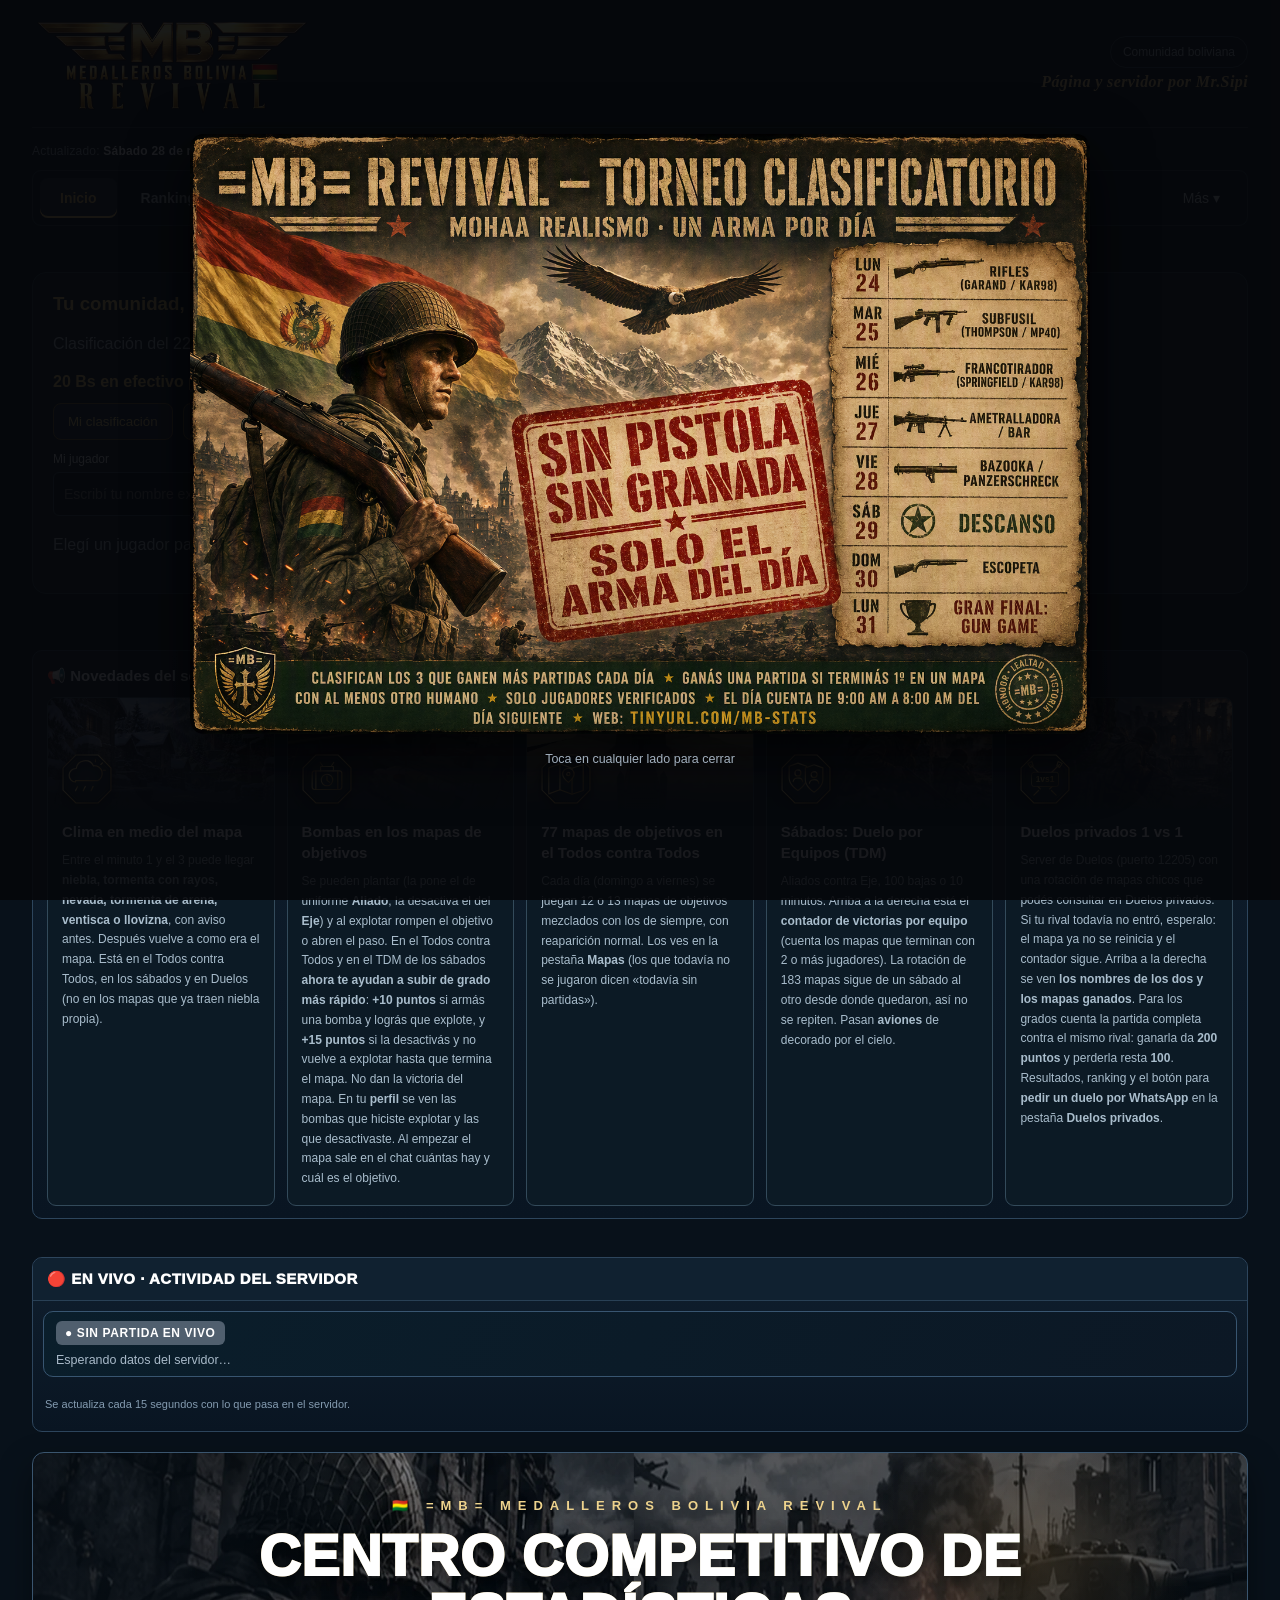
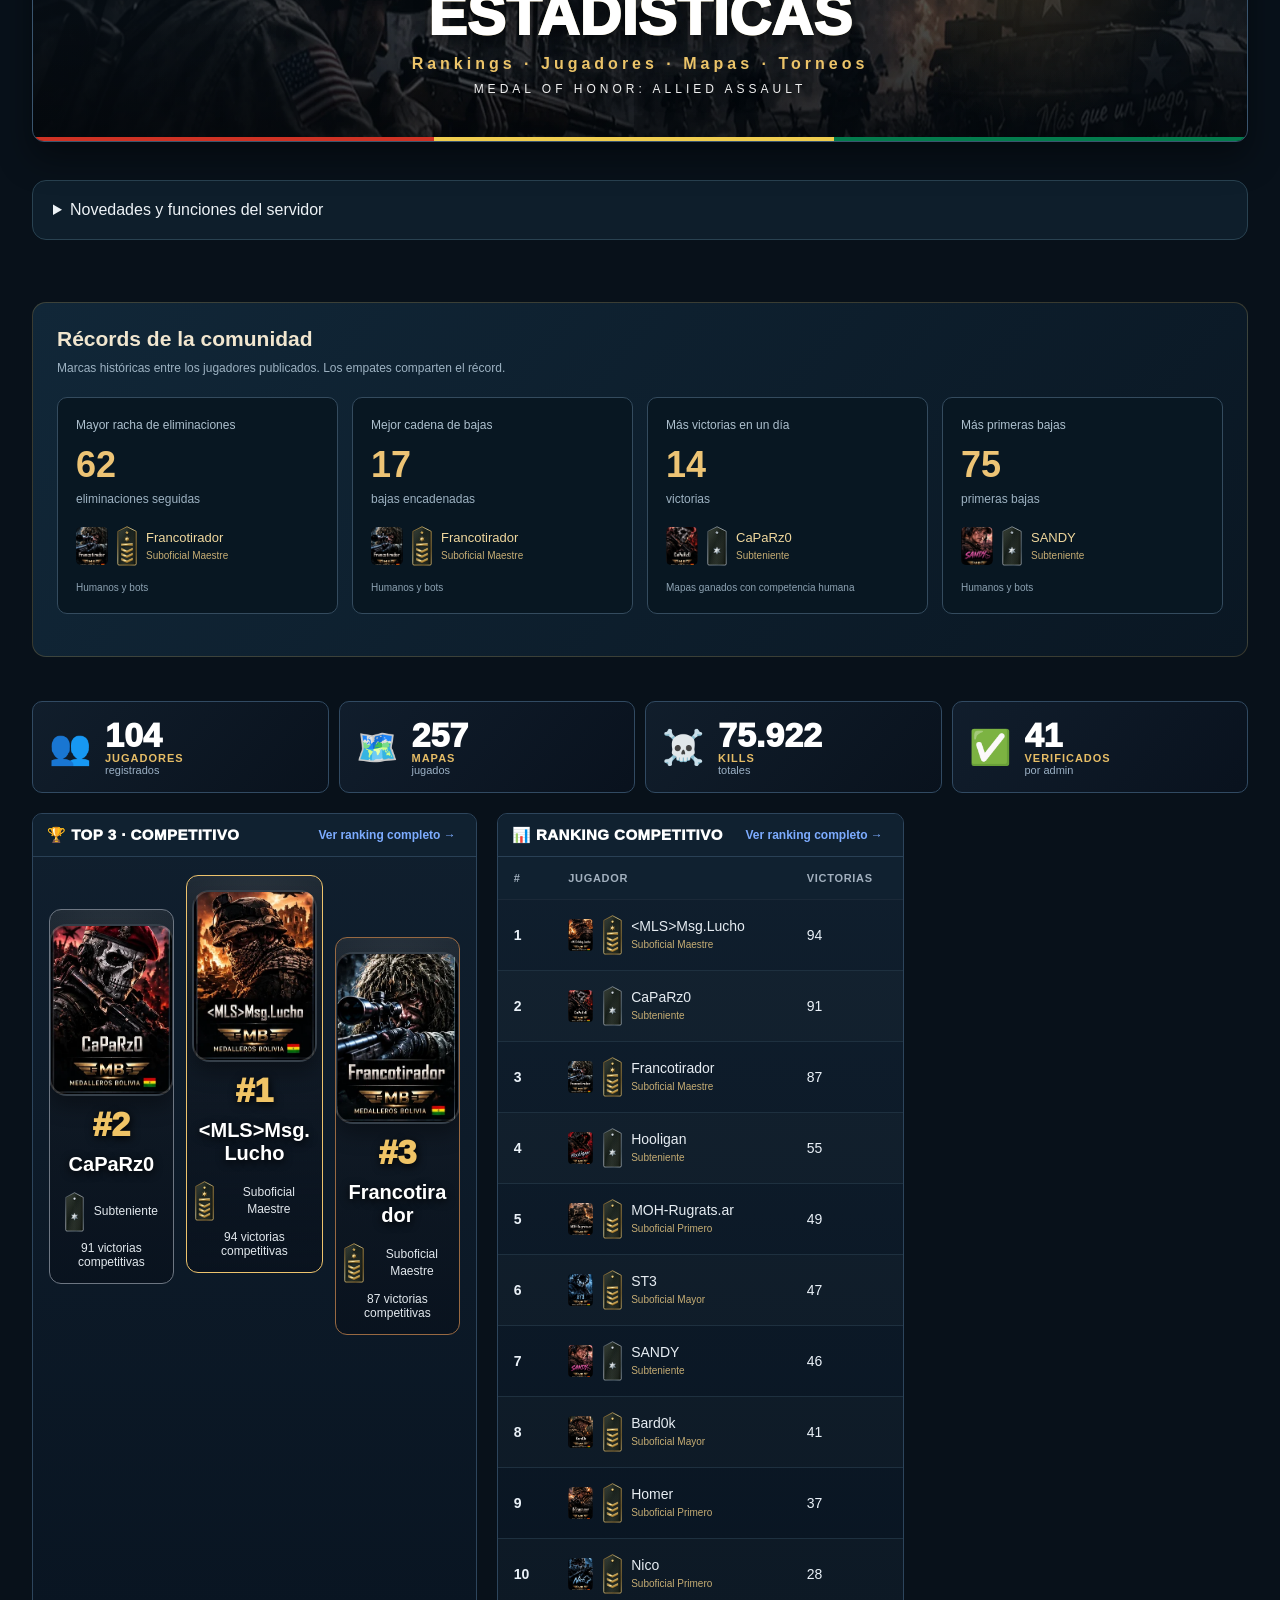
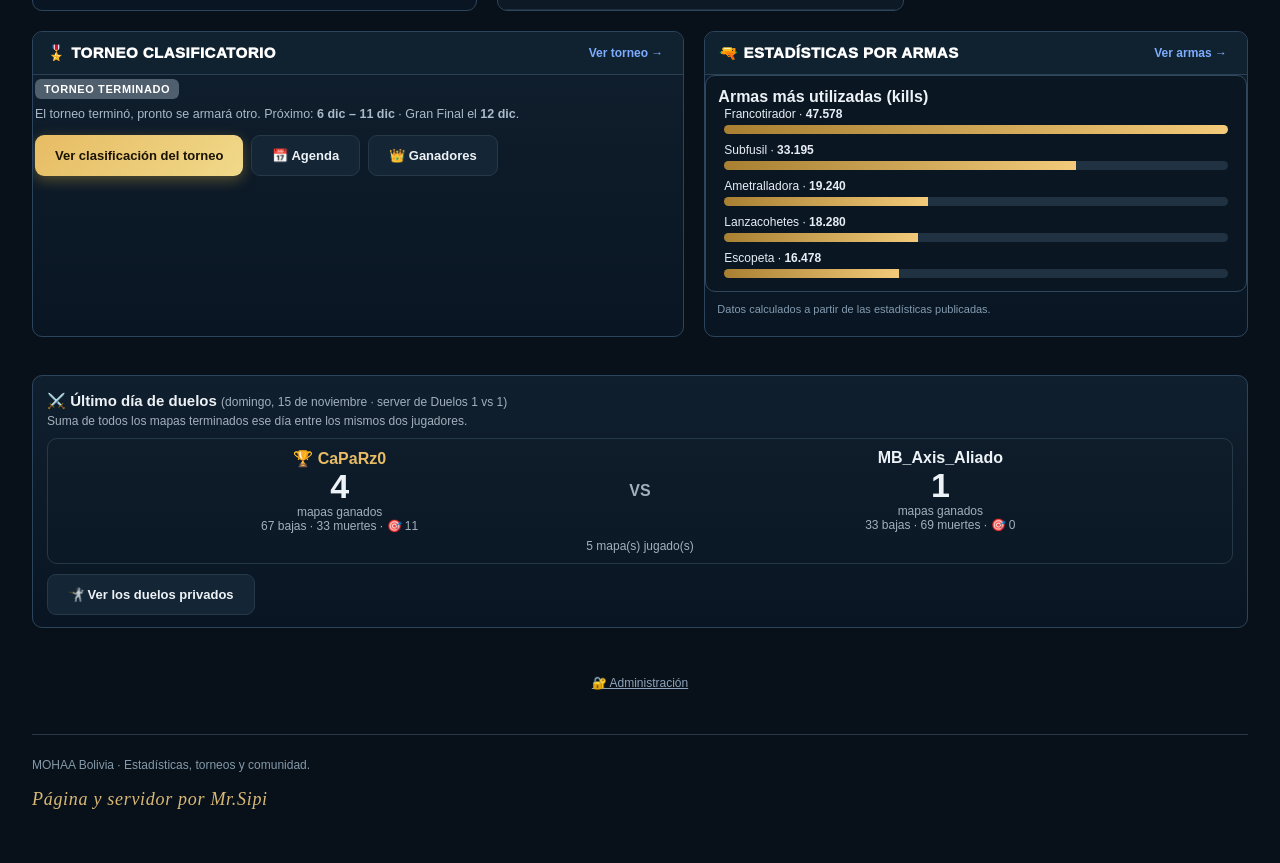
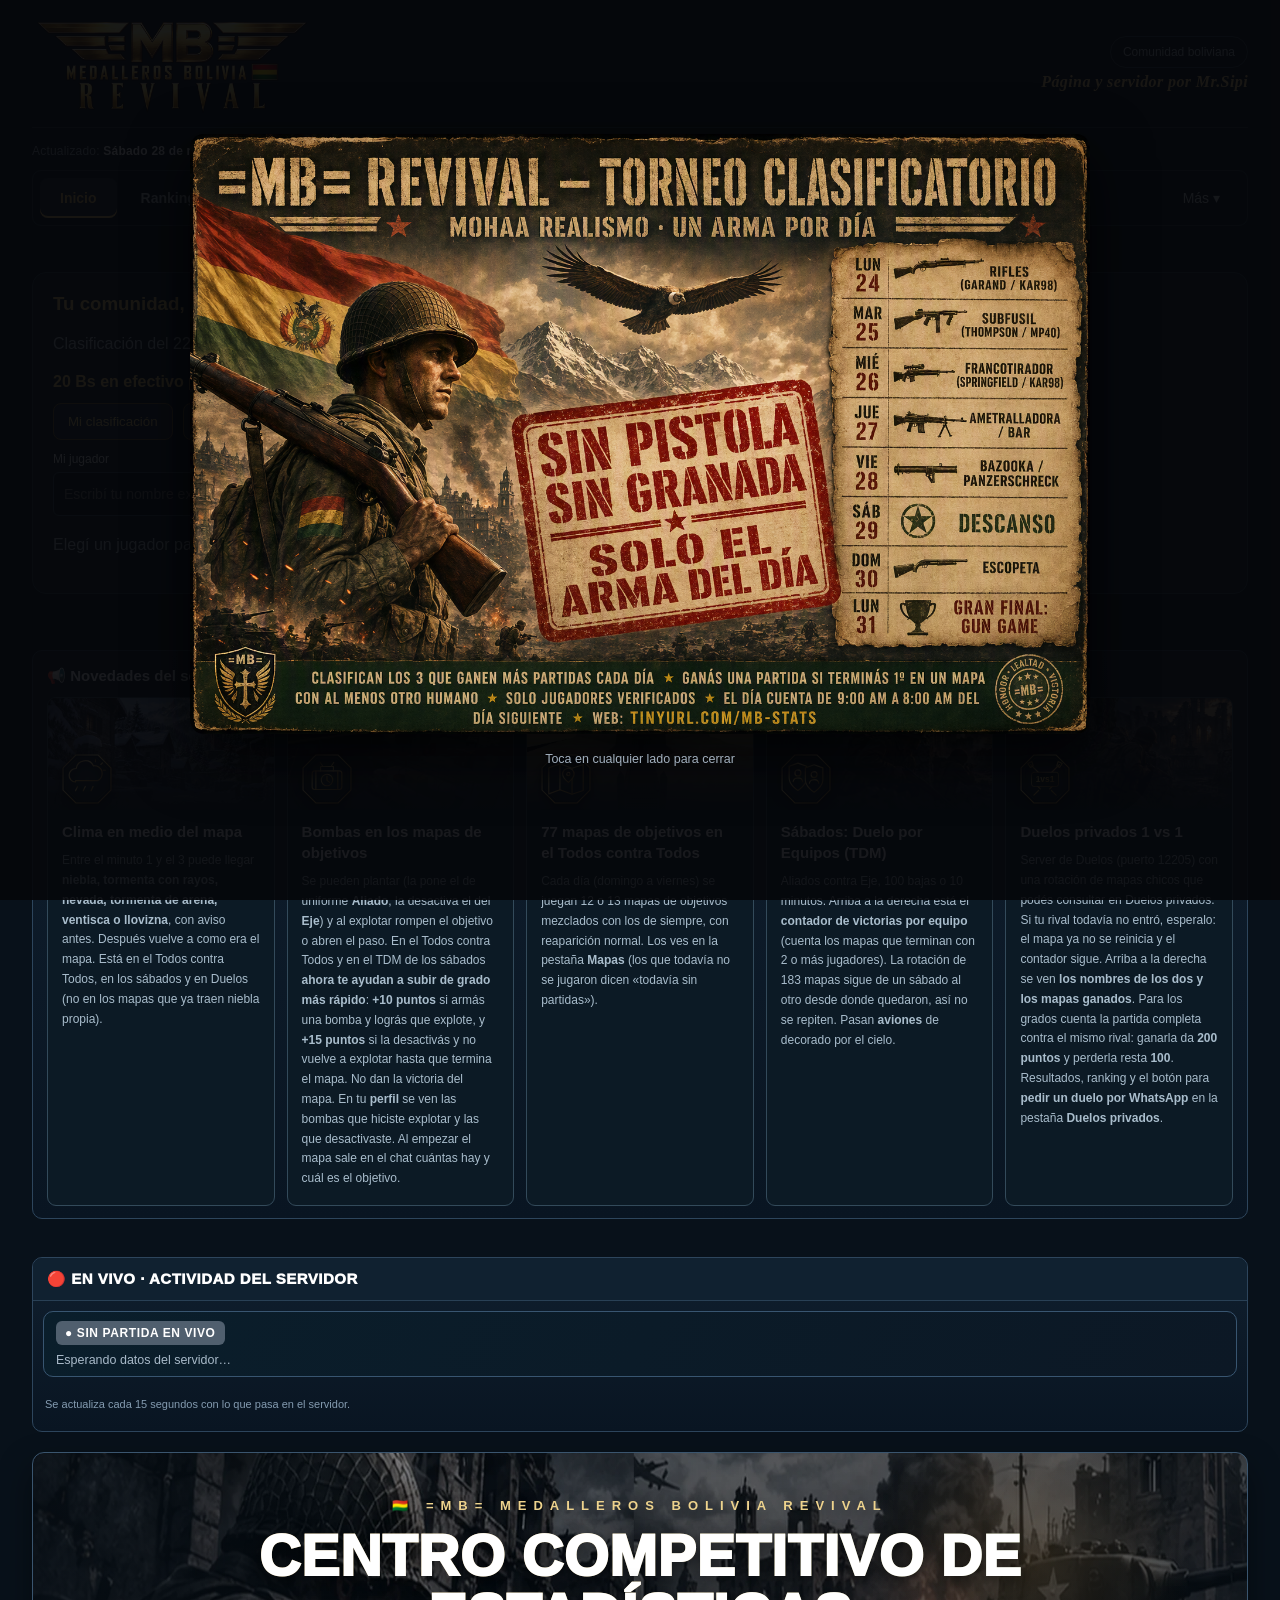
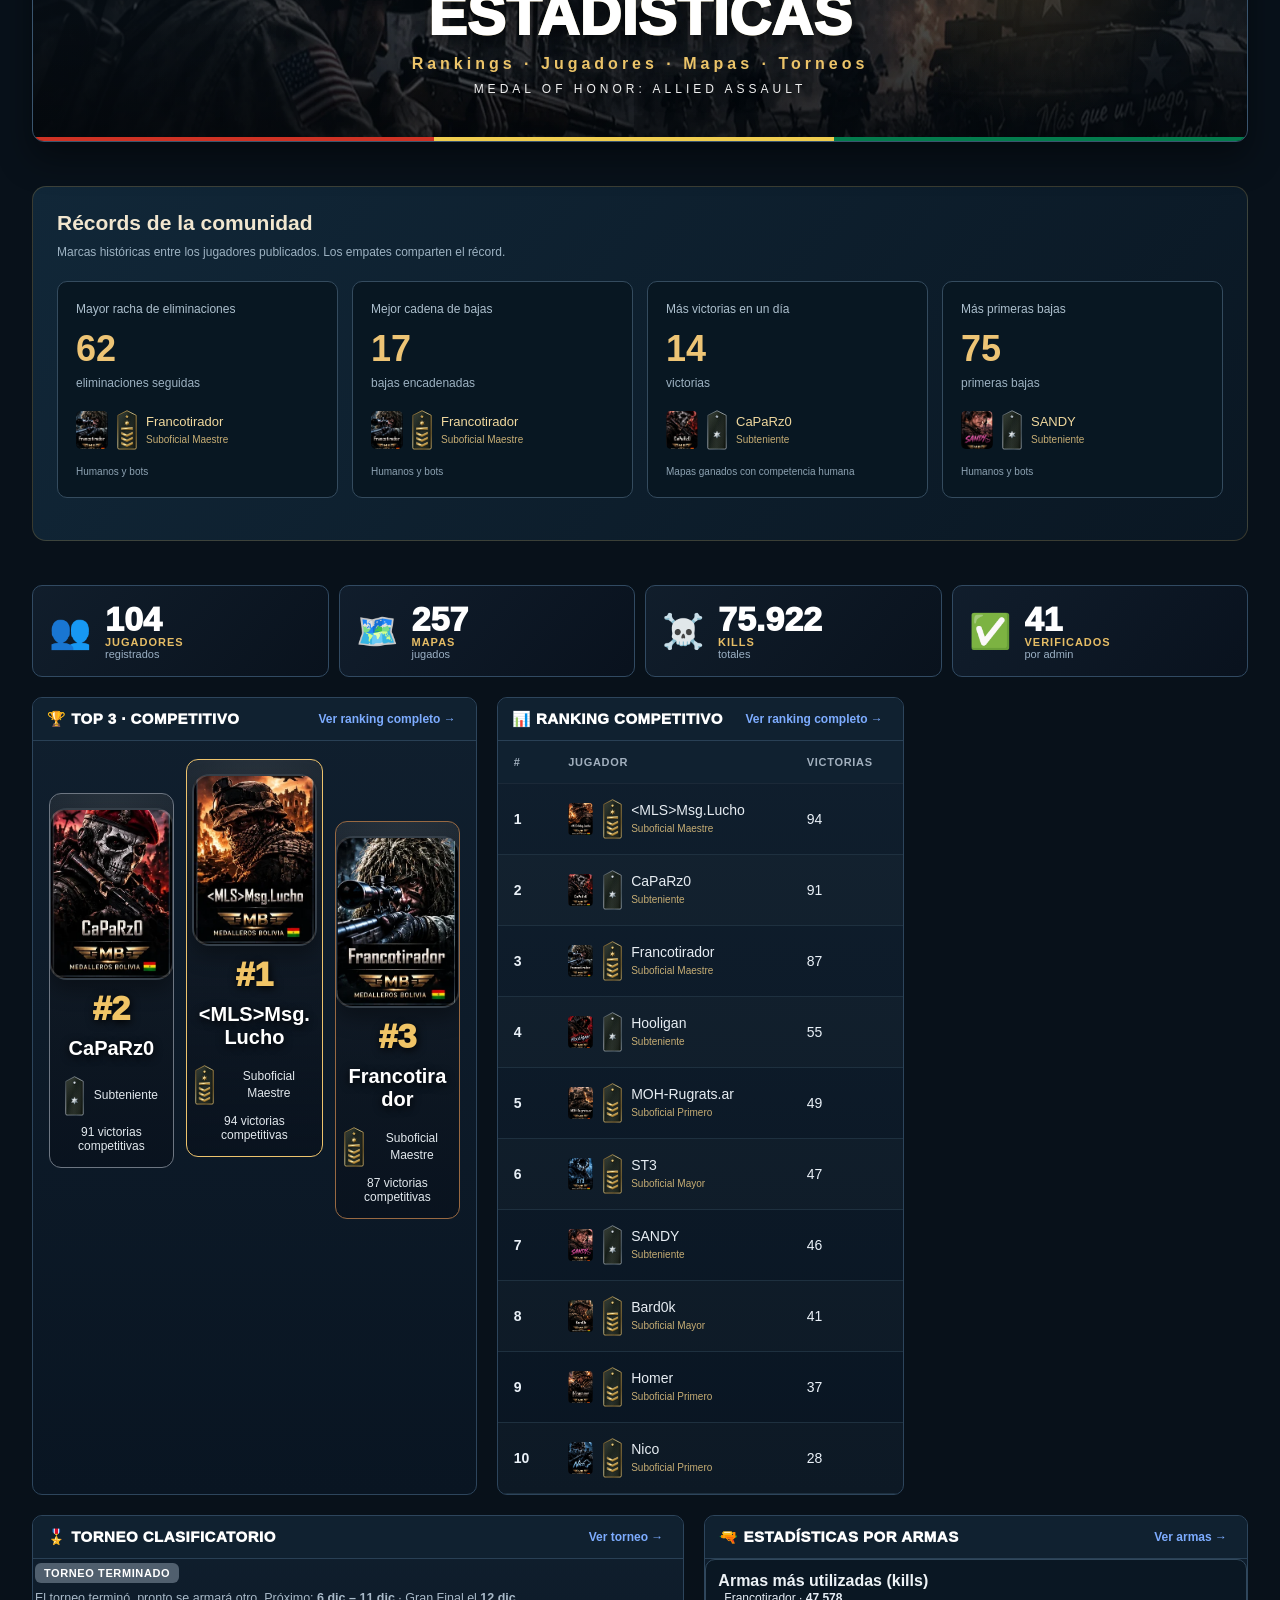
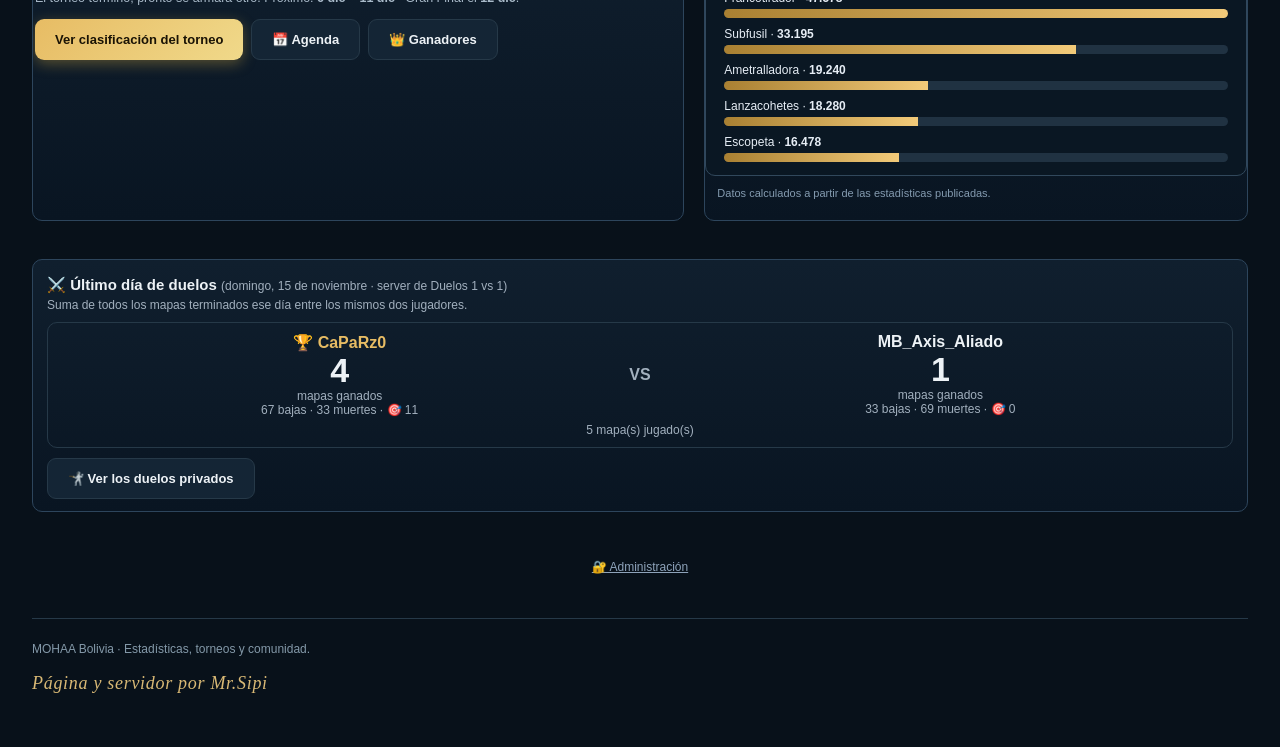
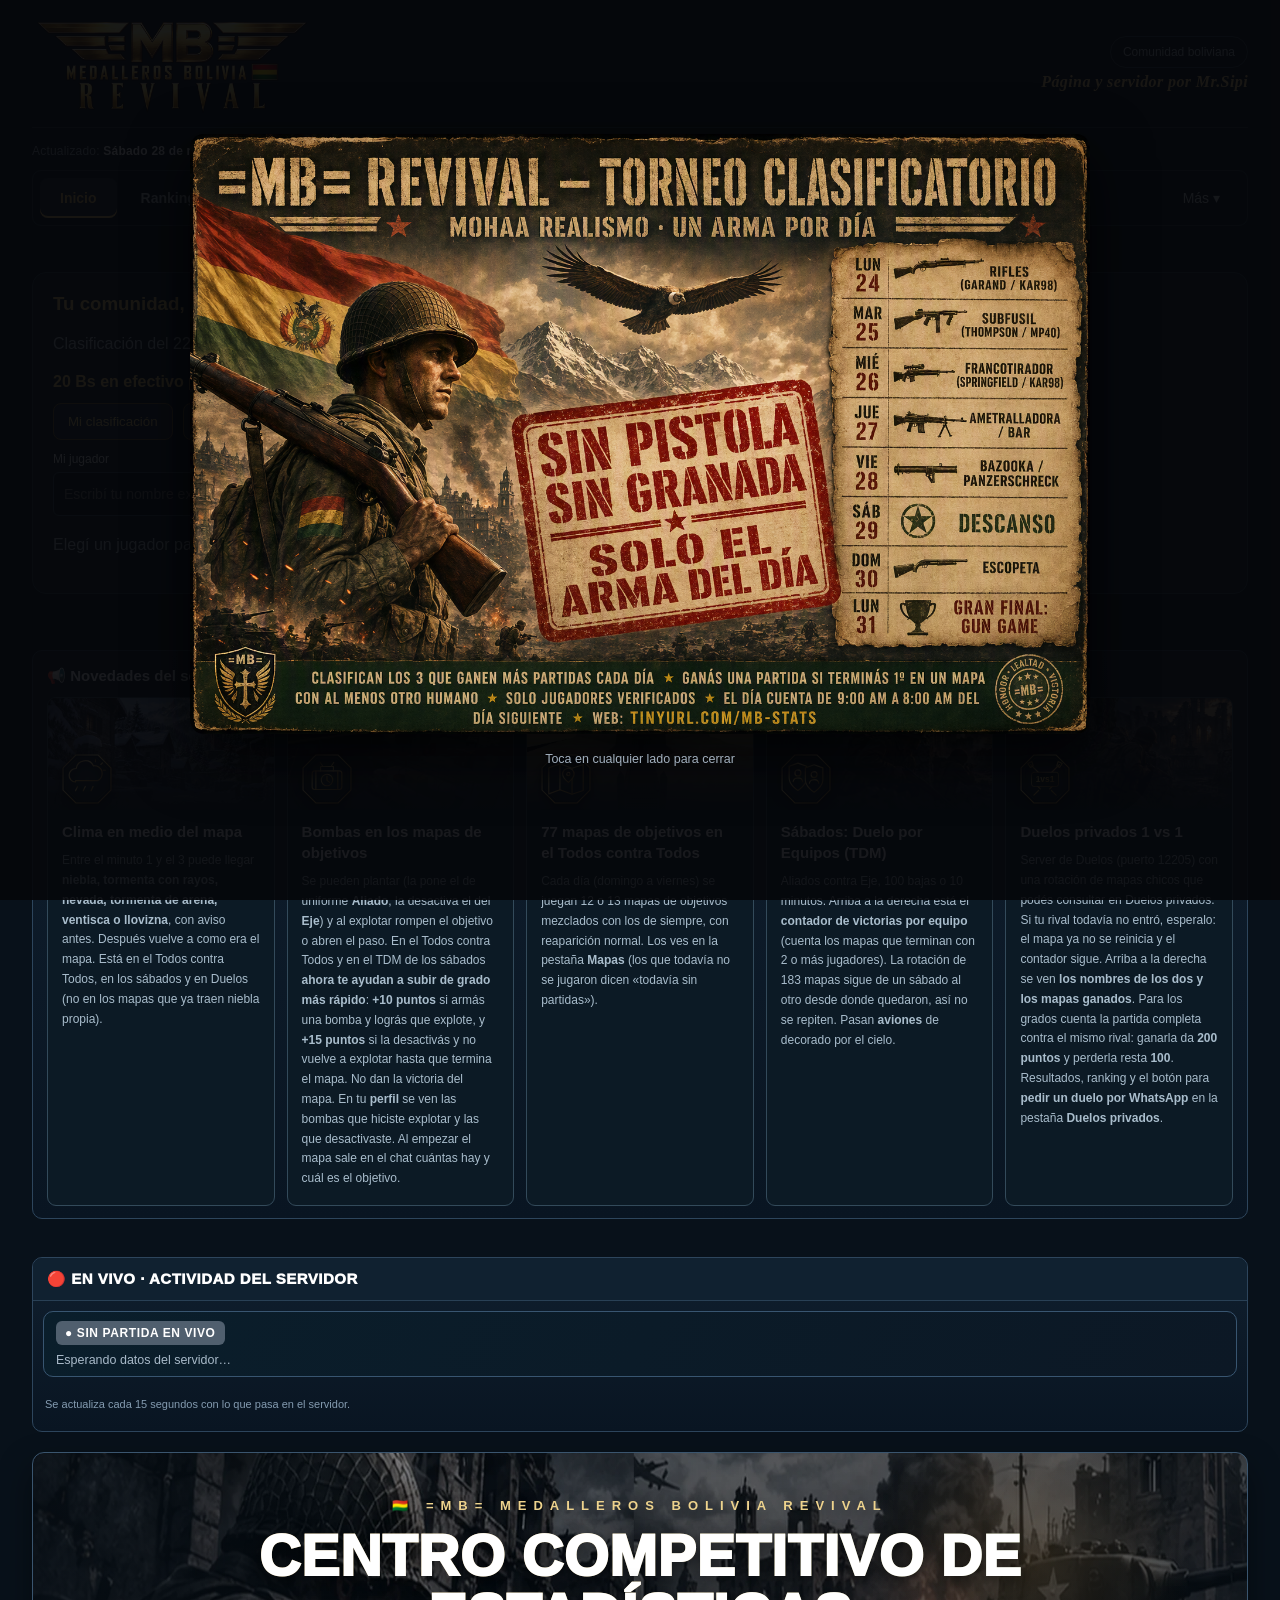
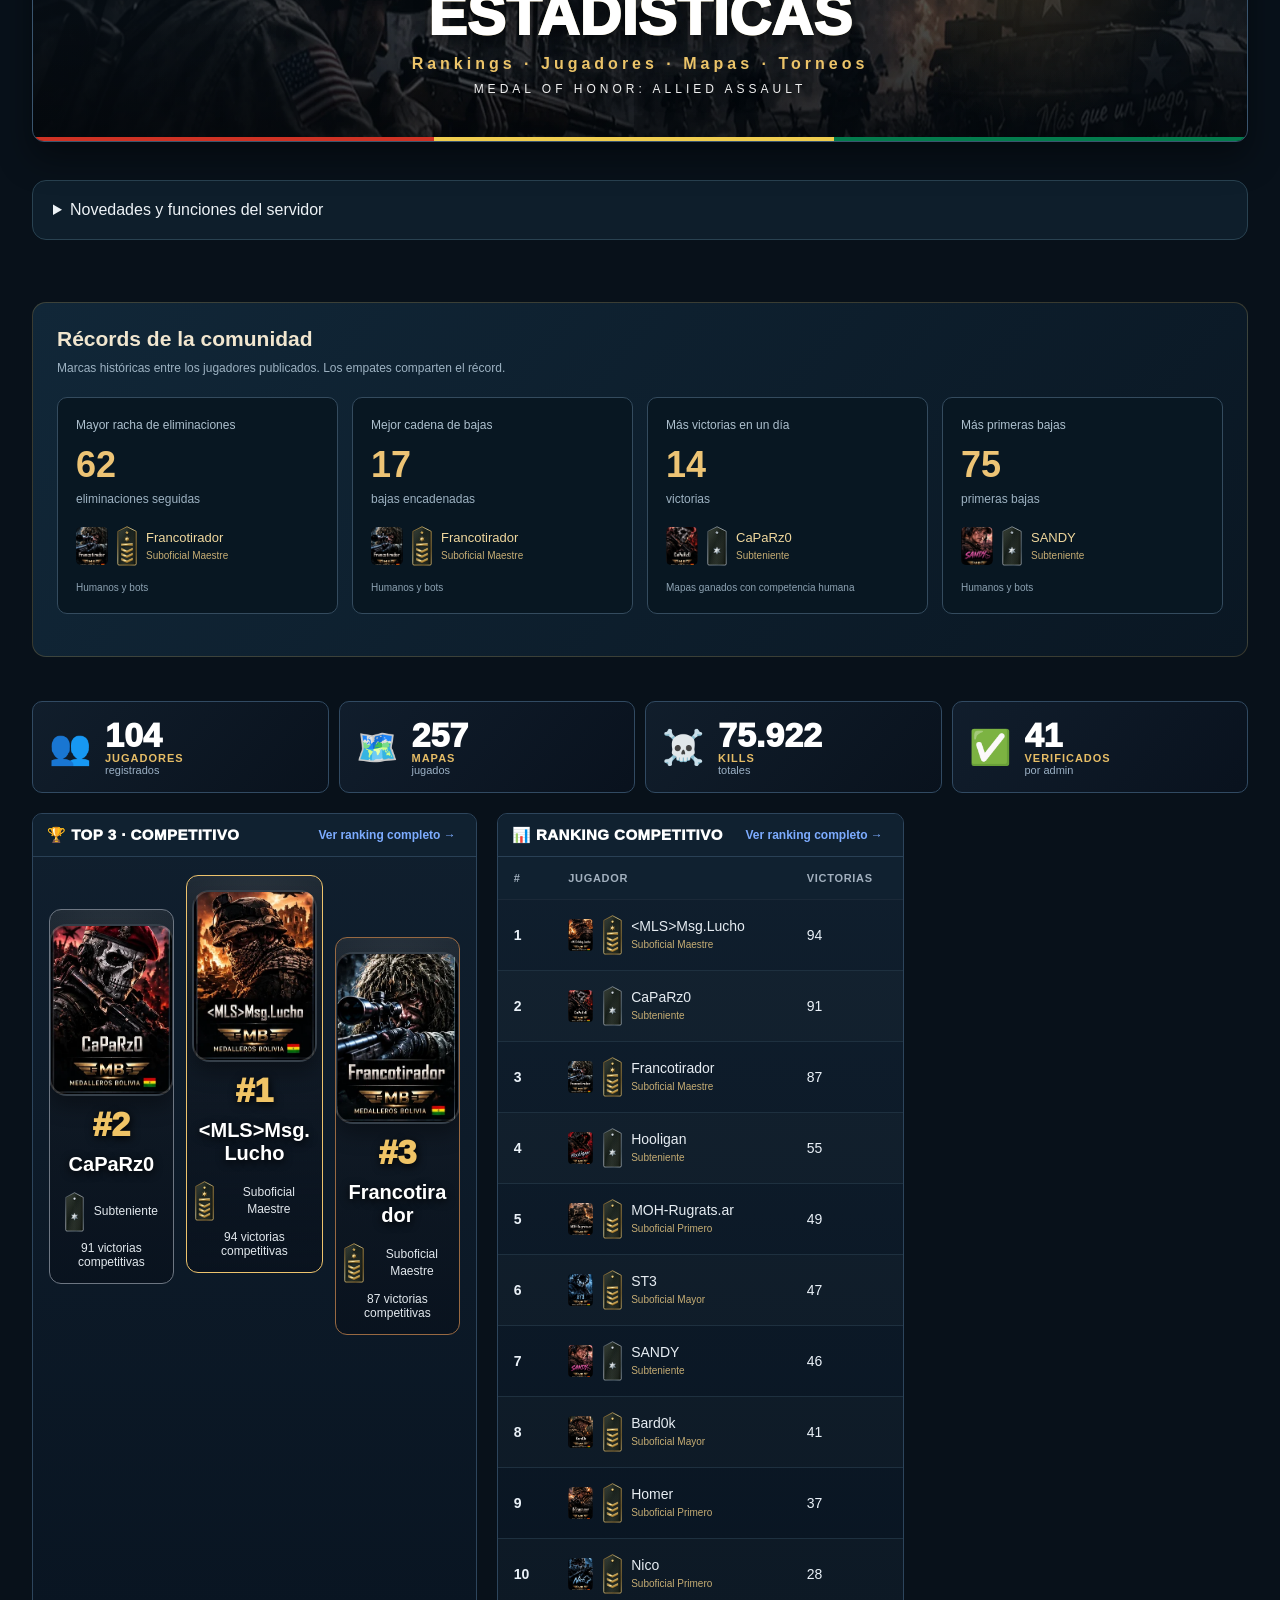
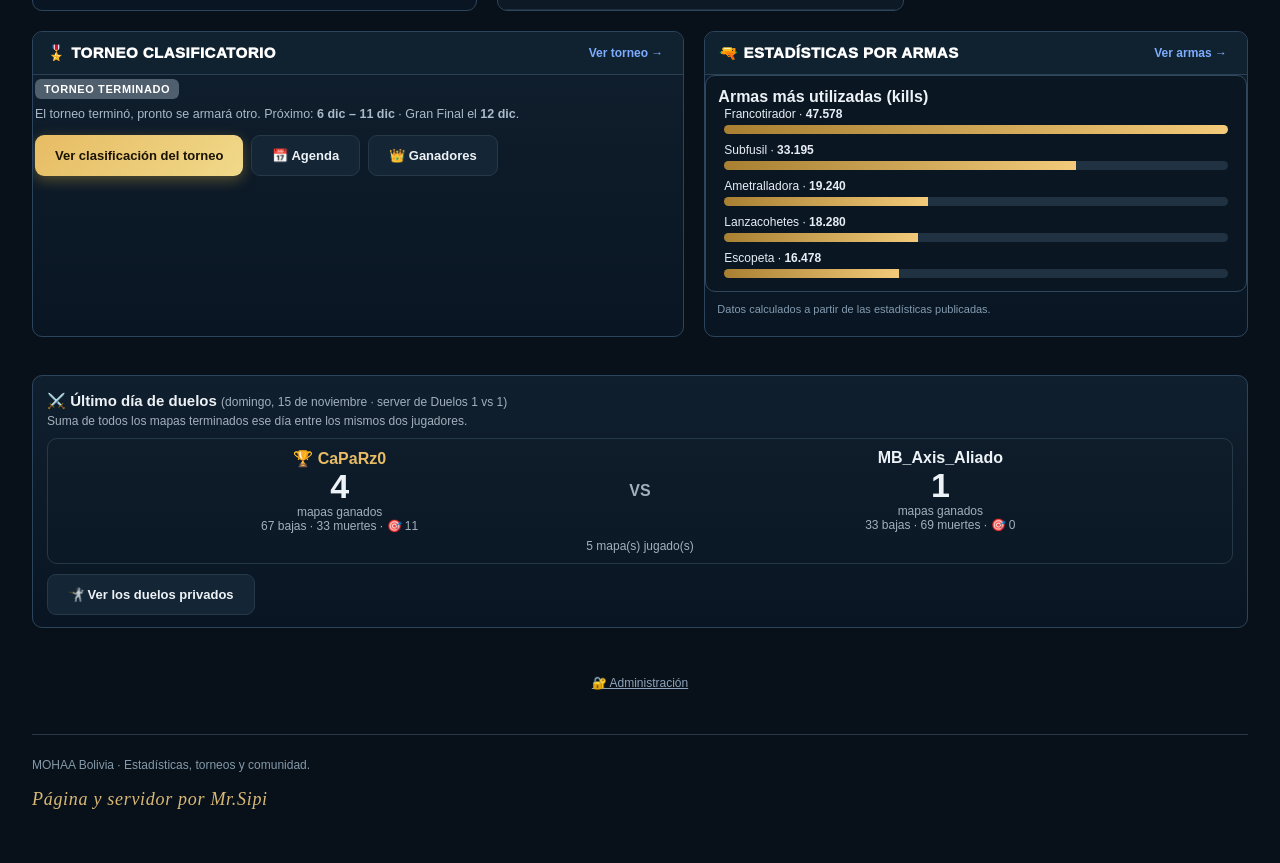
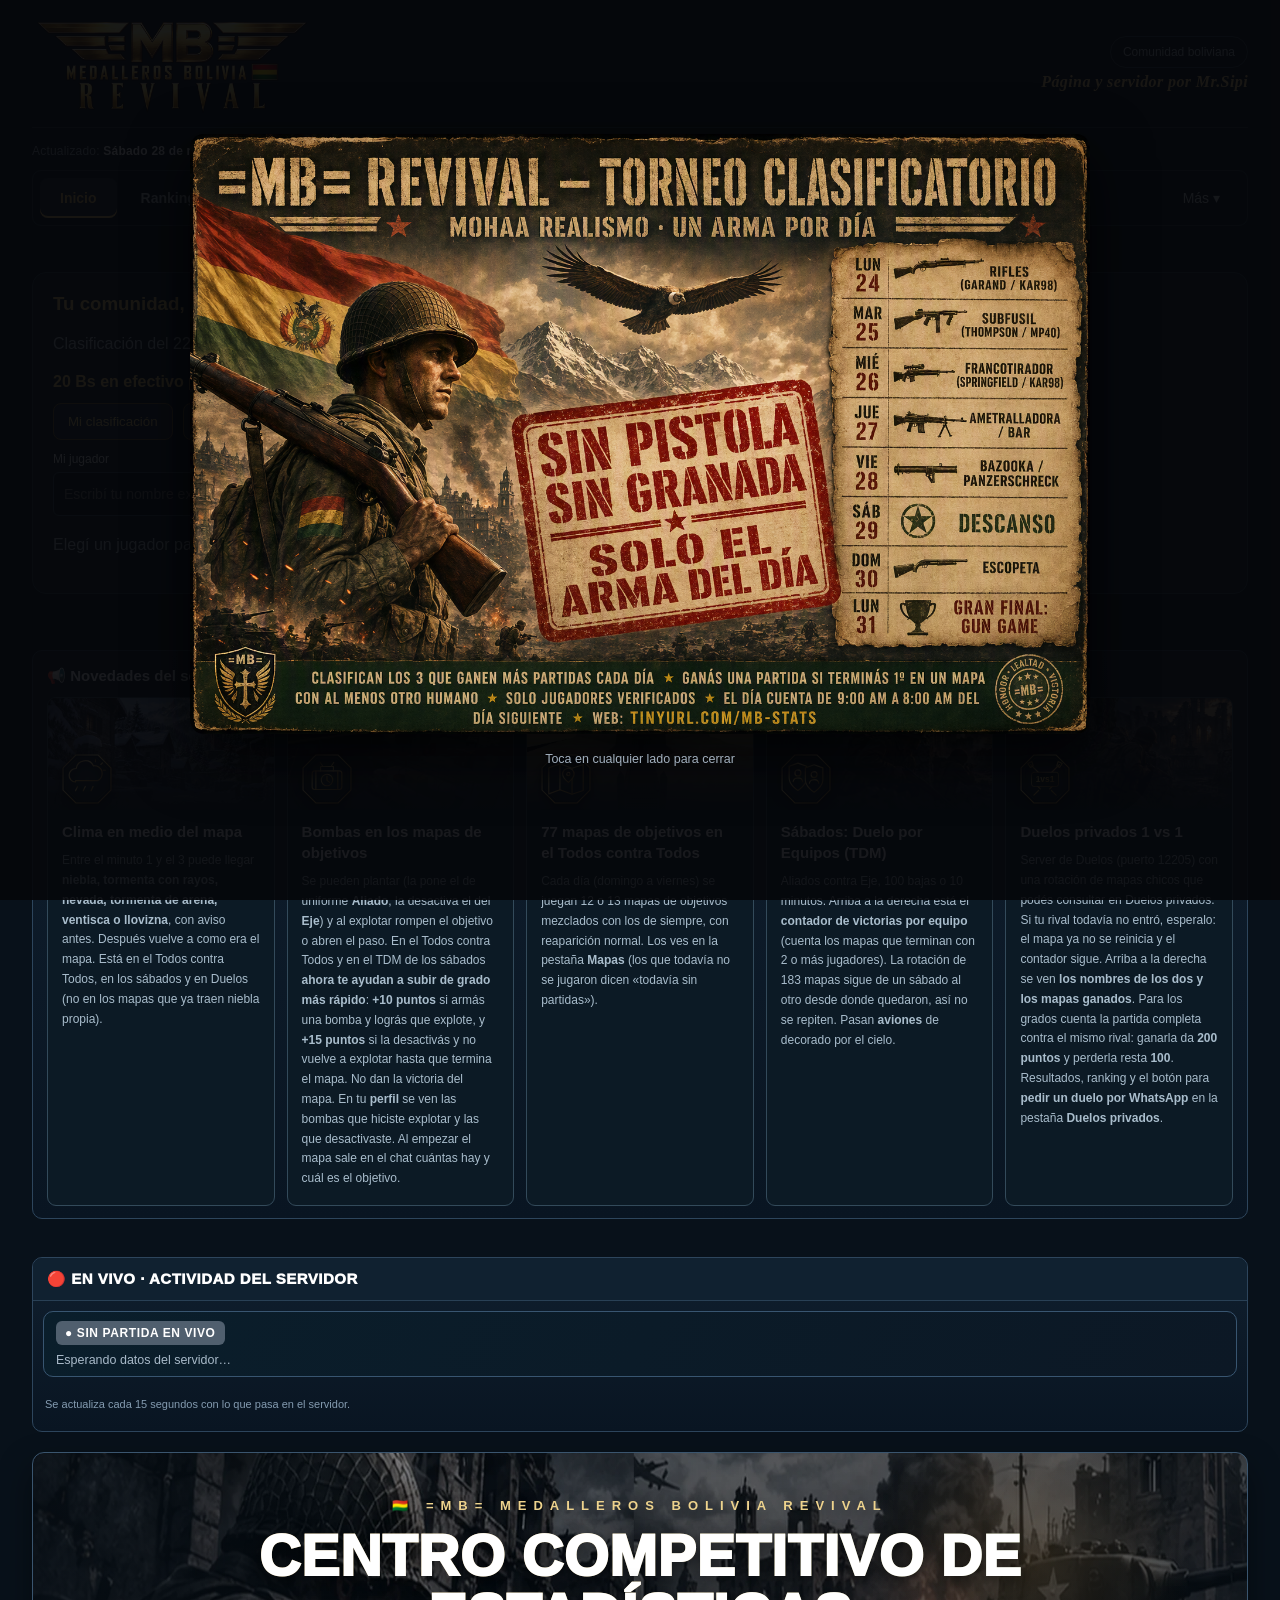
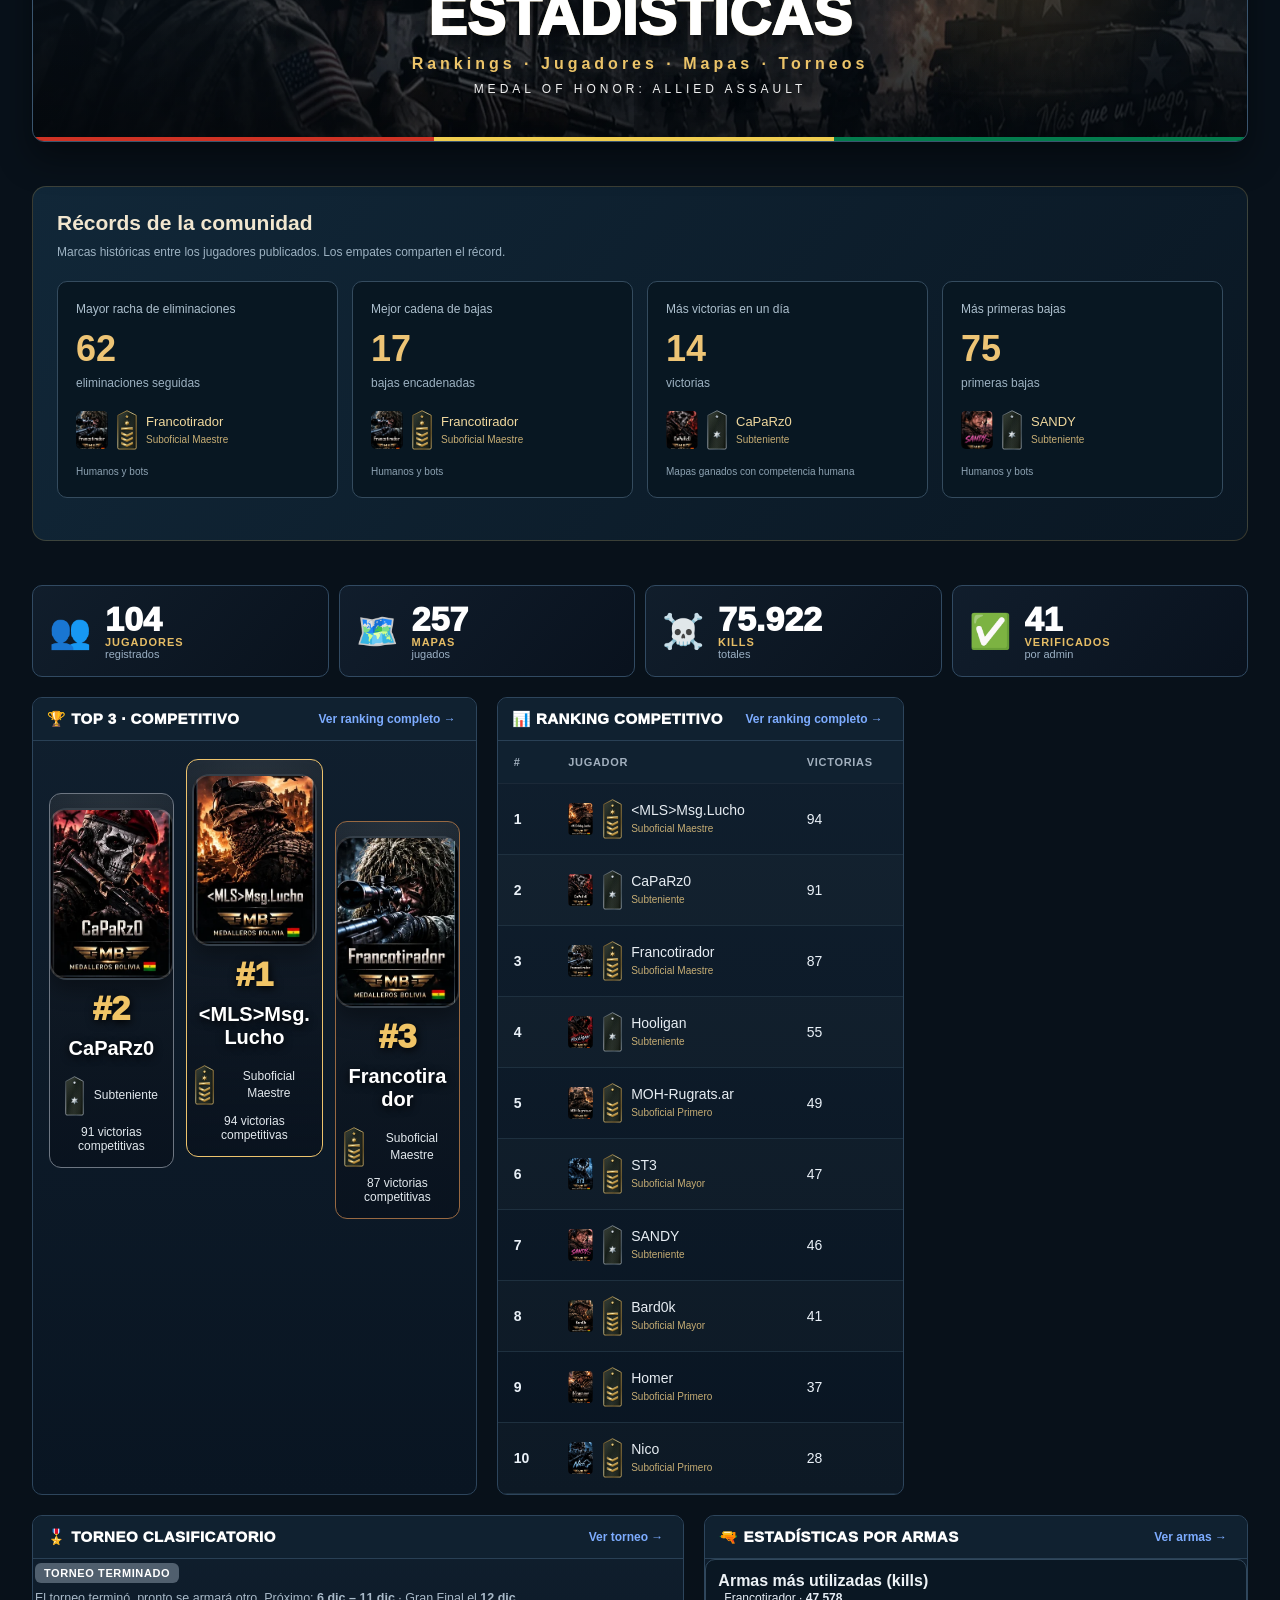
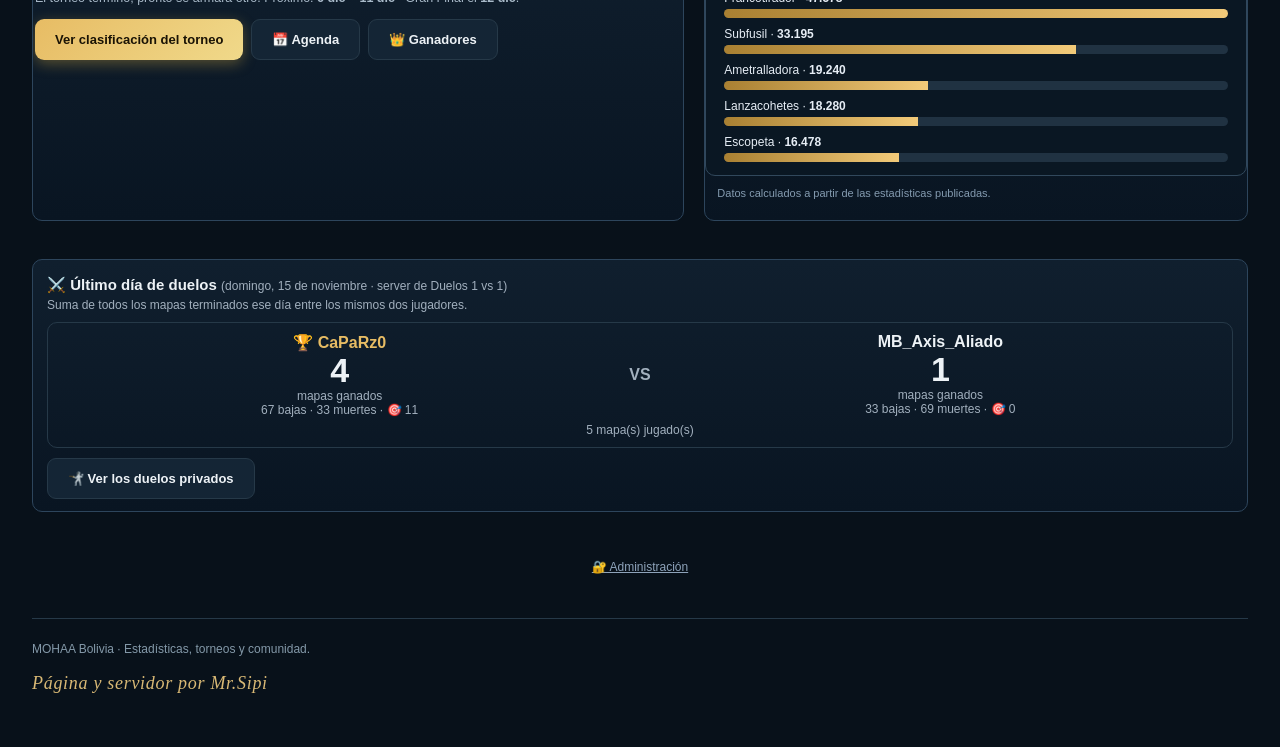
